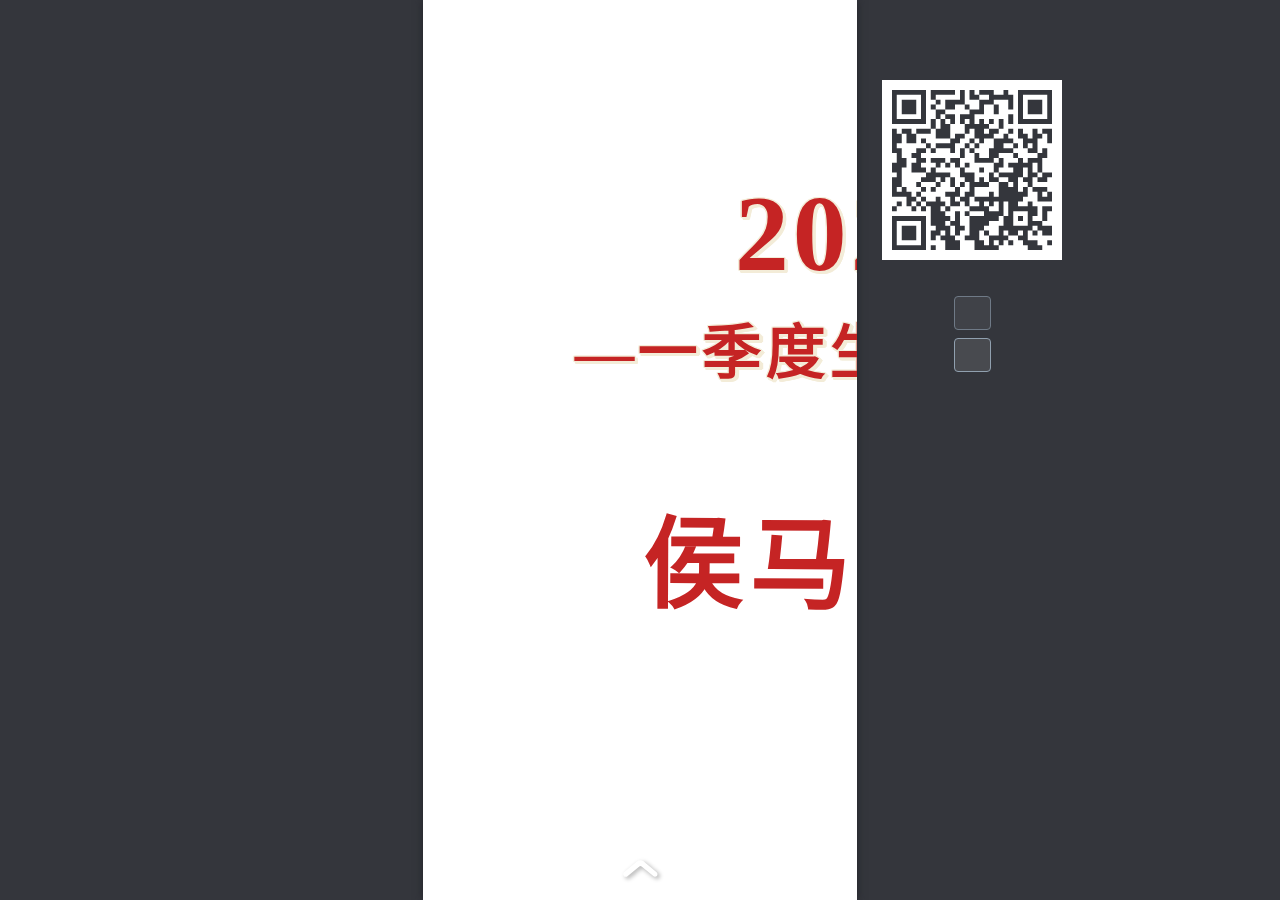
==== index.html @ 9119cd8a "Add files via upload" ====
<!DOCTYPE html>
<!-- saved from url=(0045)https://d.xiumi.us/stage/v5/5w42e/360887958#/ -->
<html lang="zh-cn" data-useragent="Mozilla/5.0 (Windows NT 10.0; WOW64) AppleWebKit/537.36 (KHTML, like Gecko) Chrome/80.0.3987.87 Safari/537.36 SE 2.X MetaSr 1.0" data-localdate="2022-5-24" class="ng-scope"><head><meta http-equiv="Content-Type" content="text/html; charset=UTF-8"><script type="text/javascript" src="./侯马公司一季度生产经营分析会_files/ng-tpl.js" async="true"></script><script type="text/javascript" src="./侯马公司一季度生产经营分析会_files/ng-tpl(1).js" async="true"></script><style type="text/css">[uib-typeahead-popup].dropdown-menu{display:block;}</style><style type="text/css">.uib-time input{width:50px;}</style><style type="text/css">.uib-datepicker .uib-title{width:100%;}.uib-day button,.uib-month button,.uib-year button{min-width:100%;}.uib-datepicker-popup.dropdown-menu{display:block;}.uib-button-bar{padding:10px 9px 2px;}</style><style type="text/css">.ng-animate.item:not(.left):not(.right){-webkit-transition:0s ease-in-out left;transition:0s ease-in-out left}</style><style type="text/css">@charset "UTF-8";[ng\:cloak],[ng-cloak],[data-ng-cloak],[x-ng-cloak],.ng-cloak,.x-ng-cloak,.ng-hide:not(.ng-hide-animate){display:none !important;}ng\:form{display:block;}.ng-animate-shim{visibility:hidden;}.ng-anchor{position:absolute;}</style>
    
    <meta http-equiv="X-UA-Compatible" content="IE=Edge,chrome=1">
    <meta name="renderer" content="webkit">
    <meta name="viewport" content="width=device-width, initial-scale=1.0, viewport-fit=cover, user-scalable=no">
    <meta name="apple-mobile-web-app-capable" content="yes">
    <meta name="apple-mobile-web-app-status-bar-style" content="black">
    <meta http-equiv="x-rim-auto-match" content="none">

    <!-- for 3rd app sharing such as QQ -->
    <meta id="metaDescription" name="description" content="认清形势  共克时艰
破壁攻垒  担当作为">
    <meta itemprop="name" content="侯马公司一季度生产经营分析会">
    <meta itemprop="image" content="https://img.xiumi.us/xmi/ua/3A1I9/i/dfd1d4f534aa5db90f7766d35b83ef82-sz_758073.jpg?x-oss-process=image/resize,limit_1,m_lfit,w_640">
    <meta name="description" itemprop="description" content="认清形势  共克时艰
破壁攻垒  担当作为">
    <meta name="robots" content="noindex, nofollow">
    
    <script>
    (function (window, document, navigator) {
        var doc = document.documentElement;
        doc.setAttribute('data-useragent', navigator.userAgent)
    })(window, window.document, window.navigator);
</script>

    <script>
    (function (window, document, navigator) {
        var doc = document.documentElement;
        var d = new Date();
        var localDateTxt = '' + d.getFullYear() + '-' + (d.getMonth() + 1) + '-' + d.getDate();
        doc.setAttribute('data-localdate', localDateTxt);
    })(window, window.document, window.navigator);
</script>


    <title>侯马公司一季度生产经营分析会</title>

    <link rel="stylesheet" href="./侯马公司一季度生产经营分析会_files/76b84d.booklet.min.css">

    

    
<style>.reader-booklet-container{ width: 33.928174955595026%; left: 33.03591252220249%; }</style><style type="text/css">
  .adslot-1 { width: 375px; height: 478.55px; }
  @media (min-width: 448px) { .adslot-1 { width: 450px; height: 1108px; } }
</style><style tn-u=".tn-yzk-fuid-text-93036-1645094032082%2C.tn-yzk-fuid-text-49862-1645094042382%2C.tn-yzk-fuid-text-78513-1645094037612" tn-f="FZHei-B01">@font-face{font-family:'FZHei-B01';src:url('//img.xiumi.us/xmi/ua/3A1I9/ff/yzk/f87ef54e/0b8d42a16a62bd7d3462ec9078f7b947f8f18154.eot?&origin_tag=d_xiumi_us_443?origin_tag=d_xiumi_us_443');src:url('//img.xiumi.us/xmi/ua/3A1I9/ff/yzk/f87ef54e/0b8d42a16a62bd7d3462ec9078f7b947f8f18154.eot?&origin_tag=d_xiumi_us_443?origin_tag=d_xiumi_us_443?#iefix')format('embedded-opentype'),url('//img.xiumi.us/xmi/ua/3A1I9/ff/yzk/f87ef54e/0b8d42a16a62bd7d3462ec9078f7b947f8f18154.woff?origin_tag=d_xiumi_us_443')format('woff'),url('//img.xiumi.us/xmi/ua/3A1I9/ff/yzk/f87ef54e/0b8d42a16a62bd7d3462ec9078f7b947f8f18154.ttf?origin_tag=d_xiumi_us_443')format('truetype');}.tn-yzk-fuid-text-93036-1645094032082,.tn-yzk-fuid-text-49862-1645094042382,.tn-yzk-fuid-text-78513-1645094037612{font-family:'FZHei-B01'}</style></head>
<body class="tn-transition-end tn-platform-class tn-prevent-unlink-img-click light-mode ng-scope tn-platform-desktop" ng-controller="BookletRootReaderController" style="font-size: 37px;">

<div id="shareImage" style="display: none;">
    <img src="./侯马公司一季度生产经营分析会_files/dfd1d4f534aa5db90f7766d35b83ef82-sz_758073.jpg">
</div>

<!-- fail safe method for 3rd app sharing-->
<!-- ngIf: false -->

<!-- ngIf: false -->

<!-- ngIf: !isRelease -->

<div class="reader-booklet-container" tn-distortion-page-for-keyboard-in-android="true">
    <div class="tn-reader-booklet ng-scope" tn-opera-house="" tn-atom-context="{ type: &#39;booklet&#39;, inReader: true }" ng-controller="BookletReaderController" style="touch-action: none; user-select: none; -webkit-user-drag: none; -webkit-tap-highlight-color: rgba(0, 0, 0, 0);">

        
            <div class="loading-progress ng-hide" ng-show="showLoading" style="">
                <span class="item"></span>
                <span class="item"></span>
                <span class="item"></span>
            </div>
        

        <article class="tn-cube-box booklet dock-loader ng-scope tn-from-house-reader_booklet-cp tn-comp-anim-pin tn-comp-inst tn-cube-box-inst tn-comp tn-in-cell-state-active" tn-bind-comp-tpl-id="reader_booklet-cp:sys/loader-cubes-box" tn-comp-role="cube-box" tn-comp="box" tn-comp-pose="compConstraint.pose.tplPose || compAttr.pose" tn-uuid="" tn-animate="(!isCompBound ? &#39;__NOT_MOUNT__&#39; : compAttr.anim)" opera-tn-ra-comp="box" style="">
        <section class="tn-comp-pin tn-comp-style-pin" tn-link="compAttr.link || comp.link" tn-sound="compAttr.sound" ng-style="compAttr.style | optimizeImageType" tn-pre-load-image="compAttr.style.backgroundImage"><div class="tn-cube-slot tn-view-cubes tn-cell-inst ng-scope tn-cell tn-cell-group tn-child-position-absolute tn-group-usage-normal tn-state-active tn-cube-flipper-box" tn-cell-type="group" tn-child-position="absolute" tn-cell="cubes" tn-link="cell.link" ng-style="cell.style | optimizeImageType" tn-animate="(!isCellBound ? &#39;__NOT_MOUNT__&#39; : cell.anim)" tn-animate-on-self="true" tn-sound="cell.sound" ng-class="{ &#39;group-empty&#39;: !(cellGroupItems.length) }" opera-tn-ra-cell="box.cubes" style=""> <!-- ngRepeat: chd in cellGroupItems track by $index --><div class="tn-surface tn-cube tn-show-cube ng-scope tn-from-house-reader_booklet-cp tn-comp-anim-pin tn-comp-inst tn-cube-inst tn-comp tn-in-cell-state-active on-screen" tn-comp-role="cube" tn-bind-comp-tpl-id="reader_booklet-cp:sys/cube-fs" ng-repeat="chd in cellGroupItems track by $index" tn-comp="chd" tn-comp-pose="compConstraint.pose.tplPose || compAttr.pose" tn-uuid="" tn-animate="(!isCompBound ? &#39;__NOT_MOUNT__&#39; : compAttr.anim)" tn-comp-index="0" opera-tn-ra-comp="box.cubes:0" style=""> <section class="tn-comp-pin tn-comp-style-pin" tn-link="compAttr.link || comp.link" tn-sound="compAttr.sound" ng-style="compAttr.style | optimizeImageType" tn-pre-load-image="compAttr.style.backgroundImage"><div class="dock booklet tn-ground-slot tn-view-grounds tn-cell-inst ng-scope tn-cell tn-cell-group tn-child-position-absolute tn-group-usage-normal tn-state-active tn-vertical-flipper-box" tn-cell-type="group" tn-child-position="absolute" tn-cell="grounds" tn-link="cell.link" ng-style="cell.style | optimizeImageType" tn-animate="(!isCellBound ? &#39;__NOT_MOUNT__&#39; : cell.anim)" tn-animate-on-self="true" tn-sound="cell.sound" ng-class="{ &#39;group-empty&#39;: !(cellGroupItems.length) }" opera-tn-ra-cell="box.cubes:0.grounds" style=""> <!-- ngRepeat: chd in cellGroupItems track by $index --><div class="tn-surface tn-ground tn-show-ground ng-scope tn-from-house-reader_booklet-cp tn-comp-anim-pin tn-comp-inst tn-ground-inst tn-comp tn-in-cell-state-active tn-comp-mode-board on-screen" tn-comp-role="ground" tn-bind-comp-tpl-id="reader_booklet-cp:sys/pg-fs" ng-repeat="chd in cellGroupItems track by $index" tn-comp="chd" tn-comp-pose="compConstraint.pose.tplPose || compAttr.pose" tn-uuid="" tn-animate="(!isCompBound ? &#39;__NOT_MOUNT__&#39; : compAttr.anim)" tn-comp-index="0" opera-tn-ra-comp="box.cubes:0.grounds:0" style=""> <section class="tn-comp-pin tn-comp-style-pin" tn-link="compAttr.link || comp.link" tn-sound="compAttr.sound" ng-style="compAttr.style | optimizeImageType" tn-pre-load-image="compAttr.style.backgroundImage"><div class="tn-layer-slot tn-cell-inst ng-scope tn-cell tn-cell-group tn-child-position-absolute tn-group-usage-normal tn-state-active" tn-cell-type="group" tn-child-position="absolute" tn-cell="layers" tn-link="cell.link" ng-style="cell.style | optimizeImageType" tn-animate="(!isCellBound ? &#39;__NOT_MOUNT__&#39; : cell.anim)" tn-animate-on-self="true" tn-sound="cell.sound" ng-class="{ &#39;group-empty&#39;: !(cellGroupItems.length) }" opera-tn-ra-cell="box.cubes:0.grounds:0.layers" style=""> <!-- ngRepeat: chd in cellGroupItems track by $index --><div class="tn-layer ng-scope tn-from-house-reader_booklet-cp tn-comp-anim-pin tn-comp-inst tn-layer-inst tn-comp tn-in-cell-state-active" tn-comp-role="layer" tn-bind-comp-tpl-id="reader_booklet-cp:sys/ly-fs" ng-repeat="chd in cellGroupItems track by $index" tn-comp="chd" tn-comp-pose="compConstraint.pose.tplPose || compAttr.pose" tn-uuid="" tn-animate="(!isCompBound ? &#39;__NOT_MOUNT__&#39; : compAttr.anim)" tn-comp-index="0" opera-tn-ra-comp="box.cubes:0.grounds:0.layers:0" style="width: 868.561px; height: 1304px; left: 0.219361px;"><section class="tn-comp-pin tn-comp-style-pin" tn-link="compAttr.link || comp.link" tn-sound="compAttr.sound" ng-style="compAttr.style | optimizeImageType" tn-pre-load-image="compAttr.style.backgroundImage"><div class="tn-comp-slot tn-cell-inst ng-scope tn-cell tn-cell-group tn-child-position-absolute tn-group-usage-normal group-empty tn-state-active" tn-cell-type="group" tn-child-position="absolute" tn-cell="comps" tn-link="cell.link" ng-style="cell.style | optimizeImageType" tn-animate="(!isCellBound ? &#39;__NOT_MOUNT__&#39; : cell.anim)" tn-animate-on-self="true" tn-sound="cell.sound" ng-class="{ &#39;group-empty&#39;: !(cellGroupItems.length) }" opera-tn-ra-cell="box.cubes:0.grounds:0.layers:0.comps"> <!-- ngRepeat: chd in cellGroupItems track by $index --> </div></section></div><!-- end ngRepeat: chd in cellGroupItems track by $index --> </div></section></div><!-- end ngRepeat: chd in cellGroupItems track by $index --><div class="tn-surface tn-ground tn-show-ground ng-scope tn-from-house-reader_booklet-cp tn-comp-anim-pin tn-comp-inst tn-ground-inst tn-comp tn-in-cell-state-active tn-comp-mode-board" tn-comp-role="ground" tn-bind-comp-tpl-id="reader_booklet-cp:sys/pg-fs" ng-repeat="chd in cellGroupItems track by $index" tn-comp="chd" tn-comp-pose="compConstraint.pose.tplPose || compAttr.pose" tn-uuid="" tn-animate="(!isCompBound ? &#39;__NOT_MOUNT__&#39; : compAttr.anim)" tn-comp-index="1" opera-tn-ra-comp="box.cubes:0.grounds:1" style=""> <section class="tn-comp-pin tn-comp-style-pin" tn-link="compAttr.link || comp.link" tn-sound="compAttr.sound" ng-style="compAttr.style | optimizeImageType" tn-pre-load-image="compAttr.style.backgroundImage"><div class="tn-layer-slot tn-cell-inst ng-scope tn-cell tn-cell-group tn-child-position-absolute tn-group-usage-normal tn-state-active" tn-cell-type="group" tn-child-position="absolute" tn-cell="layers" tn-link="cell.link" ng-style="cell.style | optimizeImageType" tn-animate="(!isCellBound ? &#39;__NOT_MOUNT__&#39; : cell.anim)" tn-animate-on-self="true" tn-sound="cell.sound" ng-class="{ &#39;group-empty&#39;: !(cellGroupItems.length) }" opera-tn-ra-cell="box.cubes:0.grounds:1.layers" style=""> <!-- ngRepeat: chd in cellGroupItems track by $index --><div class="tn-layer ng-scope tn-from-house-reader_booklet-cp tn-comp-anim-pin tn-comp-inst tn-layer-inst tn-comp tn-in-cell-state-active" tn-comp-role="layer" tn-bind-comp-tpl-id="reader_booklet-cp:sys/ly-fs" ng-repeat="chd in cellGroupItems track by $index" tn-comp="chd" tn-comp-pose="compConstraint.pose.tplPose || compAttr.pose" tn-uuid="" tn-animate="(!isCompBound ? &#39;__NOT_MOUNT__&#39; : compAttr.anim)" tn-comp-index="0" opera-tn-ra-comp="box.cubes:0.grounds:1.layers:0" style="width: 66.6075px; height: 100px; left: 16.6963px;"><section class="tn-comp-pin tn-comp-style-pin" tn-link="compAttr.link || comp.link" tn-sound="compAttr.sound" ng-style="compAttr.style | optimizeImageType" tn-pre-load-image="compAttr.style.backgroundImage"><div class="tn-comp-slot tn-cell-inst ng-scope tn-cell tn-cell-group tn-child-position-absolute tn-group-usage-normal group-empty tn-state-active" tn-cell-type="group" tn-child-position="absolute" tn-cell="comps" tn-link="cell.link" ng-style="cell.style | optimizeImageType" tn-animate="(!isCellBound ? &#39;__NOT_MOUNT__&#39; : cell.anim)" tn-animate-on-self="true" tn-sound="cell.sound" ng-class="{ &#39;group-empty&#39;: !(cellGroupItems.length) }" opera-tn-ra-cell="box.cubes:0.grounds:1.layers:0.comps"> <!-- ngRepeat: chd in cellGroupItems track by $index --> </div></section></div><!-- end ngRepeat: chd in cellGroupItems track by $index --> </div></section></div><!-- end ngRepeat: chd in cellGroupItems track by $index --> </div> <div class="dock booklet tn-page-slot tn-view-pages tn-cell-inst ng-scope tn-cell tn-cell-group tn-child-position-absolute tn-group-usage-normal tn-state-active tn-vertical-flipper-box" tn-cell-type="group" tn-child-position="absolute" tn-cell="pages" tn-link="cell.link" ng-style="cell.style | optimizeImageType" tn-animate="(!isCellBound ? &#39;__NOT_MOUNT__&#39; : cell.anim)" tn-animate-on-self="true" tn-sound="cell.sound" ng-class="{ &#39;group-empty&#39;: !(cellGroupItems.length) }" opera-tn-ra-cell="box.cubes:0.pages" style=""> <!-- ngRepeat: chd in cellGroupItems track by $index --><div class="tn-surface tn-page tn-show-page ng-scope tn-from-house-reader_booklet-cp tn-comp-anim-pin tn-comp-inst tn-page-inst tn-comp tn-in-cell-state-active tn-comp-mode-board on-screen" tn-comp-role="page" tn-bind-comp-tpl-id="reader_booklet-cp:sys/pg-fs" ng-repeat="chd in cellGroupItems track by $index" tn-comp="chd" tn-comp-pose="compConstraint.pose.tplPose || compAttr.pose" tn-uuid="" tn-animate="(!isCompBound ? &#39;__NOT_MOUNT__&#39; : compAttr.anim)" tn-comp-index="0" opera-tn-ra-comp="box.cubes:0.pages:0" style=""> <section class="tn-comp-pin tn-comp-style-pin" tn-link="compAttr.link || comp.link" tn-sound="compAttr.sound" ng-style="compAttr.style | optimizeImageType" tn-pre-load-image="compAttr.style.backgroundImage"><div class="tn-layer-slot tn-cell-inst ng-scope tn-cell tn-cell-group tn-child-position-absolute tn-group-usage-normal tn-state-active" tn-cell-type="group" tn-child-position="absolute" tn-cell="layers" tn-link="cell.link" ng-style="cell.style | optimizeImageType" tn-animate="(!isCellBound ? &#39;__NOT_MOUNT__&#39; : cell.anim)" tn-animate-on-self="true" tn-sound="cell.sound" ng-class="{ &#39;group-empty&#39;: !(cellGroupItems.length) }" opera-tn-ra-cell="box.cubes:0.pages:0.layers" style=""> <!-- ngRepeat: chd in cellGroupItems track by $index --><div class="tn-layer ng-scope tn-from-house-reader_booklet-cp tn-comp-anim-pin tn-comp-inst tn-layer-inst tn-comp tn-in-cell-state-active" tn-comp-role="layer" tn-bind-comp-tpl-id="reader_booklet-cp:sys/ly-fs" ng-repeat="chd in cellGroupItems track by $index" tn-comp="chd" tn-comp-pose="compConstraint.pose.tplPose || compAttr.pose" tn-uuid="" tn-animate="(!isCompBound ? &#39;__NOT_MOUNT__&#39; : compAttr.anim)" tn-comp-index="0" opera-tn-ra-comp="box.cubes:0.pages:0.layers:0" style="width: 868.561px; height: 1304px; left: 0.219361px;"><section class="tn-comp-pin tn-comp-style-pin" tn-link="compAttr.link || comp.link" tn-sound="compAttr.sound" ng-style="compAttr.style | optimizeImageType" tn-pre-load-image="compAttr.style.backgroundImage"><div class="tn-comp-slot tn-cell tn-cell-group tn-child-position-absolute tn-state-active ng-scope" tn-cell-type="group" tn-link="cell.link" tn-animate="(!isCellBound ? &#39;__NOT_MOUNT__&#39; : cell.anim)" tn-animate-on-self="true" tn-ra-wrapper-cell="" tn-ra-cell="box.cubes:0.pages:0.layers:0.comps"> <div class="tn-comp-top-level tn-from-house-booklet-cp tn-comp-anim-pin tn-comp ng-scope" tn-comp-pose="compConstraint.pose.tplPose || compAttr.pose" tn-uuid="" tn-animate="(!isCompBound ? &#39;__NOT_MOUNT__&#39; : compAttr.anim)" style="width: 100.333%; position: absolute; left: -0.333333%; top: 30.725%; height: 645.292px;" tn-ra-comp="box.cubes:0.pages:0.layers:0.comps:0"><section class="tn-comp-pin tn-comp-style-pin" tn-link="compAttr.link || comp.link"><div tn-cell-type="crop-image" style="width: 100%; height: 100%; background-position: center center; background-repeat: no-repeat; background-size: cover; background-image: url(//img.xiumi.us/xmi/ua/3A1I9/i/dfd1d4f534aa5db90f7766d35b83ef82-sz_758073.jpg?x-oss-process=image/resize,limit_1,m_lfit,w_640/format,webp);" tn-link="cell.link" tn-animate="(!isCellBound ? &#39;__NOT_MOUNT__&#39; : cell.anim)" tn-animate-on-self="true" tn-pre-load-image="cell.src" title="" class="tn-cell tn-cell-crop-image tn-state-active ng-scope" tn-ra-cell="box.cubes:0.pages:0.layers:0.comps:0.cimg1"><div class="tn-crop-image-cover" style="height: 100%; overflow: hidden; line-height: 0; vertical-align: middle; max-width: 100%;">
  <img class="tn-crop-image-cover-img" style="width: 100%; height: 100%; opacity: 0;" src="./侯马公司一季度生产经营分析会_files/dfd1d4f534aa5db90f7766d35b83ef82-sz_758073(1).jpg">
</div></div></section></div><div class="tn-comp-top-level tn-from-house-booklet-cp tn-comp-anim-pin tn-comp ng-scope" tn-comp-pose="compConstraint.pose.tplPose || compAttr.pose" tn-uuid="" tn-animate="(!isCompBound ? &#39;__NOT_MOUNT__&#39; : compAttr.anim)" style="width: 109.867%; position: absolute; left: -4.46788%; top: 66.6075%; height: 477px;" tn-ra-comp="box.cubes:0.pages:0.layers:0.comps:1"><section class="tn-comp-pin tn-comp-style-pin" tn-link="compAttr.link || comp.link"><div tn-cell-type="crop-image" style="width: 100%; height: 100%; background-position: center center; background-repeat: no-repeat; background-size: cover; background-image: url(//statics.xiumi.us/mat/i/fvId/18527f1e3e7f440420141cbd35a1c580_sz-4696.png?x-oss-process=style/xmwebp);" tn-link="cell.link" tn-animate="(!isCellBound ? &#39;__NOT_MOUNT__&#39; : cell.anim)" tn-animate-on-self="true" tn-pre-load-image="cell.src" title="" class="tn-cell tn-cell-crop-image tn-state-active ng-scope" tn-ra-cell="box.cubes:0.pages:0.layers:0.comps:1.cimg1"><div class="tn-crop-image-cover" style="height: 100%; overflow: hidden; line-height: 0; vertical-align: middle; max-width: 100%;">
  <img class="tn-crop-image-cover-img" style="width: 100%; height: 100%; opacity: 0;" src="./侯马公司一季度生产经营分析会_files/18527f1e3e7f440420141cbd35a1c580_sz-4696.png">
</div></div></section></div><div class="tn-comp-top-level tn-from-house-booklet-cp tn-comp-anim-pin tn-comp ng-scope" tn-comp-pose="compConstraint.pose.tplPose || compAttr.pose" tn-uuid="" tn-animate="(!isCompBound ? &#39;__NOT_MOUNT__&#39; : compAttr.anim)" style="width: 30.9333%; position: absolute; left: -9.49566%; top: 62.9963%; height: 433.646px;" tn-ra-comp="box.cubes:0.pages:0.layers:0.comps:2"><section class="tn-comp-pin tn-comp-style-pin" tn-link="compAttr.link || comp.link"><div tn-cell-type="crop-image" style="width: 100%; height: 100%; background-position: center center; background-repeat: no-repeat; background-size: cover; background-image: url(//statics.xiumi.us/mat/i/fvId/35a0a6cd3eb109df22dc33dc93b38fb6_sz-15208.png?x-oss-process=style/xmwebp);" tn-link="cell.link" tn-animate="(!isCellBound ? &#39;__NOT_MOUNT__&#39; : cell.anim)" tn-animate-on-self="true" tn-pre-load-image="cell.src" title="" class="tn-cell tn-cell-crop-image tn-state-active ng-scope" tn-ra-cell="box.cubes:0.pages:0.layers:0.comps:2.cimg1"><div class="tn-crop-image-cover" style="height: 100%; overflow: hidden; line-height: 0; vertical-align: middle; max-width: 100%;">
  <img class="tn-crop-image-cover-img" style="width: 100%; height: 100%; opacity: 0;" src="./侯马公司一季度生产经营分析会_files/35a0a6cd3eb109df22dc33dc93b38fb6_sz-15208.png">
</div></div></section></div><div class="tn-comp-top-level tn-from-house-booklet-cp tn-comp-anim-pin tn-comp ng-scope" tn-comp-pose="compConstraint.pose.tplPose || compAttr.pose" tn-uuid="" tn-animate="(!isCompBound ? &#39;__NOT_MOUNT__&#39; : compAttr.anim)" style="width: 113.067%; position: absolute; left: -6.66667%; top: -11.8853%; height: 296.453px;" tn-ra-comp="box.cubes:0.pages:0.layers:0.comps:3"><section class="tn-comp-pin tn-comp-style-pin" tn-link="compAttr.link || comp.link"><div tn-cell-type="crop-image" style="width: 100%; height: 100%; background-position: center center; background-repeat: no-repeat; background-size: cover; background-image: url(//statics.xiumi.us/mat/i/fvId/34826cfc820f0f359e2458b3181c82c4_sz-27723.png?x-oss-process=style/xmwebp);" tn-link="cell.link" tn-animate="(!isCellBound ? &#39;__NOT_MOUNT__&#39; : cell.anim)" tn-animate-on-self="true" tn-pre-load-image="cell.src" title="" class="tn-cell tn-cell-crop-image tn-state-active ng-scope" tn-ra-cell="box.cubes:0.pages:0.layers:0.comps:3.cimg1"><div class="tn-crop-image-cover" style="height: 100%; overflow: hidden; line-height: 0; vertical-align: middle; max-width: 100%;">
  <img class="tn-crop-image-cover-img" style="width: 100%; height: 100%; opacity: 0;" src="./侯马公司一季度生产经营分析会_files/34826cfc820f0f359e2458b3181c82c4_sz-27723.png">
</div></div></section></div><div class="tn-comp-top-level tn-from-house-booklet-cp tn-comp-anim-pin tn-comp ng-scope" tn-comp-pose="compConstraint.pose.tplPose || compAttr.pose" tn-uuid="" tn-animate="(!isCompBound ? &#39;__NOT_MOUNT__&#39; : compAttr.anim)" style="width: 78.9333%; position: absolute; left: -6.66667%; top: -12.0948%; height: 412.527px;" tn-ra-comp="box.cubes:0.pages:0.layers:0.comps:4"><section class="tn-comp-pin tn-comp-style-pin" tn-link="compAttr.link || comp.link"><div tn-cell-type="crop-image" style="width: 100%; height: 100%; background-position: center center; background-repeat: no-repeat; background-size: cover; background-image: url(//img.xiumi.us/xmi/ua/3A1I9/i/71c1ee174444400ea66634f213ed1a34-sz_65933.gif);" tn-link="cell.link" tn-animate="(!isCellBound ? &#39;__NOT_MOUNT__&#39; : cell.anim)" tn-animate-on-self="true" tn-pre-load-image="cell.src" title="" class="tn-cell tn-cell-crop-image tn-state-active ng-scope" tn-ra-cell="box.cubes:0.pages:0.layers:0.comps:4.cimg1"><div class="tn-crop-image-cover" style="height: 100%; overflow: hidden; line-height: 0; vertical-align: middle; max-width: 100%;">
  <img class="tn-crop-image-cover-img" style="width: 100%; height: 100%; opacity: 0;" src="./侯马公司一季度生产经营分析会_files/71c1ee174444400ea66634f213ed1a34-sz_65933.gif">
</div></div></section></div><div class="tn-comp-top-level tn-from-house-booklet-cp tn-comp-anim-pin tn-comp ng-scope tn-animate-set" tn-comp-pose="compConstraint.pose.tplPose || compAttr.pose" tn-uuid="" tn-animate="(!isCompBound ? &#39;__NOT_MOUNT__&#39; : compAttr.anim)" style="position: absolute; top: 11.7257%; width: 84%; left: 7.22917%; height: auto;" tn-ra-comp="box.cubes:0.pages:0.layers:0.comps:5"><figure class="tn-animate-anchor tn-animate-started" style="animation-name: ent_flipInHBounce; animation-duration: 1.5s; animation-timing-function: ease-in-out; animation-delay: 0s; animation-iteration-count: 1; animation-direction: normal; animation-fill-mode: both;"><section class="tn-comp-pin tn-comp-style-pin" tn-link="compAttr.link || comp.link" style="background-color: transparent; font-size: 74.3034%;"><div tn-cell-type="text" style="font-size: 391.667%; color: rgb(197, 36, 36); text-align: center; line-height: 1.5; font-family: FZHei-B01; text-shadow: rgb(243, 236, 216) 1px 1px, rgb(243, 236, 216) 1px -1px, rgb(243, 236, 216) -1px 1px, rgb(243, 236, 216) -1px -1px, rgb(243, 236, 216) 0px 1.4px, rgb(243, 236, 216) 0px -1.4px, rgb(243, 236, 216) -1.4px 0px, rgb(243, 236, 216) 1.4px 0px, rgb(243, 236, 216) 2px 2px, rgb(243, 236, 216) 3px 3px, rgb(243, 236, 216) 3px 1px, rgb(243, 236, 216) 1px 3px, rgb(243, 236, 216) 1px 1px, rgb(243, 236, 216) 2px 3.4px, rgb(243, 236, 216) 2px 0.6px, rgb(243, 236, 216) 0.6px 2px, rgb(243, 236, 216) 3.4px 2px; letter-spacing: 4px; padding: 0px;" tn-link="cell.link" tn-animate="(!isCellBound ? &#39;__NOT_MOUNT__&#39; : cell.anim)" tn-animate-on-self="true" tn-yzk-font-usage-id="cell.style.tnYzkFontUsageId" title="" class="tn-cell tn-cell-text horizontal-tb tn-state-active ng-scope" tn-ra-cell="box.cubes:0.pages:0.layers:0.comps:5.txt1"><p style="font-size: 99.9925%;"><strong>2022</strong></p></div></section></figure></div><div class="tn-comp-top-level tn-from-house-booklet-cp tn-comp-anim-pin tn-comp ng-scope tn-animate-set" tn-comp-pose="compConstraint.pose.tplPose || compAttr.pose" tn-uuid="" tn-animate="(!isCompBound ? &#39;__NOT_MOUNT__&#39; : compAttr.anim)" style="position: absolute; top: 24.8696%; width: 84%; left: 8.5625%; height: auto;" tn-ra-comp="box.cubes:0.pages:0.layers:0.comps:6"><figure class="tn-animate-anchor tn-animate-started" style="animation-name: ent_flipInHBounce; animation-duration: 1.5s; animation-timing-function: ease-in-out; animation-delay: 0s; animation-iteration-count: 1; animation-direction: normal; animation-fill-mode: both;"><section class="tn-comp-pin tn-comp-style-pin" tn-link="compAttr.link || comp.link" style="background-color: transparent; font-size: 74.3034%;"><div tn-cell-type="text" style="font-size: 216.667%; color: rgb(197, 36, 36); text-align: center; line-height: 1; font-family: FZHei-B01; text-shadow: rgb(243, 236, 216) 1px 1px, rgb(243, 236, 216) 1px -1px, rgb(243, 236, 216) -1px 1px, rgb(243, 236, 216) -1px -1px, rgb(243, 236, 216) 0px 1.4px, rgb(243, 236, 216) 0px -1.4px, rgb(243, 236, 216) -1.4px 0px, rgb(243, 236, 216) 1.4px 0px, rgb(243, 236, 216) 2px 2px, rgb(243, 236, 216) 3px 3px, rgb(243, 236, 216) 3px 1px, rgb(243, 236, 216) 1px 3px, rgb(243, 236, 216) 1px 1px, rgb(243, 236, 216) 2px 3.4px, rgb(243, 236, 216) 2px 0.6px, rgb(243, 236, 216) 0.6px 2px, rgb(243, 236, 216) 3.4px 2px; letter-spacing: 4px; padding: 0px;" tn-link="cell.link" tn-animate="(!isCellBound ? &#39;__NOT_MOUNT__&#39; : cell.anim)" tn-animate-on-self="true" tn-yzk-font-usage-id="cell.style.tnYzkFontUsageId" title="" class="tn-cell tn-cell-text horizontal-tb tn-state-active ng-scope" tn-ra-cell="box.cubes:0.pages:0.layers:0.comps:6.txt1"><p style="font-size: 100.006%;"><strong>—一季度生产经营—</strong></p></div></section></figure></div><div class="tn-comp-top-level tn-from-house-booklet-cp tn-comp-anim-pin tn-comp ng-scope" tn-comp-pose="compConstraint.pose.tplPose || compAttr.pose" tn-uuid="" tn-animate="(!isCompBound ? &#39;__NOT_MOUNT__&#39; : compAttr.anim)" style="width: 125.067%; position: absolute; left: -13.4948%; top: 56.7889%; height: 760.205px;" tn-ra-comp="box.cubes:0.pages:0.layers:0.comps:7"><section class="tn-comp-pin tn-comp-style-pin" tn-link="compAttr.link || comp.link"><div tn-cell-type="crop-image" style="width: 100%; height: 100%; background-position: center center; background-repeat: no-repeat; background-size: cover; background-image: url(//statics.xiumi.us/mat/i/fvId/e0b55fc61e68f9e9f2f4b8f2478225ac_sz-361800.png?x-oss-process=style/xmwebp);" tn-link="cell.link" tn-animate="(!isCellBound ? &#39;__NOT_MOUNT__&#39; : cell.anim)" tn-animate-on-self="true" tn-pre-load-image="cell.src" title="" class="tn-cell tn-cell-crop-image tn-state-active ng-scope" tn-ra-cell="box.cubes:0.pages:0.layers:0.comps:7.cimg1"><div class="tn-crop-image-cover" style="height: 100%; overflow: hidden; line-height: 0; vertical-align: middle; max-width: 100%;">
  <img class="tn-crop-image-cover-img" style="width: 100%; height: 100%; opacity: 0;" src="./侯马公司一季度生产经营分析会_files/e0b55fc61e68f9e9f2f4b8f2478225ac_sz-361800.png">
</div></div></section></div><div class="tn-comp-top-level tn-from-house-booklet-cp tn-comp-anim-pin tn-comp ng-scope tn-animate-set" tn-comp-pose="compConstraint.pose.tplPose || compAttr.pose" tn-uuid="" tn-animate="(!isCompBound ? &#39;__NOT_MOUNT__&#39; : compAttr.anim)" style="position: absolute; top: 31.8411%; width: 60%; left: 20.0729%; height: auto; transform: rotateZ(0.22deg);" tn-ra-comp="box.cubes:0.pages:0.layers:0.comps:8"><figure class="tn-animate-anchor tn-animate-started" style="animation-name: ent_moveInTop; animation-duration: 1.5s; animation-timing-function: ease-in-out; animation-delay: 0s; animation-iteration-count: 1; animation-direction: normal; animation-fill-mode: both;"><section class="tn-comp-pin tn-comp-style-pin" tn-link="compAttr.link || comp.link" style="background-color: transparent; font-size: 90.6867%;"><div tn-cell-type="text" style="font-size: 300%; color: rgb(197, 36, 36); text-align: center; line-height: 1; font-family: FZHei-B01; letter-spacing: 6px; padding: 0px;" tn-link="cell.link" tn-animate="(!isCellBound ? &#39;__NOT_MOUNT__&#39; : cell.anim)" tn-animate-on-self="true" tn-yzk-font-usage-id="cell.style.tnYzkFontUsageId" title="" class="tn-cell tn-cell-text horizontal-tb tn-state-active ng-scope" tn-ra-cell="box.cubes:0.pages:0.layers:0.comps:8.txt1"><p style="font-size: 100.018%;"><b style="background-color: transparent; font-size: 100.018%;"><br></b></p><p style="font-size: 100.018%;"><b style="background-color: transparent; font-size: 100.018%;">侯马公司</b><br></p></div></section></figure></div><div class="tn-comp-top-level tn-from-house-booklet-cp tn-comp-anim-pin tn-comp ng-scope" tn-comp-pose="compConstraint.pose.tplPose || compAttr.pose" tn-uuid="" tn-animate="(!isCompBound ? &#39;__NOT_MOUNT__&#39; : compAttr.anim)" style="position: absolute; left: -7%; top: 32.534%; width: 115%;" tn-ra-comp="box.cubes:0.pages:0.layers:0.comps:9"><section class="tn-comp-pin tn-comp-style-pin" tn-link="compAttr.link || comp.link" style="background-color: transparent;"><div tn-cell-type="text" style="font-size: 171.429%; color: rgb(52, 54, 60); text-align: center;" tn-link="cell.link" tn-animate="(!isCellBound ? &#39;__NOT_MOUNT__&#39; : cell.anim)" tn-animate-on-self="true" tn-yzk-font-usage-id="cell.style.tnYzkFontUsageId" title="" class="tn-cell tn-cell-text horizontal-tb tn-state-active ng-scope" tn-ra-cell="box.cubes:0.pages:0.layers:0.comps:9.txt1"><p><br></p></div></section></div> </div></section></div><!-- end ngRepeat: chd in cellGroupItems track by $index --> </div></section></div><!-- end ngRepeat: chd in cellGroupItems track by $index --><div class="tn-surface tn-page tn-show-page ng-scope tn-from-house-reader_booklet-cp tn-comp-anim-pin tn-comp-inst tn-page-inst tn-comp tn-in-cell-state-active tn-scene-tablet tn-comp-mode-flow" tn-comp-role="page" tn-bind-comp-tpl-id="reader_booklet-cp:sys/pg-fs" ng-repeat="chd in cellGroupItems track by $index" tn-comp="chd" tn-comp-pose="compConstraint.pose.tplPose || compAttr.pose" tn-uuid="" tn-animate="(!isCompBound ? &#39;__NOT_MOUNT__&#39; : compAttr.anim)" tn-comp-index="1" opera-tn-ra-comp="box.cubes:0.pages:1" style=""> <section class="tn-comp-pin tn-comp-style-pin" tn-link="compAttr.link || comp.link" tn-sound="compAttr.sound" ng-style="compAttr.style | optimizeImageType" tn-pre-load-image="compAttr.style.backgroundImage" style="padding: 11px 11px 10px;"><div class="tn-layer-slot tn-cell-inst ng-scope tn-cell tn-cell-group tn-child-position-absolute tn-group-usage-normal tn-state-active" tn-cell-type="group" tn-child-position="absolute" tn-cell="layers" tn-link="cell.link" ng-style="cell.style | optimizeImageType" tn-animate="(!isCellBound ? &#39;__NOT_MOUNT__&#39; : cell.anim)" tn-animate-on-self="true" tn-sound="cell.sound" ng-class="{ &#39;group-empty&#39;: !(cellGroupItems.length) }" opera-tn-ra-cell="box.cubes:0.pages:1.layers" style=""> <!-- ngRepeat: chd in cellGroupItems track by $index --><div class="tn-layer ng-scope tn-from-house-reader_booklet-cp tn-comp-anim-pin tn-comp-inst tn-layer-inst tn-comp tn-in-cell-state-active" tn-comp-role="layer" tn-bind-comp-tpl-id="reader_booklet-cp:sys/ly-fs" ng-repeat="chd in cellGroupItems track by $index" tn-comp="chd" tn-comp-pose="compConstraint.pose.tplPose || compAttr.pose" tn-uuid="" tn-animate="(!isCompBound ? &#39;__NOT_MOUNT__&#39; : compAttr.anim)" tn-comp-index="0" opera-tn-ra-comp="box.cubes:0.pages:1.layers:0" style=""><section class="tn-comp-pin tn-comp-style-pin" tn-link="compAttr.link || comp.link" tn-sound="compAttr.sound" ng-style="compAttr.style | optimizeImageType" tn-pre-load-image="compAttr.style.backgroundImage"><div class="tn-comp-slot tn-cell tn-cell-group tn-child-position-absolute tn-state-active ng-scope" tn-cell-type="group" tn-link="cell.link" tn-animate="(!isCellBound ? &#39;__NOT_MOUNT__&#39; : cell.anim)" tn-animate-on-self="true" tn-ra-wrapper-cell="" tn-ra-cell="box.cubes:0.pages:1.layers:0.comps"> <div class="tn-comp-top-level tn-from-house-paper-cp tn-comp-anim-pin tn-comp ng-scope" tn-comp-pose="compConstraint.pose.tplPose || compAttr.pose" tn-uuid="" tn-animate="(!isCompBound ? &#39;__NOT_MOUNT__&#39; : compAttr.anim)" style="position: static;" tn-ra-comp="box.cubes:0.pages:1.layers:0.comps:0"><section class="tn-comp-pin tn-comp-style-pin" tn-link="compAttr.link || comp.link"><div style="display: inline-block; width: 100%; vertical-align: top; background-image: url(//statics.xiumi.us/mat/i/fvId/34826cfc820f0f359e2458b3181c82c4_sz-27723.png?x-oss-process=style/xmwebp); background-position: 50% 50%; background-repeat: no-repeat; background-size: 100% 100%; background-attachment: scroll;" tn-cell-type="group" tn-link="cell.link" tn-animate="(!isCellBound ? &#39;__NOT_MOUNT__&#39; : cell.anim)" tn-animate-on-self="true" class="tn-cell tn-cell-group tn-child-position-static tn-state-active ng-scope" tn-ra-cell="box.cubes:0.pages:1.layers:0.comps:0.col1"> <div class="tn-from-house-paper-cp tn-comp-anim-pin tn-comp ng-scope" tn-comp-pose="compConstraint.pose.tplPose || compAttr.pose" tn-uuid="" tn-animate="(!isCompBound ? &#39;__NOT_MOUNT__&#39; : compAttr.anim)" style="position: static;" tn-ra-comp="box.cubes:0.pages:1.layers:0.comps:0.col1:0"><section class="tn-comp-pin tn-comp-style-pin" tn-link="compAttr.link || comp.link" style="text-align: left; margin: 0px; justify-content: flex-start;"><div tn-cell-type="image" style="max-width: 100%; vertical-align: middle; display: inline-block; line-height: 0; width: 229.797px; height: auto;" class="tn-cell tn-cell-image tn-state-active ng-scope" tn-link="cell.link" tn-animate="(!isCellBound ? &#39;__NOT_MOUNT__&#39; : cell.anim)" tn-animate-on-self="true" title="" tn-ra-cell="box.cubes:0.pages:1.layers:0.comps:0.col1:0.img1"><img class="tn-image-presenter raw-image" src="./侯马公司一季度生产经营分析会_files/71c1ee174444400ea66634f213ed1a34-sz_65933.gif" style="vertical-align: middle; max-width: 100%; width: 100%;"></div></section></div> </div></section></div><div class="tn-comp-top-level tn-from-house-paper-cp tn-comp-anim-pin tn-comp ng-scope" tn-comp-pose="compConstraint.pose.tplPose || compAttr.pose" tn-uuid="" tn-animate="(!isCompBound ? &#39;__NOT_MOUNT__&#39; : compAttr.anim)" style="position: static;" tn-ra-comp="box.cubes:0.pages:1.layers:0.comps:1"><section class="tn-comp-pin tn-comp-style-pin" tn-link="compAttr.link || comp.link" style="margin: -50px 0px 0px;"><div tn-cell-type="text" tn-link="cell.link" tn-animate="(!isCellBound ? &#39;__NOT_MOUNT__&#39; : cell.anim)" tn-animate-on-self="true" tn-yzk-font-usage-id="cell.style.tnYzkFontUsageId" title="" class="tn-cell tn-cell-text tn-state-active horizontal-tb ng-scope tn-animate-set tn-animate-stopped tn-animate-not-clickable" style="font-size: 293.75%; padding: 0px; letter-spacing: 4px; line-height: 1.5; text-align: center; color: rgb(197, 36, 36); text-shadow: rgb(243, 236, 216) 1px 1px, rgb(243, 236, 216) 1px -1px, rgb(243, 236, 216) -1px 1px, rgb(243, 236, 216) -1px -1px, rgb(243, 236, 216) 0px 1.4px, rgb(243, 236, 216) 0px -1.4px, rgb(243, 236, 216) -1.4px 0px, rgb(243, 236, 216) 1.4px 0px, rgb(243, 236, 216) 2px 2px, rgb(243, 236, 216) 3px 3px, rgb(243, 236, 216) 3px 1px, rgb(243, 236, 216) 1px 3px, rgb(243, 236, 216) 1px 1px, rgb(243, 236, 216) 2px 3.4px, rgb(243, 236, 216) 2px 0.6px, rgb(243, 236, 216) 0.6px 2px, rgb(243, 236, 216) 3.4px 2px; animation-name: workaround_Invisible; animation-duration: 1s; animation-timing-function: ease-in-out; animation-delay: 0s; animation-iteration-count: infinite; animation-direction: normal; animation-fill-mode: both;" tn-ra-cell="box.cubes:0.pages:1.layers:0.comps:1.txt1"><p><b>侯马公司</b></p></div></section></div><div class="tn-comp-top-level tn-from-house-paper-cp tn-comp-anim-pin tn-comp ng-scope" tn-comp-pose="compConstraint.pose.tplPose || compAttr.pose" tn-uuid="" tn-animate="(!isCompBound ? &#39;__NOT_MOUNT__&#39; : compAttr.anim)" style="position: static;" tn-ra-comp="box.cubes:0.pages:1.layers:0.comps:2"><section class="tn-comp-pin tn-comp-style-pin" tn-link="compAttr.link || comp.link" style="margin: 0px;"><div tn-cell-type="text" tn-link="cell.link" tn-animate="(!isCellBound ? &#39;__NOT_MOUNT__&#39; : cell.anim)" tn-animate-on-self="true" tn-yzk-font-usage-id="cell.style.tnYzkFontUsageId" title="" class="tn-cell tn-cell-text tn-state-active horizontal-tb ng-scope tn-animate-set tn-animate-stopped tn-animate-not-clickable" style="font-size: 162.5%; padding: 0px; letter-spacing: 4px; line-height: 1; text-align: center; color: rgb(197, 36, 36); text-shadow: rgb(243, 236, 216) 1px 1px, rgb(243, 236, 216) 1px -1px, rgb(243, 236, 216) -1px 1px, rgb(243, 236, 216) -1px -1px, rgb(243, 236, 216) 0px 1.4px, rgb(243, 236, 216) 0px -1.4px, rgb(243, 236, 216) -1.4px 0px, rgb(243, 236, 216) 1.4px 0px, rgb(243, 236, 216) 2px 2px, rgb(243, 236, 216) 3px 3px, rgb(243, 236, 216) 3px 1px, rgb(243, 236, 216) 1px 3px, rgb(243, 236, 216) 1px 1px, rgb(243, 236, 216) 2px 3.4px, rgb(243, 236, 216) 2px 0.6px, rgb(243, 236, 216) 0.6px 2px, rgb(243, 236, 216) 3.4px 2px; animation-name: workaround_Invisible; animation-duration: 1s; animation-timing-function: ease-in-out; animation-delay: 0s; animation-iteration-count: infinite; animation-direction: normal; animation-fill-mode: both;" tn-ra-cell="box.cubes:0.pages:1.layers:0.comps:2.txt1"><p><strong>一季度生产经营分析</strong></p></div></section></div><div class="tn-comp-top-level tn-from-house-paper-cp tn-comp-anim-pin tn-comp ng-scope" tn-comp-pose="compConstraint.pose.tplPose || compAttr.pose" tn-uuid="" tn-animate="(!isCompBound ? &#39;__NOT_MOUNT__&#39; : compAttr.anim)" style="position: static;" tn-ra-comp="box.cubes:0.pages:1.layers:0.comps:3"><section class="tn-comp-pin tn-comp-style-pin" tn-link="compAttr.link || comp.link" style="text-align: center; justify-content: center; margin: 20px 0px -15px;"><div style="display: inline-block; vertical-align: top; width: 20%; height: auto;" tn-cell-type="group" tn-link="cell.link" tn-animate="(!isCellBound ? &#39;__NOT_MOUNT__&#39; : cell.anim)" tn-animate-on-self="true" class="tn-cell tn-cell-group tn-child-position-static tn-state-active ng-scope" tn-ra-cell="box.cubes:0.pages:1.layers:0.comps:3.col1"> <div class="tn-from-house-paper-cp tn-comp-anim-pin tn-comp ng-scope" tn-comp-pose="compConstraint.pose.tplPose || compAttr.pose" tn-uuid="" tn-animate="(!isCompBound ? &#39;__NOT_MOUNT__&#39; : compAttr.anim)" style="position: static;" tn-ra-comp="box.cubes:0.pages:1.layers:0.comps:3.col1:0"><section class="tn-comp-pin tn-comp-style-pin" tn-link="compAttr.link || comp.link" style="text-align: center; margin: 0px;"><div tn-cell-type="image" style="max-width: 100%; vertical-align: middle; display: inline-block; line-height: 0; width: 76.5938px; height: auto;" class="tn-cell tn-cell-image tn-state-active ng-scope" tn-link="cell.link" tn-animate="(!isCellBound ? &#39;__NOT_MOUNT__&#39; : cell.anim)" tn-animate-on-self="true" title="" tn-ra-cell="box.cubes:0.pages:1.layers:0.comps:3.col1:0.img1" tn-image="cell" tn-image-usage="foreground" opera-tn-image="cell" opera-tn-image-usage="foreground"><svg class="tn-image-presenter svg-non-expand" preserveAspectRatio="none" width="100%" height="100%" viewBox="0 0 188 150" style="vertical-align: middle; max-width: 100%; width: 100%;"><image class="tn-clip-content" xlink:href="//img.xiumi.us/xmi/ua/3A1I9/i/b8f81b839047c2c494d6cfa9e6c2c6cd-sz_1841.svg?_tn_usage_=tn-image" width="100%" height="100%"></image></svg></div></section></div> </div><div style="display: inline-block; vertical-align: top; width: 20%; height: auto;" tn-cell-type="group" tn-link="cell.link" tn-animate="(!isCellBound ? &#39;__NOT_MOUNT__&#39; : cell.anim)" tn-animate-on-self="true" class="tn-cell tn-cell-group tn-child-position-static tn-state-active ng-scope" tn-ra-cell="box.cubes:0.pages:1.layers:0.comps:3.col2"> <div class="tn-from-house-paper-cp tn-comp-anim-pin tn-comp ng-scope" tn-comp-pose="compConstraint.pose.tplPose || compAttr.pose" tn-uuid="" tn-animate="(!isCompBound ? &#39;__NOT_MOUNT__&#39; : compAttr.anim)" style="position: static;" tn-ra-comp="box.cubes:0.pages:1.layers:0.comps:3.col2:0"><section class="tn-comp-pin tn-comp-style-pin" tn-link="compAttr.link || comp.link" style="text-align: center; margin: 0px;"><div tn-cell-type="image" style="max-width: 100%; vertical-align: middle; display: inline-block; line-height: 0; width: 76.5938px; height: auto;" class="tn-cell tn-cell-image tn-state-active ng-scope" tn-link="cell.link" tn-animate="(!isCellBound ? &#39;__NOT_MOUNT__&#39; : cell.anim)" tn-animate-on-self="true" title="" tn-ra-cell="box.cubes:0.pages:1.layers:0.comps:3.col2:0.img1" tn-image="cell" tn-image-usage="foreground" opera-tn-image="cell" opera-tn-image-usage="foreground"><svg class="tn-image-presenter svg-non-expand" preserveAspectRatio="none" width="100%" height="100%" viewBox="0 0 188 150" style="vertical-align: middle; max-width: 100%; width: 100%;"><image class="tn-clip-content" xlink:href="//img.xiumi.us/xmi/ua/3A1I9/i/8c82f8d30c906a61f288052622f2e88d-sz_1861.svg?_tn_usage_=tn-image" width="100%" height="100%"></image></svg></div></section></div> </div></section></div><div class="tn-comp-top-level tn-from-house-paper-cp tn-comp-anim-pin tn-comp ng-scope tn-animate-set tn-animate-not-clickable" tn-comp-pose="compConstraint.pose.tplPose || compAttr.pose" tn-uuid="" tn-animate="(!isCompBound ? &#39;__NOT_MOUNT__&#39; : compAttr.anim)" style="position: static;" tn-ra-comp="box.cubes:0.pages:1.layers:0.comps:4"><figure class="tn-animate-anchor tn-animate-stopped tn-animate-not-clickable" style="animation-name: workaround_Invisible; animation-duration: 1s; animation-timing-function: ease-in-out; animation-delay: 0s; animation-iteration-count: infinite; animation-direction: normal; animation-fill-mode: both;"><section class="tn-comp-pin tn-comp-style-pin" tn-link="compAttr.link || comp.link" style="text-align: center; justify-content: center; margin: 0px 0%; -webkit-box-reflect: below 0px -webkit-linear-gradient(top, transparent, transparent 70%, rgba(255, 255, 255, 0.8));"><div style="display: inline-block; width: 40%; vertical-align: middle; height: auto; align-self: center; background-color: rgb(197, 36, 36);" tn-cell-type="group" tn-link="cell.link" tn-animate="(!isCellBound ? &#39;__NOT_MOUNT__&#39; : cell.anim)" tn-animate-on-self="true" class="tn-cell tn-cell-group tn-child-position-static tn-state-active ng-scope" tn-ra-cell="box.cubes:0.pages:1.layers:0.comps:4.col1"> <div class="tn-from-house-paper-cp tn-comp-anim-pin tn-comp ng-scope" tn-comp-pose="compConstraint.pose.tplPose || compAttr.pose" tn-uuid="" tn-animate="(!isCompBound ? &#39;__NOT_MOUNT__&#39; : compAttr.anim)" style="" tn-ra-comp="box.cubes:0.pages:1.layers:0.comps:4.col1:0"><section class="tn-comp-pin tn-comp-style-pin" tn-link="compAttr.link || comp.link"><div tn-cell-type="text" tn-link="cell.link" tn-animate="(!isCellBound ? &#39;__NOT_MOUNT__&#39; : cell.anim)" tn-animate-on-self="true" tn-yzk-font-usage-id="cell.style.tnYzkFontUsageId" title="" class="tn-cell tn-cell-text tn-state-active horizontal-tb ng-scope" style="color: rgb(255, 255, 255); text-align: center; padding: 0px 10px; letter-spacing: 2px;" tn-ra-cell="box.cubes:0.pages:1.layers:0.comps:4.col1:0.txt1"><p><strong>求真务实</strong></p><p><strong>发展创新</strong></p></div></section></div> </div></section></figure></div><div class="tn-comp-top-level tn-from-house-paper-cp tn-comp-anim-pin tn-comp ng-scope tn-animate-set" tn-comp-pose="compConstraint.pose.tplPose || compAttr.pose" tn-uuid="" tn-animate="(!isCompBound ? &#39;__NOT_MOUNT__&#39; : compAttr.anim)" style="position: static;" tn-ra-comp="box.cubes:0.pages:1.layers:0.comps:5"><figure class="tn-animate-anchor tn-animate-stopped"><section class="tn-comp-pin tn-comp-style-pin" tn-link="compAttr.link || comp.link" style="text-align: center; justify-content: center; margin: 0px;"><div style="display: inline-block; vertical-align: top; width: 20%; height: auto;" tn-cell-type="group" tn-link="cell.link" tn-animate="(!isCellBound ? &#39;__NOT_MOUNT__&#39; : cell.anim)" tn-animate-on-self="true" class="tn-cell tn-cell-group tn-child-position-static tn-state-active ng-scope" tn-ra-cell="box.cubes:0.pages:1.layers:0.comps:5.col1"> <div class="tn-from-house-paper-cp tn-comp-anim-pin tn-comp ng-scope" tn-comp-pose="compConstraint.pose.tplPose || compAttr.pose" tn-uuid="" tn-animate="(!isCompBound ? &#39;__NOT_MOUNT__&#39; : compAttr.anim)" style="position: static;" tn-ra-comp="box.cubes:0.pages:1.layers:0.comps:5.col1:0"><section class="tn-comp-pin tn-comp-style-pin" tn-link="compAttr.link || comp.link" style="text-align: center; margin: 0px;"><div tn-cell-type="image" style="max-width: 100%; vertical-align: middle; display: inline-block; line-height: 0; width: 76.5938px; height: auto;" class="tn-cell tn-cell-image tn-state-active ng-scope" tn-link="cell.link" tn-animate="(!isCellBound ? &#39;__NOT_MOUNT__&#39; : cell.anim)" tn-animate-on-self="true" title="" tn-ra-cell="box.cubes:0.pages:1.layers:0.comps:5.col1:0.img1" tn-image="cell" tn-image-usage="foreground" opera-tn-image="cell" opera-tn-image-usage="foreground"><svg class="tn-image-presenter svg-non-expand" preserveAspectRatio="none" width="100%" height="100%" viewBox="0 0 300 73" style="vertical-align: middle; max-width: 100%; width: 100%;"><image class="tn-clip-content" xlink:href="//statics.xiumi.us/mat/i/fvId/81865e0b5904b209deec05d90ebcab1b_sz-664.svg?_tn_usage_=tn-image" width="100%" height="100%"></image></svg></div></section></div> </div><div style="display: inline-block; vertical-align: top; width: 20%; height: auto;" tn-cell-type="group" tn-link="cell.link" tn-animate="(!isCellBound ? &#39;__NOT_MOUNT__&#39; : cell.anim)" tn-animate-on-self="true" class="tn-cell tn-cell-group tn-child-position-static tn-state-active ng-scope" tn-ra-cell="box.cubes:0.pages:1.layers:0.comps:5.col2"> <div class="tn-from-house-paper-cp tn-comp-anim-pin tn-comp ng-scope" tn-comp-pose="compConstraint.pose.tplPose || compAttr.pose" tn-uuid="" tn-animate="(!isCompBound ? &#39;__NOT_MOUNT__&#39; : compAttr.anim)" style="position: static;" tn-ra-comp="box.cubes:0.pages:1.layers:0.comps:5.col2:0"><section class="tn-comp-pin tn-comp-style-pin" tn-link="compAttr.link || comp.link" style="text-align: center; margin: 0px;"><div tn-cell-type="image" style="max-width: 100%; vertical-align: middle; display: inline-block; line-height: 0; width: 76.5938px; height: auto;" class="tn-cell tn-cell-image tn-state-active ng-scope" tn-link="cell.link" tn-animate="(!isCellBound ? &#39;__NOT_MOUNT__&#39; : cell.anim)" tn-animate-on-self="true" title="" tn-ra-cell="box.cubes:0.pages:1.layers:0.comps:5.col2:0.img1" tn-image="cell" tn-image-usage="foreground" opera-tn-image="cell" opera-tn-image-usage="foreground"><svg class="tn-image-presenter svg-non-expand" preserveAspectRatio="none" width="100%" height="100%" viewBox="0 0 300 73" style="vertical-align: middle; max-width: 100%; width: 100%;"><image class="tn-clip-content" xlink:href="//statics.xiumi.us/mat/i/fvId/20aa00bb6e8dea137cfffbd5bc05a95c_sz-649.svg?_tn_usage_=tn-image" width="100%" height="100%"></image></svg></div></section></div> </div></section></figure></div><div class="tn-comp-top-level tn-from-house-paper-cp tn-comp-anim-pin tn-comp ng-scope" tn-comp-pose="compConstraint.pose.tplPose || compAttr.pose" tn-uuid="" tn-animate="(!isCompBound ? &#39;__NOT_MOUNT__&#39; : compAttr.anim)" style="position: static;" tn-ra-comp="box.cubes:0.pages:1.layers:0.comps:6"><section class="tn-comp-pin tn-comp-style-pin" tn-link="compAttr.link || comp.link" style="text-align: center; margin-top: 10px; margin-bottom: 10px;"><div tn-cell-type="image" style="max-width: 100%; vertical-align: middle; display: inline-block; line-height: 0; width: 383px; height: auto;" class="tn-cell tn-cell-image tn-state-active ng-scope" tn-link="cell.link" tn-animate="(!isCellBound ? &#39;__NOT_MOUNT__&#39; : cell.anim)" tn-animate-on-self="true" title="" tn-ra-cell="box.cubes:0.pages:1.layers:0.comps:6.img1"><img class="tn-image-presenter raw-image" src="./侯马公司一季度生产经营分析会_files/6ff441a1dc321158bdddab0f3d0ddc56_sz-150391.png" style="vertical-align: middle; max-width: 100%; width: 100%;"></div></section></div><div class="tn-comp-top-level tn-from-house-paper-cp tn-comp-anim-pin tn-comp ng-scope" tn-comp-pose="compConstraint.pose.tplPose || compAttr.pose" tn-uuid="" tn-animate="(!isCompBound ? &#39;__NOT_MOUNT__&#39; : compAttr.anim)" style="position: static;" tn-ra-comp="box.cubes:0.pages:1.layers:0.comps:7"><section class="tn-comp-pin tn-comp-style-pin" tn-link="compAttr.link || comp.link" style="text-align: center;"><div tn-cell-type="image" style="max-width: 100%; vertical-align: middle; display: inline-block; line-height: 0;" class="tn-cell tn-cell-image tn-state-active ng-scope" tn-link="cell.link" tn-animate="(!isCellBound ? &#39;__NOT_MOUNT__&#39; : cell.anim)" tn-animate-on-self="true" title="" tn-ra-cell="box.cubes:0.pages:1.layers:0.comps:7.img1"><img class="tn-image-presenter raw-image" src="./侯马公司一季度生产经营分析会_files/241d50b0963283ae3b2a596cc3605d57-sz_5307432.jpg" style="vertical-align: middle; max-width: 100%;"></div></section></div><div class="tn-comp-top-level tn-from-house-paper-cp tn-comp-anim-pin tn-comp ng-scope tn-animate-set tn-animate-not-clickable" tn-comp-pose="compConstraint.pose.tplPose || compAttr.pose" tn-uuid="" tn-animate="(!isCompBound ? &#39;__NOT_MOUNT__&#39; : compAttr.anim)" style="position: static;" tn-ra-comp="box.cubes:0.pages:1.layers:0.comps:8"><figure class="tn-animate-anchor tn-animate-stopped tn-animate-not-clickable" style="animation-name: workaround_Invisible; animation-duration: 1s; animation-timing-function: ease-in-out; animation-delay: 0s; animation-iteration-count: infinite; animation-direction: normal; animation-fill-mode: both;"><section class="tn-comp-pin tn-comp-style-pin" tn-link="compAttr.link || comp.link" style="display: flex; flex-flow: row nowrap; text-align: center; justify-content: center; margin: 20px 0px 0px;"><div style="display: inline-block; vertical-align: middle; width: auto; flex: 0 0 0%; align-self: center; height: auto; line-height: 1; letter-spacing: 0px; box-shadow: rgb(0, 0, 0) 0px 0px 0px;" tn-cell-type="group" tn-link="cell.link" tn-animate="(!isCellBound ? &#39;__NOT_MOUNT__&#39; : cell.anim)" tn-animate-on-self="true" class="tn-cell tn-cell-group tn-child-position-static tn-state-active ng-scope" tn-ra-cell="box.cubes:0.pages:1.layers:0.comps:8.col1"> <div class="tn-from-house-paper-cp tn-comp-anim-pin tn-comp ng-scope" tn-comp-pose="compConstraint.pose.tplPose || compAttr.pose" tn-uuid="" tn-animate="(!isCompBound ? &#39;__NOT_MOUNT__&#39; : compAttr.anim)" style="position: static;" tn-ra-comp="box.cubes:0.pages:1.layers:0.comps:8.col1:0"><section class="tn-comp-pin tn-comp-style-pin" tn-link="compAttr.link || comp.link" style="text-align: left; justify-content: flex-start;"><div style="display: inline-block; width: 60px; height: 28px; vertical-align: top; overflow: hidden; border-width: 0px; border-radius: 3px; border-style: none; border-color: rgb(62, 62, 62); background-color: rgb(172, 29, 16);" tn-cell-type="group" tn-child-orientation="fixed" tn-link="cell.link" tn-animate="(!isCellBound ? &#39;__NOT_MOUNT__&#39; : cell.anim)" tn-animate-on-self="true" class="tn-cell tn-cell-group tn-child-position-static tn-state-active group-empty ng-scope" tn-ra-cell="box.cubes:0.pages:1.layers:0.comps:8.col1:0.col1"></div></section></div> </div><div style="display: inline-block; vertical-align: middle; width: 73%; flex: 0 0 auto; align-self: center; height: auto; border-width: 0px; padding: 0px 10px; line-height: 1; letter-spacing: 0px; border-style: none; border-radius: 0px 5px 5px 0px; border-color: rgb(38, 38, 38) rgb(38, 38, 38) rgb(245, 186, 202); background-color: rgb(255, 195, 194); overflow: hidden;" tn-cell-type="group" tn-link="cell.link" tn-animate="(!isCellBound ? &#39;__NOT_MOUNT__&#39; : cell.anim)" tn-animate-on-self="true" class="tn-cell tn-cell-group tn-child-position-static tn-state-active ng-scope" tn-ra-cell="box.cubes:0.pages:1.layers:0.comps:8.col2"> <div class="tn-from-house-paper-cp tn-comp-anim-pin tn-comp ng-scope" tn-comp-pose="compConstraint.pose.tplPose || compAttr.pose" tn-uuid="" tn-animate="(!isCompBound ? &#39;__NOT_MOUNT__&#39; : compAttr.anim)" style="position: static;" tn-ra-comp="box.cubes:0.pages:1.layers:0.comps:8.col2:0"><section class="tn-comp-pin tn-comp-style-pin" tn-link="compAttr.link || comp.link" style="margin: 0px 0% -5px;"><div tn-cell-type="text" tn-link="cell.link" tn-animate="(!isCellBound ? &#39;__NOT_MOUNT__&#39; : cell.anim)" tn-animate-on-self="true" tn-yzk-font-usage-id="cell.style.tnYzkFontUsageId" title="" class="tn-cell tn-cell-text tn-state-active horizontal-tb ng-scope tn-animate-set tn-animate-stopped tn-animate-not-clickable" style="font-size: 113.333%; color: rgb(172, 29, 16); line-height: 1.6; letter-spacing: 2px; padding: 0px 5px; text-align: left; animation-name: workaround_Invisible; animation-duration: 1s; animation-timing-function: ease-in-out; animation-delay: 0s; animation-iteration-count: infinite; animation-direction: normal; animation-fill-mode: both;" tn-ra-cell="box.cubes:0.pages:1.layers:0.comps:8.col2:0.txt1"><p style="font-size: 99.9818%;"><b>一季度生产经营会</b></p></div></section></div> </div></section></figure></div><div class="tn-comp-top-level tn-from-house-paper-cp tn-comp-anim-pin tn-comp ng-scope" tn-comp-pose="compConstraint.pose.tplPose || compAttr.pose" tn-uuid="" tn-animate="(!isCompBound ? &#39;__NOT_MOUNT__&#39; : compAttr.anim)" style="position: static;" tn-ra-comp="box.cubes:0.pages:1.layers:0.comps:9"><section class="tn-comp-pin tn-comp-style-pin" tn-link="compAttr.link || comp.link" style="text-align: center; justify-content: center; margin: 0px;"><div style="display: inline-block; width: 88%; vertical-align: top; border-width: 0px 1px 1px;  border-style: solid; border-color: rgb(197, 36, 36); height: auto; padding: 22px; box-shadow: rgb(219, 219, 219) 0px 0px 4px;" tn-cell-type="group" tn-link="cell.link" tn-animate="(!isCellBound ? &#39;__NOT_MOUNT__&#39; : cell.anim)" tn-animate-on-self="true" class="tn-cell tn-cell-group tn-child-position-static tn-state-active ng-scope" tn-ra-cell="box.cubes:0.pages:1.layers:0.comps:9.col1"> <div class="tn-from-house-paper-cp tn-comp-anim-pin tn-comp ng-scope tn-animate-set tn-animate-not-clickable" tn-comp-pose="compConstraint.pose.tplPose || compAttr.pose" tn-uuid="" tn-animate="(!isCompBound ? &#39;__NOT_MOUNT__&#39; : compAttr.anim)" style="position: static;" tn-ra-comp="box.cubes:0.pages:1.layers:0.comps:9.col1:0"><figure class="tn-animate-anchor tn-animate-stopped tn-animate-not-clickable" style="animation-name: workaround_Invisible; animation-duration: 1s; animation-timing-function: ease-in-out; animation-delay: 0s; animation-iteration-count: infinite; animation-direction: normal; animation-fill-mode: both;"><section class="tn-comp-pin tn-comp-style-pin" tn-link="compAttr.link || comp.link" style="text-align: center; margin: 0px; justify-content: center;"><div tn-cell-type="image" style="max-width: 100%; vertical-align: middle; display: inline-block; line-height: 0; width: 100%; height: auto; border-width: 0px; border-radius: 10px; border-style: none; border-color: rgb(62, 62, 62); overflow: hidden;" class="tn-cell tn-cell-image tn-state-active ng-scope" tn-link="cell.link" tn-animate="(!isCellBound ? &#39;__NOT_MOUNT__&#39; : cell.anim)" tn-animate-on-self="true" title="" tn-ra-cell="box.cubes:0.pages:1.layers:0.comps:9.col1:0.img1"><img class="tn-image-presenter raw-image" src="./侯马公司一季度生产经营分析会_files/165874de1ca8492ea5fe454a4468e619-sz_5920949.jpg" style="vertical-align: middle; max-width: 100%; width: 100%;"></div></section></figure></div><div class="tn-from-house-paper-cp tn-comp-anim-pin tn-comp ng-scope" tn-comp-pose="compConstraint.pose.tplPose || compAttr.pose" tn-uuid="" tn-animate="(!isCompBound ? &#39;__NOT_MOUNT__&#39; : compAttr.anim)" style="" tn-ra-comp="box.cubes:0.pages:1.layers:0.comps:9.col1:1"><section class="tn-comp-pin tn-comp-style-pin" tn-link="compAttr.link || comp.link" style="margin: 0px;"><div tn-cell-type="text" tn-link="cell.link" tn-animate="(!isCellBound ? &#39;__NOT_MOUNT__&#39; : cell.anim)" tn-animate-on-self="true" tn-yzk-font-usage-id="cell.style.tnYzkFontUsageId" title="" class="tn-cell tn-cell-text tn-state-active horizontal-tb ng-scope tn-animate-set tn-animate-stopped tn-animate-not-clickable" style="text-align: center; font-size: 81.25%; color: rgb(230, 115, 127); line-height: 2; animation-name: workaround_Invisible; animation-duration: 1s; animation-timing-function: ease-in-out; animation-delay: 0s; animation-iteration-count: infinite; animation-direction: normal; animation-fill-mode: both;" tn-ra-cell="box.cubes:0.pages:1.layers:0.comps:9.col1:1.txt1"><p><br></p></div></section></div><div class="tn-from-house-paper-cp tn-comp-anim-pin tn-comp ng-scope" tn-comp-pose="compConstraint.pose.tplPose || compAttr.pose" tn-uuid="" tn-animate="(!isCompBound ? &#39;__NOT_MOUNT__&#39; : compAttr.anim)" style="position: static;" tn-ra-comp="box.cubes:0.pages:1.layers:0.comps:9.col1:2"><section class="tn-comp-pin tn-comp-style-pin" tn-link="compAttr.link || comp.link" style="text-align: center; justify-content: center; margin: 20px 0px;"><div style="display: inline-block; width: 100%; vertical-align: top; height: auto; background-color: rgb(255, 246, 244); padding: 11px; border-width: 0px;  border-style: none; border-color: rgb(62, 62, 62);" tn-cell-type="group" tn-link="cell.link" tn-animate="(!isCellBound ? &#39;__NOT_MOUNT__&#39; : cell.anim)" tn-animate-on-self="true" class="tn-cell tn-cell-group tn-child-position-static tn-state-active ng-scope" tn-ra-cell="box.cubes:0.pages:1.layers:0.comps:9.col1:2.col1"> <div class="tn-from-house-paper-cp tn-comp-anim-pin tn-comp ng-scope tn-animate-set tn-animate-not-clickable" tn-comp-pose="compConstraint.pose.tplPose || compAttr.pose" tn-uuid="" tn-animate="(!isCompBound ? &#39;__NOT_MOUNT__&#39; : compAttr.anim)" style="" tn-ra-comp="box.cubes:0.pages:1.layers:0.comps:9.col1:2.col1:0"><figure class="tn-animate-anchor tn-animate-stopped tn-animate-not-clickable" style="animation-name: workaround_Invisible; animation-duration: 1s; animation-timing-function: ease-in-out; animation-delay: 0s; animation-iteration-count: infinite; animation-direction: normal; animation-fill-mode: both;"><section class="tn-comp-pin tn-comp-style-pin" tn-link="compAttr.link || comp.link"><div tn-cell-type="text" tn-link="cell.link" tn-animate="(!isCellBound ? &#39;__NOT_MOUNT__&#39; : cell.anim)" tn-animate-on-self="true" tn-yzk-font-usage-id="cell.style.tnYzkFontUsageId" title="" class="tn-cell tn-cell-text tn-state-active horizontal-tb ng-scope" style="text-align: justify; font-size: 93.75%; color: rgba(62, 62, 62, 0.75); line-height: 2.1; letter-spacing: 1px;" tn-ra-cell="box.cubes:0.pages:1.layers:0.comps:9.col1:2.col1:0.txt1"><p style="text-indent: 2em;">2022年4月28日上午，在侯马公司办公楼十二楼会议室，侯马公司召开一季度经济运行分析会。公司助理以上班子成员、机关各部室、基层各单位负责人以及部分职工代表参加会议。会议主题：认清形势、共克时艰、破壁攻垒、担当作为、加快推进公司改革转型脱困步伐。公司专职副书记王宏主持会议。</p></div></section></figure></div> </div></section></div><div class="tn-from-house-paper-cp tn-comp-anim-pin tn-comp ng-scope" tn-comp-pose="compConstraint.pose.tplPose || compAttr.pose" tn-uuid="" tn-animate="(!isCompBound ? &#39;__NOT_MOUNT__&#39; : compAttr.anim)" style="position: static;" tn-ra-comp="box.cubes:0.pages:1.layers:0.comps:9.col1:3"><section class="tn-comp-pin tn-comp-style-pin" tn-link="compAttr.link || comp.link" style="text-align: center;"><div tn-cell-type="image" style="max-width: 100%; vertical-align: middle; display: inline-block; line-height: 0;" class="tn-cell tn-cell-image tn-state-active ng-scope" tn-link="cell.link" tn-animate="(!isCellBound ? &#39;__NOT_MOUNT__&#39; : cell.anim)" tn-animate-on-self="true" title="" tn-ra-cell="box.cubes:0.pages:1.layers:0.comps:9.col1:3.img1"><img class="tn-image-presenter raw-image" src="./侯马公司一季度生产经营分析会_files/a093a386f9992ea8b00cc103b946f9dc-sz_5060547.jpg" style="vertical-align: middle; max-width: 100%;"></div></section></div><div class="tn-from-house-paper-cp tn-comp-anim-pin tn-comp ng-scope" tn-comp-pose="compConstraint.pose.tplPose || compAttr.pose" tn-uuid="" tn-animate="(!isCompBound ? &#39;__NOT_MOUNT__&#39; : compAttr.anim)" style="position: static;" tn-ra-comp="box.cubes:0.pages:1.layers:0.comps:9.col1:4"><section class="tn-comp-pin tn-comp-style-pin" tn-link="compAttr.link || comp.link" style="margin: 0px 0%;"><div tn-cell-type="group" style="display: inline-block; width: 100%; border: 1px solid rgba(0, 0, 0, 0); padding: 20px; background-color: rgba(0, 0, 0, 0); box-shadow: rgba(0, 0, 0, 0) 0px 0px 0px; " tn-link="cell.link" tn-animate="(!isCellBound ? &#39;__NOT_MOUNT__&#39; : cell.anim)" tn-animate-on-self="true" class="tn-cell tn-cell-group tn-child-position-static tn-state-active ng-scope" tn-ra-cell="box.cubes:0.pages:1.layers:0.comps:9.col1:4.col1"> <div class="tn-from-house-paper-cp tn-comp-anim-pin tn-comp ng-scope" tn-comp-pose="compConstraint.pose.tplPose || compAttr.pose" tn-uuid="" tn-animate="(!isCompBound ? &#39;__NOT_MOUNT__&#39; : compAttr.anim)" style="position: static;" tn-ra-comp="box.cubes:0.pages:1.layers:0.comps:9.col1:4.col1:0"><section class="tn-comp-pin tn-comp-style-pin" tn-link="compAttr.link || comp.link"><div tn-cell-type="text" tn-link="cell.link" tn-animate="(!isCellBound ? &#39;__NOT_MOUNT__&#39; : cell.anim)" tn-animate-on-self="true" tn-yzk-font-usage-id="cell.style.tnYzkFontUsageId" title="" class="tn-cell tn-cell-text horizontal-tb tn-state-active ng-scope" style="color: rgb(0, 0, 0); font-size: 100%; text-align: justify;" tn-ra-cell="box.cubes:0.pages:1.layers:0.comps:9.col1:4.col1:0.txt1"><p>会议第一项内容：公司基层各单位负责人依次汇报本单位2022年一季度生产经营情况。</p></div></section></div> </div></section></div><div class="tn-from-house-paper-cp tn-comp-anim-pin tn-comp ng-scope" tn-comp-pose="compConstraint.pose.tplPose || compAttr.pose" tn-uuid="" tn-animate="(!isCompBound ? &#39;__NOT_MOUNT__&#39; : compAttr.anim)" style="position: static;" tn-ra-comp="box.cubes:0.pages:1.layers:0.comps:9.col1:5"><section class="tn-comp-pin tn-comp-style-pin" tn-link="compAttr.link || comp.link" style="text-align: center;"><div tn-cell-type="image" style="max-width: 100%; vertical-align: middle; display: inline-block; line-height: 0;" class="tn-cell tn-cell-image tn-state-active ng-scope" tn-link="cell.link" tn-animate="(!isCellBound ? &#39;__NOT_MOUNT__&#39; : cell.anim)" tn-animate-on-self="true" title="" tn-ra-cell="box.cubes:0.pages:1.layers:0.comps:9.col1:5.img1"><img class="tn-image-presenter raw-image" src="./侯马公司一季度生产经营分析会_files/b66e2d0f40ead2dc8a01a0719c9fe4bb-sz_5765438.jpg" style="vertical-align: middle; max-width: 100%;"></div></section></div><div class="tn-from-house-paper-cp tn-comp-anim-pin tn-comp ng-scope" tn-comp-pose="compConstraint.pose.tplPose || compAttr.pose" tn-uuid="" tn-animate="(!isCompBound ? &#39;__NOT_MOUNT__&#39; : compAttr.anim)" style="position: static;" tn-ra-comp="box.cubes:0.pages:1.layers:0.comps:9.col1:6"><section class="tn-comp-pin tn-comp-style-pin" tn-link="compAttr.link || comp.link" style="margin: 0px 0%;"><div tn-cell-type="group" style="display: inline-block; width: 100%; border: 1px solid rgba(0, 0, 0, 0); padding: 20px; background-color: rgba(0, 0, 0, 0); box-shadow: rgba(0, 0, 0, 0) 0px 0px 0px; " tn-link="cell.link" tn-animate="(!isCellBound ? &#39;__NOT_MOUNT__&#39; : cell.anim)" tn-animate-on-self="true" class="tn-cell tn-cell-group tn-child-position-static tn-state-active ng-scope" tn-ra-cell="box.cubes:0.pages:1.layers:0.comps:9.col1:6.col1"> <div class="tn-from-house-paper-cp tn-comp-anim-pin tn-comp ng-scope" tn-comp-pose="compConstraint.pose.tplPose || compAttr.pose" tn-uuid="" tn-animate="(!isCompBound ? &#39;__NOT_MOUNT__&#39; : compAttr.anim)" style="position: static;" tn-ra-comp="box.cubes:0.pages:1.layers:0.comps:9.col1:6.col1:0"><section class="tn-comp-pin tn-comp-style-pin" tn-link="compAttr.link || comp.link"><div tn-cell-type="text" tn-link="cell.link" tn-animate="(!isCellBound ? &#39;__NOT_MOUNT__&#39; : cell.anim)" tn-animate-on-self="true" tn-yzk-font-usage-id="cell.style.tnYzkFontUsageId" title="" class="tn-cell tn-cell-text horizontal-tb tn-state-active ng-scope" style="color: rgb(0, 0, 0); font-size: 100%; text-align: justify;" tn-ra-cell="box.cubes:0.pages:1.layers:0.comps:9.col1:6.col1:0.txt1"><p>会议第二项内容：公司总经理叶军对公司2022年一季度生产经营情况做分析报告。</p></div></section></div> </div></section></div><div class="tn-from-house-paper-cp tn-comp-anim-pin tn-comp ng-scope" tn-comp-pose="compConstraint.pose.tplPose || compAttr.pose" tn-uuid="" tn-animate="(!isCompBound ? &#39;__NOT_MOUNT__&#39; : compAttr.anim)" style="position: static;" tn-ra-comp="box.cubes:0.pages:1.layers:0.comps:9.col1:7"><section class="tn-comp-pin tn-comp-style-pin" tn-link="compAttr.link || comp.link" style="text-align: center;"><div tn-cell-type="image" style="max-width: 100%; vertical-align: middle; display: inline-block; line-height: 0;" class="tn-cell tn-cell-image tn-state-active ng-scope" tn-link="cell.link" tn-animate="(!isCellBound ? &#39;__NOT_MOUNT__&#39; : cell.anim)" tn-animate-on-self="true" title="" tn-ra-cell="box.cubes:0.pages:1.layers:0.comps:9.col1:7.img1"><img class="tn-image-presenter raw-image" src="./侯马公司一季度生产经营分析会_files/ebce105bcaeaf64f2a0bcab7229dd239-sz_6567194.jpg" style="vertical-align: middle; max-width: 100%;"></div></section></div><div class="tn-from-house-paper-cp tn-comp-anim-pin tn-comp ng-scope" tn-comp-pose="compConstraint.pose.tplPose || compAttr.pose" tn-uuid="" tn-animate="(!isCompBound ? &#39;__NOT_MOUNT__&#39; : compAttr.anim)" style="position: static;" tn-ra-comp="box.cubes:0.pages:1.layers:0.comps:9.col1:8"><section class="tn-comp-pin tn-comp-style-pin" tn-link="compAttr.link || comp.link" style="margin: 0px 0%;"><div tn-cell-type="group" style="display: inline-block; width: 100%; border: 1px solid rgba(0, 0, 0, 0); padding: 20px; background-color: rgba(0, 0, 0, 0); box-shadow: rgba(0, 0, 0, 0) 0px 0px 0px; " tn-link="cell.link" tn-animate="(!isCellBound ? &#39;__NOT_MOUNT__&#39; : cell.anim)" tn-animate-on-self="true" class="tn-cell tn-cell-group tn-child-position-static tn-state-active ng-scope" tn-ra-cell="box.cubes:0.pages:1.layers:0.comps:9.col1:8.col1"> <div class="tn-from-house-paper-cp tn-comp-anim-pin tn-comp ng-scope" tn-comp-pose="compConstraint.pose.tplPose || compAttr.pose" tn-uuid="" tn-animate="(!isCompBound ? &#39;__NOT_MOUNT__&#39; : compAttr.anim)" style="position: static;" tn-ra-comp="box.cubes:0.pages:1.layers:0.comps:9.col1:8.col1:0"><section class="tn-comp-pin tn-comp-style-pin" tn-link="compAttr.link || comp.link"><div tn-cell-type="text" tn-link="cell.link" tn-animate="(!isCellBound ? &#39;__NOT_MOUNT__&#39; : cell.anim)" tn-animate-on-self="true" tn-yzk-font-usage-id="cell.style.tnYzkFontUsageId" title="" class="tn-cell tn-cell-text horizontal-tb tn-state-active ng-scope" style="color: rgb(0, 0, 0); font-size: 100%; text-align: justify;" tn-ra-cell="box.cubes:0.pages:1.layers:0.comps:9.col1:8.col1:0.txt1"><p style="text-indent: 0em;">会议第三项内容：公司党委书记、董事长孙杰文做重要讲话。</p></div></section></div> </div></section></div> </div></section></div><div class="tn-comp-top-level tn-from-house-paper-cp tn-comp-anim-pin tn-comp ng-scope" tn-comp-pose="compConstraint.pose.tplPose || compAttr.pose" tn-uuid="" tn-animate="(!isCompBound ? &#39;__NOT_MOUNT__&#39; : compAttr.anim)" style="position: static;" tn-ra-comp="box.cubes:0.pages:1.layers:0.comps:10"><section class="tn-comp-pin tn-comp-style-pin" tn-link="compAttr.link || comp.link" style="margin-top: 10px; margin-bottom: 10px; text-align: left;"><div style="display: inline-block; text-align: left;"> <span style="display: block; padding: 0.3em 0.5em; border-radius: 0.8em 0.8em 0px 0px; background-color: rgb(249, 110, 87); font-size: 88%; color: rgb(255, 255, 255); text-align: left;" tn-cell-type="text" tn-link="cell.link" tn-animate="(!isCellBound ? &#39;__NOT_MOUNT__&#39; : cell.anim)" tn-animate-on-self="true" tn-yzk-font-usage-id="cell.style.tnYzkFontUsageId" title="" class="tn-cell tn-cell-text tn-state-active horizontal-tb ng-scope" tn-ra-cell="box.cubes:0.pages:1.layers:0.comps:10.title1"><p>重要讲话</p></span> </div> <div style="border: 1px solid rgb(249, 110, 87); border-radius: 0px 0px 0.8em 0.8em; padding: 10px;" tn-cell-type="group" tn-link="cell.link" tn-animate="(!isCellBound ? &#39;__NOT_MOUNT__&#39; : cell.anim)" tn-animate-on-self="true" class="tn-cell tn-cell-group tn-child-position-static tn-state-active ng-scope" tn-ra-cell="box.cubes:0.pages:1.layers:0.comps:10.col1"> <div class="tn-from-house-paper-cp tn-comp-anim-pin tn-comp ng-scope" tn-comp-pose="compConstraint.pose.tplPose || compAttr.pose" tn-uuid="" tn-animate="(!isCompBound ? &#39;__NOT_MOUNT__&#39; : compAttr.anim)" style="" tn-ra-comp="box.cubes:0.pages:1.layers:0.comps:10.col1:0"><section class="tn-comp-pin tn-comp-style-pin" tn-link="compAttr.link || comp.link"><div tn-cell-type="text" tn-link="cell.link" tn-animate="(!isCellBound ? &#39;__NOT_MOUNT__&#39; : cell.anim)" tn-animate-on-self="true" tn-yzk-font-usage-id="cell.style.tnYzkFontUsageId" title="" class="tn-cell tn-cell-text tn-state-active horizontal-tb ng-scope" style="text-align: justify; font-size: 87.5%;" tn-ra-cell="box.cubes:0.pages:1.layers:0.comps:10.col1:0.txt1"><p style="text-indent: 2em; text-align: justify;">孙杰文董事长就一季度生产经营分析会提出三点意见：一、对于召开经营分析会的认识。对于定期召开的经营分析会，从上到下都在雷打不动地按计划进行，这已经成为工作惯例。开经营分析会，关键在于通过对经营情况的分析，使与会人员明确方向，理清思路，找到差距，拿出应对措施，最终达到预期目的。二、对于苦炼内功、营销企业和自己的认识。咱们货运经过三年的打造，经过公车公营这个团队的磨练，回归了经营的初心，还原了主业的经营主体，践行了只有手里有枪、才能武装自己的真理。但是，离攥紧一个拳头，承揽大型运输任务，拓展一手货源基地还有明显差距，还存在东敲西打、零打碎敲的经营短板，缺乏走出去营销企业的真本领、硬功夫，缺乏应对疫情路网阻断障碍的新思路、新措施。三、对于下一步工作思路的思考。危和机总是同生并存的，克服了危即是机。我们要善于运用辩证思维谋划发展，从眼前的危机、眼前的困难中捕捉和创造机遇，真正化危为机、化险为夷。一要把握政府助企纾困扶持政策的机遇。</p><p style="text-indent: 2em;"><br></p><p style="text-indent: 2em; text-align: justify;">同志们！风正劲足自当扬帆搏浪，任重道远更需快马加鞭。今年以来，由于受疫情影响，重点指标、重点工作推进工作时间紧、任务重、困难多，能否按时圆满完成，是对我们能力和水平的一次全面检验。希望今天会议后，大家能把精力放在工作上、把心思放在实干上，下大力气，狠抓落实，以奋发有为的精神状态、扎实进取的工作作风、只争朝夕的拼搏劲头，迎难而上、奋勇争先，为实现时间过半任务过半而努力奋斗！</p></div></section></div> </div></section></div><div class="tn-comp-top-level tn-from-house-paper-cp tn-comp-anim-pin tn-comp ng-scope" tn-comp-pose="compConstraint.pose.tplPose || compAttr.pose" tn-uuid="" tn-animate="(!isCompBound ? &#39;__NOT_MOUNT__&#39; : compAttr.anim)" style="position: static;" tn-ra-comp="box.cubes:0.pages:1.layers:0.comps:11"><section class="tn-comp-pin tn-comp-style-pin" tn-link="compAttr.link || comp.link" style="margin: 0px 0%;"><div style="display: inline-block; width: 100%; vertical-align: top; overflow-x: auto; -webkit-overflow-scrolling: touch;" tn-cell-type="group" tn-child-orientation="horizontal" tn-link="cell.link" tn-animate="(!isCellBound ? &#39;__NOT_MOUNT__&#39; : cell.anim)" tn-animate-on-self="true" class="tn-cell tn-cell-group tn-child-position-static tn-state-active ng-scope" tn-ra-cell="box.cubes:0.pages:1.layers:0.comps:11.col1" tn-overflow-scrolling="touch"><div tn-horizontal-layout-width="cell.items" style="overflow: hidden; width: 408%;"><div style="display: inline-block; position: static; vertical-align: middle; width: 18.8725%;" class="tn-from-house-paper-cp tn-comp-anim-pin tn-comp ng-scope" tn-comp-pose="compConstraint.pose.tplPose || compAttr.pose" tn-uuid="" tn-animate="(!isCompBound ? &#39;__NOT_MOUNT__&#39; : compAttr.anim)" tn-ra-comp="box.cubes:0.pages:1.layers:0.comps:11.col1:0"><section class="tn-comp-pin tn-comp-style-pin" tn-link="compAttr.link || comp.link" style="text-align: center; margin-top: 10px; margin-bottom: 10px;"><div tn-cell-type="image" style="max-width: 100%; vertical-align: middle; display: inline-block; line-height: 0; width: 90%; height: auto;" class="tn-cell tn-cell-image tn-state-active ng-scope" tn-link="cell.link" tn-animate="(!isCellBound ? &#39;__NOT_MOUNT__&#39; : cell.anim)" tn-animate-on-self="true" title="" tn-ra-cell="box.cubes:0.pages:1.layers:0.comps:11.col1:0.img1"><img class="tn-image-presenter raw-image" src="./侯马公司一季度生产经营分析会_files/8c5436bfa11e8b1e0505810356dd84a3-sz_6537589.jpg" style="vertical-align: middle; max-width: 100%; width: 100%;"></div></section></div><div style="display: inline-block; position: static; vertical-align: top; width: 18.8725%;" class="tn-from-house-paper-cp tn-comp-anim-pin tn-comp ng-scope" tn-comp-pose="compConstraint.pose.tplPose || compAttr.pose" tn-uuid="" tn-animate="(!isCompBound ? &#39;__NOT_MOUNT__&#39; : compAttr.anim)" tn-ra-comp="box.cubes:0.pages:1.layers:0.comps:11.col1:1"><section class="tn-comp-pin tn-comp-style-pin" tn-link="compAttr.link || comp.link" style="text-align: center; margin-top: 10px; margin-bottom: 10px;"><div tn-cell-type="image" style="max-width: 100%; vertical-align: middle; display: inline-block; line-height: 0; width: 90%; height: auto;" class="tn-cell tn-cell-image tn-state-active ng-scope" tn-link="cell.link" tn-animate="(!isCellBound ? &#39;__NOT_MOUNT__&#39; : cell.anim)" tn-animate-on-self="true" title="" tn-ra-cell="box.cubes:0.pages:1.layers:0.comps:11.col1:1.img1"><img class="tn-image-presenter raw-image" src="./侯马公司一季度生产经营分析会_files/7e876b17eb07bb2004c16950d952a1a5-sz_6492415.jpg" style="vertical-align: middle; max-width: 100%; width: 100%;"></div></section></div><div style="display: inline-block; position: static; vertical-align: top; width: 18.8725%;" class="tn-from-house-paper-cp tn-comp-anim-pin tn-comp ng-scope" tn-comp-pose="compConstraint.pose.tplPose || compAttr.pose" tn-uuid="" tn-animate="(!isCompBound ? &#39;__NOT_MOUNT__&#39; : compAttr.anim)" tn-ra-comp="box.cubes:0.pages:1.layers:0.comps:11.col1:2"><section class="tn-comp-pin tn-comp-style-pin" tn-link="compAttr.link || comp.link" style="text-align: center; margin-top: 10px; margin-bottom: 10px;"><div tn-cell-type="image" style="max-width: 100%; vertical-align: middle; display: inline-block; line-height: 0; width: 90%; height: auto;" class="tn-cell tn-cell-image tn-state-active ng-scope" tn-link="cell.link" tn-animate="(!isCellBound ? &#39;__NOT_MOUNT__&#39; : cell.anim)" tn-animate-on-self="true" title="" tn-ra-cell="box.cubes:0.pages:1.layers:0.comps:11.col1:2.img1"><img class="tn-image-presenter raw-image" src="./侯马公司一季度生产经营分析会_files/c3aa2bcdbeb19b8c5afb8240551b534d-sz_6625964.jpg" style="vertical-align: middle; max-width: 100%; width: 100%;"></div></section></div><div style="display: inline-block; position: static; vertical-align: top; width: 18.8725%;" class="tn-from-house-paper-cp tn-comp-anim-pin tn-comp ng-scope" tn-comp-pose="compConstraint.pose.tplPose || compAttr.pose" tn-uuid="" tn-animate="(!isCompBound ? &#39;__NOT_MOUNT__&#39; : compAttr.anim)" tn-ra-comp="box.cubes:0.pages:1.layers:0.comps:11.col1:3"><section class="tn-comp-pin tn-comp-style-pin" tn-link="compAttr.link || comp.link" style="text-align: center; margin-top: 10px; margin-bottom: 10px;"><div tn-cell-type="image" style="max-width: 100%; vertical-align: middle; display: inline-block; line-height: 0; width: 90%; height: auto;" class="tn-cell tn-cell-image tn-state-active ng-scope" tn-link="cell.link" tn-animate="(!isCellBound ? &#39;__NOT_MOUNT__&#39; : cell.anim)" tn-animate-on-self="true" title="" tn-ra-cell="box.cubes:0.pages:1.layers:0.comps:11.col1:3.img1"><img class="tn-image-presenter raw-image" src="./侯马公司一季度生产经营分析会_files/5031cfd07a02d195d95ca9480d7eadb6-sz_6394585.jpg" style="vertical-align: middle; max-width: 100%; width: 100%;"></div></section></div><div style="display: inline-block; position: static; vertical-align: top; width: 24.5098%;" class="tn-from-house-paper-cp tn-comp-anim-pin tn-comp ng-scope" tn-comp-pose="compConstraint.pose.tplPose || compAttr.pose" tn-uuid="" tn-animate="(!isCompBound ? &#39;__NOT_MOUNT__&#39; : compAttr.anim)" tn-ra-comp="box.cubes:0.pages:1.layers:0.comps:11.col1:4"><section class="tn-comp-pin tn-comp-style-pin" tn-link="compAttr.link || comp.link" style="margin: 0px 0%;"><div style="display: inline-block; width: 100%; vertical-align: top; overflow-x: auto; -webkit-overflow-scrolling: touch;" tn-cell-type="group" tn-child-orientation="horizontal" tn-link="cell.link" tn-animate="(!isCellBound ? &#39;__NOT_MOUNT__&#39; : cell.anim)" tn-animate-on-self="true" class="tn-cell tn-cell-group tn-child-position-static tn-state-active ng-scope" tn-ra-cell="box.cubes:0.pages:1.layers:0.comps:11.col1:4.col1" tn-overflow-scrolling="touch"><div tn-horizontal-layout-width="cell.items" style="overflow: hidden; width: 154%;"><div style="display: inline-block; position: static; vertical-align: middle; width: 50%;" class="tn-from-house-paper-cp tn-comp-anim-pin tn-comp ng-scope" tn-comp-pose="compConstraint.pose.tplPose || compAttr.pose" tn-uuid="" tn-animate="(!isCompBound ? &#39;__NOT_MOUNT__&#39; : compAttr.anim)" tn-ra-comp="box.cubes:0.pages:1.layers:0.comps:11.col1:4.col1:0"><section class="tn-comp-pin tn-comp-style-pin" tn-link="compAttr.link || comp.link" style="text-align: center; margin-top: 10px; margin-bottom: 10px;"><div tn-cell-type="image" style="max-width: 100%; vertical-align: middle; display: inline-block; line-height: 0; width: 90%; height: auto;" class="tn-cell tn-cell-image tn-state-active ng-scope" tn-link="cell.link" tn-animate="(!isCellBound ? &#39;__NOT_MOUNT__&#39; : cell.anim)" tn-animate-on-self="true" title="" tn-ra-cell="box.cubes:0.pages:1.layers:0.comps:11.col1:4.col1:0.img1"><img class="tn-image-presenter raw-image" src="./侯马公司一季度生产经营分析会_files/617dd5fb1eca4f4f917d1111d7ec3bac-sz_6682617.jpg" style="vertical-align: middle; max-width: 100%; width: 100%;"></div></section></div><div style="display: inline-block; position: static; vertical-align: top; width: 50%;" class="tn-from-house-paper-cp tn-comp-anim-pin tn-comp ng-scope" tn-comp-pose="compConstraint.pose.tplPose || compAttr.pose" tn-uuid="" tn-animate="(!isCompBound ? &#39;__NOT_MOUNT__&#39; : compAttr.anim)" tn-ra-comp="box.cubes:0.pages:1.layers:0.comps:11.col1:4.col1:1"><section class="tn-comp-pin tn-comp-style-pin" tn-link="compAttr.link || comp.link" style="text-align: center; margin-top: 10px; margin-bottom: 10px;"><div tn-cell-type="image" style="max-width: 100%; vertical-align: middle; display: inline-block; line-height: 0; width: 90%; height: auto;" class="tn-cell tn-cell-image tn-state-active ng-scope" tn-link="cell.link" tn-animate="(!isCellBound ? &#39;__NOT_MOUNT__&#39; : cell.anim)" tn-animate-on-self="true" title="" tn-ra-cell="box.cubes:0.pages:1.layers:0.comps:11.col1:4.col1:1.img1"><img class="tn-image-presenter raw-image" src="./侯马公司一季度生产经营分析会_files/22dd4e32bc3d4514974a754127711c63-sz_8459500.jpg" style="vertical-align: middle; max-width: 100%; width: 100%;"></div></section></div></div></div></section></div></div></div></section></div><div class="tn-comp-top-level tn-from-house-paper-cp tn-comp-anim-pin tn-comp ng-scope" tn-comp-pose="compConstraint.pose.tplPose || compAttr.pose" tn-uuid="" tn-animate="(!isCompBound ? &#39;__NOT_MOUNT__&#39; : compAttr.anim)" style="position: static;" tn-ra-comp="box.cubes:0.pages:1.layers:0.comps:12"><section class="tn-comp-pin tn-comp-style-pin" tn-link="compAttr.link || comp.link" style="display: flex; flex-flow: row nowrap; text-align: center; justify-content: center; margin: 0px 0% 10px;"><div style="display: inline-block; vertical-align: middle; width: auto; flex: 0 0 0%; align-self: center; height: auto; line-height: 0;" tn-cell-type="group" tn-link="cell.link" tn-animate="(!isCellBound ? &#39;__NOT_MOUNT__&#39; : cell.anim)" tn-animate-on-self="true" class="tn-cell tn-cell-group tn-child-position-static tn-state-active ng-scope" tn-ra-cell="box.cubes:0.pages:1.layers:0.comps:12.col1"> <div class="tn-from-house-paper-cp tn-comp-anim-pin tn-comp ng-scope" tn-comp-pose="compConstraint.pose.tplPose || compAttr.pose" tn-uuid="" tn-animate="(!isCompBound ? &#39;__NOT_MOUNT__&#39; : compAttr.anim)" style="position: static; transform: perspective(0px); transform-style: flat;" tn-ra-comp="box.cubes:0.pages:1.layers:0.comps:12.col1:0"><section class="tn-comp-pin tn-comp-style-pin" tn-link="compAttr.link || comp.link" style="text-align: center; margin: 0px 0%; transform: rotateY(180deg);"><div style="display: inline-block; width: 0px; height: 0px; vertical-align: top; overflow: hidden; border-style: solid; border-width: 4px 0px 4px 6px;  border-color: rgba(255, 255, 255, 0) rgb(240, 244, 255) rgba(255, 255, 255, 0) rgb(49, 94, 163);" tn-cell-type="group" tn-child-orientation="fixed" tn-link="cell.link" tn-animate="(!isCellBound ? &#39;__NOT_MOUNT__&#39; : cell.anim)" tn-animate-on-self="true" class="tn-cell tn-cell-group tn-child-position-static tn-state-frozen group-empty ng-scope" tn-ra-cell="box.cubes:0.pages:1.layers:0.comps:12.col1:0.col1"></div></section></div> </div><div style="display: inline-block; vertical-align: middle; width: auto; flex: 0 0 auto; align-self: center; min-width: 10%; max-width: 100%; height: auto; border-width: 0px;" tn-cell-type="group" tn-link="cell.link" tn-animate="(!isCellBound ? &#39;__NOT_MOUNT__&#39; : cell.anim)" tn-animate-on-self="true" class="tn-cell tn-cell-group tn-child-position-static tn-state-active ng-scope" tn-ra-cell="box.cubes:0.pages:1.layers:0.comps:12.col2"> <div class="tn-from-house-paper-cp tn-comp-anim-pin tn-comp ng-scope" tn-comp-pose="compConstraint.pose.tplPose || compAttr.pose" tn-uuid="" tn-animate="(!isCompBound ? &#39;__NOT_MOUNT__&#39; : compAttr.anim)" style="position: static;" tn-ra-comp="box.cubes:0.pages:1.layers:0.comps:12.col2:0"><section class="tn-comp-pin tn-comp-style-pin" tn-link="compAttr.link || comp.link" style="margin: 0px 0%;"><div tn-cell-type="text" tn-link="cell.link" tn-animate="(!isCellBound ? &#39;__NOT_MOUNT__&#39; : cell.anim)" tn-animate-on-self="true" tn-yzk-font-usage-id="cell.style.tnYzkFontUsageId" title="" class="tn-cell tn-cell-text horizontal-tb tn-state-active ng-scope" style="letter-spacing: 0px; line-height: 1.8; color: rgb(49, 94, 163); padding: 0px 8px; text-align: center;" tn-ra-cell="box.cubes:0.pages:1.layers:0.comps:12.col2:0.txt1"><p>左右滑动查看图集</p></div></section></div> </div><div style="display: inline-block; vertical-align: middle; width: auto; flex: 0 0 0%; height: auto; line-height: 0; align-self: center;" tn-cell-type="group" tn-link="cell.link" tn-animate="(!isCellBound ? &#39;__NOT_MOUNT__&#39; : cell.anim)" tn-animate-on-self="true" class="tn-cell tn-cell-group tn-child-position-static tn-state-active ng-scope" tn-ra-cell="box.cubes:0.pages:1.layers:0.comps:12.col3"> <div class="tn-from-house-paper-cp tn-comp-anim-pin tn-comp ng-scope" tn-comp-pose="compConstraint.pose.tplPose || compAttr.pose" tn-uuid="" tn-animate="(!isCompBound ? &#39;__NOT_MOUNT__&#39; : compAttr.anim)" style="position: static;" tn-ra-comp="box.cubes:0.pages:1.layers:0.comps:12.col3:0"><section class="tn-comp-pin tn-comp-style-pin" tn-link="compAttr.link || comp.link" style="text-align: center; margin: 0px 0%;"><div style="display: inline-block; width: 0px; height: 0px; vertical-align: top; overflow: hidden; border-style: solid; border-width: 4px 0px 4px 6px;  border-color: rgba(255, 255, 255, 0) rgb(240, 244, 255) rgba(255, 255, 255, 0) rgb(49, 94, 163);" tn-cell-type="group" tn-child-orientation="fixed" tn-link="cell.link" tn-animate="(!isCellBound ? &#39;__NOT_MOUNT__&#39; : cell.anim)" tn-animate-on-self="true" class="tn-cell tn-cell-group tn-child-position-static tn-state-frozen group-empty ng-scope" tn-ra-cell="box.cubes:0.pages:1.layers:0.comps:12.col3:0.col1"></div></section></div> </div></section></div><div class="tn-comp-top-level tn-from-house-paper-cp tn-comp-anim-pin tn-comp ng-scope tn-animate-set tn-animate-not-clickable" tn-comp-pose="compConstraint.pose.tplPose || compAttr.pose" tn-uuid="" tn-animate="(!isCompBound ? &#39;__NOT_MOUNT__&#39; : compAttr.anim)" style="position: static;" tn-ra-comp="box.cubes:0.pages:1.layers:0.comps:13"><figure class="tn-animate-anchor tn-animate-stopped tn-animate-not-clickable" style="animation-name: workaround_Invisible; animation-duration: 1s; animation-timing-function: ease-in-out; animation-delay: 0s; animation-iteration-count: infinite; animation-direction: normal; animation-fill-mode: both;"><section class="tn-comp-pin tn-comp-style-pin" tn-link="compAttr.link || comp.link" style="display: flex; flex-flow: row nowrap; text-align: center; justify-content: center; margin: 20px 0px 0px;"><div style="display: inline-block; vertical-align: middle; width: auto; flex: 0 0 0%; align-self: center; height: auto; line-height: 1; letter-spacing: 0px; box-shadow: rgb(0, 0, 0) 0px 0px 0px;" tn-cell-type="group" tn-link="cell.link" tn-animate="(!isCellBound ? &#39;__NOT_MOUNT__&#39; : cell.anim)" tn-animate-on-self="true" class="tn-cell tn-cell-group tn-child-position-static tn-state-active ng-scope" tn-ra-cell="box.cubes:0.pages:1.layers:0.comps:13.col1"> <div class="tn-from-house-paper-cp tn-comp-anim-pin tn-comp ng-scope" tn-comp-pose="compConstraint.pose.tplPose || compAttr.pose" tn-uuid="" tn-animate="(!isCompBound ? &#39;__NOT_MOUNT__&#39; : compAttr.anim)" style="position: static;" tn-ra-comp="box.cubes:0.pages:1.layers:0.comps:13.col1:0"><section class="tn-comp-pin tn-comp-style-pin" tn-link="compAttr.link || comp.link" style="text-align: left; justify-content: flex-start;"><div style="display: inline-block; width: 60px; height: 28px; vertical-align: top; overflow: hidden; border-width: 0px; border-radius: 3px; border-style: none; border-color: rgb(62, 62, 62); background-color: rgb(172, 29, 16);" tn-cell-type="group" tn-child-orientation="fixed" tn-link="cell.link" tn-animate="(!isCellBound ? &#39;__NOT_MOUNT__&#39; : cell.anim)" tn-animate-on-self="true" class="tn-cell tn-cell-group tn-child-position-static tn-state-active ng-scope" tn-ra-cell="box.cubes:0.pages:1.layers:0.comps:13.col1:0.col1"><div class="tn-from-house-paper-cp tn-comp-anim-pin tn-comp ng-scope" tn-comp-pose="compConstraint.pose.tplPose || compAttr.pose" tn-uuid="" tn-animate="(!isCompBound ? &#39;__NOT_MOUNT__&#39; : compAttr.anim)" style="position: static;" tn-ra-comp="box.cubes:0.pages:1.layers:0.comps:13.col1:0.col1:0"><section class="tn-comp-pin tn-comp-style-pin" tn-link="compAttr.link || comp.link"><div tn-cell-type="text" tn-link="cell.link" tn-animate="(!isCellBound ? &#39;__NOT_MOUNT__&#39; : cell.anim)" tn-animate-on-self="true" tn-yzk-font-usage-id="cell.style.tnYzkFontUsageId" title="" class="tn-cell tn-cell-text horizontal-tb tn-state-active ng-scope" style="font-size: 93.75%; color: rgb(255, 255, 255); text-align: center; line-height: 1.8; letter-spacing: 1px;" tn-ra-cell="box.cubes:0.pages:1.layers:0.comps:13.col1:0.col1:0.txt1"><p><b>1</b></p></div></section></div></div></section></div> </div><div style="display: inline-block; vertical-align: middle; width: 73%; flex: 0 0 auto; align-self: center; height: auto; border-width: 0px; padding: 0px 10px; line-height: 1; letter-spacing: 0px; border-style: none; border-radius: 0px 5px 5px 0px; border-color: rgb(38, 38, 38) rgb(38, 38, 38) rgb(245, 186, 202); background-color: rgb(255, 195, 194); overflow: hidden;" tn-cell-type="group" tn-link="cell.link" tn-animate="(!isCellBound ? &#39;__NOT_MOUNT__&#39; : cell.anim)" tn-animate-on-self="true" class="tn-cell tn-cell-group tn-child-position-static tn-state-active ng-scope" tn-ra-cell="box.cubes:0.pages:1.layers:0.comps:13.col2"> <div class="tn-from-house-paper-cp tn-comp-anim-pin tn-comp ng-scope" tn-comp-pose="compConstraint.pose.tplPose || compAttr.pose" tn-uuid="" tn-animate="(!isCompBound ? &#39;__NOT_MOUNT__&#39; : compAttr.anim)" style="position: static;" tn-ra-comp="box.cubes:0.pages:1.layers:0.comps:13.col2:0"><section class="tn-comp-pin tn-comp-style-pin" tn-link="compAttr.link || comp.link" style="margin: 0px 0% -5px;"><div tn-cell-type="text" tn-link="cell.link" tn-animate="(!isCellBound ? &#39;__NOT_MOUNT__&#39; : cell.anim)" tn-animate-on-self="true" tn-yzk-font-usage-id="cell.style.tnYzkFontUsageId" title="" class="tn-cell tn-cell-text tn-state-active horizontal-tb ng-scope" style="font-size: 113.333%; color: rgb(172, 29, 16); line-height: 1.6; letter-spacing: 2px; padding: 0px 5px; text-align: left;" tn-ra-cell="box.cubes:0.pages:1.layers:0.comps:13.col2:0.txt1"><p style="font-size: 99.9818%;"><b>现代物流服务业</b></p></div></section></div> </div></section></figure></div><div class="tn-comp-top-level tn-from-house-paper-cp tn-comp-anim-pin tn-comp ng-scope" tn-comp-pose="compConstraint.pose.tplPose || compAttr.pose" tn-uuid="" tn-animate="(!isCompBound ? &#39;__NOT_MOUNT__&#39; : compAttr.anim)" style="position: static;" tn-ra-comp="box.cubes:0.pages:1.layers:0.comps:14"><section class="tn-comp-pin tn-comp-style-pin" tn-link="compAttr.link || comp.link" style="text-align: center; justify-content: center; margin: 0px;"><div style="display: inline-block; width: 88%; vertical-align: top; border-width: 0px 1px 1px;  border-style: solid; border-color: rgb(197, 36, 36); height: auto; padding: 22px; box-shadow: rgb(219, 219, 219) 0px 0px 4px;" tn-cell-type="group" tn-link="cell.link" tn-animate="(!isCellBound ? &#39;__NOT_MOUNT__&#39; : cell.anim)" tn-animate-on-self="true" class="tn-cell tn-cell-group tn-child-position-static tn-state-active ng-scope" tn-ra-cell="box.cubes:0.pages:1.layers:0.comps:14.col1"> <div class="tn-from-house-paper-cp tn-comp-anim-pin tn-comp ng-scope tn-animate-set tn-animate-not-clickable" tn-comp-pose="compConstraint.pose.tplPose || compAttr.pose" tn-uuid="" tn-animate="(!isCompBound ? &#39;__NOT_MOUNT__&#39; : compAttr.anim)" style="position: static;" tn-ra-comp="box.cubes:0.pages:1.layers:0.comps:14.col1:0"><figure class="tn-animate-anchor tn-animate-stopped tn-animate-not-clickable" style="animation-name: workaround_Invisible; animation-duration: 1s; animation-timing-function: ease-in-out; animation-delay: 0s; animation-iteration-count: infinite; animation-direction: normal; animation-fill-mode: both;"><section class="tn-comp-pin tn-comp-style-pin" tn-link="compAttr.link || comp.link" style="text-align: center; margin: 0px; justify-content: center;"><div tn-cell-type="image" style="max-width: 100%; vertical-align: middle; display: inline-block; line-height: 0; width: 100%; height: auto; border-width: 0px; border-radius: 10px; border-style: none; border-color: rgb(62, 62, 62); overflow: hidden;" class="tn-cell tn-cell-image tn-state-active ng-scope" tn-link="cell.link" tn-animate="(!isCellBound ? &#39;__NOT_MOUNT__&#39; : cell.anim)" tn-animate-on-self="true" title="" tn-ra-cell="box.cubes:0.pages:1.layers:0.comps:14.col1:0.img1"><img class="tn-image-presenter raw-image" src="./侯马公司一季度生产经营分析会_files/013da3bc07dbb8f47deb42b894fe0813-sz_1921073.jpg" style="vertical-align: middle; max-width: 100%; width: 100%;"></div></section></figure></div><div class="tn-from-house-paper-cp tn-comp-anim-pin tn-comp ng-scope tn-animate-set tn-animate-not-clickable" tn-comp-pose="compConstraint.pose.tplPose || compAttr.pose" tn-uuid="" tn-animate="(!isCompBound ? &#39;__NOT_MOUNT__&#39; : compAttr.anim)" style="position: static;" tn-ra-comp="box.cubes:0.pages:1.layers:0.comps:14.col1:1"><figure class="tn-animate-anchor tn-animate-stopped tn-animate-not-clickable" style="animation-name: workaround_Invisible; animation-duration: 1s; animation-timing-function: ease-in-out; animation-delay: 0s; animation-iteration-count: infinite; animation-direction: normal; animation-fill-mode: both;"><section class="tn-comp-pin tn-comp-style-pin" tn-link="compAttr.link || comp.link" style="display: flex; flex-flow: row nowrap; text-align: left; justify-content: flex-start; margin: 20px 0px -10px; transform: translate3d(-8px, 0px, 0px);"><div style="display: inline-block; vertical-align: middle; width: auto; flex: 0 0 0%; height: auto; align-self: center; margin: 0px; box-shadow: rgb(0, 0, 0) 0px 0px 0px;" tn-cell-type="group" tn-link="cell.link" tn-animate="(!isCellBound ? &#39;__NOT_MOUNT__&#39; : cell.anim)" tn-animate-on-self="true" class="tn-cell tn-cell-group tn-child-position-static tn-state-active ng-scope" tn-ra-cell="box.cubes:0.pages:1.layers:0.comps:14.col1:1.col1"> <div class="tn-from-house-paper-cp tn-comp-anim-pin tn-comp ng-scope" tn-comp-pose="compConstraint.pose.tplPose || compAttr.pose" tn-uuid="" tn-animate="(!isCompBound ? &#39;__NOT_MOUNT__&#39; : compAttr.anim)" style="position: static; transform: rotateZ(45deg);" tn-ra-comp="box.cubes:0.pages:1.layers:0.comps:14.col1:1.col1:0"><section class="tn-comp-pin tn-comp-style-pin" tn-link="compAttr.link || comp.link" style="text-align: center; font-size: 1%; margin: 0px 0%; justify-content: center;"><div style="display: inline-block; width: 10px; height: 10px; vertical-align: top; overflow: hidden; line-height: 0; letter-spacing: 0px; border-width: 0px;  border-style: none; border-color: rgb(62, 62, 62); background-color: rgb(230, 115, 127);" tn-cell-type="group" tn-child-orientation="fixed" tn-link="cell.link" tn-animate="(!isCellBound ? &#39;__NOT_MOUNT__&#39; : cell.anim)" tn-animate-on-self="true" class="tn-cell tn-cell-group tn-child-position-static tn-state-active group-empty ng-scope" tn-ra-cell="box.cubes:0.pages:1.layers:0.comps:14.col1:1.col1:0.col1"></div></section></div> </div><div style="display: inline-block; vertical-align: middle; width: auto; flex: 0 0 auto; align-self: center; min-width: 10%; max-width: 100%; height: auto;" tn-cell-type="group" tn-link="cell.link" tn-animate="(!isCellBound ? &#39;__NOT_MOUNT__&#39; : cell.anim)" tn-animate-on-self="true" class="tn-cell tn-cell-group tn-child-position-static tn-state-active ng-scope" tn-ra-cell="box.cubes:0.pages:1.layers:0.comps:14.col1:1.col2"> <div class="tn-from-house-paper-cp tn-comp-anim-pin tn-comp ng-scope" tn-comp-pose="compConstraint.pose.tplPose || compAttr.pose" tn-uuid="" tn-animate="(!isCompBound ? &#39;__NOT_MOUNT__&#39; : compAttr.anim)" style="" tn-ra-comp="box.cubes:0.pages:1.layers:0.comps:14.col1:1.col2:0"><section class="tn-comp-pin tn-comp-style-pin" tn-link="compAttr.link || comp.link"><div tn-cell-type="text" tn-link="cell.link" tn-animate="(!isCellBound ? &#39;__NOT_MOUNT__&#39; : cell.anim)" tn-animate-on-self="true" tn-yzk-font-usage-id="cell.style.tnYzkFontUsageId" title="" class="tn-cell tn-cell-text tn-state-active horizontal-tb ng-scope" style="color: rgb(230, 115, 127); padding: 0px 15px; letter-spacing: 1.8px; font-size: 93.75%; text-align: justify; line-height: 1;" tn-ra-cell="box.cubes:0.pages:1.layers:0.comps:14.col1:1.col2:0.txt1"><p><b>货运兴 侯运兴</b></p></div></section></div> </div></section></figure></div><div class="tn-from-house-paper-cp tn-comp-anim-pin tn-comp ng-scope tn-animate-set tn-animate-not-clickable" tn-comp-pose="compConstraint.pose.tplPose || compAttr.pose" tn-uuid="" tn-animate="(!isCompBound ? &#39;__NOT_MOUNT__&#39; : compAttr.anim)" style="position: static;" tn-ra-comp="box.cubes:0.pages:1.layers:0.comps:14.col1:2"><figure class="tn-animate-anchor tn-animate-stopped tn-animate-not-clickable" style="animation-name: workaround_Invisible; animation-duration: 1s; animation-timing-function: ease-in-out; animation-delay: 0s; animation-iteration-count: infinite; animation-direction: normal; animation-fill-mode: both;"><section class="tn-comp-pin tn-comp-style-pin" tn-link="compAttr.link || comp.link" style="text-align: center; justify-content: center; margin: 0px;"><div style="display: inline-block; width: 100%; vertical-align: top; height: auto; padding: 11px; border-width: 0px 0px 0px 1px;  border-style: none none none solid; border-color: rgb(62, 62, 62) rgb(62, 62, 62) rgb(62, 62, 62) rgb(230, 115, 127);" tn-cell-type="group" tn-link="cell.link" tn-animate="(!isCellBound ? &#39;__NOT_MOUNT__&#39; : cell.anim)" tn-animate-on-self="true" class="tn-cell tn-cell-group tn-child-position-static tn-state-active ng-scope" tn-ra-cell="box.cubes:0.pages:1.layers:0.comps:14.col1:2.col1"> <div class="tn-from-house-paper-cp tn-comp-anim-pin tn-comp ng-scope" tn-comp-pose="compConstraint.pose.tplPose || compAttr.pose" tn-uuid="" tn-animate="(!isCompBound ? &#39;__NOT_MOUNT__&#39; : compAttr.anim)" style="" tn-ra-comp="box.cubes:0.pages:1.layers:0.comps:14.col1:2.col1:0"><section class="tn-comp-pin tn-comp-style-pin" tn-link="compAttr.link || comp.link" style="margin: 15px 0px 0px;"><div tn-cell-type="text" tn-link="cell.link" tn-animate="(!isCellBound ? &#39;__NOT_MOUNT__&#39; : cell.anim)" tn-animate-on-self="true" tn-yzk-font-usage-id="cell.style.tnYzkFontUsageId" title="" class="tn-cell tn-cell-text tn-state-active horizontal-tb ng-scope" style="text-align: justify; font-size: 93.75%; color: rgba(62, 62, 62, 0.75); line-height: 2.1; letter-spacing: 1px;" tn-ra-cell="box.cubes:0.pages:1.layers:0.comps:14.col1:2.col1:0.txt1"><p style="text-indent: 2em;">围绕曲沃绿色钢铁示范区建设规划，积极与山西通才工贸有限公司对接，已签定运输合作协议。</p><p style="text-indent: 2em;">与正大管业签订了河南专线运输协议，新增5辆直属车。</p><p style="text-indent: 2em;">与丰喜华瑞的化肥客户初步达成意向，承揽河南长葛方向的尿素专线运输，日运量基本为2-3车。</p><p style="text-indent: 2em;">与山西建投物资贸易有限公司达成合作意向。该公司在山西建邦集团采购钢材产品，所有发往山西境内的货物都由我公司承运，每月运量大约3万吨。</p></div></section></div> </div></section></figure></div><div class="tn-from-house-paper-cp tn-comp-anim-pin tn-comp ng-scope tn-animate-set tn-animate-not-clickable" tn-comp-pose="compConstraint.pose.tplPose || compAttr.pose" tn-uuid="" tn-animate="(!isCompBound ? &#39;__NOT_MOUNT__&#39; : compAttr.anim)" style="position: static;" tn-ra-comp="box.cubes:0.pages:1.layers:0.comps:14.col1:3"><figure class="tn-animate-anchor tn-animate-stopped tn-animate-not-clickable" style="animation-name: workaround_Invisible; animation-duration: 1s; animation-timing-function: ease-in-out; animation-delay: 0s; animation-iteration-count: infinite; animation-direction: normal; animation-fill-mode: both;"><section class="tn-comp-pin tn-comp-style-pin" tn-link="compAttr.link || comp.link" style="display: flex; flex-flow: row nowrap; text-align: left; justify-content: flex-start; margin: 0px 0px -10px; transform: translate3d(-8px, 0px, 0px);"><div style="display: inline-block; vertical-align: middle; width: auto; flex: 0 0 0%; height: auto; align-self: center; margin: 0px; box-shadow: rgb(0, 0, 0) 0px 0px 0px;" tn-cell-type="group" tn-link="cell.link" tn-animate="(!isCellBound ? &#39;__NOT_MOUNT__&#39; : cell.anim)" tn-animate-on-self="true" class="tn-cell tn-cell-group tn-child-position-static tn-state-active ng-scope" tn-ra-cell="box.cubes:0.pages:1.layers:0.comps:14.col1:3.col1"> <div class="tn-from-house-paper-cp tn-comp-anim-pin tn-comp ng-scope" tn-comp-pose="compConstraint.pose.tplPose || compAttr.pose" tn-uuid="" tn-animate="(!isCompBound ? &#39;__NOT_MOUNT__&#39; : compAttr.anim)" style="position: static; transform: rotateZ(45deg);" tn-ra-comp="box.cubes:0.pages:1.layers:0.comps:14.col1:3.col1:0"><section class="tn-comp-pin tn-comp-style-pin" tn-link="compAttr.link || comp.link" style="text-align: center; font-size: 1%; margin: 0px 0%; justify-content: center;"><div style="display: inline-block; width: 10px; height: 10px; vertical-align: top; overflow: hidden; line-height: 0; letter-spacing: 0px; border-width: 0px;  border-style: none; border-color: rgb(62, 62, 62); background-color: rgb(230, 115, 127);" tn-cell-type="group" tn-child-orientation="fixed" tn-link="cell.link" tn-animate="(!isCellBound ? &#39;__NOT_MOUNT__&#39; : cell.anim)" tn-animate-on-self="true" class="tn-cell tn-cell-group tn-child-position-static tn-state-active group-empty ng-scope" tn-ra-cell="box.cubes:0.pages:1.layers:0.comps:14.col1:3.col1:0.col1"></div></section></div> </div><div style="display: inline-block; vertical-align: middle; width: auto; flex: 0 0 auto; align-self: center; min-width: 10%; max-width: 100%; height: auto;" tn-cell-type="group" tn-link="cell.link" tn-animate="(!isCellBound ? &#39;__NOT_MOUNT__&#39; : cell.anim)" tn-animate-on-self="true" class="tn-cell tn-cell-group tn-child-position-static tn-state-active ng-scope" tn-ra-cell="box.cubes:0.pages:1.layers:0.comps:14.col1:3.col2"> <div class="tn-from-house-paper-cp tn-comp-anim-pin tn-comp ng-scope" tn-comp-pose="compConstraint.pose.tplPose || compAttr.pose" tn-uuid="" tn-animate="(!isCompBound ? &#39;__NOT_MOUNT__&#39; : compAttr.anim)" style="" tn-ra-comp="box.cubes:0.pages:1.layers:0.comps:14.col1:3.col2:0"><section class="tn-comp-pin tn-comp-style-pin" tn-link="compAttr.link || comp.link"><div tn-cell-type="text" tn-link="cell.link" tn-animate="(!isCellBound ? &#39;__NOT_MOUNT__&#39; : cell.anim)" tn-animate-on-self="true" tn-yzk-font-usage-id="cell.style.tnYzkFontUsageId" title="" class="tn-cell tn-cell-text tn-state-active horizontal-tb ng-scope" style="color: rgb(230, 115, 127); padding: 0px 15px; letter-spacing: 1.8px; font-size: 93.75%; text-align: justify; line-height: 1;" tn-ra-cell="box.cubes:0.pages:1.layers:0.comps:14.col1:3.col2:0.txt1"><p><b>网络货运</b></p></div></section></div> </div></section></figure></div><div class="tn-from-house-paper-cp tn-comp-anim-pin tn-comp ng-scope tn-animate-set tn-animate-not-clickable" tn-comp-pose="compConstraint.pose.tplPose || compAttr.pose" tn-uuid="" tn-animate="(!isCompBound ? &#39;__NOT_MOUNT__&#39; : compAttr.anim)" style="position: static;" tn-ra-comp="box.cubes:0.pages:1.layers:0.comps:14.col1:4"><figure class="tn-animate-anchor tn-animate-stopped tn-animate-not-clickable" style="animation-name: workaround_Invisible; animation-duration: 1s; animation-timing-function: ease-in-out; animation-delay: 0s; animation-iteration-count: infinite; animation-direction: normal; animation-fill-mode: both;"><section class="tn-comp-pin tn-comp-style-pin" tn-link="compAttr.link || comp.link" style="text-align: center; justify-content: center; margin: 0px;"><div style="display: inline-block; width: 100%; vertical-align: top; height: auto; padding: 11px; border-width: 0px 0px 0px 1px;  border-style: none none none solid; border-color: rgb(62, 62, 62) rgb(62, 62, 62) rgb(62, 62, 62) rgb(230, 115, 127);" tn-cell-type="group" tn-link="cell.link" tn-animate="(!isCellBound ? &#39;__NOT_MOUNT__&#39; : cell.anim)" tn-animate-on-self="true" class="tn-cell tn-cell-group tn-child-position-static tn-state-active ng-scope" tn-ra-cell="box.cubes:0.pages:1.layers:0.comps:14.col1:4.col1"> <div class="tn-from-house-paper-cp tn-comp-anim-pin tn-comp ng-scope" tn-comp-pose="compConstraint.pose.tplPose || compAttr.pose" tn-uuid="" tn-animate="(!isCompBound ? &#39;__NOT_MOUNT__&#39; : compAttr.anim)" style="" tn-ra-comp="box.cubes:0.pages:1.layers:0.comps:14.col1:4.col1:0"><section class="tn-comp-pin tn-comp-style-pin" tn-link="compAttr.link || comp.link" style="margin: 15px 0px 0px;"><div tn-cell-type="text" tn-link="cell.link" tn-animate="(!isCellBound ? &#39;__NOT_MOUNT__&#39; : cell.anim)" tn-animate-on-self="true" tn-yzk-font-usage-id="cell.style.tnYzkFontUsageId" title="" class="tn-cell tn-cell-text tn-state-active horizontal-tb ng-scope" style="text-align: justify; font-size: 93.75%; color: rgba(62, 62, 62, 0.75); line-height: 2.1; letter-spacing: 1px;" tn-ra-cell="box.cubes:0.pages:1.layers:0.comps:14.col1:4.col1:0.txt1"><p style="text-indent: 2em;">一季度内发展联营车辆24部，新增网络货运客户1家。网络货运资质由山西聚侯源智联科技有限公司负责申办，工信部ICP备案、三级等保已完成。模拟账号许可、网络货运营业执照手续由快货运代办。目前，正在对网络货运业务所需的工作人员采取社会化招聘。</p></div></section></div> </div></section></figure></div><div class="tn-from-house-paper-cp tn-comp-anim-pin tn-comp ng-scope tn-animate-set tn-animate-not-clickable" tn-comp-pose="compConstraint.pose.tplPose || compAttr.pose" tn-uuid="" tn-animate="(!isCompBound ? &#39;__NOT_MOUNT__&#39; : compAttr.anim)" style="position: static;" tn-ra-comp="box.cubes:0.pages:1.layers:0.comps:14.col1:5"><figure class="tn-animate-anchor tn-animate-stopped tn-animate-not-clickable" style="animation-name: workaround_Invisible; animation-duration: 1s; animation-timing-function: ease-in-out; animation-delay: 0s; animation-iteration-count: infinite; animation-direction: normal; animation-fill-mode: both;"><section class="tn-comp-pin tn-comp-style-pin" tn-link="compAttr.link || comp.link" style="display: flex; flex-flow: row nowrap; text-align: left; justify-content: flex-start; margin: 0px 0px -10px; transform: translate3d(-8px, 0px, 0px);"><div style="display: inline-block; vertical-align: middle; width: auto; flex: 0 0 0%; height: auto; align-self: center; margin: 0px; box-shadow: rgb(0, 0, 0) 0px 0px 0px;" tn-cell-type="group" tn-link="cell.link" tn-animate="(!isCellBound ? &#39;__NOT_MOUNT__&#39; : cell.anim)" tn-animate-on-self="true" class="tn-cell tn-cell-group tn-child-position-static tn-state-active ng-scope" tn-ra-cell="box.cubes:0.pages:1.layers:0.comps:14.col1:5.col1"> <div class="tn-from-house-paper-cp tn-comp-anim-pin tn-comp ng-scope" tn-comp-pose="compConstraint.pose.tplPose || compAttr.pose" tn-uuid="" tn-animate="(!isCompBound ? &#39;__NOT_MOUNT__&#39; : compAttr.anim)" style="position: static; transform: rotateZ(45deg);" tn-ra-comp="box.cubes:0.pages:1.layers:0.comps:14.col1:5.col1:0"><section class="tn-comp-pin tn-comp-style-pin" tn-link="compAttr.link || comp.link" style="text-align: center; font-size: 1%; margin: 0px 0%; justify-content: center;"><div style="display: inline-block; width: 10px; height: 10px; vertical-align: top; overflow: hidden; line-height: 0; letter-spacing: 0px; border-width: 0px;  border-style: none; border-color: rgb(62, 62, 62); background-color: rgb(230, 115, 127);" tn-cell-type="group" tn-child-orientation="fixed" tn-link="cell.link" tn-animate="(!isCellBound ? &#39;__NOT_MOUNT__&#39; : cell.anim)" tn-animate-on-self="true" class="tn-cell tn-cell-group tn-child-position-static tn-state-active group-empty ng-scope" tn-ra-cell="box.cubes:0.pages:1.layers:0.comps:14.col1:5.col1:0.col1"></div></section></div> </div><div style="display: inline-block; vertical-align: middle; width: auto; flex: 0 0 auto; align-self: center; min-width: 10%; max-width: 100%; height: auto;" tn-cell-type="group" tn-link="cell.link" tn-animate="(!isCellBound ? &#39;__NOT_MOUNT__&#39; : cell.anim)" tn-animate-on-self="true" class="tn-cell tn-cell-group tn-child-position-static tn-state-active ng-scope" tn-ra-cell="box.cubes:0.pages:1.layers:0.comps:14.col1:5.col2"> <div class="tn-from-house-paper-cp tn-comp-anim-pin tn-comp ng-scope" tn-comp-pose="compConstraint.pose.tplPose || compAttr.pose" tn-uuid="" tn-animate="(!isCompBound ? &#39;__NOT_MOUNT__&#39; : compAttr.anim)" style="" tn-ra-comp="box.cubes:0.pages:1.layers:0.comps:14.col1:5.col2:0"><section class="tn-comp-pin tn-comp-style-pin" tn-link="compAttr.link || comp.link"><div tn-cell-type="text" tn-link="cell.link" tn-animate="(!isCellBound ? &#39;__NOT_MOUNT__&#39; : cell.anim)" tn-animate-on-self="true" tn-yzk-font-usage-id="cell.style.tnYzkFontUsageId" title="" class="tn-cell tn-cell-text tn-state-active horizontal-tb ng-scope" style="color: rgb(230, 115, 127); padding: 0px 15px; letter-spacing: 1.8px; font-size: 93.75%; text-align: justify; line-height: 1;" tn-ra-cell="box.cubes:0.pages:1.layers:0.comps:14.col1:5.col2:0.txt1"><p><b>危险货品运输</b></p></div></section></div> </div></section></figure></div><div class="tn-from-house-paper-cp tn-comp-anim-pin tn-comp ng-scope tn-animate-set tn-animate-not-clickable" tn-comp-pose="compConstraint.pose.tplPose || compAttr.pose" tn-uuid="" tn-animate="(!isCompBound ? &#39;__NOT_MOUNT__&#39; : compAttr.anim)" style="position: static;" tn-ra-comp="box.cubes:0.pages:1.layers:0.comps:14.col1:6"><figure class="tn-animate-anchor tn-animate-stopped tn-animate-not-clickable" style="animation-name: workaround_Invisible; animation-duration: 1s; animation-timing-function: ease-in-out; animation-delay: 0s; animation-iteration-count: infinite; animation-direction: normal; animation-fill-mode: both;"><section class="tn-comp-pin tn-comp-style-pin" tn-link="compAttr.link || comp.link" style="text-align: center; justify-content: center; margin: 0px 0px 20px;"><div style="display: inline-block; width: 100%; vertical-align: top; height: auto; padding: 11px; border-width: 0px 0px 0px 1px;  border-style: none none none solid; border-color: rgb(62, 62, 62) rgb(62, 62, 62) rgb(62, 62, 62) rgb(230, 115, 127);" tn-cell-type="group" tn-link="cell.link" tn-animate="(!isCellBound ? &#39;__NOT_MOUNT__&#39; : cell.anim)" tn-animate-on-self="true" class="tn-cell tn-cell-group tn-child-position-static tn-state-active ng-scope" tn-ra-cell="box.cubes:0.pages:1.layers:0.comps:14.col1:6.col1"> <div class="tn-from-house-paper-cp tn-comp-anim-pin tn-comp ng-scope" tn-comp-pose="compConstraint.pose.tplPose || compAttr.pose" tn-uuid="" tn-animate="(!isCompBound ? &#39;__NOT_MOUNT__&#39; : compAttr.anim)" style="" tn-ra-comp="box.cubes:0.pages:1.layers:0.comps:14.col1:6.col1:0"><section class="tn-comp-pin tn-comp-style-pin" tn-link="compAttr.link || comp.link" style="margin: 15px 0px 0px;"><div tn-cell-type="text" tn-link="cell.link" tn-animate="(!isCellBound ? &#39;__NOT_MOUNT__&#39; : cell.anim)" tn-animate-on-self="true" tn-yzk-font-usage-id="cell.style.tnYzkFontUsageId" title="" class="tn-cell tn-cell-text tn-state-active horizontal-tb ng-scope" style="text-align: justify; font-size: 93.75%; color: rgba(62, 62, 62, 0.75); line-height: 2.1; letter-spacing: 1px;" tn-ra-cell="box.cubes:0.pages:1.layers:0.comps:14.col1:6.col1:0.txt1"><p style="text-indent: 2em;">危货方面为了拓展业务，扩大经营运输范围，增加六类运输资质。已经按照行管部门相关规定，正在按流程审批。</p></div></section></div> </div></section></figure></div> </div></section></div><div class="tn-comp-top-level tn-from-house-paper-cp tn-comp-anim-pin tn-comp ng-scope tn-animate-set tn-animate-not-clickable" tn-comp-pose="compConstraint.pose.tplPose || compAttr.pose" tn-uuid="" tn-animate="(!isCompBound ? &#39;__NOT_MOUNT__&#39; : compAttr.anim)" style="position: static;" tn-ra-comp="box.cubes:0.pages:1.layers:0.comps:15"><figure class="tn-animate-anchor tn-animate-stopped tn-animate-not-clickable" style="animation-name: workaround_Invisible; animation-duration: 1s; animation-timing-function: ease-in-out; animation-delay: 0s; animation-iteration-count: infinite; animation-direction: normal; animation-fill-mode: both;"><section class="tn-comp-pin tn-comp-style-pin" tn-link="compAttr.link || comp.link" style="display: flex; flex-flow: row nowrap; text-align: center; justify-content: center; margin: 20px 0px 0px;"><div style="display: inline-block; vertical-align: middle; width: auto; flex: 0 0 0%; align-self: center; height: auto; line-height: 1; letter-spacing: 0px; box-shadow: rgb(0, 0, 0) 0px 0px 0px;" tn-cell-type="group" tn-link="cell.link" tn-animate="(!isCellBound ? &#39;__NOT_MOUNT__&#39; : cell.anim)" tn-animate-on-self="true" class="tn-cell tn-cell-group tn-child-position-static tn-state-active ng-scope" tn-ra-cell="box.cubes:0.pages:1.layers:0.comps:15.col1"> <div class="tn-from-house-paper-cp tn-comp-anim-pin tn-comp ng-scope" tn-comp-pose="compConstraint.pose.tplPose || compAttr.pose" tn-uuid="" tn-animate="(!isCompBound ? &#39;__NOT_MOUNT__&#39; : compAttr.anim)" style="position: static;" tn-ra-comp="box.cubes:0.pages:1.layers:0.comps:15.col1:0"><section class="tn-comp-pin tn-comp-style-pin" tn-link="compAttr.link || comp.link" style="text-align: left; justify-content: flex-start;"><div style="display: inline-block; width: 60px; height: 28px; vertical-align: top; overflow: hidden; border-width: 0px; border-radius: 3px; border-style: none; border-color: rgb(62, 62, 62); background-color: rgb(172, 29, 16);" tn-cell-type="group" tn-child-orientation="fixed" tn-link="cell.link" tn-animate="(!isCellBound ? &#39;__NOT_MOUNT__&#39; : cell.anim)" tn-animate-on-self="true" class="tn-cell tn-cell-group tn-child-position-static tn-state-active ng-scope" tn-ra-cell="box.cubes:0.pages:1.layers:0.comps:15.col1:0.col1"><div class="tn-from-house-paper-cp tn-comp-anim-pin tn-comp ng-scope" tn-comp-pose="compConstraint.pose.tplPose || compAttr.pose" tn-uuid="" tn-animate="(!isCompBound ? &#39;__NOT_MOUNT__&#39; : compAttr.anim)" style="position: static;" tn-ra-comp="box.cubes:0.pages:1.layers:0.comps:15.col1:0.col1:0"><section class="tn-comp-pin tn-comp-style-pin" tn-link="compAttr.link || comp.link"><div tn-cell-type="text" tn-link="cell.link" tn-animate="(!isCellBound ? &#39;__NOT_MOUNT__&#39; : cell.anim)" tn-animate-on-self="true" tn-yzk-font-usage-id="cell.style.tnYzkFontUsageId" title="" class="tn-cell tn-cell-text horizontal-tb tn-state-active ng-scope" style="font-size: 93.75%; color: rgb(255, 255, 255); text-align: center; line-height: 1.8; letter-spacing: 1px;" tn-ra-cell="box.cubes:0.pages:1.layers:0.comps:15.col1:0.col1:0.txt1"><p><b>2</b></p></div></section></div></div></section></div> </div><div style="display: inline-block; vertical-align: middle; width: 73%; flex: 0 0 auto; align-self: center; height: auto; border-width: 0px; padding: 0px 10px; line-height: 1; letter-spacing: 0px; border-style: none; border-radius: 0px 5px 5px 0px; border-color: rgb(38, 38, 38) rgb(38, 38, 38) rgb(245, 186, 202); background-color: rgb(255, 195, 194); overflow: hidden;" tn-cell-type="group" tn-link="cell.link" tn-animate="(!isCellBound ? &#39;__NOT_MOUNT__&#39; : cell.anim)" tn-animate-on-self="true" class="tn-cell tn-cell-group tn-child-position-static tn-state-active ng-scope" tn-ra-cell="box.cubes:0.pages:1.layers:0.comps:15.col2"> <div class="tn-from-house-paper-cp tn-comp-anim-pin tn-comp ng-scope" tn-comp-pose="compConstraint.pose.tplPose || compAttr.pose" tn-uuid="" tn-animate="(!isCompBound ? &#39;__NOT_MOUNT__&#39; : compAttr.anim)" style="position: static;" tn-ra-comp="box.cubes:0.pages:1.layers:0.comps:15.col2:0"><section class="tn-comp-pin tn-comp-style-pin" tn-link="compAttr.link || comp.link" style="margin: 0px 0% -5px;"><div tn-cell-type="text" tn-link="cell.link" tn-animate="(!isCellBound ? &#39;__NOT_MOUNT__&#39; : cell.anim)" tn-animate-on-self="true" tn-yzk-font-usage-id="cell.style.tnYzkFontUsageId" title="" class="tn-cell tn-cell-text tn-state-active horizontal-tb ng-scope" style="font-size: 113.333%; color: rgb(172, 29, 16); line-height: 1.6; letter-spacing: 2px; padding: 0px 5px; text-align: left;" tn-ra-cell="box.cubes:0.pages:1.layers:0.comps:15.col2:0.txt1"><p style="font-size: 99.9818%;"><b>客运服务业</b></p></div></section></div> </div></section></figure></div><div class="tn-comp-top-level tn-from-house-paper-cp tn-comp-anim-pin tn-comp ng-scope" tn-comp-pose="compConstraint.pose.tplPose || compAttr.pose" tn-uuid="" tn-animate="(!isCompBound ? &#39;__NOT_MOUNT__&#39; : compAttr.anim)" style="position: static;" tn-ra-comp="box.cubes:0.pages:1.layers:0.comps:16"><section class="tn-comp-pin tn-comp-style-pin" tn-link="compAttr.link || comp.link" style="text-align: center; justify-content: center; margin: 0px;"><div style="display: inline-block; width: 88%; vertical-align: top; border-width: 0px 1px 1px;  border-style: solid; border-color: rgb(197, 36, 36); height: auto; padding: 22px; box-shadow: rgb(219, 219, 219) 0px 0px 4px;" tn-cell-type="group" tn-link="cell.link" tn-animate="(!isCellBound ? &#39;__NOT_MOUNT__&#39; : cell.anim)" tn-animate-on-self="true" class="tn-cell tn-cell-group tn-child-position-static tn-state-active ng-scope" tn-ra-cell="box.cubes:0.pages:1.layers:0.comps:16.col1"> <div class="tn-from-house-paper-cp tn-comp-anim-pin tn-comp ng-scope tn-animate-set tn-animate-not-clickable" tn-comp-pose="compConstraint.pose.tplPose || compAttr.pose" tn-uuid="" tn-animate="(!isCompBound ? &#39;__NOT_MOUNT__&#39; : compAttr.anim)" style="position: static;" tn-ra-comp="box.cubes:0.pages:1.layers:0.comps:16.col1:0"><figure class="tn-animate-anchor tn-animate-stopped tn-animate-not-clickable" style="animation-name: workaround_Invisible; animation-duration: 1s; animation-timing-function: ease-in-out; animation-delay: 0s; animation-iteration-count: infinite; animation-direction: normal; animation-fill-mode: both;"><section class="tn-comp-pin tn-comp-style-pin" tn-link="compAttr.link || comp.link" style="text-align: center; margin: 0px; justify-content: center;"><div tn-cell-type="image" style="max-width: 100%; vertical-align: middle; display: inline-block; line-height: 0; width: 100%; height: auto; border-width: 0px; border-radius: 10px; border-style: none; border-color: rgb(62, 62, 62); overflow: hidden;" class="tn-cell tn-cell-image tn-state-active ng-scope" tn-link="cell.link" tn-animate="(!isCellBound ? &#39;__NOT_MOUNT__&#39; : cell.anim)" tn-animate-on-self="true" title="" tn-ra-cell="box.cubes:0.pages:1.layers:0.comps:16.col1:0.img1"><img class="tn-image-presenter raw-image" src="./侯马公司一季度生产经营分析会_files/e40df2b0eb5c66070c8433a40ebb061f-sz_4467758.jpg" style="vertical-align: middle; max-width: 100%; width: 100%;"></div></section></figure></div><div class="tn-from-house-paper-cp tn-comp-anim-pin tn-comp ng-scope tn-animate-set tn-animate-not-clickable" tn-comp-pose="compConstraint.pose.tplPose || compAttr.pose" tn-uuid="" tn-animate="(!isCompBound ? &#39;__NOT_MOUNT__&#39; : compAttr.anim)" style="position: static;" tn-ra-comp="box.cubes:0.pages:1.layers:0.comps:16.col1:1"><figure class="tn-animate-anchor tn-animate-stopped tn-animate-not-clickable" style="animation-name: workaround_Invisible; animation-duration: 1s; animation-timing-function: ease-in-out; animation-delay: 0s; animation-iteration-count: infinite; animation-direction: normal; animation-fill-mode: both;"><section class="tn-comp-pin tn-comp-style-pin" tn-link="compAttr.link || comp.link" style="display: flex; flex-flow: row nowrap; text-align: left; justify-content: flex-start; margin: 20px 0px -10px; transform: translate3d(-8px, 0px, 0px);"><div style="display: inline-block; vertical-align: middle; width: auto; flex: 0 0 0%; height: auto; align-self: center; margin: 0px; box-shadow: rgb(0, 0, 0) 0px 0px 0px;" tn-cell-type="group" tn-link="cell.link" tn-animate="(!isCellBound ? &#39;__NOT_MOUNT__&#39; : cell.anim)" tn-animate-on-self="true" class="tn-cell tn-cell-group tn-child-position-static tn-state-active ng-scope" tn-ra-cell="box.cubes:0.pages:1.layers:0.comps:16.col1:1.col1"> <div class="tn-from-house-paper-cp tn-comp-anim-pin tn-comp ng-scope" tn-comp-pose="compConstraint.pose.tplPose || compAttr.pose" tn-uuid="" tn-animate="(!isCompBound ? &#39;__NOT_MOUNT__&#39; : compAttr.anim)" style="position: static; transform: rotateZ(45deg);" tn-ra-comp="box.cubes:0.pages:1.layers:0.comps:16.col1:1.col1:0"><section class="tn-comp-pin tn-comp-style-pin" tn-link="compAttr.link || comp.link" style="text-align: center; font-size: 1%; margin: 0px 0%; justify-content: center;"><div style="display: inline-block; width: 10px; height: 10px; vertical-align: top; overflow: hidden; line-height: 0; letter-spacing: 0px; border-width: 0px;  border-style: none; border-color: rgb(62, 62, 62); background-color: rgb(230, 115, 127);" tn-cell-type="group" tn-child-orientation="fixed" tn-link="cell.link" tn-animate="(!isCellBound ? &#39;__NOT_MOUNT__&#39; : cell.anim)" tn-animate-on-self="true" class="tn-cell tn-cell-group tn-child-position-static tn-state-active group-empty ng-scope" tn-ra-cell="box.cubes:0.pages:1.layers:0.comps:16.col1:1.col1:0.col1"></div></section></div> </div><div style="display: inline-block; vertical-align: middle; width: auto; flex: 0 0 auto; align-self: center; min-width: 10%; max-width: 100%; height: auto;" tn-cell-type="group" tn-link="cell.link" tn-animate="(!isCellBound ? &#39;__NOT_MOUNT__&#39; : cell.anim)" tn-animate-on-self="true" class="tn-cell tn-cell-group tn-child-position-static tn-state-active ng-scope" tn-ra-cell="box.cubes:0.pages:1.layers:0.comps:16.col1:1.col2"> <div class="tn-from-house-paper-cp tn-comp-anim-pin tn-comp ng-scope" tn-comp-pose="compConstraint.pose.tplPose || compAttr.pose" tn-uuid="" tn-animate="(!isCompBound ? &#39;__NOT_MOUNT__&#39; : compAttr.anim)" style="" tn-ra-comp="box.cubes:0.pages:1.layers:0.comps:16.col1:1.col2:0"><section class="tn-comp-pin tn-comp-style-pin" tn-link="compAttr.link || comp.link"><div tn-cell-type="text" tn-link="cell.link" tn-animate="(!isCellBound ? &#39;__NOT_MOUNT__&#39; : cell.anim)" tn-animate-on-self="true" tn-yzk-font-usage-id="cell.style.tnYzkFontUsageId" title="" class="tn-cell tn-cell-text tn-state-active horizontal-tb ng-scope" style="color: rgb(230, 115, 127); padding: 0px 15px; letter-spacing: 1.8px; font-size: 93.75%; text-align: justify; line-height: 1;" tn-ra-cell="box.cubes:0.pages:1.layers:0.comps:16.col1:1.col2:0.txt1"><p><strong>定制业务</strong></p></div></section></div> </div></section></figure></div><div class="tn-from-house-paper-cp tn-comp-anim-pin tn-comp ng-scope tn-animate-set tn-animate-not-clickable" tn-comp-pose="compConstraint.pose.tplPose || compAttr.pose" tn-uuid="" tn-animate="(!isCompBound ? &#39;__NOT_MOUNT__&#39; : compAttr.anim)" style="position: static;" tn-ra-comp="box.cubes:0.pages:1.layers:0.comps:16.col1:2"><figure class="tn-animate-anchor tn-animate-stopped tn-animate-not-clickable" style="animation-name: workaround_Invisible; animation-duration: 1s; animation-timing-function: ease-in-out; animation-delay: 0s; animation-iteration-count: infinite; animation-direction: normal; animation-fill-mode: both;"><section class="tn-comp-pin tn-comp-style-pin" tn-link="compAttr.link || comp.link" style="text-align: center; justify-content: center; margin: 0px;"><div style="display: inline-block; width: 100%; vertical-align: top; height: auto; padding: 11px; border-width: 0px 0px 0px 1px;  border-style: none none none solid; border-color: rgb(62, 62, 62) rgb(62, 62, 62) rgb(62, 62, 62) rgb(230, 115, 127);" tn-cell-type="group" tn-link="cell.link" tn-animate="(!isCellBound ? &#39;__NOT_MOUNT__&#39; : cell.anim)" tn-animate-on-self="true" class="tn-cell tn-cell-group tn-child-position-static tn-state-active ng-scope" tn-ra-cell="box.cubes:0.pages:1.layers:0.comps:16.col1:2.col1"> <div class="tn-from-house-paper-cp tn-comp-anim-pin tn-comp ng-scope" tn-comp-pose="compConstraint.pose.tplPose || compAttr.pose" tn-uuid="" tn-animate="(!isCompBound ? &#39;__NOT_MOUNT__&#39; : compAttr.anim)" style="" tn-ra-comp="box.cubes:0.pages:1.layers:0.comps:16.col1:2.col1:0"><section class="tn-comp-pin tn-comp-style-pin" tn-link="compAttr.link || comp.link" style="margin: 15px 0px 0px;"><div tn-cell-type="text" tn-link="cell.link" tn-animate="(!isCellBound ? &#39;__NOT_MOUNT__&#39; : cell.anim)" tn-animate-on-self="true" tn-yzk-font-usage-id="cell.style.tnYzkFontUsageId" title="" class="tn-cell tn-cell-text tn-state-active horizontal-tb ng-scope" style="text-align: justify; font-size: 93.75%; color: rgba(62, 62, 62, 0.75); line-height: 2.1; letter-spacing: 1px;" tn-ra-cell="box.cubes:0.pages:1.layers:0.comps:16.col1:2.col1:0.txt1"><p>一季度开通侯马至河津、三门峡2条定制班线，每条线路分别投入4部车运营。根据集团年度目标责任书相关要求，正在对目前已开通的定制班线的运营情况以及拟开通的线路进行市场调研，推进站外设点工作。</p></div></section></div> </div></section></figure></div><div class="tn-from-house-paper-cp tn-comp-anim-pin tn-comp ng-scope tn-animate-set tn-animate-not-clickable" tn-comp-pose="compConstraint.pose.tplPose || compAttr.pose" tn-uuid="" tn-animate="(!isCompBound ? &#39;__NOT_MOUNT__&#39; : compAttr.anim)" style="position: static;" tn-ra-comp="box.cubes:0.pages:1.layers:0.comps:16.col1:3"><figure class="tn-animate-anchor tn-animate-stopped tn-animate-not-clickable" style="animation-name: workaround_Invisible; animation-duration: 1s; animation-timing-function: ease-in-out; animation-delay: 0s; animation-iteration-count: infinite; animation-direction: normal; animation-fill-mode: both;"><section class="tn-comp-pin tn-comp-style-pin" tn-link="compAttr.link || comp.link" style="display: flex; flex-flow: row nowrap; text-align: left; justify-content: flex-start; margin: 0px 0px -10px; transform: translate3d(-8px, 0px, 0px);"><div style="display: inline-block; vertical-align: middle; width: auto; flex: 0 0 0%; height: auto; align-self: center; margin: 0px; box-shadow: rgb(0, 0, 0) 0px 0px 0px;" tn-cell-type="group" tn-link="cell.link" tn-animate="(!isCellBound ? &#39;__NOT_MOUNT__&#39; : cell.anim)" tn-animate-on-self="true" class="tn-cell tn-cell-group tn-child-position-static tn-state-active ng-scope" tn-ra-cell="box.cubes:0.pages:1.layers:0.comps:16.col1:3.col1"> <div class="tn-from-house-paper-cp tn-comp-anim-pin tn-comp ng-scope" tn-comp-pose="compConstraint.pose.tplPose || compAttr.pose" tn-uuid="" tn-animate="(!isCompBound ? &#39;__NOT_MOUNT__&#39; : compAttr.anim)" style="position: static; transform: rotateZ(45deg);" tn-ra-comp="box.cubes:0.pages:1.layers:0.comps:16.col1:3.col1:0"><section class="tn-comp-pin tn-comp-style-pin" tn-link="compAttr.link || comp.link" style="text-align: center; font-size: 1%; margin: 0px 0%; justify-content: center;"><div style="display: inline-block; width: 10px; height: 10px; vertical-align: top; overflow: hidden; line-height: 0; letter-spacing: 0px; border-width: 0px;  border-style: none; border-color: rgb(62, 62, 62); background-color: rgb(230, 115, 127);" tn-cell-type="group" tn-child-orientation="fixed" tn-link="cell.link" tn-animate="(!isCellBound ? &#39;__NOT_MOUNT__&#39; : cell.anim)" tn-animate-on-self="true" class="tn-cell tn-cell-group tn-child-position-static tn-state-active group-empty ng-scope" tn-ra-cell="box.cubes:0.pages:1.layers:0.comps:16.col1:3.col1:0.col1"></div></section></div> </div><div style="display: inline-block; vertical-align: middle; width: auto; flex: 0 0 auto; align-self: center; min-width: 10%; max-width: 100%; height: auto;" tn-cell-type="group" tn-link="cell.link" tn-animate="(!isCellBound ? &#39;__NOT_MOUNT__&#39; : cell.anim)" tn-animate-on-self="true" class="tn-cell tn-cell-group tn-child-position-static tn-state-active ng-scope" tn-ra-cell="box.cubes:0.pages:1.layers:0.comps:16.col1:3.col2"> <div class="tn-from-house-paper-cp tn-comp-anim-pin tn-comp ng-scope" tn-comp-pose="compConstraint.pose.tplPose || compAttr.pose" tn-uuid="" tn-animate="(!isCompBound ? &#39;__NOT_MOUNT__&#39; : compAttr.anim)" style="" tn-ra-comp="box.cubes:0.pages:1.layers:0.comps:16.col1:3.col2:0"><section class="tn-comp-pin tn-comp-style-pin" tn-link="compAttr.link || comp.link"><div tn-cell-type="text" tn-link="cell.link" tn-animate="(!isCellBound ? &#39;__NOT_MOUNT__&#39; : cell.anim)" tn-animate-on-self="true" tn-yzk-font-usage-id="cell.style.tnYzkFontUsageId" title="" class="tn-cell tn-cell-text tn-state-active horizontal-tb ng-scope" style="color: rgb(230, 115, 127); padding: 0px 15px; letter-spacing: 1.8px; font-size: 93.75%; text-align: justify; line-height: 1;" tn-ra-cell="box.cubes:0.pages:1.layers:0.comps:16.col1:3.col2:0.txt1"><p><strong>网约车业务</strong></p></div></section></div> </div></section></figure></div><div class="tn-from-house-paper-cp tn-comp-anim-pin tn-comp ng-scope tn-animate-set tn-animate-not-clickable" tn-comp-pose="compConstraint.pose.tplPose || compAttr.pose" tn-uuid="" tn-animate="(!isCompBound ? &#39;__NOT_MOUNT__&#39; : compAttr.anim)" style="position: static;" tn-ra-comp="box.cubes:0.pages:1.layers:0.comps:16.col1:4"><figure class="tn-animate-anchor tn-animate-stopped tn-animate-not-clickable" style="animation-name: workaround_Invisible; animation-duration: 1s; animation-timing-function: ease-in-out; animation-delay: 0s; animation-iteration-count: infinite; animation-direction: normal; animation-fill-mode: both;"><section class="tn-comp-pin tn-comp-style-pin" tn-link="compAttr.link || comp.link" style="text-align: center; justify-content: center; margin: 0px;"><div style="display: inline-block; width: 100%; vertical-align: top; height: auto; padding: 11px; border-width: 0px 0px 0px 1px;  border-style: none none none solid; border-color: rgb(62, 62, 62) rgb(62, 62, 62) rgb(62, 62, 62) rgb(230, 115, 127);" tn-cell-type="group" tn-link="cell.link" tn-animate="(!isCellBound ? &#39;__NOT_MOUNT__&#39; : cell.anim)" tn-animate-on-self="true" class="tn-cell tn-cell-group tn-child-position-static tn-state-active ng-scope" tn-ra-cell="box.cubes:0.pages:1.layers:0.comps:16.col1:4.col1"> <div class="tn-from-house-paper-cp tn-comp-anim-pin tn-comp ng-scope" tn-comp-pose="compConstraint.pose.tplPose || compAttr.pose" tn-uuid="" tn-animate="(!isCompBound ? &#39;__NOT_MOUNT__&#39; : compAttr.anim)" style="" tn-ra-comp="box.cubes:0.pages:1.layers:0.comps:16.col1:4.col1:0"><section class="tn-comp-pin tn-comp-style-pin" tn-link="compAttr.link || comp.link" style="margin: 15px 0px 0px;"><div tn-cell-type="text" tn-link="cell.link" tn-animate="(!isCellBound ? &#39;__NOT_MOUNT__&#39; : cell.anim)" tn-animate-on-self="true" tn-yzk-font-usage-id="cell.style.tnYzkFontUsageId" title="" class="tn-cell tn-cell-text tn-state-active horizontal-tb ng-scope" style="text-align: justify; font-size: 93.75%; color: rgba(62, 62, 62, 0.75); line-height: 2.1; letter-spacing: 1px;" tn-ra-cell="box.cubes:0.pages:1.layers:0.comps:16.col1:4.col1:0.txt1"><p>按照集团轻资产、平台化的发展思路，截止3月底已经完成侯马、翼城2个区域的网约车资质申请工作。网约车平台入驻车辆近40部。</p><p><br></p><p>公交业务：曲沃晋沃公交公司对翼城至曲沃钢铁园通勤业务开展市场调研，适时投入运力，开展公交通勤业务。</p><p><br></p><p>场站综合利用：汽车东站对站内闲置场地及东侧二楼房屋进行招商，目前已签订租赁合同，年可增加收益12万元。曲沃汽车站对站内场地与当地邮政局达成合作意向，拟开展农村物流分拣业务，增加收入。</p></div></section></div> </div></section></figure></div> </div></section></div><div class="tn-comp-top-level tn-from-house-paper-cp tn-comp-anim-pin tn-comp ng-scope tn-animate-set tn-animate-not-clickable" tn-comp-pose="compConstraint.pose.tplPose || compAttr.pose" tn-uuid="" tn-animate="(!isCompBound ? &#39;__NOT_MOUNT__&#39; : compAttr.anim)" style="position: static;" tn-ra-comp="box.cubes:0.pages:1.layers:0.comps:17"><figure class="tn-animate-anchor tn-animate-stopped tn-animate-not-clickable" style="animation-name: workaround_Invisible; animation-duration: 1s; animation-timing-function: ease-in-out; animation-delay: 0s; animation-iteration-count: infinite; animation-direction: normal; animation-fill-mode: both;"><section class="tn-comp-pin tn-comp-style-pin" tn-link="compAttr.link || comp.link" style="display: flex; flex-flow: row nowrap; text-align: center; justify-content: center; margin: 20px 0px 0px;"><div style="display: inline-block; vertical-align: middle; width: auto; flex: 0 0 0%; align-self: center; height: auto; line-height: 1; letter-spacing: 0px; box-shadow: rgb(0, 0, 0) 0px 0px 0px;" tn-cell-type="group" tn-link="cell.link" tn-animate="(!isCellBound ? &#39;__NOT_MOUNT__&#39; : cell.anim)" tn-animate-on-self="true" class="tn-cell tn-cell-group tn-child-position-static tn-state-active ng-scope" tn-ra-cell="box.cubes:0.pages:1.layers:0.comps:17.col1"> <div class="tn-from-house-paper-cp tn-comp-anim-pin tn-comp ng-scope" tn-comp-pose="compConstraint.pose.tplPose || compAttr.pose" tn-uuid="" tn-animate="(!isCompBound ? &#39;__NOT_MOUNT__&#39; : compAttr.anim)" style="position: static;" tn-ra-comp="box.cubes:0.pages:1.layers:0.comps:17.col1:0"><section class="tn-comp-pin tn-comp-style-pin" tn-link="compAttr.link || comp.link" style="text-align: left; justify-content: flex-start;"><div style="display: inline-block; width: 60px; height: 28px; vertical-align: top; overflow: hidden; border-width: 0px; border-radius: 3px; border-style: none; border-color: rgb(62, 62, 62); background-color: rgb(172, 29, 16);" tn-cell-type="group" tn-child-orientation="fixed" tn-link="cell.link" tn-animate="(!isCellBound ? &#39;__NOT_MOUNT__&#39; : cell.anim)" tn-animate-on-self="true" class="tn-cell tn-cell-group tn-child-position-static tn-state-active ng-scope" tn-ra-cell="box.cubes:0.pages:1.layers:0.comps:17.col1:0.col1"><div class="tn-from-house-paper-cp tn-comp-anim-pin tn-comp ng-scope" tn-comp-pose="compConstraint.pose.tplPose || compAttr.pose" tn-uuid="" tn-animate="(!isCompBound ? &#39;__NOT_MOUNT__&#39; : compAttr.anim)" style="position: static;" tn-ra-comp="box.cubes:0.pages:1.layers:0.comps:17.col1:0.col1:0"><section class="tn-comp-pin tn-comp-style-pin" tn-link="compAttr.link || comp.link"><div tn-cell-type="text" tn-link="cell.link" tn-animate="(!isCellBound ? &#39;__NOT_MOUNT__&#39; : cell.anim)" tn-animate-on-self="true" tn-yzk-font-usage-id="cell.style.tnYzkFontUsageId" title="" class="tn-cell tn-cell-text horizontal-tb tn-state-active ng-scope" style="font-size: 93.75%; color: rgb(255, 255, 255); text-align: center; line-height: 1.8; letter-spacing: 1px;" tn-ra-cell="box.cubes:0.pages:1.layers:0.comps:17.col1:0.col1:0.txt1"><p><b>3</b></p></div></section></div></div></section></div> </div><div style="display: inline-block; vertical-align: middle; width: 73%; flex: 0 0 auto; align-self: center; height: auto; border-width: 0px; padding: 0px 10px; line-height: 1; letter-spacing: 0px; border-style: none; border-radius: 0px 5px 5px 0px; border-color: rgb(38, 38, 38) rgb(38, 38, 38) rgb(245, 186, 202); background-color: rgb(255, 195, 194); overflow: hidden;" tn-cell-type="group" tn-link="cell.link" tn-animate="(!isCellBound ? &#39;__NOT_MOUNT__&#39; : cell.anim)" tn-animate-on-self="true" class="tn-cell tn-cell-group tn-child-position-static tn-state-active ng-scope" tn-ra-cell="box.cubes:0.pages:1.layers:0.comps:17.col2"> <div class="tn-from-house-paper-cp tn-comp-anim-pin tn-comp ng-scope" tn-comp-pose="compConstraint.pose.tplPose || compAttr.pose" tn-uuid="" tn-animate="(!isCompBound ? &#39;__NOT_MOUNT__&#39; : compAttr.anim)" style="position: static;" tn-ra-comp="box.cubes:0.pages:1.layers:0.comps:17.col2:0"><section class="tn-comp-pin tn-comp-style-pin" tn-link="compAttr.link || comp.link" style="margin: 0px 0% -5px;"><div tn-cell-type="text" tn-link="cell.link" tn-animate="(!isCellBound ? &#39;__NOT_MOUNT__&#39; : cell.anim)" tn-animate-on-self="true" tn-yzk-font-usage-id="cell.style.tnYzkFontUsageId" title="" class="tn-cell tn-cell-text tn-state-active horizontal-tb ng-scope" style="font-size: 113.333%; color: rgb(172, 29, 16); line-height: 1.6; letter-spacing: 2px; padding: 0px 5px; text-align: left;" tn-ra-cell="box.cubes:0.pages:1.layers:0.comps:17.col2:0.txt1"><p style="font-size: 99.9818%;"><b>汽车后市场服务业</b></p></div></section></div> </div></section></figure></div><div class="tn-comp-top-level tn-from-house-paper-cp tn-comp-anim-pin tn-comp ng-scope" tn-comp-pose="compConstraint.pose.tplPose || compAttr.pose" tn-uuid="" tn-animate="(!isCompBound ? &#39;__NOT_MOUNT__&#39; : compAttr.anim)" style="position: static;" tn-ra-comp="box.cubes:0.pages:1.layers:0.comps:18"><section class="tn-comp-pin tn-comp-style-pin" tn-link="compAttr.link || comp.link" style="text-align: center; justify-content: center; margin: 0px;"><div style="display: inline-block; width: 88%; vertical-align: top; border-width: 0px 1px 1px;  border-style: solid; border-color: rgb(197, 36, 36); height: auto; padding: 22px; box-shadow: rgb(219, 219, 219) 0px 0px 4px;" tn-cell-type="group" tn-link="cell.link" tn-animate="(!isCellBound ? &#39;__NOT_MOUNT__&#39; : cell.anim)" tn-animate-on-self="true" class="tn-cell tn-cell-group tn-child-position-static tn-state-active ng-scope" tn-ra-cell="box.cubes:0.pages:1.layers:0.comps:18.col1"> <div class="tn-from-house-paper-cp tn-comp-anim-pin tn-comp ng-scope tn-animate-set tn-animate-not-clickable" tn-comp-pose="compConstraint.pose.tplPose || compAttr.pose" tn-uuid="" tn-animate="(!isCompBound ? &#39;__NOT_MOUNT__&#39; : compAttr.anim)" style="position: static;" tn-ra-comp="box.cubes:0.pages:1.layers:0.comps:18.col1:0"><figure class="tn-animate-anchor tn-animate-stopped tn-animate-not-clickable" style="animation-name: workaround_Invisible; animation-duration: 1s; animation-timing-function: ease-in-out; animation-delay: 0s; animation-iteration-count: infinite; animation-direction: normal; animation-fill-mode: both;"><section class="tn-comp-pin tn-comp-style-pin" tn-link="compAttr.link || comp.link" style="text-align: center; margin: 0px; justify-content: center;"><div tn-cell-type="image" style="max-width: 100%; vertical-align: middle; display: inline-block; line-height: 0; width: 100%; height: auto; border-width: 0px; border-radius: 10px; border-style: none; border-color: rgb(62, 62, 62); overflow: hidden;" class="tn-cell tn-cell-image tn-state-active ng-scope" tn-link="cell.link" tn-animate="(!isCellBound ? &#39;__NOT_MOUNT__&#39; : cell.anim)" tn-animate-on-self="true" title="" tn-ra-cell="box.cubes:0.pages:1.layers:0.comps:18.col1:0.img1"><img class="tn-image-presenter raw-image" src="./侯马公司一季度生产经营分析会_files/86a97f7e92aaa9b2693b27ff21bddcc5-sz_7044433.jpg" style="vertical-align: middle; max-width: 100%; width: 100%;"></div></section></figure></div><div class="tn-from-house-paper-cp tn-comp-anim-pin tn-comp ng-scope tn-animate-set tn-animate-not-clickable" tn-comp-pose="compConstraint.pose.tplPose || compAttr.pose" tn-uuid="" tn-animate="(!isCompBound ? &#39;__NOT_MOUNT__&#39; : compAttr.anim)" style="position: static;" tn-ra-comp="box.cubes:0.pages:1.layers:0.comps:18.col1:1"><figure class="tn-animate-anchor tn-animate-stopped tn-animate-not-clickable" style="animation-name: workaround_Invisible; animation-duration: 1s; animation-timing-function: ease-in-out; animation-delay: 0s; animation-iteration-count: infinite; animation-direction: normal; animation-fill-mode: both;"><section class="tn-comp-pin tn-comp-style-pin" tn-link="compAttr.link || comp.link" style="display: flex; flex-flow: row nowrap; text-align: left; justify-content: flex-start; margin: 20px 0px -10px; transform: translate3d(-8px, 0px, 0px);"><div style="display: inline-block; vertical-align: middle; width: auto; flex: 0 0 0%; height: auto; align-self: center; margin: 0px; box-shadow: rgb(0, 0, 0) 0px 0px 0px;" tn-cell-type="group" tn-link="cell.link" tn-animate="(!isCellBound ? &#39;__NOT_MOUNT__&#39; : cell.anim)" tn-animate-on-self="true" class="tn-cell tn-cell-group tn-child-position-static tn-state-active ng-scope" tn-ra-cell="box.cubes:0.pages:1.layers:0.comps:18.col1:1.col1"> <div class="tn-from-house-paper-cp tn-comp-anim-pin tn-comp ng-scope" tn-comp-pose="compConstraint.pose.tplPose || compAttr.pose" tn-uuid="" tn-animate="(!isCompBound ? &#39;__NOT_MOUNT__&#39; : compAttr.anim)" style="position: static; transform: rotateZ(45deg);" tn-ra-comp="box.cubes:0.pages:1.layers:0.comps:18.col1:1.col1:0"><section class="tn-comp-pin tn-comp-style-pin" tn-link="compAttr.link || comp.link" style="text-align: center; font-size: 1%; margin: 0px 0%; justify-content: center;"><div style="display: inline-block; width: 10px; height: 10px; vertical-align: top; overflow: hidden; line-height: 0; letter-spacing: 0px; border-width: 0px;  border-style: none; border-color: rgb(62, 62, 62); background-color: rgb(230, 115, 127);" tn-cell-type="group" tn-child-orientation="fixed" tn-link="cell.link" tn-animate="(!isCellBound ? &#39;__NOT_MOUNT__&#39; : cell.anim)" tn-animate-on-self="true" class="tn-cell tn-cell-group tn-child-position-static tn-state-active group-empty ng-scope" tn-ra-cell="box.cubes:0.pages:1.layers:0.comps:18.col1:1.col1:0.col1"></div></section></div> </div><div style="display: inline-block; vertical-align: middle; width: auto; flex: 0 0 auto; align-self: center; min-width: 10%; max-width: 100%; height: auto;" tn-cell-type="group" tn-link="cell.link" tn-animate="(!isCellBound ? &#39;__NOT_MOUNT__&#39; : cell.anim)" tn-animate-on-self="true" class="tn-cell tn-cell-group tn-child-position-static tn-state-active ng-scope" tn-ra-cell="box.cubes:0.pages:1.layers:0.comps:18.col1:1.col2"> <div class="tn-from-house-paper-cp tn-comp-anim-pin tn-comp ng-scope" tn-comp-pose="compConstraint.pose.tplPose || compAttr.pose" tn-uuid="" tn-animate="(!isCompBound ? &#39;__NOT_MOUNT__&#39; : compAttr.anim)" style="" tn-ra-comp="box.cubes:0.pages:1.layers:0.comps:18.col1:1.col2:0"><section class="tn-comp-pin tn-comp-style-pin" tn-link="compAttr.link || comp.link"><div tn-cell-type="text" tn-link="cell.link" tn-animate="(!isCellBound ? &#39;__NOT_MOUNT__&#39; : cell.anim)" tn-animate-on-self="true" tn-yzk-font-usage-id="cell.style.tnYzkFontUsageId" title="" class="tn-cell tn-cell-text tn-state-active horizontal-tb ng-scope" style="color: rgb(230, 115, 127); padding: 0px 15px; letter-spacing: 1.8px; font-size: 93.75%; text-align: justify; line-height: 1;" tn-ra-cell="box.cubes:0.pages:1.layers:0.comps:18.col1:1.col2:0.txt1"><p><b>驾培服务</b></p></div></section></div> </div></section></figure></div><div class="tn-from-house-paper-cp tn-comp-anim-pin tn-comp ng-scope tn-animate-set tn-animate-not-clickable" tn-comp-pose="compConstraint.pose.tplPose || compAttr.pose" tn-uuid="" tn-animate="(!isCompBound ? &#39;__NOT_MOUNT__&#39; : compAttr.anim)" style="position: static;" tn-ra-comp="box.cubes:0.pages:1.layers:0.comps:18.col1:2"><figure class="tn-animate-anchor tn-animate-stopped tn-animate-not-clickable" style="animation-name: workaround_Invisible; animation-duration: 1s; animation-timing-function: ease-in-out; animation-delay: 0s; animation-iteration-count: infinite; animation-direction: normal; animation-fill-mode: both;"><section class="tn-comp-pin tn-comp-style-pin" tn-link="compAttr.link || comp.link" style="display: flex; flex-flow: row nowrap; text-align: left; justify-content: flex-start; margin: 0px 0px -10px; transform: translate3d(-8px, 0px, 0px);"><div style="display: inline-block; vertical-align: middle; width: auto; flex: 0 0 0%; height: auto; align-self: center; margin: 0px; box-shadow: rgb(0, 0, 0) 0px 0px 0px;" tn-cell-type="group" tn-link="cell.link" tn-animate="(!isCellBound ? &#39;__NOT_MOUNT__&#39; : cell.anim)" tn-animate-on-self="true" class="tn-cell tn-cell-group tn-child-position-static group-empty tn-state-active ng-scope" tn-ra-cell="box.cubes:0.pages:1.layers:0.comps:18.col1:2.col1">  </div><div style="display: inline-block; vertical-align: middle; width: auto; flex: 0 0 auto; align-self: center; min-width: 10%; max-width: 100%; height: auto;" tn-cell-type="group" tn-link="cell.link" tn-animate="(!isCellBound ? &#39;__NOT_MOUNT__&#39; : cell.anim)" tn-animate-on-self="true" class="tn-cell tn-cell-group tn-child-position-static tn-state-active ng-scope" tn-ra-cell="box.cubes:0.pages:1.layers:0.comps:18.col1:2.col2"> <div class="tn-from-house-paper-cp tn-comp-anim-pin tn-comp ng-scope" tn-comp-pose="compConstraint.pose.tplPose || compAttr.pose" tn-uuid="" tn-animate="(!isCompBound ? &#39;__NOT_MOUNT__&#39; : compAttr.anim)" style="" tn-ra-comp="box.cubes:0.pages:1.layers:0.comps:18.col1:2.col2:0"><section class="tn-comp-pin tn-comp-style-pin" tn-link="compAttr.link || comp.link"><div tn-cell-type="text" tn-link="cell.link" tn-animate="(!isCellBound ? &#39;__NOT_MOUNT__&#39; : cell.anim)" tn-animate-on-self="true" tn-yzk-font-usage-id="cell.style.tnYzkFontUsageId" title="" class="tn-cell tn-cell-text tn-state-active horizontal-tb ng-scope" style="color: rgb(230, 115, 127); padding: 0px 15px; letter-spacing: 1.8px; font-size: 93.75%; text-align: justify; line-height: 1;" tn-ra-cell="box.cubes:0.pages:1.layers:0.comps:18.col1:2.col2:0.txt1"><p><b><br></b></p><p><b><br></b></p><p><b>&nbsp; 车辆发展</b></p><p><b>&nbsp;</b></p><p><b>&nbsp; 汽车检测</b></p></div></section></div> </div></section></figure></div><div class="tn-from-house-paper-cp tn-comp-anim-pin tn-comp ng-scope tn-animate-set tn-animate-not-clickable" tn-comp-pose="compConstraint.pose.tplPose || compAttr.pose" tn-uuid="" tn-animate="(!isCompBound ? &#39;__NOT_MOUNT__&#39; : compAttr.anim)" style="position: static;" tn-ra-comp="box.cubes:0.pages:1.layers:0.comps:18.col1:3"><figure class="tn-animate-anchor tn-animate-stopped tn-animate-not-clickable" style="animation-name: workaround_Invisible; animation-duration: 1s; animation-timing-function: ease-in-out; animation-delay: 0s; animation-iteration-count: infinite; animation-direction: normal; animation-fill-mode: both;"><section class="tn-comp-pin tn-comp-style-pin" tn-link="compAttr.link || comp.link" style="text-align: center; justify-content: center; margin: 0px;"><div style="display: inline-block; width: 100%; vertical-align: top; height: auto; padding: 11px; border-width: 0px 0px 0px 1px;  border-style: none none none solid; border-color: rgb(62, 62, 62) rgb(62, 62, 62) rgb(62, 62, 62) rgb(230, 115, 127);" tn-cell-type="group" tn-link="cell.link" tn-animate="(!isCellBound ? &#39;__NOT_MOUNT__&#39; : cell.anim)" tn-animate-on-self="true" class="tn-cell tn-cell-group tn-child-position-static tn-state-active ng-scope" tn-ra-cell="box.cubes:0.pages:1.layers:0.comps:18.col1:3.col1"> <div class="tn-from-house-paper-cp tn-comp-anim-pin tn-comp ng-scope" tn-comp-pose="compConstraint.pose.tplPose || compAttr.pose" tn-uuid="" tn-animate="(!isCompBound ? &#39;__NOT_MOUNT__&#39; : compAttr.anim)" style="" tn-ra-comp="box.cubes:0.pages:1.layers:0.comps:18.col1:3.col1:0"><section class="tn-comp-pin tn-comp-style-pin" tn-link="compAttr.link || comp.link" style="margin: 15px 0px 0px;"><div tn-cell-type="text" tn-link="cell.link" tn-animate="(!isCellBound ? &#39;__NOT_MOUNT__&#39; : cell.anim)" tn-animate-on-self="true" tn-yzk-font-usage-id="cell.style.tnYzkFontUsageId" title="" class="tn-cell tn-cell-text tn-state-active horizontal-tb ng-scope" style="text-align: justify; font-size: 93.75%; color: rgba(62, 62, 62, 0.75); line-height: 2.1; letter-spacing: 1px;" tn-ra-cell="box.cubes:0.pages:1.layers:0.comps:18.col1:3.col1:0.txt1"><p style="text-indent: 2em;">驾校积极与相关单位沟通联系，深入人社局、退伍军人事务局、临汾经纬职业培训学校寻求合作意向。充分利用驾校是侯马市唯一大车训练和考试基地的优势，强化与大型厂矿直属车队、公交公司等单位之间的合作，进行精准营销，有效提升培训业务量。驾校、机动车检测中心全面加大宣传力度，把业务推广与服务质量放在同等重要的地位上，利用抖音、快手、微信朋友圈、沿街广告牌等媒介，不断推出各种营销活动，提升业务量。</p></div></section></div> </div></section></figure></div> </div></section></div><div class="tn-comp-top-level tn-from-house-paper-cp tn-comp-anim-pin tn-comp ng-scope tn-animate-set tn-animate-not-clickable" tn-comp-pose="compConstraint.pose.tplPose || compAttr.pose" tn-uuid="" tn-animate="(!isCompBound ? &#39;__NOT_MOUNT__&#39; : compAttr.anim)" style="position: static;" tn-ra-comp="box.cubes:0.pages:1.layers:0.comps:19"><figure class="tn-animate-anchor tn-animate-stopped tn-animate-not-clickable" style="animation-name: workaround_Invisible; animation-duration: 1s; animation-timing-function: ease-in-out; animation-delay: 0s; animation-iteration-count: infinite; animation-direction: normal; animation-fill-mode: both;"><section class="tn-comp-pin tn-comp-style-pin" tn-link="compAttr.link || comp.link" style="display: flex; flex-flow: row nowrap; text-align: center; justify-content: center; margin: 20px 0px 0px;"><div style="display: inline-block; vertical-align: middle; width: auto; flex: 0 0 0%; align-self: center; height: auto; line-height: 1; letter-spacing: 0px; box-shadow: rgb(0, 0, 0) 0px 0px 0px;" tn-cell-type="group" tn-link="cell.link" tn-animate="(!isCellBound ? &#39;__NOT_MOUNT__&#39; : cell.anim)" tn-animate-on-self="true" class="tn-cell tn-cell-group tn-child-position-static tn-state-active ng-scope" tn-ra-cell="box.cubes:0.pages:1.layers:0.comps:19.col1"> <div class="tn-from-house-paper-cp tn-comp-anim-pin tn-comp ng-scope" tn-comp-pose="compConstraint.pose.tplPose || compAttr.pose" tn-uuid="" tn-animate="(!isCompBound ? &#39;__NOT_MOUNT__&#39; : compAttr.anim)" style="position: static;" tn-ra-comp="box.cubes:0.pages:1.layers:0.comps:19.col1:0"><section class="tn-comp-pin tn-comp-style-pin" tn-link="compAttr.link || comp.link" style="text-align: left; justify-content: flex-start;"><div style="display: inline-block; width: 60px; height: 28px; vertical-align: top; overflow: hidden; border-width: 0px; border-radius: 3px; border-style: none; border-color: rgb(62, 62, 62); background-color: rgb(172, 29, 16);" tn-cell-type="group" tn-child-orientation="fixed" tn-link="cell.link" tn-animate="(!isCellBound ? &#39;__NOT_MOUNT__&#39; : cell.anim)" tn-animate-on-self="true" class="tn-cell tn-cell-group tn-child-position-static tn-state-active ng-scope" tn-ra-cell="box.cubes:0.pages:1.layers:0.comps:19.col1:0.col1"><div class="tn-from-house-paper-cp tn-comp-anim-pin tn-comp ng-scope" tn-comp-pose="compConstraint.pose.tplPose || compAttr.pose" tn-uuid="" tn-animate="(!isCompBound ? &#39;__NOT_MOUNT__&#39; : compAttr.anim)" style="position: static;" tn-ra-comp="box.cubes:0.pages:1.layers:0.comps:19.col1:0.col1:0"><section class="tn-comp-pin tn-comp-style-pin" tn-link="compAttr.link || comp.link"><div tn-cell-type="text" tn-link="cell.link" tn-animate="(!isCellBound ? &#39;__NOT_MOUNT__&#39; : cell.anim)" tn-animate-on-self="true" tn-yzk-font-usage-id="cell.style.tnYzkFontUsageId" title="" class="tn-cell tn-cell-text horizontal-tb tn-state-active ng-scope" style="font-size: 93.75%; color: rgb(255, 255, 255); text-align: center; line-height: 1.8; letter-spacing: 1px;" tn-ra-cell="box.cubes:0.pages:1.layers:0.comps:19.col1:0.col1:0.txt1"><p><b>4</b></p></div></section></div></div></section></div> </div><div style="display: inline-block; vertical-align: middle; width: 73%; flex: 0 0 auto; align-self: center; height: auto; border-width: 0px; padding: 0px 10px; line-height: 1; letter-spacing: 0px; border-style: none; border-radius: 0px 5px 5px 0px; border-color: rgb(38, 38, 38) rgb(38, 38, 38) rgb(245, 186, 202); background-color: rgb(255, 195, 194); overflow: hidden;" tn-cell-type="group" tn-link="cell.link" tn-animate="(!isCellBound ? &#39;__NOT_MOUNT__&#39; : cell.anim)" tn-animate-on-self="true" class="tn-cell tn-cell-group tn-child-position-static tn-state-active ng-scope" tn-ra-cell="box.cubes:0.pages:1.layers:0.comps:19.col2"> <div class="tn-from-house-paper-cp tn-comp-anim-pin tn-comp ng-scope" tn-comp-pose="compConstraint.pose.tplPose || compAttr.pose" tn-uuid="" tn-animate="(!isCompBound ? &#39;__NOT_MOUNT__&#39; : compAttr.anim)" style="position: static;" tn-ra-comp="box.cubes:0.pages:1.layers:0.comps:19.col2:0"><section class="tn-comp-pin tn-comp-style-pin" tn-link="compAttr.link || comp.link" style="margin: 0px 0% -5px;"><div tn-cell-type="text" tn-link="cell.link" tn-animate="(!isCellBound ? &#39;__NOT_MOUNT__&#39; : cell.anim)" tn-animate-on-self="true" tn-yzk-font-usage-id="cell.style.tnYzkFontUsageId" title="" class="tn-cell tn-cell-text tn-state-active horizontal-tb ng-scope" style="font-size: 113.333%; color: rgb(172, 29, 16); line-height: 1.6; letter-spacing: 2px; padding: 0px 5px; text-align: left;" tn-ra-cell="box.cubes:0.pages:1.layers:0.comps:19.col2:0.txt1"><b>商贸流通服务业</b></div></section></div> </div></section></figure></div><div class="tn-comp-top-level tn-from-house-paper-cp tn-comp-anim-pin tn-comp ng-scope" tn-comp-pose="compConstraint.pose.tplPose || compAttr.pose" tn-uuid="" tn-animate="(!isCompBound ? &#39;__NOT_MOUNT__&#39; : compAttr.anim)" style="position: static;" tn-ra-comp="box.cubes:0.pages:1.layers:0.comps:20"><section class="tn-comp-pin tn-comp-style-pin" tn-link="compAttr.link || comp.link" style="text-align: center; justify-content: center; margin: 0px;"><div style="display: inline-block; width: 88%; vertical-align: top; border-width: 0px 1px 1px;  border-style: solid; border-color: rgb(197, 36, 36); height: auto; padding: 22px; box-shadow: rgb(219, 219, 219) 0px 0px 4px;" tn-cell-type="group" tn-link="cell.link" tn-animate="(!isCellBound ? &#39;__NOT_MOUNT__&#39; : cell.anim)" tn-animate-on-self="true" class="tn-cell tn-cell-group tn-child-position-static tn-state-active ng-scope" tn-ra-cell="box.cubes:0.pages:1.layers:0.comps:20.col1"> <div class="tn-from-house-paper-cp tn-comp-anim-pin tn-comp ng-scope tn-animate-set tn-animate-not-clickable" tn-comp-pose="compConstraint.pose.tplPose || compAttr.pose" tn-uuid="" tn-animate="(!isCompBound ? &#39;__NOT_MOUNT__&#39; : compAttr.anim)" style="position: static;" tn-ra-comp="box.cubes:0.pages:1.layers:0.comps:20.col1:0"><figure class="tn-animate-anchor tn-animate-stopped tn-animate-not-clickable" style="animation-name: workaround_Invisible; animation-duration: 1s; animation-timing-function: ease-in-out; animation-delay: 0s; animation-iteration-count: infinite; animation-direction: normal; animation-fill-mode: both;"><section class="tn-comp-pin tn-comp-style-pin" tn-link="compAttr.link || comp.link" style="text-align: center; margin: 0px; justify-content: center;"><div tn-cell-type="image" style="max-width: 100%; vertical-align: middle; display: inline-block; line-height: 0; width: 100%; height: auto; border-width: 0px; border-radius: 10px; border-style: none; border-color: rgb(62, 62, 62); overflow: hidden;" class="tn-cell tn-cell-image tn-state-active ng-scope" tn-link="cell.link" tn-animate="(!isCellBound ? &#39;__NOT_MOUNT__&#39; : cell.anim)" tn-animate-on-self="true" title="" tn-ra-cell="box.cubes:0.pages:1.layers:0.comps:20.col1:0.img1"><img class="tn-image-presenter raw-image" src="./侯马公司一季度生产经营分析会_files/e561354e25733527f7b6f1899e4df16b-sz_591194.jpg" style="vertical-align: middle; max-width: 100%; width: 100%;"></div></section></figure></div><div class="tn-from-house-paper-cp tn-comp-anim-pin tn-comp ng-scope tn-animate-set tn-animate-not-clickable" tn-comp-pose="compConstraint.pose.tplPose || compAttr.pose" tn-uuid="" tn-animate="(!isCompBound ? &#39;__NOT_MOUNT__&#39; : compAttr.anim)" style="position: static;" tn-ra-comp="box.cubes:0.pages:1.layers:0.comps:20.col1:1"><figure class="tn-animate-anchor tn-animate-stopped tn-animate-not-clickable" style="animation-name: workaround_Invisible; animation-duration: 1s; animation-timing-function: ease-in-out; animation-delay: 0s; animation-iteration-count: infinite; animation-direction: normal; animation-fill-mode: both;"><section class="tn-comp-pin tn-comp-style-pin" tn-link="compAttr.link || comp.link" style="display: flex; flex-flow: row nowrap; text-align: left; justify-content: flex-start; margin: 20px 0px -10px; transform: translate3d(-8px, 0px, 0px);"><div style="display: inline-block; vertical-align: middle; width: auto; flex: 0 0 0%; height: auto; align-self: center; margin: 0px; box-shadow: rgb(0, 0, 0) 0px 0px 0px;" tn-cell-type="group" tn-link="cell.link" tn-animate="(!isCellBound ? &#39;__NOT_MOUNT__&#39; : cell.anim)" tn-animate-on-self="true" class="tn-cell tn-cell-group tn-child-position-static tn-state-active ng-scope" tn-ra-cell="box.cubes:0.pages:1.layers:0.comps:20.col1:1.col1"> <div class="tn-from-house-paper-cp tn-comp-anim-pin tn-comp ng-scope" tn-comp-pose="compConstraint.pose.tplPose || compAttr.pose" tn-uuid="" tn-animate="(!isCompBound ? &#39;__NOT_MOUNT__&#39; : compAttr.anim)" style="position: static; transform: rotateZ(45deg);" tn-ra-comp="box.cubes:0.pages:1.layers:0.comps:20.col1:1.col1:0"><section class="tn-comp-pin tn-comp-style-pin" tn-link="compAttr.link || comp.link" style="text-align: center; font-size: 1%; margin: 0px 0%; justify-content: center;"><div style="display: inline-block; width: 10px; height: 10px; vertical-align: top; overflow: hidden; line-height: 0; letter-spacing: 0px; border-width: 0px;  border-style: none; border-color: rgb(62, 62, 62); background-color: rgb(230, 115, 127);" tn-cell-type="group" tn-child-orientation="fixed" tn-link="cell.link" tn-animate="(!isCellBound ? &#39;__NOT_MOUNT__&#39; : cell.anim)" tn-animate-on-self="true" class="tn-cell tn-cell-group tn-child-position-static tn-state-active group-empty ng-scope" tn-ra-cell="box.cubes:0.pages:1.layers:0.comps:20.col1:1.col1:0.col1"></div></section></div> </div><div style="display: inline-block; vertical-align: middle; width: auto; flex: 0 0 auto; align-self: center; min-width: 10%; max-width: 100%; height: auto;" tn-cell-type="group" tn-link="cell.link" tn-animate="(!isCellBound ? &#39;__NOT_MOUNT__&#39; : cell.anim)" tn-animate-on-self="true" class="tn-cell tn-cell-group tn-child-position-static tn-state-active ng-scope" tn-ra-cell="box.cubes:0.pages:1.layers:0.comps:20.col1:1.col2"> <div class="tn-from-house-paper-cp tn-comp-anim-pin tn-comp ng-scope" tn-comp-pose="compConstraint.pose.tplPose || compAttr.pose" tn-uuid="" tn-animate="(!isCompBound ? &#39;__NOT_MOUNT__&#39; : compAttr.anim)" style="" tn-ra-comp="box.cubes:0.pages:1.layers:0.comps:20.col1:1.col2:0"><section class="tn-comp-pin tn-comp-style-pin" tn-link="compAttr.link || comp.link"><div tn-cell-type="text" tn-link="cell.link" tn-animate="(!isCellBound ? &#39;__NOT_MOUNT__&#39; : cell.anim)" tn-animate-on-self="true" tn-yzk-font-usage-id="cell.style.tnYzkFontUsageId" title="" class="tn-cell tn-cell-text tn-state-active horizontal-tb ng-scope" style="color: rgb(230, 115, 127); padding: 0px 15px; letter-spacing: 1.8px; font-size: 93.75%; text-align: justify; line-height: 1;" tn-ra-cell="box.cubes:0.pages:1.layers:0.comps:20.col1:1.col2:0.txt1"><p><b>晋南电商物流园</b></p></div></section></div> </div></section></figure></div><div class="tn-from-house-paper-cp tn-comp-anim-pin tn-comp ng-scope tn-animate-set tn-animate-not-clickable" tn-comp-pose="compConstraint.pose.tplPose || compAttr.pose" tn-uuid="" tn-animate="(!isCompBound ? &#39;__NOT_MOUNT__&#39; : compAttr.anim)" style="position: static;" tn-ra-comp="box.cubes:0.pages:1.layers:0.comps:20.col1:2"><figure class="tn-animate-anchor tn-animate-stopped tn-animate-not-clickable" style="animation-name: workaround_Invisible; animation-duration: 1s; animation-timing-function: ease-in-out; animation-delay: 0s; animation-iteration-count: infinite; animation-direction: normal; animation-fill-mode: both;"><section class="tn-comp-pin tn-comp-style-pin" tn-link="compAttr.link || comp.link" style="text-align: center; justify-content: center; margin: 0px;"><div style="display: inline-block; width: 100%; vertical-align: top; height: auto; padding: 11px; border-width: 0px 0px 0px 1px;  border-style: none none none solid; border-color: rgb(62, 62, 62) rgb(62, 62, 62) rgb(62, 62, 62) rgb(230, 115, 127);" tn-cell-type="group" tn-link="cell.link" tn-animate="(!isCellBound ? &#39;__NOT_MOUNT__&#39; : cell.anim)" tn-animate-on-self="true" class="tn-cell tn-cell-group tn-child-position-static tn-state-active ng-scope" tn-ra-cell="box.cubes:0.pages:1.layers:0.comps:20.col1:2.col1"> <div class="tn-from-house-paper-cp tn-comp-anim-pin tn-comp ng-scope" tn-comp-pose="compConstraint.pose.tplPose || compAttr.pose" tn-uuid="" tn-animate="(!isCompBound ? &#39;__NOT_MOUNT__&#39; : compAttr.anim)" style="" tn-ra-comp="box.cubes:0.pages:1.layers:0.comps:20.col1:2.col1:0"><section class="tn-comp-pin tn-comp-style-pin" tn-link="compAttr.link || comp.link" style="margin: 15px 0px 0px;"><div tn-cell-type="text" tn-link="cell.link" tn-animate="(!isCellBound ? &#39;__NOT_MOUNT__&#39; : cell.anim)" tn-animate-on-self="true" tn-yzk-font-usage-id="cell.style.tnYzkFontUsageId" title="" class="tn-cell tn-cell-text tn-state-active horizontal-tb ng-scope" style="text-align: justify; font-size: 93.75%; color: rgba(62, 62, 62, 0.75); line-height: 2.1; letter-spacing: 1px;" tn-ra-cell="box.cubes:0.pages:1.layers:0.comps:20.col1:2.col1:0.txt1"><p style="text-indent: 2em;"><span style="font-size: 93.75%;">经多次与相关企业沟通洽谈，2月底前完成物流园货代楼整体租赁工作，同时将原货代楼内部重新进行整修，综合收益得到提升。另外，已基本完成山西省省级双创示范基地资料准备工作，第三方审计目前正在对财务状况、园区内入驻企业等进行审计。2021年度房产税、土地税减免工作已完成资料准备、第三方审计工作，目前正在提交开发区税务局审核。</span></p></div></section></div> </div></section></figure></div><div class="tn-from-house-paper-cp tn-comp-anim-pin tn-comp ng-scope tn-animate-set tn-animate-not-clickable" tn-comp-pose="compConstraint.pose.tplPose || compAttr.pose" tn-uuid="" tn-animate="(!isCompBound ? &#39;__NOT_MOUNT__&#39; : compAttr.anim)" style="position: static;" tn-ra-comp="box.cubes:0.pages:1.layers:0.comps:20.col1:3"><figure class="tn-animate-anchor tn-animate-stopped tn-animate-not-clickable" style="animation-name: workaround_Invisible; animation-duration: 1s; animation-timing-function: ease-in-out; animation-delay: 0s; animation-iteration-count: infinite; animation-direction: normal; animation-fill-mode: both;"><section class="tn-comp-pin tn-comp-style-pin" tn-link="compAttr.link || comp.link" style="display: flex; flex-flow: row nowrap; text-align: left; justify-content: flex-start; margin: 0px 0px -10px; transform: translate3d(-8px, 0px, 0px);"><div style="display: inline-block; vertical-align: middle; width: auto; flex: 0 0 0%; height: auto; align-self: center; margin: 0px; box-shadow: rgb(0, 0, 0) 0px 0px 0px;" tn-cell-type="group" tn-link="cell.link" tn-animate="(!isCellBound ? &#39;__NOT_MOUNT__&#39; : cell.anim)" tn-animate-on-self="true" class="tn-cell tn-cell-group tn-child-position-static tn-state-active ng-scope" tn-ra-cell="box.cubes:0.pages:1.layers:0.comps:20.col1:3.col1"> <div class="tn-from-house-paper-cp tn-comp-anim-pin tn-comp ng-scope" tn-comp-pose="compConstraint.pose.tplPose || compAttr.pose" tn-uuid="" tn-animate="(!isCompBound ? &#39;__NOT_MOUNT__&#39; : compAttr.anim)" style="position: static; transform: rotateZ(45deg);" tn-ra-comp="box.cubes:0.pages:1.layers:0.comps:20.col1:3.col1:0"><section class="tn-comp-pin tn-comp-style-pin" tn-link="compAttr.link || comp.link" style="text-align: center; font-size: 1%; margin: 0px 0%; justify-content: center;"><div style="display: inline-block; width: 10px; height: 10px; vertical-align: top; overflow: hidden; line-height: 0; letter-spacing: 0px; border-width: 0px;  border-style: none; border-color: rgb(62, 62, 62); background-color: rgb(230, 115, 127);" tn-cell-type="group" tn-child-orientation="fixed" tn-link="cell.link" tn-animate="(!isCellBound ? &#39;__NOT_MOUNT__&#39; : cell.anim)" tn-animate-on-self="true" class="tn-cell tn-cell-group tn-child-position-static tn-state-active group-empty ng-scope" tn-ra-cell="box.cubes:0.pages:1.layers:0.comps:20.col1:3.col1:0.col1"></div></section></div> </div><div style="display: inline-block; vertical-align: middle; width: auto; flex: 0 0 auto; align-self: center; min-width: 10%; max-width: 100%; height: auto;" tn-cell-type="group" tn-link="cell.link" tn-animate="(!isCellBound ? &#39;__NOT_MOUNT__&#39; : cell.anim)" tn-animate-on-self="true" class="tn-cell tn-cell-group tn-child-position-static tn-state-active ng-scope" tn-ra-cell="box.cubes:0.pages:1.layers:0.comps:20.col1:3.col2"> <div class="tn-from-house-paper-cp tn-comp-anim-pin tn-comp ng-scope" tn-comp-pose="compConstraint.pose.tplPose || compAttr.pose" tn-uuid="" tn-animate="(!isCompBound ? &#39;__NOT_MOUNT__&#39; : compAttr.anim)" style="" tn-ra-comp="box.cubes:0.pages:1.layers:0.comps:20.col1:3.col2:0"><section class="tn-comp-pin tn-comp-style-pin" tn-link="compAttr.link || comp.link"><div tn-cell-type="text" tn-link="cell.link" tn-animate="(!isCellBound ? &#39;__NOT_MOUNT__&#39; : cell.anim)" tn-animate-on-self="true" tn-yzk-font-usage-id="cell.style.tnYzkFontUsageId" title="" class="tn-cell tn-cell-text tn-state-active horizontal-tb ng-scope" style="color: rgb(230, 115, 127); padding: 0px 15px; letter-spacing: 1.8px; font-size: 93.75%; text-align: justify; line-height: 1;" tn-ra-cell="box.cubes:0.pages:1.layers:0.comps:20.col1:3.col2:0.txt1"><p><strong>公路枢纽货运中心</strong></p></div></section></div> </div></section></figure></div><div class="tn-from-house-paper-cp tn-comp-anim-pin tn-comp ng-scope tn-animate-set tn-animate-not-clickable" tn-comp-pose="compConstraint.pose.tplPose || compAttr.pose" tn-uuid="" tn-animate="(!isCompBound ? &#39;__NOT_MOUNT__&#39; : compAttr.anim)" style="position: static;" tn-ra-comp="box.cubes:0.pages:1.layers:0.comps:20.col1:4"><figure class="tn-animate-anchor tn-animate-stopped tn-animate-not-clickable" style="animation-name: workaround_Invisible; animation-duration: 1s; animation-timing-function: ease-in-out; animation-delay: 0s; animation-iteration-count: infinite; animation-direction: normal; animation-fill-mode: both;"><section class="tn-comp-pin tn-comp-style-pin" tn-link="compAttr.link || comp.link" style="text-align: center; justify-content: center; margin: 0px;"><div style="display: inline-block; width: 100%; vertical-align: top; height: auto; padding: 11px; border-width: 0px 0px 0px 1px;  border-style: none none none solid; border-color: rgb(62, 62, 62) rgb(62, 62, 62) rgb(62, 62, 62) rgb(230, 115, 127);" tn-cell-type="group" tn-link="cell.link" tn-animate="(!isCellBound ? &#39;__NOT_MOUNT__&#39; : cell.anim)" tn-animate-on-self="true" class="tn-cell tn-cell-group tn-child-position-static tn-state-active ng-scope" tn-ra-cell="box.cubes:0.pages:1.layers:0.comps:20.col1:4.col1"> <div class="tn-from-house-paper-cp tn-comp-anim-pin tn-comp ng-scope" tn-comp-pose="compConstraint.pose.tplPose || compAttr.pose" tn-uuid="" tn-animate="(!isCompBound ? &#39;__NOT_MOUNT__&#39; : compAttr.anim)" style="" tn-ra-comp="box.cubes:0.pages:1.layers:0.comps:20.col1:4.col1:0"><section class="tn-comp-pin tn-comp-style-pin" tn-link="compAttr.link || comp.link" style="margin: 15px 0px 0px;"><div tn-cell-type="text" tn-link="cell.link" tn-animate="(!isCellBound ? &#39;__NOT_MOUNT__&#39; : cell.anim)" tn-animate-on-self="true" tn-yzk-font-usage-id="cell.style.tnYzkFontUsageId" title="" class="tn-cell tn-cell-text tn-state-active horizontal-tb ng-scope" style="text-align: justify; font-size: 93.75%; color: rgba(62, 62, 62, 0.75); line-height: 2.1; letter-spacing: 1px;" tn-ra-cell="box.cubes:0.pages:1.layers:0.comps:20.col1:4.col1:0.txt1"><p style="text-indent: 2em;"><span style="font-size: 93.75%;">截止3月底已完成西面仓库招商，拚多多二次入驻，每年增加收入60余万元。一期建设内的变电、水电等子工程已施工完毕，消防即将完毕，围墙刷漆和路灯正在实施，相关的工程资料正在完善，下一步组织工程验收和竣工结算。加油站正在办理工程规划，充换电基地建设与楼顶光伏合二为一，集团推行的国电投新疆分公司有意向合作。综合楼的招商正在与临汾立达职教集团协商之中。</span></p></div></section></div> </div></section></figure></div> </div></section></div><div class="tn-comp-top-level tn-from-house-paper-cp tn-comp-anim-pin tn-comp ng-scope" tn-comp-pose="compConstraint.pose.tplPose || compAttr.pose" tn-uuid="" tn-animate="(!isCompBound ? &#39;__NOT_MOUNT__&#39; : compAttr.anim)" style="" tn-ra-comp="box.cubes:0.pages:1.layers:0.comps:21"><section class="tn-comp-pin tn-comp-style-pin" tn-link="compAttr.link || comp.link"><div tn-cell-type="text" tn-link="cell.link" tn-animate="(!isCellBound ? &#39;__NOT_MOUNT__&#39; : cell.anim)" tn-animate-on-self="true" tn-yzk-font-usage-id="cell.style.tnYzkFontUsageId" title="" class="tn-cell tn-cell-text tn-state-active horizontal-tb ng-scope" style="text-align: justify;" tn-ra-cell="box.cubes:0.pages:1.layers:0.comps:21.txt1"><p><br></p></div></section></div><div class="tn-comp-top-level tn-from-house-paper-cp tn-comp-anim-pin tn-comp ng-scope" tn-comp-pose="compConstraint.pose.tplPose || compAttr.pose" tn-uuid="" tn-animate="(!isCompBound ? &#39;__NOT_MOUNT__&#39; : compAttr.anim)" style="" tn-ra-comp="box.cubes:0.pages:1.layers:0.comps:22"><section class="tn-comp-pin tn-comp-style-pin" tn-link="compAttr.link || comp.link"><div tn-cell-type="text" tn-link="cell.link" tn-animate="(!isCellBound ? &#39;__NOT_MOUNT__&#39; : cell.anim)" tn-animate-on-self="true" tn-yzk-font-usage-id="cell.style.tnYzkFontUsageId" title="" class="tn-cell tn-cell-text tn-state-active horizontal-tb ng-scope" style="text-align: center; font-size: 75%; color: rgba(62, 62, 62, 0.75); letter-spacing: 1px; line-height: 2; padding: 0px 20px;" tn-ra-cell="box.cubes:0.pages:1.layers:0.comps:22.txt1"><p>—END—</p></div></section></div><div class="tn-comp-top-level tn-from-house-paper-cp tn-comp-anim-pin tn-comp ng-scope" tn-comp-pose="compConstraint.pose.tplPose || compAttr.pose" tn-uuid="" tn-animate="(!isCompBound ? &#39;__NOT_MOUNT__&#39; : compAttr.anim)" style="position: static;" tn-ra-comp="box.cubes:0.pages:1.layers:0.comps:23"><section class="tn-comp-pin tn-comp-style-pin" tn-link="compAttr.link || comp.link" style="display: flex; flex-flow: row nowrap; text-align: center; justify-content: center; margin: 10px 0%;"><div style="display: inline-block; vertical-align: bottom; width: auto; flex: 0 0 auto; align-self: flex-end; min-width: 10%; max-width: 100%; height: auto;" tn-cell-type="group" tn-link="cell.link" tn-animate="(!isCellBound ? &#39;__NOT_MOUNT__&#39; : cell.anim)" tn-animate-on-self="true" class="tn-cell tn-cell-group tn-child-position-static tn-state-active ng-scope" tn-ra-cell="box.cubes:0.pages:1.layers:0.comps:23.col1"> <div class="tn-from-house-paper-cp tn-comp-anim-pin tn-comp ng-scope" tn-comp-pose="compConstraint.pose.tplPose || compAttr.pose" tn-uuid="" tn-animate="(!isCompBound ? &#39;__NOT_MOUNT__&#39; : compAttr.anim)" style="position: static;" tn-ra-comp="box.cubes:0.pages:1.layers:0.comps:23.col1:0"><section class="tn-comp-pin tn-comp-style-pin" tn-link="compAttr.link || comp.link" style="display: flex; flex-flow: row nowrap; text-align: left; justify-content: flex-start;"><div style="display: inline-block; vertical-align: bottom; width: auto; line-height: 0; flex: 0 0 0%; align-self: flex-end; height: auto; margin: 0px; border-right: 1px solid rgba(255, 141, 150, 0.13); border-top-right-radius: 0px; padding: 5px;" tn-cell-type="group" tn-link="cell.link" tn-animate="(!isCellBound ? &#39;__NOT_MOUNT__&#39; : cell.anim)" tn-animate-on-self="true" class="tn-cell tn-cell-group tn-child-position-static tn-state-active ng-scope" tn-ra-cell="box.cubes:0.pages:1.layers:0.comps:23.col1:0.col1"> <div class="tn-from-house-paper-cp tn-comp-anim-pin tn-comp ng-scope" tn-comp-pose="compConstraint.pose.tplPose || compAttr.pose" tn-uuid="" tn-animate="(!isCompBound ? &#39;__NOT_MOUNT__&#39; : compAttr.anim)" style="position: static;" tn-ra-comp="box.cubes:0.pages:1.layers:0.comps:23.col1:0.col1:0"><section class="tn-comp-pin tn-comp-style-pin" tn-link="compAttr.link || comp.link" style="text-align: center; margin: 0px 0% 4px;"><div style="display: inline-block; width: 9px; height: 9px; vertical-align: top; overflow: hidden; background-color: rgba(255, 141, 150, 0.13);" tn-cell-type="group" tn-child-orientation="fixed" tn-link="cell.link" tn-animate="(!isCellBound ? &#39;__NOT_MOUNT__&#39; : cell.anim)" tn-animate-on-self="true" class="tn-cell tn-cell-group tn-child-position-static group-empty tn-state-frozen ng-scope" tn-ra-cell="box.cubes:0.pages:1.layers:0.comps:23.col1:0.col1:0.col1"></div></section></div><div class="tn-from-house-paper-cp tn-comp-anim-pin tn-comp ng-scope" tn-comp-pose="compConstraint.pose.tplPose || compAttr.pose" tn-uuid="" tn-animate="(!isCompBound ? &#39;__NOT_MOUNT__&#39; : compAttr.anim)" style="position: static;" tn-ra-comp="box.cubes:0.pages:1.layers:0.comps:23.col1:0.col1:1"><section class="tn-comp-pin tn-comp-style-pin" tn-link="compAttr.link || comp.link" style="text-align: center; margin: 0px 0% 4px;"><div style="display: inline-block; width: 9px; height: 9px; vertical-align: top; overflow: hidden; background-color: rgba(255, 255, 255, 0);" tn-cell-type="group" tn-child-orientation="fixed" tn-link="cell.link" tn-animate="(!isCellBound ? &#39;__NOT_MOUNT__&#39; : cell.anim)" tn-animate-on-self="true" class="tn-cell tn-cell-group tn-child-position-static group-empty tn-state-frozen ng-scope" tn-ra-cell="box.cubes:0.pages:1.layers:0.comps:23.col1:0.col1:1.col1"></div></section></div><div class="tn-from-house-paper-cp tn-comp-anim-pin tn-comp ng-scope" tn-comp-pose="compConstraint.pose.tplPose || compAttr.pose" tn-uuid="" tn-animate="(!isCompBound ? &#39;__NOT_MOUNT__&#39; : compAttr.anim)" style="position: static;" tn-ra-comp="box.cubes:0.pages:1.layers:0.comps:23.col1:0.col1:2"><section class="tn-comp-pin tn-comp-style-pin" tn-link="compAttr.link || comp.link" style="text-align: center; margin: 0px 0% 4px;"><div style="display: inline-block; width: 9px; height: 9px; vertical-align: top; overflow: hidden; background-color: rgba(255, 141, 150, 0.13);" tn-cell-type="group" tn-child-orientation="fixed" tn-link="cell.link" tn-animate="(!isCellBound ? &#39;__NOT_MOUNT__&#39; : cell.anim)" tn-animate-on-self="true" class="tn-cell tn-cell-group tn-child-position-static group-empty tn-state-frozen ng-scope" tn-ra-cell="box.cubes:0.pages:1.layers:0.comps:23.col1:0.col1:2.col1"></div></section></div> </div><div style="display: inline-block; vertical-align: bottom; width: auto; line-height: 0; flex: 0 0 0%; align-self: flex-end; height: auto; margin: 0px; border-right: 1px solid rgba(255, 141, 150, 0.13); border-top-right-radius: 0px; padding: 5px;" tn-cell-type="group" tn-link="cell.link" tn-animate="(!isCellBound ? &#39;__NOT_MOUNT__&#39; : cell.anim)" tn-animate-on-self="true" class="tn-cell tn-cell-group tn-child-position-static tn-state-active ng-scope" tn-ra-cell="box.cubes:0.pages:1.layers:0.comps:23.col1:0.col2"> <div class="tn-from-house-paper-cp tn-comp-anim-pin tn-comp ng-scope" tn-comp-pose="compConstraint.pose.tplPose || compAttr.pose" tn-uuid="" tn-animate="(!isCompBound ? &#39;__NOT_MOUNT__&#39; : compAttr.anim)" style="position: static;" tn-ra-comp="box.cubes:0.pages:1.layers:0.comps:23.col1:0.col2:0"><section class="tn-comp-pin tn-comp-style-pin" tn-link="compAttr.link || comp.link" style="text-align: center; margin: 0px 0% 4px;"><div style="display: inline-block; width: 9px; height: 9px; vertical-align: top; overflow: hidden; background-color: rgba(255, 141, 150, 0.13);" tn-cell-type="group" tn-child-orientation="fixed" tn-link="cell.link" tn-animate="(!isCellBound ? &#39;__NOT_MOUNT__&#39; : cell.anim)" tn-animate-on-self="true" class="tn-cell tn-cell-group tn-child-position-static group-empty tn-state-frozen ng-scope" tn-ra-cell="box.cubes:0.pages:1.layers:0.comps:23.col1:0.col2:0.col1"></div></section></div><div class="tn-from-house-paper-cp tn-comp-anim-pin tn-comp ng-scope" tn-comp-pose="compConstraint.pose.tplPose || compAttr.pose" tn-uuid="" tn-animate="(!isCompBound ? &#39;__NOT_MOUNT__&#39; : compAttr.anim)" style="position: static;" tn-ra-comp="box.cubes:0.pages:1.layers:0.comps:23.col1:0.col2:1"><section class="tn-comp-pin tn-comp-style-pin" tn-link="compAttr.link || comp.link" style="text-align: center; margin: 0px 0% 4px;"><div style="display: inline-block; width: 9px; height: 9px; vertical-align: top; overflow: hidden; background-color: rgba(255, 255, 255, 0);" tn-cell-type="group" tn-child-orientation="fixed" tn-link="cell.link" tn-animate="(!isCellBound ? &#39;__NOT_MOUNT__&#39; : cell.anim)" tn-animate-on-self="true" class="tn-cell tn-cell-group tn-child-position-static group-empty tn-state-frozen ng-scope" tn-ra-cell="box.cubes:0.pages:1.layers:0.comps:23.col1:0.col2:1.col1"></div></section></div><div class="tn-from-house-paper-cp tn-comp-anim-pin tn-comp ng-scope" tn-comp-pose="compConstraint.pose.tplPose || compAttr.pose" tn-uuid="" tn-animate="(!isCompBound ? &#39;__NOT_MOUNT__&#39; : compAttr.anim)" style="position: static;" tn-ra-comp="box.cubes:0.pages:1.layers:0.comps:23.col1:0.col2:2"><section class="tn-comp-pin tn-comp-style-pin" tn-link="compAttr.link || comp.link" style="text-align: center; margin: 0px 0% 4px;"><div style="display: inline-block; width: 9px; height: 9px; vertical-align: top; overflow: hidden; background-color: rgba(255, 141, 150, 0.13);" tn-cell-type="group" tn-child-orientation="fixed" tn-link="cell.link" tn-animate="(!isCellBound ? &#39;__NOT_MOUNT__&#39; : cell.anim)" tn-animate-on-self="true" class="tn-cell tn-cell-group tn-child-position-static group-empty tn-state-frozen ng-scope" tn-ra-cell="box.cubes:0.pages:1.layers:0.comps:23.col1:0.col2:2.col1"></div></section></div><div class="tn-from-house-paper-cp tn-comp-anim-pin tn-comp ng-scope" tn-comp-pose="compConstraint.pose.tplPose || compAttr.pose" tn-uuid="" tn-animate="(!isCompBound ? &#39;__NOT_MOUNT__&#39; : compAttr.anim)" style="position: static;" tn-ra-comp="box.cubes:0.pages:1.layers:0.comps:23.col1:0.col2:3"><section class="tn-comp-pin tn-comp-style-pin" tn-link="compAttr.link || comp.link" style="text-align: center; margin: 0px 0% 4px;"><div style="display: inline-block; width: 9px; height: 9px; vertical-align: top; overflow: hidden; background-color: rgba(255, 141, 150, 0.13);" tn-cell-type="group" tn-child-orientation="fixed" tn-link="cell.link" tn-animate="(!isCellBound ? &#39;__NOT_MOUNT__&#39; : cell.anim)" tn-animate-on-self="true" class="tn-cell tn-cell-group tn-child-position-static group-empty tn-state-frozen ng-scope" tn-ra-cell="box.cubes:0.pages:1.layers:0.comps:23.col1:0.col2:3.col1"></div></section></div> </div><div style="display: inline-block; vertical-align: bottom; width: auto; line-height: 0; flex: 0 0 0%; align-self: flex-end; height: auto; margin: 0px; border-right: 1px solid rgba(255, 141, 150, 0.13); border-top-right-radius: 0px; padding: 5px;" tn-cell-type="group" tn-link="cell.link" tn-animate="(!isCellBound ? &#39;__NOT_MOUNT__&#39; : cell.anim)" tn-animate-on-self="true" class="tn-cell tn-cell-group tn-child-position-static tn-state-active ng-scope" tn-ra-cell="box.cubes:0.pages:1.layers:0.comps:23.col1:0.col3"> <div class="tn-from-house-paper-cp tn-comp-anim-pin tn-comp ng-scope" tn-comp-pose="compConstraint.pose.tplPose || compAttr.pose" tn-uuid="" tn-animate="(!isCompBound ? &#39;__NOT_MOUNT__&#39; : compAttr.anim)" style="position: static;" tn-ra-comp="box.cubes:0.pages:1.layers:0.comps:23.col1:0.col3:0"><section class="tn-comp-pin tn-comp-style-pin" tn-link="compAttr.link || comp.link" style="text-align: center; margin: 0px 0% 4px;"><div style="display: inline-block; width: 9px; height: 9px; vertical-align: top; overflow: hidden; background-color: rgba(255, 141, 150, 0.13);" tn-cell-type="group" tn-child-orientation="fixed" tn-link="cell.link" tn-animate="(!isCellBound ? &#39;__NOT_MOUNT__&#39; : cell.anim)" tn-animate-on-self="true" class="tn-cell tn-cell-group tn-child-position-static group-empty tn-state-frozen ng-scope" tn-ra-cell="box.cubes:0.pages:1.layers:0.comps:23.col1:0.col3:0.col1"></div></section></div><div class="tn-from-house-paper-cp tn-comp-anim-pin tn-comp ng-scope" tn-comp-pose="compConstraint.pose.tplPose || compAttr.pose" tn-uuid="" tn-animate="(!isCompBound ? &#39;__NOT_MOUNT__&#39; : compAttr.anim)" style="position: static;" tn-ra-comp="box.cubes:0.pages:1.layers:0.comps:23.col1:0.col3:1"><section class="tn-comp-pin tn-comp-style-pin" tn-link="compAttr.link || comp.link" style="text-align: center; margin: 0px 0% 4px;"><div style="display: inline-block; width: 9px; height: 9px; vertical-align: top; overflow: hidden; background-color: rgba(255, 141, 150, 0.13);" tn-cell-type="group" tn-child-orientation="fixed" tn-link="cell.link" tn-animate="(!isCellBound ? &#39;__NOT_MOUNT__&#39; : cell.anim)" tn-animate-on-self="true" class="tn-cell tn-cell-group tn-child-position-static group-empty tn-state-frozen ng-scope" tn-ra-cell="box.cubes:0.pages:1.layers:0.comps:23.col1:0.col3:1.col1"></div></section></div><div class="tn-from-house-paper-cp tn-comp-anim-pin tn-comp ng-scope" tn-comp-pose="compConstraint.pose.tplPose || compAttr.pose" tn-uuid="" tn-animate="(!isCompBound ? &#39;__NOT_MOUNT__&#39; : compAttr.anim)" style="position: static;" tn-ra-comp="box.cubes:0.pages:1.layers:0.comps:23.col1:0.col3:2"><section class="tn-comp-pin tn-comp-style-pin" tn-link="compAttr.link || comp.link" style="text-align: center; margin: 0px 0% 4px;"><div style="display: inline-block; width: 9px; height: 9px; vertical-align: top; overflow: hidden; background-color: rgba(255, 141, 150, 0.13);" tn-cell-type="group" tn-child-orientation="fixed" tn-link="cell.link" tn-animate="(!isCellBound ? &#39;__NOT_MOUNT__&#39; : cell.anim)" tn-animate-on-self="true" class="tn-cell tn-cell-group tn-child-position-static group-empty tn-state-frozen ng-scope" tn-ra-cell="box.cubes:0.pages:1.layers:0.comps:23.col1:0.col3:2.col1"></div></section></div> </div><div style="display: inline-block; vertical-align: bottom; width: auto; line-height: 0; flex: 0 0 0%; align-self: flex-end; height: auto; margin: 0px; border-right: 0px solid rgba(255, 141, 150, 0.13); border-top-right-radius: 0px; padding: 5px;" tn-cell-type="group" tn-link="cell.link" tn-animate="(!isCellBound ? &#39;__NOT_MOUNT__&#39; : cell.anim)" tn-animate-on-self="true" class="tn-cell tn-cell-group tn-child-position-static tn-state-active ng-scope" tn-ra-cell="box.cubes:0.pages:1.layers:0.comps:23.col1:0.col4"> <div class="tn-from-house-paper-cp tn-comp-anim-pin tn-comp ng-scope" tn-comp-pose="compConstraint.pose.tplPose || compAttr.pose" tn-uuid="" tn-animate="(!isCompBound ? &#39;__NOT_MOUNT__&#39; : compAttr.anim)" style="position: static;" tn-ra-comp="box.cubes:0.pages:1.layers:0.comps:23.col1:0.col4:0"><section class="tn-comp-pin tn-comp-style-pin" tn-link="compAttr.link || comp.link" style="text-align: center; margin: 0px 0% 4px;"><div style="display: inline-block; width: 9px; height: 9px; vertical-align: top; overflow: hidden; background-color: rgba(255, 141, 150, 0.13);" tn-cell-type="group" tn-child-orientation="fixed" tn-link="cell.link" tn-animate="(!isCellBound ? &#39;__NOT_MOUNT__&#39; : cell.anim)" tn-animate-on-self="true" class="tn-cell tn-cell-group tn-child-position-static group-empty tn-state-frozen ng-scope" tn-ra-cell="box.cubes:0.pages:1.layers:0.comps:23.col1:0.col4:0.col1"></div></section></div><div class="tn-from-house-paper-cp tn-comp-anim-pin tn-comp ng-scope" tn-comp-pose="compConstraint.pose.tplPose || compAttr.pose" tn-uuid="" tn-animate="(!isCompBound ? &#39;__NOT_MOUNT__&#39; : compAttr.anim)" style="position: static;" tn-ra-comp="box.cubes:0.pages:1.layers:0.comps:23.col1:0.col4:1"><section class="tn-comp-pin tn-comp-style-pin" tn-link="compAttr.link || comp.link" style="text-align: center; margin: 0px 0% 4px;"><div style="display: inline-block; width: 9px; height: 9px; vertical-align: top; overflow: hidden; background-color: rgba(255, 141, 150, 0.13);" tn-cell-type="group" tn-child-orientation="fixed" tn-link="cell.link" tn-animate="(!isCellBound ? &#39;__NOT_MOUNT__&#39; : cell.anim)" tn-animate-on-self="true" class="tn-cell tn-cell-group tn-child-position-static group-empty tn-state-frozen ng-scope" tn-ra-cell="box.cubes:0.pages:1.layers:0.comps:23.col1:0.col4:1.col1"></div></section></div><div class="tn-from-house-paper-cp tn-comp-anim-pin tn-comp ng-scope" tn-comp-pose="compConstraint.pose.tplPose || compAttr.pose" tn-uuid="" tn-animate="(!isCompBound ? &#39;__NOT_MOUNT__&#39; : compAttr.anim)" style="position: static;" tn-ra-comp="box.cubes:0.pages:1.layers:0.comps:23.col1:0.col4:2"><section class="tn-comp-pin tn-comp-style-pin" tn-link="compAttr.link || comp.link" style="text-align: center; margin: 0px 0% 4px;"><div style="display: inline-block; width: 9px; height: 9px; vertical-align: top; overflow: hidden; background-color: rgba(255, 255, 255, 0);" tn-cell-type="group" tn-child-orientation="fixed" tn-link="cell.link" tn-animate="(!isCellBound ? &#39;__NOT_MOUNT__&#39; : cell.anim)" tn-animate-on-self="true" class="tn-cell tn-cell-group tn-child-position-static group-empty tn-state-frozen ng-scope" tn-ra-cell="box.cubes:0.pages:1.layers:0.comps:23.col1:0.col4:2.col1"></div></section></div><div class="tn-from-house-paper-cp tn-comp-anim-pin tn-comp ng-scope" tn-comp-pose="compConstraint.pose.tplPose || compAttr.pose" tn-uuid="" tn-animate="(!isCompBound ? &#39;__NOT_MOUNT__&#39; : compAttr.anim)" style="position: static;" tn-ra-comp="box.cubes:0.pages:1.layers:0.comps:23.col1:0.col4:3"><section class="tn-comp-pin tn-comp-style-pin" tn-link="compAttr.link || comp.link" style="text-align: center; margin: 0px 0% 4px;"><div style="display: inline-block; width: 9px; height: 9px; vertical-align: top; overflow: hidden; background-color: rgba(255, 141, 150, 0.13);" tn-cell-type="group" tn-child-orientation="fixed" tn-link="cell.link" tn-animate="(!isCellBound ? &#39;__NOT_MOUNT__&#39; : cell.anim)" tn-animate-on-self="true" class="tn-cell tn-cell-group tn-child-position-static group-empty tn-state-frozen ng-scope" tn-ra-cell="box.cubes:0.pages:1.layers:0.comps:23.col1:0.col4:3.col1"></div></section></div> </div></section></div> </div><div style="display: inline-block; vertical-align: bottom; width: auto; min-width: 10%; max-width: 100%; flex: 0 0 auto; height: auto; align-self: flex-end; margin: 0px -20px; z-index: 2;" tn-cell-type="group" tn-link="cell.link" tn-animate="(!isCellBound ? &#39;__NOT_MOUNT__&#39; : cell.anim)" tn-animate-on-self="true" class="tn-cell tn-cell-group tn-child-position-static tn-state-active ng-scope" tn-ra-cell="box.cubes:0.pages:1.layers:0.comps:23.col2"> <div class="tn-from-house-paper-cp tn-comp-anim-pin tn-comp ng-scope" tn-comp-pose="compConstraint.pose.tplPose || compAttr.pose" tn-uuid="" tn-animate="(!isCompBound ? &#39;__NOT_MOUNT__&#39; : compAttr.anim)" style="position: static;" tn-ra-comp="box.cubes:0.pages:1.layers:0.comps:23.col2:0"><section class="tn-comp-pin tn-comp-style-pin" tn-link="compAttr.link || comp.link" style="margin: 0px 0%; text-align: center; justify-content: center;"><div tn-cell-type="text" tn-link="cell.link" tn-animate="(!isCellBound ? &#39;__NOT_MOUNT__&#39; : cell.anim)" tn-animate-on-self="true" tn-yzk-font-usage-id="cell.style.tnYzkFontUsageId" title="" class="tn-cell tn-cell-text horizontal-tb tn-state-active ng-scope" style="font-size: 125%; color: rgb(226, 91, 94); text-align: center; line-height: 1;" tn-ra-cell="box.cubes:0.pages:1.layers:0.comps:23.col2:0.txt1"><p style="text-align: center;"><span style="font-size: 70.5882%;"><strong>★</strong></span><span style=""><strong>&nbsp;责编｜党委工作部&nbsp;</strong><span style="font-size: 70.5882%;"><strong>★</strong></span></span></p><p style="text-align: center;"><span style=""><span style="font-size: 70.5882%;"><strong>融媒体中心</strong></span></span></p><p style="text-align: center;"><span style=""><span style="font-size: 70.5882%;"><strong>编辑｜王璐钰</strong></span></span></p></div></section></div><div class="tn-from-house-paper-cp tn-comp-anim-pin tn-comp ng-scope" tn-comp-pose="compConstraint.pose.tplPose || compAttr.pose" tn-uuid="" tn-animate="(!isCompBound ? &#39;__NOT_MOUNT__&#39; : compAttr.anim)" style="position: static;" tn-ra-comp="box.cubes:0.pages:1.layers:0.comps:23.col2:1"><section class="tn-comp-pin tn-comp-style-pin" tn-link="compAttr.link || comp.link" style="margin: 0px 0% 5px;"><div tn-cell-type="shape" tn-link="cell.link" tn-animate="(!isCellBound ? &#39;__NOT_MOUNT__&#39; : cell.anim)" tn-animate-on-self="true" class="tn-cell tn-cell-shape tn-state-active ng-scope" style="background-color: rgb(226, 91, 94); height: 1px;" tn-ra-cell="box.cubes:0.pages:1.layers:0.comps:23.col2:1.line1"></div> </section></div><div class="tn-from-house-paper-cp tn-comp-anim-pin tn-comp ng-scope" tn-comp-pose="compConstraint.pose.tplPose || compAttr.pose" tn-uuid="" tn-animate="(!isCompBound ? &#39;__NOT_MOUNT__&#39; : compAttr.anim)" style="position: static;" tn-ra-comp="box.cubes:0.pages:1.layers:0.comps:23.col2:2"><section class="tn-comp-pin tn-comp-style-pin" tn-link="compAttr.link || comp.link" style="margin: 0px 0%; text-align: center; justify-content: center;"><div tn-cell-type="text" tn-link="cell.link" tn-animate="(!isCellBound ? &#39;__NOT_MOUNT__&#39; : cell.anim)" tn-animate-on-self="true" tn-yzk-font-usage-id="cell.style.tnYzkFontUsageId" title="" class="tn-cell tn-cell-text horizontal-tb tn-state-active ng-scope" style="color: rgb(226, 91, 94); line-height: 1.3; text-align: center;" tn-ra-cell="box.cubes:0.pages:1.layers:0.comps:23.col2:2.txt1"><p style="text-align: center;"><span style="font-size: 26px;"><b>侯马公司</b></span></p></div></section></div> </div><div style="display: inline-block; vertical-align: bottom; width: auto; flex: 0 0 auto; align-self: flex-end; min-width: 10%; max-width: 100%; height: auto;" tn-cell-type="group" tn-link="cell.link" tn-animate="(!isCellBound ? &#39;__NOT_MOUNT__&#39; : cell.anim)" tn-animate-on-self="true" class="tn-cell tn-cell-group tn-child-position-static tn-state-active ng-scope" tn-ra-cell="box.cubes:0.pages:1.layers:0.comps:23.col3"> <div class="tn-from-house-paper-cp tn-comp-anim-pin tn-comp ng-scope" tn-comp-pose="compConstraint.pose.tplPose || compAttr.pose" tn-uuid="" tn-animate="(!isCompBound ? &#39;__NOT_MOUNT__&#39; : compAttr.anim)" style="position: static;" tn-ra-comp="box.cubes:0.pages:1.layers:0.comps:23.col3:0"><section class="tn-comp-pin tn-comp-style-pin" tn-link="compAttr.link || comp.link" style="display: flex; flex-flow: row nowrap; text-align: left; justify-content: flex-start;"><div style="display: inline-block; vertical-align: bottom; width: auto; line-height: 0; flex: 0 0 0%; align-self: flex-end; height: auto; margin: 0px; border-right: 1px solid rgba(255, 141, 150, 0.13); border-top-right-radius: 0px; padding: 5px;" tn-cell-type="group" tn-link="cell.link" tn-animate="(!isCellBound ? &#39;__NOT_MOUNT__&#39; : cell.anim)" tn-animate-on-self="true" class="tn-cell tn-cell-group tn-child-position-static tn-state-active ng-scope" tn-ra-cell="box.cubes:0.pages:1.layers:0.comps:23.col3:0.col1"> <div class="tn-from-house-paper-cp tn-comp-anim-pin tn-comp ng-scope" tn-comp-pose="compConstraint.pose.tplPose || compAttr.pose" tn-uuid="" tn-animate="(!isCompBound ? &#39;__NOT_MOUNT__&#39; : compAttr.anim)" style="position: static;" tn-ra-comp="box.cubes:0.pages:1.layers:0.comps:23.col3:0.col1:0"><section class="tn-comp-pin tn-comp-style-pin" tn-link="compAttr.link || comp.link" style="text-align: center; margin: 0px 0% 4px;"><div style="display: inline-block; width: 9px; height: 9px; vertical-align: top; overflow: hidden; background-color: rgba(255, 141, 150, 0.13);" tn-cell-type="group" tn-child-orientation="fixed" tn-link="cell.link" tn-animate="(!isCellBound ? &#39;__NOT_MOUNT__&#39; : cell.anim)" tn-animate-on-self="true" class="tn-cell tn-cell-group tn-child-position-static group-empty tn-state-frozen ng-scope" tn-ra-cell="box.cubes:0.pages:1.layers:0.comps:23.col3:0.col1:0.col1"></div></section></div><div class="tn-from-house-paper-cp tn-comp-anim-pin tn-comp ng-scope" tn-comp-pose="compConstraint.pose.tplPose || compAttr.pose" tn-uuid="" tn-animate="(!isCompBound ? &#39;__NOT_MOUNT__&#39; : compAttr.anim)" style="position: static;" tn-ra-comp="box.cubes:0.pages:1.layers:0.comps:23.col3:0.col1:1"><section class="tn-comp-pin tn-comp-style-pin" tn-link="compAttr.link || comp.link" style="text-align: center; margin: 0px 0% 4px;"><div style="display: inline-block; width: 9px; height: 9px; vertical-align: top; overflow: hidden; background-color: rgba(255, 255, 255, 0);" tn-cell-type="group" tn-child-orientation="fixed" tn-link="cell.link" tn-animate="(!isCellBound ? &#39;__NOT_MOUNT__&#39; : cell.anim)" tn-animate-on-self="true" class="tn-cell tn-cell-group tn-child-position-static group-empty tn-state-frozen ng-scope" tn-ra-cell="box.cubes:0.pages:1.layers:0.comps:23.col3:0.col1:1.col1"></div></section></div><div class="tn-from-house-paper-cp tn-comp-anim-pin tn-comp ng-scope" tn-comp-pose="compConstraint.pose.tplPose || compAttr.pose" tn-uuid="" tn-animate="(!isCompBound ? &#39;__NOT_MOUNT__&#39; : compAttr.anim)" style="position: static;" tn-ra-comp="box.cubes:0.pages:1.layers:0.comps:23.col3:0.col1:2"><section class="tn-comp-pin tn-comp-style-pin" tn-link="compAttr.link || comp.link" style="text-align: center; margin: 0px 0% 4px;"><div style="display: inline-block; width: 9px; height: 9px; vertical-align: top; overflow: hidden; background-color: rgba(255, 141, 150, 0.13);" tn-cell-type="group" tn-child-orientation="fixed" tn-link="cell.link" tn-animate="(!isCellBound ? &#39;__NOT_MOUNT__&#39; : cell.anim)" tn-animate-on-self="true" class="tn-cell tn-cell-group tn-child-position-static group-empty tn-state-frozen ng-scope" tn-ra-cell="box.cubes:0.pages:1.layers:0.comps:23.col3:0.col1:2.col1"></div></section></div> </div><div style="display: inline-block; vertical-align: bottom; width: auto; line-height: 0; flex: 0 0 0%; align-self: flex-end; height: auto; margin: 0px; border-right: 1px solid rgba(255, 141, 150, 0.13); border-top-right-radius: 0px; padding: 5px;" tn-cell-type="group" tn-link="cell.link" tn-animate="(!isCellBound ? &#39;__NOT_MOUNT__&#39; : cell.anim)" tn-animate-on-self="true" class="tn-cell tn-cell-group tn-child-position-static tn-state-active ng-scope" tn-ra-cell="box.cubes:0.pages:1.layers:0.comps:23.col3:0.col2"> <div class="tn-from-house-paper-cp tn-comp-anim-pin tn-comp ng-scope" tn-comp-pose="compConstraint.pose.tplPose || compAttr.pose" tn-uuid="" tn-animate="(!isCompBound ? &#39;__NOT_MOUNT__&#39; : compAttr.anim)" style="position: static;" tn-ra-comp="box.cubes:0.pages:1.layers:0.comps:23.col3:0.col2:0"><section class="tn-comp-pin tn-comp-style-pin" tn-link="compAttr.link || comp.link" style="text-align: center; margin: 0px 0% 4px;"><div style="display: inline-block; width: 9px; height: 9px; vertical-align: top; overflow: hidden; background-color: rgba(255, 255, 255, 0);" tn-cell-type="group" tn-child-orientation="fixed" tn-link="cell.link" tn-animate="(!isCellBound ? &#39;__NOT_MOUNT__&#39; : cell.anim)" tn-animate-on-self="true" class="tn-cell tn-cell-group tn-child-position-static group-empty tn-state-frozen ng-scope" tn-ra-cell="box.cubes:0.pages:1.layers:0.comps:23.col3:0.col2:0.col1"></div></section></div><div class="tn-from-house-paper-cp tn-comp-anim-pin tn-comp ng-scope" tn-comp-pose="compConstraint.pose.tplPose || compAttr.pose" tn-uuid="" tn-animate="(!isCompBound ? &#39;__NOT_MOUNT__&#39; : compAttr.anim)" style="position: static;" tn-ra-comp="box.cubes:0.pages:1.layers:0.comps:23.col3:0.col2:1"><section class="tn-comp-pin tn-comp-style-pin" tn-link="compAttr.link || comp.link" style="text-align: center; margin: 0px 0% 4px;"><div style="display: inline-block; width: 9px; height: 9px; vertical-align: top; overflow: hidden; background-color: rgba(255, 141, 150, 0.13);" tn-cell-type="group" tn-child-orientation="fixed" tn-link="cell.link" tn-animate="(!isCellBound ? &#39;__NOT_MOUNT__&#39; : cell.anim)" tn-animate-on-self="true" class="tn-cell tn-cell-group tn-child-position-static group-empty tn-state-frozen ng-scope" tn-ra-cell="box.cubes:0.pages:1.layers:0.comps:23.col3:0.col2:1.col1"></div></section></div><div class="tn-from-house-paper-cp tn-comp-anim-pin tn-comp ng-scope" tn-comp-pose="compConstraint.pose.tplPose || compAttr.pose" tn-uuid="" tn-animate="(!isCompBound ? &#39;__NOT_MOUNT__&#39; : compAttr.anim)" style="position: static;" tn-ra-comp="box.cubes:0.pages:1.layers:0.comps:23.col3:0.col2:2"><section class="tn-comp-pin tn-comp-style-pin" tn-link="compAttr.link || comp.link" style="text-align: center; margin: 0px 0% 4px;"><div style="display: inline-block; width: 9px; height: 9px; vertical-align: top; overflow: hidden; background-color: rgba(255, 141, 150, 0.13);" tn-cell-type="group" tn-child-orientation="fixed" tn-link="cell.link" tn-animate="(!isCellBound ? &#39;__NOT_MOUNT__&#39; : cell.anim)" tn-animate-on-self="true" class="tn-cell tn-cell-group tn-child-position-static group-empty tn-state-frozen ng-scope" tn-ra-cell="box.cubes:0.pages:1.layers:0.comps:23.col3:0.col2:2.col1"></div></section></div> </div><div style="display: inline-block; vertical-align: bottom; width: auto; line-height: 0; flex: 0 0 0%; align-self: flex-end; height: auto; margin: 0px; border-right: 1px solid rgba(255, 141, 150, 0.13); border-top-right-radius: 0px; padding: 5px;" tn-cell-type="group" tn-link="cell.link" tn-animate="(!isCellBound ? &#39;__NOT_MOUNT__&#39; : cell.anim)" tn-animate-on-self="true" class="tn-cell tn-cell-group tn-child-position-static tn-state-active ng-scope" tn-ra-cell="box.cubes:0.pages:1.layers:0.comps:23.col3:0.col3"> <div class="tn-from-house-paper-cp tn-comp-anim-pin tn-comp ng-scope" tn-comp-pose="compConstraint.pose.tplPose || compAttr.pose" tn-uuid="" tn-animate="(!isCompBound ? &#39;__NOT_MOUNT__&#39; : compAttr.anim)" style="position: static;" tn-ra-comp="box.cubes:0.pages:1.layers:0.comps:23.col3:0.col3:0"><section class="tn-comp-pin tn-comp-style-pin" tn-link="compAttr.link || comp.link" style="text-align: center; margin: 0px 0% 4px;"><div style="display: inline-block; width: 9px; height: 9px; vertical-align: top; overflow: hidden; background-color: rgba(255, 141, 150, 0.13);" tn-cell-type="group" tn-child-orientation="fixed" tn-link="cell.link" tn-animate="(!isCellBound ? &#39;__NOT_MOUNT__&#39; : cell.anim)" tn-animate-on-self="true" class="tn-cell tn-cell-group tn-child-position-static group-empty tn-state-frozen ng-scope" tn-ra-cell="box.cubes:0.pages:1.layers:0.comps:23.col3:0.col3:0.col1"></div></section></div><div class="tn-from-house-paper-cp tn-comp-anim-pin tn-comp ng-scope" tn-comp-pose="compConstraint.pose.tplPose || compAttr.pose" tn-uuid="" tn-animate="(!isCompBound ? &#39;__NOT_MOUNT__&#39; : compAttr.anim)" style="position: static;" tn-ra-comp="box.cubes:0.pages:1.layers:0.comps:23.col3:0.col3:1"><section class="tn-comp-pin tn-comp-style-pin" tn-link="compAttr.link || comp.link" style="text-align: center; margin: 0px 0% 4px;"><div style="display: inline-block; width: 9px; height: 9px; vertical-align: top; overflow: hidden; background-color: rgba(255, 141, 150, 0.13);" tn-cell-type="group" tn-child-orientation="fixed" tn-link="cell.link" tn-animate="(!isCellBound ? &#39;__NOT_MOUNT__&#39; : cell.anim)" tn-animate-on-self="true" class="tn-cell tn-cell-group tn-child-position-static group-empty tn-state-frozen ng-scope" tn-ra-cell="box.cubes:0.pages:1.layers:0.comps:23.col3:0.col3:1.col1"></div></section></div> </div><div style="display: inline-block; vertical-align: bottom; width: auto; line-height: 0; flex: 0 0 0%; align-self: flex-end; height: auto; margin: 0px; border-right: 0px solid rgba(255, 141, 150, 0.13); border-top-right-radius: 0px; padding: 5px;" tn-cell-type="group" tn-link="cell.link" tn-animate="(!isCellBound ? &#39;__NOT_MOUNT__&#39; : cell.anim)" tn-animate-on-self="true" class="tn-cell tn-cell-group tn-child-position-static tn-state-active ng-scope" tn-ra-cell="box.cubes:0.pages:1.layers:0.comps:23.col3:0.col4"> <div class="tn-from-house-paper-cp tn-comp-anim-pin tn-comp ng-scope" tn-comp-pose="compConstraint.pose.tplPose || compAttr.pose" tn-uuid="" tn-animate="(!isCompBound ? &#39;__NOT_MOUNT__&#39; : compAttr.anim)" style="position: static;" tn-ra-comp="box.cubes:0.pages:1.layers:0.comps:23.col3:0.col4:0"><section class="tn-comp-pin tn-comp-style-pin" tn-link="compAttr.link || comp.link" style="text-align: center; margin: 0px 0% 4px;"><div style="display: inline-block; width: 9px; height: 9px; vertical-align: top; overflow: hidden; background-color: rgba(255, 141, 150, 0.13);" tn-cell-type="group" tn-child-orientation="fixed" tn-link="cell.link" tn-animate="(!isCellBound ? &#39;__NOT_MOUNT__&#39; : cell.anim)" tn-animate-on-self="true" class="tn-cell tn-cell-group tn-child-position-static group-empty tn-state-frozen ng-scope" tn-ra-cell="box.cubes:0.pages:1.layers:0.comps:23.col3:0.col4:0.col1"></div></section></div><div class="tn-from-house-paper-cp tn-comp-anim-pin tn-comp ng-scope" tn-comp-pose="compConstraint.pose.tplPose || compAttr.pose" tn-uuid="" tn-animate="(!isCompBound ? &#39;__NOT_MOUNT__&#39; : compAttr.anim)" style="position: static;" tn-ra-comp="box.cubes:0.pages:1.layers:0.comps:23.col3:0.col4:1"><section class="tn-comp-pin tn-comp-style-pin" tn-link="compAttr.link || comp.link" style="text-align: center; margin: 0px 0% 4px;"><div style="display: inline-block; width: 9px; height: 9px; vertical-align: top; overflow: hidden; background-color: rgba(255, 255, 255, 0);" tn-cell-type="group" tn-child-orientation="fixed" tn-link="cell.link" tn-animate="(!isCellBound ? &#39;__NOT_MOUNT__&#39; : cell.anim)" tn-animate-on-self="true" class="tn-cell tn-cell-group tn-child-position-static group-empty tn-state-frozen ng-scope" tn-ra-cell="box.cubes:0.pages:1.layers:0.comps:23.col3:0.col4:1.col1"></div></section></div><div class="tn-from-house-paper-cp tn-comp-anim-pin tn-comp ng-scope" tn-comp-pose="compConstraint.pose.tplPose || compAttr.pose" tn-uuid="" tn-animate="(!isCompBound ? &#39;__NOT_MOUNT__&#39; : compAttr.anim)" style="position: static;" tn-ra-comp="box.cubes:0.pages:1.layers:0.comps:23.col3:0.col4:2"><section class="tn-comp-pin tn-comp-style-pin" tn-link="compAttr.link || comp.link" style="text-align: center; margin: 0px 0% 4px;"><div style="display: inline-block; width: 9px; height: 9px; vertical-align: top; overflow: hidden; background-color: rgba(255, 141, 150, 0.13);" tn-cell-type="group" tn-child-orientation="fixed" tn-link="cell.link" tn-animate="(!isCellBound ? &#39;__NOT_MOUNT__&#39; : cell.anim)" tn-animate-on-self="true" class="tn-cell tn-cell-group tn-child-position-static group-empty tn-state-frozen ng-scope" tn-ra-cell="box.cubes:0.pages:1.layers:0.comps:23.col3:0.col4:2.col1"></div></section></div> </div></section></div> </div></section></div> </div></section></div><!-- end ngRepeat: chd in cellGroupItems track by $index --> </div></section></div><!-- end ngRepeat: chd in cellGroupItems track by $index --> </div> </section></div><!-- end ngRepeat: chd in cellGroupItems track by $index --> </div> <div class="tn-popup-slot tn-view-popups tn-cell-inst ng-scope tn-cell tn-cell-group tn-child-position-absolute tn-group-usage-normal group-empty tn-state-active" tn-cell-type="group" tn-child-position="absolute" tn-cell="popups" tn-link="cell.link" ng-style="cell.style | optimizeImageType" tn-animate="(!isCellBound ? &#39;__NOT_MOUNT__&#39; : cell.anim)" tn-animate-on-self="true" tn-sound="cell.sound" ng-class="{ &#39;group-empty&#39;: !(cellGroupItems.length) }" opera-tn-ra-cell="box.popups"> <!-- ngRepeat: chd in cellGroupItems track by $index --> </div></section></article>

        <div class="global-docker" ng-show="isReady" style="">
            <div class="nav-up-arrow" ng-show="operaStatus.popup &lt; 0 &amp;&amp; !operaStatus.turning &amp;&amp; !operaStatus.isAtLastPage &amp;&amp; operaStatus.isOnPageTail &amp;&amp; operaStatus.turningMatrix.downward" style="">
                <button class="btn btn-glass-transparent" ng-click="onNavToDownward()">
                    <img class="icon" src="./侯马公司一季度生产经营分析会_files/arrow.svg">
                </button>
            </div>

            <div class="report-button ng-hide" ng-show="!operaStatus.hasAdvert &amp;&amp; !operaStatus.turning &amp;&amp; operaStatus.isAtLastCube &amp;&amp; operaStatus.isAtLogicalTailPage &amp;&amp; operaStatus.isOnPageTail">
                <a ng-href="/report/360887958" href="https://d.xiumi.us/report/360887958">
                    <div class="surface">
                        投诉
                    </div>
                </a>
            </div>

            <div class="catalogue-button ng-hide" ng-show="!!operaStatus.hasCataloguePopup" ng-class="{ &#39;on&#39;: !!operaStatus.isCataloguePopupOn }" stop-propagation="touchstart mousedown mouseup click">
                <button class="btn btn-glass-transparent" ng-click="onCatalogueMenuClicked()"></button>
            </div>

            <div class="player-button on" ng-show="!!operaStatus.bgmState.exist" ng-class="{ &#39;on&#39;: !!operaStatus.bgmState.playing }" stop-propagation="touchstart mousedown mouseup click" style="">
                <button class="btn btn-glass-transparent" ng-click="onBgMusicClicked()"></button>
            </div>
        </div>

        <div class="reader-nav-panel">
            <div class="qr-code-box">
                <qrcode qr-data="readerURL" qr-size="160" qr-foreground="#34363c" qr-background="white" class="ng-scope qrcode"><img src="[data-uri]"></qrcode>
            </div>
            <div class="dir-box" ng-show="isReady" style="">
                <div class="dir-row">
                    <button class="btn btn-glass up" title="向上翻页" ng-disabled="operaStatus.isAtFirstPage || !operaStatus.isOnPageHead || !operaStatus.turningMatrix.upward" ng-click="onNavToUpward()" disabled="disabled">
                        <span class="glyphicon glyphicon-arrow-up"></span>
                    </button>
                </div>
                <div class="dir-row ng-hide" ng-show="operaStatus.cubeCount &gt; 1">
                    <button class="btn btn-glass left" title="向左翻页" ng-disabled="operaStatus.cube &lt;= 0" ng-click="onNavToLeftward()" disabled="disabled">
                        <span class="glyphicon glyphicon-arrow-left"></span>
                    </button>
                    <button class="btn btn-glass ok btn-xs">
                        <span class="glyphicon glyphicon-record"></span>
                    </button>
                    <button class="btn btn-glass right" title="向右翻页" ng-disabled="operaStatus.cube &gt;= operaStatus.cubeCount - 1" ng-click="onNavToRightward()" disabled="disabled">
                        <span class="glyphicon glyphicon-arrow-right"></span>
                    </button>
                </div>
                <div class="dir-row">
                    <button class="btn btn-glass down" title="向下翻页" ng-disabled="operaStatus.isAtLastPage || !operaStatus.isOnPageTail || !operaStatus.turningMatrix.downward" ng-click="onNavToDownward()">
                        <span class="glyphicon glyphicon-arrow-down"></span>
                    </button>
                </div>
            </div>
        </div>

    </div>

</div>

<!-- uiView: --><div ui-view="" style="display: none;" class="ng-scope"><span class="ng-scope">invisible routing view</span></div>

<section class="tn-scripts tn-last-block">
    <script src="./侯马公司一季度生产经营分析会_files/jweixin-1.3.2.js"></script>

    <script src="./侯马公司一季度生产经营分析会_files/a56a2a.ng-tpl.min.js"></script>

    <script src="./侯马公司一季度生产经营分析会_files/4e2253.main.min.js"></script>

</section>



<audio class="sound-item" src="//statics.xiumi.us/audio/kanjian/商务/84653c4ca3121b91941bf991bc23aa79-sz_3492477.mp3"></audio></body></html>
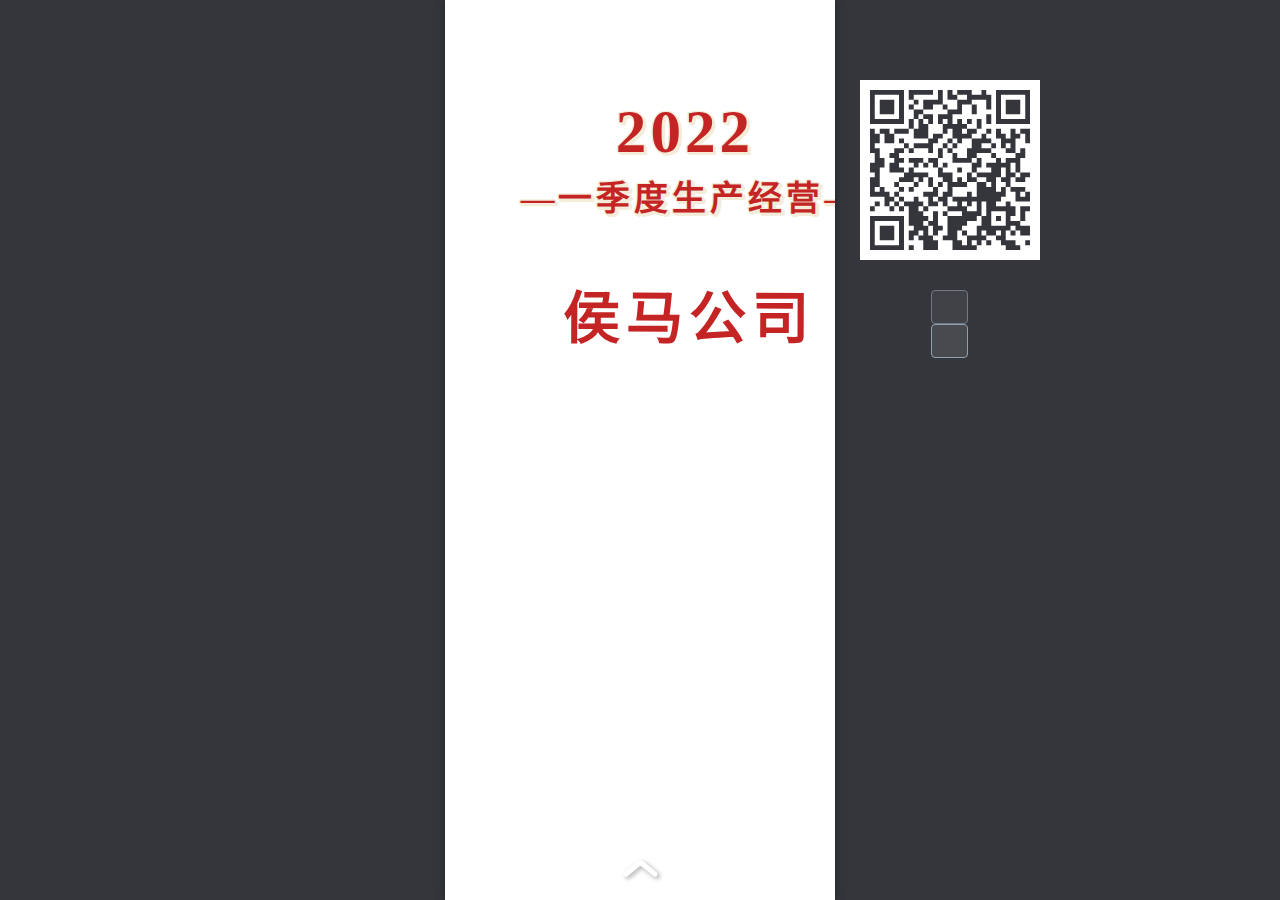
==== commit 9860cf83: "Add files via upload" ====
--- a/index.html
+++ b/index.html
@@ -1,6 +1,6 @@
 <!DOCTYPE html>
 <!-- saved from url=(0045)https://d.xiumi.us/stage/v5/5w42e/360887958#/ -->
-<html lang="zh-cn" data-useragent="Mozilla/5.0 (Windows NT 10.0; WOW64) AppleWebKit/537.36 (KHTML, like Gecko) Chrome/80.0.3987.87 Safari/537.36 SE 2.X MetaSr 1.0" data-localdate="2022-5-24" class="ng-scope"><head><meta http-equiv="Content-Type" content="text/html; charset=UTF-8"><script type="text/javascript" src="./侯马公司一季度生产经营分析会_files/ng-tpl.js" async="true"></script><script type="text/javascript" src="./侯马公司一季度生产经营分析会_files/ng-tpl(1).js" async="true"></script><style type="text/css">[uib-typeahead-popup].dropdown-menu{display:block;}</style><style type="text/css">.uib-time input{width:50px;}</style><style type="text/css">.uib-datepicker .uib-title{width:100%;}.uib-day button,.uib-month button,.uib-year button{min-width:100%;}.uib-datepicker-popup.dropdown-menu{display:block;}.uib-button-bar{padding:10px 9px 2px;}</style><style type="text/css">.ng-animate.item:not(.left):not(.right){-webkit-transition:0s ease-in-out left;transition:0s ease-in-out left}</style><style type="text/css">@charset "UTF-8";[ng\:cloak],[ng-cloak],[data-ng-cloak],[x-ng-cloak],.ng-cloak,.x-ng-cloak,.ng-hide:not(.ng-hide-animate){display:none !important;}ng\:form{display:block;}.ng-animate-shim{visibility:hidden;}.ng-anchor{position:absolute;}</style>
+<html lang="zh-cn" data-useragent="Mozilla/5.0 (Windows NT 6.1; WOW64) AppleWebKit/537.36 (KHTML, like Gecko) Chrome/80.0.3987.87 Safari/537.36 SE 2.X MetaSr 1.0" data-localdate="2022-5-24" class="ng-scope"><head><meta http-equiv="Content-Type" content="text/html; charset=UTF-8"><script type="text/javascript" src="./index_files/ng-tpl.js" async="true"></script><script type="text/javascript" src="./index_files/ng-tpl(1).js" async="true"></script><style type="text/css">[uib-typeahead-popup].dropdown-menu{display:block;}</style><style type="text/css">.uib-time input{width:50px;}</style><style type="text/css">.uib-datepicker .uib-title{width:100%;}.uib-day button,.uib-month button,.uib-year button{min-width:100%;}.uib-datepicker-popup.dropdown-menu{display:block;}.uib-button-bar{padding:10px 9px 2px;}</style><style type="text/css">.ng-animate.item:not(.left):not(.right){-webkit-transition:0s ease-in-out left;transition:0s ease-in-out left}</style><style type="text/css">@charset "UTF-8";[ng\:cloak],[ng-cloak],[data-ng-cloak],[x-ng-cloak],.ng-cloak,.x-ng-cloak,.ng-hide:not(.ng-hide-animate){display:none !important;}ng\:form{display:block;}.ng-animate-shim{visibility:hidden;}.ng-anchor{position:absolute;}</style>
     
     <meta http-equiv="X-UA-Compatible" content="IE=Edge,chrome=1">
     <meta name="renderer" content="webkit">
@@ -37,19 +37,19 @@
 
     <title>侯马公司一季度生产经营分析会</title>
 
-    <link rel="stylesheet" href="./侯马公司一季度生产经营分析会_files/76b84d.booklet.min.css">
+    <link rel="stylesheet" href="./index_files/76b84d.booklet.min.css">
 
     
 
     
-<style>.reader-booklet-container{ width: 33.928174955595026%; left: 33.03591252220249%; }</style><style type="text/css">
+<style tn-u=".tn-yzk-fuid-text-93036-1645094032082%2C.tn-yzk-fuid-text-49862-1645094042382%2C.tn-yzk-fuid-text-78513-1645094037612" tn-f="FZHei-B01">@font-face{font-family:'FZHei-B01';src:url('//img.xiumi.us/xmi/ua/3A1I9/ff/yzk/f87ef54e/0b8d42a16a62bd7d3462ec9078f7b947f8f18154.eot?&origin_tag=d_xiumi_us_443?origin_tag=d_xiumi_us_443');src:url('//img.xiumi.us/xmi/ua/3A1I9/ff/yzk/f87ef54e/0b8d42a16a62bd7d3462ec9078f7b947f8f18154.eot?&origin_tag=d_xiumi_us_443?origin_tag=d_xiumi_us_443?#iefix')format('embedded-opentype'),url('//img.xiumi.us/xmi/ua/3A1I9/ff/yzk/f87ef54e/0b8d42a16a62bd7d3462ec9078f7b947f8f18154.woff?origin_tag=d_xiumi_us_443')format('woff'),url('//img.xiumi.us/xmi/ua/3A1I9/ff/yzk/f87ef54e/0b8d42a16a62bd7d3462ec9078f7b947f8f18154.ttf?origin_tag=d_xiumi_us_443')format('truetype');}.tn-yzk-fuid-text-93036-1645094032082,.tn-yzk-fuid-text-49862-1645094042382,.tn-yzk-fuid-text-78513-1645094037612{font-family:'FZHei-B01'}</style><style>.reader-booklet-container{ width: 30.431283303730016%; left: 34.784358348134994%; }</style><style type="text/css">
   .adslot-1 { width: 375px; height: 478.55px; }
-  @media (min-width: 448px) { .adslot-1 { width: 450px; height: 1108px; } }
-</style><style tn-u=".tn-yzk-fuid-text-93036-1645094032082%2C.tn-yzk-fuid-text-49862-1645094042382%2C.tn-yzk-fuid-text-78513-1645094037612" tn-f="FZHei-B01">@font-face{font-family:'FZHei-B01';src:url('//img.xiumi.us/xmi/ua/3A1I9/ff/yzk/f87ef54e/0b8d42a16a62bd7d3462ec9078f7b947f8f18154.eot?&origin_tag=d_xiumi_us_443?origin_tag=d_xiumi_us_443');src:url('//img.xiumi.us/xmi/ua/3A1I9/ff/yzk/f87ef54e/0b8d42a16a62bd7d3462ec9078f7b947f8f18154.eot?&origin_tag=d_xiumi_us_443?origin_tag=d_xiumi_us_443?#iefix')format('embedded-opentype'),url('//img.xiumi.us/xmi/ua/3A1I9/ff/yzk/f87ef54e/0b8d42a16a62bd7d3462ec9078f7b947f8f18154.woff?origin_tag=d_xiumi_us_443')format('woff'),url('//img.xiumi.us/xmi/ua/3A1I9/ff/yzk/f87ef54e/0b8d42a16a62bd7d3462ec9078f7b947f8f18154.ttf?origin_tag=d_xiumi_us_443')format('truetype');}.tn-yzk-fuid-text-93036-1645094032082,.tn-yzk-fuid-text-49862-1645094042382,.tn-yzk-fuid-text-78513-1645094037612{font-family:'FZHei-B01'}</style></head>
-<body class="tn-transition-end tn-platform-class tn-prevent-unlink-img-click light-mode ng-scope tn-platform-desktop" ng-controller="BookletRootReaderController" style="font-size: 37px;">
+  @media (min-width: 448px) { .adslot-1 { width: 450px; height: 621px; } }
+</style></head>
+<body class="tn-transition-end tn-platform-class tn-prevent-unlink-img-click light-mode ng-scope tn-platform-desktop" ng-controller="BookletRootReaderController" style="font-size: 21px;">
 
 <div id="shareImage" style="display: none;">
-    <img src="./侯马公司一季度生产经营分析会_files/dfd1d4f534aa5db90f7766d35b83ef82-sz_758073.jpg">
+    <img src="./index_files/dfd1d4f534aa5db90f7766d35b83ef82-sz_758073.jpg">
 </div>
 
 <!-- fail safe method for 3rd app sharing-->
@@ -71,24 +71,24 @@
         
 
         <article class="tn-cube-box booklet dock-loader ng-scope tn-from-house-reader_booklet-cp tn-comp-anim-pin tn-comp-inst tn-cube-box-inst tn-comp tn-in-cell-state-active" tn-bind-comp-tpl-id="reader_booklet-cp:sys/loader-cubes-box" tn-comp-role="cube-box" tn-comp="box" tn-comp-pose="compConstraint.pose.tplPose || compAttr.pose" tn-uuid="" tn-animate="(!isCompBound ? &#39;__NOT_MOUNT__&#39; : compAttr.anim)" opera-tn-ra-comp="box" style="">
-        <section class="tn-comp-pin tn-comp-style-pin" tn-link="compAttr.link || comp.link" tn-sound="compAttr.sound" ng-style="compAttr.style | optimizeImageType" tn-pre-load-image="compAttr.style.backgroundImage"><div class="tn-cube-slot tn-view-cubes tn-cell-inst ng-scope tn-cell tn-cell-group tn-child-position-absolute tn-group-usage-normal tn-state-active tn-cube-flipper-box" tn-cell-type="group" tn-child-position="absolute" tn-cell="cubes" tn-link="cell.link" ng-style="cell.style | optimizeImageType" tn-animate="(!isCellBound ? &#39;__NOT_MOUNT__&#39; : cell.anim)" tn-animate-on-self="true" tn-sound="cell.sound" ng-class="{ &#39;group-empty&#39;: !(cellGroupItems.length) }" opera-tn-ra-cell="box.cubes" style=""> <!-- ngRepeat: chd in cellGroupItems track by $index --><div class="tn-surface tn-cube tn-show-cube ng-scope tn-from-house-reader_booklet-cp tn-comp-anim-pin tn-comp-inst tn-cube-inst tn-comp tn-in-cell-state-active on-screen" tn-comp-role="cube" tn-bind-comp-tpl-id="reader_booklet-cp:sys/cube-fs" ng-repeat="chd in cellGroupItems track by $index" tn-comp="chd" tn-comp-pose="compConstraint.pose.tplPose || compAttr.pose" tn-uuid="" tn-animate="(!isCompBound ? &#39;__NOT_MOUNT__&#39; : compAttr.anim)" tn-comp-index="0" opera-tn-ra-comp="box.cubes:0" style=""> <section class="tn-comp-pin tn-comp-style-pin" tn-link="compAttr.link || comp.link" tn-sound="compAttr.sound" ng-style="compAttr.style | optimizeImageType" tn-pre-load-image="compAttr.style.backgroundImage"><div class="dock booklet tn-ground-slot tn-view-grounds tn-cell-inst ng-scope tn-cell tn-cell-group tn-child-position-absolute tn-group-usage-normal tn-state-active tn-vertical-flipper-box" tn-cell-type="group" tn-child-position="absolute" tn-cell="grounds" tn-link="cell.link" ng-style="cell.style | optimizeImageType" tn-animate="(!isCellBound ? &#39;__NOT_MOUNT__&#39; : cell.anim)" tn-animate-on-self="true" tn-sound="cell.sound" ng-class="{ &#39;group-empty&#39;: !(cellGroupItems.length) }" opera-tn-ra-cell="box.cubes:0.grounds" style=""> <!-- ngRepeat: chd in cellGroupItems track by $index --><div class="tn-surface tn-ground tn-show-ground ng-scope tn-from-house-reader_booklet-cp tn-comp-anim-pin tn-comp-inst tn-ground-inst tn-comp tn-in-cell-state-active tn-comp-mode-board on-screen" tn-comp-role="ground" tn-bind-comp-tpl-id="reader_booklet-cp:sys/pg-fs" ng-repeat="chd in cellGroupItems track by $index" tn-comp="chd" tn-comp-pose="compConstraint.pose.tplPose || compAttr.pose" tn-uuid="" tn-animate="(!isCompBound ? &#39;__NOT_MOUNT__&#39; : compAttr.anim)" tn-comp-index="0" opera-tn-ra-comp="box.cubes:0.grounds:0" style=""> <section class="tn-comp-pin tn-comp-style-pin" tn-link="compAttr.link || comp.link" tn-sound="compAttr.sound" ng-style="compAttr.style | optimizeImageType" tn-pre-load-image="compAttr.style.backgroundImage"><div class="tn-layer-slot tn-cell-inst ng-scope tn-cell tn-cell-group tn-child-position-absolute tn-group-usage-normal tn-state-active" tn-cell-type="group" tn-child-position="absolute" tn-cell="layers" tn-link="cell.link" ng-style="cell.style | optimizeImageType" tn-animate="(!isCellBound ? &#39;__NOT_MOUNT__&#39; : cell.anim)" tn-animate-on-self="true" tn-sound="cell.sound" ng-class="{ &#39;group-empty&#39;: !(cellGroupItems.length) }" opera-tn-ra-cell="box.cubes:0.grounds:0.layers" style=""> <!-- ngRepeat: chd in cellGroupItems track by $index --><div class="tn-layer ng-scope tn-from-house-reader_booklet-cp tn-comp-anim-pin tn-comp-inst tn-layer-inst tn-comp tn-in-cell-state-active" tn-comp-role="layer" tn-bind-comp-tpl-id="reader_booklet-cp:sys/ly-fs" ng-repeat="chd in cellGroupItems track by $index" tn-comp="chd" tn-comp-pose="compConstraint.pose.tplPose || compAttr.pose" tn-uuid="" tn-animate="(!isCompBound ? &#39;__NOT_MOUNT__&#39; : compAttr.anim)" tn-comp-index="0" opera-tn-ra-comp="box.cubes:0.grounds:0.layers:0" style="width: 868.561px; height: 1304px; left: 0.219361px;"><section class="tn-comp-pin tn-comp-style-pin" tn-link="compAttr.link || comp.link" tn-sound="compAttr.sound" ng-style="compAttr.style | optimizeImageType" tn-pre-load-image="compAttr.style.backgroundImage"><div class="tn-comp-slot tn-cell-inst ng-scope tn-cell tn-cell-group tn-child-position-absolute tn-group-usage-normal group-empty tn-state-active" tn-cell-type="group" tn-child-position="absolute" tn-cell="comps" tn-link="cell.link" ng-style="cell.style | optimizeImageType" tn-animate="(!isCellBound ? &#39;__NOT_MOUNT__&#39; : cell.anim)" tn-animate-on-self="true" tn-sound="cell.sound" ng-class="{ &#39;group-empty&#39;: !(cellGroupItems.length) }" opera-tn-ra-cell="box.cubes:0.grounds:0.layers:0.comps"> <!-- ngRepeat: chd in cellGroupItems track by $index --> </div></section></div><!-- end ngRepeat: chd in cellGroupItems track by $index --> </div></section></div><!-- end ngRepeat: chd in cellGroupItems track by $index --><div class="tn-surface tn-ground tn-show-ground ng-scope tn-from-house-reader_booklet-cp tn-comp-anim-pin tn-comp-inst tn-ground-inst tn-comp tn-in-cell-state-active tn-comp-mode-board" tn-comp-role="ground" tn-bind-comp-tpl-id="reader_booklet-cp:sys/pg-fs" ng-repeat="chd in cellGroupItems track by $index" tn-comp="chd" tn-comp-pose="compConstraint.pose.tplPose || compAttr.pose" tn-uuid="" tn-animate="(!isCompBound ? &#39;__NOT_MOUNT__&#39; : compAttr.anim)" tn-comp-index="1" opera-tn-ra-comp="box.cubes:0.grounds:1" style=""> <section class="tn-comp-pin tn-comp-style-pin" tn-link="compAttr.link || comp.link" tn-sound="compAttr.sound" ng-style="compAttr.style | optimizeImageType" tn-pre-load-image="compAttr.style.backgroundImage"><div class="tn-layer-slot tn-cell-inst ng-scope tn-cell tn-cell-group tn-child-position-absolute tn-group-usage-normal tn-state-active" tn-cell-type="group" tn-child-position="absolute" tn-cell="layers" tn-link="cell.link" ng-style="cell.style | optimizeImageType" tn-animate="(!isCellBound ? &#39;__NOT_MOUNT__&#39; : cell.anim)" tn-animate-on-self="true" tn-sound="cell.sound" ng-class="{ &#39;group-empty&#39;: !(cellGroupItems.length) }" opera-tn-ra-cell="box.cubes:0.grounds:1.layers" style=""> <!-- ngRepeat: chd in cellGroupItems track by $index --><div class="tn-layer ng-scope tn-from-house-reader_booklet-cp tn-comp-anim-pin tn-comp-inst tn-layer-inst tn-comp tn-in-cell-state-active" tn-comp-role="layer" tn-bind-comp-tpl-id="reader_booklet-cp:sys/ly-fs" ng-repeat="chd in cellGroupItems track by $index" tn-comp="chd" tn-comp-pose="compConstraint.pose.tplPose || compAttr.pose" tn-uuid="" tn-animate="(!isCompBound ? &#39;__NOT_MOUNT__&#39; : compAttr.anim)" tn-comp-index="0" opera-tn-ra-comp="box.cubes:0.grounds:1.layers:0" style="width: 66.6075px; height: 100px; left: 16.6963px;"><section class="tn-comp-pin tn-comp-style-pin" tn-link="compAttr.link || comp.link" tn-sound="compAttr.sound" ng-style="compAttr.style | optimizeImageType" tn-pre-load-image="compAttr.style.backgroundImage"><div class="tn-comp-slot tn-cell-inst ng-scope tn-cell tn-cell-group tn-child-position-absolute tn-group-usage-normal group-empty tn-state-active" tn-cell-type="group" tn-child-position="absolute" tn-cell="comps" tn-link="cell.link" ng-style="cell.style | optimizeImageType" tn-animate="(!isCellBound ? &#39;__NOT_MOUNT__&#39; : cell.anim)" tn-animate-on-self="true" tn-sound="cell.sound" ng-class="{ &#39;group-empty&#39;: !(cellGroupItems.length) }" opera-tn-ra-cell="box.cubes:0.grounds:1.layers:0.comps"> <!-- ngRepeat: chd in cellGroupItems track by $index --> </div></section></div><!-- end ngRepeat: chd in cellGroupItems track by $index --> </div></section></div><!-- end ngRepeat: chd in cellGroupItems track by $index --> </div> <div class="dock booklet tn-page-slot tn-view-pages tn-cell-inst ng-scope tn-cell tn-cell-group tn-child-position-absolute tn-group-usage-normal tn-state-active tn-vertical-flipper-box" tn-cell-type="group" tn-child-position="absolute" tn-cell="pages" tn-link="cell.link" ng-style="cell.style | optimizeImageType" tn-animate="(!isCellBound ? &#39;__NOT_MOUNT__&#39; : cell.anim)" tn-animate-on-self="true" tn-sound="cell.sound" ng-class="{ &#39;group-empty&#39;: !(cellGroupItems.length) }" opera-tn-ra-cell="box.cubes:0.pages" style=""> <!-- ngRepeat: chd in cellGroupItems track by $index --><div class="tn-surface tn-page tn-show-page ng-scope tn-from-house-reader_booklet-cp tn-comp-anim-pin tn-comp-inst tn-page-inst tn-comp tn-in-cell-state-active tn-comp-mode-board on-screen" tn-comp-role="page" tn-bind-comp-tpl-id="reader_booklet-cp:sys/pg-fs" ng-repeat="chd in cellGroupItems track by $index" tn-comp="chd" tn-comp-pose="compConstraint.pose.tplPose || compAttr.pose" tn-uuid="" tn-animate="(!isCompBound ? &#39;__NOT_MOUNT__&#39; : compAttr.anim)" tn-comp-index="0" opera-tn-ra-comp="box.cubes:0.pages:0" style=""> <section class="tn-comp-pin tn-comp-style-pin" tn-link="compAttr.link || comp.link" tn-sound="compAttr.sound" ng-style="compAttr.style | optimizeImageType" tn-pre-load-image="compAttr.style.backgroundImage"><div class="tn-layer-slot tn-cell-inst ng-scope tn-cell tn-cell-group tn-child-position-absolute tn-group-usage-normal tn-state-active" tn-cell-type="group" tn-child-position="absolute" tn-cell="layers" tn-link="cell.link" ng-style="cell.style | optimizeImageType" tn-animate="(!isCellBound ? &#39;__NOT_MOUNT__&#39; : cell.anim)" tn-animate-on-self="true" tn-sound="cell.sound" ng-class="{ &#39;group-empty&#39;: !(cellGroupItems.length) }" opera-tn-ra-cell="box.cubes:0.pages:0.layers" style=""> <!-- ngRepeat: chd in cellGroupItems track by $index --><div class="tn-layer ng-scope tn-from-house-reader_booklet-cp tn-comp-anim-pin tn-comp-inst tn-layer-inst tn-comp tn-in-cell-state-active" tn-comp-role="layer" tn-bind-comp-tpl-id="reader_booklet-cp:sys/ly-fs" ng-repeat="chd in cellGroupItems track by $index" tn-comp="chd" tn-comp-pose="compConstraint.pose.tplPose || compAttr.pose" tn-uuid="" tn-animate="(!isCompBound ? &#39;__NOT_MOUNT__&#39; : compAttr.anim)" tn-comp-index="0" opera-tn-ra-comp="box.cubes:0.pages:0.layers:0" style="width: 868.561px; height: 1304px; left: 0.219361px;"><section class="tn-comp-pin tn-comp-style-pin" tn-link="compAttr.link || comp.link" tn-sound="compAttr.sound" ng-style="compAttr.style | optimizeImageType" tn-pre-load-image="compAttr.style.backgroundImage"><div class="tn-comp-slot tn-cell tn-cell-group tn-child-position-absolute tn-state-active ng-scope" tn-cell-type="group" tn-link="cell.link" tn-animate="(!isCellBound ? &#39;__NOT_MOUNT__&#39; : cell.anim)" tn-animate-on-self="true" tn-ra-wrapper-cell="" tn-ra-cell="box.cubes:0.pages:0.layers:0.comps"> <div class="tn-comp-top-level tn-from-house-booklet-cp tn-comp-anim-pin tn-comp ng-scope" tn-comp-pose="compConstraint.pose.tplPose || compAttr.pose" tn-uuid="" tn-animate="(!isCompBound ? &#39;__NOT_MOUNT__&#39; : compAttr.anim)" style="width: 100.333%; position: absolute; left: -0.333333%; top: 30.725%; height: 645.292px;" tn-ra-comp="box.cubes:0.pages:0.layers:0.comps:0"><section class="tn-comp-pin tn-comp-style-pin" tn-link="compAttr.link || comp.link"><div tn-cell-type="crop-image" style="width: 100%; height: 100%; background-position: center center; background-repeat: no-repeat; background-size: cover; background-image: url(//img.xiumi.us/xmi/ua/3A1I9/i/dfd1d4f534aa5db90f7766d35b83ef82-sz_758073.jpg?x-oss-process=image/resize,limit_1,m_lfit,w_640/format,webp);" tn-link="cell.link" tn-animate="(!isCellBound ? &#39;__NOT_MOUNT__&#39; : cell.anim)" tn-animate-on-self="true" tn-pre-load-image="cell.src" title="" class="tn-cell tn-cell-crop-image tn-state-active ng-scope" tn-ra-cell="box.cubes:0.pages:0.layers:0.comps:0.cimg1"><div class="tn-crop-image-cover" style="height: 100%; overflow: hidden; line-height: 0; vertical-align: middle; max-width: 100%;">
-  <img class="tn-crop-image-cover-img" style="width: 100%; height: 100%; opacity: 0;" src="./侯马公司一季度生产经营分析会_files/dfd1d4f534aa5db90f7766d35b83ef82-sz_758073(1).jpg">
-</div></div></section></div><div class="tn-comp-top-level tn-from-house-booklet-cp tn-comp-anim-pin tn-comp ng-scope" tn-comp-pose="compConstraint.pose.tplPose || compAttr.pose" tn-uuid="" tn-animate="(!isCompBound ? &#39;__NOT_MOUNT__&#39; : compAttr.anim)" style="width: 109.867%; position: absolute; left: -4.46788%; top: 66.6075%; height: 477px;" tn-ra-comp="box.cubes:0.pages:0.layers:0.comps:1"><section class="tn-comp-pin tn-comp-style-pin" tn-link="compAttr.link || comp.link"><div tn-cell-type="crop-image" style="width: 100%; height: 100%; background-position: center center; background-repeat: no-repeat; background-size: cover; background-image: url(//statics.xiumi.us/mat/i/fvId/18527f1e3e7f440420141cbd35a1c580_sz-4696.png?x-oss-process=style/xmwebp);" tn-link="cell.link" tn-animate="(!isCellBound ? &#39;__NOT_MOUNT__&#39; : cell.anim)" tn-animate-on-self="true" tn-pre-load-image="cell.src" title="" class="tn-cell tn-cell-crop-image tn-state-active ng-scope" tn-ra-cell="box.cubes:0.pages:0.layers:0.comps:1.cimg1"><div class="tn-crop-image-cover" style="height: 100%; overflow: hidden; line-height: 0; vertical-align: middle; max-width: 100%;">
-  <img class="tn-crop-image-cover-img" style="width: 100%; height: 100%; opacity: 0;" src="./侯马公司一季度生产经营分析会_files/18527f1e3e7f440420141cbd35a1c580_sz-4696.png">
-</div></div></section></div><div class="tn-comp-top-level tn-from-house-booklet-cp tn-comp-anim-pin tn-comp ng-scope" tn-comp-pose="compConstraint.pose.tplPose || compAttr.pose" tn-uuid="" tn-animate="(!isCompBound ? &#39;__NOT_MOUNT__&#39; : compAttr.anim)" style="width: 30.9333%; position: absolute; left: -9.49566%; top: 62.9963%; height: 433.646px;" tn-ra-comp="box.cubes:0.pages:0.layers:0.comps:2"><section class="tn-comp-pin tn-comp-style-pin" tn-link="compAttr.link || comp.link"><div tn-cell-type="crop-image" style="width: 100%; height: 100%; background-position: center center; background-repeat: no-repeat; background-size: cover; background-image: url(//statics.xiumi.us/mat/i/fvId/35a0a6cd3eb109df22dc33dc93b38fb6_sz-15208.png?x-oss-process=style/xmwebp);" tn-link="cell.link" tn-animate="(!isCellBound ? &#39;__NOT_MOUNT__&#39; : cell.anim)" tn-animate-on-self="true" tn-pre-load-image="cell.src" title="" class="tn-cell tn-cell-crop-image tn-state-active ng-scope" tn-ra-cell="box.cubes:0.pages:0.layers:0.comps:2.cimg1"><div class="tn-crop-image-cover" style="height: 100%; overflow: hidden; line-height: 0; vertical-align: middle; max-width: 100%;">
-  <img class="tn-crop-image-cover-img" style="width: 100%; height: 100%; opacity: 0;" src="./侯马公司一季度生产经营分析会_files/35a0a6cd3eb109df22dc33dc93b38fb6_sz-15208.png">
-</div></div></section></div><div class="tn-comp-top-level tn-from-house-booklet-cp tn-comp-anim-pin tn-comp ng-scope" tn-comp-pose="compConstraint.pose.tplPose || compAttr.pose" tn-uuid="" tn-animate="(!isCompBound ? &#39;__NOT_MOUNT__&#39; : compAttr.anim)" style="width: 113.067%; position: absolute; left: -6.66667%; top: -11.8853%; height: 296.453px;" tn-ra-comp="box.cubes:0.pages:0.layers:0.comps:3"><section class="tn-comp-pin tn-comp-style-pin" tn-link="compAttr.link || comp.link"><div tn-cell-type="crop-image" style="width: 100%; height: 100%; background-position: center center; background-repeat: no-repeat; background-size: cover; background-image: url(//statics.xiumi.us/mat/i/fvId/34826cfc820f0f359e2458b3181c82c4_sz-27723.png?x-oss-process=style/xmwebp);" tn-link="cell.link" tn-animate="(!isCellBound ? &#39;__NOT_MOUNT__&#39; : cell.anim)" tn-animate-on-self="true" tn-pre-load-image="cell.src" title="" class="tn-cell tn-cell-crop-image tn-state-active ng-scope" tn-ra-cell="box.cubes:0.pages:0.layers:0.comps:3.cimg1"><div class="tn-crop-image-cover" style="height: 100%; overflow: hidden; line-height: 0; vertical-align: middle; max-width: 100%;">
-  <img class="tn-crop-image-cover-img" style="width: 100%; height: 100%; opacity: 0;" src="./侯马公司一季度生产经营分析会_files/34826cfc820f0f359e2458b3181c82c4_sz-27723.png">
-</div></div></section></div><div class="tn-comp-top-level tn-from-house-booklet-cp tn-comp-anim-pin tn-comp ng-scope" tn-comp-pose="compConstraint.pose.tplPose || compAttr.pose" tn-uuid="" tn-animate="(!isCompBound ? &#39;__NOT_MOUNT__&#39; : compAttr.anim)" style="width: 78.9333%; position: absolute; left: -6.66667%; top: -12.0948%; height: 412.527px;" tn-ra-comp="box.cubes:0.pages:0.layers:0.comps:4"><section class="tn-comp-pin tn-comp-style-pin" tn-link="compAttr.link || comp.link"><div tn-cell-type="crop-image" style="width: 100%; height: 100%; background-position: center center; background-repeat: no-repeat; background-size: cover; background-image: url(//img.xiumi.us/xmi/ua/3A1I9/i/71c1ee174444400ea66634f213ed1a34-sz_65933.gif);" tn-link="cell.link" tn-animate="(!isCellBound ? &#39;__NOT_MOUNT__&#39; : cell.anim)" tn-animate-on-self="true" tn-pre-load-image="cell.src" title="" class="tn-cell tn-cell-crop-image tn-state-active ng-scope" tn-ra-cell="box.cubes:0.pages:0.layers:0.comps:4.cimg1"><div class="tn-crop-image-cover" style="height: 100%; overflow: hidden; line-height: 0; vertical-align: middle; max-width: 100%;">
-  <img class="tn-crop-image-cover-img" style="width: 100%; height: 100%; opacity: 0;" src="./侯马公司一季度生产经营分析会_files/71c1ee174444400ea66634f213ed1a34-sz_65933.gif">
-</div></div></section></div><div class="tn-comp-top-level tn-from-house-booklet-cp tn-comp-anim-pin tn-comp ng-scope tn-animate-set" tn-comp-pose="compConstraint.pose.tplPose || compAttr.pose" tn-uuid="" tn-animate="(!isCompBound ? &#39;__NOT_MOUNT__&#39; : compAttr.anim)" style="position: absolute; top: 11.7257%; width: 84%; left: 7.22917%; height: auto;" tn-ra-comp="box.cubes:0.pages:0.layers:0.comps:5"><figure class="tn-animate-anchor tn-animate-started" style="animation-name: ent_flipInHBounce; animation-duration: 1.5s; animation-timing-function: ease-in-out; animation-delay: 0s; animation-iteration-count: 1; animation-direction: normal; animation-fill-mode: both;"><section class="tn-comp-pin tn-comp-style-pin" tn-link="compAttr.link || comp.link" style="background-color: transparent; font-size: 74.3034%;"><div tn-cell-type="text" style="font-size: 391.667%; color: rgb(197, 36, 36); text-align: center; line-height: 1.5; font-family: FZHei-B01; text-shadow: rgb(243, 236, 216) 1px 1px, rgb(243, 236, 216) 1px -1px, rgb(243, 236, 216) -1px 1px, rgb(243, 236, 216) -1px -1px, rgb(243, 236, 216) 0px 1.4px, rgb(243, 236, 216) 0px -1.4px, rgb(243, 236, 216) -1.4px 0px, rgb(243, 236, 216) 1.4px 0px, rgb(243, 236, 216) 2px 2px, rgb(243, 236, 216) 3px 3px, rgb(243, 236, 216) 3px 1px, rgb(243, 236, 216) 1px 3px, rgb(243, 236, 216) 1px 1px, rgb(243, 236, 216) 2px 3.4px, rgb(243, 236, 216) 2px 0.6px, rgb(243, 236, 216) 0.6px 2px, rgb(243, 236, 216) 3.4px 2px; letter-spacing: 4px; padding: 0px;" tn-link="cell.link" tn-animate="(!isCellBound ? &#39;__NOT_MOUNT__&#39; : cell.anim)" tn-animate-on-self="true" tn-yzk-font-usage-id="cell.style.tnYzkFontUsageId" title="" class="tn-cell tn-cell-text horizontal-tb tn-state-active ng-scope" tn-ra-cell="box.cubes:0.pages:0.layers:0.comps:5.txt1"><p style="font-size: 99.9925%;"><strong>2022</strong></p></div></section></figure></div><div class="tn-comp-top-level tn-from-house-booklet-cp tn-comp-anim-pin tn-comp ng-scope tn-animate-set" tn-comp-pose="compConstraint.pose.tplPose || compAttr.pose" tn-uuid="" tn-animate="(!isCompBound ? &#39;__NOT_MOUNT__&#39; : compAttr.anim)" style="position: absolute; top: 24.8696%; width: 84%; left: 8.5625%; height: auto;" tn-ra-comp="box.cubes:0.pages:0.layers:0.comps:6"><figure class="tn-animate-anchor tn-animate-started" style="animation-name: ent_flipInHBounce; animation-duration: 1.5s; animation-timing-function: ease-in-out; animation-delay: 0s; animation-iteration-count: 1; animation-direction: normal; animation-fill-mode: both;"><section class="tn-comp-pin tn-comp-style-pin" tn-link="compAttr.link || comp.link" style="background-color: transparent; font-size: 74.3034%;"><div tn-cell-type="text" style="font-size: 216.667%; color: rgb(197, 36, 36); text-align: center; line-height: 1; font-family: FZHei-B01; text-shadow: rgb(243, 236, 216) 1px 1px, rgb(243, 236, 216) 1px -1px, rgb(243, 236, 216) -1px 1px, rgb(243, 236, 216) -1px -1px, rgb(243, 236, 216) 0px 1.4px, rgb(243, 236, 216) 0px -1.4px, rgb(243, 236, 216) -1.4px 0px, rgb(243, 236, 216) 1.4px 0px, rgb(243, 236, 216) 2px 2px, rgb(243, 236, 216) 3px 3px, rgb(243, 236, 216) 3px 1px, rgb(243, 236, 216) 1px 3px, rgb(243, 236, 216) 1px 1px, rgb(243, 236, 216) 2px 3.4px, rgb(243, 236, 216) 2px 0.6px, rgb(243, 236, 216) 0.6px 2px, rgb(243, 236, 216) 3.4px 2px; letter-spacing: 4px; padding: 0px;" tn-link="cell.link" tn-animate="(!isCellBound ? &#39;__NOT_MOUNT__&#39; : cell.anim)" tn-animate-on-self="true" tn-yzk-font-usage-id="cell.style.tnYzkFontUsageId" title="" class="tn-cell tn-cell-text horizontal-tb tn-state-active ng-scope" tn-ra-cell="box.cubes:0.pages:0.layers:0.comps:6.txt1"><p style="font-size: 100.006%;"><strong>—一季度生产经营—</strong></p></div></section></figure></div><div class="tn-comp-top-level tn-from-house-booklet-cp tn-comp-anim-pin tn-comp ng-scope" tn-comp-pose="compConstraint.pose.tplPose || compAttr.pose" tn-uuid="" tn-animate="(!isCompBound ? &#39;__NOT_MOUNT__&#39; : compAttr.anim)" style="width: 125.067%; position: absolute; left: -13.4948%; top: 56.7889%; height: 760.205px;" tn-ra-comp="box.cubes:0.pages:0.layers:0.comps:7"><section class="tn-comp-pin tn-comp-style-pin" tn-link="compAttr.link || comp.link"><div tn-cell-type="crop-image" style="width: 100%; height: 100%; background-position: center center; background-repeat: no-repeat; background-size: cover; background-image: url(//statics.xiumi.us/mat/i/fvId/e0b55fc61e68f9e9f2f4b8f2478225ac_sz-361800.png?x-oss-process=style/xmwebp);" tn-link="cell.link" tn-animate="(!isCellBound ? &#39;__NOT_MOUNT__&#39; : cell.anim)" tn-animate-on-self="true" tn-pre-load-image="cell.src" title="" class="tn-cell tn-cell-crop-image tn-state-active ng-scope" tn-ra-cell="box.cubes:0.pages:0.layers:0.comps:7.cimg1"><div class="tn-crop-image-cover" style="height: 100%; overflow: hidden; line-height: 0; vertical-align: middle; max-width: 100%;">
-  <img class="tn-crop-image-cover-img" style="width: 100%; height: 100%; opacity: 0;" src="./侯马公司一季度生产经营分析会_files/e0b55fc61e68f9e9f2f4b8f2478225ac_sz-361800.png">
-</div></div></section></div><div class="tn-comp-top-level tn-from-house-booklet-cp tn-comp-anim-pin tn-comp ng-scope tn-animate-set" tn-comp-pose="compConstraint.pose.tplPose || compAttr.pose" tn-uuid="" tn-animate="(!isCompBound ? &#39;__NOT_MOUNT__&#39; : compAttr.anim)" style="position: absolute; top: 31.8411%; width: 60%; left: 20.0729%; height: auto; transform: rotateZ(0.22deg);" tn-ra-comp="box.cubes:0.pages:0.layers:0.comps:8"><figure class="tn-animate-anchor tn-animate-started" style="animation-name: ent_moveInTop; animation-duration: 1.5s; animation-timing-function: ease-in-out; animation-delay: 0s; animation-iteration-count: 1; animation-direction: normal; animation-fill-mode: both;"><section class="tn-comp-pin tn-comp-style-pin" tn-link="compAttr.link || comp.link" style="background-color: transparent; font-size: 90.6867%;"><div tn-cell-type="text" style="font-size: 300%; color: rgb(197, 36, 36); text-align: center; line-height: 1; font-family: FZHei-B01; letter-spacing: 6px; padding: 0px;" tn-link="cell.link" tn-animate="(!isCellBound ? &#39;__NOT_MOUNT__&#39; : cell.anim)" tn-animate-on-self="true" tn-yzk-font-usage-id="cell.style.tnYzkFontUsageId" title="" class="tn-cell tn-cell-text horizontal-tb tn-state-active ng-scope" tn-ra-cell="box.cubes:0.pages:0.layers:0.comps:8.txt1"><p style="font-size: 100.018%;"><b style="background-color: transparent; font-size: 100.018%;"><br></b></p><p style="font-size: 100.018%;"><b style="background-color: transparent; font-size: 100.018%;">侯马公司</b><br></p></div></section></figure></div><div class="tn-comp-top-level tn-from-house-booklet-cp tn-comp-anim-pin tn-comp ng-scope" tn-comp-pose="compConstraint.pose.tplPose || compAttr.pose" tn-uuid="" tn-animate="(!isCompBound ? &#39;__NOT_MOUNT__&#39; : compAttr.anim)" style="position: absolute; left: -7%; top: 32.534%; width: 115%;" tn-ra-comp="box.cubes:0.pages:0.layers:0.comps:9"><section class="tn-comp-pin tn-comp-style-pin" tn-link="compAttr.link || comp.link" style="background-color: transparent;"><div tn-cell-type="text" style="font-size: 171.429%; color: rgb(52, 54, 60); text-align: center;" tn-link="cell.link" tn-animate="(!isCellBound ? &#39;__NOT_MOUNT__&#39; : cell.anim)" tn-animate-on-self="true" tn-yzk-font-usage-id="cell.style.tnYzkFontUsageId" title="" class="tn-cell tn-cell-text horizontal-tb tn-state-active ng-scope" tn-ra-cell="box.cubes:0.pages:0.layers:0.comps:9.txt1"><p><br></p></div></section></div> </div></section></div><!-- end ngRepeat: chd in cellGroupItems track by $index --> </div></section></div><!-- end ngRepeat: chd in cellGroupItems track by $index --><div class="tn-surface tn-page tn-show-page ng-scope tn-from-house-reader_booklet-cp tn-comp-anim-pin tn-comp-inst tn-page-inst tn-comp tn-in-cell-state-active tn-scene-tablet tn-comp-mode-flow" tn-comp-role="page" tn-bind-comp-tpl-id="reader_booklet-cp:sys/pg-fs" ng-repeat="chd in cellGroupItems track by $index" tn-comp="chd" tn-comp-pose="compConstraint.pose.tplPose || compAttr.pose" tn-uuid="" tn-animate="(!isCompBound ? &#39;__NOT_MOUNT__&#39; : compAttr.anim)" tn-comp-index="1" opera-tn-ra-comp="box.cubes:0.pages:1" style=""> <section class="tn-comp-pin tn-comp-style-pin" tn-link="compAttr.link || comp.link" tn-sound="compAttr.sound" ng-style="compAttr.style | optimizeImageType" tn-pre-load-image="compAttr.style.backgroundImage" style="padding: 11px 11px 10px;"><div class="tn-layer-slot tn-cell-inst ng-scope tn-cell tn-cell-group tn-child-position-absolute tn-group-usage-normal tn-state-active" tn-cell-type="group" tn-child-position="absolute" tn-cell="layers" tn-link="cell.link" ng-style="cell.style | optimizeImageType" tn-animate="(!isCellBound ? &#39;__NOT_MOUNT__&#39; : cell.anim)" tn-animate-on-self="true" tn-sound="cell.sound" ng-class="{ &#39;group-empty&#39;: !(cellGroupItems.length) }" opera-tn-ra-cell="box.cubes:0.pages:1.layers" style=""> <!-- ngRepeat: chd in cellGroupItems track by $index --><div class="tn-layer ng-scope tn-from-house-reader_booklet-cp tn-comp-anim-pin tn-comp-inst tn-layer-inst tn-comp tn-in-cell-state-active" tn-comp-role="layer" tn-bind-comp-tpl-id="reader_booklet-cp:sys/ly-fs" ng-repeat="chd in cellGroupItems track by $index" tn-comp="chd" tn-comp-pose="compConstraint.pose.tplPose || compAttr.pose" tn-uuid="" tn-animate="(!isCompBound ? &#39;__NOT_MOUNT__&#39; : compAttr.anim)" tn-comp-index="0" opera-tn-ra-comp="box.cubes:0.pages:1.layers:0" style=""><section class="tn-comp-pin tn-comp-style-pin" tn-link="compAttr.link || comp.link" tn-sound="compAttr.sound" ng-style="compAttr.style | optimizeImageType" tn-pre-load-image="compAttr.style.backgroundImage"><div class="tn-comp-slot tn-cell tn-cell-group tn-child-position-absolute tn-state-active ng-scope" tn-cell-type="group" tn-link="cell.link" tn-animate="(!isCellBound ? &#39;__NOT_MOUNT__&#39; : cell.anim)" tn-animate-on-self="true" tn-ra-wrapper-cell="" tn-ra-cell="box.cubes:0.pages:1.layers:0.comps"> <div class="tn-comp-top-level tn-from-house-paper-cp tn-comp-anim-pin tn-comp ng-scope" tn-comp-pose="compConstraint.pose.tplPose || compAttr.pose" tn-uuid="" tn-animate="(!isCompBound ? &#39;__NOT_MOUNT__&#39; : compAttr.anim)" style="position: static;" tn-ra-comp="box.cubes:0.pages:1.layers:0.comps:0"><section class="tn-comp-pin tn-comp-style-pin" tn-link="compAttr.link || comp.link"><div style="display: inline-block; width: 100%; vertical-align: top; background-image: url(//statics.xiumi.us/mat/i/fvId/34826cfc820f0f359e2458b3181c82c4_sz-27723.png?x-oss-process=style/xmwebp); background-position: 50% 50%; background-repeat: no-repeat; background-size: 100% 100%; background-attachment: scroll;" tn-cell-type="group" tn-link="cell.link" tn-animate="(!isCellBound ? &#39;__NOT_MOUNT__&#39; : cell.anim)" tn-animate-on-self="true" class="tn-cell tn-cell-group tn-child-position-static tn-state-active ng-scope" tn-ra-cell="box.cubes:0.pages:1.layers:0.comps:0.col1"> <div class="tn-from-house-paper-cp tn-comp-anim-pin tn-comp ng-scope" tn-comp-pose="compConstraint.pose.tplPose || compAttr.pose" tn-uuid="" tn-animate="(!isCompBound ? &#39;__NOT_MOUNT__&#39; : compAttr.anim)" style="position: static;" tn-ra-comp="box.cubes:0.pages:1.layers:0.comps:0.col1:0"><section class="tn-comp-pin tn-comp-style-pin" tn-link="compAttr.link || comp.link" style="text-align: left; margin: 0px; justify-content: flex-start;"><div tn-cell-type="image" style="max-width: 100%; vertical-align: middle; display: inline-block; line-height: 0; width: 229.797px; height: auto;" class="tn-cell tn-cell-image tn-state-active ng-scope" tn-link="cell.link" tn-animate="(!isCellBound ? &#39;__NOT_MOUNT__&#39; : cell.anim)" tn-animate-on-self="true" title="" tn-ra-cell="box.cubes:0.pages:1.layers:0.comps:0.col1:0.img1"><img class="tn-image-presenter raw-image" src="./侯马公司一季度生产经营分析会_files/71c1ee174444400ea66634f213ed1a34-sz_65933.gif" style="vertical-align: middle; max-width: 100%; width: 100%;"></div></section></div> </div></section></div><div class="tn-comp-top-level tn-from-house-paper-cp tn-comp-anim-pin tn-comp ng-scope" tn-comp-pose="compConstraint.pose.tplPose || compAttr.pose" tn-uuid="" tn-animate="(!isCompBound ? &#39;__NOT_MOUNT__&#39; : compAttr.anim)" style="position: static;" tn-ra-comp="box.cubes:0.pages:1.layers:0.comps:1"><section class="tn-comp-pin tn-comp-style-pin" tn-link="compAttr.link || comp.link" style="margin: -50px 0px 0px;"><div tn-cell-type="text" tn-link="cell.link" tn-animate="(!isCellBound ? &#39;__NOT_MOUNT__&#39; : cell.anim)" tn-animate-on-self="true" tn-yzk-font-usage-id="cell.style.tnYzkFontUsageId" title="" class="tn-cell tn-cell-text tn-state-active horizontal-tb ng-scope tn-animate-set tn-animate-stopped tn-animate-not-clickable" style="font-size: 293.75%; padding: 0px; letter-spacing: 4px; line-height: 1.5; text-align: center; color: rgb(197, 36, 36); text-shadow: rgb(243, 236, 216) 1px 1px, rgb(243, 236, 216) 1px -1px, rgb(243, 236, 216) -1px 1px, rgb(243, 236, 216) -1px -1px, rgb(243, 236, 216) 0px 1.4px, rgb(243, 236, 216) 0px -1.4px, rgb(243, 236, 216) -1.4px 0px, rgb(243, 236, 216) 1.4px 0px, rgb(243, 236, 216) 2px 2px, rgb(243, 236, 216) 3px 3px, rgb(243, 236, 216) 3px 1px, rgb(243, 236, 216) 1px 3px, rgb(243, 236, 216) 1px 1px, rgb(243, 236, 216) 2px 3.4px, rgb(243, 236, 216) 2px 0.6px, rgb(243, 236, 216) 0.6px 2px, rgb(243, 236, 216) 3.4px 2px; animation-name: workaround_Invisible; animation-duration: 1s; animation-timing-function: ease-in-out; animation-delay: 0s; animation-iteration-count: infinite; animation-direction: normal; animation-fill-mode: both;" tn-ra-cell="box.cubes:0.pages:1.layers:0.comps:1.txt1"><p><b>侯马公司</b></p></div></section></div><div class="tn-comp-top-level tn-from-house-paper-cp tn-comp-anim-pin tn-comp ng-scope" tn-comp-pose="compConstraint.pose.tplPose || compAttr.pose" tn-uuid="" tn-animate="(!isCompBound ? &#39;__NOT_MOUNT__&#39; : compAttr.anim)" style="position: static;" tn-ra-comp="box.cubes:0.pages:1.layers:0.comps:2"><section class="tn-comp-pin tn-comp-style-pin" tn-link="compAttr.link || comp.link" style="margin: 0px;"><div tn-cell-type="text" tn-link="cell.link" tn-animate="(!isCellBound ? &#39;__NOT_MOUNT__&#39; : cell.anim)" tn-animate-on-self="true" tn-yzk-font-usage-id="cell.style.tnYzkFontUsageId" title="" class="tn-cell tn-cell-text tn-state-active horizontal-tb ng-scope tn-animate-set tn-animate-stopped tn-animate-not-clickable" style="font-size: 162.5%; padding: 0px; letter-spacing: 4px; line-height: 1; text-align: center; color: rgb(197, 36, 36); text-shadow: rgb(243, 236, 216) 1px 1px, rgb(243, 236, 216) 1px -1px, rgb(243, 236, 216) -1px 1px, rgb(243, 236, 216) -1px -1px, rgb(243, 236, 216) 0px 1.4px, rgb(243, 236, 216) 0px -1.4px, rgb(243, 236, 216) -1.4px 0px, rgb(243, 236, 216) 1.4px 0px, rgb(243, 236, 216) 2px 2px, rgb(243, 236, 216) 3px 3px, rgb(243, 236, 216) 3px 1px, rgb(243, 236, 216) 1px 3px, rgb(243, 236, 216) 1px 1px, rgb(243, 236, 216) 2px 3.4px, rgb(243, 236, 216) 2px 0.6px, rgb(243, 236, 216) 0.6px 2px, rgb(243, 236, 216) 3.4px 2px; animation-name: workaround_Invisible; animation-duration: 1s; animation-timing-function: ease-in-out; animation-delay: 0s; animation-iteration-count: infinite; animation-direction: normal; animation-fill-mode: both;" tn-ra-cell="box.cubes:0.pages:1.layers:0.comps:2.txt1"><p><strong>一季度生产经营分析</strong></p></div></section></div><div class="tn-comp-top-level tn-from-house-paper-cp tn-comp-anim-pin tn-comp ng-scope" tn-comp-pose="compConstraint.pose.tplPose || compAttr.pose" tn-uuid="" tn-animate="(!isCompBound ? &#39;__NOT_MOUNT__&#39; : compAttr.anim)" style="position: static;" tn-ra-comp="box.cubes:0.pages:1.layers:0.comps:3"><section class="tn-comp-pin tn-comp-style-pin" tn-link="compAttr.link || comp.link" style="text-align: center; justify-content: center; margin: 20px 0px -15px;"><div style="display: inline-block; vertical-align: top; width: 20%; height: auto;" tn-cell-type="group" tn-link="cell.link" tn-animate="(!isCellBound ? &#39;__NOT_MOUNT__&#39; : cell.anim)" tn-animate-on-self="true" class="tn-cell tn-cell-group tn-child-position-static tn-state-active ng-scope" tn-ra-cell="box.cubes:0.pages:1.layers:0.comps:3.col1"> <div class="tn-from-house-paper-cp tn-comp-anim-pin tn-comp ng-scope" tn-comp-pose="compConstraint.pose.tplPose || compAttr.pose" tn-uuid="" tn-animate="(!isCompBound ? &#39;__NOT_MOUNT__&#39; : compAttr.anim)" style="position: static;" tn-ra-comp="box.cubes:0.pages:1.layers:0.comps:3.col1:0"><section class="tn-comp-pin tn-comp-style-pin" tn-link="compAttr.link || comp.link" style="text-align: center; margin: 0px;"><div tn-cell-type="image" style="max-width: 100%; vertical-align: middle; display: inline-block; line-height: 0; width: 76.5938px; height: auto;" class="tn-cell tn-cell-image tn-state-active ng-scope" tn-link="cell.link" tn-animate="(!isCellBound ? &#39;__NOT_MOUNT__&#39; : cell.anim)" tn-animate-on-self="true" title="" tn-ra-cell="box.cubes:0.pages:1.layers:0.comps:3.col1:0.img1" tn-image="cell" tn-image-usage="foreground" opera-tn-image="cell" opera-tn-image-usage="foreground"><svg class="tn-image-presenter svg-non-expand" preserveAspectRatio="none" width="100%" height="100%" viewBox="0 0 188 150" style="vertical-align: middle; max-width: 100%; width: 100%;"><image class="tn-clip-content" xlink:href="//img.xiumi.us/xmi/ua/3A1I9/i/b8f81b839047c2c494d6cfa9e6c2c6cd-sz_1841.svg?_tn_usage_=tn-image" width="100%" height="100%"></image></svg></div></section></div> </div><div style="display: inline-block; vertical-align: top; width: 20%; height: auto;" tn-cell-type="group" tn-link="cell.link" tn-animate="(!isCellBound ? &#39;__NOT_MOUNT__&#39; : cell.anim)" tn-animate-on-self="true" class="tn-cell tn-cell-group tn-child-position-static tn-state-active ng-scope" tn-ra-cell="box.cubes:0.pages:1.layers:0.comps:3.col2"> <div class="tn-from-house-paper-cp tn-comp-anim-pin tn-comp ng-scope" tn-comp-pose="compConstraint.pose.tplPose || compAttr.pose" tn-uuid="" tn-animate="(!isCompBound ? &#39;__NOT_MOUNT__&#39; : compAttr.anim)" style="position: static;" tn-ra-comp="box.cubes:0.pages:1.layers:0.comps:3.col2:0"><section class="tn-comp-pin tn-comp-style-pin" tn-link="compAttr.link || comp.link" style="text-align: center; margin: 0px;"><div tn-cell-type="image" style="max-width: 100%; vertical-align: middle; display: inline-block; line-height: 0; width: 76.5938px; height: auto;" class="tn-cell tn-cell-image tn-state-active ng-scope" tn-link="cell.link" tn-animate="(!isCellBound ? &#39;__NOT_MOUNT__&#39; : cell.anim)" tn-animate-on-self="true" title="" tn-ra-cell="box.cubes:0.pages:1.layers:0.comps:3.col2:0.img1" tn-image="cell" tn-image-usage="foreground" opera-tn-image="cell" opera-tn-image-usage="foreground"><svg class="tn-image-presenter svg-non-expand" preserveAspectRatio="none" width="100%" height="100%" viewBox="0 0 188 150" style="vertical-align: middle; max-width: 100%; width: 100%;"><image class="tn-clip-content" xlink:href="//img.xiumi.us/xmi/ua/3A1I9/i/8c82f8d30c906a61f288052622f2e88d-sz_1861.svg?_tn_usage_=tn-image" width="100%" height="100%"></image></svg></div></section></div> </div></section></div><div class="tn-comp-top-level tn-from-house-paper-cp tn-comp-anim-pin tn-comp ng-scope tn-animate-set tn-animate-not-clickable" tn-comp-pose="compConstraint.pose.tplPose || compAttr.pose" tn-uuid="" tn-animate="(!isCompBound ? &#39;__NOT_MOUNT__&#39; : compAttr.anim)" style="position: static;" tn-ra-comp="box.cubes:0.pages:1.layers:0.comps:4"><figure class="tn-animate-anchor tn-animate-stopped tn-animate-not-clickable" style="animation-name: workaround_Invisible; animation-duration: 1s; animation-timing-function: ease-in-out; animation-delay: 0s; animation-iteration-count: infinite; animation-direction: normal; animation-fill-mode: both;"><section class="tn-comp-pin tn-comp-style-pin" tn-link="compAttr.link || comp.link" style="text-align: center; justify-content: center; margin: 0px 0%; -webkit-box-reflect: below 0px -webkit-linear-gradient(top, transparent, transparent 70%, rgba(255, 255, 255, 0.8));"><div style="display: inline-block; width: 40%; vertical-align: middle; height: auto; align-self: center; background-color: rgb(197, 36, 36);" tn-cell-type="group" tn-link="cell.link" tn-animate="(!isCellBound ? &#39;__NOT_MOUNT__&#39; : cell.anim)" tn-animate-on-self="true" class="tn-cell tn-cell-group tn-child-position-static tn-state-active ng-scope" tn-ra-cell="box.cubes:0.pages:1.layers:0.comps:4.col1"> <div class="tn-from-house-paper-cp tn-comp-anim-pin tn-comp ng-scope" tn-comp-pose="compConstraint.pose.tplPose || compAttr.pose" tn-uuid="" tn-animate="(!isCompBound ? &#39;__NOT_MOUNT__&#39; : compAttr.anim)" style="" tn-ra-comp="box.cubes:0.pages:1.layers:0.comps:4.col1:0"><section class="tn-comp-pin tn-comp-style-pin" tn-link="compAttr.link || comp.link"><div tn-cell-type="text" tn-link="cell.link" tn-animate="(!isCellBound ? &#39;__NOT_MOUNT__&#39; : cell.anim)" tn-animate-on-self="true" tn-yzk-font-usage-id="cell.style.tnYzkFontUsageId" title="" class="tn-cell tn-cell-text tn-state-active horizontal-tb ng-scope" style="color: rgb(255, 255, 255); text-align: center; padding: 0px 10px; letter-spacing: 2px;" tn-ra-cell="box.cubes:0.pages:1.layers:0.comps:4.col1:0.txt1"><p><strong>求真务实</strong></p><p><strong>发展创新</strong></p></div></section></div> </div></section></figure></div><div class="tn-comp-top-level tn-from-house-paper-cp tn-comp-anim-pin tn-comp ng-scope tn-animate-set" tn-comp-pose="compConstraint.pose.tplPose || compAttr.pose" tn-uuid="" tn-animate="(!isCompBound ? &#39;__NOT_MOUNT__&#39; : compAttr.anim)" style="position: static;" tn-ra-comp="box.cubes:0.pages:1.layers:0.comps:5"><figure class="tn-animate-anchor tn-animate-stopped"><section class="tn-comp-pin tn-comp-style-pin" tn-link="compAttr.link || comp.link" style="text-align: center; justify-content: center; margin: 0px;"><div style="display: inline-block; vertical-align: top; width: 20%; height: auto;" tn-cell-type="group" tn-link="cell.link" tn-animate="(!isCellBound ? &#39;__NOT_MOUNT__&#39; : cell.anim)" tn-animate-on-self="true" class="tn-cell tn-cell-group tn-child-position-static tn-state-active ng-scope" tn-ra-cell="box.cubes:0.pages:1.layers:0.comps:5.col1"> <div class="tn-from-house-paper-cp tn-comp-anim-pin tn-comp ng-scope" tn-comp-pose="compConstraint.pose.tplPose || compAttr.pose" tn-uuid="" tn-animate="(!isCompBound ? &#39;__NOT_MOUNT__&#39; : compAttr.anim)" style="position: static;" tn-ra-comp="box.cubes:0.pages:1.layers:0.comps:5.col1:0"><section class="tn-comp-pin tn-comp-style-pin" tn-link="compAttr.link || comp.link" style="text-align: center; margin: 0px;"><div tn-cell-type="image" style="max-width: 100%; vertical-align: middle; display: inline-block; line-height: 0; width: 76.5938px; height: auto;" class="tn-cell tn-cell-image tn-state-active ng-scope" tn-link="cell.link" tn-animate="(!isCellBound ? &#39;__NOT_MOUNT__&#39; : cell.anim)" tn-animate-on-self="true" title="" tn-ra-cell="box.cubes:0.pages:1.layers:0.comps:5.col1:0.img1" tn-image="cell" tn-image-usage="foreground" opera-tn-image="cell" opera-tn-image-usage="foreground"><svg class="tn-image-presenter svg-non-expand" preserveAspectRatio="none" width="100%" height="100%" viewBox="0 0 300 73" style="vertical-align: middle; max-width: 100%; width: 100%;"><image class="tn-clip-content" xlink:href="//statics.xiumi.us/mat/i/fvId/81865e0b5904b209deec05d90ebcab1b_sz-664.svg?_tn_usage_=tn-image" width="100%" height="100%"></image></svg></div></section></div> </div><div style="display: inline-block; vertical-align: top; width: 20%; height: auto;" tn-cell-type="group" tn-link="cell.link" tn-animate="(!isCellBound ? &#39;__NOT_MOUNT__&#39; : cell.anim)" tn-animate-on-self="true" class="tn-cell tn-cell-group tn-child-position-static tn-state-active ng-scope" tn-ra-cell="box.cubes:0.pages:1.layers:0.comps:5.col2"> <div class="tn-from-house-paper-cp tn-comp-anim-pin tn-comp ng-scope" tn-comp-pose="compConstraint.pose.tplPose || compAttr.pose" tn-uuid="" tn-animate="(!isCompBound ? &#39;__NOT_MOUNT__&#39; : compAttr.anim)" style="position: static;" tn-ra-comp="box.cubes:0.pages:1.layers:0.comps:5.col2:0"><section class="tn-comp-pin tn-comp-style-pin" tn-link="compAttr.link || comp.link" style="text-align: center; margin: 0px;"><div tn-cell-type="image" style="max-width: 100%; vertical-align: middle; display: inline-block; line-height: 0; width: 76.5938px; height: auto;" class="tn-cell tn-cell-image tn-state-active ng-scope" tn-link="cell.link" tn-animate="(!isCellBound ? &#39;__NOT_MOUNT__&#39; : cell.anim)" tn-animate-on-self="true" title="" tn-ra-cell="box.cubes:0.pages:1.layers:0.comps:5.col2:0.img1" tn-image="cell" tn-image-usage="foreground" opera-tn-image="cell" opera-tn-image-usage="foreground"><svg class="tn-image-presenter svg-non-expand" preserveAspectRatio="none" width="100%" height="100%" viewBox="0 0 300 73" style="vertical-align: middle; max-width: 100%; width: 100%;"><image class="tn-clip-content" xlink:href="//statics.xiumi.us/mat/i/fvId/20aa00bb6e8dea137cfffbd5bc05a95c_sz-649.svg?_tn_usage_=tn-image" width="100%" height="100%"></image></svg></div></section></div> </div></section></figure></div><div class="tn-comp-top-level tn-from-house-paper-cp tn-comp-anim-pin tn-comp ng-scope" tn-comp-pose="compConstraint.pose.tplPose || compAttr.pose" tn-uuid="" tn-animate="(!isCompBound ? &#39;__NOT_MOUNT__&#39; : compAttr.anim)" style="position: static;" tn-ra-comp="box.cubes:0.pages:1.layers:0.comps:6"><section class="tn-comp-pin tn-comp-style-pin" tn-link="compAttr.link || comp.link" style="text-align: center; margin-top: 10px; margin-bottom: 10px;"><div tn-cell-type="image" style="max-width: 100%; vertical-align: middle; display: inline-block; line-height: 0; width: 383px; height: auto;" class="tn-cell tn-cell-image tn-state-active ng-scope" tn-link="cell.link" tn-animate="(!isCellBound ? &#39;__NOT_MOUNT__&#39; : cell.anim)" tn-animate-on-self="true" title="" tn-ra-cell="box.cubes:0.pages:1.layers:0.comps:6.img1"><img class="tn-image-presenter raw-image" src="./侯马公司一季度生产经营分析会_files/6ff441a1dc321158bdddab0f3d0ddc56_sz-150391.png" style="vertical-align: middle; max-width: 100%; width: 100%;"></div></section></div><div class="tn-comp-top-level tn-from-house-paper-cp tn-comp-anim-pin tn-comp ng-scope" tn-comp-pose="compConstraint.pose.tplPose || compAttr.pose" tn-uuid="" tn-animate="(!isCompBound ? &#39;__NOT_MOUNT__&#39; : compAttr.anim)" style="position: static;" tn-ra-comp="box.cubes:0.pages:1.layers:0.comps:7"><section class="tn-comp-pin tn-comp-style-pin" tn-link="compAttr.link || comp.link" style="text-align: center;"><div tn-cell-type="image" style="max-width: 100%; vertical-align: middle; display: inline-block; line-height: 0;" class="tn-cell tn-cell-image tn-state-active ng-scope" tn-link="cell.link" tn-animate="(!isCellBound ? &#39;__NOT_MOUNT__&#39; : cell.anim)" tn-animate-on-self="true" title="" tn-ra-cell="box.cubes:0.pages:1.layers:0.comps:7.img1"><img class="tn-image-presenter raw-image" src="./侯马公司一季度生产经营分析会_files/241d50b0963283ae3b2a596cc3605d57-sz_5307432.jpg" style="vertical-align: middle; max-width: 100%;"></div></section></div><div class="tn-comp-top-level tn-from-house-paper-cp tn-comp-anim-pin tn-comp ng-scope tn-animate-set tn-animate-not-clickable" tn-comp-pose="compConstraint.pose.tplPose || compAttr.pose" tn-uuid="" tn-animate="(!isCompBound ? &#39;__NOT_MOUNT__&#39; : compAttr.anim)" style="position: static;" tn-ra-comp="box.cubes:0.pages:1.layers:0.comps:8"><figure class="tn-animate-anchor tn-animate-stopped tn-animate-not-clickable" style="animation-name: workaround_Invisible; animation-duration: 1s; animation-timing-function: ease-in-out; animation-delay: 0s; animation-iteration-count: infinite; animation-direction: normal; animation-fill-mode: both;"><section class="tn-comp-pin tn-comp-style-pin" tn-link="compAttr.link || comp.link" style="display: flex; flex-flow: row nowrap; text-align: center; justify-content: center; margin: 20px 0px 0px;"><div style="display: inline-block; vertical-align: middle; width: auto; flex: 0 0 0%; align-self: center; height: auto; line-height: 1; letter-spacing: 0px; box-shadow: rgb(0, 0, 0) 0px 0px 0px;" tn-cell-type="group" tn-link="cell.link" tn-animate="(!isCellBound ? &#39;__NOT_MOUNT__&#39; : cell.anim)" tn-animate-on-self="true" class="tn-cell tn-cell-group tn-child-position-static tn-state-active ng-scope" tn-ra-cell="box.cubes:0.pages:1.layers:0.comps:8.col1"> <div class="tn-from-house-paper-cp tn-comp-anim-pin tn-comp ng-scope" tn-comp-pose="compConstraint.pose.tplPose || compAttr.pose" tn-uuid="" tn-animate="(!isCompBound ? &#39;__NOT_MOUNT__&#39; : compAttr.anim)" style="position: static;" tn-ra-comp="box.cubes:0.pages:1.layers:0.comps:8.col1:0"><section class="tn-comp-pin tn-comp-style-pin" tn-link="compAttr.link || comp.link" style="text-align: left; justify-content: flex-start;"><div style="display: inline-block; width: 60px; height: 28px; vertical-align: top; overflow: hidden; border-width: 0px; border-radius: 3px; border-style: none; border-color: rgb(62, 62, 62); background-color: rgb(172, 29, 16);" tn-cell-type="group" tn-child-orientation="fixed" tn-link="cell.link" tn-animate="(!isCellBound ? &#39;__NOT_MOUNT__&#39; : cell.anim)" tn-animate-on-self="true" class="tn-cell tn-cell-group tn-child-position-static tn-state-active group-empty ng-scope" tn-ra-cell="box.cubes:0.pages:1.layers:0.comps:8.col1:0.col1"></div></section></div> </div><div style="display: inline-block; vertical-align: middle; width: 73%; flex: 0 0 auto; align-self: center; height: auto; border-width: 0px; padding: 0px 10px; line-height: 1; letter-spacing: 0px; border-style: none; border-radius: 0px 5px 5px 0px; border-color: rgb(38, 38, 38) rgb(38, 38, 38) rgb(245, 186, 202); background-color: rgb(255, 195, 194); overflow: hidden;" tn-cell-type="group" tn-link="cell.link" tn-animate="(!isCellBound ? &#39;__NOT_MOUNT__&#39; : cell.anim)" tn-animate-on-self="true" class="tn-cell tn-cell-group tn-child-position-static tn-state-active ng-scope" tn-ra-cell="box.cubes:0.pages:1.layers:0.comps:8.col2"> <div class="tn-from-house-paper-cp tn-comp-anim-pin tn-comp ng-scope" tn-comp-pose="compConstraint.pose.tplPose || compAttr.pose" tn-uuid="" tn-animate="(!isCompBound ? &#39;__NOT_MOUNT__&#39; : compAttr.anim)" style="position: static;" tn-ra-comp="box.cubes:0.pages:1.layers:0.comps:8.col2:0"><section class="tn-comp-pin tn-comp-style-pin" tn-link="compAttr.link || comp.link" style="margin: 0px 0% -5px;"><div tn-cell-type="text" tn-link="cell.link" tn-animate="(!isCellBound ? &#39;__NOT_MOUNT__&#39; : cell.anim)" tn-animate-on-self="true" tn-yzk-font-usage-id="cell.style.tnYzkFontUsageId" title="" class="tn-cell tn-cell-text tn-state-active horizontal-tb ng-scope tn-animate-set tn-animate-stopped tn-animate-not-clickable" style="font-size: 113.333%; color: rgb(172, 29, 16); line-height: 1.6; letter-spacing: 2px; padding: 0px 5px; text-align: left; animation-name: workaround_Invisible; animation-duration: 1s; animation-timing-function: ease-in-out; animation-delay: 0s; animation-iteration-count: infinite; animation-direction: normal; animation-fill-mode: both;" tn-ra-cell="box.cubes:0.pages:1.layers:0.comps:8.col2:0.txt1"><p style="font-size: 99.9818%;"><b>一季度生产经营会</b></p></div></section></div> </div></section></figure></div><div class="tn-comp-top-level tn-from-house-paper-cp tn-comp-anim-pin tn-comp ng-scope" tn-comp-pose="compConstraint.pose.tplPose || compAttr.pose" tn-uuid="" tn-animate="(!isCompBound ? &#39;__NOT_MOUNT__&#39; : compAttr.anim)" style="position: static;" tn-ra-comp="box.cubes:0.pages:1.layers:0.comps:9"><section class="tn-comp-pin tn-comp-style-pin" tn-link="compAttr.link || comp.link" style="text-align: center; justify-content: center; margin: 0px;"><div style="display: inline-block; width: 88%; vertical-align: top; border-width: 0px 1px 1px;  border-style: solid; border-color: rgb(197, 36, 36); height: auto; padding: 22px; box-shadow: rgb(219, 219, 219) 0px 0px 4px;" tn-cell-type="group" tn-link="cell.link" tn-animate="(!isCellBound ? &#39;__NOT_MOUNT__&#39; : cell.anim)" tn-animate-on-self="true" class="tn-cell tn-cell-group tn-child-position-static tn-state-active ng-scope" tn-ra-cell="box.cubes:0.pages:1.layers:0.comps:9.col1"> <div class="tn-from-house-paper-cp tn-comp-anim-pin tn-comp ng-scope tn-animate-set tn-animate-not-clickable" tn-comp-pose="compConstraint.pose.tplPose || compAttr.pose" tn-uuid="" tn-animate="(!isCompBound ? &#39;__NOT_MOUNT__&#39; : compAttr.anim)" style="position: static;" tn-ra-comp="box.cubes:0.pages:1.layers:0.comps:9.col1:0"><figure class="tn-animate-anchor tn-animate-stopped tn-animate-not-clickable" style="animation-name: workaround_Invisible; animation-duration: 1s; animation-timing-function: ease-in-out; animation-delay: 0s; animation-iteration-count: infinite; animation-direction: normal; animation-fill-mode: both;"><section class="tn-comp-pin tn-comp-style-pin" tn-link="compAttr.link || comp.link" style="text-align: center; margin: 0px; justify-content: center;"><div tn-cell-type="image" style="max-width: 100%; vertical-align: middle; display: inline-block; line-height: 0; width: 100%; height: auto; border-width: 0px; border-radius: 10px; border-style: none; border-color: rgb(62, 62, 62); overflow: hidden;" class="tn-cell tn-cell-image tn-state-active ng-scope" tn-link="cell.link" tn-animate="(!isCellBound ? &#39;__NOT_MOUNT__&#39; : cell.anim)" tn-animate-on-self="true" title="" tn-ra-cell="box.cubes:0.pages:1.layers:0.comps:9.col1:0.img1"><img class="tn-image-presenter raw-image" src="./侯马公司一季度生产经营分析会_files/165874de1ca8492ea5fe454a4468e619-sz_5920949.jpg" style="vertical-align: middle; max-width: 100%; width: 100%;"></div></section></figure></div><div class="tn-from-house-paper-cp tn-comp-anim-pin tn-comp ng-scope" tn-comp-pose="compConstraint.pose.tplPose || compAttr.pose" tn-uuid="" tn-animate="(!isCompBound ? &#39;__NOT_MOUNT__&#39; : compAttr.anim)" style="" tn-ra-comp="box.cubes:0.pages:1.layers:0.comps:9.col1:1"><section class="tn-comp-pin tn-comp-style-pin" tn-link="compAttr.link || comp.link" style="margin: 0px;"><div tn-cell-type="text" tn-link="cell.link" tn-animate="(!isCellBound ? &#39;__NOT_MOUNT__&#39; : cell.anim)" tn-animate-on-self="true" tn-yzk-font-usage-id="cell.style.tnYzkFontUsageId" title="" class="tn-cell tn-cell-text tn-state-active horizontal-tb ng-scope tn-animate-set tn-animate-stopped tn-animate-not-clickable" style="text-align: center; font-size: 81.25%; color: rgb(230, 115, 127); line-height: 2; animation-name: workaround_Invisible; animation-duration: 1s; animation-timing-function: ease-in-out; animation-delay: 0s; animation-iteration-count: infinite; animation-direction: normal; animation-fill-mode: both;" tn-ra-cell="box.cubes:0.pages:1.layers:0.comps:9.col1:1.txt1"><p><br></p></div></section></div><div class="tn-from-house-paper-cp tn-comp-anim-pin tn-comp ng-scope" tn-comp-pose="compConstraint.pose.tplPose || compAttr.pose" tn-uuid="" tn-animate="(!isCompBound ? &#39;__NOT_MOUNT__&#39; : compAttr.anim)" style="position: static;" tn-ra-comp="box.cubes:0.pages:1.layers:0.comps:9.col1:2"><section class="tn-comp-pin tn-comp-style-pin" tn-link="compAttr.link || comp.link" style="text-align: center; justify-content: center; margin: 20px 0px;"><div style="display: inline-block; width: 100%; vertical-align: top; height: auto; background-color: rgb(255, 246, 244); padding: 11px; border-width: 0px;  border-style: none; border-color: rgb(62, 62, 62);" tn-cell-type="group" tn-link="cell.link" tn-animate="(!isCellBound ? &#39;__NOT_MOUNT__&#39; : cell.anim)" tn-animate-on-self="true" class="tn-cell tn-cell-group tn-child-position-static tn-state-active ng-scope" tn-ra-cell="box.cubes:0.pages:1.layers:0.comps:9.col1:2.col1"> <div class="tn-from-house-paper-cp tn-comp-anim-pin tn-comp ng-scope tn-animate-set tn-animate-not-clickable" tn-comp-pose="compConstraint.pose.tplPose || compAttr.pose" tn-uuid="" tn-animate="(!isCompBound ? &#39;__NOT_MOUNT__&#39; : compAttr.anim)" style="" tn-ra-comp="box.cubes:0.pages:1.layers:0.comps:9.col1:2.col1:0"><figure class="tn-animate-anchor tn-animate-stopped tn-animate-not-clickable" style="animation-name: workaround_Invisible; animation-duration: 1s; animation-timing-function: ease-in-out; animation-delay: 0s; animation-iteration-count: infinite; animation-direction: normal; animation-fill-mode: both;"><section class="tn-comp-pin tn-comp-style-pin" tn-link="compAttr.link || comp.link"><div tn-cell-type="text" tn-link="cell.link" tn-animate="(!isCellBound ? &#39;__NOT_MOUNT__&#39; : cell.anim)" tn-animate-on-self="true" tn-yzk-font-usage-id="cell.style.tnYzkFontUsageId" title="" class="tn-cell tn-cell-text tn-state-active horizontal-tb ng-scope" style="text-align: justify; font-size: 93.75%; color: rgba(62, 62, 62, 0.75); line-height: 2.1; letter-spacing: 1px;" tn-ra-cell="box.cubes:0.pages:1.layers:0.comps:9.col1:2.col1:0.txt1"><p style="text-indent: 2em;">2022年4月28日上午，在侯马公司办公楼十二楼会议室，侯马公司召开一季度经济运行分析会。公司助理以上班子成员、机关各部室、基层各单位负责人以及部分职工代表参加会议。会议主题：认清形势、共克时艰、破壁攻垒、担当作为、加快推进公司改革转型脱困步伐。公司专职副书记王宏主持会议。</p></div></section></figure></div> </div></section></div><div class="tn-from-house-paper-cp tn-comp-anim-pin tn-comp ng-scope" tn-comp-pose="compConstraint.pose.tplPose || compAttr.pose" tn-uuid="" tn-animate="(!isCompBound ? &#39;__NOT_MOUNT__&#39; : compAttr.anim)" style="position: static;" tn-ra-comp="box.cubes:0.pages:1.layers:0.comps:9.col1:3"><section class="tn-comp-pin tn-comp-style-pin" tn-link="compAttr.link || comp.link" style="text-align: center;"><div tn-cell-type="image" style="max-width: 100%; vertical-align: middle; display: inline-block; line-height: 0;" class="tn-cell tn-cell-image tn-state-active ng-scope" tn-link="cell.link" tn-animate="(!isCellBound ? &#39;__NOT_MOUNT__&#39; : cell.anim)" tn-animate-on-self="true" title="" tn-ra-cell="box.cubes:0.pages:1.layers:0.comps:9.col1:3.img1"><img class="tn-image-presenter raw-image" src="./侯马公司一季度生产经营分析会_files/a093a386f9992ea8b00cc103b946f9dc-sz_5060547.jpg" style="vertical-align: middle; max-width: 100%;"></div></section></div><div class="tn-from-house-paper-cp tn-comp-anim-pin tn-comp ng-scope" tn-comp-pose="compConstraint.pose.tplPose || compAttr.pose" tn-uuid="" tn-animate="(!isCompBound ? &#39;__NOT_MOUNT__&#39; : compAttr.anim)" style="position: static;" tn-ra-comp="box.cubes:0.pages:1.layers:0.comps:9.col1:4"><section class="tn-comp-pin tn-comp-style-pin" tn-link="compAttr.link || comp.link" style="margin: 0px 0%;"><div tn-cell-type="group" style="display: inline-block; width: 100%; border: 1px solid rgba(0, 0, 0, 0); padding: 20px; background-color: rgba(0, 0, 0, 0); box-shadow: rgba(0, 0, 0, 0) 0px 0px 0px; " tn-link="cell.link" tn-animate="(!isCellBound ? &#39;__NOT_MOUNT__&#39; : cell.anim)" tn-animate-on-self="true" class="tn-cell tn-cell-group tn-child-position-static tn-state-active ng-scope" tn-ra-cell="box.cubes:0.pages:1.layers:0.comps:9.col1:4.col1"> <div class="tn-from-house-paper-cp tn-comp-anim-pin tn-comp ng-scope" tn-comp-pose="compConstraint.pose.tplPose || compAttr.pose" tn-uuid="" tn-animate="(!isCompBound ? &#39;__NOT_MOUNT__&#39; : compAttr.anim)" style="position: static;" tn-ra-comp="box.cubes:0.pages:1.layers:0.comps:9.col1:4.col1:0"><section class="tn-comp-pin tn-comp-style-pin" tn-link="compAttr.link || comp.link"><div tn-cell-type="text" tn-link="cell.link" tn-animate="(!isCellBound ? &#39;__NOT_MOUNT__&#39; : cell.anim)" tn-animate-on-self="true" tn-yzk-font-usage-id="cell.style.tnYzkFontUsageId" title="" class="tn-cell tn-cell-text horizontal-tb tn-state-active ng-scope" style="color: rgb(0, 0, 0); font-size: 100%; text-align: justify;" tn-ra-cell="box.cubes:0.pages:1.layers:0.comps:9.col1:4.col1:0.txt1"><p>会议第一项内容：公司基层各单位负责人依次汇报本单位2022年一季度生产经营情况。</p></div></section></div> </div></section></div><div class="tn-from-house-paper-cp tn-comp-anim-pin tn-comp ng-scope" tn-comp-pose="compConstraint.pose.tplPose || compAttr.pose" tn-uuid="" tn-animate="(!isCompBound ? &#39;__NOT_MOUNT__&#39; : compAttr.anim)" style="position: static;" tn-ra-comp="box.cubes:0.pages:1.layers:0.comps:9.col1:5"><section class="tn-comp-pin tn-comp-style-pin" tn-link="compAttr.link || comp.link" style="text-align: center;"><div tn-cell-type="image" style="max-width: 100%; vertical-align: middle; display: inline-block; line-height: 0;" class="tn-cell tn-cell-image tn-state-active ng-scope" tn-link="cell.link" tn-animate="(!isCellBound ? &#39;__NOT_MOUNT__&#39; : cell.anim)" tn-animate-on-self="true" title="" tn-ra-cell="box.cubes:0.pages:1.layers:0.comps:9.col1:5.img1"><img class="tn-image-presenter raw-image" src="./侯马公司一季度生产经营分析会_files/b66e2d0f40ead2dc8a01a0719c9fe4bb-sz_5765438.jpg" style="vertical-align: middle; max-width: 100%;"></div></section></div><div class="tn-from-house-paper-cp tn-comp-anim-pin tn-comp ng-scope" tn-comp-pose="compConstraint.pose.tplPose || compAttr.pose" tn-uuid="" tn-animate="(!isCompBound ? &#39;__NOT_MOUNT__&#39; : compAttr.anim)" style="position: static;" tn-ra-comp="box.cubes:0.pages:1.layers:0.comps:9.col1:6"><section class="tn-comp-pin tn-comp-style-pin" tn-link="compAttr.link || comp.link" style="margin: 0px 0%;"><div tn-cell-type="group" style="display: inline-block; width: 100%; border: 1px solid rgba(0, 0, 0, 0); padding: 20px; background-color: rgba(0, 0, 0, 0); box-shadow: rgba(0, 0, 0, 0) 0px 0px 0px; " tn-link="cell.link" tn-animate="(!isCellBound ? &#39;__NOT_MOUNT__&#39; : cell.anim)" tn-animate-on-self="true" class="tn-cell tn-cell-group tn-child-position-static tn-state-active ng-scope" tn-ra-cell="box.cubes:0.pages:1.layers:0.comps:9.col1:6.col1"> <div class="tn-from-house-paper-cp tn-comp-anim-pin tn-comp ng-scope" tn-comp-pose="compConstraint.pose.tplPose || compAttr.pose" tn-uuid="" tn-animate="(!isCompBound ? &#39;__NOT_MOUNT__&#39; : compAttr.anim)" style="position: static;" tn-ra-comp="box.cubes:0.pages:1.layers:0.comps:9.col1:6.col1:0"><section class="tn-comp-pin tn-comp-style-pin" tn-link="compAttr.link || comp.link"><div tn-cell-type="text" tn-link="cell.link" tn-animate="(!isCellBound ? &#39;__NOT_MOUNT__&#39; : cell.anim)" tn-animate-on-self="true" tn-yzk-font-usage-id="cell.style.tnYzkFontUsageId" title="" class="tn-cell tn-cell-text horizontal-tb tn-state-active ng-scope" style="color: rgb(0, 0, 0); font-size: 100%; text-align: justify;" tn-ra-cell="box.cubes:0.pages:1.layers:0.comps:9.col1:6.col1:0.txt1"><p>会议第二项内容：公司总经理叶军对公司2022年一季度生产经营情况做分析报告。</p></div></section></div> </div></section></div><div class="tn-from-house-paper-cp tn-comp-anim-pin tn-comp ng-scope" tn-comp-pose="compConstraint.pose.tplPose || compAttr.pose" tn-uuid="" tn-animate="(!isCompBound ? &#39;__NOT_MOUNT__&#39; : compAttr.anim)" style="position: static;" tn-ra-comp="box.cubes:0.pages:1.layers:0.comps:9.col1:7"><section class="tn-comp-pin tn-comp-style-pin" tn-link="compAttr.link || comp.link" style="text-align: center;"><div tn-cell-type="image" style="max-width: 100%; vertical-align: middle; display: inline-block; line-height: 0;" class="tn-cell tn-cell-image tn-state-active ng-scope" tn-link="cell.link" tn-animate="(!isCellBound ? &#39;__NOT_MOUNT__&#39; : cell.anim)" tn-animate-on-self="true" title="" tn-ra-cell="box.cubes:0.pages:1.layers:0.comps:9.col1:7.img1"><img class="tn-image-presenter raw-image" src="./侯马公司一季度生产经营分析会_files/ebce105bcaeaf64f2a0bcab7229dd239-sz_6567194.jpg" style="vertical-align: middle; max-width: 100%;"></div></section></div><div class="tn-from-house-paper-cp tn-comp-anim-pin tn-comp ng-scope" tn-comp-pose="compConstraint.pose.tplPose || compAttr.pose" tn-uuid="" tn-animate="(!isCompBound ? &#39;__NOT_MOUNT__&#39; : compAttr.anim)" style="position: static;" tn-ra-comp="box.cubes:0.pages:1.layers:0.comps:9.col1:8"><section class="tn-comp-pin tn-comp-style-pin" tn-link="compAttr.link || comp.link" style="margin: 0px 0%;"><div tn-cell-type="group" style="display: inline-block; width: 100%; border: 1px solid rgba(0, 0, 0, 0); padding: 20px; background-color: rgba(0, 0, 0, 0); box-shadow: rgba(0, 0, 0, 0) 0px 0px 0px; " tn-link="cell.link" tn-animate="(!isCellBound ? &#39;__NOT_MOUNT__&#39; : cell.anim)" tn-animate-on-self="true" class="tn-cell tn-cell-group tn-child-position-static tn-state-active ng-scope" tn-ra-cell="box.cubes:0.pages:1.layers:0.comps:9.col1:8.col1"> <div class="tn-from-house-paper-cp tn-comp-anim-pin tn-comp ng-scope" tn-comp-pose="compConstraint.pose.tplPose || compAttr.pose" tn-uuid="" tn-animate="(!isCompBound ? &#39;__NOT_MOUNT__&#39; : compAttr.anim)" style="position: static;" tn-ra-comp="box.cubes:0.pages:1.layers:0.comps:9.col1:8.col1:0"><section class="tn-comp-pin tn-comp-style-pin" tn-link="compAttr.link || comp.link"><div tn-cell-type="text" tn-link="cell.link" tn-animate="(!isCellBound ? &#39;__NOT_MOUNT__&#39; : cell.anim)" tn-animate-on-self="true" tn-yzk-font-usage-id="cell.style.tnYzkFontUsageId" title="" class="tn-cell tn-cell-text horizontal-tb tn-state-active ng-scope" style="color: rgb(0, 0, 0); font-size: 100%; text-align: justify;" tn-ra-cell="box.cubes:0.pages:1.layers:0.comps:9.col1:8.col1:0.txt1"><p style="text-indent: 0em;">会议第三项内容：公司党委书记、董事长孙杰文做重要讲话。</p></div></section></div> </div></section></div> </div></section></div><div class="tn-comp-top-level tn-from-house-paper-cp tn-comp-anim-pin tn-comp ng-scope" tn-comp-pose="compConstraint.pose.tplPose || compAttr.pose" tn-uuid="" tn-animate="(!isCompBound ? &#39;__NOT_MOUNT__&#39; : compAttr.anim)" style="position: static;" tn-ra-comp="box.cubes:0.pages:1.layers:0.comps:10"><section class="tn-comp-pin tn-comp-style-pin" tn-link="compAttr.link || comp.link" style="margin-top: 10px; margin-bottom: 10px; text-align: left;"><div style="display: inline-block; text-align: left;"> <span style="display: block; padding: 0.3em 0.5em; border-radius: 0.8em 0.8em 0px 0px; background-color: rgb(249, 110, 87); font-size: 88%; color: rgb(255, 255, 255); text-align: left;" tn-cell-type="text" tn-link="cell.link" tn-animate="(!isCellBound ? &#39;__NOT_MOUNT__&#39; : cell.anim)" tn-animate-on-self="true" tn-yzk-font-usage-id="cell.style.tnYzkFontUsageId" title="" class="tn-cell tn-cell-text tn-state-active horizontal-tb ng-scope" tn-ra-cell="box.cubes:0.pages:1.layers:0.comps:10.title1"><p>重要讲话</p></span> </div> <div style="border: 1px solid rgb(249, 110, 87); border-radius: 0px 0px 0.8em 0.8em; padding: 10px;" tn-cell-type="group" tn-link="cell.link" tn-animate="(!isCellBound ? &#39;__NOT_MOUNT__&#39; : cell.anim)" tn-animate-on-self="true" class="tn-cell tn-cell-group tn-child-position-static tn-state-active ng-scope" tn-ra-cell="box.cubes:0.pages:1.layers:0.comps:10.col1"> <div class="tn-from-house-paper-cp tn-comp-anim-pin tn-comp ng-scope" tn-comp-pose="compConstraint.pose.tplPose || compAttr.pose" tn-uuid="" tn-animate="(!isCompBound ? &#39;__NOT_MOUNT__&#39; : compAttr.anim)" style="" tn-ra-comp="box.cubes:0.pages:1.layers:0.comps:10.col1:0"><section class="tn-comp-pin tn-comp-style-pin" tn-link="compAttr.link || comp.link"><div tn-cell-type="text" tn-link="cell.link" tn-animate="(!isCellBound ? &#39;__NOT_MOUNT__&#39; : cell.anim)" tn-animate-on-self="true" tn-yzk-font-usage-id="cell.style.tnYzkFontUsageId" title="" class="tn-cell tn-cell-text tn-state-active horizontal-tb ng-scope" style="text-align: justify; font-size: 87.5%;" tn-ra-cell="box.cubes:0.pages:1.layers:0.comps:10.col1:0.txt1"><p style="text-indent: 2em; text-align: justify;">孙杰文董事长就一季度生产经营分析会提出三点意见：一、对于召开经营分析会的认识。对于定期召开的经营分析会，从上到下都在雷打不动地按计划进行，这已经成为工作惯例。开经营分析会，关键在于通过对经营情况的分析，使与会人员明确方向，理清思路，找到差距，拿出应对措施，最终达到预期目的。二、对于苦炼内功、营销企业和自己的认识。咱们货运经过三年的打造，经过公车公营这个团队的磨练，回归了经营的初心，还原了主业的经营主体，践行了只有手里有枪、才能武装自己的真理。但是，离攥紧一个拳头，承揽大型运输任务，拓展一手货源基地还有明显差距，还存在东敲西打、零打碎敲的经营短板，缺乏走出去营销企业的真本领、硬功夫，缺乏应对疫情路网阻断障碍的新思路、新措施。三、对于下一步工作思路的思考。危和机总是同生并存的，克服了危即是机。我们要善于运用辩证思维谋划发展，从眼前的危机、眼前的困难中捕捉和创造机遇，真正化危为机、化险为夷。一要把握政府助企纾困扶持政策的机遇。</p><p style="text-indent: 2em;"><br></p><p style="text-indent: 2em; text-align: justify;">同志们！风正劲足自当扬帆搏浪，任重道远更需快马加鞭。今年以来，由于受疫情影响，重点指标、重点工作推进工作时间紧、任务重、困难多，能否按时圆满完成，是对我们能力和水平的一次全面检验。希望今天会议后，大家能把精力放在工作上、把心思放在实干上，下大力气，狠抓落实，以奋发有为的精神状态、扎实进取的工作作风、只争朝夕的拼搏劲头，迎难而上、奋勇争先，为实现时间过半任务过半而努力奋斗！</p></div></section></div> </div></section></div><div class="tn-comp-top-level tn-from-house-paper-cp tn-comp-anim-pin tn-comp ng-scope" tn-comp-pose="compConstraint.pose.tplPose || compAttr.pose" tn-uuid="" tn-animate="(!isCompBound ? &#39;__NOT_MOUNT__&#39; : compAttr.anim)" style="position: static;" tn-ra-comp="box.cubes:0.pages:1.layers:0.comps:11"><section class="tn-comp-pin tn-comp-style-pin" tn-link="compAttr.link || comp.link" style="margin: 0px 0%;"><div style="display: inline-block; width: 100%; vertical-align: top; overflow-x: auto; -webkit-overflow-scrolling: touch;" tn-cell-type="group" tn-child-orientation="horizontal" tn-link="cell.link" tn-animate="(!isCellBound ? &#39;__NOT_MOUNT__&#39; : cell.anim)" tn-animate-on-self="true" class="tn-cell tn-cell-group tn-child-position-static tn-state-active ng-scope" tn-ra-cell="box.cubes:0.pages:1.layers:0.comps:11.col1" tn-overflow-scrolling="touch"><div tn-horizontal-layout-width="cell.items" style="overflow: hidden; width: 408%;"><div style="display: inline-block; position: static; vertical-align: middle; width: 18.8725%;" class="tn-from-house-paper-cp tn-comp-anim-pin tn-comp ng-scope" tn-comp-pose="compConstraint.pose.tplPose || compAttr.pose" tn-uuid="" tn-animate="(!isCompBound ? &#39;__NOT_MOUNT__&#39; : compAttr.anim)" tn-ra-comp="box.cubes:0.pages:1.layers:0.comps:11.col1:0"><section class="tn-comp-pin tn-comp-style-pin" tn-link="compAttr.link || comp.link" style="text-align: center; margin-top: 10px; margin-bottom: 10px;"><div tn-cell-type="image" style="max-width: 100%; vertical-align: middle; display: inline-block; line-height: 0; width: 90%; height: auto;" class="tn-cell tn-cell-image tn-state-active ng-scope" tn-link="cell.link" tn-animate="(!isCellBound ? &#39;__NOT_MOUNT__&#39; : cell.anim)" tn-animate-on-self="true" title="" tn-ra-cell="box.cubes:0.pages:1.layers:0.comps:11.col1:0.img1"><img class="tn-image-presenter raw-image" src="./侯马公司一季度生产经营分析会_files/8c5436bfa11e8b1e0505810356dd84a3-sz_6537589.jpg" style="vertical-align: middle; max-width: 100%; width: 100%;"></div></section></div><div style="display: inline-block; position: static; vertical-align: top; width: 18.8725%;" class="tn-from-house-paper-cp tn-comp-anim-pin tn-comp ng-scope" tn-comp-pose="compConstraint.pose.tplPose || compAttr.pose" tn-uuid="" tn-animate="(!isCompBound ? &#39;__NOT_MOUNT__&#39; : compAttr.anim)" tn-ra-comp="box.cubes:0.pages:1.layers:0.comps:11.col1:1"><section class="tn-comp-pin tn-comp-style-pin" tn-link="compAttr.link || comp.link" style="text-align: center; margin-top: 10px; margin-bottom: 10px;"><div tn-cell-type="image" style="max-width: 100%; vertical-align: middle; display: inline-block; line-height: 0; width: 90%; height: auto;" class="tn-cell tn-cell-image tn-state-active ng-scope" tn-link="cell.link" tn-animate="(!isCellBound ? &#39;__NOT_MOUNT__&#39; : cell.anim)" tn-animate-on-self="true" title="" tn-ra-cell="box.cubes:0.pages:1.layers:0.comps:11.col1:1.img1"><img class="tn-image-presenter raw-image" src="./侯马公司一季度生产经营分析会_files/7e876b17eb07bb2004c16950d952a1a5-sz_6492415.jpg" style="vertical-align: middle; max-width: 100%; width: 100%;"></div></section></div><div style="display: inline-block; position: static; vertical-align: top; width: 18.8725%;" class="tn-from-house-paper-cp tn-comp-anim-pin tn-comp ng-scope" tn-comp-pose="compConstraint.pose.tplPose || compAttr.pose" tn-uuid="" tn-animate="(!isCompBound ? &#39;__NOT_MOUNT__&#39; : compAttr.anim)" tn-ra-comp="box.cubes:0.pages:1.layers:0.comps:11.col1:2"><section class="tn-comp-pin tn-comp-style-pin" tn-link="compAttr.link || comp.link" style="text-align: center; margin-top: 10px; margin-bottom: 10px;"><div tn-cell-type="image" style="max-width: 100%; vertical-align: middle; display: inline-block; line-height: 0; width: 90%; height: auto;" class="tn-cell tn-cell-image tn-state-active ng-scope" tn-link="cell.link" tn-animate="(!isCellBound ? &#39;__NOT_MOUNT__&#39; : cell.anim)" tn-animate-on-self="true" title="" tn-ra-cell="box.cubes:0.pages:1.layers:0.comps:11.col1:2.img1"><img class="tn-image-presenter raw-image" src="./侯马公司一季度生产经营分析会_files/c3aa2bcdbeb19b8c5afb8240551b534d-sz_6625964.jpg" style="vertical-align: middle; max-width: 100%; width: 100%;"></div></section></div><div style="display: inline-block; position: static; vertical-align: top; width: 18.8725%;" class="tn-from-house-paper-cp tn-comp-anim-pin tn-comp ng-scope" tn-comp-pose="compConstraint.pose.tplPose || compAttr.pose" tn-uuid="" tn-animate="(!isCompBound ? &#39;__NOT_MOUNT__&#39; : compAttr.anim)" tn-ra-comp="box.cubes:0.pages:1.layers:0.comps:11.col1:3"><section class="tn-comp-pin tn-comp-style-pin" tn-link="compAttr.link || comp.link" style="text-align: center; margin-top: 10px; margin-bottom: 10px;"><div tn-cell-type="image" style="max-width: 100%; vertical-align: middle; display: inline-block; line-height: 0; width: 90%; height: auto;" class="tn-cell tn-cell-image tn-state-active ng-scope" tn-link="cell.link" tn-animate="(!isCellBound ? &#39;__NOT_MOUNT__&#39; : cell.anim)" tn-animate-on-self="true" title="" tn-ra-cell="box.cubes:0.pages:1.layers:0.comps:11.col1:3.img1"><img class="tn-image-presenter raw-image" src="./侯马公司一季度生产经营分析会_files/5031cfd07a02d195d95ca9480d7eadb6-sz_6394585.jpg" style="vertical-align: middle; max-width: 100%; width: 100%;"></div></section></div><div style="display: inline-block; position: static; vertical-align: top; width: 24.5098%;" class="tn-from-house-paper-cp tn-comp-anim-pin tn-comp ng-scope" tn-comp-pose="compConstraint.pose.tplPose || compAttr.pose" tn-uuid="" tn-animate="(!isCompBound ? &#39;__NOT_MOUNT__&#39; : compAttr.anim)" tn-ra-comp="box.cubes:0.pages:1.layers:0.comps:11.col1:4"><section class="tn-comp-pin tn-comp-style-pin" tn-link="compAttr.link || comp.link" style="margin: 0px 0%;"><div style="display: inline-block; width: 100%; vertical-align: top; overflow-x: auto; -webkit-overflow-scrolling: touch;" tn-cell-type="group" tn-child-orientation="horizontal" tn-link="cell.link" tn-animate="(!isCellBound ? &#39;__NOT_MOUNT__&#39; : cell.anim)" tn-animate-on-self="true" class="tn-cell tn-cell-group tn-child-position-static tn-state-active ng-scope" tn-ra-cell="box.cubes:0.pages:1.layers:0.comps:11.col1:4.col1" tn-overflow-scrolling="touch"><div tn-horizontal-layout-width="cell.items" style="overflow: hidden; width: 154%;"><div style="display: inline-block; position: static; vertical-align: middle; width: 50%;" class="tn-from-house-paper-cp tn-comp-anim-pin tn-comp ng-scope" tn-comp-pose="compConstraint.pose.tplPose || compAttr.pose" tn-uuid="" tn-animate="(!isCompBound ? &#39;__NOT_MOUNT__&#39; : compAttr.anim)" tn-ra-comp="box.cubes:0.pages:1.layers:0.comps:11.col1:4.col1:0"><section class="tn-comp-pin tn-comp-style-pin" tn-link="compAttr.link || comp.link" style="text-align: center; margin-top: 10px; margin-bottom: 10px;"><div tn-cell-type="image" style="max-width: 100%; vertical-align: middle; display: inline-block; line-height: 0; width: 90%; height: auto;" class="tn-cell tn-cell-image tn-state-active ng-scope" tn-link="cell.link" tn-animate="(!isCellBound ? &#39;__NOT_MOUNT__&#39; : cell.anim)" tn-animate-on-self="true" title="" tn-ra-cell="box.cubes:0.pages:1.layers:0.comps:11.col1:4.col1:0.img1"><img class="tn-image-presenter raw-image" src="./侯马公司一季度生产经营分析会_files/617dd5fb1eca4f4f917d1111d7ec3bac-sz_6682617.jpg" style="vertical-align: middle; max-width: 100%; width: 100%;"></div></section></div><div style="display: inline-block; position: static; vertical-align: top; width: 50%;" class="tn-from-house-paper-cp tn-comp-anim-pin tn-comp ng-scope" tn-comp-pose="compConstraint.pose.tplPose || compAttr.pose" tn-uuid="" tn-animate="(!isCompBound ? &#39;__NOT_MOUNT__&#39; : compAttr.anim)" tn-ra-comp="box.cubes:0.pages:1.layers:0.comps:11.col1:4.col1:1"><section class="tn-comp-pin tn-comp-style-pin" tn-link="compAttr.link || comp.link" style="text-align: center; margin-top: 10px; margin-bottom: 10px;"><div tn-cell-type="image" style="max-width: 100%; vertical-align: middle; display: inline-block; line-height: 0; width: 90%; height: auto;" class="tn-cell tn-cell-image tn-state-active ng-scope" tn-link="cell.link" tn-animate="(!isCellBound ? &#39;__NOT_MOUNT__&#39; : cell.anim)" tn-animate-on-self="true" title="" tn-ra-cell="box.cubes:0.pages:1.layers:0.comps:11.col1:4.col1:1.img1"><img class="tn-image-presenter raw-image" src="./侯马公司一季度生产经营分析会_files/22dd4e32bc3d4514974a754127711c63-sz_8459500.jpg" style="vertical-align: middle; max-width: 100%; width: 100%;"></div></section></div></div></div></section></div></div></div></section></div><div class="tn-comp-top-level tn-from-house-paper-cp tn-comp-anim-pin tn-comp ng-scope" tn-comp-pose="compConstraint.pose.tplPose || compAttr.pose" tn-uuid="" tn-animate="(!isCompBound ? &#39;__NOT_MOUNT__&#39; : compAttr.anim)" style="position: static;" tn-ra-comp="box.cubes:0.pages:1.layers:0.comps:12"><section class="tn-comp-pin tn-comp-style-pin" tn-link="compAttr.link || comp.link" style="display: flex; flex-flow: row nowrap; text-align: center; justify-content: center; margin: 0px 0% 10px;"><div style="display: inline-block; vertical-align: middle; width: auto; flex: 0 0 0%; align-self: center; height: auto; line-height: 0;" tn-cell-type="group" tn-link="cell.link" tn-animate="(!isCellBound ? &#39;__NOT_MOUNT__&#39; : cell.anim)" tn-animate-on-self="true" class="tn-cell tn-cell-group tn-child-position-static tn-state-active ng-scope" tn-ra-cell="box.cubes:0.pages:1.layers:0.comps:12.col1"> <div class="tn-from-house-paper-cp tn-comp-anim-pin tn-comp ng-scope" tn-comp-pose="compConstraint.pose.tplPose || compAttr.pose" tn-uuid="" tn-animate="(!isCompBound ? &#39;__NOT_MOUNT__&#39; : compAttr.anim)" style="position: static; transform: perspective(0px); transform-style: flat;" tn-ra-comp="box.cubes:0.pages:1.layers:0.comps:12.col1:0"><section class="tn-comp-pin tn-comp-style-pin" tn-link="compAttr.link || comp.link" style="text-align: center; margin: 0px 0%; transform: rotateY(180deg);"><div style="display: inline-block; width: 0px; height: 0px; vertical-align: top; overflow: hidden; border-style: solid; border-width: 4px 0px 4px 6px;  border-color: rgba(255, 255, 255, 0) rgb(240, 244, 255) rgba(255, 255, 255, 0) rgb(49, 94, 163);" tn-cell-type="group" tn-child-orientation="fixed" tn-link="cell.link" tn-animate="(!isCellBound ? &#39;__NOT_MOUNT__&#39; : cell.anim)" tn-animate-on-self="true" class="tn-cell tn-cell-group tn-child-position-static tn-state-frozen group-empty ng-scope" tn-ra-cell="box.cubes:0.pages:1.layers:0.comps:12.col1:0.col1"></div></section></div> </div><div style="display: inline-block; vertical-align: middle; width: auto; flex: 0 0 auto; align-self: center; min-width: 10%; max-width: 100%; height: auto; border-width: 0px;" tn-cell-type="group" tn-link="cell.link" tn-animate="(!isCellBound ? &#39;__NOT_MOUNT__&#39; : cell.anim)" tn-animate-on-self="true" class="tn-cell tn-cell-group tn-child-position-static tn-state-active ng-scope" tn-ra-cell="box.cubes:0.pages:1.layers:0.comps:12.col2"> <div class="tn-from-house-paper-cp tn-comp-anim-pin tn-comp ng-scope" tn-comp-pose="compConstraint.pose.tplPose || compAttr.pose" tn-uuid="" tn-animate="(!isCompBound ? &#39;__NOT_MOUNT__&#39; : compAttr.anim)" style="position: static;" tn-ra-comp="box.cubes:0.pages:1.layers:0.comps:12.col2:0"><section class="tn-comp-pin tn-comp-style-pin" tn-link="compAttr.link || comp.link" style="margin: 0px 0%;"><div tn-cell-type="text" tn-link="cell.link" tn-animate="(!isCellBound ? &#39;__NOT_MOUNT__&#39; : cell.anim)" tn-animate-on-self="true" tn-yzk-font-usage-id="cell.style.tnYzkFontUsageId" title="" class="tn-cell tn-cell-text horizontal-tb tn-state-active ng-scope" style="letter-spacing: 0px; line-height: 1.8; color: rgb(49, 94, 163); padding: 0px 8px; text-align: center;" tn-ra-cell="box.cubes:0.pages:1.layers:0.comps:12.col2:0.txt1"><p>左右滑动查看图集</p></div></section></div> </div><div style="display: inline-block; vertical-align: middle; width: auto; flex: 0 0 0%; height: auto; line-height: 0; align-self: center;" tn-cell-type="group" tn-link="cell.link" tn-animate="(!isCellBound ? &#39;__NOT_MOUNT__&#39; : cell.anim)" tn-animate-on-self="true" class="tn-cell tn-cell-group tn-child-position-static tn-state-active ng-scope" tn-ra-cell="box.cubes:0.pages:1.layers:0.comps:12.col3"> <div class="tn-from-house-paper-cp tn-comp-anim-pin tn-comp ng-scope" tn-comp-pose="compConstraint.pose.tplPose || compAttr.pose" tn-uuid="" tn-animate="(!isCompBound ? &#39;__NOT_MOUNT__&#39; : compAttr.anim)" style="position: static;" tn-ra-comp="box.cubes:0.pages:1.layers:0.comps:12.col3:0"><section class="tn-comp-pin tn-comp-style-pin" tn-link="compAttr.link || comp.link" style="text-align: center; margin: 0px 0%;"><div style="display: inline-block; width: 0px; height: 0px; vertical-align: top; overflow: hidden; border-style: solid; border-width: 4px 0px 4px 6px;  border-color: rgba(255, 255, 255, 0) rgb(240, 244, 255) rgba(255, 255, 255, 0) rgb(49, 94, 163);" tn-cell-type="group" tn-child-orientation="fixed" tn-link="cell.link" tn-animate="(!isCellBound ? &#39;__NOT_MOUNT__&#39; : cell.anim)" tn-animate-on-self="true" class="tn-cell tn-cell-group tn-child-position-static tn-state-frozen group-empty ng-scope" tn-ra-cell="box.cubes:0.pages:1.layers:0.comps:12.col3:0.col1"></div></section></div> </div></section></div><div class="tn-comp-top-level tn-from-house-paper-cp tn-comp-anim-pin tn-comp ng-scope tn-animate-set tn-animate-not-clickable" tn-comp-pose="compConstraint.pose.tplPose || compAttr.pose" tn-uuid="" tn-animate="(!isCompBound ? &#39;__NOT_MOUNT__&#39; : compAttr.anim)" style="position: static;" tn-ra-comp="box.cubes:0.pages:1.layers:0.comps:13"><figure class="tn-animate-anchor tn-animate-stopped tn-animate-not-clickable" style="animation-name: workaround_Invisible; animation-duration: 1s; animation-timing-function: ease-in-out; animation-delay: 0s; animation-iteration-count: infinite; animation-direction: normal; animation-fill-mode: both;"><section class="tn-comp-pin tn-comp-style-pin" tn-link="compAttr.link || comp.link" style="display: flex; flex-flow: row nowrap; text-align: center; justify-content: center; margin: 20px 0px 0px;"><div style="display: inline-block; vertical-align: middle; width: auto; flex: 0 0 0%; align-self: center; height: auto; line-height: 1; letter-spacing: 0px; box-shadow: rgb(0, 0, 0) 0px 0px 0px;" tn-cell-type="group" tn-link="cell.link" tn-animate="(!isCellBound ? &#39;__NOT_MOUNT__&#39; : cell.anim)" tn-animate-on-self="true" class="tn-cell tn-cell-group tn-child-position-static tn-state-active ng-scope" tn-ra-cell="box.cubes:0.pages:1.layers:0.comps:13.col1"> <div class="tn-from-house-paper-cp tn-comp-anim-pin tn-comp ng-scope" tn-comp-pose="compConstraint.pose.tplPose || compAttr.pose" tn-uuid="" tn-animate="(!isCompBound ? &#39;__NOT_MOUNT__&#39; : compAttr.anim)" style="position: static;" tn-ra-comp="box.cubes:0.pages:1.layers:0.comps:13.col1:0"><section class="tn-comp-pin tn-comp-style-pin" tn-link="compAttr.link || comp.link" style="text-align: left; justify-content: flex-start;"><div style="display: inline-block; width: 60px; height: 28px; vertical-align: top; overflow: hidden; border-width: 0px; border-radius: 3px; border-style: none; border-color: rgb(62, 62, 62); background-color: rgb(172, 29, 16);" tn-cell-type="group" tn-child-orientation="fixed" tn-link="cell.link" tn-animate="(!isCellBound ? &#39;__NOT_MOUNT__&#39; : cell.anim)" tn-animate-on-self="true" class="tn-cell tn-cell-group tn-child-position-static tn-state-active ng-scope" tn-ra-cell="box.cubes:0.pages:1.layers:0.comps:13.col1:0.col1"><div class="tn-from-house-paper-cp tn-comp-anim-pin tn-comp ng-scope" tn-comp-pose="compConstraint.pose.tplPose || compAttr.pose" tn-uuid="" tn-animate="(!isCompBound ? &#39;__NOT_MOUNT__&#39; : compAttr.anim)" style="position: static;" tn-ra-comp="box.cubes:0.pages:1.layers:0.comps:13.col1:0.col1:0"><section class="tn-comp-pin tn-comp-style-pin" tn-link="compAttr.link || comp.link"><div tn-cell-type="text" tn-link="cell.link" tn-animate="(!isCellBound ? &#39;__NOT_MOUNT__&#39; : cell.anim)" tn-animate-on-self="true" tn-yzk-font-usage-id="cell.style.tnYzkFontUsageId" title="" class="tn-cell tn-cell-text horizontal-tb tn-state-active ng-scope" style="font-size: 93.75%; color: rgb(255, 255, 255); text-align: center; line-height: 1.8; letter-spacing: 1px;" tn-ra-cell="box.cubes:0.pages:1.layers:0.comps:13.col1:0.col1:0.txt1"><p><b>1</b></p></div></section></div></div></section></div> </div><div style="display: inline-block; vertical-align: middle; width: 73%; flex: 0 0 auto; align-self: center; height: auto; border-width: 0px; padding: 0px 10px; line-height: 1; letter-spacing: 0px; border-style: none; border-radius: 0px 5px 5px 0px; border-color: rgb(38, 38, 38) rgb(38, 38, 38) rgb(245, 186, 202); background-color: rgb(255, 195, 194); overflow: hidden;" tn-cell-type="group" tn-link="cell.link" tn-animate="(!isCellBound ? &#39;__NOT_MOUNT__&#39; : cell.anim)" tn-animate-on-self="true" class="tn-cell tn-cell-group tn-child-position-static tn-state-active ng-scope" tn-ra-cell="box.cubes:0.pages:1.layers:0.comps:13.col2"> <div class="tn-from-house-paper-cp tn-comp-anim-pin tn-comp ng-scope" tn-comp-pose="compConstraint.pose.tplPose || compAttr.pose" tn-uuid="" tn-animate="(!isCompBound ? &#39;__NOT_MOUNT__&#39; : compAttr.anim)" style="position: static;" tn-ra-comp="box.cubes:0.pages:1.layers:0.comps:13.col2:0"><section class="tn-comp-pin tn-comp-style-pin" tn-link="compAttr.link || comp.link" style="margin: 0px 0% -5px;"><div tn-cell-type="text" tn-link="cell.link" tn-animate="(!isCellBound ? &#39;__NOT_MOUNT__&#39; : cell.anim)" tn-animate-on-self="true" tn-yzk-font-usage-id="cell.style.tnYzkFontUsageId" title="" class="tn-cell tn-cell-text tn-state-active horizontal-tb ng-scope" style="font-size: 113.333%; color: rgb(172, 29, 16); line-height: 1.6; letter-spacing: 2px; padding: 0px 5px; text-align: left;" tn-ra-cell="box.cubes:0.pages:1.layers:0.comps:13.col2:0.txt1"><p style="font-size: 99.9818%;"><b>现代物流服务业</b></p></div></section></div> </div></section></figure></div><div class="tn-comp-top-level tn-from-house-paper-cp tn-comp-anim-pin tn-comp ng-scope" tn-comp-pose="compConstraint.pose.tplPose || compAttr.pose" tn-uuid="" tn-animate="(!isCompBound ? &#39;__NOT_MOUNT__&#39; : compAttr.anim)" style="position: static;" tn-ra-comp="box.cubes:0.pages:1.layers:0.comps:14"><section class="tn-comp-pin tn-comp-style-pin" tn-link="compAttr.link || comp.link" style="text-align: center; justify-content: center; margin: 0px;"><div style="display: inline-block; width: 88%; vertical-align: top; border-width: 0px 1px 1px;  border-style: solid; border-color: rgb(197, 36, 36); height: auto; padding: 22px; box-shadow: rgb(219, 219, 219) 0px 0px 4px;" tn-cell-type="group" tn-link="cell.link" tn-animate="(!isCellBound ? &#39;__NOT_MOUNT__&#39; : cell.anim)" tn-animate-on-self="true" class="tn-cell tn-cell-group tn-child-position-static tn-state-active ng-scope" tn-ra-cell="box.cubes:0.pages:1.layers:0.comps:14.col1"> <div class="tn-from-house-paper-cp tn-comp-anim-pin tn-comp ng-scope tn-animate-set tn-animate-not-clickable" tn-comp-pose="compConstraint.pose.tplPose || compAttr.pose" tn-uuid="" tn-animate="(!isCompBound ? &#39;__NOT_MOUNT__&#39; : compAttr.anim)" style="position: static;" tn-ra-comp="box.cubes:0.pages:1.layers:0.comps:14.col1:0"><figure class="tn-animate-anchor tn-animate-stopped tn-animate-not-clickable" style="animation-name: workaround_Invisible; animation-duration: 1s; animation-timing-function: ease-in-out; animation-delay: 0s; animation-iteration-count: infinite; animation-direction: normal; animation-fill-mode: both;"><section class="tn-comp-pin tn-comp-style-pin" tn-link="compAttr.link || comp.link" style="text-align: center; margin: 0px; justify-content: center;"><div tn-cell-type="image" style="max-width: 100%; vertical-align: middle; display: inline-block; line-height: 0; width: 100%; height: auto; border-width: 0px; border-radius: 10px; border-style: none; border-color: rgb(62, 62, 62); overflow: hidden;" class="tn-cell tn-cell-image tn-state-active ng-scope" tn-link="cell.link" tn-animate="(!isCellBound ? &#39;__NOT_MOUNT__&#39; : cell.anim)" tn-animate-on-self="true" title="" tn-ra-cell="box.cubes:0.pages:1.layers:0.comps:14.col1:0.img1"><img class="tn-image-presenter raw-image" src="./侯马公司一季度生产经营分析会_files/013da3bc07dbb8f47deb42b894fe0813-sz_1921073.jpg" style="vertical-align: middle; max-width: 100%; width: 100%;"></div></section></figure></div><div class="tn-from-house-paper-cp tn-comp-anim-pin tn-comp ng-scope tn-animate-set tn-animate-not-clickable" tn-comp-pose="compConstraint.pose.tplPose || compAttr.pose" tn-uuid="" tn-animate="(!isCompBound ? &#39;__NOT_MOUNT__&#39; : compAttr.anim)" style="position: static;" tn-ra-comp="box.cubes:0.pages:1.layers:0.comps:14.col1:1"><figure class="tn-animate-anchor tn-animate-stopped tn-animate-not-clickable" style="animation-name: workaround_Invisible; animation-duration: 1s; animation-timing-function: ease-in-out; animation-delay: 0s; animation-iteration-count: infinite; animation-direction: normal; animation-fill-mode: both;"><section class="tn-comp-pin tn-comp-style-pin" tn-link="compAttr.link || comp.link" style="display: flex; flex-flow: row nowrap; text-align: left; justify-content: flex-start; margin: 20px 0px -10px; transform: translate3d(-8px, 0px, 0px);"><div style="display: inline-block; vertical-align: middle; width: auto; flex: 0 0 0%; height: auto; align-self: center; margin: 0px; box-shadow: rgb(0, 0, 0) 0px 0px 0px;" tn-cell-type="group" tn-link="cell.link" tn-animate="(!isCellBound ? &#39;__NOT_MOUNT__&#39; : cell.anim)" tn-animate-on-self="true" class="tn-cell tn-cell-group tn-child-position-static tn-state-active ng-scope" tn-ra-cell="box.cubes:0.pages:1.layers:0.comps:14.col1:1.col1"> <div class="tn-from-house-paper-cp tn-comp-anim-pin tn-comp ng-scope" tn-comp-pose="compConstraint.pose.tplPose || compAttr.pose" tn-uuid="" tn-animate="(!isCompBound ? &#39;__NOT_MOUNT__&#39; : compAttr.anim)" style="position: static; transform: rotateZ(45deg);" tn-ra-comp="box.cubes:0.pages:1.layers:0.comps:14.col1:1.col1:0"><section class="tn-comp-pin tn-comp-style-pin" tn-link="compAttr.link || comp.link" style="text-align: center; font-size: 1%; margin: 0px 0%; justify-content: center;"><div style="display: inline-block; width: 10px; height: 10px; vertical-align: top; overflow: hidden; line-height: 0; letter-spacing: 0px; border-width: 0px;  border-style: none; border-color: rgb(62, 62, 62); background-color: rgb(230, 115, 127);" tn-cell-type="group" tn-child-orientation="fixed" tn-link="cell.link" tn-animate="(!isCellBound ? &#39;__NOT_MOUNT__&#39; : cell.anim)" tn-animate-on-self="true" class="tn-cell tn-cell-group tn-child-position-static tn-state-active group-empty ng-scope" tn-ra-cell="box.cubes:0.pages:1.layers:0.comps:14.col1:1.col1:0.col1"></div></section></div> </div><div style="display: inline-block; vertical-align: middle; width: auto; flex: 0 0 auto; align-self: center; min-width: 10%; max-width: 100%; height: auto;" tn-cell-type="group" tn-link="cell.link" tn-animate="(!isCellBound ? &#39;__NOT_MOUNT__&#39; : cell.anim)" tn-animate-on-self="true" class="tn-cell tn-cell-group tn-child-position-static tn-state-active ng-scope" tn-ra-cell="box.cubes:0.pages:1.layers:0.comps:14.col1:1.col2"> <div class="tn-from-house-paper-cp tn-comp-anim-pin tn-comp ng-scope" tn-comp-pose="compConstraint.pose.tplPose || compAttr.pose" tn-uuid="" tn-animate="(!isCompBound ? &#39;__NOT_MOUNT__&#39; : compAttr.anim)" style="" tn-ra-comp="box.cubes:0.pages:1.layers:0.comps:14.col1:1.col2:0"><section class="tn-comp-pin tn-comp-style-pin" tn-link="compAttr.link || comp.link"><div tn-cell-type="text" tn-link="cell.link" tn-animate="(!isCellBound ? &#39;__NOT_MOUNT__&#39; : cell.anim)" tn-animate-on-self="true" tn-yzk-font-usage-id="cell.style.tnYzkFontUsageId" title="" class="tn-cell tn-cell-text tn-state-active horizontal-tb ng-scope" style="color: rgb(230, 115, 127); padding: 0px 15px; letter-spacing: 1.8px; font-size: 93.75%; text-align: justify; line-height: 1;" tn-ra-cell="box.cubes:0.pages:1.layers:0.comps:14.col1:1.col2:0.txt1"><p><b>货运兴 侯运兴</b></p></div></section></div> </div></section></figure></div><div class="tn-from-house-paper-cp tn-comp-anim-pin tn-comp ng-scope tn-animate-set tn-animate-not-clickable" tn-comp-pose="compConstraint.pose.tplPose || compAttr.pose" tn-uuid="" tn-animate="(!isCompBound ? &#39;__NOT_MOUNT__&#39; : compAttr.anim)" style="position: static;" tn-ra-comp="box.cubes:0.pages:1.layers:0.comps:14.col1:2"><figure class="tn-animate-anchor tn-animate-stopped tn-animate-not-clickable" style="animation-name: workaround_Invisible; animation-duration: 1s; animation-timing-function: ease-in-out; animation-delay: 0s; animation-iteration-count: infinite; animation-direction: normal; animation-fill-mode: both;"><section class="tn-comp-pin tn-comp-style-pin" tn-link="compAttr.link || comp.link" style="text-align: center; justify-content: center; margin: 0px;"><div style="display: inline-block; width: 100%; vertical-align: top; height: auto; padding: 11px; border-width: 0px 0px 0px 1px;  border-style: none none none solid; border-color: rgb(62, 62, 62) rgb(62, 62, 62) rgb(62, 62, 62) rgb(230, 115, 127);" tn-cell-type="group" tn-link="cell.link" tn-animate="(!isCellBound ? &#39;__NOT_MOUNT__&#39; : cell.anim)" tn-animate-on-self="true" class="tn-cell tn-cell-group tn-child-position-static tn-state-active ng-scope" tn-ra-cell="box.cubes:0.pages:1.layers:0.comps:14.col1:2.col1"> <div class="tn-from-house-paper-cp tn-comp-anim-pin tn-comp ng-scope" tn-comp-pose="compConstraint.pose.tplPose || compAttr.pose" tn-uuid="" tn-animate="(!isCompBound ? &#39;__NOT_MOUNT__&#39; : compAttr.anim)" style="" tn-ra-comp="box.cubes:0.pages:1.layers:0.comps:14.col1:2.col1:0"><section class="tn-comp-pin tn-comp-style-pin" tn-link="compAttr.link || comp.link" style="margin: 15px 0px 0px;"><div tn-cell-type="text" tn-link="cell.link" tn-animate="(!isCellBound ? &#39;__NOT_MOUNT__&#39; : cell.anim)" tn-animate-on-self="true" tn-yzk-font-usage-id="cell.style.tnYzkFontUsageId" title="" class="tn-cell tn-cell-text tn-state-active horizontal-tb ng-scope" style="text-align: justify; font-size: 93.75%; color: rgba(62, 62, 62, 0.75); line-height: 2.1; letter-spacing: 1px;" tn-ra-cell="box.cubes:0.pages:1.layers:0.comps:14.col1:2.col1:0.txt1"><p style="text-indent: 2em;">围绕曲沃绿色钢铁示范区建设规划，积极与山西通才工贸有限公司对接，已签定运输合作协议。</p><p style="text-indent: 2em;">与正大管业签订了河南专线运输协议，新增5辆直属车。</p><p style="text-indent: 2em;">与丰喜华瑞的化肥客户初步达成意向，承揽河南长葛方向的尿素专线运输，日运量基本为2-3车。</p><p style="text-indent: 2em;">与山西建投物资贸易有限公司达成合作意向。该公司在山西建邦集团采购钢材产品，所有发往山西境内的货物都由我公司承运，每月运量大约3万吨。</p></div></section></div> </div></section></figure></div><div class="tn-from-house-paper-cp tn-comp-anim-pin tn-comp ng-scope tn-animate-set tn-animate-not-clickable" tn-comp-pose="compConstraint.pose.tplPose || compAttr.pose" tn-uuid="" tn-animate="(!isCompBound ? &#39;__NOT_MOUNT__&#39; : compAttr.anim)" style="position: static;" tn-ra-comp="box.cubes:0.pages:1.layers:0.comps:14.col1:3"><figure class="tn-animate-anchor tn-animate-stopped tn-animate-not-clickable" style="animation-name: workaround_Invisible; animation-duration: 1s; animation-timing-function: ease-in-out; animation-delay: 0s; animation-iteration-count: infinite; animation-direction: normal; animation-fill-mode: both;"><section class="tn-comp-pin tn-comp-style-pin" tn-link="compAttr.link || comp.link" style="display: flex; flex-flow: row nowrap; text-align: left; justify-content: flex-start; margin: 0px 0px -10px; transform: translate3d(-8px, 0px, 0px);"><div style="display: inline-block; vertical-align: middle; width: auto; flex: 0 0 0%; height: auto; align-self: center; margin: 0px; box-shadow: rgb(0, 0, 0) 0px 0px 0px;" tn-cell-type="group" tn-link="cell.link" tn-animate="(!isCellBound ? &#39;__NOT_MOUNT__&#39; : cell.anim)" tn-animate-on-self="true" class="tn-cell tn-cell-group tn-child-position-static tn-state-active ng-scope" tn-ra-cell="box.cubes:0.pages:1.layers:0.comps:14.col1:3.col1"> <div class="tn-from-house-paper-cp tn-comp-anim-pin tn-comp ng-scope" tn-comp-pose="compConstraint.pose.tplPose || compAttr.pose" tn-uuid="" tn-animate="(!isCompBound ? &#39;__NOT_MOUNT__&#39; : compAttr.anim)" style="position: static; transform: rotateZ(45deg);" tn-ra-comp="box.cubes:0.pages:1.layers:0.comps:14.col1:3.col1:0"><section class="tn-comp-pin tn-comp-style-pin" tn-link="compAttr.link || comp.link" style="text-align: center; font-size: 1%; margin: 0px 0%; justify-content: center;"><div style="display: inline-block; width: 10px; height: 10px; vertical-align: top; overflow: hidden; line-height: 0; letter-spacing: 0px; border-width: 0px;  border-style: none; border-color: rgb(62, 62, 62); background-color: rgb(230, 115, 127);" tn-cell-type="group" tn-child-orientation="fixed" tn-link="cell.link" tn-animate="(!isCellBound ? &#39;__NOT_MOUNT__&#39; : cell.anim)" tn-animate-on-self="true" class="tn-cell tn-cell-group tn-child-position-static tn-state-active group-empty ng-scope" tn-ra-cell="box.cubes:0.pages:1.layers:0.comps:14.col1:3.col1:0.col1"></div></section></div> </div><div style="display: inline-block; vertical-align: middle; width: auto; flex: 0 0 auto; align-self: center; min-width: 10%; max-width: 100%; height: auto;" tn-cell-type="group" tn-link="cell.link" tn-animate="(!isCellBound ? &#39;__NOT_MOUNT__&#39; : cell.anim)" tn-animate-on-self="true" class="tn-cell tn-cell-group tn-child-position-static tn-state-active ng-scope" tn-ra-cell="box.cubes:0.pages:1.layers:0.comps:14.col1:3.col2"> <div class="tn-from-house-paper-cp tn-comp-anim-pin tn-comp ng-scope" tn-comp-pose="compConstraint.pose.tplPose || compAttr.pose" tn-uuid="" tn-animate="(!isCompBound ? &#39;__NOT_MOUNT__&#39; : compAttr.anim)" style="" tn-ra-comp="box.cubes:0.pages:1.layers:0.comps:14.col1:3.col2:0"><section class="tn-comp-pin tn-comp-style-pin" tn-link="compAttr.link || comp.link"><div tn-cell-type="text" tn-link="cell.link" tn-animate="(!isCellBound ? &#39;__NOT_MOUNT__&#39; : cell.anim)" tn-animate-on-self="true" tn-yzk-font-usage-id="cell.style.tnYzkFontUsageId" title="" class="tn-cell tn-cell-text tn-state-active horizontal-tb ng-scope" style="color: rgb(230, 115, 127); padding: 0px 15px; letter-spacing: 1.8px; font-size: 93.75%; text-align: justify; line-height: 1;" tn-ra-cell="box.cubes:0.pages:1.layers:0.comps:14.col1:3.col2:0.txt1"><p><b>网络货运</b></p></div></section></div> </div></section></figure></div><div class="tn-from-house-paper-cp tn-comp-anim-pin tn-comp ng-scope tn-animate-set tn-animate-not-clickable" tn-comp-pose="compConstraint.pose.tplPose || compAttr.pose" tn-uuid="" tn-animate="(!isCompBound ? &#39;__NOT_MOUNT__&#39; : compAttr.anim)" style="position: static;" tn-ra-comp="box.cubes:0.pages:1.layers:0.comps:14.col1:4"><figure class="tn-animate-anchor tn-animate-stopped tn-animate-not-clickable" style="animation-name: workaround_Invisible; animation-duration: 1s; animation-timing-function: ease-in-out; animation-delay: 0s; animation-iteration-count: infinite; animation-direction: normal; animation-fill-mode: both;"><section class="tn-comp-pin tn-comp-style-pin" tn-link="compAttr.link || comp.link" style="text-align: center; justify-content: center; margin: 0px;"><div style="display: inline-block; width: 100%; vertical-align: top; height: auto; padding: 11px; border-width: 0px 0px 0px 1px;  border-style: none none none solid; border-color: rgb(62, 62, 62) rgb(62, 62, 62) rgb(62, 62, 62) rgb(230, 115, 127);" tn-cell-type="group" tn-link="cell.link" tn-animate="(!isCellBound ? &#39;__NOT_MOUNT__&#39; : cell.anim)" tn-animate-on-self="true" class="tn-cell tn-cell-group tn-child-position-static tn-state-active ng-scope" tn-ra-cell="box.cubes:0.pages:1.layers:0.comps:14.col1:4.col1"> <div class="tn-from-house-paper-cp tn-comp-anim-pin tn-comp ng-scope" tn-comp-pose="compConstraint.pose.tplPose || compAttr.pose" tn-uuid="" tn-animate="(!isCompBound ? &#39;__NOT_MOUNT__&#39; : compAttr.anim)" style="" tn-ra-comp="box.cubes:0.pages:1.layers:0.comps:14.col1:4.col1:0"><section class="tn-comp-pin tn-comp-style-pin" tn-link="compAttr.link || comp.link" style="margin: 15px 0px 0px;"><div tn-cell-type="text" tn-link="cell.link" tn-animate="(!isCellBound ? &#39;__NOT_MOUNT__&#39; : cell.anim)" tn-animate-on-self="true" tn-yzk-font-usage-id="cell.style.tnYzkFontUsageId" title="" class="tn-cell tn-cell-text tn-state-active horizontal-tb ng-scope" style="text-align: justify; font-size: 93.75%; color: rgba(62, 62, 62, 0.75); line-height: 2.1; letter-spacing: 1px;" tn-ra-cell="box.cubes:0.pages:1.layers:0.comps:14.col1:4.col1:0.txt1"><p style="text-indent: 2em;">一季度内发展联营车辆24部，新增网络货运客户1家。网络货运资质由山西聚侯源智联科技有限公司负责申办，工信部ICP备案、三级等保已完成。模拟账号许可、网络货运营业执照手续由快货运代办。目前，正在对网络货运业务所需的工作人员采取社会化招聘。</p></div></section></div> </div></section></figure></div><div class="tn-from-house-paper-cp tn-comp-anim-pin tn-comp ng-scope tn-animate-set tn-animate-not-clickable" tn-comp-pose="compConstraint.pose.tplPose || compAttr.pose" tn-uuid="" tn-animate="(!isCompBound ? &#39;__NOT_MOUNT__&#39; : compAttr.anim)" style="position: static;" tn-ra-comp="box.cubes:0.pages:1.layers:0.comps:14.col1:5"><figure class="tn-animate-anchor tn-animate-stopped tn-animate-not-clickable" style="animation-name: workaround_Invisible; animation-duration: 1s; animation-timing-function: ease-in-out; animation-delay: 0s; animation-iteration-count: infinite; animation-direction: normal; animation-fill-mode: both;"><section class="tn-comp-pin tn-comp-style-pin" tn-link="compAttr.link || comp.link" style="display: flex; flex-flow: row nowrap; text-align: left; justify-content: flex-start; margin: 0px 0px -10px; transform: translate3d(-8px, 0px, 0px);"><div style="display: inline-block; vertical-align: middle; width: auto; flex: 0 0 0%; height: auto; align-self: center; margin: 0px; box-shadow: rgb(0, 0, 0) 0px 0px 0px;" tn-cell-type="group" tn-link="cell.link" tn-animate="(!isCellBound ? &#39;__NOT_MOUNT__&#39; : cell.anim)" tn-animate-on-self="true" class="tn-cell tn-cell-group tn-child-position-static tn-state-active ng-scope" tn-ra-cell="box.cubes:0.pages:1.layers:0.comps:14.col1:5.col1"> <div class="tn-from-house-paper-cp tn-comp-anim-pin tn-comp ng-scope" tn-comp-pose="compConstraint.pose.tplPose || compAttr.pose" tn-uuid="" tn-animate="(!isCompBound ? &#39;__NOT_MOUNT__&#39; : compAttr.anim)" style="position: static; transform: rotateZ(45deg);" tn-ra-comp="box.cubes:0.pages:1.layers:0.comps:14.col1:5.col1:0"><section class="tn-comp-pin tn-comp-style-pin" tn-link="compAttr.link || comp.link" style="text-align: center; font-size: 1%; margin: 0px 0%; justify-content: center;"><div style="display: inline-block; width: 10px; height: 10px; vertical-align: top; overflow: hidden; line-height: 0; letter-spacing: 0px; border-width: 0px;  border-style: none; border-color: rgb(62, 62, 62); background-color: rgb(230, 115, 127);" tn-cell-type="group" tn-child-orientation="fixed" tn-link="cell.link" tn-animate="(!isCellBound ? &#39;__NOT_MOUNT__&#39; : cell.anim)" tn-animate-on-self="true" class="tn-cell tn-cell-group tn-child-position-static tn-state-active group-empty ng-scope" tn-ra-cell="box.cubes:0.pages:1.layers:0.comps:14.col1:5.col1:0.col1"></div></section></div> </div><div style="display: inline-block; vertical-align: middle; width: auto; flex: 0 0 auto; align-self: center; min-width: 10%; max-width: 100%; height: auto;" tn-cell-type="group" tn-link="cell.link" tn-animate="(!isCellBound ? &#39;__NOT_MOUNT__&#39; : cell.anim)" tn-animate-on-self="true" class="tn-cell tn-cell-group tn-child-position-static tn-state-active ng-scope" tn-ra-cell="box.cubes:0.pages:1.layers:0.comps:14.col1:5.col2"> <div class="tn-from-house-paper-cp tn-comp-anim-pin tn-comp ng-scope" tn-comp-pose="compConstraint.pose.tplPose || compAttr.pose" tn-uuid="" tn-animate="(!isCompBound ? &#39;__NOT_MOUNT__&#39; : compAttr.anim)" style="" tn-ra-comp="box.cubes:0.pages:1.layers:0.comps:14.col1:5.col2:0"><section class="tn-comp-pin tn-comp-style-pin" tn-link="compAttr.link || comp.link"><div tn-cell-type="text" tn-link="cell.link" tn-animate="(!isCellBound ? &#39;__NOT_MOUNT__&#39; : cell.anim)" tn-animate-on-self="true" tn-yzk-font-usage-id="cell.style.tnYzkFontUsageId" title="" class="tn-cell tn-cell-text tn-state-active horizontal-tb ng-scope" style="color: rgb(230, 115, 127); padding: 0px 15px; letter-spacing: 1.8px; font-size: 93.75%; text-align: justify; line-height: 1;" tn-ra-cell="box.cubes:0.pages:1.layers:0.comps:14.col1:5.col2:0.txt1"><p><b>危险货品运输</b></p></div></section></div> </div></section></figure></div><div class="tn-from-house-paper-cp tn-comp-anim-pin tn-comp ng-scope tn-animate-set tn-animate-not-clickable" tn-comp-pose="compConstraint.pose.tplPose || compAttr.pose" tn-uuid="" tn-animate="(!isCompBound ? &#39;__NOT_MOUNT__&#39; : compAttr.anim)" style="position: static;" tn-ra-comp="box.cubes:0.pages:1.layers:0.comps:14.col1:6"><figure class="tn-animate-anchor tn-animate-stopped tn-animate-not-clickable" style="animation-name: workaround_Invisible; animation-duration: 1s; animation-timing-function: ease-in-out; animation-delay: 0s; animation-iteration-count: infinite; animation-direction: normal; animation-fill-mode: both;"><section class="tn-comp-pin tn-comp-style-pin" tn-link="compAttr.link || comp.link" style="text-align: center; justify-content: center; margin: 0px 0px 20px;"><div style="display: inline-block; width: 100%; vertical-align: top; height: auto; padding: 11px; border-width: 0px 0px 0px 1px;  border-style: none none none solid; border-color: rgb(62, 62, 62) rgb(62, 62, 62) rgb(62, 62, 62) rgb(230, 115, 127);" tn-cell-type="group" tn-link="cell.link" tn-animate="(!isCellBound ? &#39;__NOT_MOUNT__&#39; : cell.anim)" tn-animate-on-self="true" class="tn-cell tn-cell-group tn-child-position-static tn-state-active ng-scope" tn-ra-cell="box.cubes:0.pages:1.layers:0.comps:14.col1:6.col1"> <div class="tn-from-house-paper-cp tn-comp-anim-pin tn-comp ng-scope" tn-comp-pose="compConstraint.pose.tplPose || compAttr.pose" tn-uuid="" tn-animate="(!isCompBound ? &#39;__NOT_MOUNT__&#39; : compAttr.anim)" style="" tn-ra-comp="box.cubes:0.pages:1.layers:0.comps:14.col1:6.col1:0"><section class="tn-comp-pin tn-comp-style-pin" tn-link="compAttr.link || comp.link" style="margin: 15px 0px 0px;"><div tn-cell-type="text" tn-link="cell.link" tn-animate="(!isCellBound ? &#39;__NOT_MOUNT__&#39; : cell.anim)" tn-animate-on-self="true" tn-yzk-font-usage-id="cell.style.tnYzkFontUsageId" title="" class="tn-cell tn-cell-text tn-state-active horizontal-tb ng-scope" style="text-align: justify; font-size: 93.75%; color: rgba(62, 62, 62, 0.75); line-height: 2.1; letter-spacing: 1px;" tn-ra-cell="box.cubes:0.pages:1.layers:0.comps:14.col1:6.col1:0.txt1"><p style="text-indent: 2em;">危货方面为了拓展业务，扩大经营运输范围，增加六类运输资质。已经按照行管部门相关规定，正在按流程审批。</p></div></section></div> </div></section></figure></div> </div></section></div><div class="tn-comp-top-level tn-from-house-paper-cp tn-comp-anim-pin tn-comp ng-scope tn-animate-set tn-animate-not-clickable" tn-comp-pose="compConstraint.pose.tplPose || compAttr.pose" tn-uuid="" tn-animate="(!isCompBound ? &#39;__NOT_MOUNT__&#39; : compAttr.anim)" style="position: static;" tn-ra-comp="box.cubes:0.pages:1.layers:0.comps:15"><figure class="tn-animate-anchor tn-animate-stopped tn-animate-not-clickable" style="animation-name: workaround_Invisible; animation-duration: 1s; animation-timing-function: ease-in-out; animation-delay: 0s; animation-iteration-count: infinite; animation-direction: normal; animation-fill-mode: both;"><section class="tn-comp-pin tn-comp-style-pin" tn-link="compAttr.link || comp.link" style="display: flex; flex-flow: row nowrap; text-align: center; justify-content: center; margin: 20px 0px 0px;"><div style="display: inline-block; vertical-align: middle; width: auto; flex: 0 0 0%; align-self: center; height: auto; line-height: 1; letter-spacing: 0px; box-shadow: rgb(0, 0, 0) 0px 0px 0px;" tn-cell-type="group" tn-link="cell.link" tn-animate="(!isCellBound ? &#39;__NOT_MOUNT__&#39; : cell.anim)" tn-animate-on-self="true" class="tn-cell tn-cell-group tn-child-position-static tn-state-active ng-scope" tn-ra-cell="box.cubes:0.pages:1.layers:0.comps:15.col1"> <div class="tn-from-house-paper-cp tn-comp-anim-pin tn-comp ng-scope" tn-comp-pose="compConstraint.pose.tplPose || compAttr.pose" tn-uuid="" tn-animate="(!isCompBound ? &#39;__NOT_MOUNT__&#39; : compAttr.anim)" style="position: static;" tn-ra-comp="box.cubes:0.pages:1.layers:0.comps:15.col1:0"><section class="tn-comp-pin tn-comp-style-pin" tn-link="compAttr.link || comp.link" style="text-align: left; justify-content: flex-start;"><div style="display: inline-block; width: 60px; height: 28px; vertical-align: top; overflow: hidden; border-width: 0px; border-radius: 3px; border-style: none; border-color: rgb(62, 62, 62); background-color: rgb(172, 29, 16);" tn-cell-type="group" tn-child-orientation="fixed" tn-link="cell.link" tn-animate="(!isCellBound ? &#39;__NOT_MOUNT__&#39; : cell.anim)" tn-animate-on-self="true" class="tn-cell tn-cell-group tn-child-position-static tn-state-active ng-scope" tn-ra-cell="box.cubes:0.pages:1.layers:0.comps:15.col1:0.col1"><div class="tn-from-house-paper-cp tn-comp-anim-pin tn-comp ng-scope" tn-comp-pose="compConstraint.pose.tplPose || compAttr.pose" tn-uuid="" tn-animate="(!isCompBound ? &#39;__NOT_MOUNT__&#39; : compAttr.anim)" style="position: static;" tn-ra-comp="box.cubes:0.pages:1.layers:0.comps:15.col1:0.col1:0"><section class="tn-comp-pin tn-comp-style-pin" tn-link="compAttr.link || comp.link"><div tn-cell-type="text" tn-link="cell.link" tn-animate="(!isCellBound ? &#39;__NOT_MOUNT__&#39; : cell.anim)" tn-animate-on-self="true" tn-yzk-font-usage-id="cell.style.tnYzkFontUsageId" title="" class="tn-cell tn-cell-text horizontal-tb tn-state-active ng-scope" style="font-size: 93.75%; color: rgb(255, 255, 255); text-align: center; line-height: 1.8; letter-spacing: 1px;" tn-ra-cell="box.cubes:0.pages:1.layers:0.comps:15.col1:0.col1:0.txt1"><p><b>2</b></p></div></section></div></div></section></div> </div><div style="display: inline-block; vertical-align: middle; width: 73%; flex: 0 0 auto; align-self: center; height: auto; border-width: 0px; padding: 0px 10px; line-height: 1; letter-spacing: 0px; border-style: none; border-radius: 0px 5px 5px 0px; border-color: rgb(38, 38, 38) rgb(38, 38, 38) rgb(245, 186, 202); background-color: rgb(255, 195, 194); overflow: hidden;" tn-cell-type="group" tn-link="cell.link" tn-animate="(!isCellBound ? &#39;__NOT_MOUNT__&#39; : cell.anim)" tn-animate-on-self="true" class="tn-cell tn-cell-group tn-child-position-static tn-state-active ng-scope" tn-ra-cell="box.cubes:0.pages:1.layers:0.comps:15.col2"> <div class="tn-from-house-paper-cp tn-comp-anim-pin tn-comp ng-scope" tn-comp-pose="compConstraint.pose.tplPose || compAttr.pose" tn-uuid="" tn-animate="(!isCompBound ? &#39;__NOT_MOUNT__&#39; : compAttr.anim)" style="position: static;" tn-ra-comp="box.cubes:0.pages:1.layers:0.comps:15.col2:0"><section class="tn-comp-pin tn-comp-style-pin" tn-link="compAttr.link || comp.link" style="margin: 0px 0% -5px;"><div tn-cell-type="text" tn-link="cell.link" tn-animate="(!isCellBound ? &#39;__NOT_MOUNT__&#39; : cell.anim)" tn-animate-on-self="true" tn-yzk-font-usage-id="cell.style.tnYzkFontUsageId" title="" class="tn-cell tn-cell-text tn-state-active horizontal-tb ng-scope" style="font-size: 113.333%; color: rgb(172, 29, 16); line-height: 1.6; letter-spacing: 2px; padding: 0px 5px; text-align: left;" tn-ra-cell="box.cubes:0.pages:1.layers:0.comps:15.col2:0.txt1"><p style="font-size: 99.9818%;"><b>客运服务业</b></p></div></section></div> </div></section></figure></div><div class="tn-comp-top-level tn-from-house-paper-cp tn-comp-anim-pin tn-comp ng-scope" tn-comp-pose="compConstraint.pose.tplPose || compAttr.pose" tn-uuid="" tn-animate="(!isCompBound ? &#39;__NOT_MOUNT__&#39; : compAttr.anim)" style="position: static;" tn-ra-comp="box.cubes:0.pages:1.layers:0.comps:16"><section class="tn-comp-pin tn-comp-style-pin" tn-link="compAttr.link || comp.link" style="text-align: center; justify-content: center; margin: 0px;"><div style="display: inline-block; width: 88%; vertical-align: top; border-width: 0px 1px 1px;  border-style: solid; border-color: rgb(197, 36, 36); height: auto; padding: 22px; box-shadow: rgb(219, 219, 219) 0px 0px 4px;" tn-cell-type="group" tn-link="cell.link" tn-animate="(!isCellBound ? &#39;__NOT_MOUNT__&#39; : cell.anim)" tn-animate-on-self="true" class="tn-cell tn-cell-group tn-child-position-static tn-state-active ng-scope" tn-ra-cell="box.cubes:0.pages:1.layers:0.comps:16.col1"> <div class="tn-from-house-paper-cp tn-comp-anim-pin tn-comp ng-scope tn-animate-set tn-animate-not-clickable" tn-comp-pose="compConstraint.pose.tplPose || compAttr.pose" tn-uuid="" tn-animate="(!isCompBound ? &#39;__NOT_MOUNT__&#39; : compAttr.anim)" style="position: static;" tn-ra-comp="box.cubes:0.pages:1.layers:0.comps:16.col1:0"><figure class="tn-animate-anchor tn-animate-stopped tn-animate-not-clickable" style="animation-name: workaround_Invisible; animation-duration: 1s; animation-timing-function: ease-in-out; animation-delay: 0s; animation-iteration-count: infinite; animation-direction: normal; animation-fill-mode: both;"><section class="tn-comp-pin tn-comp-style-pin" tn-link="compAttr.link || comp.link" style="text-align: center; margin: 0px; justify-content: center;"><div tn-cell-type="image" style="max-width: 100%; vertical-align: middle; display: inline-block; line-height: 0; width: 100%; height: auto; border-width: 0px; border-radius: 10px; border-style: none; border-color: rgb(62, 62, 62); overflow: hidden;" class="tn-cell tn-cell-image tn-state-active ng-scope" tn-link="cell.link" tn-animate="(!isCellBound ? &#39;__NOT_MOUNT__&#39; : cell.anim)" tn-animate-on-self="true" title="" tn-ra-cell="box.cubes:0.pages:1.layers:0.comps:16.col1:0.img1"><img class="tn-image-presenter raw-image" src="./侯马公司一季度生产经营分析会_files/e40df2b0eb5c66070c8433a40ebb061f-sz_4467758.jpg" style="vertical-align: middle; max-width: 100%; width: 100%;"></div></section></figure></div><div class="tn-from-house-paper-cp tn-comp-anim-pin tn-comp ng-scope tn-animate-set tn-animate-not-clickable" tn-comp-pose="compConstraint.pose.tplPose || compAttr.pose" tn-uuid="" tn-animate="(!isCompBound ? &#39;__NOT_MOUNT__&#39; : compAttr.anim)" style="position: static;" tn-ra-comp="box.cubes:0.pages:1.layers:0.comps:16.col1:1"><figure class="tn-animate-anchor tn-animate-stopped tn-animate-not-clickable" style="animation-name: workaround_Invisible; animation-duration: 1s; animation-timing-function: ease-in-out; animation-delay: 0s; animation-iteration-count: infinite; animation-direction: normal; animation-fill-mode: both;"><section class="tn-comp-pin tn-comp-style-pin" tn-link="compAttr.link || comp.link" style="display: flex; flex-flow: row nowrap; text-align: left; justify-content: flex-start; margin: 20px 0px -10px; transform: translate3d(-8px, 0px, 0px);"><div style="display: inline-block; vertical-align: middle; width: auto; flex: 0 0 0%; height: auto; align-self: center; margin: 0px; box-shadow: rgb(0, 0, 0) 0px 0px 0px;" tn-cell-type="group" tn-link="cell.link" tn-animate="(!isCellBound ? &#39;__NOT_MOUNT__&#39; : cell.anim)" tn-animate-on-self="true" class="tn-cell tn-cell-group tn-child-position-static tn-state-active ng-scope" tn-ra-cell="box.cubes:0.pages:1.layers:0.comps:16.col1:1.col1"> <div class="tn-from-house-paper-cp tn-comp-anim-pin tn-comp ng-scope" tn-comp-pose="compConstraint.pose.tplPose || compAttr.pose" tn-uuid="" tn-animate="(!isCompBound ? &#39;__NOT_MOUNT__&#39; : compAttr.anim)" style="position: static; transform: rotateZ(45deg);" tn-ra-comp="box.cubes:0.pages:1.layers:0.comps:16.col1:1.col1:0"><section class="tn-comp-pin tn-comp-style-pin" tn-link="compAttr.link || comp.link" style="text-align: center; font-size: 1%; margin: 0px 0%; justify-content: center;"><div style="display: inline-block; width: 10px; height: 10px; vertical-align: top; overflow: hidden; line-height: 0; letter-spacing: 0px; border-width: 0px;  border-style: none; border-color: rgb(62, 62, 62); background-color: rgb(230, 115, 127);" tn-cell-type="group" tn-child-orientation="fixed" tn-link="cell.link" tn-animate="(!isCellBound ? &#39;__NOT_MOUNT__&#39; : cell.anim)" tn-animate-on-self="true" class="tn-cell tn-cell-group tn-child-position-static tn-state-active group-empty ng-scope" tn-ra-cell="box.cubes:0.pages:1.layers:0.comps:16.col1:1.col1:0.col1"></div></section></div> </div><div style="display: inline-block; vertical-align: middle; width: auto; flex: 0 0 auto; align-self: center; min-width: 10%; max-width: 100%; height: auto;" tn-cell-type="group" tn-link="cell.link" tn-animate="(!isCellBound ? &#39;__NOT_MOUNT__&#39; : cell.anim)" tn-animate-on-self="true" class="tn-cell tn-cell-group tn-child-position-static tn-state-active ng-scope" tn-ra-cell="box.cubes:0.pages:1.layers:0.comps:16.col1:1.col2"> <div class="tn-from-house-paper-cp tn-comp-anim-pin tn-comp ng-scope" tn-comp-pose="compConstraint.pose.tplPose || compAttr.pose" tn-uuid="" tn-animate="(!isCompBound ? &#39;__NOT_MOUNT__&#39; : compAttr.anim)" style="" tn-ra-comp="box.cubes:0.pages:1.layers:0.comps:16.col1:1.col2:0"><section class="tn-comp-pin tn-comp-style-pin" tn-link="compAttr.link || comp.link"><div tn-cell-type="text" tn-link="cell.link" tn-animate="(!isCellBound ? &#39;__NOT_MOUNT__&#39; : cell.anim)" tn-animate-on-self="true" tn-yzk-font-usage-id="cell.style.tnYzkFontUsageId" title="" class="tn-cell tn-cell-text tn-state-active horizontal-tb ng-scope" style="color: rgb(230, 115, 127); padding: 0px 15px; letter-spacing: 1.8px; font-size: 93.75%; text-align: justify; line-height: 1;" tn-ra-cell="box.cubes:0.pages:1.layers:0.comps:16.col1:1.col2:0.txt1"><p><strong>定制业务</strong></p></div></section></div> </div></section></figure></div><div class="tn-from-house-paper-cp tn-comp-anim-pin tn-comp ng-scope tn-animate-set tn-animate-not-clickable" tn-comp-pose="compConstraint.pose.tplPose || compAttr.pose" tn-uuid="" tn-animate="(!isCompBound ? &#39;__NOT_MOUNT__&#39; : compAttr.anim)" style="position: static;" tn-ra-comp="box.cubes:0.pages:1.layers:0.comps:16.col1:2"><figure class="tn-animate-anchor tn-animate-stopped tn-animate-not-clickable" style="animation-name: workaround_Invisible; animation-duration: 1s; animation-timing-function: ease-in-out; animation-delay: 0s; animation-iteration-count: infinite; animation-direction: normal; animation-fill-mode: both;"><section class="tn-comp-pin tn-comp-style-pin" tn-link="compAttr.link || comp.link" style="text-align: center; justify-content: center; margin: 0px;"><div style="display: inline-block; width: 100%; vertical-align: top; height: auto; padding: 11px; border-width: 0px 0px 0px 1px;  border-style: none none none solid; border-color: rgb(62, 62, 62) rgb(62, 62, 62) rgb(62, 62, 62) rgb(230, 115, 127);" tn-cell-type="group" tn-link="cell.link" tn-animate="(!isCellBound ? &#39;__NOT_MOUNT__&#39; : cell.anim)" tn-animate-on-self="true" class="tn-cell tn-cell-group tn-child-position-static tn-state-active ng-scope" tn-ra-cell="box.cubes:0.pages:1.layers:0.comps:16.col1:2.col1"> <div class="tn-from-house-paper-cp tn-comp-anim-pin tn-comp ng-scope" tn-comp-pose="compConstraint.pose.tplPose || compAttr.pose" tn-uuid="" tn-animate="(!isCompBound ? &#39;__NOT_MOUNT__&#39; : compAttr.anim)" style="" tn-ra-comp="box.cubes:0.pages:1.layers:0.comps:16.col1:2.col1:0"><section class="tn-comp-pin tn-comp-style-pin" tn-link="compAttr.link || comp.link" style="margin: 15px 0px 0px;"><div tn-cell-type="text" tn-link="cell.link" tn-animate="(!isCellBound ? &#39;__NOT_MOUNT__&#39; : cell.anim)" tn-animate-on-self="true" tn-yzk-font-usage-id="cell.style.tnYzkFontUsageId" title="" class="tn-cell tn-cell-text tn-state-active horizontal-tb ng-scope" style="text-align: justify; font-size: 93.75%; color: rgba(62, 62, 62, 0.75); line-height: 2.1; letter-spacing: 1px;" tn-ra-cell="box.cubes:0.pages:1.layers:0.comps:16.col1:2.col1:0.txt1"><p>一季度开通侯马至河津、三门峡2条定制班线，每条线路分别投入4部车运营。根据集团年度目标责任书相关要求，正在对目前已开通的定制班线的运营情况以及拟开通的线路进行市场调研，推进站外设点工作。</p></div></section></div> </div></section></figure></div><div class="tn-from-house-paper-cp tn-comp-anim-pin tn-comp ng-scope tn-animate-set tn-animate-not-clickable" tn-comp-pose="compConstraint.pose.tplPose || compAttr.pose" tn-uuid="" tn-animate="(!isCompBound ? &#39;__NOT_MOUNT__&#39; : compAttr.anim)" style="position: static;" tn-ra-comp="box.cubes:0.pages:1.layers:0.comps:16.col1:3"><figure class="tn-animate-anchor tn-animate-stopped tn-animate-not-clickable" style="animation-name: workaround_Invisible; animation-duration: 1s; animation-timing-function: ease-in-out; animation-delay: 0s; animation-iteration-count: infinite; animation-direction: normal; animation-fill-mode: both;"><section class="tn-comp-pin tn-comp-style-pin" tn-link="compAttr.link || comp.link" style="display: flex; flex-flow: row nowrap; text-align: left; justify-content: flex-start; margin: 0px 0px -10px; transform: translate3d(-8px, 0px, 0px);"><div style="display: inline-block; vertical-align: middle; width: auto; flex: 0 0 0%; height: auto; align-self: center; margin: 0px; box-shadow: rgb(0, 0, 0) 0px 0px 0px;" tn-cell-type="group" tn-link="cell.link" tn-animate="(!isCellBound ? &#39;__NOT_MOUNT__&#39; : cell.anim)" tn-animate-on-self="true" class="tn-cell tn-cell-group tn-child-position-static tn-state-active ng-scope" tn-ra-cell="box.cubes:0.pages:1.layers:0.comps:16.col1:3.col1"> <div class="tn-from-house-paper-cp tn-comp-anim-pin tn-comp ng-scope" tn-comp-pose="compConstraint.pose.tplPose || compAttr.pose" tn-uuid="" tn-animate="(!isCompBound ? &#39;__NOT_MOUNT__&#39; : compAttr.anim)" style="position: static; transform: rotateZ(45deg);" tn-ra-comp="box.cubes:0.pages:1.layers:0.comps:16.col1:3.col1:0"><section class="tn-comp-pin tn-comp-style-pin" tn-link="compAttr.link || comp.link" style="text-align: center; font-size: 1%; margin: 0px 0%; justify-content: center;"><div style="display: inline-block; width: 10px; height: 10px; vertical-align: top; overflow: hidden; line-height: 0; letter-spacing: 0px; border-width: 0px;  border-style: none; border-color: rgb(62, 62, 62); background-color: rgb(230, 115, 127);" tn-cell-type="group" tn-child-orientation="fixed" tn-link="cell.link" tn-animate="(!isCellBound ? &#39;__NOT_MOUNT__&#39; : cell.anim)" tn-animate-on-self="true" class="tn-cell tn-cell-group tn-child-position-static tn-state-active group-empty ng-scope" tn-ra-cell="box.cubes:0.pages:1.layers:0.comps:16.col1:3.col1:0.col1"></div></section></div> </div><div style="display: inline-block; vertical-align: middle; width: auto; flex: 0 0 auto; align-self: center; min-width: 10%; max-width: 100%; height: auto;" tn-cell-type="group" tn-link="cell.link" tn-animate="(!isCellBound ? &#39;__NOT_MOUNT__&#39; : cell.anim)" tn-animate-on-self="true" class="tn-cell tn-cell-group tn-child-position-static tn-state-active ng-scope" tn-ra-cell="box.cubes:0.pages:1.layers:0.comps:16.col1:3.col2"> <div class="tn-from-house-paper-cp tn-comp-anim-pin tn-comp ng-scope" tn-comp-pose="compConstraint.pose.tplPose || compAttr.pose" tn-uuid="" tn-animate="(!isCompBound ? &#39;__NOT_MOUNT__&#39; : compAttr.anim)" style="" tn-ra-comp="box.cubes:0.pages:1.layers:0.comps:16.col1:3.col2:0"><section class="tn-comp-pin tn-comp-style-pin" tn-link="compAttr.link || comp.link"><div tn-cell-type="text" tn-link="cell.link" tn-animate="(!isCellBound ? &#39;__NOT_MOUNT__&#39; : cell.anim)" tn-animate-on-self="true" tn-yzk-font-usage-id="cell.style.tnYzkFontUsageId" title="" class="tn-cell tn-cell-text tn-state-active horizontal-tb ng-scope" style="color: rgb(230, 115, 127); padding: 0px 15px; letter-spacing: 1.8px; font-size: 93.75%; text-align: justify; line-height: 1;" tn-ra-cell="box.cubes:0.pages:1.layers:0.comps:16.col1:3.col2:0.txt1"><p><strong>网约车业务</strong></p></div></section></div> </div></section></figure></div><div class="tn-from-house-paper-cp tn-comp-anim-pin tn-comp ng-scope tn-animate-set tn-animate-not-clickable" tn-comp-pose="compConstraint.pose.tplPose || compAttr.pose" tn-uuid="" tn-animate="(!isCompBound ? &#39;__NOT_MOUNT__&#39; : compAttr.anim)" style="position: static;" tn-ra-comp="box.cubes:0.pages:1.layers:0.comps:16.col1:4"><figure class="tn-animate-anchor tn-animate-stopped tn-animate-not-clickable" style="animation-name: workaround_Invisible; animation-duration: 1s; animation-timing-function: ease-in-out; animation-delay: 0s; animation-iteration-count: infinite; animation-direction: normal; animation-fill-mode: both;"><section class="tn-comp-pin tn-comp-style-pin" tn-link="compAttr.link || comp.link" style="text-align: center; justify-content: center; margin: 0px;"><div style="display: inline-block; width: 100%; vertical-align: top; height: auto; padding: 11px; border-width: 0px 0px 0px 1px;  border-style: none none none solid; border-color: rgb(62, 62, 62) rgb(62, 62, 62) rgb(62, 62, 62) rgb(230, 115, 127);" tn-cell-type="group" tn-link="cell.link" tn-animate="(!isCellBound ? &#39;__NOT_MOUNT__&#39; : cell.anim)" tn-animate-on-self="true" class="tn-cell tn-cell-group tn-child-position-static tn-state-active ng-scope" tn-ra-cell="box.cubes:0.pages:1.layers:0.comps:16.col1:4.col1"> <div class="tn-from-house-paper-cp tn-comp-anim-pin tn-comp ng-scope" tn-comp-pose="compConstraint.pose.tplPose || compAttr.pose" tn-uuid="" tn-animate="(!isCompBound ? &#39;__NOT_MOUNT__&#39; : compAttr.anim)" style="" tn-ra-comp="box.cubes:0.pages:1.layers:0.comps:16.col1:4.col1:0"><section class="tn-comp-pin tn-comp-style-pin" tn-link="compAttr.link || comp.link" style="margin: 15px 0px 0px;"><div tn-cell-type="text" tn-link="cell.link" tn-animate="(!isCellBound ? &#39;__NOT_MOUNT__&#39; : cell.anim)" tn-animate-on-self="true" tn-yzk-font-usage-id="cell.style.tnYzkFontUsageId" title="" class="tn-cell tn-cell-text tn-state-active horizontal-tb ng-scope" style="text-align: justify; font-size: 93.75%; color: rgba(62, 62, 62, 0.75); line-height: 2.1; letter-spacing: 1px;" tn-ra-cell="box.cubes:0.pages:1.layers:0.comps:16.col1:4.col1:0.txt1"><p>按照集团轻资产、平台化的发展思路，截止3月底已经完成侯马、翼城2个区域的网约车资质申请工作。网约车平台入驻车辆近40部。</p><p><br></p><p>公交业务：曲沃晋沃公交公司对翼城至曲沃钢铁园通勤业务开展市场调研，适时投入运力，开展公交通勤业务。</p><p><br></p><p>场站综合利用：汽车东站对站内闲置场地及东侧二楼房屋进行招商，目前已签订租赁合同，年可增加收益12万元。曲沃汽车站对站内场地与当地邮政局达成合作意向，拟开展农村物流分拣业务，增加收入。</p></div></section></div> </div></section></figure></div> </div></section></div><div class="tn-comp-top-level tn-from-house-paper-cp tn-comp-anim-pin tn-comp ng-scope tn-animate-set tn-animate-not-clickable" tn-comp-pose="compConstraint.pose.tplPose || compAttr.pose" tn-uuid="" tn-animate="(!isCompBound ? &#39;__NOT_MOUNT__&#39; : compAttr.anim)" style="position: static;" tn-ra-comp="box.cubes:0.pages:1.layers:0.comps:17"><figure class="tn-animate-anchor tn-animate-stopped tn-animate-not-clickable" style="animation-name: workaround_Invisible; animation-duration: 1s; animation-timing-function: ease-in-out; animation-delay: 0s; animation-iteration-count: infinite; animation-direction: normal; animation-fill-mode: both;"><section class="tn-comp-pin tn-comp-style-pin" tn-link="compAttr.link || comp.link" style="display: flex; flex-flow: row nowrap; text-align: center; justify-content: center; margin: 20px 0px 0px;"><div style="display: inline-block; vertical-align: middle; width: auto; flex: 0 0 0%; align-self: center; height: auto; line-height: 1; letter-spacing: 0px; box-shadow: rgb(0, 0, 0) 0px 0px 0px;" tn-cell-type="group" tn-link="cell.link" tn-animate="(!isCellBound ? &#39;__NOT_MOUNT__&#39; : cell.anim)" tn-animate-on-self="true" class="tn-cell tn-cell-group tn-child-position-static tn-state-active ng-scope" tn-ra-cell="box.cubes:0.pages:1.layers:0.comps:17.col1"> <div class="tn-from-house-paper-cp tn-comp-anim-pin tn-comp ng-scope" tn-comp-pose="compConstraint.pose.tplPose || compAttr.pose" tn-uuid="" tn-animate="(!isCompBound ? &#39;__NOT_MOUNT__&#39; : compAttr.anim)" style="position: static;" tn-ra-comp="box.cubes:0.pages:1.layers:0.comps:17.col1:0"><section class="tn-comp-pin tn-comp-style-pin" tn-link="compAttr.link || comp.link" style="text-align: left; justify-content: flex-start;"><div style="display: inline-block; width: 60px; height: 28px; vertical-align: top; overflow: hidden; border-width: 0px; border-radius: 3px; border-style: none; border-color: rgb(62, 62, 62); background-color: rgb(172, 29, 16);" tn-cell-type="group" tn-child-orientation="fixed" tn-link="cell.link" tn-animate="(!isCellBound ? &#39;__NOT_MOUNT__&#39; : cell.anim)" tn-animate-on-self="true" class="tn-cell tn-cell-group tn-child-position-static tn-state-active ng-scope" tn-ra-cell="box.cubes:0.pages:1.layers:0.comps:17.col1:0.col1"><div class="tn-from-house-paper-cp tn-comp-anim-pin tn-comp ng-scope" tn-comp-pose="compConstraint.pose.tplPose || compAttr.pose" tn-uuid="" tn-animate="(!isCompBound ? &#39;__NOT_MOUNT__&#39; : compAttr.anim)" style="position: static;" tn-ra-comp="box.cubes:0.pages:1.layers:0.comps:17.col1:0.col1:0"><section class="tn-comp-pin tn-comp-style-pin" tn-link="compAttr.link || comp.link"><div tn-cell-type="text" tn-link="cell.link" tn-animate="(!isCellBound ? &#39;__NOT_MOUNT__&#39; : cell.anim)" tn-animate-on-self="true" tn-yzk-font-usage-id="cell.style.tnYzkFontUsageId" title="" class="tn-cell tn-cell-text horizontal-tb tn-state-active ng-scope" style="font-size: 93.75%; color: rgb(255, 255, 255); text-align: center; line-height: 1.8; letter-spacing: 1px;" tn-ra-cell="box.cubes:0.pages:1.layers:0.comps:17.col1:0.col1:0.txt1"><p><b>3</b></p></div></section></div></div></section></div> </div><div style="display: inline-block; vertical-align: middle; width: 73%; flex: 0 0 auto; align-self: center; height: auto; border-width: 0px; padding: 0px 10px; line-height: 1; letter-spacing: 0px; border-style: none; border-radius: 0px 5px 5px 0px; border-color: rgb(38, 38, 38) rgb(38, 38, 38) rgb(245, 186, 202); background-color: rgb(255, 195, 194); overflow: hidden;" tn-cell-type="group" tn-link="cell.link" tn-animate="(!isCellBound ? &#39;__NOT_MOUNT__&#39; : cell.anim)" tn-animate-on-self="true" class="tn-cell tn-cell-group tn-child-position-static tn-state-active ng-scope" tn-ra-cell="box.cubes:0.pages:1.layers:0.comps:17.col2"> <div class="tn-from-house-paper-cp tn-comp-anim-pin tn-comp ng-scope" tn-comp-pose="compConstraint.pose.tplPose || compAttr.pose" tn-uuid="" tn-animate="(!isCompBound ? &#39;__NOT_MOUNT__&#39; : compAttr.anim)" style="position: static;" tn-ra-comp="box.cubes:0.pages:1.layers:0.comps:17.col2:0"><section class="tn-comp-pin tn-comp-style-pin" tn-link="compAttr.link || comp.link" style="margin: 0px 0% -5px;"><div tn-cell-type="text" tn-link="cell.link" tn-animate="(!isCellBound ? &#39;__NOT_MOUNT__&#39; : cell.anim)" tn-animate-on-self="true" tn-yzk-font-usage-id="cell.style.tnYzkFontUsageId" title="" class="tn-cell tn-cell-text tn-state-active horizontal-tb ng-scope" style="font-size: 113.333%; color: rgb(172, 29, 16); line-height: 1.6; letter-spacing: 2px; padding: 0px 5px; text-align: left;" tn-ra-cell="box.cubes:0.pages:1.layers:0.comps:17.col2:0.txt1"><p style="font-size: 99.9818%;"><b>汽车后市场服务业</b></p></div></section></div> </div></section></figure></div><div class="tn-comp-top-level tn-from-house-paper-cp tn-comp-anim-pin tn-comp ng-scope" tn-comp-pose="compConstraint.pose.tplPose || compAttr.pose" tn-uuid="" tn-animate="(!isCompBound ? &#39;__NOT_MOUNT__&#39; : compAttr.anim)" style="position: static;" tn-ra-comp="box.cubes:0.pages:1.layers:0.comps:18"><section class="tn-comp-pin tn-comp-style-pin" tn-link="compAttr.link || comp.link" style="text-align: center; justify-content: center; margin: 0px;"><div style="display: inline-block; width: 88%; vertical-align: top; border-width: 0px 1px 1px;  border-style: solid; border-color: rgb(197, 36, 36); height: auto; padding: 22px; box-shadow: rgb(219, 219, 219) 0px 0px 4px;" tn-cell-type="group" tn-link="cell.link" tn-animate="(!isCellBound ? &#39;__NOT_MOUNT__&#39; : cell.anim)" tn-animate-on-self="true" class="tn-cell tn-cell-group tn-child-position-static tn-state-active ng-scope" tn-ra-cell="box.cubes:0.pages:1.layers:0.comps:18.col1"> <div class="tn-from-house-paper-cp tn-comp-anim-pin tn-comp ng-scope tn-animate-set tn-animate-not-clickable" tn-comp-pose="compConstraint.pose.tplPose || compAttr.pose" tn-uuid="" tn-animate="(!isCompBound ? &#39;__NOT_MOUNT__&#39; : compAttr.anim)" style="position: static;" tn-ra-comp="box.cubes:0.pages:1.layers:0.comps:18.col1:0"><figure class="tn-animate-anchor tn-animate-stopped tn-animate-not-clickable" style="animation-name: workaround_Invisible; animation-duration: 1s; animation-timing-function: ease-in-out; animation-delay: 0s; animation-iteration-count: infinite; animation-direction: normal; animation-fill-mode: both;"><section class="tn-comp-pin tn-comp-style-pin" tn-link="compAttr.link || comp.link" style="text-align: center; margin: 0px; justify-content: center;"><div tn-cell-type="image" style="max-width: 100%; vertical-align: middle; display: inline-block; line-height: 0; width: 100%; height: auto; border-width: 0px; border-radius: 10px; border-style: none; border-color: rgb(62, 62, 62); overflow: hidden;" class="tn-cell tn-cell-image tn-state-active ng-scope" tn-link="cell.link" tn-animate="(!isCellBound ? &#39;__NOT_MOUNT__&#39; : cell.anim)" tn-animate-on-self="true" title="" tn-ra-cell="box.cubes:0.pages:1.layers:0.comps:18.col1:0.img1"><img class="tn-image-presenter raw-image" src="./侯马公司一季度生产经营分析会_files/86a97f7e92aaa9b2693b27ff21bddcc5-sz_7044433.jpg" style="vertical-align: middle; max-width: 100%; width: 100%;"></div></section></figure></div><div class="tn-from-house-paper-cp tn-comp-anim-pin tn-comp ng-scope tn-animate-set tn-animate-not-clickable" tn-comp-pose="compConstraint.pose.tplPose || compAttr.pose" tn-uuid="" tn-animate="(!isCompBound ? &#39;__NOT_MOUNT__&#39; : compAttr.anim)" style="position: static;" tn-ra-comp="box.cubes:0.pages:1.layers:0.comps:18.col1:1"><figure class="tn-animate-anchor tn-animate-stopped tn-animate-not-clickable" style="animation-name: workaround_Invisible; animation-duration: 1s; animation-timing-function: ease-in-out; animation-delay: 0s; animation-iteration-count: infinite; animation-direction: normal; animation-fill-mode: both;"><section class="tn-comp-pin tn-comp-style-pin" tn-link="compAttr.link || comp.link" style="display: flex; flex-flow: row nowrap; text-align: left; justify-content: flex-start; margin: 20px 0px -10px; transform: translate3d(-8px, 0px, 0px);"><div style="display: inline-block; vertical-align: middle; width: auto; flex: 0 0 0%; height: auto; align-self: center; margin: 0px; box-shadow: rgb(0, 0, 0) 0px 0px 0px;" tn-cell-type="group" tn-link="cell.link" tn-animate="(!isCellBound ? &#39;__NOT_MOUNT__&#39; : cell.anim)" tn-animate-on-self="true" class="tn-cell tn-cell-group tn-child-position-static tn-state-active ng-scope" tn-ra-cell="box.cubes:0.pages:1.layers:0.comps:18.col1:1.col1"> <div class="tn-from-house-paper-cp tn-comp-anim-pin tn-comp ng-scope" tn-comp-pose="compConstraint.pose.tplPose || compAttr.pose" tn-uuid="" tn-animate="(!isCompBound ? &#39;__NOT_MOUNT__&#39; : compAttr.anim)" style="position: static; transform: rotateZ(45deg);" tn-ra-comp="box.cubes:0.pages:1.layers:0.comps:18.col1:1.col1:0"><section class="tn-comp-pin tn-comp-style-pin" tn-link="compAttr.link || comp.link" style="text-align: center; font-size: 1%; margin: 0px 0%; justify-content: center;"><div style="display: inline-block; width: 10px; height: 10px; vertical-align: top; overflow: hidden; line-height: 0; letter-spacing: 0px; border-width: 0px;  border-style: none; border-color: rgb(62, 62, 62); background-color: rgb(230, 115, 127);" tn-cell-type="group" tn-child-orientation="fixed" tn-link="cell.link" tn-animate="(!isCellBound ? &#39;__NOT_MOUNT__&#39; : cell.anim)" tn-animate-on-self="true" class="tn-cell tn-cell-group tn-child-position-static tn-state-active group-empty ng-scope" tn-ra-cell="box.cubes:0.pages:1.layers:0.comps:18.col1:1.col1:0.col1"></div></section></div> </div><div style="display: inline-block; vertical-align: middle; width: auto; flex: 0 0 auto; align-self: center; min-width: 10%; max-width: 100%; height: auto;" tn-cell-type="group" tn-link="cell.link" tn-animate="(!isCellBound ? &#39;__NOT_MOUNT__&#39; : cell.anim)" tn-animate-on-self="true" class="tn-cell tn-cell-group tn-child-position-static tn-state-active ng-scope" tn-ra-cell="box.cubes:0.pages:1.layers:0.comps:18.col1:1.col2"> <div class="tn-from-house-paper-cp tn-comp-anim-pin tn-comp ng-scope" tn-comp-pose="compConstraint.pose.tplPose || compAttr.pose" tn-uuid="" tn-animate="(!isCompBound ? &#39;__NOT_MOUNT__&#39; : compAttr.anim)" style="" tn-ra-comp="box.cubes:0.pages:1.layers:0.comps:18.col1:1.col2:0"><section class="tn-comp-pin tn-comp-style-pin" tn-link="compAttr.link || comp.link"><div tn-cell-type="text" tn-link="cell.link" tn-animate="(!isCellBound ? &#39;__NOT_MOUNT__&#39; : cell.anim)" tn-animate-on-self="true" tn-yzk-font-usage-id="cell.style.tnYzkFontUsageId" title="" class="tn-cell tn-cell-text tn-state-active horizontal-tb ng-scope" style="color: rgb(230, 115, 127); padding: 0px 15px; letter-spacing: 1.8px; font-size: 93.75%; text-align: justify; line-height: 1;" tn-ra-cell="box.cubes:0.pages:1.layers:0.comps:18.col1:1.col2:0.txt1"><p><b>驾培服务</b></p></div></section></div> </div></section></figure></div><div class="tn-from-house-paper-cp tn-comp-anim-pin tn-comp ng-scope tn-animate-set tn-animate-not-clickable" tn-comp-pose="compConstraint.pose.tplPose || compAttr.pose" tn-uuid="" tn-animate="(!isCompBound ? &#39;__NOT_MOUNT__&#39; : compAttr.anim)" style="position: static;" tn-ra-comp="box.cubes:0.pages:1.layers:0.comps:18.col1:2"><figure class="tn-animate-anchor tn-animate-stopped tn-animate-not-clickable" style="animation-name: workaround_Invisible; animation-duration: 1s; animation-timing-function: ease-in-out; animation-delay: 0s; animation-iteration-count: infinite; animation-direction: normal; animation-fill-mode: both;"><section class="tn-comp-pin tn-comp-style-pin" tn-link="compAttr.link || comp.link" style="display: flex; flex-flow: row nowrap; text-align: left; justify-content: flex-start; margin: 0px 0px -10px; transform: translate3d(-8px, 0px, 0px);"><div style="display: inline-block; vertical-align: middle; width: auto; flex: 0 0 0%; height: auto; align-self: center; margin: 0px; box-shadow: rgb(0, 0, 0) 0px 0px 0px;" tn-cell-type="group" tn-link="cell.link" tn-animate="(!isCellBound ? &#39;__NOT_MOUNT__&#39; : cell.anim)" tn-animate-on-self="true" class="tn-cell tn-cell-group tn-child-position-static group-empty tn-state-active ng-scope" tn-ra-cell="box.cubes:0.pages:1.layers:0.comps:18.col1:2.col1">  </div><div style="display: inline-block; vertical-align: middle; width: auto; flex: 0 0 auto; align-self: center; min-width: 10%; max-width: 100%; height: auto;" tn-cell-type="group" tn-link="cell.link" tn-animate="(!isCellBound ? &#39;__NOT_MOUNT__&#39; : cell.anim)" tn-animate-on-self="true" class="tn-cell tn-cell-group tn-child-position-static tn-state-active ng-scope" tn-ra-cell="box.cubes:0.pages:1.layers:0.comps:18.col1:2.col2"> <div class="tn-from-house-paper-cp tn-comp-anim-pin tn-comp ng-scope" tn-comp-pose="compConstraint.pose.tplPose || compAttr.pose" tn-uuid="" tn-animate="(!isCompBound ? &#39;__NOT_MOUNT__&#39; : compAttr.anim)" style="" tn-ra-comp="box.cubes:0.pages:1.layers:0.comps:18.col1:2.col2:0"><section class="tn-comp-pin tn-comp-style-pin" tn-link="compAttr.link || comp.link"><div tn-cell-type="text" tn-link="cell.link" tn-animate="(!isCellBound ? &#39;__NOT_MOUNT__&#39; : cell.anim)" tn-animate-on-self="true" tn-yzk-font-usage-id="cell.style.tnYzkFontUsageId" title="" class="tn-cell tn-cell-text tn-state-active horizontal-tb ng-scope" style="color: rgb(230, 115, 127); padding: 0px 15px; letter-spacing: 1.8px; font-size: 93.75%; text-align: justify; line-height: 1;" tn-ra-cell="box.cubes:0.pages:1.layers:0.comps:18.col1:2.col2:0.txt1"><p><b><br></b></p><p><b><br></b></p><p><b>&nbsp; 车辆发展</b></p><p><b>&nbsp;</b></p><p><b>&nbsp; 汽车检测</b></p></div></section></div> </div></section></figure></div><div class="tn-from-house-paper-cp tn-comp-anim-pin tn-comp ng-scope tn-animate-set tn-animate-not-clickable" tn-comp-pose="compConstraint.pose.tplPose || compAttr.pose" tn-uuid="" tn-animate="(!isCompBound ? &#39;__NOT_MOUNT__&#39; : compAttr.anim)" style="position: static;" tn-ra-comp="box.cubes:0.pages:1.layers:0.comps:18.col1:3"><figure class="tn-animate-anchor tn-animate-stopped tn-animate-not-clickable" style="animation-name: workaround_Invisible; animation-duration: 1s; animation-timing-function: ease-in-out; animation-delay: 0s; animation-iteration-count: infinite; animation-direction: normal; animation-fill-mode: both;"><section class="tn-comp-pin tn-comp-style-pin" tn-link="compAttr.link || comp.link" style="text-align: center; justify-content: center; margin: 0px;"><div style="display: inline-block; width: 100%; vertical-align: top; height: auto; padding: 11px; border-width: 0px 0px 0px 1px;  border-style: none none none solid; border-color: rgb(62, 62, 62) rgb(62, 62, 62) rgb(62, 62, 62) rgb(230, 115, 127);" tn-cell-type="group" tn-link="cell.link" tn-animate="(!isCellBound ? &#39;__NOT_MOUNT__&#39; : cell.anim)" tn-animate-on-self="true" class="tn-cell tn-cell-group tn-child-position-static tn-state-active ng-scope" tn-ra-cell="box.cubes:0.pages:1.layers:0.comps:18.col1:3.col1"> <div class="tn-from-house-paper-cp tn-comp-anim-pin tn-comp ng-scope" tn-comp-pose="compConstraint.pose.tplPose || compAttr.pose" tn-uuid="" tn-animate="(!isCompBound ? &#39;__NOT_MOUNT__&#39; : compAttr.anim)" style="" tn-ra-comp="box.cubes:0.pages:1.layers:0.comps:18.col1:3.col1:0"><section class="tn-comp-pin tn-comp-style-pin" tn-link="compAttr.link || comp.link" style="margin: 15px 0px 0px;"><div tn-cell-type="text" tn-link="cell.link" tn-animate="(!isCellBound ? &#39;__NOT_MOUNT__&#39; : cell.anim)" tn-animate-on-self="true" tn-yzk-font-usage-id="cell.style.tnYzkFontUsageId" title="" class="tn-cell tn-cell-text tn-state-active horizontal-tb ng-scope" style="text-align: justify; font-size: 93.75%; color: rgba(62, 62, 62, 0.75); line-height: 2.1; letter-spacing: 1px;" tn-ra-cell="box.cubes:0.pages:1.layers:0.comps:18.col1:3.col1:0.txt1"><p style="text-indent: 2em;">驾校积极与相关单位沟通联系，深入人社局、退伍军人事务局、临汾经纬职业培训学校寻求合作意向。充分利用驾校是侯马市唯一大车训练和考试基地的优势，强化与大型厂矿直属车队、公交公司等单位之间的合作，进行精准营销，有效提升培训业务量。驾校、机动车检测中心全面加大宣传力度，把业务推广与服务质量放在同等重要的地位上，利用抖音、快手、微信朋友圈、沿街广告牌等媒介，不断推出各种营销活动，提升业务量。</p></div></section></div> </div></section></figure></div> </div></section></div><div class="tn-comp-top-level tn-from-house-paper-cp tn-comp-anim-pin tn-comp ng-scope tn-animate-set tn-animate-not-clickable" tn-comp-pose="compConstraint.pose.tplPose || compAttr.pose" tn-uuid="" tn-animate="(!isCompBound ? &#39;__NOT_MOUNT__&#39; : compAttr.anim)" style="position: static;" tn-ra-comp="box.cubes:0.pages:1.layers:0.comps:19"><figure class="tn-animate-anchor tn-animate-stopped tn-animate-not-clickable" style="animation-name: workaround_Invisible; animation-duration: 1s; animation-timing-function: ease-in-out; animation-delay: 0s; animation-iteration-count: infinite; animation-direction: normal; animation-fill-mode: both;"><section class="tn-comp-pin tn-comp-style-pin" tn-link="compAttr.link || comp.link" style="display: flex; flex-flow: row nowrap; text-align: center; justify-content: center; margin: 20px 0px 0px;"><div style="display: inline-block; vertical-align: middle; width: auto; flex: 0 0 0%; align-self: center; height: auto; line-height: 1; letter-spacing: 0px; box-shadow: rgb(0, 0, 0) 0px 0px 0px;" tn-cell-type="group" tn-link="cell.link" tn-animate="(!isCellBound ? &#39;__NOT_MOUNT__&#39; : cell.anim)" tn-animate-on-self="true" class="tn-cell tn-cell-group tn-child-position-static tn-state-active ng-scope" tn-ra-cell="box.cubes:0.pages:1.layers:0.comps:19.col1"> <div class="tn-from-house-paper-cp tn-comp-anim-pin tn-comp ng-scope" tn-comp-pose="compConstraint.pose.tplPose || compAttr.pose" tn-uuid="" tn-animate="(!isCompBound ? &#39;__NOT_MOUNT__&#39; : compAttr.anim)" style="position: static;" tn-ra-comp="box.cubes:0.pages:1.layers:0.comps:19.col1:0"><section class="tn-comp-pin tn-comp-style-pin" tn-link="compAttr.link || comp.link" style="text-align: left; justify-content: flex-start;"><div style="display: inline-block; width: 60px; height: 28px; vertical-align: top; overflow: hidden; border-width: 0px; border-radius: 3px; border-style: none; border-color: rgb(62, 62, 62); background-color: rgb(172, 29, 16);" tn-cell-type="group" tn-child-orientation="fixed" tn-link="cell.link" tn-animate="(!isCellBound ? &#39;__NOT_MOUNT__&#39; : cell.anim)" tn-animate-on-self="true" class="tn-cell tn-cell-group tn-child-position-static tn-state-active ng-scope" tn-ra-cell="box.cubes:0.pages:1.layers:0.comps:19.col1:0.col1"><div class="tn-from-house-paper-cp tn-comp-anim-pin tn-comp ng-scope" tn-comp-pose="compConstraint.pose.tplPose || compAttr.pose" tn-uuid="" tn-animate="(!isCompBound ? &#39;__NOT_MOUNT__&#39; : compAttr.anim)" style="position: static;" tn-ra-comp="box.cubes:0.pages:1.layers:0.comps:19.col1:0.col1:0"><section class="tn-comp-pin tn-comp-style-pin" tn-link="compAttr.link || comp.link"><div tn-cell-type="text" tn-link="cell.link" tn-animate="(!isCellBound ? &#39;__NOT_MOUNT__&#39; : cell.anim)" tn-animate-on-self="true" tn-yzk-font-usage-id="cell.style.tnYzkFontUsageId" title="" class="tn-cell tn-cell-text horizontal-tb tn-state-active ng-scope" style="font-size: 93.75%; color: rgb(255, 255, 255); text-align: center; line-height: 1.8; letter-spacing: 1px;" tn-ra-cell="box.cubes:0.pages:1.layers:0.comps:19.col1:0.col1:0.txt1"><p><b>4</b></p></div></section></div></div></section></div> </div><div style="display: inline-block; vertical-align: middle; width: 73%; flex: 0 0 auto; align-self: center; height: auto; border-width: 0px; padding: 0px 10px; line-height: 1; letter-spacing: 0px; border-style: none; border-radius: 0px 5px 5px 0px; border-color: rgb(38, 38, 38) rgb(38, 38, 38) rgb(245, 186, 202); background-color: rgb(255, 195, 194); overflow: hidden;" tn-cell-type="group" tn-link="cell.link" tn-animate="(!isCellBound ? &#39;__NOT_MOUNT__&#39; : cell.anim)" tn-animate-on-self="true" class="tn-cell tn-cell-group tn-child-position-static tn-state-active ng-scope" tn-ra-cell="box.cubes:0.pages:1.layers:0.comps:19.col2"> <div class="tn-from-house-paper-cp tn-comp-anim-pin tn-comp ng-scope" tn-comp-pose="compConstraint.pose.tplPose || compAttr.pose" tn-uuid="" tn-animate="(!isCompBound ? &#39;__NOT_MOUNT__&#39; : compAttr.anim)" style="position: static;" tn-ra-comp="box.cubes:0.pages:1.layers:0.comps:19.col2:0"><section class="tn-comp-pin tn-comp-style-pin" tn-link="compAttr.link || comp.link" style="margin: 0px 0% -5px;"><div tn-cell-type="text" tn-link="cell.link" tn-animate="(!isCellBound ? &#39;__NOT_MOUNT__&#39; : cell.anim)" tn-animate-on-self="true" tn-yzk-font-usage-id="cell.style.tnYzkFontUsageId" title="" class="tn-cell tn-cell-text tn-state-active horizontal-tb ng-scope" style="font-size: 113.333%; color: rgb(172, 29, 16); line-height: 1.6; letter-spacing: 2px; padding: 0px 5px; text-align: left;" tn-ra-cell="box.cubes:0.pages:1.layers:0.comps:19.col2:0.txt1"><b>商贸流通服务业</b></div></section></div> </div></section></figure></div><div class="tn-comp-top-level tn-from-house-paper-cp tn-comp-anim-pin tn-comp ng-scope" tn-comp-pose="compConstraint.pose.tplPose || compAttr.pose" tn-uuid="" tn-animate="(!isCompBound ? &#39;__NOT_MOUNT__&#39; : compAttr.anim)" style="position: static;" tn-ra-comp="box.cubes:0.pages:1.layers:0.comps:20"><section class="tn-comp-pin tn-comp-style-pin" tn-link="compAttr.link || comp.link" style="text-align: center; justify-content: center; margin: 0px;"><div style="display: inline-block; width: 88%; vertical-align: top; border-width: 0px 1px 1px;  border-style: solid; border-color: rgb(197, 36, 36); height: auto; padding: 22px; box-shadow: rgb(219, 219, 219) 0px 0px 4px;" tn-cell-type="group" tn-link="cell.link" tn-animate="(!isCellBound ? &#39;__NOT_MOUNT__&#39; : cell.anim)" tn-animate-on-self="true" class="tn-cell tn-cell-group tn-child-position-static tn-state-active ng-scope" tn-ra-cell="box.cubes:0.pages:1.layers:0.comps:20.col1"> <div class="tn-from-house-paper-cp tn-comp-anim-pin tn-comp ng-scope tn-animate-set tn-animate-not-clickable" tn-comp-pose="compConstraint.pose.tplPose || compAttr.pose" tn-uuid="" tn-animate="(!isCompBound ? &#39;__NOT_MOUNT__&#39; : compAttr.anim)" style="position: static;" tn-ra-comp="box.cubes:0.pages:1.layers:0.comps:20.col1:0"><figure class="tn-animate-anchor tn-animate-stopped tn-animate-not-clickable" style="animation-name: workaround_Invisible; animation-duration: 1s; animation-timing-function: ease-in-out; animation-delay: 0s; animation-iteration-count: infinite; animation-direction: normal; animation-fill-mode: both;"><section class="tn-comp-pin tn-comp-style-pin" tn-link="compAttr.link || comp.link" style="text-align: center; margin: 0px; justify-content: center;"><div tn-cell-type="image" style="max-width: 100%; vertical-align: middle; display: inline-block; line-height: 0; width: 100%; height: auto; border-width: 0px; border-radius: 10px; border-style: none; border-color: rgb(62, 62, 62); overflow: hidden;" class="tn-cell tn-cell-image tn-state-active ng-scope" tn-link="cell.link" tn-animate="(!isCellBound ? &#39;__NOT_MOUNT__&#39; : cell.anim)" tn-animate-on-self="true" title="" tn-ra-cell="box.cubes:0.pages:1.layers:0.comps:20.col1:0.img1"><img class="tn-image-presenter raw-image" src="./侯马公司一季度生产经营分析会_files/e561354e25733527f7b6f1899e4df16b-sz_591194.jpg" style="vertical-align: middle; max-width: 100%; width: 100%;"></div></section></figure></div><div class="tn-from-house-paper-cp tn-comp-anim-pin tn-comp ng-scope tn-animate-set tn-animate-not-clickable" tn-comp-pose="compConstraint.pose.tplPose || compAttr.pose" tn-uuid="" tn-animate="(!isCompBound ? &#39;__NOT_MOUNT__&#39; : compAttr.anim)" style="position: static;" tn-ra-comp="box.cubes:0.pages:1.layers:0.comps:20.col1:1"><figure class="tn-animate-anchor tn-animate-stopped tn-animate-not-clickable" style="animation-name: workaround_Invisible; animation-duration: 1s; animation-timing-function: ease-in-out; animation-delay: 0s; animation-iteration-count: infinite; animation-direction: normal; animation-fill-mode: both;"><section class="tn-comp-pin tn-comp-style-pin" tn-link="compAttr.link || comp.link" style="display: flex; flex-flow: row nowrap; text-align: left; justify-content: flex-start; margin: 20px 0px -10px; transform: translate3d(-8px, 0px, 0px);"><div style="display: inline-block; vertical-align: middle; width: auto; flex: 0 0 0%; height: auto; align-self: center; margin: 0px; box-shadow: rgb(0, 0, 0) 0px 0px 0px;" tn-cell-type="group" tn-link="cell.link" tn-animate="(!isCellBound ? &#39;__NOT_MOUNT__&#39; : cell.anim)" tn-animate-on-self="true" class="tn-cell tn-cell-group tn-child-position-static tn-state-active ng-scope" tn-ra-cell="box.cubes:0.pages:1.layers:0.comps:20.col1:1.col1"> <div class="tn-from-house-paper-cp tn-comp-anim-pin tn-comp ng-scope" tn-comp-pose="compConstraint.pose.tplPose || compAttr.pose" tn-uuid="" tn-animate="(!isCompBound ? &#39;__NOT_MOUNT__&#39; : compAttr.anim)" style="position: static; transform: rotateZ(45deg);" tn-ra-comp="box.cubes:0.pages:1.layers:0.comps:20.col1:1.col1:0"><section class="tn-comp-pin tn-comp-style-pin" tn-link="compAttr.link || comp.link" style="text-align: center; font-size: 1%; margin: 0px 0%; justify-content: center;"><div style="display: inline-block; width: 10px; height: 10px; vertical-align: top; overflow: hidden; line-height: 0; letter-spacing: 0px; border-width: 0px;  border-style: none; border-color: rgb(62, 62, 62); background-color: rgb(230, 115, 127);" tn-cell-type="group" tn-child-orientation="fixed" tn-link="cell.link" tn-animate="(!isCellBound ? &#39;__NOT_MOUNT__&#39; : cell.anim)" tn-animate-on-self="true" class="tn-cell tn-cell-group tn-child-position-static tn-state-active group-empty ng-scope" tn-ra-cell="box.cubes:0.pages:1.layers:0.comps:20.col1:1.col1:0.col1"></div></section></div> </div><div style="display: inline-block; vertical-align: middle; width: auto; flex: 0 0 auto; align-self: center; min-width: 10%; max-width: 100%; height: auto;" tn-cell-type="group" tn-link="cell.link" tn-animate="(!isCellBound ? &#39;__NOT_MOUNT__&#39; : cell.anim)" tn-animate-on-self="true" class="tn-cell tn-cell-group tn-child-position-static tn-state-active ng-scope" tn-ra-cell="box.cubes:0.pages:1.layers:0.comps:20.col1:1.col2"> <div class="tn-from-house-paper-cp tn-comp-anim-pin tn-comp ng-scope" tn-comp-pose="compConstraint.pose.tplPose || compAttr.pose" tn-uuid="" tn-animate="(!isCompBound ? &#39;__NOT_MOUNT__&#39; : compAttr.anim)" style="" tn-ra-comp="box.cubes:0.pages:1.layers:0.comps:20.col1:1.col2:0"><section class="tn-comp-pin tn-comp-style-pin" tn-link="compAttr.link || comp.link"><div tn-cell-type="text" tn-link="cell.link" tn-animate="(!isCellBound ? &#39;__NOT_MOUNT__&#39; : cell.anim)" tn-animate-on-self="true" tn-yzk-font-usage-id="cell.style.tnYzkFontUsageId" title="" class="tn-cell tn-cell-text tn-state-active horizontal-tb ng-scope" style="color: rgb(230, 115, 127); padding: 0px 15px; letter-spacing: 1.8px; font-size: 93.75%; text-align: justify; line-height: 1;" tn-ra-cell="box.cubes:0.pages:1.layers:0.comps:20.col1:1.col2:0.txt1"><p><b>晋南电商物流园</b></p></div></section></div> </div></section></figure></div><div class="tn-from-house-paper-cp tn-comp-anim-pin tn-comp ng-scope tn-animate-set tn-animate-not-clickable" tn-comp-pose="compConstraint.pose.tplPose || compAttr.pose" tn-uuid="" tn-animate="(!isCompBound ? &#39;__NOT_MOUNT__&#39; : compAttr.anim)" style="position: static;" tn-ra-comp="box.cubes:0.pages:1.layers:0.comps:20.col1:2"><figure class="tn-animate-anchor tn-animate-stopped tn-animate-not-clickable" style="animation-name: workaround_Invisible; animation-duration: 1s; animation-timing-function: ease-in-out; animation-delay: 0s; animation-iteration-count: infinite; animation-direction: normal; animation-fill-mode: both;"><section class="tn-comp-pin tn-comp-style-pin" tn-link="compAttr.link || comp.link" style="text-align: center; justify-content: center; margin: 0px;"><div style="display: inline-block; width: 100%; vertical-align: top; height: auto; padding: 11px; border-width: 0px 0px 0px 1px;  border-style: none none none solid; border-color: rgb(62, 62, 62) rgb(62, 62, 62) rgb(62, 62, 62) rgb(230, 115, 127);" tn-cell-type="group" tn-link="cell.link" tn-animate="(!isCellBound ? &#39;__NOT_MOUNT__&#39; : cell.anim)" tn-animate-on-self="true" class="tn-cell tn-cell-group tn-child-position-static tn-state-active ng-scope" tn-ra-cell="box.cubes:0.pages:1.layers:0.comps:20.col1:2.col1"> <div class="tn-from-house-paper-cp tn-comp-anim-pin tn-comp ng-scope" tn-comp-pose="compConstraint.pose.tplPose || compAttr.pose" tn-uuid="" tn-animate="(!isCompBound ? &#39;__NOT_MOUNT__&#39; : compAttr.anim)" style="" tn-ra-comp="box.cubes:0.pages:1.layers:0.comps:20.col1:2.col1:0"><section class="tn-comp-pin tn-comp-style-pin" tn-link="compAttr.link || comp.link" style="margin: 15px 0px 0px;"><div tn-cell-type="text" tn-link="cell.link" tn-animate="(!isCellBound ? &#39;__NOT_MOUNT__&#39; : cell.anim)" tn-animate-on-self="true" tn-yzk-font-usage-id="cell.style.tnYzkFontUsageId" title="" class="tn-cell tn-cell-text tn-state-active horizontal-tb ng-scope" style="text-align: justify; font-size: 93.75%; color: rgba(62, 62, 62, 0.75); line-height: 2.1; letter-spacing: 1px;" tn-ra-cell="box.cubes:0.pages:1.layers:0.comps:20.col1:2.col1:0.txt1"><p style="text-indent: 2em;"><span style="font-size: 93.75%;">经多次与相关企业沟通洽谈，2月底前完成物流园货代楼整体租赁工作，同时将原货代楼内部重新进行整修，综合收益得到提升。另外，已基本完成山西省省级双创示范基地资料准备工作，第三方审计目前正在对财务状况、园区内入驻企业等进行审计。2021年度房产税、土地税减免工作已完成资料准备、第三方审计工作，目前正在提交开发区税务局审核。</span></p></div></section></div> </div></section></figure></div><div class="tn-from-house-paper-cp tn-comp-anim-pin tn-comp ng-scope tn-animate-set tn-animate-not-clickable" tn-comp-pose="compConstraint.pose.tplPose || compAttr.pose" tn-uuid="" tn-animate="(!isCompBound ? &#39;__NOT_MOUNT__&#39; : compAttr.anim)" style="position: static;" tn-ra-comp="box.cubes:0.pages:1.layers:0.comps:20.col1:3"><figure class="tn-animate-anchor tn-animate-stopped tn-animate-not-clickable" style="animation-name: workaround_Invisible; animation-duration: 1s; animation-timing-function: ease-in-out; animation-delay: 0s; animation-iteration-count: infinite; animation-direction: normal; animation-fill-mode: both;"><section class="tn-comp-pin tn-comp-style-pin" tn-link="compAttr.link || comp.link" style="display: flex; flex-flow: row nowrap; text-align: left; justify-content: flex-start; margin: 0px 0px -10px; transform: translate3d(-8px, 0px, 0px);"><div style="display: inline-block; vertical-align: middle; width: auto; flex: 0 0 0%; height: auto; align-self: center; margin: 0px; box-shadow: rgb(0, 0, 0) 0px 0px 0px;" tn-cell-type="group" tn-link="cell.link" tn-animate="(!isCellBound ? &#39;__NOT_MOUNT__&#39; : cell.anim)" tn-animate-on-self="true" class="tn-cell tn-cell-group tn-child-position-static tn-state-active ng-scope" tn-ra-cell="box.cubes:0.pages:1.layers:0.comps:20.col1:3.col1"> <div class="tn-from-house-paper-cp tn-comp-anim-pin tn-comp ng-scope" tn-comp-pose="compConstraint.pose.tplPose || compAttr.pose" tn-uuid="" tn-animate="(!isCompBound ? &#39;__NOT_MOUNT__&#39; : compAttr.anim)" style="position: static; transform: rotateZ(45deg);" tn-ra-comp="box.cubes:0.pages:1.layers:0.comps:20.col1:3.col1:0"><section class="tn-comp-pin tn-comp-style-pin" tn-link="compAttr.link || comp.link" style="text-align: center; font-size: 1%; margin: 0px 0%; justify-content: center;"><div style="display: inline-block; width: 10px; height: 10px; vertical-align: top; overflow: hidden; line-height: 0; letter-spacing: 0px; border-width: 0px;  border-style: none; border-color: rgb(62, 62, 62); background-color: rgb(230, 115, 127);" tn-cell-type="group" tn-child-orientation="fixed" tn-link="cell.link" tn-animate="(!isCellBound ? &#39;__NOT_MOUNT__&#39; : cell.anim)" tn-animate-on-self="true" class="tn-cell tn-cell-group tn-child-position-static tn-state-active group-empty ng-scope" tn-ra-cell="box.cubes:0.pages:1.layers:0.comps:20.col1:3.col1:0.col1"></div></section></div> </div><div style="display: inline-block; vertical-align: middle; width: auto; flex: 0 0 auto; align-self: center; min-width: 10%; max-width: 100%; height: auto;" tn-cell-type="group" tn-link="cell.link" tn-animate="(!isCellBound ? &#39;__NOT_MOUNT__&#39; : cell.anim)" tn-animate-on-self="true" class="tn-cell tn-cell-group tn-child-position-static tn-state-active ng-scope" tn-ra-cell="box.cubes:0.pages:1.layers:0.comps:20.col1:3.col2"> <div class="tn-from-house-paper-cp tn-comp-anim-pin tn-comp ng-scope" tn-comp-pose="compConstraint.pose.tplPose || compAttr.pose" tn-uuid="" tn-animate="(!isCompBound ? &#39;__NOT_MOUNT__&#39; : compAttr.anim)" style="" tn-ra-comp="box.cubes:0.pages:1.layers:0.comps:20.col1:3.col2:0"><section class="tn-comp-pin tn-comp-style-pin" tn-link="compAttr.link || comp.link"><div tn-cell-type="text" tn-link="cell.link" tn-animate="(!isCellBound ? &#39;__NOT_MOUNT__&#39; : cell.anim)" tn-animate-on-self="true" tn-yzk-font-usage-id="cell.style.tnYzkFontUsageId" title="" class="tn-cell tn-cell-text tn-state-active horizontal-tb ng-scope" style="color: rgb(230, 115, 127); padding: 0px 15px; letter-spacing: 1.8px; font-size: 93.75%; text-align: justify; line-height: 1;" tn-ra-cell="box.cubes:0.pages:1.layers:0.comps:20.col1:3.col2:0.txt1"><p><strong>公路枢纽货运中心</strong></p></div></section></div> </div></section></figure></div><div class="tn-from-house-paper-cp tn-comp-anim-pin tn-comp ng-scope tn-animate-set tn-animate-not-clickable" tn-comp-pose="compConstraint.pose.tplPose || compAttr.pose" tn-uuid="" tn-animate="(!isCompBound ? &#39;__NOT_MOUNT__&#39; : compAttr.anim)" style="position: static;" tn-ra-comp="box.cubes:0.pages:1.layers:0.comps:20.col1:4"><figure class="tn-animate-anchor tn-animate-stopped tn-animate-not-clickable" style="animation-name: workaround_Invisible; animation-duration: 1s; animation-timing-function: ease-in-out; animation-delay: 0s; animation-iteration-count: infinite; animation-direction: normal; animation-fill-mode: both;"><section class="tn-comp-pin tn-comp-style-pin" tn-link="compAttr.link || comp.link" style="text-align: center; justify-content: center; margin: 0px;"><div style="display: inline-block; width: 100%; vertical-align: top; height: auto; padding: 11px; border-width: 0px 0px 0px 1px;  border-style: none none none solid; border-color: rgb(62, 62, 62) rgb(62, 62, 62) rgb(62, 62, 62) rgb(230, 115, 127);" tn-cell-type="group" tn-link="cell.link" tn-animate="(!isCellBound ? &#39;__NOT_MOUNT__&#39; : cell.anim)" tn-animate-on-self="true" class="tn-cell tn-cell-group tn-child-position-static tn-state-active ng-scope" tn-ra-cell="box.cubes:0.pages:1.layers:0.comps:20.col1:4.col1"> <div class="tn-from-house-paper-cp tn-comp-anim-pin tn-comp ng-scope" tn-comp-pose="compConstraint.pose.tplPose || compAttr.pose" tn-uuid="" tn-animate="(!isCompBound ? &#39;__NOT_MOUNT__&#39; : compAttr.anim)" style="" tn-ra-comp="box.cubes:0.pages:1.layers:0.comps:20.col1:4.col1:0"><section class="tn-comp-pin tn-comp-style-pin" tn-link="compAttr.link || comp.link" style="margin: 15px 0px 0px;"><div tn-cell-type="text" tn-link="cell.link" tn-animate="(!isCellBound ? &#39;__NOT_MOUNT__&#39; : cell.anim)" tn-animate-on-self="true" tn-yzk-font-usage-id="cell.style.tnYzkFontUsageId" title="" class="tn-cell tn-cell-text tn-state-active horizontal-tb ng-scope" style="text-align: justify; font-size: 93.75%; color: rgba(62, 62, 62, 0.75); line-height: 2.1; letter-spacing: 1px;" tn-ra-cell="box.cubes:0.pages:1.layers:0.comps:20.col1:4.col1:0.txt1"><p style="text-indent: 2em;"><span style="font-size: 93.75%;">截止3月底已完成西面仓库招商，拚多多二次入驻，每年增加收入60余万元。一期建设内的变电、水电等子工程已施工完毕，消防即将完毕，围墙刷漆和路灯正在实施，相关的工程资料正在完善，下一步组织工程验收和竣工结算。加油站正在办理工程规划，充换电基地建设与楼顶光伏合二为一，集团推行的国电投新疆分公司有意向合作。综合楼的招商正在与临汾立达职教集团协商之中。</span></p></div></section></div> </div></section></figure></div> </div></section></div><div class="tn-comp-top-level tn-from-house-paper-cp tn-comp-anim-pin tn-comp ng-scope" tn-comp-pose="compConstraint.pose.tplPose || compAttr.pose" tn-uuid="" tn-animate="(!isCompBound ? &#39;__NOT_MOUNT__&#39; : compAttr.anim)" style="" tn-ra-comp="box.cubes:0.pages:1.layers:0.comps:21"><section class="tn-comp-pin tn-comp-style-pin" tn-link="compAttr.link || comp.link"><div tn-cell-type="text" tn-link="cell.link" tn-animate="(!isCellBound ? &#39;__NOT_MOUNT__&#39; : cell.anim)" tn-animate-on-self="true" tn-yzk-font-usage-id="cell.style.tnYzkFontUsageId" title="" class="tn-cell tn-cell-text tn-state-active horizontal-tb ng-scope" style="text-align: justify;" tn-ra-cell="box.cubes:0.pages:1.layers:0.comps:21.txt1"><p><br></p></div></section></div><div class="tn-comp-top-level tn-from-house-paper-cp tn-comp-anim-pin tn-comp ng-scope" tn-comp-pose="compConstraint.pose.tplPose || compAttr.pose" tn-uuid="" tn-animate="(!isCompBound ? &#39;__NOT_MOUNT__&#39; : compAttr.anim)" style="" tn-ra-comp="box.cubes:0.pages:1.layers:0.comps:22"><section class="tn-comp-pin tn-comp-style-pin" tn-link="compAttr.link || comp.link"><div tn-cell-type="text" tn-link="cell.link" tn-animate="(!isCellBound ? &#39;__NOT_MOUNT__&#39; : cell.anim)" tn-animate-on-self="true" tn-yzk-font-usage-id="cell.style.tnYzkFontUsageId" title="" class="tn-cell tn-cell-text tn-state-active horizontal-tb ng-scope" style="text-align: center; font-size: 75%; color: rgba(62, 62, 62, 0.75); letter-spacing: 1px; line-height: 2; padding: 0px 20px;" tn-ra-cell="box.cubes:0.pages:1.layers:0.comps:22.txt1"><p>—END—</p></div></section></div><div class="tn-comp-top-level tn-from-house-paper-cp tn-comp-anim-pin tn-comp ng-scope" tn-comp-pose="compConstraint.pose.tplPose || compAttr.pose" tn-uuid="" tn-animate="(!isCompBound ? &#39;__NOT_MOUNT__&#39; : compAttr.anim)" style="position: static;" tn-ra-comp="box.cubes:0.pages:1.layers:0.comps:23"><section class="tn-comp-pin tn-comp-style-pin" tn-link="compAttr.link || comp.link" style="display: flex; flex-flow: row nowrap; text-align: center; justify-content: center; margin: 10px 0%;"><div style="display: inline-block; vertical-align: bottom; width: auto; flex: 0 0 auto; align-self: flex-end; min-width: 10%; max-width: 100%; height: auto;" tn-cell-type="group" tn-link="cell.link" tn-animate="(!isCellBound ? &#39;__NOT_MOUNT__&#39; : cell.anim)" tn-animate-on-self="true" class="tn-cell tn-cell-group tn-child-position-static tn-state-active ng-scope" tn-ra-cell="box.cubes:0.pages:1.layers:0.comps:23.col1"> <div class="tn-from-house-paper-cp tn-comp-anim-pin tn-comp ng-scope" tn-comp-pose="compConstraint.pose.tplPose || compAttr.pose" tn-uuid="" tn-animate="(!isCompBound ? &#39;__NOT_MOUNT__&#39; : compAttr.anim)" style="position: static;" tn-ra-comp="box.cubes:0.pages:1.layers:0.comps:23.col1:0"><section class="tn-comp-pin tn-comp-style-pin" tn-link="compAttr.link || comp.link" style="display: flex; flex-flow: row nowrap; text-align: left; justify-content: flex-start;"><div style="display: inline-block; vertical-align: bottom; width: auto; line-height: 0; flex: 0 0 0%; align-self: flex-end; height: auto; margin: 0px; border-right: 1px solid rgba(255, 141, 150, 0.13); border-top-right-radius: 0px; padding: 5px;" tn-cell-type="group" tn-link="cell.link" tn-animate="(!isCellBound ? &#39;__NOT_MOUNT__&#39; : cell.anim)" tn-animate-on-self="true" class="tn-cell tn-cell-group tn-child-position-static tn-state-active ng-scope" tn-ra-cell="box.cubes:0.pages:1.layers:0.comps:23.col1:0.col1"> <div class="tn-from-house-paper-cp tn-comp-anim-pin tn-comp ng-scope" tn-comp-pose="compConstraint.pose.tplPose || compAttr.pose" tn-uuid="" tn-animate="(!isCompBound ? &#39;__NOT_MOUNT__&#39; : compAttr.anim)" style="position: static;" tn-ra-comp="box.cubes:0.pages:1.layers:0.comps:23.col1:0.col1:0"><section class="tn-comp-pin tn-comp-style-pin" tn-link="compAttr.link || comp.link" style="text-align: center; margin: 0px 0% 4px;"><div style="display: inline-block; width: 9px; height: 9px; vertical-align: top; overflow: hidden; background-color: rgba(255, 141, 150, 0.13);" tn-cell-type="group" tn-child-orientation="fixed" tn-link="cell.link" tn-animate="(!isCellBound ? &#39;__NOT_MOUNT__&#39; : cell.anim)" tn-animate-on-self="true" class="tn-cell tn-cell-group tn-child-position-static group-empty tn-state-frozen ng-scope" tn-ra-cell="box.cubes:0.pages:1.layers:0.comps:23.col1:0.col1:0.col1"></div></section></div><div class="tn-from-house-paper-cp tn-comp-anim-pin tn-comp ng-scope" tn-comp-pose="compConstraint.pose.tplPose || compAttr.pose" tn-uuid="" tn-animate="(!isCompBound ? &#39;__NOT_MOUNT__&#39; : compAttr.anim)" style="position: static;" tn-ra-comp="box.cubes:0.pages:1.layers:0.comps:23.col1:0.col1:1"><section class="tn-comp-pin tn-comp-style-pin" tn-link="compAttr.link || comp.link" style="text-align: center; margin: 0px 0% 4px;"><div style="display: inline-block; width: 9px; height: 9px; vertical-align: top; overflow: hidden; background-color: rgba(255, 255, 255, 0);" tn-cell-type="group" tn-child-orientation="fixed" tn-link="cell.link" tn-animate="(!isCellBound ? &#39;__NOT_MOUNT__&#39; : cell.anim)" tn-animate-on-self="true" class="tn-cell tn-cell-group tn-child-position-static group-empty tn-state-frozen ng-scope" tn-ra-cell="box.cubes:0.pages:1.layers:0.comps:23.col1:0.col1:1.col1"></div></section></div><div class="tn-from-house-paper-cp tn-comp-anim-pin tn-comp ng-scope" tn-comp-pose="compConstraint.pose.tplPose || compAttr.pose" tn-uuid="" tn-animate="(!isCompBound ? &#39;__NOT_MOUNT__&#39; : compAttr.anim)" style="position: static;" tn-ra-comp="box.cubes:0.pages:1.layers:0.comps:23.col1:0.col1:2"><section class="tn-comp-pin tn-comp-style-pin" tn-link="compAttr.link || comp.link" style="text-align: center; margin: 0px 0% 4px;"><div style="display: inline-block; width: 9px; height: 9px; vertical-align: top; overflow: hidden; background-color: rgba(255, 141, 150, 0.13);" tn-cell-type="group" tn-child-orientation="fixed" tn-link="cell.link" tn-animate="(!isCellBound ? &#39;__NOT_MOUNT__&#39; : cell.anim)" tn-animate-on-self="true" class="tn-cell tn-cell-group tn-child-position-static group-empty tn-state-frozen ng-scope" tn-ra-cell="box.cubes:0.pages:1.layers:0.comps:23.col1:0.col1:2.col1"></div></section></div> </div><div style="display: inline-block; vertical-align: bottom; width: auto; line-height: 0; flex: 0 0 0%; align-self: flex-end; height: auto; margin: 0px; border-right: 1px solid rgba(255, 141, 150, 0.13); border-top-right-radius: 0px; padding: 5px;" tn-cell-type="group" tn-link="cell.link" tn-animate="(!isCellBound ? &#39;__NOT_MOUNT__&#39; : cell.anim)" tn-animate-on-self="true" class="tn-cell tn-cell-group tn-child-position-static tn-state-active ng-scope" tn-ra-cell="box.cubes:0.pages:1.layers:0.comps:23.col1:0.col2"> <div class="tn-from-house-paper-cp tn-comp-anim-pin tn-comp ng-scope" tn-comp-pose="compConstraint.pose.tplPose || compAttr.pose" tn-uuid="" tn-animate="(!isCompBound ? &#39;__NOT_MOUNT__&#39; : compAttr.anim)" style="position: static;" tn-ra-comp="box.cubes:0.pages:1.layers:0.comps:23.col1:0.col2:0"><section class="tn-comp-pin tn-comp-style-pin" tn-link="compAttr.link || comp.link" style="text-align: center; margin: 0px 0% 4px;"><div style="display: inline-block; width: 9px; height: 9px; vertical-align: top; overflow: hidden; background-color: rgba(255, 141, 150, 0.13);" tn-cell-type="group" tn-child-orientation="fixed" tn-link="cell.link" tn-animate="(!isCellBound ? &#39;__NOT_MOUNT__&#39; : cell.anim)" tn-animate-on-self="true" class="tn-cell tn-cell-group tn-child-position-static group-empty tn-state-frozen ng-scope" tn-ra-cell="box.cubes:0.pages:1.layers:0.comps:23.col1:0.col2:0.col1"></div></section></div><div class="tn-from-house-paper-cp tn-comp-anim-pin tn-comp ng-scope" tn-comp-pose="compConstraint.pose.tplPose || compAttr.pose" tn-uuid="" tn-animate="(!isCompBound ? &#39;__NOT_MOUNT__&#39; : compAttr.anim)" style="position: static;" tn-ra-comp="box.cubes:0.pages:1.layers:0.comps:23.col1:0.col2:1"><section class="tn-comp-pin tn-comp-style-pin" tn-link="compAttr.link || comp.link" style="text-align: center; margin: 0px 0% 4px;"><div style="display: inline-block; width: 9px; height: 9px; vertical-align: top; overflow: hidden; background-color: rgba(255, 255, 255, 0);" tn-cell-type="group" tn-child-orientation="fixed" tn-link="cell.link" tn-animate="(!isCellBound ? &#39;__NOT_MOUNT__&#39; : cell.anim)" tn-animate-on-self="true" class="tn-cell tn-cell-group tn-child-position-static group-empty tn-state-frozen ng-scope" tn-ra-cell="box.cubes:0.pages:1.layers:0.comps:23.col1:0.col2:1.col1"></div></section></div><div class="tn-from-house-paper-cp tn-comp-anim-pin tn-comp ng-scope" tn-comp-pose="compConstraint.pose.tplPose || compAttr.pose" tn-uuid="" tn-animate="(!isCompBound ? &#39;__NOT_MOUNT__&#39; : compAttr.anim)" style="position: static;" tn-ra-comp="box.cubes:0.pages:1.layers:0.comps:23.col1:0.col2:2"><section class="tn-comp-pin tn-comp-style-pin" tn-link="compAttr.link || comp.link" style="text-align: center; margin: 0px 0% 4px;"><div style="display: inline-block; width: 9px; height: 9px; vertical-align: top; overflow: hidden; background-color: rgba(255, 141, 150, 0.13);" tn-cell-type="group" tn-child-orientation="fixed" tn-link="cell.link" tn-animate="(!isCellBound ? &#39;__NOT_MOUNT__&#39; : cell.anim)" tn-animate-on-self="true" class="tn-cell tn-cell-group tn-child-position-static group-empty tn-state-frozen ng-scope" tn-ra-cell="box.cubes:0.pages:1.layers:0.comps:23.col1:0.col2:2.col1"></div></section></div><div class="tn-from-house-paper-cp tn-comp-anim-pin tn-comp ng-scope" tn-comp-pose="compConstraint.pose.tplPose || compAttr.pose" tn-uuid="" tn-animate="(!isCompBound ? &#39;__NOT_MOUNT__&#39; : compAttr.anim)" style="position: static;" tn-ra-comp="box.cubes:0.pages:1.layers:0.comps:23.col1:0.col2:3"><section class="tn-comp-pin tn-comp-style-pin" tn-link="compAttr.link || comp.link" style="text-align: center; margin: 0px 0% 4px;"><div style="display: inline-block; width: 9px; height: 9px; vertical-align: top; overflow: hidden; background-color: rgba(255, 141, 150, 0.13);" tn-cell-type="group" tn-child-orientation="fixed" tn-link="cell.link" tn-animate="(!isCellBound ? &#39;__NOT_MOUNT__&#39; : cell.anim)" tn-animate-on-self="true" class="tn-cell tn-cell-group tn-child-position-static group-empty tn-state-frozen ng-scope" tn-ra-cell="box.cubes:0.pages:1.layers:0.comps:23.col1:0.col2:3.col1"></div></section></div> </div><div style="display: inline-block; vertical-align: bottom; width: auto; line-height: 0; flex: 0 0 0%; align-self: flex-end; height: auto; margin: 0px; border-right: 1px solid rgba(255, 141, 150, 0.13); border-top-right-radius: 0px; padding: 5px;" tn-cell-type="group" tn-link="cell.link" tn-animate="(!isCellBound ? &#39;__NOT_MOUNT__&#39; : cell.anim)" tn-animate-on-self="true" class="tn-cell tn-cell-group tn-child-position-static tn-state-active ng-scope" tn-ra-cell="box.cubes:0.pages:1.layers:0.comps:23.col1:0.col3"> <div class="tn-from-house-paper-cp tn-comp-anim-pin tn-comp ng-scope" tn-comp-pose="compConstraint.pose.tplPose || compAttr.pose" tn-uuid="" tn-animate="(!isCompBound ? &#39;__NOT_MOUNT__&#39; : compAttr.anim)" style="position: static;" tn-ra-comp="box.cubes:0.pages:1.layers:0.comps:23.col1:0.col3:0"><section class="tn-comp-pin tn-comp-style-pin" tn-link="compAttr.link || comp.link" style="text-align: center; margin: 0px 0% 4px;"><div style="display: inline-block; width: 9px; height: 9px; vertical-align: top; overflow: hidden; background-color: rgba(255, 141, 150, 0.13);" tn-cell-type="group" tn-child-orientation="fixed" tn-link="cell.link" tn-animate="(!isCellBound ? &#39;__NOT_MOUNT__&#39; : cell.anim)" tn-animate-on-self="true" class="tn-cell tn-cell-group tn-child-position-static group-empty tn-state-frozen ng-scope" tn-ra-cell="box.cubes:0.pages:1.layers:0.comps:23.col1:0.col3:0.col1"></div></section></div><div class="tn-from-house-paper-cp tn-comp-anim-pin tn-comp ng-scope" tn-comp-pose="compConstraint.pose.tplPose || compAttr.pose" tn-uuid="" tn-animate="(!isCompBound ? &#39;__NOT_MOUNT__&#39; : compAttr.anim)" style="position: static;" tn-ra-comp="box.cubes:0.pages:1.layers:0.comps:23.col1:0.col3:1"><section class="tn-comp-pin tn-comp-style-pin" tn-link="compAttr.link || comp.link" style="text-align: center; margin: 0px 0% 4px;"><div style="display: inline-block; width: 9px; height: 9px; vertical-align: top; overflow: hidden; background-color: rgba(255, 141, 150, 0.13);" tn-cell-type="group" tn-child-orientation="fixed" tn-link="cell.link" tn-animate="(!isCellBound ? &#39;__NOT_MOUNT__&#39; : cell.anim)" tn-animate-on-self="true" class="tn-cell tn-cell-group tn-child-position-static group-empty tn-state-frozen ng-scope" tn-ra-cell="box.cubes:0.pages:1.layers:0.comps:23.col1:0.col3:1.col1"></div></section></div><div class="tn-from-house-paper-cp tn-comp-anim-pin tn-comp ng-scope" tn-comp-pose="compConstraint.pose.tplPose || compAttr.pose" tn-uuid="" tn-animate="(!isCompBound ? &#39;__NOT_MOUNT__&#39; : compAttr.anim)" style="position: static;" tn-ra-comp="box.cubes:0.pages:1.layers:0.comps:23.col1:0.col3:2"><section class="tn-comp-pin tn-comp-style-pin" tn-link="compAttr.link || comp.link" style="text-align: center; margin: 0px 0% 4px;"><div style="display: inline-block; width: 9px; height: 9px; vertical-align: top; overflow: hidden; background-color: rgba(255, 141, 150, 0.13);" tn-cell-type="group" tn-child-orientation="fixed" tn-link="cell.link" tn-animate="(!isCellBound ? &#39;__NOT_MOUNT__&#39; : cell.anim)" tn-animate-on-self="true" class="tn-cell tn-cell-group tn-child-position-static group-empty tn-state-frozen ng-scope" tn-ra-cell="box.cubes:0.pages:1.layers:0.comps:23.col1:0.col3:2.col1"></div></section></div> </div><div style="display: inline-block; vertical-align: bottom; width: auto; line-height: 0; flex: 0 0 0%; align-self: flex-end; height: auto; margin: 0px; border-right: 0px solid rgba(255, 141, 150, 0.13); border-top-right-radius: 0px; padding: 5px;" tn-cell-type="group" tn-link="cell.link" tn-animate="(!isCellBound ? &#39;__NOT_MOUNT__&#39; : cell.anim)" tn-animate-on-self="true" class="tn-cell tn-cell-group tn-child-position-static tn-state-active ng-scope" tn-ra-cell="box.cubes:0.pages:1.layers:0.comps:23.col1:0.col4"> <div class="tn-from-house-paper-cp tn-comp-anim-pin tn-comp ng-scope" tn-comp-pose="compConstraint.pose.tplPose || compAttr.pose" tn-uuid="" tn-animate="(!isCompBound ? &#39;__NOT_MOUNT__&#39; : compAttr.anim)" style="position: static;" tn-ra-comp="box.cubes:0.pages:1.layers:0.comps:23.col1:0.col4:0"><section class="tn-comp-pin tn-comp-style-pin" tn-link="compAttr.link || comp.link" style="text-align: center; margin: 0px 0% 4px;"><div style="display: inline-block; width: 9px; height: 9px; vertical-align: top; overflow: hidden; background-color: rgba(255, 141, 150, 0.13);" tn-cell-type="group" tn-child-orientation="fixed" tn-link="cell.link" tn-animate="(!isCellBound ? &#39;__NOT_MOUNT__&#39; : cell.anim)" tn-animate-on-self="true" class="tn-cell tn-cell-group tn-child-position-static group-empty tn-state-frozen ng-scope" tn-ra-cell="box.cubes:0.pages:1.layers:0.comps:23.col1:0.col4:0.col1"></div></section></div><div class="tn-from-house-paper-cp tn-comp-anim-pin tn-comp ng-scope" tn-comp-pose="compConstraint.pose.tplPose || compAttr.pose" tn-uuid="" tn-animate="(!isCompBound ? &#39;__NOT_MOUNT__&#39; : compAttr.anim)" style="position: static;" tn-ra-comp="box.cubes:0.pages:1.layers:0.comps:23.col1:0.col4:1"><section class="tn-comp-pin tn-comp-style-pin" tn-link="compAttr.link || comp.link" style="text-align: center; margin: 0px 0% 4px;"><div style="display: inline-block; width: 9px; height: 9px; vertical-align: top; overflow: hidden; background-color: rgba(255, 141, 150, 0.13);" tn-cell-type="group" tn-child-orientation="fixed" tn-link="cell.link" tn-animate="(!isCellBound ? &#39;__NOT_MOUNT__&#39; : cell.anim)" tn-animate-on-self="true" class="tn-cell tn-cell-group tn-child-position-static group-empty tn-state-frozen ng-scope" tn-ra-cell="box.cubes:0.pages:1.layers:0.comps:23.col1:0.col4:1.col1"></div></section></div><div class="tn-from-house-paper-cp tn-comp-anim-pin tn-comp ng-scope" tn-comp-pose="compConstraint.pose.tplPose || compAttr.pose" tn-uuid="" tn-animate="(!isCompBound ? &#39;__NOT_MOUNT__&#39; : compAttr.anim)" style="position: static;" tn-ra-comp="box.cubes:0.pages:1.layers:0.comps:23.col1:0.col4:2"><section class="tn-comp-pin tn-comp-style-pin" tn-link="compAttr.link || comp.link" style="text-align: center; margin: 0px 0% 4px;"><div style="display: inline-block; width: 9px; height: 9px; vertical-align: top; overflow: hidden; background-color: rgba(255, 255, 255, 0);" tn-cell-type="group" tn-child-orientation="fixed" tn-link="cell.link" tn-animate="(!isCellBound ? &#39;__NOT_MOUNT__&#39; : cell.anim)" tn-animate-on-self="true" class="tn-cell tn-cell-group tn-child-position-static group-empty tn-state-frozen ng-scope" tn-ra-cell="box.cubes:0.pages:1.layers:0.comps:23.col1:0.col4:2.col1"></div></section></div><div class="tn-from-house-paper-cp tn-comp-anim-pin tn-comp ng-scope" tn-comp-pose="compConstraint.pose.tplPose || compAttr.pose" tn-uuid="" tn-animate="(!isCompBound ? &#39;__NOT_MOUNT__&#39; : compAttr.anim)" style="position: static;" tn-ra-comp="box.cubes:0.pages:1.layers:0.comps:23.col1:0.col4:3"><section class="tn-comp-pin tn-comp-style-pin" tn-link="compAttr.link || comp.link" style="text-align: center; margin: 0px 0% 4px;"><div style="display: inline-block; width: 9px; height: 9px; vertical-align: top; overflow: hidden; background-color: rgba(255, 141, 150, 0.13);" tn-cell-type="group" tn-child-orientation="fixed" tn-link="cell.link" tn-animate="(!isCellBound ? &#39;__NOT_MOUNT__&#39; : cell.anim)" tn-animate-on-self="true" class="tn-cell tn-cell-group tn-child-position-static group-empty tn-state-frozen ng-scope" tn-ra-cell="box.cubes:0.pages:1.layers:0.comps:23.col1:0.col4:3.col1"></div></section></div> </div></section></div> </div><div style="display: inline-block; vertical-align: bottom; width: auto; min-width: 10%; max-width: 100%; flex: 0 0 auto; height: auto; align-self: flex-end; margin: 0px -20px; z-index: 2;" tn-cell-type="group" tn-link="cell.link" tn-animate="(!isCellBound ? &#39;__NOT_MOUNT__&#39; : cell.anim)" tn-animate-on-self="true" class="tn-cell tn-cell-group tn-child-position-static tn-state-active ng-scope" tn-ra-cell="box.cubes:0.pages:1.layers:0.comps:23.col2"> <div class="tn-from-house-paper-cp tn-comp-anim-pin tn-comp ng-scope" tn-comp-pose="compConstraint.pose.tplPose || compAttr.pose" tn-uuid="" tn-animate="(!isCompBound ? &#39;__NOT_MOUNT__&#39; : compAttr.anim)" style="position: static;" tn-ra-comp="box.cubes:0.pages:1.layers:0.comps:23.col2:0"><section class="tn-comp-pin tn-comp-style-pin" tn-link="compAttr.link || comp.link" style="margin: 0px 0%; text-align: center; justify-content: center;"><div tn-cell-type="text" tn-link="cell.link" tn-animate="(!isCellBound ? &#39;__NOT_MOUNT__&#39; : cell.anim)" tn-animate-on-self="true" tn-yzk-font-usage-id="cell.style.tnYzkFontUsageId" title="" class="tn-cell tn-cell-text horizontal-tb tn-state-active ng-scope" style="font-size: 125%; color: rgb(226, 91, 94); text-align: center; line-height: 1;" tn-ra-cell="box.cubes:0.pages:1.layers:0.comps:23.col2:0.txt1"><p style="text-align: center;"><span style="font-size: 70.5882%;"><strong>★</strong></span><span style=""><strong>&nbsp;责编｜党委工作部&nbsp;</strong><span style="font-size: 70.5882%;"><strong>★</strong></span></span></p><p style="text-align: center;"><span style=""><span style="font-size: 70.5882%;"><strong>融媒体中心</strong></span></span></p><p style="text-align: center;"><span style=""><span style="font-size: 70.5882%;"><strong>编辑｜王璐钰</strong></span></span></p></div></section></div><div class="tn-from-house-paper-cp tn-comp-anim-pin tn-comp ng-scope" tn-comp-pose="compConstraint.pose.tplPose || compAttr.pose" tn-uuid="" tn-animate="(!isCompBound ? &#39;__NOT_MOUNT__&#39; : compAttr.anim)" style="position: static;" tn-ra-comp="box.cubes:0.pages:1.layers:0.comps:23.col2:1"><section class="tn-comp-pin tn-comp-style-pin" tn-link="compAttr.link || comp.link" style="margin: 0px 0% 5px;"><div tn-cell-type="shape" tn-link="cell.link" tn-animate="(!isCellBound ? &#39;__NOT_MOUNT__&#39; : cell.anim)" tn-animate-on-self="true" class="tn-cell tn-cell-shape tn-state-active ng-scope" style="background-color: rgb(226, 91, 94); height: 1px;" tn-ra-cell="box.cubes:0.pages:1.layers:0.comps:23.col2:1.line1"></div> </section></div><div class="tn-from-house-paper-cp tn-comp-anim-pin tn-comp ng-scope" tn-comp-pose="compConstraint.pose.tplPose || compAttr.pose" tn-uuid="" tn-animate="(!isCompBound ? &#39;__NOT_MOUNT__&#39; : compAttr.anim)" style="position: static;" tn-ra-comp="box.cubes:0.pages:1.layers:0.comps:23.col2:2"><section class="tn-comp-pin tn-comp-style-pin" tn-link="compAttr.link || comp.link" style="margin: 0px 0%; text-align: center; justify-content: center;"><div tn-cell-type="text" tn-link="cell.link" tn-animate="(!isCellBound ? &#39;__NOT_MOUNT__&#39; : cell.anim)" tn-animate-on-self="true" tn-yzk-font-usage-id="cell.style.tnYzkFontUsageId" title="" class="tn-cell tn-cell-text horizontal-tb tn-state-active ng-scope" style="color: rgb(226, 91, 94); line-height: 1.3; text-align: center;" tn-ra-cell="box.cubes:0.pages:1.layers:0.comps:23.col2:2.txt1"><p style="text-align: center;"><span style="font-size: 26px;"><b>侯马公司</b></span></p></div></section></div> </div><div style="display: inline-block; vertical-align: bottom; width: auto; flex: 0 0 auto; align-self: flex-end; min-width: 10%; max-width: 100%; height: auto;" tn-cell-type="group" tn-link="cell.link" tn-animate="(!isCellBound ? &#39;__NOT_MOUNT__&#39; : cell.anim)" tn-animate-on-self="true" class="tn-cell tn-cell-group tn-child-position-static tn-state-active ng-scope" tn-ra-cell="box.cubes:0.pages:1.layers:0.comps:23.col3"> <div class="tn-from-house-paper-cp tn-comp-anim-pin tn-comp ng-scope" tn-comp-pose="compConstraint.pose.tplPose || compAttr.pose" tn-uuid="" tn-animate="(!isCompBound ? &#39;__NOT_MOUNT__&#39; : compAttr.anim)" style="position: static;" tn-ra-comp="box.cubes:0.pages:1.layers:0.comps:23.col3:0"><section class="tn-comp-pin tn-comp-style-pin" tn-link="compAttr.link || comp.link" style="display: flex; flex-flow: row nowrap; text-align: left; justify-content: flex-start;"><div style="display: inline-block; vertical-align: bottom; width: auto; line-height: 0; flex: 0 0 0%; align-self: flex-end; height: auto; margin: 0px; border-right: 1px solid rgba(255, 141, 150, 0.13); border-top-right-radius: 0px; padding: 5px;" tn-cell-type="group" tn-link="cell.link" tn-animate="(!isCellBound ? &#39;__NOT_MOUNT__&#39; : cell.anim)" tn-animate-on-self="true" class="tn-cell tn-cell-group tn-child-position-static tn-state-active ng-scope" tn-ra-cell="box.cubes:0.pages:1.layers:0.comps:23.col3:0.col1"> <div class="tn-from-house-paper-cp tn-comp-anim-pin tn-comp ng-scope" tn-comp-pose="compConstraint.pose.tplPose || compAttr.pose" tn-uuid="" tn-animate="(!isCompBound ? &#39;__NOT_MOUNT__&#39; : compAttr.anim)" style="position: static;" tn-ra-comp="box.cubes:0.pages:1.layers:0.comps:23.col3:0.col1:0"><section class="tn-comp-pin tn-comp-style-pin" tn-link="compAttr.link || comp.link" style="text-align: center; margin: 0px 0% 4px;"><div style="display: inline-block; width: 9px; height: 9px; vertical-align: top; overflow: hidden; background-color: rgba(255, 141, 150, 0.13);" tn-cell-type="group" tn-child-orientation="fixed" tn-link="cell.link" tn-animate="(!isCellBound ? &#39;__NOT_MOUNT__&#39; : cell.anim)" tn-animate-on-self="true" class="tn-cell tn-cell-group tn-child-position-static group-empty tn-state-frozen ng-scope" tn-ra-cell="box.cubes:0.pages:1.layers:0.comps:23.col3:0.col1:0.col1"></div></section></div><div class="tn-from-house-paper-cp tn-comp-anim-pin tn-comp ng-scope" tn-comp-pose="compConstraint.pose.tplPose || compAttr.pose" tn-uuid="" tn-animate="(!isCompBound ? &#39;__NOT_MOUNT__&#39; : compAttr.anim)" style="position: static;" tn-ra-comp="box.cubes:0.pages:1.layers:0.comps:23.col3:0.col1:1"><section class="tn-comp-pin tn-comp-style-pin" tn-link="compAttr.link || comp.link" style="text-align: center; margin: 0px 0% 4px;"><div style="display: inline-block; width: 9px; height: 9px; vertical-align: top; overflow: hidden; background-color: rgba(255, 255, 255, 0);" tn-cell-type="group" tn-child-orientation="fixed" tn-link="cell.link" tn-animate="(!isCellBound ? &#39;__NOT_MOUNT__&#39; : cell.anim)" tn-animate-on-self="true" class="tn-cell tn-cell-group tn-child-position-static group-empty tn-state-frozen ng-scope" tn-ra-cell="box.cubes:0.pages:1.layers:0.comps:23.col3:0.col1:1.col1"></div></section></div><div class="tn-from-house-paper-cp tn-comp-anim-pin tn-comp ng-scope" tn-comp-pose="compConstraint.pose.tplPose || compAttr.pose" tn-uuid="" tn-animate="(!isCompBound ? &#39;__NOT_MOUNT__&#39; : compAttr.anim)" style="position: static;" tn-ra-comp="box.cubes:0.pages:1.layers:0.comps:23.col3:0.col1:2"><section class="tn-comp-pin tn-comp-style-pin" tn-link="compAttr.link || comp.link" style="text-align: center; margin: 0px 0% 4px;"><div style="display: inline-block; width: 9px; height: 9px; vertical-align: top; overflow: hidden; background-color: rgba(255, 141, 150, 0.13);" tn-cell-type="group" tn-child-orientation="fixed" tn-link="cell.link" tn-animate="(!isCellBound ? &#39;__NOT_MOUNT__&#39; : cell.anim)" tn-animate-on-self="true" class="tn-cell tn-cell-group tn-child-position-static group-empty tn-state-frozen ng-scope" tn-ra-cell="box.cubes:0.pages:1.layers:0.comps:23.col3:0.col1:2.col1"></div></section></div> </div><div style="display: inline-block; vertical-align: bottom; width: auto; line-height: 0; flex: 0 0 0%; align-self: flex-end; height: auto; margin: 0px; border-right: 1px solid rgba(255, 141, 150, 0.13); border-top-right-radius: 0px; padding: 5px;" tn-cell-type="group" tn-link="cell.link" tn-animate="(!isCellBound ? &#39;__NOT_MOUNT__&#39; : cell.anim)" tn-animate-on-self="true" class="tn-cell tn-cell-group tn-child-position-static tn-state-active ng-scope" tn-ra-cell="box.cubes:0.pages:1.layers:0.comps:23.col3:0.col2"> <div class="tn-from-house-paper-cp tn-comp-anim-pin tn-comp ng-scope" tn-comp-pose="compConstraint.pose.tplPose || compAttr.pose" tn-uuid="" tn-animate="(!isCompBound ? &#39;__NOT_MOUNT__&#39; : compAttr.anim)" style="position: static;" tn-ra-comp="box.cubes:0.pages:1.layers:0.comps:23.col3:0.col2:0"><section class="tn-comp-pin tn-comp-style-pin" tn-link="compAttr.link || comp.link" style="text-align: center; margin: 0px 0% 4px;"><div style="display: inline-block; width: 9px; height: 9px; vertical-align: top; overflow: hidden; background-color: rgba(255, 255, 255, 0);" tn-cell-type="group" tn-child-orientation="fixed" tn-link="cell.link" tn-animate="(!isCellBound ? &#39;__NOT_MOUNT__&#39; : cell.anim)" tn-animate-on-self="true" class="tn-cell tn-cell-group tn-child-position-static group-empty tn-state-frozen ng-scope" tn-ra-cell="box.cubes:0.pages:1.layers:0.comps:23.col3:0.col2:0.col1"></div></section></div><div class="tn-from-house-paper-cp tn-comp-anim-pin tn-comp ng-scope" tn-comp-pose="compConstraint.pose.tplPose || compAttr.pose" tn-uuid="" tn-animate="(!isCompBound ? &#39;__NOT_MOUNT__&#39; : compAttr.anim)" style="position: static;" tn-ra-comp="box.cubes:0.pages:1.layers:0.comps:23.col3:0.col2:1"><section class="tn-comp-pin tn-comp-style-pin" tn-link="compAttr.link || comp.link" style="text-align: center; margin: 0px 0% 4px;"><div style="display: inline-block; width: 9px; height: 9px; vertical-align: top; overflow: hidden; background-color: rgba(255, 141, 150, 0.13);" tn-cell-type="group" tn-child-orientation="fixed" tn-link="cell.link" tn-animate="(!isCellBound ? &#39;__NOT_MOUNT__&#39; : cell.anim)" tn-animate-on-self="true" class="tn-cell tn-cell-group tn-child-position-static group-empty tn-state-frozen ng-scope" tn-ra-cell="box.cubes:0.pages:1.layers:0.comps:23.col3:0.col2:1.col1"></div></section></div><div class="tn-from-house-paper-cp tn-comp-anim-pin tn-comp ng-scope" tn-comp-pose="compConstraint.pose.tplPose || compAttr.pose" tn-uuid="" tn-animate="(!isCompBound ? &#39;__NOT_MOUNT__&#39; : compAttr.anim)" style="position: static;" tn-ra-comp="box.cubes:0.pages:1.layers:0.comps:23.col3:0.col2:2"><section class="tn-comp-pin tn-comp-style-pin" tn-link="compAttr.link || comp.link" style="text-align: center; margin: 0px 0% 4px;"><div style="display: inline-block; width: 9px; height: 9px; vertical-align: top; overflow: hidden; background-color: rgba(255, 141, 150, 0.13);" tn-cell-type="group" tn-child-orientation="fixed" tn-link="cell.link" tn-animate="(!isCellBound ? &#39;__NOT_MOUNT__&#39; : cell.anim)" tn-animate-on-self="true" class="tn-cell tn-cell-group tn-child-position-static group-empty tn-state-frozen ng-scope" tn-ra-cell="box.cubes:0.pages:1.layers:0.comps:23.col3:0.col2:2.col1"></div></section></div> </div><div style="display: inline-block; vertical-align: bottom; width: auto; line-height: 0; flex: 0 0 0%; align-self: flex-end; height: auto; margin: 0px; border-right: 1px solid rgba(255, 141, 150, 0.13); border-top-right-radius: 0px; padding: 5px;" tn-cell-type="group" tn-link="cell.link" tn-animate="(!isCellBound ? &#39;__NOT_MOUNT__&#39; : cell.anim)" tn-animate-on-self="true" class="tn-cell tn-cell-group tn-child-position-static tn-state-active ng-scope" tn-ra-cell="box.cubes:0.pages:1.layers:0.comps:23.col3:0.col3"> <div class="tn-from-house-paper-cp tn-comp-anim-pin tn-comp ng-scope" tn-comp-pose="compConstraint.pose.tplPose || compAttr.pose" tn-uuid="" tn-animate="(!isCompBound ? &#39;__NOT_MOUNT__&#39; : compAttr.anim)" style="position: static;" tn-ra-comp="box.cubes:0.pages:1.layers:0.comps:23.col3:0.col3:0"><section class="tn-comp-pin tn-comp-style-pin" tn-link="compAttr.link || comp.link" style="text-align: center; margin: 0px 0% 4px;"><div style="display: inline-block; width: 9px; height: 9px; vertical-align: top; overflow: hidden; background-color: rgba(255, 141, 150, 0.13);" tn-cell-type="group" tn-child-orientation="fixed" tn-link="cell.link" tn-animate="(!isCellBound ? &#39;__NOT_MOUNT__&#39; : cell.anim)" tn-animate-on-self="true" class="tn-cell tn-cell-group tn-child-position-static group-empty tn-state-frozen ng-scope" tn-ra-cell="box.cubes:0.pages:1.layers:0.comps:23.col3:0.col3:0.col1"></div></section></div><div class="tn-from-house-paper-cp tn-comp-anim-pin tn-comp ng-scope" tn-comp-pose="compConstraint.pose.tplPose || compAttr.pose" tn-uuid="" tn-animate="(!isCompBound ? &#39;__NOT_MOUNT__&#39; : compAttr.anim)" style="position: static;" tn-ra-comp="box.cubes:0.pages:1.layers:0.comps:23.col3:0.col3:1"><section class="tn-comp-pin tn-comp-style-pin" tn-link="compAttr.link || comp.link" style="text-align: center; margin: 0px 0% 4px;"><div style="display: inline-block; width: 9px; height: 9px; vertical-align: top; overflow: hidden; background-color: rgba(255, 141, 150, 0.13);" tn-cell-type="group" tn-child-orientation="fixed" tn-link="cell.link" tn-animate="(!isCellBound ? &#39;__NOT_MOUNT__&#39; : cell.anim)" tn-animate-on-self="true" class="tn-cell tn-cell-group tn-child-position-static group-empty tn-state-frozen ng-scope" tn-ra-cell="box.cubes:0.pages:1.layers:0.comps:23.col3:0.col3:1.col1"></div></section></div> </div><div style="display: inline-block; vertical-align: bottom; width: auto; line-height: 0; flex: 0 0 0%; align-self: flex-end; height: auto; margin: 0px; border-right: 0px solid rgba(255, 141, 150, 0.13); border-top-right-radius: 0px; padding: 5px;" tn-cell-type="group" tn-link="cell.link" tn-animate="(!isCellBound ? &#39;__NOT_MOUNT__&#39; : cell.anim)" tn-animate-on-self="true" class="tn-cell tn-cell-group tn-child-position-static tn-state-active ng-scope" tn-ra-cell="box.cubes:0.pages:1.layers:0.comps:23.col3:0.col4"> <div class="tn-from-house-paper-cp tn-comp-anim-pin tn-comp ng-scope" tn-comp-pose="compConstraint.pose.tplPose || compAttr.pose" tn-uuid="" tn-animate="(!isCompBound ? &#39;__NOT_MOUNT__&#39; : compAttr.anim)" style="position: static;" tn-ra-comp="box.cubes:0.pages:1.layers:0.comps:23.col3:0.col4:0"><section class="tn-comp-pin tn-comp-style-pin" tn-link="compAttr.link || comp.link" style="text-align: center; margin: 0px 0% 4px;"><div style="display: inline-block; width: 9px; height: 9px; vertical-align: top; overflow: hidden; background-color: rgba(255, 141, 150, 0.13);" tn-cell-type="group" tn-child-orientation="fixed" tn-link="cell.link" tn-animate="(!isCellBound ? &#39;__NOT_MOUNT__&#39; : cell.anim)" tn-animate-on-self="true" class="tn-cell tn-cell-group tn-child-position-static group-empty tn-state-frozen ng-scope" tn-ra-cell="box.cubes:0.pages:1.layers:0.comps:23.col3:0.col4:0.col1"></div></section></div><div class="tn-from-house-paper-cp tn-comp-anim-pin tn-comp ng-scope" tn-comp-pose="compConstraint.pose.tplPose || compAttr.pose" tn-uuid="" tn-animate="(!isCompBound ? &#39;__NOT_MOUNT__&#39; : compAttr.anim)" style="position: static;" tn-ra-comp="box.cubes:0.pages:1.layers:0.comps:23.col3:0.col4:1"><section class="tn-comp-pin tn-comp-style-pin" tn-link="compAttr.link || comp.link" style="text-align: center; margin: 0px 0% 4px;"><div style="display: inline-block; width: 9px; height: 9px; vertical-align: top; overflow: hidden; background-color: rgba(255, 255, 255, 0);" tn-cell-type="group" tn-child-orientation="fixed" tn-link="cell.link" tn-animate="(!isCellBound ? &#39;__NOT_MOUNT__&#39; : cell.anim)" tn-animate-on-self="true" class="tn-cell tn-cell-group tn-child-position-static group-empty tn-state-frozen ng-scope" tn-ra-cell="box.cubes:0.pages:1.layers:0.comps:23.col3:0.col4:1.col1"></div></section></div><div class="tn-from-house-paper-cp tn-comp-anim-pin tn-comp ng-scope" tn-comp-pose="compConstraint.pose.tplPose || compAttr.pose" tn-uuid="" tn-animate="(!isCompBound ? &#39;__NOT_MOUNT__&#39; : compAttr.anim)" style="position: static;" tn-ra-comp="box.cubes:0.pages:1.layers:0.comps:23.col3:0.col4:2"><section class="tn-comp-pin tn-comp-style-pin" tn-link="compAttr.link || comp.link" style="text-align: center; margin: 0px 0% 4px;"><div style="display: inline-block; width: 9px; height: 9px; vertical-align: top; overflow: hidden; background-color: rgba(255, 141, 150, 0.13);" tn-cell-type="group" tn-child-orientation="fixed" tn-link="cell.link" tn-animate="(!isCellBound ? &#39;__NOT_MOUNT__&#39; : cell.anim)" tn-animate-on-self="true" class="tn-cell tn-cell-group tn-child-position-static group-empty tn-state-frozen ng-scope" tn-ra-cell="box.cubes:0.pages:1.layers:0.comps:23.col3:0.col4:2.col1"></div></section></div> </div></section></div> </div></section></div> </div></section></div><!-- end ngRepeat: chd in cellGroupItems track by $index --> </div></section></div><!-- end ngRepeat: chd in cellGroupItems track by $index --> </div> </section></div><!-- end ngRepeat: chd in cellGroupItems track by $index --> </div> <div class="tn-popup-slot tn-view-popups tn-cell-inst ng-scope tn-cell tn-cell-group tn-child-position-absolute tn-group-usage-normal group-empty tn-state-active" tn-cell-type="group" tn-child-position="absolute" tn-cell="popups" tn-link="cell.link" ng-style="cell.style | optimizeImageType" tn-animate="(!isCellBound ? &#39;__NOT_MOUNT__&#39; : cell.anim)" tn-animate-on-self="true" tn-sound="cell.sound" ng-class="{ &#39;group-empty&#39;: !(cellGroupItems.length) }" opera-tn-ra-cell="box.popups"> <!-- ngRepeat: chd in cellGroupItems track by $index --> </div></section></article>
+        <section class="tn-comp-pin tn-comp-style-pin" tn-link="compAttr.link || comp.link" tn-sound="compAttr.sound" ng-style="compAttr.style | optimizeImageType" tn-pre-load-image="compAttr.style.backgroundImage"><div class="tn-cube-slot tn-view-cubes tn-cell-inst ng-scope tn-cell tn-cell-group tn-child-position-absolute tn-group-usage-normal tn-state-active tn-cube-flipper-box" tn-cell-type="group" tn-child-position="absolute" tn-cell="cubes" tn-link="cell.link" ng-style="cell.style | optimizeImageType" tn-animate="(!isCellBound ? &#39;__NOT_MOUNT__&#39; : cell.anim)" tn-animate-on-self="true" tn-sound="cell.sound" ng-class="{ &#39;group-empty&#39;: !(cellGroupItems.length) }" opera-tn-ra-cell="box.cubes" style=""> <!-- ngRepeat: chd in cellGroupItems track by $index --><div class="tn-surface tn-cube tn-show-cube ng-scope tn-from-house-reader_booklet-cp tn-comp-anim-pin tn-comp-inst tn-cube-inst tn-comp tn-in-cell-state-active on-screen" tn-comp-role="cube" tn-bind-comp-tpl-id="reader_booklet-cp:sys/cube-fs" ng-repeat="chd in cellGroupItems track by $index" tn-comp="chd" tn-comp-pose="compConstraint.pose.tplPose || compAttr.pose" tn-uuid="" tn-animate="(!isCompBound ? &#39;__NOT_MOUNT__&#39; : compAttr.anim)" tn-comp-index="0" opera-tn-ra-comp="box.cubes:0" style=""> <section class="tn-comp-pin tn-comp-style-pin" tn-link="compAttr.link || comp.link" tn-sound="compAttr.sound" ng-style="compAttr.style | optimizeImageType" tn-pre-load-image="compAttr.style.backgroundImage"><div class="dock booklet tn-ground-slot tn-view-grounds tn-cell-inst ng-scope tn-cell tn-cell-group tn-child-position-absolute tn-group-usage-normal tn-state-active tn-vertical-flipper-box" tn-cell-type="group" tn-child-position="absolute" tn-cell="grounds" tn-link="cell.link" ng-style="cell.style | optimizeImageType" tn-animate="(!isCellBound ? &#39;__NOT_MOUNT__&#39; : cell.anim)" tn-animate-on-self="true" tn-sound="cell.sound" ng-class="{ &#39;group-empty&#39;: !(cellGroupItems.length) }" opera-tn-ra-cell="box.cubes:0.grounds" style=""> <!-- ngRepeat: chd in cellGroupItems track by $index --><div class="tn-surface tn-ground tn-show-ground ng-scope tn-from-house-reader_booklet-cp tn-comp-anim-pin tn-comp-inst tn-ground-inst tn-comp tn-in-cell-state-active tn-comp-mode-board on-screen" tn-comp-role="ground" tn-bind-comp-tpl-id="reader_booklet-cp:sys/pg-fs" ng-repeat="chd in cellGroupItems track by $index" tn-comp="chd" tn-comp-pose="compConstraint.pose.tplPose || compAttr.pose" tn-uuid="" tn-animate="(!isCompBound ? &#39;__NOT_MOUNT__&#39; : compAttr.anim)" tn-comp-index="0" opera-tn-ra-comp="box.cubes:0.grounds:0" style=""> <section class="tn-comp-pin tn-comp-style-pin" tn-link="compAttr.link || comp.link" tn-sound="compAttr.sound" ng-style="compAttr.style | optimizeImageType" tn-pre-load-image="compAttr.style.backgroundImage"><div class="tn-layer-slot tn-cell-inst ng-scope tn-cell tn-cell-group tn-child-position-absolute tn-group-usage-normal tn-state-active" tn-cell-type="group" tn-child-position="absolute" tn-cell="layers" tn-link="cell.link" ng-style="cell.style | optimizeImageType" tn-animate="(!isCellBound ? &#39;__NOT_MOUNT__&#39; : cell.anim)" tn-animate-on-self="true" tn-sound="cell.sound" ng-class="{ &#39;group-empty&#39;: !(cellGroupItems.length) }" opera-tn-ra-cell="box.cubes:0.grounds:0.layers" style=""> <!-- ngRepeat: chd in cellGroupItems track by $index --><div class="tn-layer ng-scope tn-from-house-reader_booklet-cp tn-comp-anim-pin tn-comp-inst tn-layer-inst tn-comp tn-in-cell-state-active" tn-comp-role="layer" tn-bind-comp-tpl-id="reader_booklet-cp:sys/ly-fs" ng-repeat="chd in cellGroupItems track by $index" tn-comp="chd" tn-comp-pose="compConstraint.pose.tplPose || compAttr.pose" tn-uuid="" tn-animate="(!isCompBound ? &#39;__NOT_MOUNT__&#39; : compAttr.anim)" tn-comp-index="0" opera-tn-ra-comp="box.cubes:0.grounds:0.layers:0" style="width: 486.901px; height: 731px; left: 0.0497336px;"><section class="tn-comp-pin tn-comp-style-pin" tn-link="compAttr.link || comp.link" tn-sound="compAttr.sound" ng-style="compAttr.style | optimizeImageType" tn-pre-load-image="compAttr.style.backgroundImage"><div class="tn-comp-slot tn-cell-inst ng-scope tn-cell tn-cell-group tn-child-position-absolute tn-group-usage-normal group-empty tn-state-active" tn-cell-type="group" tn-child-position="absolute" tn-cell="comps" tn-link="cell.link" ng-style="cell.style | optimizeImageType" tn-animate="(!isCellBound ? &#39;__NOT_MOUNT__&#39; : cell.anim)" tn-animate-on-self="true" tn-sound="cell.sound" ng-class="{ &#39;group-empty&#39;: !(cellGroupItems.length) }" opera-tn-ra-cell="box.cubes:0.grounds:0.layers:0.comps"> <!-- ngRepeat: chd in cellGroupItems track by $index --> </div></section></div><!-- end ngRepeat: chd in cellGroupItems track by $index --> </div></section></div><!-- end ngRepeat: chd in cellGroupItems track by $index --><div class="tn-surface tn-ground tn-show-ground ng-scope tn-from-house-reader_booklet-cp tn-comp-anim-pin tn-comp-inst tn-ground-inst tn-comp tn-in-cell-state-active tn-comp-mode-board" tn-comp-role="ground" tn-bind-comp-tpl-id="reader_booklet-cp:sys/pg-fs" ng-repeat="chd in cellGroupItems track by $index" tn-comp="chd" tn-comp-pose="compConstraint.pose.tplPose || compAttr.pose" tn-uuid="" tn-animate="(!isCompBound ? &#39;__NOT_MOUNT__&#39; : compAttr.anim)" tn-comp-index="1" opera-tn-ra-comp="box.cubes:0.grounds:1" style=""> <section class="tn-comp-pin tn-comp-style-pin" tn-link="compAttr.link || comp.link" tn-sound="compAttr.sound" ng-style="compAttr.style | optimizeImageType" tn-pre-load-image="compAttr.style.backgroundImage"><div class="tn-layer-slot tn-cell-inst ng-scope tn-cell tn-cell-group tn-child-position-absolute tn-group-usage-normal tn-state-active" tn-cell-type="group" tn-child-position="absolute" tn-cell="layers" tn-link="cell.link" ng-style="cell.style | optimizeImageType" tn-animate="(!isCellBound ? &#39;__NOT_MOUNT__&#39; : cell.anim)" tn-animate-on-self="true" tn-sound="cell.sound" ng-class="{ &#39;group-empty&#39;: !(cellGroupItems.length) }" opera-tn-ra-cell="box.cubes:0.grounds:1.layers" style=""> <!-- ngRepeat: chd in cellGroupItems track by $index --><div class="tn-layer ng-scope tn-from-house-reader_booklet-cp tn-comp-anim-pin tn-comp-inst tn-layer-inst tn-comp tn-in-cell-state-active" tn-comp-role="layer" tn-bind-comp-tpl-id="reader_booklet-cp:sys/ly-fs" ng-repeat="chd in cellGroupItems track by $index" tn-comp="chd" tn-comp-pose="compConstraint.pose.tplPose || compAttr.pose" tn-uuid="" tn-animate="(!isCompBound ? &#39;__NOT_MOUNT__&#39; : compAttr.anim)" tn-comp-index="0" opera-tn-ra-comp="box.cubes:0.grounds:1.layers:0" style="width: 66.6075px; height: 100px; left: 16.6963px;"><section class="tn-comp-pin tn-comp-style-pin" tn-link="compAttr.link || comp.link" tn-sound="compAttr.sound" ng-style="compAttr.style | optimizeImageType" tn-pre-load-image="compAttr.style.backgroundImage"><div class="tn-comp-slot tn-cell-inst ng-scope tn-cell tn-cell-group tn-child-position-absolute tn-group-usage-normal group-empty tn-state-active" tn-cell-type="group" tn-child-position="absolute" tn-cell="comps" tn-link="cell.link" ng-style="cell.style | optimizeImageType" tn-animate="(!isCellBound ? &#39;__NOT_MOUNT__&#39; : cell.anim)" tn-animate-on-self="true" tn-sound="cell.sound" ng-class="{ &#39;group-empty&#39;: !(cellGroupItems.length) }" opera-tn-ra-cell="box.cubes:0.grounds:1.layers:0.comps"> <!-- ngRepeat: chd in cellGroupItems track by $index --> </div></section></div><!-- end ngRepeat: chd in cellGroupItems track by $index --> </div></section></div><!-- end ngRepeat: chd in cellGroupItems track by $index --> </div> <div class="dock booklet tn-page-slot tn-view-pages tn-cell-inst ng-scope tn-cell tn-cell-group tn-child-position-absolute tn-group-usage-normal tn-state-active tn-vertical-flipper-box" tn-cell-type="group" tn-child-position="absolute" tn-cell="pages" tn-link="cell.link" ng-style="cell.style | optimizeImageType" tn-animate="(!isCellBound ? &#39;__NOT_MOUNT__&#39; : cell.anim)" tn-animate-on-self="true" tn-sound="cell.sound" ng-class="{ &#39;group-empty&#39;: !(cellGroupItems.length) }" opera-tn-ra-cell="box.cubes:0.pages" style=""> <!-- ngRepeat: chd in cellGroupItems track by $index --><div class="tn-surface tn-page tn-show-page ng-scope tn-from-house-reader_booklet-cp tn-comp-anim-pin tn-comp-inst tn-page-inst tn-comp tn-in-cell-state-active tn-comp-mode-board on-screen" tn-comp-role="page" tn-bind-comp-tpl-id="reader_booklet-cp:sys/pg-fs" ng-repeat="chd in cellGroupItems track by $index" tn-comp="chd" tn-comp-pose="compConstraint.pose.tplPose || compAttr.pose" tn-uuid="" tn-animate="(!isCompBound ? &#39;__NOT_MOUNT__&#39; : compAttr.anim)" tn-comp-index="0" opera-tn-ra-comp="box.cubes:0.pages:0" style=""> <section class="tn-comp-pin tn-comp-style-pin" tn-link="compAttr.link || comp.link" tn-sound="compAttr.sound" ng-style="compAttr.style | optimizeImageType" tn-pre-load-image="compAttr.style.backgroundImage"><div class="tn-layer-slot tn-cell-inst ng-scope tn-cell tn-cell-group tn-child-position-absolute tn-group-usage-normal tn-state-active" tn-cell-type="group" tn-child-position="absolute" tn-cell="layers" tn-link="cell.link" ng-style="cell.style | optimizeImageType" tn-animate="(!isCellBound ? &#39;__NOT_MOUNT__&#39; : cell.anim)" tn-animate-on-self="true" tn-sound="cell.sound" ng-class="{ &#39;group-empty&#39;: !(cellGroupItems.length) }" opera-tn-ra-cell="box.cubes:0.pages:0.layers" style=""> <!-- ngRepeat: chd in cellGroupItems track by $index --><div class="tn-layer ng-scope tn-from-house-reader_booklet-cp tn-comp-anim-pin tn-comp-inst tn-layer-inst tn-comp tn-in-cell-state-active" tn-comp-role="layer" tn-bind-comp-tpl-id="reader_booklet-cp:sys/ly-fs" ng-repeat="chd in cellGroupItems track by $index" tn-comp="chd" tn-comp-pose="compConstraint.pose.tplPose || compAttr.pose" tn-uuid="" tn-animate="(!isCompBound ? &#39;__NOT_MOUNT__&#39; : compAttr.anim)" tn-comp-index="0" opera-tn-ra-comp="box.cubes:0.pages:0.layers:0" style="width: 486.901px; height: 731px; left: 0.0497336px;"><section class="tn-comp-pin tn-comp-style-pin" tn-link="compAttr.link || comp.link" tn-sound="compAttr.sound" ng-style="compAttr.style | optimizeImageType" tn-pre-load-image="compAttr.style.backgroundImage"><div class="tn-comp-slot tn-cell tn-cell-group tn-child-position-absolute tn-state-active ng-scope" tn-cell-type="group" tn-link="cell.link" tn-animate="(!isCellBound ? &#39;__NOT_MOUNT__&#39; : cell.anim)" tn-animate-on-self="true" tn-ra-wrapper-cell="" tn-ra-cell="box.cubes:0.pages:0.layers:0.comps"> <div class="tn-comp-top-level tn-from-house-booklet-cp tn-comp-anim-pin tn-comp ng-scope" tn-comp-pose="compConstraint.pose.tplPose || compAttr.pose" tn-uuid="" tn-animate="(!isCompBound ? &#39;__NOT_MOUNT__&#39; : compAttr.anim)" style="width: 100.333%; position: absolute; left: -0.333333%; top: 30.725%; height: 362.282px;" tn-ra-comp="box.cubes:0.pages:0.layers:0.comps:0"><section class="tn-comp-pin tn-comp-style-pin" tn-link="compAttr.link || comp.link"><div tn-cell-type="crop-image" style="width: 100%; height: 100%; background-position: center center; background-repeat: no-repeat; background-size: cover; background-image: url(//img.xiumi.us/xmi/ua/3A1I9/i/dfd1d4f534aa5db90f7766d35b83ef82-sz_758073.jpg?x-oss-process=image/resize,limit_1,m_lfit,w_640/format,webp);" tn-link="cell.link" tn-animate="(!isCellBound ? &#39;__NOT_MOUNT__&#39; : cell.anim)" tn-animate-on-self="true" tn-pre-load-image="cell.src" title="" class="tn-cell tn-cell-crop-image tn-state-active ng-scope" tn-ra-cell="box.cubes:0.pages:0.layers:0.comps:0.cimg1"><div class="tn-crop-image-cover" style="height: 100%; overflow: hidden; line-height: 0; vertical-align: middle; max-width: 100%;">
+  <img class="tn-crop-image-cover-img" style="width: 100%; height: 100%; opacity: 0;" src="./index_files/dfd1d4f534aa5db90f7766d35b83ef82-sz_758073(1).jpg">
+</div></div></section></div><div class="tn-comp-top-level tn-from-house-booklet-cp tn-comp-anim-pin tn-comp ng-scope" tn-comp-pose="compConstraint.pose.tplPose || compAttr.pose" tn-uuid="" tn-animate="(!isCompBound ? &#39;__NOT_MOUNT__&#39; : compAttr.anim)" style="width: 109.867%; position: absolute; left: -4.46788%; top: 66.6075%; height: 267.5px;" tn-ra-comp="box.cubes:0.pages:0.layers:0.comps:1"><section class="tn-comp-pin tn-comp-style-pin" tn-link="compAttr.link || comp.link"><div tn-cell-type="crop-image" style="width: 100%; height: 100%; background-position: center center; background-repeat: no-repeat; background-size: cover; background-image: url(//statics.xiumi.us/mat/i/fvId/18527f1e3e7f440420141cbd35a1c580_sz-4696.png?x-oss-process=style/xmwebp);" tn-link="cell.link" tn-animate="(!isCellBound ? &#39;__NOT_MOUNT__&#39; : cell.anim)" tn-animate-on-self="true" tn-pre-load-image="cell.src" title="" class="tn-cell tn-cell-crop-image tn-state-active ng-scope" tn-ra-cell="box.cubes:0.pages:0.layers:0.comps:1.cimg1"><div class="tn-crop-image-cover" style="height: 100%; overflow: hidden; line-height: 0; vertical-align: middle; max-width: 100%;">
+  <img class="tn-crop-image-cover-img" style="width: 100%; height: 100%; opacity: 0;" src="./index_files/18527f1e3e7f440420141cbd35a1c580_sz-4696.png">
+</div></div></section></div><div class="tn-comp-top-level tn-from-house-booklet-cp tn-comp-anim-pin tn-comp ng-scope" tn-comp-pose="compConstraint.pose.tplPose || compAttr.pose" tn-uuid="" tn-animate="(!isCompBound ? &#39;__NOT_MOUNT__&#39; : compAttr.anim)" style="width: 30.9333%; position: absolute; left: -9.49566%; top: 62.9963%; height: 241.81px;" tn-ra-comp="box.cubes:0.pages:0.layers:0.comps:2"><section class="tn-comp-pin tn-comp-style-pin" tn-link="compAttr.link || comp.link"><div tn-cell-type="crop-image" style="width: 100%; height: 100%; background-position: center center; background-repeat: no-repeat; background-size: cover; background-image: url(//statics.xiumi.us/mat/i/fvId/35a0a6cd3eb109df22dc33dc93b38fb6_sz-15208.png?x-oss-process=style/xmwebp);" tn-link="cell.link" tn-animate="(!isCellBound ? &#39;__NOT_MOUNT__&#39; : cell.anim)" tn-animate-on-self="true" tn-pre-load-image="cell.src" title="" class="tn-cell tn-cell-crop-image tn-state-active ng-scope" tn-ra-cell="box.cubes:0.pages:0.layers:0.comps:2.cimg1"><div class="tn-crop-image-cover" style="height: 100%; overflow: hidden; line-height: 0; vertical-align: middle; max-width: 100%;">
+  <img class="tn-crop-image-cover-img" style="width: 100%; height: 100%; opacity: 0;" src="./index_files/35a0a6cd3eb109df22dc33dc93b38fb6_sz-15208.png">
+</div></div></section></div><div class="tn-comp-top-level tn-from-house-booklet-cp tn-comp-anim-pin tn-comp ng-scope" tn-comp-pose="compConstraint.pose.tplPose || compAttr.pose" tn-uuid="" tn-animate="(!isCompBound ? &#39;__NOT_MOUNT__&#39; : compAttr.anim)" style="width: 113.067%; position: absolute; left: -6.66667%; top: -11.8853%; height: 166.038px;" tn-ra-comp="box.cubes:0.pages:0.layers:0.comps:3"><section class="tn-comp-pin tn-comp-style-pin" tn-link="compAttr.link || comp.link"><div tn-cell-type="crop-image" style="width: 100%; height: 100%; background-position: center center; background-repeat: no-repeat; background-size: cover; background-image: url(//statics.xiumi.us/mat/i/fvId/34826cfc820f0f359e2458b3181c82c4_sz-27723.png?x-oss-process=style/xmwebp);" tn-link="cell.link" tn-animate="(!isCellBound ? &#39;__NOT_MOUNT__&#39; : cell.anim)" tn-animate-on-self="true" tn-pre-load-image="cell.src" title="" class="tn-cell tn-cell-crop-image tn-state-active ng-scope" tn-ra-cell="box.cubes:0.pages:0.layers:0.comps:3.cimg1"><div class="tn-crop-image-cover" style="height: 100%; overflow: hidden; line-height: 0; vertical-align: middle; max-width: 100%;">
+  <img class="tn-crop-image-cover-img" style="width: 100%; height: 100%; opacity: 0;" src="./index_files/34826cfc820f0f359e2458b3181c82c4_sz-27723.png">
+</div></div></section></div><div class="tn-comp-top-level tn-from-house-booklet-cp tn-comp-anim-pin tn-comp ng-scope" tn-comp-pose="compConstraint.pose.tplPose || compAttr.pose" tn-uuid="" tn-animate="(!isCompBound ? &#39;__NOT_MOUNT__&#39; : compAttr.anim)" style="width: 78.9333%; position: absolute; left: -6.66667%; top: -12.0948%; height: 230.919px;" tn-ra-comp="box.cubes:0.pages:0.layers:0.comps:4"><section class="tn-comp-pin tn-comp-style-pin" tn-link="compAttr.link || comp.link"><div tn-cell-type="crop-image" style="width: 100%; height: 100%; background-position: center center; background-repeat: no-repeat; background-size: cover; background-image: url(//img.xiumi.us/xmi/ua/3A1I9/i/71c1ee174444400ea66634f213ed1a34-sz_65933.gif);" tn-link="cell.link" tn-animate="(!isCellBound ? &#39;__NOT_MOUNT__&#39; : cell.anim)" tn-animate-on-self="true" tn-pre-load-image="cell.src" title="" class="tn-cell tn-cell-crop-image tn-state-active ng-scope" tn-ra-cell="box.cubes:0.pages:0.layers:0.comps:4.cimg1"><div class="tn-crop-image-cover" style="height: 100%; overflow: hidden; line-height: 0; vertical-align: middle; max-width: 100%;">
+  <img class="tn-crop-image-cover-img" style="width: 100%; height: 100%; opacity: 0;" src="./index_files/71c1ee174444400ea66634f213ed1a34-sz_65933.gif">
+</div></div></section></div><div class="tn-comp-top-level tn-from-house-booklet-cp tn-comp-anim-pin tn-comp ng-scope tn-animate-set" tn-comp-pose="compConstraint.pose.tplPose || compAttr.pose" tn-uuid="" tn-animate="(!isCompBound ? &#39;__NOT_MOUNT__&#39; : compAttr.anim)" style="position: absolute; top: 11.7257%; width: 84%; left: 7.22917%; height: auto;" tn-ra-comp="box.cubes:0.pages:0.layers:0.comps:5"><figure class="tn-animate-anchor tn-animate-started" style="animation-name: ent_flipInHBounce; animation-duration: 1.5s; animation-timing-function: ease-in-out; animation-delay: 0s; animation-iteration-count: 1; animation-direction: normal; animation-fill-mode: both;"><section class="tn-comp-pin tn-comp-style-pin" tn-link="compAttr.link || comp.link" style="background-color: transparent; font-size: 74.3034%;"><div tn-cell-type="text" style="font-size: 391.667%; color: rgb(197, 36, 36); text-align: center; line-height: 1.5; font-family: FZHei-B01; text-shadow: rgb(243, 236, 216) 1px 1px, rgb(243, 236, 216) 1px -1px, rgb(243, 236, 216) -1px 1px, rgb(243, 236, 216) -1px -1px, rgb(243, 236, 216) 0px 1.4px, rgb(243, 236, 216) 0px -1.4px, rgb(243, 236, 216) -1.4px 0px, rgb(243, 236, 216) 1.4px 0px, rgb(243, 236, 216) 2px 2px, rgb(243, 236, 216) 3px 3px, rgb(243, 236, 216) 3px 1px, rgb(243, 236, 216) 1px 3px, rgb(243, 236, 216) 1px 1px, rgb(243, 236, 216) 2px 3.4px, rgb(243, 236, 216) 2px 0.6px, rgb(243, 236, 216) 0.6px 2px, rgb(243, 236, 216) 3.4px 2px; letter-spacing: 4px; padding: 0px;" tn-link="cell.link" tn-animate="(!isCellBound ? &#39;__NOT_MOUNT__&#39; : cell.anim)" tn-animate-on-self="true" tn-yzk-font-usage-id="cell.style.tnYzkFontUsageId" title="" class="tn-cell tn-cell-text horizontal-tb tn-state-active ng-scope" tn-ra-cell="box.cubes:0.pages:0.layers:0.comps:5.txt1"><p style="font-size: 99.9925%;"><strong>2022</strong></p></div></section></figure></div><div class="tn-comp-top-level tn-from-house-booklet-cp tn-comp-anim-pin tn-comp ng-scope tn-animate-set" tn-comp-pose="compConstraint.pose.tplPose || compAttr.pose" tn-uuid="" tn-animate="(!isCompBound ? &#39;__NOT_MOUNT__&#39; : compAttr.anim)" style="position: absolute; top: 24.8696%; width: 84%; left: 8.5625%; height: auto;" tn-ra-comp="box.cubes:0.pages:0.layers:0.comps:6"><figure class="tn-animate-anchor tn-animate-started" style="animation-name: ent_flipInHBounce; animation-duration: 1.5s; animation-timing-function: ease-in-out; animation-delay: 0s; animation-iteration-count: 1; animation-direction: normal; animation-fill-mode: both;"><section class="tn-comp-pin tn-comp-style-pin" tn-link="compAttr.link || comp.link" style="background-color: transparent; font-size: 74.3034%;"><div tn-cell-type="text" style="font-size: 216.667%; color: rgb(197, 36, 36); text-align: center; line-height: 1; font-family: FZHei-B01; text-shadow: rgb(243, 236, 216) 1px 1px, rgb(243, 236, 216) 1px -1px, rgb(243, 236, 216) -1px 1px, rgb(243, 236, 216) -1px -1px, rgb(243, 236, 216) 0px 1.4px, rgb(243, 236, 216) 0px -1.4px, rgb(243, 236, 216) -1.4px 0px, rgb(243, 236, 216) 1.4px 0px, rgb(243, 236, 216) 2px 2px, rgb(243, 236, 216) 3px 3px, rgb(243, 236, 216) 3px 1px, rgb(243, 236, 216) 1px 3px, rgb(243, 236, 216) 1px 1px, rgb(243, 236, 216) 2px 3.4px, rgb(243, 236, 216) 2px 0.6px, rgb(243, 236, 216) 0.6px 2px, rgb(243, 236, 216) 3.4px 2px; letter-spacing: 4px; padding: 0px;" tn-link="cell.link" tn-animate="(!isCellBound ? &#39;__NOT_MOUNT__&#39; : cell.anim)" tn-animate-on-self="true" tn-yzk-font-usage-id="cell.style.tnYzkFontUsageId" title="" class="tn-cell tn-cell-text horizontal-tb tn-state-active ng-scope" tn-ra-cell="box.cubes:0.pages:0.layers:0.comps:6.txt1"><p style="font-size: 100.006%;"><strong>—一季度生产经营—</strong></p></div></section></figure></div><div class="tn-comp-top-level tn-from-house-booklet-cp tn-comp-anim-pin tn-comp ng-scope" tn-comp-pose="compConstraint.pose.tplPose || compAttr.pose" tn-uuid="" tn-animate="(!isCompBound ? &#39;__NOT_MOUNT__&#39; : compAttr.anim)" style="width: 125.067%; position: absolute; left: -13.4948%; top: 56.7889%; height: 425.91px;" tn-ra-comp="box.cubes:0.pages:0.layers:0.comps:7"><section class="tn-comp-pin tn-comp-style-pin" tn-link="compAttr.link || comp.link"><div tn-cell-type="crop-image" style="width: 100%; height: 100%; background-position: center center; background-repeat: no-repeat; background-size: cover; background-image: url(//statics.xiumi.us/mat/i/fvId/e0b55fc61e68f9e9f2f4b8f2478225ac_sz-361800.png?x-oss-process=style/xmwebp);" tn-link="cell.link" tn-animate="(!isCellBound ? &#39;__NOT_MOUNT__&#39; : cell.anim)" tn-animate-on-self="true" tn-pre-load-image="cell.src" title="" class="tn-cell tn-cell-crop-image tn-state-active ng-scope" tn-ra-cell="box.cubes:0.pages:0.layers:0.comps:7.cimg1"><div class="tn-crop-image-cover" style="height: 100%; overflow: hidden; line-height: 0; vertical-align: middle; max-width: 100%;">
+  <img class="tn-crop-image-cover-img" style="width: 100%; height: 100%; opacity: 0;" src="./index_files/e0b55fc61e68f9e9f2f4b8f2478225ac_sz-361800.png">
+</div></div></section></div><div class="tn-comp-top-level tn-from-house-booklet-cp tn-comp-anim-pin tn-comp ng-scope tn-animate-set" tn-comp-pose="compConstraint.pose.tplPose || compAttr.pose" tn-uuid="" tn-animate="(!isCompBound ? &#39;__NOT_MOUNT__&#39; : compAttr.anim)" style="position: absolute; top: 31.8411%; width: 60%; left: 20.0729%; height: auto; transform: rotateZ(0.22deg);" tn-ra-comp="box.cubes:0.pages:0.layers:0.comps:8"><figure class="tn-animate-anchor tn-animate-started" style="animation-name: ent_moveInTop; animation-duration: 1.5s; animation-timing-function: ease-in-out; animation-delay: 0s; animation-iteration-count: 1; animation-direction: normal; animation-fill-mode: both;"><section class="tn-comp-pin tn-comp-style-pin" tn-link="compAttr.link || comp.link" style="background-color: transparent; font-size: 90.6867%;"><div tn-cell-type="text" style="font-size: 300%; color: rgb(197, 36, 36); text-align: center; line-height: 1; font-family: FZHei-B01; letter-spacing: 6px; padding: 0px;" tn-link="cell.link" tn-animate="(!isCellBound ? &#39;__NOT_MOUNT__&#39; : cell.anim)" tn-animate-on-self="true" tn-yzk-font-usage-id="cell.style.tnYzkFontUsageId" title="" class="tn-cell tn-cell-text horizontal-tb tn-state-active ng-scope" tn-ra-cell="box.cubes:0.pages:0.layers:0.comps:8.txt1"><p style="font-size: 100.018%;"><b style="background-color: transparent; font-size: 100.018%;"><br></b></p><p style="font-size: 100.018%;"><b style="background-color: transparent; font-size: 100.018%;">侯马公司</b><br></p></div></section></figure></div><div class="tn-comp-top-level tn-from-house-booklet-cp tn-comp-anim-pin tn-comp ng-scope" tn-comp-pose="compConstraint.pose.tplPose || compAttr.pose" tn-uuid="" tn-animate="(!isCompBound ? &#39;__NOT_MOUNT__&#39; : compAttr.anim)" style="position: absolute; left: -7%; top: 32.534%; width: 115%;" tn-ra-comp="box.cubes:0.pages:0.layers:0.comps:9"><section class="tn-comp-pin tn-comp-style-pin" tn-link="compAttr.link || comp.link" style="background-color: transparent;"><div tn-cell-type="text" style="font-size: 171.429%; color: rgb(52, 54, 60); text-align: center;" tn-link="cell.link" tn-animate="(!isCellBound ? &#39;__NOT_MOUNT__&#39; : cell.anim)" tn-animate-on-self="true" tn-yzk-font-usage-id="cell.style.tnYzkFontUsageId" title="" class="tn-cell tn-cell-text horizontal-tb tn-state-active ng-scope" tn-ra-cell="box.cubes:0.pages:0.layers:0.comps:9.txt1"><p><br></p></div></section></div> </div></section></div><!-- end ngRepeat: chd in cellGroupItems track by $index --> </div></section></div><!-- end ngRepeat: chd in cellGroupItems track by $index --><div class="tn-surface tn-page tn-show-page ng-scope tn-from-house-reader_booklet-cp tn-comp-anim-pin tn-comp-inst tn-page-inst tn-comp tn-in-cell-state-active tn-scene-tablet tn-comp-mode-flow" tn-comp-role="page" tn-bind-comp-tpl-id="reader_booklet-cp:sys/pg-fs" ng-repeat="chd in cellGroupItems track by $index" tn-comp="chd" tn-comp-pose="compConstraint.pose.tplPose || compAttr.pose" tn-uuid="" tn-animate="(!isCompBound ? &#39;__NOT_MOUNT__&#39; : compAttr.anim)" tn-comp-index="1" opera-tn-ra-comp="box.cubes:0.pages:1" style=""> <section class="tn-comp-pin tn-comp-style-pin" tn-link="compAttr.link || comp.link" tn-sound="compAttr.sound" ng-style="compAttr.style | optimizeImageType" tn-pre-load-image="compAttr.style.backgroundImage" style="padding: 11px 11px 10px;"><div class="tn-layer-slot tn-cell-inst ng-scope tn-cell tn-cell-group tn-child-position-absolute tn-group-usage-normal tn-state-active" tn-cell-type="group" tn-child-position="absolute" tn-cell="layers" tn-link="cell.link" ng-style="cell.style | optimizeImageType" tn-animate="(!isCellBound ? &#39;__NOT_MOUNT__&#39; : cell.anim)" tn-animate-on-self="true" tn-sound="cell.sound" ng-class="{ &#39;group-empty&#39;: !(cellGroupItems.length) }" opera-tn-ra-cell="box.cubes:0.pages:1.layers" style=""> <!-- ngRepeat: chd in cellGroupItems track by $index --><div class="tn-layer ng-scope tn-from-house-reader_booklet-cp tn-comp-anim-pin tn-comp-inst tn-layer-inst tn-comp tn-in-cell-state-active" tn-comp-role="layer" tn-bind-comp-tpl-id="reader_booklet-cp:sys/ly-fs" ng-repeat="chd in cellGroupItems track by $index" tn-comp="chd" tn-comp-pose="compConstraint.pose.tplPose || compAttr.pose" tn-uuid="" tn-animate="(!isCompBound ? &#39;__NOT_MOUNT__&#39; : compAttr.anim)" tn-comp-index="0" opera-tn-ra-comp="box.cubes:0.pages:1.layers:0" style=""><section class="tn-comp-pin tn-comp-style-pin" tn-link="compAttr.link || comp.link" tn-sound="compAttr.sound" ng-style="compAttr.style | optimizeImageType" tn-pre-load-image="compAttr.style.backgroundImage"><div class="tn-comp-slot tn-cell tn-cell-group tn-child-position-absolute tn-state-active ng-scope" tn-cell-type="group" tn-link="cell.link" tn-animate="(!isCellBound ? &#39;__NOT_MOUNT__&#39; : cell.anim)" tn-animate-on-self="true" tn-ra-wrapper-cell="" tn-ra-cell="box.cubes:0.pages:1.layers:0.comps"> <div class="tn-comp-top-level tn-from-house-paper-cp tn-comp-anim-pin tn-comp ng-scope" tn-comp-pose="compConstraint.pose.tplPose || compAttr.pose" tn-uuid="" tn-animate="(!isCompBound ? &#39;__NOT_MOUNT__&#39; : compAttr.anim)" style="position: static;" tn-ra-comp="box.cubes:0.pages:1.layers:0.comps:0"><section class="tn-comp-pin tn-comp-style-pin" tn-link="compAttr.link || comp.link"><div style="display: inline-block; width: 100%; vertical-align: top; background-image: url(//statics.xiumi.us/mat/i/fvId/34826cfc820f0f359e2458b3181c82c4_sz-27723.png?x-oss-process=style/xmwebp); background-position: 50% 50%; background-repeat: no-repeat; background-size: 100% 100%; background-attachment: scroll;" tn-cell-type="group" tn-link="cell.link" tn-animate="(!isCellBound ? &#39;__NOT_MOUNT__&#39; : cell.anim)" tn-animate-on-self="true" class="tn-cell tn-cell-group tn-child-position-static tn-state-active ng-scope" tn-ra-cell="box.cubes:0.pages:1.layers:0.comps:0.col1"> <div class="tn-from-house-paper-cp tn-comp-anim-pin tn-comp ng-scope" tn-comp-pose="compConstraint.pose.tplPose || compAttr.pose" tn-uuid="" tn-animate="(!isCompBound ? &#39;__NOT_MOUNT__&#39; : compAttr.anim)" style="position: static;" tn-ra-comp="box.cubes:0.pages:1.layers:0.comps:0.col1:0"><section class="tn-comp-pin tn-comp-style-pin" tn-link="compAttr.link || comp.link" style="text-align: left; margin: 0px; justify-content: flex-start;"><div tn-cell-type="image" style="max-width: 100%; vertical-align: middle; display: inline-block; line-height: 0; width: 229.797px; height: auto;" class="tn-cell tn-cell-image tn-state-active ng-scope" tn-link="cell.link" tn-animate="(!isCellBound ? &#39;__NOT_MOUNT__&#39; : cell.anim)" tn-animate-on-self="true" title="" tn-ra-cell="box.cubes:0.pages:1.layers:0.comps:0.col1:0.img1"><img class="tn-image-presenter raw-image" src="./index_files/71c1ee174444400ea66634f213ed1a34-sz_65933.gif" style="vertical-align: middle; max-width: 100%; width: 100%;"></div></section></div> </div></section></div><div class="tn-comp-top-level tn-from-house-paper-cp tn-comp-anim-pin tn-comp ng-scope" tn-comp-pose="compConstraint.pose.tplPose || compAttr.pose" tn-uuid="" tn-animate="(!isCompBound ? &#39;__NOT_MOUNT__&#39; : compAttr.anim)" style="position: static;" tn-ra-comp="box.cubes:0.pages:1.layers:0.comps:1"><section class="tn-comp-pin tn-comp-style-pin" tn-link="compAttr.link || comp.link" style="margin: -50px 0px 0px;"><div tn-cell-type="text" tn-link="cell.link" tn-animate="(!isCellBound ? &#39;__NOT_MOUNT__&#39; : cell.anim)" tn-animate-on-self="true" tn-yzk-font-usage-id="cell.style.tnYzkFontUsageId" title="" class="tn-cell tn-cell-text tn-state-active horizontal-tb ng-scope tn-animate-set tn-animate-stopped tn-animate-not-clickable" style="font-size: 293.75%; padding: 0px; letter-spacing: 4px; line-height: 1.5; text-align: center; color: rgb(197, 36, 36); text-shadow: rgb(243, 236, 216) 1px 1px, rgb(243, 236, 216) 1px -1px, rgb(243, 236, 216) -1px 1px, rgb(243, 236, 216) -1px -1px, rgb(243, 236, 216) 0px 1.4px, rgb(243, 236, 216) 0px -1.4px, rgb(243, 236, 216) -1.4px 0px, rgb(243, 236, 216) 1.4px 0px, rgb(243, 236, 216) 2px 2px, rgb(243, 236, 216) 3px 3px, rgb(243, 236, 216) 3px 1px, rgb(243, 236, 216) 1px 3px, rgb(243, 236, 216) 1px 1px, rgb(243, 236, 216) 2px 3.4px, rgb(243, 236, 216) 2px 0.6px, rgb(243, 236, 216) 0.6px 2px, rgb(243, 236, 216) 3.4px 2px; animation-name: workaround_Invisible; animation-duration: 1s; animation-timing-function: ease-in-out; animation-delay: 0s; animation-iteration-count: infinite; animation-direction: normal; animation-fill-mode: both;" tn-ra-cell="box.cubes:0.pages:1.layers:0.comps:1.txt1"><p><b>侯马公司</b></p></div></section></div><div class="tn-comp-top-level tn-from-house-paper-cp tn-comp-anim-pin tn-comp ng-scope" tn-comp-pose="compConstraint.pose.tplPose || compAttr.pose" tn-uuid="" tn-animate="(!isCompBound ? &#39;__NOT_MOUNT__&#39; : compAttr.anim)" style="position: static;" tn-ra-comp="box.cubes:0.pages:1.layers:0.comps:2"><section class="tn-comp-pin tn-comp-style-pin" tn-link="compAttr.link || comp.link" style="margin: 0px;"><div tn-cell-type="text" tn-link="cell.link" tn-animate="(!isCellBound ? &#39;__NOT_MOUNT__&#39; : cell.anim)" tn-animate-on-self="true" tn-yzk-font-usage-id="cell.style.tnYzkFontUsageId" title="" class="tn-cell tn-cell-text tn-state-active horizontal-tb ng-scope tn-animate-set tn-animate-stopped tn-animate-not-clickable" style="font-size: 162.5%; padding: 0px; letter-spacing: 4px; line-height: 1; text-align: center; color: rgb(197, 36, 36); text-shadow: rgb(243, 236, 216) 1px 1px, rgb(243, 236, 216) 1px -1px, rgb(243, 236, 216) -1px 1px, rgb(243, 236, 216) -1px -1px, rgb(243, 236, 216) 0px 1.4px, rgb(243, 236, 216) 0px -1.4px, rgb(243, 236, 216) -1.4px 0px, rgb(243, 236, 216) 1.4px 0px, rgb(243, 236, 216) 2px 2px, rgb(243, 236, 216) 3px 3px, rgb(243, 236, 216) 3px 1px, rgb(243, 236, 216) 1px 3px, rgb(243, 236, 216) 1px 1px, rgb(243, 236, 216) 2px 3.4px, rgb(243, 236, 216) 2px 0.6px, rgb(243, 236, 216) 0.6px 2px, rgb(243, 236, 216) 3.4px 2px; animation-name: workaround_Invisible; animation-duration: 1s; animation-timing-function: ease-in-out; animation-delay: 0s; animation-iteration-count: infinite; animation-direction: normal; animation-fill-mode: both;" tn-ra-cell="box.cubes:0.pages:1.layers:0.comps:2.txt1"><p><strong>一季度生产经营分析</strong></p></div></section></div><div class="tn-comp-top-level tn-from-house-paper-cp tn-comp-anim-pin tn-comp ng-scope" tn-comp-pose="compConstraint.pose.tplPose || compAttr.pose" tn-uuid="" tn-animate="(!isCompBound ? &#39;__NOT_MOUNT__&#39; : compAttr.anim)" style="position: static;" tn-ra-comp="box.cubes:0.pages:1.layers:0.comps:3"><section class="tn-comp-pin tn-comp-style-pin" tn-link="compAttr.link || comp.link" style="text-align: center; justify-content: center; margin: 20px 0px -15px;"><div style="display: inline-block; vertical-align: top; width: 20%; height: auto;" tn-cell-type="group" tn-link="cell.link" tn-animate="(!isCellBound ? &#39;__NOT_MOUNT__&#39; : cell.anim)" tn-animate-on-self="true" class="tn-cell tn-cell-group tn-child-position-static tn-state-active ng-scope" tn-ra-cell="box.cubes:0.pages:1.layers:0.comps:3.col1"> <div class="tn-from-house-paper-cp tn-comp-anim-pin tn-comp ng-scope" tn-comp-pose="compConstraint.pose.tplPose || compAttr.pose" tn-uuid="" tn-animate="(!isCompBound ? &#39;__NOT_MOUNT__&#39; : compAttr.anim)" style="position: static;" tn-ra-comp="box.cubes:0.pages:1.layers:0.comps:3.col1:0"><section class="tn-comp-pin tn-comp-style-pin" tn-link="compAttr.link || comp.link" style="text-align: center; margin: 0px;"><div tn-cell-type="image" style="max-width: 100%; vertical-align: middle; display: inline-block; line-height: 0; width: 76.5938px; height: auto;" class="tn-cell tn-cell-image tn-state-active ng-scope" tn-link="cell.link" tn-animate="(!isCellBound ? &#39;__NOT_MOUNT__&#39; : cell.anim)" tn-animate-on-self="true" title="" tn-ra-cell="box.cubes:0.pages:1.layers:0.comps:3.col1:0.img1" tn-image="cell" tn-image-usage="foreground" opera-tn-image="cell" opera-tn-image-usage="foreground"><svg class="tn-image-presenter svg-non-expand" preserveAspectRatio="none" width="100%" height="100%" viewBox="0 0 188 150" style="vertical-align: middle; max-width: 100%; width: 100%;"><image class="tn-clip-content" xlink:href="//img.xiumi.us/xmi/ua/3A1I9/i/b8f81b839047c2c494d6cfa9e6c2c6cd-sz_1841.svg?_tn_usage_=tn-image" width="100%" height="100%"></image></svg></div></section></div> </div><div style="display: inline-block; vertical-align: top; width: 20%; height: auto;" tn-cell-type="group" tn-link="cell.link" tn-animate="(!isCellBound ? &#39;__NOT_MOUNT__&#39; : cell.anim)" tn-animate-on-self="true" class="tn-cell tn-cell-group tn-child-position-static tn-state-active ng-scope" tn-ra-cell="box.cubes:0.pages:1.layers:0.comps:3.col2"> <div class="tn-from-house-paper-cp tn-comp-anim-pin tn-comp ng-scope" tn-comp-pose="compConstraint.pose.tplPose || compAttr.pose" tn-uuid="" tn-animate="(!isCompBound ? &#39;__NOT_MOUNT__&#39; : compAttr.anim)" style="position: static;" tn-ra-comp="box.cubes:0.pages:1.layers:0.comps:3.col2:0"><section class="tn-comp-pin tn-comp-style-pin" tn-link="compAttr.link || comp.link" style="text-align: center; margin: 0px;"><div tn-cell-type="image" style="max-width: 100%; vertical-align: middle; display: inline-block; line-height: 0; width: 76.5938px; height: auto;" class="tn-cell tn-cell-image tn-state-active ng-scope" tn-link="cell.link" tn-animate="(!isCellBound ? &#39;__NOT_MOUNT__&#39; : cell.anim)" tn-animate-on-self="true" title="" tn-ra-cell="box.cubes:0.pages:1.layers:0.comps:3.col2:0.img1" tn-image="cell" tn-image-usage="foreground" opera-tn-image="cell" opera-tn-image-usage="foreground"><svg class="tn-image-presenter svg-non-expand" preserveAspectRatio="none" width="100%" height="100%" viewBox="0 0 188 150" style="vertical-align: middle; max-width: 100%; width: 100%;"><image class="tn-clip-content" xlink:href="//img.xiumi.us/xmi/ua/3A1I9/i/8c82f8d30c906a61f288052622f2e88d-sz_1861.svg?_tn_usage_=tn-image" width="100%" height="100%"></image></svg></div></section></div> </div></section></div><div class="tn-comp-top-level tn-from-house-paper-cp tn-comp-anim-pin tn-comp ng-scope tn-animate-set tn-animate-not-clickable" tn-comp-pose="compConstraint.pose.tplPose || compAttr.pose" tn-uuid="" tn-animate="(!isCompBound ? &#39;__NOT_MOUNT__&#39; : compAttr.anim)" style="position: static;" tn-ra-comp="box.cubes:0.pages:1.layers:0.comps:4"><figure class="tn-animate-anchor tn-animate-stopped tn-animate-not-clickable" style="animation-name: workaround_Invisible; animation-duration: 1s; animation-timing-function: ease-in-out; animation-delay: 0s; animation-iteration-count: infinite; animation-direction: normal; animation-fill-mode: both;"><section class="tn-comp-pin tn-comp-style-pin" tn-link="compAttr.link || comp.link" style="text-align: center; justify-content: center; margin: 0px 0%; -webkit-box-reflect: below 0px -webkit-linear-gradient(top, transparent, transparent 70%, rgba(255, 255, 255, 0.8));"><div style="display: inline-block; width: 40%; vertical-align: middle; height: auto; align-self: center; background-color: rgb(197, 36, 36);" tn-cell-type="group" tn-link="cell.link" tn-animate="(!isCellBound ? &#39;__NOT_MOUNT__&#39; : cell.anim)" tn-animate-on-self="true" class="tn-cell tn-cell-group tn-child-position-static tn-state-active ng-scope" tn-ra-cell="box.cubes:0.pages:1.layers:0.comps:4.col1"> <div class="tn-from-house-paper-cp tn-comp-anim-pin tn-comp ng-scope" tn-comp-pose="compConstraint.pose.tplPose || compAttr.pose" tn-uuid="" tn-animate="(!isCompBound ? &#39;__NOT_MOUNT__&#39; : compAttr.anim)" style="" tn-ra-comp="box.cubes:0.pages:1.layers:0.comps:4.col1:0"><section class="tn-comp-pin tn-comp-style-pin" tn-link="compAttr.link || comp.link"><div tn-cell-type="text" tn-link="cell.link" tn-animate="(!isCellBound ? &#39;__NOT_MOUNT__&#39; : cell.anim)" tn-animate-on-self="true" tn-yzk-font-usage-id="cell.style.tnYzkFontUsageId" title="" class="tn-cell tn-cell-text tn-state-active horizontal-tb ng-scope" style="color: rgb(255, 255, 255); text-align: center; padding: 0px 10px; letter-spacing: 2px;" tn-ra-cell="box.cubes:0.pages:1.layers:0.comps:4.col1:0.txt1"><p><strong>求真务实</strong></p><p><strong>发展创新</strong></p></div></section></div> </div></section></figure></div><div class="tn-comp-top-level tn-from-house-paper-cp tn-comp-anim-pin tn-comp ng-scope tn-animate-set" tn-comp-pose="compConstraint.pose.tplPose || compAttr.pose" tn-uuid="" tn-animate="(!isCompBound ? &#39;__NOT_MOUNT__&#39; : compAttr.anim)" style="position: static;" tn-ra-comp="box.cubes:0.pages:1.layers:0.comps:5"><figure class="tn-animate-anchor tn-animate-stopped"><section class="tn-comp-pin tn-comp-style-pin" tn-link="compAttr.link || comp.link" style="text-align: center; justify-content: center; margin: 0px;"><div style="display: inline-block; vertical-align: top; width: 20%; height: auto;" tn-cell-type="group" tn-link="cell.link" tn-animate="(!isCellBound ? &#39;__NOT_MOUNT__&#39; : cell.anim)" tn-animate-on-self="true" class="tn-cell tn-cell-group tn-child-position-static tn-state-active ng-scope" tn-ra-cell="box.cubes:0.pages:1.layers:0.comps:5.col1"> <div class="tn-from-house-paper-cp tn-comp-anim-pin tn-comp ng-scope" tn-comp-pose="compConstraint.pose.tplPose || compAttr.pose" tn-uuid="" tn-animate="(!isCompBound ? &#39;__NOT_MOUNT__&#39; : compAttr.anim)" style="position: static;" tn-ra-comp="box.cubes:0.pages:1.layers:0.comps:5.col1:0"><section class="tn-comp-pin tn-comp-style-pin" tn-link="compAttr.link || comp.link" style="text-align: center; margin: 0px;"><div tn-cell-type="image" style="max-width: 100%; vertical-align: middle; display: inline-block; line-height: 0; width: 76.5938px; height: auto;" class="tn-cell tn-cell-image tn-state-active ng-scope" tn-link="cell.link" tn-animate="(!isCellBound ? &#39;__NOT_MOUNT__&#39; : cell.anim)" tn-animate-on-self="true" title="" tn-ra-cell="box.cubes:0.pages:1.layers:0.comps:5.col1:0.img1" tn-image="cell" tn-image-usage="foreground" opera-tn-image="cell" opera-tn-image-usage="foreground"><svg class="tn-image-presenter svg-non-expand" preserveAspectRatio="none" width="100%" height="100%" viewBox="0 0 300 73" style="vertical-align: middle; max-width: 100%; width: 100%;"><image class="tn-clip-content" xlink:href="//statics.xiumi.us/mat/i/fvId/81865e0b5904b209deec05d90ebcab1b_sz-664.svg?_tn_usage_=tn-image" width="100%" height="100%"></image></svg></div></section></div> </div><div style="display: inline-block; vertical-align: top; width: 20%; height: auto;" tn-cell-type="group" tn-link="cell.link" tn-animate="(!isCellBound ? &#39;__NOT_MOUNT__&#39; : cell.anim)" tn-animate-on-self="true" class="tn-cell tn-cell-group tn-child-position-static tn-state-active ng-scope" tn-ra-cell="box.cubes:0.pages:1.layers:0.comps:5.col2"> <div class="tn-from-house-paper-cp tn-comp-anim-pin tn-comp ng-scope" tn-comp-pose="compConstraint.pose.tplPose || compAttr.pose" tn-uuid="" tn-animate="(!isCompBound ? &#39;__NOT_MOUNT__&#39; : compAttr.anim)" style="position: static;" tn-ra-comp="box.cubes:0.pages:1.layers:0.comps:5.col2:0"><section class="tn-comp-pin tn-comp-style-pin" tn-link="compAttr.link || comp.link" style="text-align: center; margin: 0px;"><div tn-cell-type="image" style="max-width: 100%; vertical-align: middle; display: inline-block; line-height: 0; width: 76.5938px; height: auto;" class="tn-cell tn-cell-image tn-state-active ng-scope" tn-link="cell.link" tn-animate="(!isCellBound ? &#39;__NOT_MOUNT__&#39; : cell.anim)" tn-animate-on-self="true" title="" tn-ra-cell="box.cubes:0.pages:1.layers:0.comps:5.col2:0.img1" tn-image="cell" tn-image-usage="foreground" opera-tn-image="cell" opera-tn-image-usage="foreground"><svg class="tn-image-presenter svg-non-expand" preserveAspectRatio="none" width="100%" height="100%" viewBox="0 0 300 73" style="vertical-align: middle; max-width: 100%; width: 100%;"><image class="tn-clip-content" xlink:href="//statics.xiumi.us/mat/i/fvId/20aa00bb6e8dea137cfffbd5bc05a95c_sz-649.svg?_tn_usage_=tn-image" width="100%" height="100%"></image></svg></div></section></div> </div></section></figure></div><div class="tn-comp-top-level tn-from-house-paper-cp tn-comp-anim-pin tn-comp ng-scope" tn-comp-pose="compConstraint.pose.tplPose || compAttr.pose" tn-uuid="" tn-animate="(!isCompBound ? &#39;__NOT_MOUNT__&#39; : compAttr.anim)" style="position: static;" tn-ra-comp="box.cubes:0.pages:1.layers:0.comps:6"><section class="tn-comp-pin tn-comp-style-pin" tn-link="compAttr.link || comp.link" style="text-align: center; margin-top: 10px; margin-bottom: 10px;"><div tn-cell-type="image" style="max-width: 100%; vertical-align: middle; display: inline-block; line-height: 0; width: 383px; height: auto;" class="tn-cell tn-cell-image tn-state-active ng-scope" tn-link="cell.link" tn-animate="(!isCellBound ? &#39;__NOT_MOUNT__&#39; : cell.anim)" tn-animate-on-self="true" title="" tn-ra-cell="box.cubes:0.pages:1.layers:0.comps:6.img1"><img class="tn-image-presenter raw-image" src="./index_files/6ff441a1dc321158bdddab0f3d0ddc56_sz-150391.png" style="vertical-align: middle; max-width: 100%; width: 100%;"></div></section></div><div class="tn-comp-top-level tn-from-house-paper-cp tn-comp-anim-pin tn-comp ng-scope" tn-comp-pose="compConstraint.pose.tplPose || compAttr.pose" tn-uuid="" tn-animate="(!isCompBound ? &#39;__NOT_MOUNT__&#39; : compAttr.anim)" style="position: static;" tn-ra-comp="box.cubes:0.pages:1.layers:0.comps:7"><section class="tn-comp-pin tn-comp-style-pin" tn-link="compAttr.link || comp.link" style="text-align: center;"><div tn-cell-type="image" style="max-width: 100%; vertical-align: middle; display: inline-block; line-height: 0;" class="tn-cell tn-cell-image tn-state-active ng-scope" tn-link="cell.link" tn-animate="(!isCellBound ? &#39;__NOT_MOUNT__&#39; : cell.anim)" tn-animate-on-self="true" title="" tn-ra-cell="box.cubes:0.pages:1.layers:0.comps:7.img1"><img class="tn-image-presenter raw-image" src="./index_files/241d50b0963283ae3b2a596cc3605d57-sz_5307432.jpg" style="vertical-align: middle; max-width: 100%;"></div></section></div><div class="tn-comp-top-level tn-from-house-paper-cp tn-comp-anim-pin tn-comp ng-scope tn-animate-set tn-animate-not-clickable" tn-comp-pose="compConstraint.pose.tplPose || compAttr.pose" tn-uuid="" tn-animate="(!isCompBound ? &#39;__NOT_MOUNT__&#39; : compAttr.anim)" style="position: static;" tn-ra-comp="box.cubes:0.pages:1.layers:0.comps:8"><figure class="tn-animate-anchor tn-animate-stopped tn-animate-not-clickable" style="animation-name: workaround_Invisible; animation-duration: 1s; animation-timing-function: ease-in-out; animation-delay: 0s; animation-iteration-count: infinite; animation-direction: normal; animation-fill-mode: both;"><section class="tn-comp-pin tn-comp-style-pin" tn-link="compAttr.link || comp.link" style="display: flex; flex-flow: row nowrap; text-align: center; justify-content: center; margin: 20px 0px 0px;"><div style="display: inline-block; vertical-align: middle; width: auto; flex: 0 0 0%; align-self: center; height: auto; line-height: 1; letter-spacing: 0px; box-shadow: rgb(0, 0, 0) 0px 0px 0px;" tn-cell-type="group" tn-link="cell.link" tn-animate="(!isCellBound ? &#39;__NOT_MOUNT__&#39; : cell.anim)" tn-animate-on-self="true" class="tn-cell tn-cell-group tn-child-position-static tn-state-active ng-scope" tn-ra-cell="box.cubes:0.pages:1.layers:0.comps:8.col1"> <div class="tn-from-house-paper-cp tn-comp-anim-pin tn-comp ng-scope" tn-comp-pose="compConstraint.pose.tplPose || compAttr.pose" tn-uuid="" tn-animate="(!isCompBound ? &#39;__NOT_MOUNT__&#39; : compAttr.anim)" style="position: static;" tn-ra-comp="box.cubes:0.pages:1.layers:0.comps:8.col1:0"><section class="tn-comp-pin tn-comp-style-pin" tn-link="compAttr.link || comp.link" style="text-align: left; justify-content: flex-start;"><div style="display: inline-block; width: 60px; height: 28px; vertical-align: top; overflow: hidden; border-width: 0px; border-radius: 3px; border-style: none; border-color: rgb(62, 62, 62); background-color: rgb(172, 29, 16);" tn-cell-type="group" tn-child-orientation="fixed" tn-link="cell.link" tn-animate="(!isCellBound ? &#39;__NOT_MOUNT__&#39; : cell.anim)" tn-animate-on-self="true" class="tn-cell tn-cell-group tn-child-position-static tn-state-active group-empty ng-scope" tn-ra-cell="box.cubes:0.pages:1.layers:0.comps:8.col1:0.col1"></div></section></div> </div><div style="display: inline-block; vertical-align: middle; width: 73%; flex: 0 0 auto; align-self: center; height: auto; border-width: 0px; padding: 0px 10px; line-height: 1; letter-spacing: 0px; border-style: none; border-radius: 0px 5px 5px 0px; border-color: rgb(38, 38, 38) rgb(38, 38, 38) rgb(245, 186, 202); background-color: rgb(255, 195, 194); overflow: hidden;" tn-cell-type="group" tn-link="cell.link" tn-animate="(!isCellBound ? &#39;__NOT_MOUNT__&#39; : cell.anim)" tn-animate-on-self="true" class="tn-cell tn-cell-group tn-child-position-static tn-state-active ng-scope" tn-ra-cell="box.cubes:0.pages:1.layers:0.comps:8.col2"> <div class="tn-from-house-paper-cp tn-comp-anim-pin tn-comp ng-scope" tn-comp-pose="compConstraint.pose.tplPose || compAttr.pose" tn-uuid="" tn-animate="(!isCompBound ? &#39;__NOT_MOUNT__&#39; : compAttr.anim)" style="position: static;" tn-ra-comp="box.cubes:0.pages:1.layers:0.comps:8.col2:0"><section class="tn-comp-pin tn-comp-style-pin" tn-link="compAttr.link || comp.link" style="margin: 0px 0% -5px;"><div tn-cell-type="text" tn-link="cell.link" tn-animate="(!isCellBound ? &#39;__NOT_MOUNT__&#39; : cell.anim)" tn-animate-on-self="true" tn-yzk-font-usage-id="cell.style.tnYzkFontUsageId" title="" class="tn-cell tn-cell-text tn-state-active horizontal-tb ng-scope tn-animate-set tn-animate-stopped tn-animate-not-clickable" style="font-size: 113.333%; color: rgb(172, 29, 16); line-height: 1.6; letter-spacing: 2px; padding: 0px 5px; text-align: left; animation-name: workaround_Invisible; animation-duration: 1s; animation-timing-function: ease-in-out; animation-delay: 0s; animation-iteration-count: infinite; animation-direction: normal; animation-fill-mode: both;" tn-ra-cell="box.cubes:0.pages:1.layers:0.comps:8.col2:0.txt1"><p style="font-size: 99.9818%;"><b>一季度生产经营会</b></p></div></section></div> </div></section></figure></div><div class="tn-comp-top-level tn-from-house-paper-cp tn-comp-anim-pin tn-comp ng-scope" tn-comp-pose="compConstraint.pose.tplPose || compAttr.pose" tn-uuid="" tn-animate="(!isCompBound ? &#39;__NOT_MOUNT__&#39; : compAttr.anim)" style="position: static;" tn-ra-comp="box.cubes:0.pages:1.layers:0.comps:9"><section class="tn-comp-pin tn-comp-style-pin" tn-link="compAttr.link || comp.link" style="text-align: center; justify-content: center; margin: 0px;"><div style="display: inline-block; width: 88%; vertical-align: top; border-width: 0px 1px 1px;  border-style: solid; border-color: rgb(197, 36, 36); height: auto; padding: 22px; box-shadow: rgb(219, 219, 219) 0px 0px 4px;" tn-cell-type="group" tn-link="cell.link" tn-animate="(!isCellBound ? &#39;__NOT_MOUNT__&#39; : cell.anim)" tn-animate-on-self="true" class="tn-cell tn-cell-group tn-child-position-static tn-state-active ng-scope" tn-ra-cell="box.cubes:0.pages:1.layers:0.comps:9.col1"> <div class="tn-from-house-paper-cp tn-comp-anim-pin tn-comp ng-scope tn-animate-set tn-animate-not-clickable" tn-comp-pose="compConstraint.pose.tplPose || compAttr.pose" tn-uuid="" tn-animate="(!isCompBound ? &#39;__NOT_MOUNT__&#39; : compAttr.anim)" style="position: static;" tn-ra-comp="box.cubes:0.pages:1.layers:0.comps:9.col1:0"><figure class="tn-animate-anchor tn-animate-stopped tn-animate-not-clickable" style="animation-name: workaround_Invisible; animation-duration: 1s; animation-timing-function: ease-in-out; animation-delay: 0s; animation-iteration-count: infinite; animation-direction: normal; animation-fill-mode: both;"><section class="tn-comp-pin tn-comp-style-pin" tn-link="compAttr.link || comp.link" style="text-align: center; margin: 0px; justify-content: center;"><div tn-cell-type="image" style="max-width: 100%; vertical-align: middle; display: inline-block; line-height: 0; width: 100%; height: auto; border-width: 0px; border-radius: 10px; border-style: none; border-color: rgb(62, 62, 62); overflow: hidden;" class="tn-cell tn-cell-image tn-state-active ng-scope" tn-link="cell.link" tn-animate="(!isCellBound ? &#39;__NOT_MOUNT__&#39; : cell.anim)" tn-animate-on-self="true" title="" tn-ra-cell="box.cubes:0.pages:1.layers:0.comps:9.col1:0.img1"><img class="tn-image-presenter raw-image" src="./index_files/165874de1ca8492ea5fe454a4468e619-sz_5920949.jpg" style="vertical-align: middle; max-width: 100%; width: 100%;"></div></section></figure></div><div class="tn-from-house-paper-cp tn-comp-anim-pin tn-comp ng-scope" tn-comp-pose="compConstraint.pose.tplPose || compAttr.pose" tn-uuid="" tn-animate="(!isCompBound ? &#39;__NOT_MOUNT__&#39; : compAttr.anim)" style="" tn-ra-comp="box.cubes:0.pages:1.layers:0.comps:9.col1:1"><section class="tn-comp-pin tn-comp-style-pin" tn-link="compAttr.link || comp.link" style="margin: 0px;"><div tn-cell-type="text" tn-link="cell.link" tn-animate="(!isCellBound ? &#39;__NOT_MOUNT__&#39; : cell.anim)" tn-animate-on-self="true" tn-yzk-font-usage-id="cell.style.tnYzkFontUsageId" title="" class="tn-cell tn-cell-text tn-state-active horizontal-tb ng-scope tn-animate-set tn-animate-stopped tn-animate-not-clickable" style="text-align: center; font-size: 81.25%; color: rgb(230, 115, 127); line-height: 2; animation-name: workaround_Invisible; animation-duration: 1s; animation-timing-function: ease-in-out; animation-delay: 0s; animation-iteration-count: infinite; animation-direction: normal; animation-fill-mode: both;" tn-ra-cell="box.cubes:0.pages:1.layers:0.comps:9.col1:1.txt1"><p><br></p></div></section></div><div class="tn-from-house-paper-cp tn-comp-anim-pin tn-comp ng-scope" tn-comp-pose="compConstraint.pose.tplPose || compAttr.pose" tn-uuid="" tn-animate="(!isCompBound ? &#39;__NOT_MOUNT__&#39; : compAttr.anim)" style="position: static;" tn-ra-comp="box.cubes:0.pages:1.layers:0.comps:9.col1:2"><section class="tn-comp-pin tn-comp-style-pin" tn-link="compAttr.link || comp.link" style="text-align: center; justify-content: center; margin: 20px 0px;"><div style="display: inline-block; width: 100%; vertical-align: top; height: auto; background-color: rgb(255, 246, 244); padding: 11px; border-width: 0px;  border-style: none; border-color: rgb(62, 62, 62);" tn-cell-type="group" tn-link="cell.link" tn-animate="(!isCellBound ? &#39;__NOT_MOUNT__&#39; : cell.anim)" tn-animate-on-self="true" class="tn-cell tn-cell-group tn-child-position-static tn-state-active ng-scope" tn-ra-cell="box.cubes:0.pages:1.layers:0.comps:9.col1:2.col1"> <div class="tn-from-house-paper-cp tn-comp-anim-pin tn-comp ng-scope tn-animate-set tn-animate-not-clickable" tn-comp-pose="compConstraint.pose.tplPose || compAttr.pose" tn-uuid="" tn-animate="(!isCompBound ? &#39;__NOT_MOUNT__&#39; : compAttr.anim)" style="" tn-ra-comp="box.cubes:0.pages:1.layers:0.comps:9.col1:2.col1:0"><figure class="tn-animate-anchor tn-animate-stopped tn-animate-not-clickable" style="animation-name: workaround_Invisible; animation-duration: 1s; animation-timing-function: ease-in-out; animation-delay: 0s; animation-iteration-count: infinite; animation-direction: normal; animation-fill-mode: both;"><section class="tn-comp-pin tn-comp-style-pin" tn-link="compAttr.link || comp.link"><div tn-cell-type="text" tn-link="cell.link" tn-animate="(!isCellBound ? &#39;__NOT_MOUNT__&#39; : cell.anim)" tn-animate-on-self="true" tn-yzk-font-usage-id="cell.style.tnYzkFontUsageId" title="" class="tn-cell tn-cell-text tn-state-active horizontal-tb ng-scope" style="text-align: justify; font-size: 93.75%; color: rgba(62, 62, 62, 0.75); line-height: 2.1; letter-spacing: 1px;" tn-ra-cell="box.cubes:0.pages:1.layers:0.comps:9.col1:2.col1:0.txt1"><p style="text-indent: 2em;">2022年4月28日上午，在侯马公司办公楼十二楼会议室，侯马公司召开一季度经济运行分析会。公司助理以上班子成员、机关各部室、基层各单位负责人以及部分职工代表参加会议。会议主题：认清形势、共克时艰、破壁攻垒、担当作为、加快推进公司改革转型脱困步伐。公司专职副书记王宏主持会议。</p></div></section></figure></div> </div></section></div><div class="tn-from-house-paper-cp tn-comp-anim-pin tn-comp ng-scope" tn-comp-pose="compConstraint.pose.tplPose || compAttr.pose" tn-uuid="" tn-animate="(!isCompBound ? &#39;__NOT_MOUNT__&#39; : compAttr.anim)" style="position: static;" tn-ra-comp="box.cubes:0.pages:1.layers:0.comps:9.col1:3"><section class="tn-comp-pin tn-comp-style-pin" tn-link="compAttr.link || comp.link" style="text-align: center;"><div tn-cell-type="image" style="max-width: 100%; vertical-align: middle; display: inline-block; line-height: 0;" class="tn-cell tn-cell-image tn-state-active ng-scope" tn-link="cell.link" tn-animate="(!isCellBound ? &#39;__NOT_MOUNT__&#39; : cell.anim)" tn-animate-on-self="true" title="" tn-ra-cell="box.cubes:0.pages:1.layers:0.comps:9.col1:3.img1"><img class="tn-image-presenter raw-image" src="./index_files/a093a386f9992ea8b00cc103b946f9dc-sz_5060547.jpg" style="vertical-align: middle; max-width: 100%;"></div></section></div><div class="tn-from-house-paper-cp tn-comp-anim-pin tn-comp ng-scope" tn-comp-pose="compConstraint.pose.tplPose || compAttr.pose" tn-uuid="" tn-animate="(!isCompBound ? &#39;__NOT_MOUNT__&#39; : compAttr.anim)" style="position: static;" tn-ra-comp="box.cubes:0.pages:1.layers:0.comps:9.col1:4"><section class="tn-comp-pin tn-comp-style-pin" tn-link="compAttr.link || comp.link" style="margin: 0px 0%;"><div tn-cell-type="group" style="display: inline-block; width: 100%; border: 1px solid rgba(0, 0, 0, 0); padding: 20px; background-color: rgba(0, 0, 0, 0); box-shadow: rgba(0, 0, 0, 0) 0px 0px 0px; " tn-link="cell.link" tn-animate="(!isCellBound ? &#39;__NOT_MOUNT__&#39; : cell.anim)" tn-animate-on-self="true" class="tn-cell tn-cell-group tn-child-position-static tn-state-active ng-scope" tn-ra-cell="box.cubes:0.pages:1.layers:0.comps:9.col1:4.col1"> <div class="tn-from-house-paper-cp tn-comp-anim-pin tn-comp ng-scope" tn-comp-pose="compConstraint.pose.tplPose || compAttr.pose" tn-uuid="" tn-animate="(!isCompBound ? &#39;__NOT_MOUNT__&#39; : compAttr.anim)" style="position: static;" tn-ra-comp="box.cubes:0.pages:1.layers:0.comps:9.col1:4.col1:0"><section class="tn-comp-pin tn-comp-style-pin" tn-link="compAttr.link || comp.link"><div tn-cell-type="text" tn-link="cell.link" tn-animate="(!isCellBound ? &#39;__NOT_MOUNT__&#39; : cell.anim)" tn-animate-on-self="true" tn-yzk-font-usage-id="cell.style.tnYzkFontUsageId" title="" class="tn-cell tn-cell-text horizontal-tb tn-state-active ng-scope" style="color: rgb(0, 0, 0); font-size: 100%; text-align: justify;" tn-ra-cell="box.cubes:0.pages:1.layers:0.comps:9.col1:4.col1:0.txt1"><p>会议第一项内容：公司基层各单位负责人依次汇报本单位2022年一季度生产经营情况。</p></div></section></div> </div></section></div><div class="tn-from-house-paper-cp tn-comp-anim-pin tn-comp ng-scope" tn-comp-pose="compConstraint.pose.tplPose || compAttr.pose" tn-uuid="" tn-animate="(!isCompBound ? &#39;__NOT_MOUNT__&#39; : compAttr.anim)" style="position: static;" tn-ra-comp="box.cubes:0.pages:1.layers:0.comps:9.col1:5"><section class="tn-comp-pin tn-comp-style-pin" tn-link="compAttr.link || comp.link" style="text-align: center;"><div tn-cell-type="image" style="max-width: 100%; vertical-align: middle; display: inline-block; line-height: 0;" class="tn-cell tn-cell-image tn-state-active ng-scope" tn-link="cell.link" tn-animate="(!isCellBound ? &#39;__NOT_MOUNT__&#39; : cell.anim)" tn-animate-on-self="true" title="" tn-ra-cell="box.cubes:0.pages:1.layers:0.comps:9.col1:5.img1"><img class="tn-image-presenter raw-image" src="./index_files/b66e2d0f40ead2dc8a01a0719c9fe4bb-sz_5765438.jpg" style="vertical-align: middle; max-width: 100%;"></div></section></div><div class="tn-from-house-paper-cp tn-comp-anim-pin tn-comp ng-scope" tn-comp-pose="compConstraint.pose.tplPose || compAttr.pose" tn-uuid="" tn-animate="(!isCompBound ? &#39;__NOT_MOUNT__&#39; : compAttr.anim)" style="position: static;" tn-ra-comp="box.cubes:0.pages:1.layers:0.comps:9.col1:6"><section class="tn-comp-pin tn-comp-style-pin" tn-link="compAttr.link || comp.link" style="margin: 0px 0%;"><div tn-cell-type="group" style="display: inline-block; width: 100%; border: 1px solid rgba(0, 0, 0, 0); padding: 20px; background-color: rgba(0, 0, 0, 0); box-shadow: rgba(0, 0, 0, 0) 0px 0px 0px; " tn-link="cell.link" tn-animate="(!isCellBound ? &#39;__NOT_MOUNT__&#39; : cell.anim)" tn-animate-on-self="true" class="tn-cell tn-cell-group tn-child-position-static tn-state-active ng-scope" tn-ra-cell="box.cubes:0.pages:1.layers:0.comps:9.col1:6.col1"> <div class="tn-from-house-paper-cp tn-comp-anim-pin tn-comp ng-scope" tn-comp-pose="compConstraint.pose.tplPose || compAttr.pose" tn-uuid="" tn-animate="(!isCompBound ? &#39;__NOT_MOUNT__&#39; : compAttr.anim)" style="position: static;" tn-ra-comp="box.cubes:0.pages:1.layers:0.comps:9.col1:6.col1:0"><section class="tn-comp-pin tn-comp-style-pin" tn-link="compAttr.link || comp.link"><div tn-cell-type="text" tn-link="cell.link" tn-animate="(!isCellBound ? &#39;__NOT_MOUNT__&#39; : cell.anim)" tn-animate-on-self="true" tn-yzk-font-usage-id="cell.style.tnYzkFontUsageId" title="" class="tn-cell tn-cell-text horizontal-tb tn-state-active ng-scope" style="color: rgb(0, 0, 0); font-size: 100%; text-align: justify;" tn-ra-cell="box.cubes:0.pages:1.layers:0.comps:9.col1:6.col1:0.txt1"><p>会议第二项内容：公司总经理叶军对公司2022年一季度生产经营情况做分析报告。</p></div></section></div> </div></section></div><div class="tn-from-house-paper-cp tn-comp-anim-pin tn-comp ng-scope" tn-comp-pose="compConstraint.pose.tplPose || compAttr.pose" tn-uuid="" tn-animate="(!isCompBound ? &#39;__NOT_MOUNT__&#39; : compAttr.anim)" style="position: static;" tn-ra-comp="box.cubes:0.pages:1.layers:0.comps:9.col1:7"><section class="tn-comp-pin tn-comp-style-pin" tn-link="compAttr.link || comp.link" style="text-align: center;"><div tn-cell-type="image" style="max-width: 100%; vertical-align: middle; display: inline-block; line-height: 0;" class="tn-cell tn-cell-image tn-state-active ng-scope" tn-link="cell.link" tn-animate="(!isCellBound ? &#39;__NOT_MOUNT__&#39; : cell.anim)" tn-animate-on-self="true" title="" tn-ra-cell="box.cubes:0.pages:1.layers:0.comps:9.col1:7.img1"><img class="tn-image-presenter raw-image" src="./index_files/ebce105bcaeaf64f2a0bcab7229dd239-sz_6567194.jpg" style="vertical-align: middle; max-width: 100%;"></div></section></div><div class="tn-from-house-paper-cp tn-comp-anim-pin tn-comp ng-scope" tn-comp-pose="compConstraint.pose.tplPose || compAttr.pose" tn-uuid="" tn-animate="(!isCompBound ? &#39;__NOT_MOUNT__&#39; : compAttr.anim)" style="position: static;" tn-ra-comp="box.cubes:0.pages:1.layers:0.comps:9.col1:8"><section class="tn-comp-pin tn-comp-style-pin" tn-link="compAttr.link || comp.link" style="margin: 0px 0%;"><div tn-cell-type="group" style="display: inline-block; width: 100%; border: 1px solid rgba(0, 0, 0, 0); padding: 20px; background-color: rgba(0, 0, 0, 0); box-shadow: rgba(0, 0, 0, 0) 0px 0px 0px; " tn-link="cell.link" tn-animate="(!isCellBound ? &#39;__NOT_MOUNT__&#39; : cell.anim)" tn-animate-on-self="true" class="tn-cell tn-cell-group tn-child-position-static tn-state-active ng-scope" tn-ra-cell="box.cubes:0.pages:1.layers:0.comps:9.col1:8.col1"> <div class="tn-from-house-paper-cp tn-comp-anim-pin tn-comp ng-scope" tn-comp-pose="compConstraint.pose.tplPose || compAttr.pose" tn-uuid="" tn-animate="(!isCompBound ? &#39;__NOT_MOUNT__&#39; : compAttr.anim)" style="position: static;" tn-ra-comp="box.cubes:0.pages:1.layers:0.comps:9.col1:8.col1:0"><section class="tn-comp-pin tn-comp-style-pin" tn-link="compAttr.link || comp.link"><div tn-cell-type="text" tn-link="cell.link" tn-animate="(!isCellBound ? &#39;__NOT_MOUNT__&#39; : cell.anim)" tn-animate-on-self="true" tn-yzk-font-usage-id="cell.style.tnYzkFontUsageId" title="" class="tn-cell tn-cell-text horizontal-tb tn-state-active ng-scope" style="color: rgb(0, 0, 0); font-size: 100%; text-align: justify;" tn-ra-cell="box.cubes:0.pages:1.layers:0.comps:9.col1:8.col1:0.txt1"><p style="text-indent: 0em;">会议第三项内容：公司党委书记、董事长孙杰文做重要讲话。</p></div></section></div> </div></section></div> </div></section></div><div class="tn-comp-top-level tn-from-house-paper-cp tn-comp-anim-pin tn-comp ng-scope" tn-comp-pose="compConstraint.pose.tplPose || compAttr.pose" tn-uuid="" tn-animate="(!isCompBound ? &#39;__NOT_MOUNT__&#39; : compAttr.anim)" style="position: static;" tn-ra-comp="box.cubes:0.pages:1.layers:0.comps:10"><section class="tn-comp-pin tn-comp-style-pin" tn-link="compAttr.link || comp.link" style="margin-top: 10px; margin-bottom: 10px; text-align: left;"><div style="display: inline-block; text-align: left;"> <span style="display: block; padding: 0.3em 0.5em; border-radius: 0.8em 0.8em 0px 0px; background-color: rgb(249, 110, 87); font-size: 88%; color: rgb(255, 255, 255); text-align: left;" tn-cell-type="text" tn-link="cell.link" tn-animate="(!isCellBound ? &#39;__NOT_MOUNT__&#39; : cell.anim)" tn-animate-on-self="true" tn-yzk-font-usage-id="cell.style.tnYzkFontUsageId" title="" class="tn-cell tn-cell-text tn-state-active horizontal-tb ng-scope" tn-ra-cell="box.cubes:0.pages:1.layers:0.comps:10.title1"><p>重要讲话</p></span> </div> <div style="border: 1px solid rgb(249, 110, 87); border-radius: 0px 0px 0.8em 0.8em; padding: 10px;" tn-cell-type="group" tn-link="cell.link" tn-animate="(!isCellBound ? &#39;__NOT_MOUNT__&#39; : cell.anim)" tn-animate-on-self="true" class="tn-cell tn-cell-group tn-child-position-static tn-state-active ng-scope" tn-ra-cell="box.cubes:0.pages:1.layers:0.comps:10.col1"> <div class="tn-from-house-paper-cp tn-comp-anim-pin tn-comp ng-scope" tn-comp-pose="compConstraint.pose.tplPose || compAttr.pose" tn-uuid="" tn-animate="(!isCompBound ? &#39;__NOT_MOUNT__&#39; : compAttr.anim)" style="" tn-ra-comp="box.cubes:0.pages:1.layers:0.comps:10.col1:0"><section class="tn-comp-pin tn-comp-style-pin" tn-link="compAttr.link || comp.link"><div tn-cell-type="text" tn-link="cell.link" tn-animate="(!isCellBound ? &#39;__NOT_MOUNT__&#39; : cell.anim)" tn-animate-on-self="true" tn-yzk-font-usage-id="cell.style.tnYzkFontUsageId" title="" class="tn-cell tn-cell-text tn-state-active horizontal-tb ng-scope" style="text-align: justify; font-size: 87.5%;" tn-ra-cell="box.cubes:0.pages:1.layers:0.comps:10.col1:0.txt1"><p style="text-indent: 2em; text-align: justify;">孙杰文董事长就一季度生产经营分析会提出三点意见：一、对于召开经营分析会的认识。对于定期召开的经营分析会，从上到下都在雷打不动地按计划进行，这已经成为工作惯例。开经营分析会，关键在于通过对经营情况的分析，使与会人员明确方向，理清思路，找到差距，拿出应对措施，最终达到预期目的。二、对于苦炼内功、营销企业和自己的认识。咱们货运经过三年的打造，经过公车公营这个团队的磨练，回归了经营的初心，还原了主业的经营主体，践行了只有手里有枪、才能武装自己的真理。但是，离攥紧一个拳头，承揽大型运输任务，拓展一手货源基地还有明显差距，还存在东敲西打、零打碎敲的经营短板，缺乏走出去营销企业的真本领、硬功夫，缺乏应对疫情路网阻断障碍的新思路、新措施。三、对于下一步工作思路的思考。危和机总是同生并存的，克服了危即是机。我们要善于运用辩证思维谋划发展，从眼前的危机、眼前的困难中捕捉和创造机遇，真正化危为机、化险为夷。一要把握政府助企纾困扶持政策的机遇。</p><p style="text-indent: 2em;"><br></p><p style="text-indent: 2em; text-align: justify;">同志们！风正劲足自当扬帆搏浪，任重道远更需快马加鞭。今年以来，由于受疫情影响，重点指标、重点工作推进工作时间紧、任务重、困难多，能否按时圆满完成，是对我们能力和水平的一次全面检验。希望今天会议后，大家能把精力放在工作上、把心思放在实干上，下大力气，狠抓落实，以奋发有为的精神状态、扎实进取的工作作风、只争朝夕的拼搏劲头，迎难而上、奋勇争先，为实现时间过半任务过半而努力奋斗！</p></div></section></div> </div></section></div><div class="tn-comp-top-level tn-from-house-paper-cp tn-comp-anim-pin tn-comp ng-scope" tn-comp-pose="compConstraint.pose.tplPose || compAttr.pose" tn-uuid="" tn-animate="(!isCompBound ? &#39;__NOT_MOUNT__&#39; : compAttr.anim)" style="position: static;" tn-ra-comp="box.cubes:0.pages:1.layers:0.comps:11"><section class="tn-comp-pin tn-comp-style-pin" tn-link="compAttr.link || comp.link" style="margin: 0px 0%;"><div style="display: inline-block; width: 100%; vertical-align: top; overflow-x: auto; -webkit-overflow-scrolling: touch;" tn-cell-type="group" tn-child-orientation="horizontal" tn-link="cell.link" tn-animate="(!isCellBound ? &#39;__NOT_MOUNT__&#39; : cell.anim)" tn-animate-on-self="true" class="tn-cell tn-cell-group tn-child-position-static tn-state-active ng-scope" tn-ra-cell="box.cubes:0.pages:1.layers:0.comps:11.col1" tn-overflow-scrolling="touch"><div tn-horizontal-layout-width="cell.items" style="overflow: hidden; width: 408%;"><div style="display: inline-block; position: static; vertical-align: middle; width: 18.8725%;" class="tn-from-house-paper-cp tn-comp-anim-pin tn-comp ng-scope" tn-comp-pose="compConstraint.pose.tplPose || compAttr.pose" tn-uuid="" tn-animate="(!isCompBound ? &#39;__NOT_MOUNT__&#39; : compAttr.anim)" tn-ra-comp="box.cubes:0.pages:1.layers:0.comps:11.col1:0"><section class="tn-comp-pin tn-comp-style-pin" tn-link="compAttr.link || comp.link" style="text-align: center; margin-top: 10px; margin-bottom: 10px;"><div tn-cell-type="image" style="max-width: 100%; vertical-align: middle; display: inline-block; line-height: 0; width: 90%; height: auto;" class="tn-cell tn-cell-image tn-state-active ng-scope" tn-link="cell.link" tn-animate="(!isCellBound ? &#39;__NOT_MOUNT__&#39; : cell.anim)" tn-animate-on-self="true" title="" tn-ra-cell="box.cubes:0.pages:1.layers:0.comps:11.col1:0.img1"><img class="tn-image-presenter raw-image" src="./index_files/8c5436bfa11e8b1e0505810356dd84a3-sz_6537589.jpg" style="vertical-align: middle; max-width: 100%; width: 100%;"></div></section></div><div style="display: inline-block; position: static; vertical-align: top; width: 18.8725%;" class="tn-from-house-paper-cp tn-comp-anim-pin tn-comp ng-scope" tn-comp-pose="compConstraint.pose.tplPose || compAttr.pose" tn-uuid="" tn-animate="(!isCompBound ? &#39;__NOT_MOUNT__&#39; : compAttr.anim)" tn-ra-comp="box.cubes:0.pages:1.layers:0.comps:11.col1:1"><section class="tn-comp-pin tn-comp-style-pin" tn-link="compAttr.link || comp.link" style="text-align: center; margin-top: 10px; margin-bottom: 10px;"><div tn-cell-type="image" style="max-width: 100%; vertical-align: middle; display: inline-block; line-height: 0; width: 90%; height: auto;" class="tn-cell tn-cell-image tn-state-active ng-scope" tn-link="cell.link" tn-animate="(!isCellBound ? &#39;__NOT_MOUNT__&#39; : cell.anim)" tn-animate-on-self="true" title="" tn-ra-cell="box.cubes:0.pages:1.layers:0.comps:11.col1:1.img1"><img class="tn-image-presenter raw-image" src="./index_files/7e876b17eb07bb2004c16950d952a1a5-sz_6492415.jpg" style="vertical-align: middle; max-width: 100%; width: 100%;"></div></section></div><div style="display: inline-block; position: static; vertical-align: top; width: 18.8725%;" class="tn-from-house-paper-cp tn-comp-anim-pin tn-comp ng-scope" tn-comp-pose="compConstraint.pose.tplPose || compAttr.pose" tn-uuid="" tn-animate="(!isCompBound ? &#39;__NOT_MOUNT__&#39; : compAttr.anim)" tn-ra-comp="box.cubes:0.pages:1.layers:0.comps:11.col1:2"><section class="tn-comp-pin tn-comp-style-pin" tn-link="compAttr.link || comp.link" style="text-align: center; margin-top: 10px; margin-bottom: 10px;"><div tn-cell-type="image" style="max-width: 100%; vertical-align: middle; display: inline-block; line-height: 0; width: 90%; height: auto;" class="tn-cell tn-cell-image tn-state-active ng-scope" tn-link="cell.link" tn-animate="(!isCellBound ? &#39;__NOT_MOUNT__&#39; : cell.anim)" tn-animate-on-self="true" title="" tn-ra-cell="box.cubes:0.pages:1.layers:0.comps:11.col1:2.img1"><img class="tn-image-presenter raw-image" src="./index_files/c3aa2bcdbeb19b8c5afb8240551b534d-sz_6625964.jpg" style="vertical-align: middle; max-width: 100%; width: 100%;"></div></section></div><div style="display: inline-block; position: static; vertical-align: top; width: 18.8725%;" class="tn-from-house-paper-cp tn-comp-anim-pin tn-comp ng-scope" tn-comp-pose="compConstraint.pose.tplPose || compAttr.pose" tn-uuid="" tn-animate="(!isCompBound ? &#39;__NOT_MOUNT__&#39; : compAttr.anim)" tn-ra-comp="box.cubes:0.pages:1.layers:0.comps:11.col1:3"><section class="tn-comp-pin tn-comp-style-pin" tn-link="compAttr.link || comp.link" style="text-align: center; margin-top: 10px; margin-bottom: 10px;"><div tn-cell-type="image" style="max-width: 100%; vertical-align: middle; display: inline-block; line-height: 0; width: 90%; height: auto;" class="tn-cell tn-cell-image tn-state-active ng-scope" tn-link="cell.link" tn-animate="(!isCellBound ? &#39;__NOT_MOUNT__&#39; : cell.anim)" tn-animate-on-self="true" title="" tn-ra-cell="box.cubes:0.pages:1.layers:0.comps:11.col1:3.img1"><img class="tn-image-presenter raw-image" src="./index_files/5031cfd07a02d195d95ca9480d7eadb6-sz_6394585.jpg" style="vertical-align: middle; max-width: 100%; width: 100%;"></div></section></div><div style="display: inline-block; position: static; vertical-align: top; width: 24.5098%;" class="tn-from-house-paper-cp tn-comp-anim-pin tn-comp ng-scope" tn-comp-pose="compConstraint.pose.tplPose || compAttr.pose" tn-uuid="" tn-animate="(!isCompBound ? &#39;__NOT_MOUNT__&#39; : compAttr.anim)" tn-ra-comp="box.cubes:0.pages:1.layers:0.comps:11.col1:4"><section class="tn-comp-pin tn-comp-style-pin" tn-link="compAttr.link || comp.link" style="margin: 0px 0%;"><div style="display: inline-block; width: 100%; vertical-align: top; overflow-x: auto; -webkit-overflow-scrolling: touch;" tn-cell-type="group" tn-child-orientation="horizontal" tn-link="cell.link" tn-animate="(!isCellBound ? &#39;__NOT_MOUNT__&#39; : cell.anim)" tn-animate-on-self="true" class="tn-cell tn-cell-group tn-child-position-static tn-state-active ng-scope" tn-ra-cell="box.cubes:0.pages:1.layers:0.comps:11.col1:4.col1" tn-overflow-scrolling="touch"><div tn-horizontal-layout-width="cell.items" style="overflow: hidden; width: 154%;"><div style="display: inline-block; position: static; vertical-align: middle; width: 50%;" class="tn-from-house-paper-cp tn-comp-anim-pin tn-comp ng-scope" tn-comp-pose="compConstraint.pose.tplPose || compAttr.pose" tn-uuid="" tn-animate="(!isCompBound ? &#39;__NOT_MOUNT__&#39; : compAttr.anim)" tn-ra-comp="box.cubes:0.pages:1.layers:0.comps:11.col1:4.col1:0"><section class="tn-comp-pin tn-comp-style-pin" tn-link="compAttr.link || comp.link" style="text-align: center; margin-top: 10px; margin-bottom: 10px;"><div tn-cell-type="image" style="max-width: 100%; vertical-align: middle; display: inline-block; line-height: 0; width: 90%; height: auto;" class="tn-cell tn-cell-image tn-state-active ng-scope" tn-link="cell.link" tn-animate="(!isCellBound ? &#39;__NOT_MOUNT__&#39; : cell.anim)" tn-animate-on-self="true" title="" tn-ra-cell="box.cubes:0.pages:1.layers:0.comps:11.col1:4.col1:0.img1"><img class="tn-image-presenter raw-image" src="./index_files/617dd5fb1eca4f4f917d1111d7ec3bac-sz_6682617.jpg" style="vertical-align: middle; max-width: 100%; width: 100%;"></div></section></div><div style="display: inline-block; position: static; vertical-align: top; width: 50%;" class="tn-from-house-paper-cp tn-comp-anim-pin tn-comp ng-scope" tn-comp-pose="compConstraint.pose.tplPose || compAttr.pose" tn-uuid="" tn-animate="(!isCompBound ? &#39;__NOT_MOUNT__&#39; : compAttr.anim)" tn-ra-comp="box.cubes:0.pages:1.layers:0.comps:11.col1:4.col1:1"><section class="tn-comp-pin tn-comp-style-pin" tn-link="compAttr.link || comp.link" style="text-align: center; margin-top: 10px; margin-bottom: 10px;"><div tn-cell-type="image" style="max-width: 100%; vertical-align: middle; display: inline-block; line-height: 0; width: 90%; height: auto;" class="tn-cell tn-cell-image tn-state-active ng-scope" tn-link="cell.link" tn-animate="(!isCellBound ? &#39;__NOT_MOUNT__&#39; : cell.anim)" tn-animate-on-self="true" title="" tn-ra-cell="box.cubes:0.pages:1.layers:0.comps:11.col1:4.col1:1.img1"><img class="tn-image-presenter raw-image" src="./index_files/22dd4e32bc3d4514974a754127711c63-sz_8459500.jpg" style="vertical-align: middle; max-width: 100%; width: 100%;"></div></section></div></div></div></section></div></div></div></section></div><div class="tn-comp-top-level tn-from-house-paper-cp tn-comp-anim-pin tn-comp ng-scope" tn-comp-pose="compConstraint.pose.tplPose || compAttr.pose" tn-uuid="" tn-animate="(!isCompBound ? &#39;__NOT_MOUNT__&#39; : compAttr.anim)" style="position: static;" tn-ra-comp="box.cubes:0.pages:1.layers:0.comps:12"><section class="tn-comp-pin tn-comp-style-pin" tn-link="compAttr.link || comp.link" style="display: flex; flex-flow: row nowrap; text-align: center; justify-content: center; margin: 0px 0% 10px;"><div style="display: inline-block; vertical-align: middle; width: auto; flex: 0 0 0%; align-self: center; height: auto; line-height: 0;" tn-cell-type="group" tn-link="cell.link" tn-animate="(!isCellBound ? &#39;__NOT_MOUNT__&#39; : cell.anim)" tn-animate-on-self="true" class="tn-cell tn-cell-group tn-child-position-static tn-state-active ng-scope" tn-ra-cell="box.cubes:0.pages:1.layers:0.comps:12.col1"> <div class="tn-from-house-paper-cp tn-comp-anim-pin tn-comp ng-scope" tn-comp-pose="compConstraint.pose.tplPose || compAttr.pose" tn-uuid="" tn-animate="(!isCompBound ? &#39;__NOT_MOUNT__&#39; : compAttr.anim)" style="position: static; transform: perspective(0px); transform-style: flat;" tn-ra-comp="box.cubes:0.pages:1.layers:0.comps:12.col1:0"><section class="tn-comp-pin tn-comp-style-pin" tn-link="compAttr.link || comp.link" style="text-align: center; margin: 0px 0%; transform: rotateY(180deg);"><div style="display: inline-block; width: 0px; height: 0px; vertical-align: top; overflow: hidden; border-style: solid; border-width: 4px 0px 4px 6px;  border-color: rgba(255, 255, 255, 0) rgb(240, 244, 255) rgba(255, 255, 255, 0) rgb(49, 94, 163);" tn-cell-type="group" tn-child-orientation="fixed" tn-link="cell.link" tn-animate="(!isCellBound ? &#39;__NOT_MOUNT__&#39; : cell.anim)" tn-animate-on-self="true" class="tn-cell tn-cell-group tn-child-position-static tn-state-frozen group-empty ng-scope" tn-ra-cell="box.cubes:0.pages:1.layers:0.comps:12.col1:0.col1"></div></section></div> </div><div style="display: inline-block; vertical-align: middle; width: auto; flex: 0 0 auto; align-self: center; min-width: 10%; max-width: 100%; height: auto; border-width: 0px;" tn-cell-type="group" tn-link="cell.link" tn-animate="(!isCellBound ? &#39;__NOT_MOUNT__&#39; : cell.anim)" tn-animate-on-self="true" class="tn-cell tn-cell-group tn-child-position-static tn-state-active ng-scope" tn-ra-cell="box.cubes:0.pages:1.layers:0.comps:12.col2"> <div class="tn-from-house-paper-cp tn-comp-anim-pin tn-comp ng-scope" tn-comp-pose="compConstraint.pose.tplPose || compAttr.pose" tn-uuid="" tn-animate="(!isCompBound ? &#39;__NOT_MOUNT__&#39; : compAttr.anim)" style="position: static;" tn-ra-comp="box.cubes:0.pages:1.layers:0.comps:12.col2:0"><section class="tn-comp-pin tn-comp-style-pin" tn-link="compAttr.link || comp.link" style="margin: 0px 0%;"><div tn-cell-type="text" tn-link="cell.link" tn-animate="(!isCellBound ? &#39;__NOT_MOUNT__&#39; : cell.anim)" tn-animate-on-self="true" tn-yzk-font-usage-id="cell.style.tnYzkFontUsageId" title="" class="tn-cell tn-cell-text horizontal-tb tn-state-active ng-scope" style="letter-spacing: 0px; line-height: 1.8; color: rgb(49, 94, 163); padding: 0px 8px; text-align: center;" tn-ra-cell="box.cubes:0.pages:1.layers:0.comps:12.col2:0.txt1"><p>左右滑动查看图集</p></div></section></div> </div><div style="display: inline-block; vertical-align: middle; width: auto; flex: 0 0 0%; height: auto; line-height: 0; align-self: center;" tn-cell-type="group" tn-link="cell.link" tn-animate="(!isCellBound ? &#39;__NOT_MOUNT__&#39; : cell.anim)" tn-animate-on-self="true" class="tn-cell tn-cell-group tn-child-position-static tn-state-active ng-scope" tn-ra-cell="box.cubes:0.pages:1.layers:0.comps:12.col3"> <div class="tn-from-house-paper-cp tn-comp-anim-pin tn-comp ng-scope" tn-comp-pose="compConstraint.pose.tplPose || compAttr.pose" tn-uuid="" tn-animate="(!isCompBound ? &#39;__NOT_MOUNT__&#39; : compAttr.anim)" style="position: static;" tn-ra-comp="box.cubes:0.pages:1.layers:0.comps:12.col3:0"><section class="tn-comp-pin tn-comp-style-pin" tn-link="compAttr.link || comp.link" style="text-align: center; margin: 0px 0%;"><div style="display: inline-block; width: 0px; height: 0px; vertical-align: top; overflow: hidden; border-style: solid; border-width: 4px 0px 4px 6px;  border-color: rgba(255, 255, 255, 0) rgb(240, 244, 255) rgba(255, 255, 255, 0) rgb(49, 94, 163);" tn-cell-type="group" tn-child-orientation="fixed" tn-link="cell.link" tn-animate="(!isCellBound ? &#39;__NOT_MOUNT__&#39; : cell.anim)" tn-animate-on-self="true" class="tn-cell tn-cell-group tn-child-position-static tn-state-frozen group-empty ng-scope" tn-ra-cell="box.cubes:0.pages:1.layers:0.comps:12.col3:0.col1"></div></section></div> </div></section></div><div class="tn-comp-top-level tn-from-house-paper-cp tn-comp-anim-pin tn-comp ng-scope tn-animate-set tn-animate-not-clickable" tn-comp-pose="compConstraint.pose.tplPose || compAttr.pose" tn-uuid="" tn-animate="(!isCompBound ? &#39;__NOT_MOUNT__&#39; : compAttr.anim)" style="position: static;" tn-ra-comp="box.cubes:0.pages:1.layers:0.comps:13"><figure class="tn-animate-anchor tn-animate-stopped tn-animate-not-clickable" style="animation-name: workaround_Invisible; animation-duration: 1s; animation-timing-function: ease-in-out; animation-delay: 0s; animation-iteration-count: infinite; animation-direction: normal; animation-fill-mode: both;"><section class="tn-comp-pin tn-comp-style-pin" tn-link="compAttr.link || comp.link" style="display: flex; flex-flow: row nowrap; text-align: center; justify-content: center; margin: 20px 0px 0px;"><div style="display: inline-block; vertical-align: middle; width: auto; flex: 0 0 0%; align-self: center; height: auto; line-height: 1; letter-spacing: 0px; box-shadow: rgb(0, 0, 0) 0px 0px 0px;" tn-cell-type="group" tn-link="cell.link" tn-animate="(!isCellBound ? &#39;__NOT_MOUNT__&#39; : cell.anim)" tn-animate-on-self="true" class="tn-cell tn-cell-group tn-child-position-static tn-state-active ng-scope" tn-ra-cell="box.cubes:0.pages:1.layers:0.comps:13.col1"> <div class="tn-from-house-paper-cp tn-comp-anim-pin tn-comp ng-scope" tn-comp-pose="compConstraint.pose.tplPose || compAttr.pose" tn-uuid="" tn-animate="(!isCompBound ? &#39;__NOT_MOUNT__&#39; : compAttr.anim)" style="position: static;" tn-ra-comp="box.cubes:0.pages:1.layers:0.comps:13.col1:0"><section class="tn-comp-pin tn-comp-style-pin" tn-link="compAttr.link || comp.link" style="text-align: left; justify-content: flex-start;"><div style="display: inline-block; width: 60px; height: 28px; vertical-align: top; overflow: hidden; border-width: 0px; border-radius: 3px; border-style: none; border-color: rgb(62, 62, 62); background-color: rgb(172, 29, 16);" tn-cell-type="group" tn-child-orientation="fixed" tn-link="cell.link" tn-animate="(!isCellBound ? &#39;__NOT_MOUNT__&#39; : cell.anim)" tn-animate-on-self="true" class="tn-cell tn-cell-group tn-child-position-static tn-state-active ng-scope" tn-ra-cell="box.cubes:0.pages:1.layers:0.comps:13.col1:0.col1"><div class="tn-from-house-paper-cp tn-comp-anim-pin tn-comp ng-scope" tn-comp-pose="compConstraint.pose.tplPose || compAttr.pose" tn-uuid="" tn-animate="(!isCompBound ? &#39;__NOT_MOUNT__&#39; : compAttr.anim)" style="position: static;" tn-ra-comp="box.cubes:0.pages:1.layers:0.comps:13.col1:0.col1:0"><section class="tn-comp-pin tn-comp-style-pin" tn-link="compAttr.link || comp.link"><div tn-cell-type="text" tn-link="cell.link" tn-animate="(!isCellBound ? &#39;__NOT_MOUNT__&#39; : cell.anim)" tn-animate-on-self="true" tn-yzk-font-usage-id="cell.style.tnYzkFontUsageId" title="" class="tn-cell tn-cell-text horizontal-tb tn-state-active ng-scope" style="font-size: 93.75%; color: rgb(255, 255, 255); text-align: center; line-height: 1.8; letter-spacing: 1px;" tn-ra-cell="box.cubes:0.pages:1.layers:0.comps:13.col1:0.col1:0.txt1"><p><b>1</b></p></div></section></div></div></section></div> </div><div style="display: inline-block; vertical-align: middle; width: 73%; flex: 0 0 auto; align-self: center; height: auto; border-width: 0px; padding: 0px 10px; line-height: 1; letter-spacing: 0px; border-style: none; border-radius: 0px 5px 5px 0px; border-color: rgb(38, 38, 38) rgb(38, 38, 38) rgb(245, 186, 202); background-color: rgb(255, 195, 194); overflow: hidden;" tn-cell-type="group" tn-link="cell.link" tn-animate="(!isCellBound ? &#39;__NOT_MOUNT__&#39; : cell.anim)" tn-animate-on-self="true" class="tn-cell tn-cell-group tn-child-position-static tn-state-active ng-scope" tn-ra-cell="box.cubes:0.pages:1.layers:0.comps:13.col2"> <div class="tn-from-house-paper-cp tn-comp-anim-pin tn-comp ng-scope" tn-comp-pose="compConstraint.pose.tplPose || compAttr.pose" tn-uuid="" tn-animate="(!isCompBound ? &#39;__NOT_MOUNT__&#39; : compAttr.anim)" style="position: static;" tn-ra-comp="box.cubes:0.pages:1.layers:0.comps:13.col2:0"><section class="tn-comp-pin tn-comp-style-pin" tn-link="compAttr.link || comp.link" style="margin: 0px 0% -5px;"><div tn-cell-type="text" tn-link="cell.link" tn-animate="(!isCellBound ? &#39;__NOT_MOUNT__&#39; : cell.anim)" tn-animate-on-self="true" tn-yzk-font-usage-id="cell.style.tnYzkFontUsageId" title="" class="tn-cell tn-cell-text tn-state-active horizontal-tb ng-scope" style="font-size: 113.333%; color: rgb(172, 29, 16); line-height: 1.6; letter-spacing: 2px; padding: 0px 5px; text-align: left;" tn-ra-cell="box.cubes:0.pages:1.layers:0.comps:13.col2:0.txt1"><p style="font-size: 99.9818%;"><b>现代物流服务业</b></p></div></section></div> </div></section></figure></div><div class="tn-comp-top-level tn-from-house-paper-cp tn-comp-anim-pin tn-comp ng-scope" tn-comp-pose="compConstraint.pose.tplPose || compAttr.pose" tn-uuid="" tn-animate="(!isCompBound ? &#39;__NOT_MOUNT__&#39; : compAttr.anim)" style="position: static;" tn-ra-comp="box.cubes:0.pages:1.layers:0.comps:14"><section class="tn-comp-pin tn-comp-style-pin" tn-link="compAttr.link || comp.link" style="text-align: center; justify-content: center; margin: 0px;"><div style="display: inline-block; width: 88%; vertical-align: top; border-width: 0px 1px 1px;  border-style: solid; border-color: rgb(197, 36, 36); height: auto; padding: 22px; box-shadow: rgb(219, 219, 219) 0px 0px 4px;" tn-cell-type="group" tn-link="cell.link" tn-animate="(!isCellBound ? &#39;__NOT_MOUNT__&#39; : cell.anim)" tn-animate-on-self="true" class="tn-cell tn-cell-group tn-child-position-static tn-state-active ng-scope" tn-ra-cell="box.cubes:0.pages:1.layers:0.comps:14.col1"> <div class="tn-from-house-paper-cp tn-comp-anim-pin tn-comp ng-scope tn-animate-set tn-animate-not-clickable" tn-comp-pose="compConstraint.pose.tplPose || compAttr.pose" tn-uuid="" tn-animate="(!isCompBound ? &#39;__NOT_MOUNT__&#39; : compAttr.anim)" style="position: static;" tn-ra-comp="box.cubes:0.pages:1.layers:0.comps:14.col1:0"><figure class="tn-animate-anchor tn-animate-stopped tn-animate-not-clickable" style="animation-name: workaround_Invisible; animation-duration: 1s; animation-timing-function: ease-in-out; animation-delay: 0s; animation-iteration-count: infinite; animation-direction: normal; animation-fill-mode: both;"><section class="tn-comp-pin tn-comp-style-pin" tn-link="compAttr.link || comp.link" style="text-align: center; margin: 0px; justify-content: center;"><div tn-cell-type="image" style="max-width: 100%; vertical-align: middle; display: inline-block; line-height: 0; width: 100%; height: auto; border-width: 0px; border-radius: 10px; border-style: none; border-color: rgb(62, 62, 62); overflow: hidden;" class="tn-cell tn-cell-image tn-state-active ng-scope" tn-link="cell.link" tn-animate="(!isCellBound ? &#39;__NOT_MOUNT__&#39; : cell.anim)" tn-animate-on-self="true" title="" tn-ra-cell="box.cubes:0.pages:1.layers:0.comps:14.col1:0.img1"><img class="tn-image-presenter raw-image" src="./index_files/013da3bc07dbb8f47deb42b894fe0813-sz_1921073.jpg" style="vertical-align: middle; max-width: 100%; width: 100%;"></div></section></figure></div><div class="tn-from-house-paper-cp tn-comp-anim-pin tn-comp ng-scope tn-animate-set tn-animate-not-clickable" tn-comp-pose="compConstraint.pose.tplPose || compAttr.pose" tn-uuid="" tn-animate="(!isCompBound ? &#39;__NOT_MOUNT__&#39; : compAttr.anim)" style="position: static;" tn-ra-comp="box.cubes:0.pages:1.layers:0.comps:14.col1:1"><figure class="tn-animate-anchor tn-animate-stopped tn-animate-not-clickable" style="animation-name: workaround_Invisible; animation-duration: 1s; animation-timing-function: ease-in-out; animation-delay: 0s; animation-iteration-count: infinite; animation-direction: normal; animation-fill-mode: both;"><section class="tn-comp-pin tn-comp-style-pin" tn-link="compAttr.link || comp.link" style="display: flex; flex-flow: row nowrap; text-align: left; justify-content: flex-start; margin: 20px 0px -10px; transform: translate3d(-8px, 0px, 0px);"><div style="display: inline-block; vertical-align: middle; width: auto; flex: 0 0 0%; height: auto; align-self: center; margin: 0px; box-shadow: rgb(0, 0, 0) 0px 0px 0px;" tn-cell-type="group" tn-link="cell.link" tn-animate="(!isCellBound ? &#39;__NOT_MOUNT__&#39; : cell.anim)" tn-animate-on-self="true" class="tn-cell tn-cell-group tn-child-position-static tn-state-active ng-scope" tn-ra-cell="box.cubes:0.pages:1.layers:0.comps:14.col1:1.col1"> <div class="tn-from-house-paper-cp tn-comp-anim-pin tn-comp ng-scope" tn-comp-pose="compConstraint.pose.tplPose || compAttr.pose" tn-uuid="" tn-animate="(!isCompBound ? &#39;__NOT_MOUNT__&#39; : compAttr.anim)" style="position: static; transform: rotateZ(45deg);" tn-ra-comp="box.cubes:0.pages:1.layers:0.comps:14.col1:1.col1:0"><section class="tn-comp-pin tn-comp-style-pin" tn-link="compAttr.link || comp.link" style="text-align: center; font-size: 1%; margin: 0px 0%; justify-content: center;"><div style="display: inline-block; width: 10px; height: 10px; vertical-align: top; overflow: hidden; line-height: 0; letter-spacing: 0px; border-width: 0px;  border-style: none; border-color: rgb(62, 62, 62); background-color: rgb(230, 115, 127);" tn-cell-type="group" tn-child-orientation="fixed" tn-link="cell.link" tn-animate="(!isCellBound ? &#39;__NOT_MOUNT__&#39; : cell.anim)" tn-animate-on-self="true" class="tn-cell tn-cell-group tn-child-position-static tn-state-active group-empty ng-scope" tn-ra-cell="box.cubes:0.pages:1.layers:0.comps:14.col1:1.col1:0.col1"></div></section></div> </div><div style="display: inline-block; vertical-align: middle; width: auto; flex: 0 0 auto; align-self: center; min-width: 10%; max-width: 100%; height: auto;" tn-cell-type="group" tn-link="cell.link" tn-animate="(!isCellBound ? &#39;__NOT_MOUNT__&#39; : cell.anim)" tn-animate-on-self="true" class="tn-cell tn-cell-group tn-child-position-static tn-state-active ng-scope" tn-ra-cell="box.cubes:0.pages:1.layers:0.comps:14.col1:1.col2"> <div class="tn-from-house-paper-cp tn-comp-anim-pin tn-comp ng-scope" tn-comp-pose="compConstraint.pose.tplPose || compAttr.pose" tn-uuid="" tn-animate="(!isCompBound ? &#39;__NOT_MOUNT__&#39; : compAttr.anim)" style="" tn-ra-comp="box.cubes:0.pages:1.layers:0.comps:14.col1:1.col2:0"><section class="tn-comp-pin tn-comp-style-pin" tn-link="compAttr.link || comp.link"><div tn-cell-type="text" tn-link="cell.link" tn-animate="(!isCellBound ? &#39;__NOT_MOUNT__&#39; : cell.anim)" tn-animate-on-self="true" tn-yzk-font-usage-id="cell.style.tnYzkFontUsageId" title="" class="tn-cell tn-cell-text tn-state-active horizontal-tb ng-scope" style="color: rgb(230, 115, 127); padding: 0px 15px; letter-spacing: 1.8px; font-size: 93.75%; text-align: justify; line-height: 1;" tn-ra-cell="box.cubes:0.pages:1.layers:0.comps:14.col1:1.col2:0.txt1"><p><b>货运兴 侯运兴</b></p></div></section></div> </div></section></figure></div><div class="tn-from-house-paper-cp tn-comp-anim-pin tn-comp ng-scope tn-animate-set tn-animate-not-clickable" tn-comp-pose="compConstraint.pose.tplPose || compAttr.pose" tn-uuid="" tn-animate="(!isCompBound ? &#39;__NOT_MOUNT__&#39; : compAttr.anim)" style="position: static;" tn-ra-comp="box.cubes:0.pages:1.layers:0.comps:14.col1:2"><figure class="tn-animate-anchor tn-animate-stopped tn-animate-not-clickable" style="animation-name: workaround_Invisible; animation-duration: 1s; animation-timing-function: ease-in-out; animation-delay: 0s; animation-iteration-count: infinite; animation-direction: normal; animation-fill-mode: both;"><section class="tn-comp-pin tn-comp-style-pin" tn-link="compAttr.link || comp.link" style="text-align: center; justify-content: center; margin: 0px;"><div style="display: inline-block; width: 100%; vertical-align: top; height: auto; padding: 11px; border-width: 0px 0px 0px 1px;  border-style: none none none solid; border-color: rgb(62, 62, 62) rgb(62, 62, 62) rgb(62, 62, 62) rgb(230, 115, 127);" tn-cell-type="group" tn-link="cell.link" tn-animate="(!isCellBound ? &#39;__NOT_MOUNT__&#39; : cell.anim)" tn-animate-on-self="true" class="tn-cell tn-cell-group tn-child-position-static tn-state-active ng-scope" tn-ra-cell="box.cubes:0.pages:1.layers:0.comps:14.col1:2.col1"> <div class="tn-from-house-paper-cp tn-comp-anim-pin tn-comp ng-scope" tn-comp-pose="compConstraint.pose.tplPose || compAttr.pose" tn-uuid="" tn-animate="(!isCompBound ? &#39;__NOT_MOUNT__&#39; : compAttr.anim)" style="" tn-ra-comp="box.cubes:0.pages:1.layers:0.comps:14.col1:2.col1:0"><section class="tn-comp-pin tn-comp-style-pin" tn-link="compAttr.link || comp.link" style="margin: 15px 0px 0px;"><div tn-cell-type="text" tn-link="cell.link" tn-animate="(!isCellBound ? &#39;__NOT_MOUNT__&#39; : cell.anim)" tn-animate-on-self="true" tn-yzk-font-usage-id="cell.style.tnYzkFontUsageId" title="" class="tn-cell tn-cell-text tn-state-active horizontal-tb ng-scope" style="text-align: justify; font-size: 93.75%; color: rgba(62, 62, 62, 0.75); line-height: 2.1; letter-spacing: 1px;" tn-ra-cell="box.cubes:0.pages:1.layers:0.comps:14.col1:2.col1:0.txt1"><p style="text-indent: 2em;">围绕曲沃绿色钢铁示范区建设规划，积极与山西通才工贸有限公司对接，已签定运输合作协议。</p><p style="text-indent: 2em;">与正大管业签订了河南专线运输协议，新增5辆直属车。</p><p style="text-indent: 2em;">与丰喜华瑞的化肥客户初步达成意向，承揽河南长葛方向的尿素专线运输，日运量基本为2-3车。</p><p style="text-indent: 2em;">与山西建投物资贸易有限公司达成合作意向。该公司在山西建邦集团采购钢材产品，所有发往山西境内的货物都由我公司承运，每月运量大约3万吨。</p></div></section></div> </div></section></figure></div><div class="tn-from-house-paper-cp tn-comp-anim-pin tn-comp ng-scope tn-animate-set tn-animate-not-clickable" tn-comp-pose="compConstraint.pose.tplPose || compAttr.pose" tn-uuid="" tn-animate="(!isCompBound ? &#39;__NOT_MOUNT__&#39; : compAttr.anim)" style="position: static;" tn-ra-comp="box.cubes:0.pages:1.layers:0.comps:14.col1:3"><figure class="tn-animate-anchor tn-animate-stopped tn-animate-not-clickable" style="animation-name: workaround_Invisible; animation-duration: 1s; animation-timing-function: ease-in-out; animation-delay: 0s; animation-iteration-count: infinite; animation-direction: normal; animation-fill-mode: both;"><section class="tn-comp-pin tn-comp-style-pin" tn-link="compAttr.link || comp.link" style="display: flex; flex-flow: row nowrap; text-align: left; justify-content: flex-start; margin: 0px 0px -10px; transform: translate3d(-8px, 0px, 0px);"><div style="display: inline-block; vertical-align: middle; width: auto; flex: 0 0 0%; height: auto; align-self: center; margin: 0px; box-shadow: rgb(0, 0, 0) 0px 0px 0px;" tn-cell-type="group" tn-link="cell.link" tn-animate="(!isCellBound ? &#39;__NOT_MOUNT__&#39; : cell.anim)" tn-animate-on-self="true" class="tn-cell tn-cell-group tn-child-position-static tn-state-active ng-scope" tn-ra-cell="box.cubes:0.pages:1.layers:0.comps:14.col1:3.col1"> <div class="tn-from-house-paper-cp tn-comp-anim-pin tn-comp ng-scope" tn-comp-pose="compConstraint.pose.tplPose || compAttr.pose" tn-uuid="" tn-animate="(!isCompBound ? &#39;__NOT_MOUNT__&#39; : compAttr.anim)" style="position: static; transform: rotateZ(45deg);" tn-ra-comp="box.cubes:0.pages:1.layers:0.comps:14.col1:3.col1:0"><section class="tn-comp-pin tn-comp-style-pin" tn-link="compAttr.link || comp.link" style="text-align: center; font-size: 1%; margin: 0px 0%; justify-content: center;"><div style="display: inline-block; width: 10px; height: 10px; vertical-align: top; overflow: hidden; line-height: 0; letter-spacing: 0px; border-width: 0px;  border-style: none; border-color: rgb(62, 62, 62); background-color: rgb(230, 115, 127);" tn-cell-type="group" tn-child-orientation="fixed" tn-link="cell.link" tn-animate="(!isCellBound ? &#39;__NOT_MOUNT__&#39; : cell.anim)" tn-animate-on-self="true" class="tn-cell tn-cell-group tn-child-position-static tn-state-active group-empty ng-scope" tn-ra-cell="box.cubes:0.pages:1.layers:0.comps:14.col1:3.col1:0.col1"></div></section></div> </div><div style="display: inline-block; vertical-align: middle; width: auto; flex: 0 0 auto; align-self: center; min-width: 10%; max-width: 100%; height: auto;" tn-cell-type="group" tn-link="cell.link" tn-animate="(!isCellBound ? &#39;__NOT_MOUNT__&#39; : cell.anim)" tn-animate-on-self="true" class="tn-cell tn-cell-group tn-child-position-static tn-state-active ng-scope" tn-ra-cell="box.cubes:0.pages:1.layers:0.comps:14.col1:3.col2"> <div class="tn-from-house-paper-cp tn-comp-anim-pin tn-comp ng-scope" tn-comp-pose="compConstraint.pose.tplPose || compAttr.pose" tn-uuid="" tn-animate="(!isCompBound ? &#39;__NOT_MOUNT__&#39; : compAttr.anim)" style="" tn-ra-comp="box.cubes:0.pages:1.layers:0.comps:14.col1:3.col2:0"><section class="tn-comp-pin tn-comp-style-pin" tn-link="compAttr.link || comp.link"><div tn-cell-type="text" tn-link="cell.link" tn-animate="(!isCellBound ? &#39;__NOT_MOUNT__&#39; : cell.anim)" tn-animate-on-self="true" tn-yzk-font-usage-id="cell.style.tnYzkFontUsageId" title="" class="tn-cell tn-cell-text tn-state-active horizontal-tb ng-scope" style="color: rgb(230, 115, 127); padding: 0px 15px; letter-spacing: 1.8px; font-size: 93.75%; text-align: justify; line-height: 1;" tn-ra-cell="box.cubes:0.pages:1.layers:0.comps:14.col1:3.col2:0.txt1"><p><b>网络货运</b></p></div></section></div> </div></section></figure></div><div class="tn-from-house-paper-cp tn-comp-anim-pin tn-comp ng-scope tn-animate-set tn-animate-not-clickable" tn-comp-pose="compConstraint.pose.tplPose || compAttr.pose" tn-uuid="" tn-animate="(!isCompBound ? &#39;__NOT_MOUNT__&#39; : compAttr.anim)" style="position: static;" tn-ra-comp="box.cubes:0.pages:1.layers:0.comps:14.col1:4"><figure class="tn-animate-anchor tn-animate-stopped tn-animate-not-clickable" style="animation-name: workaround_Invisible; animation-duration: 1s; animation-timing-function: ease-in-out; animation-delay: 0s; animation-iteration-count: infinite; animation-direction: normal; animation-fill-mode: both;"><section class="tn-comp-pin tn-comp-style-pin" tn-link="compAttr.link || comp.link" style="text-align: center; justify-content: center; margin: 0px;"><div style="display: inline-block; width: 100%; vertical-align: top; height: auto; padding: 11px; border-width: 0px 0px 0px 1px;  border-style: none none none solid; border-color: rgb(62, 62, 62) rgb(62, 62, 62) rgb(62, 62, 62) rgb(230, 115, 127);" tn-cell-type="group" tn-link="cell.link" tn-animate="(!isCellBound ? &#39;__NOT_MOUNT__&#39; : cell.anim)" tn-animate-on-self="true" class="tn-cell tn-cell-group tn-child-position-static tn-state-active ng-scope" tn-ra-cell="box.cubes:0.pages:1.layers:0.comps:14.col1:4.col1"> <div class="tn-from-house-paper-cp tn-comp-anim-pin tn-comp ng-scope" tn-comp-pose="compConstraint.pose.tplPose || compAttr.pose" tn-uuid="" tn-animate="(!isCompBound ? &#39;__NOT_MOUNT__&#39; : compAttr.anim)" style="" tn-ra-comp="box.cubes:0.pages:1.layers:0.comps:14.co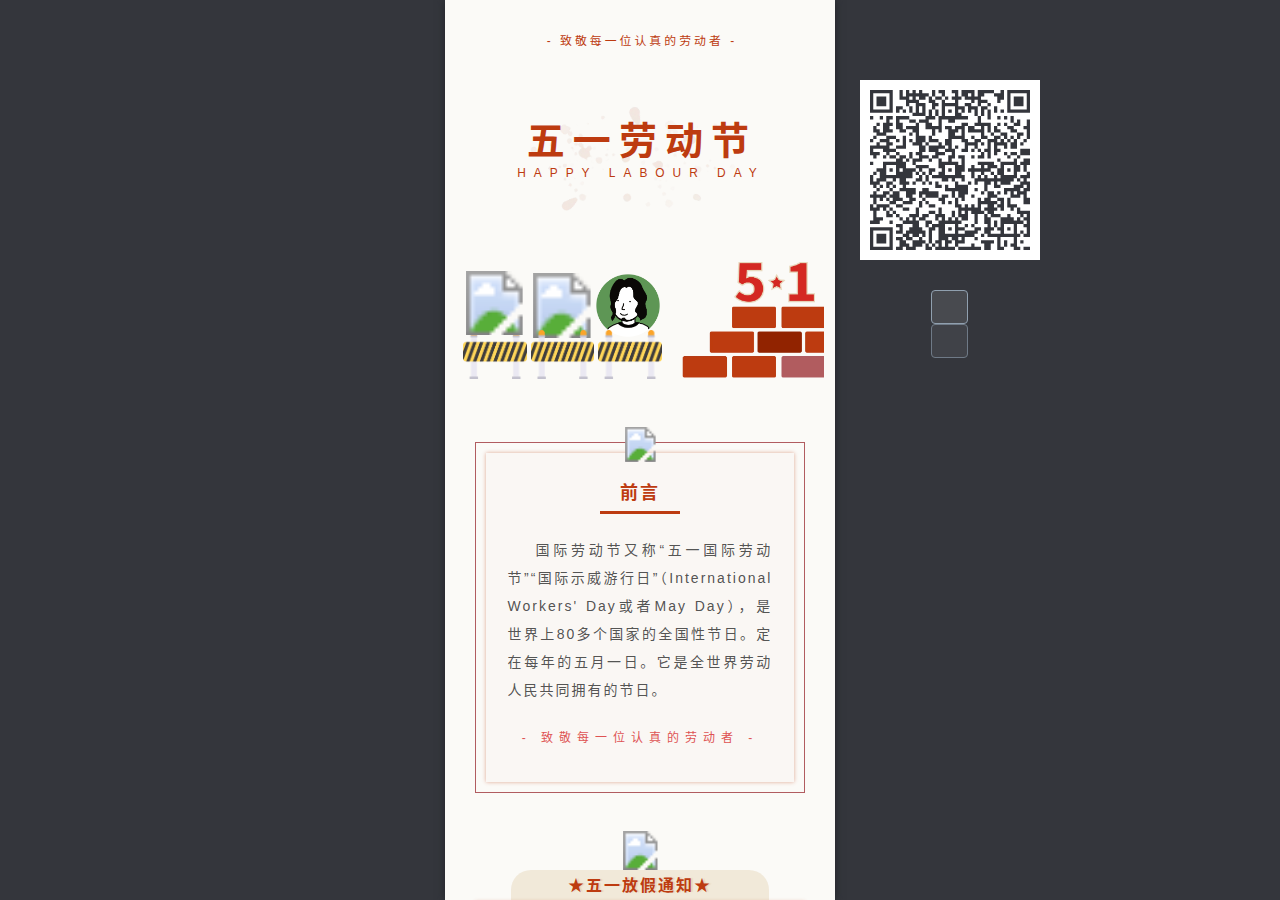
==== commit eb3402eb: "Add files via upload" ====
--- a/index.html
+++ b/index.html
@@ -1,6 +1,6 @@
 <!DOCTYPE html>
-<!-- saved from url=(0045)https://d.xiumi.us/stage/v5/5w42e/360887958#/ -->
-<html lang="zh-cn" data-useragent="Mozilla/5.0 (Windows NT 6.1; WOW64) AppleWebKit/537.36 (KHTML, like Gecko) Chrome/80.0.3987.87 Safari/537.36 SE 2.X MetaSr 1.0" data-localdate="2022-5-24" class="ng-scope"><head><meta http-equiv="Content-Type" content="text/html; charset=UTF-8"><script type="text/javascript" src="./index_files/ng-tpl.js" async="true"></script><script type="text/javascript" src="./index_files/ng-tpl(1).js" async="true"></script><style type="text/css">[uib-typeahead-popup].dropdown-menu{display:block;}</style><style type="text/css">.uib-time input{width:50px;}</style><style type="text/css">.uib-datepicker .uib-title{width:100%;}.uib-day button,.uib-month button,.uib-year button{min-width:100%;}.uib-datepicker-popup.dropdown-menu{display:block;}.uib-button-bar{padding:10px 9px 2px;}</style><style type="text/css">.ng-animate.item:not(.left):not(.right){-webkit-transition:0s ease-in-out left;transition:0s ease-in-out left}</style><style type="text/css">@charset "UTF-8";[ng\:cloak],[ng-cloak],[data-ng-cloak],[x-ng-cloak],.ng-cloak,.x-ng-cloak,.ng-hide:not(.ng-hide-animate){display:none !important;}ng\:form{display:block;}.ng-animate-shim{visibility:hidden;}.ng-anchor{position:absolute;}</style>
+<!-- saved from url=(0154)https://v.xiumi.us/stage/v5/5UCVZ/373436008?in_preview=true&preview_for=normal&stage_ticket=HlkmC8txfKxwypg18TKy3XnCk6uttDAEyGNvv5Bv7mM7AsaSA4eIuknYINXz#/ -->
+<html lang="zh-cn" data-useragent="Mozilla/5.0 (Windows NT 6.1; WOW64) AppleWebKit/537.36 (KHTML, like Gecko) Chrome/80.0.3987.87 Safari/537.36 SE 2.X MetaSr 1.0" data-localdate="2022-5-24" class="ng-scope"><head><meta http-equiv="Content-Type" content="text/html; charset=UTF-8"><style type="text/css">[uib-typeahead-popup].dropdown-menu{display:block;}</style><style type="text/css">.uib-time input{width:50px;}</style><style type="text/css">.uib-datepicker .uib-title{width:100%;}.uib-day button,.uib-month button,.uib-year button{min-width:100%;}.uib-datepicker-popup.dropdown-menu{display:block;}.uib-button-bar{padding:10px 9px 2px;}</style><style type="text/css">.ng-animate.item:not(.left):not(.right){-webkit-transition:0s ease-in-out left;transition:0s ease-in-out left}</style><style type="text/css">@charset "UTF-8";[ng\:cloak],[ng-cloak],[data-ng-cloak],[x-ng-cloak],.ng-cloak,.x-ng-cloak,.ng-hide:not(.ng-hide-animate){display:none !important;}ng\:form{display:block;}.ng-animate-shim{visibility:hidden;}.ng-anchor{position:absolute;}</style>
     
     <meta http-equiv="X-UA-Compatible" content="IE=Edge,chrome=1">
     <meta name="renderer" content="webkit">
@@ -10,12 +10,10 @@
     <meta http-equiv="x-rim-auto-match" content="none">
 
     <!-- for 3rd app sharing such as QQ -->
-    <meta id="metaDescription" name="description" content="认清形势  共克时艰
-破壁攻垒  担当作为">
-    <meta itemprop="name" content="侯马公司一季度生产经营分析会">
-    <meta itemprop="image" content="https://img.xiumi.us/xmi/ua/3A1I9/i/dfd1d4f534aa5db90f7766d35b83ef82-sz_758073.jpg?x-oss-process=image/resize,limit_1,m_lfit,w_640">
-    <meta name="description" itemprop="description" content="认清形势  共克时艰
-破壁攻垒  担当作为">
+    <meta id="metaDescription" name="description" content="致敬每一位认真的劳动者">
+    <meta itemprop="name" content="自动翻页 黄色/红色/劳动节/假期通知/防疫">
+    <meta itemprop="image" content="https://img.xiumi.us/xmi/ua/3sMPw/i/6ded6baafe612abf9588c4ed9079e409-sz_262914.png?x-oss-process=image/resize,limit_1,m_lfit,w_1080/crop,h_519,w_519,x_0,y_62">
+    <meta name="description" itemprop="description" content="致敬每一位认真的劳动者">
     <meta name="robots" content="noindex, nofollow">
     
     <script>
@@ -35,21 +33,21 @@
 </script>
 
 
-    <title>侯马公司一季度生产经营分析会</title>
+    <title>自动翻页 黄色/红色/劳动节/假期通知/防疫</title>
 
     <link rel="stylesheet" href="./index_files/76b84d.booklet.min.css">
 
     
 
     
-<style tn-u=".tn-yzk-fuid-text-93036-1645094032082%2C.tn-yzk-fuid-text-49862-1645094042382%2C.tn-yzk-fuid-text-78513-1645094037612" tn-f="FZHei-B01">@font-face{font-family:'FZHei-B01';src:url('//img.xiumi.us/xmi/ua/3A1I9/ff/yzk/f87ef54e/0b8d42a16a62bd7d3462ec9078f7b947f8f18154.eot?&origin_tag=d_xiumi_us_443?origin_tag=d_xiumi_us_443');src:url('//img.xiumi.us/xmi/ua/3A1I9/ff/yzk/f87ef54e/0b8d42a16a62bd7d3462ec9078f7b947f8f18154.eot?&origin_tag=d_xiumi_us_443?origin_tag=d_xiumi_us_443?#iefix')format('embedded-opentype'),url('//img.xiumi.us/xmi/ua/3A1I9/ff/yzk/f87ef54e/0b8d42a16a62bd7d3462ec9078f7b947f8f18154.woff?origin_tag=d_xiumi_us_443')format('woff'),url('//img.xiumi.us/xmi/ua/3A1I9/ff/yzk/f87ef54e/0b8d42a16a62bd7d3462ec9078f7b947f8f18154.ttf?origin_tag=d_xiumi_us_443')format('truetype');}.tn-yzk-fuid-text-93036-1645094032082,.tn-yzk-fuid-text-49862-1645094042382,.tn-yzk-fuid-text-78513-1645094037612{font-family:'FZHei-B01'}</style><style>.reader-booklet-container{ width: 30.431283303730016%; left: 34.784358348134994%; }</style><style type="text/css">
+<style tn-u=".tn-yzk-fuid-text-63430-1650184835621%2C.tn-yzk-fuid-text-25213-1650184843253%2C.tn-yzk-fuid-text-63067-1650184850277" tn-f="iekiezixinti">@font-face{font-family:'iekiezixinti';src:url('//img.xiumi.us/xmi/ua/3sMPw/ff/yzk/5ab77f61/b813722742d64ac0ec1dcbf4265b7d4abd03c60f.eot?&origin_tag=v_xiumi_us_443?origin_tag=v_xiumi_us_443');src:url('//img.xiumi.us/xmi/ua/3sMPw/ff/yzk/5ab77f61/b813722742d64ac0ec1dcbf4265b7d4abd03c60f.eot?&origin_tag=v_xiumi_us_443?origin_tag=v_xiumi_us_443?#iefix')format('embedded-opentype'),url('//img.xiumi.us/xmi/ua/3sMPw/ff/yzk/5ab77f61/b813722742d64ac0ec1dcbf4265b7d4abd03c60f.woff?origin_tag=v_xiumi_us_443')format('woff'),url('//img.xiumi.us/xmi/ua/3sMPw/ff/yzk/5ab77f61/b813722742d64ac0ec1dcbf4265b7d4abd03c60f.ttf?origin_tag=v_xiumi_us_443')format('truetype');}.tn-yzk-fuid-text-63430-1650184835621,.tn-yzk-fuid-text-25213-1650184843253,.tn-yzk-fuid-text-63067-1650184850277{font-family:'iekiezixinti'}</style><style>.reader-booklet-container{ width: 30.431283303730016%; left: 34.784358348134994%; }</style><style type="text/css">
   .adslot-1 { width: 375px; height: 478.55px; }
   @media (min-width: 448px) { .adslot-1 { width: 450px; height: 621px; } }
 </style></head>
 <body class="tn-transition-end tn-platform-class tn-prevent-unlink-img-click light-mode ng-scope tn-platform-desktop" ng-controller="BookletRootReaderController" style="font-size: 21px;">
 
 <div id="shareImage" style="display: none;">
-    <img src="./index_files/dfd1d4f534aa5db90f7766d35b83ef82-sz_758073.jpg">
+    <img src="./index_files/6ded6baafe612abf9588c4ed9079e409-sz_262914.png">
 </div>
 
 <!-- fail safe method for 3rd app sharing-->
@@ -57,7 +55,7 @@
 
 <!-- ngIf: false -->
 
-<!-- ngIf: !isRelease -->
+<!-- ngIf: !isRelease --><!-- end ngIf: !isRelease -->
 
 <div class="reader-booklet-container" tn-distortion-page-for-keyboard-in-android="true">
     <div class="tn-reader-booklet ng-scope" tn-opera-house="" tn-atom-context="{ type: &#39;booklet&#39;, inReader: true }" ng-controller="BookletReaderController" style="touch-action: none; user-select: none; -webkit-user-drag: none; -webkit-tap-highlight-color: rgba(0, 0, 0, 0);">
@@ -71,29 +69,78 @@
         
 
         <article class="tn-cube-box booklet dock-loader ng-scope tn-from-house-reader_booklet-cp tn-comp-anim-pin tn-comp-inst tn-cube-box-inst tn-comp tn-in-cell-state-active" tn-bind-comp-tpl-id="reader_booklet-cp:sys/loader-cubes-box" tn-comp-role="cube-box" tn-comp="box" tn-comp-pose="compConstraint.pose.tplPose || compAttr.pose" tn-uuid="" tn-animate="(!isCompBound ? &#39;__NOT_MOUNT__&#39; : compAttr.anim)" opera-tn-ra-comp="box" style="">
-        <section class="tn-comp-pin tn-comp-style-pin" tn-link="compAttr.link || comp.link" tn-sound="compAttr.sound" ng-style="compAttr.style | optimizeImageType" tn-pre-load-image="compAttr.style.backgroundImage"><div class="tn-cube-slot tn-view-cubes tn-cell-inst ng-scope tn-cell tn-cell-group tn-child-position-absolute tn-group-usage-normal tn-state-active tn-cube-flipper-box" tn-cell-type="group" tn-child-position="absolute" tn-cell="cubes" tn-link="cell.link" ng-style="cell.style | optimizeImageType" tn-animate="(!isCellBound ? &#39;__NOT_MOUNT__&#39; : cell.anim)" tn-animate-on-self="true" tn-sound="cell.sound" ng-class="{ &#39;group-empty&#39;: !(cellGroupItems.length) }" opera-tn-ra-cell="box.cubes" style=""> <!-- ngRepeat: chd in cellGroupItems track by $index --><div class="tn-surface tn-cube tn-show-cube ng-scope tn-from-house-reader_booklet-cp tn-comp-anim-pin tn-comp-inst tn-cube-inst tn-comp tn-in-cell-state-active on-screen" tn-comp-role="cube" tn-bind-comp-tpl-id="reader_booklet-cp:sys/cube-fs" ng-repeat="chd in cellGroupItems track by $index" tn-comp="chd" tn-comp-pose="compConstraint.pose.tplPose || compAttr.pose" tn-uuid="" tn-animate="(!isCompBound ? &#39;__NOT_MOUNT__&#39; : compAttr.anim)" tn-comp-index="0" opera-tn-ra-comp="box.cubes:0" style=""> <section class="tn-comp-pin tn-comp-style-pin" tn-link="compAttr.link || comp.link" tn-sound="compAttr.sound" ng-style="compAttr.style | optimizeImageType" tn-pre-load-image="compAttr.style.backgroundImage"><div class="dock booklet tn-ground-slot tn-view-grounds tn-cell-inst ng-scope tn-cell tn-cell-group tn-child-position-absolute tn-group-usage-normal tn-state-active tn-vertical-flipper-box" tn-cell-type="group" tn-child-position="absolute" tn-cell="grounds" tn-link="cell.link" ng-style="cell.style | optimizeImageType" tn-animate="(!isCellBound ? &#39;__NOT_MOUNT__&#39; : cell.anim)" tn-animate-on-self="true" tn-sound="cell.sound" ng-class="{ &#39;group-empty&#39;: !(cellGroupItems.length) }" opera-tn-ra-cell="box.cubes:0.grounds" style=""> <!-- ngRepeat: chd in cellGroupItems track by $index --><div class="tn-surface tn-ground tn-show-ground ng-scope tn-from-house-reader_booklet-cp tn-comp-anim-pin tn-comp-inst tn-ground-inst tn-comp tn-in-cell-state-active tn-comp-mode-board on-screen" tn-comp-role="ground" tn-bind-comp-tpl-id="reader_booklet-cp:sys/pg-fs" ng-repeat="chd in cellGroupItems track by $index" tn-comp="chd" tn-comp-pose="compConstraint.pose.tplPose || compAttr.pose" tn-uuid="" tn-animate="(!isCompBound ? &#39;__NOT_MOUNT__&#39; : compAttr.anim)" tn-comp-index="0" opera-tn-ra-comp="box.cubes:0.grounds:0" style=""> <section class="tn-comp-pin tn-comp-style-pin" tn-link="compAttr.link || comp.link" tn-sound="compAttr.sound" ng-style="compAttr.style | optimizeImageType" tn-pre-load-image="compAttr.style.backgroundImage"><div class="tn-layer-slot tn-cell-inst ng-scope tn-cell tn-cell-group tn-child-position-absolute tn-group-usage-normal tn-state-active" tn-cell-type="group" tn-child-position="absolute" tn-cell="layers" tn-link="cell.link" ng-style="cell.style | optimizeImageType" tn-animate="(!isCellBound ? &#39;__NOT_MOUNT__&#39; : cell.anim)" tn-animate-on-self="true" tn-sound="cell.sound" ng-class="{ &#39;group-empty&#39;: !(cellGroupItems.length) }" opera-tn-ra-cell="box.cubes:0.grounds:0.layers" style=""> <!-- ngRepeat: chd in cellGroupItems track by $index --><div class="tn-layer ng-scope tn-from-house-reader_booklet-cp tn-comp-anim-pin tn-comp-inst tn-layer-inst tn-comp tn-in-cell-state-active" tn-comp-role="layer" tn-bind-comp-tpl-id="reader_booklet-cp:sys/ly-fs" ng-repeat="chd in cellGroupItems track by $index" tn-comp="chd" tn-comp-pose="compConstraint.pose.tplPose || compAttr.pose" tn-uuid="" tn-animate="(!isCompBound ? &#39;__NOT_MOUNT__&#39; : compAttr.anim)" tn-comp-index="0" opera-tn-ra-comp="box.cubes:0.grounds:0.layers:0" style="width: 486.901px; height: 731px; left: 0.0497336px;"><section class="tn-comp-pin tn-comp-style-pin" tn-link="compAttr.link || comp.link" tn-sound="compAttr.sound" ng-style="compAttr.style | optimizeImageType" tn-pre-load-image="compAttr.style.backgroundImage"><div class="tn-comp-slot tn-cell-inst ng-scope tn-cell tn-cell-group tn-child-position-absolute tn-group-usage-normal group-empty tn-state-active" tn-cell-type="group" tn-child-position="absolute" tn-cell="comps" tn-link="cell.link" ng-style="cell.style | optimizeImageType" tn-animate="(!isCellBound ? &#39;__NOT_MOUNT__&#39; : cell.anim)" tn-animate-on-self="true" tn-sound="cell.sound" ng-class="{ &#39;group-empty&#39;: !(cellGroupItems.length) }" opera-tn-ra-cell="box.cubes:0.grounds:0.layers:0.comps"> <!-- ngRepeat: chd in cellGroupItems track by $index --> </div></section></div><!-- end ngRepeat: chd in cellGroupItems track by $index --> </div></section></div><!-- end ngRepeat: chd in cellGroupItems track by $index --><div class="tn-surface tn-ground tn-show-ground ng-scope tn-from-house-reader_booklet-cp tn-comp-anim-pin tn-comp-inst tn-ground-inst tn-comp tn-in-cell-state-active tn-comp-mode-board" tn-comp-role="ground" tn-bind-comp-tpl-id="reader_booklet-cp:sys/pg-fs" ng-repeat="chd in cellGroupItems track by $index" tn-comp="chd" tn-comp-pose="compConstraint.pose.tplPose || compAttr.pose" tn-uuid="" tn-animate="(!isCompBound ? &#39;__NOT_MOUNT__&#39; : compAttr.anim)" tn-comp-index="1" opera-tn-ra-comp="box.cubes:0.grounds:1" style=""> <section class="tn-comp-pin tn-comp-style-pin" tn-link="compAttr.link || comp.link" tn-sound="compAttr.sound" ng-style="compAttr.style | optimizeImageType" tn-pre-load-image="compAttr.style.backgroundImage"><div class="tn-layer-slot tn-cell-inst ng-scope tn-cell tn-cell-group tn-child-position-absolute tn-group-usage-normal tn-state-active" tn-cell-type="group" tn-child-position="absolute" tn-cell="layers" tn-link="cell.link" ng-style="cell.style | optimizeImageType" tn-animate="(!isCellBound ? &#39;__NOT_MOUNT__&#39; : cell.anim)" tn-animate-on-self="true" tn-sound="cell.sound" ng-class="{ &#39;group-empty&#39;: !(cellGroupItems.length) }" opera-tn-ra-cell="box.cubes:0.grounds:1.layers" style=""> <!-- ngRepeat: chd in cellGroupItems track by $index --><div class="tn-layer ng-scope tn-from-house-reader_booklet-cp tn-comp-anim-pin tn-comp-inst tn-layer-inst tn-comp tn-in-cell-state-active" tn-comp-role="layer" tn-bind-comp-tpl-id="reader_booklet-cp:sys/ly-fs" ng-repeat="chd in cellGroupItems track by $index" tn-comp="chd" tn-comp-pose="compConstraint.pose.tplPose || compAttr.pose" tn-uuid="" tn-animate="(!isCompBound ? &#39;__NOT_MOUNT__&#39; : compAttr.anim)" tn-comp-index="0" opera-tn-ra-comp="box.cubes:0.grounds:1.layers:0" style="width: 66.6075px; height: 100px; left: 16.6963px;"><section class="tn-comp-pin tn-comp-style-pin" tn-link="compAttr.link || comp.link" tn-sound="compAttr.sound" ng-style="compAttr.style | optimizeImageType" tn-pre-load-image="compAttr.style.backgroundImage"><div class="tn-comp-slot tn-cell-inst ng-scope tn-cell tn-cell-group tn-child-position-absolute tn-group-usage-normal group-empty tn-state-active" tn-cell-type="group" tn-child-position="absolute" tn-cell="comps" tn-link="cell.link" ng-style="cell.style | optimizeImageType" tn-animate="(!isCellBound ? &#39;__NOT_MOUNT__&#39; : cell.anim)" tn-animate-on-self="true" tn-sound="cell.sound" ng-class="{ &#39;group-empty&#39;: !(cellGroupItems.length) }" opera-tn-ra-cell="box.cubes:0.grounds:1.layers:0.comps"> <!-- ngRepeat: chd in cellGroupItems track by $index --> </div></section></div><!-- end ngRepeat: chd in cellGroupItems track by $index --> </div></section></div><!-- end ngRepeat: chd in cellGroupItems track by $index --> </div> <div class="dock booklet tn-page-slot tn-view-pages tn-cell-inst ng-scope tn-cell tn-cell-group tn-child-position-absolute tn-group-usage-normal tn-state-active tn-vertical-flipper-box" tn-cell-type="group" tn-child-position="absolute" tn-cell="pages" tn-link="cell.link" ng-style="cell.style | optimizeImageType" tn-animate="(!isCellBound ? &#39;__NOT_MOUNT__&#39; : cell.anim)" tn-animate-on-self="true" tn-sound="cell.sound" ng-class="{ &#39;group-empty&#39;: !(cellGroupItems.length) }" opera-tn-ra-cell="box.cubes:0.pages" style=""> <!-- ngRepeat: chd in cellGroupItems track by $index --><div class="tn-surface tn-page tn-show-page ng-scope tn-from-house-reader_booklet-cp tn-comp-anim-pin tn-comp-inst tn-page-inst tn-comp tn-in-cell-state-active tn-comp-mode-board on-screen" tn-comp-role="page" tn-bind-comp-tpl-id="reader_booklet-cp:sys/pg-fs" ng-repeat="chd in cellGroupItems track by $index" tn-comp="chd" tn-comp-pose="compConstraint.pose.tplPose || compAttr.pose" tn-uuid="" tn-animate="(!isCompBound ? &#39;__NOT_MOUNT__&#39; : compAttr.anim)" tn-comp-index="0" opera-tn-ra-comp="box.cubes:0.pages:0" style=""> <section class="tn-comp-pin tn-comp-style-pin" tn-link="compAttr.link || comp.link" tn-sound="compAttr.sound" ng-style="compAttr.style | optimizeImageType" tn-pre-load-image="compAttr.style.backgroundImage"><div class="tn-layer-slot tn-cell-inst ng-scope tn-cell tn-cell-group tn-child-position-absolute tn-group-usage-normal tn-state-active" tn-cell-type="group" tn-child-position="absolute" tn-cell="layers" tn-link="cell.link" ng-style="cell.style | optimizeImageType" tn-animate="(!isCellBound ? &#39;__NOT_MOUNT__&#39; : cell.anim)" tn-animate-on-self="true" tn-sound="cell.sound" ng-class="{ &#39;group-empty&#39;: !(cellGroupItems.length) }" opera-tn-ra-cell="box.cubes:0.pages:0.layers" style=""> <!-- ngRepeat: chd in cellGroupItems track by $index --><div class="tn-layer ng-scope tn-from-house-reader_booklet-cp tn-comp-anim-pin tn-comp-inst tn-layer-inst tn-comp tn-in-cell-state-active" tn-comp-role="layer" tn-bind-comp-tpl-id="reader_booklet-cp:sys/ly-fs" ng-repeat="chd in cellGroupItems track by $index" tn-comp="chd" tn-comp-pose="compConstraint.pose.tplPose || compAttr.pose" tn-uuid="" tn-animate="(!isCompBound ? &#39;__NOT_MOUNT__&#39; : compAttr.anim)" tn-comp-index="0" opera-tn-ra-comp="box.cubes:0.pages:0.layers:0" style="width: 486.901px; height: 731px; left: 0.0497336px;"><section class="tn-comp-pin tn-comp-style-pin" tn-link="compAttr.link || comp.link" tn-sound="compAttr.sound" ng-style="compAttr.style | optimizeImageType" tn-pre-load-image="compAttr.style.backgroundImage"><div class="tn-comp-slot tn-cell tn-cell-group tn-child-position-absolute tn-state-active ng-scope" tn-cell-type="group" tn-link="cell.link" tn-animate="(!isCellBound ? &#39;__NOT_MOUNT__&#39; : cell.anim)" tn-animate-on-self="true" tn-ra-wrapper-cell="" tn-ra-cell="box.cubes:0.pages:0.layers:0.comps"> <div class="tn-comp-top-level tn-from-house-booklet-cp tn-comp-anim-pin tn-comp ng-scope" tn-comp-pose="compConstraint.pose.tplPose || compAttr.pose" tn-uuid="" tn-animate="(!isCompBound ? &#39;__NOT_MOUNT__&#39; : compAttr.anim)" style="width: 100.333%; position: absolute; left: -0.333333%; top: 30.725%; height: 362.282px;" tn-ra-comp="box.cubes:0.pages:0.layers:0.comps:0"><section class="tn-comp-pin tn-comp-style-pin" tn-link="compAttr.link || comp.link"><div tn-cell-type="crop-image" style="width: 100%; height: 100%; background-position: center center; background-repeat: no-repeat; background-size: cover; background-image: url(//img.xiumi.us/xmi/ua/3A1I9/i/dfd1d4f534aa5db90f7766d35b83ef82-sz_758073.jpg?x-oss-process=image/resize,limit_1,m_lfit,w_640/format,webp);" tn-link="cell.link" tn-animate="(!isCellBound ? &#39;__NOT_MOUNT__&#39; : cell.anim)" tn-animate-on-self="true" tn-pre-load-image="cell.src" title="" class="tn-cell tn-cell-crop-image tn-state-active ng-scope" tn-ra-cell="box.cubes:0.pages:0.layers:0.comps:0.cimg1"><div class="tn-crop-image-cover" style="height: 100%; overflow: hidden; line-height: 0; vertical-align: middle; max-width: 100%;">
-  <img class="tn-crop-image-cover-img" style="width: 100%; height: 100%; opacity: 0;" src="./index_files/dfd1d4f534aa5db90f7766d35b83ef82-sz_758073(1).jpg">
-</div></div></section></div><div class="tn-comp-top-level tn-from-house-booklet-cp tn-comp-anim-pin tn-comp ng-scope" tn-comp-pose="compConstraint.pose.tplPose || compAttr.pose" tn-uuid="" tn-animate="(!isCompBound ? &#39;__NOT_MOUNT__&#39; : compAttr.anim)" style="width: 109.867%; position: absolute; left: -4.46788%; top: 66.6075%; height: 267.5px;" tn-ra-comp="box.cubes:0.pages:0.layers:0.comps:1"><section class="tn-comp-pin tn-comp-style-pin" tn-link="compAttr.link || comp.link"><div tn-cell-type="crop-image" style="width: 100%; height: 100%; background-position: center center; background-repeat: no-repeat; background-size: cover; background-image: url(//statics.xiumi.us/mat/i/fvId/18527f1e3e7f440420141cbd35a1c580_sz-4696.png?x-oss-process=style/xmwebp);" tn-link="cell.link" tn-animate="(!isCellBound ? &#39;__NOT_MOUNT__&#39; : cell.anim)" tn-animate-on-self="true" tn-pre-load-image="cell.src" title="" class="tn-cell tn-cell-crop-image tn-state-active ng-scope" tn-ra-cell="box.cubes:0.pages:0.layers:0.comps:1.cimg1"><div class="tn-crop-image-cover" style="height: 100%; overflow: hidden; line-height: 0; vertical-align: middle; max-width: 100%;">
-  <img class="tn-crop-image-cover-img" style="width: 100%; height: 100%; opacity: 0;" src="./index_files/18527f1e3e7f440420141cbd35a1c580_sz-4696.png">
-</div></div></section></div><div class="tn-comp-top-level tn-from-house-booklet-cp tn-comp-anim-pin tn-comp ng-scope" tn-comp-pose="compConstraint.pose.tplPose || compAttr.pose" tn-uuid="" tn-animate="(!isCompBound ? &#39;__NOT_MOUNT__&#39; : compAttr.anim)" style="width: 30.9333%; position: absolute; left: -9.49566%; top: 62.9963%; height: 241.81px;" tn-ra-comp="box.cubes:0.pages:0.layers:0.comps:2"><section class="tn-comp-pin tn-comp-style-pin" tn-link="compAttr.link || comp.link"><div tn-cell-type="crop-image" style="width: 100%; height: 100%; background-position: center center; background-repeat: no-repeat; background-size: cover; background-image: url(//statics.xiumi.us/mat/i/fvId/35a0a6cd3eb109df22dc33dc93b38fb6_sz-15208.png?x-oss-process=style/xmwebp);" tn-link="cell.link" tn-animate="(!isCellBound ? &#39;__NOT_MOUNT__&#39; : cell.anim)" tn-animate-on-self="true" tn-pre-load-image="cell.src" title="" class="tn-cell tn-cell-crop-image tn-state-active ng-scope" tn-ra-cell="box.cubes:0.pages:0.layers:0.comps:2.cimg1"><div class="tn-crop-image-cover" style="height: 100%; overflow: hidden; line-height: 0; vertical-align: middle; max-width: 100%;">
-  <img class="tn-crop-image-cover-img" style="width: 100%; height: 100%; opacity: 0;" src="./index_files/35a0a6cd3eb109df22dc33dc93b38fb6_sz-15208.png">
-</div></div></section></div><div class="tn-comp-top-level tn-from-house-booklet-cp tn-comp-anim-pin tn-comp ng-scope" tn-comp-pose="compConstraint.pose.tplPose || compAttr.pose" tn-uuid="" tn-animate="(!isCompBound ? &#39;__NOT_MOUNT__&#39; : compAttr.anim)" style="width: 113.067%; position: absolute; left: -6.66667%; top: -11.8853%; height: 166.038px;" tn-ra-comp="box.cubes:0.pages:0.layers:0.comps:3"><section class="tn-comp-pin tn-comp-style-pin" tn-link="compAttr.link || comp.link"><div tn-cell-type="crop-image" style="width: 100%; height: 100%; background-position: center center; background-repeat: no-repeat; background-size: cover; background-image: url(//statics.xiumi.us/mat/i/fvId/34826cfc820f0f359e2458b3181c82c4_sz-27723.png?x-oss-process=style/xmwebp);" tn-link="cell.link" tn-animate="(!isCellBound ? &#39;__NOT_MOUNT__&#39; : cell.anim)" tn-animate-on-self="true" tn-pre-load-image="cell.src" title="" class="tn-cell tn-cell-crop-image tn-state-active ng-scope" tn-ra-cell="box.cubes:0.pages:0.layers:0.comps:3.cimg1"><div class="tn-crop-image-cover" style="height: 100%; overflow: hidden; line-height: 0; vertical-align: middle; max-width: 100%;">
-  <img class="tn-crop-image-cover-img" style="width: 100%; height: 100%; opacity: 0;" src="./index_files/34826cfc820f0f359e2458b3181c82c4_sz-27723.png">
-</div></div></section></div><div class="tn-comp-top-level tn-from-house-booklet-cp tn-comp-anim-pin tn-comp ng-scope" tn-comp-pose="compConstraint.pose.tplPose || compAttr.pose" tn-uuid="" tn-animate="(!isCompBound ? &#39;__NOT_MOUNT__&#39; : compAttr.anim)" style="width: 78.9333%; position: absolute; left: -6.66667%; top: -12.0948%; height: 230.919px;" tn-ra-comp="box.cubes:0.pages:0.layers:0.comps:4"><section class="tn-comp-pin tn-comp-style-pin" tn-link="compAttr.link || comp.link"><div tn-cell-type="crop-image" style="width: 100%; height: 100%; background-position: center center; background-repeat: no-repeat; background-size: cover; background-image: url(//img.xiumi.us/xmi/ua/3A1I9/i/71c1ee174444400ea66634f213ed1a34-sz_65933.gif);" tn-link="cell.link" tn-animate="(!isCellBound ? &#39;__NOT_MOUNT__&#39; : cell.anim)" tn-animate-on-self="true" tn-pre-load-image="cell.src" title="" class="tn-cell tn-cell-crop-image tn-state-active ng-scope" tn-ra-cell="box.cubes:0.pages:0.layers:0.comps:4.cimg1"><div class="tn-crop-image-cover" style="height: 100%; overflow: hidden; line-height: 0; vertical-align: middle; max-width: 100%;">
-  <img class="tn-crop-image-cover-img" style="width: 100%; height: 100%; opacity: 0;" src="./index_files/71c1ee174444400ea66634f213ed1a34-sz_65933.gif">
-</div></div></section></div><div class="tn-comp-top-level tn-from-house-booklet-cp tn-comp-anim-pin tn-comp ng-scope tn-animate-set" tn-comp-pose="compConstraint.pose.tplPose || compAttr.pose" tn-uuid="" tn-animate="(!isCompBound ? &#39;__NOT_MOUNT__&#39; : compAttr.anim)" style="position: absolute; top: 11.7257%; width: 84%; left: 7.22917%; height: auto;" tn-ra-comp="box.cubes:0.pages:0.layers:0.comps:5"><figure class="tn-animate-anchor tn-animate-started" style="animation-name: ent_flipInHBounce; animation-duration: 1.5s; animation-timing-function: ease-in-out; animation-delay: 0s; animation-iteration-count: 1; animation-direction: normal; animation-fill-mode: both;"><section class="tn-comp-pin tn-comp-style-pin" tn-link="compAttr.link || comp.link" style="background-color: transparent; font-size: 74.3034%;"><div tn-cell-type="text" style="font-size: 391.667%; color: rgb(197, 36, 36); text-align: center; line-height: 1.5; font-family: FZHei-B01; text-shadow: rgb(243, 236, 216) 1px 1px, rgb(243, 236, 216) 1px -1px, rgb(243, 236, 216) -1px 1px, rgb(243, 236, 216) -1px -1px, rgb(243, 236, 216) 0px 1.4px, rgb(243, 236, 216) 0px -1.4px, rgb(243, 236, 216) -1.4px 0px, rgb(243, 236, 216) 1.4px 0px, rgb(243, 236, 216) 2px 2px, rgb(243, 236, 216) 3px 3px, rgb(243, 236, 216) 3px 1px, rgb(243, 236, 216) 1px 3px, rgb(243, 236, 216) 1px 1px, rgb(243, 236, 216) 2px 3.4px, rgb(243, 236, 216) 2px 0.6px, rgb(243, 236, 216) 0.6px 2px, rgb(243, 236, 216) 3.4px 2px; letter-spacing: 4px; padding: 0px;" tn-link="cell.link" tn-animate="(!isCellBound ? &#39;__NOT_MOUNT__&#39; : cell.anim)" tn-animate-on-self="true" tn-yzk-font-usage-id="cell.style.tnYzkFontUsageId" title="" class="tn-cell tn-cell-text horizontal-tb tn-state-active ng-scope" tn-ra-cell="box.cubes:0.pages:0.layers:0.comps:5.txt1"><p style="font-size: 99.9925%;"><strong>2022</strong></p></div></section></figure></div><div class="tn-comp-top-level tn-from-house-booklet-cp tn-comp-anim-pin tn-comp ng-scope tn-animate-set" tn-comp-pose="compConstraint.pose.tplPose || compAttr.pose" tn-uuid="" tn-animate="(!isCompBound ? &#39;__NOT_MOUNT__&#39; : compAttr.anim)" style="position: absolute; top: 24.8696%; width: 84%; left: 8.5625%; height: auto;" tn-ra-comp="box.cubes:0.pages:0.layers:0.comps:6"><figure class="tn-animate-anchor tn-animate-started" style="animation-name: ent_flipInHBounce; animation-duration: 1.5s; animation-timing-function: ease-in-out; animation-delay: 0s; animation-iteration-count: 1; animation-direction: normal; animation-fill-mode: both;"><section class="tn-comp-pin tn-comp-style-pin" tn-link="compAttr.link || comp.link" style="background-color: transparent; font-size: 74.3034%;"><div tn-cell-type="text" style="font-size: 216.667%; color: rgb(197, 36, 36); text-align: center; line-height: 1; font-family: FZHei-B01; text-shadow: rgb(243, 236, 216) 1px 1px, rgb(243, 236, 216) 1px -1px, rgb(243, 236, 216) -1px 1px, rgb(243, 236, 216) -1px -1px, rgb(243, 236, 216) 0px 1.4px, rgb(243, 236, 216) 0px -1.4px, rgb(243, 236, 216) -1.4px 0px, rgb(243, 236, 216) 1.4px 0px, rgb(243, 236, 216) 2px 2px, rgb(243, 236, 216) 3px 3px, rgb(243, 236, 216) 3px 1px, rgb(243, 236, 216) 1px 3px, rgb(243, 236, 216) 1px 1px, rgb(243, 236, 216) 2px 3.4px, rgb(243, 236, 216) 2px 0.6px, rgb(243, 236, 216) 0.6px 2px, rgb(243, 236, 216) 3.4px 2px; letter-spacing: 4px; padding: 0px;" tn-link="cell.link" tn-animate="(!isCellBound ? &#39;__NOT_MOUNT__&#39; : cell.anim)" tn-animate-on-self="true" tn-yzk-font-usage-id="cell.style.tnYzkFontUsageId" title="" class="tn-cell tn-cell-text horizontal-tb tn-state-active ng-scope" tn-ra-cell="box.cubes:0.pages:0.layers:0.comps:6.txt1"><p style="font-size: 100.006%;"><strong>—一季度生产经营—</strong></p></div></section></figure></div><div class="tn-comp-top-level tn-from-house-booklet-cp tn-comp-anim-pin tn-comp ng-scope" tn-comp-pose="compConstraint.pose.tplPose || compAttr.pose" tn-uuid="" tn-animate="(!isCompBound ? &#39;__NOT_MOUNT__&#39; : compAttr.anim)" style="width: 125.067%; position: absolute; left: -13.4948%; top: 56.7889%; height: 425.91px;" tn-ra-comp="box.cubes:0.pages:0.layers:0.comps:7"><section class="tn-comp-pin tn-comp-style-pin" tn-link="compAttr.link || comp.link"><div tn-cell-type="crop-image" style="width: 100%; height: 100%; background-position: center center; background-repeat: no-repeat; background-size: cover; background-image: url(//statics.xiumi.us/mat/i/fvId/e0b55fc61e68f9e9f2f4b8f2478225ac_sz-361800.png?x-oss-process=style/xmwebp);" tn-link="cell.link" tn-animate="(!isCellBound ? &#39;__NOT_MOUNT__&#39; : cell.anim)" tn-animate-on-self="true" tn-pre-load-image="cell.src" title="" class="tn-cell tn-cell-crop-image tn-state-active ng-scope" tn-ra-cell="box.cubes:0.pages:0.layers:0.comps:7.cimg1"><div class="tn-crop-image-cover" style="height: 100%; overflow: hidden; line-height: 0; vertical-align: middle; max-width: 100%;">
-  <img class="tn-crop-image-cover-img" style="width: 100%; height: 100%; opacity: 0;" src="./index_files/e0b55fc61e68f9e9f2f4b8f2478225ac_sz-361800.png">
-</div></div></section></div><div class="tn-comp-top-level tn-from-house-booklet-cp tn-comp-anim-pin tn-comp ng-scope tn-animate-set" tn-comp-pose="compConstraint.pose.tplPose || compAttr.pose" tn-uuid="" tn-animate="(!isCompBound ? &#39;__NOT_MOUNT__&#39; : compAttr.anim)" style="position: absolute; top: 31.8411%; width: 60%; left: 20.0729%; height: auto; transform: rotateZ(0.22deg);" tn-ra-comp="box.cubes:0.pages:0.layers:0.comps:8"><figure class="tn-animate-anchor tn-animate-started" style="animation-name: ent_moveInTop; animation-duration: 1.5s; animation-timing-function: ease-in-out; animation-delay: 0s; animation-iteration-count: 1; animation-direction: normal; animation-fill-mode: both;"><section class="tn-comp-pin tn-comp-style-pin" tn-link="compAttr.link || comp.link" style="background-color: transparent; font-size: 90.6867%;"><div tn-cell-type="text" style="font-size: 300%; color: rgb(197, 36, 36); text-align: center; line-height: 1; font-family: FZHei-B01; letter-spacing: 6px; padding: 0px;" tn-link="cell.link" tn-animate="(!isCellBound ? &#39;__NOT_MOUNT__&#39; : cell.anim)" tn-animate-on-self="true" tn-yzk-font-usage-id="cell.style.tnYzkFontUsageId" title="" class="tn-cell tn-cell-text horizontal-tb tn-state-active ng-scope" tn-ra-cell="box.cubes:0.pages:0.layers:0.comps:8.txt1"><p style="font-size: 100.018%;"><b style="background-color: transparent; font-size: 100.018%;"><br></b></p><p style="font-size: 100.018%;"><b style="background-color: transparent; font-size: 100.018%;">侯马公司</b><br></p></div></section></figure></div><div class="tn-comp-top-level tn-from-house-booklet-cp tn-comp-anim-pin tn-comp ng-scope" tn-comp-pose="compConstraint.pose.tplPose || compAttr.pose" tn-uuid="" tn-animate="(!isCompBound ? &#39;__NOT_MOUNT__&#39; : compAttr.anim)" style="position: absolute; left: -7%; top: 32.534%; width: 115%;" tn-ra-comp="box.cubes:0.pages:0.layers:0.comps:9"><section class="tn-comp-pin tn-comp-style-pin" tn-link="compAttr.link || comp.link" style="background-color: transparent;"><div tn-cell-type="text" style="font-size: 171.429%; color: rgb(52, 54, 60); text-align: center;" tn-link="cell.link" tn-animate="(!isCellBound ? &#39;__NOT_MOUNT__&#39; : cell.anim)" tn-animate-on-self="true" tn-yzk-font-usage-id="cell.style.tnYzkFontUsageId" title="" class="tn-cell tn-cell-text horizontal-tb tn-state-active ng-scope" tn-ra-cell="box.cubes:0.pages:0.layers:0.comps:9.txt1"><p><br></p></div></section></div> </div></section></div><!-- end ngRepeat: chd in cellGroupItems track by $index --> </div></section></div><!-- end ngRepeat: chd in cellGroupItems track by $index --><div class="tn-surface tn-page tn-show-page ng-scope tn-from-house-reader_booklet-cp tn-comp-anim-pin tn-comp-inst tn-page-inst tn-comp tn-in-cell-state-active tn-scene-tablet tn-comp-mode-flow" tn-comp-role="page" tn-bind-comp-tpl-id="reader_booklet-cp:sys/pg-fs" ng-repeat="chd in cellGroupItems track by $index" tn-comp="chd" tn-comp-pose="compConstraint.pose.tplPose || compAttr.pose" tn-uuid="" tn-animate="(!isCompBound ? &#39;__NOT_MOUNT__&#39; : compAttr.anim)" tn-comp-index="1" opera-tn-ra-comp="box.cubes:0.pages:1" style=""> <section class="tn-comp-pin tn-comp-style-pin" tn-link="compAttr.link || comp.link" tn-sound="compAttr.sound" ng-style="compAttr.style | optimizeImageType" tn-pre-load-image="compAttr.style.backgroundImage" style="padding: 11px 11px 10px;"><div class="tn-layer-slot tn-cell-inst ng-scope tn-cell tn-cell-group tn-child-position-absolute tn-group-usage-normal tn-state-active" tn-cell-type="group" tn-child-position="absolute" tn-cell="layers" tn-link="cell.link" ng-style="cell.style | optimizeImageType" tn-animate="(!isCellBound ? &#39;__NOT_MOUNT__&#39; : cell.anim)" tn-animate-on-self="true" tn-sound="cell.sound" ng-class="{ &#39;group-empty&#39;: !(cellGroupItems.length) }" opera-tn-ra-cell="box.cubes:0.pages:1.layers" style=""> <!-- ngRepeat: chd in cellGroupItems track by $index --><div class="tn-layer ng-scope tn-from-house-reader_booklet-cp tn-comp-anim-pin tn-comp-inst tn-layer-inst tn-comp tn-in-cell-state-active" tn-comp-role="layer" tn-bind-comp-tpl-id="reader_booklet-cp:sys/ly-fs" ng-repeat="chd in cellGroupItems track by $index" tn-comp="chd" tn-comp-pose="compConstraint.pose.tplPose || compAttr.pose" tn-uuid="" tn-animate="(!isCompBound ? &#39;__NOT_MOUNT__&#39; : compAttr.anim)" tn-comp-index="0" opera-tn-ra-comp="box.cubes:0.pages:1.layers:0" style=""><section class="tn-comp-pin tn-comp-style-pin" tn-link="compAttr.link || comp.link" tn-sound="compAttr.sound" ng-style="compAttr.style | optimizeImageType" tn-pre-load-image="compAttr.style.backgroundImage"><div class="tn-comp-slot tn-cell tn-cell-group tn-child-position-absolute tn-state-active ng-scope" tn-cell-type="group" tn-link="cell.link" tn-animate="(!isCellBound ? &#39;__NOT_MOUNT__&#39; : cell.anim)" tn-animate-on-self="true" tn-ra-wrapper-cell="" tn-ra-cell="box.cubes:0.pages:1.layers:0.comps"> <div class="tn-comp-top-level tn-from-house-paper-cp tn-comp-anim-pin tn-comp ng-scope" tn-comp-pose="compConstraint.pose.tplPose || compAttr.pose" tn-uuid="" tn-animate="(!isCompBound ? &#39;__NOT_MOUNT__&#39; : compAttr.anim)" style="position: static;" tn-ra-comp="box.cubes:0.pages:1.layers:0.comps:0"><section class="tn-comp-pin tn-comp-style-pin" tn-link="compAttr.link || comp.link"><div style="display: inline-block; width: 100%; vertical-align: top; background-image: url(//statics.xiumi.us/mat/i/fvId/34826cfc820f0f359e2458b3181c82c4_sz-27723.png?x-oss-process=style/xmwebp); background-position: 50% 50%; background-repeat: no-repeat; background-size: 100% 100%; background-attachment: scroll;" tn-cell-type="group" tn-link="cell.link" tn-animate="(!isCellBound ? &#39;__NOT_MOUNT__&#39; : cell.anim)" tn-animate-on-self="true" class="tn-cell tn-cell-group tn-child-position-static tn-state-active ng-scope" tn-ra-cell="box.cubes:0.pages:1.layers:0.comps:0.col1"> <div class="tn-from-house-paper-cp tn-comp-anim-pin tn-comp ng-scope" tn-comp-pose="compConstraint.pose.tplPose || compAttr.pose" tn-uuid="" tn-animate="(!isCompBound ? &#39;__NOT_MOUNT__&#39; : compAttr.anim)" style="position: static;" tn-ra-comp="box.cubes:0.pages:1.layers:0.comps:0.col1:0"><section class="tn-comp-pin tn-comp-style-pin" tn-link="compAttr.link || comp.link" style="text-align: left; margin: 0px; justify-content: flex-start;"><div tn-cell-type="image" style="max-width: 100%; vertical-align: middle; display: inline-block; line-height: 0; width: 229.797px; height: auto;" class="tn-cell tn-cell-image tn-state-active ng-scope" tn-link="cell.link" tn-animate="(!isCellBound ? &#39;__NOT_MOUNT__&#39; : cell.anim)" tn-animate-on-self="true" title="" tn-ra-cell="box.cubes:0.pages:1.layers:0.comps:0.col1:0.img1"><img class="tn-image-presenter raw-image" src="./index_files/71c1ee174444400ea66634f213ed1a34-sz_65933.gif" style="vertical-align: middle; max-width: 100%; width: 100%;"></div></section></div> </div></section></div><div class="tn-comp-top-level tn-from-house-paper-cp tn-comp-anim-pin tn-comp ng-scope" tn-comp-pose="compConstraint.pose.tplPose || compAttr.pose" tn-uuid="" tn-animate="(!isCompBound ? &#39;__NOT_MOUNT__&#39; : compAttr.anim)" style="position: static;" tn-ra-comp="box.cubes:0.pages:1.layers:0.comps:1"><section class="tn-comp-pin tn-comp-style-pin" tn-link="compAttr.link || comp.link" style="margin: -50px 0px 0px;"><div tn-cell-type="text" tn-link="cell.link" tn-animate="(!isCellBound ? &#39;__NOT_MOUNT__&#39; : cell.anim)" tn-animate-on-self="true" tn-yzk-font-usage-id="cell.style.tnYzkFontUsageId" title="" class="tn-cell tn-cell-text tn-state-active horizontal-tb ng-scope tn-animate-set tn-animate-stopped tn-animate-not-clickable" style="font-size: 293.75%; padding: 0px; letter-spacing: 4px; line-height: 1.5; text-align: center; color: rgb(197, 36, 36); text-shadow: rgb(243, 236, 216) 1px 1px, rgb(243, 236, 216) 1px -1px, rgb(243, 236, 216) -1px 1px, rgb(243, 236, 216) -1px -1px, rgb(243, 236, 216) 0px 1.4px, rgb(243, 236, 216) 0px -1.4px, rgb(243, 236, 216) -1.4px 0px, rgb(243, 236, 216) 1.4px 0px, rgb(243, 236, 216) 2px 2px, rgb(243, 236, 216) 3px 3px, rgb(243, 236, 216) 3px 1px, rgb(243, 236, 216) 1px 3px, rgb(243, 236, 216) 1px 1px, rgb(243, 236, 216) 2px 3.4px, rgb(243, 236, 216) 2px 0.6px, rgb(243, 236, 216) 0.6px 2px, rgb(243, 236, 216) 3.4px 2px; animation-name: workaround_Invisible; animation-duration: 1s; animation-timing-function: ease-in-out; animation-delay: 0s; animation-iteration-count: infinite; animation-direction: normal; animation-fill-mode: both;" tn-ra-cell="box.cubes:0.pages:1.layers:0.comps:1.txt1"><p><b>侯马公司</b></p></div></section></div><div class="tn-comp-top-level tn-from-house-paper-cp tn-comp-anim-pin tn-comp ng-scope" tn-comp-pose="compConstraint.pose.tplPose || compAttr.pose" tn-uuid="" tn-animate="(!isCompBound ? &#39;__NOT_MOUNT__&#39; : compAttr.anim)" style="position: static;" tn-ra-comp="box.cubes:0.pages:1.layers:0.comps:2"><section class="tn-comp-pin tn-comp-style-pin" tn-link="compAttr.link || comp.link" style="margin: 0px;"><div tn-cell-type="text" tn-link="cell.link" tn-animate="(!isCellBound ? &#39;__NOT_MOUNT__&#39; : cell.anim)" tn-animate-on-self="true" tn-yzk-font-usage-id="cell.style.tnYzkFontUsageId" title="" class="tn-cell tn-cell-text tn-state-active horizontal-tb ng-scope tn-animate-set tn-animate-stopped tn-animate-not-clickable" style="font-size: 162.5%; padding: 0px; letter-spacing: 4px; line-height: 1; text-align: center; color: rgb(197, 36, 36); text-shadow: rgb(243, 236, 216) 1px 1px, rgb(243, 236, 216) 1px -1px, rgb(243, 236, 216) -1px 1px, rgb(243, 236, 216) -1px -1px, rgb(243, 236, 216) 0px 1.4px, rgb(243, 236, 216) 0px -1.4px, rgb(243, 236, 216) -1.4px 0px, rgb(243, 236, 216) 1.4px 0px, rgb(243, 236, 216) 2px 2px, rgb(243, 236, 216) 3px 3px, rgb(243, 236, 216) 3px 1px, rgb(243, 236, 216) 1px 3px, rgb(243, 236, 216) 1px 1px, rgb(243, 236, 216) 2px 3.4px, rgb(243, 236, 216) 2px 0.6px, rgb(243, 236, 216) 0.6px 2px, rgb(243, 236, 216) 3.4px 2px; animation-name: workaround_Invisible; animation-duration: 1s; animation-timing-function: ease-in-out; animation-delay: 0s; animation-iteration-count: infinite; animation-direction: normal; animation-fill-mode: both;" tn-ra-cell="box.cubes:0.pages:1.layers:0.comps:2.txt1"><p><strong>一季度生产经营分析</strong></p></div></section></div><div class="tn-comp-top-level tn-from-house-paper-cp tn-comp-anim-pin tn-comp ng-scope" tn-comp-pose="compConstraint.pose.tplPose || compAttr.pose" tn-uuid="" tn-animate="(!isCompBound ? &#39;__NOT_MOUNT__&#39; : compAttr.anim)" style="position: static;" tn-ra-comp="box.cubes:0.pages:1.layers:0.comps:3"><section class="tn-comp-pin tn-comp-style-pin" tn-link="compAttr.link || comp.link" style="text-align: center; justify-content: center; margin: 20px 0px -15px;"><div style="display: inline-block; vertical-align: top; width: 20%; height: auto;" tn-cell-type="group" tn-link="cell.link" tn-animate="(!isCellBound ? &#39;__NOT_MOUNT__&#39; : cell.anim)" tn-animate-on-self="true" class="tn-cell tn-cell-group tn-child-position-static tn-state-active ng-scope" tn-ra-cell="box.cubes:0.pages:1.layers:0.comps:3.col1"> <div class="tn-from-house-paper-cp tn-comp-anim-pin tn-comp ng-scope" tn-comp-pose="compConstraint.pose.tplPose || compAttr.pose" tn-uuid="" tn-animate="(!isCompBound ? &#39;__NOT_MOUNT__&#39; : compAttr.anim)" style="position: static;" tn-ra-comp="box.cubes:0.pages:1.layers:0.comps:3.col1:0"><section class="tn-comp-pin tn-comp-style-pin" tn-link="compAttr.link || comp.link" style="text-align: center; margin: 0px;"><div tn-cell-type="image" style="max-width: 100%; vertical-align: middle; display: inline-block; line-height: 0; width: 76.5938px; height: auto;" class="tn-cell tn-cell-image tn-state-active ng-scope" tn-link="cell.link" tn-animate="(!isCellBound ? &#39;__NOT_MOUNT__&#39; : cell.anim)" tn-animate-on-self="true" title="" tn-ra-cell="box.cubes:0.pages:1.layers:0.comps:3.col1:0.img1" tn-image="cell" tn-image-usage="foreground" opera-tn-image="cell" opera-tn-image-usage="foreground"><svg class="tn-image-presenter svg-non-expand" preserveAspectRatio="none" width="100%" height="100%" viewBox="0 0 188 150" style="vertical-align: middle; max-width: 100%; width: 100%;"><image class="tn-clip-content" xlink:href="//img.xiumi.us/xmi/ua/3A1I9/i/b8f81b839047c2c494d6cfa9e6c2c6cd-sz_1841.svg?_tn_usage_=tn-image" width="100%" height="100%"></image></svg></div></section></div> </div><div style="display: inline-block; vertical-align: top; width: 20%; height: auto;" tn-cell-type="group" tn-link="cell.link" tn-animate="(!isCellBound ? &#39;__NOT_MOUNT__&#39; : cell.anim)" tn-animate-on-self="true" class="tn-cell tn-cell-group tn-child-position-static tn-state-active ng-scope" tn-ra-cell="box.cubes:0.pages:1.layers:0.comps:3.col2"> <div class="tn-from-house-paper-cp tn-comp-anim-pin tn-comp ng-scope" tn-comp-pose="compConstraint.pose.tplPose || compAttr.pose" tn-uuid="" tn-animate="(!isCompBound ? &#39;__NOT_MOUNT__&#39; : compAttr.anim)" style="position: static;" tn-ra-comp="box.cubes:0.pages:1.layers:0.comps:3.col2:0"><section class="tn-comp-pin tn-comp-style-pin" tn-link="compAttr.link || comp.link" style="text-align: center; margin: 0px;"><div tn-cell-type="image" style="max-width: 100%; vertical-align: middle; display: inline-block; line-height: 0; width: 76.5938px; height: auto;" class="tn-cell tn-cell-image tn-state-active ng-scope" tn-link="cell.link" tn-animate="(!isCellBound ? &#39;__NOT_MOUNT__&#39; : cell.anim)" tn-animate-on-self="true" title="" tn-ra-cell="box.cubes:0.pages:1.layers:0.comps:3.col2:0.img1" tn-image="cell" tn-image-usage="foreground" opera-tn-image="cell" opera-tn-image-usage="foreground"><svg class="tn-image-presenter svg-non-expand" preserveAspectRatio="none" width="100%" height="100%" viewBox="0 0 188 150" style="vertical-align: middle; max-width: 100%; width: 100%;"><image class="tn-clip-content" xlink:href="//img.xiumi.us/xmi/ua/3A1I9/i/8c82f8d30c906a61f288052622f2e88d-sz_1861.svg?_tn_usage_=tn-image" width="100%" height="100%"></image></svg></div></section></div> </div></section></div><div class="tn-comp-top-level tn-from-house-paper-cp tn-comp-anim-pin tn-comp ng-scope tn-animate-set tn-animate-not-clickable" tn-comp-pose="compConstraint.pose.tplPose || compAttr.pose" tn-uuid="" tn-animate="(!isCompBound ? &#39;__NOT_MOUNT__&#39; : compAttr.anim)" style="position: static;" tn-ra-comp="box.cubes:0.pages:1.layers:0.comps:4"><figure class="tn-animate-anchor tn-animate-stopped tn-animate-not-clickable" style="animation-name: workaround_Invisible; animation-duration: 1s; animation-timing-function: ease-in-out; animation-delay: 0s; animation-iteration-count: infinite; animation-direction: normal; animation-fill-mode: both;"><section class="tn-comp-pin tn-comp-style-pin" tn-link="compAttr.link || comp.link" style="text-align: center; justify-content: center; margin: 0px 0%; -webkit-box-reflect: below 0px -webkit-linear-gradient(top, transparent, transparent 70%, rgba(255, 255, 255, 0.8));"><div style="display: inline-block; width: 40%; vertical-align: middle; height: auto; align-self: center; background-color: rgb(197, 36, 36);" tn-cell-type="group" tn-link="cell.link" tn-animate="(!isCellBound ? &#39;__NOT_MOUNT__&#39; : cell.anim)" tn-animate-on-self="true" class="tn-cell tn-cell-group tn-child-position-static tn-state-active ng-scope" tn-ra-cell="box.cubes:0.pages:1.layers:0.comps:4.col1"> <div class="tn-from-house-paper-cp tn-comp-anim-pin tn-comp ng-scope" tn-comp-pose="compConstraint.pose.tplPose || compAttr.pose" tn-uuid="" tn-animate="(!isCompBound ? &#39;__NOT_MOUNT__&#39; : compAttr.anim)" style="" tn-ra-comp="box.cubes:0.pages:1.layers:0.comps:4.col1:0"><section class="tn-comp-pin tn-comp-style-pin" tn-link="compAttr.link || comp.link"><div tn-cell-type="text" tn-link="cell.link" tn-animate="(!isCellBound ? &#39;__NOT_MOUNT__&#39; : cell.anim)" tn-animate-on-self="true" tn-yzk-font-usage-id="cell.style.tnYzkFontUsageId" title="" class="tn-cell tn-cell-text tn-state-active horizontal-tb ng-scope" style="color: rgb(255, 255, 255); text-align: center; padding: 0px 10px; letter-spacing: 2px;" tn-ra-cell="box.cubes:0.pages:1.layers:0.comps:4.col1:0.txt1"><p><strong>求真务实</strong></p><p><strong>发展创新</strong></p></div></section></div> </div></section></figure></div><div class="tn-comp-top-level tn-from-house-paper-cp tn-comp-anim-pin tn-comp ng-scope tn-animate-set" tn-comp-pose="compConstraint.pose.tplPose || compAttr.pose" tn-uuid="" tn-animate="(!isCompBound ? &#39;__NOT_MOUNT__&#39; : compAttr.anim)" style="position: static;" tn-ra-comp="box.cubes:0.pages:1.layers:0.comps:5"><figure class="tn-animate-anchor tn-animate-stopped"><section class="tn-comp-pin tn-comp-style-pin" tn-link="compAttr.link || comp.link" style="text-align: center; justify-content: center; margin: 0px;"><div style="display: inline-block; vertical-align: top; width: 20%; height: auto;" tn-cell-type="group" tn-link="cell.link" tn-animate="(!isCellBound ? &#39;__NOT_MOUNT__&#39; : cell.anim)" tn-animate-on-self="true" class="tn-cell tn-cell-group tn-child-position-static tn-state-active ng-scope" tn-ra-cell="box.cubes:0.pages:1.layers:0.comps:5.col1"> <div class="tn-from-house-paper-cp tn-comp-anim-pin tn-comp ng-scope" tn-comp-pose="compConstraint.pose.tplPose || compAttr.pose" tn-uuid="" tn-animate="(!isCompBound ? &#39;__NOT_MOUNT__&#39; : compAttr.anim)" style="position: static;" tn-ra-comp="box.cubes:0.pages:1.layers:0.comps:5.col1:0"><section class="tn-comp-pin tn-comp-style-pin" tn-link="compAttr.link || comp.link" style="text-align: center; margin: 0px;"><div tn-cell-type="image" style="max-width: 100%; vertical-align: middle; display: inline-block; line-height: 0; width: 76.5938px; height: auto;" class="tn-cell tn-cell-image tn-state-active ng-scope" tn-link="cell.link" tn-animate="(!isCellBound ? &#39;__NOT_MOUNT__&#39; : cell.anim)" tn-animate-on-self="true" title="" tn-ra-cell="box.cubes:0.pages:1.layers:0.comps:5.col1:0.img1" tn-image="cell" tn-image-usage="foreground" opera-tn-image="cell" opera-tn-image-usage="foreground"><svg class="tn-image-presenter svg-non-expand" preserveAspectRatio="none" width="100%" height="100%" viewBox="0 0 300 73" style="vertical-align: middle; max-width: 100%; width: 100%;"><image class="tn-clip-content" xlink:href="//statics.xiumi.us/mat/i/fvId/81865e0b5904b209deec05d90ebcab1b_sz-664.svg?_tn_usage_=tn-image" width="100%" height="100%"></image></svg></div></section></div> </div><div style="display: inline-block; vertical-align: top; width: 20%; height: auto;" tn-cell-type="group" tn-link="cell.link" tn-animate="(!isCellBound ? &#39;__NOT_MOUNT__&#39; : cell.anim)" tn-animate-on-self="true" class="tn-cell tn-cell-group tn-child-position-static tn-state-active ng-scope" tn-ra-cell="box.cubes:0.pages:1.layers:0.comps:5.col2"> <div class="tn-from-house-paper-cp tn-comp-anim-pin tn-comp ng-scope" tn-comp-pose="compConstraint.pose.tplPose || compAttr.pose" tn-uuid="" tn-animate="(!isCompBound ? &#39;__NOT_MOUNT__&#39; : compAttr.anim)" style="position: static;" tn-ra-comp="box.cubes:0.pages:1.layers:0.comps:5.col2:0"><section class="tn-comp-pin tn-comp-style-pin" tn-link="compAttr.link || comp.link" style="text-align: center; margin: 0px;"><div tn-cell-type="image" style="max-width: 100%; vertical-align: middle; display: inline-block; line-height: 0; width: 76.5938px; height: auto;" class="tn-cell tn-cell-image tn-state-active ng-scope" tn-link="cell.link" tn-animate="(!isCellBound ? &#39;__NOT_MOUNT__&#39; : cell.anim)" tn-animate-on-self="true" title="" tn-ra-cell="box.cubes:0.pages:1.layers:0.comps:5.col2:0.img1" tn-image="cell" tn-image-usage="foreground" opera-tn-image="cell" opera-tn-image-usage="foreground"><svg class="tn-image-presenter svg-non-expand" preserveAspectRatio="none" width="100%" height="100%" viewBox="0 0 300 73" style="vertical-align: middle; max-width: 100%; width: 100%;"><image class="tn-clip-content" xlink:href="//statics.xiumi.us/mat/i/fvId/20aa00bb6e8dea137cfffbd5bc05a95c_sz-649.svg?_tn_usage_=tn-image" width="100%" height="100%"></image></svg></div></section></div> </div></section></figure></div><div class="tn-comp-top-level tn-from-house-paper-cp tn-comp-anim-pin tn-comp ng-scope" tn-comp-pose="compConstraint.pose.tplPose || compAttr.pose" tn-uuid="" tn-animate="(!isCompBound ? &#39;__NOT_MOUNT__&#39; : compAttr.anim)" style="position: static;" tn-ra-comp="box.cubes:0.pages:1.layers:0.comps:6"><section class="tn-comp-pin tn-comp-style-pin" tn-link="compAttr.link || comp.link" style="text-align: center; margin-top: 10px; margin-bottom: 10px;"><div tn-cell-type="image" style="max-width: 100%; vertical-align: middle; display: inline-block; line-height: 0; width: 383px; height: auto;" class="tn-cell tn-cell-image tn-state-active ng-scope" tn-link="cell.link" tn-animate="(!isCellBound ? &#39;__NOT_MOUNT__&#39; : cell.anim)" tn-animate-on-self="true" title="" tn-ra-cell="box.cubes:0.pages:1.layers:0.comps:6.img1"><img class="tn-image-presenter raw-image" src="./index_files/6ff441a1dc321158bdddab0f3d0ddc56_sz-150391.png" style="vertical-align: middle; max-width: 100%; width: 100%;"></div></section></div><div class="tn-comp-top-level tn-from-house-paper-cp tn-comp-anim-pin tn-comp ng-scope" tn-comp-pose="compConstraint.pose.tplPose || compAttr.pose" tn-uuid="" tn-animate="(!isCompBound ? &#39;__NOT_MOUNT__&#39; : compAttr.anim)" style="position: static;" tn-ra-comp="box.cubes:0.pages:1.layers:0.comps:7"><section class="tn-comp-pin tn-comp-style-pin" tn-link="compAttr.link || comp.link" style="text-align: center;"><div tn-cell-type="image" style="max-width: 100%; vertical-align: middle; display: inline-block; line-height: 0;" class="tn-cell tn-cell-image tn-state-active ng-scope" tn-link="cell.link" tn-animate="(!isCellBound ? &#39;__NOT_MOUNT__&#39; : cell.anim)" tn-animate-on-self="true" title="" tn-ra-cell="box.cubes:0.pages:1.layers:0.comps:7.img1"><img class="tn-image-presenter raw-image" src="./index_files/241d50b0963283ae3b2a596cc3605d57-sz_5307432.jpg" style="vertical-align: middle; max-width: 100%;"></div></section></div><div class="tn-comp-top-level tn-from-house-paper-cp tn-comp-anim-pin tn-comp ng-scope tn-animate-set tn-animate-not-clickable" tn-comp-pose="compConstraint.pose.tplPose || compAttr.pose" tn-uuid="" tn-animate="(!isCompBound ? &#39;__NOT_MOUNT__&#39; : compAttr.anim)" style="position: static;" tn-ra-comp="box.cubes:0.pages:1.layers:0.comps:8"><figure class="tn-animate-anchor tn-animate-stopped tn-animate-not-clickable" style="animation-name: workaround_Invisible; animation-duration: 1s; animation-timing-function: ease-in-out; animation-delay: 0s; animation-iteration-count: infinite; animation-direction: normal; animation-fill-mode: both;"><section class="tn-comp-pin tn-comp-style-pin" tn-link="compAttr.link || comp.link" style="display: flex; flex-flow: row nowrap; text-align: center; justify-content: center; margin: 20px 0px 0px;"><div style="display: inline-block; vertical-align: middle; width: auto; flex: 0 0 0%; align-self: center; height: auto; line-height: 1; letter-spacing: 0px; box-shadow: rgb(0, 0, 0) 0px 0px 0px;" tn-cell-type="group" tn-link="cell.link" tn-animate="(!isCellBound ? &#39;__NOT_MOUNT__&#39; : cell.anim)" tn-animate-on-self="true" class="tn-cell tn-cell-group tn-child-position-static tn-state-active ng-scope" tn-ra-cell="box.cubes:0.pages:1.layers:0.comps:8.col1"> <div class="tn-from-house-paper-cp tn-comp-anim-pin tn-comp ng-scope" tn-comp-pose="compConstraint.pose.tplPose || compAttr.pose" tn-uuid="" tn-animate="(!isCompBound ? &#39;__NOT_MOUNT__&#39; : compAttr.anim)" style="position: static;" tn-ra-comp="box.cubes:0.pages:1.layers:0.comps:8.col1:0"><section class="tn-comp-pin tn-comp-style-pin" tn-link="compAttr.link || comp.link" style="text-align: left; justify-content: flex-start;"><div style="display: inline-block; width: 60px; height: 28px; vertical-align: top; overflow: hidden; border-width: 0px; border-radius: 3px; border-style: none; border-color: rgb(62, 62, 62); background-color: rgb(172, 29, 16);" tn-cell-type="group" tn-child-orientation="fixed" tn-link="cell.link" tn-animate="(!isCellBound ? &#39;__NOT_MOUNT__&#39; : cell.anim)" tn-animate-on-self="true" class="tn-cell tn-cell-group tn-child-position-static tn-state-active group-empty ng-scope" tn-ra-cell="box.cubes:0.pages:1.layers:0.comps:8.col1:0.col1"></div></section></div> </div><div style="display: inline-block; vertical-align: middle; width: 73%; flex: 0 0 auto; align-self: center; height: auto; border-width: 0px; padding: 0px 10px; line-height: 1; letter-spacing: 0px; border-style: none; border-radius: 0px 5px 5px 0px; border-color: rgb(38, 38, 38) rgb(38, 38, 38) rgb(245, 186, 202); background-color: rgb(255, 195, 194); overflow: hidden;" tn-cell-type="group" tn-link="cell.link" tn-animate="(!isCellBound ? &#39;__NOT_MOUNT__&#39; : cell.anim)" tn-animate-on-self="true" class="tn-cell tn-cell-group tn-child-position-static tn-state-active ng-scope" tn-ra-cell="box.cubes:0.pages:1.layers:0.comps:8.col2"> <div class="tn-from-house-paper-cp tn-comp-anim-pin tn-comp ng-scope" tn-comp-pose="compConstraint.pose.tplPose || compAttr.pose" tn-uuid="" tn-animate="(!isCompBound ? &#39;__NOT_MOUNT__&#39; : compAttr.anim)" style="position: static;" tn-ra-comp="box.cubes:0.pages:1.layers:0.comps:8.col2:0"><section class="tn-comp-pin tn-comp-style-pin" tn-link="compAttr.link || comp.link" style="margin: 0px 0% -5px;"><div tn-cell-type="text" tn-link="cell.link" tn-animate="(!isCellBound ? &#39;__NOT_MOUNT__&#39; : cell.anim)" tn-animate-on-self="true" tn-yzk-font-usage-id="cell.style.tnYzkFontUsageId" title="" class="tn-cell tn-cell-text tn-state-active horizontal-tb ng-scope tn-animate-set tn-animate-stopped tn-animate-not-clickable" style="font-size: 113.333%; color: rgb(172, 29, 16); line-height: 1.6; letter-spacing: 2px; padding: 0px 5px; text-align: left; animation-name: workaround_Invisible; animation-duration: 1s; animation-timing-function: ease-in-out; animation-delay: 0s; animation-iteration-count: infinite; animation-direction: normal; animation-fill-mode: both;" tn-ra-cell="box.cubes:0.pages:1.layers:0.comps:8.col2:0.txt1"><p style="font-size: 99.9818%;"><b>一季度生产经营会</b></p></div></section></div> </div></section></figure></div><div class="tn-comp-top-level tn-from-house-paper-cp tn-comp-anim-pin tn-comp ng-scope" tn-comp-pose="compConstraint.pose.tplPose || compAttr.pose" tn-uuid="" tn-animate="(!isCompBound ? &#39;__NOT_MOUNT__&#39; : compAttr.anim)" style="position: static;" tn-ra-comp="box.cubes:0.pages:1.layers:0.comps:9"><section class="tn-comp-pin tn-comp-style-pin" tn-link="compAttr.link || comp.link" style="text-align: center; justify-content: center; margin: 0px;"><div style="display: inline-block; width: 88%; vertical-align: top; border-width: 0px 1px 1px;  border-style: solid; border-color: rgb(197, 36, 36); height: auto; padding: 22px; box-shadow: rgb(219, 219, 219) 0px 0px 4px;" tn-cell-type="group" tn-link="cell.link" tn-animate="(!isCellBound ? &#39;__NOT_MOUNT__&#39; : cell.anim)" tn-animate-on-self="true" class="tn-cell tn-cell-group tn-child-position-static tn-state-active ng-scope" tn-ra-cell="box.cubes:0.pages:1.layers:0.comps:9.col1"> <div class="tn-from-house-paper-cp tn-comp-anim-pin tn-comp ng-scope tn-animate-set tn-animate-not-clickable" tn-comp-pose="compConstraint.pose.tplPose || compAttr.pose" tn-uuid="" tn-animate="(!isCompBound ? &#39;__NOT_MOUNT__&#39; : compAttr.anim)" style="position: static;" tn-ra-comp="box.cubes:0.pages:1.layers:0.comps:9.col1:0"><figure class="tn-animate-anchor tn-animate-stopped tn-animate-not-clickable" style="animation-name: workaround_Invisible; animation-duration: 1s; animation-timing-function: ease-in-out; animation-delay: 0s; animation-iteration-count: infinite; animation-direction: normal; animation-fill-mode: both;"><section class="tn-comp-pin tn-comp-style-pin" tn-link="compAttr.link || comp.link" style="text-align: center; margin: 0px; justify-content: center;"><div tn-cell-type="image" style="max-width: 100%; vertical-align: middle; display: inline-block; line-height: 0; width: 100%; height: auto; border-width: 0px; border-radius: 10px; border-style: none; border-color: rgb(62, 62, 62); overflow: hidden;" class="tn-cell tn-cell-image tn-state-active ng-scope" tn-link="cell.link" tn-animate="(!isCellBound ? &#39;__NOT_MOUNT__&#39; : cell.anim)" tn-animate-on-self="true" title="" tn-ra-cell="box.cubes:0.pages:1.layers:0.comps:9.col1:0.img1"><img class="tn-image-presenter raw-image" src="./index_files/165874de1ca8492ea5fe454a4468e619-sz_5920949.jpg" style="vertical-align: middle; max-width: 100%; width: 100%;"></div></section></figure></div><div class="tn-from-house-paper-cp tn-comp-anim-pin tn-comp ng-scope" tn-comp-pose="compConstraint.pose.tplPose || compAttr.pose" tn-uuid="" tn-animate="(!isCompBound ? &#39;__NOT_MOUNT__&#39; : compAttr.anim)" style="" tn-ra-comp="box.cubes:0.pages:1.layers:0.comps:9.col1:1"><section class="tn-comp-pin tn-comp-style-pin" tn-link="compAttr.link || comp.link" style="margin: 0px;"><div tn-cell-type="text" tn-link="cell.link" tn-animate="(!isCellBound ? &#39;__NOT_MOUNT__&#39; : cell.anim)" tn-animate-on-self="true" tn-yzk-font-usage-id="cell.style.tnYzkFontUsageId" title="" class="tn-cell tn-cell-text tn-state-active horizontal-tb ng-scope tn-animate-set tn-animate-stopped tn-animate-not-clickable" style="text-align: center; font-size: 81.25%; color: rgb(230, 115, 127); line-height: 2; animation-name: workaround_Invisible; animation-duration: 1s; animation-timing-function: ease-in-out; animation-delay: 0s; animation-iteration-count: infinite; animation-direction: normal; animation-fill-mode: both;" tn-ra-cell="box.cubes:0.pages:1.layers:0.comps:9.col1:1.txt1"><p><br></p></div></section></div><div class="tn-from-house-paper-cp tn-comp-anim-pin tn-comp ng-scope" tn-comp-pose="compConstraint.pose.tplPose || compAttr.pose" tn-uuid="" tn-animate="(!isCompBound ? &#39;__NOT_MOUNT__&#39; : compAttr.anim)" style="position: static;" tn-ra-comp="box.cubes:0.pages:1.layers:0.comps:9.col1:2"><section class="tn-comp-pin tn-comp-style-pin" tn-link="compAttr.link || comp.link" style="text-align: center; justify-content: center; margin: 20px 0px;"><div style="display: inline-block; width: 100%; vertical-align: top; height: auto; background-color: rgb(255, 246, 244); padding: 11px; border-width: 0px;  border-style: none; border-color: rgb(62, 62, 62);" tn-cell-type="group" tn-link="cell.link" tn-animate="(!isCellBound ? &#39;__NOT_MOUNT__&#39; : cell.anim)" tn-animate-on-self="true" class="tn-cell tn-cell-group tn-child-position-static tn-state-active ng-scope" tn-ra-cell="box.cubes:0.pages:1.layers:0.comps:9.col1:2.col1"> <div class="tn-from-house-paper-cp tn-comp-anim-pin tn-comp ng-scope tn-animate-set tn-animate-not-clickable" tn-comp-pose="compConstraint.pose.tplPose || compAttr.pose" tn-uuid="" tn-animate="(!isCompBound ? &#39;__NOT_MOUNT__&#39; : compAttr.anim)" style="" tn-ra-comp="box.cubes:0.pages:1.layers:0.comps:9.col1:2.col1:0"><figure class="tn-animate-anchor tn-animate-stopped tn-animate-not-clickable" style="animation-name: workaround_Invisible; animation-duration: 1s; animation-timing-function: ease-in-out; animation-delay: 0s; animation-iteration-count: infinite; animation-direction: normal; animation-fill-mode: both;"><section class="tn-comp-pin tn-comp-style-pin" tn-link="compAttr.link || comp.link"><div tn-cell-type="text" tn-link="cell.link" tn-animate="(!isCellBound ? &#39;__NOT_MOUNT__&#39; : cell.anim)" tn-animate-on-self="true" tn-yzk-font-usage-id="cell.style.tnYzkFontUsageId" title="" class="tn-cell tn-cell-text tn-state-active horizontal-tb ng-scope" style="text-align: justify; font-size: 93.75%; color: rgba(62, 62, 62, 0.75); line-height: 2.1; letter-spacing: 1px;" tn-ra-cell="box.cubes:0.pages:1.layers:0.comps:9.col1:2.col1:0.txt1"><p style="text-indent: 2em;">2022年4月28日上午，在侯马公司办公楼十二楼会议室，侯马公司召开一季度经济运行分析会。公司助理以上班子成员、机关各部室、基层各单位负责人以及部分职工代表参加会议。会议主题：认清形势、共克时艰、破壁攻垒、担当作为、加快推进公司改革转型脱困步伐。公司专职副书记王宏主持会议。</p></div></section></figure></div> </div></section></div><div class="tn-from-house-paper-cp tn-comp-anim-pin tn-comp ng-scope" tn-comp-pose="compConstraint.pose.tplPose || compAttr.pose" tn-uuid="" tn-animate="(!isCompBound ? &#39;__NOT_MOUNT__&#39; : compAttr.anim)" style="position: static;" tn-ra-comp="box.cubes:0.pages:1.layers:0.comps:9.col1:3"><section class="tn-comp-pin tn-comp-style-pin" tn-link="compAttr.link || comp.link" style="text-align: center;"><div tn-cell-type="image" style="max-width: 100%; vertical-align: middle; display: inline-block; line-height: 0;" class="tn-cell tn-cell-image tn-state-active ng-scope" tn-link="cell.link" tn-animate="(!isCellBound ? &#39;__NOT_MOUNT__&#39; : cell.anim)" tn-animate-on-self="true" title="" tn-ra-cell="box.cubes:0.pages:1.layers:0.comps:9.col1:3.img1"><img class="tn-image-presenter raw-image" src="./index_files/a093a386f9992ea8b00cc103b946f9dc-sz_5060547.jpg" style="vertical-align: middle; max-width: 100%;"></div></section></div><div class="tn-from-house-paper-cp tn-comp-anim-pin tn-comp ng-scope" tn-comp-pose="compConstraint.pose.tplPose || compAttr.pose" tn-uuid="" tn-animate="(!isCompBound ? &#39;__NOT_MOUNT__&#39; : compAttr.anim)" style="position: static;" tn-ra-comp="box.cubes:0.pages:1.layers:0.comps:9.col1:4"><section class="tn-comp-pin tn-comp-style-pin" tn-link="compAttr.link || comp.link" style="margin: 0px 0%;"><div tn-cell-type="group" style="display: inline-block; width: 100%; border: 1px solid rgba(0, 0, 0, 0); padding: 20px; background-color: rgba(0, 0, 0, 0); box-shadow: rgba(0, 0, 0, 0) 0px 0px 0px; " tn-link="cell.link" tn-animate="(!isCellBound ? &#39;__NOT_MOUNT__&#39; : cell.anim)" tn-animate-on-self="true" class="tn-cell tn-cell-group tn-child-position-static tn-state-active ng-scope" tn-ra-cell="box.cubes:0.pages:1.layers:0.comps:9.col1:4.col1"> <div class="tn-from-house-paper-cp tn-comp-anim-pin tn-comp ng-scope" tn-comp-pose="compConstraint.pose.tplPose || compAttr.pose" tn-uuid="" tn-animate="(!isCompBound ? &#39;__NOT_MOUNT__&#39; : compAttr.anim)" style="position: static;" tn-ra-comp="box.cubes:0.pages:1.layers:0.comps:9.col1:4.col1:0"><section class="tn-comp-pin tn-comp-style-pin" tn-link="compAttr.link || comp.link"><div tn-cell-type="text" tn-link="cell.link" tn-animate="(!isCellBound ? &#39;__NOT_MOUNT__&#39; : cell.anim)" tn-animate-on-self="true" tn-yzk-font-usage-id="cell.style.tnYzkFontUsageId" title="" class="tn-cell tn-cell-text horizontal-tb tn-state-active ng-scope" style="color: rgb(0, 0, 0); font-size: 100%; text-align: justify;" tn-ra-cell="box.cubes:0.pages:1.layers:0.comps:9.col1:4.col1:0.txt1"><p>会议第一项内容：公司基层各单位负责人依次汇报本单位2022年一季度生产经营情况。</p></div></section></div> </div></section></div><div class="tn-from-house-paper-cp tn-comp-anim-pin tn-comp ng-scope" tn-comp-pose="compConstraint.pose.tplPose || compAttr.pose" tn-uuid="" tn-animate="(!isCompBound ? &#39;__NOT_MOUNT__&#39; : compAttr.anim)" style="position: static;" tn-ra-comp="box.cubes:0.pages:1.layers:0.comps:9.col1:5"><section class="tn-comp-pin tn-comp-style-pin" tn-link="compAttr.link || comp.link" style="text-align: center;"><div tn-cell-type="image" style="max-width: 100%; vertical-align: middle; display: inline-block; line-height: 0;" class="tn-cell tn-cell-image tn-state-active ng-scope" tn-link="cell.link" tn-animate="(!isCellBound ? &#39;__NOT_MOUNT__&#39; : cell.anim)" tn-animate-on-self="true" title="" tn-ra-cell="box.cubes:0.pages:1.layers:0.comps:9.col1:5.img1"><img class="tn-image-presenter raw-image" src="./index_files/b66e2d0f40ead2dc8a01a0719c9fe4bb-sz_5765438.jpg" style="vertical-align: middle; max-width: 100%;"></div></section></div><div class="tn-from-house-paper-cp tn-comp-anim-pin tn-comp ng-scope" tn-comp-pose="compConstraint.pose.tplPose || compAttr.pose" tn-uuid="" tn-animate="(!isCompBound ? &#39;__NOT_MOUNT__&#39; : compAttr.anim)" style="position: static;" tn-ra-comp="box.cubes:0.pages:1.layers:0.comps:9.col1:6"><section class="tn-comp-pin tn-comp-style-pin" tn-link="compAttr.link || comp.link" style="margin: 0px 0%;"><div tn-cell-type="group" style="display: inline-block; width: 100%; border: 1px solid rgba(0, 0, 0, 0); padding: 20px; background-color: rgba(0, 0, 0, 0); box-shadow: rgba(0, 0, 0, 0) 0px 0px 0px; " tn-link="cell.link" tn-animate="(!isCellBound ? &#39;__NOT_MOUNT__&#39; : cell.anim)" tn-animate-on-self="true" class="tn-cell tn-cell-group tn-child-position-static tn-state-active ng-scope" tn-ra-cell="box.cubes:0.pages:1.layers:0.comps:9.col1:6.col1"> <div class="tn-from-house-paper-cp tn-comp-anim-pin tn-comp ng-scope" tn-comp-pose="compConstraint.pose.tplPose || compAttr.pose" tn-uuid="" tn-animate="(!isCompBound ? &#39;__NOT_MOUNT__&#39; : compAttr.anim)" style="position: static;" tn-ra-comp="box.cubes:0.pages:1.layers:0.comps:9.col1:6.col1:0"><section class="tn-comp-pin tn-comp-style-pin" tn-link="compAttr.link || comp.link"><div tn-cell-type="text" tn-link="cell.link" tn-animate="(!isCellBound ? &#39;__NOT_MOUNT__&#39; : cell.anim)" tn-animate-on-self="true" tn-yzk-font-usage-id="cell.style.tnYzkFontUsageId" title="" class="tn-cell tn-cell-text horizontal-tb tn-state-active ng-scope" style="color: rgb(0, 0, 0); font-size: 100%; text-align: justify;" tn-ra-cell="box.cubes:0.pages:1.layers:0.comps:9.col1:6.col1:0.txt1"><p>会议第二项内容：公司总经理叶军对公司2022年一季度生产经营情况做分析报告。</p></div></section></div> </div></section></div><div class="tn-from-house-paper-cp tn-comp-anim-pin tn-comp ng-scope" tn-comp-pose="compConstraint.pose.tplPose || compAttr.pose" tn-uuid="" tn-animate="(!isCompBound ? &#39;__NOT_MOUNT__&#39; : compAttr.anim)" style="position: static;" tn-ra-comp="box.cubes:0.pages:1.layers:0.comps:9.col1:7"><section class="tn-comp-pin tn-comp-style-pin" tn-link="compAttr.link || comp.link" style="text-align: center;"><div tn-cell-type="image" style="max-width: 100%; vertical-align: middle; display: inline-block; line-height: 0;" class="tn-cell tn-cell-image tn-state-active ng-scope" tn-link="cell.link" tn-animate="(!isCellBound ? &#39;__NOT_MOUNT__&#39; : cell.anim)" tn-animate-on-self="true" title="" tn-ra-cell="box.cubes:0.pages:1.layers:0.comps:9.col1:7.img1"><img class="tn-image-presenter raw-image" src="./index_files/ebce105bcaeaf64f2a0bcab7229dd239-sz_6567194.jpg" style="vertical-align: middle; max-width: 100%;"></div></section></div><div class="tn-from-house-paper-cp tn-comp-anim-pin tn-comp ng-scope" tn-comp-pose="compConstraint.pose.tplPose || compAttr.pose" tn-uuid="" tn-animate="(!isCompBound ? &#39;__NOT_MOUNT__&#39; : compAttr.anim)" style="position: static;" tn-ra-comp="box.cubes:0.pages:1.layers:0.comps:9.col1:8"><section class="tn-comp-pin tn-comp-style-pin" tn-link="compAttr.link || comp.link" style="margin: 0px 0%;"><div tn-cell-type="group" style="display: inline-block; width: 100%; border: 1px solid rgba(0, 0, 0, 0); padding: 20px; background-color: rgba(0, 0, 0, 0); box-shadow: rgba(0, 0, 0, 0) 0px 0px 0px; " tn-link="cell.link" tn-animate="(!isCellBound ? &#39;__NOT_MOUNT__&#39; : cell.anim)" tn-animate-on-self="true" class="tn-cell tn-cell-group tn-child-position-static tn-state-active ng-scope" tn-ra-cell="box.cubes:0.pages:1.layers:0.comps:9.col1:8.col1"> <div class="tn-from-house-paper-cp tn-comp-anim-pin tn-comp ng-scope" tn-comp-pose="compConstraint.pose.tplPose || compAttr.pose" tn-uuid="" tn-animate="(!isCompBound ? &#39;__NOT_MOUNT__&#39; : compAttr.anim)" style="position: static;" tn-ra-comp="box.cubes:0.pages:1.layers:0.comps:9.col1:8.col1:0"><section class="tn-comp-pin tn-comp-style-pin" tn-link="compAttr.link || comp.link"><div tn-cell-type="text" tn-link="cell.link" tn-animate="(!isCellBound ? &#39;__NOT_MOUNT__&#39; : cell.anim)" tn-animate-on-self="true" tn-yzk-font-usage-id="cell.style.tnYzkFontUsageId" title="" class="tn-cell tn-cell-text horizontal-tb tn-state-active ng-scope" style="color: rgb(0, 0, 0); font-size: 100%; text-align: justify;" tn-ra-cell="box.cubes:0.pages:1.layers:0.comps:9.col1:8.col1:0.txt1"><p style="text-indent: 0em;">会议第三项内容：公司党委书记、董事长孙杰文做重要讲话。</p></div></section></div> </div></section></div> </div></section></div><div class="tn-comp-top-level tn-from-house-paper-cp tn-comp-anim-pin tn-comp ng-scope" tn-comp-pose="compConstraint.pose.tplPose || compAttr.pose" tn-uuid="" tn-animate="(!isCompBound ? &#39;__NOT_MOUNT__&#39; : compAttr.anim)" style="position: static;" tn-ra-comp="box.cubes:0.pages:1.layers:0.comps:10"><section class="tn-comp-pin tn-comp-style-pin" tn-link="compAttr.link || comp.link" style="margin-top: 10px; margin-bottom: 10px; text-align: left;"><div style="display: inline-block; text-align: left;"> <span style="display: block; padding: 0.3em 0.5em; border-radius: 0.8em 0.8em 0px 0px; background-color: rgb(249, 110, 87); font-size: 88%; color: rgb(255, 255, 255); text-align: left;" tn-cell-type="text" tn-link="cell.link" tn-animate="(!isCellBound ? &#39;__NOT_MOUNT__&#39; : cell.anim)" tn-animate-on-self="true" tn-yzk-font-usage-id="cell.style.tnYzkFontUsageId" title="" class="tn-cell tn-cell-text tn-state-active horizontal-tb ng-scope" tn-ra-cell="box.cubes:0.pages:1.layers:0.comps:10.title1"><p>重要讲话</p></span> </div> <div style="border: 1px solid rgb(249, 110, 87); border-radius: 0px 0px 0.8em 0.8em; padding: 10px;" tn-cell-type="group" tn-link="cell.link" tn-animate="(!isCellBound ? &#39;__NOT_MOUNT__&#39; : cell.anim)" tn-animate-on-self="true" class="tn-cell tn-cell-group tn-child-position-static tn-state-active ng-scope" tn-ra-cell="box.cubes:0.pages:1.layers:0.comps:10.col1"> <div class="tn-from-house-paper-cp tn-comp-anim-pin tn-comp ng-scope" tn-comp-pose="compConstraint.pose.tplPose || compAttr.pose" tn-uuid="" tn-animate="(!isCompBound ? &#39;__NOT_MOUNT__&#39; : compAttr.anim)" style="" tn-ra-comp="box.cubes:0.pages:1.layers:0.comps:10.col1:0"><section class="tn-comp-pin tn-comp-style-pin" tn-link="compAttr.link || comp.link"><div tn-cell-type="text" tn-link="cell.link" tn-animate="(!isCellBound ? &#39;__NOT_MOUNT__&#39; : cell.anim)" tn-animate-on-self="true" tn-yzk-font-usage-id="cell.style.tnYzkFontUsageId" title="" class="tn-cell tn-cell-text tn-state-active horizontal-tb ng-scope" style="text-align: justify; font-size: 87.5%;" tn-ra-cell="box.cubes:0.pages:1.layers:0.comps:10.col1:0.txt1"><p style="text-indent: 2em; text-align: justify;">孙杰文董事长就一季度生产经营分析会提出三点意见：一、对于召开经营分析会的认识。对于定期召开的经营分析会，从上到下都在雷打不动地按计划进行，这已经成为工作惯例。开经营分析会，关键在于通过对经营情况的分析，使与会人员明确方向，理清思路，找到差距，拿出应对措施，最终达到预期目的。二、对于苦炼内功、营销企业和自己的认识。咱们货运经过三年的打造，经过公车公营这个团队的磨练，回归了经营的初心，还原了主业的经营主体，践行了只有手里有枪、才能武装自己的真理。但是，离攥紧一个拳头，承揽大型运输任务，拓展一手货源基地还有明显差距，还存在东敲西打、零打碎敲的经营短板，缺乏走出去营销企业的真本领、硬功夫，缺乏应对疫情路网阻断障碍的新思路、新措施。三、对于下一步工作思路的思考。危和机总是同生并存的，克服了危即是机。我们要善于运用辩证思维谋划发展，从眼前的危机、眼前的困难中捕捉和创造机遇，真正化危为机、化险为夷。一要把握政府助企纾困扶持政策的机遇。</p><p style="text-indent: 2em;"><br></p><p style="text-indent: 2em; text-align: justify;">同志们！风正劲足自当扬帆搏浪，任重道远更需快马加鞭。今年以来，由于受疫情影响，重点指标、重点工作推进工作时间紧、任务重、困难多，能否按时圆满完成，是对我们能力和水平的一次全面检验。希望今天会议后，大家能把精力放在工作上、把心思放在实干上，下大力气，狠抓落实，以奋发有为的精神状态、扎实进取的工作作风、只争朝夕的拼搏劲头，迎难而上、奋勇争先，为实现时间过半任务过半而努力奋斗！</p></div></section></div> </div></section></div><div class="tn-comp-top-level tn-from-house-paper-cp tn-comp-anim-pin tn-comp ng-scope" tn-comp-pose="compConstraint.pose.tplPose || compAttr.pose" tn-uuid="" tn-animate="(!isCompBound ? &#39;__NOT_MOUNT__&#39; : compAttr.anim)" style="position: static;" tn-ra-comp="box.cubes:0.pages:1.layers:0.comps:11"><section class="tn-comp-pin tn-comp-style-pin" tn-link="compAttr.link || comp.link" style="margin: 0px 0%;"><div style="display: inline-block; width: 100%; vertical-align: top; overflow-x: auto; -webkit-overflow-scrolling: touch;" tn-cell-type="group" tn-child-orientation="horizontal" tn-link="cell.link" tn-animate="(!isCellBound ? &#39;__NOT_MOUNT__&#39; : cell.anim)" tn-animate-on-self="true" class="tn-cell tn-cell-group tn-child-position-static tn-state-active ng-scope" tn-ra-cell="box.cubes:0.pages:1.layers:0.comps:11.col1" tn-overflow-scrolling="touch"><div tn-horizontal-layout-width="cell.items" style="overflow: hidden; width: 408%;"><div style="display: inline-block; position: static; vertical-align: middle; width: 18.8725%;" class="tn-from-house-paper-cp tn-comp-anim-pin tn-comp ng-scope" tn-comp-pose="compConstraint.pose.tplPose || compAttr.pose" tn-uuid="" tn-animate="(!isCompBound ? &#39;__NOT_MOUNT__&#39; : compAttr.anim)" tn-ra-comp="box.cubes:0.pages:1.layers:0.comps:11.col1:0"><section class="tn-comp-pin tn-comp-style-pin" tn-link="compAttr.link || comp.link" style="text-align: center; margin-top: 10px; margin-bottom: 10px;"><div tn-cell-type="image" style="max-width: 100%; vertical-align: middle; display: inline-block; line-height: 0; width: 90%; height: auto;" class="tn-cell tn-cell-image tn-state-active ng-scope" tn-link="cell.link" tn-animate="(!isCellBound ? &#39;__NOT_MOUNT__&#39; : cell.anim)" tn-animate-on-self="true" title="" tn-ra-cell="box.cubes:0.pages:1.layers:0.comps:11.col1:0.img1"><img class="tn-image-presenter raw-image" src="./index_files/8c5436bfa11e8b1e0505810356dd84a3-sz_6537589.jpg" style="vertical-align: middle; max-width: 100%; width: 100%;"></div></section></div><div style="display: inline-block; position: static; vertical-align: top; width: 18.8725%;" class="tn-from-house-paper-cp tn-comp-anim-pin tn-comp ng-scope" tn-comp-pose="compConstraint.pose.tplPose || compAttr.pose" tn-uuid="" tn-animate="(!isCompBound ? &#39;__NOT_MOUNT__&#39; : compAttr.anim)" tn-ra-comp="box.cubes:0.pages:1.layers:0.comps:11.col1:1"><section class="tn-comp-pin tn-comp-style-pin" tn-link="compAttr.link || comp.link" style="text-align: center; margin-top: 10px; margin-bottom: 10px;"><div tn-cell-type="image" style="max-width: 100%; vertical-align: middle; display: inline-block; line-height: 0; width: 90%; height: auto;" class="tn-cell tn-cell-image tn-state-active ng-scope" tn-link="cell.link" tn-animate="(!isCellBound ? &#39;__NOT_MOUNT__&#39; : cell.anim)" tn-animate-on-self="true" title="" tn-ra-cell="box.cubes:0.pages:1.layers:0.comps:11.col1:1.img1"><img class="tn-image-presenter raw-image" src="./index_files/7e876b17eb07bb2004c16950d952a1a5-sz_6492415.jpg" style="vertical-align: middle; max-width: 100%; width: 100%;"></div></section></div><div style="display: inline-block; position: static; vertical-align: top; width: 18.8725%;" class="tn-from-house-paper-cp tn-comp-anim-pin tn-comp ng-scope" tn-comp-pose="compConstraint.pose.tplPose || compAttr.pose" tn-uuid="" tn-animate="(!isCompBound ? &#39;__NOT_MOUNT__&#39; : compAttr.anim)" tn-ra-comp="box.cubes:0.pages:1.layers:0.comps:11.col1:2"><section class="tn-comp-pin tn-comp-style-pin" tn-link="compAttr.link || comp.link" style="text-align: center; margin-top: 10px; margin-bottom: 10px;"><div tn-cell-type="image" style="max-width: 100%; vertical-align: middle; display: inline-block; line-height: 0; width: 90%; height: auto;" class="tn-cell tn-cell-image tn-state-active ng-scope" tn-link="cell.link" tn-animate="(!isCellBound ? &#39;__NOT_MOUNT__&#39; : cell.anim)" tn-animate-on-self="true" title="" tn-ra-cell="box.cubes:0.pages:1.layers:0.comps:11.col1:2.img1"><img class="tn-image-presenter raw-image" src="./index_files/c3aa2bcdbeb19b8c5afb8240551b534d-sz_6625964.jpg" style="vertical-align: middle; max-width: 100%; width: 100%;"></div></section></div><div style="display: inline-block; position: static; vertical-align: top; width: 18.8725%;" class="tn-from-house-paper-cp tn-comp-anim-pin tn-comp ng-scope" tn-comp-pose="compConstraint.pose.tplPose || compAttr.pose" tn-uuid="" tn-animate="(!isCompBound ? &#39;__NOT_MOUNT__&#39; : compAttr.anim)" tn-ra-comp="box.cubes:0.pages:1.layers:0.comps:11.col1:3"><section class="tn-comp-pin tn-comp-style-pin" tn-link="compAttr.link || comp.link" style="text-align: center; margin-top: 10px; margin-bottom: 10px;"><div tn-cell-type="image" style="max-width: 100%; vertical-align: middle; display: inline-block; line-height: 0; width: 90%; height: auto;" class="tn-cell tn-cell-image tn-state-active ng-scope" tn-link="cell.link" tn-animate="(!isCellBound ? &#39;__NOT_MOUNT__&#39; : cell.anim)" tn-animate-on-self="true" title="" tn-ra-cell="box.cubes:0.pages:1.layers:0.comps:11.col1:3.img1"><img class="tn-image-presenter raw-image" src="./index_files/5031cfd07a02d195d95ca9480d7eadb6-sz_6394585.jpg" style="vertical-align: middle; max-width: 100%; width: 100%;"></div></section></div><div style="display: inline-block; position: static; vertical-align: top; width: 24.5098%;" class="tn-from-house-paper-cp tn-comp-anim-pin tn-comp ng-scope" tn-comp-pose="compConstraint.pose.tplPose || compAttr.pose" tn-uuid="" tn-animate="(!isCompBound ? &#39;__NOT_MOUNT__&#39; : compAttr.anim)" tn-ra-comp="box.cubes:0.pages:1.layers:0.comps:11.col1:4"><section class="tn-comp-pin tn-comp-style-pin" tn-link="compAttr.link || comp.link" style="margin: 0px 0%;"><div style="display: inline-block; width: 100%; vertical-align: top; overflow-x: auto; -webkit-overflow-scrolling: touch;" tn-cell-type="group" tn-child-orientation="horizontal" tn-link="cell.link" tn-animate="(!isCellBound ? &#39;__NOT_MOUNT__&#39; : cell.anim)" tn-animate-on-self="true" class="tn-cell tn-cell-group tn-child-position-static tn-state-active ng-scope" tn-ra-cell="box.cubes:0.pages:1.layers:0.comps:11.col1:4.col1" tn-overflow-scrolling="touch"><div tn-horizontal-layout-width="cell.items" style="overflow: hidden; width: 154%;"><div style="display: inline-block; position: static; vertical-align: middle; width: 50%;" class="tn-from-house-paper-cp tn-comp-anim-pin tn-comp ng-scope" tn-comp-pose="compConstraint.pose.tplPose || compAttr.pose" tn-uuid="" tn-animate="(!isCompBound ? &#39;__NOT_MOUNT__&#39; : compAttr.anim)" tn-ra-comp="box.cubes:0.pages:1.layers:0.comps:11.col1:4.col1:0"><section class="tn-comp-pin tn-comp-style-pin" tn-link="compAttr.link || comp.link" style="text-align: center; margin-top: 10px; margin-bottom: 10px;"><div tn-cell-type="image" style="max-width: 100%; vertical-align: middle; display: inline-block; line-height: 0; width: 90%; height: auto;" class="tn-cell tn-cell-image tn-state-active ng-scope" tn-link="cell.link" tn-animate="(!isCellBound ? &#39;__NOT_MOUNT__&#39; : cell.anim)" tn-animate-on-self="true" title="" tn-ra-cell="box.cubes:0.pages:1.layers:0.comps:11.col1:4.col1:0.img1"><img class="tn-image-presenter raw-image" src="./index_files/617dd5fb1eca4f4f917d1111d7ec3bac-sz_6682617.jpg" style="vertical-align: middle; max-width: 100%; width: 100%;"></div></section></div><div style="display: inline-block; position: static; vertical-align: top; width: 50%;" class="tn-from-house-paper-cp tn-comp-anim-pin tn-comp ng-scope" tn-comp-pose="compConstraint.pose.tplPose || compAttr.pose" tn-uuid="" tn-animate="(!isCompBound ? &#39;__NOT_MOUNT__&#39; : compAttr.anim)" tn-ra-comp="box.cubes:0.pages:1.layers:0.comps:11.col1:4.col1:1"><section class="tn-comp-pin tn-comp-style-pin" tn-link="compAttr.link || comp.link" style="text-align: center; margin-top: 10px; margin-bottom: 10px;"><div tn-cell-type="image" style="max-width: 100%; vertical-align: middle; display: inline-block; line-height: 0; width: 90%; height: auto;" class="tn-cell tn-cell-image tn-state-active ng-scope" tn-link="cell.link" tn-animate="(!isCellBound ? &#39;__NOT_MOUNT__&#39; : cell.anim)" tn-animate-on-self="true" title="" tn-ra-cell="box.cubes:0.pages:1.layers:0.comps:11.col1:4.col1:1.img1"><img class="tn-image-presenter raw-image" src="./index_files/22dd4e32bc3d4514974a754127711c63-sz_8459500.jpg" style="vertical-align: middle; max-width: 100%; width: 100%;"></div></section></div></div></div></section></div></div></div></section></div><div class="tn-comp-top-level tn-from-house-paper-cp tn-comp-anim-pin tn-comp ng-scope" tn-comp-pose="compConstraint.pose.tplPose || compAttr.pose" tn-uuid="" tn-animate="(!isCompBound ? &#39;__NOT_MOUNT__&#39; : compAttr.anim)" style="position: static;" tn-ra-comp="box.cubes:0.pages:1.layers:0.comps:12"><section class="tn-comp-pin tn-comp-style-pin" tn-link="compAttr.link || comp.link" style="display: flex; flex-flow: row nowrap; text-align: center; justify-content: center; margin: 0px 0% 10px;"><div style="display: inline-block; vertical-align: middle; width: auto; flex: 0 0 0%; align-self: center; height: auto; line-height: 0;" tn-cell-type="group" tn-link="cell.link" tn-animate="(!isCellBound ? &#39;__NOT_MOUNT__&#39; : cell.anim)" tn-animate-on-self="true" class="tn-cell tn-cell-group tn-child-position-static tn-state-active ng-scope" tn-ra-cell="box.cubes:0.pages:1.layers:0.comps:12.col1"> <div class="tn-from-house-paper-cp tn-comp-anim-pin tn-comp ng-scope" tn-comp-pose="compConstraint.pose.tplPose || compAttr.pose" tn-uuid="" tn-animate="(!isCompBound ? &#39;__NOT_MOUNT__&#39; : compAttr.anim)" style="position: static; transform: perspective(0px); transform-style: flat;" tn-ra-comp="box.cubes:0.pages:1.layers:0.comps:12.col1:0"><section class="tn-comp-pin tn-comp-style-pin" tn-link="compAttr.link || comp.link" style="text-align: center; margin: 0px 0%; transform: rotateY(180deg);"><div style="display: inline-block; width: 0px; height: 0px; vertical-align: top; overflow: hidden; border-style: solid; border-width: 4px 0px 4px 6px;  border-color: rgba(255, 255, 255, 0) rgb(240, 244, 255) rgba(255, 255, 255, 0) rgb(49, 94, 163);" tn-cell-type="group" tn-child-orientation="fixed" tn-link="cell.link" tn-animate="(!isCellBound ? &#39;__NOT_MOUNT__&#39; : cell.anim)" tn-animate-on-self="true" class="tn-cell tn-cell-group tn-child-position-static tn-state-frozen group-empty ng-scope" tn-ra-cell="box.cubes:0.pages:1.layers:0.comps:12.col1:0.col1"></div></section></div> </div><div style="display: inline-block; vertical-align: middle; width: auto; flex: 0 0 auto; align-self: center; min-width: 10%; max-width: 100%; height: auto; border-width: 0px;" tn-cell-type="group" tn-link="cell.link" tn-animate="(!isCellBound ? &#39;__NOT_MOUNT__&#39; : cell.anim)" tn-animate-on-self="true" class="tn-cell tn-cell-group tn-child-position-static tn-state-active ng-scope" tn-ra-cell="box.cubes:0.pages:1.layers:0.comps:12.col2"> <div class="tn-from-house-paper-cp tn-comp-anim-pin tn-comp ng-scope" tn-comp-pose="compConstraint.pose.tplPose || compAttr.pose" tn-uuid="" tn-animate="(!isCompBound ? &#39;__NOT_MOUNT__&#39; : compAttr.anim)" style="position: static;" tn-ra-comp="box.cubes:0.pages:1.layers:0.comps:12.col2:0"><section class="tn-comp-pin tn-comp-style-pin" tn-link="compAttr.link || comp.link" style="margin: 0px 0%;"><div tn-cell-type="text" tn-link="cell.link" tn-animate="(!isCellBound ? &#39;__NOT_MOUNT__&#39; : cell.anim)" tn-animate-on-self="true" tn-yzk-font-usage-id="cell.style.tnYzkFontUsageId" title="" class="tn-cell tn-cell-text horizontal-tb tn-state-active ng-scope" style="letter-spacing: 0px; line-height: 1.8; color: rgb(49, 94, 163); padding: 0px 8px; text-align: center;" tn-ra-cell="box.cubes:0.pages:1.layers:0.comps:12.col2:0.txt1"><p>左右滑动查看图集</p></div></section></div> </div><div style="display: inline-block; vertical-align: middle; width: auto; flex: 0 0 0%; height: auto; line-height: 0; align-self: center;" tn-cell-type="group" tn-link="cell.link" tn-animate="(!isCellBound ? &#39;__NOT_MOUNT__&#39; : cell.anim)" tn-animate-on-self="true" class="tn-cell tn-cell-group tn-child-position-static tn-state-active ng-scope" tn-ra-cell="box.cubes:0.pages:1.layers:0.comps:12.col3"> <div class="tn-from-house-paper-cp tn-comp-anim-pin tn-comp ng-scope" tn-comp-pose="compConstraint.pose.tplPose || compAttr.pose" tn-uuid="" tn-animate="(!isCompBound ? &#39;__NOT_MOUNT__&#39; : compAttr.anim)" style="position: static;" tn-ra-comp="box.cubes:0.pages:1.layers:0.comps:12.col3:0"><section class="tn-comp-pin tn-comp-style-pin" tn-link="compAttr.link || comp.link" style="text-align: center; margin: 0px 0%;"><div style="display: inline-block; width: 0px; height: 0px; vertical-align: top; overflow: hidden; border-style: solid; border-width: 4px 0px 4px 6px;  border-color: rgba(255, 255, 255, 0) rgb(240, 244, 255) rgba(255, 255, 255, 0) rgb(49, 94, 163);" tn-cell-type="group" tn-child-orientation="fixed" tn-link="cell.link" tn-animate="(!isCellBound ? &#39;__NOT_MOUNT__&#39; : cell.anim)" tn-animate-on-self="true" class="tn-cell tn-cell-group tn-child-position-static tn-state-frozen group-empty ng-scope" tn-ra-cell="box.cubes:0.pages:1.layers:0.comps:12.col3:0.col1"></div></section></div> </div></section></div><div class="tn-comp-top-level tn-from-house-paper-cp tn-comp-anim-pin tn-comp ng-scope tn-animate-set tn-animate-not-clickable" tn-comp-pose="compConstraint.pose.tplPose || compAttr.pose" tn-uuid="" tn-animate="(!isCompBound ? &#39;__NOT_MOUNT__&#39; : compAttr.anim)" style="position: static;" tn-ra-comp="box.cubes:0.pages:1.layers:0.comps:13"><figure class="tn-animate-anchor tn-animate-stopped tn-animate-not-clickable" style="animation-name: workaround_Invisible; animation-duration: 1s; animation-timing-function: ease-in-out; animation-delay: 0s; animation-iteration-count: infinite; animation-direction: normal; animation-fill-mode: both;"><section class="tn-comp-pin tn-comp-style-pin" tn-link="compAttr.link || comp.link" style="display: flex; flex-flow: row nowrap; text-align: center; justify-content: center; margin: 20px 0px 0px;"><div style="display: inline-block; vertical-align: middle; width: auto; flex: 0 0 0%; align-self: center; height: auto; line-height: 1; letter-spacing: 0px; box-shadow: rgb(0, 0, 0) 0px 0px 0px;" tn-cell-type="group" tn-link="cell.link" tn-animate="(!isCellBound ? &#39;__NOT_MOUNT__&#39; : cell.anim)" tn-animate-on-self="true" class="tn-cell tn-cell-group tn-child-position-static tn-state-active ng-scope" tn-ra-cell="box.cubes:0.pages:1.layers:0.comps:13.col1"> <div class="tn-from-house-paper-cp tn-comp-anim-pin tn-comp ng-scope" tn-comp-pose="compConstraint.pose.tplPose || compAttr.pose" tn-uuid="" tn-animate="(!isCompBound ? &#39;__NOT_MOUNT__&#39; : compAttr.anim)" style="position: static;" tn-ra-comp="box.cubes:0.pages:1.layers:0.comps:13.col1:0"><section class="tn-comp-pin tn-comp-style-pin" tn-link="compAttr.link || comp.link" style="text-align: left; justify-content: flex-start;"><div style="display: inline-block; width: 60px; height: 28px; vertical-align: top; overflow: hidden; border-width: 0px; border-radius: 3px; border-style: none; border-color: rgb(62, 62, 62); background-color: rgb(172, 29, 16);" tn-cell-type="group" tn-child-orientation="fixed" tn-link="cell.link" tn-animate="(!isCellBound ? &#39;__NOT_MOUNT__&#39; : cell.anim)" tn-animate-on-self="true" class="tn-cell tn-cell-group tn-child-position-static tn-state-active ng-scope" tn-ra-cell="box.cubes:0.pages:1.layers:0.comps:13.col1:0.col1"><div class="tn-from-house-paper-cp tn-comp-anim-pin tn-comp ng-scope" tn-comp-pose="compConstraint.pose.tplPose || compAttr.pose" tn-uuid="" tn-animate="(!isCompBound ? &#39;__NOT_MOUNT__&#39; : compAttr.anim)" style="position: static;" tn-ra-comp="box.cubes:0.pages:1.layers:0.comps:13.col1:0.col1:0"><section class="tn-comp-pin tn-comp-style-pin" tn-link="compAttr.link || comp.link"><div tn-cell-type="text" tn-link="cell.link" tn-animate="(!isCellBound ? &#39;__NOT_MOUNT__&#39; : cell.anim)" tn-animate-on-self="true" tn-yzk-font-usage-id="cell.style.tnYzkFontUsageId" title="" class="tn-cell tn-cell-text horizontal-tb tn-state-active ng-scope" style="font-size: 93.75%; color: rgb(255, 255, 255); text-align: center; line-height: 1.8; letter-spacing: 1px;" tn-ra-cell="box.cubes:0.pages:1.layers:0.comps:13.col1:0.col1:0.txt1"><p><b>1</b></p></div></section></div></div></section></div> </div><div style="display: inline-block; vertical-align: middle; width: 73%; flex: 0 0 auto; align-self: center; height: auto; border-width: 0px; padding: 0px 10px; line-height: 1; letter-spacing: 0px; border-style: none; border-radius: 0px 5px 5px 0px; border-color: rgb(38, 38, 38) rgb(38, 38, 38) rgb(245, 186, 202); background-color: rgb(255, 195, 194); overflow: hidden;" tn-cell-type="group" tn-link="cell.link" tn-animate="(!isCellBound ? &#39;__NOT_MOUNT__&#39; : cell.anim)" tn-animate-on-self="true" class="tn-cell tn-cell-group tn-child-position-static tn-state-active ng-scope" tn-ra-cell="box.cubes:0.pages:1.layers:0.comps:13.col2"> <div class="tn-from-house-paper-cp tn-comp-anim-pin tn-comp ng-scope" tn-comp-pose="compConstraint.pose.tplPose || compAttr.pose" tn-uuid="" tn-animate="(!isCompBound ? &#39;__NOT_MOUNT__&#39; : compAttr.anim)" style="position: static;" tn-ra-comp="box.cubes:0.pages:1.layers:0.comps:13.col2:0"><section class="tn-comp-pin tn-comp-style-pin" tn-link="compAttr.link || comp.link" style="margin: 0px 0% -5px;"><div tn-cell-type="text" tn-link="cell.link" tn-animate="(!isCellBound ? &#39;__NOT_MOUNT__&#39; : cell.anim)" tn-animate-on-self="true" tn-yzk-font-usage-id="cell.style.tnYzkFontUsageId" title="" class="tn-cell tn-cell-text tn-state-active horizontal-tb ng-scope" style="font-size: 113.333%; color: rgb(172, 29, 16); line-height: 1.6; letter-spacing: 2px; padding: 0px 5px; text-align: left;" tn-ra-cell="box.cubes:0.pages:1.layers:0.comps:13.col2:0.txt1"><p style="font-size: 99.9818%;"><b>现代物流服务业</b></p></div></section></div> </div></section></figure></div><div class="tn-comp-top-level tn-from-house-paper-cp tn-comp-anim-pin tn-comp ng-scope" tn-comp-pose="compConstraint.pose.tplPose || compAttr.pose" tn-uuid="" tn-animate="(!isCompBound ? &#39;__NOT_MOUNT__&#39; : compAttr.anim)" style="position: static;" tn-ra-comp="box.cubes:0.pages:1.layers:0.comps:14"><section class="tn-comp-pin tn-comp-style-pin" tn-link="compAttr.link || comp.link" style="text-align: center; justify-content: center; margin: 0px;"><div style="display: inline-block; width: 88%; vertical-align: top; border-width: 0px 1px 1px;  border-style: solid; border-color: rgb(197, 36, 36); height: auto; padding: 22px; box-shadow: rgb(219, 219, 219) 0px 0px 4px;" tn-cell-type="group" tn-link="cell.link" tn-animate="(!isCellBound ? &#39;__NOT_MOUNT__&#39; : cell.anim)" tn-animate-on-self="true" class="tn-cell tn-cell-group tn-child-position-static tn-state-active ng-scope" tn-ra-cell="box.cubes:0.pages:1.layers:0.comps:14.col1"> <div class="tn-from-house-paper-cp tn-comp-anim-pin tn-comp ng-scope tn-animate-set tn-animate-not-clickable" tn-comp-pose="compConstraint.pose.tplPose || compAttr.pose" tn-uuid="" tn-animate="(!isCompBound ? &#39;__NOT_MOUNT__&#39; : compAttr.anim)" style="position: static;" tn-ra-comp="box.cubes:0.pages:1.layers:0.comps:14.col1:0"><figure class="tn-animate-anchor tn-animate-stopped tn-animate-not-clickable" style="animation-name: workaround_Invisible; animation-duration: 1s; animation-timing-function: ease-in-out; animation-delay: 0s; animation-iteration-count: infinite; animation-direction: normal; animation-fill-mode: both;"><section class="tn-comp-pin tn-comp-style-pin" tn-link="compAttr.link || comp.link" style="text-align: center; margin: 0px; justify-content: center;"><div tn-cell-type="image" style="max-width: 100%; vertical-align: middle; display: inline-block; line-height: 0; width: 100%; height: auto; border-width: 0px; border-radius: 10px; border-style: none; border-color: rgb(62, 62, 62); overflow: hidden;" class="tn-cell tn-cell-image tn-state-active ng-scope" tn-link="cell.link" tn-animate="(!isCellBound ? &#39;__NOT_MOUNT__&#39; : cell.anim)" tn-animate-on-self="true" title="" tn-ra-cell="box.cubes:0.pages:1.layers:0.comps:14.col1:0.img1"><img class="tn-image-presenter raw-image" src="./index_files/013da3bc07dbb8f47deb42b894fe0813-sz_1921073.jpg" style="vertical-align: middle; max-width: 100%; width: 100%;"></div></section></figure></div><div class="tn-from-house-paper-cp tn-comp-anim-pin tn-comp ng-scope tn-animate-set tn-animate-not-clickable" tn-comp-pose="compConstraint.pose.tplPose || compAttr.pose" tn-uuid="" tn-animate="(!isCompBound ? &#39;__NOT_MOUNT__&#39; : compAttr.anim)" style="position: static;" tn-ra-comp="box.cubes:0.pages:1.layers:0.comps:14.col1:1"><figure class="tn-animate-anchor tn-animate-stopped tn-animate-not-clickable" style="animation-name: workaround_Invisible; animation-duration: 1s; animation-timing-function: ease-in-out; animation-delay: 0s; animation-iteration-count: infinite; animation-direction: normal; animation-fill-mode: both;"><section class="tn-comp-pin tn-comp-style-pin" tn-link="compAttr.link || comp.link" style="display: flex; flex-flow: row nowrap; text-align: left; justify-content: flex-start; margin: 20px 0px -10px; transform: translate3d(-8px, 0px, 0px);"><div style="display: inline-block; vertical-align: middle; width: auto; flex: 0 0 0%; height: auto; align-self: center; margin: 0px; box-shadow: rgb(0, 0, 0) 0px 0px 0px;" tn-cell-type="group" tn-link="cell.link" tn-animate="(!isCellBound ? &#39;__NOT_MOUNT__&#39; : cell.anim)" tn-animate-on-self="true" class="tn-cell tn-cell-group tn-child-position-static tn-state-active ng-scope" tn-ra-cell="box.cubes:0.pages:1.layers:0.comps:14.col1:1.col1"> <div class="tn-from-house-paper-cp tn-comp-anim-pin tn-comp ng-scope" tn-comp-pose="compConstraint.pose.tplPose || compAttr.pose" tn-uuid="" tn-animate="(!isCompBound ? &#39;__NOT_MOUNT__&#39; : compAttr.anim)" style="position: static; transform: rotateZ(45deg);" tn-ra-comp="box.cubes:0.pages:1.layers:0.comps:14.col1:1.col1:0"><section class="tn-comp-pin tn-comp-style-pin" tn-link="compAttr.link || comp.link" style="text-align: center; font-size: 1%; margin: 0px 0%; justify-content: center;"><div style="display: inline-block; width: 10px; height: 10px; vertical-align: top; overflow: hidden; line-height: 0; letter-spacing: 0px; border-width: 0px;  border-style: none; border-color: rgb(62, 62, 62); background-color: rgb(230, 115, 127);" tn-cell-type="group" tn-child-orientation="fixed" tn-link="cell.link" tn-animate="(!isCellBound ? &#39;__NOT_MOUNT__&#39; : cell.anim)" tn-animate-on-self="true" class="tn-cell tn-cell-group tn-child-position-static tn-state-active group-empty ng-scope" tn-ra-cell="box.cubes:0.pages:1.layers:0.comps:14.col1:1.col1:0.col1"></div></section></div> </div><div style="display: inline-block; vertical-align: middle; width: auto; flex: 0 0 auto; align-self: center; min-width: 10%; max-width: 100%; height: auto;" tn-cell-type="group" tn-link="cell.link" tn-animate="(!isCellBound ? &#39;__NOT_MOUNT__&#39; : cell.anim)" tn-animate-on-self="true" class="tn-cell tn-cell-group tn-child-position-static tn-state-active ng-scope" tn-ra-cell="box.cubes:0.pages:1.layers:0.comps:14.col1:1.col2"> <div class="tn-from-house-paper-cp tn-comp-anim-pin tn-comp ng-scope" tn-comp-pose="compConstraint.pose.tplPose || compAttr.pose" tn-uuid="" tn-animate="(!isCompBound ? &#39;__NOT_MOUNT__&#39; : compAttr.anim)" style="" tn-ra-comp="box.cubes:0.pages:1.layers:0.comps:14.col1:1.col2:0"><section class="tn-comp-pin tn-comp-style-pin" tn-link="compAttr.link || comp.link"><div tn-cell-type="text" tn-link="cell.link" tn-animate="(!isCellBound ? &#39;__NOT_MOUNT__&#39; : cell.anim)" tn-animate-on-self="true" tn-yzk-font-usage-id="cell.style.tnYzkFontUsageId" title="" class="tn-cell tn-cell-text tn-state-active horizontal-tb ng-scope" style="color: rgb(230, 115, 127); padding: 0px 15px; letter-spacing: 1.8px; font-size: 93.75%; text-align: justify; line-height: 1;" tn-ra-cell="box.cubes:0.pages:1.layers:0.comps:14.col1:1.col2:0.txt1"><p><b>货运兴 侯运兴</b></p></div></section></div> </div></section></figure></div><div class="tn-from-house-paper-cp tn-comp-anim-pin tn-comp ng-scope tn-animate-set tn-animate-not-clickable" tn-comp-pose="compConstraint.pose.tplPose || compAttr.pose" tn-uuid="" tn-animate="(!isCompBound ? &#39;__NOT_MOUNT__&#39; : compAttr.anim)" style="position: static;" tn-ra-comp="box.cubes:0.pages:1.layers:0.comps:14.col1:2"><figure class="tn-animate-anchor tn-animate-stopped tn-animate-not-clickable" style="animation-name: workaround_Invisible; animation-duration: 1s; animation-timing-function: ease-in-out; animation-delay: 0s; animation-iteration-count: infinite; animation-direction: normal; animation-fill-mode: both;"><section class="tn-comp-pin tn-comp-style-pin" tn-link="compAttr.link || comp.link" style="text-align: center; justify-content: center; margin: 0px;"><div style="display: inline-block; width: 100%; vertical-align: top; height: auto; padding: 11px; border-width: 0px 0px 0px 1px;  border-style: none none none solid; border-color: rgb(62, 62, 62) rgb(62, 62, 62) rgb(62, 62, 62) rgb(230, 115, 127);" tn-cell-type="group" tn-link="cell.link" tn-animate="(!isCellBound ? &#39;__NOT_MOUNT__&#39; : cell.anim)" tn-animate-on-self="true" class="tn-cell tn-cell-group tn-child-position-static tn-state-active ng-scope" tn-ra-cell="box.cubes:0.pages:1.layers:0.comps:14.col1:2.col1"> <div class="tn-from-house-paper-cp tn-comp-anim-pin tn-comp ng-scope" tn-comp-pose="compConstraint.pose.tplPose || compAttr.pose" tn-uuid="" tn-animate="(!isCompBound ? &#39;__NOT_MOUNT__&#39; : compAttr.anim)" style="" tn-ra-comp="box.cubes:0.pages:1.layers:0.comps:14.col1:2.col1:0"><section class="tn-comp-pin tn-comp-style-pin" tn-link="compAttr.link || comp.link" style="margin: 15px 0px 0px;"><div tn-cell-type="text" tn-link="cell.link" tn-animate="(!isCellBound ? &#39;__NOT_MOUNT__&#39; : cell.anim)" tn-animate-on-self="true" tn-yzk-font-usage-id="cell.style.tnYzkFontUsageId" title="" class="tn-cell tn-cell-text tn-state-active horizontal-tb ng-scope" style="text-align: justify; font-size: 93.75%; color: rgba(62, 62, 62, 0.75); line-height: 2.1; letter-spacing: 1px;" tn-ra-cell="box.cubes:0.pages:1.layers:0.comps:14.col1:2.col1:0.txt1"><p style="text-indent: 2em;">围绕曲沃绿色钢铁示范区建设规划，积极与山西通才工贸有限公司对接，已签定运输合作协议。</p><p style="text-indent: 2em;">与正大管业签订了河南专线运输协议，新增5辆直属车。</p><p style="text-indent: 2em;">与丰喜华瑞的化肥客户初步达成意向，承揽河南长葛方向的尿素专线运输，日运量基本为2-3车。</p><p style="text-indent: 2em;">与山西建投物资贸易有限公司达成合作意向。该公司在山西建邦集团采购钢材产品，所有发往山西境内的货物都由我公司承运，每月运量大约3万吨。</p></div></section></div> </div></section></figure></div><div class="tn-from-house-paper-cp tn-comp-anim-pin tn-comp ng-scope tn-animate-set tn-animate-not-clickable" tn-comp-pose="compConstraint.pose.tplPose || compAttr.pose" tn-uuid="" tn-animate="(!isCompBound ? &#39;__NOT_MOUNT__&#39; : compAttr.anim)" style="position: static;" tn-ra-comp="box.cubes:0.pages:1.layers:0.comps:14.col1:3"><figure class="tn-animate-anchor tn-animate-stopped tn-animate-not-clickable" style="animation-name: workaround_Invisible; animation-duration: 1s; animation-timing-function: ease-in-out; animation-delay: 0s; animation-iteration-count: infinite; animation-direction: normal; animation-fill-mode: both;"><section class="tn-comp-pin tn-comp-style-pin" tn-link="compAttr.link || comp.link" style="display: flex; flex-flow: row nowrap; text-align: left; justify-content: flex-start; margin: 0px 0px -10px; transform: translate3d(-8px, 0px, 0px);"><div style="display: inline-block; vertical-align: middle; width: auto; flex: 0 0 0%; height: auto; align-self: center; margin: 0px; box-shadow: rgb(0, 0, 0) 0px 0px 0px;" tn-cell-type="group" tn-link="cell.link" tn-animate="(!isCellBound ? &#39;__NOT_MOUNT__&#39; : cell.anim)" tn-animate-on-self="true" class="tn-cell tn-cell-group tn-child-position-static tn-state-active ng-scope" tn-ra-cell="box.cubes:0.pages:1.layers:0.comps:14.col1:3.col1"> <div class="tn-from-house-paper-cp tn-comp-anim-pin tn-comp ng-scope" tn-comp-pose="compConstraint.pose.tplPose || compAttr.pose" tn-uuid="" tn-animate="(!isCompBound ? &#39;__NOT_MOUNT__&#39; : compAttr.anim)" style="position: static; transform: rotateZ(45deg);" tn-ra-comp="box.cubes:0.pages:1.layers:0.comps:14.col1:3.col1:0"><section class="tn-comp-pin tn-comp-style-pin" tn-link="compAttr.link || comp.link" style="text-align: center; font-size: 1%; margin: 0px 0%; justify-content: center;"><div style="display: inline-block; width: 10px; height: 10px; vertical-align: top; overflow: hidden; line-height: 0; letter-spacing: 0px; border-width: 0px;  border-style: none; border-color: rgb(62, 62, 62); background-color: rgb(230, 115, 127);" tn-cell-type="group" tn-child-orientation="fixed" tn-link="cell.link" tn-animate="(!isCellBound ? &#39;__NOT_MOUNT__&#39; : cell.anim)" tn-animate-on-self="true" class="tn-cell tn-cell-group tn-child-position-static tn-state-active group-empty ng-scope" tn-ra-cell="box.cubes:0.pages:1.layers:0.comps:14.col1:3.col1:0.col1"></div></section></div> </div><div style="display: inline-block; vertical-align: middle; width: auto; flex: 0 0 auto; align-self: center; min-width: 10%; max-width: 100%; height: auto;" tn-cell-type="group" tn-link="cell.link" tn-animate="(!isCellBound ? &#39;__NOT_MOUNT__&#39; : cell.anim)" tn-animate-on-self="true" class="tn-cell tn-cell-group tn-child-position-static tn-state-active ng-scope" tn-ra-cell="box.cubes:0.pages:1.layers:0.comps:14.col1:3.col2"> <div class="tn-from-house-paper-cp tn-comp-anim-pin tn-comp ng-scope" tn-comp-pose="compConstraint.pose.tplPose || compAttr.pose" tn-uuid="" tn-animate="(!isCompBound ? &#39;__NOT_MOUNT__&#39; : compAttr.anim)" style="" tn-ra-comp="box.cubes:0.pages:1.layers:0.comps:14.col1:3.col2:0"><section class="tn-comp-pin tn-comp-style-pin" tn-link="compAttr.link || comp.link"><div tn-cell-type="text" tn-link="cell.link" tn-animate="(!isCellBound ? &#39;__NOT_MOUNT__&#39; : cell.anim)" tn-animate-on-self="true" tn-yzk-font-usage-id="cell.style.tnYzkFontUsageId" title="" class="tn-cell tn-cell-text tn-state-active horizontal-tb ng-scope" style="color: rgb(230, 115, 127); padding: 0px 15px; letter-spacing: 1.8px; font-size: 93.75%; text-align: justify; line-height: 1;" tn-ra-cell="box.cubes:0.pages:1.layers:0.comps:14.col1:3.col2:0.txt1"><p><b>网络货运</b></p></div></section></div> </div></section></figure></div><div class="tn-from-house-paper-cp tn-comp-anim-pin tn-comp ng-scope tn-animate-set tn-animate-not-clickable" tn-comp-pose="compConstraint.pose.tplPose || compAttr.pose" tn-uuid="" tn-animate="(!isCompBound ? &#39;__NOT_MOUNT__&#39; : compAttr.anim)" style="position: static;" tn-ra-comp="box.cubes:0.pages:1.layers:0.comps:14.col1:4"><figure class="tn-animate-anchor tn-animate-stopped tn-animate-not-clickable" style="animation-name: workaround_Invisible; animation-duration: 1s; animation-timing-function: ease-in-out; animation-delay: 0s; animation-iteration-count: infinite; animation-direction: normal; animation-fill-mode: both;"><section class="tn-comp-pin tn-comp-style-pin" tn-link="compAttr.link || comp.link" style="text-align: center; justify-content: center; margin: 0px;"><div style="display: inline-block; width: 100%; vertical-align: top; height: auto; padding: 11px; border-width: 0px 0px 0px 1px;  border-style: none none none solid; border-color: rgb(62, 62, 62) rgb(62, 62, 62) rgb(62, 62, 62) rgb(230, 115, 127);" tn-cell-type="group" tn-link="cell.link" tn-animate="(!isCellBound ? &#39;__NOT_MOUNT__&#39; : cell.anim)" tn-animate-on-self="true" class="tn-cell tn-cell-group tn-child-position-static tn-state-active ng-scope" tn-ra-cell="box.cubes:0.pages:1.layers:0.comps:14.col1:4.col1"> <div class="tn-from-house-paper-cp tn-comp-anim-pin tn-comp ng-scope" tn-comp-pose="compConstraint.pose.tplPose || compAttr.pose" tn-uuid="" tn-animate="(!isCompBound ? &#39;__NOT_MOUNT__&#39; : compAttr.anim)" style="" tn-ra-comp="box.cubes:0.pages:1.layers:0.comps:14.col1:4.col1:0"><section class="tn-comp-pin tn-comp-style-pin" tn-link="compAttr.link || comp.link" style="margin: 15px 0px 0px;"><div tn-cell-type="text" tn-link="cell.link" tn-animate="(!isCellBound ? &#39;__NOT_MOUNT__&#39; : cell.anim)" tn-animate-on-self="true" tn-yzk-font-usage-id="cell.style.tnYzkFontUsageId" title="" class="tn-cell tn-cell-text tn-state-active horizontal-tb ng-scope" style="text-align: justify; font-size: 93.75%; color: rgba(62, 62, 62, 0.75); line-height: 2.1; letter-spacing: 1px;" tn-ra-cell="box.cubes:0.pages:1.layers:0.comps:14.col1:4.col1:0.txt1"><p style="text-indent: 2em;">一季度内发展联营车辆24部，新增网络货运客户1家。网络货运资质由山西聚侯源智联科技有限公司负责申办，工信部ICP备案、三级等保已完成。模拟账号许可、网络货运营业执照手续由快货运代办。目前，正在对网络货运业务所需的工作人员采取社会化招聘。</p></div></section></div> </div></section></figure></div><div class="tn-from-house-paper-cp tn-comp-anim-pin tn-comp ng-scope tn-animate-set tn-animate-not-clickable" tn-comp-pose="compConstraint.pose.tplPose || compAttr.pose" tn-uuid="" tn-animate="(!isCompBound ? &#39;__NOT_MOUNT__&#39; : compAttr.anim)" style="position: static;" tn-ra-comp="box.cubes:0.pages:1.layers:0.comps:14.col1:5"><figure class="tn-animate-anchor tn-animate-stopped tn-animate-not-clickable" style="animation-name: workaround_Invisible; animation-duration: 1s; animation-timing-function: ease-in-out; animation-delay: 0s; animation-iteration-count: infinite; animation-direction: normal; animation-fill-mode: both;"><section class="tn-comp-pin tn-comp-style-pin" tn-link="compAttr.link || comp.link" style="display: flex; flex-flow: row nowrap; text-align: left; justify-content: flex-start; margin: 0px 0px -10px; transform: translate3d(-8px, 0px, 0px);"><div style="display: inline-block; vertical-align: middle; width: auto; flex: 0 0 0%; height: auto; align-self: center; margin: 0px; box-shadow: rgb(0, 0, 0) 0px 0px 0px;" tn-cell-type="group" tn-link="cell.link" tn-animate="(!isCellBound ? &#39;__NOT_MOUNT__&#39; : cell.anim)" tn-animate-on-self="true" class="tn-cell tn-cell-group tn-child-position-static tn-state-active ng-scope" tn-ra-cell="box.cubes:0.pages:1.layers:0.comps:14.col1:5.col1"> <div class="tn-from-house-paper-cp tn-comp-anim-pin tn-comp ng-scope" tn-comp-pose="compConstraint.pose.tplPose || compAttr.pose" tn-uuid="" tn-animate="(!isCompBound ? &#39;__NOT_MOUNT__&#39; : compAttr.anim)" style="position: static; transform: rotateZ(45deg);" tn-ra-comp="box.cubes:0.pages:1.layers:0.comps:14.col1:5.col1:0"><section class="tn-comp-pin tn-comp-style-pin" tn-link="compAttr.link || comp.link" style="text-align: center; font-size: 1%; margin: 0px 0%; justify-content: center;"><div style="display: inline-block; width: 10px; height: 10px; vertical-align: top; overflow: hidden; line-height: 0; letter-spacing: 0px; border-width: 0px;  border-style: none; border-color: rgb(62, 62, 62); background-color: rgb(230, 115, 127);" tn-cell-type="group" tn-child-orientation="fixed" tn-link="cell.link" tn-animate="(!isCellBound ? &#39;__NOT_MOUNT__&#39; : cell.anim)" tn-animate-on-self="true" class="tn-cell tn-cell-group tn-child-position-static tn-state-active group-empty ng-scope" tn-ra-cell="box.cubes:0.pages:1.layers:0.comps:14.col1:5.col1:0.col1"></div></section></div> </div><div style="display: inline-block; vertical-align: middle; width: auto; flex: 0 0 auto; align-self: center; min-width: 10%; max-width: 100%; height: auto;" tn-cell-type="group" tn-link="cell.link" tn-animate="(!isCellBound ? &#39;__NOT_MOUNT__&#39; : cell.anim)" tn-animate-on-self="true" class="tn-cell tn-cell-group tn-child-position-static tn-state-active ng-scope" tn-ra-cell="box.cubes:0.pages:1.layers:0.comps:14.col1:5.col2"> <div class="tn-from-house-paper-cp tn-comp-anim-pin tn-comp ng-scope" tn-comp-pose="compConstraint.pose.tplPose || compAttr.pose" tn-uuid="" tn-animate="(!isCompBound ? &#39;__NOT_MOUNT__&#39; : compAttr.anim)" style="" tn-ra-comp="box.cubes:0.pages:1.layers:0.comps:14.col1:5.col2:0"><section class="tn-comp-pin tn-comp-style-pin" tn-link="compAttr.link || comp.link"><div tn-cell-type="text" tn-link="cell.link" tn-animate="(!isCellBound ? &#39;__NOT_MOUNT__&#39; : cell.anim)" tn-animate-on-self="true" tn-yzk-font-usage-id="cell.style.tnYzkFontUsageId" title="" class="tn-cell tn-cell-text tn-state-active horizontal-tb ng-scope" style="color: rgb(230, 115, 127); padding: 0px 15px; letter-spacing: 1.8px; font-size: 93.75%; text-align: justify; line-height: 1;" tn-ra-cell="box.cubes:0.pages:1.layers:0.comps:14.col1:5.col2:0.txt1"><p><b>危险货品运输</b></p></div></section></div> </div></section></figure></div><div class="tn-from-house-paper-cp tn-comp-anim-pin tn-comp ng-scope tn-animate-set tn-animate-not-clickable" tn-comp-pose="compConstraint.pose.tplPose || compAttr.pose" tn-uuid="" tn-animate="(!isCompBound ? &#39;__NOT_MOUNT__&#39; : compAttr.anim)" style="position: static;" tn-ra-comp="box.cubes:0.pages:1.layers:0.comps:14.col1:6"><figure class="tn-animate-anchor tn-animate-stopped tn-animate-not-clickable" style="animation-name: workaround_Invisible; animation-duration: 1s; animation-timing-function: ease-in-out; animation-delay: 0s; animation-iteration-count: infinite; animation-direction: normal; animation-fill-mode: both;"><section class="tn-comp-pin tn-comp-style-pin" tn-link="compAttr.link || comp.link" style="text-align: center; justify-content: center; margin: 0px 0px 20px;"><div style="display: inline-block; width: 100%; vertical-align: top; height: auto; padding: 11px; border-width: 0px 0px 0px 1px;  border-style: none none none solid; border-color: rgb(62, 62, 62) rgb(62, 62, 62) rgb(62, 62, 62) rgb(230, 115, 127);" tn-cell-type="group" tn-link="cell.link" tn-animate="(!isCellBound ? &#39;__NOT_MOUNT__&#39; : cell.anim)" tn-animate-on-self="true" class="tn-cell tn-cell-group tn-child-position-static tn-state-active ng-scope" tn-ra-cell="box.cubes:0.pages:1.layers:0.comps:14.col1:6.col1"> <div class="tn-from-house-paper-cp tn-comp-anim-pin tn-comp ng-scope" tn-comp-pose="compConstraint.pose.tplPose || compAttr.pose" tn-uuid="" tn-animate="(!isCompBound ? &#39;__NOT_MOUNT__&#39; : compAttr.anim)" style="" tn-ra-comp="box.cubes:0.pages:1.layers:0.comps:14.col1:6.col1:0"><section class="tn-comp-pin tn-comp-style-pin" tn-link="compAttr.link || comp.link" style="margin: 15px 0px 0px;"><div tn-cell-type="text" tn-link="cell.link" tn-animate="(!isCellBound ? &#39;__NOT_MOUNT__&#39; : cell.anim)" tn-animate-on-self="true" tn-yzk-font-usage-id="cell.style.tnYzkFontUsageId" title="" class="tn-cell tn-cell-text tn-state-active horizontal-tb ng-scope" style="text-align: justify; font-size: 93.75%; color: rgba(62, 62, 62, 0.75); line-height: 2.1; letter-spacing: 1px;" tn-ra-cell="box.cubes:0.pages:1.layers:0.comps:14.col1:6.col1:0.txt1"><p style="text-indent: 2em;">危货方面为了拓展业务，扩大经营运输范围，增加六类运输资质。已经按照行管部门相关规定，正在按流程审批。</p></div></section></div> </div></section></figure></div> </div></section></div><div class="tn-comp-top-level tn-from-house-paper-cp tn-comp-anim-pin tn-comp ng-scope tn-animate-set tn-animate-not-clickable" tn-comp-pose="compConstraint.pose.tplPose || compAttr.pose" tn-uuid="" tn-animate="(!isCompBound ? &#39;__NOT_MOUNT__&#39; : compAttr.anim)" style="position: static;" tn-ra-comp="box.cubes:0.pages:1.layers:0.comps:15"><figure class="tn-animate-anchor tn-animate-stopped tn-animate-not-clickable" style="animation-name: workaround_Invisible; animation-duration: 1s; animation-timing-function: ease-in-out; animation-delay: 0s; animation-iteration-count: infinite; animation-direction: normal; animation-fill-mode: both;"><section class="tn-comp-pin tn-comp-style-pin" tn-link="compAttr.link || comp.link" style="display: flex; flex-flow: row nowrap; text-align: center; justify-content: center; margin: 20px 0px 0px;"><div style="display: inline-block; vertical-align: middle; width: auto; flex: 0 0 0%; align-self: center; height: auto; line-height: 1; letter-spacing: 0px; box-shadow: rgb(0, 0, 0) 0px 0px 0px;" tn-cell-type="group" tn-link="cell.link" tn-animate="(!isCellBound ? &#39;__NOT_MOUNT__&#39; : cell.anim)" tn-animate-on-self="true" class="tn-cell tn-cell-group tn-child-position-static tn-state-active ng-scope" tn-ra-cell="box.cubes:0.pages:1.layers:0.comps:15.col1"> <div class="tn-from-house-paper-cp tn-comp-anim-pin tn-comp ng-scope" tn-comp-pose="compConstraint.pose.tplPose || compAttr.pose" tn-uuid="" tn-animate="(!isCompBound ? &#39;__NOT_MOUNT__&#39; : compAttr.anim)" style="position: static;" tn-ra-comp="box.cubes:0.pages:1.layers:0.comps:15.col1:0"><section class="tn-comp-pin tn-comp-style-pin" tn-link="compAttr.link || comp.link" style="text-align: left; justify-content: flex-start;"><div style="display: inline-block; width: 60px; height: 28px; vertical-align: top; overflow: hidden; border-width: 0px; border-radius: 3px; border-style: none; border-color: rgb(62, 62, 62); background-color: rgb(172, 29, 16);" tn-cell-type="group" tn-child-orientation="fixed" tn-link="cell.link" tn-animate="(!isCellBound ? &#39;__NOT_MOUNT__&#39; : cell.anim)" tn-animate-on-self="true" class="tn-cell tn-cell-group tn-child-position-static tn-state-active ng-scope" tn-ra-cell="box.cubes:0.pages:1.layers:0.comps:15.col1:0.col1"><div class="tn-from-house-paper-cp tn-comp-anim-pin tn-comp ng-scope" tn-comp-pose="compConstraint.pose.tplPose || compAttr.pose" tn-uuid="" tn-animate="(!isCompBound ? &#39;__NOT_MOUNT__&#39; : compAttr.anim)" style="position: static;" tn-ra-comp="box.cubes:0.pages:1.layers:0.comps:15.col1:0.col1:0"><section class="tn-comp-pin tn-comp-style-pin" tn-link="compAttr.link || comp.link"><div tn-cell-type="text" tn-link="cell.link" tn-animate="(!isCellBound ? &#39;__NOT_MOUNT__&#39; : cell.anim)" tn-animate-on-self="true" tn-yzk-font-usage-id="cell.style.tnYzkFontUsageId" title="" class="tn-cell tn-cell-text horizontal-tb tn-state-active ng-scope" style="font-size: 93.75%; color: rgb(255, 255, 255); text-align: center; line-height: 1.8; letter-spacing: 1px;" tn-ra-cell="box.cubes:0.pages:1.layers:0.comps:15.col1:0.col1:0.txt1"><p><b>2</b></p></div></section></div></div></section></div> </div><div style="display: inline-block; vertical-align: middle; width: 73%; flex: 0 0 auto; align-self: center; height: auto; border-width: 0px; padding: 0px 10px; line-height: 1; letter-spacing: 0px; border-style: none; border-radius: 0px 5px 5px 0px; border-color: rgb(38, 38, 38) rgb(38, 38, 38) rgb(245, 186, 202); background-color: rgb(255, 195, 194); overflow: hidden;" tn-cell-type="group" tn-link="cell.link" tn-animate="(!isCellBound ? &#39;__NOT_MOUNT__&#39; : cell.anim)" tn-animate-on-self="true" class="tn-cell tn-cell-group tn-child-position-static tn-state-active ng-scope" tn-ra-cell="box.cubes:0.pages:1.layers:0.comps:15.col2"> <div class="tn-from-house-paper-cp tn-comp-anim-pin tn-comp ng-scope" tn-comp-pose="compConstraint.pose.tplPose || compAttr.pose" tn-uuid="" tn-animate="(!isCompBound ? &#39;__NOT_MOUNT__&#39; : compAttr.anim)" style="position: static;" tn-ra-comp="box.cubes:0.pages:1.layers:0.comps:15.col2:0"><section class="tn-comp-pin tn-comp-style-pin" tn-link="compAttr.link || comp.link" style="margin: 0px 0% -5px;"><div tn-cell-type="text" tn-link="cell.link" tn-animate="(!isCellBound ? &#39;__NOT_MOUNT__&#39; : cell.anim)" tn-animate-on-self="true" tn-yzk-font-usage-id="cell.style.tnYzkFontUsageId" title="" class="tn-cell tn-cell-text tn-state-active horizontal-tb ng-scope" style="font-size: 113.333%; color: rgb(172, 29, 16); line-height: 1.6; letter-spacing: 2px; padding: 0px 5px; text-align: left;" tn-ra-cell="box.cubes:0.pages:1.layers:0.comps:15.col2:0.txt1"><p style="font-size: 99.9818%;"><b>客运服务业</b></p></div></section></div> </div></section></figure></div><div class="tn-comp-top-level tn-from-house-paper-cp tn-comp-anim-pin tn-comp ng-scope" tn-comp-pose="compConstraint.pose.tplPose || compAttr.pose" tn-uuid="" tn-animate="(!isCompBound ? &#39;__NOT_MOUNT__&#39; : compAttr.anim)" style="position: static;" tn-ra-comp="box.cubes:0.pages:1.layers:0.comps:16"><section class="tn-comp-pin tn-comp-style-pin" tn-link="compAttr.link || comp.link" style="text-align: center; justify-content: center; margin: 0px;"><div style="display: inline-block; width: 88%; vertical-align: top; border-width: 0px 1px 1px;  border-style: solid; border-color: rgb(197, 36, 36); height: auto; padding: 22px; box-shadow: rgb(219, 219, 219) 0px 0px 4px;" tn-cell-type="group" tn-link="cell.link" tn-animate="(!isCellBound ? &#39;__NOT_MOUNT__&#39; : cell.anim)" tn-animate-on-self="true" class="tn-cell tn-cell-group tn-child-position-static tn-state-active ng-scope" tn-ra-cell="box.cubes:0.pages:1.layers:0.comps:16.col1"> <div class="tn-from-house-paper-cp tn-comp-anim-pin tn-comp ng-scope tn-animate-set tn-animate-not-clickable" tn-comp-pose="compConstraint.pose.tplPose || compAttr.pose" tn-uuid="" tn-animate="(!isCompBound ? &#39;__NOT_MOUNT__&#39; : compAttr.anim)" style="position: static;" tn-ra-comp="box.cubes:0.pages:1.layers:0.comps:16.col1:0"><figure class="tn-animate-anchor tn-animate-stopped tn-animate-not-clickable" style="animation-name: workaround_Invisible; animation-duration: 1s; animation-timing-function: ease-in-out; animation-delay: 0s; animation-iteration-count: infinite; animation-direction: normal; animation-fill-mode: both;"><section class="tn-comp-pin tn-comp-style-pin" tn-link="compAttr.link || comp.link" style="text-align: center; margin: 0px; justify-content: center;"><div tn-cell-type="image" style="max-width: 100%; vertical-align: middle; display: inline-block; line-height: 0; width: 100%; height: auto; border-width: 0px; border-radius: 10px; border-style: none; border-color: rgb(62, 62, 62); overflow: hidden;" class="tn-cell tn-cell-image tn-state-active ng-scope" tn-link="cell.link" tn-animate="(!isCellBound ? &#39;__NOT_MOUNT__&#39; : cell.anim)" tn-animate-on-self="true" title="" tn-ra-cell="box.cubes:0.pages:1.layers:0.comps:16.col1:0.img1"><img class="tn-image-presenter raw-image" src="./index_files/e40df2b0eb5c66070c8433a40ebb061f-sz_4467758.jpg" style="vertical-align: middle; max-width: 100%; width: 100%;"></div></section></figure></div><div class="tn-from-house-paper-cp tn-comp-anim-pin tn-comp ng-scope tn-animate-set tn-animate-not-clickable" tn-comp-pose="compConstraint.pose.tplPose || compAttr.pose" tn-uuid="" tn-animate="(!isCompBound ? &#39;__NOT_MOUNT__&#39; : compAttr.anim)" style="position: static;" tn-ra-comp="box.cubes:0.pages:1.layers:0.comps:16.col1:1"><figure class="tn-animate-anchor tn-animate-stopped tn-animate-not-clickable" style="animation-name: workaround_Invisible; animation-duration: 1s; animation-timing-function: ease-in-out; animation-delay: 0s; animation-iteration-count: infinite; animation-direction: normal; animation-fill-mode: both;"><section class="tn-comp-pin tn-comp-style-pin" tn-link="compAttr.link || comp.link" style="display: flex; flex-flow: row nowrap; text-align: left; justify-content: flex-start; margin: 20px 0px -10px; transform: translate3d(-8px, 0px, 0px);"><div style="display: inline-block; vertical-align: middle; width: auto; flex: 0 0 0%; height: auto; align-self: center; margin: 0px; box-shadow: rgb(0, 0, 0) 0px 0px 0px;" tn-cell-type="group" tn-link="cell.link" tn-animate="(!isCellBound ? &#39;__NOT_MOUNT__&#39; : cell.anim)" tn-animate-on-self="true" class="tn-cell tn-cell-group tn-child-position-static tn-state-active ng-scope" tn-ra-cell="box.cubes:0.pages:1.layers:0.comps:16.col1:1.col1"> <div class="tn-from-house-paper-cp tn-comp-anim-pin tn-comp ng-scope" tn-comp-pose="compConstraint.pose.tplPose || compAttr.pose" tn-uuid="" tn-animate="(!isCompBound ? &#39;__NOT_MOUNT__&#39; : compAttr.anim)" style="position: static; transform: rotateZ(45deg);" tn-ra-comp="box.cubes:0.pages:1.layers:0.comps:16.col1:1.col1:0"><section class="tn-comp-pin tn-comp-style-pin" tn-link="compAttr.link || comp.link" style="text-align: center; font-size: 1%; margin: 0px 0%; justify-content: center;"><div style="display: inline-block; width: 10px; height: 10px; vertical-align: top; overflow: hidden; line-height: 0; letter-spacing: 0px; border-width: 0px;  border-style: none; border-color: rgb(62, 62, 62); background-color: rgb(230, 115, 127);" tn-cell-type="group" tn-child-orientation="fixed" tn-link="cell.link" tn-animate="(!isCellBound ? &#39;__NOT_MOUNT__&#39; : cell.anim)" tn-animate-on-self="true" class="tn-cell tn-cell-group tn-child-position-static tn-state-active group-empty ng-scope" tn-ra-cell="box.cubes:0.pages:1.layers:0.comps:16.col1:1.col1:0.col1"></div></section></div> </div><div style="display: inline-block; vertical-align: middle; width: auto; flex: 0 0 auto; align-self: center; min-width: 10%; max-width: 100%; height: auto;" tn-cell-type="group" tn-link="cell.link" tn-animate="(!isCellBound ? &#39;__NOT_MOUNT__&#39; : cell.anim)" tn-animate-on-self="true" class="tn-cell tn-cell-group tn-child-position-static tn-state-active ng-scope" tn-ra-cell="box.cubes:0.pages:1.layers:0.comps:16.col1:1.col2"> <div class="tn-from-house-paper-cp tn-comp-anim-pin tn-comp ng-scope" tn-comp-pose="compConstraint.pose.tplPose || compAttr.pose" tn-uuid="" tn-animate="(!isCompBound ? &#39;__NOT_MOUNT__&#39; : compAttr.anim)" style="" tn-ra-comp="box.cubes:0.pages:1.layers:0.comps:16.col1:1.col2:0"><section class="tn-comp-pin tn-comp-style-pin" tn-link="compAttr.link || comp.link"><div tn-cell-type="text" tn-link="cell.link" tn-animate="(!isCellBound ? &#39;__NOT_MOUNT__&#39; : cell.anim)" tn-animate-on-self="true" tn-yzk-font-usage-id="cell.style.tnYzkFontUsageId" title="" class="tn-cell tn-cell-text tn-state-active horizontal-tb ng-scope" style="color: rgb(230, 115, 127); padding: 0px 15px; letter-spacing: 1.8px; font-size: 93.75%; text-align: justify; line-height: 1;" tn-ra-cell="box.cubes:0.pages:1.layers:0.comps:16.col1:1.col2:0.txt1"><p><strong>定制业务</strong></p></div></section></div> </div></section></figure></div><div class="tn-from-house-paper-cp tn-comp-anim-pin tn-comp ng-scope tn-animate-set tn-animate-not-clickable" tn-comp-pose="compConstraint.pose.tplPose || compAttr.pose" tn-uuid="" tn-animate="(!isCompBound ? &#39;__NOT_MOUNT__&#39; : compAttr.anim)" style="position: static;" tn-ra-comp="box.cubes:0.pages:1.layers:0.comps:16.col1:2"><figure class="tn-animate-anchor tn-animate-stopped tn-animate-not-clickable" style="animation-name: workaround_Invisible; animation-duration: 1s; animation-timing-function: ease-in-out; animation-delay: 0s; animation-iteration-count: infinite; animation-direction: normal; animation-fill-mode: both;"><section class="tn-comp-pin tn-comp-style-pin" tn-link="compAttr.link || comp.link" style="text-align: center; justify-content: center; margin: 0px;"><div style="display: inline-block; width: 100%; vertical-align: top; height: auto; padding: 11px; border-width: 0px 0px 0px 1px;  border-style: none none none solid; border-color: rgb(62, 62, 62) rgb(62, 62, 62) rgb(62, 62, 62) rgb(230, 115, 127);" tn-cell-type="group" tn-link="cell.link" tn-animate="(!isCellBound ? &#39;__NOT_MOUNT__&#39; : cell.anim)" tn-animate-on-self="true" class="tn-cell tn-cell-group tn-child-position-static tn-state-active ng-scope" tn-ra-cell="box.cubes:0.pages:1.layers:0.comps:16.col1:2.col1"> <div class="tn-from-house-paper-cp tn-comp-anim-pin tn-comp ng-scope" tn-comp-pose="compConstraint.pose.tplPose || compAttr.pose" tn-uuid="" tn-animate="(!isCompBound ? &#39;__NOT_MOUNT__&#39; : compAttr.anim)" style="" tn-ra-comp="box.cubes:0.pages:1.layers:0.comps:16.col1:2.col1:0"><section class="tn-comp-pin tn-comp-style-pin" tn-link="compAttr.link || comp.link" style="margin: 15px 0px 0px;"><div tn-cell-type="text" tn-link="cell.link" tn-animate="(!isCellBound ? &#39;__NOT_MOUNT__&#39; : cell.anim)" tn-animate-on-self="true" tn-yzk-font-usage-id="cell.style.tnYzkFontUsageId" title="" class="tn-cell tn-cell-text tn-state-active horizontal-tb ng-scope" style="text-align: justify; font-size: 93.75%; color: rgba(62, 62, 62, 0.75); line-height: 2.1; letter-spacing: 1px;" tn-ra-cell="box.cubes:0.pages:1.layers:0.comps:16.col1:2.col1:0.txt1"><p>一季度开通侯马至河津、三门峡2条定制班线，每条线路分别投入4部车运营。根据集团年度目标责任书相关要求，正在对目前已开通的定制班线的运营情况以及拟开通的线路进行市场调研，推进站外设点工作。</p></div></section></div> </div></section></figure></div><div class="tn-from-house-paper-cp tn-comp-anim-pin tn-comp ng-scope tn-animate-set tn-animate-not-clickable" tn-comp-pose="compConstraint.pose.tplPose || compAttr.pose" tn-uuid="" tn-animate="(!isCompBound ? &#39;__NOT_MOUNT__&#39; : compAttr.anim)" style="position: static;" tn-ra-comp="box.cubes:0.pages:1.layers:0.comps:16.col1:3"><figure class="tn-animate-anchor tn-animate-stopped tn-animate-not-clickable" style="animation-name: workaround_Invisible; animation-duration: 1s; animation-timing-function: ease-in-out; animation-delay: 0s; animation-iteration-count: infinite; animation-direction: normal; animation-fill-mode: both;"><section class="tn-comp-pin tn-comp-style-pin" tn-link="compAttr.link || comp.link" style="display: flex; flex-flow: row nowrap; text-align: left; justify-content: flex-start; margin: 0px 0px -10px; transform: translate3d(-8px, 0px, 0px);"><div style="display: inline-block; vertical-align: middle; width: auto; flex: 0 0 0%; height: auto; align-self: center; margin: 0px; box-shadow: rgb(0, 0, 0) 0px 0px 0px;" tn-cell-type="group" tn-link="cell.link" tn-animate="(!isCellBound ? &#39;__NOT_MOUNT__&#39; : cell.anim)" tn-animate-on-self="true" class="tn-cell tn-cell-group tn-child-position-static tn-state-active ng-scope" tn-ra-cell="box.cubes:0.pages:1.layers:0.comps:16.col1:3.col1"> <div class="tn-from-house-paper-cp tn-comp-anim-pin tn-comp ng-scope" tn-comp-pose="compConstraint.pose.tplPose || compAttr.pose" tn-uuid="" tn-animate="(!isCompBound ? &#39;__NOT_MOUNT__&#39; : compAttr.anim)" style="position: static; transform: rotateZ(45deg);" tn-ra-comp="box.cubes:0.pages:1.layers:0.comps:16.col1:3.col1:0"><section class="tn-comp-pin tn-comp-style-pin" tn-link="compAttr.link || comp.link" style="text-align: center; font-size: 1%; margin: 0px 0%; justify-content: center;"><div style="display: inline-block; width: 10px; height: 10px; vertical-align: top; overflow: hidden; line-height: 0; letter-spacing: 0px; border-width: 0px;  border-style: none; border-color: rgb(62, 62, 62); background-color: rgb(230, 115, 127);" tn-cell-type="group" tn-child-orientation="fixed" tn-link="cell.link" tn-animate="(!isCellBound ? &#39;__NOT_MOUNT__&#39; : cell.anim)" tn-animate-on-self="true" class="tn-cell tn-cell-group tn-child-position-static tn-state-active group-empty ng-scope" tn-ra-cell="box.cubes:0.pages:1.layers:0.comps:16.col1:3.col1:0.col1"></div></section></div> </div><div style="display: inline-block; vertical-align: middle; width: auto; flex: 0 0 auto; align-self: center; min-width: 10%; max-width: 100%; height: auto;" tn-cell-type="group" tn-link="cell.link" tn-animate="(!isCellBound ? &#39;__NOT_MOUNT__&#39; : cell.anim)" tn-animate-on-self="true" class="tn-cell tn-cell-group tn-child-position-static tn-state-active ng-scope" tn-ra-cell="box.cubes:0.pages:1.layers:0.comps:16.col1:3.col2"> <div class="tn-from-house-paper-cp tn-comp-anim-pin tn-comp ng-scope" tn-comp-pose="compConstraint.pose.tplPose || compAttr.pose" tn-uuid="" tn-animate="(!isCompBound ? &#39;__NOT_MOUNT__&#39; : compAttr.anim)" style="" tn-ra-comp="box.cubes:0.pages:1.layers:0.comps:16.col1:3.col2:0"><section class="tn-comp-pin tn-comp-style-pin" tn-link="compAttr.link || comp.link"><div tn-cell-type="text" tn-link="cell.link" tn-animate="(!isCellBound ? &#39;__NOT_MOUNT__&#39; : cell.anim)" tn-animate-on-self="true" tn-yzk-font-usage-id="cell.style.tnYzkFontUsageId" title="" class="tn-cell tn-cell-text tn-state-active horizontal-tb ng-scope" style="color: rgb(230, 115, 127); padding: 0px 15px; letter-spacing: 1.8px; font-size: 93.75%; text-align: justify; line-height: 1;" tn-ra-cell="box.cubes:0.pages:1.layers:0.comps:16.col1:3.col2:0.txt1"><p><strong>网约车业务</strong></p></div></section></div> </div></section></figure></div><div class="tn-from-house-paper-cp tn-comp-anim-pin tn-comp ng-scope tn-animate-set tn-animate-not-clickable" tn-comp-pose="compConstraint.pose.tplPose || compAttr.pose" tn-uuid="" tn-animate="(!isCompBound ? &#39;__NOT_MOUNT__&#39; : compAttr.anim)" style="position: static;" tn-ra-comp="box.cubes:0.pages:1.layers:0.comps:16.col1:4"><figure class="tn-animate-anchor tn-animate-stopped tn-animate-not-clickable" style="animation-name: workaround_Invisible; animation-duration: 1s; animation-timing-function: ease-in-out; animation-delay: 0s; animation-iteration-count: infinite; animation-direction: normal; animation-fill-mode: both;"><section class="tn-comp-pin tn-comp-style-pin" tn-link="compAttr.link || comp.link" style="text-align: center; justify-content: center; margin: 0px;"><div style="display: inline-block; width: 100%; vertical-align: top; height: auto; padding: 11px; border-width: 0px 0px 0px 1px;  border-style: none none none solid; border-color: rgb(62, 62, 62) rgb(62, 62, 62) rgb(62, 62, 62) rgb(230, 115, 127);" tn-cell-type="group" tn-link="cell.link" tn-animate="(!isCellBound ? &#39;__NOT_MOUNT__&#39; : cell.anim)" tn-animate-on-self="true" class="tn-cell tn-cell-group tn-child-position-static tn-state-active ng-scope" tn-ra-cell="box.cubes:0.pages:1.layers:0.comps:16.col1:4.col1"> <div class="tn-from-house-paper-cp tn-comp-anim-pin tn-comp ng-scope" tn-comp-pose="compConstraint.pose.tplPose || compAttr.pose" tn-uuid="" tn-animate="(!isCompBound ? &#39;__NOT_MOUNT__&#39; : compAttr.anim)" style="" tn-ra-comp="box.cubes:0.pages:1.layers:0.comps:16.col1:4.col1:0"><section class="tn-comp-pin tn-comp-style-pin" tn-link="compAttr.link || comp.link" style="margin: 15px 0px 0px;"><div tn-cell-type="text" tn-link="cell.link" tn-animate="(!isCellBound ? &#39;__NOT_MOUNT__&#39; : cell.anim)" tn-animate-on-self="true" tn-yzk-font-usage-id="cell.style.tnYzkFontUsageId" title="" class="tn-cell tn-cell-text tn-state-active horizontal-tb ng-scope" style="text-align: justify; font-size: 93.75%; color: rgba(62, 62, 62, 0.75); line-height: 2.1; letter-spacing: 1px;" tn-ra-cell="box.cubes:0.pages:1.layers:0.comps:16.col1:4.col1:0.txt1"><p>按照集团轻资产、平台化的发展思路，截止3月底已经完成侯马、翼城2个区域的网约车资质申请工作。网约车平台入驻车辆近40部。</p><p><br></p><p>公交业务：曲沃晋沃公交公司对翼城至曲沃钢铁园通勤业务开展市场调研，适时投入运力，开展公交通勤业务。</p><p><br></p><p>场站综合利用：汽车东站对站内闲置场地及东侧二楼房屋进行招商，目前已签订租赁合同，年可增加收益12万元。曲沃汽车站对站内场地与当地邮政局达成合作意向，拟开展农村物流分拣业务，增加收入。</p></div></section></div> </div></section></figure></div> </div></section></div><div class="tn-comp-top-level tn-from-house-paper-cp tn-comp-anim-pin tn-comp ng-scope tn-animate-set tn-animate-not-clickable" tn-comp-pose="compConstraint.pose.tplPose || compAttr.pose" tn-uuid="" tn-animate="(!isCompBound ? &#39;__NOT_MOUNT__&#39; : compAttr.anim)" style="position: static;" tn-ra-comp="box.cubes:0.pages:1.layers:0.comps:17"><figure class="tn-animate-anchor tn-animate-stopped tn-animate-not-clickable" style="animation-name: workaround_Invisible; animation-duration: 1s; animation-timing-function: ease-in-out; animation-delay: 0s; animation-iteration-count: infinite; animation-direction: normal; animation-fill-mode: both;"><section class="tn-comp-pin tn-comp-style-pin" tn-link="compAttr.link || comp.link" style="display: flex; flex-flow: row nowrap; text-align: center; justify-content: center; margin: 20px 0px 0px;"><div style="display: inline-block; vertical-align: middle; width: auto; flex: 0 0 0%; align-self: center; height: auto; line-height: 1; letter-spacing: 0px; box-shadow: rgb(0, 0, 0) 0px 0px 0px;" tn-cell-type="group" tn-link="cell.link" tn-animate="(!isCellBound ? &#39;__NOT_MOUNT__&#39; : cell.anim)" tn-animate-on-self="true" class="tn-cell tn-cell-group tn-child-position-static tn-state-active ng-scope" tn-ra-cell="box.cubes:0.pages:1.layers:0.comps:17.col1"> <div class="tn-from-house-paper-cp tn-comp-anim-pin tn-comp ng-scope" tn-comp-pose="compConstraint.pose.tplPose || compAttr.pose" tn-uuid="" tn-animate="(!isCompBound ? &#39;__NOT_MOUNT__&#39; : compAttr.anim)" style="position: static;" tn-ra-comp="box.cubes:0.pages:1.layers:0.comps:17.col1:0"><section class="tn-comp-pin tn-comp-style-pin" tn-link="compAttr.link || comp.link" style="text-align: left; justify-content: flex-start;"><div style="display: inline-block; width: 60px; height: 28px; vertical-align: top; overflow: hidden; border-width: 0px; border-radius: 3px; border-style: none; border-color: rgb(62, 62, 62); background-color: rgb(172, 29, 16);" tn-cell-type="group" tn-child-orientation="fixed" tn-link="cell.link" tn-animate="(!isCellBound ? &#39;__NOT_MOUNT__&#39; : cell.anim)" tn-animate-on-self="true" class="tn-cell tn-cell-group tn-child-position-static tn-state-active ng-scope" tn-ra-cell="box.cubes:0.pages:1.layers:0.comps:17.col1:0.col1"><div class="tn-from-house-paper-cp tn-comp-anim-pin tn-comp ng-scope" tn-comp-pose="compConstraint.pose.tplPose || compAttr.pose" tn-uuid="" tn-animate="(!isCompBound ? &#39;__NOT_MOUNT__&#39; : compAttr.anim)" style="position: static;" tn-ra-comp="box.cubes:0.pages:1.layers:0.comps:17.col1:0.col1:0"><section class="tn-comp-pin tn-comp-style-pin" tn-link="compAttr.link || comp.link"><div tn-cell-type="text" tn-link="cell.link" tn-animate="(!isCellBound ? &#39;__NOT_MOUNT__&#39; : cell.anim)" tn-animate-on-self="true" tn-yzk-font-usage-id="cell.style.tnYzkFontUsageId" title="" class="tn-cell tn-cell-text horizontal-tb tn-state-active ng-scope" style="font-size: 93.75%; color: rgb(255, 255, 255); text-align: center; line-height: 1.8; letter-spacing: 1px;" tn-ra-cell="box.cubes:0.pages:1.layers:0.comps:17.col1:0.col1:0.txt1"><p><b>3</b></p></div></section></div></div></section></div> </div><div style="display: inline-block; vertical-align: middle; width: 73%; flex: 0 0 auto; align-self: center; height: auto; border-width: 0px; padding: 0px 10px; line-height: 1; letter-spacing: 0px; border-style: none; border-radius: 0px 5px 5px 0px; border-color: rgb(38, 38, 38) rgb(38, 38, 38) rgb(245, 186, 202); background-color: rgb(255, 195, 194); overflow: hidden;" tn-cell-type="group" tn-link="cell.link" tn-animate="(!isCellBound ? &#39;__NOT_MOUNT__&#39; : cell.anim)" tn-animate-on-self="true" class="tn-cell tn-cell-group tn-child-position-static tn-state-active ng-scope" tn-ra-cell="box.cubes:0.pages:1.layers:0.comps:17.col2"> <div class="tn-from-house-paper-cp tn-comp-anim-pin tn-comp ng-scope" tn-comp-pose="compConstraint.pose.tplPose || compAttr.pose" tn-uuid="" tn-animate="(!isCompBound ? &#39;__NOT_MOUNT__&#39; : compAttr.anim)" style="position: static;" tn-ra-comp="box.cubes:0.pages:1.layers:0.comps:17.col2:0"><section class="tn-comp-pin tn-comp-style-pin" tn-link="compAttr.link || comp.link" style="margin: 0px 0% -5px;"><div tn-cell-type="text" tn-link="cell.link" tn-animate="(!isCellBound ? &#39;__NOT_MOUNT__&#39; : cell.anim)" tn-animate-on-self="true" tn-yzk-font-usage-id="cell.style.tnYzkFontUsageId" title="" class="tn-cell tn-cell-text tn-state-active horizontal-tb ng-scope" style="font-size: 113.333%; color: rgb(172, 29, 16); line-height: 1.6; letter-spacing: 2px; padding: 0px 5px; text-align: left;" tn-ra-cell="box.cubes:0.pages:1.layers:0.comps:17.col2:0.txt1"><p style="font-size: 99.9818%;"><b>汽车后市场服务业</b></p></div></section></div> </div></section></figure></div><div class="tn-comp-top-level tn-from-house-paper-cp tn-comp-anim-pin tn-comp ng-scope" tn-comp-pose="compConstraint.pose.tplPose || compAttr.pose" tn-uuid="" tn-animate="(!isCompBound ? &#39;__NOT_MOUNT__&#39; : compAttr.anim)" style="position: static;" tn-ra-comp="box.cubes:0.pages:1.layers:0.comps:18"><section class="tn-comp-pin tn-comp-style-pin" tn-link="compAttr.link || comp.link" style="text-align: center; justify-content: center; margin: 0px;"><div style="display: inline-block; width: 88%; vertical-align: top; border-width: 0px 1px 1px;  border-style: solid; border-color: rgb(197, 36, 36); height: auto; padding: 22px; box-shadow: rgb(219, 219, 219) 0px 0px 4px;" tn-cell-type="group" tn-link="cell.link" tn-animate="(!isCellBound ? &#39;__NOT_MOUNT__&#39; : cell.anim)" tn-animate-on-self="true" class="tn-cell tn-cell-group tn-child-position-static tn-state-active ng-scope" tn-ra-cell="box.cubes:0.pages:1.layers:0.comps:18.col1"> <div class="tn-from-house-paper-cp tn-comp-anim-pin tn-comp ng-scope tn-animate-set tn-animate-not-clickable" tn-comp-pose="compConstraint.pose.tplPose || compAttr.pose" tn-uuid="" tn-animate="(!isCompBound ? &#39;__NOT_MOUNT__&#39; : compAttr.anim)" style="position: static;" tn-ra-comp="box.cubes:0.pages:1.layers:0.comps:18.col1:0"><figure class="tn-animate-anchor tn-animate-stopped tn-animate-not-clickable" style="animation-name: workaround_Invisible; animation-duration: 1s; animation-timing-function: ease-in-out; animation-delay: 0s; animation-iteration-count: infinite; animation-direction: normal; animation-fill-mode: both;"><section class="tn-comp-pin tn-comp-style-pin" tn-link="compAttr.link || comp.link" style="text-align: center; margin: 0px; justify-content: center;"><div tn-cell-type="image" style="max-width: 100%; vertical-align: middle; display: inline-block; line-height: 0; width: 100%; height: auto; border-width: 0px; border-radius: 10px; border-style: none; border-color: rgb(62, 62, 62); overflow: hidden;" class="tn-cell tn-cell-image tn-state-active ng-scope" tn-link="cell.link" tn-animate="(!isCellBound ? &#39;__NOT_MOUNT__&#39; : cell.anim)" tn-animate-on-self="true" title="" tn-ra-cell="box.cubes:0.pages:1.layers:0.comps:18.col1:0.img1"><img class="tn-image-presenter raw-image" src="./index_files/86a97f7e92aaa9b2693b27ff21bddcc5-sz_7044433.jpg" style="vertical-align: middle; max-width: 100%; width: 100%;"></div></section></figure></div><div class="tn-from-house-paper-cp tn-comp-anim-pin tn-comp ng-scope tn-animate-set tn-animate-not-clickable" tn-comp-pose="compConstraint.pose.tplPose || compAttr.pose" tn-uuid="" tn-animate="(!isCompBound ? &#39;__NOT_MOUNT__&#39; : compAttr.anim)" style="position: static;" tn-ra-comp="box.cubes:0.pages:1.layers:0.comps:18.col1:1"><figure class="tn-animate-anchor tn-animate-stopped tn-animate-not-clickable" style="animation-name: workaround_Invisible; animation-duration: 1s; animation-timing-function: ease-in-out; animation-delay: 0s; animation-iteration-count: infinite; animation-direction: normal; animation-fill-mode: both;"><section class="tn-comp-pin tn-comp-style-pin" tn-link="compAttr.link || comp.link" style="display: flex; flex-flow: row nowrap; text-align: left; justify-content: flex-start; margin: 20px 0px -10px; transform: translate3d(-8px, 0px, 0px);"><div style="display: inline-block; vertical-align: middle; width: auto; flex: 0 0 0%; height: auto; align-self: center; margin: 0px; box-shadow: rgb(0, 0, 0) 0px 0px 0px;" tn-cell-type="group" tn-link="cell.link" tn-animate="(!isCellBound ? &#39;__NOT_MOUNT__&#39; : cell.anim)" tn-animate-on-self="true" class="tn-cell tn-cell-group tn-child-position-static tn-state-active ng-scope" tn-ra-cell="box.cubes:0.pages:1.layers:0.comps:18.col1:1.col1"> <div class="tn-from-house-paper-cp tn-comp-anim-pin tn-comp ng-scope" tn-comp-pose="compConstraint.pose.tplPose || compAttr.pose" tn-uuid="" tn-animate="(!isCompBound ? &#39;__NOT_MOUNT__&#39; : compAttr.anim)" style="position: static; transform: rotateZ(45deg);" tn-ra-comp="box.cubes:0.pages:1.layers:0.comps:18.col1:1.col1:0"><section class="tn-comp-pin tn-comp-style-pin" tn-link="compAttr.link || comp.link" style="text-align: center; font-size: 1%; margin: 0px 0%; justify-content: center;"><div style="display: inline-block; width: 10px; height: 10px; vertical-align: top; overflow: hidden; line-height: 0; letter-spacing: 0px; border-width: 0px;  border-style: none; border-color: rgb(62, 62, 62); background-color: rgb(230, 115, 127);" tn-cell-type="group" tn-child-orientation="fixed" tn-link="cell.link" tn-animate="(!isCellBound ? &#39;__NOT_MOUNT__&#39; : cell.anim)" tn-animate-on-self="true" class="tn-cell tn-cell-group tn-child-position-static tn-state-active group-empty ng-scope" tn-ra-cell="box.cubes:0.pages:1.layers:0.comps:18.col1:1.col1:0.col1"></div></section></div> </div><div style="display: inline-block; vertical-align: middle; width: auto; flex: 0 0 auto; align-self: center; min-width: 10%; max-width: 100%; height: auto;" tn-cell-type="group" tn-link="cell.link" tn-animate="(!isCellBound ? &#39;__NOT_MOUNT__&#39; : cell.anim)" tn-animate-on-self="true" class="tn-cell tn-cell-group tn-child-position-static tn-state-active ng-scope" tn-ra-cell="box.cubes:0.pages:1.layers:0.comps:18.col1:1.col2"> <div class="tn-from-house-paper-cp tn-comp-anim-pin tn-comp ng-scope" tn-comp-pose="compConstraint.pose.tplPose || compAttr.pose" tn-uuid="" tn-animate="(!isCompBound ? &#39;__NOT_MOUNT__&#39; : compAttr.anim)" style="" tn-ra-comp="box.cubes:0.pages:1.layers:0.comps:18.col1:1.col2:0"><section class="tn-comp-pin tn-comp-style-pin" tn-link="compAttr.link || comp.link"><div tn-cell-type="text" tn-link="cell.link" tn-animate="(!isCellBound ? &#39;__NOT_MOUNT__&#39; : cell.anim)" tn-animate-on-self="true" tn-yzk-font-usage-id="cell.style.tnYzkFontUsageId" title="" class="tn-cell tn-cell-text tn-state-active horizontal-tb ng-scope" style="color: rgb(230, 115, 127); padding: 0px 15px; letter-spacing: 1.8px; font-size: 93.75%; text-align: justify; line-height: 1;" tn-ra-cell="box.cubes:0.pages:1.layers:0.comps:18.col1:1.col2:0.txt1"><p><b>驾培服务</b></p></div></section></div> </div></section></figure></div><div class="tn-from-house-paper-cp tn-comp-anim-pin tn-comp ng-scope tn-animate-set tn-animate-not-clickable" tn-comp-pose="compConstraint.pose.tplPose || compAttr.pose" tn-uuid="" tn-animate="(!isCompBound ? &#39;__NOT_MOUNT__&#39; : compAttr.anim)" style="position: static;" tn-ra-comp="box.cubes:0.pages:1.layers:0.comps:18.col1:2"><figure class="tn-animate-anchor tn-animate-stopped tn-animate-not-clickable" style="animation-name: workaround_Invisible; animation-duration: 1s; animation-timing-function: ease-in-out; animation-delay: 0s; animation-iteration-count: infinite; animation-direction: normal; animation-fill-mode: both;"><section class="tn-comp-pin tn-comp-style-pin" tn-link="compAttr.link || comp.link" style="display: flex; flex-flow: row nowrap; text-align: left; justify-content: flex-start; margin: 0px 0px -10px; transform: translate3d(-8px, 0px, 0px);"><div style="display: inline-block; vertical-align: middle; width: auto; flex: 0 0 0%; height: auto; align-self: center; margin: 0px; box-shadow: rgb(0, 0, 0) 0px 0px 0px;" tn-cell-type="group" tn-link="cell.link" tn-animate="(!isCellBound ? &#39;__NOT_MOUNT__&#39; : cell.anim)" tn-animate-on-self="true" class="tn-cell tn-cell-group tn-child-position-static group-empty tn-state-active ng-scope" tn-ra-cell="box.cubes:0.pages:1.layers:0.comps:18.col1:2.col1">  </div><div style="display: inline-block; vertical-align: middle; width: auto; flex: 0 0 auto; align-self: center; min-width: 10%; max-width: 100%; height: auto;" tn-cell-type="group" tn-link="cell.link" tn-animate="(!isCellBound ? &#39;__NOT_MOUNT__&#39; : cell.anim)" tn-animate-on-self="true" class="tn-cell tn-cell-group tn-child-position-static tn-state-active ng-scope" tn-ra-cell="box.cubes:0.pages:1.layers:0.comps:18.col1:2.col2"> <div class="tn-from-house-paper-cp tn-comp-anim-pin tn-comp ng-scope" tn-comp-pose="compConstraint.pose.tplPose || compAttr.pose" tn-uuid="" tn-animate="(!isCompBound ? &#39;__NOT_MOUNT__&#39; : compAttr.anim)" style="" tn-ra-comp="box.cubes:0.pages:1.layers:0.comps:18.col1:2.col2:0"><section class="tn-comp-pin tn-comp-style-pin" tn-link="compAttr.link || comp.link"><div tn-cell-type="text" tn-link="cell.link" tn-animate="(!isCellBound ? &#39;__NOT_MOUNT__&#39; : cell.anim)" tn-animate-on-self="true" tn-yzk-font-usage-id="cell.style.tnYzkFontUsageId" title="" class="tn-cell tn-cell-text tn-state-active horizontal-tb ng-scope" style="color: rgb(230, 115, 127); padding: 0px 15px; letter-spacing: 1.8px; font-size: 93.75%; text-align: justify; line-height: 1;" tn-ra-cell="box.cubes:0.pages:1.layers:0.comps:18.col1:2.col2:0.txt1"><p><b><br></b></p><p><b><br></b></p><p><b>&nbsp; 车辆发展</b></p><p><b>&nbsp;</b></p><p><b>&nbsp; 汽车检测</b></p></div></section></div> </div></section></figure></div><div class="tn-from-house-paper-cp tn-comp-anim-pin tn-comp ng-scope tn-animate-set tn-animate-not-clickable" tn-comp-pose="compConstraint.pose.tplPose || compAttr.pose" tn-uuid="" tn-animate="(!isCompBound ? &#39;__NOT_MOUNT__&#39; : compAttr.anim)" style="position: static;" tn-ra-comp="box.cubes:0.pages:1.layers:0.comps:18.col1:3"><figure class="tn-animate-anchor tn-animate-stopped tn-animate-not-clickable" style="animation-name: workaround_Invisible; animation-duration: 1s; animation-timing-function: ease-in-out; animation-delay: 0s; animation-iteration-count: infinite; animation-direction: normal; animation-fill-mode: both;"><section class="tn-comp-pin tn-comp-style-pin" tn-link="compAttr.link || comp.link" style="text-align: center; justify-content: center; margin: 0px;"><div style="display: inline-block; width: 100%; vertical-align: top; height: auto; padding: 11px; border-width: 0px 0px 0px 1px;  border-style: none none none solid; border-color: rgb(62, 62, 62) rgb(62, 62, 62) rgb(62, 62, 62) rgb(230, 115, 127);" tn-cell-type="group" tn-link="cell.link" tn-animate="(!isCellBound ? &#39;__NOT_MOUNT__&#39; : cell.anim)" tn-animate-on-self="true" class="tn-cell tn-cell-group tn-child-position-static tn-state-active ng-scope" tn-ra-cell="box.cubes:0.pages:1.layers:0.comps:18.col1:3.col1"> <div class="tn-from-house-paper-cp tn-comp-anim-pin tn-comp ng-scope" tn-comp-pose="compConstraint.pose.tplPose || compAttr.pose" tn-uuid="" tn-animate="(!isCompBound ? &#39;__NOT_MOUNT__&#39; : compAttr.anim)" style="" tn-ra-comp="box.cubes:0.pages:1.layers:0.comps:18.col1:3.col1:0"><section class="tn-comp-pin tn-comp-style-pin" tn-link="compAttr.link || comp.link" style="margin: 15px 0px 0px;"><div tn-cell-type="text" tn-link="cell.link" tn-animate="(!isCellBound ? &#39;__NOT_MOUNT__&#39; : cell.anim)" tn-animate-on-self="true" tn-yzk-font-usage-id="cell.style.tnYzkFontUsageId" title="" class="tn-cell tn-cell-text tn-state-active horizontal-tb ng-scope" style="text-align: justify; font-size: 93.75%; color: rgba(62, 62, 62, 0.75); line-height: 2.1; letter-spacing: 1px;" tn-ra-cell="box.cubes:0.pages:1.layers:0.comps:18.col1:3.col1:0.txt1"><p style="text-indent: 2em;">驾校积极与相关单位沟通联系，深入人社局、退伍军人事务局、临汾经纬职业培训学校寻求合作意向。充分利用驾校是侯马市唯一大车训练和考试基地的优势，强化与大型厂矿直属车队、公交公司等单位之间的合作，进行精准营销，有效提升培训业务量。驾校、机动车检测中心全面加大宣传力度，把业务推广与服务质量放在同等重要的地位上，利用抖音、快手、微信朋友圈、沿街广告牌等媒介，不断推出各种营销活动，提升业务量。</p></div></section></div> </div></section></figure></div> </div></section></div><div class="tn-comp-top-level tn-from-house-paper-cp tn-comp-anim-pin tn-comp ng-scope tn-animate-set tn-animate-not-clickable" tn-comp-pose="compConstraint.pose.tplPose || compAttr.pose" tn-uuid="" tn-animate="(!isCompBound ? &#39;__NOT_MOUNT__&#39; : compAttr.anim)" style="position: static;" tn-ra-comp="box.cubes:0.pages:1.layers:0.comps:19"><figure class="tn-animate-anchor tn-animate-stopped tn-animate-not-clickable" style="animation-name: workaround_Invisible; animation-duration: 1s; animation-timing-function: ease-in-out; animation-delay: 0s; animation-iteration-count: infinite; animation-direction: normal; animation-fill-mode: both;"><section class="tn-comp-pin tn-comp-style-pin" tn-link="compAttr.link || comp.link" style="display: flex; flex-flow: row nowrap; text-align: center; justify-content: center; margin: 20px 0px 0px;"><div style="display: inline-block; vertical-align: middle; width: auto; flex: 0 0 0%; align-self: center; height: auto; line-height: 1; letter-spacing: 0px; box-shadow: rgb(0, 0, 0) 0px 0px 0px;" tn-cell-type="group" tn-link="cell.link" tn-animate="(!isCellBound ? &#39;__NOT_MOUNT__&#39; : cell.anim)" tn-animate-on-self="true" class="tn-cell tn-cell-group tn-child-position-static tn-state-active ng-scope" tn-ra-cell="box.cubes:0.pages:1.layers:0.comps:19.col1"> <div class="tn-from-house-paper-cp tn-comp-anim-pin tn-comp ng-scope" tn-comp-pose="compConstraint.pose.tplPose || compAttr.pose" tn-uuid="" tn-animate="(!isCompBound ? &#39;__NOT_MOUNT__&#39; : compAttr.anim)" style="position: static;" tn-ra-comp="box.cubes:0.pages:1.layers:0.comps:19.col1:0"><section class="tn-comp-pin tn-comp-style-pin" tn-link="compAttr.link || comp.link" style="text-align: left; justify-content: flex-start;"><div style="display: inline-block; width: 60px; height: 28px; vertical-align: top; overflow: hidden; border-width: 0px; border-radius: 3px; border-style: none; border-color: rgb(62, 62, 62); background-color: rgb(172, 29, 16);" tn-cell-type="group" tn-child-orientation="fixed" tn-link="cell.link" tn-animate="(!isCellBound ? &#39;__NOT_MOUNT__&#39; : cell.anim)" tn-animate-on-self="true" class="tn-cell tn-cell-group tn-child-position-static tn-state-active ng-scope" tn-ra-cell="box.cubes:0.pages:1.layers:0.comps:19.col1:0.col1"><div class="tn-from-house-paper-cp tn-comp-anim-pin tn-comp ng-scope" tn-comp-pose="compConstraint.pose.tplPose || compAttr.pose" tn-uuid="" tn-animate="(!isCompBound ? &#39;__NOT_MOUNT__&#39; : compAttr.anim)" style="position: static;" tn-ra-comp="box.cubes:0.pages:1.layers:0.comps:19.col1:0.col1:0"><section class="tn-comp-pin tn-comp-style-pin" tn-link="compAttr.link || comp.link"><div tn-cell-type="text" tn-link="cell.link" tn-animate="(!isCellBound ? &#39;__NOT_MOUNT__&#39; : cell.anim)" tn-animate-on-self="true" tn-yzk-font-usage-id="cell.style.tnYzkFontUsageId" title="" class="tn-cell tn-cell-text horizontal-tb tn-state-active ng-scope" style="font-size: 93.75%; color: rgb(255, 255, 255); text-align: center; line-height: 1.8; letter-spacing: 1px;" tn-ra-cell="box.cubes:0.pages:1.layers:0.comps:19.col1:0.col1:0.txt1"><p><b>4</b></p></div></section></div></div></section></div> </div><div style="display: inline-block; vertical-align: middle; width: 73%; flex: 0 0 auto; align-self: center; height: auto; border-width: 0px; padding: 0px 10px; line-height: 1; letter-spacing: 0px; border-style: none; border-radius: 0px 5px 5px 0px; border-color: rgb(38, 38, 38) rgb(38, 38, 38) rgb(245, 186, 202); background-color: rgb(255, 195, 194); overflow: hidden;" tn-cell-type="group" tn-link="cell.link" tn-animate="(!isCellBound ? &#39;__NOT_MOUNT__&#39; : cell.anim)" tn-animate-on-self="true" class="tn-cell tn-cell-group tn-child-position-static tn-state-active ng-scope" tn-ra-cell="box.cubes:0.pages:1.layers:0.comps:19.col2"> <div class="tn-from-house-paper-cp tn-comp-anim-pin tn-comp ng-scope" tn-comp-pose="compConstraint.pose.tplPose || compAttr.pose" tn-uuid="" tn-animate="(!isCompBound ? &#39;__NOT_MOUNT__&#39; : compAttr.anim)" style="position: static;" tn-ra-comp="box.cubes:0.pages:1.layers:0.comps:19.col2:0"><section class="tn-comp-pin tn-comp-style-pin" tn-link="compAttr.link || comp.link" style="margin: 0px 0% -5px;"><div tn-cell-type="text" tn-link="cell.link" tn-animate="(!isCellBound ? &#39;__NOT_MOUNT__&#39; : cell.anim)" tn-animate-on-self="true" tn-yzk-font-usage-id="cell.style.tnYzkFontUsageId" title="" class="tn-cell tn-cell-text tn-state-active horizontal-tb ng-scope" style="font-size: 113.333%; color: rgb(172, 29, 16); line-height: 1.6; letter-spacing: 2px; padding: 0px 5px; text-align: left;" tn-ra-cell="box.cubes:0.pages:1.layers:0.comps:19.col2:0.txt1"><b>商贸流通服务业</b></div></section></div> </div></section></figure></div><div class="tn-comp-top-level tn-from-house-paper-cp tn-comp-anim-pin tn-comp ng-scope" tn-comp-pose="compConstraint.pose.tplPose || compAttr.pose" tn-uuid="" tn-animate="(!isCompBound ? &#39;__NOT_MOUNT__&#39; : compAttr.anim)" style="position: static;" tn-ra-comp="box.cubes:0.pages:1.layers:0.comps:20"><section class="tn-comp-pin tn-comp-style-pin" tn-link="compAttr.link || comp.link" style="text-align: center; justify-content: center; margin: 0px;"><div style="display: inline-block; width: 88%; vertical-align: top; border-width: 0px 1px 1px;  border-style: solid; border-color: rgb(197, 36, 36); height: auto; padding: 22px; box-shadow: rgb(219, 219, 219) 0px 0px 4px;" tn-cell-type="group" tn-link="cell.link" tn-animate="(!isCellBound ? &#39;__NOT_MOUNT__&#39; : cell.anim)" tn-animate-on-self="true" class="tn-cell tn-cell-group tn-child-position-static tn-state-active ng-scope" tn-ra-cell="box.cubes:0.pages:1.layers:0.comps:20.col1"> <div class="tn-from-house-paper-cp tn-comp-anim-pin tn-comp ng-scope tn-animate-set tn-animate-not-clickable" tn-comp-pose="compConstraint.pose.tplPose || compAttr.pose" tn-uuid="" tn-animate="(!isCompBound ? &#39;__NOT_MOUNT__&#39; : compAttr.anim)" style="position: static;" tn-ra-comp="box.cubes:0.pages:1.layers:0.comps:20.col1:0"><figure class="tn-animate-anchor tn-animate-stopped tn-animate-not-clickable" style="animation-name: workaround_Invisible; animation-duration: 1s; animation-timing-function: ease-in-out; animation-delay: 0s; animation-iteration-count: infinite; animation-direction: normal; animation-fill-mode: both;"><section class="tn-comp-pin tn-comp-style-pin" tn-link="compAttr.link || comp.link" style="text-align: center; margin: 0px; justify-content: center;"><div tn-cell-type="image" style="max-width: 100%; vertical-align: middle; display: inline-block; line-height: 0; width: 100%; height: auto; border-width: 0px; border-radius: 10px; border-style: none; border-color: rgb(62, 62, 62); overflow: hidden;" class="tn-cell tn-cell-image tn-state-active ng-scope" tn-link="cell.link" tn-animate="(!isCellBound ? &#39;__NOT_MOUNT__&#39; : cell.anim)" tn-animate-on-self="true" title="" tn-ra-cell="box.cubes:0.pages:1.layers:0.comps:20.col1:0.img1"><img class="tn-image-presenter raw-image" src="./index_files/e561354e25733527f7b6f1899e4df16b-sz_591194.jpg" style="vertical-align: middle; max-width: 100%; width: 100%;"></div></section></figure></div><div class="tn-from-house-paper-cp tn-comp-anim-pin tn-comp ng-scope tn-animate-set tn-animate-not-clickable" tn-comp-pose="compConstraint.pose.tplPose || compAttr.pose" tn-uuid="" tn-animate="(!isCompBound ? &#39;__NOT_MOUNT__&#39; : compAttr.anim)" style="position: static;" tn-ra-comp="box.cubes:0.pages:1.layers:0.comps:20.col1:1"><figure class="tn-animate-anchor tn-animate-stopped tn-animate-not-clickable" style="animation-name: workaround_Invisible; animation-duration: 1s; animation-timing-function: ease-in-out; animation-delay: 0s; animation-iteration-count: infinite; animation-direction: normal; animation-fill-mode: both;"><section class="tn-comp-pin tn-comp-style-pin" tn-link="compAttr.link || comp.link" style="display: flex; flex-flow: row nowrap; text-align: left; justify-content: flex-start; margin: 20px 0px -10px; transform: translate3d(-8px, 0px, 0px);"><div style="display: inline-block; vertical-align: middle; width: auto; flex: 0 0 0%; height: auto; align-self: center; margin: 0px; box-shadow: rgb(0, 0, 0) 0px 0px 0px;" tn-cell-type="group" tn-link="cell.link" tn-animate="(!isCellBound ? &#39;__NOT_MOUNT__&#39; : cell.anim)" tn-animate-on-self="true" class="tn-cell tn-cell-group tn-child-position-static tn-state-active ng-scope" tn-ra-cell="box.cubes:0.pages:1.layers:0.comps:20.col1:1.col1"> <div class="tn-from-house-paper-cp tn-comp-anim-pin tn-comp ng-scope" tn-comp-pose="compConstraint.pose.tplPose || compAttr.pose" tn-uuid="" tn-animate="(!isCompBound ? &#39;__NOT_MOUNT__&#39; : compAttr.anim)" style="position: static; transform: rotateZ(45deg);" tn-ra-comp="box.cubes:0.pages:1.layers:0.comps:20.col1:1.col1:0"><section class="tn-comp-pin tn-comp-style-pin" tn-link="compAttr.link || comp.link" style="text-align: center; font-size: 1%; margin: 0px 0%; justify-content: center;"><div style="display: inline-block; width: 10px; height: 10px; vertical-align: top; overflow: hidden; line-height: 0; letter-spacing: 0px; border-width: 0px;  border-style: none; border-color: rgb(62, 62, 62); background-color: rgb(230, 115, 127);" tn-cell-type="group" tn-child-orientation="fixed" tn-link="cell.link" tn-animate="(!isCellBound ? &#39;__NOT_MOUNT__&#39; : cell.anim)" tn-animate-on-self="true" class="tn-cell tn-cell-group tn-child-position-static tn-state-active group-empty ng-scope" tn-ra-cell="box.cubes:0.pages:1.layers:0.comps:20.col1:1.col1:0.col1"></div></section></div> </div><div style="display: inline-block; vertical-align: middle; width: auto; flex: 0 0 auto; align-self: center; min-width: 10%; max-width: 100%; height: auto;" tn-cell-type="group" tn-link="cell.link" tn-animate="(!isCellBound ? &#39;__NOT_MOUNT__&#39; : cell.anim)" tn-animate-on-self="true" class="tn-cell tn-cell-group tn-child-position-static tn-state-active ng-scope" tn-ra-cell="box.cubes:0.pages:1.layers:0.comps:20.col1:1.col2"> <div class="tn-from-house-paper-cp tn-comp-anim-pin tn-comp ng-scope" tn-comp-pose="compConstraint.pose.tplPose || compAttr.pose" tn-uuid="" tn-animate="(!isCompBound ? &#39;__NOT_MOUNT__&#39; : compAttr.anim)" style="" tn-ra-comp="box.cubes:0.pages:1.layers:0.comps:20.col1:1.col2:0"><section class="tn-comp-pin tn-comp-style-pin" tn-link="compAttr.link || comp.link"><div tn-cell-type="text" tn-link="cell.link" tn-animate="(!isCellBound ? &#39;__NOT_MOUNT__&#39; : cell.anim)" tn-animate-on-self="true" tn-yzk-font-usage-id="cell.style.tnYzkFontUsageId" title="" class="tn-cell tn-cell-text tn-state-active horizontal-tb ng-scope" style="color: rgb(230, 115, 127); padding: 0px 15px; letter-spacing: 1.8px; font-size: 93.75%; text-align: justify; line-height: 1;" tn-ra-cell="box.cubes:0.pages:1.layers:0.comps:20.col1:1.col2:0.txt1"><p><b>晋南电商物流园</b></p></div></section></div> </div></section></figure></div><div class="tn-from-house-paper-cp tn-comp-anim-pin tn-comp ng-scope tn-animate-set tn-animate-not-clickable" tn-comp-pose="compConstraint.pose.tplPose || compAttr.pose" tn-uuid="" tn-animate="(!isCompBound ? &#39;__NOT_MOUNT__&#39; : compAttr.anim)" style="position: static;" tn-ra-comp="box.cubes:0.pages:1.layers:0.comps:20.col1:2"><figure class="tn-animate-anchor tn-animate-stopped tn-animate-not-clickable" style="animation-name: workaround_Invisible; animation-duration: 1s; animation-timing-function: ease-in-out; animation-delay: 0s; animation-iteration-count: infinite; animation-direction: normal; animation-fill-mode: both;"><section class="tn-comp-pin tn-comp-style-pin" tn-link="compAttr.link || comp.link" style="text-align: center; justify-content: center; margin: 0px;"><div style="display: inline-block; width: 100%; vertical-align: top; height: auto; padding: 11px; border-width: 0px 0px 0px 1px;  border-style: none none none solid; border-color: rgb(62, 62, 62) rgb(62, 62, 62) rgb(62, 62, 62) rgb(230, 115, 127);" tn-cell-type="group" tn-link="cell.link" tn-animate="(!isCellBound ? &#39;__NOT_MOUNT__&#39; : cell.anim)" tn-animate-on-self="true" class="tn-cell tn-cell-group tn-child-position-static tn-state-active ng-scope" tn-ra-cell="box.cubes:0.pages:1.layers:0.comps:20.col1:2.col1"> <div class="tn-from-house-paper-cp tn-comp-anim-pin tn-comp ng-scope" tn-comp-pose="compConstraint.pose.tplPose || compAttr.pose" tn-uuid="" tn-animate="(!isCompBound ? &#39;__NOT_MOUNT__&#39; : compAttr.anim)" style="" tn-ra-comp="box.cubes:0.pages:1.layers:0.comps:20.col1:2.col1:0"><section class="tn-comp-pin tn-comp-style-pin" tn-link="compAttr.link || comp.link" style="margin: 15px 0px 0px;"><div tn-cell-type="text" tn-link="cell.link" tn-animate="(!isCellBound ? &#39;__NOT_MOUNT__&#39; : cell.anim)" tn-animate-on-self="true" tn-yzk-font-usage-id="cell.style.tnYzkFontUsageId" title="" class="tn-cell tn-cell-text tn-state-active horizontal-tb ng-scope" style="text-align: justify; font-size: 93.75%; color: rgba(62, 62, 62, 0.75); line-height: 2.1; letter-spacing: 1px;" tn-ra-cell="box.cubes:0.pages:1.layers:0.comps:20.col1:2.col1:0.txt1"><p style="text-indent: 2em;"><span style="font-size: 93.75%;">经多次与相关企业沟通洽谈，2月底前完成物流园货代楼整体租赁工作，同时将原货代楼内部重新进行整修，综合收益得到提升。另外，已基本完成山西省省级双创示范基地资料准备工作，第三方审计目前正在对财务状况、园区内入驻企业等进行审计。2021年度房产税、土地税减免工作已完成资料准备、第三方审计工作，目前正在提交开发区税务局审核。</span></p></div></section></div> </div></section></figure></div><div class="tn-from-house-paper-cp tn-comp-anim-pin tn-comp ng-scope tn-animate-set tn-animate-not-clickable" tn-comp-pose="compConstraint.pose.tplPose || compAttr.pose" tn-uuid="" tn-animate="(!isCompBound ? &#39;__NOT_MOUNT__&#39; : compAttr.anim)" style="position: static;" tn-ra-comp="box.cubes:0.pages:1.layers:0.comps:20.col1:3"><figure class="tn-animate-anchor tn-animate-stopped tn-animate-not-clickable" style="animation-name: workaround_Invisible; animation-duration: 1s; animation-timing-function: ease-in-out; animation-delay: 0s; animation-iteration-count: infinite; animation-direction: normal; animation-fill-mode: both;"><section class="tn-comp-pin tn-comp-style-pin" tn-link="compAttr.link || comp.link" style="display: flex; flex-flow: row nowrap; text-align: left; justify-content: flex-start; margin: 0px 0px -10px; transform: translate3d(-8px, 0px, 0px);"><div style="display: inline-block; vertical-align: middle; width: auto; flex: 0 0 0%; height: auto; align-self: center; margin: 0px; box-shadow: rgb(0, 0, 0) 0px 0px 0px;" tn-cell-type="group" tn-link="cell.link" tn-animate="(!isCellBound ? &#39;__NOT_MOUNT__&#39; : cell.anim)" tn-animate-on-self="true" class="tn-cell tn-cell-group tn-child-position-static tn-state-active ng-scope" tn-ra-cell="box.cubes:0.pages:1.layers:0.comps:20.col1:3.col1"> <div class="tn-from-house-paper-cp tn-comp-anim-pin tn-comp ng-scope" tn-comp-pose="compConstraint.pose.tplPose || compAttr.pose" tn-uuid="" tn-animate="(!isCompBound ? &#39;__NOT_MOUNT__&#39; : compAttr.anim)" style="position: static; transform: rotateZ(45deg);" tn-ra-comp="box.cubes:0.pages:1.layers:0.comps:20.col1:3.col1:0"><section class="tn-comp-pin tn-comp-style-pin" tn-link="compAttr.link || comp.link" style="text-align: center; font-size: 1%; margin: 0px 0%; justify-content: center;"><div style="display: inline-block; width: 10px; height: 10px; vertical-align: top; overflow: hidden; line-height: 0; letter-spacing: 0px; border-width: 0px;  border-style: none; border-color: rgb(62, 62, 62); background-color: rgb(230, 115, 127);" tn-cell-type="group" tn-child-orientation="fixed" tn-link="cell.link" tn-animate="(!isCellBound ? &#39;__NOT_MOUNT__&#39; : cell.anim)" tn-animate-on-self="true" class="tn-cell tn-cell-group tn-child-position-static tn-state-active group-empty ng-scope" tn-ra-cell="box.cubes:0.pages:1.layers:0.comps:20.col1:3.col1:0.col1"></div></section></div> </div><div style="display: inline-block; vertical-align: middle; width: auto; flex: 0 0 auto; align-self: center; min-width: 10%; max-width: 100%; height: auto;" tn-cell-type="group" tn-link="cell.link" tn-animate="(!isCellBound ? &#39;__NOT_MOUNT__&#39; : cell.anim)" tn-animate-on-self="true" class="tn-cell tn-cell-group tn-child-position-static tn-state-active ng-scope" tn-ra-cell="box.cubes:0.pages:1.layers:0.comps:20.col1:3.col2"> <div class="tn-from-house-paper-cp tn-comp-anim-pin tn-comp ng-scope" tn-comp-pose="compConstraint.pose.tplPose || compAttr.pose" tn-uuid="" tn-animate="(!isCompBound ? &#39;__NOT_MOUNT__&#39; : compAttr.anim)" style="" tn-ra-comp="box.cubes:0.pages:1.layers:0.comps:20.col1:3.col2:0"><section class="tn-comp-pin tn-comp-style-pin" tn-link="compAttr.link || comp.link"><div tn-cell-type="text" tn-link="cell.link" tn-animate="(!isCellBound ? &#39;__NOT_MOUNT__&#39; : cell.anim)" tn-animate-on-self="true" tn-yzk-font-usage-id="cell.style.tnYzkFontUsageId" title="" class="tn-cell tn-cell-text tn-state-active horizontal-tb ng-scope" style="color: rgb(230, 115, 127); padding: 0px 15px; letter-spacing: 1.8px; font-size: 93.75%; text-align: justify; line-height: 1;" tn-ra-cell="box.cubes:0.pages:1.layers:0.comps:20.col1:3.col2:0.txt1"><p><strong>公路枢纽货运中心</strong></p></div></section></div> </div></section></figure></div><div class="tn-from-house-paper-cp tn-comp-anim-pin tn-comp ng-scope tn-animate-set tn-animate-not-clickable" tn-comp-pose="compConstraint.pose.tplPose || compAttr.pose" tn-uuid="" tn-animate="(!isCompBound ? &#39;__NOT_MOUNT__&#39; : compAttr.anim)" style="position: static;" tn-ra-comp="box.cubes:0.pages:1.layers:0.comps:20.col1:4"><figure class="tn-animate-anchor tn-animate-stopped tn-animate-not-clickable" style="animation-name: workaround_Invisible; animation-duration: 1s; animation-timing-function: ease-in-out; animation-delay: 0s; animation-iteration-count: infinite; animation-direction: normal; animation-fill-mode: both;"><section class="tn-comp-pin tn-comp-style-pin" tn-link="compAttr.link || comp.link" style="text-align: center; justify-content: center; margin: 0px;"><div style="display: inline-block; width: 100%; vertical-align: top; height: auto; padding: 11px; border-width: 0px 0px 0px 1px;  border-style: none none none solid; border-color: rgb(62, 62, 62) rgb(62, 62, 62) rgb(62, 62, 62) rgb(230, 115, 127);" tn-cell-type="group" tn-link="cell.link" tn-animate="(!isCellBound ? &#39;__NOT_MOUNT__&#39; : cell.anim)" tn-animate-on-self="true" class="tn-cell tn-cell-group tn-child-position-static tn-state-active ng-scope" tn-ra-cell="box.cubes:0.pages:1.layers:0.comps:20.col1:4.col1"> <div class="tn-from-house-paper-cp tn-comp-anim-pin tn-comp ng-scope" tn-comp-pose="compConstraint.pose.tplPose || compAttr.pose" tn-uuid="" tn-animate="(!isCompBound ? &#39;__NOT_MOUNT__&#39; : compAttr.anim)" style="" tn-ra-comp="box.cubes:0.pages:1.layers:0.comps:20.col1:4.col1:0"><section class="tn-comp-pin tn-comp-style-pin" tn-link="compAttr.link || comp.link" style="margin: 15px 0px 0px;"><div tn-cell-type="text" tn-link="cell.link" tn-animate="(!isCellBound ? &#39;__NOT_MOUNT__&#39; : cell.anim)" tn-animate-on-self="true" tn-yzk-font-usage-id="cell.style.tnYzkFontUsageId" title="" class="tn-cell tn-cell-text tn-state-active horizontal-tb ng-scope" style="text-align: justify; font-size: 93.75%; color: rgba(62, 62, 62, 0.75); line-height: 2.1; letter-spacing: 1px;" tn-ra-cell="box.cubes:0.pages:1.layers:0.comps:20.col1:4.col1:0.txt1"><p style="text-indent: 2em;"><span style="font-size: 93.75%;">截止3月底已完成西面仓库招商，拚多多二次入驻，每年增加收入60余万元。一期建设内的变电、水电等子工程已施工完毕，消防即将完毕，围墙刷漆和路灯正在实施，相关的工程资料正在完善，下一步组织工程验收和竣工结算。加油站正在办理工程规划，充换电基地建设与楼顶光伏合二为一，集团推行的国电投新疆分公司有意向合作。综合楼的招商正在与临汾立达职教集团协商之中。</span></p></div></section></div> </div></section></figure></div> </div></section></div><div class="tn-comp-top-level tn-from-house-paper-cp tn-comp-anim-pin tn-comp ng-scope" tn-comp-pose="compConstraint.pose.tplPose || compAttr.pose" tn-uuid="" tn-animate="(!isCompBound ? &#39;__NOT_MOUNT__&#39; : compAttr.anim)" style="" tn-ra-comp="box.cubes:0.pages:1.layers:0.comps:21"><section class="tn-comp-pin tn-comp-style-pin" tn-link="compAttr.link || comp.link"><div tn-cell-type="text" tn-link="cell.link" tn-animate="(!isCellBound ? &#39;__NOT_MOUNT__&#39; : cell.anim)" tn-animate-on-self="true" tn-yzk-font-usage-id="cell.style.tnYzkFontUsageId" title="" class="tn-cell tn-cell-text tn-state-active horizontal-tb ng-scope" style="text-align: justify;" tn-ra-cell="box.cubes:0.pages:1.layers:0.comps:21.txt1"><p><br></p></div></section></div><div class="tn-comp-top-level tn-from-house-paper-cp tn-comp-anim-pin tn-comp ng-scope" tn-comp-pose="compConstraint.pose.tplPose || compAttr.pose" tn-uuid="" tn-animate="(!isCompBound ? &#39;__NOT_MOUNT__&#39; : compAttr.anim)" style="" tn-ra-comp="box.cubes:0.pages:1.layers:0.comps:22"><section class="tn-comp-pin tn-comp-style-pin" tn-link="compAttr.link || comp.link"><div tn-cell-type="text" tn-link="cell.link" tn-animate="(!isCellBound ? &#39;__NOT_MOUNT__&#39; : cell.anim)" tn-animate-on-self="true" tn-yzk-font-usage-id="cell.style.tnYzkFontUsageId" title="" class="tn-cell tn-cell-text tn-state-active horizontal-tb ng-scope" style="text-align: center; font-size: 75%; color: rgba(62, 62, 62, 0.75); letter-spacing: 1px; line-height: 2; padding: 0px 20px;" tn-ra-cell="box.cubes:0.pages:1.layers:0.comps:22.txt1"><p>—END—</p></div></section></div><div class="tn-comp-top-level tn-from-house-paper-cp tn-comp-anim-pin tn-comp ng-scope" tn-comp-pose="compConstraint.pose.tplPose || compAttr.pose" tn-uuid="" tn-animate="(!isCompBound ? &#39;__NOT_MOUNT__&#39; : compAttr.anim)" style="position: static;" tn-ra-comp="box.cubes:0.pages:1.layers:0.comps:23"><section class="tn-comp-pin tn-comp-style-pin" tn-link="compAttr.link || comp.link" style="display: flex; flex-flow: row nowrap; text-align: center; justify-content: center; margin: 10px 0%;"><div style="display: inline-block; vertical-align: bottom; width: auto; flex: 0 0 auto; align-self: flex-end; min-width: 10%; max-width: 100%; height: auto;" tn-cell-type="group" tn-link="cell.link" tn-animate="(!isCellBound ? &#39;__NOT_MOUNT__&#39; : cell.anim)" tn-animate-on-self="true" class="tn-cell tn-cell-group tn-child-position-static tn-state-active ng-scope" tn-ra-cell="box.cubes:0.pages:1.layers:0.comps:23.col1"> <div class="tn-from-house-paper-cp tn-comp-anim-pin tn-comp ng-scope" tn-comp-pose="compConstraint.pose.tplPose || compAttr.pose" tn-uuid="" tn-animate="(!isCompBound ? &#39;__NOT_MOUNT__&#39; : compAttr.anim)" style="position: static;" tn-ra-comp="box.cubes:0.pages:1.layers:0.comps:23.col1:0"><section class="tn-comp-pin tn-comp-style-pin" tn-link="compAttr.link || comp.link" style="display: flex; flex-flow: row nowrap; text-align: left; justify-content: flex-start;"><div style="display: inline-block; vertical-align: bottom; width: auto; line-height: 0; flex: 0 0 0%; align-self: flex-end; height: auto; margin: 0px; border-right: 1px solid rgba(255, 141, 150, 0.13); border-top-right-radius: 0px; padding: 5px;" tn-cell-type="group" tn-link="cell.link" tn-animate="(!isCellBound ? &#39;__NOT_MOUNT__&#39; : cell.anim)" tn-animate-on-self="true" class="tn-cell tn-cell-group tn-child-position-static tn-state-active ng-scope" tn-ra-cell="box.cubes:0.pages:1.layers:0.comps:23.col1:0.col1"> <div class="tn-from-house-paper-cp tn-comp-anim-pin tn-comp ng-scope" tn-comp-pose="compConstraint.pose.tplPose || compAttr.pose" tn-uuid="" tn-animate="(!isCompBound ? &#39;__NOT_MOUNT__&#39; : compAttr.anim)" style="position: static;" tn-ra-comp="box.cubes:0.pages:1.layers:0.comps:23.col1:0.col1:0"><section class="tn-comp-pin tn-comp-style-pin" tn-link="compAttr.link || comp.link" style="text-align: center; margin: 0px 0% 4px;"><div style="display: inline-block; width: 9px; height: 9px; vertical-align: top; overflow: hidden; background-color: rgba(255, 141, 150, 0.13);" tn-cell-type="group" tn-child-orientation="fixed" tn-link="cell.link" tn-animate="(!isCellBound ? &#39;__NOT_MOUNT__&#39; : cell.anim)" tn-animate-on-self="true" class="tn-cell tn-cell-group tn-child-position-static group-empty tn-state-frozen ng-scope" tn-ra-cell="box.cubes:0.pages:1.layers:0.comps:23.col1:0.col1:0.col1"></div></section></div><div class="tn-from-house-paper-cp tn-comp-anim-pin tn-comp ng-scope" tn-comp-pose="compConstraint.pose.tplPose || compAttr.pose" tn-uuid="" tn-animate="(!isCompBound ? &#39;__NOT_MOUNT__&#39; : compAttr.anim)" style="position: static;" tn-ra-comp="box.cubes:0.pages:1.layers:0.comps:23.col1:0.col1:1"><section class="tn-comp-pin tn-comp-style-pin" tn-link="compAttr.link || comp.link" style="text-align: center; margin: 0px 0% 4px;"><div style="display: inline-block; width: 9px; height: 9px; vertical-align: top; overflow: hidden; background-color: rgba(255, 255, 255, 0);" tn-cell-type="group" tn-child-orientation="fixed" tn-link="cell.link" tn-animate="(!isCellBound ? &#39;__NOT_MOUNT__&#39; : cell.anim)" tn-animate-on-self="true" class="tn-cell tn-cell-group tn-child-position-static group-empty tn-state-frozen ng-scope" tn-ra-cell="box.cubes:0.pages:1.layers:0.comps:23.col1:0.col1:1.col1"></div></section></div><div class="tn-from-house-paper-cp tn-comp-anim-pin tn-comp ng-scope" tn-comp-pose="compConstraint.pose.tplPose || compAttr.pose" tn-uuid="" tn-animate="(!isCompBound ? &#39;__NOT_MOUNT__&#39; : compAttr.anim)" style="position: static;" tn-ra-comp="box.cubes:0.pages:1.layers:0.comps:23.col1:0.col1:2"><section class="tn-comp-pin tn-comp-style-pin" tn-link="compAttr.link || comp.link" style="text-align: center; margin: 0px 0% 4px;"><div style="display: inline-block; width: 9px; height: 9px; vertical-align: top; overflow: hidden; background-color: rgba(255, 141, 150, 0.13);" tn-cell-type="group" tn-child-orientation="fixed" tn-link="cell.link" tn-animate="(!isCellBound ? &#39;__NOT_MOUNT__&#39; : cell.anim)" tn-animate-on-self="true" class="tn-cell tn-cell-group tn-child-position-static group-empty tn-state-frozen ng-scope" tn-ra-cell="box.cubes:0.pages:1.layers:0.comps:23.col1:0.col1:2.col1"></div></section></div> </div><div style="display: inline-block; vertical-align: bottom; width: auto; line-height: 0; flex: 0 0 0%; align-self: flex-end; height: auto; margin: 0px; border-right: 1px solid rgba(255, 141, 150, 0.13); border-top-right-radius: 0px; padding: 5px;" tn-cell-type="group" tn-link="cell.link" tn-animate="(!isCellBound ? &#39;__NOT_MOUNT__&#39; : cell.anim)" tn-animate-on-self="true" class="tn-cell tn-cell-group tn-child-position-static tn-state-active ng-scope" tn-ra-cell="box.cubes:0.pages:1.layers:0.comps:23.col1:0.col2"> <div class="tn-from-house-paper-cp tn-comp-anim-pin tn-comp ng-scope" tn-comp-pose="compConstraint.pose.tplPose || compAttr.pose" tn-uuid="" tn-animate="(!isCompBound ? &#39;__NOT_MOUNT__&#39; : compAttr.anim)" style="position: static;" tn-ra-comp="box.cubes:0.pages:1.layers:0.comps:23.col1:0.col2:0"><section class="tn-comp-pin tn-comp-style-pin" tn-link="compAttr.link || comp.link" style="text-align: center; margin: 0px 0% 4px;"><div style="display: inline-block; width: 9px; height: 9px; vertical-align: top; overflow: hidden; background-color: rgba(255, 141, 150, 0.13);" tn-cell-type="group" tn-child-orientation="fixed" tn-link="cell.link" tn-animate="(!isCellBound ? &#39;__NOT_MOUNT__&#39; : cell.anim)" tn-animate-on-self="true" class="tn-cell tn-cell-group tn-child-position-static group-empty tn-state-frozen ng-scope" tn-ra-cell="box.cubes:0.pages:1.layers:0.comps:23.col1:0.col2:0.col1"></div></section></div><div class="tn-from-house-paper-cp tn-comp-anim-pin tn-comp ng-scope" tn-comp-pose="compConstraint.pose.tplPose || compAttr.pose" tn-uuid="" tn-animate="(!isCompBound ? &#39;__NOT_MOUNT__&#39; : compAttr.anim)" style="position: static;" tn-ra-comp="box.cubes:0.pages:1.layers:0.comps:23.col1:0.col2:1"><section class="tn-comp-pin tn-comp-style-pin" tn-link="compAttr.link || comp.link" style="text-align: center; margin: 0px 0% 4px;"><div style="display: inline-block; width: 9px; height: 9px; vertical-align: top; overflow: hidden; background-color: rgba(255, 255, 255, 0);" tn-cell-type="group" tn-child-orientation="fixed" tn-link="cell.link" tn-animate="(!isCellBound ? &#39;__NOT_MOUNT__&#39; : cell.anim)" tn-animate-on-self="true" class="tn-cell tn-cell-group tn-child-position-static group-empty tn-state-frozen ng-scope" tn-ra-cell="box.cubes:0.pages:1.layers:0.comps:23.col1:0.col2:1.col1"></div></section></div><div class="tn-from-house-paper-cp tn-comp-anim-pin tn-comp ng-scope" tn-comp-pose="compConstraint.pose.tplPose || compAttr.pose" tn-uuid="" tn-animate="(!isCompBound ? &#39;__NOT_MOUNT__&#39; : compAttr.anim)" style="position: static;" tn-ra-comp="box.cubes:0.pages:1.layers:0.comps:23.col1:0.col2:2"><section class="tn-comp-pin tn-comp-style-pin" tn-link="compAttr.link || comp.link" style="text-align: center; margin: 0px 0% 4px;"><div style="display: inline-block; width: 9px; height: 9px; vertical-align: top; overflow: hidden; background-color: rgba(255, 141, 150, 0.13);" tn-cell-type="group" tn-child-orientation="fixed" tn-link="cell.link" tn-animate="(!isCellBound ? &#39;__NOT_MOUNT__&#39; : cell.anim)" tn-animate-on-self="true" class="tn-cell tn-cell-group tn-child-position-static group-empty tn-state-frozen ng-scope" tn-ra-cell="box.cubes:0.pages:1.layers:0.comps:23.col1:0.col2:2.col1"></div></section></div><div class="tn-from-house-paper-cp tn-comp-anim-pin tn-comp ng-scope" tn-comp-pose="compConstraint.pose.tplPose || compAttr.pose" tn-uuid="" tn-animate="(!isCompBound ? &#39;__NOT_MOUNT__&#39; : compAttr.anim)" style="position: static;" tn-ra-comp="box.cubes:0.pages:1.layers:0.comps:23.col1:0.col2:3"><section class="tn-comp-pin tn-comp-style-pin" tn-link="compAttr.link || comp.link" style="text-align: center; margin: 0px 0% 4px;"><div style="display: inline-block; width: 9px; height: 9px; vertical-align: top; overflow: hidden; background-color: rgba(255, 141, 150, 0.13);" tn-cell-type="group" tn-child-orientation="fixed" tn-link="cell.link" tn-animate="(!isCellBound ? &#39;__NOT_MOUNT__&#39; : cell.anim)" tn-animate-on-self="true" class="tn-cell tn-cell-group tn-child-position-static group-empty tn-state-frozen ng-scope" tn-ra-cell="box.cubes:0.pages:1.layers:0.comps:23.col1:0.col2:3.col1"></div></section></div> </div><div style="display: inline-block; vertical-align: bottom; width: auto; line-height: 0; flex: 0 0 0%; align-self: flex-end; height: auto; margin: 0px; border-right: 1px solid rgba(255, 141, 150, 0.13); border-top-right-radius: 0px; padding: 5px;" tn-cell-type="group" tn-link="cell.link" tn-animate="(!isCellBound ? &#39;__NOT_MOUNT__&#39; : cell.anim)" tn-animate-on-self="true" class="tn-cell tn-cell-group tn-child-position-static tn-state-active ng-scope" tn-ra-cell="box.cubes:0.pages:1.layers:0.comps:23.col1:0.col3"> <div class="tn-from-house-paper-cp tn-comp-anim-pin tn-comp ng-scope" tn-comp-pose="compConstraint.pose.tplPose || compAttr.pose" tn-uuid="" tn-animate="(!isCompBound ? &#39;__NOT_MOUNT__&#39; : compAttr.anim)" style="position: static;" tn-ra-comp="box.cubes:0.pages:1.layers:0.comps:23.col1:0.col3:0"><section class="tn-comp-pin tn-comp-style-pin" tn-link="compAttr.link || comp.link" style="text-align: center; margin: 0px 0% 4px;"><div style="display: inline-block; width: 9px; height: 9px; vertical-align: top; overflow: hidden; background-color: rgba(255, 141, 150, 0.13);" tn-cell-type="group" tn-child-orientation="fixed" tn-link="cell.link" tn-animate="(!isCellBound ? &#39;__NOT_MOUNT__&#39; : cell.anim)" tn-animate-on-self="true" class="tn-cell tn-cell-group tn-child-position-static group-empty tn-state-frozen ng-scope" tn-ra-cell="box.cubes:0.pages:1.layers:0.comps:23.col1:0.col3:0.col1"></div></section></div><div class="tn-from-house-paper-cp tn-comp-anim-pin tn-comp ng-scope" tn-comp-pose="compConstraint.pose.tplPose || compAttr.pose" tn-uuid="" tn-animate="(!isCompBound ? &#39;__NOT_MOUNT__&#39; : compAttr.anim)" style="position: static;" tn-ra-comp="box.cubes:0.pages:1.layers:0.comps:23.col1:0.col3:1"><section class="tn-comp-pin tn-comp-style-pin" tn-link="compAttr.link || comp.link" style="text-align: center; margin: 0px 0% 4px;"><div style="display: inline-block; width: 9px; height: 9px; vertical-align: top; overflow: hidden; background-color: rgba(255, 141, 150, 0.13);" tn-cell-type="group" tn-child-orientation="fixed" tn-link="cell.link" tn-animate="(!isCellBound ? &#39;__NOT_MOUNT__&#39; : cell.anim)" tn-animate-on-self="true" class="tn-cell tn-cell-group tn-child-position-static group-empty tn-state-frozen ng-scope" tn-ra-cell="box.cubes:0.pages:1.layers:0.comps:23.col1:0.col3:1.col1"></div></section></div><div class="tn-from-house-paper-cp tn-comp-anim-pin tn-comp ng-scope" tn-comp-pose="compConstraint.pose.tplPose || compAttr.pose" tn-uuid="" tn-animate="(!isCompBound ? &#39;__NOT_MOUNT__&#39; : compAttr.anim)" style="position: static;" tn-ra-comp="box.cubes:0.pages:1.layers:0.comps:23.col1:0.col3:2"><section class="tn-comp-pin tn-comp-style-pin" tn-link="compAttr.link || comp.link" style="text-align: center; margin: 0px 0% 4px;"><div style="display: inline-block; width: 9px; height: 9px; vertical-align: top; overflow: hidden; background-color: rgba(255, 141, 150, 0.13);" tn-cell-type="group" tn-child-orientation="fixed" tn-link="cell.link" tn-animate="(!isCellBound ? &#39;__NOT_MOUNT__&#39; : cell.anim)" tn-animate-on-self="true" class="tn-cell tn-cell-group tn-child-position-static group-empty tn-state-frozen ng-scope" tn-ra-cell="box.cubes:0.pages:1.layers:0.comps:23.col1:0.col3:2.col1"></div></section></div> </div><div style="display: inline-block; vertical-align: bottom; width: auto; line-height: 0; flex: 0 0 0%; align-self: flex-end; height: auto; margin: 0px; border-right: 0px solid rgba(255, 141, 150, 0.13); border-top-right-radius: 0px; padding: 5px;" tn-cell-type="group" tn-link="cell.link" tn-animate="(!isCellBound ? &#39;__NOT_MOUNT__&#39; : cell.anim)" tn-animate-on-self="true" class="tn-cell tn-cell-group tn-child-position-static tn-state-active ng-scope" tn-ra-cell="box.cubes:0.pages:1.layers:0.comps:23.col1:0.col4"> <div class="tn-from-house-paper-cp tn-comp-anim-pin tn-comp ng-scope" tn-comp-pose="compConstraint.pose.tplPose || compAttr.pose" tn-uuid="" tn-animate="(!isCompBound ? &#39;__NOT_MOUNT__&#39; : compAttr.anim)" style="position: static;" tn-ra-comp="box.cubes:0.pages:1.layers:0.comps:23.col1:0.col4:0"><section class="tn-comp-pin tn-comp-style-pin" tn-link="compAttr.link || comp.link" style="text-align: center; margin: 0px 0% 4px;"><div style="display: inline-block; width: 9px; height: 9px; vertical-align: top; overflow: hidden; background-color: rgba(255, 141, 150, 0.13);" tn-cell-type="group" tn-child-orientation="fixed" tn-link="cell.link" tn-animate="(!isCellBound ? &#39;__NOT_MOUNT__&#39; : cell.anim)" tn-animate-on-self="true" class="tn-cell tn-cell-group tn-child-position-static group-empty tn-state-frozen ng-scope" tn-ra-cell="box.cubes:0.pages:1.layers:0.comps:23.col1:0.col4:0.col1"></div></section></div><div class="tn-from-house-paper-cp tn-comp-anim-pin tn-comp ng-scope" tn-comp-pose="compConstraint.pose.tplPose || compAttr.pose" tn-uuid="" tn-animate="(!isCompBound ? &#39;__NOT_MOUNT__&#39; : compAttr.anim)" style="position: static;" tn-ra-comp="box.cubes:0.pages:1.layers:0.comps:23.col1:0.col4:1"><section class="tn-comp-pin tn-comp-style-pin" tn-link="compAttr.link || comp.link" style="text-align: center; margin: 0px 0% 4px;"><div style="display: inline-block; width: 9px; height: 9px; vertical-align: top; overflow: hidden; background-color: rgba(255, 141, 150, 0.13);" tn-cell-type="group" tn-child-orientation="fixed" tn-link="cell.link" tn-animate="(!isCellBound ? &#39;__NOT_MOUNT__&#39; : cell.anim)" tn-animate-on-self="true" class="tn-cell tn-cell-group tn-child-position-static group-empty tn-state-frozen ng-scope" tn-ra-cell="box.cubes:0.pages:1.layers:0.comps:23.col1:0.col4:1.col1"></div></section></div><div class="tn-from-house-paper-cp tn-comp-anim-pin tn-comp ng-scope" tn-comp-pose="compConstraint.pose.tplPose || compAttr.pose" tn-uuid="" tn-animate="(!isCompBound ? &#39;__NOT_MOUNT__&#39; : compAttr.anim)" style="position: static;" tn-ra-comp="box.cubes:0.pages:1.layers:0.comps:23.col1:0.col4:2"><section class="tn-comp-pin tn-comp-style-pin" tn-link="compAttr.link || comp.link" style="text-align: center; margin: 0px 0% 4px;"><div style="display: inline-block; width: 9px; height: 9px; vertical-align: top; overflow: hidden; background-color: rgba(255, 255, 255, 0);" tn-cell-type="group" tn-child-orientation="fixed" tn-link="cell.link" tn-animate="(!isCellBound ? &#39;__NOT_MOUNT__&#39; : cell.anim)" tn-animate-on-self="true" class="tn-cell tn-cell-group tn-child-position-static group-empty tn-state-frozen ng-scope" tn-ra-cell="box.cubes:0.pages:1.layers:0.comps:23.col1:0.col4:2.col1"></div></section></div><div class="tn-from-house-paper-cp tn-comp-anim-pin tn-comp ng-scope" tn-comp-pose="compConstraint.pose.tplPose || compAttr.pose" tn-uuid="" tn-animate="(!isCompBound ? &#39;__NOT_MOUNT__&#39; : compAttr.anim)" style="position: static;" tn-ra-comp="box.cubes:0.pages:1.layers:0.comps:23.col1:0.col4:3"><section class="tn-comp-pin tn-comp-style-pin" tn-link="compAttr.link || comp.link" style="text-align: center; margin: 0px 0% 4px;"><div style="display: inline-block; width: 9px; height: 9px; vertical-align: top; overflow: hidden; background-color: rgba(255, 141, 150, 0.13);" tn-cell-type="group" tn-child-orientation="fixed" tn-link="cell.link" tn-animate="(!isCellBound ? &#39;__NOT_MOUNT__&#39; : cell.anim)" tn-animate-on-self="true" class="tn-cell tn-cell-group tn-child-position-static group-empty tn-state-frozen ng-scope" tn-ra-cell="box.cubes:0.pages:1.layers:0.comps:23.col1:0.col4:3.col1"></div></section></div> </div></section></div> </div><div style="display: inline-block; vertical-align: bottom; width: auto; min-width: 10%; max-width: 100%; flex: 0 0 auto; height: auto; align-self: flex-end; margin: 0px -20px; z-index: 2;" tn-cell-type="group" tn-link="cell.link" tn-animate="(!isCellBound ? &#39;__NOT_MOUNT__&#39; : cell.anim)" tn-animate-on-self="true" class="tn-cell tn-cell-group tn-child-position-static tn-state-active ng-scope" tn-ra-cell="box.cubes:0.pages:1.layers:0.comps:23.col2"> <div class="tn-from-house-paper-cp tn-comp-anim-pin tn-comp ng-scope" tn-comp-pose="compConstraint.pose.tplPose || compAttr.pose" tn-uuid="" tn-animate="(!isCompBound ? &#39;__NOT_MOUNT__&#39; : compAttr.anim)" style="position: static;" tn-ra-comp="box.cubes:0.pages:1.layers:0.comps:23.col2:0"><section class="tn-comp-pin tn-comp-style-pin" tn-link="compAttr.link || comp.link" style="margin: 0px 0%; text-align: center; justify-content: center;"><div tn-cell-type="text" tn-link="cell.link" tn-animate="(!isCellBound ? &#39;__NOT_MOUNT__&#39; : cell.anim)" tn-animate-on-self="true" tn-yzk-font-usage-id="cell.style.tnYzkFontUsageId" title="" class="tn-cell tn-cell-text horizontal-tb tn-state-active ng-scope" style="font-size: 125%; color: rgb(226, 91, 94); text-align: center; line-height: 1;" tn-ra-cell="box.cubes:0.pages:1.layers:0.comps:23.col2:0.txt1"><p style="text-align: center;"><span style="font-size: 70.5882%;"><strong>★</strong></span><span style=""><strong>&nbsp;责编｜党委工作部&nbsp;</strong><span style="font-size: 70.5882%;"><strong>★</strong></span></span></p><p style="text-align: center;"><span style=""><span style="font-size: 70.5882%;"><strong>融媒体中心</strong></span></span></p><p style="text-align: center;"><span style=""><span style="font-size: 70.5882%;"><strong>编辑｜王璐钰</strong></span></span></p></div></section></div><div class="tn-from-house-paper-cp tn-comp-anim-pin tn-comp ng-scope" tn-comp-pose="compConstraint.pose.tplPose || compAttr.pose" tn-uuid="" tn-animate="(!isCompBound ? &#39;__NOT_MOUNT__&#39; : compAttr.anim)" style="position: static;" tn-ra-comp="box.cubes:0.pages:1.layers:0.comps:23.col2:1"><section class="tn-comp-pin tn-comp-style-pin" tn-link="compAttr.link || comp.link" style="margin: 0px 0% 5px;"><div tn-cell-type="shape" tn-link="cell.link" tn-animate="(!isCellBound ? &#39;__NOT_MOUNT__&#39; : cell.anim)" tn-animate-on-self="true" class="tn-cell tn-cell-shape tn-state-active ng-scope" style="background-color: rgb(226, 91, 94); height: 1px;" tn-ra-cell="box.cubes:0.pages:1.layers:0.comps:23.col2:1.line1"></div> </section></div><div class="tn-from-house-paper-cp tn-comp-anim-pin tn-comp ng-scope" tn-comp-pose="compConstraint.pose.tplPose || compAttr.pose" tn-uuid="" tn-animate="(!isCompBound ? &#39;__NOT_MOUNT__&#39; : compAttr.anim)" style="position: static;" tn-ra-comp="box.cubes:0.pages:1.layers:0.comps:23.col2:2"><section class="tn-comp-pin tn-comp-style-pin" tn-link="compAttr.link || comp.link" style="margin: 0px 0%; text-align: center; justify-content: center;"><div tn-cell-type="text" tn-link="cell.link" tn-animate="(!isCellBound ? &#39;__NOT_MOUNT__&#39; : cell.anim)" tn-animate-on-self="true" tn-yzk-font-usage-id="cell.style.tnYzkFontUsageId" title="" class="tn-cell tn-cell-text horizontal-tb tn-state-active ng-scope" style="color: rgb(226, 91, 94); line-height: 1.3; text-align: center;" tn-ra-cell="box.cubes:0.pages:1.layers:0.comps:23.col2:2.txt1"><p style="text-align: center;"><span style="font-size: 26px;"><b>侯马公司</b></span></p></div></section></div> </div><div style="display: inline-block; vertical-align: bottom; width: auto; flex: 0 0 auto; align-self: flex-end; min-width: 10%; max-width: 100%; height: auto;" tn-cell-type="group" tn-link="cell.link" tn-animate="(!isCellBound ? &#39;__NOT_MOUNT__&#39; : cell.anim)" tn-animate-on-self="true" class="tn-cell tn-cell-group tn-child-position-static tn-state-active ng-scope" tn-ra-cell="box.cubes:0.pages:1.layers:0.comps:23.col3"> <div class="tn-from-house-paper-cp tn-comp-anim-pin tn-comp ng-scope" tn-comp-pose="compConstraint.pose.tplPose || compAttr.pose" tn-uuid="" tn-animate="(!isCompBound ? &#39;__NOT_MOUNT__&#39; : compAttr.anim)" style="position: static;" tn-ra-comp="box.cubes:0.pages:1.layers:0.comps:23.col3:0"><section class="tn-comp-pin tn-comp-style-pin" tn-link="compAttr.link || comp.link" style="display: flex; flex-flow: row nowrap; text-align: left; justify-content: flex-start;"><div style="display: inline-block; vertical-align: bottom; width: auto; line-height: 0; flex: 0 0 0%; align-self: flex-end; height: auto; margin: 0px; border-right: 1px solid rgba(255, 141, 150, 0.13); border-top-right-radius: 0px; padding: 5px;" tn-cell-type="group" tn-link="cell.link" tn-animate="(!isCellBound ? &#39;__NOT_MOUNT__&#39; : cell.anim)" tn-animate-on-self="true" class="tn-cell tn-cell-group tn-child-position-static tn-state-active ng-scope" tn-ra-cell="box.cubes:0.pages:1.layers:0.comps:23.col3:0.col1"> <div class="tn-from-house-paper-cp tn-comp-anim-pin tn-comp ng-scope" tn-comp-pose="compConstraint.pose.tplPose || compAttr.pose" tn-uuid="" tn-animate="(!isCompBound ? &#39;__NOT_MOUNT__&#39; : compAttr.anim)" style="position: static;" tn-ra-comp="box.cubes:0.pages:1.layers:0.comps:23.col3:0.col1:0"><section class="tn-comp-pin tn-comp-style-pin" tn-link="compAttr.link || comp.link" style="text-align: center; margin: 0px 0% 4px;"><div style="display: inline-block; width: 9px; height: 9px; vertical-align: top; overflow: hidden; background-color: rgba(255, 141, 150, 0.13);" tn-cell-type="group" tn-child-orientation="fixed" tn-link="cell.link" tn-animate="(!isCellBound ? &#39;__NOT_MOUNT__&#39; : cell.anim)" tn-animate-on-self="true" class="tn-cell tn-cell-group tn-child-position-static group-empty tn-state-frozen ng-scope" tn-ra-cell="box.cubes:0.pages:1.layers:0.comps:23.col3:0.col1:0.col1"></div></section></div><div class="tn-from-house-paper-cp tn-comp-anim-pin tn-comp ng-scope" tn-comp-pose="compConstraint.pose.tplPose || compAttr.pose" tn-uuid="" tn-animate="(!isCompBound ? &#39;__NOT_MOUNT__&#39; : compAttr.anim)" style="position: static;" tn-ra-comp="box.cubes:0.pages:1.layers:0.comps:23.col3:0.col1:1"><section class="tn-comp-pin tn-comp-style-pin" tn-link="compAttr.link || comp.link" style="text-align: center; margin: 0px 0% 4px;"><div style="display: inline-block; width: 9px; height: 9px; vertical-align: top; overflow: hidden; background-color: rgba(255, 255, 255, 0);" tn-cell-type="group" tn-child-orientation="fixed" tn-link="cell.link" tn-animate="(!isCellBound ? &#39;__NOT_MOUNT__&#39; : cell.anim)" tn-animate-on-self="true" class="tn-cell tn-cell-group tn-child-position-static group-empty tn-state-frozen ng-scope" tn-ra-cell="box.cubes:0.pages:1.layers:0.comps:23.col3:0.col1:1.col1"></div></section></div><div class="tn-from-house-paper-cp tn-comp-anim-pin tn-comp ng-scope" tn-comp-pose="compConstraint.pose.tplPose || compAttr.pose" tn-uuid="" tn-animate="(!isCompBound ? &#39;__NOT_MOUNT__&#39; : compAttr.anim)" style="position: static;" tn-ra-comp="box.cubes:0.pages:1.layers:0.comps:23.col3:0.col1:2"><section class="tn-comp-pin tn-comp-style-pin" tn-link="compAttr.link || comp.link" style="text-align: center; margin: 0px 0% 4px;"><div style="display: inline-block; width: 9px; height: 9px; vertical-align: top; overflow: hidden; background-color: rgba(255, 141, 150, 0.13);" tn-cell-type="group" tn-child-orientation="fixed" tn-link="cell.link" tn-animate="(!isCellBound ? &#39;__NOT_MOUNT__&#39; : cell.anim)" tn-animate-on-self="true" class="tn-cell tn-cell-group tn-child-position-static group-empty tn-state-frozen ng-scope" tn-ra-cell="box.cubes:0.pages:1.layers:0.comps:23.col3:0.col1:2.col1"></div></section></div> </div><div style="display: inline-block; vertical-align: bottom; width: auto; line-height: 0; flex: 0 0 0%; align-self: flex-end; height: auto; margin: 0px; border-right: 1px solid rgba(255, 141, 150, 0.13); border-top-right-radius: 0px; padding: 5px;" tn-cell-type="group" tn-link="cell.link" tn-animate="(!isCellBound ? &#39;__NOT_MOUNT__&#39; : cell.anim)" tn-animate-on-self="true" class="tn-cell tn-cell-group tn-child-position-static tn-state-active ng-scope" tn-ra-cell="box.cubes:0.pages:1.layers:0.comps:23.col3:0.col2"> <div class="tn-from-house-paper-cp tn-comp-anim-pin tn-comp ng-scope" tn-comp-pose="compConstraint.pose.tplPose || compAttr.pose" tn-uuid="" tn-animate="(!isCompBound ? &#39;__NOT_MOUNT__&#39; : compAttr.anim)" style="position: static;" tn-ra-comp="box.cubes:0.pages:1.layers:0.comps:23.col3:0.col2:0"><section class="tn-comp-pin tn-comp-style-pin" tn-link="compAttr.link || comp.link" style="text-align: center; margin: 0px 0% 4px;"><div style="display: inline-block; width: 9px; height: 9px; vertical-align: top; overflow: hidden; background-color: rgba(255, 255, 255, 0);" tn-cell-type="group" tn-child-orientation="fixed" tn-link="cell.link" tn-animate="(!isCellBound ? &#39;__NOT_MOUNT__&#39; : cell.anim)" tn-animate-on-self="true" class="tn-cell tn-cell-group tn-child-position-static group-empty tn-state-frozen ng-scope" tn-ra-cell="box.cubes:0.pages:1.layers:0.comps:23.col3:0.col2:0.col1"></div></section></div><div class="tn-from-house-paper-cp tn-comp-anim-pin tn-comp ng-scope" tn-comp-pose="compConstraint.pose.tplPose || compAttr.pose" tn-uuid="" tn-animate="(!isCompBound ? &#39;__NOT_MOUNT__&#39; : compAttr.anim)" style="position: static;" tn-ra-comp="box.cubes:0.pages:1.layers:0.comps:23.col3:0.col2:1"><section class="tn-comp-pin tn-comp-style-pin" tn-link="compAttr.link || comp.link" style="text-align: center; margin: 0px 0% 4px;"><div style="display: inline-block; width: 9px; height: 9px; vertical-align: top; overflow: hidden; background-color: rgba(255, 141, 150, 0.13);" tn-cell-type="group" tn-child-orientation="fixed" tn-link="cell.link" tn-animate="(!isCellBound ? &#39;__NOT_MOUNT__&#39; : cell.anim)" tn-animate-on-self="true" class="tn-cell tn-cell-group tn-child-position-static group-empty tn-state-frozen ng-scope" tn-ra-cell="box.cubes:0.pages:1.layers:0.comps:23.col3:0.col2:1.col1"></div></section></div><div class="tn-from-house-paper-cp tn-comp-anim-pin tn-comp ng-scope" tn-comp-pose="compConstraint.pose.tplPose || compAttr.pose" tn-uuid="" tn-animate="(!isCompBound ? &#39;__NOT_MOUNT__&#39; : compAttr.anim)" style="position: static;" tn-ra-comp="box.cubes:0.pages:1.layers:0.comps:23.col3:0.col2:2"><section class="tn-comp-pin tn-comp-style-pin" tn-link="compAttr.link || comp.link" style="text-align: center; margin: 0px 0% 4px;"><div style="display: inline-block; width: 9px; height: 9px; vertical-align: top; overflow: hidden; background-color: rgba(255, 141, 150, 0.13);" tn-cell-type="group" tn-child-orientation="fixed" tn-link="cell.link" tn-animate="(!isCellBound ? &#39;__NOT_MOUNT__&#39; : cell.anim)" tn-animate-on-self="true" class="tn-cell tn-cell-group tn-child-position-static group-empty tn-state-frozen ng-scope" tn-ra-cell="box.cubes:0.pages:1.layers:0.comps:23.col3:0.col2:2.col1"></div></section></div> </div><div style="display: inline-block; vertical-align: bottom; width: auto; line-height: 0; flex: 0 0 0%; align-self: flex-end; height: auto; margin: 0px; border-right: 1px solid rgba(255, 141, 150, 0.13); border-top-right-radius: 0px; padding: 5px;" tn-cell-type="group" tn-link="cell.link" tn-animate="(!isCellBound ? &#39;__NOT_MOUNT__&#39; : cell.anim)" tn-animate-on-self="true" class="tn-cell tn-cell-group tn-child-position-static tn-state-active ng-scope" tn-ra-cell="box.cubes:0.pages:1.layers:0.comps:23.col3:0.col3"> <div class="tn-from-house-paper-cp tn-comp-anim-pin tn-comp ng-scope" tn-comp-pose="compConstraint.pose.tplPose || compAttr.pose" tn-uuid="" tn-animate="(!isCompBound ? &#39;__NOT_MOUNT__&#39; : compAttr.anim)" style="position: static;" tn-ra-comp="box.cubes:0.pages:1.layers:0.comps:23.col3:0.col3:0"><section class="tn-comp-pin tn-comp-style-pin" tn-link="compAttr.link || comp.link" style="text-align: center; margin: 0px 0% 4px;"><div style="display: inline-block; width: 9px; height: 9px; vertical-align: top; overflow: hidden; background-color: rgba(255, 141, 150, 0.13);" tn-cell-type="group" tn-child-orientation="fixed" tn-link="cell.link" tn-animate="(!isCellBound ? &#39;__NOT_MOUNT__&#39; : cell.anim)" tn-animate-on-self="true" class="tn-cell tn-cell-group tn-child-position-static group-empty tn-state-frozen ng-scope" tn-ra-cell="box.cubes:0.pages:1.layers:0.comps:23.col3:0.col3:0.col1"></div></section></div><div class="tn-from-house-paper-cp tn-comp-anim-pin tn-comp ng-scope" tn-comp-pose="compConstraint.pose.tplPose || compAttr.pose" tn-uuid="" tn-animate="(!isCompBound ? &#39;__NOT_MOUNT__&#39; : compAttr.anim)" style="position: static;" tn-ra-comp="box.cubes:0.pages:1.layers:0.comps:23.col3:0.col3:1"><section class="tn-comp-pin tn-comp-style-pin" tn-link="compAttr.link || comp.link" style="text-align: center; margin: 0px 0% 4px;"><div style="display: inline-block; width: 9px; height: 9px; vertical-align: top; overflow: hidden; background-color: rgba(255, 141, 150, 0.13);" tn-cell-type="group" tn-child-orientation="fixed" tn-link="cell.link" tn-animate="(!isCellBound ? &#39;__NOT_MOUNT__&#39; : cell.anim)" tn-animate-on-self="true" class="tn-cell tn-cell-group tn-child-position-static group-empty tn-state-frozen ng-scope" tn-ra-cell="box.cubes:0.pages:1.layers:0.comps:23.col3:0.col3:1.col1"></div></section></div> </div><div style="display: inline-block; vertical-align: bottom; width: auto; line-height: 0; flex: 0 0 0%; align-self: flex-end; height: auto; margin: 0px; border-right: 0px solid rgba(255, 141, 150, 0.13); border-top-right-radius: 0px; padding: 5px;" tn-cell-type="group" tn-link="cell.link" tn-animate="(!isCellBound ? &#39;__NOT_MOUNT__&#39; : cell.anim)" tn-animate-on-self="true" class="tn-cell tn-cell-group tn-child-position-static tn-state-active ng-scope" tn-ra-cell="box.cubes:0.pages:1.layers:0.comps:23.col3:0.col4"> <div class="tn-from-house-paper-cp tn-comp-anim-pin tn-comp ng-scope" tn-comp-pose="compConstraint.pose.tplPose || compAttr.pose" tn-uuid="" tn-animate="(!isCompBound ? &#39;__NOT_MOUNT__&#39; : compAttr.anim)" style="position: static;" tn-ra-comp="box.cubes:0.pages:1.layers:0.comps:23.col3:0.col4:0"><section class="tn-comp-pin tn-comp-style-pin" tn-link="compAttr.link || comp.link" style="text-align: center; margin: 0px 0% 4px;"><div style="display: inline-block; width: 9px; height: 9px; vertical-align: top; overflow: hidden; background-color: rgba(255, 141, 150, 0.13);" tn-cell-type="group" tn-child-orientation="fixed" tn-link="cell.link" tn-animate="(!isCellBound ? &#39;__NOT_MOUNT__&#39; : cell.anim)" tn-animate-on-self="true" class="tn-cell tn-cell-group tn-child-position-static group-empty tn-state-frozen ng-scope" tn-ra-cell="box.cubes:0.pages:1.layers:0.comps:23.col3:0.col4:0.col1"></div></section></div><div class="tn-from-house-paper-cp tn-comp-anim-pin tn-comp ng-scope" tn-comp-pose="compConstraint.pose.tplPose || compAttr.pose" tn-uuid="" tn-animate="(!isCompBound ? &#39;__NOT_MOUNT__&#39; : compAttr.anim)" style="position: static;" tn-ra-comp="box.cubes:0.pages:1.layers:0.comps:23.col3:0.col4:1"><section class="tn-comp-pin tn-comp-style-pin" tn-link="compAttr.link || comp.link" style="text-align: center; margin: 0px 0% 4px;"><div style="display: inline-block; width: 9px; height: 9px; vertical-align: top; overflow: hidden; background-color: rgba(255, 255, 255, 0);" tn-cell-type="group" tn-child-orientation="fixed" tn-link="cell.link" tn-animate="(!isCellBound ? &#39;__NOT_MOUNT__&#39; : cell.anim)" tn-animate-on-self="true" class="tn-cell tn-cell-group tn-child-position-static group-empty tn-state-frozen ng-scope" tn-ra-cell="box.cubes:0.pages:1.layers:0.comps:23.col3:0.col4:1.col1"></div></section></div><div class="tn-from-house-paper-cp tn-comp-anim-pin tn-comp ng-scope" tn-comp-pose="compConstraint.pose.tplPose || compAttr.pose" tn-uuid="" tn-animate="(!isCompBound ? &#39;__NOT_MOUNT__&#39; : compAttr.anim)" style="position: static;" tn-ra-comp="box.cubes:0.pages:1.layers:0.comps:23.col3:0.col4:2"><section class="tn-comp-pin tn-comp-style-pin" tn-link="compAttr.link || comp.link" style="text-align: center; margin: 0px 0% 4px;"><div style="display: inline-block; width: 9px; height: 9px; vertical-align: top; overflow: hidden; background-color: rgba(255, 141, 150, 0.13);" tn-cell-type="group" tn-child-orientation="fixed" tn-link="cell.link" tn-animate="(!isCellBound ? &#39;__NOT_MOUNT__&#39; : cell.anim)" tn-animate-on-self="true" class="tn-cell tn-cell-group tn-child-position-static group-empty tn-state-frozen ng-scope" tn-ra-cell="box.cubes:0.pages:1.layers:0.comps:23.col3:0.col4:2.col1"></div></section></div> </div></section></div> </div></section></div> </div></section></div><!-- end ngRepeat: chd in cellGroupItems track by $index --> </div></section></div><!-- end ngRepeat: chd in cellGroupItems track by $index --> </div> </section></div><!-- end ngRepeat: chd in cellGroupItems track by $index --> </div> <div class="tn-popup-slot tn-view-popups tn-cell-inst ng-scope tn-cell tn-cell-group tn-child-position-absolute tn-group-usage-normal group-empty tn-state-active" tn-cell-type="group" tn-child-position="absolute" tn-cell="popups" tn-link="cell.link" ng-style="cell.style | optimizeImageType" tn-animate="(!isCellBound ? &#39;__NOT_MOUNT__&#39; : cell.anim)" tn-animate-on-self="true" tn-sound="cell.sound" ng-class="{ &#39;group-empty&#39;: !(cellGroupItems.length) }" opera-tn-ra-cell="box.popups"> <!-- ngRepeat: chd in cellGroupItems track by $index --> </div></section></article>
+        <section class="tn-comp-pin tn-comp-style-pin" tn-link="compAttr.link || comp.link" tn-sound="compAttr.sound" ng-style="compAttr.style | optimizeImageType" tn-pre-load-image="compAttr.style.backgroundImage"><div class="tn-cube-slot tn-view-cubes tn-cell-inst ng-scope tn-cell tn-cell-group tn-child-position-absolute tn-group-usage-normal tn-state-active tn-cube-flipper-box" tn-cell-type="group" tn-child-position="absolute" tn-cell="cubes" tn-link="cell.link" ng-style="cell.style | optimizeImageType" tn-animate="(!isCellBound ? &#39;__NOT_MOUNT__&#39; : cell.anim)" tn-animate-on-self="true" tn-sound="cell.sound" ng-class="{ &#39;group-empty&#39;: !(cellGroupItems.length) }" opera-tn-ra-cell="box.cubes" style=""> <!-- ngRepeat: chd in cellGroupItems track by $index --><div class="tn-surface tn-cube tn-show-cube ng-scope tn-from-house-reader_booklet-cp tn-comp-anim-pin tn-comp-inst tn-cube-inst tn-comp tn-in-cell-state-active on-screen" tn-comp-role="cube" tn-bind-comp-tpl-id="reader_booklet-cp:sys/cube-fs" ng-repeat="chd in cellGroupItems track by $index" tn-comp="chd" tn-comp-pose="compConstraint.pose.tplPose || compAttr.pose" tn-uuid="" tn-animate="(!isCompBound ? &#39;__NOT_MOUNT__&#39; : compAttr.anim)" tn-comp-index="0" opera-tn-ra-comp="box.cubes:0" style=""> <section class="tn-comp-pin tn-comp-style-pin" tn-link="compAttr.link || comp.link" tn-sound="compAttr.sound" ng-style="compAttr.style | optimizeImageType" tn-pre-load-image="compAttr.style.backgroundImage"><div class="dock booklet tn-ground-slot tn-view-grounds tn-cell-inst ng-scope tn-cell tn-cell-group tn-child-position-absolute tn-group-usage-normal tn-state-active tn-vertical-flipper-box" tn-cell-type="group" tn-child-position="absolute" tn-cell="grounds" tn-link="cell.link" ng-style="cell.style | optimizeImageType" tn-animate="(!isCellBound ? &#39;__NOT_MOUNT__&#39; : cell.anim)" tn-animate-on-self="true" tn-sound="cell.sound" ng-class="{ &#39;group-empty&#39;: !(cellGroupItems.length) }" opera-tn-ra-cell="box.cubes:0.grounds" style=""> <!-- ngRepeat: chd in cellGroupItems track by $index --><div class="tn-surface tn-ground tn-show-ground ng-scope tn-from-house-reader_booklet-cp tn-comp-anim-pin tn-comp-inst tn-ground-inst tn-comp tn-in-cell-state-active tn-comp-mode-board" tn-comp-role="ground" tn-bind-comp-tpl-id="reader_booklet-cp:sys/pg-fs" ng-repeat="chd in cellGroupItems track by $index" tn-comp="chd" tn-comp-pose="compConstraint.pose.tplPose || compAttr.pose" tn-uuid="" tn-animate="(!isCompBound ? &#39;__NOT_MOUNT__&#39; : compAttr.anim)" tn-comp-index="0" opera-tn-ra-comp="box.cubes:0.grounds:0" style=""> <section class="tn-comp-pin tn-comp-style-pin" tn-link="compAttr.link || comp.link" tn-sound="compAttr.sound" ng-style="compAttr.style | optimizeImageType" tn-pre-load-image="compAttr.style.backgroundImage"><div class="tn-layer-slot tn-cell-inst ng-scope tn-cell tn-cell-group tn-child-position-absolute tn-group-usage-normal tn-state-active" tn-cell-type="group" tn-child-position="absolute" tn-cell="layers" tn-link="cell.link" ng-style="cell.style | optimizeImageType" tn-animate="(!isCellBound ? &#39;__NOT_MOUNT__&#39; : cell.anim)" tn-animate-on-self="true" tn-sound="cell.sound" ng-class="{ &#39;group-empty&#39;: !(cellGroupItems.length) }" opera-tn-ra-cell="box.cubes:0.grounds:0.layers" style=""> <!-- ngRepeat: chd in cellGroupItems track by $index --><div class="tn-layer ng-scope tn-from-house-reader_booklet-cp tn-comp-anim-pin tn-comp-inst tn-layer-inst tn-comp tn-in-cell-state-active" tn-comp-role="layer" tn-bind-comp-tpl-id="reader_booklet-cp:sys/ly-fs" ng-repeat="chd in cellGroupItems track by $index" tn-comp="chd" tn-comp-pose="compConstraint.pose.tplPose || compAttr.pose" tn-uuid="" tn-animate="(!isCompBound ? &#39;__NOT_MOUNT__&#39; : compAttr.anim)" tn-comp-index="0" opera-tn-ra-comp="box.cubes:0.grounds:0.layers:0" style="width: 66.6075px; height: 100px; left: 16.6963px;"><section class="tn-comp-pin tn-comp-style-pin" tn-link="compAttr.link || comp.link" tn-sound="compAttr.sound" ng-style="compAttr.style | optimizeImageType" tn-pre-load-image="compAttr.style.backgroundImage"><div class="tn-comp-slot tn-cell tn-cell-group tn-child-position-absolute group-empty tn-state-active ng-scope" tn-cell-type="group" tn-link="cell.link" tn-animate="(!isCellBound ? &#39;__NOT_MOUNT__&#39; : cell.anim)" tn-animate-on-self="true" tn-ra-wrapper-cell="" tn-ra-cell="box.cubes:0.grounds:0.layers:0.comps">  </div></section></div><!-- end ngRepeat: chd in cellGroupItems track by $index --> </div></section></div><!-- end ngRepeat: chd in cellGroupItems track by $index --><div class="tn-surface tn-ground tn-show-ground ng-scope tn-from-house-reader_booklet-cp tn-comp-anim-pin tn-comp-inst tn-ground-inst tn-comp tn-in-cell-state-active tn-comp-mode-board on-screen" tn-comp-role="ground" tn-bind-comp-tpl-id="reader_booklet-cp:sys/pg-fs" ng-repeat="chd in cellGroupItems track by $index" tn-comp="chd" tn-comp-pose="compConstraint.pose.tplPose || compAttr.pose" tn-uuid="" tn-animate="(!isCompBound ? &#39;__NOT_MOUNT__&#39; : compAttr.anim)" tn-comp-index="1" opera-tn-ra-comp="box.cubes:0.grounds:1" style=""> <section class="tn-comp-pin tn-comp-style-pin" tn-link="compAttr.link || comp.link" tn-sound="compAttr.sound" ng-style="compAttr.style | optimizeImageType" tn-pre-load-image="compAttr.style.backgroundImage"><div class="tn-layer-slot tn-cell-inst ng-scope tn-cell tn-cell-group tn-child-position-absolute tn-group-usage-normal tn-state-active" tn-cell-type="group" tn-child-position="absolute" tn-cell="layers" tn-link="cell.link" ng-style="cell.style | optimizeImageType" tn-animate="(!isCellBound ? &#39;__NOT_MOUNT__&#39; : cell.anim)" tn-animate-on-self="true" tn-sound="cell.sound" ng-class="{ &#39;group-empty&#39;: !(cellGroupItems.length) }" opera-tn-ra-cell="box.cubes:0.grounds:1.layers" style=""> <!-- ngRepeat: chd in cellGroupItems track by $index --><div class="tn-layer ng-scope tn-from-house-reader_booklet-cp tn-comp-anim-pin tn-comp-inst tn-layer-inst tn-comp tn-in-cell-state-active" tn-comp-role="layer" tn-bind-comp-tpl-id="reader_booklet-cp:sys/ly-fs" ng-repeat="chd in cellGroupItems track by $index" tn-comp="chd" tn-comp-pose="compConstraint.pose.tplPose || compAttr.pose" tn-uuid="" tn-animate="(!isCompBound ? &#39;__NOT_MOUNT__&#39; : compAttr.anim)" tn-comp-index="0" opera-tn-ra-comp="box.cubes:0.grounds:1.layers:0" style="width: 486.901px; height: 731px; left: 0.0497336px;"><section class="tn-comp-pin tn-comp-style-pin" tn-link="compAttr.link || comp.link" tn-sound="compAttr.sound" ng-style="compAttr.style | optimizeImageType" tn-pre-load-image="compAttr.style.backgroundImage"><div class="tn-comp-slot tn-cell tn-cell-group tn-child-position-absolute group-empty tn-state-active ng-scope" tn-cell-type="group" tn-link="cell.link" tn-animate="(!isCellBound ? &#39;__NOT_MOUNT__&#39; : cell.anim)" tn-animate-on-self="true" tn-ra-wrapper-cell="" tn-ra-cell="box.cubes:0.grounds:1.layers:0.comps">  </div></section></div><!-- end ngRepeat: chd in cellGroupItems track by $index --> </div></section></div><!-- end ngRepeat: chd in cellGroupItems track by $index --> </div> <div class="dock booklet tn-page-slot tn-view-pages tn-cell-inst ng-scope tn-cell tn-cell-group tn-child-position-absolute tn-group-usage-normal tn-state-active tn-vertical-flipper-box" tn-cell-type="group" tn-child-position="absolute" tn-cell="pages" tn-link="cell.link" ng-style="cell.style | optimizeImageType" tn-animate="(!isCellBound ? &#39;__NOT_MOUNT__&#39; : cell.anim)" tn-animate-on-self="true" tn-sound="cell.sound" ng-class="{ &#39;group-empty&#39;: !(cellGroupItems.length) }" opera-tn-ra-cell="box.cubes:0.pages" style=""> <!-- ngRepeat: chd in cellGroupItems track by $index --><div class="tn-surface tn-page tn-show-page ng-scope tn-from-house-reader_booklet-cp tn-comp-anim-pin tn-comp-inst tn-page-inst tn-comp tn-in-cell-state-active tn-comp-mode-board" tn-comp-role="page" tn-bind-comp-tpl-id="reader_booklet-cp:sys/pg-fs" ng-repeat="chd in cellGroupItems track by $index" tn-comp="chd" tn-comp-pose="compConstraint.pose.tplPose || compAttr.pose" tn-uuid="" tn-animate="(!isCompBound ? &#39;__NOT_MOUNT__&#39; : compAttr.anim)" tn-comp-index="0" opera-tn-ra-comp="box.cubes:0.pages:0" style=""> <section class="tn-comp-pin tn-comp-style-pin" tn-link="compAttr.link || comp.link" tn-sound="compAttr.sound" ng-style="compAttr.style | optimizeImageType" tn-pre-load-image="compAttr.style.backgroundImage" style="background-color: rgb(251, 250, 247);"><div class="tn-layer-slot tn-cell-inst ng-scope tn-cell tn-cell-group tn-child-position-absolute tn-group-usage-normal tn-state-active" tn-cell-type="group" tn-child-position="absolute" tn-cell="layers" tn-link="cell.link" ng-style="cell.style | optimizeImageType" tn-animate="(!isCellBound ? &#39;__NOT_MOUNT__&#39; : cell.anim)" tn-animate-on-self="true" tn-sound="cell.sound" ng-class="{ &#39;group-empty&#39;: !(cellGroupItems.length) }" opera-tn-ra-cell="box.cubes:0.pages:0.layers" style=""> <!-- ngRepeat: chd in cellGroupItems track by $index --><div class="tn-layer ng-scope tn-from-house-reader_booklet-cp tn-comp-anim-pin tn-comp-inst tn-layer-inst tn-comp tn-in-cell-state-active" tn-comp-role="layer" tn-bind-comp-tpl-id="reader_booklet-cp:sys/ly-fs" ng-repeat="chd in cellGroupItems track by $index" tn-comp="chd" tn-comp-pose="compConstraint.pose.tplPose || compAttr.pose" tn-uuid="" tn-animate="(!isCompBound ? &#39;__NOT_MOUNT__&#39; : compAttr.anim)" tn-comp-index="0" opera-tn-ra-comp="box.cubes:0.pages:0.layers:0" style="width: 66.6075px; height: 100px; left: 16.6963px;"><section class="tn-comp-pin tn-comp-style-pin" tn-link="compAttr.link || comp.link" tn-sound="compAttr.sound" ng-style="compAttr.style | optimizeImageType" tn-pre-load-image="compAttr.style.backgroundImage"><div class="tn-comp-slot tn-cell tn-cell-group tn-child-position-absolute tn-state-active ng-scope" tn-cell-type="group" tn-link="cell.link" tn-animate="(!isCellBound ? &#39;__NOT_MOUNT__&#39; : cell.anim)" tn-animate-on-self="true" tn-ra-wrapper-cell="" tn-ra-cell="box.cubes:0.pages:0.layers:0.comps"> <div class="tn-comp-top-level tn-from-house-booklet-cp tn-comp-anim-pin tn-comp ng-scope tn-animate-set tn-animate-not-clickable" tn-comp-pose="compConstraint.pose.tplPose || compAttr.pose" tn-uuid="" tn-animate="(!isCompBound ? &#39;__NOT_MOUNT__&#39; : compAttr.anim)" style="left: -0.275%; top: 78.9629%; position: absolute; width: 100.267%; height: 31.617px;" tn-ra-comp="box.cubes:0.pages:0.layers:0.comps:0"><figure class="tn-animate-anchor tn-animate-stopped tn-animate-not-clickable" style="animation-name: workaround_Invisible; animation-duration: 1s; animation-timing-function: ease-in-out; animation-delay: 0s; animation-iteration-count: infinite; animation-direction: normal; animation-fill-mode: both;"><section class="tn-comp-pin tn-comp-style-pin" tn-link="compAttr.link || comp.link" style="font-size: 91.4547%;"><div class="tn-cell tn-cell-group tn-child-position-absolute tn-state-active ng-scope" style="display: inline-block; width: 100%;height:100%; vertical-align: top;" tn-cell-type="group" tn-link="cell.link" tn-animate="(!isCellBound ? &#39;__NOT_MOUNT__&#39; : cell.anim)" tn-animate-on-self="true" tn-ra-cell="box.cubes:0.pages:0.layers:0.comps:0.col1"> <div class="tn-from-house-paper-cp tn-comp-anim-pin tn-comp ng-scope" tn-comp-pose="compConstraint.pose.tplPose || compAttr.pose" tn-uuid="" tn-animate="(!isCompBound ? &#39;__NOT_MOUNT__&#39; : compAttr.anim)" style="left: 75.8551%; top: 0%; width: 22.6209%; height: 37.0254%; position: absolute;" tn-ra-comp="box.cubes:0.pages:0.layers:0.comps:0.col1:0"><section class="tn-comp-pin tn-comp-style-pin" tn-link="compAttr.link || comp.link" style="text-align: center; font-size: 62.8378%; height: 100%; pointer-events: none;"><div tn-cell-type="image" style="max-width: 100%; vertical-align: middle; display: inline-block; line-height: 0; width: 100%; pointer-events: none;" class="tn-cell tn-cell-image tn-state-active ng-scope" tn-link="cell.link" tn-animate="(!isCellBound ? &#39;__NOT_MOUNT__&#39; : cell.anim)" tn-animate-on-self="true" title="" tn-ra-cell="box.cubes:0.pages:0.layers:0.comps:0.col1:0.img1"><img class="tn-image-presenter raw-image" src="./index_files/77dd0fa17a83b0823d23a02cd491b93d_sz-25839.png" style="vertical-align: middle; max-width: 100%; width: 100%;"></div></section></div><div class="tn-from-house-paper-cp tn-comp-anim-pin tn-comp ng-scope" tn-comp-pose="compConstraint.pose.tplPose || compAttr.pose" tn-uuid="" tn-animate="(!isCompBound ? &#39;__NOT_MOUNT__&#39; : compAttr.anim)" style="left: 61.3256%; top: 39.7493%; width: 38.6744%; height: 60.1663%; position: absolute;" tn-ra-comp="box.cubes:0.pages:0.layers:0.comps:0.col1:1"><section class="tn-comp-pin tn-comp-style-pin" tn-link="compAttr.link || comp.link" style="text-align: center; height: 100%; font-size: 107.432%; pointer-events: none;"><div tn-cell-type="image" style="max-width: 100%; vertical-align: middle; display: inline-block; line-height: 0; width: 100%; pointer-events: none;" class="tn-cell tn-cell-image tn-state-active ng-scope" tn-link="cell.link" tn-animate="(!isCellBound ? &#39;__NOT_MOUNT__&#39; : cell.anim)" tn-animate-on-self="true" title="" tn-ra-cell="box.cubes:0.pages:0.layers:0.comps:0.col1:1.img1"><img class="tn-image-presenter raw-image" src="./index_files/f885a90e2eec04def9411e8b0a6057b8_sz-5856.png" style="vertical-align: middle; max-width: 100%; width: 100%;"></div></section></div><div class="tn-from-house-booklet-cp tn-comp-anim-pin tn-comp ng-scope" tn-comp-pose="compConstraint.pose.tplPose || compAttr.pose" tn-uuid="" tn-animate="(!isCompBound ? &#39;__NOT_MOUNT__&#39; : compAttr.anim)" style="left: 0%; top: 12.0646%; width: 52.2955%; height: 27.5341px; position: absolute;" tn-ra-comp="box.cubes:0.pages:0.layers:0.comps:0.col1:2"><section class="tn-comp-pin tn-comp-style-pin" tn-link="compAttr.link || comp.link" style="height: 100%; font-size: 105.392%;"><div class="tn-cell tn-cell-group tn-child-position-absolute tn-state-active ng-scope" style="display: inline-block; width: 100%;height:100%; vertical-align: top;" tn-cell-type="group" tn-link="cell.link" tn-animate="(!isCellBound ? &#39;__NOT_MOUNT__&#39; : cell.anim)" tn-animate-on-self="true" tn-ra-cell="box.cubes:0.pages:0.layers:0.comps:0.col1:2.col1"> <div class="tn-from-house-paper-cp tn-comp-anim-pin tn-comp ng-scope" tn-comp-pose="compConstraint.pose.tplPose || compAttr.pose" tn-uuid="" tn-animate="(!isCompBound ? &#39;__NOT_MOUNT__&#39; : compAttr.anim)" style="width: 31.8725%; height: 46.5658%; transform: rotate(0deg); left: 0.482685%; top: 55.9429%; position: absolute;" tn-ra-comp="box.cubes:0.pages:0.layers:0.comps:0.col1:2.col1:0"><section class="tn-comp-pin tn-comp-style-pin" tn-link="compAttr.link || comp.link" style="text-align: center; font-size: 43.9189%; height: 100%; pointer-events: none;"><div tn-cell-type="image" style="max-width: 100%; vertical-align: middle; display: inline-block; line-height: 0; width: 100%; pointer-events: none;" class="tn-cell tn-cell-image tn-state-active ng-scope" tn-link="cell.link" tn-animate="(!isCellBound ? &#39;__NOT_MOUNT__&#39; : cell.anim)" tn-animate-on-self="true" title="" tn-ra-cell="box.cubes:0.pages:0.layers:0.comps:0.col1:2.col1:0.img1"><img class="tn-image-presenter raw-image" src="./index_files/b0e2266e78af37c6beebc135146fd6ee_sz-42528.png" style="vertical-align: middle; max-width: 100%; width: 100%;"></div></section></div><div class="tn-from-house-paper-cp tn-comp-anim-pin tn-comp ng-scope" tn-comp-pose="compConstraint.pose.tplPose || compAttr.pose" tn-uuid="" tn-animate="(!isCompBound ? &#39;__NOT_MOUNT__&#39; : compAttr.anim)" style="width: 32.3629%; height: 61.4668%; transform: rotate(0deg); left: 0%; top: 0%; position: absolute;" tn-ra-comp="box.cubes:0.pages:0.layers:0.comps:0.col1:2.col1:1"><section class="tn-comp-pin tn-comp-style-pin" tn-link="compAttr.link || comp.link" style="text-align: center; font-size: 44.5946%; height: 100%; pointer-events: none;"><div tn-cell-type="image" style="max-width: 100%; vertical-align: middle; display: inline-block; line-height: 0; width: 100%; pointer-events: none;" class="tn-cell tn-cell-image tn-state-active ng-scope tn-image-popup-disable" tn-link="cell.link" tn-animate="(!isCellBound ? &#39;__NOT_MOUNT__&#39; : cell.anim)" tn-animate-on-self="true" title="" tn-ra-cell="box.cubes:0.pages:0.layers:0.comps:0.col1:2.col1:1.img1" tn-image="cell" tn-image-usage="foreground" opera-tn-image="cell" opera-tn-image-usage="foreground"><svg class="tn-image-presenter svg-non-expand" preserveAspectRatio="none" width="100%" height="100%" viewBox="0 0 150 150" style="vertical-align: middle; max-width: 100%; width: 100%;"><image class="tn-clip-content" xlink:href="//statics.xiumi.us/mat/i/fvId/b720ec4ba4fea582b94226b8da44704c_sz-7987.svg?_tn_usage_=tn-image" width="100%" height="100%"></image></svg></div></section></div><div class="tn-from-house-paper-cp tn-comp-anim-pin tn-comp ng-scope" tn-comp-pose="compConstraint.pose.tplPose || compAttr.pose" tn-uuid="" tn-animate="(!isCompBound ? &#39;__NOT_MOUNT__&#39; : compAttr.anim)" style="width: 32.8532%; height: 62.3981%; transform: rotate(0deg); left: 33.5581%; top: 1.7369%; position: absolute;" tn-ra-comp="box.cubes:0.pages:0.layers:0.comps:0.col1:2.col1:2"><section class="tn-comp-pin tn-comp-style-pin" tn-link="compAttr.link || comp.link" style="text-align: center; font-size: 44.5884%; height: 100%; pointer-events: none;"><div tn-cell-type="image" style="max-width: 100%; vertical-align: middle; display: inline-block; line-height: 0; width: 100%; pointer-events: none;" class="tn-cell tn-cell-image tn-state-active ng-scope tn-image-popup-disable" tn-link="cell.link" tn-animate="(!isCellBound ? &#39;__NOT_MOUNT__&#39; : cell.anim)" tn-animate-on-self="true" title="" tn-ra-cell="box.cubes:0.pages:0.layers:0.comps:0.col1:2.col1:2.img1" tn-image="cell" tn-image-usage="foreground" opera-tn-image="cell" opera-tn-image-usage="foreground"><svg class="tn-image-presenter svg-non-expand" preserveAspectRatio="none" width="100%" height="100%" viewBox="0 0 150 150" style="vertical-align: middle; max-width: 100%; width: 100%;"><image class="tn-clip-content" xlink:href="//statics.xiumi.us/mat/i/fvId/28b579e14ac478109b9b4e67ab0c837e_sz-6369.svg?_tn_usage_=tn-image" width="100%" height="100%"></image></svg></div></section></div><div class="tn-from-house-paper-cp tn-comp-anim-pin tn-comp ng-scope" tn-comp-pose="compConstraint.pose.tplPose || compAttr.pose" tn-uuid="" tn-animate="(!isCompBound ? &#39;__NOT_MOUNT__&#39; : compAttr.anim)" style="width: 31.8725%; height: 60.5355%; transform: rotate(0deg); left: 67.2541%; top: 2.6966%; position: absolute;" tn-ra-comp="box.cubes:0.pages:0.layers:0.comps:0.col1:2.col1:3"><section class="tn-comp-pin tn-comp-style-pin" tn-link="compAttr.link || comp.link" style="text-align: center; font-size: 43.8391%; height: 100%; pointer-events: none;"><div tn-cell-type="image" style="max-width: 100%; vertical-align: middle; display: inline-block; line-height: 0; width: 100%; pointer-events: none;" class="tn-cell tn-cell-image tn-state-active ng-scope" tn-link="cell.link" tn-animate="(!isCellBound ? &#39;__NOT_MOUNT__&#39; : cell.anim)" tn-animate-on-self="true" title="" tn-ra-cell="box.cubes:0.pages:0.layers:0.comps:0.col1:2.col1:3.img1"><img class="tn-image-presenter raw-image" src="./index_files/69e5ac23037aa44faa727b0bd4549bd2_sz-41019.png" style="vertical-align: middle; max-width: 100%; width: 100%;"></div></section></div><div class="tn-from-house-paper-cp tn-comp-anim-pin tn-comp ng-scope" tn-comp-pose="compConstraint.pose.tplPose || compAttr.pose" tn-uuid="" tn-animate="(!isCompBound ? &#39;__NOT_MOUNT__&#39; : compAttr.anim)" style="width: 31.8725%; height: 46.5658%; transform: rotate(0deg); left: 68.1275%; top: 55.9429%; position: absolute;" tn-ra-comp="box.cubes:0.pages:0.layers:0.comps:0.col1:2.col1:4"><section class="tn-comp-pin tn-comp-style-pin" tn-link="compAttr.link || comp.link" style="text-align: center; font-size: 43.9189%; height: 100%; pointer-events: none;"><div tn-cell-type="image" style="max-width: 100%; vertical-align: middle; display: inline-block; line-height: 0; width: 100%; pointer-events: none;" class="tn-cell tn-cell-image tn-state-active ng-scope" tn-link="cell.link" tn-animate="(!isCellBound ? &#39;__NOT_MOUNT__&#39; : cell.anim)" tn-animate-on-self="true" title="" tn-ra-cell="box.cubes:0.pages:0.layers:0.comps:0.col1:2.col1:4.img1"><img class="tn-image-presenter raw-image" src="./index_files/b0e2266e78af37c6beebc135146fd6ee_sz-42528.png" style="vertical-align: middle; max-width: 100%; width: 100%;"></div></section></div><div class="tn-from-house-paper-cp tn-comp-anim-pin tn-comp ng-scope" tn-comp-pose="compConstraint.pose.tplPose || compAttr.pose" tn-uuid="" tn-animate="(!isCompBound ? &#39;__NOT_MOUNT__&#39; : compAttr.anim)" style="width: 31.8725%; height: 46.5658%; transform: rotate(0deg); left: 34.2936%; top: 55.9276%; position: absolute;" tn-ra-comp="box.cubes:0.pages:0.layers:0.comps:0.col1:2.col1:5"><section class="tn-comp-pin tn-comp-style-pin" tn-link="compAttr.link || comp.link" style="text-align: center; font-size: 43.9189%; height: 100%; pointer-events: none;"><div tn-cell-type="image" style="max-width: 100%; vertical-align: middle; display: inline-block; line-height: 0; width: 100%; pointer-events: none;" class="tn-cell tn-cell-image tn-state-active ng-scope" tn-link="cell.link" tn-animate="(!isCellBound ? &#39;__NOT_MOUNT__&#39; : cell.anim)" tn-animate-on-self="true" title="" tn-ra-cell="box.cubes:0.pages:0.layers:0.comps:0.col1:2.col1:5.img1"><img class="tn-image-presenter raw-image" src="./index_files/b0e2266e78af37c6beebc135146fd6ee_sz-42528.png" style="vertical-align: middle; max-width: 100%; width: 100%;"></div></section></div> </div></section></div> </div></section></figure></div><div class="tn-comp-top-level tn-from-house-booklet-cp tn-comp-anim-pin tn-comp ng-scope tn-animate-set tn-animate-not-clickable" tn-comp-pose="compConstraint.pose.tplPose || compAttr.pose" tn-uuid="" tn-animate="(!isCompBound ? &#39;__NOT_MOUNT__&#39; : compAttr.anim)" style="width: 70.4%; position: absolute; left: 15.7292%; top: 34.783%; height: 51.7333px;" tn-ra-comp="box.cubes:0.pages:0.layers:0.comps:1"><figure class="tn-animate-anchor tn-animate-stopped tn-animate-not-clickable" style="animation-name: workaround_Invisible; animation-duration: 1s; animation-timing-function: ease-in-out; animation-delay: 0s; animation-iteration-count: infinite; animation-direction: normal; animation-fill-mode: both;"><section class="tn-comp-pin tn-comp-style-pin" tn-link="compAttr.link || comp.link"><div tn-cell-type="crop-image" style="width: 100%; height: 100%; background-position: center center; background-repeat: no-repeat; background-size: cover; background-image: url(//img.xiumi.us/xmi/ua/3sMPw/i/c63e148a52590422624bb7b9eb870138-sz_3231927.jpg?x-oss-process=style/xmwebp);" tn-link="cell.link" tn-animate="(!isCellBound ? &#39;__NOT_MOUNT__&#39; : cell.anim)" tn-animate-on-self="true" tn-pre-load-image="cell.src" title="" class="tn-cell tn-cell-crop-image tn-state-active ng-scope" tn-ra-cell="box.cubes:0.pages:0.layers:0.comps:1.cimg1"><div class="tn-crop-image-cover" style="height: 100%; overflow: hidden; line-height: 0; vertical-align: middle; max-width: 100%;">
+  <img class="tn-crop-image-cover-img" style="width: 100%; height: 100%; opacity: 0;" src="./index_files/c63e148a52590422624bb7b9eb870138-sz_3231927.jpg">
+</div></div></section></figure></div><div class="tn-comp-top-level tn-from-house-booklet-cp tn-comp-anim-pin tn-comp ng-scope tn-animate-set tn-animate-not-clickable" tn-comp-pose="compConstraint.pose.tplPose || compAttr.pose" tn-uuid="" tn-animate="(!isCompBound ? &#39;__NOT_MOUNT__&#39; : compAttr.anim)" style="left: 11.1958%; top: 1.53554%; position: absolute; width: 78.3958%; height: 62.0318px;" tn-ra-comp="box.cubes:0.pages:0.layers:0.comps:2"><figure class="tn-animate-anchor tn-animate-stopped tn-animate-not-clickable" style="animation-name: workaround_Invisible; animation-duration: 1s; animation-timing-function: ease-in-out; animation-delay: 0s; animation-iteration-count: infinite; animation-direction: normal; animation-fill-mode: both;"><section class="tn-comp-pin tn-comp-style-pin" tn-link="compAttr.link || comp.link"><div class="tn-cell tn-cell-group tn-child-position-absolute tn-state-active ng-scope" style="display: inline-block; width: 100%;height:100%; vertical-align: top;" tn-cell-type="group" tn-link="cell.link" tn-animate="(!isCellBound ? &#39;__NOT_MOUNT__&#39; : cell.anim)" tn-animate-on-self="true" tn-ra-cell="box.cubes:0.pages:0.layers:0.comps:2.col1"> <div class="tn-from-house-paper-cp tn-comp-anim-pin tn-comp ng-scope" tn-comp-pose="compConstraint.pose.tplPose || compAttr.pose" tn-uuid="" tn-animate="(!isCompBound ? &#39;__NOT_MOUNT__&#39; : compAttr.anim)" style="left: 18.9795%; top: 17.1132%; width: 61.9081%; height: 65.7736%; transform: rotateZ(322deg); position: absolute;" tn-ra-comp="box.cubes:0.pages:0.layers:0.comps:2.col1:0"><section class="tn-comp-pin tn-comp-style-pin" tn-link="compAttr.link || comp.link" style="text-align: center; font-size: 123.307%; opacity: 0.71; height: 100%; pointer-events: none;"><div tn-cell-type="image" style="max-width: 100%; vertical-align: middle; display: inline-block; line-height: 0; width: 100%; pointer-events: none;" class="tn-cell tn-cell-image tn-state-active ng-scope" tn-link="cell.link" tn-animate="(!isCellBound ? &#39;__NOT_MOUNT__&#39; : cell.anim)" tn-animate-on-self="true" title="" tn-ra-cell="box.cubes:0.pages:0.layers:0.comps:2.col1:0.img1"><img class="tn-image-presenter raw-image" src="./index_files/a219e20ef798c26a606eb4dfc9814f9b_sz-44647.png" style="vertical-align: middle; max-width: 100%; width: 100%;"></div></section></div><div class="tn-from-house-booklet-cp tn-comp-anim-pin tn-comp ng-scope tn-animate-set tn-animate-not-clickable" tn-comp-pose="compConstraint.pose.tplPose || compAttr.pose" tn-uuid="" tn-animate="(!isCompBound ? &#39;__NOT_MOUNT__&#39; : compAttr.anim)" style="left: 0%; top: 6.05016%; width: 97.6242%; position: absolute;" tn-ra-comp="box.cubes:0.pages:0.layers:0.comps:2.col1:1"><figure class="tn-animate-anchor tn-animate-stopped tn-animate-not-clickable" style="animation-name: workaround_Invisible; animation-duration: 1s; animation-timing-function: ease-in-out; animation-delay: 0s; animation-iteration-count: infinite; animation-direction: normal; animation-fill-mode: both;"><section class="tn-comp-pin tn-comp-style-pin" tn-link="compAttr.link || comp.link" style="background-color: transparent; font-size: 142.577%; height: 100%;"><div tn-cell-type="text" style="font-size: 52.1739%; color: rgb(189, 59, 16); text-align: center; font-family: iekiezixinti; letter-spacing: 3px; line-height: 1;" tn-link="cell.link" tn-animate="(!isCellBound ? &#39;__NOT_MOUNT__&#39; : cell.anim)" tn-animate-on-self="true" tn-yzk-font-usage-id="cell.style.tnYzkFontUsageId" title="" class="tn-cell tn-cell-text horizontal-tb tn-state-active ng-scope tn-yzk-font-on tn-yzk-fuid-text-25213-1650184843253" tn-ra-cell="box.cubes:0.pages:0.layers:0.comps:2.col1:1.txt1"><p>-&nbsp;致敬每一位认真的劳动者 -</p></div></section></figure></div><div class="tn-from-house-booklet-cp tn-comp-anim-pin tn-comp ng-scope" tn-comp-pose="compConstraint.pose.tplPose || compAttr.pose" tn-uuid="" tn-animate="(!isCompBound ? &#39;__NOT_MOUNT__&#39; : compAttr.anim)" style="left: 2.03561%; top: 34.45%; width: 97.9644%; height: 29.5136px; position: absolute;" tn-ra-comp="box.cubes:0.pages:0.layers:0.comps:2.col1:2"><section class="tn-comp-pin tn-comp-style-pin" tn-link="compAttr.link || comp.link" style="height: 100%;"><div class="tn-cell tn-cell-group tn-child-position-absolute tn-state-active ng-scope" style="display: inline-block; width: 100%;height:100%; vertical-align: top;" tn-cell-type="group" tn-link="cell.link" tn-animate="(!isCellBound ? &#39;__NOT_MOUNT__&#39; : cell.anim)" tn-animate-on-self="true" tn-ra-cell="box.cubes:0.pages:0.layers:0.comps:2.col1:2.col1"> <div class="tn-from-house-booklet-cp tn-comp-anim-pin tn-comp ng-scope tn-animate-set tn-animate-not-clickable" tn-comp-pose="compConstraint.pose.tplPose || compAttr.pose" tn-uuid="" tn-animate="(!isCompBound ? &#39;__NOT_MOUNT__&#39; : compAttr.anim)" style="width: 99.6528%; transform: rotate(0deg); left: 0.347222%; top: 0%; position: absolute;" tn-ra-comp="box.cubes:0.pages:0.layers:0.comps:2.col1:2.col1:0"><figure class="tn-animate-anchor tn-animate-stopped tn-animate-not-clickable" style="animation-name: workaround_Invisible; animation-duration: 1s; animation-timing-function: ease-in-out; animation-delay: 0s; animation-iteration-count: infinite; animation-direction: normal; animation-fill-mode: both;"><section class="tn-comp-pin tn-comp-style-pin" tn-link="compAttr.link || comp.link" style="background-color: transparent; font-size: 142.577%; height: 100%;"><div tn-cell-type="text" style="font-size: 166.667%; color: rgb(189, 59, 16); text-align: center; font-family: iekiezixinti; letter-spacing: 8px; line-height: 1; padding: 0px;" tn-link="cell.link" tn-animate="(!isCellBound ? &#39;__NOT_MOUNT__&#39; : cell.anim)" tn-animate-on-self="true" tn-yzk-font-usage-id="cell.style.tnYzkFontUsageId" title="" class="tn-cell tn-cell-text horizontal-tb tn-state-active ng-scope tn-yzk-font-on tn-yzk-fuid-text-63430-1650184835621" tn-ra-cell="box.cubes:0.pages:0.layers:0.comps:2.col1:2.col1:0.txt1"><p style="font-size: 99.9984%;"><strong>五一劳动节</strong></p></div></section></figure></div><div class="tn-from-house-booklet-cp tn-comp-anim-pin tn-comp ng-scope tn-animate-set tn-animate-not-clickable" tn-comp-pose="compConstraint.pose.tplPose || compAttr.pose" tn-uuid="" tn-animate="(!isCompBound ? &#39;__NOT_MOUNT__&#39; : compAttr.anim)" style="width: 99.6528%; transform: rotate(0deg); left: 0%; top: 53.1743%; position: absolute;" tn-ra-comp="box.cubes:0.pages:0.layers:0.comps:2.col1:2.col1:1"><figure class="tn-animate-anchor tn-animate-stopped tn-animate-not-clickable" style="animation-name: workaround_Invisible; animation-duration: 1s; animation-timing-function: ease-in-out; animation-delay: 0s; animation-iteration-count: infinite; animation-direction: normal; animation-fill-mode: both;"><section class="tn-comp-pin tn-comp-style-pin" tn-link="compAttr.link || comp.link" style="background-color: transparent; font-size: 142.577%; height: 100%;"><div tn-cell-type="text" style="font-size: 52.1739%; color: rgb(189, 59, 16); text-align: center; font-family: iekiezixinti; letter-spacing: 8px; line-height: 1; padding: 0px;" tn-link="cell.link" tn-animate="(!isCellBound ? &#39;__NOT_MOUNT__&#39; : cell.anim)" tn-animate-on-self="true" tn-yzk-font-usage-id="cell.style.tnYzkFontUsageId" title="" class="tn-cell tn-cell-text horizontal-tb tn-state-active ng-scope tn-yzk-font-on tn-yzk-fuid-text-63067-1650184850277" tn-ra-cell="box.cubes:0.pages:0.layers:0.comps:2.col1:2.col1:1.txt1"><p>HAPPY&nbsp;<span style="background-color: transparent;">LABOUR DAY</span></p><p><br></p></div></section></figure></div> </div></section></div> </div></section></figure></div> </div></section></div><!-- end ngRepeat: chd in cellGroupItems track by $index --> </div></section></div><!-- end ngRepeat: chd in cellGroupItems track by $index --><div class="tn-surface tn-page tn-show-page ng-scope tn-from-house-reader_booklet-cp tn-comp-anim-pin tn-comp-inst tn-page-inst tn-comp tn-in-cell-state-active tn-scene-tablet tn-comp-mode-flow on-screen tn-vertical-scrolling-turner by-tn-scroll scrolling-wrapper" tn-comp-role="page" tn-bind-comp-tpl-id="reader_booklet-cp:sys/pg-fs" ng-repeat="chd in cellGroupItems track by $index" tn-comp="chd" tn-comp-pose="compConstraint.pose.tplPose || compAttr.pose" tn-uuid="" tn-animate="(!isCompBound ? &#39;__NOT_MOUNT__&#39; : compAttr.anim)" tn-comp-index="1" opera-tn-ra-comp="box.cubes:0.pages:1" style=""> <section class="tn-comp-pin tn-comp-style-pin" tn-link="compAttr.link || comp.link" tn-sound="compAttr.sound" ng-style="compAttr.style | optimizeImageType" tn-pre-load-image="compAttr.style.backgroundImage" style="background-color: rgb(251, 250, 247); font-size: 87.5%; letter-spacing: 2px; line-height: 2; padding: 11px;"><div class="tn-layer-slot tn-cell-inst ng-scope tn-cell tn-cell-group tn-child-position-absolute tn-group-usage-normal tn-state-active" tn-cell-type="group" tn-child-position="absolute" tn-cell="layers" tn-link="cell.link" ng-style="cell.style | optimizeImageType" tn-animate="(!isCellBound ? &#39;__NOT_MOUNT__&#39; : cell.anim)" tn-animate-on-self="true" tn-sound="cell.sound" ng-class="{ &#39;group-empty&#39;: !(cellGroupItems.length) }" opera-tn-ra-cell="box.cubes:0.pages:1.layers" style=""> <!-- ngRepeat: chd in cellGroupItems track by $index --><div class="tn-layer ng-scope tn-from-house-reader_booklet-cp tn-comp-anim-pin tn-comp-inst tn-layer-inst tn-comp tn-in-cell-state-active tn-flag-animation-triggered" tn-comp-role="layer" tn-bind-comp-tpl-id="reader_booklet-cp:sys/ly-fs" ng-repeat="chd in cellGroupItems track by $index" tn-comp="chd" tn-comp-pose="compConstraint.pose.tplPose || compAttr.pose" tn-uuid="" tn-animate="(!isCompBound ? &#39;__NOT_MOUNT__&#39; : compAttr.anim)" tn-comp-index="0" opera-tn-ra-comp="box.cubes:0.pages:1.layers:0" style=""><section class="tn-comp-pin tn-comp-style-pin" tn-link="compAttr.link || comp.link" tn-sound="compAttr.sound" ng-style="compAttr.style | optimizeImageType" tn-pre-load-image="compAttr.style.backgroundImage"><div class="tn-comp-slot tn-cell tn-cell-group tn-child-position-static tn-state-active ng-scope" tn-cell-type="group" tn-link="cell.link" tn-animate="(!isCellBound ? &#39;__NOT_MOUNT__&#39; : cell.anim)" tn-animate-on-self="true" tn-ra-wrapper-cell="" tn-ra-cell="box.cubes:0.pages:1.layers:0.comps"> <div class="tn-comp-top-level tn-from-house-paper-cp tn-comp-anim-pin tn-comp ng-scope tn-flag-animation-triggered" tn-comp-pose="compConstraint.pose.tplPose || compAttr.pose" tn-uuid="" tn-animate="(!isCompBound ? &#39;__NOT_MOUNT__&#39; : compAttr.anim)" style="position: static;" tn-ra-comp="box.cubes:0.pages:1.layers:0.comps:0"><section class="tn-comp-pin tn-comp-style-pin" tn-link="compAttr.link || comp.link"><div style="display: grid; width: 100%; vertical-align: top; overflow: hidden; align-self: flex-start; background-color: rgb(251, 250, 247); line-height: 1.6; font-size: 16px; letter-spacing: 0px; color: rgb(0, 0, 0); grid-template-columns: 100%; grid-template-rows: 100%;" tn-cell-type="group" tn-child-orientation="free-canvas" tn-link="cell.link" tn-animate="(!isCellBound ? &#39;__NOT_MOUNT__&#39; : cell.anim)" tn-animate-on-self="true" class="tn-cell tn-cell-group tn-child-position-static tn-state-active ng-scope" tn-ra-cell="box.cubes:0.pages:1.layers:0.comps:0.col1"><div class="tn-from-house-paper-cp tn-comp-anim-pin tn-comp ng-scope tn-flag-animation-triggered" tn-comp-pose="compConstraint.pose.tplPose || compAttr.pose" tn-uuid="" tn-animate="(!isCompBound ? &#39;__NOT_MOUNT__&#39; : compAttr.anim)" style="width: 48.5333%; height: 40.8%; transform: rotateZ(322deg); margin-left: 25.2786%; margin-top: 19.609%; grid-column-start: 1; grid-row-start: 1;" tn-ra-comp="box.cubes:0.pages:1.layers:0.comps:0.col1:0"><section class="tn-comp-pin tn-comp-style-pin" tn-link="compAttr.link || comp.link" style="text-align: center; font-size: 123.307%; opacity: 0.71; height: 100%; pointer-events: none;"><div tn-cell-type="image" style="max-width: 100%; vertical-align: middle; display: inline-block; line-height: 0; width: 100%; pointer-events: none;" class="tn-cell tn-cell-image tn-state-active ng-scope" tn-link="cell.link" tn-animate="(!isCellBound ? &#39;__NOT_MOUNT__&#39; : cell.anim)" tn-animate-on-self="true" title="" tn-ra-cell="box.cubes:0.pages:1.layers:0.comps:0.col1:0.img1"><img class="tn-image-presenter raw-image" src="./index_files/a219e20ef798c26a606eb4dfc9814f9b_sz-44647.png" style="vertical-align: middle; max-width: 100%; width: 100%;"></div></section></div><div class="tn-from-house-booklet-cp tn-comp-anim-pin tn-comp ng-scope tn-animate-set tn-flag-animation-triggered" tn-comp-pose="compConstraint.pose.tplPose || compAttr.pose" tn-uuid="" tn-animate="(!isCompBound ? &#39;__NOT_MOUNT__&#39; : compAttr.anim)" style="width: 76.5333%; height: max-content; transform: rotate(0deg); margin-left: 12.2625%; margin-top: 6.87917%; grid-column-start: 1; grid-row-start: 1;" tn-ra-comp="box.cubes:0.pages:1.layers:0.comps:0.col1:1"><figure class="tn-animate-anchor tn-animate-started" style="animation-name: ent_lightLeftSpeedIn; animation-duration: 1.5s; animation-timing-function: ease-in-out; animation-delay: 0s; animation-iteration-count: 1; animation-direction: normal; animation-fill-mode: both;"><section class="tn-comp-pin tn-comp-style-pin" tn-link="compAttr.link || comp.link" style="background-color: transparent; font-size: 142.577%; height: 100%;"><div tn-cell-type="text" style="font-size: 52.1739%; color: rgb(189, 59, 16); text-align: center; letter-spacing: 3px; line-height: 1;" tn-link="cell.link" tn-animate="(!isCellBound ? &#39;__NOT_MOUNT__&#39; : cell.anim)" tn-animate-on-self="true" tn-yzk-font-usage-id="cell.style.tnYzkFontUsageId" title="" class="tn-cell tn-cell-text horizontal-tb tn-state-active ng-scope tn-animate-set tn-animate-started" tn-ra-cell="box.cubes:0.pages:1.layers:0.comps:0.col1:1.txt1"><p style="">-&nbsp;致敬每一位认真的劳动者 -</p></div></section></figure></div><div class="tn-from-house-paper-cp tn-comp-anim-pin tn-comp ng-scope tn-flag-animation-triggered" tn-comp-pose="compConstraint.pose.tplPose || compAttr.pose" tn-uuid="" tn-animate="(!isCompBound ? &#39;__NOT_MOUNT__&#39; : compAttr.anim)" style="width: 21.8667%; height: 11.2%; transform: rotate(0deg); margin-left: 75.6625%; margin-top: 68.1708%; grid-column-start: 1; grid-row-start: 1;" tn-ra-comp="box.cubes:0.pages:1.layers:0.comps:0.col1:2"><section class="tn-comp-pin tn-comp-style-pin" tn-link="compAttr.link || comp.link" style="text-align: center; font-size: 55.4054%; height: 100%; pointer-events: none;"><div tn-cell-type="image" style="max-width: 100%; vertical-align: middle; display: inline-block; line-height: 0; width: 100%; pointer-events: none; animation-name: emp_flash; animation-duration: 5s; animation-timing-function: ease-in-out; animation-delay: 0s; animation-iteration-count: infinite; animation-direction: normal; animation-fill-mode: both;" class="tn-cell tn-cell-image tn-state-active ng-scope tn-animate-set tn-animate-started" tn-link="cell.link" tn-animate="(!isCellBound ? &#39;__NOT_MOUNT__&#39; : cell.anim)" tn-animate-on-self="true" title="" tn-ra-cell="box.cubes:0.pages:1.layers:0.comps:0.col1:2.img1"><img class="tn-image-presenter raw-image" src="./index_files/77dd0fa17a83b0823d23a02cd491b93d_sz-25839.png" style="vertical-align: middle; max-width: 100%; width: 100%;"></div></section></div><div class="tn-from-house-paper-cp tn-comp-anim-pin tn-comp ng-scope tn-flag-animation-triggered" tn-comp-pose="compConstraint.pose.tplPose || compAttr.pose" tn-uuid="" tn-animate="(!isCompBound ? &#39;__NOT_MOUNT__&#39; : compAttr.anim)" style="width: 39.4667%; height: 19.4667%; transform: rotate(0deg); margin-left: 61.3333%; margin-top: 80.2375%; grid-column-start: 1; grid-row-start: 1;" tn-ra-comp="box.cubes:0.pages:1.layers:0.comps:0.col1:3"><section class="tn-comp-pin tn-comp-style-pin" tn-link="compAttr.link || comp.link" style="text-align: center; height: 100%; pointer-events: none;"><div tn-cell-type="image" style="max-width: 100%; vertical-align: middle; display: inline-block; line-height: 0; width: 100%; pointer-events: none; animation-name: ent_moveInRight; animation-duration: 1.5s; animation-timing-function: ease-in-out; animation-delay: 0s; animation-iteration-count: 1; animation-direction: normal; animation-fill-mode: both;" class="tn-cell tn-cell-image tn-state-active ng-scope tn-animate-set tn-animate-started" tn-link="cell.link" tn-animate="(!isCellBound ? &#39;__NOT_MOUNT__&#39; : cell.anim)" tn-animate-on-self="true" title="" tn-ra-cell="box.cubes:0.pages:1.layers:0.comps:0.col1:3.img1"><img class="tn-image-presenter raw-image" src="./index_files/f885a90e2eec04def9411e8b0a6057b8_sz-5856.png" style="vertical-align: middle; max-width: 100%; width: 100%;"></div></section></div><div class="tn-from-house-booklet-cp tn-comp-anim-pin tn-comp ng-scope tn-flag-animation-triggered" tn-comp-pose="compConstraint.pose.tplPose || compAttr.pose" tn-uuid="" tn-animate="(!isCompBound ? &#39;__NOT_MOUNT__&#39; : compAttr.anim)" style="width: 54.4%; height: 128.468px; transform: rotate(0deg); margin-left: 1.56667%; margin-top: 70.6667%; grid-column-start: 1; grid-row-start: 1;" tn-ra-comp="box.cubes:0.pages:1.layers:0.comps:0.col1:4"><section class="tn-comp-pin tn-comp-style-pin" tn-link="compAttr.link || comp.link" style="height: 100%;"><div class="tn-cell tn-cell-group tn-child-position-absolute tn-state-active ng-scope" style="display: grid; width: 100%; height: 100%; vertical-align: top; grid-template-columns: 100%; grid-template-rows: 100%;" tn-cell-type="group" tn-link="cell.link" tn-animate="(!isCellBound ? &#39;__NOT_MOUNT__&#39; : cell.anim)" tn-animate-on-self="true" tn-ra-cell="box.cubes:0.pages:1.layers:0.comps:0.col1:4.col1"> <div class="tn-from-house-paper-cp tn-comp-anim-pin tn-comp ng-scope tn-flag-animation-triggered" tn-comp-pose="compConstraint.pose.tplPose || compAttr.pose" tn-uuid="" tn-animate="(!isCompBound ? &#39;__NOT_MOUNT__&#39; : compAttr.anim)" style="width: 31.8725%; height: 46.5658%; transform: rotate(0deg); margin-left: 0.482685%; margin-top: 29.6168%; grid-column-start: 1; grid-row-start: 1;" tn-ra-comp="box.cubes:0.pages:1.layers:0.comps:0.col1:4.col1:0"><section class="tn-comp-pin tn-comp-style-pin" tn-link="compAttr.link || comp.link" style="text-align: center; font-size: 43.9189%; height: 100%; pointer-events: none;"><div tn-cell-type="image" style="max-width: 100%; vertical-align: middle; display: inline-block; line-height: 0; width: 100%; pointer-events: none; animation-name: ent_moveInBottom; animation-duration: 1.5s; animation-timing-function: ease-in-out; animation-delay: 0s; animation-iteration-count: 1; animation-direction: normal; animation-fill-mode: both;" class="tn-cell tn-cell-image tn-state-active ng-scope tn-animate-set tn-animate-started" tn-link="cell.link" tn-animate="(!isCellBound ? &#39;__NOT_MOUNT__&#39; : cell.anim)" tn-animate-on-self="true" title="" tn-ra-cell="box.cubes:0.pages:1.layers:0.comps:0.col1:4.col1:0.img1"><img class="tn-image-presenter raw-image" src="./index_files/b0e2266e78af37c6beebc135146fd6ee_sz-42528.png" style="vertical-align: middle; max-width: 100%; width: 100%;"></div></section></div><div class="tn-from-house-paper-cp tn-comp-anim-pin tn-comp ng-scope tn-flag-animation-triggered" tn-comp-pose="compConstraint.pose.tplPose || compAttr.pose" tn-uuid="" tn-animate="(!isCompBound ? &#39;__NOT_MOUNT__&#39; : compAttr.anim)" style="width: 32.3629%; height: 61.4668%; transform: rotate(0deg); margin-left: 0%; margin-top: 0%; grid-column-start: 1; grid-row-start: 1;" tn-ra-comp="box.cubes:0.pages:1.layers:0.comps:0.col1:4.col1:1"><section class="tn-comp-pin tn-comp-style-pin" tn-link="compAttr.link || comp.link" style="text-align: center; font-size: 44.5946%; height: 100%; pointer-events: none;"><div tn-cell-type="image" style="max-width: 100%; vertical-align: middle; display: inline-block; line-height: 0; width: 100%; pointer-events: none; animation-name: ent_moveInTop; animation-duration: 1.5s; animation-timing-function: ease-in-out; animation-delay: 0s; animation-iteration-count: 1; animation-direction: normal; animation-fill-mode: both;" class="tn-cell tn-cell-image tn-state-active ng-scope tn-image-popup-disable tn-animate-set tn-animate-started" tn-link="cell.link" tn-animate="(!isCellBound ? &#39;__NOT_MOUNT__&#39; : cell.anim)" tn-animate-on-self="true" title="" tn-ra-cell="box.cubes:0.pages:1.layers:0.comps:0.col1:4.col1:1.img1" tn-image="cell" tn-image-usage="foreground" opera-tn-image="cell" opera-tn-image-usage="foreground"><svg class="tn-image-presenter svg-non-expand" preserveAspectRatio="none" width="100%" height="100%" viewBox="0 0 150 150" style="vertical-align: middle; max-width: 100%; width: 100%;"><image class="tn-clip-content" xlink:href="//statics.xiumi.us/mat/i/fvId/b720ec4ba4fea582b94226b8da44704c_sz-7987.svg?_tn_usage_=tn-image" width="100%" height="100%"></image></svg></div></section></div><div class="tn-from-house-paper-cp tn-comp-anim-pin tn-comp ng-scope tn-flag-animation-triggered" tn-comp-pose="compConstraint.pose.tplPose || compAttr.pose" tn-uuid="" tn-animate="(!isCompBound ? &#39;__NOT_MOUNT__&#39; : compAttr.anim)" style="width: 32.8532%; height: 62.3981%; transform: rotate(0deg); margin-left: 33.5581%; margin-top: 0.919535%; grid-column-start: 1; grid-row-start: 1;" tn-ra-comp="box.cubes:0.pages:1.layers:0.comps:0.col1:4.col1:2"><section class="tn-comp-pin tn-comp-style-pin" tn-link="compAttr.link || comp.link" style="text-align: center; font-size: 44.5884%; height: 100%; pointer-events: none;"><div tn-cell-type="image" style="max-width: 100%; vertical-align: middle; display: inline-block; line-height: 0; width: 100%; pointer-events: none; animation-name: ent_moveInTop; animation-duration: 1.5s; animation-timing-function: ease-in-out; animation-delay: 0s; animation-iteration-count: 1; animation-direction: normal; animation-fill-mode: both;" class="tn-cell tn-cell-image tn-state-active ng-scope tn-image-popup-disable tn-animate-set tn-animate-started" tn-link="cell.link" tn-animate="(!isCellBound ? &#39;__NOT_MOUNT__&#39; : cell.anim)" tn-animate-on-self="true" title="" tn-ra-cell="box.cubes:0.pages:1.layers:0.comps:0.col1:4.col1:2.img1" tn-image="cell" tn-image-usage="foreground" opera-tn-image="cell" opera-tn-image-usage="foreground"><svg class="tn-image-presenter svg-non-expand" preserveAspectRatio="none" width="100%" height="100%" viewBox="0 0 150 150" style="vertical-align: middle; max-width: 100%; width: 100%;"><image class="tn-clip-content" xlink:href="//statics.xiumi.us/mat/i/fvId/28b579e14ac478109b9b4e67ab0c837e_sz-6369.svg?_tn_usage_=tn-image" width="100%" height="100%"></image></svg></div></section></div><div class="tn-from-house-paper-cp tn-comp-anim-pin tn-comp ng-scope tn-flag-animation-triggered" tn-comp-pose="compConstraint.pose.tplPose || compAttr.pose" tn-uuid="" tn-animate="(!isCompBound ? &#39;__NOT_MOUNT__&#39; : compAttr.anim)" style="width: 31.8725%; height: 60.5355%; transform: rotate(0deg); margin-left: 67.2541%; margin-top: 1.42761%; grid-column-start: 1; grid-row-start: 1;" tn-ra-comp="box.cubes:0.pages:1.layers:0.comps:0.col1:4.col1:3"><section class="tn-comp-pin tn-comp-style-pin" tn-link="compAttr.link || comp.link" style="text-align: center; font-size: 43.8391%; height: 100%; pointer-events: none;"><div tn-cell-type="image" style="max-width: 100%; vertical-align: middle; display: inline-block; line-height: 0; width: 100%; pointer-events: none; animation-name: ent_moveInTop; animation-duration: 1.5s; animation-timing-function: ease-in-out; animation-delay: 0s; animation-iteration-count: 1; animation-direction: normal; animation-fill-mode: both;" class="tn-cell tn-cell-image tn-state-active ng-scope tn-animate-set tn-animate-started" tn-link="cell.link" tn-animate="(!isCellBound ? &#39;__NOT_MOUNT__&#39; : cell.anim)" tn-animate-on-self="true" title="" tn-ra-cell="box.cubes:0.pages:1.layers:0.comps:0.col1:4.col1:3.img1"><img class="tn-image-presenter raw-image" src="./index_files/69e5ac23037aa44faa727b0bd4549bd2_sz-41019.png" style="vertical-align: middle; max-width: 100%; width: 100%;"></div></section></div><div class="tn-from-house-paper-cp tn-comp-anim-pin tn-comp ng-scope tn-flag-animation-triggered" tn-comp-pose="compConstraint.pose.tplPose || compAttr.pose" tn-uuid="" tn-animate="(!isCompBound ? &#39;__NOT_MOUNT__&#39; : compAttr.anim)" style="width: 31.8725%; height: 46.5658%; transform: rotate(0deg); margin-left: 68.1275%; margin-top: 29.6168%; grid-column-start: 1; grid-row-start: 1;" tn-ra-comp="box.cubes:0.pages:1.layers:0.comps:0.col1:4.col1:4"><section class="tn-comp-pin tn-comp-style-pin" tn-link="compAttr.link || comp.link" style="text-align: center; font-size: 43.9189%; height: 100%; pointer-events: none;"><div tn-cell-type="image" style="max-width: 100%; vertical-align: middle; display: inline-block; line-height: 0; width: 100%; pointer-events: none; animation-name: ent_moveInBottom; animation-duration: 1.5s; animation-timing-function: ease-in-out; animation-delay: 0s; animation-iteration-count: 1; animation-direction: normal; animation-fill-mode: both;" class="tn-cell tn-cell-image tn-state-active ng-scope tn-animate-set tn-animate-started" tn-link="cell.link" tn-animate="(!isCellBound ? &#39;__NOT_MOUNT__&#39; : cell.anim)" tn-animate-on-self="true" title="" tn-ra-cell="box.cubes:0.pages:1.layers:0.comps:0.col1:4.col1:4.img1"><img class="tn-image-presenter raw-image" src="./index_files/b0e2266e78af37c6beebc135146fd6ee_sz-42528.png" style="vertical-align: middle; max-width: 100%; width: 100%;"></div></section></div><div class="tn-from-house-paper-cp tn-comp-anim-pin tn-comp ng-scope tn-flag-animation-triggered" tn-comp-pose="compConstraint.pose.tplPose || compAttr.pose" tn-uuid="" tn-animate="(!isCompBound ? &#39;__NOT_MOUNT__&#39; : compAttr.anim)" style="width: 31.8725%; height: 46.5658%; transform: rotate(0deg); margin-left: 34.2936%; margin-top: 29.6087%; grid-column-start: 1; grid-row-start: 1;" tn-ra-comp="box.cubes:0.pages:1.layers:0.comps:0.col1:4.col1:5"><section class="tn-comp-pin tn-comp-style-pin" tn-link="compAttr.link || comp.link" style="text-align: center; font-size: 43.9189%; height: 100%; pointer-events: none;"><div tn-cell-type="image" style="max-width: 100%; vertical-align: middle; display: inline-block; line-height: 0; width: 100%; pointer-events: none; animation-name: ent_moveInBottom; animation-duration: 1.5s; animation-timing-function: ease-in-out; animation-delay: 0s; animation-iteration-count: 1; animation-direction: normal; animation-fill-mode: both;" class="tn-cell tn-cell-image tn-state-active ng-scope tn-animate-set tn-animate-started" tn-link="cell.link" tn-animate="(!isCellBound ? &#39;__NOT_MOUNT__&#39; : cell.anim)" tn-animate-on-self="true" title="" tn-ra-cell="box.cubes:0.pages:1.layers:0.comps:0.col1:4.col1:5.img1"><img class="tn-image-presenter raw-image" src="./index_files/b0e2266e78af37c6beebc135146fd6ee_sz-42528.png" style="vertical-align: middle; max-width: 100%; width: 100%;"></div></section></div> </div></section></div><div class="tn-from-house-booklet-cp tn-comp-anim-pin tn-comp ng-scope tn-flag-animation-triggered" tn-comp-pose="compConstraint.pose.tplPose || compAttr.pose" tn-uuid="" tn-animate="(!isCompBound ? &#39;__NOT_MOUNT__&#39; : compAttr.anim)" style="width: 76.8%; height: 103.636px; transform: rotate(0deg); margin-left: 11.9917%; margin-top: 30.3292%; grid-column-start: 1; grid-row-start: 1;" tn-ra-comp="box.cubes:0.pages:1.layers:0.comps:0.col1:5"><section class="tn-comp-pin tn-comp-style-pin" tn-link="compAttr.link || comp.link" style="height: 100%;"><div class="tn-cell tn-cell-group tn-child-position-absolute tn-state-active ng-scope" style="display: grid; width: 100%; height: 100%; vertical-align: top; grid-template-columns: 100%; grid-template-rows: 100%;" tn-cell-type="group" tn-link="cell.link" tn-animate="(!isCellBound ? &#39;__NOT_MOUNT__&#39; : cell.anim)" tn-animate-on-self="true" tn-ra-cell="box.cubes:0.pages:1.layers:0.comps:0.col1:5.col1"> <div class="tn-from-house-booklet-cp tn-comp-anim-pin tn-comp ng-scope tn-animate-set tn-flag-animation-triggered" tn-comp-pose="compConstraint.pose.tplPose || compAttr.pose" tn-uuid="" tn-animate="(!isCompBound ? &#39;__NOT_MOUNT__&#39; : compAttr.anim)" style="width: 99.6528%; transform: rotate(0deg); margin-left: 0.347222%; margin-top: 0%; grid-column-start: 1; grid-row-start: 1; height: max-content;" tn-ra-comp="box.cubes:0.pages:1.layers:0.comps:0.col1:5.col1:0"><figure class="tn-animate-anchor tn-animate-started" style="animation-name: ent_lightLeftSpeedIn; animation-duration: 1.5s; animation-timing-function: ease-in-out; animation-delay: 0s; animation-iteration-count: 1; animation-direction: normal; animation-fill-mode: both;"><section class="tn-comp-pin tn-comp-style-pin" tn-link="compAttr.link || comp.link" style="background-color: transparent; font-size: 142.577%; height: 100%;"><div tn-cell-type="text" style="font-size: 166.667%; color: rgb(189, 59, 16); text-align: center; letter-spacing: 8px; line-height: 1; padding: 0px;" tn-link="cell.link" tn-animate="(!isCellBound ? &#39;__NOT_MOUNT__&#39; : cell.anim)" tn-animate-on-self="true" tn-yzk-font-usage-id="cell.style.tnYzkFontUsageId" title="" class="tn-cell tn-cell-text horizontal-tb tn-state-active ng-scope tn-animate-set tn-animate-started" tn-ra-cell="box.cubes:0.pages:1.layers:0.comps:0.col1:5.col1:0.txt1"><p style="font-size: 99.9984%;"><strong>五一劳动节</strong></p></div></section></figure></div><div class="tn-from-house-booklet-cp tn-comp-anim-pin tn-comp ng-scope tn-animate-set tn-flag-animation-triggered" tn-comp-pose="compConstraint.pose.tplPose || compAttr.pose" tn-uuid="" tn-animate="(!isCompBound ? &#39;__NOT_MOUNT__&#39; : compAttr.anim)" style="width: 99.6528%; transform: rotate(0deg); margin-left: 0%; margin-top: 16.0631%; grid-column-start: 1; grid-row-start: 1; height: max-content;" tn-ra-comp="box.cubes:0.pages:1.layers:0.comps:0.col1:5.col1:1"><figure class="tn-animate-anchor tn-animate-started" style="animation-name: ent_lightLeftSpeedIn; animation-duration: 1.5s; animation-timing-function: ease-in-out; animation-delay: 0s; animation-iteration-count: 1; animation-direction: normal; animation-fill-mode: both;"><section class="tn-comp-pin tn-comp-style-pin" tn-link="compAttr.link || comp.link" style="background-color: transparent; font-size: 142.577%; height: 100%;"><div tn-cell-type="text" style="font-size: 52.1739%; color: rgb(189, 59, 16); text-align: center; letter-spacing: 8px; line-height: 1; padding: 0px;" tn-link="cell.link" tn-animate="(!isCellBound ? &#39;__NOT_MOUNT__&#39; : cell.anim)" tn-animate-on-self="true" tn-yzk-font-usage-id="cell.style.tnYzkFontUsageId" title="" class="tn-cell tn-cell-text horizontal-tb tn-state-active ng-scope tn-animate-set tn-animate-started" tn-ra-cell="box.cubes:0.pages:1.layers:0.comps:0.col1:5.col1:1.txt1"><p style="">HAPPY&nbsp;<span style="background-color: transparent;">LABOUR DAY</span></p><p style=""><br></p></div></section></figure></div> </div></section></div>
+<div style="grid-column-start: 1; grid-row-start: 1; padding-top: 100%;"></div></div></section></div><div class="tn-comp-top-level tn-from-house-paper-cp tn-comp-anim-pin tn-comp ng-scope tn-flag-animation-triggered" tn-comp-pose="compConstraint.pose.tplPose || compAttr.pose" tn-uuid="" tn-animate="(!isCompBound ? &#39;__NOT_MOUNT__&#39; : compAttr.anim)" style="" tn-ra-comp="box.cubes:0.pages:1.layers:0.comps:1"><section class="tn-comp-pin tn-comp-style-pin" tn-link="compAttr.link || comp.link"><div tn-cell-type="text" tn-link="cell.link" tn-animate="(!isCellBound ? &#39;__NOT_MOUNT__&#39; : cell.anim)" tn-animate-on-self="true" tn-yzk-font-usage-id="cell.style.tnYzkFontUsageId" title="" class="tn-cell tn-cell-text horizontal-tb tn-state-active ng-scope" style="text-align: justify;" tn-ra-cell="box.cubes:0.pages:1.layers:0.comps:1.txt1"><p><br></p></div></section></div><div class="tn-comp-top-level tn-from-house-paper-cp tn-comp-anim-pin tn-comp ng-scope tn-animate-set tn-flag-animation-triggered" tn-comp-pose="compConstraint.pose.tplPose || compAttr.pose" tn-uuid="" tn-animate="(!isCompBound ? &#39;__NOT_MOUNT__&#39; : compAttr.anim)" style="position: static;" tn-ra-comp="box.cubes:0.pages:1.layers:0.comps:2"><figure class="tn-animate-anchor tn-animate-started" style="animation-name: emp_recipUpAndDown; animation-duration: 1.5s; animation-timing-function: ease-in-out; animation-delay: 0s; animation-iteration-count: infinite; animation-direction: normal; animation-fill-mode: both;"><section class="tn-comp-pin tn-comp-style-pin" tn-link="compAttr.link || comp.link" style="text-align: center; margin: 0px 0px -20px; -webkit-box-reflect: below 0px -webkit-linear-gradient(top, transparent, transparent 100%, rgba(255, 255, 255, 0.8));"><div tn-cell-type="image" style="max-width: 100%; vertical-align: middle; display: inline-block; line-height: 0; width: 10%; height: auto;" class="tn-cell tn-cell-image tn-state-active ng-scope" tn-link="cell.link" tn-animate="(!isCellBound ? &#39;__NOT_MOUNT__&#39; : cell.anim)" tn-animate-on-self="true" title="" tn-ra-cell="box.cubes:0.pages:1.layers:0.comps:2.img1" tn-image="cell" tn-image-usage="foreground" opera-tn-image="cell" opera-tn-image-usage="foreground"><svg class="tn-image-presenter svg-non-expand" preserveAspectRatio="none" width="100%" height="100%" viewBox="0 0 158 150" style="vertical-align: middle; max-width: 100%; width: 100%;"><image class="tn-clip-content" xlink:href="//statics.xiumi.us/mat/i/fvId/9a1686956d86732b3c3b4912326442e7_sz-2063.svg?_tn_usage_=tn-image" width="100%" height="100%"></image></svg></div></section></figure></div><div class="tn-comp-top-level tn-from-house-paper-cp tn-comp-anim-pin tn-comp ng-scope tn-animate-set tn-flag-animation-triggered" tn-comp-pose="compConstraint.pose.tplPose || compAttr.pose" tn-uuid="" tn-animate="(!isCompBound ? &#39;__NOT_MOUNT__&#39; : compAttr.anim)" style="position: static;" tn-ra-comp="box.cubes:0.pages:1.layers:0.comps:3"><figure class="tn-animate-anchor tn-animate-started" style="animation-name: ent_zoomInBounce; animation-duration: 1.5s; animation-timing-function: ease-in-out; animation-delay: 0s; animation-iteration-count: 1; animation-direction: normal; animation-fill-mode: both;"><section class="tn-comp-pin tn-comp-style-pin" tn-link="compAttr.link || comp.link" style="text-align: center; justify-content: center; display: flex; flex-flow: row nowrap;"><div style="display: inline-block; width: 90%; vertical-align: top; padding: 10px; flex: 0 0 auto; height: auto; border-style: solid; border-width: 1px;  border-color: rgb(177, 92, 96); align-self: flex-start;" tn-cell-type="group" tn-link="cell.link" tn-animate="(!isCellBound ? &#39;__NOT_MOUNT__&#39; : cell.anim)" tn-animate-on-self="true" class="tn-cell tn-cell-group tn-child-position-static tn-state-active ng-scope" tn-ra-cell="box.cubes:0.pages:1.layers:0.comps:3.col1"> <div class="tn-from-house-paper-cp tn-comp-anim-pin tn-comp ng-scope tn-flag-animation-triggered" tn-comp-pose="compConstraint.pose.tplPose || compAttr.pose" tn-uuid="" tn-animate="(!isCompBound ? &#39;__NOT_MOUNT__&#39; : compAttr.anim)" style="position: static;" tn-ra-comp="box.cubes:0.pages:1.layers:0.comps:3.col1:0"><section class="tn-comp-pin tn-comp-style-pin" tn-link="compAttr.link || comp.link" style="text-align: center; justify-content: center; display: flex; flex-flow: row nowrap;"><div style="display: inline-block; width: 100%; vertical-align: top; flex: 0 0 auto; height: auto; background-color: rgba(182, 91, 107, 0.02); padding: 22px; border-width: 0px;  border-style: none; border-color: rgb(62, 62, 62); box-shadow: rgba(189, 59, 16, 0.43) 0px 0px 4px; align-self: flex-start;" tn-cell-type="group" tn-link="cell.link" tn-animate="(!isCellBound ? &#39;__NOT_MOUNT__&#39; : cell.anim)" tn-animate-on-self="true" class="tn-cell tn-cell-group tn-child-position-static tn-state-active ng-scope" tn-ra-cell="box.cubes:0.pages:1.layers:0.comps:3.col1:0.col1"> <div class="tn-from-house-paper-cp tn-comp-anim-pin tn-comp ng-scope tn-animate-set tn-flag-animation-triggered" tn-comp-pose="compConstraint.pose.tplPose || compAttr.pose" tn-uuid="" tn-animate="(!isCompBound ? &#39;__NOT_MOUNT__&#39; : compAttr.anim)" style="position: static;" tn-ra-comp="box.cubes:0.pages:1.layers:0.comps:3.col1:0.col1:0"><figure class="tn-animate-anchor tn-animate-started" style="animation-name: ent_moveInTop; animation-duration: 1.5s; animation-timing-function: ease-in-out; animation-delay: 0s; animation-iteration-count: 1; animation-direction: normal; animation-fill-mode: both;"><section class="tn-comp-pin tn-comp-style-pin" tn-link="compAttr.link || comp.link" style="text-align: center; justify-content: center; display: flex; flex-flow: row nowrap;"><div style="display: inline-block; width: auto; vertical-align: top; border-bottom: 3px solid rgb(189, 59, 16); border-bottom-right-radius: 0px; min-width: 10%; max-width: 100%; flex: 0 0 auto; height: auto; align-self: flex-start;" tn-cell-type="group" tn-link="cell.link" tn-animate="(!isCellBound ? &#39;__NOT_MOUNT__&#39; : cell.anim)" tn-animate-on-self="true" class="tn-cell tn-cell-group tn-child-position-static tn-state-active ng-scope" tn-ra-cell="box.cubes:0.pages:1.layers:0.comps:3.col1:0.col1:0.col1"> <div class="tn-from-house-paper-cp tn-comp-anim-pin tn-comp ng-scope tn-flag-animation-triggered" tn-comp-pose="compConstraint.pose.tplPose || compAttr.pose" tn-uuid="" tn-animate="(!isCompBound ? &#39;__NOT_MOUNT__&#39; : compAttr.anim)" style="" tn-ra-comp="box.cubes:0.pages:1.layers:0.comps:3.col1:0.col1:0.col1:0"><section class="tn-comp-pin tn-comp-style-pin" tn-link="compAttr.link || comp.link"><div tn-cell-type="text" tn-link="cell.link" tn-animate="(!isCellBound ? &#39;__NOT_MOUNT__&#39; : cell.anim)" tn-animate-on-self="true" tn-yzk-font-usage-id="cell.style.tnYzkFontUsageId" title="" class="tn-cell tn-cell-text horizontal-tb tn-state-active ng-scope" style="font-size: 128.571%; color: rgb(189, 59, 16); text-align: center; padding: 0px 20px;" tn-ra-cell="box.cubes:0.pages:1.layers:0.comps:3.col1:0.col1:0.col1:0.txt1"><p><strong>前言</strong></p></div></section></div> </div></section></figure></div><div class="tn-from-house-paper-cp tn-comp-anim-pin tn-comp ng-scope tn-animate-set tn-flag-animation-triggered" tn-comp-pose="compConstraint.pose.tplPose || compAttr.pose" tn-uuid="" tn-animate="(!isCompBound ? &#39;__NOT_MOUNT__&#39; : compAttr.anim)" style="" tn-ra-comp="box.cubes:0.pages:1.layers:0.comps:3.col1:0.col1:1"><figure class="tn-animate-anchor tn-animate-started" style="animation-name: ent_lightLeftSpeedIn; animation-duration: 1.5s; animation-timing-function: ease-in-out; animation-delay: 0s; animation-iteration-count: 1; animation-direction: normal; animation-fill-mode: both;"><section class="tn-comp-pin tn-comp-style-pin" tn-link="compAttr.link || comp.link" style="margin: 22px 0px;"><div tn-cell-type="text" tn-link="cell.link" tn-animate="(!isCellBound ? &#39;__NOT_MOUNT__&#39; : cell.anim)" tn-animate-on-self="true" tn-yzk-font-usage-id="cell.style.tnYzkFontUsageId" title="" class="tn-cell tn-cell-text horizontal-tb tn-state-active ng-scope" style="color: rgba(62, 62, 62, 0.9); text-align: justify; font-size: 100%;" tn-ra-cell="box.cubes:0.pages:1.layers:0.comps:3.col1:0.col1:1.txt1"><p style="text-indent: 2em;">国际劳动节又称“五一国际劳动节”“国际示威游行日”（International Workers' Day或者May Day），是世界上80多个国家的全国性节日。定在每年的五月一日。它是全世界劳动人民共同拥有的节日。</p></div></section></figure></div><div class="tn-from-house-paper-cp tn-comp-anim-pin tn-comp ng-scope" tn-comp-pose="compConstraint.pose.tplPose || compAttr.pose" tn-uuid="" tn-animate="(!isCompBound ? &#39;__NOT_MOUNT__&#39; : compAttr.anim)" style="" tn-ra-comp="box.cubes:0.pages:1.layers:0.comps:3.col1:0.col1:2"><section class="tn-comp-pin tn-comp-style-pin" tn-link="compAttr.link || comp.link" style="margin: 10px 0px;"><div tn-cell-type="text" tn-link="cell.link" tn-animate="(!isCellBound ? &#39;__NOT_MOUNT__&#39; : cell.anim)" tn-animate-on-self="true" tn-yzk-font-usage-id="cell.style.tnYzkFontUsageId" title="" class="tn-cell tn-cell-text horizontal-tb tn-state-active ng-scope tn-animate-set tn-animate-stopped tn-animate-not-clickable" style="color: rgb(222, 83, 83); text-align: center; font-size: 85.7143%; letter-spacing: 6px; animation-name: workaround_Invisible; animation-duration: 1s; animation-timing-function: ease-in-out; animation-delay: 0s; animation-iteration-count: infinite; animation-direction: normal; animation-fill-mode: both;" tn-ra-cell="box.cubes:0.pages:1.layers:0.comps:3.col1:0.col1:2.txt1"><p>-&nbsp;致敬每一位认真的劳动者 -</p></div></section></div> </div></section></div> </div></section></figure></div><div class="tn-comp-top-level tn-from-house-paper-cp tn-comp-anim-pin tn-comp ng-scope" tn-comp-pose="compConstraint.pose.tplPose || compAttr.pose" tn-uuid="" tn-animate="(!isCompBound ? &#39;__NOT_MOUNT__&#39; : compAttr.anim)" style="" tn-ra-comp="box.cubes:0.pages:1.layers:0.comps:4"><section class="tn-comp-pin tn-comp-style-pin" tn-link="compAttr.link || comp.link"><div tn-cell-type="text" tn-link="cell.link" tn-animate="(!isCellBound ? &#39;__NOT_MOUNT__&#39; : cell.anim)" tn-animate-on-self="true" tn-yzk-font-usage-id="cell.style.tnYzkFontUsageId" title="" class="tn-cell tn-cell-text horizontal-tb tn-state-active ng-scope" style="text-align: justify;" tn-ra-cell="box.cubes:0.pages:1.layers:0.comps:4.txt1"><p><br></p></div></section></div><div class="tn-comp-top-level tn-from-house-paper-cp tn-comp-anim-pin tn-comp ng-scope" tn-comp-pose="compConstraint.pose.tplPose || compAttr.pose" tn-uuid="" tn-animate="(!isCompBound ? &#39;__NOT_MOUNT__&#39; : compAttr.anim)" style="position: static;" tn-ra-comp="box.cubes:0.pages:1.layers:0.comps:5"><section class="tn-comp-pin tn-comp-style-pin" tn-link="compAttr.link || comp.link" style="text-align: center; margin: 10px 0px 0px;"><div tn-cell-type="image" style="max-width: 100%; vertical-align: middle; display: inline-block; line-height: 0; width: 76.5938px; height: auto;" class="tn-cell tn-cell-image tn-state-active ng-scope tn-animate-set tn-animate-stopped" tn-link="cell.link" tn-animate="(!isCellBound ? &#39;__NOT_MOUNT__&#39; : cell.anim)" tn-animate-on-self="true" title="" tn-ra-cell="box.cubes:0.pages:1.layers:0.comps:5.img1" tn-image="cell" tn-image-usage="foreground" opera-tn-image="cell" opera-tn-image-usage="foreground"><svg class="tn-image-presenter svg-non-expand" preserveAspectRatio="none" width="100%" height="100%" viewBox="0 0 292 150" style="vertical-align: middle; max-width: 100%; width: 100%;"><image class="tn-clip-content" xlink:href="//statics.xiumi.us/mat/i/fvId/bdf6b7dfe6d3a44d61dd57ba31bdb939_sz-2165.svg?_tn_usage_=tn-image" width="100%" height="100%"></image></svg></div></section></div><div class="tn-comp-top-level tn-from-house-paper-cp tn-comp-anim-pin tn-comp ng-scope tn-animate-set tn-animate-not-clickable" tn-comp-pose="compConstraint.pose.tplPose || compAttr.pose" tn-uuid="" tn-animate="(!isCompBound ? &#39;__NOT_MOUNT__&#39; : compAttr.anim)" style="position: static;" tn-ra-comp="box.cubes:0.pages:1.layers:0.comps:6"><figure class="tn-animate-anchor tn-animate-stopped tn-animate-not-clickable" style="animation-name: workaround_Invisible; animation-duration: 1s; animation-timing-function: ease-in-out; animation-delay: 0s; animation-iteration-count: infinite; animation-direction: normal; animation-fill-mode: both;"><section class="tn-comp-pin tn-comp-style-pin" tn-link="compAttr.link || comp.link" style="text-align: center; justify-content: center; margin: 0px 0% -20px; display: flex; flex-flow: row nowrap;"><div style="display: inline-block; width: 70%; vertical-align: top; flex: 0 0 auto; height: auto; background-color: rgba(232, 215, 189, 0.51); border-top: 0px none rgb(62, 62, 62); border-top-left-radius: 20px; overflow: hidden; border-right: 0px none rgb(62, 62, 62); border-top-right-radius: 20px; align-self: flex-start;" tn-cell-type="group" tn-link="cell.link" tn-animate="(!isCellBound ? &#39;__NOT_MOUNT__&#39; : cell.anim)" tn-animate-on-self="true" class="tn-cell tn-cell-group tn-child-position-static tn-state-frozen ng-scope" tn-ra-cell="box.cubes:0.pages:1.layers:0.comps:6.col1"> <div class="tn-from-house-paper-cp tn-comp-anim-pin tn-comp ng-scope" tn-comp-pose="compConstraint.pose.tplPose || compAttr.pose" tn-uuid="" tn-animate="(!isCompBound ? &#39;__NOT_MOUNT__&#39; : compAttr.anim)" style="" tn-ra-comp="box.cubes:0.pages:1.layers:0.comps:6.col1:0"><section class="tn-comp-pin tn-comp-style-pin" tn-link="compAttr.link || comp.link" style="margin: 0px 0% 20px;"><div tn-cell-type="text" tn-link="cell.link" tn-animate="(!isCellBound ? &#39;__NOT_MOUNT__&#39; : cell.anim)" tn-animate-on-self="true" tn-yzk-font-usage-id="cell.style.tnYzkFontUsageId" title="" class="tn-cell tn-cell-text horizontal-tb tn-state-active ng-scope tn-animate-set tn-animate-stopped tn-animate-not-clickable" style="color: rgb(189, 59, 16); padding: 0px 15px; letter-spacing: 2px; text-align: center; font-size: 114.286%; text-shadow: rgb(232, 215, 189) 2px 0px 1px; animation-name: workaround_Invisible; animation-duration: 1s; animation-timing-function: ease-in-out; animation-delay: 0s; animation-iteration-count: infinite; animation-direction: normal; animation-fill-mode: both;" tn-ra-cell="box.cubes:0.pages:1.layers:0.comps:6.col1:0.txt1"><p style=""><span style=""><strong>★五一放假通知★</strong></span></p></div></section></div> </div></section></figure></div><div class="tn-comp-top-level tn-from-house-paper-cp tn-comp-anim-pin tn-comp ng-scope tn-animate-set tn-animate-not-clickable" tn-comp-pose="compConstraint.pose.tplPose || compAttr.pose" tn-uuid="" tn-animate="(!isCompBound ? &#39;__NOT_MOUNT__&#39; : compAttr.anim)" style="position: static;" tn-ra-comp="box.cubes:0.pages:1.layers:0.comps:7"><figure class="tn-animate-anchor tn-animate-stopped tn-animate-not-clickable" style="animation-name: workaround_Invisible; animation-duration: 1s; animation-timing-function: ease-in-out; animation-delay: 0s; animation-iteration-count: infinite; animation-direction: normal; animation-fill-mode: both;"><section class="tn-comp-pin tn-comp-style-pin" tn-link="compAttr.link || comp.link" style="text-align: center; justify-content: center; display: flex; flex-flow: row nowrap;"><div style="display: inline-block; width: 90%; vertical-align: top; flex: 0 0 auto; height: auto; background-color: rgba(182, 91, 107, 0.02); padding: 22px; border-width: 0px;  border-style: none; border-color: rgb(62, 62, 62); box-shadow: rgba(189, 59, 16, 0.43) 0px 0px 4px; align-self: flex-start;" tn-cell-type="group" tn-link="cell.link" tn-animate="(!isCellBound ? &#39;__NOT_MOUNT__&#39; : cell.anim)" tn-animate-on-self="true" class="tn-cell tn-cell-group tn-child-position-static tn-state-active ng-scope" tn-ra-cell="box.cubes:0.pages:1.layers:0.comps:7.col1"> <div class="tn-from-house-paper-cp tn-comp-anim-pin tn-comp ng-scope" tn-comp-pose="compConstraint.pose.tplPose || compAttr.pose" tn-uuid="" tn-animate="(!isCompBound ? &#39;__NOT_MOUNT__&#39; : compAttr.anim)" style="position: static;" tn-ra-comp="box.cubes:0.pages:1.layers:0.comps:7.col1:0"><section class="tn-comp-pin tn-comp-style-pin" tn-link="compAttr.link || comp.link" style="text-align: center; justify-content: center; display: flex; flex-flow: row nowrap;"><div style="display: inline-block; vertical-align: top; width: 50%; align-self: flex-start; flex: 0 0 auto;" tn-cell-type="group" tn-link="cell.link" tn-animate="(!isCellBound ? &#39;__NOT_MOUNT__&#39; : cell.anim)" tn-animate-on-self="true" class="tn-cell tn-cell-group tn-child-position-static tn-state-active ng-scope" tn-ra-cell="box.cubes:0.pages:1.layers:0.comps:7.col1:0.col1"> <div class="tn-from-house-paper-cp tn-comp-anim-pin tn-comp ng-scope" tn-comp-pose="compConstraint.pose.tplPose || compAttr.pose" tn-uuid="" tn-animate="(!isCompBound ? &#39;__NOT_MOUNT__&#39; : compAttr.anim)" style="position: static;" tn-ra-comp="box.cubes:0.pages:1.layers:0.comps:7.col1:0.col1:0"><section class="tn-comp-pin tn-comp-style-pin" tn-link="compAttr.link || comp.link" style="text-align: left; justify-content: flex-start;"><div style="display: inline-block; width: 15px; height: 15px; vertical-align: top; overflow: hidden; border-width: 0px; border-radius: 2000px; border-style: none; border-color: rgb(62, 62, 62); background-color: rgb(177, 92, 96);" tn-cell-type="group" tn-child-orientation="fixed" tn-link="cell.link" tn-animate="(!isCellBound ? &#39;__NOT_MOUNT__&#39; : cell.anim)" tn-animate-on-self="true" class="tn-cell tn-cell-group tn-child-position-static group-empty tn-state-frozen ng-scope" tn-ra-cell="box.cubes:0.pages:1.layers:0.comps:7.col1:0.col1:0.col1"></div></section></div> </div><div style="display: inline-block; vertical-align: top; width: 50%; align-self: flex-start; flex: 0 0 auto;" tn-cell-type="group" tn-link="cell.link" tn-animate="(!isCellBound ? &#39;__NOT_MOUNT__&#39; : cell.anim)" tn-animate-on-self="true" class="tn-cell tn-cell-group tn-child-position-static tn-state-active ng-scope" tn-ra-cell="box.cubes:0.pages:1.layers:0.comps:7.col1:0.col2"> <div class="tn-from-house-paper-cp tn-comp-anim-pin tn-comp ng-scope" tn-comp-pose="compConstraint.pose.tplPose || compAttr.pose" tn-uuid="" tn-animate="(!isCompBound ? &#39;__NOT_MOUNT__&#39; : compAttr.anim)" style="position: static;" tn-ra-comp="box.cubes:0.pages:1.layers:0.comps:7.col1:0.col2:0"><section class="tn-comp-pin tn-comp-style-pin" tn-link="compAttr.link || comp.link" style="text-align: right; justify-content: flex-end;"><div style="display: inline-block; width: 15px; height: 15px; vertical-align: top; overflow: hidden; border-width: 0px; border-radius: 2000px; border-style: none; border-color: rgb(62, 62, 62); background-color: rgb(177, 92, 96);" tn-cell-type="group" tn-child-orientation="fixed" tn-link="cell.link" tn-animate="(!isCellBound ? &#39;__NOT_MOUNT__&#39; : cell.anim)" tn-animate-on-self="true" class="tn-cell tn-cell-group tn-child-position-static group-empty tn-state-active ng-scope" tn-ra-cell="box.cubes:0.pages:1.layers:0.comps:7.col1:0.col2:0.col1"></div></section></div> </div></section></div><div class="tn-from-house-paper-cp tn-comp-anim-pin tn-comp ng-scope" tn-comp-pose="compConstraint.pose.tplPose || compAttr.pose" tn-uuid="" tn-animate="(!isCompBound ? &#39;__NOT_MOUNT__&#39; : compAttr.anim)" style="position: static;" tn-ra-comp="box.cubes:0.pages:1.layers:0.comps:7.col1:1"><section class="tn-comp-pin tn-comp-style-pin" tn-link="compAttr.link || comp.link" style="text-align: center; margin-top: 10px; margin-bottom: 10px;"><div tn-cell-type="image" style="max-width: 100%; vertical-align: middle; display: inline-block; line-height: 0; animation-name: workaround_Invisible; animation-duration: 1s; animation-timing-function: ease-in-out; animation-delay: 0s; animation-iteration-count: infinite; animation-direction: normal; animation-fill-mode: both;" class="tn-cell tn-cell-image tn-state-active ng-scope tn-animate-set tn-animate-stopped tn-animate-not-clickable" tn-link="cell.link" tn-animate="(!isCellBound ? &#39;__NOT_MOUNT__&#39; : cell.anim)" tn-animate-on-self="true" title="" tn-ra-cell="box.cubes:0.pages:1.layers:0.comps:7.col1:1.img1"><img class="tn-image-presenter raw-image" src="./index_files/c63e148a52590422624bb7b9eb870138-sz_3231927.jpg" style="vertical-align: middle; max-width: 100%;"></div></section></div><div class="tn-from-house-paper-cp tn-comp-anim-pin tn-comp ng-scope" tn-comp-pose="compConstraint.pose.tplPose || compAttr.pose" tn-uuid="" tn-animate="(!isCompBound ? &#39;__NOT_MOUNT__&#39; : compAttr.anim)" style="" tn-ra-comp="box.cubes:0.pages:1.layers:0.comps:7.col1:2"><section class="tn-comp-pin tn-comp-style-pin" tn-link="compAttr.link || comp.link" style="margin: 22px 0px;"><div tn-cell-type="text" tn-link="cell.link" tn-animate="(!isCellBound ? &#39;__NOT_MOUNT__&#39; : cell.anim)" tn-animate-on-self="true" tn-yzk-font-usage-id="cell.style.tnYzkFontUsageId" title="" class="tn-cell tn-cell-text horizontal-tb tn-state-active ng-scope tn-animate-set tn-animate-stopped tn-animate-not-clickable" style="color: rgb(62, 62, 62); text-align: justify; font-size: 100%; animation-name: workaround_Invisible; animation-duration: 1s; animation-timing-function: ease-in-out; animation-delay: 0s; animation-iteration-count: infinite; animation-direction: normal; animation-fill-mode: both;" tn-ra-cell="box.cubes:0.pages:1.layers:0.comps:7.col1:2.txt1"><p style="text-indent: 0em;">2021年10月25日，《国务院办公厅关于2022年部分节假日安排的通知》发布。</p></div></section></div><div class="tn-from-house-paper-cp tn-comp-anim-pin tn-comp ng-scope tn-animate-set tn-animate-not-clickable" tn-comp-pose="compConstraint.pose.tplPose || compAttr.pose" tn-uuid="" tn-animate="(!isCompBound ? &#39;__NOT_MOUNT__&#39; : compAttr.anim)" style="position: static;" tn-ra-comp="box.cubes:0.pages:1.layers:0.comps:7.col1:3"><figure class="tn-animate-anchor tn-animate-stopped tn-animate-not-clickable" style="animation-name: workaround_Invisible; animation-duration: 1s; animation-timing-function: ease-in-out; animation-delay: 0s; animation-iteration-count: infinite; animation-direction: normal; animation-fill-mode: both;"><section class="tn-comp-pin tn-comp-style-pin" tn-link="compAttr.link || comp.link" style="text-align: center; justify-content: center; display: flex; flex-flow: row nowrap;"><div style="display: inline-block; width: 100%; vertical-align: top; background-color: rgb(255, 255, 255); align-self: flex-start; flex: 0 0 auto;" tn-cell-type="group" tn-link="cell.link" tn-animate="(!isCellBound ? &#39;__NOT_MOUNT__&#39; : cell.anim)" tn-animate-on-self="true" class="tn-cell tn-cell-group tn-child-position-static tn-state-active ng-scope" tn-ra-cell="box.cubes:0.pages:1.layers:0.comps:7.col1:3.col1"> <div class="tn-from-house-paper-cp tn-comp-anim-pin tn-comp ng-scope" tn-comp-pose="compConstraint.pose.tplPose || compAttr.pose" tn-uuid="" tn-animate="(!isCompBound ? &#39;__NOT_MOUNT__&#39; : compAttr.anim)" style="position: static; height: auto;" tn-ra-comp="box.cubes:0.pages:1.layers:0.comps:7.col1:3.col1:0"><section class="tn-comp-pin tn-comp-style-pin" tn-link="compAttr.link || comp.link" style="min-height: 40px; margin: 0px 0%;"><div tn-cell-type="classic-table" style="width: 100%; margin: 0px auto;" tn-link="cell.link" tn-animate="(!isCellBound ? &#39;__NOT_MOUNT__&#39; : cell.anim)" tn-animate-on-self="true" class="tn-cell tn-cell-classic-table tn-child-position-static tn-state-active ng-scope" tn-ra-cell="box.cubes:0.pages:1.layers:0.comps:7.col1:3.col1:0.classicTable1"><table style="width: 100%; border-collapse: collapse;"><tbody>
+  <tr style="visibility: collapse;">
+    <td style="width: 14%;"></td><td style="width: 14%;"></td><td style="width: 14%;"></td><td style="width: 14%;"></td><td style="width: 14%;"></td><td style="width: 14%;"></td><td style="width: 14%;"></td>
+  </tr>
+  <tr class="tn-comp-anim-pin tn-comp ng-scope" tn-comp-pose="compConstraint.pose.tplPose || compAttr.pose" tn-uuid="" tn-animate="(!isCompBound ? &#39;__NOT_MOUNT__&#39; : compAttr.anim)" style="" tn-ra-comp="box.cubes:0.pages:1.layers:0.comps:7.col1:3.col1:0.classicTable1:0">
+    <td tn-cell-type="group" colspan="1" rowspan="1" tn-link="cell.link" tn-animate="(!isCellBound ? &#39;__NOT_MOUNT__&#39; : cell.anim)" tn-animate-on-self="true" class="tn-cell tn-cell-group tn-child-position-static tn-state-active ng-scope" style="border-width: 0px; border-color: rgb(62, 62, 62) rgb(62, 62, 62) rgb(224, 64, 45); border-radius: 10px 0px 0px 10px; border-style: none; padding: 10px 0px; background-color: rgb(222, 83, 83); overflow: hidden;" tn-ra-cell="box.cubes:0.pages:1.layers:0.comps:7.col1:3.col1:0.classicTable1:0.td@@0"><div>
+      <div class="tn-from-house-paper-cp tn-comp-anim-pin tn-comp ng-scope" tn-comp-pose="compConstraint.pose.tplPose || compAttr.pose" tn-uuid="" tn-animate="(!isCompBound ? &#39;__NOT_MOUNT__&#39; : compAttr.anim)" style="position: static;" tn-ra-comp="box.cubes:0.pages:1.layers:0.comps:7.col1:3.col1:0.classicTable1:0.td@@0:0"><section class="tn-comp-pin tn-comp-style-pin" tn-link="compAttr.link || comp.link"><div tn-cell-type="text" tn-link="cell.link" tn-animate="(!isCellBound ? &#39;__NOT_MOUNT__&#39; : cell.anim)" tn-animate-on-self="true" tn-yzk-font-usage-id="cell.style.tnYzkFontUsageId" title="" class="tn-cell tn-cell-text horizontal-tb tn-state-active ng-scope" style="color: rgb(232, 215, 189); text-align: center; line-height: 1;" tn-ra-cell="box.cubes:0.pages:1.layers:0.comps:7.col1:3.col1:0.classicTable1:0.td@@0:0.txt1"><p>一</p></div></section></div>
+    </div></td><td tn-cell-type="group" colspan="1" rowspan="1" tn-link="cell.link" tn-animate="(!isCellBound ? &#39;__NOT_MOUNT__&#39; : cell.anim)" tn-animate-on-self="true" class="tn-cell tn-cell-group tn-child-position-static tn-state-active ng-scope" style="border-width: 1px; border-color: rgb(62, 62, 62) rgb(62, 62, 62) rgb(224, 64, 45);  border-style: none; padding: 10px 0px; background-color: rgb(222, 83, 83);" tn-ra-cell="box.cubes:0.pages:1.layers:0.comps:7.col1:3.col1:0.classicTable1:0.td@@1"><div>
+      <div class="tn-from-house-paper-cp tn-comp-anim-pin tn-comp ng-scope" tn-comp-pose="compConstraint.pose.tplPose || compAttr.pose" tn-uuid="" tn-animate="(!isCompBound ? &#39;__NOT_MOUNT__&#39; : compAttr.anim)" style="position: static;" tn-ra-comp="box.cubes:0.pages:1.layers:0.comps:7.col1:3.col1:0.classicTable1:0.td@@1:0"><section class="tn-comp-pin tn-comp-style-pin" tn-link="compAttr.link || comp.link"><div tn-cell-type="text" tn-link="cell.link" tn-animate="(!isCellBound ? &#39;__NOT_MOUNT__&#39; : cell.anim)" tn-animate-on-self="true" tn-yzk-font-usage-id="cell.style.tnYzkFontUsageId" title="" class="tn-cell tn-cell-text horizontal-tb tn-state-active ng-scope" style="color: rgb(232, 215, 189); text-align: center; line-height: 1; font-size: 100%;" tn-ra-cell="box.cubes:0.pages:1.layers:0.comps:7.col1:3.col1:0.classicTable1:0.td@@1:0.txt1"><p>二</p></div></section></div>
+    </div></td><td tn-cell-type="group" colspan="1" rowspan="1" tn-link="cell.link" tn-animate="(!isCellBound ? &#39;__NOT_MOUNT__&#39; : cell.anim)" tn-animate-on-self="true" class="tn-cell tn-cell-group tn-child-position-static tn-state-active ng-scope" style="border-width: 1px; border-color: rgb(62, 62, 62) rgb(62, 62, 62) rgb(224, 64, 45);  border-style: none; padding: 10px 0px; background-color: rgb(222, 83, 83);" tn-ra-cell="box.cubes:0.pages:1.layers:0.comps:7.col1:3.col1:0.classicTable1:0.td@@2"><div>
+      <div class="tn-from-house-paper-cp tn-comp-anim-pin tn-comp ng-scope" tn-comp-pose="compConstraint.pose.tplPose || compAttr.pose" tn-uuid="" tn-animate="(!isCompBound ? &#39;__NOT_MOUNT__&#39; : compAttr.anim)" style="position: static;" tn-ra-comp="box.cubes:0.pages:1.layers:0.comps:7.col1:3.col1:0.classicTable1:0.td@@2:0"><section class="tn-comp-pin tn-comp-style-pin" tn-link="compAttr.link || comp.link"><div tn-cell-type="text" tn-link="cell.link" tn-animate="(!isCellBound ? &#39;__NOT_MOUNT__&#39; : cell.anim)" tn-animate-on-self="true" tn-yzk-font-usage-id="cell.style.tnYzkFontUsageId" title="" class="tn-cell tn-cell-text horizontal-tb tn-state-active ng-scope" style="color: rgb(232, 215, 189); text-align: center; font-size: 100%; line-height: 1;" tn-ra-cell="box.cubes:0.pages:1.layers:0.comps:7.col1:3.col1:0.classicTable1:0.td@@2:0.txt1"><p>三</p></div></section></div>
+    </div></td><td tn-cell-type="group" colspan="1" rowspan="1" tn-link="cell.link" tn-animate="(!isCellBound ? &#39;__NOT_MOUNT__&#39; : cell.anim)" tn-animate-on-self="true" class="tn-cell tn-cell-group tn-child-position-static tn-state-active ng-scope" style="border-width: 1px; border-color: rgb(62, 62, 62) rgb(62, 62, 62) rgb(224, 64, 45);  border-style: none; padding: 10px 0px; background-color: rgb(222, 83, 83);" tn-ra-cell="box.cubes:0.pages:1.layers:0.comps:7.col1:3.col1:0.classicTable1:0.td@@3"><div>
+      <div class="tn-from-house-paper-cp tn-comp-anim-pin tn-comp ng-scope" tn-comp-pose="compConstraint.pose.tplPose || compAttr.pose" tn-uuid="" tn-animate="(!isCompBound ? &#39;__NOT_MOUNT__&#39; : compAttr.anim)" style="position: static;" tn-ra-comp="box.cubes:0.pages:1.layers:0.comps:7.col1:3.col1:0.classicTable1:0.td@@3:0"><section class="tn-comp-pin tn-comp-style-pin" tn-link="compAttr.link || comp.link"><div tn-cell-type="text" tn-link="cell.link" tn-animate="(!isCellBound ? &#39;__NOT_MOUNT__&#39; : cell.anim)" tn-animate-on-self="true" tn-yzk-font-usage-id="cell.style.tnYzkFontUsageId" title="" class="tn-cell tn-cell-text horizontal-tb tn-state-active ng-scope" style="color: rgb(232, 215, 189); text-align: center; font-size: 100%; line-height: 1;" tn-ra-cell="box.cubes:0.pages:1.layers:0.comps:7.col1:3.col1:0.classicTable1:0.td@@3:0.txt1"><p>四</p></div></section></div>
+    </div></td><td tn-cell-type="group" colspan="1" rowspan="1" tn-link="cell.link" tn-animate="(!isCellBound ? &#39;__NOT_MOUNT__&#39; : cell.anim)" tn-animate-on-self="true" class="tn-cell tn-cell-group tn-child-position-static tn-state-active ng-scope" style="border-width: 1px; border-color: rgb(62, 62, 62) rgb(62, 62, 62) rgb(224, 64, 45);  border-style: none; padding: 10px 0px; background-color: rgb(222, 83, 83);" tn-ra-cell="box.cubes:0.pages:1.layers:0.comps:7.col1:3.col1:0.classicTable1:0.td@@4"><div>
+      <div class="tn-from-house-paper-cp tn-comp-anim-pin tn-comp ng-scope" tn-comp-pose="compConstraint.pose.tplPose || compAttr.pose" tn-uuid="" tn-animate="(!isCompBound ? &#39;__NOT_MOUNT__&#39; : compAttr.anim)" style="position: static;" tn-ra-comp="box.cubes:0.pages:1.layers:0.comps:7.col1:3.col1:0.classicTable1:0.td@@4:0"><section class="tn-comp-pin tn-comp-style-pin" tn-link="compAttr.link || comp.link"><div tn-cell-type="text" tn-link="cell.link" tn-animate="(!isCellBound ? &#39;__NOT_MOUNT__&#39; : cell.anim)" tn-animate-on-self="true" tn-yzk-font-usage-id="cell.style.tnYzkFontUsageId" title="" class="tn-cell tn-cell-text horizontal-tb tn-state-active ng-scope" style="color: rgb(232, 215, 189); text-align: center; font-size: 100%; line-height: 1;" tn-ra-cell="box.cubes:0.pages:1.layers:0.comps:7.col1:3.col1:0.classicTable1:0.td@@4:0.txt1"><p>五</p></div></section></div>
+    </div></td><td tn-cell-type="group" colspan="1" rowspan="1" tn-link="cell.link" tn-animate="(!isCellBound ? &#39;__NOT_MOUNT__&#39; : cell.anim)" tn-animate-on-self="true" class="tn-cell tn-cell-group tn-child-position-static tn-state-active ng-scope" style="border-width: 1px; border-color: rgb(62, 62, 62) rgb(62, 62, 62) rgb(224, 64, 45);  border-style: none; padding: 10px 0px; background-color: rgb(222, 83, 83);" tn-ra-cell="box.cubes:0.pages:1.layers:0.comps:7.col1:3.col1:0.classicTable1:0.td@@5"><div>
+      <div class="tn-from-house-paper-cp tn-comp-anim-pin tn-comp ng-scope" tn-comp-pose="compConstraint.pose.tplPose || compAttr.pose" tn-uuid="" tn-animate="(!isCompBound ? &#39;__NOT_MOUNT__&#39; : compAttr.anim)" style="position: static;" tn-ra-comp="box.cubes:0.pages:1.layers:0.comps:7.col1:3.col1:0.classicTable1:0.td@@5:0"><section class="tn-comp-pin tn-comp-style-pin" tn-link="compAttr.link || comp.link"><div tn-cell-type="text" tn-link="cell.link" tn-animate="(!isCellBound ? &#39;__NOT_MOUNT__&#39; : cell.anim)" tn-animate-on-self="true" tn-yzk-font-usage-id="cell.style.tnYzkFontUsageId" title="" class="tn-cell tn-cell-text horizontal-tb tn-state-active ng-scope" style="color: rgb(232, 215, 189); text-align: center; font-size: 100%; line-height: 1;" tn-ra-cell="box.cubes:0.pages:1.layers:0.comps:7.col1:3.col1:0.classicTable1:0.td@@5:0.txt1"><p>六</p></div></section></div>
+    </div></td><td tn-cell-type="group" colspan="1" rowspan="1" tn-link="cell.link" tn-animate="(!isCellBound ? &#39;__NOT_MOUNT__&#39; : cell.anim)" tn-animate-on-self="true" class="tn-cell tn-cell-group tn-child-position-static tn-state-active ng-scope" style="border-width: 1px 0px 0px 1px; border-color: rgb(62, 62, 62) rgb(62, 62, 62) rgb(224, 64, 45); border-radius: 0px 10px 10px 0px; border-style: none; padding: 10px 0px; background-color: rgb(222, 83, 83); overflow: hidden;" tn-ra-cell="box.cubes:0.pages:1.layers:0.comps:7.col1:3.col1:0.classicTable1:0.td@@6"><div>
+      <div class="tn-from-house-paper-cp tn-comp-anim-pin tn-comp ng-scope" tn-comp-pose="compConstraint.pose.tplPose || compAttr.pose" tn-uuid="" tn-animate="(!isCompBound ? &#39;__NOT_MOUNT__&#39; : compAttr.anim)" style="position: static;" tn-ra-comp="box.cubes:0.pages:1.layers:0.comps:7.col1:3.col1:0.classicTable1:0.td@@6:0"><section class="tn-comp-pin tn-comp-style-pin" tn-link="compAttr.link || comp.link"><div tn-cell-type="text" tn-link="cell.link" tn-animate="(!isCellBound ? &#39;__NOT_MOUNT__&#39; : cell.anim)" tn-animate-on-self="true" tn-yzk-font-usage-id="cell.style.tnYzkFontUsageId" title="" class="tn-cell tn-cell-text horizontal-tb tn-state-active ng-scope" style="color: rgb(232, 215, 189); text-align: center; font-size: 100%; line-height: 1;" tn-ra-cell="box.cubes:0.pages:1.layers:0.comps:7.col1:3.col1:0.classicTable1:0.td@@6:0.txt1"><p>日</p></div></section></div>
+    </div></td>
+  </tr>
+</tbody></table></div></section></div><div class="tn-from-house-paper-cp tn-comp-anim-pin tn-comp ng-scope" tn-comp-pose="compConstraint.pose.tplPose || compAttr.pose" tn-uuid="" tn-animate="(!isCompBound ? &#39;__NOT_MOUNT__&#39; : compAttr.anim)" style="position: static; height: auto;" tn-ra-comp="box.cubes:0.pages:1.layers:0.comps:7.col1:3.col1:1"><section class="tn-comp-pin tn-comp-style-pin" tn-link="compAttr.link || comp.link" style="min-height: 40px; margin: 0px 0%;"><div tn-cell-type="classic-table" style="width: 100%; margin: 0px auto;" tn-link="cell.link" tn-animate="(!isCellBound ? &#39;__NOT_MOUNT__&#39; : cell.anim)" tn-animate-on-self="true" class="tn-cell tn-cell-classic-table tn-child-position-static tn-state-active ng-scope" tn-ra-cell="box.cubes:0.pages:1.layers:0.comps:7.col1:3.col1:1.classicTable1"><table style="width: 100%; border-collapse: collapse;"><tbody>
+  <tr style="visibility: collapse;">
+    <td style="width: 14%;"></td><td style="width: 14%;"></td><td style="width: 14%;"></td><td style="width: 14%;"></td><td style="width: 14%;"></td><td style="width: 14%;"></td><td style="width: 14%;"></td>
+  </tr>
+  <tr class="tn-comp-anim-pin tn-comp ng-scope" tn-comp-pose="compConstraint.pose.tplPose || compAttr.pose" tn-uuid="" tn-animate="(!isCompBound ? &#39;__NOT_MOUNT__&#39; : compAttr.anim)" style="" tn-ra-comp="box.cubes:0.pages:1.layers:0.comps:7.col1:3.col1:1.classicTable1:0">
+    <td tn-cell-type="group" colspan="1" rowspan="1" tn-link="cell.link" tn-animate="(!isCellBound ? &#39;__NOT_MOUNT__&#39; : cell.anim)" tn-animate-on-self="true" class="tn-cell tn-cell-group tn-child-position-static tn-state-active ng-scope" style="border-width: 1px; border-color: rgb(62, 62, 62);  border-style: none; padding: 0px 0px 10px;" tn-ra-cell="box.cubes:0.pages:1.layers:0.comps:7.col1:3.col1:1.classicTable1:0.td@@0"><div>
+      <div class="tn-from-house-paper-cp tn-comp-anim-pin tn-comp ng-scope tn-animate-set tn-animate-not-clickable" tn-comp-pose="compConstraint.pose.tplPose || compAttr.pose" tn-uuid="" tn-animate="(!isCompBound ? &#39;__NOT_MOUNT__&#39; : compAttr.anim)" style="position: static;" tn-ra-comp="box.cubes:0.pages:1.layers:0.comps:7.col1:3.col1:1.classicTable1:0.td@@0:0"><figure class="tn-animate-anchor tn-animate-stopped tn-animate-not-clickable" style="animation-name: workaround_Invisible; animation-duration: 1s; animation-timing-function: ease-in-out; animation-delay: 0s; animation-iteration-count: infinite; animation-direction: normal; animation-fill-mode: both;"><section class="tn-comp-pin tn-comp-style-pin" tn-link="compAttr.link || comp.link" style="font-size: 120%; margin: 0px 0%; text-align: center; justify-content: center;"><div style="display: inline-block; border: 1px solid rgba(184, 143, 108, 0.01); background-color: rgba(184, 143, 108, 0.01); text-align: center; width: 1.8em; height: 1.8em; line-height: 1.8em; border-radius: 100%; margin-left: auto; margin-right: auto; font-size: 78.125%; color: rgb(0, 0, 0);" tn-cell-type="text" tn-link="cell.link" tn-animate="(!isCellBound ? &#39;__NOT_MOUNT__&#39; : cell.anim)" tn-animate-on-self="true" tn-yzk-font-usage-id="cell.style.tnYzkFontUsageId" title="" class="tn-cell tn-cell-text horizontal-tb tn-state-active ng-scope" tn-ra-cell="box.cubes:0.pages:1.layers:0.comps:7.col1:3.col1:1.classicTable1:0.td@@0:0.txt1"><p style="font-size: 99.9619%;"><strong>25</strong></p></div></section></figure></div><div class="tn-from-house-paper-cp tn-comp-anim-pin tn-comp ng-scope" tn-comp-pose="compConstraint.pose.tplPose || compAttr.pose" tn-uuid="" tn-animate="(!isCompBound ? &#39;__NOT_MOUNT__&#39; : compAttr.anim)" style="" tn-ra-comp="box.cubes:0.pages:1.layers:0.comps:7.col1:3.col1:1.classicTable1:0.td@@0:1"><section class="tn-comp-pin tn-comp-style-pin" tn-link="compAttr.link || comp.link"><div tn-cell-type="text" tn-link="cell.link" tn-animate="(!isCellBound ? &#39;__NOT_MOUNT__&#39; : cell.anim)" tn-animate-on-self="true" tn-yzk-font-usage-id="cell.style.tnYzkFontUsageId" title="" class="tn-cell tn-cell-text horizontal-tb tn-state-active ng-scope" style="color: rgb(106, 106, 106); text-align: center;" tn-ra-cell="box.cubes:0.pages:1.layers:0.comps:7.col1:3.col1:1.classicTable1:0.td@@0:1.txt1"><p><br></p></div></section></div>
+    </div></td><td tn-cell-type="group" colspan="1" rowspan="1" tn-link="cell.link" tn-animate="(!isCellBound ? &#39;__NOT_MOUNT__&#39; : cell.anim)" tn-animate-on-self="true" class="tn-cell tn-cell-group tn-child-position-static tn-state-active ng-scope" style="border-width: 1px; border-color: rgb(62, 62, 62);  border-style: none; padding: 0px 0px 10px;" tn-ra-cell="box.cubes:0.pages:1.layers:0.comps:7.col1:3.col1:1.classicTable1:0.td@@1"><div>
+      <div class="tn-from-house-paper-cp tn-comp-anim-pin tn-comp ng-scope tn-animate-set tn-animate-not-clickable" tn-comp-pose="compConstraint.pose.tplPose || compAttr.pose" tn-uuid="" tn-animate="(!isCompBound ? &#39;__NOT_MOUNT__&#39; : compAttr.anim)" style="position: static;" tn-ra-comp="box.cubes:0.pages:1.layers:0.comps:7.col1:3.col1:1.classicTable1:0.td@@1:0"><figure class="tn-animate-anchor tn-animate-stopped tn-animate-not-clickable" style="animation-name: workaround_Invisible; animation-duration: 1s; animation-timing-function: ease-in-out; animation-delay: 0s; animation-iteration-count: infinite; animation-direction: normal; animation-fill-mode: both;"><section class="tn-comp-pin tn-comp-style-pin" tn-link="compAttr.link || comp.link" style="font-size: 120%; margin: 0px 0%; text-align: center; justify-content: center;"><div style="display: inline-block; border: 1px solid rgba(184, 143, 108, 0.01); background-color: rgba(184, 143, 108, 0.01); text-align: center; width: 1.8em; height: 1.8em; line-height: 1.8em; border-radius: 100%; margin-left: auto; margin-right: auto; font-size: 78.125%; color: rgb(0, 0, 0);" tn-cell-type="text" tn-link="cell.link" tn-animate="(!isCellBound ? &#39;__NOT_MOUNT__&#39; : cell.anim)" tn-animate-on-self="true" tn-yzk-font-usage-id="cell.style.tnYzkFontUsageId" title="" class="tn-cell tn-cell-text horizontal-tb tn-state-active ng-scope" tn-ra-cell="box.cubes:0.pages:1.layers:0.comps:7.col1:3.col1:1.classicTable1:0.td@@1:0.txt1"><p style="font-size: 99.9619%;"><strong>26</strong></p></div></section></figure></div><div class="tn-from-house-paper-cp tn-comp-anim-pin tn-comp ng-scope" tn-comp-pose="compConstraint.pose.tplPose || compAttr.pose" tn-uuid="" tn-animate="(!isCompBound ? &#39;__NOT_MOUNT__&#39; : compAttr.anim)" style="position: static;" tn-ra-comp="box.cubes:0.pages:1.layers:0.comps:7.col1:3.col1:1.classicTable1:0.td@@1:1"><section class="tn-comp-pin tn-comp-style-pin" tn-link="compAttr.link || comp.link"><div tn-cell-type="text" tn-link="cell.link" tn-animate="(!isCellBound ? &#39;__NOT_MOUNT__&#39; : cell.anim)" tn-animate-on-self="true" tn-yzk-font-usage-id="cell.style.tnYzkFontUsageId" title="" class="tn-cell tn-cell-text horizontal-tb tn-state-active ng-scope" style="color: rgb(106, 106, 106); text-align: center;" tn-ra-cell="box.cubes:0.pages:1.layers:0.comps:7.col1:3.col1:1.classicTable1:0.td@@1:1.txt1"><p><br></p></div></section></div>
+    </div></td><td tn-cell-type="group" colspan="1" rowspan="1" tn-link="cell.link" tn-animate="(!isCellBound ? &#39;__NOT_MOUNT__&#39; : cell.anim)" tn-animate-on-self="true" class="tn-cell tn-cell-group tn-child-position-static tn-state-active ng-scope" style="border-width: 1px 1px 0px; border-color: rgb(62, 62, 62);  border-style: none none solid; padding: 0px 0px 10px;" tn-ra-cell="box.cubes:0.pages:1.layers:0.comps:7.col1:3.col1:1.classicTable1:0.td@@2"><div>
+      <div class="tn-from-house-paper-cp tn-comp-anim-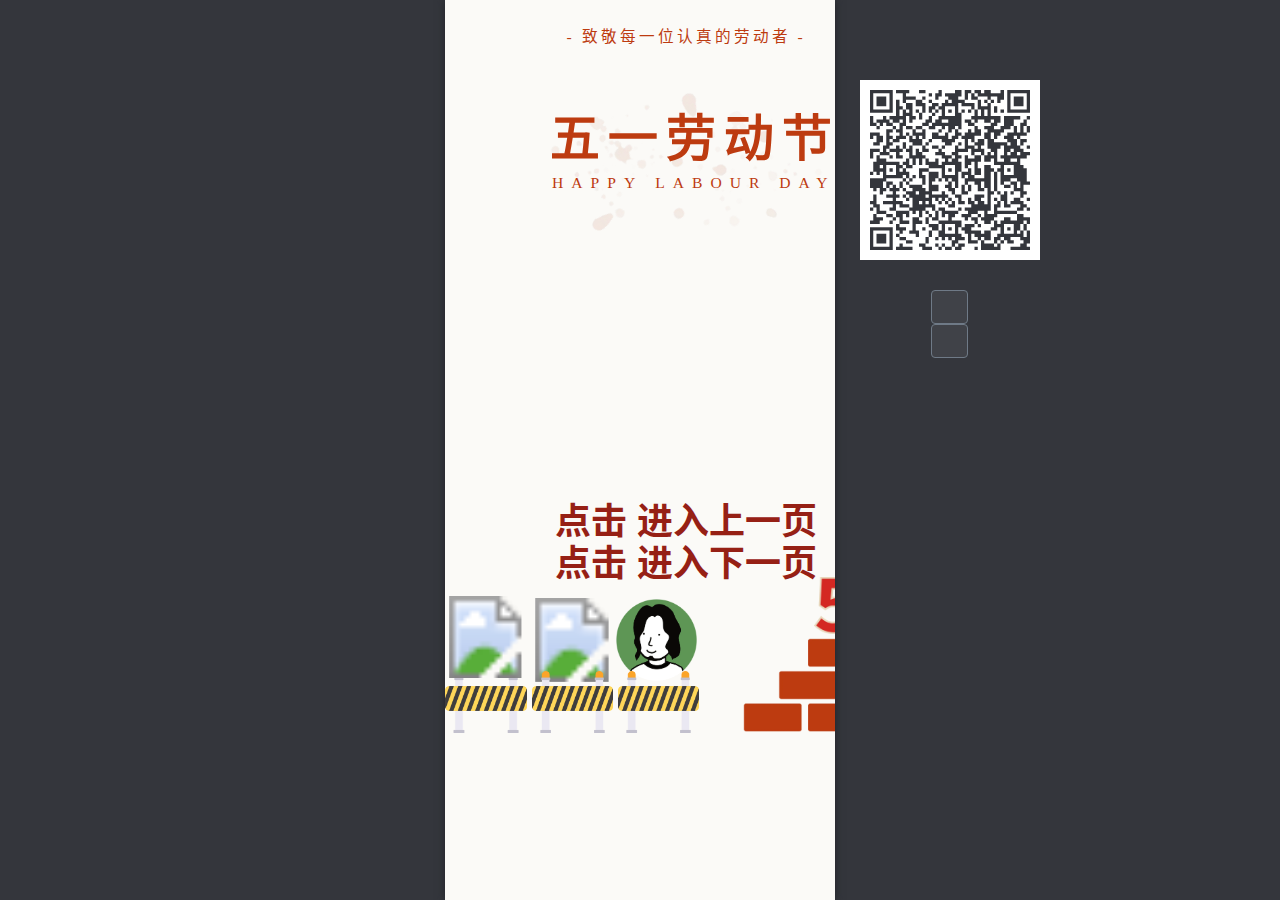
==== commit 8a4bd0ac: "Add files via upload" ====
--- a/index.html
+++ b/index.html
@@ -1,5 +1,5 @@
 <!DOCTYPE html>
-<!-- saved from url=(0154)https://v.xiumi.us/stage/v5/5UCVZ/373436008?in_preview=true&preview_for=normal&stage_ticket=HlkmC8txfKxwypg18TKy3XnCk6uttDAEyGNvv5Bv7mM7AsaSA4eIuknYINXz#/ -->
+<!-- saved from url=(0154)https://v.xiumi.us/stage/v5/5UCVZ/373436008?in_preview=true&preview_for=normal&stage_ticket=qKP8Z4k84xr7lL34PmtH7pNNhkvFiFY7T7Dl45sOFENYsB6APuM7WH0OXs36#/ -->
 <html lang="zh-cn" data-useragent="Mozilla/5.0 (Windows NT 6.1; WOW64) AppleWebKit/537.36 (KHTML, like Gecko) Chrome/80.0.3987.87 Safari/537.36 SE 2.X MetaSr 1.0" data-localdate="2022-5-24" class="ng-scope"><head><meta http-equiv="Content-Type" content="text/html; charset=UTF-8"><style type="text/css">[uib-typeahead-popup].dropdown-menu{display:block;}</style><style type="text/css">.uib-time input{width:50px;}</style><style type="text/css">.uib-datepicker .uib-title{width:100%;}.uib-day button,.uib-month button,.uib-year button{min-width:100%;}.uib-datepicker-popup.dropdown-menu{display:block;}.uib-button-bar{padding:10px 9px 2px;}</style><style type="text/css">.ng-animate.item:not(.left):not(.right){-webkit-transition:0s ease-in-out left;transition:0s ease-in-out left}</style><style type="text/css">@charset "UTF-8";[ng\:cloak],[ng-cloak],[data-ng-cloak],[x-ng-cloak],.ng-cloak,.x-ng-cloak,.ng-hide:not(.ng-hide-animate){display:none !important;}ng\:form{display:block;}.ng-animate-shim{visibility:hidden;}.ng-anchor{position:absolute;}</style>
     
     <meta http-equiv="X-UA-Compatible" content="IE=Edge,chrome=1">
@@ -11,7 +11,7 @@
 
     <!-- for 3rd app sharing such as QQ -->
     <meta id="metaDescription" name="description" content="致敬每一位认真的劳动者">
-    <meta itemprop="name" content="自动翻页 黄色/红色/劳动节/假期通知/防疫">
+    <meta itemprop="name" content="点击翻页 黄色/红色/劳动节/假期通知/防疫">
     <meta itemprop="image" content="https://img.xiumi.us/xmi/ua/3sMPw/i/6ded6baafe612abf9588c4ed9079e409-sz_262914.png?x-oss-process=image/resize,limit_1,m_lfit,w_1080/crop,h_519,w_519,x_0,y_62">
     <meta name="description" itemprop="description" content="致敬每一位认真的劳动者">
     <meta name="robots" content="noindex, nofollow">
@@ -33,17 +33,17 @@
 </script>
 
 
-    <title>自动翻页 黄色/红色/劳动节/假期通知/防疫</title>
+    <title>点击翻页 黄色/红色/劳动节/假期通知/防疫</title>
 
     <link rel="stylesheet" href="./index_files/76b84d.booklet.min.css">
 
     
 
     
-<style tn-u=".tn-yzk-fuid-text-63430-1650184835621%2C.tn-yzk-fuid-text-25213-1650184843253%2C.tn-yzk-fuid-text-63067-1650184850277" tn-f="iekiezixinti">@font-face{font-family:'iekiezixinti';src:url('//img.xiumi.us/xmi/ua/3sMPw/ff/yzk/5ab77f61/b813722742d64ac0ec1dcbf4265b7d4abd03c60f.eot?&origin_tag=v_xiumi_us_443?origin_tag=v_xiumi_us_443');src:url('//img.xiumi.us/xmi/ua/3sMPw/ff/yzk/5ab77f61/b813722742d64ac0ec1dcbf4265b7d4abd03c60f.eot?&origin_tag=v_xiumi_us_443?origin_tag=v_xiumi_us_443?#iefix')format('embedded-opentype'),url('//img.xiumi.us/xmi/ua/3sMPw/ff/yzk/5ab77f61/b813722742d64ac0ec1dcbf4265b7d4abd03c60f.woff?origin_tag=v_xiumi_us_443')format('woff'),url('//img.xiumi.us/xmi/ua/3sMPw/ff/yzk/5ab77f61/b813722742d64ac0ec1dcbf4265b7d4abd03c60f.ttf?origin_tag=v_xiumi_us_443')format('truetype');}.tn-yzk-fuid-text-63430-1650184835621,.tn-yzk-fuid-text-25213-1650184843253,.tn-yzk-fuid-text-63067-1650184850277{font-family:'iekiezixinti'}</style><style>.reader-booklet-container{ width: 30.431283303730016%; left: 34.784358348134994%; }</style><style type="text/css">
+<style>.reader-booklet-container{ width: 30.431283303730016%; left: 34.784358348134994%; }</style><style type="text/css">
   .adslot-1 { width: 375px; height: 478.55px; }
   @media (min-width: 448px) { .adslot-1 { width: 450px; height: 621px; } }
-</style></head>
+</style><style tn-u=".tn-yzk-fuid-text-63430-1650184835621%2C.tn-yzk-fuid-text-25213-1650184843253%2C.tn-yzk-fuid-text-63067-1650184850277" tn-f="iekiezixinti">@font-face{font-family:'iekiezixinti';src:url('//img.xiumi.us/xmi/ua/3sMPw/ff/yzk/5ab77f61/b813722742d64ac0ec1dcbf4265b7d4abd03c60f.eot?&origin_tag=v_xiumi_us_443?origin_tag=v_xiumi_us_443');src:url('//img.xiumi.us/xmi/ua/3sMPw/ff/yzk/5ab77f61/b813722742d64ac0ec1dcbf4265b7d4abd03c60f.eot?&origin_tag=v_xiumi_us_443?origin_tag=v_xiumi_us_443?#iefix')format('embedded-opentype'),url('//img.xiumi.us/xmi/ua/3sMPw/ff/yzk/5ab77f61/b813722742d64ac0ec1dcbf4265b7d4abd03c60f.woff?origin_tag=v_xiumi_us_443')format('woff'),url('//img.xiumi.us/xmi/ua/3sMPw/ff/yzk/5ab77f61/b813722742d64ac0ec1dcbf4265b7d4abd03c60f.ttf?origin_tag=v_xiumi_us_443')format('truetype');}.tn-yzk-fuid-text-63430-1650184835621,.tn-yzk-fuid-text-25213-1650184843253,.tn-yzk-fuid-text-63067-1650184850277{font-family:'iekiezixinti'}</style></head>
 <body class="tn-transition-end tn-platform-class tn-prevent-unlink-img-click light-mode ng-scope tn-platform-desktop" ng-controller="BookletRootReaderController" style="font-size: 21px;">
 
 <div id="shareImage" style="display: none;">
@@ -69,77 +69,22 @@
         
 
         <article class="tn-cube-box booklet dock-loader ng-scope tn-from-house-reader_booklet-cp tn-comp-anim-pin tn-comp-inst tn-cube-box-inst tn-comp tn-in-cell-state-active" tn-bind-comp-tpl-id="reader_booklet-cp:sys/loader-cubes-box" tn-comp-role="cube-box" tn-comp="box" tn-comp-pose="compConstraint.pose.tplPose || compAttr.pose" tn-uuid="" tn-animate="(!isCompBound ? &#39;__NOT_MOUNT__&#39; : compAttr.anim)" opera-tn-ra-comp="box" style="">
-        <section class="tn-comp-pin tn-comp-style-pin" tn-link="compAttr.link || comp.link" tn-sound="compAttr.sound" ng-style="compAttr.style | optimizeImageType" tn-pre-load-image="compAttr.style.backgroundImage"><div class="tn-cube-slot tn-view-cubes tn-cell-inst ng-scope tn-cell tn-cell-group tn-child-position-absolute tn-group-usage-normal tn-state-active tn-cube-flipper-box" tn-cell-type="group" tn-child-position="absolute" tn-cell="cubes" tn-link="cell.link" ng-style="cell.style | optimizeImageType" tn-animate="(!isCellBound ? &#39;__NOT_MOUNT__&#39; : cell.anim)" tn-animate-on-self="true" tn-sound="cell.sound" ng-class="{ &#39;group-empty&#39;: !(cellGroupItems.length) }" opera-tn-ra-cell="box.cubes" style=""> <!-- ngRepeat: chd in cellGroupItems track by $index --><div class="tn-surface tn-cube tn-show-cube ng-scope tn-from-house-reader_booklet-cp tn-comp-anim-pin tn-comp-inst tn-cube-inst tn-comp tn-in-cell-state-active on-screen" tn-comp-role="cube" tn-bind-comp-tpl-id="reader_booklet-cp:sys/cube-fs" ng-repeat="chd in cellGroupItems track by $index" tn-comp="chd" tn-comp-pose="compConstraint.pose.tplPose || compAttr.pose" tn-uuid="" tn-animate="(!isCompBound ? &#39;__NOT_MOUNT__&#39; : compAttr.anim)" tn-comp-index="0" opera-tn-ra-comp="box.cubes:0" style=""> <section class="tn-comp-pin tn-comp-style-pin" tn-link="compAttr.link || comp.link" tn-sound="compAttr.sound" ng-style="compAttr.style | optimizeImageType" tn-pre-load-image="compAttr.style.backgroundImage"><div class="dock booklet tn-ground-slot tn-view-grounds tn-cell-inst ng-scope tn-cell tn-cell-group tn-child-position-absolute tn-group-usage-normal tn-state-active tn-vertical-flipper-box" tn-cell-type="group" tn-child-position="absolute" tn-cell="grounds" tn-link="cell.link" ng-style="cell.style | optimizeImageType" tn-animate="(!isCellBound ? &#39;__NOT_MOUNT__&#39; : cell.anim)" tn-animate-on-self="true" tn-sound="cell.sound" ng-class="{ &#39;group-empty&#39;: !(cellGroupItems.length) }" opera-tn-ra-cell="box.cubes:0.grounds" style=""> <!-- ngRepeat: chd in cellGroupItems track by $index --><div class="tn-surface tn-ground tn-show-ground ng-scope tn-from-house-reader_booklet-cp tn-comp-anim-pin tn-comp-inst tn-ground-inst tn-comp tn-in-cell-state-active tn-comp-mode-board" tn-comp-role="ground" tn-bind-comp-tpl-id="reader_booklet-cp:sys/pg-fs" ng-repeat="chd in cellGroupItems track by $index" tn-comp="chd" tn-comp-pose="compConstraint.pose.tplPose || compAttr.pose" tn-uuid="" tn-animate="(!isCompBound ? &#39;__NOT_MOUNT__&#39; : compAttr.anim)" tn-comp-index="0" opera-tn-ra-comp="box.cubes:0.grounds:0" style=""> <section class="tn-comp-pin tn-comp-style-pin" tn-link="compAttr.link || comp.link" tn-sound="compAttr.sound" ng-style="compAttr.style | optimizeImageType" tn-pre-load-image="compAttr.style.backgroundImage"><div class="tn-layer-slot tn-cell-inst ng-scope tn-cell tn-cell-group tn-child-position-absolute tn-group-usage-normal tn-state-active" tn-cell-type="group" tn-child-position="absolute" tn-cell="layers" tn-link="cell.link" ng-style="cell.style | optimizeImageType" tn-animate="(!isCellBound ? &#39;__NOT_MOUNT__&#39; : cell.anim)" tn-animate-on-self="true" tn-sound="cell.sound" ng-class="{ &#39;group-empty&#39;: !(cellGroupItems.length) }" opera-tn-ra-cell="box.cubes:0.grounds:0.layers" style=""> <!-- ngRepeat: chd in cellGroupItems track by $index --><div class="tn-layer ng-scope tn-from-house-reader_booklet-cp tn-comp-anim-pin tn-comp-inst tn-layer-inst tn-comp tn-in-cell-state-active" tn-comp-role="layer" tn-bind-comp-tpl-id="reader_booklet-cp:sys/ly-fs" ng-repeat="chd in cellGroupItems track by $index" tn-comp="chd" tn-comp-pose="compConstraint.pose.tplPose || compAttr.pose" tn-uuid="" tn-animate="(!isCompBound ? &#39;__NOT_MOUNT__&#39; : compAttr.anim)" tn-comp-index="0" opera-tn-ra-comp="box.cubes:0.grounds:0.layers:0" style="width: 66.6075px; height: 100px; left: 16.6963px;"><section class="tn-comp-pin tn-comp-style-pin" tn-link="compAttr.link || comp.link" tn-sound="compAttr.sound" ng-style="compAttr.style | optimizeImageType" tn-pre-load-image="compAttr.style.backgroundImage"><div class="tn-comp-slot tn-cell tn-cell-group tn-child-position-absolute group-empty tn-state-active ng-scope" tn-cell-type="group" tn-link="cell.link" tn-animate="(!isCellBound ? &#39;__NOT_MOUNT__&#39; : cell.anim)" tn-animate-on-self="true" tn-ra-wrapper-cell="" tn-ra-cell="box.cubes:0.grounds:0.layers:0.comps">  </div></section></div><!-- end ngRepeat: chd in cellGroupItems track by $index --> </div></section></div><!-- end ngRepeat: chd in cellGroupItems track by $index --><div class="tn-surface tn-ground tn-show-ground ng-scope tn-from-house-reader_booklet-cp tn-comp-anim-pin tn-comp-inst tn-ground-inst tn-comp tn-in-cell-state-active tn-comp-mode-board on-screen" tn-comp-role="ground" tn-bind-comp-tpl-id="reader_booklet-cp:sys/pg-fs" ng-repeat="chd in cellGroupItems track by $index" tn-comp="chd" tn-comp-pose="compConstraint.pose.tplPose || compAttr.pose" tn-uuid="" tn-animate="(!isCompBound ? &#39;__NOT_MOUNT__&#39; : compAttr.anim)" tn-comp-index="1" opera-tn-ra-comp="box.cubes:0.grounds:1" style=""> <section class="tn-comp-pin tn-comp-style-pin" tn-link="compAttr.link || comp.link" tn-sound="compAttr.sound" ng-style="compAttr.style | optimizeImageType" tn-pre-load-image="compAttr.style.backgroundImage"><div class="tn-layer-slot tn-cell-inst ng-scope tn-cell tn-cell-group tn-child-position-absolute tn-group-usage-normal tn-state-active" tn-cell-type="group" tn-child-position="absolute" tn-cell="layers" tn-link="cell.link" ng-style="cell.style | optimizeImageType" tn-animate="(!isCellBound ? &#39;__NOT_MOUNT__&#39; : cell.anim)" tn-animate-on-self="true" tn-sound="cell.sound" ng-class="{ &#39;group-empty&#39;: !(cellGroupItems.length) }" opera-tn-ra-cell="box.cubes:0.grounds:1.layers" style=""> <!-- ngRepeat: chd in cellGroupItems track by $index --><div class="tn-layer ng-scope tn-from-house-reader_booklet-cp tn-comp-anim-pin tn-comp-inst tn-layer-inst tn-comp tn-in-cell-state-active" tn-comp-role="layer" tn-bind-comp-tpl-id="reader_booklet-cp:sys/ly-fs" ng-repeat="chd in cellGroupItems track by $index" tn-comp="chd" tn-comp-pose="compConstraint.pose.tplPose || compAttr.pose" tn-uuid="" tn-animate="(!isCompBound ? &#39;__NOT_MOUNT__&#39; : compAttr.anim)" tn-comp-index="0" opera-tn-ra-comp="box.cubes:0.grounds:1.layers:0" style="width: 486.901px; height: 731px; left: 0.0497336px;"><section class="tn-comp-pin tn-comp-style-pin" tn-link="compAttr.link || comp.link" tn-sound="compAttr.sound" ng-style="compAttr.style | optimizeImageType" tn-pre-load-image="compAttr.style.backgroundImage"><div class="tn-comp-slot tn-cell tn-cell-group tn-child-position-absolute group-empty tn-state-active ng-scope" tn-cell-type="group" tn-link="cell.link" tn-animate="(!isCellBound ? &#39;__NOT_MOUNT__&#39; : cell.anim)" tn-animate-on-self="true" tn-ra-wrapper-cell="" tn-ra-cell="box.cubes:0.grounds:1.layers:0.comps">  </div></section></div><!-- end ngRepeat: chd in cellGroupItems track by $index --> </div></section></div><!-- end ngRepeat: chd in cellGroupItems track by $index --> </div> <div class="dock booklet tn-page-slot tn-view-pages tn-cell-inst ng-scope tn-cell tn-cell-group tn-child-position-absolute tn-group-usage-normal tn-state-active tn-vertical-flipper-box" tn-cell-type="group" tn-child-position="absolute" tn-cell="pages" tn-link="cell.link" ng-style="cell.style | optimizeImageType" tn-animate="(!isCellBound ? &#39;__NOT_MOUNT__&#39; : cell.anim)" tn-animate-on-self="true" tn-sound="cell.sound" ng-class="{ &#39;group-empty&#39;: !(cellGroupItems.length) }" opera-tn-ra-cell="box.cubes:0.pages" style=""> <!-- ngRepeat: chd in cellGroupItems track by $index --><div class="tn-surface tn-page tn-show-page ng-scope tn-from-house-reader_booklet-cp tn-comp-anim-pin tn-comp-inst tn-page-inst tn-comp tn-in-cell-state-active tn-comp-mode-board" tn-comp-role="page" tn-bind-comp-tpl-id="reader_booklet-cp:sys/pg-fs" ng-repeat="chd in cellGroupItems track by $index" tn-comp="chd" tn-comp-pose="compConstraint.pose.tplPose || compAttr.pose" tn-uuid="" tn-animate="(!isCompBound ? &#39;__NOT_MOUNT__&#39; : compAttr.anim)" tn-comp-index="0" opera-tn-ra-comp="box.cubes:0.pages:0" style=""> <section class="tn-comp-pin tn-comp-style-pin" tn-link="compAttr.link || comp.link" tn-sound="compAttr.sound" ng-style="compAttr.style | optimizeImageType" tn-pre-load-image="compAttr.style.backgroundImage" style="background-color: rgb(251, 250, 247);"><div class="tn-layer-slot tn-cell-inst ng-scope tn-cell tn-cell-group tn-child-position-absolute tn-group-usage-normal tn-state-active" tn-cell-type="group" tn-child-position="absolute" tn-cell="layers" tn-link="cell.link" ng-style="cell.style | optimizeImageType" tn-animate="(!isCellBound ? &#39;__NOT_MOUNT__&#39; : cell.anim)" tn-animate-on-self="true" tn-sound="cell.sound" ng-class="{ &#39;group-empty&#39;: !(cellGroupItems.length) }" opera-tn-ra-cell="box.cubes:0.pages:0.layers" style=""> <!-- ngRepeat: chd in cellGroupItems track by $index --><div class="tn-layer ng-scope tn-from-house-reader_booklet-cp tn-comp-anim-pin tn-comp-inst tn-layer-inst tn-comp tn-in-cell-state-active" tn-comp-role="layer" tn-bind-comp-tpl-id="reader_booklet-cp:sys/ly-fs" ng-repeat="chd in cellGroupItems track by $index" tn-comp="chd" tn-comp-pose="compConstraint.pose.tplPose || compAttr.pose" tn-uuid="" tn-animate="(!isCompBound ? &#39;__NOT_MOUNT__&#39; : compAttr.anim)" tn-comp-index="0" opera-tn-ra-comp="box.cubes:0.pages:0.layers:0" style="width: 66.6075px; height: 100px; left: 16.6963px;"><section class="tn-comp-pin tn-comp-style-pin" tn-link="compAttr.link || comp.link" tn-sound="compAttr.sound" ng-style="compAttr.style | optimizeImageType" tn-pre-load-image="compAttr.style.backgroundImage"><div class="tn-comp-slot tn-cell tn-cell-group tn-child-position-absolute tn-state-active ng-scope" tn-cell-type="group" tn-link="cell.link" tn-animate="(!isCellBound ? &#39;__NOT_MOUNT__&#39; : cell.anim)" tn-animate-on-self="true" tn-ra-wrapper-cell="" tn-ra-cell="box.cubes:0.pages:0.layers:0.comps"> <div class="tn-comp-top-level tn-from-house-booklet-cp tn-comp-anim-pin tn-comp ng-scope tn-animate-set tn-animate-not-clickable" tn-comp-pose="compConstraint.pose.tplPose || compAttr.pose" tn-uuid="" tn-animate="(!isCompBound ? &#39;__NOT_MOUNT__&#39; : compAttr.anim)" style="left: -0.275%; top: 78.9629%; position: absolute; width: 100.267%; height: 31.617px;" tn-ra-comp="box.cubes:0.pages:0.layers:0.comps:0"><figure class="tn-animate-anchor tn-animate-stopped tn-animate-not-clickable" style="animation-name: workaround_Invisible; animation-duration: 1s; animation-timing-function: ease-in-out; animation-delay: 0s; animation-iteration-count: infinite; animation-direction: normal; animation-fill-mode: both;"><section class="tn-comp-pin tn-comp-style-pin" tn-link="compAttr.link || comp.link" style="font-size: 91.4547%;"><div class="tn-cell tn-cell-group tn-child-position-absolute tn-state-active ng-scope" style="display: inline-block; width: 100%;height:100%; vertical-align: top;" tn-cell-type="group" tn-link="cell.link" tn-animate="(!isCellBound ? &#39;__NOT_MOUNT__&#39; : cell.anim)" tn-animate-on-self="true" tn-ra-cell="box.cubes:0.pages:0.layers:0.comps:0.col1"> <div class="tn-from-house-paper-cp tn-comp-anim-pin tn-comp ng-scope" tn-comp-pose="compConstraint.pose.tplPose || compAttr.pose" tn-uuid="" tn-animate="(!isCompBound ? &#39;__NOT_MOUNT__&#39; : compAttr.anim)" style="left: 75.8551%; top: 0%; width: 22.6209%; height: 37.0254%; position: absolute;" tn-ra-comp="box.cubes:0.pages:0.layers:0.comps:0.col1:0"><section class="tn-comp-pin tn-comp-style-pin" tn-link="compAttr.link || comp.link" style="text-align: center; font-size: 62.8378%; height: 100%; pointer-events: none;"><div tn-cell-type="image" style="max-width: 100%; vertical-align: middle; display: inline-block; line-height: 0; width: 100%; pointer-events: none;" class="tn-cell tn-cell-image tn-state-active ng-scope" tn-link="cell.link" tn-animate="(!isCellBound ? &#39;__NOT_MOUNT__&#39; : cell.anim)" tn-animate-on-self="true" title="" tn-ra-cell="box.cubes:0.pages:0.layers:0.comps:0.col1:0.img1"><img class="tn-image-presenter raw-image" src="./index_files/77dd0fa17a83b0823d23a02cd491b93d_sz-25839.png" style="vertical-align: middle; max-width: 100%; width: 100%;"></div></section></div><div class="tn-from-house-paper-cp tn-comp-anim-pin tn-comp ng-scope" tn-comp-pose="compConstraint.pose.tplPose || compAttr.pose" tn-uuid="" tn-animate="(!isCompBound ? &#39;__NOT_MOUNT__&#39; : compAttr.anim)" style="left: 61.3256%; top: 39.7493%; width: 38.6744%; height: 60.1663%; position: absolute;" tn-ra-comp="box.cubes:0.pages:0.layers:0.comps:0.col1:1"><section class="tn-comp-pin tn-comp-style-pin" tn-link="compAttr.link || comp.link" style="text-align: center; height: 100%; font-size: 107.432%; pointer-events: none;"><div tn-cell-type="image" style="max-width: 100%; vertical-align: middle; display: inline-block; line-height: 0; width: 100%; pointer-events: none;" class="tn-cell tn-cell-image tn-state-active ng-scope" tn-link="cell.link" tn-animate="(!isCellBound ? &#39;__NOT_MOUNT__&#39; : cell.anim)" tn-animate-on-self="true" title="" tn-ra-cell="box.cubes:0.pages:0.layers:0.comps:0.col1:1.img1"><img class="tn-image-presenter raw-image" src="./index_files/f885a90e2eec04def9411e8b0a6057b8_sz-5856.png" style="vertical-align: middle; max-width: 100%; width: 100%;"></div></section></div><div class="tn-from-house-booklet-cp tn-comp-anim-pin tn-comp ng-scope" tn-comp-pose="compConstraint.pose.tplPose || compAttr.pose" tn-uuid="" tn-animate="(!isCompBound ? &#39;__NOT_MOUNT__&#39; : compAttr.anim)" style="left: 0%; top: 12.0646%; width: 52.2955%; height: 27.5341px; position: absolute;" tn-ra-comp="box.cubes:0.pages:0.layers:0.comps:0.col1:2"><section class="tn-comp-pin tn-comp-style-pin" tn-link="compAttr.link || comp.link" style="height: 100%; font-size: 105.392%;"><div class="tn-cell tn-cell-group tn-child-position-absolute tn-state-active ng-scope" style="display: inline-block; width: 100%;height:100%; vertical-align: top;" tn-cell-type="group" tn-link="cell.link" tn-animate="(!isCellBound ? &#39;__NOT_MOUNT__&#39; : cell.anim)" tn-animate-on-self="true" tn-ra-cell="box.cubes:0.pages:0.layers:0.comps:0.col1:2.col1"> <div class="tn-from-house-paper-cp tn-comp-anim-pin tn-comp ng-scope" tn-comp-pose="compConstraint.pose.tplPose || compAttr.pose" tn-uuid="" tn-animate="(!isCompBound ? &#39;__NOT_MOUNT__&#39; : compAttr.anim)" style="width: 31.8725%; height: 46.5658%; transform: rotate(0deg); left: 0.482685%; top: 55.9429%; position: absolute;" tn-ra-comp="box.cubes:0.pages:0.layers:0.comps:0.col1:2.col1:0"><section class="tn-comp-pin tn-comp-style-pin" tn-link="compAttr.link || comp.link" style="text-align: center; font-size: 43.9189%; height: 100%; pointer-events: none;"><div tn-cell-type="image" style="max-width: 100%; vertical-align: middle; display: inline-block; line-height: 0; width: 100%; pointer-events: none;" class="tn-cell tn-cell-image tn-state-active ng-scope" tn-link="cell.link" tn-animate="(!isCellBound ? &#39;__NOT_MOUNT__&#39; : cell.anim)" tn-animate-on-self="true" title="" tn-ra-cell="box.cubes:0.pages:0.layers:0.comps:0.col1:2.col1:0.img1"><img class="tn-image-presenter raw-image" src="./index_files/b0e2266e78af37c6beebc135146fd6ee_sz-42528.png" style="vertical-align: middle; max-width: 100%; width: 100%;"></div></section></div><div class="tn-from-house-paper-cp tn-comp-anim-pin tn-comp ng-scope" tn-comp-pose="compConstraint.pose.tplPose || compAttr.pose" tn-uuid="" tn-animate="(!isCompBound ? &#39;__NOT_MOUNT__&#39; : compAttr.anim)" style="width: 32.3629%; height: 61.4668%; transform: rotate(0deg); left: 0%; top: 0%; position: absolute;" tn-ra-comp="box.cubes:0.pages:0.layers:0.comps:0.col1:2.col1:1"><section class="tn-comp-pin tn-comp-style-pin" tn-link="compAttr.link || comp.link" style="text-align: center; font-size: 44.5946%; height: 100%; pointer-events: none;"><div tn-cell-type="image" style="max-width: 100%; vertical-align: middle; display: inline-block; line-height: 0; width: 100%; pointer-events: none;" class="tn-cell tn-cell-image tn-state-active ng-scope tn-image-popup-disable" tn-link="cell.link" tn-animate="(!isCellBound ? &#39;__NOT_MOUNT__&#39; : cell.anim)" tn-animate-on-self="true" title="" tn-ra-cell="box.cubes:0.pages:0.layers:0.comps:0.col1:2.col1:1.img1" tn-image="cell" tn-image-usage="foreground" opera-tn-image="cell" opera-tn-image-usage="foreground"><svg class="tn-image-presenter svg-non-expand" preserveAspectRatio="none" width="100%" height="100%" viewBox="0 0 150 150" style="vertical-align: middle; max-width: 100%; width: 100%;"><image class="tn-clip-content" xlink:href="//statics.xiumi.us/mat/i/fvId/b720ec4ba4fea582b94226b8da44704c_sz-7987.svg?_tn_usage_=tn-image" width="100%" height="100%"></image></svg></div></section></div><div class="tn-from-house-paper-cp tn-comp-anim-pin tn-comp ng-scope" tn-comp-pose="compConstraint.pose.tplPose || compAttr.pose" tn-uuid="" tn-animate="(!isCompBound ? &#39;__NOT_MOUNT__&#39; : compAttr.anim)" style="width: 32.8532%; height: 62.3981%; transform: rotate(0deg); left: 33.5581%; top: 1.7369%; position: absolute;" tn-ra-comp="box.cubes:0.pages:0.layers:0.comps:0.col1:2.col1:2"><section class="tn-comp-pin tn-comp-style-pin" tn-link="compAttr.link || comp.link" style="text-align: center; font-size: 44.5884%; height: 100%; pointer-events: none;"><div tn-cell-type="image" style="max-width: 100%; vertical-align: middle; display: inline-block; line-height: 0; width: 100%; pointer-events: none;" class="tn-cell tn-cell-image tn-state-active ng-scope tn-image-popup-disable" tn-link="cell.link" tn-animate="(!isCellBound ? &#39;__NOT_MOUNT__&#39; : cell.anim)" tn-animate-on-self="true" title="" tn-ra-cell="box.cubes:0.pages:0.layers:0.comps:0.col1:2.col1:2.img1" tn-image="cell" tn-image-usage="foreground" opera-tn-image="cell" opera-tn-image-usage="foreground"><svg class="tn-image-presenter svg-non-expand" preserveAspectRatio="none" width="100%" height="100%" viewBox="0 0 150 150" style="vertical-align: middle; max-width: 100%; width: 100%;"><image class="tn-clip-content" xlink:href="//statics.xiumi.us/mat/i/fvId/28b579e14ac478109b9b4e67ab0c837e_sz-6369.svg?_tn_usage_=tn-image" width="100%" height="100%"></image></svg></div></section></div><div class="tn-from-house-paper-cp tn-comp-anim-pin tn-comp ng-scope" tn-comp-pose="compConstraint.pose.tplPose || compAttr.pose" tn-uuid="" tn-animate="(!isCompBound ? &#39;__NOT_MOUNT__&#39; : compAttr.anim)" style="width: 31.8725%; height: 60.5355%; transform: rotate(0deg); left: 67.2541%; top: 2.6966%; position: absolute;" tn-ra-comp="box.cubes:0.pages:0.layers:0.comps:0.col1:2.col1:3"><section class="tn-comp-pin tn-comp-style-pin" tn-link="compAttr.link || comp.link" style="text-align: center; font-size: 43.8391%; height: 100%; pointer-events: none;"><div tn-cell-type="image" style="max-width: 100%; vertical-align: middle; display: inline-block; line-height: 0; width: 100%; pointer-events: none;" class="tn-cell tn-cell-image tn-state-active ng-scope" tn-link="cell.link" tn-animate="(!isCellBound ? &#39;__NOT_MOUNT__&#39; : cell.anim)" tn-animate-on-self="true" title="" tn-ra-cell="box.cubes:0.pages:0.layers:0.comps:0.col1:2.col1:3.img1"><img class="tn-image-presenter raw-image" src="./index_files/69e5ac23037aa44faa727b0bd4549bd2_sz-41019.png" style="vertical-align: middle; max-width: 100%; width: 100%;"></div></section></div><div class="tn-from-house-paper-cp tn-comp-anim-pin tn-comp ng-scope" tn-comp-pose="compConstraint.pose.tplPose || compAttr.pose" tn-uuid="" tn-animate="(!isCompBound ? &#39;__NOT_MOUNT__&#39; : compAttr.anim)" style="width: 31.8725%; height: 46.5658%; transform: rotate(0deg); left: 68.1275%; top: 55.9429%; position: absolute;" tn-ra-comp="box.cubes:0.pages:0.layers:0.comps:0.col1:2.col1:4"><section class="tn-comp-pin tn-comp-style-pin" tn-link="compAttr.link || comp.link" style="text-align: center; font-size: 43.9189%; height: 100%; pointer-events: none;"><div tn-cell-type="image" style="max-width: 100%; vertical-align: middle; display: inline-block; line-height: 0; width: 100%; pointer-events: none;" class="tn-cell tn-cell-image tn-state-active ng-scope" tn-link="cell.link" tn-animate="(!isCellBound ? &#39;__NOT_MOUNT__&#39; : cell.anim)" tn-animate-on-self="true" title="" tn-ra-cell="box.cubes:0.pages:0.layers:0.comps:0.col1:2.col1:4.img1"><img class="tn-image-presenter raw-image" src="./index_files/b0e2266e78af37c6beebc135146fd6ee_sz-42528.png" style="vertical-align: middle; max-width: 100%; width: 100%;"></div></section></div><div class="tn-from-house-paper-cp tn-comp-anim-pin tn-comp ng-scope" tn-comp-pose="compConstraint.pose.tplPose || compAttr.pose" tn-uuid="" tn-animate="(!isCompBound ? &#39;__NOT_MOUNT__&#39; : compAttr.anim)" style="width: 31.8725%; height: 46.5658%; transform: rotate(0deg); left: 34.2936%; top: 55.9276%; position: absolute;" tn-ra-comp="box.cubes:0.pages:0.layers:0.comps:0.col1:2.col1:5"><section class="tn-comp-pin tn-comp-style-pin" tn-link="compAttr.link || comp.link" style="text-align: center; font-size: 43.9189%; height: 100%; pointer-events: none;"><div tn-cell-type="image" style="max-width: 100%; vertical-align: middle; display: inline-block; line-height: 0; width: 100%; pointer-events: none;" class="tn-cell tn-cell-image tn-state-active ng-scope" tn-link="cell.link" tn-animate="(!isCellBound ? &#39;__NOT_MOUNT__&#39; : cell.anim)" tn-animate-on-self="true" title="" tn-ra-cell="box.cubes:0.pages:0.layers:0.comps:0.col1:2.col1:5.img1"><img class="tn-image-presenter raw-image" src="./index_files/b0e2266e78af37c6beebc135146fd6ee_sz-42528.png" style="vertical-align: middle; max-width: 100%; width: 100%;"></div></section></div> </div></section></div> </div></section></figure></div><div class="tn-comp-top-level tn-from-house-booklet-cp tn-comp-anim-pin tn-comp ng-scope tn-animate-set tn-animate-not-clickable" tn-comp-pose="compConstraint.pose.tplPose || compAttr.pose" tn-uuid="" tn-animate="(!isCompBound ? &#39;__NOT_MOUNT__&#39; : compAttr.anim)" style="width: 70.4%; position: absolute; left: 15.7292%; top: 34.783%; height: 51.7333px;" tn-ra-comp="box.cubes:0.pages:0.layers:0.comps:1"><figure class="tn-animate-anchor tn-animate-stopped tn-animate-not-clickable" style="animation-name: workaround_Invisible; animation-duration: 1s; animation-timing-function: ease-in-out; animation-delay: 0s; animation-iteration-count: infinite; animation-direction: normal; animation-fill-mode: both;"><section class="tn-comp-pin tn-comp-style-pin" tn-link="compAttr.link || comp.link"><div tn-cell-type="crop-image" style="width: 100%; height: 100%; background-position: center center; background-repeat: no-repeat; background-size: cover; background-image: url(//img.xiumi.us/xmi/ua/3sMPw/i/c63e148a52590422624bb7b9eb870138-sz_3231927.jpg?x-oss-process=style/xmwebp);" tn-link="cell.link" tn-animate="(!isCellBound ? &#39;__NOT_MOUNT__&#39; : cell.anim)" tn-animate-on-self="true" tn-pre-load-image="cell.src" title="" class="tn-cell tn-cell-crop-image tn-state-active ng-scope" tn-ra-cell="box.cubes:0.pages:0.layers:0.comps:1.cimg1"><div class="tn-crop-image-cover" style="height: 100%; overflow: hidden; line-height: 0; vertical-align: middle; max-width: 100%;">
+        <section class="tn-comp-pin tn-comp-style-pin" tn-link="compAttr.link || comp.link" tn-sound="compAttr.sound" ng-style="compAttr.style | optimizeImageType" tn-pre-load-image="compAttr.style.backgroundImage"><div class="tn-cube-slot tn-view-cubes tn-cell-inst ng-scope tn-cell tn-cell-group tn-child-position-absolute tn-group-usage-normal tn-state-active tn-cube-flipper-box" tn-cell-type="group" tn-child-position="absolute" tn-cell="cubes" tn-link="cell.link" ng-style="cell.style | optimizeImageType" tn-animate="(!isCellBound ? &#39;__NOT_MOUNT__&#39; : cell.anim)" tn-animate-on-self="true" tn-sound="cell.sound" ng-class="{ &#39;group-empty&#39;: !(cellGroupItems.length) }" opera-tn-ra-cell="box.cubes" style=""> <!-- ngRepeat: chd in cellGroupItems track by $index --><div class="tn-surface tn-cube tn-show-cube ng-scope tn-from-house-reader_booklet-cp tn-comp-anim-pin tn-comp-inst tn-cube-inst tn-comp tn-in-cell-state-active on-screen" tn-comp-role="cube" tn-bind-comp-tpl-id="reader_booklet-cp:sys/cube-fs" ng-repeat="chd in cellGroupItems track by $index" tn-comp="chd" tn-comp-pose="compConstraint.pose.tplPose || compAttr.pose" tn-uuid="" tn-animate="(!isCompBound ? &#39;__NOT_MOUNT__&#39; : compAttr.anim)" tn-comp-index="0" opera-tn-ra-comp="box.cubes:0" style=""> <section class="tn-comp-pin tn-comp-style-pin" tn-link="compAttr.link || comp.link" tn-sound="compAttr.sound" ng-style="compAttr.style | optimizeImageType" tn-pre-load-image="compAttr.style.backgroundImage"><div class="dock booklet tn-ground-slot tn-view-grounds tn-cell-inst ng-scope tn-cell tn-cell-group tn-child-position-absolute tn-group-usage-normal tn-state-active tn-vertical-flipper-box" tn-cell-type="group" tn-child-position="absolute" tn-cell="grounds" tn-link="cell.link" ng-style="cell.style | optimizeImageType" tn-animate="(!isCellBound ? &#39;__NOT_MOUNT__&#39; : cell.anim)" tn-animate-on-self="true" tn-sound="cell.sound" ng-class="{ &#39;group-empty&#39;: !(cellGroupItems.length) }" opera-tn-ra-cell="box.cubes:0.grounds" style=""> <!-- ngRepeat: chd in cellGroupItems track by $index --><div class="tn-surface tn-ground tn-show-ground ng-scope tn-from-house-reader_booklet-cp tn-comp-anim-pin tn-comp-inst tn-ground-inst tn-comp tn-in-cell-state-active tn-comp-mode-board on-screen" tn-comp-role="ground" tn-bind-comp-tpl-id="reader_booklet-cp:sys/pg-fs" ng-repeat="chd in cellGroupItems track by $index" tn-comp="chd" tn-comp-pose="compConstraint.pose.tplPose || compAttr.pose" tn-uuid="" tn-animate="(!isCompBound ? &#39;__NOT_MOUNT__&#39; : compAttr.anim)" tn-comp-index="0" opera-tn-ra-comp="box.cubes:0.grounds:0" style=""> <section class="tn-comp-pin tn-comp-style-pin" tn-link="compAttr.link || comp.link" tn-sound="compAttr.sound" ng-style="compAttr.style | optimizeImageType" tn-pre-load-image="compAttr.style.backgroundImage"><div class="tn-layer-slot tn-cell-inst ng-scope tn-cell tn-cell-group tn-child-position-absolute tn-group-usage-normal tn-state-active" tn-cell-type="group" tn-child-position="absolute" tn-cell="layers" tn-link="cell.link" ng-style="cell.style | optimizeImageType" tn-animate="(!isCellBound ? &#39;__NOT_MOUNT__&#39; : cell.anim)" tn-animate-on-self="true" tn-sound="cell.sound" ng-class="{ &#39;group-empty&#39;: !(cellGroupItems.length) }" opera-tn-ra-cell="box.cubes:0.grounds:0.layers" style=""> <!-- ngRepeat: chd in cellGroupItems track by $index --><div class="tn-layer ng-scope tn-from-house-reader_booklet-cp tn-comp-anim-pin tn-comp-inst tn-layer-inst tn-comp tn-in-cell-state-active" tn-comp-role="layer" tn-bind-comp-tpl-id="reader_booklet-cp:sys/ly-fs" ng-repeat="chd in cellGroupItems track by $index" tn-comp="chd" tn-comp-pose="compConstraint.pose.tplPose || compAttr.pose" tn-uuid="" tn-animate="(!isCompBound ? &#39;__NOT_MOUNT__&#39; : compAttr.anim)" tn-comp-index="0" opera-tn-ra-comp="box.cubes:0.grounds:0.layers:0" style="width: 486.901px; height: 731px; left: 0.0497336px;"><section class="tn-comp-pin tn-comp-style-pin" tn-link="compAttr.link || comp.link" tn-sound="compAttr.sound" ng-style="compAttr.style | optimizeImageType" tn-pre-load-image="compAttr.style.backgroundImage"><div class="tn-comp-slot tn-cell tn-cell-group tn-child-position-absolute group-empty tn-state-active ng-scope" tn-cell-type="group" tn-link="cell.link" tn-animate="(!isCellBound ? &#39;__NOT_MOUNT__&#39; : cell.anim)" tn-animate-on-self="true" tn-ra-wrapper-cell="" tn-ra-cell="box.cubes:0.grounds:0.layers:0.comps">  </div></section></div><!-- end ngRepeat: chd in cellGroupItems track by $index --> </div></section></div><!-- end ngRepeat: chd in cellGroupItems track by $index --><div class="tn-surface tn-ground tn-show-ground ng-scope tn-from-house-reader_booklet-cp tn-comp-anim-pin tn-comp-inst tn-ground-inst tn-comp tn-in-cell-state-active tn-comp-mode-board" tn-comp-role="ground" tn-bind-comp-tpl-id="reader_booklet-cp:sys/pg-fs" ng-repeat="chd in cellGroupItems track by $index" tn-comp="chd" tn-comp-pose="compConstraint.pose.tplPose || compAttr.pose" tn-uuid="" tn-animate="(!isCompBound ? &#39;__NOT_MOUNT__&#39; : compAttr.anim)" tn-comp-index="1" opera-tn-ra-comp="box.cubes:0.grounds:1" style=""> <section class="tn-comp-pin tn-comp-style-pin" tn-link="compAttr.link || comp.link" tn-sound="compAttr.sound" ng-style="compAttr.style | optimizeImageType" tn-pre-load-image="compAttr.style.backgroundImage"><div class="tn-layer-slot tn-cell-inst ng-scope tn-cell tn-cell-group tn-child-position-absolute tn-group-usage-normal tn-state-active" tn-cell-type="group" tn-child-position="absolute" tn-cell="layers" tn-link="cell.link" ng-style="cell.style | optimizeImageType" tn-animate="(!isCellBound ? &#39;__NOT_MOUNT__&#39; : cell.anim)" tn-animate-on-self="true" tn-sound="cell.sound" ng-class="{ &#39;group-empty&#39;: !(cellGroupItems.length) }" opera-tn-ra-cell="box.cubes:0.grounds:1.layers" style=""> <!-- ngRepeat: chd in cellGroupItems track by $index --><div class="tn-layer ng-scope tn-from-house-reader_booklet-cp tn-comp-anim-pin tn-comp-inst tn-layer-inst tn-comp tn-in-cell-state-active" tn-comp-role="layer" tn-bind-comp-tpl-id="reader_booklet-cp:sys/ly-fs" ng-repeat="chd in cellGroupItems track by $index" tn-comp="chd" tn-comp-pose="compConstraint.pose.tplPose || compAttr.pose" tn-uuid="" tn-animate="(!isCompBound ? &#39;__NOT_MOUNT__&#39; : compAttr.anim)" tn-comp-index="0" opera-tn-ra-comp="box.cubes:0.grounds:1.layers:0" style="width: 66.6075px; height: 100px; left: 16.6963px;"><section class="tn-comp-pin tn-comp-style-pin" tn-link="compAttr.link || comp.link" tn-sound="compAttr.sound" ng-style="compAttr.style | optimizeImageType" tn-pre-load-image="compAttr.style.backgroundImage"><div class="tn-comp-slot tn-cell tn-cell-group tn-child-position-absolute group-empty tn-state-active ng-scope" tn-cell-type="group" tn-link="cell.link" tn-animate="(!isCellBound ? &#39;__NOT_MOUNT__&#39; : cell.anim)" tn-animate-on-self="true" tn-ra-wrapper-cell="" tn-ra-cell="box.cubes:0.grounds:1.layers:0.comps">  </div></section></div><!-- end ngRepeat: chd in cellGroupItems track by $index --> </div></section></div><!-- end ngRepeat: chd in cellGroupItems track by $index --><div class="tn-surface tn-ground tn-show-ground ng-scope tn-from-house-reader_booklet-cp tn-comp-anim-pin tn-comp-inst tn-ground-inst tn-comp tn-in-cell-state-active" tn-comp-role="ground" tn-bind-comp-tpl-id="reader_booklet-cp:sys/pg-fs" ng-repeat="chd in cellGroupItems track by $index" tn-comp="chd" tn-comp-pose="compConstraint.pose.tplPose || compAttr.pose" tn-uuid="" tn-animate="(!isCompBound ? &#39;__NOT_MOUNT__&#39; : compAttr.anim)" tn-comp-index="2" opera-tn-ra-comp="box.cubes:0.grounds:2" style=""> <section class="tn-comp-pin tn-comp-style-pin" tn-link="compAttr.link || comp.link" tn-sound="compAttr.sound" ng-style="compAttr.style | optimizeImageType" tn-pre-load-image="compAttr.style.backgroundImage"><div class="tn-layer-slot tn-cell-inst ng-scope tn-cell tn-cell-group tn-child-position-absolute tn-group-usage-normal tn-state-active group-empty" tn-cell-type="group" tn-child-position="absolute" tn-cell="layers" tn-link="cell.link" ng-style="cell.style | optimizeImageType" tn-animate="(!isCellBound ? &#39;__NOT_MOUNT__&#39; : cell.anim)" tn-animate-on-self="true" tn-sound="cell.sound" ng-class="{ &#39;group-empty&#39;: !(cellGroupItems.length) }" opera-tn-ra-cell="box.cubes:0.grounds:2.layers" style=""> <!-- ngRepeat: chd in cellGroupItems track by $index --> </div></section></div><!-- end ngRepeat: chd in cellGroupItems track by $index --><div class="tn-surface tn-ground tn-show-ground ng-scope tn-from-house-reader_booklet-cp tn-comp-anim-pin tn-comp-inst tn-ground-inst tn-comp tn-in-cell-state-active" tn-comp-role="ground" tn-bind-comp-tpl-id="reader_booklet-cp:sys/pg-fs" ng-repeat="chd in cellGroupItems track by $index" tn-comp="chd" tn-comp-pose="compConstraint.pose.tplPose || compAttr.pose" tn-uuid="" tn-animate="(!isCompBound ? &#39;__NOT_MOUNT__&#39; : compAttr.anim)" tn-comp-index="3" opera-tn-ra-comp="box.cubes:0.grounds:3" style=""> <section class="tn-comp-pin tn-comp-style-pin" tn-link="compAttr.link || comp.link" tn-sound="compAttr.sound" ng-style="compAttr.style | optimizeImageType" tn-pre-load-image="compAttr.style.backgroundImage"><div class="tn-layer-slot tn-cell-inst ng-scope tn-cell tn-cell-group tn-child-position-absolute tn-group-usage-normal tn-state-active group-empty" tn-cell-type="group" tn-child-position="absolute" tn-cell="layers" tn-link="cell.link" ng-style="cell.style | optimizeImageType" tn-animate="(!isCellBound ? &#39;__NOT_MOUNT__&#39; : cell.anim)" tn-animate-on-self="true" tn-sound="cell.sound" ng-class="{ &#39;group-empty&#39;: !(cellGroupItems.length) }" opera-tn-ra-cell="box.cubes:0.grounds:3.layers" style=""> <!-- ngRepeat: chd in cellGroupItems track by $index --> </div></section></div><!-- end ngRepeat: chd in cellGroupItems track by $index --> </div> <div class="dock booklet tn-page-slot tn-view-pages tn-cell-inst ng-scope tn-cell tn-cell-group tn-child-position-absolute tn-group-usage-normal tn-state-active tn-vertical-flipper-box" tn-cell-type="group" tn-child-position="absolute" tn-cell="pages" tn-link="cell.link" ng-style="cell.style | optimizeImageType" tn-animate="(!isCellBound ? &#39;__NOT_MOUNT__&#39; : cell.anim)" tn-animate-on-self="true" tn-sound="cell.sound" ng-class="{ &#39;group-empty&#39;: !(cellGroupItems.length) }" opera-tn-ra-cell="box.cubes:0.pages" style=""> <!-- ngRepeat: chd in cellGroupItems track by $index --><div class="tn-surface tn-page tn-show-page ng-scope tn-from-house-reader_booklet-cp tn-comp-anim-pin tn-comp-inst tn-page-inst tn-comp tn-in-cell-state-active tn-comp-mode-board on-screen" tn-comp-role="page" tn-bind-comp-tpl-id="reader_booklet-cp:sys/pg-fs" ng-repeat="chd in cellGroupItems track by $index" tn-comp="chd" tn-comp-pose="compConstraint.pose.tplPose || compAttr.pose" tn-uuid="page-Ml4nXZaL2JP6lPS8" tn-animate="(!isCompBound ? &#39;__NOT_MOUNT__&#39; : compAttr.anim)" tn-comp-index="0" opera-tn-ra-comp="box.cubes:0.pages:0" style=""> <section class="tn-comp-pin tn-comp-style-pin" tn-link="compAttr.link || comp.link" tn-sound="compAttr.sound" ng-style="compAttr.style | optimizeImageType" tn-pre-load-image="compAttr.style.backgroundImage" style="background-color: rgb(251, 250, 247);"><div class="tn-layer-slot tn-cell-inst ng-scope tn-cell tn-cell-group tn-child-position-absolute tn-group-usage-normal tn-state-active" tn-cell-type="group" tn-child-position="absolute" tn-cell="layers" tn-link="cell.link" ng-style="cell.style | optimizeImageType" tn-animate="(!isCellBound ? &#39;__NOT_MOUNT__&#39; : cell.anim)" tn-animate-on-self="true" tn-sound="cell.sound" ng-class="{ &#39;group-empty&#39;: !(cellGroupItems.length) }" opera-tn-ra-cell="box.cubes:0.pages:0.layers" style=""> <!-- ngRepeat: chd in cellGroupItems track by $index --><div class="tn-layer ng-scope tn-from-house-reader_booklet-cp tn-comp-anim-pin tn-comp-inst tn-layer-inst tn-comp tn-in-cell-state-active" tn-comp-role="layer" tn-bind-comp-tpl-id="reader_booklet-cp:sys/ly-fs" ng-repeat="chd in cellGroupItems track by $index" tn-comp="chd" tn-comp-pose="compConstraint.pose.tplPose || compAttr.pose" tn-uuid="" tn-animate="(!isCompBound ? &#39;__NOT_MOUNT__&#39; : compAttr.anim)" tn-comp-index="0" opera-tn-ra-comp="box.cubes:0.pages:0.layers:0" style="width: 486.901px; height: 731px; left: 0.0497336px;"><section class="tn-comp-pin tn-comp-style-pin" tn-link="compAttr.link || comp.link" tn-sound="compAttr.sound" ng-style="compAttr.style | optimizeImageType" tn-pre-load-image="compAttr.style.backgroundImage"><div class="tn-comp-slot tn-cell tn-cell-group tn-child-position-absolute tn-state-active ng-scope" tn-cell-type="group" tn-link="cell.link" tn-animate="(!isCellBound ? &#39;__NOT_MOUNT__&#39; : cell.anim)" tn-animate-on-self="true" tn-ra-wrapper-cell="" tn-ra-cell="box.cubes:0.pages:0.layers:0.comps"> <div class="tn-comp-top-level tn-from-house-booklet-cp tn-comp-anim-pin tn-comp ng-scope tn-animate-set" tn-comp-pose="compConstraint.pose.tplPose || compAttr.pose" tn-uuid="" tn-animate="(!isCompBound ? &#39;__NOT_MOUNT__&#39; : compAttr.anim)" style="left: -0.275%; top: 78.9629%; position: absolute; width: 100.267%; height: 153.88px;" tn-ra-comp="box.cubes:0.pages:0.layers:0.comps:0"><figure class="tn-animate-anchor tn-animate-started" style="animation-name: emp_twisterInUp; animation-duration: 1.5s; animation-timing-function: ease-in-out; animation-delay: 0s; animation-iteration-count: 1; animation-direction: normal; animation-fill-mode: both;"><section class="tn-comp-pin tn-comp-style-pin" tn-link="compAttr.link || comp.link" style="font-size: 91.4547%;"><div class="tn-cell tn-cell-group tn-child-position-absolute tn-state-active ng-scope" style="display: inline-block; width: 100%;height:100%; vertical-align: top;" tn-cell-type="group" tn-link="cell.link" tn-animate="(!isCellBound ? &#39;__NOT_MOUNT__&#39; : cell.anim)" tn-animate-on-self="true" tn-ra-cell="box.cubes:0.pages:0.layers:0.comps:0.col1"> <div class="tn-from-house-paper-cp tn-comp-anim-pin tn-comp ng-scope" tn-comp-pose="compConstraint.pose.tplPose || compAttr.pose" tn-uuid="" tn-animate="(!isCompBound ? &#39;__NOT_MOUNT__&#39; : compAttr.anim)" style="left: 75.8551%; top: 0%; width: 22.6209%; height: 37.0254%; position: absolute;" tn-ra-comp="box.cubes:0.pages:0.layers:0.comps:0.col1:0"><section class="tn-comp-pin tn-comp-style-pin" tn-link="compAttr.link || comp.link" style="text-align: center; font-size: 62.8378%; height: 100%; pointer-events: none;"><div tn-cell-type="image" style="max-width: 100%; vertical-align: middle; display: inline-block; line-height: 0; width: 100%; pointer-events: none;" class="tn-cell tn-cell-image tn-state-active ng-scope" tn-link="cell.link" tn-animate="(!isCellBound ? &#39;__NOT_MOUNT__&#39; : cell.anim)" tn-animate-on-self="true" title="" tn-ra-cell="box.cubes:0.pages:0.layers:0.comps:0.col1:0.img1"><img class="tn-image-presenter raw-image" src="./index_files/77dd0fa17a83b0823d23a02cd491b93d_sz-25839.png" style="vertical-align: middle; max-width: 100%; width: 100%;"></div></section></div><div class="tn-from-house-paper-cp tn-comp-anim-pin tn-comp ng-scope" tn-comp-pose="compConstraint.pose.tplPose || compAttr.pose" tn-uuid="" tn-animate="(!isCompBound ? &#39;__NOT_MOUNT__&#39; : compAttr.anim)" style="left: 61.3256%; top: 39.7493%; width: 38.6744%; height: 60.1663%; position: absolute;" tn-ra-comp="box.cubes:0.pages:0.layers:0.comps:0.col1:1"><section class="tn-comp-pin tn-comp-style-pin" tn-link="compAttr.link || comp.link" style="text-align: center; height: 100%; font-size: 107.432%; pointer-events: none;"><div tn-cell-type="image" style="max-width: 100%; vertical-align: middle; display: inline-block; line-height: 0; width: 100%; pointer-events: none;" class="tn-cell tn-cell-image tn-state-active ng-scope" tn-link="cell.link" tn-animate="(!isCellBound ? &#39;__NOT_MOUNT__&#39; : cell.anim)" tn-animate-on-self="true" title="" tn-ra-cell="box.cubes:0.pages:0.layers:0.comps:0.col1:1.img1"><img class="tn-image-presenter raw-image" src="./index_files/f885a90e2eec04def9411e8b0a6057b8_sz-5856.png" style="vertical-align: middle; max-width: 100%; width: 100%;"></div></section></div><div class="tn-from-house-booklet-cp tn-comp-anim-pin tn-comp ng-scope" tn-comp-pose="compConstraint.pose.tplPose || compAttr.pose" tn-uuid="" tn-animate="(!isCompBound ? &#39;__NOT_MOUNT__&#39; : compAttr.anim)" style="left: 0%; top: 12.0646%; width: 52.2955%; height: 134.26px; position: absolute;" tn-ra-comp="box.cubes:0.pages:0.layers:0.comps:0.col1:2"><section class="tn-comp-pin tn-comp-style-pin" tn-link="compAttr.link || comp.link" style="height: 100%; font-size: 105.392%;"><div class="tn-cell tn-cell-group tn-child-position-absolute tn-state-active ng-scope" style="display: inline-block; width: 100%;height:100%; vertical-align: top;" tn-cell-type="group" tn-link="cell.link" tn-animate="(!isCellBound ? &#39;__NOT_MOUNT__&#39; : cell.anim)" tn-animate-on-self="true" tn-ra-cell="box.cubes:0.pages:0.layers:0.comps:0.col1:2.col1"> <div class="tn-from-house-paper-cp tn-comp-anim-pin tn-comp ng-scope" tn-comp-pose="compConstraint.pose.tplPose || compAttr.pose" tn-uuid="" tn-animate="(!isCompBound ? &#39;__NOT_MOUNT__&#39; : compAttr.anim)" style="width: 31.8725%; height: 46.5658%; transform: rotate(0deg); left: 0.482685%; top: 55.9429%; position: absolute;" tn-ra-comp="box.cubes:0.pages:0.layers:0.comps:0.col1:2.col1:0"><section class="tn-comp-pin tn-comp-style-pin" tn-link="compAttr.link || comp.link" style="text-align: center; font-size: 43.9189%; height: 100%; pointer-events: none;"><div tn-cell-type="image" style="max-width: 100%; vertical-align: middle; display: inline-block; line-height: 0; width: 100%; pointer-events: none;" class="tn-cell tn-cell-image tn-state-active ng-scope" tn-link="cell.link" tn-animate="(!isCellBound ? &#39;__NOT_MOUNT__&#39; : cell.anim)" tn-animate-on-self="true" title="" tn-ra-cell="box.cubes:0.pages:0.layers:0.comps:0.col1:2.col1:0.img1"><img class="tn-image-presenter raw-image" src="./index_files/b0e2266e78af37c6beebc135146fd6ee_sz-42528.png" style="vertical-align: middle; max-width: 100%; width: 100%;"></div></section></div><div class="tn-from-house-paper-cp tn-comp-anim-pin tn-comp ng-scope" tn-comp-pose="compConstraint.pose.tplPose || compAttr.pose" tn-uuid="" tn-animate="(!isCompBound ? &#39;__NOT_MOUNT__&#39; : compAttr.anim)" style="width: 32.3629%; height: 61.4668%; transform: rotate(0deg); left: 0%; top: 0%; position: absolute;" tn-ra-comp="box.cubes:0.pages:0.layers:0.comps:0.col1:2.col1:1"><section class="tn-comp-pin tn-comp-style-pin" tn-link="compAttr.link || comp.link" style="text-align: center; font-size: 44.5946%; height: 100%; pointer-events: none;"><div tn-cell-type="image" style="max-width: 100%; vertical-align: middle; display: inline-block; line-height: 0; width: 100%; pointer-events: none;" class="tn-cell tn-cell-image tn-state-active ng-scope tn-image-popup-disable" tn-link="cell.link" tn-animate="(!isCellBound ? &#39;__NOT_MOUNT__&#39; : cell.anim)" tn-animate-on-self="true" title="" tn-ra-cell="box.cubes:0.pages:0.layers:0.comps:0.col1:2.col1:1.img1" tn-image="cell" tn-image-usage="foreground" opera-tn-image="cell" opera-tn-image-usage="foreground"><svg class="tn-image-presenter svg-non-expand" preserveAspectRatio="none" width="100%" height="100%" viewBox="0 0 150 150" style="vertical-align: middle; max-width: 100%; width: 100%;"><image class="tn-clip-content" xlink:href="//statics.xiumi.us/mat/i/fvId/b720ec4ba4fea582b94226b8da44704c_sz-7987.svg?_tn_usage_=tn-image" width="100%" height="100%"></image></svg></div></section></div><div class="tn-from-house-paper-cp tn-comp-anim-pin tn-comp ng-scope" tn-comp-pose="compConstraint.pose.tplPose || compAttr.pose" tn-uuid="" tn-animate="(!isCompBound ? &#39;__NOT_MOUNT__&#39; : compAttr.anim)" style="width: 32.8532%; height: 62.3981%; transform: rotate(0deg); left: 33.5581%; top: 1.7369%; position: absolute;" tn-ra-comp="box.cubes:0.pages:0.layers:0.comps:0.col1:2.col1:2"><section class="tn-comp-pin tn-comp-style-pin" tn-link="compAttr.link || comp.link" style="text-align: center; font-size: 44.5884%; height: 100%; pointer-events: none;"><div tn-cell-type="image" style="max-width: 100%; vertical-align: middle; display: inline-block; line-height: 0; width: 100%; pointer-events: none;" class="tn-cell tn-cell-image tn-state-active ng-scope tn-image-popup-disable" tn-link="cell.link" tn-animate="(!isCellBound ? &#39;__NOT_MOUNT__&#39; : cell.anim)" tn-animate-on-self="true" title="" tn-ra-cell="box.cubes:0.pages:0.layers:0.comps:0.col1:2.col1:2.img1" tn-image="cell" tn-image-usage="foreground" opera-tn-image="cell" opera-tn-image-usage="foreground"><svg class="tn-image-presenter svg-non-expand" preserveAspectRatio="none" width="100%" height="100%" viewBox="0 0 150 150" style="vertical-align: middle; max-width: 100%; width: 100%;"><image class="tn-clip-content" xlink:href="//statics.xiumi.us/mat/i/fvId/28b579e14ac478109b9b4e67ab0c837e_sz-6369.svg?_tn_usage_=tn-image" width="100%" height="100%"></image></svg></div></section></div><div class="tn-from-house-paper-cp tn-comp-anim-pin tn-comp ng-scope" tn-comp-pose="compConstraint.pose.tplPose || compAttr.pose" tn-uuid="" tn-animate="(!isCompBound ? &#39;__NOT_MOUNT__&#39; : compAttr.anim)" style="width: 31.8725%; height: 60.5355%; transform: rotate(0deg); left: 67.2541%; top: 2.6966%; position: absolute;" tn-ra-comp="box.cubes:0.pages:0.layers:0.comps:0.col1:2.col1:3"><section class="tn-comp-pin tn-comp-style-pin" tn-link="compAttr.link || comp.link" style="text-align: center; font-size: 43.8391%; height: 100%; pointer-events: none;"><div tn-cell-type="image" style="max-width: 100%; vertical-align: middle; display: inline-block; line-height: 0; width: 100%; pointer-events: none;" class="tn-cell tn-cell-image tn-state-active ng-scope" tn-link="cell.link" tn-animate="(!isCellBound ? &#39;__NOT_MOUNT__&#39; : cell.anim)" tn-animate-on-self="true" title="" tn-ra-cell="box.cubes:0.pages:0.layers:0.comps:0.col1:2.col1:3.img1"><img class="tn-image-presenter raw-image" src="./index_files/69e5ac23037aa44faa727b0bd4549bd2_sz-41019.png" style="vertical-align: middle; max-width: 100%; width: 100%;"></div></section></div><div class="tn-from-house-paper-cp tn-comp-anim-pin tn-comp ng-scope" tn-comp-pose="compConstraint.pose.tplPose || compAttr.pose" tn-uuid="" tn-animate="(!isCompBound ? &#39;__NOT_MOUNT__&#39; : compAttr.anim)" style="width: 31.8725%; height: 46.5658%; transform: rotate(0deg); left: 68.1275%; top: 55.9429%; position: absolute;" tn-ra-comp="box.cubes:0.pages:0.layers:0.comps:0.col1:2.col1:4"><section class="tn-comp-pin tn-comp-style-pin" tn-link="compAttr.link || comp.link" style="text-align: center; font-size: 43.9189%; height: 100%; pointer-events: none;"><div tn-cell-type="image" style="max-width: 100%; vertical-align: middle; display: inline-block; line-height: 0; width: 100%; pointer-events: none;" class="tn-cell tn-cell-image tn-state-active ng-scope" tn-link="cell.link" tn-animate="(!isCellBound ? &#39;__NOT_MOUNT__&#39; : cell.anim)" tn-animate-on-self="true" title="" tn-ra-cell="box.cubes:0.pages:0.layers:0.comps:0.col1:2.col1:4.img1"><img class="tn-image-presenter raw-image" src="./index_files/b0e2266e78af37c6beebc135146fd6ee_sz-42528.png" style="vertical-align: middle; max-width: 100%; width: 100%;"></div></section></div><div class="tn-from-house-paper-cp tn-comp-anim-pin tn-comp ng-scope" tn-comp-pose="compConstraint.pose.tplPose || compAttr.pose" tn-uuid="" tn-animate="(!isCompBound ? &#39;__NOT_MOUNT__&#39; : compAttr.anim)" style="width: 31.8725%; height: 46.5658%; transform: rotate(0deg); left: 34.2936%; top: 55.9276%; position: absolute;" tn-ra-comp="box.cubes:0.pages:0.layers:0.comps:0.col1:2.col1:5"><section class="tn-comp-pin tn-comp-style-pin" tn-link="compAttr.link || comp.link" style="text-align: center; font-size: 43.9189%; height: 100%; pointer-events: none;"><div tn-cell-type="image" style="max-width: 100%; vertical-align: middle; display: inline-block; line-height: 0; width: 100%; pointer-events: none;" class="tn-cell tn-cell-image tn-state-active ng-scope" tn-link="cell.link" tn-animate="(!isCellBound ? &#39;__NOT_MOUNT__&#39; : cell.anim)" tn-animate-on-self="true" title="" tn-ra-cell="box.cubes:0.pages:0.layers:0.comps:0.col1:2.col1:5.img1"><img class="tn-image-presenter raw-image" src="./index_files/b0e2266e78af37c6beebc135146fd6ee_sz-42528.png" style="vertical-align: middle; max-width: 100%; width: 100%;"></div></section></div> </div></section></div> </div></section></figure></div><div class="tn-comp-top-level tn-from-house-booklet-cp tn-comp-anim-pin tn-comp ng-scope tn-animate-set" tn-comp-pose="compConstraint.pose.tplPose || compAttr.pose" tn-uuid="" tn-animate="(!isCompBound ? &#39;__NOT_MOUNT__&#39; : compAttr.anim)" style="width: 70.4%; position: absolute; left: 15.7292%; top: 34.783%; height: 251.318px;" tn-ra-comp="box.cubes:0.pages:0.layers:0.comps:1"><figure class="tn-animate-anchor tn-animate-started" style="animation-name: ent_blurZoomIn; animation-duration: 1.5s; animation-timing-function: ease-in-out; animation-delay: 0s; animation-iteration-count: 1; animation-direction: normal; animation-fill-mode: both;"><section class="tn-comp-pin tn-comp-style-pin" tn-link="compAttr.link || comp.link"><div tn-cell-type="crop-image" style="width: 100%; height: 100%; background-position: center center; background-repeat: no-repeat; background-size: cover; background-image: url(//img.xiumi.us/xmi/ua/3sMPw/i/c63e148a52590422624bb7b9eb870138-sz_3231927.jpg?x-oss-process=style/xmwebp);" tn-link="cell.link" tn-animate="(!isCellBound ? &#39;__NOT_MOUNT__&#39; : cell.anim)" tn-animate-on-self="true" tn-pre-load-image="cell.src" title="" class="tn-cell tn-cell-crop-image tn-state-active ng-scope" tn-ra-cell="box.cubes:0.pages:0.layers:0.comps:1.cimg1"><div class="tn-crop-image-cover" style="height: 100%; overflow: hidden; line-height: 0; vertical-align: middle; max-width: 100%;">
   <img class="tn-crop-image-cover-img" style="width: 100%; height: 100%; opacity: 0;" src="./index_files/c63e148a52590422624bb7b9eb870138-sz_3231927.jpg">
-</div></div></section></figure></div><div class="tn-comp-top-level tn-from-house-booklet-cp tn-comp-anim-pin tn-comp ng-scope tn-animate-set tn-animate-not-clickable" tn-comp-pose="compConstraint.pose.tplPose || compAttr.pose" tn-uuid="" tn-animate="(!isCompBound ? &#39;__NOT_MOUNT__&#39; : compAttr.anim)" style="left: 11.1958%; top: 1.53554%; position: absolute; width: 78.3958%; height: 62.0318px;" tn-ra-comp="box.cubes:0.pages:0.layers:0.comps:2"><figure class="tn-animate-anchor tn-animate-stopped tn-animate-not-clickable" style="animation-name: workaround_Invisible; animation-duration: 1s; animation-timing-function: ease-in-out; animation-delay: 0s; animation-iteration-count: infinite; animation-direction: normal; animation-fill-mode: both;"><section class="tn-comp-pin tn-comp-style-pin" tn-link="compAttr.link || comp.link"><div class="tn-cell tn-cell-group tn-child-position-absolute tn-state-active ng-scope" style="display: inline-block; width: 100%;height:100%; vertical-align: top;" tn-cell-type="group" tn-link="cell.link" tn-animate="(!isCellBound ? &#39;__NOT_MOUNT__&#39; : cell.anim)" tn-animate-on-self="true" tn-ra-cell="box.cubes:0.pages:0.layers:0.comps:2.col1"> <div class="tn-from-house-paper-cp tn-comp-anim-pin tn-comp ng-scope" tn-comp-pose="compConstraint.pose.tplPose || compAttr.pose" tn-uuid="" tn-animate="(!isCompBound ? &#39;__NOT_MOUNT__&#39; : compAttr.anim)" style="left: 18.9795%; top: 17.1132%; width: 61.9081%; height: 65.7736%; transform: rotateZ(322deg); position: absolute;" tn-ra-comp="box.cubes:0.pages:0.layers:0.comps:2.col1:0"><section class="tn-comp-pin tn-comp-style-pin" tn-link="compAttr.link || comp.link" style="text-align: center; font-size: 123.307%; opacity: 0.71; height: 100%; pointer-events: none;"><div tn-cell-type="image" style="max-width: 100%; vertical-align: middle; display: inline-block; line-height: 0; width: 100%; pointer-events: none;" class="tn-cell tn-cell-image tn-state-active ng-scope" tn-link="cell.link" tn-animate="(!isCellBound ? &#39;__NOT_MOUNT__&#39; : cell.anim)" tn-animate-on-self="true" title="" tn-ra-cell="box.cubes:0.pages:0.layers:0.comps:2.col1:0.img1"><img class="tn-image-presenter raw-image" src="./index_files/a219e20ef798c26a606eb4dfc9814f9b_sz-44647.png" style="vertical-align: middle; max-width: 100%; width: 100%;"></div></section></div><div class="tn-from-house-booklet-cp tn-comp-anim-pin tn-comp ng-scope tn-animate-set tn-animate-not-clickable" tn-comp-pose="compConstraint.pose.tplPose || compAttr.pose" tn-uuid="" tn-animate="(!isCompBound ? &#39;__NOT_MOUNT__&#39; : compAttr.anim)" style="left: 0%; top: 6.05016%; width: 97.6242%; position: absolute;" tn-ra-comp="box.cubes:0.pages:0.layers:0.comps:2.col1:1"><figure class="tn-animate-anchor tn-animate-stopped tn-animate-not-clickable" style="animation-name: workaround_Invisible; animation-duration: 1s; animation-timing-function: ease-in-out; animation-delay: 0s; animation-iteration-count: infinite; animation-direction: normal; animation-fill-mode: both;"><section class="tn-comp-pin tn-comp-style-pin" tn-link="compAttr.link || comp.link" style="background-color: transparent; font-size: 142.577%; height: 100%;"><div tn-cell-type="text" style="font-size: 52.1739%; color: rgb(189, 59, 16); text-align: center; font-family: iekiezixinti; letter-spacing: 3px; line-height: 1;" tn-link="cell.link" tn-animate="(!isCellBound ? &#39;__NOT_MOUNT__&#39; : cell.anim)" tn-animate-on-self="true" tn-yzk-font-usage-id="cell.style.tnYzkFontUsageId" title="" class="tn-cell tn-cell-text horizontal-tb tn-state-active ng-scope tn-yzk-font-on tn-yzk-fuid-text-25213-1650184843253" tn-ra-cell="box.cubes:0.pages:0.layers:0.comps:2.col1:1.txt1"><p>-&nbsp;致敬每一位认真的劳动者 -</p></div></section></figure></div><div class="tn-from-house-booklet-cp tn-comp-anim-pin tn-comp ng-scope" tn-comp-pose="compConstraint.pose.tplPose || compAttr.pose" tn-uuid="" tn-animate="(!isCompBound ? &#39;__NOT_MOUNT__&#39; : compAttr.anim)" style="left: 2.03561%; top: 34.45%; width: 97.9644%; height: 29.5136px; position: absolute;" tn-ra-comp="box.cubes:0.pages:0.layers:0.comps:2.col1:2"><section class="tn-comp-pin tn-comp-style-pin" tn-link="compAttr.link || comp.link" style="height: 100%;"><div class="tn-cell tn-cell-group tn-child-position-absolute tn-state-active ng-scope" style="display: inline-block; width: 100%;height:100%; vertical-align: top;" tn-cell-type="group" tn-link="cell.link" tn-animate="(!isCellBound ? &#39;__NOT_MOUNT__&#39; : cell.anim)" tn-animate-on-self="true" tn-ra-cell="box.cubes:0.pages:0.layers:0.comps:2.col1:2.col1"> <div class="tn-from-house-booklet-cp tn-comp-anim-pin tn-comp ng-scope tn-animate-set tn-animate-not-clickable" tn-comp-pose="compConstraint.pose.tplPose || compAttr.pose" tn-uuid="" tn-animate="(!isCompBound ? &#39;__NOT_MOUNT__&#39; : compAttr.anim)" style="width: 99.6528%; transform: rotate(0deg); left: 0.347222%; top: 0%; position: absolute;" tn-ra-comp="box.cubes:0.pages:0.layers:0.comps:2.col1:2.col1:0"><figure class="tn-animate-anchor tn-animate-stopped tn-animate-not-clickable" style="animation-name: workaround_Invisible; animation-duration: 1s; animation-timing-function: ease-in-out; animation-delay: 0s; animation-iteration-count: infinite; animation-direction: normal; animation-fill-mode: both;"><section class="tn-comp-pin tn-comp-style-pin" tn-link="compAttr.link || comp.link" style="background-color: transparent; font-size: 142.577%; height: 100%;"><div tn-cell-type="text" style="font-size: 166.667%; color: rgb(189, 59, 16); text-align: center; font-family: iekiezixinti; letter-spacing: 8px; line-height: 1; padding: 0px;" tn-link="cell.link" tn-animate="(!isCellBound ? &#39;__NOT_MOUNT__&#39; : cell.anim)" tn-animate-on-self="true" tn-yzk-font-usage-id="cell.style.tnYzkFontUsageId" title="" class="tn-cell tn-cell-text horizontal-tb tn-state-active ng-scope tn-yzk-font-on tn-yzk-fuid-text-63430-1650184835621" tn-ra-cell="box.cubes:0.pages:0.layers:0.comps:2.col1:2.col1:0.txt1"><p style="font-size: 99.9984%;"><strong>五一劳动节</strong></p></div></section></figure></div><div class="tn-from-house-booklet-cp tn-comp-anim-pin tn-comp ng-scope tn-animate-set tn-animate-not-clickable" tn-comp-pose="compConstraint.pose.tplPose || compAttr.pose" tn-uuid="" tn-animate="(!isCompBound ? &#39;__NOT_MOUNT__&#39; : compAttr.anim)" style="width: 99.6528%; transform: rotate(0deg); left: 0%; top: 53.1743%; position: absolute;" tn-ra-comp="box.cubes:0.pages:0.layers:0.comps:2.col1:2.col1:1"><figure class="tn-animate-anchor tn-animate-stopped tn-animate-not-clickable" style="animation-name: workaround_Invisible; animation-duration: 1s; animation-timing-function: ease-in-out; animation-delay: 0s; animation-iteration-count: infinite; animation-direction: normal; animation-fill-mode: both;"><section class="tn-comp-pin tn-comp-style-pin" tn-link="compAttr.link || comp.link" style="background-color: transparent; font-size: 142.577%; height: 100%;"><div tn-cell-type="text" style="font-size: 52.1739%; color: rgb(189, 59, 16); text-align: center; font-family: iekiezixinti; letter-spacing: 8px; line-height: 1; padding: 0px;" tn-link="cell.link" tn-animate="(!isCellBound ? &#39;__NOT_MOUNT__&#39; : cell.anim)" tn-animate-on-self="true" tn-yzk-font-usage-id="cell.style.tnYzkFontUsageId" title="" class="tn-cell tn-cell-text horizontal-tb tn-state-active ng-scope tn-yzk-font-on tn-yzk-fuid-text-63067-1650184850277" tn-ra-cell="box.cubes:0.pages:0.layers:0.comps:2.col1:2.col1:1.txt1"><p>HAPPY&nbsp;<span style="background-color: transparent;">LABOUR DAY</span></p><p><br></p></div></section></figure></div> </div></section></div> </div></section></figure></div> </div></section></div><!-- end ngRepeat: chd in cellGroupItems track by $index --> </div></section></div><!-- end ngRepeat: chd in cellGroupItems track by $index --><div class="tn-surface tn-page tn-show-page ng-scope tn-from-house-reader_booklet-cp tn-comp-anim-pin tn-comp-inst tn-page-inst tn-comp tn-in-cell-state-active tn-scene-tablet tn-comp-mode-flow on-screen tn-vertical-scrolling-turner by-tn-scroll scrolling-wrapper" tn-comp-role="page" tn-bind-comp-tpl-id="reader_booklet-cp:sys/pg-fs" ng-repeat="chd in cellGroupItems track by $index" tn-comp="chd" tn-comp-pose="compConstraint.pose.tplPose || compAttr.pose" tn-uuid="" tn-animate="(!isCompBound ? &#39;__NOT_MOUNT__&#39; : compAttr.anim)" tn-comp-index="1" opera-tn-ra-comp="box.cubes:0.pages:1" style=""> <section class="tn-comp-pin tn-comp-style-pin" tn-link="compAttr.link || comp.link" tn-sound="compAttr.sound" ng-style="compAttr.style | optimizeImageType" tn-pre-load-image="compAttr.style.backgroundImage" style="background-color: rgb(251, 250, 247); font-size: 87.5%; letter-spacing: 2px; line-height: 2; padding: 11px;"><div class="tn-layer-slot tn-cell-inst ng-scope tn-cell tn-cell-group tn-child-position-absolute tn-group-usage-normal tn-state-active" tn-cell-type="group" tn-child-position="absolute" tn-cell="layers" tn-link="cell.link" ng-style="cell.style | optimizeImageType" tn-animate="(!isCellBound ? &#39;__NOT_MOUNT__&#39; : cell.anim)" tn-animate-on-self="true" tn-sound="cell.sound" ng-class="{ &#39;group-empty&#39;: !(cellGroupItems.length) }" opera-tn-ra-cell="box.cubes:0.pages:1.layers" style=""> <!-- ngRepeat: chd in cellGroupItems track by $index --><div class="tn-layer ng-scope tn-from-house-reader_booklet-cp tn-comp-anim-pin tn-comp-inst tn-layer-inst tn-comp tn-in-cell-state-active tn-flag-animation-triggered" tn-comp-role="layer" tn-bind-comp-tpl-id="reader_booklet-cp:sys/ly-fs" ng-repeat="chd in cellGroupItems track by $index" tn-comp="chd" tn-comp-pose="compConstraint.pose.tplPose || compAttr.pose" tn-uuid="" tn-animate="(!isCompBound ? &#39;__NOT_MOUNT__&#39; : compAttr.anim)" tn-comp-index="0" opera-tn-ra-comp="box.cubes:0.pages:1.layers:0" style=""><section class="tn-comp-pin tn-comp-style-pin" tn-link="compAttr.link || comp.link" tn-sound="compAttr.sound" ng-style="compAttr.style | optimizeImageType" tn-pre-load-image="compAttr.style.backgroundImage"><div class="tn-comp-slot tn-cell tn-cell-group tn-child-position-static tn-state-active ng-scope" tn-cell-type="group" tn-link="cell.link" tn-animate="(!isCellBound ? &#39;__NOT_MOUNT__&#39; : cell.anim)" tn-animate-on-self="true" tn-ra-wrapper-cell="" tn-ra-cell="box.cubes:0.pages:1.layers:0.comps"> <div class="tn-comp-top-level tn-from-house-paper-cp tn-comp-anim-pin tn-comp ng-scope tn-flag-animation-triggered" tn-comp-pose="compConstraint.pose.tplPose || compAttr.pose" tn-uuid="" tn-animate="(!isCompBound ? &#39;__NOT_MOUNT__&#39; : compAttr.anim)" style="position: static;" tn-ra-comp="box.cubes:0.pages:1.layers:0.comps:0"><section class="tn-comp-pin tn-comp-style-pin" tn-link="compAttr.link || comp.link"><div style="display: grid; width: 100%; vertical-align: top; overflow: hidden; align-self: flex-start; background-color: rgb(251, 250, 247); line-height: 1.6; font-size: 16px; letter-spacing: 0px; color: rgb(0, 0, 0); grid-template-columns: 100%; grid-template-rows: 100%;" tn-cell-type="group" tn-child-orientation="free-canvas" tn-link="cell.link" tn-animate="(!isCellBound ? &#39;__NOT_MOUNT__&#39; : cell.anim)" tn-animate-on-self="true" class="tn-cell tn-cell-group tn-child-position-static tn-state-active ng-scope" tn-ra-cell="box.cubes:0.pages:1.layers:0.comps:0.col1"><div class="tn-from-house-paper-cp tn-comp-anim-pin tn-comp ng-scope tn-flag-animation-triggered" tn-comp-pose="compConstraint.pose.tplPose || compAttr.pose" tn-uuid="" tn-animate="(!isCompBound ? &#39;__NOT_MOUNT__&#39; : compAttr.anim)" style="width: 48.5333%; height: 40.8%; transform: rotateZ(322deg); margin-left: 25.2786%; margin-top: 19.609%; grid-column-start: 1; grid-row-start: 1;" tn-ra-comp="box.cubes:0.pages:1.layers:0.comps:0.col1:0"><section class="tn-comp-pin tn-comp-style-pin" tn-link="compAttr.link || comp.link" style="text-align: center; font-size: 123.307%; opacity: 0.71; height: 100%; pointer-events: none;"><div tn-cell-type="image" style="max-width: 100%; vertical-align: middle; display: inline-block; line-height: 0; width: 100%; pointer-events: none;" class="tn-cell tn-cell-image tn-state-active ng-scope" tn-link="cell.link" tn-animate="(!isCellBound ? &#39;__NOT_MOUNT__&#39; : cell.anim)" tn-animate-on-self="true" title="" tn-ra-cell="box.cubes:0.pages:1.layers:0.comps:0.col1:0.img1"><img class="tn-image-presenter raw-image" src="./index_files/a219e20ef798c26a606eb4dfc9814f9b_sz-44647.png" style="vertical-align: middle; max-width: 100%; width: 100%;"></div></section></div><div class="tn-from-house-booklet-cp tn-comp-anim-pin tn-comp ng-scope tn-animate-set tn-flag-animation-triggered" tn-comp-pose="compConstraint.pose.tplPose || compAttr.pose" tn-uuid="" tn-animate="(!isCompBound ? &#39;__NOT_MOUNT__&#39; : compAttr.anim)" style="width: 76.5333%; height: max-content; transform: rotate(0deg); margin-left: 12.2625%; margin-top: 6.87917%; grid-column-start: 1; grid-row-start: 1;" tn-ra-comp="box.cubes:0.pages:1.layers:0.comps:0.col1:1"><figure class="tn-animate-anchor tn-animate-started" style="animation-name: ent_lightLeftSpeedIn; animation-duration: 1.5s; animation-timing-function: ease-in-out; animation-delay: 0s; animation-iteration-count: 1; animation-direction: normal; animation-fill-mode: both;"><section class="tn-comp-pin tn-comp-style-pin" tn-link="compAttr.link || comp.link" style="background-color: transparent; font-size: 142.577%; height: 100%;"><div tn-cell-type="text" style="font-size: 52.1739%; color: rgb(189, 59, 16); text-align: center; letter-spacing: 3px; line-height: 1;" tn-link="cell.link" tn-animate="(!isCellBound ? &#39;__NOT_MOUNT__&#39; : cell.anim)" tn-animate-on-self="true" tn-yzk-font-usage-id="cell.style.tnYzkFontUsageId" title="" class="tn-cell tn-cell-text horizontal-tb tn-state-active ng-scope tn-animate-set tn-animate-started" tn-ra-cell="box.cubes:0.pages:1.layers:0.comps:0.col1:1.txt1"><p style="">-&nbsp;致敬每一位认真的劳动者 -</p></div></section></figure></div><div class="tn-from-house-paper-cp tn-comp-anim-pin tn-comp ng-scope tn-flag-animation-triggered" tn-comp-pose="compConstraint.pose.tplPose || compAttr.pose" tn-uuid="" tn-animate="(!isCompBound ? &#39;__NOT_MOUNT__&#39; : compAttr.anim)" style="width: 21.8667%; height: 11.2%; transform: rotate(0deg); margin-left: 75.6625%; margin-top: 68.1708%; grid-column-start: 1; grid-row-start: 1;" tn-ra-comp="box.cubes:0.pages:1.layers:0.comps:0.col1:2"><section class="tn-comp-pin tn-comp-style-pin" tn-link="compAttr.link || comp.link" style="text-align: center; font-size: 55.4054%; height: 100%; pointer-events: none;"><div tn-cell-type="image" style="max-width: 100%; vertical-align: middle; display: inline-block; line-height: 0; width: 100%; pointer-events: none; animation-name: emp_flash; animation-duration: 5s; animation-timing-function: ease-in-out; animation-delay: 0s; animation-iteration-count: infinite; animation-direction: normal; animation-fill-mode: both;" class="tn-cell tn-cell-image tn-state-active ng-scope tn-animate-set tn-animate-started" tn-link="cell.link" tn-animate="(!isCellBound ? &#39;__NOT_MOUNT__&#39; : cell.anim)" tn-animate-on-self="true" title="" tn-ra-cell="box.cubes:0.pages:1.layers:0.comps:0.col1:2.img1"><img class="tn-image-presenter raw-image" src="./index_files/77dd0fa17a83b0823d23a02cd491b93d_sz-25839.png" style="vertical-align: middle; max-width: 100%; width: 100%;"></div></section></div><div class="tn-from-house-paper-cp tn-comp-anim-pin tn-comp ng-scope tn-flag-animation-triggered" tn-comp-pose="compConstraint.pose.tplPose || compAttr.pose" tn-uuid="" tn-animate="(!isCompBound ? &#39;__NOT_MOUNT__&#39; : compAttr.anim)" style="width: 39.4667%; height: 19.4667%; transform: rotate(0deg); margin-left: 61.3333%; margin-top: 80.2375%; grid-column-start: 1; grid-row-start: 1;" tn-ra-comp="box.cubes:0.pages:1.layers:0.comps:0.col1:3"><section class="tn-comp-pin tn-comp-style-pin" tn-link="compAttr.link || comp.link" style="text-align: center; height: 100%; pointer-events: none;"><div tn-cell-type="image" style="max-width: 100%; vertical-align: middle; display: inline-block; line-height: 0; width: 100%; pointer-events: none; animation-name: ent_moveInRight; animation-duration: 1.5s; animation-timing-function: ease-in-out; animation-delay: 0s; animation-iteration-count: 1; animation-direction: normal; animation-fill-mode: both;" class="tn-cell tn-cell-image tn-state-active ng-scope tn-animate-set tn-animate-started" tn-link="cell.link" tn-animate="(!isCellBound ? &#39;__NOT_MOUNT__&#39; : cell.anim)" tn-animate-on-self="true" title="" tn-ra-cell="box.cubes:0.pages:1.layers:0.comps:0.col1:3.img1"><img class="tn-image-presenter raw-image" src="./index_files/f885a90e2eec04def9411e8b0a6057b8_sz-5856.png" style="vertical-align: middle; max-width: 100%; width: 100%;"></div></section></div><div class="tn-from-house-booklet-cp tn-comp-anim-pin tn-comp ng-scope tn-flag-animation-triggered" tn-comp-pose="compConstraint.pose.tplPose || compAttr.pose" tn-uuid="" tn-animate="(!isCompBound ? &#39;__NOT_MOUNT__&#39; : compAttr.anim)" style="width: 54.4%; height: 128.468px; transform: rotate(0deg); margin-left: 1.56667%; margin-top: 70.6667%; grid-column-start: 1; grid-row-start: 1;" tn-ra-comp="box.cubes:0.pages:1.layers:0.comps:0.col1:4"><section class="tn-comp-pin tn-comp-style-pin" tn-link="compAttr.link || comp.link" style="height: 100%;"><div class="tn-cell tn-cell-group tn-child-position-absolute tn-state-active ng-scope" style="display: grid; width: 100%; height: 100%; vertical-align: top; grid-template-columns: 100%; grid-template-rows: 100%;" tn-cell-type="group" tn-link="cell.link" tn-animate="(!isCellBound ? &#39;__NOT_MOUNT__&#39; : cell.anim)" tn-animate-on-self="true" tn-ra-cell="box.cubes:0.pages:1.layers:0.comps:0.col1:4.col1"> <div class="tn-from-house-paper-cp tn-comp-anim-pin tn-comp ng-scope tn-flag-animation-triggered" tn-comp-pose="compConstraint.pose.tplPose || compAttr.pose" tn-uuid="" tn-animate="(!isCompBound ? &#39;__NOT_MOUNT__&#39; : compAttr.anim)" style="width: 31.8725%; height: 46.5658%; transform: rotate(0deg); margin-left: 0.482685%; margin-top: 29.6168%; grid-column-start: 1; grid-row-start: 1;" tn-ra-comp="box.cubes:0.pages:1.layers:0.comps:0.col1:4.col1:0"><section class="tn-comp-pin tn-comp-style-pin" tn-link="compAttr.link || comp.link" style="text-align: center; font-size: 43.9189%; height: 100%; pointer-events: none;"><div tn-cell-type="image" style="max-width: 100%; vertical-align: middle; display: inline-block; line-height: 0; width: 100%; pointer-events: none; animation-name: ent_moveInBottom; animation-duration: 1.5s; animation-timing-function: ease-in-out; animation-delay: 0s; animation-iteration-count: 1; animation-direction: normal; animation-fill-mode: both;" class="tn-cell tn-cell-image tn-state-active ng-scope tn-animate-set tn-animate-started" tn-link="cell.link" tn-animate="(!isCellBound ? &#39;__NOT_MOUNT__&#39; : cell.anim)" tn-animate-on-self="true" title="" tn-ra-cell="box.cubes:0.pages:1.layers:0.comps:0.col1:4.col1:0.img1"><img class="tn-image-presenter raw-image" src="./index_files/b0e2266e78af37c6beebc135146fd6ee_sz-42528.png" style="vertical-align: middle; max-width: 100%; width: 100%;"></div></section></div><div class="tn-from-house-paper-cp tn-comp-anim-pin tn-comp ng-scope tn-flag-animation-triggered" tn-comp-pose="compConstraint.pose.tplPose || compAttr.pose" tn-uuid="" tn-animate="(!isCompBound ? &#39;__NOT_MOUNT__&#39; : compAttr.anim)" style="width: 32.3629%; height: 61.4668%; transform: rotate(0deg); margin-left: 0%; margin-top: 0%; grid-column-start: 1; grid-row-start: 1;" tn-ra-comp="box.cubes:0.pages:1.layers:0.comps:0.col1:4.col1:1"><section class="tn-comp-pin tn-comp-style-pin" tn-link="compAttr.link || comp.link" style="text-align: center; font-size: 44.5946%; height: 100%; pointer-events: none;"><div tn-cell-type="image" style="max-width: 100%; vertical-align: middle; display: inline-block; line-height: 0; width: 100%; pointer-events: none; animation-name: ent_moveInTop; animation-duration: 1.5s; animation-timing-function: ease-in-out; animation-delay: 0s; animation-iteration-count: 1; animation-direction: normal; animation-fill-mode: both;" class="tn-cell tn-cell-image tn-state-active ng-scope tn-image-popup-disable tn-animate-set tn-animate-started" tn-link="cell.link" tn-animate="(!isCellBound ? &#39;__NOT_MOUNT__&#39; : cell.anim)" tn-animate-on-self="true" title="" tn-ra-cell="box.cubes:0.pages:1.layers:0.comps:0.col1:4.col1:1.img1" tn-image="cell" tn-image-usage="foreground" opera-tn-image="cell" opera-tn-image-usage="foreground"><svg class="tn-image-presenter svg-non-expand" preserveAspectRatio="none" width="100%" height="100%" viewBox="0 0 150 150" style="vertical-align: middle; max-width: 100%; width: 100%;"><image class="tn-clip-content" xlink:href="//statics.xiumi.us/mat/i/fvId/b720ec4ba4fea582b94226b8da44704c_sz-7987.svg?_tn_usage_=tn-image" width="100%" height="100%"></image></svg></div></section></div><div class="tn-from-house-paper-cp tn-comp-anim-pin tn-comp ng-scope tn-flag-animation-triggered" tn-comp-pose="compConstraint.pose.tplPose || compAttr.pose" tn-uuid="" tn-animate="(!isCompBound ? &#39;__NOT_MOUNT__&#39; : compAttr.anim)" style="width: 32.8532%; height: 62.3981%; transform: rotate(0deg); margin-left: 33.5581%; margin-top: 0.919535%; grid-column-start: 1; grid-row-start: 1;" tn-ra-comp="box.cubes:0.pages:1.layers:0.comps:0.col1:4.col1:2"><section class="tn-comp-pin tn-comp-style-pin" tn-link="compAttr.link || comp.link" style="text-align: center; font-size: 44.5884%; height: 100%; pointer-events: none;"><div tn-cell-type="image" style="max-width: 100%; vertical-align: middle; display: inline-block; line-height: 0; width: 100%; pointer-events: none; animation-name: ent_moveInTop; animation-duration: 1.5s; animation-timing-function: ease-in-out; animation-delay: 0s; animation-iteration-count: 1; animation-direction: normal; animation-fill-mode: both;" class="tn-cell tn-cell-image tn-state-active ng-scope tn-image-popup-disable tn-animate-set tn-animate-started" tn-link="cell.link" tn-animate="(!isCellBound ? &#39;__NOT_MOUNT__&#39; : cell.anim)" tn-animate-on-self="true" title="" tn-ra-cell="box.cubes:0.pages:1.layers:0.comps:0.col1:4.col1:2.img1" tn-image="cell" tn-image-usage="foreground" opera-tn-image="cell" opera-tn-image-usage="foreground"><svg class="tn-image-presenter svg-non-expand" preserveAspectRatio="none" width="100%" height="100%" viewBox="0 0 150 150" style="vertical-align: middle; max-width: 100%; width: 100%;"><image class="tn-clip-content" xlink:href="//statics.xiumi.us/mat/i/fvId/28b579e14ac478109b9b4e67ab0c837e_sz-6369.svg?_tn_usage_=tn-image" width="100%" height="100%"></image></svg></div></section></div><div class="tn-from-house-paper-cp tn-comp-anim-pin tn-comp ng-scope tn-flag-animation-triggered" tn-comp-pose="compConstraint.pose.tplPose || compAttr.pose" tn-uuid="" tn-animate="(!isCompBound ? &#39;__NOT_MOUNT__&#39; : compAttr.anim)" style="width: 31.8725%; height: 60.5355%; transform: rotate(0deg); margin-left: 67.2541%; margin-top: 1.42761%; grid-column-start: 1; grid-row-start: 1;" tn-ra-comp="box.cubes:0.pages:1.layers:0.comps:0.col1:4.col1:3"><section class="tn-comp-pin tn-comp-style-pin" tn-link="compAttr.link || comp.link" style="text-align: center; font-size: 43.8391%; height: 100%; pointer-events: none;"><div tn-cell-type="image" style="max-width: 100%; vertical-align: middle; display: inline-block; line-height: 0; width: 100%; pointer-events: none; animation-name: ent_moveInTop; animation-duration: 1.5s; animation-timing-function: ease-in-out; animation-delay: 0s; animation-iteration-count: 1; animation-direction: normal; animation-fill-mode: both;" class="tn-cell tn-cell-image tn-state-active ng-scope tn-animate-set tn-animate-started" tn-link="cell.link" tn-animate="(!isCellBound ? &#39;__NOT_MOUNT__&#39; : cell.anim)" tn-animate-on-self="true" title="" tn-ra-cell="box.cubes:0.pages:1.layers:0.comps:0.col1:4.col1:3.img1"><img class="tn-image-presenter raw-image" src="./index_files/69e5ac23037aa44faa727b0bd4549bd2_sz-41019.png" style="vertical-align: middle; max-width: 100%; width: 100%;"></div></section></div><div class="tn-from-house-paper-cp tn-comp-anim-pin tn-comp ng-scope tn-flag-animation-triggered" tn-comp-pose="compConstraint.pose.tplPose || compAttr.pose" tn-uuid="" tn-animate="(!isCompBound ? &#39;__NOT_MOUNT__&#39; : compAttr.anim)" style="width: 31.8725%; height: 46.5658%; transform: rotate(0deg); margin-left: 68.1275%; margin-top: 29.6168%; grid-column-start: 1; grid-row-start: 1;" tn-ra-comp="box.cubes:0.pages:1.layers:0.comps:0.col1:4.col1:4"><section class="tn-comp-pin tn-comp-style-pin" tn-link="compAttr.link || comp.link" style="text-align: center; font-size: 43.9189%; height: 100%; pointer-events: none;"><div tn-cell-type="image" style="max-width: 100%; vertical-align: middle; display: inline-block; line-height: 0; width: 100%; pointer-events: none; animation-name: ent_moveInBottom; animation-duration: 1.5s; animation-timing-function: ease-in-out; animation-delay: 0s; animation-iteration-count: 1; animation-direction: normal; animation-fill-mode: both;" class="tn-cell tn-cell-image tn-state-active ng-scope tn-animate-set tn-animate-started" tn-link="cell.link" tn-animate="(!isCellBound ? &#39;__NOT_MOUNT__&#39; : cell.anim)" tn-animate-on-self="true" title="" tn-ra-cell="box.cubes:0.pages:1.layers:0.comps:0.col1:4.col1:4.img1"><img class="tn-image-presenter raw-image" src="./index_files/b0e2266e78af37c6beebc135146fd6ee_sz-42528.png" style="vertical-align: middle; max-width: 100%; width: 100%;"></div></section></div><div class="tn-from-house-paper-cp tn-comp-anim-pin tn-comp ng-scope tn-flag-animation-triggered" tn-comp-pose="compConstraint.pose.tplPose || compAttr.pose" tn-uuid="" tn-animate="(!isCompBound ? &#39;__NOT_MOUNT__&#39; : compAttr.anim)" style="width: 31.8725%; height: 46.5658%; transform: rotate(0deg); margin-left: 34.2936%; margin-top: 29.6087%; grid-column-start: 1; grid-row-start: 1;" tn-ra-comp="box.cubes:0.pages:1.layers:0.comps:0.col1:4.col1:5"><section class="tn-comp-pin tn-comp-style-pin" tn-link="compAttr.link || comp.link" style="text-align: center; font-size: 43.9189%; height: 100%; pointer-events: none;"><div tn-cell-type="image" style="max-width: 100%; vertical-align: middle; display: inline-block; line-height: 0; width: 100%; pointer-events: none; animation-name: ent_moveInBottom; animation-duration: 1.5s; animation-timing-function: ease-in-out; animation-delay: 0s; animation-iteration-count: 1; animation-direction: normal; animation-fill-mode: both;" class="tn-cell tn-cell-image tn-state-active ng-scope tn-animate-set tn-animate-started" tn-link="cell.link" tn-animate="(!isCellBound ? &#39;__NOT_MOUNT__&#39; : cell.anim)" tn-animate-on-self="true" title="" tn-ra-cell="box.cubes:0.pages:1.layers:0.comps:0.col1:4.col1:5.img1"><img class="tn-image-presenter raw-image" src="./index_files/b0e2266e78af37c6beebc135146fd6ee_sz-42528.png" style="vertical-align: middle; max-width: 100%; width: 100%;"></div></section></div> </div></section></div><div class="tn-from-house-booklet-cp tn-comp-anim-pin tn-comp ng-scope tn-flag-animation-triggered" tn-comp-pose="compConstraint.pose.tplPose || compAttr.pose" tn-uuid="" tn-animate="(!isCompBound ? &#39;__NOT_MOUNT__&#39; : compAttr.anim)" style="width: 76.8%; height: 103.636px; transform: rotate(0deg); margin-left: 11.9917%; margin-top: 30.3292%; grid-column-start: 1; grid-row-start: 1;" tn-ra-comp="box.cubes:0.pages:1.layers:0.comps:0.col1:5"><section class="tn-comp-pin tn-comp-style-pin" tn-link="compAttr.link || comp.link" style="height: 100%;"><div class="tn-cell tn-cell-group tn-child-position-absolute tn-state-active ng-scope" style="display: grid; width: 100%; height: 100%; vertical-align: top; grid-template-columns: 100%; grid-template-rows: 100%;" tn-cell-type="group" tn-link="cell.link" tn-animate="(!isCellBound ? &#39;__NOT_MOUNT__&#39; : cell.anim)" tn-animate-on-self="true" tn-ra-cell="box.cubes:0.pages:1.layers:0.comps:0.col1:5.col1"> <div class="tn-from-house-booklet-cp tn-comp-anim-pin tn-comp ng-scope tn-animate-set tn-flag-animation-triggered" tn-comp-pose="compConstraint.pose.tplPose || compAttr.pose" tn-uuid="" tn-animate="(!isCompBound ? &#39;__NOT_MOUNT__&#39; : compAttr.anim)" style="width: 99.6528%; transform: rotate(0deg); margin-left: 0.347222%; margin-top: 0%; grid-column-start: 1; grid-row-start: 1; height: max-content;" tn-ra-comp="box.cubes:0.pages:1.layers:0.comps:0.col1:5.col1:0"><figure class="tn-animate-anchor tn-animate-started" style="animation-name: ent_lightLeftSpeedIn; animation-duration: 1.5s; animation-timing-function: ease-in-out; animation-delay: 0s; animation-iteration-count: 1; animation-direction: normal; animation-fill-mode: both;"><section class="tn-comp-pin tn-comp-style-pin" tn-link="compAttr.link || comp.link" style="background-color: transparent; font-size: 142.577%; height: 100%;"><div tn-cell-type="text" style="font-size: 166.667%; color: rgb(189, 59, 16); text-align: center; letter-spacing: 8px; line-height: 1; padding: 0px;" tn-link="cell.link" tn-animate="(!isCellBound ? &#39;__NOT_MOUNT__&#39; : cell.anim)" tn-animate-on-self="true" tn-yzk-font-usage-id="cell.style.tnYzkFontUsageId" title="" class="tn-cell tn-cell-text horizontal-tb tn-state-active ng-scope tn-animate-set tn-animate-started" tn-ra-cell="box.cubes:0.pages:1.layers:0.comps:0.col1:5.col1:0.txt1"><p style="font-size: 99.9984%;"><strong>五一劳动节</strong></p></div></section></figure></div><div class="tn-from-house-booklet-cp tn-comp-anim-pin tn-comp ng-scope tn-animate-set tn-flag-animation-triggered" tn-comp-pose="compConstraint.pose.tplPose || compAttr.pose" tn-uuid="" tn-animate="(!isCompBound ? &#39;__NOT_MOUNT__&#39; : compAttr.anim)" style="width: 99.6528%; transform: rotate(0deg); margin-left: 0%; margin-top: 16.0631%; grid-column-start: 1; grid-row-start: 1; height: max-content;" tn-ra-comp="box.cubes:0.pages:1.layers:0.comps:0.col1:5.col1:1"><figure class="tn-animate-anchor tn-animate-started" style="animation-name: ent_lightLeftSpeedIn; animation-duration: 1.5s; animation-timing-function: ease-in-out; animation-delay: 0s; animation-iteration-count: 1; animation-direction: normal; animation-fill-mode: both;"><section class="tn-comp-pin tn-comp-style-pin" tn-link="compAttr.link || comp.link" style="background-color: transparent; font-size: 142.577%; height: 100%;"><div tn-cell-type="text" style="font-size: 52.1739%; color: rgb(189, 59, 16); text-align: center; letter-spacing: 8px; line-height: 1; padding: 0px;" tn-link="cell.link" tn-animate="(!isCellBound ? &#39;__NOT_MOUNT__&#39; : cell.anim)" tn-animate-on-self="true" tn-yzk-font-usage-id="cell.style.tnYzkFontUsageId" title="" class="tn-cell tn-cell-text horizontal-tb tn-state-active ng-scope tn-animate-set tn-animate-started" tn-ra-cell="box.cubes:0.pages:1.layers:0.comps:0.col1:5.col1:1.txt1"><p style="">HAPPY&nbsp;<span style="background-color: transparent;">LABOUR DAY</span></p><p style=""><br></p></div></section></figure></div> </div></section></div>
-<div style="grid-column-start: 1; grid-row-start: 1; padding-top: 100%;"></div></div></section></div><div class="tn-comp-top-level tn-from-house-paper-cp tn-comp-anim-pin tn-comp ng-scope tn-flag-animation-triggered" tn-comp-pose="compConstraint.pose.tplPose || compAttr.pose" tn-uuid="" tn-animate="(!isCompBound ? &#39;__NOT_MOUNT__&#39; : compAttr.anim)" style="" tn-ra-comp="box.cubes:0.pages:1.layers:0.comps:1"><section class="tn-comp-pin tn-comp-style-pin" tn-link="compAttr.link || comp.link"><div tn-cell-type="text" tn-link="cell.link" tn-animate="(!isCellBound ? &#39;__NOT_MOUNT__&#39; : cell.anim)" tn-animate-on-self="true" tn-yzk-font-usage-id="cell.style.tnYzkFontUsageId" title="" class="tn-cell tn-cell-text horizontal-tb tn-state-active ng-scope" style="text-align: justify;" tn-ra-cell="box.cubes:0.pages:1.layers:0.comps:1.txt1"><p><br></p></div></section></div><div class="tn-comp-top-level tn-from-house-paper-cp tn-comp-anim-pin tn-comp ng-scope tn-animate-set tn-flag-animation-triggered" tn-comp-pose="compConstraint.pose.tplPose || compAttr.pose" tn-uuid="" tn-animate="(!isCompBound ? &#39;__NOT_MOUNT__&#39; : compAttr.anim)" style="position: static;" tn-ra-comp="box.cubes:0.pages:1.layers:0.comps:2"><figure class="tn-animate-anchor tn-animate-started" style="animation-name: emp_recipUpAndDown; animation-duration: 1.5s; animation-timing-function: ease-in-out; animation-delay: 0s; animation-iteration-count: infinite; animation-direction: normal; animation-fill-mode: both;"><section class="tn-comp-pin tn-comp-style-pin" tn-link="compAttr.link || comp.link" style="text-align: center; margin: 0px 0px -20px; -webkit-box-reflect: below 0px -webkit-linear-gradient(top, transparent, transparent 100%, rgba(255, 255, 255, 0.8));"><div tn-cell-type="image" style="max-width: 100%; vertical-align: middle; display: inline-block; line-height: 0; width: 10%; height: auto;" class="tn-cell tn-cell-image tn-state-active ng-scope" tn-link="cell.link" tn-animate="(!isCellBound ? &#39;__NOT_MOUNT__&#39; : cell.anim)" tn-animate-on-self="true" title="" tn-ra-cell="box.cubes:0.pages:1.layers:0.comps:2.img1" tn-image="cell" tn-image-usage="foreground" opera-tn-image="cell" opera-tn-image-usage="foreground"><svg class="tn-image-presenter svg-non-expand" preserveAspectRatio="none" width="100%" height="100%" viewBox="0 0 158 150" style="vertical-align: middle; max-width: 100%; width: 100%;"><image class="tn-clip-content" xlink:href="//statics.xiumi.us/mat/i/fvId/9a1686956d86732b3c3b4912326442e7_sz-2063.svg?_tn_usage_=tn-image" width="100%" height="100%"></image></svg></div></section></figure></div><div class="tn-comp-top-level tn-from-house-paper-cp tn-comp-anim-pin tn-comp ng-scope tn-animate-set tn-flag-animation-triggered" tn-comp-pose="compConstraint.pose.tplPose || compAttr.pose" tn-uuid="" tn-animate="(!isCompBound ? &#39;__NOT_MOUNT__&#39; : compAttr.anim)" style="position: static;" tn-ra-comp="box.cubes:0.pages:1.layers:0.comps:3"><figure class="tn-animate-anchor tn-animate-started" style="animation-name: ent_zoomInBounce; animation-duration: 1.5s; animation-timing-function: ease-in-out; animation-delay: 0s; animation-iteration-count: 1; animation-direction: normal; animation-fill-mode: both;"><section class="tn-comp-pin tn-comp-style-pin" tn-link="compAttr.link || comp.link" style="text-align: center; justify-content: center; display: flex; flex-flow: row nowrap;"><div style="display: inline-block; width: 90%; vertical-align: top; padding: 10px; flex: 0 0 auto; height: auto; border-style: solid; border-width: 1px;  border-color: rgb(177, 92, 96); align-self: flex-start;" tn-cell-type="group" tn-link="cell.link" tn-animate="(!isCellBound ? &#39;__NOT_MOUNT__&#39; : cell.anim)" tn-animate-on-self="true" class="tn-cell tn-cell-group tn-child-position-static tn-state-active ng-scope" tn-ra-cell="box.cubes:0.pages:1.layers:0.comps:3.col1"> <div class="tn-from-house-paper-cp tn-comp-anim-pin tn-comp ng-scope tn-flag-animation-triggered" tn-comp-pose="compConstraint.pose.tplPose || compAttr.pose" tn-uuid="" tn-animate="(!isCompBound ? &#39;__NOT_MOUNT__&#39; : compAttr.anim)" style="position: static;" tn-ra-comp="box.cubes:0.pages:1.layers:0.comps:3.col1:0"><section class="tn-comp-pin tn-comp-style-pin" tn-link="compAttr.link || comp.link" style="text-align: center; justify-content: center; display: flex; flex-flow: row nowrap;"><div style="display: inline-block; width: 100%; vertical-align: top; flex: 0 0 auto; height: auto; background-color: rgba(182, 91, 107, 0.02); padding: 22px; border-width: 0px;  border-style: none; border-color: rgb(62, 62, 62); box-shadow: rgba(189, 59, 16, 0.43) 0px 0px 4px; align-self: flex-start;" tn-cell-type="group" tn-link="cell.link" tn-animate="(!isCellBound ? &#39;__NOT_MOUNT__&#39; : cell.anim)" tn-animate-on-self="true" class="tn-cell tn-cell-group tn-child-position-static tn-state-active ng-scope" tn-ra-cell="box.cubes:0.pages:1.layers:0.comps:3.col1:0.col1"> <div class="tn-from-house-paper-cp tn-comp-anim-pin tn-comp ng-scope tn-animate-set tn-flag-animation-triggered" tn-comp-pose="compConstraint.pose.tplPose || compAttr.pose" tn-uuid="" tn-animate="(!isCompBound ? &#39;__NOT_MOUNT__&#39; : compAttr.anim)" style="position: static;" tn-ra-comp="box.cubes:0.pages:1.layers:0.comps:3.col1:0.col1:0"><figure class="tn-animate-anchor tn-animate-started" style="animation-name: ent_moveInTop; animation-duration: 1.5s; animation-timing-function: ease-in-out; animation-delay: 0s; animation-iteration-count: 1; animation-direction: normal; animation-fill-mode: both;"><section class="tn-comp-pin tn-comp-style-pin" tn-link="compAttr.link || comp.link" style="text-align: center; justify-content: center; display: flex; flex-flow: row nowrap;"><div style="display: inline-block; width: auto; vertical-align: top; border-bottom: 3px solid rgb(189, 59, 16); border-bottom-right-radius: 0px; min-width: 10%; max-width: 100%; flex: 0 0 auto; height: auto; align-self: flex-start;" tn-cell-type="group" tn-link="cell.link" tn-animate="(!isCellBound ? &#39;__NOT_MOUNT__&#39; : cell.anim)" tn-animate-on-self="true" class="tn-cell tn-cell-group tn-child-position-static tn-state-active ng-scope" tn-ra-cell="box.cubes:0.pages:1.layers:0.comps:3.col1:0.col1:0.col1"> <div class="tn-from-house-paper-cp tn-comp-anim-pin tn-comp ng-scope tn-flag-animation-triggered" tn-comp-pose="compConstraint.pose.tplPose || compAttr.pose" tn-uuid="" tn-animate="(!isCompBound ? &#39;__NOT_MOUNT__&#39; : compAttr.anim)" style="" tn-ra-comp="box.cubes:0.pages:1.layers:0.comps:3.col1:0.col1:0.col1:0"><section class="tn-comp-pin tn-comp-style-pin" tn-link="compAttr.link || comp.link"><div tn-cell-type="text" tn-link="cell.link" tn-animate="(!isCellBound ? &#39;__NOT_MOUNT__&#39; : cell.anim)" tn-animate-on-self="true" tn-yzk-font-usage-id="cell.style.tnYzkFontUsageId" title="" class="tn-cell tn-cell-text horizontal-tb tn-state-active ng-scope" style="font-size: 128.571%; color: rgb(189, 59, 16); text-align: center; padding: 0px 20px;" tn-ra-cell="box.cubes:0.pages:1.layers:0.comps:3.col1:0.col1:0.col1:0.txt1"><p><strong>前言</strong></p></div></section></div> </div></section></figure></div><div class="tn-from-house-paper-cp tn-comp-anim-pin tn-comp ng-scope tn-animate-set tn-flag-animation-triggered" tn-comp-pose="compConstraint.pose.tplPose || compAttr.pose" tn-uuid="" tn-animate="(!isCompBound ? &#39;__NOT_MOUNT__&#39; : compAttr.anim)" style="" tn-ra-comp="box.cubes:0.pages:1.layers:0.comps:3.col1:0.col1:1"><figure class="tn-animate-anchor tn-animate-started" style="animation-name: ent_lightLeftSpeedIn; animation-duration: 1.5s; animation-timing-function: ease-in-out; animation-delay: 0s; animation-iteration-count: 1; animation-direction: normal; animation-fill-mode: both;"><section class="tn-comp-pin tn-comp-style-pin" tn-link="compAttr.link || comp.link" style="margin: 22px 0px;"><div tn-cell-type="text" tn-link="cell.link" tn-animate="(!isCellBound ? &#39;__NOT_MOUNT__&#39; : cell.anim)" tn-animate-on-self="true" tn-yzk-font-usage-id="cell.style.tnYzkFontUsageId" title="" class="tn-cell tn-cell-text horizontal-tb tn-state-active ng-scope" style="color: rgba(62, 62, 62, 0.9); text-align: justify; font-size: 100%;" tn-ra-cell="box.cubes:0.pages:1.layers:0.comps:3.col1:0.col1:1.txt1"><p style="text-indent: 2em;">国际劳动节又称“五一国际劳动节”“国际示威游行日”（International Workers' Day或者May Day），是世界上80多个国家的全国性节日。定在每年的五月一日。它是全世界劳动人民共同拥有的节日。</p></div></section></figure></div><div class="tn-from-house-paper-cp tn-comp-anim-pin tn-comp ng-scope" tn-comp-pose="compConstraint.pose.tplPose || compAttr.pose" tn-uuid="" tn-animate="(!isCompBound ? &#39;__NOT_MOUNT__&#39; : compAttr.anim)" style="" tn-ra-comp="box.cubes:0.pages:1.layers:0.comps:3.col1:0.col1:2"><section class="tn-comp-pin tn-comp-style-pin" tn-link="compAttr.link || comp.link" style="margin: 10px 0px;"><div tn-cell-type="text" tn-link="cell.link" tn-animate="(!isCellBound ? &#39;__NOT_MOUNT__&#39; : cell.anim)" tn-animate-on-self="true" tn-yzk-font-usage-id="cell.style.tnYzkFontUsageId" title="" class="tn-cell tn-cell-text horizontal-tb tn-state-active ng-scope tn-animate-set tn-animate-stopped tn-animate-not-clickable" style="color: rgb(222, 83, 83); text-align: center; font-size: 85.7143%; letter-spacing: 6px; animation-name: workaround_Invisible; animation-duration: 1s; animation-timing-function: ease-in-out; animation-delay: 0s; animation-iteration-count: infinite; animation-direction: normal; animation-fill-mode: both;" tn-ra-cell="box.cubes:0.pages:1.layers:0.comps:3.col1:0.col1:2.txt1"><p>-&nbsp;致敬每一位认真的劳动者 -</p></div></section></div> </div></section></div> </div></section></figure></div><div class="tn-comp-top-level tn-from-house-paper-cp tn-comp-anim-pin tn-comp ng-scope" tn-comp-pose="compConstraint.pose.tplPose || compAttr.pose" tn-uuid="" tn-animate="(!isCompBound ? &#39;__NOT_MOUNT__&#39; : compAttr.anim)" style="" tn-ra-comp="box.cubes:0.pages:1.layers:0.comps:4"><section class="tn-comp-pin tn-comp-style-pin" tn-link="compAttr.link || comp.link"><div tn-cell-type="text" tn-link="cell.link" tn-animate="(!isCellBound ? &#39;__NOT_MOUNT__&#39; : cell.anim)" tn-animate-on-self="true" tn-yzk-font-usage-id="cell.style.tnYzkFontUsageId" title="" class="tn-cell tn-cell-text horizontal-tb tn-state-active ng-scope" style="text-align: justify;" tn-ra-cell="box.cubes:0.pages:1.layers:0.comps:4.txt1"><p><br></p></div></section></div><div class="tn-comp-top-level tn-from-house-paper-cp tn-comp-anim-pin tn-comp ng-scope" tn-comp-pose="compConstraint.pose.tplPose || compAttr.pose" tn-uuid="" tn-animate="(!isCompBound ? &#39;__NOT_MOUNT__&#39; : compAttr.anim)" style="position: static;" tn-ra-comp="box.cubes:0.pages:1.layers:0.comps:5"><section class="tn-comp-pin tn-comp-style-pin" tn-link="compAttr.link || comp.link" style="text-align: center; margin: 10px 0px 0px;"><div tn-cell-type="image" style="max-width: 100%; vertical-align: middle; display: inline-block; line-height: 0; width: 76.5938px; height: auto;" class="tn-cell tn-cell-image tn-state-active ng-scope tn-animate-set tn-animate-stopped" tn-link="cell.link" tn-animate="(!isCellBound ? &#39;__NOT_MOUNT__&#39; : cell.anim)" tn-animate-on-self="true" title="" tn-ra-cell="box.cubes:0.pages:1.layers:0.comps:5.img1" tn-image="cell" tn-image-usage="foreground" opera-tn-image="cell" opera-tn-image-usage="foreground"><svg class="tn-image-presenter svg-non-expand" preserveAspectRatio="none" width="100%" height="100%" viewBox="0 0 292 150" style="vertical-align: middle; max-width: 100%; width: 100%;"><image class="tn-clip-content" xlink:href="//statics.xiumi.us/mat/i/fvId/bdf6b7dfe6d3a44d61dd57ba31bdb939_sz-2165.svg?_tn_usage_=tn-image" width="100%" height="100%"></image></svg></div></section></div><div class="tn-comp-top-level tn-from-house-paper-cp tn-comp-anim-pin tn-comp ng-scope tn-animate-set tn-animate-not-clickable" tn-comp-pose="compConstraint.pose.tplPose || compAttr.pose" tn-uuid="" tn-animate="(!isCompBound ? &#39;__NOT_MOUNT__&#39; : compAttr.anim)" style="position: static;" tn-ra-comp="box.cubes:0.pages:1.layers:0.comps:6"><figure class="tn-animate-anchor tn-animate-stopped tn-animate-not-clickable" style="animation-name: workaround_Invisible; animation-duration: 1s; animation-timing-function: ease-in-out; animation-delay: 0s; animation-iteration-count: infinite; animation-direction: normal; animation-fill-mode: both;"><section class="tn-comp-pin tn-comp-style-pin" tn-link="compAttr.link || comp.link" style="text-align: center; justify-content: center; margin: 0px 0% -20px; display: flex; flex-flow: row nowrap;"><div style="display: inline-block; width: 70%; vertical-align: top; flex: 0 0 auto; height: auto; background-color: rgba(232, 215, 189, 0.51); border-top: 0px none rgb(62, 62, 62); border-top-left-radius: 20px; overflow: hidden; border-right: 0px none rgb(62, 62, 62); border-top-right-radius: 20px; align-self: flex-start;" tn-cell-type="group" tn-link="cell.link" tn-animate="(!isCellBound ? &#39;__NOT_MOUNT__&#39; : cell.anim)" tn-animate-on-self="true" class="tn-cell tn-cell-group tn-child-position-static tn-state-frozen ng-scope" tn-ra-cell="box.cubes:0.pages:1.layers:0.comps:6.col1"> <div class="tn-from-house-paper-cp tn-comp-anim-pin tn-comp ng-scope" tn-comp-pose="compConstraint.pose.tplPose || compAttr.pose" tn-uuid="" tn-animate="(!isCompBound ? &#39;__NOT_MOUNT__&#39; : compAttr.anim)" style="" tn-ra-comp="box.cubes:0.pages:1.layers:0.comps:6.col1:0"><section class="tn-comp-pin tn-comp-style-pin" tn-link="compAttr.link || comp.link" style="margin: 0px 0% 20px;"><div tn-cell-type="text" tn-link="cell.link" tn-animate="(!isCellBound ? &#39;__NOT_MOUNT__&#39; : cell.anim)" tn-animate-on-self="true" tn-yzk-font-usage-id="cell.style.tnYzkFontUsageId" title="" class="tn-cell tn-cell-text horizontal-tb tn-state-active ng-scope tn-animate-set tn-animate-stopped tn-animate-not-clickable" style="color: rgb(189, 59, 16); padding: 0px 15px; letter-spacing: 2px; text-align: center; font-size: 114.286%; text-shadow: rgb(232, 215, 189) 2px 0px 1px; animation-name: workaround_Invisible; animation-duration: 1s; animation-timing-function: ease-in-out; animation-delay: 0s; animation-iteration-count: infinite; animation-direction: normal; animation-fill-mode: both;" tn-ra-cell="box.cubes:0.pages:1.layers:0.comps:6.col1:0.txt1"><p style=""><span style=""><strong>★五一放假通知★</strong></span></p></div></section></div> </div></section></figure></div><div class="tn-comp-top-level tn-from-house-paper-cp tn-comp-anim-pin tn-comp ng-scope tn-animate-set tn-animate-not-clickable" tn-comp-pose="compConstraint.pose.tplPose || compAttr.pose" tn-uuid="" tn-animate="(!isCompBound ? &#39;__NOT_MOUNT__&#39; : compAttr.anim)" style="position: static;" tn-ra-comp="box.cubes:0.pages:1.layers:0.comps:7"><figure class="tn-animate-anchor tn-animate-stopped tn-animate-not-clickable" style="animation-name: workaround_Invisible; animation-duration: 1s; animation-timing-function: ease-in-out; animation-delay: 0s; animation-iteration-count: infinite; animation-direction: normal; animation-fill-mode: both;"><section class="tn-comp-pin tn-comp-style-pin" tn-link="compAttr.link || comp.link" style="text-align: center; justify-content: center; display: flex; flex-flow: row nowrap;"><div style="display: inline-block; width: 90%; vertical-align: top; flex: 0 0 auto; height: auto; background-color: rgba(182, 91, 107, 0.02); padding: 22px; border-width: 0px;  border-style: none; border-color: rgb(62, 62, 62); box-shadow: rgba(189, 59, 16, 0.43) 0px 0px 4px; align-self: flex-start;" tn-cell-type="group" tn-link="cell.link" tn-animate="(!isCellBound ? &#39;__NOT_MOUNT__&#39; : cell.anim)" tn-animate-on-self="true" class="tn-cell tn-cell-group tn-child-position-static tn-state-active ng-scope" tn-ra-cell="box.cubes:0.pages:1.layers:0.comps:7.col1"> <div class="tn-from-house-paper-cp tn-comp-anim-pin tn-comp ng-scope" tn-comp-pose="compConstraint.pose.tplPose || compAttr.pose" tn-uuid="" tn-animate="(!isCompBound ? &#39;__NOT_MOUNT__&#39; : compAttr.anim)" style="position: static;" tn-ra-comp="box.cubes:0.pages:1.layers:0.comps:7.col1:0"><section class="tn-comp-pin tn-comp-style-pin" tn-link="compAttr.link || comp.link" style="text-align: center; justify-content: center; display: flex; flex-flow: row nowrap;"><div style="display: inline-block; vertical-align: top; width: 50%; align-self: flex-start; flex: 0 0 auto;" tn-cell-type="group" tn-link="cell.link" tn-animate="(!isCellBound ? &#39;__NOT_MOUNT__&#39; : cell.anim)" tn-animate-on-self="true" class="tn-cell tn-cell-group tn-child-position-static tn-state-active ng-scope" tn-ra-cell="box.cubes:0.pages:1.layers:0.comps:7.col1:0.col1"> <div class="tn-from-house-paper-cp tn-comp-anim-pin tn-comp ng-scope" tn-comp-pose="compConstraint.pose.tplPose || compAttr.pose" tn-uuid="" tn-animate="(!isCompBound ? &#39;__NOT_MOUNT__&#39; : compAttr.anim)" style="position: static;" tn-ra-comp="box.cubes:0.pages:1.layers:0.comps:7.col1:0.col1:0"><section class="tn-comp-pin tn-comp-style-pin" tn-link="compAttr.link || comp.link" style="text-align: left; justify-content: flex-start;"><div style="display: inline-block; width: 15px; height: 15px; vertical-align: top; overflow: hidden; border-width: 0px; border-radius: 2000px; border-style: none; border-color: rgb(62, 62, 62); background-color: rgb(177, 92, 96);" tn-cell-type="group" tn-child-orientation="fixed" tn-link="cell.link" tn-animate="(!isCellBound ? &#39;__NOT_MOUNT__&#39; : cell.anim)" tn-animate-on-self="true" class="tn-cell tn-cell-group tn-child-position-static group-empty tn-state-frozen ng-scope" tn-ra-cell="box.cubes:0.pages:1.layers:0.comps:7.col1:0.col1:0.col1"></div></section></div> </div><div style="display: inline-block; vertical-align: top; width: 50%; align-self: flex-start; flex: 0 0 auto;" tn-cell-type="group" tn-link="cell.link" tn-animate="(!isCellBound ? &#39;__NOT_MOUNT__&#39; : cell.anim)" tn-animate-on-self="true" class="tn-cell tn-cell-group tn-child-position-static tn-state-active ng-scope" tn-ra-cell="box.cubes:0.pages:1.layers:0.comps:7.col1:0.col2"> <div class="tn-from-house-paper-cp tn-comp-anim-pin tn-comp ng-scope" tn-comp-pose="compConstraint.pose.tplPose || compAttr.pose" tn-uuid="" tn-animate="(!isCompBound ? &#39;__NOT_MOUNT__&#39; : compAttr.anim)" style="position: static;" tn-ra-comp="box.cubes:0.pages:1.layers:0.comps:7.col1:0.col2:0"><section class="tn-comp-pin tn-comp-style-pin" tn-link="compAttr.link || comp.link" style="text-align: right; justify-content: flex-end;"><div style="display: inline-block; width: 15px; height: 15px; vertical-align: top; overflow: hidden; border-width: 0px; border-radius: 2000px; border-style: none; border-color: rgb(62, 62, 62); background-color: rgb(177, 92, 96);" tn-cell-type="group" tn-child-orientation="fixed" tn-link="cell.link" tn-animate="(!isCellBound ? &#39;__NOT_MOUNT__&#39; : cell.anim)" tn-animate-on-self="true" class="tn-cell tn-cell-group tn-child-position-static group-empty tn-state-active ng-scope" tn-ra-cell="box.cubes:0.pages:1.layers:0.comps:7.col1:0.col2:0.col1"></div></section></div> </div></section></div><div class="tn-from-house-paper-cp tn-comp-anim-pin tn-comp ng-scope" tn-comp-pose="compConstraint.pose.tplPose || compAttr.pose" tn-uuid="" tn-animate="(!isCompBound ? &#39;__NOT_MOUNT__&#39; : compAttr.anim)" style="position: static;" tn-ra-comp="box.cubes:0.pages:1.layers:0.comps:7.col1:1"><section class="tn-comp-pin tn-comp-style-pin" tn-link="compAttr.link || comp.link" style="text-align: center; margin-top: 10px; margin-bottom: 10px;"><div tn-cell-type="image" style="max-width: 100%; vertical-align: middle; display: inline-block; line-height: 0; animation-name: workaround_Invisible; animation-duration: 1s; animation-timing-function: ease-in-out; animation-delay: 0s; animation-iteration-count: infinite; animation-direction: normal; animation-fill-mode: both;" class="tn-cell tn-cell-image tn-state-active ng-scope tn-animate-set tn-animate-stopped tn-animate-not-clickable" tn-link="cell.link" tn-animate="(!isCellBound ? &#39;__NOT_MOUNT__&#39; : cell.anim)" tn-animate-on-self="true" title="" tn-ra-cell="box.cubes:0.pages:1.layers:0.comps:7.col1:1.img1"><img class="tn-image-presenter raw-image" src="./index_files/c63e148a52590422624bb7b9eb870138-sz_3231927.jpg" style="vertical-align: middle; max-width: 100%;"></div></section></div><div class="tn-from-house-paper-cp tn-comp-anim-pin tn-comp ng-scope" tn-comp-pose="compConstraint.pose.tplPose || compAttr.pose" tn-uuid="" tn-animate="(!isCompBound ? &#39;__NOT_MOUNT__&#39; : compAttr.anim)" style="" tn-ra-comp="box.cubes:0.pages:1.layers:0.comps:7.col1:2"><section class="tn-comp-pin tn-comp-style-pin" tn-link="compAttr.link || comp.link" style="margin: 22px 0px;"><div tn-cell-type="text" tn-link="cell.link" tn-animate="(!isCellBound ? &#39;__NOT_MOUNT__&#39; : cell.anim)" tn-animate-on-self="true" tn-yzk-font-usage-id="cell.style.tnYzkFontUsageId" title="" class="tn-cell tn-cell-text horizontal-tb tn-state-active ng-scope tn-animate-set tn-animate-stopped tn-animate-not-clickable" style="color: rgb(62, 62, 62); text-align: justify; font-size: 100%; animation-name: workaround_Invisible; animation-duration: 1s; animation-timing-function: ease-in-out; animation-delay: 0s; animation-iteration-count: infinite; animation-direction: normal; animation-fill-mode: both;" tn-ra-cell="box.cubes:0.pages:1.layers:0.comps:7.col1:2.txt1"><p style="text-indent: 0em;">2021年10月25日，《国务院办公厅关于2022年部分节假日安排的通知》发布。</p></div></section></div><div class="tn-from-house-paper-cp tn-comp-anim-pin tn-comp ng-scope tn-animate-set tn-animate-not-clickable" tn-comp-pose="compConstraint.pose.tplPose || compAttr.pose" tn-uuid="" tn-animate="(!isCompBound ? &#39;__NOT_MOUNT__&#39; : compAttr.anim)" style="position: static;" tn-ra-comp="box.cubes:0.pages:1.layers:0.comps:7.col1:3"><figure class="tn-animate-anchor tn-animate-stopped tn-animate-not-clickable" style="animation-name: workaround_Invisible; animation-duration: 1s; animation-timing-function: ease-in-out; animation-delay: 0s; animation-iteration-count: infinite; animation-direction: normal; animation-fill-mode: both;"><section class="tn-comp-pin tn-comp-style-pin" tn-link="compAttr.link || comp.link" style="text-align: center; justify-content: center; display: flex; flex-flow: row nowrap;"><div style="display: inline-block; width: 100%; vertical-align: top; background-color: rgb(255, 255, 255); align-self: flex-start; flex: 0 0 auto;" tn-cell-type="group" tn-link="cell.link" tn-animate="(!isCellBound ? &#39;__NOT_MOUNT__&#39; : cell.anim)" tn-animate-on-self="true" class="tn-cell tn-cell-group tn-child-position-static tn-state-active ng-scope" tn-ra-cell="box.cubes:0.pages:1.layers:0.comps:7.col1:3.col1"> <div class="tn-from-house-paper-cp tn-comp-anim-pin tn-comp ng-scope" tn-comp-pose="compConstraint.pose.tplPose || compAttr.pose" tn-uuid="" tn-animate="(!isCompBound ? &#39;__NOT_MOUNT__&#39; : compAttr.anim)" style="position: static; height: auto;" tn-ra-comp="box.cubes:0.pages:1.layers:0.comps:7.col1:3.col1:0"><section class="tn-comp-pin tn-comp-style-pin" tn-link="compAttr.link || comp.link" style="min-height: 40px; margin: 0px 0%;"><div tn-cell-type="classic-table" style="width: 100%; margin: 0px auto;" tn-link="cell.link" tn-animate="(!isCellBound ? &#39;__NOT_MOUNT__&#39; : cell.anim)" tn-animate-on-self="true" class="tn-cell tn-cell-classic-table tn-child-position-static tn-state-active ng-scope" tn-ra-cell="box.cubes:0.pages:1.layers:0.comps:7.col1:3.col1:0.classicTable1"><table style="width: 100%; border-collapse: collapse;"><tbody>
-  <tr style="visibility: collapse;">
-    <td style="width: 14%;"></td><td style="width: 14%;"></td><td style="width: 14%;"></td><td style="width: 14%;"></td><td style="width: 14%;"></td><td style="width: 14%;"></td><td style="width: 14%;"></td>
-  </tr>
-  <tr class="tn-comp-anim-pin tn-comp ng-scope" tn-comp-pose="compConstraint.pose.tplPose || compAttr.pose" tn-uuid="" tn-animate="(!isCompBound ? &#39;__NOT_MOUNT__&#39; : compAttr.anim)" style="" tn-ra-comp="box.cubes:0.pages:1.layers:0.comps:7.col1:3.col1:0.classicTable1:0">
-    <td tn-cell-type="group" colspan="1" rowspan="1" tn-link="cell.link" tn-animate="(!isCellBound ? &#39;__NOT_MOUNT__&#39; : cell.anim)" tn-animate-on-self="true" class="tn-cell tn-cell-group tn-child-position-static tn-state-active ng-scope" style="border-width: 0px; border-color: rgb(62, 62, 62) rgb(62, 62, 62) rgb(224, 64, 45); border-radius: 10px 0px 0px 10px; border-style: none; padding: 10px 0px; background-color: rgb(222, 83, 83); overflow: hidden;" tn-ra-cell="box.cubes:0.pages:1.layers:0.comps:7.col1:3.col1:0.classicTable1:0.td@@0"><div>
-      <div class="tn-from-house-paper-cp tn-comp-anim-pin tn-comp ng-scope" tn-comp-pose="compConstraint.pose.tplPose || compAttr.pose" tn-uuid="" tn-animate="(!isCompBound ? &#39;__NOT_MOUNT__&#39; : compAttr.anim)" style="position: static;" tn-ra-comp="box.cubes:0.pages:1.layers:0.comps:7.col1:3.col1:0.classicTable1:0.td@@0:0"><section class="tn-comp-pin tn-comp-style-pin" tn-link="compAttr.link || comp.link"><div tn-cell-type="text" tn-link="cell.link" tn-animate="(!isCellBound ? &#39;__NOT_MOUNT__&#39; : cell.anim)" tn-animate-on-self="true" tn-yzk-font-usage-id="cell.style.tnYzkFontUsageId" title="" class="tn-cell tn-cell-text horizontal-tb tn-state-active ng-scope" style="color: rgb(232, 215, 189); text-align: center; line-height: 1;" tn-ra-cell="box.cubes:0.pages:1.layers:0.comps:7.col1:3.col1:0.classicTable1:0.td@@0:0.txt1"><p>一</p></div></section></div>
-    </div></td><td tn-cell-type="group" colspan="1" rowspan="1" tn-link="cell.link" tn-animate="(!isCellBound ? &#39;__NOT_MOUNT__&#39; : cell.anim)" tn-animate-on-self="true" class="tn-cell tn-cell-group tn-child-position-static tn-state-active ng-scope" style="border-width: 1px; border-color: rgb(62, 62, 62) rgb(62, 62, 62) rgb(224, 64, 45);  border-style: none; padding: 10px 0px; background-color: rgb(222, 83, 83);" tn-ra-cell="box.cubes:0.pages:1.layers:0.comps:7.col1:3.col1:0.classicTable1:0.td@@1"><div>
-      <div class="tn-from-house-paper-cp tn-comp-anim-pin tn-comp ng-scope" tn-comp-pose="compConstraint.pose.tplPose || compAttr.pose" tn-uuid="" tn-animate="(!isCompBound ? &#39;__NOT_MOUNT__&#39; : compAttr.anim)" style="position: static;" tn-ra-comp="box.cubes:0.pages:1.layers:0.comps:7.col1:3.col1:0.classicTable1:0.td@@1:0"><section class="tn-comp-pin tn-comp-style-pin" tn-link="compAttr.link || comp.link"><div tn-cell-type="text" tn-link="cell.link" tn-animate="(!isCellBound ? &#39;__NOT_MOUNT__&#39; : cell.anim)" tn-animate-on-self="true" tn-yzk-font-usage-id="cell.style.tnYzkFontUsageId" title="" class="tn-cell tn-cell-text horizontal-tb tn-state-active ng-scope" style="color: rgb(232, 215, 189); text-align: center; line-height: 1; font-size: 100%;" tn-ra-cell="box.cubes:0.pages:1.layers:0.comps:7.col1:3.col1:0.classicTable1:0.td@@1:0.txt1"><p>二</p></div></section></div>
-    </div></td><td tn-cell-type="group" colspan="1" rowspan="1" tn-link="cell.link" tn-animate="(!isCellBound ? &#39;__NOT_MOUNT__&#39; : cell.anim)" tn-animate-on-self="true" class="tn-cell tn-cell-group tn-child-position-static tn-state-active ng-scope" style="border-width: 1px; border-color: rgb(62, 62, 62) rgb(62, 62, 62) rgb(224, 64, 45);  border-style: none; padding: 10px 0px; background-color: rgb(222, 83, 83);" tn-ra-cell="box.cubes:0.pages:1.layers:0.comps:7.col1:3.col1:0.classicTable1:0.td@@2"><div>
-      <div class="tn-from-house-paper-cp tn-comp-anim-pin tn-comp ng-scope" tn-comp-pose="compConstraint.pose.tplPose || compAttr.pose" tn-uuid="" tn-animate="(!isCompBound ? &#39;__NOT_MOUNT__&#39; : compAttr.anim)" style="position: static;" tn-ra-comp="box.cubes:0.pages:1.layers:0.comps:7.col1:3.col1:0.classicTable1:0.td@@2:0"><section class="tn-comp-pin tn-comp-style-pin" tn-link="compAttr.link || comp.link"><div tn-cell-type="text" tn-link="cell.link" tn-animate="(!isCellBound ? &#39;__NOT_MOUNT__&#39; : cell.anim)" tn-animate-on-self="true" tn-yzk-font-usage-id="cell.style.tnYzkFontUsageId" title="" class="tn-cell tn-cell-text horizontal-tb tn-state-active ng-scope" style="color: rgb(232, 215, 189); text-align: center; font-size: 100%; line-height: 1;" tn-ra-cell="box.cubes:0.pages:1.layers:0.comps:7.col1:3.col1:0.classicTable1:0.td@@2:0.txt1"><p>三</p></div></section></div>
-    </div></td><td tn-cell-type="group" colspan="1" rowspan="1" tn-link="cell.link" tn-animate="(!isCellBound ? &#39;__NOT_MOUNT__&#39; : cell.anim)" tn-animate-on-self="true" class="tn-cell tn-cell-group tn-child-position-static tn-state-active ng-scope" style="border-width: 1px; border-color: rgb(62, 62, 62) rgb(62, 62, 62) rgb(224, 64, 45);  border-style: none; padding: 10px 0px; background-color: rgb(222, 83, 83);" tn-ra-cell="box.cubes:0.pages:1.layers:0.comps:7.col1:3.col1:0.classicTable1:0.td@@3"><div>
-      <div class="tn-from-house-paper-cp tn-comp-anim-pin tn-comp ng-scope" tn-comp-pose="compConstraint.pose.tplPose || compAttr.pose" tn-uuid="" tn-animate="(!isCompBound ? &#39;__NOT_MOUNT__&#39; : compAttr.anim)" style="position: static;" tn-ra-comp="box.cubes:0.pages:1.layers:0.comps:7.col1:3.col1:0.classicTable1:0.td@@3:0"><section class="tn-comp-pin tn-comp-style-pin" tn-link="compAttr.link || comp.link"><div tn-cell-type="text" tn-link="cell.link" tn-animate="(!isCellBound ? &#39;__NOT_MOUNT__&#39; : cell.anim)" tn-animate-on-self="true" tn-yzk-font-usage-id="cell.style.tnYzkFontUsageId" title="" class="tn-cell tn-cell-text horizontal-tb tn-state-active ng-scope" style="color: rgb(232, 215, 189); text-align: center; font-size: 100%; line-height: 1;" tn-ra-cell="box.cubes:0.pages:1.layers:0.comps:7.col1:3.col1:0.classicTable1:0.td@@3:0.txt1"><p>四</p></div></section></div>
-    </div></td><td tn-cell-type="group" colspan="1" rowspan="1" tn-link="cell.link" tn-animate="(!isCellBound ? &#39;__NOT_MOUNT__&#39; : cell.anim)" tn-animate-on-self="true" class="tn-cell tn-cell-group tn-child-position-static tn-state-active ng-scope" style="border-width: 1px; border-color: rgb(62, 62, 62) rgb(62, 62, 62) rgb(224, 64, 45);  border-style: none; padding: 10px 0px; background-color: rgb(222, 83, 83);" tn-ra-cell="box.cubes:0.pages:1.layers:0.comps:7.col1:3.col1:0.classicTable1:0.td@@4"><div>
-      <div class="tn-from-house-paper-cp tn-comp-anim-pin tn-comp ng-scope" tn-comp-pose="compConstraint.pose.tplPose || compAttr.pose" tn-uuid="" tn-animate="(!isCompBound ? &#39;__NOT_MOUNT__&#39; : compAttr.anim)" style="position: static;" tn-ra-comp="box.cubes:0.pages:1.layers:0.comps:7.col1:3.col1:0.classicTable1:0.td@@4:0"><section class="tn-comp-pin tn-comp-style-pin" tn-link="compAttr.link || comp.link"><div tn-cell-type="text" tn-link="cell.link" tn-animate="(!isCellBound ? &#39;__NOT_MOUNT__&#39; : cell.anim)" tn-animate-on-self="true" tn-yzk-font-usage-id="cell.style.tnYzkFontUsageId" title="" class="tn-cell tn-cell-text horizontal-tb tn-state-active ng-scope" style="color: rgb(232, 215, 189); text-align: center; font-size: 100%; line-height: 1;" tn-ra-cell="box.cubes:0.pages:1.layers:0.comps:7.col1:3.col1:0.classicTable1:0.td@@4:0.txt1"><p>五</p></div></section></div>
-    </div></td><td tn-cell-type="group" colspan="1" rowspan="1" tn-link="cell.link" tn-animate="(!isCellBound ? &#39;__NOT_MOUNT__&#39; : cell.anim)" tn-animate-on-self="true" class="tn-cell tn-cell-group tn-child-position-static tn-state-active ng-scope" style="border-width: 1px; border-color: rgb(62, 62, 62) rgb(62, 62, 62) rgb(224, 64, 45);  border-style: none; padding: 10px 0px; background-color: rgb(222, 83, 83);" tn-ra-cell="box.cubes:0.pages:1.layers:0.comps:7.col1:3.col1:0.classicTable1:0.td@@5"><div>
-      <div class="tn-from-house-paper-cp tn-comp-anim-pin tn-comp ng-scope" tn-comp-pose="compConstraint.pose.tplPose || compAttr.pose" tn-uuid="" tn-animate="(!isCompBound ? &#39;__NOT_MOUNT__&#39; : compAttr.anim)" style="position: static;" tn-ra-comp="box.cubes:0.pages:1.layers:0.comps:7.col1:3.col1:0.classicTable1:0.td@@5:0"><section class="tn-comp-pin tn-comp-style-pin" tn-link="compAttr.link || comp.link"><div tn-cell-type="text" tn-link="cell.link" tn-animate="(!isCellBound ? &#39;__NOT_MOUNT__&#39; : cell.anim)" tn-animate-on-self="true" tn-yzk-font-usage-id="cell.style.tnYzkFontUsageId" title="" class="tn-cell tn-cell-text horizontal-tb tn-state-active ng-scope" style="color: rgb(232, 215, 189); text-align: center; font-size: 100%; line-height: 1;" tn-ra-cell="box.cubes:0.pages:1.layers:0.comps:7.col1:3.col1:0.classicTable1:0.td@@5:0.txt1"><p>六</p></div></section></div>
-    </div></td><td tn-cell-type="group" colspan="1" rowspan="1" tn-link="cell.link" tn-animate="(!isCellBound ? &#39;__NOT_MOUNT__&#39; : cell.anim)" tn-animate-on-self="true" class="tn-cell tn-cell-group tn-child-position-static tn-state-active ng-scope" style="border-width: 1px 0px 0px 1px; border-color: rgb(62, 62, 62) rgb(62, 62, 62) rgb(224, 64, 45); border-radius: 0px 10px 10px 0px; border-style: none; padding: 10px 0px; background-color: rgb(222, 83, 83); overflow: hidden;" tn-ra-cell="box.cubes:0.pages:1.layers:0.comps:7.col1:3.col1:0.classicTable1:0.td@@6"><div>
-      <div class="tn-from-house-paper-cp tn-comp-anim-pin tn-comp ng-scope" tn-comp-pose="compConstraint.pose.tplPose || compAttr.pose" tn-uuid="" tn-animate="(!isCompBound ? &#39;__NOT_MOUNT__&#39; : compAttr.anim)" style="position: static;" tn-ra-comp="box.cubes:0.pages:1.layers:0.comps:7.col1:3.col1:0.classicTable1:0.td@@6:0"><section class="tn-comp-pin tn-comp-style-pin" tn-link="compAttr.link || comp.link"><div tn-cell-type="text" tn-link="cell.link" tn-animate="(!isCellBound ? &#39;__NOT_MOUNT__&#39; : cell.anim)" tn-animate-on-self="true" tn-yzk-font-usage-id="cell.style.tnYzkFontUsageId" title="" class="tn-cell tn-cell-text horizontal-tb tn-state-active ng-scope" style="color: rgb(232, 215, 189); text-align: center; font-size: 100%; line-height: 1;" tn-ra-cell="box.cubes:0.pages:1.layers:0.comps:7.col1:3.col1:0.classicTable1:0.td@@6:0.txt1"><p>日</p></div></section></div>
-    </div></td>
-  </tr>
-</tbody></table></div></section></div><div class="tn-from-house-paper-cp tn-comp-anim-pin tn-comp ng-scope" tn-comp-pose="compConstraint.pose.tplPose || compAttr.pose" tn-uuid="" tn-animate="(!isCompBound ? &#39;__NOT_MOUNT__&#39; : compAttr.anim)" style="position: static; height: auto;" tn-ra-comp="box.cubes:0.pages:1.layers:0.comps:7.col1:3.col1:1"><section class="tn-comp-pin tn-comp-style-pin" tn-link="compAttr.link || comp.link" style="min-height: 40px; margin: 0px 0%;"><div tn-cell-type="classic-table" style="width: 100%; margin: 0px auto;" tn-link="cell.link" tn-animate="(!isCellBound ? &#39;__NOT_MOUNT__&#39; : cell.anim)" tn-animate-on-self="true" class="tn-cell tn-cell-classic-table tn-child-position-static tn-state-active ng-scope" tn-ra-cell="box.cubes:0.pages:1.layers:0.comps:7.col1:3.col1:1.classicTable1"><table style="width: 100%; border-collapse: collapse;"><tbody>
-  <tr style="visibility: collapse;">
-    <td style="width: 14%;"></td><td style="width: 14%;"></td><td style="width: 14%;"></td><td style="width: 14%;"></td><td style="width: 14%;"></td><td style="width: 14%;"></td><td style="width: 14%;"></td>
-  </tr>
-  <tr class="tn-comp-anim-pin tn-comp ng-scope" tn-comp-pose="compConstraint.pose.tplPose || compAttr.pose" tn-uuid="" tn-animate="(!isCompBound ? &#39;__NOT_MOUNT__&#39; : compAttr.anim)" style="" tn-ra-comp="box.cubes:0.pages:1.layers:0.comps:7.col1:3.col1:1.classicTable1:0">
-    <td tn-cell-type="group" colspan="1" rowspan="1" tn-link="cell.link" tn-animate="(!isCellBound ? &#39;__NOT_MOUNT__&#39; : cell.anim)" tn-animate-on-self="true" class="tn-cell tn-cell-group tn-child-position-static tn-state-active ng-scope" style="border-width: 1px; border-color: rgb(62, 62, 62);  border-style: none; padding: 0px 0px 10px;" tn-ra-cell="box.cubes:0.pages:1.layers:0.comps:7.col1:3.col1:1.classicTable1:0.td@@0"><div>
-      <div class="tn-from-house-paper-cp tn-comp-anim-pin tn-comp ng-scope tn-animate-set tn-animate-not-clickable" tn-comp-pose="compConstraint.pose.tplPose || compAttr.pose" tn-uuid="" tn-animate="(!isCompBound ? &#39;__NOT_MOUNT__&#39; : compAttr.anim)" style="position: static;" tn-ra-comp="box.cubes:0.pages:1.layers:0.comps:7.col1:3.col1:1.classicTable1:0.td@@0:0"><figure class="tn-animate-anchor tn-animate-stopped tn-animate-not-clickable" style="animation-name: workaround_Invisible; animation-duration: 1s; animation-timing-function: ease-in-out; animation-delay: 0s; animation-iteration-count: infinite; animation-direction: normal; animation-fill-mode: both;"><section class="tn-comp-pin tn-comp-style-pin" tn-link="compAttr.link || comp.link" style="font-size: 120%; margin: 0px 0%; text-align: center; justify-content: center;"><div style="display: inline-block; border: 1px solid rgba(184, 143, 108, 0.01); background-color: rgba(184, 143, 108, 0.01); text-align: center; width: 1.8em; height: 1.8em; line-height: 1.8em; border-radius: 100%; margin-left: auto; margin-right: auto; font-size: 78.125%; color: rgb(0, 0, 0);" tn-cell-type="text" tn-link="cell.link" tn-animate="(!isCellBound ? &#39;__NOT_MOUNT__&#39; : cell.anim)" tn-animate-on-self="true" tn-yzk-font-usage-id="cell.style.tnYzkFontUsageId" title="" class="tn-cell tn-cell-text horizontal-tb tn-state-active ng-scope" tn-ra-cell="box.cubes:0.pages:1.layers:0.comps:7.col1:3.col1:1.classicTable1:0.td@@0:0.txt1"><p style="font-size: 99.9619%;"><strong>25</strong></p></div></section></figure></div><div class="tn-from-house-paper-cp tn-comp-anim-pin tn-comp ng-scope" tn-comp-pose="compConstraint.pose.tplPose || compAttr.pose" tn-uuid="" tn-animate="(!isCompBound ? &#39;__NOT_MOUNT__&#39; : compAttr.anim)" style="" tn-ra-comp="box.cubes:0.pages:1.layers:0.comps:7.col1:3.col1:1.classicTable1:0.td@@0:1"><section class="tn-comp-pin tn-comp-style-pin" tn-link="compAttr.link || comp.link"><div tn-cell-type="text" tn-link="cell.link" tn-animate="(!isCellBound ? &#39;__NOT_MOUNT__&#39; : cell.anim)" tn-animate-on-self="true" tn-yzk-font-usage-id="cell.style.tnYzkFontUsageId" title="" class="tn-cell tn-cell-text horizontal-tb tn-state-active ng-scope" style="color: rgb(106, 106, 106); text-align: center;" tn-ra-cell="box.cubes:0.pages:1.layers:0.comps:7.col1:3.col1:1.classicTable1:0.td@@0:1.txt1"><p><br></p></div></section></div>
-    </div></td><td tn-cell-type="group" colspan="1" rowspan="1" tn-link="cell.link" tn-animate="(!isCellBound ? &#39;__NOT_MOUNT__&#39; : cell.anim)" tn-animate-on-self="true" class="tn-cell tn-cell-group tn-child-position-static tn-state-active ng-scope" style="border-width: 1px; border-color: rgb(62, 62, 62);  border-style: none; padding: 0px 0px 10px;" tn-ra-cell="box.cubes:0.pages:1.layers:0.comps:7.col1:3.col1:1.classicTable1:0.td@@1"><div>
-      <div class="tn-from-house-paper-cp tn-comp-anim-pin tn-comp ng-scope tn-animate-set tn-animate-not-clickable" tn-comp-pose="compConstraint.pose.tplPose || compAttr.pose" tn-uuid="" tn-animate="(!isCompBound ? &#39;__NOT_MOUNT__&#39; : compAttr.anim)" style="position: static;" tn-ra-comp="box.cubes:0.pages:1.layers:0.comps:7.col1:3.col1:1.classicTable1:0.td@@1:0"><figure class="tn-animate-anchor tn-animate-stopped tn-animate-not-clickable" style="animation-name: workaround_Invisible; animation-duration: 1s; animation-timing-function: ease-in-out; animation-delay: 0s; animation-iteration-count: infinite; animation-direction: normal; animation-fill-mode: both;"><section class="tn-comp-pin tn-comp-style-pin" tn-link="compAttr.link || comp.link" style="font-size: 120%; margin: 0px 0%; text-align: center; justify-content: center;"><div style="display: inline-block; border: 1px solid rgba(184, 143, 108, 0.01); background-color: rgba(184, 143, 108, 0.01); text-align: center; width: 1.8em; height: 1.8em; line-height: 1.8em; border-radius: 100%; margin-left: auto; margin-right: auto; font-size: 78.125%; color: rgb(0, 0, 0);" tn-cell-type="text" tn-link="cell.link" tn-animate="(!isCellBound ? &#39;__NOT_MOUNT__&#39; : cell.anim)" tn-animate-on-self="true" tn-yzk-font-usage-id="cell.style.tnYzkFontUsageId" title="" class="tn-cell tn-cell-text horizontal-tb tn-state-active ng-scope" tn-ra-cell="box.cubes:0.pages:1.layers:0.comps:7.col1:3.col1:1.classicTable1:0.td@@1:0.txt1"><p style="font-size: 99.9619%;"><strong>26</strong></p></div></section></figure></div><div class="tn-from-house-paper-cp tn-comp-anim-pin tn-comp ng-scope" tn-comp-pose="compConstraint.pose.tplPose || compAttr.pose" tn-uuid="" tn-animate="(!isCompBound ? &#39;__NOT_MOUNT__&#39; : compAttr.anim)" style="position: static;" tn-ra-comp="box.cubes:0.pages:1.layers:0.comps:7.col1:3.col1:1.classicTable1:0.td@@1:1"><section class="tn-comp-pin tn-comp-style-pin" tn-link="compAttr.link || comp.link"><div tn-cell-type="text" tn-link="cell.link" tn-animate="(!isCellBound ? &#39;__NOT_MOUNT__&#39; : cell.anim)" tn-animate-on-self="true" tn-yzk-font-usage-id="cell.style.tnYzkFontUsageId" title="" class="tn-cell tn-cell-text horizontal-tb tn-state-active ng-scope" style="color: rgb(106, 106, 106); text-align: center;" tn-ra-cell="box.cubes:0.pages:1.layers:0.comps:7.col1:3.col1:1.classicTable1:0.td@@1:1.txt1"><p><br></p></div></section></div>
-    </div></td><td tn-cell-type="group" colspan="1" rowspan="1" tn-link="cell.link" tn-animate="(!isCellBound ? &#39;__NOT_MOUNT__&#39; : cell.anim)" tn-animate-on-self="true" class="tn-cell tn-cell-group tn-child-position-static tn-state-active ng-scope" style="border-width: 1px 1px 0px; border-color: rgb(62, 62, 62);  border-style: none none solid; padding: 0px 0px 10px;" tn-ra-cell="box.cubes:0.pages:1.layers:0.comps:7.col1:3.col1:1.classicTable1:0.td@@2"><div>
-      <div class="tn-from-house-paper-cp tn-comp-anim-pin tn-comp ng-scope tn-animate-set tn-animate-not-clickable" tn-comp-pose="compConstraint.pose.tplPose || compAttr.pose" tn-uuid="" tn-animate="(!isCompBound ? &#39;__NOT_MOUNT__&#39; : compAttr.anim)" style="position: static;" tn-ra-comp="box.cubes:0.pages:1.layers:0.comps:7.col1:3.col1:1.classicTable1:0.td@@2:0"><figure class="tn-animate-anchor tn-animate-stopped tn-animate-not-clickable" style="animation-name: workaround_Invisible; animation-duration: 1s; animation-timing-function: ease-in-out; animation-delay: 0s; animation-iteration-count: infinite; animation-direction: normal; animation-fill-mode: both;"><section class="tn-comp-pin tn-comp-style-pin" tn-link="compAttr.link || comp.link" style="font-size: 120%; margin: 0px 0%; text-align: center; justify-content: center;"><div style="display: inline-block; border: 1px solid rgba(184, 143, 108, 0.01); background-color: rgba(184, 143, 108, 0.01); text-align: center; width: 1.8em; height: 1.8em; line-height: 1.8em; border-radius: 100%; margin-left: auto; margin-right: auto; font-size: 78.125%; color: rgb(0, 0, 0);" tn-cell-type="text" tn-link="cell.link" tn-animate="(!isCellBound ? &#39;__NOT_MOUNT__&#39; : cell.anim)" tn-animate-on-self="true" tn-yzk-font-usage-id="cell.style.tnYzkFontUsageId" title="" class="tn-cell tn-cell-text horizontal-tb tn-state-active ng-scope" tn-ra-cell="box.cubes:0.pages:1.layers:0.comps:7.col1:3.col1:1.classicTable1:0.td@@2:0.txt1"><p style="font-size: 99.9619%;"><strong>27</strong></p></div></section></figure></div><div class="tn-from-house-paper-cp tn-comp-anim-pin tn-comp ng-scope" tn-comp-pose="compConstraint.pose.tplPose || compAttr.pose" tn-uuid="" tn-animate="(!isCompBound ? &#39;__NOT_MOUNT__&#39; : compAttr.anim)" style="" tn-ra-comp="box.cubes:0.pages:1.layers:0.comps:7.col1:3.col1:1.classicTable1:0.td@@2:1"><section class="tn-comp-pin tn-comp-style-pin" tn-link="compAttr.link || comp.link"><div tn-cell-type="text" tn-link="cell.link" tn-animate="(!isCellBound ? &#39;__NOT_MOUNT__&#39; : cell.anim)" tn-animate-on-self="true" tn-yzk-font-usage-id="cell.style.tnYzkFontUsageId" title="" class="tn-cell tn-cell-text horizontal-tb tn-state-active ng-scope" style="color: rgb(106, 106, 106); text-align: center;" tn-ra-cell="box.cubes:0.pages:1.layers:0.comps:7.col1:3.col1:1.classicTable1:0.td@@2:1.txt1"><p><br></p></div></section></div>
-    </div></td><td tn-cell-type="group" colspan="1" rowspan="1" tn-link="cell.link" tn-animate="(!isCellBound ? &#39;__NOT_MOUNT__&#39; : cell.anim)" tn-animate-on-self="true" class="tn-cell tn-cell-group tn-child-position-static tn-state-active ng-scope" style="border-width: 1px; border-color: rgb(62, 62, 62);  border-style: none; padding: 0px 0px 10px;" tn-ra-cell="box.cubes:0.pages:1.layers:0.comps:7.col1:3.col1:1.classicTable1:0.td@@3"><div>
-      <div class="tn-from-house-paper-cp tn-comp-anim-pin tn-comp ng-scope tn-animate-set tn-animate-not-clickable" tn-comp-pose="compConstraint.pose.tplPose || compAttr.pose" tn-uuid="" tn-animate="(!isCompBound ? &#39;__NOT_MOUNT__&#39; : compAttr.anim)" style="position: static;" tn-ra-comp="box.cubes:0.pages:1.layers:0.comps:7.col1:3.col1:1.classicTable1:0.td@@3:0"><figure class="tn-animate-anchor tn-animate-stopped tn-animate-not-clickable" style="animation-name: workaround_Invisible; animation-duration: 1s; animation-timing-function: ease-in-out; animation-delay: 0s; animation-iteration-count: infinite; animation-direction: normal; animation-fill-mode: both;"><section class="tn-comp-pin tn-comp-style-pin" tn-link="compAttr.link || comp.link" style="font-size: 120%; margin: 0px 0%; text-align: center; justify-content: center;"><div style="display: inline-block; border: 1px solid rgba(184, 143, 108, 0.01); background-color: rgba(184, 143, 108, 0.01); text-align: center; width: 1.8em; height: 1.8em; line-height: 1.8em; border-radius: 100%; margin-left: auto; margin-right: auto; font-size: 78.125%; color: rgb(0, 0, 0);" tn-cell-type="text" tn-link="cell.link" tn-animate="(!isCellBound ? &#39;__NOT_MOUNT__&#39; : cell.anim)" tn-animate-on-self="true" tn-yzk-font-usage-id="cell.style.tnYzkFontUsageId" title="" class="tn-cell tn-cell-text horizontal-tb tn-state-active ng-scope" tn-ra-cell="box.cubes:0.pages:1.layers:0.comps:7.col1:3.col1:1.classicTable1:0.td@@3:0.txt1"><p style="font-size: 99.9619%;"><strong>28</strong></p></div></section></figure></div><div class="tn-from-house-paper-cp tn-comp-anim-pin tn-comp ng-scope" tn-comp-pose="compConstraint.pose.tplPose || compAttr.pose" tn-uuid="" tn-animate="(!isCompBound ? &#39;__NOT_MOUNT__&#39; : compAttr.anim)" style="" tn-ra-comp="box.cubes:0.pages:1.layers:0.comps:7.col1:3.col1:1.classicTable1:0.td@@3:1"><section class="tn-comp-pin tn-comp-style-pin" tn-link="compAttr.link || comp.link"><div tn-cell-type="text" tn-link="cell.link" tn-animate="(!isCellBound ? &#39;__NOT_MOUNT__&#39; : cell.anim)" tn-animate-on-self="true" tn-yzk-font-usage-id="cell.style.tnYzkFontUsageId" title="" class="tn-cell tn-cell-text horizontal-tb tn-state-active ng-scope" style="color: rgb(106, 106, 106); text-align: center;" tn-ra-cell="box.cubes:0.pages:1.layers:0.comps:7.col1:3.col1:1.classicTable1:0.td@@3:1.txt1"><p><br></p></div></section></div>
-    </div></td><td tn-cell-type="group" colspan="1" rowspan="1" tn-link="cell.link" tn-animate="(!isCellBound ? &#39;__NOT_MOUNT__&#39; : cell.anim)" tn-animate-on-self="true" class="tn-cell tn-cell-group tn-child-position-static tn-state-active ng-scope" style="border-width: 1px; border-color: rgb(62, 62, 62);  border-style: none; padding: 0px 0px 10px;" tn-ra-cell="box.cubes:0.pages:1.layers:0.comps:7.col1:3.col1:1.classicTable1:0.td@@4"><div>
-      <div class="tn-from-house-paper-cp tn-comp-anim-pin tn-comp ng-scope tn-animate-set tn-animate-not-clickable" tn-comp-pose="compConstraint.pose.tplPose || compAttr.pose" tn-uuid="" tn-animate="(!isCompBound ? &#39;__NOT_MOUNT__&#39; : compAttr.anim)" style="position: static;" tn-ra-comp="box.cubes:0.pages:1.layers:0.comps:7.col1:3.col1:1.classicTable1:0.td@@4:0"><figure class="tn-animate-anchor tn-animate-stopped tn-animate-not-clickable" style="animation-name: workaround_Invisible; animation-duration: 1s; animation-timing-function: ease-in-out; animation-delay: 0s; animation-iteration-count: infinite; animation-direction: normal; animation-fill-mode: both;"><section class="tn-comp-pin tn-comp-style-pin" tn-link="compAttr.link || comp.link" style="font-size: 120%; margin: 0px 0%; text-align: center; justify-content: center;"><div style="display: inline-block; border: 1px solid rgba(184, 143, 108, 0.01); background-color: rgba(184, 143, 108, 0.01); text-align: center; width: 1.8em; height: 1.8em; line-height: 1.8em; border-radius: 100%; margin-left: auto; margin-right: auto; font-size: 78.125%; color: rgb(0, 0, 0);" tn-cell-type="text" tn-link="cell.link" tn-animate="(!isCellBound ? &#39;__NOT_MOUNT__&#39; : cell.anim)" tn-animate-on-self="true" tn-yzk-font-usage-id="cell.style.tnYzkFontUsageId" title="" class="tn-cell tn-cell-text horizontal-tb tn-state-active ng-scope" tn-ra-cell="box.cubes:0.pages:1.layers:0.comps:7.col1:3.col1:1.classicTable1:0.td@@4:0.txt1"><p style="font-size: 99.9619%;"><strong>29</strong></p></div></section></figure></div><div class="tn-from-house-paper-cp tn-comp-anim-pin tn-comp ng-scope" tn-comp-pose="compConstraint.pose.tplPose || compAttr.pose" tn-uuid="" tn-animate="(!isCompBound ? &#39;__NOT_MOUNT__&#39; : compAttr.anim)" style="" tn-ra-comp="box.cubes:0.pages:1.layers:0.comps:7.col1:3.col1:1.classicTable1:0.td@@4:1"><section class="tn-comp-pin tn-comp-style-pin" tn-link="compAttr.link || comp.link"><div tn-cell-type="text" tn-link="cell.link" tn-animate="(!isCellBound ? &#39;__NOT_MOUNT__&#39; : cell.anim)" tn-animate-on-self="true" tn-yzk-font-usage-id="cell.style.tnYzkFontUsageId" title="" class="tn-cell tn-cell-text horizontal-tb tn-state-active ng-scope" style="color: rgb(106, 106, 106); text-align: center;" tn-ra-cell="box.cubes:0.pages:1.layers:0.comps:7.col1:3.col1:1.classicTable1:0.td@@4:1.txt1"><p><br></p></div></section></div>
-    </div></td><td tn-cell-type="group" colspan="1" rowspan="1" tn-link="cell.link" tn-animate="(!isCellBound ? &#39;__NOT_MOUNT__&#39; : cell.anim)" tn-animate-on-self="true" class="tn-cell tn-cell-group tn-child-position-static tn-state-active ng-scope" style="border-width: 1px; border-color: rgb(62, 62, 62);  border-style: none; padding: 0px 0px 10px;" tn-ra-cell="box.cubes:0.pages:1.layers:0.comps:7.col1:3.col1:1.classicTable1:0.td@@5"><div>
-      <div class="tn-from-house-paper-cp tn-comp-anim-pin tn-comp ng-scope tn-animate-set tn-animate-not-clickable" tn-comp-pose="compConstraint.pose.tplPose || compAttr.pose" tn-uuid="" tn-animate="(!isCompBound ? &#39;__NOT_MOUNT__&#39; : compAttr.anim)" style="position: static;" tn-ra-comp="box.cubes:0.pages:1.layers:0.comps:7.col1:3.col1:1.classicTable1:0.td@@5:0"><figure class="tn-animate-anchor tn-animate-stopped tn-animate-not-clickable" style="animation-name: workaround_Invisible; animation-duration: 1s; animation-timing-function: ease-in-out; animation-delay: 0s; animation-iteration-count: infinite; animation-direction: normal; animation-fill-mode: both;"><section class="tn-comp-pin tn-comp-style-pin" tn-link="compAttr.link || comp.link" style="font-size: 120%; margin: 0px 0%; text-align: center; justify-content: center;"><div style="display: inline-block; border: 1px solid rgb(232, 215, 189); background-color: rgb(232, 215, 189); text-align: center; width: 1.8em; height: 1.8em; line-height: 1.8em; border-radius: 100%; margin-left: auto; margin-right: auto; font-size: 78.125%; color: rgb(222, 83, 83);" tn-cell-type="text" tn-link="cell.link" tn-animate="(!isCellBound ? &#39;__NOT_MOUNT__&#39; : cell.anim)" tn-animate-on-self="true" tn-yzk-font-usage-id="cell.style.tnYzkFontUsageId" title="" class="tn-cell tn-cell-text horizontal-tb tn-state-active ng-scope" tn-ra-cell="box.cubes:0.pages:1.layers:0.comps:7.col1:3.col1:1.classicTable1:0.td@@5:0.txt1"><p style="font-size: 99.9619%;"><strong>30</strong></p></div></section></figure></div><div class="tn-from-house-paper-cp tn-comp-anim-pin tn-comp ng-scope" tn-comp-pose="compConstraint.pose.tplPose || compAttr.pose" tn-uuid="" tn-animate="(!isCompBound ? &#39;__NOT_MOUNT__&#39; : compAttr.anim)" style="" tn-ra-comp="box.cubes:0.pages:1.layers:0.comps:7.col1:3.col1:1.classicTable1:0.td@@5:1"><section class="tn-comp-pin tn-comp-style-pin" tn-link="compAttr.link || comp.link"><div tn-cell-type="text" tn-link="cell.link" tn-animate="(!isCellBound ? &#39;__NOT_MOUNT__&#39; : cell.anim)" tn-animate-on-self="true" tn-yzk-font-usage-id="cell.style.tnYzkFontUsageId" title="" class="tn-cell tn-cell-text horizontal-tb tn-state-active ng-scope" style="color: rgb(222, 83, 83); text-align: center; font-size: 93.7143%;" tn-ra-cell="box.cubes:0.pages:1.layers:0.comps:7.col1:3.col1:1.classicTable1:0.td@@5:1.txt1"><p style="">休</p></div></section></div>
-    </div></td><td tn-cell-type="group" colspan="1" rowspan="1" tn-link="cell.link" tn-animate="(!isCellBound ? &#39;__NOT_MOUNT__&#39; : cell.anim)" tn-animate-on-self="true" class="tn-cell tn-cell-group tn-child-position-static tn-state-active ng-scope" style="border-width: 1px; border-color: rgb(62, 62, 62);  border-style: none; padding: 0px 0px 10px;" tn-ra-cell="box.cubes:0.pages:1.layers:0.comps:7.col1:3.col1:1.classicTable1:0.td@@6"><div>
-      <div class="tn-from-house-paper-cp tn-comp-anim-pin tn-comp ng-scope tn-animate-set tn-animate-not-clickable" tn-comp-pose="compConstraint.pose.tplPose || compAttr.pose" tn-uuid="" tn-animate="(!isCompBound ? &#39;__NOT_MOUNT__&#39; : compAttr.anim)" style="position: static;" tn-ra-comp="box.cubes:0.pages:1.layers:0.comps:7.col1:3.col1:1.classicTable1:0.td@@6:0"><figure class="tn-animate-anchor tn-animate-stopped tn-animate-not-clickable" style="animation-name: workaround_Invisible; animation-duration: 1s; animation-timing-function: ease-in-out; animation-delay: 0s; animation-iteration-count: infinite; animation-direction: normal; animation-fill-mode: both;"><section class="tn-comp-pin tn-comp-style-pin" tn-link="compAttr.link || comp.link" style="font-size: 120%; margin: 0px 0%; text-align: center; justify-content: center;"><div style="display: inline-block; border: 1px solid rgb(232, 215, 189); background-color: rgb(232, 215, 189); text-align: center; width: 1.8em; height: 1.8em; line-height: 1.8em; border-radius: 100%; margin-left: auto; margin-right: auto; font-size: 78.125%; color: rgb(222, 83, 83);" tn-cell-type="text" tn-link="cell.link" tn-animate="(!isCellBound ? &#39;__NOT_MOUNT__&#39; : cell.anim)" tn-animate-on-self="true" tn-yzk-font-usage-id="cell.style.tnYzkFontUsageId" title="" class="tn-cell tn-cell-text horizontal-tb tn-state-active ng-scope" tn-ra-cell="box.cubes:0.pages:1.layers:0.comps:7.col1:3.col1:1.classicTable1:0.td@@6:0.txt1"><p style="font-size: 99.9619%;"><strong>1</strong></p></div></section></figure></div><div class="tn-from-house-paper-cp tn-comp-anim-pin tn-comp ng-scope" tn-comp-pose="compConstraint.pose.tplPose || compAttr.pose" tn-uuid="" tn-animate="(!isCompBound ? &#39;__NOT_MOUNT__&#39; : compAttr.anim)" style="position: static;" tn-ra-comp="box.cubes:0.pages:1.layers:0.comps:7.col1:3.col1:1.classicTable1:0.td@@6:1"><section class="tn-comp-pin tn-comp-style-pin" tn-link="compAttr.link || comp.link"><div tn-cell-type="text" tn-link="cell.link" tn-animate="(!isCellBound ? &#39;__NOT_MOUNT__&#39; : cell.anim)" tn-animate-on-self="true" tn-yzk-font-usage-id="cell.style.tnYzkFontUsageId" title="" class="tn-cell tn-cell-text horizontal-tb tn-state-active ng-scope" style="color: rgb(222, 83, 83); text-align: center; font-size: 92.8571%;" tn-ra-cell="box.cubes:0.pages:1.layers:0.comps:7.col1:3.col1:1.classicTable1:0.td@@6:1.txt1"><p>休</p></div></section></div>
-    </div></td>
-  </tr><tr class="tn-comp-anim-pin tn-comp ng-scope" tn-comp-pose="compConstraint.pose.tplPose || compAttr.pose" tn-uuid="" tn-animate="(!isCompBound ? &#39;__NOT_MOUNT__&#39; : compAttr.anim)" style="" tn-ra-comp="box.cubes:0.pages:1.layers:0.comps:7.col1:3.col1:1.classicTable1:1">
-    <td tn-cell-type="group" colspan="1" rowspan="1" tn-link="cell.link" tn-animate="(!isCellBound ? &#39;__NOT_MOUNT__&#39; : cell.anim)" tn-animate-on-self="true" class="tn-cell tn-cell-group tn-child-position-static tn-state-active ng-scope" style="border-width: 1px; border-color: rgb(62, 62, 62);  border-style: none; padding: 0px 0px 10px;" tn-ra-cell="box.cubes:0.pages:1.layers:0.comps:7.col1:3.col1:1.classicTable1:1.td@@0"><div>
-      <div class="tn-from-house-paper-cp tn-comp-anim-pin tn-comp ng-scope tn-animate-set tn-animate-not-clickable" tn-comp-pose="compConstraint.pose.tplPose || compAttr.pose" tn-uuid="" tn-animate="(!isCompBound ? &#39;__NOT_MOUNT__&#39; : compAttr.anim)" style="position: static;" tn-ra-comp="box.cubes:0.pages:1.layers:0.comps:7.col1:3.col1:1.classicTable1:1.td@@0:0"><figure class="tn-animate-anchor tn-animate-stopped tn-animate-not-clickable" style="animation-name: workaround_Invisible; animation-duration: 1s; animation-timing-function: ease-in-out; animation-delay: 0s; animation-iteration-count: infinite; animation-direction: normal; animation-fill-mode: both;"><section class="tn-comp-pin tn-comp-style-pin" tn-link="compAttr.link || comp.link" style="font-size: 120%; margin: 0px 0%; text-align: center; justify-content: center;"><div style="display: inline-block; border: 1px solid rgb(232, 215, 189); background-color: rgb(232, 215, 189); text-align: center; width: 1.8em; height: 1.8em; line-height: 1.8em; border-radius: 100%; margin-left: auto; margin-right: auto; font-size: 78.125%; color: rgb(222, 83, 83);" tn-cell-type="text" tn-link="cell.link" tn-animate="(!isCellBound ? &#39;__NOT_MOUNT__&#39; : cell.anim)" tn-animate-on-self="true" tn-yzk-font-usage-id="cell.style.tnYzkFontUsageId" title="" class="tn-cell tn-cell-text horizontal-tb tn-state-active ng-scope" tn-ra-cell="box.cubes:0.pages:1.layers:0.comps:7.col1:3.col1:1.classicTable1:1.td@@0:0.txt1"><p style="font-size: 2.2%;"><strong>2</strong></p></div></section></figure></div><div class="tn-from-house-paper-cp tn-comp-anim-pin tn-comp ng-scope" tn-comp-pose="compConstraint.pose.tplPose || compAttr.pose" tn-uuid="" tn-animate="(!isCompBound ? &#39;__NOT_MOUNT__&#39; : compAttr.anim)" style="position: static;" tn-ra-comp="box.cubes:0.pages:1.layers:0.comps:7.col1:3.col1:1.classicTable1:1.td@@0:1"><section class="tn-comp-pin tn-comp-style-pin" tn-link="compAttr.link || comp.link"><div tn-cell-type="text" tn-link="cell.link" tn-animate="(!isCellBound ? &#39;__NOT_MOUNT__&#39; : cell.anim)" tn-animate-on-self="true" tn-yzk-font-usage-id="cell.style.tnYzkFontUsageId" title="" class="tn-cell tn-cell-text horizontal-tb tn-state-active ng-scope" style="color: rgb(222, 83, 83); text-align: center; font-size: 92.8571%;" tn-ra-cell="box.cubes:0.pages:1.layers:0.comps:7.col1:3.col1:1.classicTable1:1.td@@0:1.txt1"><p>休</p></div></section></div>
-    </div></td><td tn-cell-type="group" colspan="1" rowspan="1" tn-link="cell.link" tn-animate="(!isCellBound ? &#39;__NOT_MOUNT__&#39; : cell.anim)" tn-animate-on-self="true" class="tn-cell tn-cell-group tn-child-position-static tn-state-active ng-scope" style="border-width: 1px; border-color: rgb(62, 62, 62);  border-style: none; padding: 0px 0px 10px;" tn-ra-cell="box.cubes:0.pages:1.layers:0.comps:7.col1:3.col1:1.classicTable1:1.td@@1"><div>
-      <div class="tn-from-house-paper-cp tn-comp-anim-pin tn-comp ng-scope tn-animate-set tn-animate-not-clickable" tn-comp-pose="compConstraint.pose.tplPose || compAttr.pose" tn-uuid="" tn-animate="(!isCompBound ? &#39;__NOT_MOUNT__&#39; : compAttr.anim)" style="position: static;" tn-ra-comp="box.cubes:0.pages:1.layers:0.comps:7.col1:3.col1:1.classicTable1:1.td@@1:0"><figure class="tn-animate-anchor tn-animate-stopped tn-animate-not-clickable" style="animation-name: workaround_Invisible; animation-duration: 1s; animation-timing-function: ease-in-out; animation-delay: 0s; animation-iteration-count: infinite; animation-direction: normal; animation-fill-mode: both;"><section class="tn-comp-pin tn-comp-style-pin" tn-link="compAttr.link || comp.link" style="font-size: 120%; margin: 0px 0%; text-align: center; justify-content: center;"><div style="display: inline-block; border: 1px solid rgb(232, 215, 189); background-color: rgb(232, 215, 189); text-align: center; width: 1.8em; height: 1.8em; line-height: 1.8em; border-radius: 100%; margin-left: auto; margin-right: auto; font-size: 78.125%; color: rgb(222, 83, 83);" tn-cell-type="text" tn-link="cell.link" tn-animate="(!isCellBound ? &#39;__NOT_MOUNT__&#39; : cell.anim)" tn-animate-on-self="true" tn-yzk-font-usage-id="cell.style.tnYzkFontUsageId" title="" class="tn-cell tn-cell-text horizontal-tb tn-state-active ng-scope" tn-ra-cell="box.cubes:0.pages:1.layers:0.comps:7.col1:3.col1:1.classicTable1:1.td@@1:0.txt1"><p style="font-size: 3.3%;"><strong>3</strong></p></div></section></figure></div><div class="tn-from-house-paper-cp tn-comp-anim-pin tn-comp ng-scope" tn-comp-pose="compConstraint.pose.tplPose || compAttr.pose" tn-uuid="" tn-animate="(!isCompBound ? &#39;__NOT_MOUNT__&#39; : compAttr.anim)" style="position: static;" tn-ra-comp="box.cubes:0.pages:1.layers:0.comps:7.col1:3.col1:1.classicTable1:1.td@@1:1"><section class="tn-comp-pin tn-comp-style-pin" tn-link="compAttr.link || comp.link"><div tn-cell-type="text" tn-link="cell.link" tn-animate="(!isCellBound ? &#39;__NOT_MOUNT__&#39; : cell.anim)" tn-animate-on-self="true" tn-yzk-font-usage-id="cell.style.tnYzkFontUsageId" title="" class="tn-cell tn-cell-text horizontal-tb tn-state-active ng-scope" style="color: rgb(222, 83, 83); text-align: center; font-size: 92.8571%;" tn-ra-cell="box.cubes:0.pages:1.layers:0.comps:7.col1:3.col1:1.classicTable1:1.td@@1:1.txt1"><p>休</p></div></section></div>
-    </div></td><td tn-cell-type="group" colspan="1" rowspan="1" tn-link="cell.link" tn-animate="(!isCellBound ? &#39;__NOT_MOUNT__&#39; : cell.anim)" tn-animate-on-self="true" class="tn-cell tn-cell-group tn-child-position-static tn-state-active ng-scope" style="border-width: 1px; border-color: rgb(62, 62, 62);  border-style: none; padding: 0px 0px 10px;" tn-ra-cell="box.cubes:0.pages:1.layers:0.comps:7.col1:3.col1:1.classicTable1:1.td@@2"><div>
-      <div class="tn-from-house-paper-cp tn-comp-anim-pin tn-comp ng-scope tn-animate-set tn-animate-not-clickable" tn-comp-pose="compConstraint.pose.tplPose || compAttr.pose" tn-uuid="" tn-animate="(!isCompBound ? &#39;__NOT_MOUNT__&#39; : compAttr.anim)" style="position: static;" tn-ra-comp="box.cubes:0.pages:1.layers:0.comps:7.col1:3.col1:1.classicTable1:1.td@@2:0"><figure class="tn-animate-anchor tn-animate-stopped tn-animate-not-clickable" style="animation-name: workaround_Invisible; animation-duration: 1s; animation-timing-function: ease-in-out; animation-delay: 0s; animation-iteration-count: infinite; animation-direction: normal; animation-fill-mode: both;"><section class="tn-comp-pin tn-comp-style-pin" tn-link="compAttr.link || comp.link" style="font-size: 120%; margin: 0px 0%; text-align: center; justify-content: center;"><div style="display: inline-block; border: 1px solid rgb(232, 215, 189); background-color: rgb(232, 215, 189); text-align: center; width: 1.8em; height: 1.8em; line-height: 1.8em; border-radius: 100%; margin-left: auto; margin-right: auto; font-size: 78.125%; color: rgb(222, 83, 83);" tn-cell-type="text" tn-link="cell.link" tn-animate="(!isCellBound ? &#39;__NOT_MOUNT__&#39; : cell.anim)" tn-animate-on-self="true" tn-yzk-font-usage-id="cell.style.tnYzkFontUsageId" title="" class="tn-cell tn-cell-text horizontal-tb tn-state-active ng-scope" tn-ra-cell="box.cubes:0.pages:1.layers:0.comps:7.col1:3.col1:1.classicTable1:1.td@@2:0.txt1"><p style="font-size: 4.4%;"><strong>4</strong></p></div></section></figure></div><div class="tn-from-house-paper-cp tn-comp-anim-pin tn-comp ng-scope" tn-comp-pose="compConstraint.pose.tplPose || compAttr.pose" tn-uuid="" tn-animate="(!isCompBound ? &#39;__NOT_MOUNT__&#39; : compAttr.anim)" style="position: static;" tn-ra-comp="box.cubes:0.pages:1.layers:0.comps:7.col1:3.col1:1.classicTable1:1.td@@2:1"><section class="tn-comp-pin tn-comp-style-pin" tn-link="compAttr.link || comp.link"><div tn-cell-type="text" tn-link="cell.link" tn-animate="(!isCellBound ? &#39;__NOT_MOUNT__&#39; : cell.anim)" tn-animate-on-self="true" tn-yzk-font-usage-id="cell.style.tnYzkFontUsageId" title="" class="tn-cell tn-cell-text horizontal-tb tn-state-active ng-scope" style="color: rgb(222, 83, 83); text-align: center; font-size: 92.8571%;" tn-ra-cell="box.cubes:0.pages:1.layers:0.comps:7.col1:3.col1:1.classicTable1:1.td@@2:1.txt1"><p>休</p></div></section></div>
-    </div></td><td tn-cell-type="group" colspan="1" rowspan="1" tn-link="cell.link" tn-animate="(!isCellBound ? &#39;__NOT_MOUNT__&#39; : cell.anim)" tn-animate-on-self="true" class="tn-cell tn-cell-group tn-child-position-static tn-state-active ng-scope" style="border-width: 1px; border-color: rgb(62, 62, 62);  border-style: none; padding: 0px 0px 10px;" tn-ra-cell="box.cubes:0.pages:1.layers:0.comps:7.col1:3.col1:1.classicTable1:1.td@@3"><div>
-      <div class="tn-from-house-paper-cp tn-comp-anim-pin tn-comp ng-scope tn-animate-set tn-animate-not-clickable" tn-comp-pose="compConstraint.pose.tplPose || compAttr.pose" tn-uuid="" tn-animate="(!isCompBound ? &#39;__NOT_MOUNT__&#39; : compAttr.anim)" style="position: static;" tn-ra-comp="box.cubes:0.pages:1.layers:0.comps:7.col1:3.col1:1.classicTable1:1.td@@3:0"><figure class="tn-animate-anchor tn-animate-stopped tn-animate-not-clickable" style="animation-name: workaround_Invisible; animation-duration: 1s; animation-timing-function: ease-in-out; animation-delay: 0s; animation-iteration-count: infinite; animation-direction: normal; animation-fill-mode: both;"><section class="tn-comp-pin tn-comp-style-pin" tn-link="compAttr.link || comp.link" style="font-size: 120%; margin: 0px 0%; text-align: center; justify-content: center;"><div style="display: inline-block; border: 1px solid rgba(184, 143, 108, 0.01); background-color: rgba(184, 143, 108, 0.01); text-align: center; width: 1.8em; height: 1.8em; line-height: 1.8em; border-radius: 100%; margin-left: auto; margin-right: auto; font-size: 78.125%; color: rgb(0, 0, 0);" tn-cell-type="text" tn-link="cell.link" tn-animate="(!isCellBound ? &#39;__NOT_MOUNT__&#39; : cell.anim)" tn-animate-on-self="true" tn-yzk-font-usage-id="cell.style.tnYzkFontUsageId" title="" class="tn-cell tn-cell-text horizontal-tb tn-state-active ng-scope" tn-ra-cell="box.cubes:0.pages:1.layers:0.comps:7.col1:3.col1:1.classicTable1:1.td@@3:0.txt1"><p style="font-size: 99.9619%;"><strong>5</strong></p></div></section></figure></div><div class="tn-from-house-paper-cp tn-comp-anim-pin tn-comp ng-scope" tn-comp-pose="compConstraint.pose.tplPose || compAttr.pose" tn-uuid="" tn-animate="(!isCompBound ? &#39;__NOT_MOUNT__&#39; : compAttr.anim)" style="" tn-ra-comp="box.cubes:0.pages:1.layers:0.comps:7.col1:3.col1:1.classicTable1:1.td@@3:1"><section class="tn-comp-pin tn-comp-style-pin" tn-link="compAttr.link || comp.link"><div tn-cell-type="text" tn-link="cell.link" tn-animate="(!isCellBound ? &#39;__NOT_MOUNT__&#39; : cell.anim)" tn-animate-on-self="true" tn-yzk-font-usage-id="cell.style.tnYzkFontUsageId" title="" class="tn-cell tn-cell-text horizontal-tb tn-state-active ng-scope" style="text-align: justify;" tn-ra-cell="box.cubes:0.pages:1.layers:0.comps:7.col1:3.col1:1.classicTable1:1.td@@3:1.txt1"><p><br></p></div></section></div>
-    </div></td><td tn-cell-type="group" colspan="1" rowspan="1" tn-link="cell.link" tn-animate="(!isCellBound ? &#39;__NOT_MOUNT__&#39; : cell.anim)" tn-animate-on-self="true" class="tn-cell tn-cell-group tn-child-position-static tn-state-active ng-scope" style="border-width: 1px; border-color: rgb(62, 62, 62);  border-style: none; padding: 0px 0px 10px;" tn-ra-cell="box.cubes:0.pages:1.layers:0.comps:7.col1:3.col1:1.classicTable1:1.td@@4"><div>
-      <div class="tn-from-house-paper-cp tn-comp-anim-pin tn-comp ng-scope tn-animate-set tn-animate-not-clickable" tn-comp-pose="compConstraint.pose.tplPose || compAttr.pose" tn-uuid="" tn-animate="(!isCompBound ? &#39;__NOT_MOUNT__&#39; : compAttr.anim)" style="position: static;" tn-ra-comp="box.cubes:0.pages:1.layers:0.comps:7.col1:3.col1:1.classicTable1:1.td@@4:0"><figure class="tn-animate-anchor tn-animate-stopped tn-animate-not-clickable" style="animation-name: workaround_Invisible; animation-duration: 1s; animation-timing-function: ease-in-out; animation-delay: 0s; animation-iteration-count: infinite; animation-direction: normal; animation-fill-mode: both;"><section class="tn-comp-pin tn-comp-style-pin" tn-link="compAttr.link || comp.link" style="font-size: 120%; margin: 0px 0%; text-align: center; justify-content: center;"><div style="display: inline-block; border: 1px solid rgba(184, 143, 108, 0.01); background-color: rgba(184, 143, 108, 0.01); text-align: center; width: 1.8em; height: 1.8em; line-height: 1.8em; border-radius: 100%; margin-left: auto; margin-right: auto; font-size: 78.125%; color: rgb(0, 0, 0);" tn-cell-type="text" tn-link="cell.link" tn-animate="(!isCellBound ? &#39;__NOT_MOUNT__&#39; : cell.anim)" tn-animate-on-self="true" tn-yzk-font-usage-id="cell.style.tnYzkFontUsageId" title="" class="tn-cell tn-cell-text horizontal-tb tn-state-active ng-scope" tn-ra-cell="box.cubes:0.pages:1.layers:0.comps:7.col1:3.col1:1.classicTable1:1.td@@4:0.txt1"><p style="font-size: 99.9619%;"><strong>6</strong></p></div></section></figure></div><div class="tn-from-house-paper-cp tn-comp-anim-pin tn-comp ng-scope" tn-comp-pose="compConstraint.pose.tplPose || compAttr.pose" tn-uuid="" tn-animate="(!isCompBound ? &#39;__NOT_MOUNT__&#39; : compAttr.anim)" style="" tn-ra-comp="box.cubes:0.pages:1.layers:0.comps:7.col1:3.col1:1.classicTable1:1.td@@4:1"><section class="tn-comp-pin tn-comp-style-pin" tn-link="compAttr.link || comp.link"><div tn-cell-type="text" tn-link="cell.link" tn-animate="(!isCellBound ? &#39;__NOT_MOUNT__&#39; : cell.anim)" tn-animate-on-self="true" tn-yzk-font-usage-id="cell.style.tnYzkFontUsageId" title="" class="tn-cell tn-cell-text horizontal-tb tn-state-active ng-scope" style="text-align: justify;" tn-ra-cell="box.cubes:0.pages:1.layers:0.comps:7.col1:3.col1:1.classicTable1:1.td@@4:1.txt1"><p><br></p></div></section></div>
-    </div></td><td tn-cell-type="group" colspan="1" rowspan="1" tn-link="cell.link" tn-animate="(!isCellBound ? &#39;__NOT_MOUNT__&#39; : cell.anim)" tn-animate-on-self="true" class="tn-cell tn-cell-group tn-child-position-static tn-state-active ng-scope" style="border-width: 1px; border-color: rgb(62, 62, 62);  border-style: none; padding: 0px 0px 10px; vertical-align: top;" tn-ra-cell="box.cubes:0.pages:1.layers:0.comps:7.col1:3.col1:1.classicTable1:1.td@@5"><div>
-      <div class="tn-from-house-paper-cp tn-comp-anim-pin tn-comp ng-scope tn-animate-set tn-animate-not-clickable" tn-comp-pose="compConstraint.pose.tplPose || compAttr.pose" tn-uuid="" tn-animate="(!isCompBound ? &#39;__NOT_MOUNT__&#39; : compAttr.anim)" style="position: static;" tn-ra-comp="box.cubes:0.pages:1.layers:0.comps:7.col1:3.col1:1.classicTable1:1.td@@5:0"><figure class="tn-animate-anchor tn-animate-stopped tn-animate-not-clickable" style="animation-name: workaround_Invisible; animation-duration: 1s; animation-timing-function: ease-in-out; animation-delay: 0s; animation-iteration-count: infinite; animation-direction: normal; animation-fill-mode: both;"><section class="tn-comp-pin tn-comp-style-pin" tn-link="compAttr.link || comp.link" style="font-size: 120%; margin: 0px 0%; text-align: center; justify-content: center;"><div style="display: inline-block; border: 1px solid rgb(222, 83, 83); background-color: rgb(222, 83, 83); text-align: center; width: 1.8em; height: 1.8em; line-height: 1.8em; border-radius: 100%; margin-left: auto; margin-right: auto; font-size: 78.125%; color: rgb(255, 255, 255);" tn-cell-type="text" tn-link="cell.link" tn-animate="(!isCellBound ? &#39;__NOT_MOUNT__&#39; : cell.anim)" tn-animate-on-self="true" tn-yzk-font-usage-id="cell.style.tnYzkFontUsageId" title="" class="tn-cell tn-cell-text horizontal-tb tn-state-active ng-scope" tn-ra-cell="box.cubes:0.pages:1.layers:0.comps:7.col1:3.col1:1.classicTable1:1.td@@5:0.txt1"><p style="font-size: 99.9619%;"><strong>7</strong></p></div></section></figure></div><div class="tn-from-house-paper-cp tn-comp-anim-pin tn-comp ng-scope" tn-comp-pose="compConstraint.pose.tplPose || compAttr.pose" tn-uuid="" tn-animate="(!isCompBound ? &#39;__NOT_MOUNT__&#39; : compAttr.anim)" style="position: static;" tn-ra-comp="box.cubes:0.pages:1.layers:0.comps:7.col1:3.col1:1.classicTable1:1.td@@5:1"><section class="tn-comp-pin tn-comp-style-pin" tn-link="compAttr.link || comp.link"><div tn-cell-type="text" tn-link="cell.link" tn-animate="(!isCellBound ? &#39;__NOT_MOUNT__&#39; : cell.anim)" tn-animate-on-self="true" tn-yzk-font-usage-id="cell.style.tnYzkFontUsageId" title="" class="tn-cell tn-cell-text horizontal-tb tn-state-active ng-scope" style="color: rgb(222, 83, 83); text-align: center; font-size: 92.8571%;" tn-ra-cell="box.cubes:0.pages:1.layers:0.comps:7.col1:3.col1:1.classicTable1:1.td@@5:1.txt1"><p>班</p></div></section></div>
-    </div></td><td tn-cell-type="group" colspan="1" rowspan="1" tn-link="cell.link" tn-animate="(!isCellBound ? &#39;__NOT_MOUNT__&#39; : cell.anim)" tn-animate-on-self="true" class="tn-cell tn-cell-group tn-child-position-static tn-state-active ng-scope" style="border-width: 1px; border-color: rgb(62, 62, 62);  border-style: none; padding: 0px 0px 10px;" tn-ra-cell="box.cubes:0.pages:1.layers:0.comps:7.col1:3.col1:1.classicTable1:1.td@@6"><div>
-      <div class="tn-from-house-paper-cp tn-comp-anim-pin tn-comp ng-scope tn-animate-set tn-animate-not-clickable" tn-comp-pose="compConstraint.pose.tplPose || compAttr.pose" tn-uuid="" tn-animate="(!isCompBound ? &#39;__NOT_MOUNT__&#39; : compAttr.anim)" style="position: static;" tn-ra-comp="box.cubes:0.pages:1.layers:0.comps:7.col1:3.col1:1.classicTable1:1.td@@6:0"><figure class="tn-animate-anchor tn-animate-stopped tn-animate-not-clickable" style="animation-name: workaround_Invisible; animation-duration: 1s; animation-timing-function: ease-in-out; animation-delay: 0s; animation-iteration-count: infinite; animation-direction: normal; animation-fill-mode: both;"><section class="tn-comp-pin tn-comp-style-pin" tn-link="compAttr.link || comp.link" style="font-size: 120%; margin: 0px 0%; text-align: center; justify-content: center;"><div style="display: inline-block; border: 1px solid rgba(184, 143, 108, 0.01); background-color: rgba(184, 143, 108, 0.01); text-align: center; width: 1.8em; height: 1.8em; line-height: 1.8em; border-radius: 100%; margin-left: auto; margin-right: auto; font-size: 78.125%; color: rgb(0, 0, 0);" tn-cell-type="text" tn-link="cell.link" tn-animate="(!isCellBound ? &#39;__NOT_MOUNT__&#39; : cell.anim)" tn-animate-on-self="true" tn-yzk-font-usage-id="cell.style.tnYzkFontUsageId" title="" class="tn-cell tn-cell-text horizontal-tb tn-state-active ng-scope" tn-ra-cell="box.cubes:0.pages:1.layers:0.comps:7.col1:3.col1:1.classicTable1:1.td@@6:0.txt1"><p style="font-size: 99.9822%;"><strong>8</strong></p></div></section></figure></div><div class="tn-from-house-paper-cp tn-comp-anim-pin tn-comp ng-scope" tn-comp-pose="compConstraint.pose.tplPose || compAttr.pose" tn-uuid="" tn-animate="(!isCompBound ? &#39;__NOT_MOUNT__&#39; : compAttr.anim)" style="" tn-ra-comp="box.cubes:0.pages:1.layers:0.comps:7.col1:3.col1:1.classicTable1:1.td@@6:1"><section class="tn-comp-pin tn-comp-style-pin" tn-link="compAttr.link || comp.link"><div tn-cell-type="text" tn-link="cell.link" tn-animate="(!isCellBound ? &#39;__NOT_MOUNT__&#39; : cell.anim)" tn-animate-on-self="true" tn-yzk-font-usage-id="cell.style.tnYzkFontUsageId" title="" class="tn-cell tn-cell-text horizontal-tb tn-state-active ng-scope" style="text-align: justify;" tn-ra-cell="box.cubes:0.pages:1.layers:0.comps:7.col1:3.col1:1.classicTable1:1.td@@6:1.txt1"><p><br></p></div></section></div>
-    </div></td>
-  </tr>
-</tbody></table></div></section></div> </div></section></figure></div><div class="tn-from-house-paper-cp tn-comp-anim-pin tn-comp ng-scope" tn-comp-pose="compConstraint.pose.tplPose || compAttr.pose" tn-uuid="" tn-animate="(!isCompBound ? &#39;__NOT_MOUNT__&#39; : compAttr.anim)" style="" tn-ra-comp="box.cubes:0.pages:1.layers:0.comps:7.col1:4"><section class="tn-comp-pin tn-comp-style-pin" tn-link="compAttr.link || comp.link" style="margin: 22px 0px;"><div tn-cell-type="text" tn-link="cell.link" tn-animate="(!isCellBound ? &#39;__NOT_MOUNT__&#39; : cell.anim)" tn-animate-on-self="true" tn-yzk-font-usage-id="cell.style.tnYzkFontUsageId" title="" class="tn-cell tn-cell-text horizontal-tb tn-state-active ng-scope tn-animate-set tn-animate-stopped tn-animate-not-clickable" style="color: rgb(189, 59, 16); text-align: justify; font-size: 100%; animation-name: workaround_Invisible; animation-duration: 1s; animation-timing-function: ease-in-out; animation-delay: 0s; animation-iteration-count: infinite; animation-direction: normal; animation-fill-mode: both;" tn-ra-cell="box.cubes:0.pages:1.layers:0.comps:7.col1:4.txt1"><p style="text-indent: 0em;"><strong style="text-indent: 0em;">2022年4月30日至5月4日放假调休，共5天。4月24日（星期日）、5月7日（星期六）上班。</strong><br></p></div></section></div><div class="tn-from-house-paper-cp tn-comp-anim-pin tn-comp ng-scope" tn-comp-pose="compConstraint.pose.tplPose || compAttr.pose" tn-uuid="" tn-animate="(!isCompBound ? &#39;__NOT_MOUNT__&#39; : compAttr.anim)" style="position: static;" tn-ra-comp="box.cubes:0.pages:1.layers:0.comps:7.col1:5"><section class="tn-comp-pin tn-comp-style-pin" tn-link="compAttr.link || comp.link" style="text-align: center; justify-content: center; display: flex; flex-flow: row nowrap;"><div style="display: inline-block; vertical-align: top; width: 50%; align-self: flex-start; flex: 0 0 auto;" tn-cell-type="group" tn-link="cell.link" tn-animate="(!isCellBound ? &#39;__NOT_MOUNT__&#39; : cell.anim)" tn-animate-on-self="true" class="tn-cell tn-cell-group tn-child-position-static tn-state-active ng-scope" tn-ra-cell="box.cubes:0.pages:1.layers:0.comps:7.col1:5.col1"> <div class="tn-from-house-paper-cp tn-comp-anim-pin tn-comp ng-scope" tn-comp-pose="compConstraint.pose.tplPose || compAttr.pose" tn-uuid="" tn-animate="(!isCompBound ? &#39;__NOT_MOUNT__&#39; : compAttr.anim)" style="position: static;" tn-ra-comp="box.cubes:0.pages:1.layers:0.comps:7.col1:5.col1:0"><section class="tn-comp-pin tn-comp-style-pin" tn-link="compAttr.link || comp.link" style="text-align: left; justify-content: flex-start;"><div style="display: inline-block; width: 15px; height: 15px; vertical-align: top; overflow: hidden; border-width: 0px; border-radius: 2000px; border-style: none; border-color: rgb(62, 62, 62); background-color: rgb(177, 92, 96);" tn-cell-type="group" tn-child-orientation="fixed" tn-link="cell.link" tn-animate="(!isCellBound ? &#39;__NOT_MOUNT__&#39; : cell.anim)" tn-animate-on-self="true" class="tn-cell tn-cell-group tn-child-position-static group-empty tn-state-frozen ng-scope" tn-ra-cell="box.cubes:0.pages:1.layers:0.comps:7.col1:5.col1:0.col1"></div></section></div> </div><div style="display: inline-block; vertical-align: top; width: 50%; align-self: flex-start; flex: 0 0 auto;" tn-cell-type="group" tn-link="cell.link" tn-animate="(!isCellBound ? &#39;__NOT_MOUNT__&#39; : cell.anim)" tn-animate-on-self="true" class="tn-cell tn-cell-group tn-child-position-static tn-state-active ng-scope" tn-ra-cell="box.cubes:0.pages:1.layers:0.comps:7.col1:5.col2"> <div class="tn-from-house-paper-cp tn-comp-anim-pin tn-comp ng-scope" tn-comp-pose="compConstraint.pose.tplPose || compAttr.pose" tn-uuid="" tn-animate="(!isCompBound ? &#39;__NOT_MOUNT__&#39; : compAttr.anim)" style="position: static;" tn-ra-comp="box.cubes:0.pages:1.layers:0.comps:7.col1:5.col2:0"><section class="tn-comp-pin tn-comp-style-pin" tn-link="compAttr.link || comp.link" style="text-align: right; justify-content: flex-end;"><div style="display: inline-block; width: 15px; height: 15px; vertical-align: top; overflow: hidden; border-width: 0px; border-radius: 2000px; border-style: none; border-color: rgb(62, 62, 62); background-color: rgb(177, 92, 96);" tn-cell-type="group" tn-child-orientation="fixed" tn-link="cell.link" tn-animate="(!isCellBound ? &#39;__NOT_MOUNT__&#39; : cell.anim)" tn-animate-on-self="true" class="tn-cell tn-cell-group tn-child-position-static group-empty tn-state-active ng-scope" tn-ra-cell="box.cubes:0.pages:1.layers:0.comps:7.col1:5.col2:0.col1"></div></section></div> </div></section></div> </div></section></figure></div><div class="tn-comp-top-level tn-from-house-paper-cp tn-comp-anim-pin tn-comp ng-scope" tn-comp-pose="compConstraint.pose.tplPose || compAttr.pose" tn-uuid="" tn-animate="(!isCompBound ? &#39;__NOT_MOUNT__&#39; : compAttr.anim)" style="position: static;" tn-ra-comp="box.cubes:0.pages:1.layers:0.comps:8"><section class="tn-comp-pin tn-comp-style-pin" tn-link="compAttr.link || comp.link" style="text-align: center;"><div style="display: inline-block; width: 300px; height: 10px; vertical-align: top; overflow: hidden; background-color: rgb(232, 215, 189);" tn-cell-type="group" tn-child-orientation="fixed" tn-link="cell.link" tn-animate="(!isCellBound ? &#39;__NOT_MOUNT__&#39; : cell.anim)" tn-animate-on-self="true" class="tn-cell tn-cell-group tn-child-position-static group-empty tn-state-frozen ng-scope" tn-ra-cell="box.cubes:0.pages:1.layers:0.comps:8.col1"></div></section></div><div class="tn-comp-top-level tn-from-house-paper-cp tn-comp-anim-pin tn-comp ng-scope" tn-comp-pose="compConstraint.pose.tplPose || compAttr.pose" tn-uuid="" tn-animate="(!isCompBound ? &#39;__NOT_MOUNT__&#39; : compAttr.anim)" style="" tn-ra-comp="box.cubes:0.pages:1.layers:0.comps:9"><section class="tn-comp-pin tn-comp-style-pin" tn-link="compAttr.link || comp.link"><div tn-cell-type="text" tn-link="cell.link" tn-animate="(!isCellBound ? &#39;__NOT_MOUNT__&#39; : cell.anim)" tn-animate-on-self="true" tn-yzk-font-usage-id="cell.style.tnYzkFontUsageId" title="" class="tn-cell tn-cell-text horizontal-tb tn-state-active ng-scope" style="text-align: justify;" tn-ra-cell="box.cubes:0.pages:1.layers:0.comps:9.txt1"><p><br></p></div></section></div><div class="tn-comp-top-level tn-from-house-paper-cp tn-comp-anim-pin tn-comp ng-scope tn-animate-set" tn-comp-pose="compConstraint.pose.tplPose || compAttr.pose" tn-uuid="" tn-animate="(!isCompBound ? &#39;__NOT_MOUNT__&#39; : compAttr.anim)" style="position: static;" tn-ra-comp="box.cubes:0.pages:1.layers:0.comps:10"><figure class="tn-animate-anchor tn-animate-stopped"><section class="tn-comp-pin tn-comp-style-pin" tn-link="compAttr.link || comp.link" style="text-align: center; margin: 10px 0px 0px;"><div tn-cell-type="image" style="max-width: 100%; vertical-align: middle; display: inline-block; line-height: 0; width: 76.5938px; height: auto;" class="tn-cell tn-cell-image tn-state-active ng-scope" tn-link="cell.link" tn-animate="(!isCellBound ? &#39;__NOT_MOUNT__&#39; : cell.anim)" tn-animate-on-self="true" title="" tn-ra-cell="box.cubes:0.pages:1.layers:0.comps:10.img1" tn-image="cell" tn-image-usage="foreground" opera-tn-image="cell" opera-tn-image-usage="foreground"><svg class="tn-image-presenter svg-non-expand" preserveAspectRatio="none" width="100%" height="100%" viewBox="0 0 292 150" style="vertical-align: middle; max-width: 100%; width: 100%;"><image class="tn-clip-content" xlink:href="//statics.xiumi.us/mat/i/fvId/bdf6b7dfe6d3a44d61dd57ba31bdb939_sz-2165.svg?_tn_usage_=tn-image" width="100%" height="100%"></image></svg></div></section></figure></div><div class="tn-comp-top-level tn-from-house-paper-cp tn-comp-anim-pin tn-comp ng-scope tn-animate-set tn-animate-not-clickable" tn-comp-pose="compConstraint.pose.tplPose || compAttr.pose" tn-uuid="" tn-animate="(!isCompBound ? &#39;__NOT_MOUNT__&#39; : compAttr.anim)" style="position: static;" tn-ra-comp="box.cubes:0.pages:1.layers:0.comps:11"><figure class="tn-animate-anchor tn-animate-stopped tn-animate-not-clickable" style="animation-name: workaround_Invisible; animation-duration: 1s; animation-timing-function: ease-in-out; animation-delay: 0s; animation-iteration-count: infinite; animation-direction: normal; animation-fill-mode: both;"><section class="tn-comp-pin tn-comp-style-pin" tn-link="compAttr.link || comp.link" style="text-align: center; justify-content: center; margin: 0px 0% -20px; display: flex; flex-flow: row nowrap;"><div style="display: inline-block; width: 70%; vertical-align: top; flex: 0 0 auto; height: auto; background-color: rgba(232, 215, 189, 0.51); border-top: 0px none rgb(62, 62, 62); border-top-left-radius: 20px; overflow: hidden; border-right: 0px none rgb(62, 62, 62); border-top-right-radius: 20px; align-self: flex-start;" tn-cell-type="group" tn-link="cell.link" tn-animate="(!isCellBound ? &#39;__NOT_MOUNT__&#39; : cell.anim)" tn-animate-on-self="true" class="tn-cell tn-cell-group tn-child-position-static tn-state-frozen ng-scope" tn-ra-cell="box.cubes:0.pages:1.layers:0.comps:11.col1"> <div class="tn-from-house-paper-cp tn-comp-anim-pin tn-comp ng-scope" tn-comp-pose="compConstraint.pose.tplPose || compAttr.pose" tn-uuid="" tn-animate="(!isCompBound ? &#39;__NOT_MOUNT__&#39; : compAttr.anim)" style="" tn-ra-comp="box.cubes:0.pages:1.layers:0.comps:11.col1:0"><section class="tn-comp-pin tn-comp-style-pin" tn-link="compAttr.link || comp.link" style="margin: 0px 0% 20px;"><div tn-cell-type="text" tn-link="cell.link" tn-animate="(!isCellBound ? &#39;__NOT_MOUNT__&#39; : cell.anim)" tn-animate-on-self="true" tn-yzk-font-usage-id="cell.style.tnYzkFontUsageId" title="" class="tn-cell tn-cell-text horizontal-tb tn-state-active ng-scope tn-animate-set tn-animate-stopped tn-animate-not-clickable" style="color: rgb(189, 59, 16); padding: 0px 15px; letter-spacing: 2px; text-align: center; font-size: 114.286%; text-shadow: rgb(232, 215, 189) 2px 0px 1px; animation-name: workaround_Invisible; animation-duration: 1s; animation-timing-function: ease-in-out; animation-delay: 0s; animation-iteration-count: infinite; animation-direction: normal; animation-fill-mode: both;" tn-ra-cell="box.cubes:0.pages:1.layers:0.comps:11.col1:0.txt1"><p><strong>★五一放假指南★</strong></p></div></section></div> </div></section></figure></div><div class="tn-comp-top-level tn-from-house-paper-cp tn-comp-anim-pin tn-comp ng-scope tn-animate-set tn-animate-not-clickable" tn-comp-pose="compConstraint.pose.tplPose || compAttr.pose" tn-uuid="" tn-animate="(!isCompBound ? &#39;__NOT_MOUNT__&#39; : compAttr.anim)" style="position: static;" tn-ra-comp="box.cubes:0.pages:1.layers:0.comps:12"><figure class="tn-animate-anchor tn-animate-stopped tn-animate-not-clickable" style="animation-name: workaround_Invisible; animation-duration: 1s; animation-timing-function: ease-in-out; animation-delay: 0s; animation-iteration-count: infinite; animation-direction: normal; animation-fill-mode: both;"><section class="tn-comp-pin tn-comp-style-pin" tn-link="compAttr.link || comp.link" style="text-align: center; justify-content: center; display: flex; flex-flow: row nowrap;"><div style="display: inline-block; width: 90%; vertical-align: top; flex: 0 0 auto; height: auto; background-color: rgba(182, 91, 107, 0.02); padding: 22px; border-width: 0px;  border-style: none; border-color: rgb(62, 62, 62); box-shadow: rgba(189, 59, 16, 0.43) 0px 0px 4px; align-self: flex-start;" tn-cell-type="group" tn-link="cell.link" tn-animate="(!isCellBound ? &#39;__NOT_MOUNT__&#39; : cell.anim)" tn-animate-on-self="true" class="tn-cell tn-cell-group tn-child-position-static tn-state-active ng-scope" tn-ra-cell="box.cubes:0.pages:1.layers:0.comps:12.col1"> <div class="tn-from-house-paper-cp tn-comp-anim-pin tn-comp ng-scope" tn-comp-pose="compConstraint.pose.tplPose || compAttr.pose" tn-uuid="" tn-animate="(!isCompBound ? &#39;__NOT_MOUNT__&#39; : compAttr.anim)" style="position: static;" tn-ra-comp="box.cubes:0.pages:1.layers:0.comps:12.col1:0"><section class="tn-comp-pin tn-comp-style-pin" tn-link="compAttr.link || comp.link" style="text-align: center; justify-content: center; display: flex; flex-flow: row nowrap;"><div style="display: inline-block; vertical-align: top; width: 50%; align-self: flex-start; flex: 0 0 auto;" tn-cell-type="group" tn-link="cell.link" tn-animate="(!isCellBound ? &#39;__NOT_MOUNT__&#39; : cell.anim)" tn-animate-on-self="true" class="tn-cell tn-cell-group tn-child-position-static tn-state-active ng-scope" tn-ra-cell="box.cubes:0.pages:1.layers:0.comps:12.col1:0.col1"> <div class="tn-from-house-paper-cp tn-comp-anim-pin tn-comp ng-scope" tn-comp-pose="compConstraint.pose.tplPose || compAttr.pose" tn-uuid="" tn-animate="(!isCompBound ? &#39;__NOT_MOUNT__&#39; : compAttr.anim)" style="position: static;" tn-ra-comp="box.cubes:0.pages:1.layers:0.comps:12.col1:0.col1:0"><section class="tn-comp-pin tn-comp-style-pin" tn-link="compAttr.link || comp.link" style="text-align: left; justify-content: flex-start;"><div style="display: inline-block; width: 15px; height: 15px; vertical-align: top; overflow: hidden; border-width: 0px; border-radius: 2000px; border-style: none; border-color: rgb(62, 62, 62); background-color: rgb(177, 92, 96);" tn-cell-type="group" tn-child-orientation="fixed" tn-link="cell.link" tn-animate="(!isCellBound ? &#39;__NOT_MOUNT__&#39; : cell.anim)" tn-animate-on-self="true" class="tn-cell tn-cell-group tn-child-position-static group-empty tn-state-frozen ng-scope" tn-ra-cell="box.cubes:0.pages:1.layers:0.comps:12.col1:0.col1:0.col1"></div></section></div> </div><div style="display: inline-block; vertical-align: top; width: 50%; align-self: flex-start; flex: 0 0 auto;" tn-cell-type="group" tn-link="cell.link" tn-animate="(!isCellBound ? &#39;__NOT_MOUNT__&#39; : cell.anim)" tn-animate-on-self="true" class="tn-cell tn-cell-group tn-child-position-static tn-state-active ng-scope" tn-ra-cell="box.cubes:0.pages:1.layers:0.comps:12.col1:0.col2"> <div class="tn-from-house-paper-cp tn-comp-anim-pin tn-comp ng-scope" tn-comp-pose="compConstraint.pose.tplPose || compAttr.pose" tn-uuid="" tn-animate="(!isCompBound ? &#39;__NOT_MOUNT__&#39; : compAttr.anim)" style="position: static;" tn-ra-comp="box.cubes:0.pages:1.layers:0.comps:12.col1:0.col2:0"><section class="tn-comp-pin tn-comp-style-pin" tn-link="compAttr.link || comp.link" style="text-align: right; justify-content: flex-end;"><div style="display: inline-block; width: 15px; height: 15px; vertical-align: top; overflow: hidden; border-width: 0px; border-radius: 2000px; border-style: none; border-color: rgb(62, 62, 62); background-color: rgb(177, 92, 96);" tn-cell-type="group" tn-child-orientation="fixed" tn-link="cell.link" tn-animate="(!isCellBound ? &#39;__NOT_MOUNT__&#39; : cell.anim)" tn-animate-on-self="true" class="tn-cell tn-cell-group tn-child-position-static group-empty tn-state-active ng-scope" tn-ra-cell="box.cubes:0.pages:1.layers:0.comps:12.col1:0.col2:0.col1"></div></section></div> </div></section></div><div class="tn-from-house-paper-cp tn-comp-anim-pin tn-comp ng-scope tn-animate-set tn-animate-not-clickable" tn-comp-pose="compConstraint.pose.tplPose || compAttr.pose" tn-uuid="" tn-animate="(!isCompBound ? &#39;__NOT_MOUNT__&#39; : compAttr.anim)" style="position: static;" tn-ra-comp="box.cubes:0.pages:1.layers:0.comps:12.col1:1"><figure class="tn-animate-anchor tn-animate-stopped tn-animate-not-clickable" style="animation-name: workaround_Invisible; animation-duration: 1s; animation-timing-function: ease-in-out; animation-delay: 0s; animation-iteration-count: infinite; animation-direction: normal; animation-fill-mode: both;"><section class="tn-comp-pin tn-comp-style-pin" tn-link="compAttr.link || comp.link" style="text-align: center; margin-top: 10px; margin-bottom: 10px;"><div tn-cell-type="image" style="max-width: 100%; vertical-align: middle; display: inline-block; line-height: 0;" class="tn-cell tn-cell-image tn-state-active ng-scope" tn-link="cell.link" tn-animate="(!isCellBound ? &#39;__NOT_MOUNT__&#39; : cell.anim)" tn-animate-on-self="true" title="" tn-ra-cell="box.cubes:0.pages:1.layers:0.comps:12.col1:1.img1"><img class="tn-image-presenter raw-image" src="./index_files/c63e148a52590422624bb7b9eb870138-sz_3231927.jpg" style="vertical-align: middle; max-width: 100%;"></div></section></figure></div><div class="tn-from-house-paper-cp tn-comp-anim-pin tn-comp ng-scope tn-animate-set tn-animate-not-clickable" tn-comp-pose="compConstraint.pose.tplPose || compAttr.pose" tn-uuid="" tn-animate="(!isCompBound ? &#39;__NOT_MOUNT__&#39; : compAttr.anim)" style="position: static;" tn-ra-comp="box.cubes:0.pages:1.layers:0.comps:12.col1:2"><figure class="tn-animate-anchor tn-animate-stopped tn-animate-not-clickable" style="animation-name: workaround_Invisible; animation-duration: 1s; animation-timing-function: ease-in-out; animation-delay: 0s; animation-iteration-count: infinite; animation-direction: normal; animation-fill-mode: both;"><section class="tn-comp-pin tn-comp-style-pin" tn-link="compAttr.link || comp.link" style="margin: 22px 0px 0px; text-align: center; justify-content: center; display: flex; flex-flow: row nowrap;"><div style="display: inline-block; width: 100%; vertical-align: top; background-color: rgba(232, 215, 189, 0.51); border-right: 0px none rgb(62, 62, 62); border-top-right-radius: 20px; overflow: hidden; border-top: 0px none rgb(62, 62, 62); border-top-left-radius: 0px; border-bottom: 0px none rgb(62, 62, 62); border-bottom-right-radius: 20px; align-self: flex-start; flex: 0 0 auto;" tn-cell-type="group" tn-link="cell.link" tn-animate="(!isCellBound ? &#39;__NOT_MOUNT__&#39; : cell.anim)" tn-animate-on-self="true" class="tn-cell tn-cell-group tn-child-position-static tn-state-active ng-scope" tn-ra-cell="box.cubes:0.pages:1.layers:0.comps:12.col1:2.col1"> <div class="tn-from-house-paper-cp tn-comp-anim-pin tn-comp ng-scope" tn-comp-pose="compConstraint.pose.tplPose || compAttr.pose" tn-uuid="" tn-animate="(!isCompBound ? &#39;__NOT_MOUNT__&#39; : compAttr.anim)" style="position: static;" tn-ra-comp="box.cubes:0.pages:1.layers:0.comps:12.col1:2.col1:0"><section class="tn-comp-pin tn-comp-style-pin" tn-link="compAttr.link || comp.link" style="text-align: center; justify-content: center; display: flex; flex-flow: row nowrap;"><div style="display: inline-block; vertical-align: top; width: 20%; flex: 0 0 auto; height: auto; align-self: flex-start;" tn-cell-type="group" tn-link="cell.link" tn-animate="(!isCellBound ? &#39;__NOT_MOUNT__&#39; : cell.anim)" tn-animate-on-self="true" class="tn-cell tn-cell-group tn-child-position-static tn-state-active ng-scope" tn-ra-cell="box.cubes:0.pages:1.layers:0.comps:12.col1:2.col1:0.col1"> <div class="tn-from-house-paper-cp tn-comp-anim-pin tn-comp ng-scope tn-animate-set" tn-comp-pose="compConstraint.pose.tplPose || compAttr.pose" tn-uuid="" tn-animate="(!isCompBound ? &#39;__NOT_MOUNT__&#39; : compAttr.anim)" style="position: static;" tn-ra-comp="box.cubes:0.pages:1.layers:0.comps:12.col1:2.col1:0.col1:0"><figure class="tn-animate-anchor tn-animate-stopped"><section class="tn-comp-pin tn-comp-style-pin" tn-link="compAttr.link || comp.link" style="text-align: center; margin: 0px;"><div tn-cell-type="image" style="max-width: 100%; vertical-align: middle; display: inline-block; line-height: 0; width: 26.8594px; height: auto;" class="tn-cell tn-cell-image tn-state-active ng-scope" tn-link="cell.link" tn-animate="(!isCellBound ? &#39;__NOT_MOUNT__&#39; : cell.anim)" tn-animate-on-self="true" title="" tn-ra-cell="box.cubes:0.pages:1.layers:0.comps:12.col1:2.col1:0.col1:0.img1" tn-image="cell" tn-image-usage="foreground" opera-tn-image="cell" opera-tn-image-usage="foreground"><svg class="tn-image-presenter svg-non-expand" preserveAspectRatio="none" width="100%" height="100%" viewBox="0 0 266 150" style="vertical-align: middle; max-width: 100%; width: 100%;"><image class="tn-clip-content" xlink:href="//statics.xiumi.us/mat/i/fvId/14711188f891d0b989234b67a207e480_sz-2747.svg?_tn_usage_=tn-image" width="100%" height="100%"></image></svg></div></section></figure></div> </div><div style="display: inline-block; vertical-align: top; width: 80%; align-self: flex-start; flex: 0 0 auto;" tn-cell-type="group" tn-link="cell.link" tn-animate="(!isCellBound ? &#39;__NOT_MOUNT__&#39; : cell.anim)" tn-animate-on-self="true" class="tn-cell tn-cell-group tn-child-position-static tn-state-active ng-scope" tn-ra-cell="box.cubes:0.pages:1.layers:0.comps:12.col1:2.col1:0.col2"> <div class="tn-from-house-paper-cp tn-comp-anim-pin tn-comp ng-scope" tn-comp-pose="compConstraint.pose.tplPose || compAttr.pose" tn-uuid="" tn-animate="(!isCompBound ? &#39;__NOT_MOUNT__&#39; : compAttr.anim)" style="" tn-ra-comp="box.cubes:0.pages:1.layers:0.comps:12.col1:2.col1:0.col2:0"><section class="tn-comp-pin tn-comp-style-pin" tn-link="compAttr.link || comp.link"><div tn-cell-type="text" tn-link="cell.link" tn-animate="(!isCellBound ? &#39;__NOT_MOUNT__&#39; : cell.anim)" tn-animate-on-self="true" tn-yzk-font-usage-id="cell.style.tnYzkFontUsageId" title="" class="tn-cell tn-cell-text horizontal-tb tn-state-active ng-scope tn-animate-set tn-animate-stopped tn-animate-not-clickable" style="font-size: 107.143%; color: rgb(189, 59, 16); text-align: left; animation-name: workaround_Invisible; animation-duration: 1s; animation-timing-function: ease-in-out; animation-delay: 0s; animation-iteration-count: infinite; animation-direction: normal; animation-fill-mode: both;" tn-ra-cell="box.cubes:0.pages:1.layers:0.comps:12.col1:2.col1:0.col2:0.txt1"><p><strong>放假指南一</strong></p></div></section></div> </div></section></div> </div></section></figure></div><div class="tn-from-house-paper-cp tn-comp-anim-pin tn-comp ng-scope tn-animate-set tn-animate-not-clickable" tn-comp-pose="compConstraint.pose.tplPose || compAttr.pose" tn-uuid="" tn-animate="(!isCompBound ? &#39;__NOT_MOUNT__&#39; : compAttr.anim)" style="" tn-ra-comp="box.cubes:0.pages:1.layers:0.comps:12.col1:3"><figure class="tn-animate-anchor tn-animate-stopped tn-animate-not-clickable" style="animation-name: workaround_Invisible; animation-duration: 1s; animation-timing-function: ease-in-out; animation-delay: 0s; animation-iteration-count: infinite; animation-direction: normal; animation-fill-mode: both;"><section class="tn-comp-pin tn-comp-style-pin" tn-link="compAttr.link || comp.link" style="margin: 22px 0px 0px;"><div tn-cell-type="text" tn-link="cell.link" tn-animate="(!isCellBound ? &#39;__NOT_MOUNT__&#39; : cell.anim)" tn-animate-on-self="true" tn-yzk-font-usage-id="cell.style.tnYzkFontUsageId" title="" class="tn-cell tn-cell-text horizontal-tb tn-state-active ng-scope" style="color: rgb(62, 62, 62); text-align: justify; font-size: 100%;" tn-ra-cell="box.cubes:0.pages:1.layers:0.comps:12.col1:3.txt1"><p style="text-indent: 2em;">国际劳动节又称“五一国际劳动节”“国际示威游行日”，是世界上80多个国家的全国性节日。定在每年的五月一日。它是全世界劳动人民共同拥有的节日。</p></div></section></figure></div><div class="tn-from-house-paper-cp tn-comp-anim-pin tn-comp ng-scope" tn-comp-pose="compConstraint.pose.tplPose || compAttr.pose" tn-uuid="" tn-animate="(!isCompBound ? &#39;__NOT_MOUNT__&#39; : compAttr.anim)" style="position: static;" tn-ra-comp="box.cubes:0.pages:1.layers:0.comps:12.col1:4"><section class="tn-comp-pin tn-comp-style-pin" tn-link="compAttr.link || comp.link" style="text-align: center; justify-content: center; display: flex; flex-flow: row nowrap;"><div style="display: inline-block; vertical-align: middle; width: 50%; padding: 0px 5px 0px 0px; align-self: center; flex: 0 0 auto;" tn-cell-type="group" tn-link="cell.link" tn-animate="(!isCellBound ? &#39;__NOT_MOUNT__&#39; : cell.anim)" tn-animate-on-self="true" class="tn-cell tn-cell-group tn-child-position-static tn-state-active ng-scope" tn-ra-cell="box.cubes:0.pages:1.layers:0.comps:12.col1:4.col1"> <div class="tn-from-house-paper-cp tn-comp-anim-pin tn-comp ng-scope" tn-comp-pose="compConstraint.pose.tplPose || compAttr.pose" tn-uuid="" tn-animate="(!isCompBound ? &#39;__NOT_MOUNT__&#39; : compAttr.anim)" style="position: static;" tn-ra-comp="box.cubes:0.pages:1.layers:0.comps:12.col1:4.col1:0"><section class="tn-comp-pin tn-comp-style-pin" tn-link="compAttr.link || comp.link" style="text-align: center; margin-top: 10px; margin-bottom: 10px;"><div tn-cell-type="image" style="max-width: 100%; vertical-align: middle; display: inline-block; line-height: 0; animation-name: workaround_Invisible; animation-duration: 1s; animation-timing-function: ease-in-out; animation-delay: 0s; animation-iteration-count: infinite; animation-direction: normal; animation-fill-mode: both;" class="tn-cell tn-cell-image tn-state-active ng-scope tn-animate-set tn-animate-stopped tn-animate-not-clickable" tn-link="cell.link" tn-animate="(!isCellBound ? &#39;__NOT_MOUNT__&#39; : cell.anim)" tn-animate-on-self="true" title="" tn-ra-cell="box.cubes:0.pages:1.layers:0.comps:12.col1:4.col1:0.img1"><img class="tn-image-presenter raw-image" src="./index_files/c63e148a52590422624bb7b9eb870138-sz_3231927(1).jpg" style="vertical-align: middle; max-width: 100%;"></div></section></div> </div><div style="display: inline-block; vertical-align: middle; width: 50%; padding: 0px 0px 0px 5px; align-self: center; flex: 0 0 auto;" tn-cell-type="group" tn-link="cell.link" tn-animate="(!isCellBound ? &#39;__NOT_MOUNT__&#39; : cell.anim)" tn-animate-on-self="true" class="tn-cell tn-cell-group tn-child-position-static tn-state-active ng-scope" tn-ra-cell="box.cubes:0.pages:1.layers:0.comps:12.col1:4.col2"> <div class="tn-from-house-paper-cp tn-comp-anim-pin tn-comp ng-scope" tn-comp-pose="compConstraint.pose.tplPose || compAttr.pose" tn-uuid="" tn-animate="(!isCompBound ? &#39;__NOT_MOUNT__&#39; : compAttr.anim)" style="position: static;" tn-ra-comp="box.cubes:0.pages:1.layers:0.comps:12.col1:4.col2:0"><section class="tn-comp-pin tn-comp-style-pin" tn-link="compAttr.link || comp.link" style="text-align: center; margin-top: 10px; margin-bottom: 10px;"><div tn-cell-type="image" style="max-width: 100%; vertical-align: middle; display: inline-block; line-height: 0; animation-name: workaround_Invisible; animation-duration: 1s; animation-timing-function: ease-in-out; animation-delay: 0s; animation-iteration-count: infinite; animation-direction: normal; animation-fill-mode: both;" class="tn-cell tn-cell-image tn-state-active ng-scope tn-animate-set tn-animate-stopped tn-animate-not-clickable" tn-link="cell.link" tn-animate="(!isCellBound ? &#39;__NOT_MOUNT__&#39; : cell.anim)" tn-animate-on-self="true" title="" tn-ra-cell="box.cubes:0.pages:1.layers:0.comps:12.col1:4.col2:0.img1"><img class="tn-image-presenter raw-image" src="./index_files/c63e148a52590422624bb7b9eb870138-sz_3231927(1).jpg" style="vertical-align: middle; max-width: 100%;"></div></section></div> </div></section></div><div class="tn-from-house-paper-cp tn-comp-anim-pin tn-comp ng-scope tn-animate-set tn-animate-not-clickable" tn-comp-pose="compConstraint.pose.tplPose || compAttr.pose" tn-uuid="" tn-animate="(!isCompBound ? &#39;__NOT_MOUNT__&#39; : compAttr.anim)" style="position: static;" tn-ra-comp="box.cubes:0.pages:1.layers:0.comps:12.col1:5"><figure class="tn-animate-anchor tn-animate-stopped tn-animate-not-clickable" style="animation-name: workaround_Invisible; animation-duration: 1s; animation-timing-function: ease-in-out; animation-delay: 0s; animation-iteration-count: infinite; animation-direction: normal; animation-fill-mode: both;"><section class="tn-comp-pin tn-comp-style-pin" tn-link="compAttr.link || comp.link" style="margin: 22px 0px 0px; text-align: center; justify-content: center; display: flex; flex-flow: row nowrap;"><div style="display: inline-block; width: 100%; vertical-align: top; background-color: rgba(232, 215, 189, 0.51); border-right: 0px none rgb(62, 62, 62); border-top-right-radius: 20px; overflow: hidden; border-top: 0px none rgb(62, 62, 62); border-top-left-radius: 0px; border-bottom: 0px none rgb(62, 62, 62); border-bottom-right-radius: 20px; align-self: flex-start; flex: 0 0 auto;" tn-cell-type="group" tn-link="cell.link" tn-animate="(!isCellBound ? &#39;__NOT_MOUNT__&#39; : cell.anim)" tn-animate-on-self="true" class="tn-cell tn-cell-group tn-child-position-static tn-state-active ng-scope" tn-ra-cell="box.cubes:0.pages:1.layers:0.comps:12.col1:5.col1"> <div class="tn-from-house-paper-cp tn-comp-anim-pin tn-comp ng-scope" tn-comp-pose="compConstraint.pose.tplPose || compAttr.pose" tn-uuid="" tn-animate="(!isCompBound ? &#39;__NOT_MOUNT__&#39; : compAttr.anim)" style="position: static;" tn-ra-comp="box.cubes:0.pages:1.layers:0.comps:12.col1:5.col1:0"><section class="tn-comp-pin tn-comp-style-pin" tn-link="compAttr.link || comp.link" style="text-align: center; justify-content: center; display: flex; flex-flow: row nowrap;"><div style="display: inline-block; vertical-align: top; width: 20%; flex: 0 0 auto; height: auto; align-self: flex-start;" tn-cell-type="group" tn-link="cell.link" tn-animate="(!isCellBound ? &#39;__NOT_MOUNT__&#39; : cell.anim)" tn-animate-on-self="true" class="tn-cell tn-cell-group tn-child-position-static tn-state-active ng-scope" tn-ra-cell="box.cubes:0.pages:1.layers:0.comps:12.col1:5.col1:0.col1"> <div class="tn-from-house-paper-cp tn-comp-anim-pin tn-comp ng-scope tn-animate-set" tn-comp-pose="compConstraint.pose.tplPose || compAttr.pose" tn-uuid="" tn-animate="(!isCompBound ? &#39;__NOT_MOUNT__&#39; : compAttr.anim)" style="position: static;" tn-ra-comp="box.cubes:0.pages:1.layers:0.comps:12.col1:5.col1:0.col1:0"><figure class="tn-animate-anchor tn-animate-stopped"><section class="tn-comp-pin tn-comp-style-pin" tn-link="compAttr.link || comp.link" style="text-align: center; margin: 0px;"><div tn-cell-type="image" style="max-width: 100%; vertical-align: middle; display: inline-block; line-height: 0; width: 26.8594px; height: auto;" class="tn-cell tn-cell-image tn-state-active ng-scope" tn-link="cell.link" tn-animate="(!isCellBound ? &#39;__NOT_MOUNT__&#39; : cell.anim)" tn-animate-on-self="true" title="" tn-ra-cell="box.cubes:0.pages:1.layers:0.comps:12.col1:5.col1:0.col1:0.img1" tn-image="cell" tn-image-usage="foreground" opera-tn-image="cell" opera-tn-image-usage="foreground"><svg class="tn-image-presenter svg-non-expand" preserveAspectRatio="none" width="100%" height="100%" viewBox="0 0 266 150" style="vertical-align: middle; max-width: 100%; width: 100%;"><image class="tn-clip-content" xlink:href="//statics.xiumi.us/mat/i/fvId/14711188f891d0b989234b67a207e480_sz-2747.svg?_tn_usage_=tn-image" width="100%" height="100%"></image></svg></div></section></figure></div> </div><div style="display: inline-block; vertical-align: top; width: 80%; align-self: flex-start; flex: 0 0 auto;" tn-cell-type="group" tn-link="cell.link" tn-animate="(!isCellBound ? &#39;__NOT_MOUNT__&#39; : cell.anim)" tn-animate-on-self="true" class="tn-cell tn-cell-group tn-child-position-static tn-state-active ng-scope" tn-ra-cell="box.cubes:0.pages:1.layers:0.comps:12.col1:5.col1:0.col2"> <div class="tn-from-house-paper-cp tn-comp-anim-pin tn-comp ng-scope" tn-comp-pose="compConstraint.pose.tplPose || compAttr.pose" tn-uuid="" tn-animate="(!isCompBound ? &#39;__NOT_MOUNT__&#39; : compAttr.anim)" style="" tn-ra-comp="box.cubes:0.pages:1.layers:0.comps:12.col1:5.col1:0.col2:0"><section class="tn-comp-pin tn-comp-style-pin" tn-link="compAttr.link || comp.link"><div tn-cell-type="text" tn-link="cell.link" tn-animate="(!isCellBound ? &#39;__NOT_MOUNT__&#39; : cell.anim)" tn-animate-on-self="true" tn-yzk-font-usage-id="cell.style.tnYzkFontUsageId" title="" class="tn-cell tn-cell-text horizontal-tb tn-state-active ng-scope tn-animate-set tn-animate-stopped tn-animate-not-clickable" style="font-size: 107.143%; color: rgb(189, 59, 16); text-align: left; animation-name: workaround_Invisible; animation-duration: 1s; animation-timing-function: ease-in-out; animation-delay: 0s; animation-iteration-count: infinite; animation-direction: normal; animation-fill-mode: both;" tn-ra-cell="box.cubes:0.pages:1.layers:0.comps:12.col1:5.col1:0.col2:0.txt1"><p><strong>放假指南二</strong></p></div></section></div> </div></section></div> </div></section></figure></div><div class="tn-from-house-paper-cp tn-comp-anim-pin tn-comp ng-scope tn-animate-set tn-animate-not-clickable" tn-comp-pose="compConstraint.pose.tplPose || compAttr.pose" tn-uuid="" tn-animate="(!isCompBound ? &#39;__NOT_MOUNT__&#39; : compAttr.anim)" style="position: static;" tn-ra-comp="box.cubes:0.pages:1.layers:0.comps:12.col1:6"><figure class="tn-animate-anchor tn-animate-stopped tn-animate-not-clickable" style="animation-name: workaround_Invisible; animation-duration: 1s; animation-timing-function: ease-in-out; animation-delay: 0s; animation-iteration-count: infinite; animation-direction: normal; animation-fill-mode: both;"><section class="tn-comp-pin tn-comp-style-pin" tn-link="compAttr.link || comp.link" style="margin: 22px 0px;"><div tn-cell-type="text" tn-link="cell.link" tn-animate="(!isCellBound ? &#39;__NOT_MOUNT__&#39; : cell.anim)" tn-animate-on-self="true" tn-yzk-font-usage-id="cell.style.tnYzkFontUsageId" title="" class="tn-cell tn-cell-text horizontal-tb tn-state-active ng-scope" style="color: rgb(62, 62, 62); text-align: justify; font-size: 100%;" tn-ra-cell="box.cubes:0.pages:1.layers:0.comps:12.col1:6.txt1"><p style="text-indent: 2em;">国际劳动节又称“五一国际劳动节”“国际示威游行日”，是世界上80多个国家的全国性节日。定在每年的五月一日。它是全世界劳动人民共同拥有的节日。</p></div></section></figure></div><div class="tn-from-house-paper-cp tn-comp-anim-pin tn-comp ng-scope" tn-comp-pose="compConstraint.pose.tplPose || compAttr.pose" tn-uuid="" tn-animate="(!isCompBound ? &#39;__NOT_MOUNT__&#39; : compAttr.anim)" style="position: static;" tn-ra-comp="box.cubes:0.pages:1.layers:0.comps:12.col1:7"><section class="tn-comp-pin tn-comp-style-pin" tn-link="compAttr.link || comp.link" style="transform: translate3d(2px, 0px, 0px); margin: 0px 0px 11px; text-align: center; justify-content: center; display: flex; flex-flow: row nowrap;"><div style="display: inline-block; vertical-align: middle; width: 33.3333%; padding: 0px 5px 0px 0px; align-self: center; flex: 0 0 auto;" tn-cell-type="group" tn-link="cell.link" tn-animate="(!isCellBound ? &#39;__NOT_MOUNT__&#39; : cell.anim)" tn-animate-on-self="true" class="tn-cell tn-cell-group tn-child-position-static tn-state-active ng-scope" tn-ra-cell="box.cubes:0.pages:1.layers:0.comps:12.col1:7.col1"> <div class="tn-from-house-paper-cp tn-comp-anim-pin tn-comp ng-scope" tn-comp-pose="compConstraint.pose.tplPose || compAttr.pose" tn-uuid="" tn-animate="(!isCompBound ? &#39;__NOT_MOUNT__&#39; : compAttr.anim)" style="position: static;" tn-ra-comp="box.cubes:0.pages:1.layers:0.comps:12.col1:7.col1:0"><section class="tn-comp-pin tn-comp-style-pin" tn-link="compAttr.link || comp.link" style="text-align: center; margin-top: 10px; margin-bottom: 10px;"><div tn-cell-type="image" style="max-width: 100%; vertical-align: middle; display: inline-block; line-height: 0; animation-name: workaround_Invisible; animation-duration: 1s; animation-timing-function: ease-in-out; animation-delay: 0s; animation-iteration-count: infinite; animation-direction: normal; animation-fill-mode: both;" class="tn-cell tn-cell-image tn-state-active ng-scope tn-animate-set tn-animate-stopped tn-animate-not-clickable" tn-link="cell.link" tn-animate="(!isCellBound ? &#39;__NOT_MOUNT__&#39; : cell.anim)" tn-animate-on-self="true" title="" tn-ra-cell="box.cubes:0.pages:1.layers:0.comps:12.col1:7.col1:0.img1"><img class="tn-image-presenter raw-image" src="./index_files/c63e148a52590422624bb7b9eb870138-sz_3231927(2).jpg" style="vertical-align: middle; max-width: 100%;"></div></section></div> </div><div style="display: inline-block; vertical-align: middle; width: 33.3333%; padding: 0px 5px 0px 0px; align-self: center; flex: 0 0 auto;" tn-cell-type="group" tn-link="cell.link" tn-animate="(!isCellBound ? &#39;__NOT_MOUNT__&#39; : cell.anim)" tn-animate-on-self="true" class="tn-cell tn-cell-group tn-child-position-static tn-state-active ng-scope" tn-ra-cell="box.cubes:0.pages:1.layers:0.comps:12.col1:7.col2"> <div class="tn-from-house-paper-cp tn-comp-anim-pin tn-comp ng-scope" tn-comp-pose="compConstraint.pose.tplPose || compAttr.pose" tn-uuid="" tn-animate="(!isCompBound ? &#39;__NOT_MOUNT__&#39; : compAttr.anim)" style="position: static;" tn-ra-comp="box.cubes:0.pages:1.layers:0.comps:12.col1:7.col2:0"><section class="tn-comp-pin tn-comp-style-pin" tn-link="compAttr.link || comp.link" style="text-align: center; margin-top: 10px; margin-bottom: 10px;"><div tn-cell-type="image" style="max-width: 100%; vertical-align: middle; display: inline-block; line-height: 0; animation-name: workaround_Invisible; animation-duration: 1s; animation-timing-function: ease-in-out; animation-delay: 0s; animation-iteration-count: infinite; animation-direction: normal; animation-fill-mode: both;" class="tn-cell tn-cell-image tn-state-active ng-scope tn-animate-set tn-animate-stopped tn-animate-not-clickable" tn-link="cell.link" tn-animate="(!isCellBound ? &#39;__NOT_MOUNT__&#39; : cell.anim)" tn-animate-on-self="true" title="" tn-ra-cell="box.cubes:0.pages:1.layers:0.comps:12.col1:7.col2:0.img1"><img class="tn-image-presenter raw-image" src="./index_files/c63e148a52590422624bb7b9eb870138-sz_3231927(2).jpg" style="vertical-align: middle; max-width: 100%;"></div></section></div> </div><div style="display: inline-block; vertical-align: top; width: 33.33%; padding: 0px 5px 0px 0px; align-self: flex-start; flex: 0 0 auto;" tn-cell-type="group" tn-link="cell.link" tn-animate="(!isCellBound ? &#39;__NOT_MOUNT__&#39; : cell.anim)" tn-animate-on-self="true" class="tn-cell tn-cell-group tn-child-position-static tn-state-active ng-scope" tn-ra-cell="box.cubes:0.pages:1.layers:0.comps:12.col1:7.col3"> <div class="tn-from-house-paper-cp tn-comp-anim-pin tn-comp ng-scope" tn-comp-pose="compConstraint.pose.tplPose || compAttr.pose" tn-uuid="" tn-animate="(!isCompBound ? &#39;__NOT_MOUNT__&#39; : compAttr.anim)" style="position: static;" tn-ra-comp="box.cubes:0.pages:1.layers:0.comps:12.col1:7.col3:0"><section class="tn-comp-pin tn-comp-style-pin" tn-link="compAttr.link || comp.link" style="text-align: center; margin-top: 10px; margin-bottom: 10px;"><div tn-cell-type="image" style="max-width: 100%; vertical-align: middle; display: inline-block; line-height: 0; animation-name: workaround_Invisible; animation-duration: 1s; animation-timing-function: ease-in-out; animation-delay: 0s; animation-iteration-count: infinite; animation-direction: normal; animation-fill-mode: both;" class="tn-cell tn-cell-image tn-state-active ng-scope tn-animate-set tn-animate-stopped tn-animate-not-clickable" tn-link="cell.link" tn-animate="(!isCellBound ? &#39;__NOT_MOUNT__&#39; : cell.anim)" tn-animate-on-self="true" title="" tn-ra-cell="box.cubes:0.pages:1.layers:0.comps:12.col1:7.col3:0.img1"><img class="tn-image-presenter raw-image" src="./index_files/c63e148a52590422624bb7b9eb870138-sz_3231927(2).jpg" style="vertical-align: middle; max-width: 100%;"></div></section></div> </div></section></div><div class="tn-from-house-paper-cp tn-comp-anim-pin tn-comp ng-scope tn-animate-set tn-animate-not-clickable" tn-comp-pose="compConstraint.pose.tplPose || compAttr.pose" tn-uuid="" tn-animate="(!isCompBound ? &#39;__NOT_MOUNT__&#39; : compAttr.anim)" style="position: static;" tn-ra-comp="box.cubes:0.pages:1.layers:0.comps:12.col1:8"><figure class="tn-animate-anchor tn-animate-stopped tn-animate-not-clickable" style="animation-name: workaround_Invisible; animation-duration: 1s; animation-timing-function: ease-in-out; animation-delay: 0s; animation-iteration-count: infinite; animation-direction: normal; animation-fill-mode: both;"><section class="tn-comp-pin tn-comp-style-pin" tn-link="compAttr.link || comp.link" style="margin: 22px 0px 0px; text-align: center; justify-content: center; display: flex; flex-flow: row nowrap;"><div style="display: inline-block; width: 100%; vertical-align: top; background-color: rgba(232, 215, 189, 0.51); border-right: 0px none rgb(62, 62, 62); border-top-right-radius: 20px; overflow: hidden; border-top: 0px none rgb(62, 62, 62); border-top-left-radius: 0px; border-bottom: 0px none rgb(62, 62, 62); border-bottom-right-radius: 20px; align-self: flex-start; flex: 0 0 auto;" tn-cell-type="group" tn-link="cell.link" tn-animate="(!isCellBound ? &#39;__NOT_MOUNT__&#39; : cell.anim)" tn-animate-on-self="true" class="tn-cell tn-cell-group tn-child-position-static tn-state-active ng-scope" tn-ra-cell="box.cubes:0.pages:1.layers:0.comps:12.col1:8.col1"> <div class="tn-from-house-paper-cp tn-comp-anim-pin tn-comp ng-scope" tn-comp-pose="compConstraint.pose.tplPose || compAttr.pose" tn-uuid="" tn-animate="(!isCompBound ? &#39;__NOT_MOUNT__&#39; : compAttr.anim)" style="position: static;" tn-ra-comp="box.cubes:0.pages:1.layers:0.comps:12.col1:8.col1:0"><section class="tn-comp-pin tn-comp-style-pin" tn-link="compAttr.link || comp.link" style="text-align: center; justify-content: center; display: flex; flex-flow: row nowrap;"><div style="display: inline-block; vertical-align: top; width: 20%; flex: 0 0 auto; height: auto; align-self: flex-start;" tn-cell-type="group" tn-link="cell.link" tn-animate="(!isCellBound ? &#39;__NOT_MOUNT__&#39; : cell.anim)" tn-animate-on-self="true" class="tn-cell tn-cell-group tn-child-position-static tn-state-active ng-scope" tn-ra-cell="box.cubes:0.pages:1.layers:0.comps:12.col1:8.col1:0.col1"> <div class="tn-from-house-paper-cp tn-comp-anim-pin tn-comp ng-scope tn-animate-set" tn-comp-pose="compConstraint.pose.tplPose || compAttr.pose" tn-uuid="" tn-animate="(!isCompBound ? &#39;__NOT_MOUNT__&#39; : compAttr.anim)" style="position: static;" tn-ra-comp="box.cubes:0.pages:1.layers:0.comps:12.col1:8.col1:0.col1:0"><figure class="tn-animate-anchor tn-animate-stopped"><section class="tn-comp-pin tn-comp-style-pin" tn-link="compAttr.link || comp.link" style="text-align: center; margin: 0px;"><div tn-cell-type="image" style="max-width: 100%; vertical-align: middle; display: inline-block; line-height: 0; width: 26.8594px; height: auto;" class="tn-cell tn-cell-image tn-state-active ng-scope" tn-link="cell.link" tn-animate="(!isCellBound ? &#39;__NOT_MOUNT__&#39; : cell.anim)" tn-animate-on-self="true" title="" tn-ra-cell="box.cubes:0.pages:1.layers:0.comps:12.col1:8.col1:0.col1:0.img1" tn-image="cell" tn-image-usage="foreground" opera-tn-image="cell" opera-tn-image-usage="foreground"><svg class="tn-image-presenter svg-non-expand" preserveAspectRatio="none" width="100%" height="100%" viewBox="0 0 266 150" style="vertical-align: middle; max-width: 100%; width: 100%;"><image class="tn-clip-content" xlink:href="//statics.xiumi.us/mat/i/fvId/14711188f891d0b989234b67a207e480_sz-2747.svg?_tn_usage_=tn-image" width="100%" height="100%"></image></svg></div></section></figure></div> </div><div style="display: inline-block; vertical-align: top; width: 80%; align-self: flex-start; flex: 0 0 auto;" tn-cell-type="group" tn-link="cell.link" tn-animate="(!isCellBound ? &#39;__NOT_MOUNT__&#39; : cell.anim)" tn-animate-on-self="true" class="tn-cell tn-cell-group tn-child-position-static tn-state-active ng-scope" tn-ra-cell="box.cubes:0.pages:1.layers:0.comps:12.col1:8.col1:0.col2"> <div class="tn-from-house-paper-cp tn-comp-anim-pin tn-comp ng-scope" tn-comp-pose="compConstraint.pose.tplPose || compAttr.pose" tn-uuid="" tn-animate="(!isCompBound ? &#39;__NOT_MOUNT__&#39; : compAttr.anim)" style="" tn-ra-comp="box.cubes:0.pages:1.layers:0.comps:12.col1:8.col1:0.col2:0"><section class="tn-comp-pin tn-comp-style-pin" tn-link="compAttr.link || comp.link"><div tn-cell-type="text" tn-link="cell.link" tn-animate="(!isCellBound ? &#39;__NOT_MOUNT__&#39; : cell.anim)" tn-animate-on-self="true" tn-yzk-font-usage-id="cell.style.tnYzkFontUsageId" title="" class="tn-cell tn-cell-text horizontal-tb tn-state-active ng-scope tn-animate-set tn-animate-stopped tn-animate-not-clickable" style="font-size: 107.143%; color: rgb(189, 59, 16); text-align: left; animation-name: workaround_Invisible; animation-duration: 1s; animation-timing-function: ease-in-out; animation-delay: 0s; animation-iteration-count: infinite; animation-direction: normal; animation-fill-mode: both;" tn-ra-cell="box.cubes:0.pages:1.layers:0.comps:12.col1:8.col1:0.col2:0.txt1"><p><strong>放假指南三</strong></p></div></section></div> </div></section></div> </div></section></figure></div><div class="tn-from-house-paper-cp tn-comp-anim-pin tn-comp ng-scope tn-animate-set tn-animate-not-clickable" tn-comp-pose="compConstraint.pose.tplPose || compAttr.pose" tn-uuid="" tn-animate="(!isCompBound ? &#39;__NOT_MOUNT__&#39; : compAttr.anim)" style="position: static;" tn-ra-comp="box.cubes:0.pages:1.layers:0.comps:12.col1:9"><figure class="tn-animate-anchor tn-animate-stopped tn-animate-not-clickable" style="animation-name: workaround_Invisible; animation-duration: 1s; animation-timing-function: ease-in-out; animation-delay: 0s; animation-iteration-count: infinite; animation-direction: normal; animation-fill-mode: both;"><section class="tn-comp-pin tn-comp-style-pin" tn-link="compAttr.link || comp.link" style="margin: 22px 0px;"><div tn-cell-type="text" tn-link="cell.link" tn-animate="(!isCellBound ? &#39;__NOT_MOUNT__&#39; : cell.anim)" tn-animate-on-self="true" tn-yzk-font-usage-id="cell.style.tnYzkFontUsageId" title="" class="tn-cell tn-cell-text horizontal-tb tn-state-active ng-scope" style="color: rgb(62, 62, 62); text-align: justify; font-size: 100%;" tn-ra-cell="box.cubes:0.pages:1.layers:0.comps:12.col1:9.txt1"><p style="text-indent: 2em;">国际劳动节又称“五一国际劳动节”“国际示威游行日”，是世界上80多个国家的全国性节日。定在每年的五月一日。它是全世界劳动人民共同拥有的节日。</p></div></section></figure></div><div class="tn-from-house-paper-cp tn-comp-anim-pin tn-comp ng-scope" tn-comp-pose="compConstraint.pose.tplPose || compAttr.pose" tn-uuid="" tn-animate="(!isCompBound ? &#39;__NOT_MOUNT__&#39; : compAttr.anim)" style="position: static;" tn-ra-comp="box.cubes:0.pages:1.layers:0.comps:12.col1:10"><section class="tn-comp-pin tn-comp-style-pin" tn-link="compAttr.link || comp.link" style="text-align: center; justify-content: center; display: flex; flex-flow: row nowrap;"><div style="display: inline-block; vertical-align: top; width: 50%; align-self: flex-start; flex: 0 0 auto;" tn-cell-type="group" tn-link="cell.link" tn-animate="(!isCellBound ? &#39;__NOT_MOUNT__&#39; : cell.anim)" tn-animate-on-self="true" class="tn-cell tn-cell-group tn-child-position-static tn-state-active ng-scope" tn-ra-cell="box.cubes:0.pages:1.layers:0.comps:12.col1:10.col1"> <div class="tn-from-house-paper-cp tn-comp-anim-pin tn-comp ng-scope" tn-comp-pose="compConstraint.pose.tplPose || compAttr.pose" tn-uuid="" tn-animate="(!isCompBound ? &#39;__NOT_MOUNT__&#39; : compAttr.anim)" style="position: static;" tn-ra-comp="box.cubes:0.pages:1.layers:0.comps:12.col1:10.col1:0"><section class="tn-comp-pin tn-comp-style-pin" tn-link="compAttr.link || comp.link" style="text-align: left; justify-content: flex-start;"><div style="display: inline-block; width: 15px; height: 15px; vertical-align: top; overflow: hidden; border-width: 0px; border-radius: 2000px; border-style: none; border-color: rgb(62, 62, 62); background-color: rgb(177, 92, 96);" tn-cell-type="group" tn-child-orientation="fixed" tn-link="cell.link" tn-animate="(!isCellBound ? &#39;__NOT_MOUNT__&#39; : cell.anim)" tn-animate-on-self="true" class="tn-cell tn-cell-group tn-child-position-static group-empty tn-state-frozen ng-scope" tn-ra-cell="box.cubes:0.pages:1.layers:0.comps:12.col1:10.col1:0.col1"></div></section></div> </div><div style="display: inline-block; vertical-align: top; width: 50%; align-self: flex-start; flex: 0 0 auto;" tn-cell-type="group" tn-link="cell.link" tn-animate="(!isCellBound ? &#39;__NOT_MOUNT__&#39; : cell.anim)" tn-animate-on-self="true" class="tn-cell tn-cell-group tn-child-position-static tn-state-active ng-scope" tn-ra-cell="box.cubes:0.pages:1.layers:0.comps:12.col1:10.col2"> <div class="tn-from-house-paper-cp tn-comp-anim-pin tn-comp ng-scope" tn-comp-pose="compConstraint.pose.tplPose || compAttr.pose" tn-uuid="" tn-animate="(!isCompBound ? &#39;__NOT_MOUNT__&#39; : compAttr.anim)" style="position: static;" tn-ra-comp="box.cubes:0.pages:1.layers:0.comps:12.col1:10.col2:0"><section class="tn-comp-pin tn-comp-style-pin" tn-link="compAttr.link || comp.link" style="text-align: right; justify-content: flex-end;"><div style="display: inline-block; width: 15px; height: 15px; vertical-align: top; overflow: hidden; border-width: 0px; border-radius: 2000px; border-style: none; border-color: rgb(62, 62, 62); background-color: rgb(177, 92, 96);" tn-cell-type="group" tn-child-orientation="fixed" tn-link="cell.link" tn-animate="(!isCellBound ? &#39;__NOT_MOUNT__&#39; : cell.anim)" tn-animate-on-self="true" class="tn-cell tn-cell-group tn-child-position-static group-empty tn-state-active ng-scope" tn-ra-cell="box.cubes:0.pages:1.layers:0.comps:12.col1:10.col2:0.col1"></div></section></div> </div></section></div> </div></section></figure></div><div class="tn-comp-top-level tn-from-house-paper-cp tn-comp-anim-pin tn-comp ng-scope" tn-comp-pose="compConstraint.pose.tplPose || compAttr.pose" tn-uuid="" tn-animate="(!isCompBound ? &#39;__NOT_MOUNT__&#39; : compAttr.anim)" style="position: static;" tn-ra-comp="box.cubes:0.pages:1.layers:0.comps:13"><section class="tn-comp-pin tn-comp-style-pin" tn-link="compAttr.link || comp.link" style="text-align: center;"><div style="display: inline-block; width: 300px; height: 10px; vertical-align: top; overflow: hidden; background-color: rgb(232, 215, 189);" tn-cell-type="group" tn-child-orientation="fixed" tn-link="cell.link" tn-animate="(!isCellBound ? &#39;__NOT_MOUNT__&#39; : cell.anim)" tn-animate-on-self="true" class="tn-cell tn-cell-group tn-child-position-static group-empty tn-state-frozen ng-scope" tn-ra-cell="box.cubes:0.pages:1.layers:0.comps:13.col1"></div></section></div><div class="tn-comp-top-level tn-from-house-paper-cp tn-comp-anim-pin tn-comp ng-scope" tn-comp-pose="compConstraint.pose.tplPose || compAttr.pose" tn-uuid="" tn-animate="(!isCompBound ? &#39;__NOT_MOUNT__&#39; : compAttr.anim)" style="" tn-ra-comp="box.cubes:0.pages:1.layers:0.comps:14"><section class="tn-comp-pin tn-comp-style-pin" tn-link="compAttr.link || comp.link"><div tn-cell-type="text" tn-link="cell.link" tn-animate="(!isCellBound ? &#39;__NOT_MOUNT__&#39; : cell.anim)" tn-animate-on-self="true" tn-yzk-font-usage-id="cell.style.tnYzkFontUsageId" title="" class="tn-cell tn-cell-text horizontal-tb tn-state-active ng-scope" style="text-align: justify;" tn-ra-cell="box.cubes:0.pages:1.layers:0.comps:14.txt1"><p><br></p></div></section></div><div class="tn-comp-top-level tn-from-house-paper-cp tn-comp-anim-pin tn-comp ng-scope tn-animate-set" tn-comp-pose="compConstraint.pose.tplPose || compAttr.pose" tn-uuid="" tn-animate="(!isCompBound ? &#39;__NOT_MOUNT__&#39; : compAttr.anim)" style="position: static;" tn-ra-comp="box.cubes:0.pages:1.layers:0.comps:15"><figure class="tn-animate-anchor tn-animate-stopped"><section class="tn-comp-pin tn-comp-style-pin" tn-link="compAttr.link || comp.link" style="text-align: center; margin: 10px 0px 0px;"><div tn-cell-type="image" style="max-width: 100%; vertical-align: middle; display: inline-block; line-height: 0; width: 76.5938px; height: auto;" class="tn-cell tn-cell-image tn-state-active ng-scope" tn-link="cell.link" tn-animate="(!isCellBound ? &#39;__NOT_MOUNT__&#39; : cell.anim)" tn-animate-on-self="true" title="" tn-ra-cell="box.cubes:0.pages:1.layers:0.comps:15.img1" tn-image="cell" tn-image-usage="foreground" opera-tn-image="cell" opera-tn-image-usage="foreground"><svg class="tn-image-presenter svg-non-expand" preserveAspectRatio="none" width="100%" height="100%" viewBox="0 0 292 150" style="vertical-align: middle; max-width: 100%; width: 100%;"><image class="tn-clip-content" xlink:href="//statics.xiumi.us/mat/i/fvId/bdf6b7dfe6d3a44d61dd57ba31bdb939_sz-2165.svg?_tn_usage_=tn-image" width="100%" height="100%"></image></svg></div></section></figure></div><div class="tn-comp-top-level tn-from-house-paper-cp tn-comp-anim-pin tn-comp ng-scope tn-animate-set tn-animate-not-clickable" tn-comp-pose="compConstraint.pose.tplPose || compAttr.pose" tn-uuid="" tn-animate="(!isCompBound ? &#39;__NOT_MOUNT__&#39; : compAttr.anim)" style="position: static;" tn-ra-comp="box.cubes:0.pages:1.layers:0.comps:16"><figure class="tn-animate-anchor tn-animate-stopped tn-animate-not-clickable" style="animation-name: workaround_Invisible; animation-duration: 1s; animation-timing-function: ease-in-out; animation-delay: 0s; animation-iteration-count: infinite; animation-direction: normal; animation-fill-mode: both;"><section class="tn-comp-pin tn-comp-style-pin" tn-link="compAttr.link || comp.link" style="text-align: center; justify-content: center; margin: 0px 0% -20px; display: flex; flex-flow: row nowrap;"><div style="display: inline-block; width: 70%; vertical-align: top; flex: 0 0 auto; height: auto; background-color: rgba(232, 215, 189, 0.51); border-top: 0px none rgb(62, 62, 62); border-top-left-radius: 20px; overflow: hidden; border-right: 0px none rgb(62, 62, 62); border-top-right-radius: 20px; align-self: flex-start;" tn-cell-type="group" tn-link="cell.link" tn-animate="(!isCellBound ? &#39;__NOT_MOUNT__&#39; : cell.anim)" tn-animate-on-self="true" class="tn-cell tn-cell-group tn-child-position-static tn-state-frozen ng-scope" tn-ra-cell="box.cubes:0.pages:1.layers:0.comps:16.col1"> <div class="tn-from-house-paper-cp tn-comp-anim-pin tn-comp ng-scope" tn-comp-pose="compConstraint.pose.tplPose || compAttr.pose" tn-uuid="" tn-animate="(!isCompBound ? &#39;__NOT_MOUNT__&#39; : compAttr.anim)" style="" tn-ra-comp="box.cubes:0.pages:1.layers:0.comps:16.col1:0"><section class="tn-comp-pin tn-comp-style-pin" tn-link="compAttr.link || comp.link" style="margin: 0px 0% 20px;"><div tn-cell-type="text" tn-link="cell.link" tn-animate="(!isCellBound ? &#39;__NOT_MOUNT__&#39; : cell.anim)" tn-animate-on-self="true" tn-yzk-font-usage-id="cell.style.tnYzkFontUsageId" title="" class="tn-cell tn-cell-text horizontal-tb tn-state-active ng-scope tn-animate-set tn-animate-stopped tn-animate-not-clickable" style="color: rgb(189, 59, 16); padding: 0px 15px; letter-spacing: 2px; text-align: center; font-size: 114.286%; text-shadow: rgb(232, 215, 189) 2px 0px 1px; animation-name: workaround_Invisible; animation-duration: 1s; animation-timing-function: ease-in-out; animation-delay: 0s; animation-iteration-count: infinite; animation-direction: normal; animation-fill-mode: both;" tn-ra-cell="box.cubes:0.pages:1.layers:0.comps:16.col1:0.txt1"><p><strong>★五一假期防疫小贴士★</strong></p></div></section></div> </div></section></figure></div><div class="tn-comp-top-level tn-from-house-paper-cp tn-comp-anim-pin tn-comp ng-scope tn-animate-set tn-animate-not-clickable" tn-comp-pose="compConstraint.pose.tplPose || compAttr.pose" tn-uuid="" tn-animate="(!isCompBound ? &#39;__NOT_MOUNT__&#39; : compAttr.anim)" style="position: static;" tn-ra-comp="box.cubes:0.pages:1.layers:0.comps:17"><figure class="tn-animate-anchor tn-animate-stopped tn-animate-not-clickable" style="animation-name: workaround_Invisible; animation-duration: 1s; animation-timing-function: ease-in-out; animation-delay: 0s; animation-iteration-count: infinite; animation-direction: normal; animation-fill-mode: both;"><section class="tn-comp-pin tn-comp-style-pin" tn-link="compAttr.link || comp.link" style="text-align: center; justify-content: center; display: flex; flex-flow: row nowrap;"><div style="display: inline-block; width: 90%; vertical-align: top; flex: 0 0 auto; height: auto; background-color: rgba(182, 91, 107, 0.02); padding: 22px; border-width: 0px;  border-style: none; border-color: rgb(62, 62, 62); box-shadow: rgba(189, 59, 16, 0.43) 0px 0px 4px; align-self: flex-start;" tn-cell-type="group" tn-link="cell.link" tn-animate="(!isCellBound ? &#39;__NOT_MOUNT__&#39; : cell.anim)" tn-animate-on-self="true" class="tn-cell tn-cell-group tn-child-position-static tn-state-active ng-scope" tn-ra-cell="box.cubes:0.pages:1.layers:0.comps:17.col1"> <div class="tn-from-house-paper-cp tn-comp-anim-pin tn-comp ng-scope" tn-comp-pose="compConstraint.pose.tplPose || compAttr.pose" tn-uuid="" tn-animate="(!isCompBound ? &#39;__NOT_MOUNT__&#39; : compAttr.anim)" style="position: static;" tn-ra-comp="box.cubes:0.pages:1.layers:0.comps:17.col1:0"><section class="tn-comp-pin tn-comp-style-pin" tn-link="compAttr.link || comp.link" style="text-align: center; justify-content: center; display: flex; flex-flow: row nowrap;"><div style="display: inline-block; vertical-align: top; width: 50%; align-self: flex-start; flex: 0 0 auto;" tn-cell-type="group" tn-link="cell.link" tn-animate="(!isCellBound ? &#39;__NOT_MOUNT__&#39; : cell.anim)" tn-animate-on-self="true" class="tn-cell tn-cell-group tn-child-position-static tn-state-active ng-scope" tn-ra-cell="box.cubes:0.pages:1.layers:0.comps:17.col1:0.col1"> <div class="tn-from-house-paper-cp tn-comp-anim-pin tn-comp ng-scope" tn-comp-pose="compConstraint.pose.tplPose || compAttr.pose" tn-uuid="" tn-animate="(!isCompBound ? &#39;__NOT_MOUNT__&#39; : compAttr.anim)" style="position: static;" tn-ra-comp="box.cubes:0.pages:1.layers:0.comps:17.col1:0.col1:0"><section class="tn-comp-pin tn-comp-style-pin" tn-link="compAttr.link || comp.link" style="text-align: left; justify-content: flex-start;"><div style="display: inline-block; width: 15px; height: 15px; vertical-align: top; overflow: hidden; border-width: 0px; border-radius: 2000px; border-style: none; border-color: rgb(62, 62, 62); background-color: rgb(177, 92, 96);" tn-cell-type="group" tn-child-orientation="fixed" tn-link="cell.link" tn-animate="(!isCellBound ? &#39;__NOT_MOUNT__&#39; : cell.anim)" tn-animate-on-self="true" class="tn-cell tn-cell-group tn-child-position-static group-empty tn-state-frozen ng-scope" tn-ra-cell="box.cubes:0.pages:1.layers:0.comps:17.col1:0.col1:0.col1"></div></section></div> </div><div style="display: inline-block; vertical-align: top; width: 50%; align-self: flex-start; flex: 0 0 auto;" tn-cell-type="group" tn-link="cell.link" tn-animate="(!isCellBound ? &#39;__NOT_MOUNT__&#39; : cell.anim)" tn-animate-on-self="true" class="tn-cell tn-cell-group tn-child-position-static tn-state-active ng-scope" tn-ra-cell="box.cubes:0.pages:1.layers:0.comps:17.col1:0.col2"> <div class="tn-from-house-paper-cp tn-comp-anim-pin tn-comp ng-scope" tn-comp-pose="compConstraint.pose.tplPose || compAttr.pose" tn-uuid="" tn-animate="(!isCompBound ? &#39;__NOT_MOUNT__&#39; : compAttr.anim)" style="position: static;" tn-ra-comp="box.cubes:0.pages:1.layers:0.comps:17.col1:0.col2:0"><section class="tn-comp-pin tn-comp-style-pin" tn-link="compAttr.link || comp.link" style="text-align: right; justify-content: flex-end;"><div style="display: inline-block; width: 15px; height: 15px; vertical-align: top; overflow: hidden; border-width: 0px; border-radius: 2000px; border-style: none; border-color: rgb(62, 62, 62); background-color: rgb(177, 92, 96);" tn-cell-type="group" tn-child-orientation="fixed" tn-link="cell.link" tn-animate="(!isCellBound ? &#39;__NOT_MOUNT__&#39; : cell.anim)" tn-animate-on-self="true" class="tn-cell tn-cell-group tn-child-position-static group-empty tn-state-active ng-scope" tn-ra-cell="box.cubes:0.pages:1.layers:0.comps:17.col1:0.col2:0.col1"></div></section></div> </div></section></div><div class="tn-from-house-paper-cp tn-comp-anim-pin tn-comp ng-scope" tn-comp-pose="compConstraint.pose.tplPose || compAttr.pose" tn-uuid="" tn-animate="(!isCompBound ? &#39;__NOT_MOUNT__&#39; : compAttr.anim)" style="position: static;" tn-ra-comp="box.cubes:0.pages:1.layers:0.comps:17.col1:1"><section class="tn-comp-pin tn-comp-style-pin" tn-link="compAttr.link || comp.link" style="text-align: center; margin-top: 10px; margin-bottom: 10px;"><div tn-cell-type="image" style="max-width: 100%; vertical-align: middle; display: inline-block; line-height: 0; animation-name: workaround_Invisible; animation-duration: 1s; animation-timing-function: ease-in-out; animation-delay: 0s; animation-iteration-count: infinite; animation-direction: normal; animation-fill-mode: both;" class="tn-cell tn-cell-image tn-state-active ng-scope tn-animate-set tn-animate-stopped tn-animate-not-clickable" tn-link="cell.link" tn-animate="(!isCellBound ? &#39;__NOT_MOUNT__&#39; : cell.anim)" tn-animate-on-self="true" title="" tn-ra-cell="box.cubes:0.pages:1.layers:0.comps:17.col1:1.img1"><img class="tn-image-presenter raw-image" src="./index_files/fee9007ee8333f890acd1991635ca935-sz_1693582.jpg" style="vertical-align: middle; max-width: 100%;"></div></section></div><div class="tn-from-house-paper-cp tn-comp-anim-pin tn-comp ng-scope tn-animate-set tn-animate-not-clickable" tn-comp-pose="compConstraint.pose.tplPose || compAttr.pose" tn-uuid="" tn-animate="(!isCompBound ? &#39;__NOT_MOUNT__&#39; : compAttr.anim)" style="position: static;" tn-ra-comp="box.cubes:0.pages:1.layers:0.comps:17.col1:2"><figure class="tn-animate-anchor tn-animate-stopped tn-animate-not-clickable" style="animation-name: workaround_Invisible; animation-duration: 1s; animation-timing-function: ease-in-out; animation-delay: 0s; animation-iteration-count: infinite; animation-direction: normal; animation-fill-mode: both;"><section class="tn-comp-pin tn-comp-style-pin" tn-link="compAttr.link || comp.link" style="margin: 22px 0px 0px;"><div tn-cell-type="text" tn-link="cell.link" tn-animate="(!isCellBound ? &#39;__NOT_MOUNT__&#39; : cell.anim)" tn-animate-on-self="true" tn-yzk-font-usage-id="cell.style.tnYzkFontUsageId" title="" class="tn-cell tn-cell-text horizontal-tb tn-state-active ng-scope" style="color: rgb(62, 62, 62); text-align: justify; font-size: 100%;" tn-ra-cell="box.cubes:0.pages:1.layers:0.comps:17.col1:2.txt1"><p style="text-indent: 2em;">国际劳动节又称“五一国际劳动节”“国际示威游行日”，是世界上80多个国家的全国性节日。定在每年的五月一日。它是全世界劳动人民共同拥有的节日。</p></div></section></figure></div><div class="tn-from-house-paper-cp tn-comp-anim-pin tn-comp ng-scope" tn-comp-pose="compConstraint.pose.tplPose || compAttr.pose" tn-uuid="" tn-animate="(!isCompBound ? &#39;__NOT_MOUNT__&#39; : compAttr.anim)" style="position: static; transform: rotateZ(90deg);" tn-ra-comp="box.cubes:0.pages:1.layers:0.comps:17.col1:3"><section class="tn-comp-pin tn-comp-style-pin" tn-link="compAttr.link || comp.link" style="text-align: center; margin-top: 10px; margin-bottom: 10px;"><div tn-cell-type="image" style="max-width: 100%; vertical-align: middle; display: inline-block; line-height: 0; width: 30.0625px; height: auto;" class="tn-cell tn-cell-image tn-state-active ng-scope tn-animate-set tn-animate-stopped" tn-link="cell.link" tn-animate="(!isCellBound ? &#39;__NOT_MOUNT__&#39; : cell.anim)" tn-animate-on-self="true" title="" tn-ra-cell="box.cubes:0.pages:1.layers:0.comps:17.col1:3.img1" tn-image="cell" tn-image-usage="foreground" opera-tn-image="cell" opera-tn-image-usage="foreground"><svg class="tn-image-presenter svg-non-expand" preserveAspectRatio="none" width="100%" height="100%" viewBox="0 0 150 150" style="vertical-align: middle; max-width: 100%; width: 100%;"><image class="tn-clip-content" xlink:href="//img.xiumi.us/xmi/ua/3sMPw/i/9ad340c46ac02418b7f98b7b7004449a-sz_2289.svg?_tn_usage_=tn-image" width="100%" height="100%"></image></svg></div></section></div><div class="tn-from-house-paper-cp tn-comp-anim-pin tn-comp ng-scope tn-animate-set tn-animate-not-clickable" tn-comp-pose="compConstraint.pose.tplPose || compAttr.pose" tn-uuid="" tn-animate="(!isCompBound ? &#39;__NOT_MOUNT__&#39; : compAttr.anim)" style="position: static;" tn-ra-comp="box.cubes:0.pages:1.layers:0.comps:17.col1:4"><figure class="tn-animate-anchor tn-animate-stopped tn-animate-not-clickable" style="animation-name: workaround_Invisible; animation-duration: 1s; animation-timing-function: ease-in-out; animation-delay: 0s; animation-iteration-count: infinite; animation-direction: normal; animation-fill-mode: both;"><section class="tn-comp-pin tn-comp-style-pin" tn-link="compAttr.link || comp.link" style="margin: 0px 0px 10px; text-align: center; justify-content: center; display: flex; flex-flow: row nowrap;"><div style="display: inline-block; width: 100%; vertical-align: top; background-color: rgba(232, 215, 189, 0.51); border-right: 0px none rgb(62, 62, 62); border-top-right-radius: 20px; overflow: hidden; border-top: 0px none rgb(62, 62, 62); border-top-left-radius: 0px; border-bottom: 0px none rgb(62, 62, 62); border-bottom-right-radius: 20px; padding: 22px; align-self: flex-start; flex: 0 0 auto;" tn-cell-type="group" tn-link="cell.link" tn-animate="(!isCellBound ? &#39;__NOT_MOUNT__&#39; : cell.anim)" tn-animate-on-self="true" class="tn-cell tn-cell-group tn-child-position-static tn-state-active ng-scope" tn-ra-cell="box.cubes:0.pages:1.layers:0.comps:17.col1:4.col1"> <div class="tn-from-house-paper-cp tn-comp-anim-pin tn-comp ng-scope" tn-comp-pose="compConstraint.pose.tplPose || compAttr.pose" tn-uuid="" tn-animate="(!isCompBound ? &#39;__NOT_MOUNT__&#39; : compAttr.anim)" style="position: static;" tn-ra-comp="box.cubes:0.pages:1.layers:0.comps:17.col1:4.col1:0"><section class="tn-comp-pin tn-comp-style-pin" tn-link="compAttr.link || comp.link" style="text-align: center; justify-content: center; display: flex; flex-flow: row nowrap;"><div style="display: inline-block; vertical-align: top; width: 20%; flex: 0 0 auto; height: auto; align-self: flex-start;" tn-cell-type="group" tn-link="cell.link" tn-animate="(!isCellBound ? &#39;__NOT_MOUNT__&#39; : cell.anim)" tn-animate-on-self="true" class="tn-cell tn-cell-group tn-child-position-static tn-state-active ng-scope" tn-ra-cell="box.cubes:0.pages:1.layers:0.comps:17.col1:4.col1:0.col1"> <div class="tn-from-house-paper-cp tn-comp-anim-pin tn-comp ng-scope tn-animate-set" tn-comp-pose="compConstraint.pose.tplPose || compAttr.pose" tn-uuid="" tn-animate="(!isCompBound ? &#39;__NOT_MOUNT__&#39; : compAttr.anim)" style="position: static;" tn-ra-comp="box.cubes:0.pages:1.layers:0.comps:17.col1:4.col1:0.col1:0"><figure class="tn-animate-anchor tn-animate-stopped"><section class="tn-comp-pin tn-comp-style-pin" tn-link="compAttr.link || comp.link" style="text-align: center; margin: 0px;"><div tn-cell-type="image" style="max-width: 100%; vertical-align: middle; display: inline-block; line-height: 0; width: 26.8594px; height: auto;" class="tn-cell tn-cell-image tn-state-active ng-scope" tn-link="cell.link" tn-animate="(!isCellBound ? &#39;__NOT_MOUNT__&#39; : cell.anim)" tn-animate-on-self="true" title="" tn-ra-cell="box.cubes:0.pages:1.layers:0.comps:17.col1:4.col1:0.col1:0.img1"><img class="tn-image-presenter raw-image" src="./index_files/5157a85ce1d296d521a6b90b0b3c69d2_sz-4631.png" style="vertical-align: middle; max-width: 100%; width: 100%;"></div></section></figure></div> </div><div style="display: inline-block; vertical-align: top; width: 80%; align-self: flex-start; flex: 0 0 auto;" tn-cell-type="group" tn-link="cell.link" tn-animate="(!isCellBound ? &#39;__NOT_MOUNT__&#39; : cell.anim)" tn-animate-on-self="true" class="tn-cell tn-cell-group tn-child-position-static tn-state-active ng-scope" tn-ra-cell="box.cubes:0.pages:1.layers:0.comps:17.col1:4.col1:0.col2"> <div class="tn-from-house-paper-cp tn-comp-anim-pin tn-comp ng-scope" tn-comp-pose="compConstraint.pose.tplPose || compAttr.pose" tn-uuid="" tn-animate="(!isCompBound ? &#39;__NOT_MOUNT__&#39; : compAttr.anim)" style="" tn-ra-comp="box.cubes:0.pages:1.layers:0.comps:17.col1:4.col1:0.col2:0"><section class="tn-comp-pin tn-comp-style-pin" tn-link="compAttr.link || comp.link"><div tn-cell-type="text" tn-link="cell.link" tn-animate="(!isCellBound ? &#39;__NOT_MOUNT__&#39; : cell.anim)" tn-animate-on-self="true" tn-yzk-font-usage-id="cell.style.tnYzkFontUsageId" title="" class="tn-cell tn-cell-text horizontal-tb tn-state-active ng-scope tn-animate-set tn-animate-stopped tn-animate-not-clickable" style="font-size: 107.143%; color: rgb(189, 59, 16); text-align: left; animation-name: workaround_Invisible; animation-duration: 1s; animation-timing-function: ease-in-out; animation-delay: 0s; animation-iteration-count: infinite; animation-direction: normal; animation-fill-mode: both;" tn-ra-cell="box.cubes:0.pages:1.layers:0.comps:17.col1:4.col1:0.col2:0.txt1"><p><strong>防疫小贴士一</strong></p></div></section></div> </div></section></div><div class="tn-from-house-paper-cp tn-comp-anim-pin tn-comp ng-scope" tn-comp-pose="compConstraint.pose.tplPose || compAttr.pose" tn-uuid="" tn-animate="(!isCompBound ? &#39;__NOT_MOUNT__&#39; : compAttr.anim)" style="position: static;" tn-ra-comp="box.cubes:0.pages:1.layers:0.comps:17.col1:4.col1:1"><section class="tn-comp-pin tn-comp-style-pin" tn-link="compAttr.link || comp.link" style="text-align: center; margin-top: 10px; margin-bottom: 10px;"><div tn-cell-type="image" style="max-width: 100%; vertical-align: middle; display: inline-block; line-height: 0;" class="tn-cell tn-cell-image tn-state-active ng-scope" tn-link="cell.link" tn-animate="(!isCellBound ? &#39;__NOT_MOUNT__&#39; : cell.anim)" tn-animate-on-self="true" title="" tn-ra-cell="box.cubes:0.pages:1.layers:0.comps:17.col1:4.col1:1.img1"><img class="tn-image-presenter raw-image" src="./index_files/fee9007ee8333f890acd1991635ca935-sz_1693582.jpg" style="vertical-align: middle; max-width: 100%;"></div></section></div><div class="tn-from-house-paper-cp tn-comp-anim-pin tn-comp ng-scope" tn-comp-pose="compConstraint.pose.tplPose || compAttr.pose" tn-uuid="" tn-animate="(!isCompBound ? &#39;__NOT_MOUNT__&#39; : compAttr.anim)" style="" tn-ra-comp="box.cubes:0.pages:1.layers:0.comps:17.col1:4.col1:2"><section class="tn-comp-pin tn-comp-style-pin" tn-link="compAttr.link || comp.link" style="margin: 0px;"><div tn-cell-type="text" tn-link="cell.link" tn-animate="(!isCellBound ? &#39;__NOT_MOUNT__&#39; : cell.anim)" tn-animate-on-self="true" tn-yzk-font-usage-id="cell.style.tnYzkFontUsageId" title="" class="tn-cell tn-cell-text horizontal-tb tn-state-active ng-scope" style="color: rgb(62, 62, 62); text-align: justify; font-size: 100%;" tn-ra-cell="box.cubes:0.pages:1.layers:0.comps:17.col1:4.col1:2.txt1"><p style="text-indent: 2em;">国际劳动节又称“五一国际劳动节”“国际示威游行日”，是世界上80多个国家的全国性节日。定在每年的五月一日。它是全世界劳动人民共同拥有的节日。</p></div></section></div> </div></section></figure></div><div class="tn-from-house-paper-cp tn-comp-anim-pin tn-comp ng-scope tn-animate-set tn-animate-not-clickable" tn-comp-pose="compConstraint.pose.tplPose || compAttr.pose" tn-uuid="" tn-animate="(!isCompBound ? &#39;__NOT_MOUNT__&#39; : compAttr.anim)" style="position: static;" tn-ra-comp="box.cubes:0.pages:1.layers:0.comps:17.col1:5"><figure class="tn-animate-anchor tn-animate-stopped tn-animate-not-clickable" style="animation-name: workaround_Invisible; animation-duration: 1s; animation-timing-function: ease-in-out; animation-delay: 0s; animation-iteration-count: infinite; animation-direction: normal; animation-fill-mode: both;"><section class="tn-comp-pin tn-comp-style-pin" tn-link="compAttr.link || comp.link" style="margin: 0px 0px 10px; text-align: center; justify-content: center; display: flex; flex-flow: row nowrap;"><div style="display: inline-block; width: 100%; vertical-align: top; background-color: rgba(232, 215, 189, 0.51); border-right: 0px none rgb(62, 62, 62); border-top-right-radius: 20px; overflow: hidden; border-top: 0px none rgb(62, 62, 62); border-top-left-radius: 0px; border-bottom: 0px none rgb(62, 62, 62); border-bottom-right-radius: 20px; padding: 22px; align-self: flex-start; flex: 0 0 auto;" tn-cell-type="group" tn-link="cell.link" tn-animate="(!isCellBound ? &#39;__NOT_MOUNT__&#39; : cell.anim)" tn-animate-on-self="true" class="tn-cell tn-cell-group tn-child-position-static tn-state-active ng-scope" tn-ra-cell="box.cubes:0.pages:1.layers:0.comps:17.col1:5.col1"> <div class="tn-from-house-paper-cp tn-comp-anim-pin tn-comp ng-scope" tn-comp-pose="compConstraint.pose.tplPose || compAttr.pose" tn-uuid="" tn-animate="(!isCompBound ? &#39;__NOT_MOUNT__&#39; : compAttr.anim)" style="position: static;" tn-ra-comp="box.cubes:0.pages:1.layers:0.comps:17.col1:5.col1:0"><section class="tn-comp-pin tn-comp-style-pin" tn-link="compAttr.link || comp.link" style="text-align: center; justify-content: center; display: flex; flex-flow: row nowrap;"><div style="display: inline-block; vertical-align: top; width: 20%; flex: 0 0 auto; height: auto; align-self: flex-start;" tn-cell-type="group" tn-link="cell.link" tn-animate="(!isCellBound ? &#39;__NOT_MOUNT__&#39; : cell.anim)" tn-animate-on-self="true" class="tn-cell tn-cell-group tn-child-position-static tn-state-active ng-scope" tn-ra-cell="box.cubes:0.pages:1.layers:0.comps:17.col1:5.col1:0.col1"> <div class="tn-from-house-paper-cp tn-comp-anim-pin tn-comp ng-scope" tn-comp-pose="compConstraint.pose.tplPose || compAttr.pose" tn-uuid="" tn-animate="(!isCompBound ? &#39;__NOT_MOUNT__&#39; : compAttr.anim)" style="position: static;" tn-ra-comp="box.cubes:0.pages:1.layers:0.comps:17.col1:5.col1:0.col1:0"><section class="tn-comp-pin tn-comp-style-pin" tn-link="compAttr.link || comp.link" style="text-align: center; margin: 0px;"><div tn-cell-type="image" style="max-width: 100%; vertical-align: middle; display: inline-block; line-height: 0; width: 26.8594px; height: auto;" class="tn-cell tn-cell-image tn-state-active ng-scope tn-animate-set tn-animate-stopped" tn-link="cell.link" tn-animate="(!isCellBound ? &#39;__NOT_MOUNT__&#39; : cell.anim)" tn-animate-on-self="true" title="" tn-ra-cell="box.cubes:0.pages:1.layers:0.comps:17.col1:5.col1:0.col1:0.img1"><img class="tn-image-presenter raw-image" src="./index_files/5157a85ce1d296d521a6b90b0b3c69d2_sz-4631.png" style="vertical-align: middle; max-width: 100%; width: 100%;"></div></section></div> </div><div style="display: inline-block; vertical-align: top; width: 80%; align-self: flex-start; flex: 0 0 auto;" tn-cell-type="group" tn-link="cell.link" tn-animate="(!isCellBound ? &#39;__NOT_MOUNT__&#39; : cell.anim)" tn-animate-on-self="true" class="tn-cell tn-cell-group tn-child-position-static tn-state-active ng-scope" tn-ra-cell="box.cubes:0.pages:1.layers:0.comps:17.col1:5.col1:0.col2"> <div class="tn-from-house-paper-cp tn-comp-anim-pin tn-comp ng-scope" tn-comp-pose="compConstraint.pose.tplPose || compAttr.pose" tn-uuid="" tn-animate="(!isCompBound ? &#39;__NOT_MOUNT__&#39; : compAttr.anim)" style="" tn-ra-comp="box.cubes:0.pages:1.layers:0.comps:17.col1:5.col1:0.col2:0"><section class="tn-comp-pin tn-comp-style-pin" tn-link="compAttr.link || comp.link"><div tn-cell-type="text" tn-link="cell.link" tn-animate="(!isCellBound ? &#39;__NOT_MOUNT__&#39; : cell.anim)" tn-animate-on-self="true" tn-yzk-font-usage-id="cell.style.tnYzkFontUsageId" title="" class="tn-cell tn-cell-text horizontal-tb tn-state-active ng-scope tn-animate-set tn-animate-stopped tn-animate-not-clickable" style="font-size: 107.143%; color: rgb(189, 59, 16); text-align: left; animation-name: workaround_Invisible; animation-duration: 1s; animation-timing-function: ease-in-out; animation-delay: 0s; animation-iteration-count: infinite; animation-direction: normal; animation-fill-mode: both;" tn-ra-cell="box.cubes:0.pages:1.layers:0.comps:17.col1:5.col1:0.col2:0.txt1"><p><strong>防疫小贴士二</strong></p></div></section></div> </div></section></div><div class="tn-from-house-paper-cp tn-comp-anim-pin tn-comp ng-scope" tn-comp-pose="compConstraint.pose.tplPose || compAttr.pose" tn-uuid="" tn-animate="(!isCompBound ? &#39;__NOT_MOUNT__&#39; : compAttr.anim)" style="position: static;" tn-ra-comp="box.cubes:0.pages:1.layers:0.comps:17.col1:5.col1:1"><section class="tn-comp-pin tn-comp-style-pin" tn-link="compAttr.link || comp.link" style="text-align: center; justify-content: center; display: flex; flex-flow: row nowrap;"><div style="display: inline-block; vertical-align: middle; width: 50%; padding: 0px 5px 0px 0px; align-self: center; flex: 0 0 auto;" tn-cell-type="group" tn-link="cell.link" tn-animate="(!isCellBound ? &#39;__NOT_MOUNT__&#39; : cell.anim)" tn-animate-on-self="true" class="tn-cell tn-cell-group tn-child-position-static tn-state-active ng-scope" tn-ra-cell="box.cubes:0.pages:1.layers:0.comps:17.col1:5.col1:1.col1"> <div class="tn-from-house-paper-cp tn-comp-anim-pin tn-comp ng-scope" tn-comp-pose="compConstraint.pose.tplPose || compAttr.pose" tn-uuid="" tn-animate="(!isCompBound ? &#39;__NOT_MOUNT__&#39; : compAttr.anim)" style="position: static;" tn-ra-comp="box.cubes:0.pages:1.layers:0.comps:17.col1:5.col1:1.col1:0"><section class="tn-comp-pin tn-comp-style-pin" tn-link="compAttr.link || comp.link" style="text-align: center; margin-top: 10px; margin-bottom: 10px;"><div tn-cell-type="image" style="max-width: 100%; vertical-align: middle; display: inline-block; line-height: 0;" class="tn-cell tn-cell-image tn-state-active ng-scope" tn-link="cell.link" tn-animate="(!isCellBound ? &#39;__NOT_MOUNT__&#39; : cell.anim)" tn-animate-on-self="true" title="" tn-ra-cell="box.cubes:0.pages:1.layers:0.comps:17.col1:5.col1:1.col1:0.img1"><img class="tn-image-presenter raw-image" src="./index_files/fee9007ee8333f890acd1991635ca935-sz_1693582(1).jpg" style="vertical-align: middle; max-width: 100%;"></div></section></div> </div><div style="display: inline-block; vertical-align: middle; width: 50%; padding: 0px 0px 0px 5px; align-self: center; flex: 0 0 auto;" tn-cell-type="group" tn-link="cell.link" tn-animate="(!isCellBound ? &#39;__NOT_MOUNT__&#39; : cell.anim)" tn-animate-on-self="true" class="tn-cell tn-cell-group tn-child-position-static tn-state-active ng-scope" tn-ra-cell="box.cubes:0.pages:1.layers:0.comps:17.col1:5.col1:1.col2"> <div class="tn-from-house-paper-cp tn-comp-anim-pin tn-comp ng-scope" tn-comp-pose="compConstraint.pose.tplPose || compAttr.pose" tn-uuid="" tn-animate="(!isCompBound ? &#39;__NOT_MOUNT__&#39; : compAttr.anim)" style="position: static;" tn-ra-comp="box.cubes:0.pages:1.layers:0.comps:17.col1:5.col1:1.col2:0"><section class="tn-comp-pin tn-comp-style-pin" tn-link="compAttr.link || comp.link" style="text-align: center; margin-top: 10px; margin-bottom: 10px;"><div tn-cell-type="image" style="max-width: 100%; vertical-align: middle; display: inline-block; line-height: 0;" class="tn-cell tn-cell-image tn-state-active ng-scope" tn-link="cell.link" tn-animate="(!isCellBound ? &#39;__NOT_MOUNT__&#39; : cell.anim)" tn-animate-on-self="true" title="" tn-ra-cell="box.cubes:0.pages:1.layers:0.comps:17.col1:5.col1:1.col2:0.img1"><img class="tn-image-presenter raw-image" src="./index_files/fee9007ee8333f890acd1991635ca935-sz_1693582(1).jpg" style="vertical-align: middle; max-width: 100%;"></div></section></div> </div></section></div><div class="tn-from-house-paper-cp tn-comp-anim-pin tn-comp ng-scope" tn-comp-pose="compConstraint.pose.tplPose || compAttr.pose" tn-uuid="" tn-animate="(!isCompBound ? &#39;__NOT_MOUNT__&#39; : compAttr.anim)" style="" tn-ra-comp="box.cubes:0.pages:1.layers:0.comps:17.col1:5.col1:2"><section class="tn-comp-pin tn-comp-style-pin" tn-link="compAttr.link || comp.link" style="margin: 0px;"><div tn-cell-type="text" tn-link="cell.link" tn-animate="(!isCellBound ? &#39;__NOT_MOUNT__&#39; : cell.anim)" tn-animate-on-self="true" tn-yzk-font-usage-id="cell.style.tnYzkFontUsageId" title="" class="tn-cell tn-cell-text horizontal-tb tn-state-active ng-scope" style="color: rgb(62, 62, 62); text-align: justify; font-size: 100%;" tn-ra-cell="box.cubes:0.pages:1.layers:0.comps:17.col1:5.col1:2.txt1"><p style="text-indent: 2em;">国际劳动节又称“五一国际劳动节”“国际示威游行日”，是世界上80多个国家的全国性节日。定在每年的五月一日。它是全世界劳动人民共同拥有的节日。</p></div></section></div> </div></section></figure></div><div class="tn-from-house-paper-cp tn-comp-anim-pin tn-comp ng-scope tn-animate-set tn-animate-not-clickable" tn-comp-pose="compConstraint.pose.tplPose || compAttr.pose" tn-uuid="" tn-animate="(!isCompBound ? &#39;__NOT_MOUNT__&#39; : compAttr.anim)" style="position: static;" tn-ra-comp="box.cubes:0.pages:1.layers:0.comps:17.col1:6"><figure class="tn-animate-anchor tn-animate-stopped tn-animate-not-clickable" style="animation-name: workaround_Invisible; animation-duration: 1s; animation-timing-function: ease-in-out; animation-delay: 0s; animation-iteration-count: infinite; animation-direction: normal; animation-fill-mode: both;"><section class="tn-comp-pin tn-comp-style-pin" tn-link="compAttr.link || comp.link" style="margin: 0px 0px 10px; text-align: center; justify-content: center; display: flex; flex-flow: row nowrap;"><div style="display: inline-block; width: 100%; vertical-align: top; background-color: rgba(232, 215, 189, 0.51); border-right: 0px none rgb(62, 62, 62); border-top-right-radius: 20px; overflow: hidden; border-top: 0px none rgb(62, 62, 62); border-top-left-radius: 0px; border-bottom: 0px none rgb(62, 62, 62); border-bottom-right-radius: 20px; padding: 22px; align-self: flex-start; flex: 0 0 auto;" tn-cell-type="group" tn-link="cell.link" tn-animate="(!isCellBound ? &#39;__NOT_MOUNT__&#39; : cell.anim)" tn-animate-on-self="true" class="tn-cell tn-cell-group tn-child-position-static tn-state-active ng-scope" tn-ra-cell="box.cubes:0.pages:1.layers:0.comps:17.col1:6.col1"> <div class="tn-from-house-paper-cp tn-comp-anim-pin tn-comp ng-scope" tn-comp-pose="compConstraint.pose.tplPose || compAttr.pose" tn-uuid="" tn-animate="(!isCompBound ? &#39;__NOT_MOUNT__&#39; : compAttr.anim)" style="position: static;" tn-ra-comp="box.cubes:0.pages:1.layers:0.comps:17.col1:6.col1:0"><section class="tn-comp-pin tn-comp-style-pin" tn-link="compAttr.link || comp.link" style="text-align: center; justify-content: center; display: flex; flex-flow: row nowrap;"><div style="display: inline-block; vertical-align: top; width: 20%; flex: 0 0 auto; height: auto; align-self: flex-start;" tn-cell-type="group" tn-link="cell.link" tn-animate="(!isCellBound ? &#39;__NOT_MOUNT__&#39; : cell.anim)" tn-animate-on-self="true" class="tn-cell tn-cell-group tn-child-position-static tn-state-active ng-scope" tn-ra-cell="box.cubes:0.pages:1.layers:0.comps:17.col1:6.col1:0.col1"> <div class="tn-from-house-paper-cp tn-comp-anim-pin tn-comp ng-scope" tn-comp-pose="compConstraint.pose.tplPose || compAttr.pose" tn-uuid="" tn-animate="(!isCompBound ? &#39;__NOT_MOUNT__&#39; : compAttr.anim)" style="position: static;" tn-ra-comp="box.cubes:0.pages:1.layers:0.comps:17.col1:6.col1:0.col1:0"><section class="tn-comp-pin tn-comp-style-pin" tn-link="compAttr.link || comp.link" style="text-align: center; margin: 0px;"><div tn-cell-type="image" style="max-width: 100%; vertical-align: middle; display: inline-block; line-height: 0; width: 26.8594px; height: auto;" class="tn-cell tn-cell-image tn-state-active ng-scope tn-animate-set tn-animate-stopped" tn-link="cell.link" tn-animate="(!isCellBound ? &#39;__NOT_MOUNT__&#39; : cell.anim)" tn-animate-on-self="true" title="" tn-ra-cell="box.cubes:0.pages:1.layers:0.comps:17.col1:6.col1:0.col1:0.img1"><img class="tn-image-presenter raw-image" src="./index_files/5157a85ce1d296d521a6b90b0b3c69d2_sz-4631.png" style="vertical-align: middle; max-width: 100%; width: 100%;"></div></section></div> </div><div style="display: inline-block; vertical-align: top; width: 80%; align-self: flex-start; flex: 0 0 auto;" tn-cell-type="group" tn-link="cell.link" tn-animate="(!isCellBound ? &#39;__NOT_MOUNT__&#39; : cell.anim)" tn-animate-on-self="true" class="tn-cell tn-cell-group tn-child-position-static tn-state-active ng-scope" tn-ra-cell="box.cubes:0.pages:1.layers:0.comps:17.col1:6.col1:0.col2"> <div class="tn-from-house-paper-cp tn-comp-anim-pin tn-comp ng-scope" tn-comp-pose="compConstraint.pose.tplPose || compAttr.pose" tn-uuid="" tn-animate="(!isCompBound ? &#39;__NOT_MOUNT__&#39; : compAttr.anim)" style="" tn-ra-comp="box.cubes:0.pages:1.layers:0.comps:17.col1:6.col1:0.col2:0"><section class="tn-comp-pin tn-comp-style-pin" tn-link="compAttr.link || comp.link"><div tn-cell-type="text" tn-link="cell.link" tn-animate="(!isCellBound ? &#39;__NOT_MOUNT__&#39; : cell.anim)" tn-animate-on-self="true" tn-yzk-font-usage-id="cell.style.tnYzkFontUsageId" title="" class="tn-cell tn-cell-text horizontal-tb tn-state-active ng-scope tn-animate-set tn-animate-stopped tn-animate-not-clickable" style="font-size: 107.143%; color: rgb(189, 59, 16); text-align: left; animation-name: workaround_Invisible; animation-duration: 1s; animation-timing-function: ease-in-out; animation-delay: 0s; animation-iteration-count: infinite; animation-direction: normal; animation-fill-mode: both;" tn-ra-cell="box.cubes:0.pages:1.layers:0.comps:17.col1:6.col1:0.col2:0.txt1"><p><strong>防疫小贴士三</strong></p></div></section></div> </div></section></div><div class="tn-from-house-paper-cp tn-comp-anim-pin tn-comp ng-scope" tn-comp-pose="compConstraint.pose.tplPose || compAttr.pose" tn-uuid="" tn-animate="(!isCompBound ? &#39;__NOT_MOUNT__&#39; : compAttr.anim)" style="position: static;" tn-ra-comp="box.cubes:0.pages:1.layers:0.comps:17.col1:6.col1:1"><section class="tn-comp-pin tn-comp-style-pin" tn-link="compAttr.link || comp.link" style="transform: translate3d(2px, 0px, 0px); margin: 0px 0px 11px; text-align: center; justify-content: center; display: flex; flex-flow: row nowrap;"><div style="display: inline-block; vertical-align: middle; width: 33.3333%; padding: 0px 5px 0px 0px; align-self: center; flex: 0 0 auto;" tn-cell-type="group" tn-link="cell.link" tn-animate="(!isCellBound ? &#39;__NOT_MOUNT__&#39; : cell.anim)" tn-animate-on-self="true" class="tn-cell tn-cell-group tn-child-position-static tn-state-active ng-scope" tn-ra-cell="box.cubes:0.pages:1.layers:0.comps:17.col1:6.col1:1.col1"> <div class="tn-from-house-paper-cp tn-comp-anim-pin tn-comp ng-scope" tn-comp-pose="compConstraint.pose.tplPose || compAttr.pose" tn-uuid="" tn-animate="(!isCompBound ? &#39;__NOT_MOUNT__&#39; : compAttr.anim)" style="position: static;" tn-ra-comp="box.cubes:0.pages:1.layers:0.comps:17.col1:6.col1:1.col1:0"><section class="tn-comp-pin tn-comp-style-pin" tn-link="compAttr.link || comp.link" style="text-align: center; margin-top: 10px; margin-bottom: 10px;"><div tn-cell-type="image" style="max-width: 100%; vertical-align: middle; display: inline-block; line-height: 0;" class="tn-cell tn-cell-image tn-state-active ng-scope" tn-link="cell.link" tn-animate="(!isCellBound ? &#39;__NOT_MOUNT__&#39; : cell.anim)" tn-animate-on-self="true" title="" tn-ra-cell="box.cubes:0.pages:1.layers:0.comps:17.col1:6.col1:1.col1:0.img1"><img class="tn-image-presenter raw-image" src="./index_files/fee9007ee8333f890acd1991635ca935-sz_1693582(2).jpg" style="vertical-align: middle; max-width: 100%;"></div></section></div> </div><div style="display: inline-block; vertical-align: middle; width: 33.3333%; padding: 0px 5px 0px 0px; align-self: center; flex: 0 0 auto;" tn-cell-type="group" tn-link="cell.link" tn-animate="(!isCellBound ? &#39;__NOT_MOUNT__&#39; : cell.anim)" tn-animate-on-self="true" class="tn-cell tn-cell-group tn-child-position-static tn-state-active ng-scope" tn-ra-cell="box.cubes:0.pages:1.layers:0.comps:17.col1:6.col1:1.col2"> <div class="tn-from-house-paper-cp tn-comp-anim-pin tn-comp ng-scope" tn-comp-pose="compConstraint.pose.tplPose || compAttr.pose" tn-uuid="" tn-animate="(!isCompBound ? &#39;__NOT_MOUNT__&#39; : compAttr.anim)" style="position: static;" tn-ra-comp="box.cubes:0.pages:1.layers:0.comps:17.col1:6.col1:1.col2:0"><section class="tn-comp-pin tn-comp-style-pin" tn-link="compAttr.link || comp.link" style="text-align: center; margin-top: 10px; margin-bottom: 10px;"><div tn-cell-type="image" style="max-width: 100%; vertical-align: middle; display: inline-block; line-height: 0;" class="tn-cell tn-cell-image tn-state-active ng-scope" tn-link="cell.link" tn-animate="(!isCellBound ? &#39;__NOT_MOUNT__&#39; : cell.anim)" tn-animate-on-self="true" title="" tn-ra-cell="box.cubes:0.pages:1.layers:0.comps:17.col1:6.col1:1.col2:0.img1"><img class="tn-image-presenter raw-image" src="./index_files/fee9007ee8333f890acd1991635ca935-sz_1693582(2).jpg" style="vertical-align: middle; max-width: 100%;"></div></section></div> </div><div style="display: inline-block; vertical-align: top; width: 33.33%; padding: 0px 5px 0px 0px; align-self: flex-start; flex: 0 0 auto;" tn-cell-type="group" tn-link="cell.link" tn-animate="(!isCellBound ? &#39;__NOT_MOUNT__&#39; : cell.anim)" tn-animate-on-self="true" class="tn-cell tn-cell-group tn-child-position-static tn-state-active ng-scope" tn-ra-cell="box.cubes:0.pages:1.layers:0.comps:17.col1:6.col1:1.col3"> <div class="tn-from-house-paper-cp tn-comp-anim-pin tn-comp ng-scope" tn-comp-pose="compConstraint.pose.tplPose || compAttr.pose" tn-uuid="" tn-animate="(!isCompBound ? &#39;__NOT_MOUNT__&#39; : compAttr.anim)" style="position: static;" tn-ra-comp="box.cubes:0.pages:1.layers:0.comps:17.col1:6.col1:1.col3:0"><section class="tn-comp-pin tn-comp-style-pin" tn-link="compAttr.link || comp.link" style="text-align: center; margin-top: 10px; margin-bottom: 10px;"><div tn-cell-type="image" style="max-width: 100%; vertical-align: middle; display: inline-block; line-height: 0;" class="tn-cell tn-cell-image tn-state-active ng-scope" tn-link="cell.link" tn-animate="(!isCellBound ? &#39;__NOT_MOUNT__&#39; : cell.anim)" tn-animate-on-self="true" title="" tn-ra-cell="box.cubes:0.pages:1.layers:0.comps:17.col1:6.col1:1.col3:0.img1"><img class="tn-image-presenter raw-image" src="./index_files/fee9007ee8333f890acd1991635ca935-sz_1693582(2).jpg" style="vertical-align: middle; max-width: 100%;"></div></section></div> </div></section></div><div class="tn-from-house-paper-cp tn-comp-anim-pin tn-comp ng-scope" tn-comp-pose="compConstraint.pose.tplPose || compAttr.pose" tn-uuid="" tn-animate="(!isCompBound ? &#39;__NOT_MOUNT__&#39; : compAttr.anim)" style="" tn-ra-comp="box.cubes:0.pages:1.layers:0.comps:17.col1:6.col1:2"><section class="tn-comp-pin tn-comp-style-pin" tn-link="compAttr.link || comp.link" style="margin: 0px;"><div tn-cell-type="text" tn-link="cell.link" tn-animate="(!isCellBound ? &#39;__NOT_MOUNT__&#39; : cell.anim)" tn-animate-on-self="true" tn-yzk-font-usage-id="cell.style.tnYzkFontUsageId" title="" class="tn-cell tn-cell-text horizontal-tb tn-state-active ng-scope" style="color: rgb(62, 62, 62); text-align: justify; font-size: 100%;" tn-ra-cell="box.cubes:0.pages:1.layers:0.comps:17.col1:6.col1:2.txt1"><p style="text-indent: 2em;">国际劳动节又称“五一国际劳动节”“国际示威游行日”，是世界上80多个国家的全国性节日。定在每年的五月一日。它是全世界劳动人民共同拥有的节日。</p></div></section></div> </div></section></figure></div><div class="tn-from-house-paper-cp tn-comp-anim-pin tn-comp ng-scope" tn-comp-pose="compConstraint.pose.tplPose || compAttr.pose" tn-uuid="" tn-animate="(!isCompBound ? &#39;__NOT_MOUNT__&#39; : compAttr.anim)" style="position: static;" tn-ra-comp="box.cubes:0.pages:1.layers:0.comps:17.col1:7"><section class="tn-comp-pin tn-comp-style-pin" tn-link="compAttr.link || comp.link" style="text-align: center; justify-content: center; display: flex; flex-flow: row nowrap;"><div style="display: inline-block; vertical-align: top; width: 50%; align-self: flex-start; flex: 0 0 auto;" tn-cell-type="group" tn-link="cell.link" tn-animate="(!isCellBound ? &#39;__NOT_MOUNT__&#39; : cell.anim)" tn-animate-on-self="true" class="tn-cell tn-cell-group tn-child-position-static tn-state-active ng-scope" tn-ra-cell="box.cubes:0.pages:1.layers:0.comps:17.col1:7.col1"> <div class="tn-from-house-paper-cp tn-comp-anim-pin tn-comp ng-scope" tn-comp-pose="compConstraint.pose.tplPose || compAttr.pose" tn-uuid="" tn-animate="(!isCompBound ? &#39;__NOT_MOUNT__&#39; : compAttr.anim)" style="position: static;" tn-ra-comp="box.cubes:0.pages:1.layers:0.comps:17.col1:7.col1:0"><section class="tn-comp-pin tn-comp-style-pin" tn-link="compAttr.link || comp.link" style="text-align: left; justify-content: flex-start;"><div style="display: inline-block; width: 15px; height: 15px; vertical-align: top; overflow: hidden; border-width: 0px; border-radius: 2000px; border-style: none; border-color: rgb(62, 62, 62); background-color: rgb(177, 92, 96);" tn-cell-type="group" tn-child-orientation="fixed" tn-link="cell.link" tn-animate="(!isCellBound ? &#39;__NOT_MOUNT__&#39; : cell.anim)" tn-animate-on-self="true" class="tn-cell tn-cell-group tn-child-position-static group-empty tn-state-frozen ng-scope" tn-ra-cell="box.cubes:0.pages:1.layers:0.comps:17.col1:7.col1:0.col1"></div></section></div> </div><div style="display: inline-block; vertical-align: top; width: 50%; align-self: flex-start; flex: 0 0 auto;" tn-cell-type="group" tn-link="cell.link" tn-animate="(!isCellBound ? &#39;__NOT_MOUNT__&#39; : cell.anim)" tn-animate-on-self="true" class="tn-cell tn-cell-group tn-child-position-static tn-state-active ng-scope" tn-ra-cell="box.cubes:0.pages:1.layers:0.comps:17.col1:7.col2"> <div class="tn-from-house-paper-cp tn-comp-anim-pin tn-comp ng-scope" tn-comp-pose="compConstraint.pose.tplPose || compAttr.pose" tn-uuid="" tn-animate="(!isCompBound ? &#39;__NOT_MOUNT__&#39; : compAttr.anim)" style="position: static;" tn-ra-comp="box.cubes:0.pages:1.layers:0.comps:17.col1:7.col2:0"><section class="tn-comp-pin tn-comp-style-pin" tn-link="compAttr.link || comp.link" style="text-align: right; justify-content: flex-end;"><div style="display: inline-block; width: 15px; height: 15px; vertical-align: top; overflow: hidden; border-width: 0px; border-radius: 2000px; border-style: none; border-color: rgb(62, 62, 62); background-color: rgb(177, 92, 96);" tn-cell-type="group" tn-child-orientation="fixed" tn-link="cell.link" tn-animate="(!isCellBound ? &#39;__NOT_MOUNT__&#39; : cell.anim)" tn-animate-on-self="true" class="tn-cell tn-cell-group tn-child-position-static group-empty tn-state-active ng-scope" tn-ra-cell="box.cubes:0.pages:1.layers:0.comps:17.col1:7.col2:0.col1"></div></section></div> </div></section></div> </div></section></figure></div><div class="tn-comp-top-level tn-from-house-paper-cp tn-comp-anim-pin tn-comp ng-scope" tn-comp-pose="compConstraint.pose.tplPose || compAttr.pose" tn-uuid="" tn-animate="(!isCompBound ? &#39;__NOT_MOUNT__&#39; : compAttr.anim)" style="position: static;" tn-ra-comp="box.cubes:0.pages:1.layers:0.comps:18"><section class="tn-comp-pin tn-comp-style-pin" tn-link="compAttr.link || comp.link" style="text-align: center;"><div style="display: inline-block; width: 300px; height: 10px; vertical-align: top; overflow: hidden; background-color: rgb(232, 215, 189);" tn-cell-type="group" tn-child-orientation="fixed" tn-link="cell.link" tn-animate="(!isCellBound ? &#39;__NOT_MOUNT__&#39; : cell.anim)" tn-animate-on-self="true" class="tn-cell tn-cell-group tn-child-position-static group-empty tn-state-frozen ng-scope" tn-ra-cell="box.cubes:0.pages:1.layers:0.comps:18.col1"></div></section></div><div class="tn-comp-top-level tn-from-house-paper-cp tn-comp-anim-pin tn-comp ng-scope" tn-comp-pose="compConstraint.pose.tplPose || compAttr.pose" tn-uuid="" tn-animate="(!isCompBound ? &#39;__NOT_MOUNT__&#39; : compAttr.anim)" style="position: static;" tn-ra-comp="box.cubes:0.pages:1.layers:0.comps:19"><section class="tn-comp-pin tn-comp-style-pin" tn-link="compAttr.link || comp.link"><div tn-cell-type="text" tn-link="cell.link" tn-animate="(!isCellBound ? &#39;__NOT_MOUNT__&#39; : cell.anim)" tn-animate-on-self="true" tn-yzk-font-usage-id="cell.style.tnYzkFontUsageId" title="" class="tn-cell tn-cell-text horizontal-tb tn-state-active ng-scope" style="font-size: 85.7143%; color: rgba(62, 62, 62, 0.9); text-align: left; line-height: 3; letter-spacing: 2px; padding: 0px 30px;" tn-ra-cell="box.cubes:0.pages:1.layers:0.comps:19.txt1"><p style="text-align: center;"><strong>—使用说明—</strong></p><p>文字&nbsp;|&nbsp;本人编写（使用请替换）其中文章内容来源于百度百科https://baike.baidu.com/item/%E4%BA%94%E4%B8%80%E5%9B%BD%E9%99%85%E5%8A%B3%E5%8A%A8%E8%8A%82/810559?fromtitle=%E5%8A%B3%E5%8A%A8%E8%8A%82&amp;fromid=128047&amp;fr=aladdin</p><p>封面图 | 第一页的封面截图，封面字体为义启字心体</p><p>文中字体&nbsp;| 默认字体</p><p>贴纸|其余来源于秀米，搜索箭头、五一等关键词</p><p>图片｜来源pexels网站（使用时替换）</p></div></section></div><div class="tn-comp-top-level tn-from-house-paper-cp tn-comp-anim-pin tn-comp ng-scope" tn-comp-pose="compConstraint.pose.tplPose || compAttr.pose" tn-uuid="" tn-animate="(!isCompBound ? &#39;__NOT_MOUNT__&#39; : compAttr.anim)" style="position: static;" tn-ra-comp="box.cubes:0.pages:1.layers:0.comps:20"><section class="tn-comp-pin tn-comp-style-pin" tn-link="compAttr.link || comp.link"><div tn-cell-type="text" tn-link="cell.link" tn-animate="(!isCellBound ? &#39;__NOT_MOUNT__&#39; : cell.anim)" tn-animate-on-self="true" tn-yzk-font-usage-id="cell.style.tnYzkFontUsageId" title="" class="tn-cell tn-cell-text horizontal-tb tn-state-active ng-scope" style="font-size: 85.7143%; color: rgba(62, 62, 62, 0.9); text-align: left; line-height: 3; letter-spacing: 0px; padding: 0px 30px;" tn-ra-cell="box.cubes:0.pages:1.layers:0.comps:20.txt1"><p>https://www.pexels.com/zh-cn/photo/3881247/</p><p>https://www.pexels.com/zh-cn/photo/7278890/</p><p>音乐｜秀米自带</p><p>声明｜模板中的字体请勿在本作品以外单独使用</p><p><br></p></div></section></div><div class="tn-comp-top-level tn-from-house-paper-cp tn-comp-anim-pin tn-comp ng-scope" tn-comp-pose="compConstraint.pose.tplPose || compAttr.pose" tn-uuid="" tn-animate="(!isCompBound ? &#39;__NOT_MOUNT__&#39; : compAttr.anim)" style="position: static;" tn-ra-comp="box.cubes:0.pages:1.layers:0.comps:21"><section class="tn-comp-pin tn-comp-style-pin" tn-link="compAttr.link || comp.link"><div tn-cell-type="text" tn-link="cell.link" tn-animate="(!isCellBound ? &#39;__NOT_MOUNT__&#39; : cell.anim)" tn-animate-on-self="true" tn-yzk-font-usage-id="cell.style.tnYzkFontUsageId" title="" class="tn-cell tn-cell-text horizontal-tb tn-state-active ng-scope" style="text-align: justify;" tn-ra-cell="box.cubes:0.pages:1.layers:0.comps:21.txt1"><p><br></p></div></section></div> </div></section></div><!-- end ngRepeat: chd in cellGroupItems track by $index --> </div></section></div><!-- end ngRepeat: chd in cellGroupItems track by $index --> </div> </section></div><!-- end ngRepeat: chd in cellGroupItems track by $index --> </div> <div class="tn-popup-slot tn-view-popups tn-cell-inst ng-scope tn-cell tn-cell-group tn-child-position-absolute tn-group-usage-normal group-empty tn-state-active" tn-cell-type="group" tn-child-position="absolute" tn-cell="popups" tn-link="cell.link" ng-style="cell.style | optimizeImageType" tn-animate="(!isCellBound ? &#39;__NOT_MOUNT__&#39; : cell.anim)" tn-animate-on-self="true" tn-sound="cell.sound" ng-class="{ &#39;group-empty&#39;: !(cellGroupItems.length) }" opera-tn-ra-cell="box.popups"> <!-- ngRepeat: chd in cellGroupItems track by $index --> </div></section></article>
+</div></div></section></figure></div><div class="tn-comp-top-level tn-from-house-booklet-cp tn-comp-anim-pin tn-comp ng-scope tn-animate-set" tn-comp-pose="compConstraint.pose.tplPose || compAttr.pose" tn-uuid="" tn-animate="(!isCompBound ? &#39;__NOT_MOUNT__&#39; : compAttr.anim)" style="left: 11.1958%; top: 1.53554%; position: absolute; width: 78.3958%; height: 301.472px;" tn-ra-comp="box.cubes:0.pages:0.layers:0.comps:2"><figure class="tn-animate-anchor tn-animate-started" style="animation-name: emp_twisterInUp; animation-duration: 1.5s; animation-timing-function: ease-in-out; animation-delay: 0s; animation-iteration-count: 1; animation-direction: normal; animation-fill-mode: both;"><section class="tn-comp-pin tn-comp-style-pin" tn-link="compAttr.link || comp.link"><div class="tn-cell tn-cell-group tn-child-position-absolute tn-state-active ng-scope" style="display: inline-block; width: 100%;height:100%; vertical-align: top;" tn-cell-type="group" tn-link="cell.link" tn-animate="(!isCellBound ? &#39;__NOT_MOUNT__&#39; : cell.anim)" tn-animate-on-self="true" tn-ra-cell="box.cubes:0.pages:0.layers:0.comps:2.col1"> <div class="tn-from-house-paper-cp tn-comp-anim-pin tn-comp ng-scope" tn-comp-pose="compConstraint.pose.tplPose || compAttr.pose" tn-uuid="" tn-animate="(!isCompBound ? &#39;__NOT_MOUNT__&#39; : compAttr.anim)" style="left: 18.9795%; top: 17.1132%; width: 61.9081%; height: 65.7736%; transform: rotateZ(322deg); position: absolute;" tn-ra-comp="box.cubes:0.pages:0.layers:0.comps:2.col1:0"><section class="tn-comp-pin tn-comp-style-pin" tn-link="compAttr.link || comp.link" style="text-align: center; font-size: 123.307%; opacity: 0.71; height: 100%; pointer-events: none;"><div tn-cell-type="image" style="max-width: 100%; vertical-align: middle; display: inline-block; line-height: 0; width: 100%; pointer-events: none;" class="tn-cell tn-cell-image tn-state-active ng-scope" tn-link="cell.link" tn-animate="(!isCellBound ? &#39;__NOT_MOUNT__&#39; : cell.anim)" tn-animate-on-self="true" title="" tn-ra-cell="box.cubes:0.pages:0.layers:0.comps:2.col1:0.img1"><img class="tn-image-presenter raw-image" src="./index_files/a219e20ef798c26a606eb4dfc9814f9b_sz-44647.png" style="vertical-align: middle; max-width: 100%; width: 100%;"></div></section></div><div class="tn-from-house-booklet-cp tn-comp-anim-pin tn-comp ng-scope tn-animate-set" tn-comp-pose="compConstraint.pose.tplPose || compAttr.pose" tn-uuid="" tn-animate="(!isCompBound ? &#39;__NOT_MOUNT__&#39; : compAttr.anim)" style="left: 0%; top: 6.05016%; width: 97.6242%; position: absolute;" tn-ra-comp="box.cubes:0.pages:0.layers:0.comps:2.col1:1"><figure class="tn-animate-anchor tn-animate-started" style="animation-name: ent_lightLeftSpeedIn; animation-duration: 1.5s; animation-timing-function: ease-in-out; animation-delay: 0s; animation-iteration-count: 1; animation-direction: normal; animation-fill-mode: both;"><section class="tn-comp-pin tn-comp-style-pin" tn-link="compAttr.link || comp.link" style="background-color: transparent; font-size: 142.577%; height: 100%;"><div tn-cell-type="text" style="font-size: 52.1739%; color: rgb(189, 59, 16); text-align: center; font-family: iekiezixinti; letter-spacing: 3px; line-height: 1;" tn-link="cell.link" tn-animate="(!isCellBound ? &#39;__NOT_MOUNT__&#39; : cell.anim)" tn-animate-on-self="true" tn-yzk-font-usage-id="cell.style.tnYzkFontUsageId" title="" class="tn-cell tn-cell-text horizontal-tb tn-state-active ng-scope tn-yzk-font-on tn-yzk-fuid-text-25213-1650184843253" tn-ra-cell="box.cubes:0.pages:0.layers:0.comps:2.col1:1.txt1"><p>-&nbsp;致敬每一位认真的劳动者 -</p></div></section></figure></div><div class="tn-from-house-booklet-cp tn-comp-anim-pin tn-comp ng-scope" tn-comp-pose="compConstraint.pose.tplPose || compAttr.pose" tn-uuid="" tn-animate="(!isCompBound ? &#39;__NOT_MOUNT__&#39; : compAttr.anim)" style="left: 2.03561%; top: 34.45%; width: 97.9644%; height: 112.674px; position: absolute;" tn-ra-comp="box.cubes:0.pages:0.layers:0.comps:2.col1:2"><section class="tn-comp-pin tn-comp-style-pin" tn-link="compAttr.link || comp.link" style="height: 100%;"><div class="tn-cell tn-cell-group tn-child-position-absolute tn-state-active ng-scope" style="display: inline-block; width: 100%;height:100%; vertical-align: top;" tn-cell-type="group" tn-link="cell.link" tn-animate="(!isCellBound ? &#39;__NOT_MOUNT__&#39; : cell.anim)" tn-animate-on-self="true" tn-ra-cell="box.cubes:0.pages:0.layers:0.comps:2.col1:2.col1"> <div class="tn-from-house-booklet-cp tn-comp-anim-pin tn-comp ng-scope tn-animate-set" tn-comp-pose="compConstraint.pose.tplPose || compAttr.pose" tn-uuid="" tn-animate="(!isCompBound ? &#39;__NOT_MOUNT__&#39; : compAttr.anim)" style="width: 99.6528%; transform: rotate(0deg); left: 0.347222%; top: 0%; position: absolute;" tn-ra-comp="box.cubes:0.pages:0.layers:0.comps:2.col1:2.col1:0"><figure class="tn-animate-anchor tn-animate-started" style="animation-name: ent_lightLeftSpeedIn; animation-duration: 1.5s; animation-timing-function: ease-in-out; animation-delay: 0s; animation-iteration-count: 1; animation-direction: normal; animation-fill-mode: both;"><section class="tn-comp-pin tn-comp-style-pin" tn-link="compAttr.link || comp.link" style="background-color: transparent; font-size: 142.577%; height: 100%;"><div tn-cell-type="text" style="font-size: 166.667%; color: rgb(189, 59, 16); text-align: center; font-family: iekiezixinti; letter-spacing: 8px; line-height: 1; padding: 0px;" tn-link="cell.link" tn-animate="(!isCellBound ? &#39;__NOT_MOUNT__&#39; : cell.anim)" tn-animate-on-self="true" tn-yzk-font-usage-id="cell.style.tnYzkFontUsageId" title="" class="tn-cell tn-cell-text horizontal-tb tn-state-active ng-scope tn-yzk-font-on tn-yzk-fuid-text-63430-1650184835621" tn-ra-cell="box.cubes:0.pages:0.layers:0.comps:2.col1:2.col1:0.txt1"><p style="font-size: 99.9984%;"><strong>五一劳动节</strong></p></div></section></figure></div><div class="tn-from-house-booklet-cp tn-comp-anim-pin tn-comp ng-scope tn-animate-set" tn-comp-pose="compConstraint.pose.tplPose || compAttr.pose" tn-uuid="" tn-animate="(!isCompBound ? &#39;__NOT_MOUNT__&#39; : compAttr.anim)" style="width: 99.6528%; transform: rotate(0deg); left: 0%; top: 53.1743%; position: absolute;" tn-ra-comp="box.cubes:0.pages:0.layers:0.comps:2.col1:2.col1:1"><figure class="tn-animate-anchor tn-animate-started" style="animation-name: ent_lightLeftSpeedIn; animation-duration: 1.5s; animation-timing-function: ease-in-out; animation-delay: 0s; animation-iteration-count: 1; animation-direction: normal; animation-fill-mode: both;"><section class="tn-comp-pin tn-comp-style-pin" tn-link="compAttr.link || comp.link" style="background-color: transparent; font-size: 142.577%; height: 100%;"><div tn-cell-type="text" style="font-size: 52.1739%; color: rgb(189, 59, 16); text-align: center; font-family: iekiezixinti; letter-spacing: 8px; line-height: 1; padding: 0px;" tn-link="cell.link" tn-animate="(!isCellBound ? &#39;__NOT_MOUNT__&#39; : cell.anim)" tn-animate-on-self="true" tn-yzk-font-usage-id="cell.style.tnYzkFontUsageId" title="" class="tn-cell tn-cell-text horizontal-tb tn-state-active ng-scope tn-yzk-font-on tn-yzk-fuid-text-63067-1650184850277" tn-ra-cell="box.cubes:0.pages:0.layers:0.comps:2.col1:2.col1:1.txt1"><p>HAPPY&nbsp;<span style="background-color: transparent;">LABOUR DAY</span></p><p><br></p></div></section></figure></div> </div></section></div> </div></section></figure></div><div class="tn-comp-top-level tn-from-house-booklet-cp tn-comp-anim-pin tn-comp ng-scope" tn-comp-pose="compConstraint.pose.tplPose || compAttr.pose" tn-uuid="" tn-animate="(!isCompBound ? &#39;__NOT_MOUNT__&#39; : compAttr.anim)" style="position: absolute; left: 3.45833%; top: 73.1794%; width: 92%;" tn-ra-comp="box.cubes:0.pages:0.layers:0.comps:3"><a class="tn-link-a" title="xiumi" formlinkparm="&quot;xiumish://turn.opera/cubes/current/pages/uuid/page-Ms4mt5HZpTwPfN4e&quot;" href="xiumish://turn.opera/cubes/current/pages/uuid/page-Ms4mt5HZpTwPfN4e" target=""><section class="tn-comp-pin tn-comp-style-pin tn-link-on" tn-link="compAttr.link || comp.link" style="background-color: transparent; font-size: 100%;"><div tn-cell-type="text" style="color: rgb(150, 32, 21); font-size: 171.429%; text-align: center;" tn-link="cell.link" tn-animate="(!isCellBound ? &#39;__NOT_MOUNT__&#39; : cell.anim)" tn-animate-on-self="true" tn-yzk-font-usage-id="cell.style.tnYzkFontUsageId" title="" class="tn-cell tn-cell-text horizontal-tb tn-state-active ng-scope" tn-ra-cell="box.cubes:0.pages:0.layers:0.comps:3.txt1"><p style="font-size: 100.005%;"><strong>点击 进入下一页</strong></p></div></section></a></div><div class="tn-comp-top-level tn-from-house-booklet-cp tn-comp-anim-pin tn-comp ng-scope" tn-comp-pose="compConstraint.pose.tplPose || compAttr.pose" tn-uuid="" tn-animate="(!isCompBound ? &#39;__NOT_MOUNT__&#39; : compAttr.anim)" style="position: absolute; left: 3.45833%; top: 67.4956%; width: 92%;" tn-ra-comp="box.cubes:0.pages:0.layers:0.comps:4"><a class="tn-link-a" title="xiumi" formlinkparm="&quot;xiumish://turn.opera/cubes/current/pages/uuid/page-WKA3wkbYuLHYH7CZ&quot;" href="xiumish://turn.opera/cubes/current/pages/uuid/page-WKA3wkbYuLHYH7CZ" target=""><section class="tn-comp-pin tn-comp-style-pin tn-link-on" tn-link="compAttr.link || comp.link" style="background-color: transparent; font-size: 100%;"><div tn-cell-type="text" style="font-size: 171.429%; color: rgb(150, 32, 21); text-align: center;" tn-link="cell.link" tn-animate="(!isCellBound ? &#39;__NOT_MOUNT__&#39; : cell.anim)" tn-animate-on-self="true" tn-yzk-font-usage-id="cell.style.tnYzkFontUsageId" title="" class="tn-cell tn-cell-text horizontal-tb tn-state-active ng-scope" tn-ra-cell="box.cubes:0.pages:0.layers:0.comps:4.txt1"><p style="font-size: 100.005%;"><strong>点击 进入上一页</strong></p></div></section></a></div> </div></section></div><!-- end ngRepeat: chd in cellGroupItems track by $index --> </div></section></div><!-- end ngRepeat: chd in cellGroupItems track by $index --><div class="tn-surface tn-page tn-show-page ng-scope tn-from-house-reader_booklet-cp tn-comp-anim-pin tn-comp-inst tn-page-inst tn-comp tn-in-cell-state-active tn-comp-mode-board" tn-comp-role="page" tn-bind-comp-tpl-id="reader_booklet-cp:sys/pg-fs" ng-repeat="chd in cellGroupItems track by $index" tn-comp="chd" tn-comp-pose="compConstraint.pose.tplPose || compAttr.pose" tn-uuid="page-Ms4mt5HZpTwPfN4e" tn-animate="(!isCompBound ? &#39;__NOT_MOUNT__&#39; : compAttr.anim)" tn-comp-index="1" opera-tn-ra-comp="box.cubes:0.pages:1" style=""> <section class="tn-comp-pin tn-comp-style-pin" tn-link="compAttr.link || comp.link" tn-sound="compAttr.sound" ng-style="compAttr.style | optimizeImageType" tn-pre-load-image="compAttr.style.backgroundImage"><div class="tn-layer-slot tn-cell-inst ng-scope tn-cell tn-cell-group tn-child-position-absolute tn-group-usage-normal tn-state-active" tn-cell-type="group" tn-child-position="absolute" tn-cell="layers" tn-link="cell.link" ng-style="cell.style | optimizeImageType" tn-animate="(!isCellBound ? &#39;__NOT_MOUNT__&#39; : cell.anim)" tn-animate-on-self="true" tn-sound="cell.sound" ng-class="{ &#39;group-empty&#39;: !(cellGroupItems.length) }" opera-tn-ra-cell="box.cubes:0.pages:1.layers" style=""> <!-- ngRepeat: chd in cellGroupItems track by $index --><div class="tn-layer ng-scope tn-from-house-reader_booklet-cp tn-comp-anim-pin tn-comp-inst tn-layer-inst tn-comp tn-in-cell-state-active" tn-comp-role="layer" tn-bind-comp-tpl-id="reader_booklet-cp:sys/ly-fs" ng-repeat="chd in cellGroupItems track by $index" tn-comp="chd" tn-comp-pose="compConstraint.pose.tplPose || compAttr.pose" tn-uuid="" tn-animate="(!isCompBound ? &#39;__NOT_MOUNT__&#39; : compAttr.anim)" tn-comp-index="0" opera-tn-ra-comp="box.cubes:0.pages:1.layers:0" style="width: 66.6075px; height: 100px; left: 16.6963px;"><section class="tn-comp-pin tn-comp-style-pin" tn-link="compAttr.link || comp.link" tn-sound="compAttr.sound" ng-style="compAttr.style | optimizeImageType" tn-pre-load-image="compAttr.style.backgroundImage"><div class="tn-comp-slot tn-cell tn-cell-group tn-child-position-absolute tn-state-active ng-scope" tn-cell-type="group" tn-link="cell.link" tn-animate="(!isCellBound ? &#39;__NOT_MOUNT__&#39; : cell.anim)" tn-animate-on-self="true" style="" tn-ra-wrapper-cell="" tn-ra-cell="box.cubes:0.pages:1.layers:0.comps"> <div class="tn-comp-top-level tn-from-house-booklet-cp tn-comp-anim-pin tn-comp ng-scope tn-animate-set tn-animate-not-clickable" tn-comp-pose="compConstraint.pose.tplPose || compAttr.pose" tn-uuid="" tn-animate="(!isCompBound ? &#39;__NOT_MOUNT__&#39; : compAttr.anim)" style="left: 8.08333%; top: 6.44705%; position: absolute; width: 83.7188%; height: 132.215px;" tn-ra-comp="box.cubes:0.pages:1.layers:0.comps:0"><figure class="tn-animate-anchor tn-animate-stopped tn-animate-not-clickable" style="animation-name: workaround_Invisible; animation-duration: 1s; animation-timing-function: ease-in-out; animation-delay: 0s; animation-iteration-count: infinite; animation-direction: normal; animation-fill-mode: both;"><section class="tn-comp-pin tn-comp-style-pin" tn-link="compAttr.link || comp.link"><div class="tn-cell tn-cell-group tn-child-position-absolute tn-state-active ng-scope" style="display: inline-block; width: 100%;height:100%; vertical-align: top;" tn-cell-type="group" tn-link="cell.link" tn-animate="(!isCellBound ? &#39;__NOT_MOUNT__&#39; : cell.anim)" tn-animate-on-self="true" tn-ra-cell="box.cubes:0.pages:1.layers:0.comps:0.col1"> <div class="tn-from-house-paper-cp tn-comp-anim-pin tn-comp ng-scope" tn-comp-pose="compConstraint.pose.tplPose || compAttr.pose" tn-uuid="" tn-animate="(!isCompBound ? &#39;__NOT_MOUNT__&#39; : compAttr.anim)" style="left: 0.002488%; top: 78.8643%; width: 13.0596%; position: absolute;" tn-ra-comp="box.cubes:0.pages:1.layers:0.comps:0.col1:0"><section class="tn-comp-pin tn-comp-style-pin" tn-link="compAttr.link || comp.link" style="margin-top: 10px; margin-bottom: 10px; text-align: center; font-size: 62.1212%;"><div style="padding: 4px; display: inline-block; border-radius: 100%; background-color: rgb(31, 114, 100);"> <div style="border-radius: 100%; border-color: white; width: 2em; height: 2em; border-style: solid; border-width: 2px; text-align: center; font-size: 180%; line-height: 1.8em; color: rgb(255, 255, 255);" tn-cell-type="text" tn-link="cell.link" tn-animate="(!isCellBound ? &#39;__NOT_MOUNT__&#39; : cell.anim)" tn-animate-on-self="true" tn-yzk-font-usage-id="cell.style.tnYzkFontUsageId" title="" class="tn-cell tn-cell-text horizontal-tb tn-state-active ng-scope" tn-ra-cell="box.cubes:0.pages:1.layers:0.comps:0.col1:0.txt1"><p><strong>端</strong></p></div> </div></section></div><div class="tn-from-house-paper-cp tn-comp-anim-pin tn-comp ng-scope" tn-comp-pose="compConstraint.pose.tplPose || compAttr.pose" tn-uuid="" tn-animate="(!isCompBound ? &#39;__NOT_MOUNT__&#39; : compAttr.anim)" style="left: 0%; top: 87.0923%; width: 13.3781%; position: absolute;" tn-ra-comp="box.cubes:0.pages:1.layers:0.comps:0.col1:1"><section class="tn-comp-pin tn-comp-style-pin" tn-link="compAttr.link || comp.link" style="margin-top: 10px; margin-bottom: 10px; text-align: center; font-size: 62.3106%;"><div style="padding: 4px; display: inline-block; border-radius: 100%; background-color: rgb(31, 114, 100);"> <div style="border-radius: 100%; border-color: white; width: 2em; height: 2em; border-style: solid; border-width: 2px; text-align: center; font-size: 180%; line-height: 1.8em; color: rgb(255, 255, 255);" tn-cell-type="text" tn-link="cell.link" tn-animate="(!isCellBound ? &#39;__NOT_MOUNT__&#39; : cell.anim)" tn-animate-on-self="true" tn-yzk-font-usage-id="cell.style.tnYzkFontUsageId" title="" class="tn-cell tn-cell-text horizontal-tb tn-state-active ng-scope" tn-ra-cell="box.cubes:0.pages:1.layers:0.comps:0.col1:1.txt1"><p><strong>午</strong></p></div> </div></section></div><div class="tn-from-house-booklet-cp tn-comp-anim-pin tn-comp ng-scope" tn-comp-pose="compConstraint.pose.tplPose || compAttr.pose" tn-uuid="" tn-animate="(!isCompBound ? &#39;__NOT_MOUNT__&#39; : compAttr.anim)" style="left: 18.6911%; top: 81.1301%; width: 54.7866%; position: absolute;" tn-ra-comp="box.cubes:0.pages:1.layers:0.comps:0.col1:2"><section class="tn-comp-pin tn-comp-style-pin" tn-link="compAttr.link || comp.link" style="background-color: transparent; font-size: 49.8551%;"><div tn-cell-type="text" style="font-size: 171.429%; color: rgb(31, 114, 100); text-align: left;" tn-link="cell.link" tn-animate="(!isCellBound ? &#39;__NOT_MOUNT__&#39; : cell.anim)" tn-animate-on-self="true" tn-yzk-font-usage-id="cell.style.tnYzkFontUsageId" title="" class="tn-cell tn-cell-text horizontal-tb tn-state-active ng-scope" tn-ra-cell="box.cubes:0.pages:1.layers:0.comps:0.col1:2.txt1"><p>Dragon Boat</p><p>Festival</p></div></section></div><div class="tn-from-house-paper-cp tn-comp-anim-pin tn-comp ng-scope" tn-comp-pose="compConstraint.pose.tplPose || compAttr.pose" tn-uuid="" tn-animate="(!isCompBound ? &#39;__NOT_MOUNT__&#39; : compAttr.anim)" style="left: 17.9769%; top: 94.3277%; width: 78.3576%; position: absolute;" tn-ra-comp="box.cubes:0.pages:1.layers:0.comps:0.col1:3"><section class="tn-comp-pin tn-comp-style-pin" tn-link="compAttr.link || comp.link" style="margin: 0.5em 0px;"><div tn-cell-type="shape" tn-link="cell.link" tn-animate="(!isCellBound ? &#39;__NOT_MOUNT__&#39; : cell.anim)" tn-animate-on-self="true" class="tn-cell tn-cell-shape tn-state-active ng-scope" style="background-color: rgb(31, 114, 100); height: 1px;" tn-ra-cell="box.cubes:0.pages:1.layers:0.comps:0.col1:3.line1"></div> </section></div><div class="tn-from-house-paper-cp tn-comp-anim-pin tn-comp ng-scope" tn-comp-pose="compConstraint.pose.tplPose || compAttr.pose" tn-uuid="" tn-animate="(!isCompBound ? &#39;__NOT_MOUNT__&#39; : compAttr.anim)" style="left: 49.9913%; top: 52.2059%; width: 50.0087%; position: absolute;" tn-ra-comp="box.cubes:0.pages:1.layers:0.comps:0.col1:4"><section class="tn-comp-pin tn-comp-style-pin" tn-link="compAttr.link || comp.link" style="font-size: 326.705%; text-align: center;"><div style="box-sizing: border-box; display: inline-block; vertical-align: bottom; margin: auto; width: 3em; height: 3em; border-radius: 100%; background-position: center center; background-repeat: no-repeat; background-size: cover; background-image: url(//statics.xiumi.us/stc/images/templates-assets/tpl-paper/image/883dad7538a5056e12893560340a1793-sz_5868739.jpg?x-oss-process=style/xmwebp); overflow: hidden;" tn-cell-type="crop-image" tn-link="cell.link" tn-animate="(!isCellBound ? &#39;__NOT_MOUNT__&#39; : cell.anim)" tn-animate-on-self="true" tn-pre-load-image="cell.src" title="" class="tn-cell tn-cell-crop-image tn-state-active ng-scope" tn-ra-cell="box.cubes:0.pages:1.layers:0.comps:0.col1:4.c-img1"><div class="tn-crop-image-cover" style="height: 100%; overflow: hidden; line-height: 0; vertical-align: middle; max-width: 100%;">
+  <img class="tn-crop-image-cover-img" style="width: 100%; height: 100%; opacity: 0;" src="./index_files/883dad7538a5056e12893560340a1793-sz_5868739.jpg">
+</div></div></section></div><div class="tn-from-house-paper-cp tn-comp-anim-pin tn-comp ng-scope" tn-comp-pose="compConstraint.pose.tplPose || compAttr.pose" tn-uuid="" tn-animate="(!isCompBound ? &#39;__NOT_MOUNT__&#39; : compAttr.anim)" style="left: 1.25669%; top: 0%; width: 72.3056%; position: absolute;" tn-ra-comp="box.cubes:0.pages:1.layers:0.comps:0.col1:5"><section class="tn-comp-pin tn-comp-style-pin" tn-link="compAttr.link || comp.link" style="font-size: 472.37%; text-align: center;"><div style="box-sizing: border-box; display: inline-block; vertical-align: bottom; margin: auto; width: 3em; height: 3em; border-radius: 100%; background-position: center center; background-repeat: no-repeat; background-size: cover; background-image: url(//statics.xiumi.us/stc/images/templates-assets/tpl-paper/image/883dad7538a5056e12893560340a1793-sz_5868739.jpg?x-oss-process=style/xmwebp); overflow: hidden;" tn-cell-type="crop-image" tn-link="cell.link" tn-animate="(!isCellBound ? &#39;__NOT_MOUNT__&#39; : cell.anim)" tn-animate-on-self="true" tn-pre-load-image="cell.src" title="" class="tn-cell tn-cell-crop-image tn-state-active ng-scope" tn-ra-cell="box.cubes:0.pages:1.layers:0.comps:0.col1:5.c-img1"><div class="tn-crop-image-cover" style="height: 100%; overflow: hidden; line-height: 0; vertical-align: middle; max-width: 100%;">
+  <img class="tn-crop-image-cover-img" style="width: 100%; height: 100%; opacity: 0;" src="./index_files/883dad7538a5056e12893560340a1793-sz_5868739.jpg">
+</div></div></section></div><div class="tn-from-house-booklet-cp tn-comp-anim-pin tn-comp ng-scope" tn-comp-pose="compConstraint.pose.tplPose || compAttr.pose" tn-uuid="" tn-animate="(!isCompBound ? &#39;__NOT_MOUNT__&#39; : compAttr.anim)" style="left: 93.2288%; top: 7.60092%; width: 1.91116%; height: 50.9643px; position: absolute;" tn-ra-comp="box.cubes:0.pages:1.layers:0.comps:0.col1:6"><section class="tn-comp-pin tn-comp-style-pin" tn-link="compAttr.link || comp.link"><div tn-cell-type="crop-image" style="width: 100%; height: 100%; background-position: center center; background-repeat: no-repeat; background-size: cover;" tn-link="cell.link" tn-animate="(!isCellBound ? &#39;__NOT_MOUNT__&#39; : cell.anim)" tn-animate-on-self="true" tn-pre-load-image="cell.src" title="" class="tn-cell tn-cell-crop-image tn-state-active ng-scope" tn-ra-cell="box.cubes:0.pages:1.layers:0.comps:0.col1:6.cimg1" tn-image="cell" tn-image-usage="background" tn-image-allow-presenter-svg="true" opera-tn-image="cell" opera-tn-image-usage="background" opera-tn-image-allow-presenter-svg="true"><svg class="tn-image-presenter svg-non-expand" preserveAspectRatio="none" width="100%" height="100%" viewBox="0 0 150 150" style="vertical-align: middle; max-width: 100%;"><image class="tn-clip-content" xlink:href="//statics.xiumi.us/stc/images/templates-assets/tpl-paper/image/78b6e196827fa3ce50b5ee0dca3372eb-sz_221.svg?_tn_usage_=tn-image" width="100%" height="100%"></image></svg></div></section></div><div class="tn-from-house-booklet-cp tn-comp-anim-pin tn-comp ng-scope" tn-comp-pose="compConstraint.pose.tplPose || compAttr.pose" tn-uuid="" tn-animate="(!isCompBound ? &#39;__NOT_MOUNT__&#39; : compAttr.anim)" style="left: 14.5527%; top: 54.9995%; width: 7.64464%; height: 7.64464px; position: absolute;" tn-ra-comp="box.cubes:0.pages:1.layers:0.comps:0.col1:7"><section class="tn-comp-pin tn-comp-style-pin" tn-link="compAttr.link || comp.link"><div tn-cell-type="crop-image" style="width: 100%; height: 100%; background-position: center center; background-repeat: no-repeat; background-size: cover;" tn-link="cell.link" tn-animate="(!isCellBound ? &#39;__NOT_MOUNT__&#39; : cell.anim)" tn-animate-on-self="true" tn-pre-load-image="cell.src" title="" class="tn-cell tn-cell-crop-image tn-state-active ng-scope" tn-ra-cell="box.cubes:0.pages:1.layers:0.comps:0.col1:7.cimg1" tn-image="cell" tn-image-usage="background" tn-image-allow-presenter-svg="true" opera-tn-image="cell" opera-tn-image-usage="background" opera-tn-image-allow-presenter-svg="true"><svg class="tn-image-presenter svg-non-expand" preserveAspectRatio="none" width="100%" height="100%" viewBox="0 0 150 150" style="vertical-align: middle; max-width: 100%;"><image class="tn-clip-content" xlink:href="//statics.xiumi.us/stc/images/templates-assets/tpl-paper/image/79c2f5d05189c31d673f546fddaef1c2-sz_239.svg?_tn_usage_=tn-image" width="100%" height="100%"></image></svg></div></section></div><div class="tn-from-house-booklet-cp tn-comp-anim-pin tn-comp ng-scope" tn-comp-pose="compConstraint.pose.tplPose || compAttr.pose" tn-uuid="" tn-animate="(!isCompBound ? &#39;__NOT_MOUNT__&#39; : compAttr.anim)" style="left: 23.469%; top: 58.0232%; width: 5.09643%; height: 5.09643px; position: absolute;" tn-ra-comp="box.cubes:0.pages:1.layers:0.comps:0.col1:8"><section class="tn-comp-pin tn-comp-style-pin" tn-link="compAttr.link || comp.link"><div tn-cell-type="crop-image" style="width: 100%; height: 100%; background-position: center center; background-repeat: no-repeat; background-size: cover;" tn-link="cell.link" tn-animate="(!isCellBound ? &#39;__NOT_MOUNT__&#39; : cell.anim)" tn-animate-on-self="true" tn-pre-load-image="cell.src" title="" class="tn-cell tn-cell-crop-image tn-state-active ng-scope" tn-ra-cell="box.cubes:0.pages:1.layers:0.comps:0.col1:8.cimg1" tn-image="cell" tn-image-usage="background" tn-image-allow-presenter-svg="true" opera-tn-image="cell" opera-tn-image-usage="background" opera-tn-image-allow-presenter-svg="true"><svg class="tn-image-presenter svg-non-expand" preserveAspectRatio="none" width="100%" height="100%" viewBox="0 0 150 150" style="vertical-align: middle; max-width: 100%;"><image class="tn-clip-content" xlink:href="//statics.xiumi.us/stc/images/templates-assets/tpl-paper/image/79c2f5d05189c31d673f546fddaef1c2-sz_239.svg?_tn_usage_=tn-image" width="100%" height="100%"></image></svg></div></section></div><div class="tn-from-house-paper-cp tn-comp-anim-pin tn-comp ng-scope" tn-comp-pose="compConstraint.pose.tplPose || compAttr.pose" tn-uuid="" tn-animate="(!isCompBound ? &#39;__NOT_MOUNT__&#39; : compAttr.anim)" style="left: 9.05811%; top: 62.0584%; width: 11.7855%; position: absolute;" tn-ra-comp="box.cubes:0.pages:1.layers:0.comps:0.col1:9"><section class="tn-comp-pin tn-comp-style-pin" tn-link="compAttr.link || comp.link" style="margin: 0.5em 0px;"><div tn-cell-type="shape" tn-link="cell.link" tn-animate="(!isCellBound ? &#39;__NOT_MOUNT__&#39; : cell.anim)" tn-animate-on-self="true" class="tn-cell tn-cell-shape tn-state-active ng-scope" style="background-color: rgb(31, 114, 100); height: 1px;" tn-ra-cell="box.cubes:0.pages:1.layers:0.comps:0.col1:9.line1"></div> </section></div><div class="tn-from-house-paper-cp tn-comp-anim-pin tn-comp ng-scope" tn-comp-pose="compConstraint.pose.tplPose || compAttr.pose" tn-uuid="" tn-animate="(!isCompBound ? &#39;__NOT_MOUNT__&#39; : compAttr.anim)" style="left: 16.0632%; top: 64.2769%; width: 11.7855%; position: absolute;" tn-ra-comp="box.cubes:0.pages:1.layers:0.comps:0.col1:10"><section class="tn-comp-pin tn-comp-style-pin" tn-link="compAttr.link || comp.link" style="margin: 0.5em 0px;"><div tn-cell-type="shape" tn-link="cell.link" tn-animate="(!isCellBound ? &#39;__NOT_MOUNT__&#39; : cell.anim)" tn-animate-on-self="true" class="tn-cell tn-cell-shape tn-state-active ng-scope" style="background-color: rgb(31, 114, 100); height: 1px;" tn-ra-cell="box.cubes:0.pages:1.layers:0.comps:0.col1:10.line1"></div> </section></div> </div></section></figure></div><div class="tn-comp-top-level tn-from-house-booklet-cp tn-comp-anim-pin tn-comp ng-scope" tn-comp-pose="compConstraint.pose.tplPose || compAttr.pose" tn-uuid="" tn-animate="(!isCompBound ? &#39;__NOT_MOUNT__&#39; : compAttr.anim)" style="position: absolute; left: -17.6083%; top: 68.9165%; width: 92%;" tn-ra-comp="box.cubes:0.pages:1.layers:0.comps:1"><a class="tn-link-a" title="xiumi" formlinkparm="&quot;xiumish://turn.opera/cubes/current/pages/uuid/page-Nyri8ZHVs2hxA4kG&quot;" href="xiumish://turn.opera/cubes/current/pages/uuid/page-Nyri8ZHVs2hxA4kG" target=""><section class="tn-comp-pin tn-comp-style-pin tn-link-on" tn-link="compAttr.link || comp.link" style="background-color: transparent; font-size: 100%;"><div tn-cell-type="text" style="font-size: 171.429%; color: rgb(150, 32, 21); text-align: center;" tn-link="cell.link" tn-animate="(!isCellBound ? &#39;__NOT_MOUNT__&#39; : cell.anim)" tn-animate-on-self="true" tn-yzk-font-usage-id="cell.style.tnYzkFontUsageId" title="" class="tn-cell tn-cell-text horizontal-tb tn-state-active ng-scope" tn-ra-cell="box.cubes:0.pages:1.layers:0.comps:1.txt1"><p style="font-size: 100.005%;"><strong>点击 进入下一页</strong></p></div></section></a></div><div class="tn-comp-top-level tn-from-house-booklet-cp tn-comp-anim-pin tn-comp ng-scope" tn-comp-pose="compConstraint.pose.tplPose || compAttr.pose" tn-uuid="" tn-animate="(!isCompBound ? &#39;__NOT_MOUNT__&#39; : compAttr.anim)" style="position: absolute; left: -17.0792%; top: 62.167%; width: 92%;" tn-ra-comp="box.cubes:0.pages:1.layers:0.comps:2"><a class="tn-link-a" title="xiumi" formlinkparm="&quot;xiumish://turn.opera/cubes/current/pages/uuid/page-Ml4nXZaL2JP6lPS8&quot;" href="xiumish://turn.opera/cubes/current/pages/uuid/page-Ml4nXZaL2JP6lPS8" target=""><section class="tn-comp-pin tn-comp-style-pin tn-link-on" tn-link="compAttr.link || comp.link" style="background-color: transparent; font-size: 100%;"><div tn-cell-type="text" style="font-size: 171.429%; color: rgb(150, 32, 21); text-align: center;" tn-link="cell.link" tn-animate="(!isCellBound ? &#39;__NOT_MOUNT__&#39; : cell.anim)" tn-animate-on-self="true" tn-yzk-font-usage-id="cell.style.tnYzkFontUsageId" title="" class="tn-cell tn-cell-text horizontal-tb tn-state-active ng-scope" tn-ra-cell="box.cubes:0.pages:1.layers:0.comps:2.txt1"><p style="font-size: 100.005%;"><strong>点击 进入上一页</strong></p></div></section></a></div> </div></section></div><!-- end ngRepeat: chd in cellGroupItems track by $index --> </div></section></div><!-- end ngRepeat: chd in cellGroupItems track by $index --><div class="tn-surface tn-page tn-show-page ng-scope tn-from-house-reader_booklet-cp tn-comp-anim-pin tn-comp-inst tn-page-inst tn-comp tn-in-cell-state-active" tn-comp-role="page" tn-bind-comp-tpl-id="reader_booklet-cp:sys/pg-fs" ng-repeat="chd in cellGroupItems track by $index" tn-comp="chd" tn-comp-pose="compConstraint.pose.tplPose || compAttr.pose" tn-uuid="" tn-animate="(!isCompBound ? &#39;__NOT_MOUNT__&#39; : compAttr.anim)" tn-comp-index="2" opera-tn-ra-comp="box.cubes:0.pages:2" style=""> <section class="tn-comp-pin tn-comp-style-pin" tn-link="compAttr.link || comp.link" tn-sound="compAttr.sound" ng-style="compAttr.style | optimizeImageType" tn-pre-load-image="compAttr.style.backgroundImage"><div class="tn-layer-slot tn-cell-inst ng-scope tn-cell tn-cell-group tn-child-position-absolute tn-group-usage-normal tn-state-active group-empty" tn-cell-type="group" tn-child-position="absolute" tn-cell="layers" tn-link="cell.link" ng-style="cell.style | optimizeImageType" tn-animate="(!isCellBound ? &#39;__NOT_MOUNT__&#39; : cell.anim)" tn-animate-on-self="true" tn-sound="cell.sound" ng-class="{ &#39;group-empty&#39;: !(cellGroupItems.length) }" opera-tn-ra-cell="box.cubes:0.pages:2.layers" style=""> <!-- ngRepeat: chd in cellGroupItems track by $index --> </div></section></div><!-- end ngRepeat: chd in cellGroupItems track by $index --><div class="tn-surface tn-page tn-show-page ng-scope tn-from-house-reader_booklet-cp tn-comp-anim-pin tn-comp-inst tn-page-inst tn-comp tn-in-cell-state-active" tn-comp-role="page" tn-bind-comp-tpl-id="reader_booklet-cp:sys/pg-fs" ng-repeat="chd in cellGroupItems track by $index" tn-comp="chd" tn-comp-pose="compConstraint.pose.tplPose || compAttr.pose" tn-uuid="" tn-animate="(!isCompBound ? &#39;__NOT_MOUNT__&#39; : compAttr.anim)" tn-comp-index="3" opera-tn-ra-comp="box.cubes:0.pages:3" style=""> <section class="tn-comp-pin tn-comp-style-pin" tn-link="compAttr.link || comp.link" tn-sound="compAttr.sound" ng-style="compAttr.style | optimizeImageType" tn-pre-load-image="compAttr.style.backgroundImage"><div class="tn-layer-slot tn-cell-inst ng-scope tn-cell tn-cell-group tn-child-position-absolute tn-group-usage-normal tn-state-active group-empty" tn-cell-type="group" tn-child-position="absolute" tn-cell="layers" tn-link="cell.link" ng-style="cell.style | optimizeImageType" tn-animate="(!isCellBound ? &#39;__NOT_MOUNT__&#39; : cell.anim)" tn-animate-on-self="true" tn-sound="cell.sound" ng-class="{ &#39;group-empty&#39;: !(cellGroupItems.length) }" opera-tn-ra-cell="box.cubes:0.pages:3.layers" style=""> <!-- ngRepeat: chd in cellGroupItems track by $index --> </div></section></div><!-- end ngRepeat: chd in cellGroupItems track by $index --> </div> </section></div><!-- end ngRepeat: chd in cellGroupItems track by $index --> </div> <div class="tn-popup-slot tn-view-popups tn-cell-inst ng-scope tn-cell tn-cell-group tn-child-position-absolute tn-group-usage-normal group-empty tn-state-active" tn-cell-type="group" tn-child-position="absolute" tn-cell="popups" tn-link="cell.link" ng-style="cell.style | optimizeImageType" tn-animate="(!isCellBound ? &#39;__NOT_MOUNT__&#39; : cell.anim)" tn-animate-on-self="true" tn-sound="cell.sound" ng-class="{ &#39;group-empty&#39;: !(cellGroupItems.length) }" opera-tn-ra-cell="box.popups"> <!-- ngRepeat: chd in cellGroupItems track by $index --> </div></section></article>
 
         <div class="global-docker" ng-show="isReady" style="">
-            <div class="nav-up-arrow ng-hide" ng-show="operaStatus.popup &lt; 0 &amp;&amp; !operaStatus.turning &amp;&amp; !operaStatus.isAtLastPage &amp;&amp; operaStatus.isOnPageTail &amp;&amp; operaStatus.turningMatrix.downward" style="">
+            <div class="nav-up-arrow ng-hide" ng-show="operaStatus.popup &lt; 0 &amp;&amp; !operaStatus.turning &amp;&amp; !operaStatus.isAtLastPage &amp;&amp; operaStatus.isOnPageTail &amp;&amp; operaStatus.turningMatrix.downward">
                 <button class="btn btn-glass-transparent" ng-click="onNavToDownward()">
                     <img class="icon" src="./index_files/arrow.svg">
                 </button>
             </div>
 
-            <div class="report-button ng-hide" ng-show="!operaStatus.hasAdvert &amp;&amp; !operaStatus.turning &amp;&amp; operaStatus.isAtLastCube &amp;&amp; operaStatus.isAtLogicalTailPage &amp;&amp; operaStatus.isOnPageTail">
+            <div class="report-button ng-hide" ng-show="!operaStatus.hasAdvert &amp;&amp; !operaStatus.turning &amp;&amp; operaStatus.isAtLastCube &amp;&amp; operaStatus.isAtLogicalTailPage &amp;&amp; operaStatus.isOnPageTail" style="">
                 <a ng-href="/report/373436008" href="https://v.xiumi.us/report/373436008">
                     <div class="surface">
                         投诉
@@ -158,11 +103,11 @@
 
         <div class="reader-nav-panel">
             <div class="qr-code-box">
-                <qrcode qr-data="readerURL" qr-size="160" qr-foreground="#34363c" qr-background="white" class="ng-scope qrcode"><img src="[data-uri]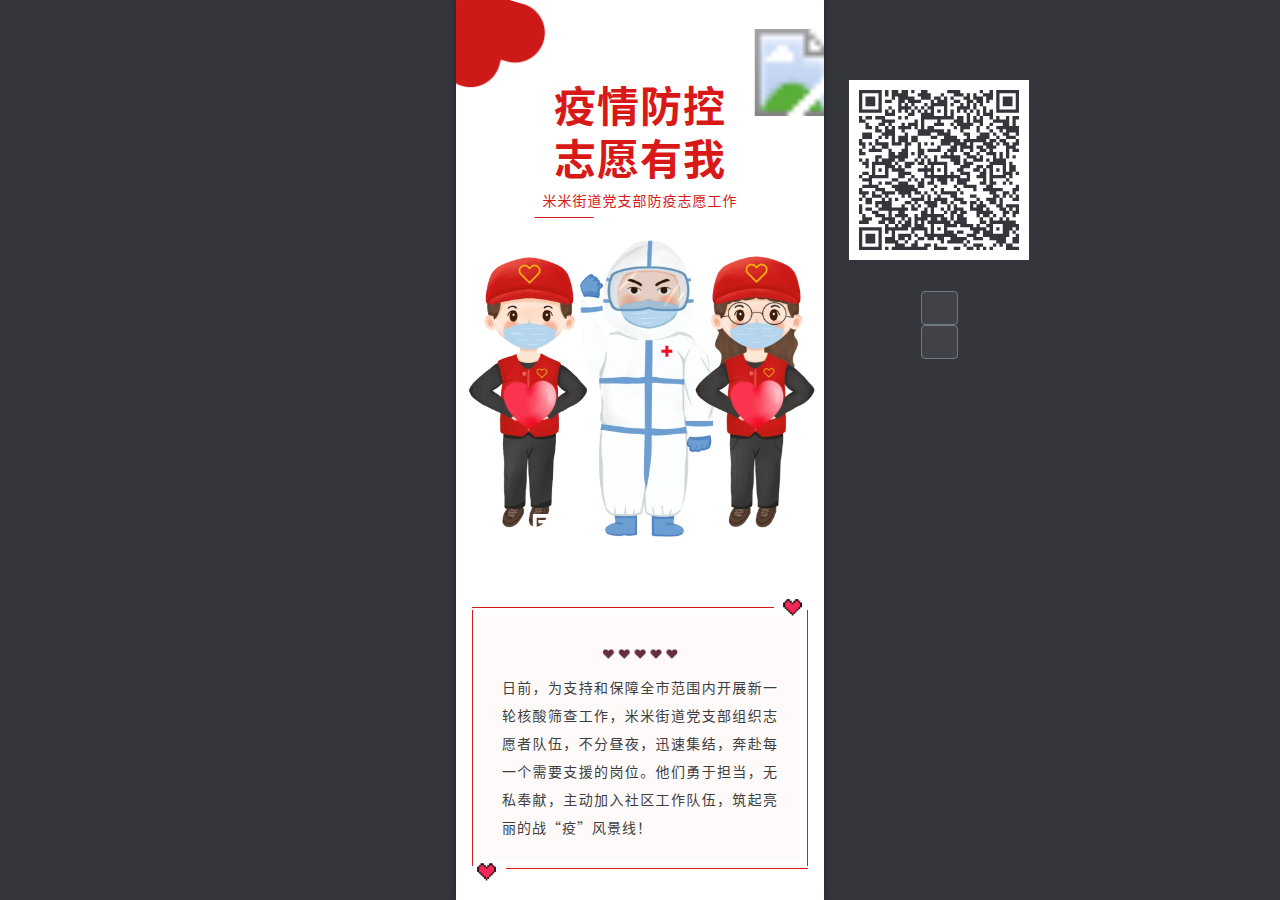
==== commit cafc9e11: "Add files via upload" ====
--- a/index.html
+++ b/index.html
@@ -1,6 +1,6 @@
 <!DOCTYPE html>
-<!-- saved from url=(0154)https://v.xiumi.us/stage/v5/5UCVZ/373436008?in_preview=true&preview_for=normal&stage_ticket=qKP8Z4k84xr7lL34PmtH7pNNhkvFiFY7T7Dl45sOFENYsB6APuM7WH0OXs36#/ -->
-<html lang="zh-cn" data-useragent="Mozilla/5.0 (Windows NT 6.1; WOW64) AppleWebKit/537.36 (KHTML, like Gecko) Chrome/80.0.3987.87 Safari/537.36 SE 2.X MetaSr 1.0" data-localdate="2022-5-24" class="ng-scope"><head><meta http-equiv="Content-Type" content="text/html; charset=UTF-8"><style type="text/css">[uib-typeahead-popup].dropdown-menu{display:block;}</style><style type="text/css">.uib-time input{width:50px;}</style><style type="text/css">.uib-datepicker .uib-title{width:100%;}.uib-day button,.uib-month button,.uib-year button{min-width:100%;}.uib-datepicker-popup.dropdown-menu{display:block;}.uib-button-bar{padding:10px 9px 2px;}</style><style type="text/css">.ng-animate.item:not(.left):not(.right){-webkit-transition:0s ease-in-out left;transition:0s ease-in-out left}</style><style type="text/css">@charset "UTF-8";[ng\:cloak],[ng-cloak],[data-ng-cloak],[x-ng-cloak],.ng-cloak,.x-ng-cloak,.ng-hide:not(.ng-hide-animate){display:none !important;}ng\:form{display:block;}.ng-animate-shim{visibility:hidden;}.ng-anchor{position:absolute;}</style>
+<!-- saved from url=(0154)https://v.xiumi.us/stage/v5/5UCVZ/378676671?in_preview=true&preview_for=normal&stage_ticket=pQQRK6SMb3jMD4gDoctMCcUUYDaCPN3nL920ZRZpj5vlfqQi8b27rX4fnp1t#/ -->
+<html lang="zh-cn" data-useragent="Mozilla/5.0 (Windows NT 6.1; WOW64) AppleWebKit/537.36 (KHTML, like Gecko) Chrome/80.0.3987.87 Safari/537.36 SE 2.X MetaSr 1.0" data-localdate="2022-6-16" class="ng-scope"><head><meta http-equiv="Content-Type" content="text/html; charset=UTF-8"><style type="text/css">[uib-typeahead-popup].dropdown-menu{display:block;}</style><style type="text/css">.uib-time input{width:50px;}</style><style type="text/css">.uib-datepicker .uib-title{width:100%;}.uib-day button,.uib-month button,.uib-year button{min-width:100%;}.uib-datepicker-popup.dropdown-menu{display:block;}.uib-button-bar{padding:10px 9px 2px;}</style><style type="text/css">.ng-animate.item:not(.left):not(.right){-webkit-transition:0s ease-in-out left;transition:0s ease-in-out left}</style><style type="text/css">@charset "UTF-8";[ng\:cloak],[ng-cloak],[data-ng-cloak],[x-ng-cloak],.ng-cloak,.x-ng-cloak,.ng-hide:not(.ng-hide-animate){display:none !important;}ng\:form{display:block;}.ng-animate-shim{visibility:hidden;}.ng-anchor{position:absolute;}</style>
     
     <meta http-equiv="X-UA-Compatible" content="IE=Edge,chrome=1">
     <meta name="renderer" content="webkit">
@@ -10,10 +10,10 @@
     <meta http-equiv="x-rim-auto-match" content="none">
 
     <!-- for 3rd app sharing such as QQ -->
-    <meta id="metaDescription" name="description" content="致敬每一位认真的劳动者">
-    <meta itemprop="name" content="点击翻页 黄色/红色/劳动节/假期通知/防疫">
-    <meta itemprop="image" content="https://img.xiumi.us/xmi/ua/3sMPw/i/6ded6baafe612abf9588c4ed9079e409-sz_262914.png?x-oss-process=image/resize,limit_1,m_lfit,w_1080/crop,h_519,w_519,x_0,y_62">
-    <meta name="description" itemprop="description" content="致敬每一位认真的劳动者">
+    <meta id="metaDescription" name="description" content="">
+    <meta itemprop="name" content="草稿">
+    <meta itemprop="image" content="">
+    <meta name="description" itemprop="description" content="">
     <meta name="robots" content="noindex, nofollow">
     
     <script>
@@ -33,21 +33,21 @@
 </script>
 
 
-    <title>点击翻页 黄色/红色/劳动节/假期通知/防疫</title>
+    <title>草稿</title>
 
-    <link rel="stylesheet" href="./index_files/76b84d.booklet.min.css">
+    <link rel="stylesheet" href="./H5 长页_files/86d0f3.booklet.min.css">
 
     
 
     
-<style>.reader-booklet-container{ width: 30.431283303730016%; left: 34.784358348134994%; }</style><style type="text/css">
+<style>.reader-booklet-container{ width: 28.807726465364127%; left: 35.59613676731794%; }</style><style type="text/css">
   .adslot-1 { width: 375px; height: 478.55px; }
-  @media (min-width: 448px) { .adslot-1 { width: 450px; height: 621px; } }
-</style><style tn-u=".tn-yzk-fuid-text-63430-1650184835621%2C.tn-yzk-fuid-text-25213-1650184843253%2C.tn-yzk-fuid-text-63067-1650184850277" tn-f="iekiezixinti">@font-face{font-family:'iekiezixinti';src:url('//img.xiumi.us/xmi/ua/3sMPw/ff/yzk/5ab77f61/b813722742d64ac0ec1dcbf4265b7d4abd03c60f.eot?&origin_tag=v_xiumi_us_443?origin_tag=v_xiumi_us_443');src:url('//img.xiumi.us/xmi/ua/3sMPw/ff/yzk/5ab77f61/b813722742d64ac0ec1dcbf4265b7d4abd03c60f.eot?&origin_tag=v_xiumi_us_443?origin_tag=v_xiumi_us_443?#iefix')format('embedded-opentype'),url('//img.xiumi.us/xmi/ua/3sMPw/ff/yzk/5ab77f61/b813722742d64ac0ec1dcbf4265b7d4abd03c60f.woff?origin_tag=v_xiumi_us_443')format('woff'),url('//img.xiumi.us/xmi/ua/3sMPw/ff/yzk/5ab77f61/b813722742d64ac0ec1dcbf4265b7d4abd03c60f.ttf?origin_tag=v_xiumi_us_443')format('truetype');}.tn-yzk-fuid-text-63430-1650184835621,.tn-yzk-fuid-text-25213-1650184843253,.tn-yzk-fuid-text-63067-1650184850277{font-family:'iekiezixinti'}</style></head>
-<body class="tn-transition-end tn-platform-class tn-prevent-unlink-img-click light-mode ng-scope tn-platform-desktop" ng-controller="BookletRootReaderController" style="font-size: 21px;">
+  @media (min-width: 448px) { .adslot-1 { width: 450px; height: 588px; } }
+</style></head>
+<body class="tn-transition-end tn-platform-class tn-prevent-unlink-img-click light-mode ng-scope tn-platform-desktop" ng-controller="BookletRootReaderController" style="font-size: 20px;">
 
 <div id="shareImage" style="display: none;">
-    <img src="./index_files/6ded6baafe612abf9588c4ed9079e409-sz_262914.png">
+    <img src="https://v.xiumi.us/stage/v5/5UCVZ/378676671?in_preview=true&amp;preview_for=normal&amp;stage_ticket=pQQRK6SMb3jMD4gDoctMCcUUYDaCPN3nL920ZRZpj5vlfqQi8b27rX4fnp1t">
 </div>
 
 <!-- fail safe method for 3rd app sharing-->
@@ -69,23 +69,17 @@
         
 
         <article class="tn-cube-box booklet dock-loader ng-scope tn-from-house-reader_booklet-cp tn-comp-anim-pin tn-comp-inst tn-cube-box-inst tn-comp tn-in-cell-state-active" tn-bind-comp-tpl-id="reader_booklet-cp:sys/loader-cubes-box" tn-comp-role="cube-box" tn-comp="box" tn-comp-pose="compConstraint.pose.tplPose || compAttr.pose" tn-uuid="" tn-animate="(!isCompBound ? &#39;__NOT_MOUNT__&#39; : compAttr.anim)" opera-tn-ra-comp="box" style="">
-        <section class="tn-comp-pin tn-comp-style-pin" tn-link="compAttr.link || comp.link" tn-sound="compAttr.sound" ng-style="compAttr.style | optimizeImageType" tn-pre-load-image="compAttr.style.backgroundImage"><div class="tn-cube-slot tn-view-cubes tn-cell-inst ng-scope tn-cell tn-cell-group tn-child-position-absolute tn-group-usage-normal tn-state-active tn-cube-flipper-box" tn-cell-type="group" tn-child-position="absolute" tn-cell="cubes" tn-link="cell.link" ng-style="cell.style | optimizeImageType" tn-animate="(!isCellBound ? &#39;__NOT_MOUNT__&#39; : cell.anim)" tn-animate-on-self="true" tn-sound="cell.sound" ng-class="{ &#39;group-empty&#39;: !(cellGroupItems.length) }" opera-tn-ra-cell="box.cubes" style=""> <!-- ngRepeat: chd in cellGroupItems track by $index --><div class="tn-surface tn-cube tn-show-cube ng-scope tn-from-house-reader_booklet-cp tn-comp-anim-pin tn-comp-inst tn-cube-inst tn-comp tn-in-cell-state-active on-screen" tn-comp-role="cube" tn-bind-comp-tpl-id="reader_booklet-cp:sys/cube-fs" ng-repeat="chd in cellGroupItems track by $index" tn-comp="chd" tn-comp-pose="compConstraint.pose.tplPose || compAttr.pose" tn-uuid="" tn-animate="(!isCompBound ? &#39;__NOT_MOUNT__&#39; : compAttr.anim)" tn-comp-index="0" opera-tn-ra-comp="box.cubes:0" style=""> <section class="tn-comp-pin tn-comp-style-pin" tn-link="compAttr.link || comp.link" tn-sound="compAttr.sound" ng-style="compAttr.style | optimizeImageType" tn-pre-load-image="compAttr.style.backgroundImage"><div class="dock booklet tn-ground-slot tn-view-grounds tn-cell-inst ng-scope tn-cell tn-cell-group tn-child-position-absolute tn-group-usage-normal tn-state-active tn-vertical-flipper-box" tn-cell-type="group" tn-child-position="absolute" tn-cell="grounds" tn-link="cell.link" ng-style="cell.style | optimizeImageType" tn-animate="(!isCellBound ? &#39;__NOT_MOUNT__&#39; : cell.anim)" tn-animate-on-self="true" tn-sound="cell.sound" ng-class="{ &#39;group-empty&#39;: !(cellGroupItems.length) }" opera-tn-ra-cell="box.cubes:0.grounds" style=""> <!-- ngRepeat: chd in cellGroupItems track by $index --><div class="tn-surface tn-ground tn-show-ground ng-scope tn-from-house-reader_booklet-cp tn-comp-anim-pin tn-comp-inst tn-ground-inst tn-comp tn-in-cell-state-active tn-comp-mode-board on-screen" tn-comp-role="ground" tn-bind-comp-tpl-id="reader_booklet-cp:sys/pg-fs" ng-repeat="chd in cellGroupItems track by $index" tn-comp="chd" tn-comp-pose="compConstraint.pose.tplPose || compAttr.pose" tn-uuid="" tn-animate="(!isCompBound ? &#39;__NOT_MOUNT__&#39; : compAttr.anim)" tn-comp-index="0" opera-tn-ra-comp="box.cubes:0.grounds:0" style=""> <section class="tn-comp-pin tn-comp-style-pin" tn-link="compAttr.link || comp.link" tn-sound="compAttr.sound" ng-style="compAttr.style | optimizeImageType" tn-pre-load-image="compAttr.style.backgroundImage"><div class="tn-layer-slot tn-cell-inst ng-scope tn-cell tn-cell-group tn-child-position-absolute tn-group-usage-normal tn-state-active" tn-cell-type="group" tn-child-position="absolute" tn-cell="layers" tn-link="cell.link" ng-style="cell.style | optimizeImageType" tn-animate="(!isCellBound ? &#39;__NOT_MOUNT__&#39; : cell.anim)" tn-animate-on-self="true" tn-sound="cell.sound" ng-class="{ &#39;group-empty&#39;: !(cellGroupItems.length) }" opera-tn-ra-cell="box.cubes:0.grounds:0.layers" style=""> <!-- ngRepeat: chd in cellGroupItems track by $index --><div class="tn-layer ng-scope tn-from-house-reader_booklet-cp tn-comp-anim-pin tn-comp-inst tn-layer-inst tn-comp tn-in-cell-state-active" tn-comp-role="layer" tn-bind-comp-tpl-id="reader_booklet-cp:sys/ly-fs" ng-repeat="chd in cellGroupItems track by $index" tn-comp="chd" tn-comp-pose="compConstraint.pose.tplPose || compAttr.pose" tn-uuid="" tn-animate="(!isCompBound ? &#39;__NOT_MOUNT__&#39; : compAttr.anim)" tn-comp-index="0" opera-tn-ra-comp="box.cubes:0.grounds:0.layers:0" style="width: 486.901px; height: 731px; left: 0.0497336px;"><section class="tn-comp-pin tn-comp-style-pin" tn-link="compAttr.link || comp.link" tn-sound="compAttr.sound" ng-style="compAttr.style | optimizeImageType" tn-pre-load-image="compAttr.style.backgroundImage"><div class="tn-comp-slot tn-cell tn-cell-group tn-child-position-absolute group-empty tn-state-active ng-scope" tn-cell-type="group" tn-link="cell.link" tn-animate="(!isCellBound ? &#39;__NOT_MOUNT__&#39; : cell.anim)" tn-animate-on-self="true" tn-ra-wrapper-cell="" tn-ra-cell="box.cubes:0.grounds:0.layers:0.comps">  </div></section></div><!-- end ngRepeat: chd in cellGroupItems track by $index --> </div></section></div><!-- end ngRepeat: chd in cellGroupItems track by $index --><div class="tn-surface tn-ground tn-show-ground ng-scope tn-from-house-reader_booklet-cp tn-comp-anim-pin tn-comp-inst tn-ground-inst tn-comp tn-in-cell-state-active tn-comp-mode-board" tn-comp-role="ground" tn-bind-comp-tpl-id="reader_booklet-cp:sys/pg-fs" ng-repeat="chd in cellGroupItems track by $index" tn-comp="chd" tn-comp-pose="compConstraint.pose.tplPose || compAttr.pose" tn-uuid="" tn-animate="(!isCompBound ? &#39;__NOT_MOUNT__&#39; : compAttr.anim)" tn-comp-index="1" opera-tn-ra-comp="box.cubes:0.grounds:1" style=""> <section class="tn-comp-pin tn-comp-style-pin" tn-link="compAttr.link || comp.link" tn-sound="compAttr.sound" ng-style="compAttr.style | optimizeImageType" tn-pre-load-image="compAttr.style.backgroundImage"><div class="tn-layer-slot tn-cell-inst ng-scope tn-cell tn-cell-group tn-child-position-absolute tn-group-usage-normal tn-state-active" tn-cell-type="group" tn-child-position="absolute" tn-cell="layers" tn-link="cell.link" ng-style="cell.style | optimizeImageType" tn-animate="(!isCellBound ? &#39;__NOT_MOUNT__&#39; : cell.anim)" tn-animate-on-self="true" tn-sound="cell.sound" ng-class="{ &#39;group-empty&#39;: !(cellGroupItems.length) }" opera-tn-ra-cell="box.cubes:0.grounds:1.layers" style=""> <!-- ngRepeat: chd in cellGroupItems track by $index --><div class="tn-layer ng-scope tn-from-house-reader_booklet-cp tn-comp-anim-pin tn-comp-inst tn-layer-inst tn-comp tn-in-cell-state-active" tn-comp-role="layer" tn-bind-comp-tpl-id="reader_booklet-cp:sys/ly-fs" ng-repeat="chd in cellGroupItems track by $index" tn-comp="chd" tn-comp-pose="compConstraint.pose.tplPose || compAttr.pose" tn-uuid="" tn-animate="(!isCompBound ? &#39;__NOT_MOUNT__&#39; : compAttr.anim)" tn-comp-index="0" opera-tn-ra-comp="box.cubes:0.grounds:1.layers:0" style="width: 66.6075px; height: 100px; left: 16.6963px;"><section class="tn-comp-pin tn-comp-style-pin" tn-link="compAttr.link || comp.link" tn-sound="compAttr.sound" ng-style="compAttr.style | optimizeImageType" tn-pre-load-image="compAttr.style.backgroundImage"><div class="tn-comp-slot tn-cell tn-cell-group tn-child-position-absolute group-empty tn-state-active ng-scope" tn-cell-type="group" tn-link="cell.link" tn-animate="(!isCellBound ? &#39;__NOT_MOUNT__&#39; : cell.anim)" tn-animate-on-self="true" tn-ra-wrapper-cell="" tn-ra-cell="box.cubes:0.grounds:1.layers:0.comps">  </div></section></div><!-- end ngRepeat: chd in cellGroupItems track by $index --> </div></section></div><!-- end ngRepeat: chd in cellGroupItems track by $index --><div class="tn-surface tn-ground tn-show-ground ng-scope tn-from-house-reader_booklet-cp tn-comp-anim-pin tn-comp-inst tn-ground-inst tn-comp tn-in-cell-state-active" tn-comp-role="ground" tn-bind-comp-tpl-id="reader_booklet-cp:sys/pg-fs" ng-repeat="chd in cellGroupItems track by $index" tn-comp="chd" tn-comp-pose="compConstraint.pose.tplPose || compAttr.pose" tn-uuid="" tn-animate="(!isCompBound ? &#39;__NOT_MOUNT__&#39; : compAttr.anim)" tn-comp-index="2" opera-tn-ra-comp="box.cubes:0.grounds:2" style=""> <section class="tn-comp-pin tn-comp-style-pin" tn-link="compAttr.link || comp.link" tn-sound="compAttr.sound" ng-style="compAttr.style | optimizeImageType" tn-pre-load-image="compAttr.style.backgroundImage"><div class="tn-layer-slot tn-cell-inst ng-scope tn-cell tn-cell-group tn-child-position-absolute tn-group-usage-normal tn-state-active group-empty" tn-cell-type="group" tn-child-position="absolute" tn-cell="layers" tn-link="cell.link" ng-style="cell.style | optimizeImageType" tn-animate="(!isCellBound ? &#39;__NOT_MOUNT__&#39; : cell.anim)" tn-animate-on-self="true" tn-sound="cell.sound" ng-class="{ &#39;group-empty&#39;: !(cellGroupItems.length) }" opera-tn-ra-cell="box.cubes:0.grounds:2.layers" style=""> <!-- ngRepeat: chd in cellGroupItems track by $index --> </div></section></div><!-- end ngRepeat: chd in cellGroupItems track by $index --><div class="tn-surface tn-ground tn-show-ground ng-scope tn-from-house-reader_booklet-cp tn-comp-anim-pin tn-comp-inst tn-ground-inst tn-comp tn-in-cell-state-active" tn-comp-role="ground" tn-bind-comp-tpl-id="reader_booklet-cp:sys/pg-fs" ng-repeat="chd in cellGroupItems track by $index" tn-comp="chd" tn-comp-pose="compConstraint.pose.tplPose || compAttr.pose" tn-uuid="" tn-animate="(!isCompBound ? &#39;__NOT_MOUNT__&#39; : compAttr.anim)" tn-comp-index="3" opera-tn-ra-comp="box.cubes:0.grounds:3" style=""> <section class="tn-comp-pin tn-comp-style-pin" tn-link="compAttr.link || comp.link" tn-sound="compAttr.sound" ng-style="compAttr.style | optimizeImageType" tn-pre-load-image="compAttr.style.backgroundImage"><div class="tn-layer-slot tn-cell-inst ng-scope tn-cell tn-cell-group tn-child-position-absolute tn-group-usage-normal tn-state-active group-empty" tn-cell-type="group" tn-child-position="absolute" tn-cell="layers" tn-link="cell.link" ng-style="cell.style | optimizeImageType" tn-animate="(!isCellBound ? &#39;__NOT_MOUNT__&#39; : cell.anim)" tn-animate-on-self="true" tn-sound="cell.sound" ng-class="{ &#39;group-empty&#39;: !(cellGroupItems.length) }" opera-tn-ra-cell="box.cubes:0.grounds:3.layers" style=""> <!-- ngRepeat: chd in cellGroupItems track by $index --> </div></section></div><!-- end ngRepeat: chd in cellGroupItems track by $index --> </div> <div class="dock booklet tn-page-slot tn-view-pages tn-cell-inst ng-scope tn-cell tn-cell-group tn-child-position-absolute tn-group-usage-normal tn-state-active tn-vertical-flipper-box" tn-cell-type="group" tn-child-position="absolute" tn-cell="pages" tn-link="cell.link" ng-style="cell.style | optimizeImageType" tn-animate="(!isCellBound ? &#39;__NOT_MOUNT__&#39; : cell.anim)" tn-animate-on-self="true" tn-sound="cell.sound" ng-class="{ &#39;group-empty&#39;: !(cellGroupItems.length) }" opera-tn-ra-cell="box.cubes:0.pages" style=""> <!-- ngRepeat: chd in cellGroupItems track by $index --><div class="tn-surface tn-page tn-show-page ng-scope tn-from-house-reader_booklet-cp tn-comp-anim-pin tn-comp-inst tn-page-inst tn-comp tn-in-cell-state-active tn-comp-mode-board on-screen" tn-comp-role="page" tn-bind-comp-tpl-id="reader_booklet-cp:sys/pg-fs" ng-repeat="chd in cellGroupItems track by $index" tn-comp="chd" tn-comp-pose="compConstraint.pose.tplPose || compAttr.pose" tn-uuid="page-Ml4nXZaL2JP6lPS8" tn-animate="(!isCompBound ? &#39;__NOT_MOUNT__&#39; : compAttr.anim)" tn-comp-index="0" opera-tn-ra-comp="box.cubes:0.pages:0" style=""> <section class="tn-comp-pin tn-comp-style-pin" tn-link="compAttr.link || comp.link" tn-sound="compAttr.sound" ng-style="compAttr.style | optimizeImageType" tn-pre-load-image="compAttr.style.backgroundImage" style="background-color: rgb(251, 250, 247);"><div class="tn-layer-slot tn-cell-inst ng-scope tn-cell tn-cell-group tn-child-position-absolute tn-group-usage-normal tn-state-active" tn-cell-type="group" tn-child-position="absolute" tn-cell="layers" tn-link="cell.link" ng-style="cell.style | optimizeImageType" tn-animate="(!isCellBound ? &#39;__NOT_MOUNT__&#39; : cell.anim)" tn-animate-on-self="true" tn-sound="cell.sound" ng-class="{ &#39;group-empty&#39;: !(cellGroupItems.length) }" opera-tn-ra-cell="box.cubes:0.pages:0.layers" style=""> <!-- ngRepeat: chd in cellGroupItems track by $index --><div class="tn-layer ng-scope tn-from-house-reader_booklet-cp tn-comp-anim-pin tn-comp-inst tn-layer-inst tn-comp tn-in-cell-state-active" tn-comp-role="layer" tn-bind-comp-tpl-id="reader_booklet-cp:sys/ly-fs" ng-repeat="chd in cellGroupItems track by $index" tn-comp="chd" tn-comp-pose="compConstraint.pose.tplPose || compAttr.pose" tn-uuid="" tn-animate="(!isCompBound ? &#39;__NOT_MOUNT__&#39; : compAttr.anim)" tn-comp-index="0" opera-tn-ra-comp="box.cubes:0.pages:0.layers:0" style="width: 486.901px; height: 731px; left: 0.0497336px;"><section class="tn-comp-pin tn-comp-style-pin" tn-link="compAttr.link || comp.link" tn-sound="compAttr.sound" ng-style="compAttr.style | optimizeImageType" tn-pre-load-image="compAttr.style.backgroundImage"><div class="tn-comp-slot tn-cell tn-cell-group tn-child-position-absolute tn-state-active ng-scope" tn-cell-type="group" tn-link="cell.link" tn-animate="(!isCellBound ? &#39;__NOT_MOUNT__&#39; : cell.anim)" tn-animate-on-self="true" tn-ra-wrapper-cell="" tn-ra-cell="box.cubes:0.pages:0.layers:0.comps"> <div class="tn-comp-top-level tn-from-house-booklet-cp tn-comp-anim-pin tn-comp ng-scope tn-animate-set" tn-comp-pose="compConstraint.pose.tplPose || compAttr.pose" tn-uuid="" tn-animate="(!isCompBound ? &#39;__NOT_MOUNT__&#39; : compAttr.anim)" style="left: -0.275%; top: 78.9629%; position: absolute; width: 100.267%; height: 153.88px;" tn-ra-comp="box.cubes:0.pages:0.layers:0.comps:0"><figure class="tn-animate-anchor tn-animate-started" style="animation-name: emp_twisterInUp; animation-duration: 1.5s; animation-timing-function: ease-in-out; animation-delay: 0s; animation-iteration-count: 1; animation-direction: normal; animation-fill-mode: both;"><section class="tn-comp-pin tn-comp-style-pin" tn-link="compAttr.link || comp.link" style="font-size: 91.4547%;"><div class="tn-cell tn-cell-group tn-child-position-absolute tn-state-active ng-scope" style="display: inline-block; width: 100%;height:100%; vertical-align: top;" tn-cell-type="group" tn-link="cell.link" tn-animate="(!isCellBound ? &#39;__NOT_MOUNT__&#39; : cell.anim)" tn-animate-on-self="true" tn-ra-cell="box.cubes:0.pages:0.layers:0.comps:0.col1"> <div class="tn-from-house-paper-cp tn-comp-anim-pin tn-comp ng-scope" tn-comp-pose="compConstraint.pose.tplPose || compAttr.pose" tn-uuid="" tn-animate="(!isCompBound ? &#39;__NOT_MOUNT__&#39; : compAttr.anim)" style="left: 75.8551%; top: 0%; width: 22.6209%; height: 37.0254%; position: absolute;" tn-ra-comp="box.cubes:0.pages:0.layers:0.comps:0.col1:0"><section class="tn-comp-pin tn-comp-style-pin" tn-link="compAttr.link || comp.link" style="text-align: center; font-size: 62.8378%; height: 100%; pointer-events: none;"><div tn-cell-type="image" style="max-width: 100%; vertical-align: middle; display: inline-block; line-height: 0; width: 100%; pointer-events: none;" class="tn-cell tn-cell-image tn-state-active ng-scope" tn-link="cell.link" tn-animate="(!isCellBound ? &#39;__NOT_MOUNT__&#39; : cell.anim)" tn-animate-on-self="true" title="" tn-ra-cell="box.cubes:0.pages:0.layers:0.comps:0.col1:0.img1"><img class="tn-image-presenter raw-image" src="./index_files/77dd0fa17a83b0823d23a02cd491b93d_sz-25839.png" style="vertical-align: middle; max-width: 100%; width: 100%;"></div></section></div><div class="tn-from-house-paper-cp tn-comp-anim-pin tn-comp ng-scope" tn-comp-pose="compConstraint.pose.tplPose || compAttr.pose" tn-uuid="" tn-animate="(!isCompBound ? &#39;__NOT_MOUNT__&#39; : compAttr.anim)" style="left: 61.3256%; top: 39.7493%; width: 38.6744%; height: 60.1663%; position: absolute;" tn-ra-comp="box.cubes:0.pages:0.layers:0.comps:0.col1:1"><section class="tn-comp-pin tn-comp-style-pin" tn-link="compAttr.link || comp.link" style="text-align: center; height: 100%; font-size: 107.432%; pointer-events: none;"><div tn-cell-type="image" style="max-width: 100%; vertical-align: middle; display: inline-block; line-height: 0; width: 100%; pointer-events: none;" class="tn-cell tn-cell-image tn-state-active ng-scope" tn-link="cell.link" tn-animate="(!isCellBound ? &#39;__NOT_MOUNT__&#39; : cell.anim)" tn-animate-on-self="true" title="" tn-ra-cell="box.cubes:0.pages:0.layers:0.comps:0.col1:1.img1"><img class="tn-image-presenter raw-image" src="./index_files/f885a90e2eec04def9411e8b0a6057b8_sz-5856.png" style="vertical-align: middle; max-width: 100%; width: 100%;"></div></section></div><div class="tn-from-house-booklet-cp tn-comp-anim-pin tn-comp ng-scope" tn-comp-pose="compConstraint.pose.tplPose || compAttr.pose" tn-uuid="" tn-animate="(!isCompBound ? &#39;__NOT_MOUNT__&#39; : compAttr.anim)" style="left: 0%; top: 12.0646%; width: 52.2955%; height: 134.26px; position: absolute;" tn-ra-comp="box.cubes:0.pages:0.layers:0.comps:0.col1:2"><section class="tn-comp-pin tn-comp-style-pin" tn-link="compAttr.link || comp.link" style="height: 100%; font-size: 105.392%;"><div class="tn-cell tn-cell-group tn-child-position-absolute tn-state-active ng-scope" style="display: inline-block; width: 100%;height:100%; vertical-align: top;" tn-cell-type="group" tn-link="cell.link" tn-animate="(!isCellBound ? &#39;__NOT_MOUNT__&#39; : cell.anim)" tn-animate-on-self="true" tn-ra-cell="box.cubes:0.pages:0.layers:0.comps:0.col1:2.col1"> <div class="tn-from-house-paper-cp tn-comp-anim-pin tn-comp ng-scope" tn-comp-pose="compConstraint.pose.tplPose || compAttr.pose" tn-uuid="" tn-animate="(!isCompBound ? &#39;__NOT_MOUNT__&#39; : compAttr.anim)" style="width: 31.8725%; height: 46.5658%; transform: rotate(0deg); left: 0.482685%; top: 55.9429%; position: absolute;" tn-ra-comp="box.cubes:0.pages:0.layers:0.comps:0.col1:2.col1:0"><section class="tn-comp-pin tn-comp-style-pin" tn-link="compAttr.link || comp.link" style="text-align: center; font-size: 43.9189%; height: 100%; pointer-events: none;"><div tn-cell-type="image" style="max-width: 100%; vertical-align: middle; display: inline-block; line-height: 0; width: 100%; pointer-events: none;" class="tn-cell tn-cell-image tn-state-active ng-scope" tn-link="cell.link" tn-animate="(!isCellBound ? &#39;__NOT_MOUNT__&#39; : cell.anim)" tn-animate-on-self="true" title="" tn-ra-cell="box.cubes:0.pages:0.layers:0.comps:0.col1:2.col1:0.img1"><img class="tn-image-presenter raw-image" src="./index_files/b0e2266e78af37c6beebc135146fd6ee_sz-42528.png" style="vertical-align: middle; max-width: 100%; width: 100%;"></div></section></div><div class="tn-from-house-paper-cp tn-comp-anim-pin tn-comp ng-scope" tn-comp-pose="compConstraint.pose.tplPose || compAttr.pose" tn-uuid="" tn-animate="(!isCompBound ? &#39;__NOT_MOUNT__&#39; : compAttr.anim)" style="width: 32.3629%; height: 61.4668%; transform: rotate(0deg); left: 0%; top: 0%; position: absolute;" tn-ra-comp="box.cubes:0.pages:0.layers:0.comps:0.col1:2.col1:1"><section class="tn-comp-pin tn-comp-style-pin" tn-link="compAttr.link || comp.link" style="text-align: center; font-size: 44.5946%; height: 100%; pointer-events: none;"><div tn-cell-type="image" style="max-width: 100%; vertical-align: middle; display: inline-block; line-height: 0; width: 100%; pointer-events: none;" class="tn-cell tn-cell-image tn-state-active ng-scope tn-image-popup-disable" tn-link="cell.link" tn-animate="(!isCellBound ? &#39;__NOT_MOUNT__&#39; : cell.anim)" tn-animate-on-self="true" title="" tn-ra-cell="box.cubes:0.pages:0.layers:0.comps:0.col1:2.col1:1.img1" tn-image="cell" tn-image-usage="foreground" opera-tn-image="cell" opera-tn-image-usage="foreground"><svg class="tn-image-presenter svg-non-expand" preserveAspectRatio="none" width="100%" height="100%" viewBox="0 0 150 150" style="vertical-align: middle; max-width: 100%; width: 100%;"><image class="tn-clip-content" xlink:href="//statics.xiumi.us/mat/i/fvId/b720ec4ba4fea582b94226b8da44704c_sz-7987.svg?_tn_usage_=tn-image" width="100%" height="100%"></image></svg></div></section></div><div class="tn-from-house-paper-cp tn-comp-anim-pin tn-comp ng-scope" tn-comp-pose="compConstraint.pose.tplPose || compAttr.pose" tn-uuid="" tn-animate="(!isCompBound ? &#39;__NOT_MOUNT__&#39; : compAttr.anim)" style="width: 32.8532%; height: 62.3981%; transform: rotate(0deg); left: 33.5581%; top: 1.7369%; position: absolute;" tn-ra-comp="box.cubes:0.pages:0.layers:0.comps:0.col1:2.col1:2"><section class="tn-comp-pin tn-comp-style-pin" tn-link="compAttr.link || comp.link" style="text-align: center; font-size: 44.5884%; height: 100%; pointer-events: none;"><div tn-cell-type="image" style="max-width: 100%; vertical-align: middle; display: inline-block; line-height: 0; width: 100%; pointer-events: none;" class="tn-cell tn-cell-image tn-state-active ng-scope tn-image-popup-disable" tn-link="cell.link" tn-animate="(!isCellBound ? &#39;__NOT_MOUNT__&#39; : cell.anim)" tn-animate-on-self="true" title="" tn-ra-cell="box.cubes:0.pages:0.layers:0.comps:0.col1:2.col1:2.img1" tn-image="cell" tn-image-usage="foreground" opera-tn-image="cell" opera-tn-image-usage="foreground"><svg class="tn-image-presenter svg-non-expand" preserveAspectRatio="none" width="100%" height="100%" viewBox="0 0 150 150" style="vertical-align: middle; max-width: 100%; width: 100%;"><image class="tn-clip-content" xlink:href="//statics.xiumi.us/mat/i/fvId/28b579e14ac478109b9b4e67ab0c837e_sz-6369.svg?_tn_usage_=tn-image" width="100%" height="100%"></image></svg></div></section></div><div class="tn-from-house-paper-cp tn-comp-anim-pin tn-comp ng-scope" tn-comp-pose="compConstraint.pose.tplPose || compAttr.pose" tn-uuid="" tn-animate="(!isCompBound ? &#39;__NOT_MOUNT__&#39; : compAttr.anim)" style="width: 31.8725%; height: 60.5355%; transform: rotate(0deg); left: 67.2541%; top: 2.6966%; position: absolute;" tn-ra-comp="box.cubes:0.pages:0.layers:0.comps:0.col1:2.col1:3"><section class="tn-comp-pin tn-comp-style-pin" tn-link="compAttr.link || comp.link" style="text-align: center; font-size: 43.8391%; height: 100%; pointer-events: none;"><div tn-cell-type="image" style="max-width: 100%; vertical-align: middle; display: inline-block; line-height: 0; width: 100%; pointer-events: none;" class="tn-cell tn-cell-image tn-state-active ng-scope" tn-link="cell.link" tn-animate="(!isCellBound ? &#39;__NOT_MOUNT__&#39; : cell.anim)" tn-animate-on-self="true" title="" tn-ra-cell="box.cubes:0.pages:0.layers:0.comps:0.col1:2.col1:3.img1"><img class="tn-image-presenter raw-image" src="./index_files/69e5ac23037aa44faa727b0bd4549bd2_sz-41019.png" style="vertical-align: middle; max-width: 100%; width: 100%;"></div></section></div><div class="tn-from-house-paper-cp tn-comp-anim-pin tn-comp ng-scope" tn-comp-pose="compConstraint.pose.tplPose || compAttr.pose" tn-uuid="" tn-animate="(!isCompBound ? &#39;__NOT_MOUNT__&#39; : compAttr.anim)" style="width: 31.8725%; height: 46.5658%; transform: rotate(0deg); left: 68.1275%; top: 55.9429%; position: absolute;" tn-ra-comp="box.cubes:0.pages:0.layers:0.comps:0.col1:2.col1:4"><section class="tn-comp-pin tn-comp-style-pin" tn-link="compAttr.link || comp.link" style="text-align: center; font-size: 43.9189%; height: 100%; pointer-events: none;"><div tn-cell-type="image" style="max-width: 100%; vertical-align: middle; display: inline-block; line-height: 0; width: 100%; pointer-events: none;" class="tn-cell tn-cell-image tn-state-active ng-scope" tn-link="cell.link" tn-animate="(!isCellBound ? &#39;__NOT_MOUNT__&#39; : cell.anim)" tn-animate-on-self="true" title="" tn-ra-cell="box.cubes:0.pages:0.layers:0.comps:0.col1:2.col1:4.img1"><img class="tn-image-presenter raw-image" src="./index_files/b0e2266e78af37c6beebc135146fd6ee_sz-42528.png" style="vertical-align: middle; max-width: 100%; width: 100%;"></div></section></div><div class="tn-from-house-paper-cp tn-comp-anim-pin tn-comp ng-scope" tn-comp-pose="compConstraint.pose.tplPose || compAttr.pose" tn-uuid="" tn-animate="(!isCompBound ? &#39;__NOT_MOUNT__&#39; : compAttr.anim)" style="width: 31.8725%; height: 46.5658%; transform: rotate(0deg); left: 34.2936%; top: 55.9276%; position: absolute;" tn-ra-comp="box.cubes:0.pages:0.layers:0.comps:0.col1:2.col1:5"><section class="tn-comp-pin tn-comp-style-pin" tn-link="compAttr.link || comp.link" style="text-align: center; font-size: 43.9189%; height: 100%; pointer-events: none;"><div tn-cell-type="image" style="max-width: 100%; vertical-align: middle; display: inline-block; line-height: 0; width: 100%; pointer-events: none;" class="tn-cell tn-cell-image tn-state-active ng-scope" tn-link="cell.link" tn-animate="(!isCellBound ? &#39;__NOT_MOUNT__&#39; : cell.anim)" tn-animate-on-self="true" title="" tn-ra-cell="box.cubes:0.pages:0.layers:0.comps:0.col1:2.col1:5.img1"><img class="tn-image-presenter raw-image" src="./index_files/b0e2266e78af37c6beebc135146fd6ee_sz-42528.png" style="vertical-align: middle; max-width: 100%; width: 100%;"></div></section></div> </div></section></div> </div></section></figure></div><div class="tn-comp-top-level tn-from-house-booklet-cp tn-comp-anim-pin tn-comp ng-scope tn-animate-set" tn-comp-pose="compConstraint.pose.tplPose || compAttr.pose" tn-uuid="" tn-animate="(!isCompBound ? &#39;__NOT_MOUNT__&#39; : compAttr.anim)" style="width: 70.4%; position: absolute; left: 15.7292%; top: 34.783%; height: 251.318px;" tn-ra-comp="box.cubes:0.pages:0.layers:0.comps:1"><figure class="tn-animate-anchor tn-animate-started" style="animation-name: ent_blurZoomIn; animation-duration: 1.5s; animation-timing-function: ease-in-out; animation-delay: 0s; animation-iteration-count: 1; animation-direction: normal; animation-fill-mode: both;"><section class="tn-comp-pin tn-comp-style-pin" tn-link="compAttr.link || comp.link"><div tn-cell-type="crop-image" style="width: 100%; height: 100%; background-position: center center; background-repeat: no-repeat; background-size: cover; background-image: url(//img.xiumi.us/xmi/ua/3sMPw/i/c63e148a52590422624bb7b9eb870138-sz_3231927.jpg?x-oss-process=style/xmwebp);" tn-link="cell.link" tn-animate="(!isCellBound ? &#39;__NOT_MOUNT__&#39; : cell.anim)" tn-animate-on-self="true" tn-pre-load-image="cell.src" title="" class="tn-cell tn-cell-crop-image tn-state-active ng-scope" tn-ra-cell="box.cubes:0.pages:0.layers:0.comps:1.cimg1"><div class="tn-crop-image-cover" style="height: 100%; overflow: hidden; line-height: 0; vertical-align: middle; max-width: 100%;">
-  <img class="tn-crop-image-cover-img" style="width: 100%; height: 100%; opacity: 0;" src="./index_files/c63e148a52590422624bb7b9eb870138-sz_3231927.jpg">
-</div></div></section></figure></div><div class="tn-comp-top-level tn-from-house-booklet-cp tn-comp-anim-pin tn-comp ng-scope tn-animate-set" tn-comp-pose="compConstraint.pose.tplPose || compAttr.pose" tn-uuid="" tn-animate="(!isCompBound ? &#39;__NOT_MOUNT__&#39; : compAttr.anim)" style="left: 11.1958%; top: 1.53554%; position: absolute; width: 78.3958%; height: 301.472px;" tn-ra-comp="box.cubes:0.pages:0.layers:0.comps:2"><figure class="tn-animate-anchor tn-animate-started" style="animation-name: emp_twisterInUp; animation-duration: 1.5s; animation-timing-function: ease-in-out; animation-delay: 0s; animation-iteration-count: 1; animation-direction: normal; animation-fill-mode: both;"><section class="tn-comp-pin tn-comp-style-pin" tn-link="compAttr.link || comp.link"><div class="tn-cell tn-cell-group tn-child-position-absolute tn-state-active ng-scope" style="display: inline-block; width: 100%;height:100%; vertical-align: top;" tn-cell-type="group" tn-link="cell.link" tn-animate="(!isCellBound ? &#39;__NOT_MOUNT__&#39; : cell.anim)" tn-animate-on-self="true" tn-ra-cell="box.cubes:0.pages:0.layers:0.comps:2.col1"> <div class="tn-from-house-paper-cp tn-comp-anim-pin tn-comp ng-scope" tn-comp-pose="compConstraint.pose.tplPose || compAttr.pose" tn-uuid="" tn-animate="(!isCompBound ? &#39;__NOT_MOUNT__&#39; : compAttr.anim)" style="left: 18.9795%; top: 17.1132%; width: 61.9081%; height: 65.7736%; transform: rotateZ(322deg); position: absolute;" tn-ra-comp="box.cubes:0.pages:0.layers:0.comps:2.col1:0"><section class="tn-comp-pin tn-comp-style-pin" tn-link="compAttr.link || comp.link" style="text-align: center; font-size: 123.307%; opacity: 0.71; height: 100%; pointer-events: none;"><div tn-cell-type="image" style="max-width: 100%; vertical-align: middle; display: inline-block; line-height: 0; width: 100%; pointer-events: none;" class="tn-cell tn-cell-image tn-state-active ng-scope" tn-link="cell.link" tn-animate="(!isCellBound ? &#39;__NOT_MOUNT__&#39; : cell.anim)" tn-animate-on-self="true" title="" tn-ra-cell="box.cubes:0.pages:0.layers:0.comps:2.col1:0.img1"><img class="tn-image-presenter raw-image" src="./index_files/a219e20ef798c26a606eb4dfc9814f9b_sz-44647.png" style="vertical-align: middle; max-width: 100%; width: 100%;"></div></section></div><div class="tn-from-house-booklet-cp tn-comp-anim-pin tn-comp ng-scope tn-animate-set" tn-comp-pose="compConstraint.pose.tplPose || compAttr.pose" tn-uuid="" tn-animate="(!isCompBound ? &#39;__NOT_MOUNT__&#39; : compAttr.anim)" style="left: 0%; top: 6.05016%; width: 97.6242%; position: absolute;" tn-ra-comp="box.cubes:0.pages:0.layers:0.comps:2.col1:1"><figure class="tn-animate-anchor tn-animate-started" style="animation-name: ent_lightLeftSpeedIn; animation-duration: 1.5s; animation-timing-function: ease-in-out; animation-delay: 0s; animation-iteration-count: 1; animation-direction: normal; animation-fill-mode: both;"><section class="tn-comp-pin tn-comp-style-pin" tn-link="compAttr.link || comp.link" style="background-color: transparent; font-size: 142.577%; height: 100%;"><div tn-cell-type="text" style="font-size: 52.1739%; color: rgb(189, 59, 16); text-align: center; font-family: iekiezixinti; letter-spacing: 3px; line-height: 1;" tn-link="cell.link" tn-animate="(!isCellBound ? &#39;__NOT_MOUNT__&#39; : cell.anim)" tn-animate-on-self="true" tn-yzk-font-usage-id="cell.style.tnYzkFontUsageId" title="" class="tn-cell tn-cell-text horizontal-tb tn-state-active ng-scope tn-yzk-font-on tn-yzk-fuid-text-25213-1650184843253" tn-ra-cell="box.cubes:0.pages:0.layers:0.comps:2.col1:1.txt1"><p>-&nbsp;致敬每一位认真的劳动者 -</p></div></section></figure></div><div class="tn-from-house-booklet-cp tn-comp-anim-pin tn-comp ng-scope" tn-comp-pose="compConstraint.pose.tplPose || compAttr.pose" tn-uuid="" tn-animate="(!isCompBound ? &#39;__NOT_MOUNT__&#39; : compAttr.anim)" style="left: 2.03561%; top: 34.45%; width: 97.9644%; height: 112.674px; position: absolute;" tn-ra-comp="box.cubes:0.pages:0.layers:0.comps:2.col1:2"><section class="tn-comp-pin tn-comp-style-pin" tn-link="compAttr.link || comp.link" style="height: 100%;"><div class="tn-cell tn-cell-group tn-child-position-absolute tn-state-active ng-scope" style="display: inline-block; width: 100%;height:100%; vertical-align: top;" tn-cell-type="group" tn-link="cell.link" tn-animate="(!isCellBound ? &#39;__NOT_MOUNT__&#39; : cell.anim)" tn-animate-on-self="true" tn-ra-cell="box.cubes:0.pages:0.layers:0.comps:2.col1:2.col1"> <div class="tn-from-house-booklet-cp tn-comp-anim-pin tn-comp ng-scope tn-animate-set" tn-comp-pose="compConstraint.pose.tplPose || compAttr.pose" tn-uuid="" tn-animate="(!isCompBound ? &#39;__NOT_MOUNT__&#39; : compAttr.anim)" style="width: 99.6528%; transform: rotate(0deg); left: 0.347222%; top: 0%; position: absolute;" tn-ra-comp="box.cubes:0.pages:0.layers:0.comps:2.col1:2.col1:0"><figure class="tn-animate-anchor tn-animate-started" style="animation-name: ent_lightLeftSpeedIn; animation-duration: 1.5s; animation-timing-function: ease-in-out; animation-delay: 0s; animation-iteration-count: 1; animation-direction: normal; animation-fill-mode: both;"><section class="tn-comp-pin tn-comp-style-pin" tn-link="compAttr.link || comp.link" style="background-color: transparent; font-size: 142.577%; height: 100%;"><div tn-cell-type="text" style="font-size: 166.667%; color: rgb(189, 59, 16); text-align: center; font-family: iekiezixinti; letter-spacing: 8px; line-height: 1; padding: 0px;" tn-link="cell.link" tn-animate="(!isCellBound ? &#39;__NOT_MOUNT__&#39; : cell.anim)" tn-animate-on-self="true" tn-yzk-font-usage-id="cell.style.tnYzkFontUsageId" title="" class="tn-cell tn-cell-text horizontal-tb tn-state-active ng-scope tn-yzk-font-on tn-yzk-fuid-text-63430-1650184835621" tn-ra-cell="box.cubes:0.pages:0.layers:0.comps:2.col1:2.col1:0.txt1"><p style="font-size: 99.9984%;"><strong>五一劳动节</strong></p></div></section></figure></div><div class="tn-from-house-booklet-cp tn-comp-anim-pin tn-comp ng-scope tn-animate-set" tn-comp-pose="compConstraint.pose.tplPose || compAttr.pose" tn-uuid="" tn-animate="(!isCompBound ? &#39;__NOT_MOUNT__&#39; : compAttr.anim)" style="width: 99.6528%; transform: rotate(0deg); left: 0%; top: 53.1743%; position: absolute;" tn-ra-comp="box.cubes:0.pages:0.layers:0.comps:2.col1:2.col1:1"><figure class="tn-animate-anchor tn-animate-started" style="animation-name: ent_lightLeftSpeedIn; animation-duration: 1.5s; animation-timing-function: ease-in-out; animation-delay: 0s; animation-iteration-count: 1; animation-direction: normal; animation-fill-mode: both;"><section class="tn-comp-pin tn-comp-style-pin" tn-link="compAttr.link || comp.link" style="background-color: transparent; font-size: 142.577%; height: 100%;"><div tn-cell-type="text" style="font-size: 52.1739%; color: rgb(189, 59, 16); text-align: center; font-family: iekiezixinti; letter-spacing: 8px; line-height: 1; padding: 0px;" tn-link="cell.link" tn-animate="(!isCellBound ? &#39;__NOT_MOUNT__&#39; : cell.anim)" tn-animate-on-self="true" tn-yzk-font-usage-id="cell.style.tnYzkFontUsageId" title="" class="tn-cell tn-cell-text horizontal-tb tn-state-active ng-scope tn-yzk-font-on tn-yzk-fuid-text-63067-1650184850277" tn-ra-cell="box.cubes:0.pages:0.layers:0.comps:2.col1:2.col1:1.txt1"><p>HAPPY&nbsp;<span style="background-color: transparent;">LABOUR DAY</span></p><p><br></p></div></section></figure></div> </div></section></div> </div></section></figure></div><div class="tn-comp-top-level tn-from-house-booklet-cp tn-comp-anim-pin tn-comp ng-scope" tn-comp-pose="compConstraint.pose.tplPose || compAttr.pose" tn-uuid="" tn-animate="(!isCompBound ? &#39;__NOT_MOUNT__&#39; : compAttr.anim)" style="position: absolute; left: 3.45833%; top: 73.1794%; width: 92%;" tn-ra-comp="box.cubes:0.pages:0.layers:0.comps:3"><a class="tn-link-a" title="xiumi" formlinkparm="&quot;xiumish://turn.opera/cubes/current/pages/uuid/page-Ms4mt5HZpTwPfN4e&quot;" href="xiumish://turn.opera/cubes/current/pages/uuid/page-Ms4mt5HZpTwPfN4e" target=""><section class="tn-comp-pin tn-comp-style-pin tn-link-on" tn-link="compAttr.link || comp.link" style="background-color: transparent; font-size: 100%;"><div tn-cell-type="text" style="color: rgb(150, 32, 21); font-size: 171.429%; text-align: center;" tn-link="cell.link" tn-animate="(!isCellBound ? &#39;__NOT_MOUNT__&#39; : cell.anim)" tn-animate-on-self="true" tn-yzk-font-usage-id="cell.style.tnYzkFontUsageId" title="" class="tn-cell tn-cell-text horizontal-tb tn-state-active ng-scope" tn-ra-cell="box.cubes:0.pages:0.layers:0.comps:3.txt1"><p style="font-size: 100.005%;"><strong>点击 进入下一页</strong></p></div></section></a></div><div class="tn-comp-top-level tn-from-house-booklet-cp tn-comp-anim-pin tn-comp ng-scope" tn-comp-pose="compConstraint.pose.tplPose || compAttr.pose" tn-uuid="" tn-animate="(!isCompBound ? &#39;__NOT_MOUNT__&#39; : compAttr.anim)" style="position: absolute; left: 3.45833%; top: 67.4956%; width: 92%;" tn-ra-comp="box.cubes:0.pages:0.layers:0.comps:4"><a class="tn-link-a" title="xiumi" formlinkparm="&quot;xiumish://turn.opera/cubes/current/pages/uuid/page-WKA3wkbYuLHYH7CZ&quot;" href="xiumish://turn.opera/cubes/current/pages/uuid/page-WKA3wkbYuLHYH7CZ" target=""><section class="tn-comp-pin tn-comp-style-pin tn-link-on" tn-link="compAttr.link || comp.link" style="background-color: transparent; font-size: 100%;"><div tn-cell-type="text" style="font-size: 171.429%; color: rgb(150, 32, 21); text-align: center;" tn-link="cell.link" tn-animate="(!isCellBound ? &#39;__NOT_MOUNT__&#39; : cell.anim)" tn-animate-on-self="true" tn-yzk-font-usage-id="cell.style.tnYzkFontUsageId" title="" class="tn-cell tn-cell-text horizontal-tb tn-state-active ng-scope" tn-ra-cell="box.cubes:0.pages:0.layers:0.comps:4.txt1"><p style="font-size: 100.005%;"><strong>点击 进入上一页</strong></p></div></section></a></div> </div></section></div><!-- end ngRepeat: chd in cellGroupItems track by $index --> </div></section></div><!-- end ngRepeat: chd in cellGroupItems track by $index --><div class="tn-surface tn-page tn-show-page ng-scope tn-from-house-reader_booklet-cp tn-comp-anim-pin tn-comp-inst tn-page-inst tn-comp tn-in-cell-state-active tn-comp-mode-board" tn-comp-role="page" tn-bind-comp-tpl-id="reader_booklet-cp:sys/pg-fs" ng-repeat="chd in cellGroupItems track by $index" tn-comp="chd" tn-comp-pose="compConstraint.pose.tplPose || compAttr.pose" tn-uuid="page-Ms4mt5HZpTwPfN4e" tn-animate="(!isCompBound ? &#39;__NOT_MOUNT__&#39; : compAttr.anim)" tn-comp-index="1" opera-tn-ra-comp="box.cubes:0.pages:1" style=""> <section class="tn-comp-pin tn-comp-style-pin" tn-link="compAttr.link || comp.link" tn-sound="compAttr.sound" ng-style="compAttr.style | optimizeImageType" tn-pre-load-image="compAttr.style.backgroundImage"><div class="tn-layer-slot tn-cell-inst ng-scope tn-cell tn-cell-group tn-child-position-absolute tn-group-usage-normal tn-state-active" tn-cell-type="group" tn-child-position="absolute" tn-cell="layers" tn-link="cell.link" ng-style="cell.style | optimizeImageType" tn-animate="(!isCellBound ? &#39;__NOT_MOUNT__&#39; : cell.anim)" tn-animate-on-self="true" tn-sound="cell.sound" ng-class="{ &#39;group-empty&#39;: !(cellGroupItems.length) }" opera-tn-ra-cell="box.cubes:0.pages:1.layers" style=""> <!-- ngRepeat: chd in cellGroupItems track by $index --><div class="tn-layer ng-scope tn-from-house-reader_booklet-cp tn-comp-anim-pin tn-comp-inst tn-layer-inst tn-comp tn-in-cell-state-active" tn-comp-role="layer" tn-bind-comp-tpl-id="reader_booklet-cp:sys/ly-fs" ng-repeat="chd in cellGroupItems track by $index" tn-comp="chd" tn-comp-pose="compConstraint.pose.tplPose || compAttr.pose" tn-uuid="" tn-animate="(!isCompBound ? &#39;__NOT_MOUNT__&#39; : compAttr.anim)" tn-comp-index="0" opera-tn-ra-comp="box.cubes:0.pages:1.layers:0" style="width: 66.6075px; height: 100px; left: 16.6963px;"><section class="tn-comp-pin tn-comp-style-pin" tn-link="compAttr.link || comp.link" tn-sound="compAttr.sound" ng-style="compAttr.style | optimizeImageType" tn-pre-load-image="compAttr.style.backgroundImage"><div class="tn-comp-slot tn-cell tn-cell-group tn-child-position-absolute tn-state-active ng-scope" tn-cell-type="group" tn-link="cell.link" tn-animate="(!isCellBound ? &#39;__NOT_MOUNT__&#39; : cell.anim)" tn-animate-on-self="true" style="" tn-ra-wrapper-cell="" tn-ra-cell="box.cubes:0.pages:1.layers:0.comps"> <div class="tn-comp-top-level tn-from-house-booklet-cp tn-comp-anim-pin tn-comp ng-scope tn-animate-set tn-animate-not-clickable" tn-comp-pose="compConstraint.pose.tplPose || compAttr.pose" tn-uuid="" tn-animate="(!isCompBound ? &#39;__NOT_MOUNT__&#39; : compAttr.anim)" style="left: 8.08333%; top: 6.44705%; position: absolute; width: 83.7188%; height: 132.215px;" tn-ra-comp="box.cubes:0.pages:1.layers:0.comps:0"><figure class="tn-animate-anchor tn-animate-stopped tn-animate-not-clickable" style="animation-name: workaround_Invisible; animation-duration: 1s; animation-timing-function: ease-in-out; animation-delay: 0s; animation-iteration-count: infinite; animation-direction: normal; animation-fill-mode: both;"><section class="tn-comp-pin tn-comp-style-pin" tn-link="compAttr.link || comp.link"><div class="tn-cell tn-cell-group tn-child-position-absolute tn-state-active ng-scope" style="display: inline-block; width: 100%;height:100%; vertical-align: top;" tn-cell-type="group" tn-link="cell.link" tn-animate="(!isCellBound ? &#39;__NOT_MOUNT__&#39; : cell.anim)" tn-animate-on-self="true" tn-ra-cell="box.cubes:0.pages:1.layers:0.comps:0.col1"> <div class="tn-from-house-paper-cp tn-comp-anim-pin tn-comp ng-scope" tn-comp-pose="compConstraint.pose.tplPose || compAttr.pose" tn-uuid="" tn-animate="(!isCompBound ? &#39;__NOT_MOUNT__&#39; : compAttr.anim)" style="left: 0.002488%; top: 78.8643%; width: 13.0596%; position: absolute;" tn-ra-comp="box.cubes:0.pages:1.layers:0.comps:0.col1:0"><section class="tn-comp-pin tn-comp-style-pin" tn-link="compAttr.link || comp.link" style="margin-top: 10px; margin-bottom: 10px; text-align: center; font-size: 62.1212%;"><div style="padding: 4px; display: inline-block; border-radius: 100%; background-color: rgb(31, 114, 100);"> <div style="border-radius: 100%; border-color: white; width: 2em; height: 2em; border-style: solid; border-width: 2px; text-align: center; font-size: 180%; line-height: 1.8em; color: rgb(255, 255, 255);" tn-cell-type="text" tn-link="cell.link" tn-animate="(!isCellBound ? &#39;__NOT_MOUNT__&#39; : cell.anim)" tn-animate-on-self="true" tn-yzk-font-usage-id="cell.style.tnYzkFontUsageId" title="" class="tn-cell tn-cell-text horizontal-tb tn-state-active ng-scope" tn-ra-cell="box.cubes:0.pages:1.layers:0.comps:0.col1:0.txt1"><p><strong>端</strong></p></div> </div></section></div><div class="tn-from-house-paper-cp tn-comp-anim-pin tn-comp ng-scope" tn-comp-pose="compConstraint.pose.tplPose || compAttr.pose" tn-uuid="" tn-animate="(!isCompBound ? &#39;__NOT_MOUNT__&#39; : compAttr.anim)" style="left: 0%; top: 87.0923%; width: 13.3781%; position: absolute;" tn-ra-comp="box.cubes:0.pages:1.layers:0.comps:0.col1:1"><section class="tn-comp-pin tn-comp-style-pin" tn-link="compAttr.link || comp.link" style="margin-top: 10px; margin-bottom: 10px; text-align: center; font-size: 62.3106%;"><div style="padding: 4px; display: inline-block; border-radius: 100%; background-color: rgb(31, 114, 100);"> <div style="border-radius: 100%; border-color: white; width: 2em; height: 2em; border-style: solid; border-width: 2px; text-align: center; font-size: 180%; line-height: 1.8em; color: rgb(255, 255, 255);" tn-cell-type="text" tn-link="cell.link" tn-animate="(!isCellBound ? &#39;__NOT_MOUNT__&#39; : cell.anim)" tn-animate-on-self="true" tn-yzk-font-usage-id="cell.style.tnYzkFontUsageId" title="" class="tn-cell tn-cell-text horizontal-tb tn-state-active ng-scope" tn-ra-cell="box.cubes:0.pages:1.layers:0.comps:0.col1:1.txt1"><p><strong>午</strong></p></div> </div></section></div><div class="tn-from-house-booklet-cp tn-comp-anim-pin tn-comp ng-scope" tn-comp-pose="compConstraint.pose.tplPose || compAttr.pose" tn-uuid="" tn-animate="(!isCompBound ? &#39;__NOT_MOUNT__&#39; : compAttr.anim)" style="left: 18.6911%; top: 81.1301%; width: 54.7866%; position: absolute;" tn-ra-comp="box.cubes:0.pages:1.layers:0.comps:0.col1:2"><section class="tn-comp-pin tn-comp-style-pin" tn-link="compAttr.link || comp.link" style="background-color: transparent; font-size: 49.8551%;"><div tn-cell-type="text" style="font-size: 171.429%; color: rgb(31, 114, 100); text-align: left;" tn-link="cell.link" tn-animate="(!isCellBound ? &#39;__NOT_MOUNT__&#39; : cell.anim)" tn-animate-on-self="true" tn-yzk-font-usage-id="cell.style.tnYzkFontUsageId" title="" class="tn-cell tn-cell-text horizontal-tb tn-state-active ng-scope" tn-ra-cell="box.cubes:0.pages:1.layers:0.comps:0.col1:2.txt1"><p>Dragon Boat</p><p>Festival</p></div></section></div><div class="tn-from-house-paper-cp tn-comp-anim-pin tn-comp ng-scope" tn-comp-pose="compConstraint.pose.tplPose || compAttr.pose" tn-uuid="" tn-animate="(!isCompBound ? &#39;__NOT_MOUNT__&#39; : compAttr.anim)" style="left: 17.9769%; top: 94.3277%; width: 78.3576%; position: absolute;" tn-ra-comp="box.cubes:0.pages:1.layers:0.comps:0.col1:3"><section class="tn-comp-pin tn-comp-style-pin" tn-link="compAttr.link || comp.link" style="margin: 0.5em 0px;"><div tn-cell-type="shape" tn-link="cell.link" tn-animate="(!isCellBound ? &#39;__NOT_MOUNT__&#39; : cell.anim)" tn-animate-on-self="true" class="tn-cell tn-cell-shape tn-state-active ng-scope" style="background-color: rgb(31, 114, 100); height: 1px;" tn-ra-cell="box.cubes:0.pages:1.layers:0.comps:0.col1:3.line1"></div> </section></div><div class="tn-from-house-paper-cp tn-comp-anim-pin tn-comp ng-scope" tn-comp-pose="compConstraint.pose.tplPose || compAttr.pose" tn-uuid="" tn-animate="(!isCompBound ? &#39;__NOT_MOUNT__&#39; : compAttr.anim)" style="left: 49.9913%; top: 52.2059%; width: 50.0087%; position: absolute;" tn-ra-comp="box.cubes:0.pages:1.layers:0.comps:0.col1:4"><section class="tn-comp-pin tn-comp-style-pin" tn-link="compAttr.link || comp.link" style="font-size: 326.705%; text-align: center;"><div style="box-sizing: border-box; display: inline-block; vertical-align: bottom; margin: auto; width: 3em; height: 3em; border-radius: 100%; background-position: center center; background-repeat: no-repeat; background-size: cover; background-image: url(//statics.xiumi.us/stc/images/templates-assets/tpl-paper/image/883dad7538a5056e12893560340a1793-sz_5868739.jpg?x-oss-process=style/xmwebp); overflow: hidden;" tn-cell-type="crop-image" tn-link="cell.link" tn-animate="(!isCellBound ? &#39;__NOT_MOUNT__&#39; : cell.anim)" tn-animate-on-self="true" tn-pre-load-image="cell.src" title="" class="tn-cell tn-cell-crop-image tn-state-active ng-scope" tn-ra-cell="box.cubes:0.pages:1.layers:0.comps:0.col1:4.c-img1"><div class="tn-crop-image-cover" style="height: 100%; overflow: hidden; line-height: 0; vertical-align: middle; max-width: 100%;">
-  <img class="tn-crop-image-cover-img" style="width: 100%; height: 100%; opacity: 0;" src="./index_files/883dad7538a5056e12893560340a1793-sz_5868739.jpg">
-</div></div></section></div><div class="tn-from-house-paper-cp tn-comp-anim-pin tn-comp ng-scope" tn-comp-pose="compConstraint.pose.tplPose || compAttr.pose" tn-uuid="" tn-animate="(!isCompBound ? &#39;__NOT_MOUNT__&#39; : compAttr.anim)" style="left: 1.25669%; top: 0%; width: 72.3056%; position: absolute;" tn-ra-comp="box.cubes:0.pages:1.layers:0.comps:0.col1:5"><section class="tn-comp-pin tn-comp-style-pin" tn-link="compAttr.link || comp.link" style="font-size: 472.37%; text-align: center;"><div style="box-sizing: border-box; display: inline-block; vertical-align: bottom; margin: auto; width: 3em; height: 3em; border-radius: 100%; background-position: center center; background-repeat: no-repeat; background-size: cover; background-image: url(//statics.xiumi.us/stc/images/templates-assets/tpl-paper/image/883dad7538a5056e12893560340a1793-sz_5868739.jpg?x-oss-process=style/xmwebp); overflow: hidden;" tn-cell-type="crop-image" tn-link="cell.link" tn-animate="(!isCellBound ? &#39;__NOT_MOUNT__&#39; : cell.anim)" tn-animate-on-self="true" tn-pre-load-image="cell.src" title="" class="tn-cell tn-cell-crop-image tn-state-active ng-scope" tn-ra-cell="box.cubes:0.pages:1.layers:0.comps:0.col1:5.c-img1"><div class="tn-crop-image-cover" style="height: 100%; overflow: hidden; line-height: 0; vertical-align: middle; max-width: 100%;">
-  <img class="tn-crop-image-cover-img" style="width: 100%; height: 100%; opacity: 0;" src="./index_files/883dad7538a5056e12893560340a1793-sz_5868739.jpg">
-</div></div></section></div><div class="tn-from-house-booklet-cp tn-comp-anim-pin tn-comp ng-scope" tn-comp-pose="compConstraint.pose.tplPose || compAttr.pose" tn-uuid="" tn-animate="(!isCompBound ? &#39;__NOT_MOUNT__&#39; : compAttr.anim)" style="left: 93.2288%; top: 7.60092%; width: 1.91116%; height: 50.9643px; position: absolute;" tn-ra-comp="box.cubes:0.pages:1.layers:0.comps:0.col1:6"><section class="tn-comp-pin tn-comp-style-pin" tn-link="compAttr.link || comp.link"><div tn-cell-type="crop-image" style="width: 100%; height: 100%; background-position: center center; background-repeat: no-repeat; background-size: cover;" tn-link="cell.link" tn-animate="(!isCellBound ? &#39;__NOT_MOUNT__&#39; : cell.anim)" tn-animate-on-self="true" tn-pre-load-image="cell.src" title="" class="tn-cell tn-cell-crop-image tn-state-active ng-scope" tn-ra-cell="box.cubes:0.pages:1.layers:0.comps:0.col1:6.cimg1" tn-image="cell" tn-image-usage="background" tn-image-allow-presenter-svg="true" opera-tn-image="cell" opera-tn-image-usage="background" opera-tn-image-allow-presenter-svg="true"><svg class="tn-image-presenter svg-non-expand" preserveAspectRatio="none" width="100%" height="100%" viewBox="0 0 150 150" style="vertical-align: middle; max-width: 100%;"><image class="tn-clip-content" xlink:href="//statics.xiumi.us/stc/images/templates-assets/tpl-paper/image/78b6e196827fa3ce50b5ee0dca3372eb-sz_221.svg?_tn_usage_=tn-image" width="100%" height="100%"></image></svg></div></section></div><div class="tn-from-house-booklet-cp tn-comp-anim-pin tn-comp ng-scope" tn-comp-pose="compConstraint.pose.tplPose || compAttr.pose" tn-uuid="" tn-animate="(!isCompBound ? &#39;__NOT_MOUNT__&#39; : compAttr.anim)" style="left: 14.5527%; top: 54.9995%; width: 7.64464%; height: 7.64464px; position: absolute;" tn-ra-comp="box.cubes:0.pages:1.layers:0.comps:0.col1:7"><section class="tn-comp-pin tn-comp-style-pin" tn-link="compAttr.link || comp.link"><div tn-cell-type="crop-image" style="width: 100%; height: 100%; background-position: center center; background-repeat: no-repeat; background-size: cover;" tn-link="cell.link" tn-animate="(!isCellBound ? &#39;__NOT_MOUNT__&#39; : cell.anim)" tn-animate-on-self="true" tn-pre-load-image="cell.src" title="" class="tn-cell tn-cell-crop-image tn-state-active ng-scope" tn-ra-cell="box.cubes:0.pages:1.layers:0.comps:0.col1:7.cimg1" tn-image="cell" tn-image-usage="background" tn-image-allow-presenter-svg="true" opera-tn-image="cell" opera-tn-image-usage="background" opera-tn-image-allow-presenter-svg="true"><svg class="tn-image-presenter svg-non-expand" preserveAspectRatio="none" width="100%" height="100%" viewBox="0 0 150 150" style="vertical-align: middle; max-width: 100%;"><image class="tn-clip-content" xlink:href="//statics.xiumi.us/stc/images/templates-assets/tpl-paper/image/79c2f5d05189c31d673f546fddaef1c2-sz_239.svg?_tn_usage_=tn-image" width="100%" height="100%"></image></svg></div></section></div><div class="tn-from-house-booklet-cp tn-comp-anim-pin tn-comp ng-scope" tn-comp-pose="compConstraint.pose.tplPose || compAttr.pose" tn-uuid="" tn-animate="(!isCompBound ? &#39;__NOT_MOUNT__&#39; : compAttr.anim)" style="left: 23.469%; top: 58.0232%; width: 5.09643%; height: 5.09643px; position: absolute;" tn-ra-comp="box.cubes:0.pages:1.layers:0.comps:0.col1:8"><section class="tn-comp-pin tn-comp-style-pin" tn-link="compAttr.link || comp.link"><div tn-cell-type="crop-image" style="width: 100%; height: 100%; background-position: center center; background-repeat: no-repeat; background-size: cover;" tn-link="cell.link" tn-animate="(!isCellBound ? &#39;__NOT_MOUNT__&#39; : cell.anim)" tn-animate-on-self="true" tn-pre-load-image="cell.src" title="" class="tn-cell tn-cell-crop-image tn-state-active ng-scope" tn-ra-cell="box.cubes:0.pages:1.layers:0.comps:0.col1:8.cimg1" tn-image="cell" tn-image-usage="background" tn-image-allow-presenter-svg="true" opera-tn-image="cell" opera-tn-image-usage="background" opera-tn-image-allow-presenter-svg="true"><svg class="tn-image-presenter svg-non-expand" preserveAspectRatio="none" width="100%" height="100%" viewBox="0 0 150 150" style="vertical-align: middle; max-width: 100%;"><image class="tn-clip-content" xlink:href="//statics.xiumi.us/stc/images/templates-assets/tpl-paper/image/79c2f5d05189c31d673f546fddaef1c2-sz_239.svg?_tn_usage_=tn-image" width="100%" height="100%"></image></svg></div></section></div><div class="tn-from-house-paper-cp tn-comp-anim-pin tn-comp ng-scope" tn-comp-pose="compConstraint.pose.tplPose || compAttr.pose" tn-uuid="" tn-animate="(!isCompBound ? &#39;__NOT_MOUNT__&#39; : compAttr.anim)" style="left: 9.05811%; top: 62.0584%; width: 11.7855%; position: absolute;" tn-ra-comp="box.cubes:0.pages:1.layers:0.comps:0.col1:9"><section class="tn-comp-pin tn-comp-style-pin" tn-link="compAttr.link || comp.link" style="margin: 0.5em 0px;"><div tn-cell-type="shape" tn-link="cell.link" tn-animate="(!isCellBound ? &#39;__NOT_MOUNT__&#39; : cell.anim)" tn-animate-on-self="true" class="tn-cell tn-cell-shape tn-state-active ng-scope" style="background-color: rgb(31, 114, 100); height: 1px;" tn-ra-cell="box.cubes:0.pages:1.layers:0.comps:0.col1:9.line1"></div> </section></div><div class="tn-from-house-paper-cp tn-comp-anim-pin tn-comp ng-scope" tn-comp-pose="compConstraint.pose.tplPose || compAttr.pose" tn-uuid="" tn-animate="(!isCompBound ? &#39;__NOT_MOUNT__&#39; : compAttr.anim)" style="left: 16.0632%; top: 64.2769%; width: 11.7855%; position: absolute;" tn-ra-comp="box.cubes:0.pages:1.layers:0.comps:0.col1:10"><section class="tn-comp-pin tn-comp-style-pin" tn-link="compAttr.link || comp.link" style="margin: 0.5em 0px;"><div tn-cell-type="shape" tn-link="cell.link" tn-animate="(!isCellBound ? &#39;__NOT_MOUNT__&#39; : cell.anim)" tn-animate-on-self="true" class="tn-cell tn-cell-shape tn-state-active ng-scope" style="background-color: rgb(31, 114, 100); height: 1px;" tn-ra-cell="box.cubes:0.pages:1.layers:0.comps:0.col1:10.line1"></div> </section></div> </div></section></figure></div><div class="tn-comp-top-level tn-from-house-booklet-cp tn-comp-anim-pin tn-comp ng-scope" tn-comp-pose="compConstraint.pose.tplPose || compAttr.pose" tn-uuid="" tn-animate="(!isCompBound ? &#39;__NOT_MOUNT__&#39; : compAttr.anim)" style="position: absolute; left: -17.6083%; top: 68.9165%; width: 92%;" tn-ra-comp="box.cubes:0.pages:1.layers:0.comps:1"><a class="tn-link-a" title="xiumi" formlinkparm="&quot;xiumish://turn.opera/cubes/current/pages/uuid/page-Nyri8ZHVs2hxA4kG&quot;" href="xiumish://turn.opera/cubes/current/pages/uuid/page-Nyri8ZHVs2hxA4kG" target=""><section class="tn-comp-pin tn-comp-style-pin tn-link-on" tn-link="compAttr.link || comp.link" style="background-color: transparent; font-size: 100%;"><div tn-cell-type="text" style="font-size: 171.429%; color: rgb(150, 32, 21); text-align: center;" tn-link="cell.link" tn-animate="(!isCellBound ? &#39;__NOT_MOUNT__&#39; : cell.anim)" tn-animate-on-self="true" tn-yzk-font-usage-id="cell.style.tnYzkFontUsageId" title="" class="tn-cell tn-cell-text horizontal-tb tn-state-active ng-scope" tn-ra-cell="box.cubes:0.pages:1.layers:0.comps:1.txt1"><p style="font-size: 100.005%;"><strong>点击 进入下一页</strong></p></div></section></a></div><div class="tn-comp-top-level tn-from-house-booklet-cp tn-comp-anim-pin tn-comp ng-scope" tn-comp-pose="compConstraint.pose.tplPose || compAttr.pose" tn-uuid="" tn-animate="(!isCompBound ? &#39;__NOT_MOUNT__&#39; : compAttr.anim)" style="position: absolute; left: -17.0792%; top: 62.167%; width: 92%;" tn-ra-comp="box.cubes:0.pages:1.layers:0.comps:2"><a class="tn-link-a" title="xiumi" formlinkparm="&quot;xiumish://turn.opera/cubes/current/pages/uuid/page-Ml4nXZaL2JP6lPS8&quot;" href="xiumish://turn.opera/cubes/current/pages/uuid/page-Ml4nXZaL2JP6lPS8" target=""><section class="tn-comp-pin tn-comp-style-pin tn-link-on" tn-link="compAttr.link || comp.link" style="background-color: transparent; font-size: 100%;"><div tn-cell-type="text" style="font-size: 171.429%; color: rgb(150, 32, 21); text-align: center;" tn-link="cell.link" tn-animate="(!isCellBound ? &#39;__NOT_MOUNT__&#39; : cell.anim)" tn-animate-on-self="true" tn-yzk-font-usage-id="cell.style.tnYzkFontUsageId" title="" class="tn-cell tn-cell-text horizontal-tb tn-state-active ng-scope" tn-ra-cell="box.cubes:0.pages:1.layers:0.comps:2.txt1"><p style="font-size: 100.005%;"><strong>点击 进入上一页</strong></p></div></section></a></div> </div></section></div><!-- end ngRepeat: chd in cellGroupItems track by $index --> </div></section></div><!-- end ngRepeat: chd in cellGroupItems track by $index --><div class="tn-surface tn-page tn-show-page ng-scope tn-from-house-reader_booklet-cp tn-comp-anim-pin tn-comp-inst tn-page-inst tn-comp tn-in-cell-state-active" tn-comp-role="page" tn-bind-comp-tpl-id="reader_booklet-cp:sys/pg-fs" ng-repeat="chd in cellGroupItems track by $index" tn-comp="chd" tn-comp-pose="compConstraint.pose.tplPose || compAttr.pose" tn-uuid="" tn-animate="(!isCompBound ? &#39;__NOT_MOUNT__&#39; : compAttr.anim)" tn-comp-index="2" opera-tn-ra-comp="box.cubes:0.pages:2" style=""> <section class="tn-comp-pin tn-comp-style-pin" tn-link="compAttr.link || comp.link" tn-sound="compAttr.sound" ng-style="compAttr.style | optimizeImageType" tn-pre-load-image="compAttr.style.backgroundImage"><div class="tn-layer-slot tn-cell-inst ng-scope tn-cell tn-cell-group tn-child-position-absolute tn-group-usage-normal tn-state-active group-empty" tn-cell-type="group" tn-child-position="absolute" tn-cell="layers" tn-link="cell.link" ng-style="cell.style | optimizeImageType" tn-animate="(!isCellBound ? &#39;__NOT_MOUNT__&#39; : cell.anim)" tn-animate-on-self="true" tn-sound="cell.sound" ng-class="{ &#39;group-empty&#39;: !(cellGroupItems.length) }" opera-tn-ra-cell="box.cubes:0.pages:2.layers" style=""> <!-- ngRepeat: chd in cellGroupItems track by $index --> </div></section></div><!-- end ngRepeat: chd in cellGroupItems track by $index --><div class="tn-surface tn-page tn-show-page ng-scope tn-from-house-reader_booklet-cp tn-comp-anim-pin tn-comp-inst tn-page-inst tn-comp tn-in-cell-state-active" tn-comp-role="page" tn-bind-comp-tpl-id="reader_booklet-cp:sys/pg-fs" ng-repeat="chd in cellGroupItems track by $index" tn-comp="chd" tn-comp-pose="compConstraint.pose.tplPose || compAttr.pose" tn-uuid="" tn-animate="(!isCompBound ? &#39;__NOT_MOUNT__&#39; : compAttr.anim)" tn-comp-index="3" opera-tn-ra-comp="box.cubes:0.pages:3" style=""> <section class="tn-comp-pin tn-comp-style-pin" tn-link="compAttr.link || comp.link" tn-sound="compAttr.sound" ng-style="compAttr.style | optimizeImageType" tn-pre-load-image="compAttr.style.backgroundImage"><div class="tn-layer-slot tn-cell-inst ng-scope tn-cell tn-cell-group tn-child-position-absolute tn-group-usage-normal tn-state-active group-empty" tn-cell-type="group" tn-child-position="absolute" tn-cell="layers" tn-link="cell.link" ng-style="cell.style | optimizeImageType" tn-animate="(!isCellBound ? &#39;__NOT_MOUNT__&#39; : cell.anim)" tn-animate-on-self="true" tn-sound="cell.sound" ng-class="{ &#39;group-empty&#39;: !(cellGroupItems.length) }" opera-tn-ra-cell="box.cubes:0.pages:3.layers" style=""> <!-- ngRepeat: chd in cellGroupItems track by $index --> </div></section></div><!-- end ngRepeat: chd in cellGroupItems track by $index --> </div> </section></div><!-- end ngRepeat: chd in cellGroupItems track by $index --> </div> <div class="tn-popup-slot tn-view-popups tn-cell-inst ng-scope tn-cell tn-cell-group tn-child-position-absolute tn-group-usage-normal group-empty tn-state-active" tn-cell-type="group" tn-child-position="absolute" tn-cell="popups" tn-link="cell.link" ng-style="cell.style | optimizeImageType" tn-animate="(!isCellBound ? &#39;__NOT_MOUNT__&#39; : cell.anim)" tn-animate-on-self="true" tn-sound="cell.sound" ng-class="{ &#39;group-empty&#39;: !(cellGroupItems.length) }" opera-tn-ra-cell="box.popups"> <!-- ngRepeat: chd in cellGroupItems track by $index --> </div></section></article>
+        <section class="tn-comp-pin tn-comp-style-pin" tn-link="compAttr.link || comp.link" tn-sound="compAttr.sound" ng-style="compAttr.style | optimizeImageType" tn-pre-load-image="compAttr.style.backgroundImage"><div class="tn-cube-slot tn-view-cubes tn-cell-inst ng-scope tn-cell tn-cell-group tn-child-position-absolute tn-group-usage-normal tn-state-active tn-cube-flipper-box" tn-cell-type="group" tn-child-position="absolute" tn-cell="cubes" tn-link="cell.link" ng-style="cell.style | optimizeImageType" tn-animate="(!isCellBound ? &#39;__NOT_MOUNT__&#39; : cell.anim)" tn-animate-on-self="true" tn-sound="cell.sound" ng-class="{ &#39;group-empty&#39;: !(cellGroupItems.length) }" opera-tn-ra-cell="box.cubes" style=""> <!-- ngRepeat: chd in cellGroupItems track by $index --><div class="tn-surface tn-cube tn-show-cube ng-scope tn-from-house-reader_booklet-cp tn-comp-anim-pin tn-comp-inst tn-cube-inst tn-comp tn-in-cell-state-active on-screen" tn-comp-role="cube" tn-bind-comp-tpl-id="reader_booklet-cp:sys/cube-fs" ng-repeat="chd in cellGroupItems track by $index" tn-comp="chd" tn-comp-pose="compConstraint.pose.tplPose || compAttr.pose" tn-uuid="" tn-animate="(!isCompBound ? &#39;__NOT_MOUNT__&#39; : compAttr.anim)" tn-comp-index="0" opera-tn-ra-comp="box.cubes:0" style=""> <section class="tn-comp-pin tn-comp-style-pin" tn-link="compAttr.link || comp.link" tn-sound="compAttr.sound" ng-style="compAttr.style | optimizeImageType" tn-pre-load-image="compAttr.style.backgroundImage"><div class="dock booklet tn-ground-slot tn-view-grounds tn-cell-inst ng-scope tn-cell tn-cell-group tn-child-position-absolute tn-group-usage-normal tn-state-active tn-vertical-flipper-box" tn-cell-type="group" tn-child-position="absolute" tn-cell="grounds" tn-link="cell.link" ng-style="cell.style | optimizeImageType" tn-animate="(!isCellBound ? &#39;__NOT_MOUNT__&#39; : cell.anim)" tn-animate-on-self="true" tn-sound="cell.sound" ng-class="{ &#39;group-empty&#39;: !(cellGroupItems.length) }" opera-tn-ra-cell="box.cubes:0.grounds" style=""> <!-- ngRepeat: chd in cellGroupItems track by $index --><div class="tn-surface tn-ground tn-show-ground ng-scope tn-from-house-reader_booklet-cp tn-comp-anim-pin tn-comp-inst tn-ground-inst tn-comp tn-in-cell-state-active tn-comp-mode-board on-screen" tn-comp-role="ground" tn-bind-comp-tpl-id="reader_booklet-cp:sys/pg-fs" ng-repeat="chd in cellGroupItems track by $index" tn-comp="chd" tn-comp-pose="compConstraint.pose.tplPose || compAttr.pose" tn-uuid="" tn-animate="(!isCompBound ? &#39;__NOT_MOUNT__&#39; : compAttr.anim)" tn-comp-index="0" opera-tn-ra-comp="box.cubes:0.grounds:0" style=""> <section class="tn-comp-pin tn-comp-style-pin" tn-link="compAttr.link || comp.link" tn-sound="compAttr.sound" ng-style="compAttr.style | optimizeImageType" tn-pre-load-image="compAttr.style.backgroundImage"><div class="tn-layer-slot tn-cell-inst ng-scope tn-cell tn-cell-group tn-child-position-absolute tn-group-usage-normal tn-state-active" tn-cell-type="group" tn-child-position="absolute" tn-cell="layers" tn-link="cell.link" ng-style="cell.style | optimizeImageType" tn-animate="(!isCellBound ? &#39;__NOT_MOUNT__&#39; : cell.anim)" tn-animate-on-self="true" tn-sound="cell.sound" ng-class="{ &#39;group-empty&#39;: !(cellGroupItems.length) }" opera-tn-ra-cell="box.cubes:0.grounds:0.layers" style=""> <!-- ngRepeat: chd in cellGroupItems track by $index --><div class="tn-layer ng-scope tn-from-house-reader_booklet-cp tn-comp-anim-pin tn-comp-inst tn-layer-inst tn-comp tn-in-cell-state-active" tn-comp-role="layer" tn-bind-comp-tpl-id="reader_booklet-cp:sys/ly-fs" ng-repeat="chd in cellGroupItems track by $index" tn-comp="chd" tn-comp-pose="compConstraint.pose.tplPose || compAttr.pose" tn-uuid="" tn-animate="(!isCompBound ? &#39;__NOT_MOUNT__&#39; : compAttr.anim)" tn-comp-index="0" opera-tn-ra-comp="box.cubes:0.grounds:0.layers:0" style="width: 460.924px; height: 692px; left: 0.0381883px;"><section class="tn-comp-pin tn-comp-style-pin" tn-link="compAttr.link || comp.link" tn-sound="compAttr.sound" ng-style="compAttr.style | optimizeImageType" tn-pre-load-image="compAttr.style.backgroundImage"><div class="tn-comp-slot tn-cell tn-cell-group tn-child-position-absolute group-empty tn-state-active ng-scope" tn-cell-type="group" tn-link="cell.link" tn-animate="(!isCellBound ? &#39;__NOT_MOUNT__&#39; : cell.anim)" tn-animate-on-self="true" tn-ra-wrapper-cell="" tn-ra-cell="box.cubes:0.grounds:0.layers:0.comps">  </div></section></div><!-- end ngRepeat: chd in cellGroupItems track by $index --> </div></section></div><!-- end ngRepeat: chd in cellGroupItems track by $index --> </div> <div class="dock booklet tn-page-slot tn-view-pages tn-cell-inst ng-scope tn-cell tn-cell-group tn-child-position-absolute tn-group-usage-normal tn-state-active tn-vertical-flipper-box" tn-cell-type="group" tn-child-position="absolute" tn-cell="pages" tn-link="cell.link" ng-style="cell.style | optimizeImageType" tn-animate="(!isCellBound ? &#39;__NOT_MOUNT__&#39; : cell.anim)" tn-animate-on-self="true" tn-sound="cell.sound" ng-class="{ &#39;group-empty&#39;: !(cellGroupItems.length) }" opera-tn-ra-cell="box.cubes:0.pages" style=""> <!-- ngRepeat: chd in cellGroupItems track by $index --><div class="tn-surface tn-page tn-show-page ng-scope tn-from-house-reader_booklet-cp tn-comp-anim-pin tn-comp-inst tn-page-inst tn-comp tn-in-cell-state-active tn-scene-tablet tn-comp-mode-flow on-screen tn-vertical-scrolling-turner by-tn-scroll scrolling-wrapper" tn-comp-role="page" tn-bind-comp-tpl-id="reader_booklet-cp:sys/pg-fs" ng-repeat="chd in cellGroupItems track by $index" tn-comp="chd" tn-comp-pose="compConstraint.pose.tplPose || compAttr.pose" tn-uuid="" tn-animate="(!isCompBound ? &#39;__NOT_MOUNT__&#39; : compAttr.anim)" tn-comp-index="0" opera-tn-ra-comp="box.cubes:0.pages:0" style=""> <section class="tn-comp-pin tn-comp-style-pin" tn-link="compAttr.link || comp.link" tn-sound="compAttr.sound" ng-style="compAttr.style | optimizeImageType" tn-pre-load-image="compAttr.style.backgroundImage" style="padding: 0px;"><div class="tn-layer-slot tn-cell-inst ng-scope tn-cell tn-cell-group tn-child-position-absolute tn-group-usage-normal tn-state-active" tn-cell-type="group" tn-child-position="absolute" tn-cell="layers" tn-link="cell.link" ng-style="cell.style | optimizeImageType" tn-animate="(!isCellBound ? &#39;__NOT_MOUNT__&#39; : cell.anim)" tn-animate-on-self="true" tn-sound="cell.sound" ng-class="{ &#39;group-empty&#39;: !(cellGroupItems.length) }" opera-tn-ra-cell="box.cubes:0.pages:0.layers" style=""> <!-- ngRepeat: chd in cellGroupItems track by $index --><div class="tn-layer ng-scope tn-from-house-reader_booklet-cp tn-comp-anim-pin tn-comp-inst tn-layer-inst tn-comp tn-in-cell-state-active tn-flag-animation-triggered" tn-comp-role="layer" tn-bind-comp-tpl-id="reader_booklet-cp:sys/ly-fs" ng-repeat="chd in cellGroupItems track by $index" tn-comp="chd" tn-comp-pose="compConstraint.pose.tplPose || compAttr.pose" tn-uuid="" tn-animate="(!isCompBound ? &#39;__NOT_MOUNT__&#39; : compAttr.anim)" tn-comp-index="0" opera-tn-ra-comp="box.cubes:0.pages:0.layers:0" style=""><section class="tn-comp-pin tn-comp-style-pin" tn-link="compAttr.link || comp.link" tn-sound="compAttr.sound" ng-style="compAttr.style | optimizeImageType" tn-pre-load-image="compAttr.style.backgroundImage"><div class="tn-comp-slot tn-cell tn-cell-group tn-child-position-static tn-state-active ng-scope" tn-cell-type="group" tn-link="cell.link" tn-animate="(!isCellBound ? &#39;__NOT_MOUNT__&#39; : cell.anim)" tn-animate-on-self="true" tn-ra-wrapper-cell="" tn-ra-cell="box.cubes:0.pages:0.layers:0.comps"> <div class="tn-comp-top-level tn-from-house-paper-cp tn-comp-anim-pin tn-comp ng-scope tn-flag-animation-triggered" tn-comp-pose="compConstraint.pose.tplPose || compAttr.pose" tn-uuid="" tn-animate="(!isCompBound ? &#39;__NOT_MOUNT__&#39; : compAttr.anim)" style="position: static;" tn-ra-comp="box.cubes:0.pages:0.layers:0.comps:0"><section class="tn-comp-pin tn-comp-style-pin" tn-link="compAttr.link || comp.link" style="text-align: center; justify-content: center; display: flex; flex-flow: row nowrap;"><div style="display: inline-block; width: 100%; vertical-align: top; background-image: url(//img.xiumi.us/xmi/ua/3sMPw/i/79de5fa28e9724386053118c6ba45ce2-sz_3558291.png?x-oss-process=style/xmwebp); background-position: 0% 0%; background-repeat: repeat-y; background-size: 100%; background-attachment: scroll; border-width: 0px;  border-style: none; border-color: rgb(62, 62, 62); overflow: hidden; align-self: flex-start; flex: 0 0 auto;" tn-cell-type="group" tn-link="cell.link" tn-animate="(!isCellBound ? &#39;__NOT_MOUNT__&#39; : cell.anim)" tn-animate-on-self="true" class="tn-cell tn-cell-group tn-child-position-static tn-state-active ng-scope" tn-ra-cell="box.cubes:0.pages:0.layers:0.comps:0.col1"> <div class="tn-from-house-paper-cp tn-comp-anim-pin tn-comp ng-scope tn-flag-animation-triggered" tn-comp-pose="compConstraint.pose.tplPose || compAttr.pose" tn-uuid="" tn-animate="(!isCompBound ? &#39;__NOT_MOUNT__&#39; : compAttr.anim)" style="position: static;" tn-ra-comp="box.cubes:0.pages:0.layers:0.comps:0.col1:0"><section class="tn-comp-pin tn-comp-style-pin" tn-link="compAttr.link || comp.link" style="margin: 0px; text-align: left; justify-content: flex-start; display: flex; flex-flow: row nowrap;"><div style="display: inline-block; width: auto; vertical-align: top; min-width: 10%; max-width: 100%; flex: 0 0 auto; height: auto; align-self: flex-start;" tn-cell-type="group" tn-link="cell.link" tn-animate="(!isCellBound ? &#39;__NOT_MOUNT__&#39; : cell.anim)" tn-animate-on-self="true" class="tn-cell tn-cell-group tn-child-position-static tn-state-active ng-scope" tn-ra-cell="box.cubes:0.pages:0.layers:0.comps:0.col1:0.col1"> <div class="tn-from-house-paper-cp tn-comp-anim-pin tn-comp ng-scope tn-animate-set tn-flag-animation-triggered" tn-comp-pose="compConstraint.pose.tplPose || compAttr.pose" tn-uuid="" tn-animate="(!isCompBound ? &#39;__NOT_MOUNT__&#39; : compAttr.anim)" style="position: static;" tn-ra-comp="box.cubes:0.pages:0.layers:0.comps:0.col1:0.col1:0"><figure class="tn-animate-anchor tn-animate-started" style="animation-name: emp_bigShake; animation-duration: 5s; animation-timing-function: linear; animation-delay: 1.5s; animation-iteration-count: infinite; animation-direction: normal; animation-fill-mode: both;"><section class="tn-comp-pin tn-comp-style-pin" tn-link="compAttr.link || comp.link" style="text-align: left; margin: 0px; justify-content: flex-start;"><div tn-cell-type="image" style="max-width: 100%; vertical-align: middle; display: inline-block; line-height: 0; width: 90px; height: auto;" class="tn-cell tn-cell-image tn-state-active ng-scope" tn-link="cell.link" tn-animate="(!isCellBound ? &#39;__NOT_MOUNT__&#39; : cell.anim)" tn-animate-on-self="true" title="" tn-ra-cell="box.cubes:0.pages:0.layers:0.comps:0.col1:0.col1:0.img1"><img class="tn-image-presenter raw-image" src="./H5 长页_files/bcc6c1d129ea71925eb07f26b8afbbc0-sz_5925.png" style="vertical-align: middle; max-width: 100%; width: 100%;"></div></section></figure></div> </div></section></div><div class="tn-from-house-paper-cp tn-comp-anim-pin tn-comp ng-scope tn-flag-animation-triggered" tn-comp-pose="compConstraint.pose.tplPose || compAttr.pose" tn-uuid="" tn-animate="(!isCompBound ? &#39;__NOT_MOUNT__&#39; : compAttr.anim)" style="position: static;" tn-ra-comp="box.cubes:0.pages:0.layers:0.comps:0.col1:1"><section class="tn-comp-pin tn-comp-style-pin" tn-link="compAttr.link || comp.link" style="text-align: right; justify-content: flex-end; margin: -60px 0px -40px; transform: translate3d(20px, 0px, 0px); display: flex; flex-flow: row nowrap;"><div style="display: inline-block; width: auto; vertical-align: top; min-width: 10%; max-width: 100%; flex: 0 0 auto; height: auto; align-self: flex-start;" tn-cell-type="group" tn-link="cell.link" tn-animate="(!isCellBound ? &#39;__NOT_MOUNT__&#39; : cell.anim)" tn-animate-on-self="true" class="tn-cell tn-cell-group tn-child-position-static tn-state-active ng-scope" tn-ra-cell="box.cubes:0.pages:0.layers:0.comps:0.col1:1.col1"> <div class="tn-from-house-paper-cp tn-comp-anim-pin tn-comp ng-scope tn-animate-set tn-flag-animation-triggered" tn-comp-pose="compConstraint.pose.tplPose || compAttr.pose" tn-uuid="" tn-animate="(!isCompBound ? &#39;__NOT_MOUNT__&#39; : compAttr.anim)" style="position: static;" tn-ra-comp="box.cubes:0.pages:0.layers:0.comps:0.col1:1.col1:0"><figure class="tn-animate-anchor tn-animate-started" style="animation-name: emp_swing; animation-duration: 15s; animation-timing-function: linear; animation-delay: 2s; animation-iteration-count: infinite; animation-direction: normal; animation-fill-mode: both;"><section class="tn-comp-pin tn-comp-style-pin" tn-link="compAttr.link || comp.link" style="text-align: right; margin: 0px; justify-content: flex-end;"><div tn-cell-type="image" style="max-width: 100%; vertical-align: middle; display: inline-block; line-height: 0; width: 102px; height: auto; animation-name: emp_topShakeBottom; animation-duration: 10s; animation-timing-function: linear; animation-delay: 2s; animation-iteration-count: infinite; animation-direction: normal; animation-fill-mode: both;" class="tn-cell tn-cell-image tn-state-active ng-scope tn-animate-set tn-animate-started" tn-link="cell.link" tn-animate="(!isCellBound ? &#39;__NOT_MOUNT__&#39; : cell.anim)" tn-animate-on-self="true" title="" tn-ra-cell="box.cubes:0.pages:0.layers:0.comps:0.col1:1.col1:0.img1" tn-image="cell" tn-image-usage="foreground" opera-tn-image="cell" opera-tn-image-usage="foreground"><svg class="tn-image-presenter svg-non-expand" preserveAspectRatio="none" width="100%" height="100%" viewBox="0 0 175 150" style="vertical-align: middle; max-width: 100%; width: 100%;"><image class="tn-clip-content" xlink:href="//img.xiumi.us/xmi/ua/3sMPw/i/2362a8e319476db30e57b8a8f6e4e95c-sz_289.svg?_tn_usage_=tn-image" width="100%" height="100%"></image></svg></div></section></figure></div> </div></section></div><div class="tn-from-house-paper-cp tn-comp-anim-pin tn-comp ng-scope tn-animate-set tn-flag-animation-triggered" tn-comp-pose="compConstraint.pose.tplPose || compAttr.pose" tn-uuid="" tn-animate="(!isCompBound ? &#39;__NOT_MOUNT__&#39; : compAttr.anim)" style="position: static;" tn-ra-comp="box.cubes:0.pages:0.layers:0.comps:0.col1:2"><figure class="tn-animate-anchor tn-animate-started" style="animation-name: emp_pulse; animation-duration: 4s; animation-timing-function: linear; animation-delay: 2s; animation-iteration-count: infinite; animation-direction: normal; animation-fill-mode: both;"><section class="tn-comp-pin tn-comp-style-pin" tn-link="compAttr.link || comp.link" style="margin: 2px 0px 6px;"><div tn-cell-type="text" tn-link="cell.link" tn-animate="(!isCellBound ? &#39;__NOT_MOUNT__&#39; : cell.anim)" tn-animate-on-self="true" tn-yzk-font-usage-id="cell.style.tnYzkFontUsageId" title="" class="tn-cell tn-cell-text horizontal-tb tn-state-active ng-scope" style="font-size: 262.5%; text-align: center; letter-spacing: 1px; color: rgb(216, 25, 23); line-height: 1.25;" tn-ra-cell="box.cubes:0.pages:0.layers:0.comps:0.col1:2.txt1"><p><strong>疫情防控</strong></p><p><strong>志愿有我</strong></p></div></section></figure></div><div class="tn-from-house-paper-cp tn-comp-anim-pin tn-comp ng-scope tn-flag-animation-triggered" tn-comp-pose="compConstraint.pose.tplPose || compAttr.pose" tn-uuid="" tn-animate="(!isCompBound ? &#39;__NOT_MOUNT__&#39; : compAttr.anim)" style="position: static;" tn-ra-comp="box.cubes:0.pages:0.layers:0.comps:0.col1:3"><section class="tn-comp-pin tn-comp-style-pin" tn-link="compAttr.link || comp.link" style="text-align: center; justify-content: center; margin: 0px 0px 15px; display: flex; flex-flow: row nowrap;"><div style="display: inline-block; width: auto; vertical-align: bottom; min-width: 10%; max-width: 100%; flex: 0 0 auto; height: auto; align-self: flex-end;" tn-cell-type="group" tn-link="cell.link" tn-animate="(!isCellBound ? &#39;__NOT_MOUNT__&#39; : cell.anim)" tn-animate-on-self="true" class="tn-cell tn-cell-group tn-child-position-static tn-state-active ng-scope" tn-ra-cell="box.cubes:0.pages:0.layers:0.comps:0.col1:3.col1"> <div class="tn-from-house-paper-cp tn-comp-anim-pin tn-comp ng-scope tn-flag-animation-triggered" tn-comp-pose="compConstraint.pose.tplPose || compAttr.pose" tn-uuid="" tn-animate="(!isCompBound ? &#39;__NOT_MOUNT__&#39; : compAttr.anim)" style="position: static;" tn-ra-comp="box.cubes:0.pages:0.layers:0.comps:0.col1:3.col1:0"><section class="tn-comp-pin tn-comp-style-pin" tn-link="compAttr.link || comp.link"><div tn-cell-type="text" tn-link="cell.link" tn-animate="(!isCellBound ? &#39;__NOT_MOUNT__&#39; : cell.anim)" tn-animate-on-self="true" tn-yzk-font-usage-id="cell.style.tnYzkFontUsageId" title="" class="tn-cell tn-cell-text horizontal-tb tn-state-active ng-scope" style="text-align: center; color: rgb(216, 25, 23); letter-spacing: 1px; font-size: 87.5%;" tn-ra-cell="box.cubes:0.pages:0.layers:0.comps:0.col1:3.col1:0.txt1"><p>米米街道党支部防疫志愿工作</p></div></section></div><div class="tn-from-house-paper-cp tn-comp-anim-pin tn-comp ng-scope tn-flag-animation-triggered" tn-comp-pose="compConstraint.pose.tplPose || compAttr.pose" tn-uuid="" tn-animate="(!isCompBound ? &#39;__NOT_MOUNT__&#39; : compAttr.anim)" style="position: static;" tn-ra-comp="box.cubes:0.pages:0.layers:0.comps:0.col1:3.col1:1"><section class="tn-comp-pin tn-comp-style-pin" tn-link="compAttr.link || comp.link" style="display: flex; flex-flow: row nowrap; margin: 0px 0%; text-align: left; justify-content: flex-start; transform: translate3d(-7px, 0px, 0px);"><div style="display: inline-block; width: 30%; vertical-align: top; flex: 0 0 auto; height: auto; align-self: flex-start; margin: 0px 26px 0px 0px;" tn-cell-type="group" tn-link="cell.link" tn-animate="(!isCellBound ? &#39;__NOT_MOUNT__&#39; : cell.anim)" tn-animate-on-self="true" class="tn-cell tn-cell-group tn-child-position-static tn-state-active ng-scope" tn-ra-cell="box.cubes:0.pages:0.layers:0.comps:0.col1:3.col1:1.col1"> <div class="tn-from-house-paper-cp tn-comp-anim-pin tn-comp ng-scope tn-flag-animation-triggered" tn-comp-pose="compConstraint.pose.tplPose || compAttr.pose" tn-uuid="" tn-animate="(!isCompBound ? &#39;__NOT_MOUNT__&#39; : compAttr.anim)" style="position: static; transform: perspective(0px); transform-style: flat;" tn-ra-comp="box.cubes:0.pages:0.layers:0.comps:0.col1:3.col1:1.col1:0"><section class="tn-comp-pin tn-comp-style-pin" tn-link="compAttr.link || comp.link" style="margin: 5px 0%; transform: rotateY(180deg);"><div tn-cell-type="shape" tn-link="cell.link" tn-animate="(!isCellBound ? &#39;__NOT_MOUNT__&#39; : cell.anim)" tn-animate-on-self="true" class="tn-cell tn-cell-shape tn-state-active ng-scope" style="background-color: rgb(216, 25, 23); height: 1px;" tn-ra-cell="box.cubes:0.pages:0.layers:0.comps:0.col1:3.col1:1.col1:0.line1"></div> </section></div> </div></section></div> </div></section></div><div class="tn-from-house-paper-cp tn-comp-anim-pin tn-comp ng-scope tn-flag-animation-triggered" tn-comp-pose="compConstraint.pose.tplPose || compAttr.pose" tn-uuid="" tn-animate="(!isCompBound ? &#39;__NOT_MOUNT__&#39; : compAttr.anim)" style="position: static;" tn-ra-comp="box.cubes:0.pages:0.layers:0.comps:0.col1:4"><section class="tn-comp-pin tn-comp-style-pin" tn-link="compAttr.link || comp.link" style="text-align: center; margin: 10px 0px 0px; transform: translate3d(1px, 0px, 0px);"><div tn-cell-type="image" style="max-width: 100%; vertical-align: middle; display: inline-block; line-height: 0; width: 95%; height: auto; animation-name: emp_pulse; animation-duration: 5s; animation-timing-function: linear; animation-delay: 2s; animation-iteration-count: infinite; animation-direction: normal; animation-fill-mode: both;" class="tn-cell tn-cell-image tn-state-active ng-scope tn-animate-set tn-animate-started" tn-link="cell.link" tn-animate="(!isCellBound ? &#39;__NOT_MOUNT__&#39; : cell.anim)" tn-animate-on-self="true" title="" tn-ra-cell="box.cubes:0.pages:0.layers:0.comps:0.col1:4.img1"><img class="tn-image-presenter raw-image" src="./H5 长页_files/20b4335ab52deb6858c1f7cdf16436ba-sz_1565903.png" style="vertical-align: middle; max-width: 100%; width: 100%;"></div></section></div><div class="tn-from-house-paper-cp tn-comp-anim-pin tn-comp ng-scope tn-flag-animation-triggered" tn-comp-pose="compConstraint.pose.tplPose || compAttr.pose" tn-uuid="" tn-animate="(!isCompBound ? &#39;__NOT_MOUNT__&#39; : compAttr.anim)" style="position: static;" tn-ra-comp="box.cubes:0.pages:0.layers:0.comps:0.col1:5"><section class="tn-comp-pin tn-comp-style-pin" tn-link="compAttr.link || comp.link" style="text-align: center; margin: -55px 0px 0px; transform: translate3d(-1px, 0px, 0px);"><div style="display: inline-block; width: 362px; height: 100px; vertical-align: top; overflow: hidden; background-image: url(//img.xiumi.us/xmi/ua/3sMPw/i/a3926d74ab70923e1e74d85fb8f772ed-sz_216366.png?x-oss-process=style/xmwebp); background-position: 50% 50%; background-repeat: no-repeat; background-size: cover; background-attachment: scroll;" tn-cell-type="group" tn-child-orientation="fixed" tn-link="cell.link" tn-animate="(!isCellBound ? &#39;__NOT_MOUNT__&#39; : cell.anim)" tn-animate-on-self="true" class="tn-cell tn-cell-group tn-child-position-static tn-state-active ng-scope" tn-ra-cell="box.cubes:0.pages:0.layers:0.comps:0.col1:5.col1"><div class="tn-from-house-paper-cp tn-comp-anim-pin tn-comp ng-scope tn-flag-animation-triggered" tn-comp-pose="compConstraint.pose.tplPose || compAttr.pose" tn-uuid="" tn-animate="(!isCompBound ? &#39;__NOT_MOUNT__&#39; : compAttr.anim)" style="" tn-ra-comp="box.cubes:0.pages:0.layers:0.comps:0.col1:5.col1:0"><section class="tn-comp-pin tn-comp-style-pin" tn-link="compAttr.link || comp.link"><div tn-cell-type="text" tn-link="cell.link" tn-animate="(!isCellBound ? &#39;__NOT_MOUNT__&#39; : cell.anim)" tn-animate-on-self="true" tn-yzk-font-usage-id="cell.style.tnYzkFontUsageId" title="" class="tn-cell tn-cell-text horizontal-tb tn-state-active ng-scope" style="text-align: justify;" tn-ra-cell="box.cubes:0.pages:0.layers:0.comps:0.col1:5.col1:0.txt1"><p><br></p></div></section></div><div class="tn-from-house-paper-cp tn-comp-anim-pin tn-comp ng-scope tn-flag-animation-triggered" tn-comp-pose="compConstraint.pose.tplPose || compAttr.pose" tn-uuid="" tn-animate="(!isCompBound ? &#39;__NOT_MOUNT__&#39; : compAttr.anim)" style="position: static;" tn-ra-comp="box.cubes:0.pages:0.layers:0.comps:0.col1:5.col1:1"><section class="tn-comp-pin tn-comp-style-pin" tn-link="compAttr.link || comp.link" style="text-align: center; justify-content: center; display: flex; flex-flow: row nowrap;"><div style="display: inline-block; vertical-align: top; width: 12%; flex: 0 0 auto; height: auto; align-self: flex-start;" tn-cell-type="group" tn-link="cell.link" tn-animate="(!isCellBound ? &#39;__NOT_MOUNT__&#39; : cell.anim)" tn-animate-on-self="true" class="tn-cell tn-cell-group tn-child-position-static tn-state-active ng-scope" tn-ra-cell="box.cubes:0.pages:0.layers:0.comps:0.col1:5.col1:1.col1"> <div class="tn-from-house-paper-cp tn-comp-anim-pin tn-comp ng-scope tn-flag-animation-triggered" tn-comp-pose="compConstraint.pose.tplPose || compAttr.pose" tn-uuid="" tn-animate="(!isCompBound ? &#39;__NOT_MOUNT__&#39; : compAttr.anim)" style="" tn-ra-comp="box.cubes:0.pages:0.layers:0.comps:0.col1:5.col1:1.col1:0"><section class="tn-comp-pin tn-comp-style-pin" tn-link="compAttr.link || comp.link" style="margin: -7px 0px 0px;"><div tn-cell-type="text" tn-link="cell.link" tn-animate="(!isCellBound ? &#39;__NOT_MOUNT__&#39; : cell.anim)" tn-animate-on-self="true" tn-yzk-font-usage-id="cell.style.tnYzkFontUsageId" title="" class="tn-cell tn-cell-text horizontal-tb tn-state-active ng-scope" style="color: rgb(255, 255, 255); font-size: 200%; text-align: justify;" tn-ra-cell="box.cubes:0.pages:0.layers:0.comps:0.col1:5.col1:1.col1:0.txt1"><p><strong>同</strong></p></div></section></div> </div><div style="display: inline-block; vertical-align: top; width: 12%; flex: 0 0 auto; height: auto; align-self: flex-start;" tn-cell-type="group" tn-link="cell.link" tn-animate="(!isCellBound ? &#39;__NOT_MOUNT__&#39; : cell.anim)" tn-animate-on-self="true" class="tn-cell tn-cell-group tn-child-position-static tn-state-active ng-scope" tn-ra-cell="box.cubes:0.pages:0.layers:0.comps:0.col1:5.col1:1.col2"> <div class="tn-from-house-paper-cp tn-comp-anim-pin tn-comp ng-scope tn-flag-animation-triggered" tn-comp-pose="compConstraint.pose.tplPose || compAttr.pose" tn-uuid="" tn-animate="(!isCompBound ? &#39;__NOT_MOUNT__&#39; : compAttr.anim)" style="position: static;" tn-ra-comp="box.cubes:0.pages:0.layers:0.comps:0.col1:5.col1:1.col2:0"><section class="tn-comp-pin tn-comp-style-pin" tn-link="compAttr.link || comp.link" style="margin: 3px 0px 0px;"><div tn-cell-type="text" tn-link="cell.link" tn-animate="(!isCellBound ? &#39;__NOT_MOUNT__&#39; : cell.anim)" tn-animate-on-self="true" tn-yzk-font-usage-id="cell.style.tnYzkFontUsageId" title="" class="tn-cell tn-cell-text horizontal-tb tn-state-active ng-scope" style="color: rgb(255, 255, 255); font-size: 200%; text-align: justify;" tn-ra-cell="box.cubes:0.pages:0.layers:0.comps:0.col1:5.col1:1.col2:0.txt1"><p><strong>心</strong></p></div></section></div> </div><div style="display: inline-block; vertical-align: top; width: 12%; flex: 0 0 auto; height: auto; align-self: flex-start;" tn-cell-type="group" tn-link="cell.link" tn-animate="(!isCellBound ? &#39;__NOT_MOUNT__&#39; : cell.anim)" tn-animate-on-self="true" class="tn-cell tn-cell-group tn-child-position-static tn-state-active ng-scope" tn-ra-cell="box.cubes:0.pages:0.layers:0.comps:0.col1:5.col1:1.col3"> <div class="tn-from-house-paper-cp tn-comp-anim-pin tn-comp ng-scope tn-flag-animation-triggered" tn-comp-pose="compConstraint.pose.tplPose || compAttr.pose" tn-uuid="" tn-animate="(!isCompBound ? &#39;__NOT_MOUNT__&#39; : compAttr.anim)" style="position: static;" tn-ra-comp="box.cubes:0.pages:0.layers:0.comps:0.col1:5.col1:1.col3:0"><section class="tn-comp-pin tn-comp-style-pin" tn-link="compAttr.link || comp.link" style="margin: 16px 0px 0px;"><div tn-cell-type="text" tn-link="cell.link" tn-animate="(!isCellBound ? &#39;__NOT_MOUNT__&#39; : cell.anim)" tn-animate-on-self="true" tn-yzk-font-usage-id="cell.style.tnYzkFontUsageId" title="" class="tn-cell tn-cell-text horizontal-tb tn-state-active ng-scope" style="color: rgb(255, 255, 255); font-size: 200%; text-align: justify;" tn-ra-cell="box.cubes:0.pages:0.layers:0.comps:0.col1:5.col1:1.col3:0.txt1"><p><b>抗</b></p></div></section></div> </div><div style="display: inline-block; vertical-align: top; width: 12%; flex: 0 0 auto; height: auto; align-self: flex-start;" tn-cell-type="group" tn-link="cell.link" tn-animate="(!isCellBound ? &#39;__NOT_MOUNT__&#39; : cell.anim)" tn-animate-on-self="true" class="tn-cell tn-cell-group tn-child-position-static tn-state-active ng-scope" tn-ra-cell="box.cubes:0.pages:0.layers:0.comps:0.col1:5.col1:1.col4"> <div class="tn-from-house-paper-cp tn-comp-anim-pin tn-comp ng-scope tn-flag-animation-triggered" tn-comp-pose="compConstraint.pose.tplPose || compAttr.pose" tn-uuid="" tn-animate="(!isCompBound ? &#39;__NOT_MOUNT__&#39; : compAttr.anim)" style="position: static;" tn-ra-comp="box.cubes:0.pages:0.layers:0.comps:0.col1:5.col1:1.col4:0"><section class="tn-comp-pin tn-comp-style-pin" tn-link="compAttr.link || comp.link" style="margin: 18px 0px 0px;"><div tn-cell-type="text" tn-link="cell.link" tn-animate="(!isCellBound ? &#39;__NOT_MOUNT__&#39; : cell.anim)" tn-animate-on-self="true" tn-yzk-font-usage-id="cell.style.tnYzkFontUsageId" title="" class="tn-cell tn-cell-text horizontal-tb tn-state-active ng-scope" style="color: rgb(255, 255, 255); font-size: 200%; text-align: justify;" tn-ra-cell="box.cubes:0.pages:0.layers:0.comps:0.col1:5.col1:1.col4:0.txt1"><p><b>疫</b></p></div></section></div> </div><div style="display: inline-block; vertical-align: top; width: 12%; flex: 0 0 auto; height: auto; align-self: flex-start;" tn-cell-type="group" tn-link="cell.link" tn-animate="(!isCellBound ? &#39;__NOT_MOUNT__&#39; : cell.anim)" tn-animate-on-self="true" class="tn-cell tn-cell-group tn-child-position-static tn-state-active ng-scope" tn-ra-cell="box.cubes:0.pages:0.layers:0.comps:0.col1:5.col1:1.col5"> <div class="tn-from-house-paper-cp tn-comp-anim-pin tn-comp ng-scope tn-flag-animation-triggered" tn-comp-pose="compConstraint.pose.tplPose || compAttr.pose" tn-uuid="" tn-animate="(!isCompBound ? &#39;__NOT_MOUNT__&#39; : compAttr.anim)" style="position: static;" tn-ra-comp="box.cubes:0.pages:0.layers:0.comps:0.col1:5.col1:1.col5:0"><section class="tn-comp-pin tn-comp-style-pin" tn-link="compAttr.link || comp.link" style="margin: 8px 0px 0px;"><div tn-cell-type="text" tn-link="cell.link" tn-animate="(!isCellBound ? &#39;__NOT_MOUNT__&#39; : cell.anim)" tn-animate-on-self="true" tn-yzk-font-usage-id="cell.style.tnYzkFontUsageId" title="" class="tn-cell tn-cell-text horizontal-tb tn-state-active ng-scope" style="color: rgb(255, 255, 255); font-size: 200%; text-align: justify;" tn-ra-cell="box.cubes:0.pages:0.layers:0.comps:0.col1:5.col1:1.col5:0.txt1"><p><strong>情</strong></p></div></section></div> </div></section></div><div class="tn-from-house-paper-cp tn-comp-anim-pin tn-comp ng-scope tn-flag-animation-triggered" tn-comp-pose="compConstraint.pose.tplPose || compAttr.pose" tn-uuid="" tn-animate="(!isCompBound ? &#39;__NOT_MOUNT__&#39; : compAttr.anim)" style="" tn-ra-comp="box.cubes:0.pages:0.layers:0.comps:0.col1:5.col1:2"><section class="tn-comp-pin tn-comp-style-pin" tn-link="compAttr.link || comp.link"><div tn-cell-type="text" tn-link="cell.link" tn-animate="(!isCellBound ? &#39;__NOT_MOUNT__&#39; : cell.anim)" tn-animate-on-self="true" tn-yzk-font-usage-id="cell.style.tnYzkFontUsageId" title="" class="tn-cell tn-cell-text horizontal-tb tn-state-active ng-scope" style="text-align: justify;" tn-ra-cell="box.cubes:0.pages:0.layers:0.comps:0.col1:5.col1:2.txt1"><p><br></p></div></section></div><div class="tn-from-house-paper-cp tn-comp-anim-pin tn-comp ng-scope tn-flag-animation-triggered" tn-comp-pose="compConstraint.pose.tplPose || compAttr.pose" tn-uuid="" tn-animate="(!isCompBound ? &#39;__NOT_MOUNT__&#39; : compAttr.anim)" style="" tn-ra-comp="box.cubes:0.pages:0.layers:0.comps:0.col1:5.col1:3"><section class="tn-comp-pin tn-comp-style-pin" tn-link="compAttr.link || comp.link"><div tn-cell-type="text" tn-link="cell.link" tn-animate="(!isCellBound ? &#39;__NOT_MOUNT__&#39; : cell.anim)" tn-animate-on-self="true" tn-yzk-font-usage-id="cell.style.tnYzkFontUsageId" title="" class="tn-cell tn-cell-text horizontal-tb tn-state-active ng-scope" style="text-align: justify;" tn-ra-cell="box.cubes:0.pages:0.layers:0.comps:0.col1:5.col1:3.txt1"><p><br></p></div></section></div></div></section></div><div class="tn-from-house-paper-cp tn-comp-anim-pin tn-comp ng-scope tn-flag-animation-triggered" tn-comp-pose="compConstraint.pose.tplPose || compAttr.pose" tn-uuid="" tn-animate="(!isCompBound ? &#39;__NOT_MOUNT__&#39; : compAttr.anim)" style="position: static;" tn-ra-comp="box.cubes:0.pages:0.layers:0.comps:0.col1:6"><section class="tn-comp-pin tn-comp-style-pin" tn-link="compAttr.link || comp.link" style="margin: 20px 0px 0px; text-align: center; justify-content: center; display: flex; flex-flow: row nowrap;"><div style="display: inline-block; width: 91%; vertical-align: top; flex: 0 0 auto; height: auto; align-self: flex-start;" tn-cell-type="group" tn-link="cell.link" tn-animate="(!isCellBound ? &#39;__NOT_MOUNT__&#39; : cell.anim)" tn-animate-on-self="true" class="tn-cell tn-cell-group tn-child-position-static tn-state-active ng-scope" tn-ra-cell="box.cubes:0.pages:0.layers:0.comps:0.col1:6.col1"> <div class="tn-from-house-paper-cp tn-comp-anim-pin tn-comp ng-scope tn-flag-animation-triggered" tn-comp-pose="compConstraint.pose.tplPose || compAttr.pose" tn-uuid="" tn-animate="(!isCompBound ? &#39;__NOT_MOUNT__&#39; : compAttr.anim)" style="position: static;" tn-ra-comp="box.cubes:0.pages:0.layers:0.comps:0.col1:6.col1:0"><section class="tn-comp-pin tn-comp-style-pin" tn-link="compAttr.link || comp.link" style="text-align: center; justify-content: center; margin: -10px 0% 0px; display: flex; flex-flow: row nowrap;"><div style="display: inline-block; vertical-align: middle; width: auto; flex: 100 100 0%; height: auto; align-self: center;" tn-cell-type="group" tn-link="cell.link" tn-animate="(!isCellBound ? &#39;__NOT_MOUNT__&#39; : cell.anim)" tn-animate-on-self="true" class="tn-cell tn-cell-group tn-child-position-static tn-state-active ng-scope" tn-ra-cell="box.cubes:0.pages:0.layers:0.comps:0.col1:6.col1:0.col1"> <div class="tn-from-house-paper-cp tn-comp-anim-pin tn-comp ng-scope tn-flag-animation-triggered" tn-comp-pose="compConstraint.pose.tplPose || compAttr.pose" tn-uuid="" tn-animate="(!isCompBound ? &#39;__NOT_MOUNT__&#39; : compAttr.anim)" style="position: static; transform: perspective(0px); transform-style: flat;" tn-ra-comp="box.cubes:0.pages:0.layers:0.comps:0.col1:6.col1:0.col1:0"><section class="tn-comp-pin tn-comp-style-pin" tn-link="compAttr.link || comp.link" style="margin: 13px 0% 8px; transform: rotateY(180deg);"><div tn-cell-type="shape" tn-link="cell.link" tn-animate="(!isCellBound ? &#39;__NOT_MOUNT__&#39; : cell.anim)" tn-animate-on-self="true" class="tn-cell tn-cell-shape tn-state-active ng-scope" style="background-color: rgb(216, 25, 23); height: 1px;" tn-ra-cell="box.cubes:0.pages:0.layers:0.comps:0.col1:6.col1:0.col1:0.line1"></div> </section></div> </div><div style="display: inline-block; vertical-align: middle; width: auto; min-width: 10%; max-width: 100%; flex: 0 0 auto; height: auto; align-self: center;" tn-cell-type="group" tn-link="cell.link" tn-animate="(!isCellBound ? &#39;__NOT_MOUNT__&#39; : cell.anim)" tn-animate-on-self="true" class="tn-cell tn-cell-group tn-child-position-static tn-state-active ng-scope" tn-ra-cell="box.cubes:0.pages:0.layers:0.comps:0.col1:6.col1:0.col2"> <div class="tn-from-house-paper-cp tn-comp-anim-pin tn-comp ng-scope tn-flag-animation-triggered" tn-comp-pose="compConstraint.pose.tplPose || compAttr.pose" tn-uuid="" tn-animate="(!isCompBound ? &#39;__NOT_MOUNT__&#39; : compAttr.anim)" style="position: static;" tn-ra-comp="box.cubes:0.pages:0.layers:0.comps:0.col1:6.col1:0.col2:0"><section class="tn-comp-pin tn-comp-style-pin" tn-link="compAttr.link || comp.link" style="text-align: center; margin: 0px 0%; transform: translate3d(2px, 0px, 0px);"><div tn-cell-type="image" style="max-width: 100%; vertical-align: middle; display: inline-block; line-height: 0; width: 25px; height: auto;" class="tn-cell tn-cell-image tn-state-active ng-scope" tn-link="cell.link" tn-animate="(!isCellBound ? &#39;__NOT_MOUNT__&#39; : cell.anim)" tn-animate-on-self="true" title="" tn-ra-cell="box.cubes:0.pages:0.layers:0.comps:0.col1:6.col1:0.col2:0.img1"><img class="tn-image-presenter raw-image" src="./H5 长页_files/515786e27e38898830cad22313bd3538_sz-13845.gif" style="vertical-align: middle; max-width: 100%; width: 100%;"></div></section></div> </div></section></div><div class="tn-from-house-paper-cp tn-comp-anim-pin tn-comp ng-scope tn-flag-animation-triggered" tn-comp-pose="compConstraint.pose.tplPose || compAttr.pose" tn-uuid="" tn-animate="(!isCompBound ? &#39;__NOT_MOUNT__&#39; : compAttr.anim)" style="position: static;" tn-ra-comp="box.cubes:0.pages:0.layers:0.comps:0.col1:6.col1:1"><section class="tn-comp-pin tn-comp-style-pin" tn-link="compAttr.link || comp.link" style="text-align: center; justify-content: center; margin: -8px 0px -10px; display: flex; flex-flow: row nowrap;"><div style="display: inline-block; width: 100%; vertical-align: top; flex: 0 0 auto; height: auto; border-left: 1px solid rgb(216, 25, 23); border-bottom-left-radius: 0px; border-right: 1px solid rgb(216, 25, 23); border-top-right-radius: 0px; align-self: flex-start;" tn-cell-type="group" tn-link="cell.link" tn-animate="(!isCellBound ? &#39;__NOT_MOUNT__&#39; : cell.anim)" tn-animate-on-self="true" class="tn-cell tn-cell-group tn-child-position-static tn-state-active ng-scope" tn-ra-cell="box.cubes:0.pages:0.layers:0.comps:0.col1:6.col1:1.col1"> <div class="tn-from-house-paper-cp tn-comp-anim-pin tn-comp ng-scope tn-flag-animation-triggered" tn-comp-pose="compConstraint.pose.tplPose || compAttr.pose" tn-uuid="" tn-animate="(!isCompBound ? &#39;__NOT_MOUNT__&#39; : compAttr.anim)" style="position: static;" tn-ra-comp="box.cubes:0.pages:0.layers:0.comps:0.col1:6.col1:1.col1:0"><section class="tn-comp-pin tn-comp-style-pin" tn-link="compAttr.link || comp.link" style="margin: 5px 0%; text-align: center; justify-content: center; display: flex; flex-flow: row nowrap;"><div style="display: inline-block; width: 96%; vertical-align: top; background-color: rgb(255, 250, 250); flex: 0 0 auto; height: auto; padding: 0px 10px; align-self: flex-start;" tn-cell-type="group" tn-link="cell.link" tn-animate="(!isCellBound ? &#39;__NOT_MOUNT__&#39; : cell.anim)" tn-animate-on-self="true" class="tn-cell tn-cell-group tn-child-position-static tn-state-active ng-scope" tn-ra-cell="box.cubes:0.pages:0.layers:0.comps:0.col1:6.col1:1.col1:0.col1"> <div class="tn-from-house-paper-cp tn-comp-anim-pin tn-comp ng-scope tn-flag-animation-triggered" tn-comp-pose="compConstraint.pose.tplPose || compAttr.pose" tn-uuid="" tn-animate="(!isCompBound ? &#39;__NOT_MOUNT__&#39; : compAttr.anim)" style="position: static;" tn-ra-comp="box.cubes:0.pages:0.layers:0.comps:0.col1:6.col1:1.col1:0.col1:0"><section class="tn-comp-pin tn-comp-style-pin" tn-link="compAttr.link || comp.link" style="text-align: center; margin: 25px 0px 8px;"><div tn-cell-type="image" style="max-width: 100%; vertical-align: middle; display: inline-block; line-height: 0; width: 25%;" class="tn-cell tn-cell-image tn-state-active ng-scope" tn-link="cell.link" tn-animate="(!isCellBound ? &#39;__NOT_MOUNT__&#39; : cell.anim)" tn-animate-on-self="true" title="" tn-ra-cell="box.cubes:0.pages:0.layers:0.comps:0.col1:6.col1:1.col1:0.col1:0.img1"><img class="tn-image-presenter raw-image" src="./H5 长页_files/82de86540d7db081a33c4f7ffcb04c6d-sz_11922.gif" style="vertical-align: middle; max-width: 100%; width: 100%;"></div></section></div><div class="tn-from-house-paper-cp tn-comp-anim-pin tn-comp ng-scope tn-animate-set tn-flag-animation-triggered" tn-comp-pose="compConstraint.pose.tplPose || compAttr.pose" tn-uuid="" tn-animate="(!isCompBound ? &#39;__NOT_MOUNT__&#39; : compAttr.anim)" style="position: static;" tn-ra-comp="box.cubes:0.pages:0.layers:0.comps:0.col1:6.col1:1.col1:0.col1:1"><figure class="tn-animate-anchor tn-animate-started" style="animation-name: emp_pulse; animation-duration: 6s; animation-timing-function: linear; animation-delay: 2s; animation-iteration-count: infinite; animation-direction: normal; animation-fill-mode: both;"><section class="tn-comp-pin tn-comp-style-pin" tn-link="compAttr.link || comp.link" style="margin: 0px 0px 20px;"><div tn-cell-type="text" tn-link="cell.link" tn-animate="(!isCellBound ? &#39;__NOT_MOUNT__&#39; : cell.anim)" tn-animate-on-self="true" tn-yzk-font-usage-id="cell.style.tnYzkFontUsageId" title="" class="tn-cell tn-cell-text horizontal-tb tn-state-active ng-scope" style="font-size: 87.5%; text-align: justify; line-height: 2; letter-spacing: 1px; padding: 0px 12px; color: rgb(62, 62, 62);" tn-ra-cell="box.cubes:0.pages:0.layers:0.comps:0.col1:6.col1:1.col1:0.col1:1.txt1"><p>日前，为支持和保障全市范围内开展新一轮核酸筛查工作，米米街道党支部组织志愿者队伍，不分昼夜，迅速集结，奔赴每一个需要支援的岗位。他们勇于担当，无私奉献，主动加入社区工作队伍，筑起亮丽的战“疫”风景线！</p></div></section></figure></div> </div></section></div> </div></section></div><div class="tn-from-house-paper-cp tn-comp-anim-pin tn-comp ng-scope tn-flag-animation-triggered" tn-comp-pose="compConstraint.pose.tplPose || compAttr.pose" tn-uuid="" tn-animate="(!isCompBound ? &#39;__NOT_MOUNT__&#39; : compAttr.anim)" style="position: static;" tn-ra-comp="box.cubes:0.pages:0.layers:0.comps:0.col1:6.col1:2"><section class="tn-comp-pin tn-comp-style-pin" tn-link="compAttr.link || comp.link" style="text-align: center; justify-content: center; display: flex; flex-flow: row nowrap;"><div style="display: inline-block; vertical-align: middle; width: auto; min-width: 10%; max-width: 100%; flex: 0 0 auto; height: auto; align-self: center;" tn-cell-type="group" tn-link="cell.link" tn-animate="(!isCellBound ? &#39;__NOT_MOUNT__&#39; : cell.anim)" tn-animate-on-self="true" class="tn-cell tn-cell-group tn-child-position-static tn-state-active ng-scope" tn-ra-cell="box.cubes:0.pages:0.layers:0.comps:0.col1:6.col1:2.col1"> <div class="tn-from-house-paper-cp tn-comp-anim-pin tn-comp ng-scope tn-flag-animation-triggered" tn-comp-pose="compConstraint.pose.tplPose || compAttr.pose" tn-uuid="" tn-animate="(!isCompBound ? &#39;__NOT_MOUNT__&#39; : compAttr.anim)" style="position: static;" tn-ra-comp="box.cubes:0.pages:0.layers:0.comps:0.col1:6.col1:2.col1:0"><section class="tn-comp-pin tn-comp-style-pin" tn-link="compAttr.link || comp.link" style="text-align: center; margin: 0px 0%; transform: translate3d(-2px, 0px, 0px);"><div tn-cell-type="image" style="max-width: 100%; vertical-align: middle; display: inline-block; line-height: 0; width: 25px; height: auto;" class="tn-cell tn-cell-image tn-state-active ng-scope" tn-link="cell.link" tn-animate="(!isCellBound ? &#39;__NOT_MOUNT__&#39; : cell.anim)" tn-animate-on-self="true" title="" tn-ra-cell="box.cubes:0.pages:0.layers:0.comps:0.col1:6.col1:2.col1:0.img1"><img class="tn-image-presenter raw-image" src="./H5 长页_files/515786e27e38898830cad22313bd3538_sz-13845.gif" style="vertical-align: middle; max-width: 100%; width: 100%;"></div></section></div> </div><div style="display: inline-block; vertical-align: middle; width: auto; flex: 100 100 0%; height: auto; align-self: center;" tn-cell-type="group" tn-link="cell.link" tn-animate="(!isCellBound ? &#39;__NOT_MOUNT__&#39; : cell.anim)" tn-animate-on-self="true" class="tn-cell tn-cell-group tn-child-position-static tn-state-active ng-scope" tn-ra-cell="box.cubes:0.pages:0.layers:0.comps:0.col1:6.col1:2.col2"> <div class="tn-from-house-paper-cp tn-comp-anim-pin tn-comp ng-scope tn-flag-animation-triggered" tn-comp-pose="compConstraint.pose.tplPose || compAttr.pose" tn-uuid="" tn-animate="(!isCompBound ? &#39;__NOT_MOUNT__&#39; : compAttr.anim)" style="position: static; transform: perspective(0px); transform-style: flat;" tn-ra-comp="box.cubes:0.pages:0.layers:0.comps:0.col1:6.col1:2.col2:0"><section class="tn-comp-pin tn-comp-style-pin" tn-link="compAttr.link || comp.link" style="margin: 0.5em 0px; transform: rotateY(180deg);"><div tn-cell-type="shape" tn-link="cell.link" tn-animate="(!isCellBound ? &#39;__NOT_MOUNT__&#39; : cell.anim)" tn-animate-on-self="true" class="tn-cell tn-cell-shape tn-state-active ng-scope" style="background-color: rgb(216, 25, 23); height: 1px;" tn-ra-cell="box.cubes:0.pages:0.layers:0.comps:0.col1:6.col1:2.col2:0.line1"></div> </section></div> </div></section></div> </div></section></div><div class="tn-from-house-paper-cp tn-comp-anim-pin tn-comp ng-scope tn-flag-animation-triggered" tn-comp-pose="compConstraint.pose.tplPose || compAttr.pose" tn-uuid="" tn-animate="(!isCompBound ? &#39;__NOT_MOUNT__&#39; : compAttr.anim)" style="" tn-ra-comp="box.cubes:0.pages:0.layers:0.comps:0.col1:7"><section class="tn-comp-pin tn-comp-style-pin" tn-link="compAttr.link || comp.link"><div tn-cell-type="text" tn-link="cell.link" tn-animate="(!isCellBound ? &#39;__NOT_MOUNT__&#39; : cell.anim)" tn-animate-on-self="true" tn-yzk-font-usage-id="cell.style.tnYzkFontUsageId" title="" class="tn-cell tn-cell-text horizontal-tb tn-state-active ng-scope" style="text-align: justify;" tn-ra-cell="box.cubes:0.pages:0.layers:0.comps:0.col1:7.txt1"><p><br></p></div></section></div><div class="tn-from-house-paper-cp tn-comp-anim-pin tn-comp ng-scope tn-flag-animation-triggered" tn-comp-pose="compConstraint.pose.tplPose || compAttr.pose" tn-uuid="" tn-animate="(!isCompBound ? &#39;__NOT_MOUNT__&#39; : compAttr.anim)" style="position: static;" tn-ra-comp="box.cubes:0.pages:0.layers:0.comps:0.col1:8"><section class="tn-comp-pin tn-comp-style-pin" tn-link="compAttr.link || comp.link" style="display: flex; flex-flow: row nowrap; text-align: center; justify-content: center; margin: 15px 0px -23px;"><div style="display: inline-block; vertical-align: top; width: auto; align-self: flex-start; flex: 0 0 0%; height: auto; border-width: 0px; z-index: 1; margin: 0px; line-height: 0; letter-spacing: 0px;" tn-cell-type="group" tn-link="cell.link" tn-animate="(!isCellBound ? &#39;__NOT_MOUNT__&#39; : cell.anim)" tn-animate-on-self="true" class="tn-cell tn-cell-group tn-child-position-static tn-state-active ng-scope" tn-ra-cell="box.cubes:0.pages:0.layers:0.comps:0.col1:8.col1"> <div class="tn-from-house-paper-cp tn-comp-anim-pin tn-comp ng-scope tn-flag-animation-triggered" tn-comp-pose="compConstraint.pose.tplPose || compAttr.pose" tn-uuid="" tn-animate="(!isCompBound ? &#39;__NOT_MOUNT__&#39; : compAttr.anim)" style="position: static;" tn-ra-comp="box.cubes:0.pages:0.layers:0.comps:0.col1:8.col1:0"><section class="tn-comp-pin tn-comp-style-pin" tn-link="compAttr.link || comp.link" style="text-align: center; margin: 0px 0px 10px;"><div tn-cell-type="image" style="max-width: 100%; vertical-align: middle; display: inline-block; line-height: 0; width: 65px; height: auto;" class="tn-cell tn-cell-image tn-state-active ng-scope" tn-link="cell.link" tn-animate="(!isCellBound ? &#39;__NOT_MOUNT__&#39; : cell.anim)" tn-animate-on-self="true" title="" tn-ra-cell="box.cubes:0.pages:0.layers:0.comps:0.col1:8.col1:0.img1"><img class="tn-image-presenter raw-image" src="./H5 长页_files/c3b307c79b8aca1091615b9c45714d77-sz_668888.png" style="vertical-align: middle; max-width: 100%; width: 100%;"></div></section></div> </div><div style="display: inline-block; vertical-align: middle; width: auto; border-style: solid; border-width: 1px; border-radius: 10px; border-color: rgb(216, 25, 23); padding: 0px 15px; flex: 0 0 auto; align-self: center; min-width: 10%; max-width: 100%; height: auto; margin: 0px; background-color: rgb(216, 25, 23); overflow: hidden;" tn-cell-type="group" tn-link="cell.link" tn-animate="(!isCellBound ? &#39;__NOT_MOUNT__&#39; : cell.anim)" tn-animate-on-self="true" class="tn-cell tn-cell-group tn-child-position-static tn-state-active ng-scope" tn-ra-cell="box.cubes:0.pages:0.layers:0.comps:0.col1:8.col2"> <div class="tn-from-house-paper-cp tn-comp-anim-pin tn-comp ng-scope tn-flag-animation-triggered" tn-comp-pose="compConstraint.pose.tplPose || compAttr.pose" tn-uuid="" tn-animate="(!isCompBound ? &#39;__NOT_MOUNT__&#39; : compAttr.anim)" style="position: static;" tn-ra-comp="box.cubes:0.pages:0.layers:0.comps:0.col1:8.col2:0"><section class="tn-comp-pin tn-comp-style-pin" tn-link="compAttr.link || comp.link" style="transform: translate3d(3px, 0px, 0px);"><div tn-cell-type="text" tn-link="cell.link" tn-animate="(!isCellBound ? &#39;__NOT_MOUNT__&#39; : cell.anim)" tn-animate-on-self="true" tn-yzk-font-usage-id="cell.style.tnYzkFontUsageId" title="" class="tn-cell tn-cell-text horizontal-tb tn-state-active ng-scope" style="font-size: 100%; line-height: 2; letter-spacing: 2px; padding: 0px; color: rgb(255, 255, 255); text-align: justify;" tn-ra-cell="box.cubes:0.pages:0.layers:0.comps:0.col1:8.col2:0.txt1"><p><strong><span style="">一、疫情防控志愿服务</span></strong></p></div></section></div> </div><div style="display: inline-block; vertical-align: middle; width: auto; min-width: 10%; max-width: 100%; flex: 0 0 auto; height: auto; align-self: center; margin: 0px 0px 0px -5px;" tn-cell-type="group" tn-link="cell.link" tn-animate="(!isCellBound ? &#39;__NOT_MOUNT__&#39; : cell.anim)" tn-animate-on-self="true" class="tn-cell tn-cell-group tn-child-position-static tn-state-active ng-scope" tn-ra-cell="box.cubes:0.pages:0.layers:0.comps:0.col1:8.col3"> <div class="tn-from-house-paper-cp tn-comp-anim-pin tn-comp ng-scope tn-flag-animation-triggered" tn-comp-pose="compConstraint.pose.tplPose || compAttr.pose" tn-uuid="" tn-animate="(!isCompBound ? &#39;__NOT_MOUNT__&#39; : compAttr.anim)" style="position: static;" tn-ra-comp="box.cubes:0.pages:0.layers:0.comps:0.col1:8.col3:0"><section class="tn-comp-pin tn-comp-style-pin" tn-link="compAttr.link || comp.link" style="text-align: center; margin: 0px; justify-content: center;"><div tn-cell-type="image" style="max-width: 100%; vertical-align: middle; display: inline-block; line-height: 0; width: 22px; height: auto; border-width: 0px;" class="tn-cell tn-cell-image tn-state-active ng-scope" tn-link="cell.link" tn-animate="(!isCellBound ? &#39;__NOT_MOUNT__&#39; : cell.anim)" tn-animate-on-self="true" title="" tn-ra-cell="box.cubes:0.pages:0.layers:0.comps:0.col1:8.col3:0.img1" tn-image="cell" tn-image-usage="foreground" opera-tn-image="cell" opera-tn-image-usage="foreground"><svg class="tn-image-presenter svg-non-expand" preserveAspectRatio="none" width="100%" height="100%" viewBox="0 0 150 150" style="vertical-align: middle; max-width: 100%; width: 100%;"><image class="tn-clip-content" xlink:href="//img.xiumi.us/xmi/ua/3sMPw/i/83b50bb96a298bf061d182f4a8b46ce3-sz_351.svg?_tn_usage_=tn-image" width="100%" height="100%"></image></svg></div></section></div> </div></section></div><div class="tn-from-house-paper-cp tn-comp-anim-pin tn-comp ng-scope tn-flag-animation-triggered" tn-comp-pose="compConstraint.pose.tplPose || compAttr.pose" tn-uuid="" tn-animate="(!isCompBound ? &#39;__NOT_MOUNT__&#39; : compAttr.anim)" style="position: static;" tn-ra-comp="box.cubes:0.pages:0.layers:0.comps:0.col1:9"><section class="tn-comp-pin tn-comp-style-pin" tn-link="compAttr.link || comp.link" style="text-align: center; justify-content: center; display: flex; flex-flow: row nowrap;"><div style="display: inline-block; width: 91%; vertical-align: top; flex: 0 0 auto; height: auto; align-self: flex-start;" tn-cell-type="group" tn-link="cell.link" tn-animate="(!isCellBound ? &#39;__NOT_MOUNT__&#39; : cell.anim)" tn-animate-on-self="true" class="tn-cell tn-cell-group tn-child-position-static tn-state-active ng-scope" tn-ra-cell="box.cubes:0.pages:0.layers:0.comps:0.col1:9.col1"> <div class="tn-from-house-paper-cp tn-comp-anim-pin tn-comp ng-scope tn-flag-animation-triggered" tn-comp-pose="compConstraint.pose.tplPose || compAttr.pose" tn-uuid="" tn-animate="(!isCompBound ? &#39;__NOT_MOUNT__&#39; : compAttr.anim)" style="position: static;" tn-ra-comp="box.cubes:0.pages:0.layers:0.comps:0.col1:9.col1:0"><section class="tn-comp-pin tn-comp-style-pin" tn-link="compAttr.link || comp.link" style="text-align: center; justify-content: center; display: flex; flex-flow: row nowrap;"><div style="display: inline-block; vertical-align: middle; width: auto; flex: 100 100 0%; height: auto; align-self: center;" tn-cell-type="group" tn-link="cell.link" tn-animate="(!isCellBound ? &#39;__NOT_MOUNT__&#39; : cell.anim)" tn-animate-on-self="true" class="tn-cell tn-cell-group tn-child-position-static tn-state-active ng-scope" tn-ra-cell="box.cubes:0.pages:0.layers:0.comps:0.col1:9.col1:0.col1"> <div class="tn-from-house-paper-cp tn-comp-anim-pin tn-comp ng-scope tn-flag-animation-triggered" tn-comp-pose="compConstraint.pose.tplPose || compAttr.pose" tn-uuid="" tn-animate="(!isCompBound ? &#39;__NOT_MOUNT__&#39; : compAttr.anim)" style="position: static; transform: perspective(0px); transform-style: flat;" tn-ra-comp="box.cubes:0.pages:0.layers:0.comps:0.col1:9.col1:0.col1:0"><section class="tn-comp-pin tn-comp-style-pin" tn-link="compAttr.link || comp.link" style="margin: 0.5em 0px; transform: rotateY(180deg);"><div tn-cell-type="shape" tn-link="cell.link" tn-animate="(!isCellBound ? &#39;__NOT_MOUNT__&#39; : cell.anim)" tn-animate-on-self="true" class="tn-cell tn-cell-shape tn-state-active ng-scope" style="background-color: rgb(216, 25, 23); height: 1px;" tn-ra-cell="box.cubes:0.pages:0.layers:0.comps:0.col1:9.col1:0.col1:0.line1"></div> </section></div> </div><div style="display: inline-block; vertical-align: middle; width: auto; min-width: 10%; max-width: 100%; flex: 0 0 auto; height: auto; align-self: center;" tn-cell-type="group" tn-link="cell.link" tn-animate="(!isCellBound ? &#39;__NOT_MOUNT__&#39; : cell.anim)" tn-animate-on-self="true" class="tn-cell tn-cell-group tn-child-position-static tn-state-active ng-scope" tn-ra-cell="box.cubes:0.pages:0.layers:0.comps:0.col1:9.col1:0.col2"> <div class="tn-from-house-paper-cp tn-comp-anim-pin tn-comp ng-scope tn-flag-animation-triggered" tn-comp-pose="compConstraint.pose.tplPose || compAttr.pose" tn-uuid="" tn-animate="(!isCompBound ? &#39;__NOT_MOUNT__&#39; : compAttr.anim)" style="position: static;" tn-ra-comp="box.cubes:0.pages:0.layers:0.comps:0.col1:9.col1:0.col2:0"><section class="tn-comp-pin tn-comp-style-pin" tn-link="compAttr.link || comp.link" style="text-align: center; margin: 0px 0%; transform: translate3d(2px, 0px, 0px);"><div tn-cell-type="image" style="max-width: 100%; vertical-align: middle; display: inline-block; line-height: 0; width: 21px; height: auto;" class="tn-cell tn-cell-image tn-state-active ng-scope" tn-link="cell.link" tn-animate="(!isCellBound ? &#39;__NOT_MOUNT__&#39; : cell.anim)" tn-animate-on-self="true" title="" tn-ra-cell="box.cubes:0.pages:0.layers:0.comps:0.col1:9.col1:0.col2:0.img1"><img class="tn-image-presenter raw-image" src="./H5 长页_files/13f88f0a7f68e71c5f5e601a6d9f3aac_sz-63823.gif" style="vertical-align: middle; max-width: 100%; width: 100%;"></div></section></div> </div></section></div><div class="tn-from-house-paper-cp tn-comp-anim-pin tn-comp ng-scope tn-flag-animation-triggered" tn-comp-pose="compConstraint.pose.tplPose || compAttr.pose" tn-uuid="" tn-animate="(!isCompBound ? &#39;__NOT_MOUNT__&#39; : compAttr.anim)" style="position: static;" tn-ra-comp="box.cubes:0.pages:0.layers:0.comps:0.col1:9.col1:1"><section class="tn-comp-pin tn-comp-style-pin" tn-link="compAttr.link || comp.link" style="text-align: center; justify-content: center; margin: -10px 0px -12px; display: flex; flex-flow: row nowrap;"><div style="display: inline-block; width: 100%; vertical-align: top; flex: 0 0 auto; height: auto; border-left: 1px solid rgb(216, 25, 23); border-bottom-left-radius: 0px; border-right: 1px solid rgb(216, 25, 23); border-top-right-radius: 0px; align-self: flex-start;" tn-cell-type="group" tn-link="cell.link" tn-animate="(!isCellBound ? &#39;__NOT_MOUNT__&#39; : cell.anim)" tn-animate-on-self="true" class="tn-cell tn-cell-group tn-child-position-static tn-state-active ng-scope" tn-ra-cell="box.cubes:0.pages:0.layers:0.comps:0.col1:9.col1:1.col1"> <div class="tn-from-house-paper-cp tn-comp-anim-pin tn-comp ng-scope tn-flag-animation-triggered" tn-comp-pose="compConstraint.pose.tplPose || compAttr.pose" tn-uuid="" tn-animate="(!isCompBound ? &#39;__NOT_MOUNT__&#39; : compAttr.anim)" style="position: static;" tn-ra-comp="box.cubes:0.pages:0.layers:0.comps:0.col1:9.col1:1.col1:0"><section class="tn-comp-pin tn-comp-style-pin" tn-link="compAttr.link || comp.link" style="text-align: center; justify-content: center; display: flex; flex-flow: row nowrap; margin: 5px 0px;"><div style="display: inline-block; width: 96%; vertical-align: top; background-color: rgb(255, 250, 250); flex: 0 0 auto; height: auto; padding: 0px 10px 10px; align-self: flex-start;" tn-cell-type="group" tn-link="cell.link" tn-animate="(!isCellBound ? &#39;__NOT_MOUNT__&#39; : cell.anim)" tn-animate-on-self="true" class="tn-cell tn-cell-group tn-child-position-static tn-state-active ng-scope" tn-ra-cell="box.cubes:0.pages:0.layers:0.comps:0.col1:9.col1:1.col1:0.col1"> <div class="tn-from-house-paper-cp tn-comp-anim-pin tn-comp ng-scope tn-flag-animation-triggered" tn-comp-pose="compConstraint.pose.tplPose || compAttr.pose" tn-uuid="" tn-animate="(!isCompBound ? &#39;__NOT_MOUNT__&#39; : compAttr.anim)" style="position: static;" tn-ra-comp="box.cubes:0.pages:0.layers:0.comps:0.col1:9.col1:1.col1:0.col1:0"><section class="tn-comp-pin tn-comp-style-pin" tn-link="compAttr.link || comp.link" style="text-align: center; margin: 10px 0px;"><div tn-cell-type="image" style="max-width: 100%; vertical-align: middle; display: inline-block; line-height: 0;" class="tn-cell tn-cell-image tn-state-active ng-scope" tn-link="cell.link" tn-animate="(!isCellBound ? &#39;__NOT_MOUNT__&#39; : cell.anim)" tn-animate-on-self="true" title="" tn-ra-cell="box.cubes:0.pages:0.layers:0.comps:0.col1:9.col1:1.col1:0.col1:0.img1"><img class="tn-image-presenter raw-image" src="./H5 长页_files/76c82381e26e744550466de8ea5eeb66-sz_155650.jpeg" style="vertical-align: middle; max-width: 100%;"></div></section></div><div class="tn-from-house-paper-cp tn-comp-anim-pin tn-comp ng-scope tn-flag-animation-triggered" tn-comp-pose="compConstraint.pose.tplPose || compAttr.pose" tn-uuid="" tn-animate="(!isCompBound ? &#39;__NOT_MOUNT__&#39; : compAttr.anim)" style="position: static;" tn-ra-comp="box.cubes:0.pages:0.layers:0.comps:0.col1:9.col1:1.col1:0.col1:1"><section class="tn-comp-pin tn-comp-style-pin" tn-link="compAttr.link || comp.link" style="display: flex; flex-flow: row nowrap; margin: 10px 0px 0px; transform: translate3d(-4px, 0px, 0px); text-align: center; justify-content: center;"><div style="display: inline-block; vertical-align: top; width: auto; min-width: 10%; max-width: 100%; flex: 0 0 auto; height: auto; align-self: flex-start; margin: 0px -25px 0px 0px;" tn-cell-type="group" tn-link="cell.link" tn-animate="(!isCellBound ? &#39;__NOT_MOUNT__&#39; : cell.anim)" tn-animate-on-self="true" class="tn-cell tn-cell-group tn-child-position-static tn-state-active ng-scope" tn-ra-cell="box.cubes:0.pages:0.layers:0.comps:0.col1:9.col1:1.col1:0.col1:1.col1"> <div class="tn-from-house-paper-cp tn-comp-anim-pin tn-comp ng-scope tn-flag-animation-triggered" tn-comp-pose="compConstraint.pose.tplPose || compAttr.pose" tn-uuid="" tn-animate="(!isCompBound ? &#39;__NOT_MOUNT__&#39; : compAttr.anim)" style="" tn-ra-comp="box.cubes:0.pages:0.layers:0.comps:0.col1:9.col1:1.col1:0.col1:1.col1:0"><section class="tn-comp-pin tn-comp-style-pin" tn-link="compAttr.link || comp.link" style="transform: translate3d(-10px, 0px, 0px);"><div tn-cell-type="text" tn-link="cell.link" tn-animate="(!isCellBound ? &#39;__NOT_MOUNT__&#39; : cell.anim)" tn-animate-on-self="true" tn-yzk-font-usage-id="cell.style.tnYzkFontUsageId" title="" class="tn-cell tn-cell-text horizontal-tb tn-state-active ng-scope" style="color: rgb(253, 227, 178); padding: 0px 15px; text-align: justify;" tn-ra-cell="box.cubes:0.pages:0.layers:0.comps:0.col1:9.col1:1.col1:0.col1:1.col1:0.txt1"><p><span style="font-size: 187.5%; color: rgba(255, 120, 126, 0.29);"><strong>01</strong></span><br></p></div></section></div><div class="tn-from-house-paper-cp tn-comp-anim-pin tn-comp ng-scope tn-flag-animation-triggered" tn-comp-pose="compConstraint.pose.tplPose || compAttr.pose" tn-uuid="" tn-animate="(!isCompBound ? &#39;__NOT_MOUNT__&#39; : compAttr.anim)" style="position: static;" tn-ra-comp="box.cubes:0.pages:0.layers:0.comps:0.col1:9.col1:1.col1:0.col1:1.col1:1"><section class="tn-comp-pin tn-comp-style-pin" tn-link="compAttr.link || comp.link" style="transform: translate3d(1px, 0px, 0px); margin: -30px 0px 0px;"><div tn-cell-type="text" tn-link="cell.link" tn-animate="(!isCellBound ? &#39;__NOT_MOUNT__&#39; : cell.anim)" tn-animate-on-self="true" tn-yzk-font-usage-id="cell.style.tnYzkFontUsageId" title="" class="tn-cell tn-cell-text horizontal-tb tn-state-active ng-scope" style="font-size: 93.75%; color: rgb(216, 25, 23); line-height: 2; letter-spacing: 1px; padding: 0px 20px; text-align: justify;" tn-ra-cell="box.cubes:0.pages:0.layers:0.comps:0.col1:9.col1:1.col1:0.col1:1.col1:1.txt1"><p style="text-align: justify; text-indent: 0em;"><strong>争当凝心聚力的“宣传员”</strong></p></div></section></div> </div><div style="display: inline-block; vertical-align: middle; width: 15%; flex: 0 0 auto; height: auto; align-self: center;" tn-cell-type="group" tn-link="cell.link" tn-animate="(!isCellBound ? &#39;__NOT_MOUNT__&#39; : cell.anim)" tn-animate-on-self="true" class="tn-cell tn-cell-group tn-child-position-static tn-state-active ng-scope" tn-ra-cell="box.cubes:0.pages:0.layers:0.comps:0.col1:9.col1:1.col1:0.col1:1.col2"> <div class="tn-from-house-paper-cp tn-comp-anim-pin tn-comp ng-scope tn-flag-animation-triggered" tn-comp-pose="compConstraint.pose.tplPose || compAttr.pose" tn-uuid="" tn-animate="(!isCompBound ? &#39;__NOT_MOUNT__&#39; : compAttr.anim)" style="position: static;" tn-ra-comp="box.cubes:0.pages:0.layers:0.comps:0.col1:9.col1:1.col1:0.col1:1.col2:0"><section class="tn-comp-pin tn-comp-style-pin" tn-link="compAttr.link || comp.link" style="text-align: center; margin: 0px; opacity: 0.9;"><div tn-cell-type="image" style="max-width: 100%; vertical-align: middle; display: inline-block; line-height: 0; width: 20px; height: auto;" class="tn-cell tn-cell-image tn-state-active ng-scope" tn-link="cell.link" tn-animate="(!isCellBound ? &#39;__NOT_MOUNT__&#39; : cell.anim)" tn-animate-on-self="true" title="" tn-ra-cell="box.cubes:0.pages:0.layers:0.comps:0.col1:9.col1:1.col1:0.col1:1.col2:0.img1"><img class="tn-image-presenter raw-image" src="./H5 长页_files/bc98a903f8c8ee892beb9b9fe98b3190-sz_488847.gif" style="vertical-align: middle; max-width: 100%; width: 100%;"></div></section></div> </div></section></div><div class="tn-from-house-paper-cp tn-comp-anim-pin tn-comp ng-scope tn-flag-animation-triggered" tn-comp-pose="compConstraint.pose.tplPose || compAttr.pose" tn-uuid="" tn-animate="(!isCompBound ? &#39;__NOT_MOUNT__&#39; : compAttr.anim)" style="position: static;" tn-ra-comp="box.cubes:0.pages:0.layers:0.comps:0.col1:9.col1:1.col1:0.col1:2"><section class="tn-comp-pin tn-comp-style-pin" tn-link="compAttr.link || comp.link" style="margin: -20px 0% 0px; display: flex; flex-flow: row nowrap; text-align: center; justify-content: center;"><div style="display: inline-block; width: 96%; vertical-align: top; border-left: 0px none rgba(255, 255, 255, 0); border-bottom-left-radius: 0px; padding: 0px; flex: 0 0 auto; align-self: flex-start; height: auto; margin: 0px 10px 0px 13px; background-color: rgb(255, 245, 245);" tn-cell-type="group" tn-link="cell.link" tn-animate="(!isCellBound ? &#39;__NOT_MOUNT__&#39; : cell.anim)" tn-animate-on-self="true" class="tn-cell tn-cell-group tn-child-position-static tn-state-active ng-scope" tn-ra-cell="box.cubes:0.pages:0.layers:0.comps:0.col1:9.col1:1.col1:0.col1:2.col1"> <div class="tn-from-house-paper-cp tn-comp-anim-pin tn-comp ng-scope tn-flag-animation-triggered" tn-comp-pose="compConstraint.pose.tplPose || compAttr.pose" tn-uuid="" tn-animate="(!isCompBound ? &#39;__NOT_MOUNT__&#39; : compAttr.anim)" style="" tn-ra-comp="box.cubes:0.pages:0.layers:0.comps:0.col1:9.col1:1.col1:0.col1:2.col1:0"><section class="tn-comp-pin tn-comp-style-pin" tn-link="compAttr.link || comp.link"><div tn-cell-type="text" tn-link="cell.link" tn-animate="(!isCellBound ? &#39;__NOT_MOUNT__&#39; : cell.anim)" tn-animate-on-self="true" tn-yzk-font-usage-id="cell.style.tnYzkFontUsageId" title="" class="tn-cell tn-cell-text horizontal-tb tn-state-active ng-scope" style="text-align: justify;" tn-ra-cell="box.cubes:0.pages:0.layers:0.comps:0.col1:9.col1:1.col1:0.col1:2.col1:0.txt1"><p><br></p></div></section></div><div class="tn-from-house-paper-cp tn-comp-anim-pin tn-comp ng-scope tn-flag-animation-triggered" tn-comp-pose="compConstraint.pose.tplPose || compAttr.pose" tn-uuid="" tn-animate="(!isCompBound ? &#39;__NOT_MOUNT__&#39; : compAttr.anim)" style="" tn-ra-comp="box.cubes:0.pages:0.layers:0.comps:0.col1:9.col1:1.col1:0.col1:2.col1:1"><section class="tn-comp-pin tn-comp-style-pin" tn-link="compAttr.link || comp.link" style="margin: -3px 0px 10px;"><div tn-cell-type="text" tn-link="cell.link" tn-animate="(!isCellBound ? &#39;__NOT_MOUNT__&#39; : cell.anim)" tn-animate-on-self="true" tn-yzk-font-usage-id="cell.style.tnYzkFontUsageId" title="" class="tn-cell tn-cell-text horizontal-tb tn-state-active ng-scope" style="font-size: 87.5%; line-height: 2; letter-spacing: 1px; padding: 0px 20px; text-align: justify;" tn-ra-cell="box.cubes:0.pages:0.layers:0.comps:0.col1:9.col1:1.col1:0.col1:2.col1:1.txt1"><p>学习疫情防控政策，做好宣传解读、释疑解惑工作，教育引导群众坚定战胜疫情的信心，理性应对疫情。</p></div></section></div> </div></section></div><div class="tn-from-house-paper-cp tn-comp-anim-pin tn-comp ng-scope tn-flag-animation-triggered" tn-comp-pose="compConstraint.pose.tplPose || compAttr.pose" tn-uuid="" tn-animate="(!isCompBound ? &#39;__NOT_MOUNT__&#39; : compAttr.anim)" style="position: static;" tn-ra-comp="box.cubes:0.pages:0.layers:0.comps:0.col1:9.col1:1.col1:0.col1:3"><section class="tn-comp-pin tn-comp-style-pin" tn-link="compAttr.link || comp.link" style="display: flex; flex-flow: row nowrap; margin: 10px 0px 0px; transform: translate3d(-4px, 0px, 0px); text-align: center; justify-content: center;"><div style="display: inline-block; vertical-align: top; width: auto; min-width: 10%; max-width: 100%; flex: 0 0 auto; height: auto; align-self: flex-start; margin: 0px -25px 0px 0px;" tn-cell-type="group" tn-link="cell.link" tn-animate="(!isCellBound ? &#39;__NOT_MOUNT__&#39; : cell.anim)" tn-animate-on-self="true" class="tn-cell tn-cell-group tn-child-position-static tn-state-active ng-scope" tn-ra-cell="box.cubes:0.pages:0.layers:0.comps:0.col1:9.col1:1.col1:0.col1:3.col1"> <div class="tn-from-house-paper-cp tn-comp-anim-pin tn-comp ng-scope tn-flag-animation-triggered" tn-comp-pose="compConstraint.pose.tplPose || compAttr.pose" tn-uuid="" tn-animate="(!isCompBound ? &#39;__NOT_MOUNT__&#39; : compAttr.anim)" style="" tn-ra-comp="box.cubes:0.pages:0.layers:0.comps:0.col1:9.col1:1.col1:0.col1:3.col1:0"><section class="tn-comp-pin tn-comp-style-pin" tn-link="compAttr.link || comp.link" style="transform: translate3d(-10px, 0px, 0px);"><div tn-cell-type="text" tn-link="cell.link" tn-animate="(!isCellBound ? &#39;__NOT_MOUNT__&#39; : cell.anim)" tn-animate-on-self="true" tn-yzk-font-usage-id="cell.style.tnYzkFontUsageId" title="" class="tn-cell tn-cell-text horizontal-tb tn-state-active ng-scope" style="color: rgb(253, 227, 178); padding: 0px 15px; text-align: justify;" tn-ra-cell="box.cubes:0.pages:0.layers:0.comps:0.col1:9.col1:1.col1:0.col1:3.col1:0.txt1"><p><span style="font-size: 187.5%; color: rgba(255, 120, 126, 0.29);"><strong>02</strong></span><br></p></div></section></div><div class="tn-from-house-paper-cp tn-comp-anim-pin tn-comp ng-scope tn-flag-animation-triggered" tn-comp-pose="compConstraint.pose.tplPose || compAttr.pose" tn-uuid="" tn-animate="(!isCompBound ? &#39;__NOT_MOUNT__&#39; : compAttr.anim)" style="position: static;" tn-ra-comp="box.cubes:0.pages:0.layers:0.comps:0.col1:9.col1:1.col1:0.col1:3.col1:1"><section class="tn-comp-pin tn-comp-style-pin" tn-link="compAttr.link || comp.link" style="transform: translate3d(1px, 0px, 0px); margin: -30px 0px 0px;"><div tn-cell-type="text" tn-link="cell.link" tn-animate="(!isCellBound ? &#39;__NOT_MOUNT__&#39; : cell.anim)" tn-animate-on-self="true" tn-yzk-font-usage-id="cell.style.tnYzkFontUsageId" title="" class="tn-cell tn-cell-text horizontal-tb tn-state-active ng-scope" style="font-size: 93.75%; color: rgb(216, 25, 23); line-height: 2; letter-spacing: 1px; padding: 0px 20px; text-align: justify;" tn-ra-cell="box.cubes:0.pages:0.layers:0.comps:0.col1:9.col1:1.col1:0.col1:3.col1:1.txt1"><p style="text-align: justify; text-indent: 0em;"><strong>争当专业岗位的“辅助员”</strong></p></div></section></div> </div><div style="display: inline-block; vertical-align: middle; width: 15%; flex: 0 0 auto; height: auto; align-self: center;" tn-cell-type="group" tn-link="cell.link" tn-animate="(!isCellBound ? &#39;__NOT_MOUNT__&#39; : cell.anim)" tn-animate-on-self="true" class="tn-cell tn-cell-group tn-child-position-static tn-state-active ng-scope" tn-ra-cell="box.cubes:0.pages:0.layers:0.comps:0.col1:9.col1:1.col1:0.col1:3.col2"> <div class="tn-from-house-paper-cp tn-comp-anim-pin tn-comp ng-scope tn-flag-animation-triggered" tn-comp-pose="compConstraint.pose.tplPose || compAttr.pose" tn-uuid="" tn-animate="(!isCompBound ? &#39;__NOT_MOUNT__&#39; : compAttr.anim)" style="position: static;" tn-ra-comp="box.cubes:0.pages:0.layers:0.comps:0.col1:9.col1:1.col1:0.col1:3.col2:0"><section class="tn-comp-pin tn-comp-style-pin" tn-link="compAttr.link || comp.link" style="text-align: center; margin: 0px; opacity: 0.9;"><div tn-cell-type="image" style="max-width: 100%; vertical-align: middle; display: inline-block; line-height: 0; width: 20px; height: auto;" class="tn-cell tn-cell-image tn-state-active ng-scope" tn-link="cell.link" tn-animate="(!isCellBound ? &#39;__NOT_MOUNT__&#39; : cell.anim)" tn-animate-on-self="true" title="" tn-ra-cell="box.cubes:0.pages:0.layers:0.comps:0.col1:9.col1:1.col1:0.col1:3.col2:0.img1"><img class="tn-image-presenter raw-image" src="./H5 长页_files/bc98a903f8c8ee892beb9b9fe98b3190-sz_488847.gif" style="vertical-align: middle; max-width: 100%; width: 100%;"></div></section></div> </div></section></div><div class="tn-from-house-paper-cp tn-comp-anim-pin tn-comp ng-scope tn-flag-animation-triggered" tn-comp-pose="compConstraint.pose.tplPose || compAttr.pose" tn-uuid="" tn-animate="(!isCompBound ? &#39;__NOT_MOUNT__&#39; : compAttr.anim)" style="position: static;" tn-ra-comp="box.cubes:0.pages:0.layers:0.comps:0.col1:9.col1:1.col1:0.col1:4"><section class="tn-comp-pin tn-comp-style-pin" tn-link="compAttr.link || comp.link" style="margin: -20px 0% 0px; display: flex; flex-flow: row nowrap; text-align: center; justify-content: center;"><div style="display: inline-block; width: 96%; vertical-align: top; border-left: 0px none rgba(255, 255, 255, 0); border-bottom-left-radius: 0px; padding: 0px; flex: 0 0 auto; align-self: flex-start; height: auto; margin: 0px 10px 0px 13px; background-color: rgb(255, 245, 245);" tn-cell-type="group" tn-link="cell.link" tn-animate="(!isCellBound ? &#39;__NOT_MOUNT__&#39; : cell.anim)" tn-animate-on-self="true" class="tn-cell tn-cell-group tn-child-position-static tn-state-active ng-scope" tn-ra-cell="box.cubes:0.pages:0.layers:0.comps:0.col1:9.col1:1.col1:0.col1:4.col1"> <div class="tn-from-house-paper-cp tn-comp-anim-pin tn-comp ng-scope tn-flag-animation-triggered" tn-comp-pose="compConstraint.pose.tplPose || compAttr.pose" tn-uuid="" tn-animate="(!isCompBound ? &#39;__NOT_MOUNT__&#39; : compAttr.anim)" style="" tn-ra-comp="box.cubes:0.pages:0.layers:0.comps:0.col1:9.col1:1.col1:0.col1:4.col1:0"><section class="tn-comp-pin tn-comp-style-pin" tn-link="compAttr.link || comp.link"><div tn-cell-type="text" tn-link="cell.link" tn-animate="(!isCellBound ? &#39;__NOT_MOUNT__&#39; : cell.anim)" tn-animate-on-self="true" tn-yzk-font-usage-id="cell.style.tnYzkFontUsageId" title="" class="tn-cell tn-cell-text horizontal-tb tn-state-active ng-scope" style="text-align: justify;" tn-ra-cell="box.cubes:0.pages:0.layers:0.comps:0.col1:9.col1:1.col1:0.col1:4.col1:0.txt1"><p><br></p></div></section></div><div class="tn-from-house-paper-cp tn-comp-anim-pin tn-comp ng-scope tn-flag-animation-triggered" tn-comp-pose="compConstraint.pose.tplPose || compAttr.pose" tn-uuid="" tn-animate="(!isCompBound ? &#39;__NOT_MOUNT__&#39; : compAttr.anim)" style="" tn-ra-comp="box.cubes:0.pages:0.layers:0.comps:0.col1:9.col1:1.col1:0.col1:4.col1:1"><section class="tn-comp-pin tn-comp-style-pin" tn-link="compAttr.link || comp.link" style="margin: -3px 0px 10px;"><div tn-cell-type="text" tn-link="cell.link" tn-animate="(!isCellBound ? &#39;__NOT_MOUNT__&#39; : cell.anim)" tn-animate-on-self="true" tn-yzk-font-usage-id="cell.style.tnYzkFontUsageId" title="" class="tn-cell tn-cell-text horizontal-tb tn-state-active ng-scope" style="font-size: 87.5%; line-height: 2; letter-spacing: 1px; padding: 0px 20px; text-align: justify;" tn-ra-cell="box.cubes:0.pages:0.layers:0.comps:0.col1:9.col1:1.col1:0.col1:4.col1:1.txt1"><p>立足所在社区和相关行业实际需求，协助专业岗位人员做好核酸检测、排查登记、测温验码、心理疏导、秩序引导、等志愿服务工作。</p></div></section></div> </div></section></div><div class="tn-from-house-paper-cp tn-comp-anim-pin tn-comp ng-scope tn-flag-animation-triggered" tn-comp-pose="compConstraint.pose.tplPose || compAttr.pose" tn-uuid="" tn-animate="(!isCompBound ? &#39;__NOT_MOUNT__&#39; : compAttr.anim)" style="position: static;" tn-ra-comp="box.cubes:0.pages:0.layers:0.comps:0.col1:9.col1:1.col1:0.col1:5"><section class="tn-comp-pin tn-comp-style-pin" tn-link="compAttr.link || comp.link" style="display: flex; flex-flow: row nowrap; margin: 10px 0px 0px; transform: translate3d(-4px, 0px, 0px); text-align: center; justify-content: center;"><div style="display: inline-block; vertical-align: top; width: auto; min-width: 10%; max-width: 100%; flex: 0 0 auto; height: auto; align-self: flex-start; margin: 0px -25px 0px 0px;" tn-cell-type="group" tn-link="cell.link" tn-animate="(!isCellBound ? &#39;__NOT_MOUNT__&#39; : cell.anim)" tn-animate-on-self="true" class="tn-cell tn-cell-group tn-child-position-static tn-state-active ng-scope" tn-ra-cell="box.cubes:0.pages:0.layers:0.comps:0.col1:9.col1:1.col1:0.col1:5.col1"> <div class="tn-from-house-paper-cp tn-comp-anim-pin tn-comp ng-scope tn-flag-animation-triggered" tn-comp-pose="compConstraint.pose.tplPose || compAttr.pose" tn-uuid="" tn-animate="(!isCompBound ? &#39;__NOT_MOUNT__&#39; : compAttr.anim)" style="" tn-ra-comp="box.cubes:0.pages:0.layers:0.comps:0.col1:9.col1:1.col1:0.col1:5.col1:0"><section class="tn-comp-pin tn-comp-style-pin" tn-link="compAttr.link || comp.link" style="transform: translate3d(-10px, 0px, 0px);"><div tn-cell-type="text" tn-link="cell.link" tn-animate="(!isCellBound ? &#39;__NOT_MOUNT__&#39; : cell.anim)" tn-animate-on-self="true" tn-yzk-font-usage-id="cell.style.tnYzkFontUsageId" title="" class="tn-cell tn-cell-text horizontal-tb tn-state-active ng-scope" style="color: rgb(253, 227, 178); padding: 0px 15px; text-align: justify;" tn-ra-cell="box.cubes:0.pages:0.layers:0.comps:0.col1:9.col1:1.col1:0.col1:5.col1:0.txt1"><p><span style="font-size: 187.5%; color: rgba(255, 120, 126, 0.29);"><strong>03</strong></span><br></p></div></section></div><div class="tn-from-house-paper-cp tn-comp-anim-pin tn-comp ng-scope tn-flag-animation-triggered" tn-comp-pose="compConstraint.pose.tplPose || compAttr.pose" tn-uuid="" tn-animate="(!isCompBound ? &#39;__NOT_MOUNT__&#39; : compAttr.anim)" style="position: static;" tn-ra-comp="box.cubes:0.pages:0.layers:0.comps:0.col1:9.col1:1.col1:0.col1:5.col1:1"><section class="tn-comp-pin tn-comp-style-pin" tn-link="compAttr.link || comp.link" style="transform: translate3d(1px, 0px, 0px); margin: -30px 0px 0px;"><div tn-cell-type="text" tn-link="cell.link" tn-animate="(!isCellBound ? &#39;__NOT_MOUNT__&#39; : cell.anim)" tn-animate-on-self="true" tn-yzk-font-usage-id="cell.style.tnYzkFontUsageId" title="" class="tn-cell tn-cell-text horizontal-tb tn-state-active ng-scope" style="font-size: 93.75%; color: rgb(216, 25, 23); line-height: 2; letter-spacing: 1px; padding: 0px 20px; text-align: justify;" tn-ra-cell="box.cubes:0.pages:0.layers:0.comps:0.col1:9.col1:1.col1:0.col1:5.col1:1.txt1"><p style="text-align: justify; text-indent: 0em;"><strong>争当民生服务的“关爱员”</strong></p></div></section></div> </div><div style="display: inline-block; vertical-align: middle; width: 15%; flex: 0 0 auto; height: auto; align-self: center;" tn-cell-type="group" tn-link="cell.link" tn-animate="(!isCellBound ? &#39;__NOT_MOUNT__&#39; : cell.anim)" tn-animate-on-self="true" class="tn-cell tn-cell-group tn-child-position-static tn-state-active ng-scope" tn-ra-cell="box.cubes:0.pages:0.layers:0.comps:0.col1:9.col1:1.col1:0.col1:5.col2"> <div class="tn-from-house-paper-cp tn-comp-anim-pin tn-comp ng-scope tn-flag-animation-triggered" tn-comp-pose="compConstraint.pose.tplPose || compAttr.pose" tn-uuid="" tn-animate="(!isCompBound ? &#39;__NOT_MOUNT__&#39; : compAttr.anim)" style="position: static;" tn-ra-comp="box.cubes:0.pages:0.layers:0.comps:0.col1:9.col1:1.col1:0.col1:5.col2:0"><section class="tn-comp-pin tn-comp-style-pin" tn-link="compAttr.link || comp.link" style="text-align: center; margin: 0px; opacity: 0.9;"><div tn-cell-type="image" style="max-width: 100%; vertical-align: middle; display: inline-block; line-height: 0; width: 20px; height: auto;" class="tn-cell tn-cell-image tn-state-active ng-scope" tn-link="cell.link" tn-animate="(!isCellBound ? &#39;__NOT_MOUNT__&#39; : cell.anim)" tn-animate-on-self="true" title="" tn-ra-cell="box.cubes:0.pages:0.layers:0.comps:0.col1:9.col1:1.col1:0.col1:5.col2:0.img1"><img class="tn-image-presenter raw-image" src="./H5 长页_files/bc98a903f8c8ee892beb9b9fe98b3190-sz_488847.gif" style="vertical-align: middle; max-width: 100%; width: 100%;"></div></section></div> </div></section></div><div class="tn-from-house-paper-cp tn-comp-anim-pin tn-comp ng-scope tn-flag-animation-triggered" tn-comp-pose="compConstraint.pose.tplPose || compAttr.pose" tn-uuid="" tn-animate="(!isCompBound ? &#39;__NOT_MOUNT__&#39; : compAttr.anim)" style="position: static;" tn-ra-comp="box.cubes:0.pages:0.layers:0.comps:0.col1:9.col1:1.col1:0.col1:6"><section class="tn-comp-pin tn-comp-style-pin" tn-link="compAttr.link || comp.link" style="margin: -20px 0% 0px; display: flex; flex-flow: row nowrap; text-align: center; justify-content: center;"><div style="display: inline-block; width: 96%; vertical-align: top; border-left: 0px none rgba(255, 255, 255, 0); border-bottom-left-radius: 0px; padding: 0px; flex: 0 0 auto; align-self: flex-start; height: auto; margin: 0px 10px 0px 13px; background-color: rgb(255, 245, 245);" tn-cell-type="group" tn-link="cell.link" tn-animate="(!isCellBound ? &#39;__NOT_MOUNT__&#39; : cell.anim)" tn-animate-on-self="true" class="tn-cell tn-cell-group tn-child-position-static tn-state-active ng-scope" tn-ra-cell="box.cubes:0.pages:0.layers:0.comps:0.col1:9.col1:1.col1:0.col1:6.col1"> <div class="tn-from-house-paper-cp tn-comp-anim-pin tn-comp ng-scope tn-flag-animation-triggered" tn-comp-pose="compConstraint.pose.tplPose || compAttr.pose" tn-uuid="" tn-animate="(!isCompBound ? &#39;__NOT_MOUNT__&#39; : compAttr.anim)" style="" tn-ra-comp="box.cubes:0.pages:0.layers:0.comps:0.col1:9.col1:1.col1:0.col1:6.col1:0"><section class="tn-comp-pin tn-comp-style-pin" tn-link="compAttr.link || comp.link"><div tn-cell-type="text" tn-link="cell.link" tn-animate="(!isCellBound ? &#39;__NOT_MOUNT__&#39; : cell.anim)" tn-animate-on-self="true" tn-yzk-font-usage-id="cell.style.tnYzkFontUsageId" title="" class="tn-cell tn-cell-text horizontal-tb tn-state-active ng-scope" style="text-align: justify;" tn-ra-cell="box.cubes:0.pages:0.layers:0.comps:0.col1:9.col1:1.col1:0.col1:6.col1:0.txt1"><p><br></p></div></section></div><div class="tn-from-house-paper-cp tn-comp-anim-pin tn-comp ng-scope tn-flag-animation-triggered" tn-comp-pose="compConstraint.pose.tplPose || compAttr.pose" tn-uuid="" tn-animate="(!isCompBound ? &#39;__NOT_MOUNT__&#39; : compAttr.anim)" style="" tn-ra-comp="box.cubes:0.pages:0.layers:0.comps:0.col1:9.col1:1.col1:0.col1:6.col1:1"><section class="tn-comp-pin tn-comp-style-pin" tn-link="compAttr.link || comp.link" style="margin: -3px 0px 10px;"><div tn-cell-type="text" tn-link="cell.link" tn-animate="(!isCellBound ? &#39;__NOT_MOUNT__&#39; : cell.anim)" tn-animate-on-self="true" tn-yzk-font-usage-id="cell.style.tnYzkFontUsageId" title="" class="tn-cell tn-cell-text horizontal-tb tn-state-active ng-scope" style="font-size: 87.5%; line-height: 2; letter-spacing: 1px; padding: 0px 20px; text-align: justify;" tn-ra-cell="box.cubes:0.pages:0.layers:0.comps:0.col1:9.col1:1.col1:0.col1:6.col1:1.txt1"><p>为社区基层组织提供支持和帮助，协助做好送菜、配药等服务工作，解决生活物资保障“最后一百米”配送问题。</p></div></section></div> </div></section></div><div class="tn-from-house-paper-cp tn-comp-anim-pin tn-comp ng-scope tn-flag-animation-triggered" tn-comp-pose="compConstraint.pose.tplPose || compAttr.pose" tn-uuid="" tn-animate="(!isCompBound ? &#39;__NOT_MOUNT__&#39; : compAttr.anim)" style="position: static;" tn-ra-comp="box.cubes:0.pages:0.layers:0.comps:0.col1:9.col1:1.col1:0.col1:7"><section class="tn-comp-pin tn-comp-style-pin" tn-link="compAttr.link || comp.link" style="margin: 25px 0px 15px; text-align: center; justify-content: center; display: flex; flex-flow: row nowrap;"><div style="display: inline-block; width: 95%; vertical-align: top; flex: 0 0 auto; height: auto; align-self: flex-start;" tn-cell-type="group" tn-link="cell.link" tn-animate="(!isCellBound ? &#39;__NOT_MOUNT__&#39; : cell.anim)" tn-animate-on-self="true" class="tn-cell tn-cell-group tn-child-position-static tn-state-active ng-scope" tn-ra-cell="box.cubes:0.pages:0.layers:0.comps:0.col1:9.col1:1.col1:0.col1:7.col1"> <div class="tn-from-house-paper-cp tn-comp-anim-pin tn-comp ng-scope tn-flag-animation-triggered" tn-comp-pose="compConstraint.pose.tplPose || compAttr.pose" tn-uuid="" tn-animate="(!isCompBound ? &#39;__NOT_MOUNT__&#39; : compAttr.anim)" style="position: static;" tn-ra-comp="box.cubes:0.pages:0.layers:0.comps:0.col1:9.col1:1.col1:0.col1:7.col1:0"><section class="tn-comp-pin tn-comp-style-pin" tn-link="compAttr.link || comp.link" style="display: flex; flex-flow: row nowrap; margin: 0px 0%; text-align: center; justify-content: center;"><div style="display: inline-block; vertical-align: middle; width: auto; flex: 100 100 0%; align-self: center; height: auto;" tn-cell-type="group" tn-link="cell.link" tn-animate="(!isCellBound ? &#39;__NOT_MOUNT__&#39; : cell.anim)" tn-animate-on-self="true" class="tn-cell tn-cell-group tn-child-position-static tn-state-active ng-scope" tn-ra-cell="box.cubes:0.pages:0.layers:0.comps:0.col1:9.col1:1.col1:0.col1:7.col1:0.col1"> <div class="tn-from-house-paper-cp tn-comp-anim-pin tn-comp ng-scope tn-flag-animation-triggered" tn-comp-pose="compConstraint.pose.tplPose || compAttr.pose" tn-uuid="" tn-animate="(!isCompBound ? &#39;__NOT_MOUNT__&#39; : compAttr.anim)" style="position: static; transform: rotateZ(357deg);" tn-ra-comp="box.cubes:0.pages:0.layers:0.comps:0.col1:9.col1:1.col1:0.col1:7.col1:0.col1:0"><section class="tn-comp-pin tn-comp-style-pin" tn-link="compAttr.link || comp.link" style="text-align: center; margin: 0px 0%;"><div tn-cell-type="image" style="max-width: 100%; vertical-align: middle; display: inline-block; line-height: 0;" class="tn-cell tn-cell-image tn-state-active tn-image-popup-enable ng-scope" tn-link="cell.link" tn-animate="(!isCellBound ? &#39;__NOT_MOUNT__&#39; : cell.anim)" tn-animate-on-self="true" title="" tn-ra-cell="box.cubes:0.pages:0.layers:0.comps:0.col1:9.col1:1.col1:0.col1:7.col1:0.col1:0.img1"><img class="tn-image-presenter raw-image" src="./H5 长页_files/7d357c634ba00f579be084738c8bbcaf-sz_154686.jpeg" style="vertical-align: middle; max-width: 100%;"></div></section></div><div class="tn-from-house-paper-cp tn-comp-anim-pin tn-comp ng-scope tn-flag-animation-triggered" tn-comp-pose="compConstraint.pose.tplPose || compAttr.pose" tn-uuid="" tn-animate="(!isCompBound ? &#39;__NOT_MOUNT__&#39; : compAttr.anim)" style="position: static;" tn-ra-comp="box.cubes:0.pages:0.layers:0.comps:0.col1:9.col1:1.col1:0.col1:7.col1:0.col1:1"><section class="tn-comp-pin tn-comp-style-pin" tn-link="compAttr.link || comp.link" style="text-align: center; margin: 10px 0% 0px;"><div tn-cell-type="image" style="max-width: 100%; vertical-align: middle; display: inline-block; line-height: 0;" class="tn-cell tn-cell-image tn-state-active tn-image-popup-enable ng-scope" tn-link="cell.link" tn-animate="(!isCellBound ? &#39;__NOT_MOUNT__&#39; : cell.anim)" tn-animate-on-self="true" title="" tn-ra-cell="box.cubes:0.pages:0.layers:0.comps:0.col1:9.col1:1.col1:0.col1:7.col1:0.col1:1.img1"><img class="tn-image-presenter raw-image" src="./H5 长页_files/7d357c634ba00f579be084738c8bbcaf-sz_154686(1).jpeg" style="vertical-align: middle; max-width: 100%;"></div></section></div> </div><div style="display: inline-block; vertical-align: middle; width: auto; flex: 100 100 0%; align-self: center; height: auto; margin: 0px 0px 0px 10px;" tn-cell-type="group" tn-link="cell.link" tn-animate="(!isCellBound ? &#39;__NOT_MOUNT__&#39; : cell.anim)" tn-animate-on-self="true" class="tn-cell tn-cell-group tn-child-position-static tn-state-active ng-scope" tn-ra-cell="box.cubes:0.pages:0.layers:0.comps:0.col1:9.col1:1.col1:0.col1:7.col1:0.col2"> <div class="tn-from-house-paper-cp tn-comp-anim-pin tn-comp ng-scope tn-flag-animation-triggered" tn-comp-pose="compConstraint.pose.tplPose || compAttr.pose" tn-uuid="" tn-animate="(!isCompBound ? &#39;__NOT_MOUNT__&#39; : compAttr.anim)" style="position: static;" tn-ra-comp="box.cubes:0.pages:0.layers:0.comps:0.col1:9.col1:1.col1:0.col1:7.col1:0.col2:0"><section class="tn-comp-pin tn-comp-style-pin" tn-link="compAttr.link || comp.link" style="text-align: center; margin: 0px 0% 10px;"><div tn-cell-type="image" style="max-width: 100%; vertical-align: middle; display: inline-block; line-height: 0;" class="tn-cell tn-cell-image tn-state-active tn-image-popup-enable ng-scope" tn-link="cell.link" tn-animate="(!isCellBound ? &#39;__NOT_MOUNT__&#39; : cell.anim)" tn-animate-on-self="true" title="" tn-ra-cell="box.cubes:0.pages:0.layers:0.comps:0.col1:9.col1:1.col1:0.col1:7.col1:0.col2:0.img1"><img class="tn-image-presenter raw-image" src="./H5 长页_files/7d357c634ba00f579be084738c8bbcaf-sz_154686(2).jpeg" style="vertical-align: middle; max-width: 100%;"></div></section></div> </div></section></div><div class="tn-from-house-paper-cp tn-comp-anim-pin tn-comp ng-scope tn-flag-animation-triggered" tn-comp-pose="compConstraint.pose.tplPose || compAttr.pose" tn-uuid="" tn-animate="(!isCompBound ? &#39;__NOT_MOUNT__&#39; : compAttr.anim)" style="position: static;" tn-ra-comp="box.cubes:0.pages:0.layers:0.comps:0.col1:9.col1:1.col1:0.col1:7.col1:1"><section class="tn-comp-pin tn-comp-style-pin" tn-link="compAttr.link || comp.link" style="text-align: right; justify-content: flex-end; transform: translate3d(10px, 0px, 0px); margin: -8px 0px 0px; display: flex; flex-flow: row nowrap;"><div style="display: inline-block; width: 70%; vertical-align: top; flex: 0 0 auto; height: auto; align-self: flex-start;" tn-cell-type="group" tn-link="cell.link" tn-animate="(!isCellBound ? &#39;__NOT_MOUNT__&#39; : cell.anim)" tn-animate-on-self="true" class="tn-cell tn-cell-group tn-child-position-static tn-state-active ng-scope" tn-ra-cell="box.cubes:0.pages:0.layers:0.comps:0.col1:9.col1:1.col1:0.col1:7.col1:1.col1"> <div class="tn-from-house-paper-cp tn-comp-anim-pin tn-comp ng-scope tn-flag-animation-triggered" tn-comp-pose="compConstraint.pose.tplPose || compAttr.pose" tn-uuid="" tn-animate="(!isCompBound ? &#39;__NOT_MOUNT__&#39; : compAttr.anim)" style="position: static; transform: perspective(0px); transform-style: flat;" tn-ra-comp="box.cubes:0.pages:0.layers:0.comps:0.col1:9.col1:1.col1:0.col1:7.col1:1.col1:0"><section class="tn-comp-pin tn-comp-style-pin" tn-link="compAttr.link || comp.link" style="transform: rotateY(180deg); text-align: right; justify-content: flex-end; margin: 0px;"><div tn-cell-type="shape" tn-link="cell.link" tn-animate="(!isCellBound ? &#39;__NOT_MOUNT__&#39; : cell.anim)" tn-animate-on-self="true" class="tn-cell tn-cell-shape tn-state-active ng-scope" style="background-color: rgb(216, 25, 23); height: 1px;" tn-ra-cell="box.cubes:0.pages:0.layers:0.comps:0.col1:9.col1:1.col1:0.col1:7.col1:1.col1:0.line1"></div> </section></div> </div></section></div> </div></section></div> </div></section></div> </div></section></div><div class="tn-from-house-paper-cp tn-comp-anim-pin tn-comp ng-scope tn-flag-animation-triggered" tn-comp-pose="compConstraint.pose.tplPose || compAttr.pose" tn-uuid="" tn-animate="(!isCompBound ? &#39;__NOT_MOUNT__&#39; : compAttr.anim)" style="position: static;" tn-ra-comp="box.cubes:0.pages:0.layers:0.comps:0.col1:9.col1:2"><section class="tn-comp-pin tn-comp-style-pin" tn-link="compAttr.link || comp.link" style="text-align: center; justify-content: center; display: flex; flex-flow: row nowrap;"><div style="display: inline-block; vertical-align: middle; width: auto; min-width: 10%; max-width: 100%; flex: 0 0 auto; height: auto; align-self: center;" tn-cell-type="group" tn-link="cell.link" tn-animate="(!isCellBound ? &#39;__NOT_MOUNT__&#39; : cell.anim)" tn-animate-on-self="true" class="tn-cell tn-cell-group tn-child-position-static tn-state-active ng-scope" tn-ra-cell="box.cubes:0.pages:0.layers:0.comps:0.col1:9.col1:2.col1"> <div class="tn-from-house-paper-cp tn-comp-anim-pin tn-comp ng-scope tn-flag-animation-triggered" tn-comp-pose="compConstraint.pose.tplPose || compAttr.pose" tn-uuid="" tn-animate="(!isCompBound ? &#39;__NOT_MOUNT__&#39; : compAttr.anim)" style="position: static;" tn-ra-comp="box.cubes:0.pages:0.layers:0.comps:0.col1:9.col1:2.col1:0"><section class="tn-comp-pin tn-comp-style-pin" tn-link="compAttr.link || comp.link" style="text-align: center; margin: 0px 0% 5px; transform: translate3d(-2px, 0px, 0px);"><div tn-cell-type="image" style="max-width: 100%; vertical-align: middle; display: inline-block; line-height: 0; width: 21px; height: auto;" class="tn-cell tn-cell-image tn-state-active ng-scope" tn-link="cell.link" tn-animate="(!isCellBound ? &#39;__NOT_MOUNT__&#39; : cell.anim)" tn-animate-on-self="true" title="" tn-ra-cell="box.cubes:0.pages:0.layers:0.comps:0.col1:9.col1:2.col1:0.img1"><img class="tn-image-presenter raw-image" src="./H5 长页_files/1ba8cb5fc69b8c684b6612a2e04daf40_sz-7316.gif" style="vertical-align: middle; max-width: 100%; width: 100%;"></div></section></div> </div><div style="display: inline-block; vertical-align: middle; width: auto; flex: 100 100 0%; height: auto; align-self: center;" tn-cell-type="group" tn-link="cell.link" tn-animate="(!isCellBound ? &#39;__NOT_MOUNT__&#39; : cell.anim)" tn-animate-on-self="true" class="tn-cell tn-cell-group tn-child-position-static tn-state-active ng-scope" tn-ra-cell="box.cubes:0.pages:0.layers:0.comps:0.col1:9.col1:2.col2"> <div class="tn-from-house-paper-cp tn-comp-anim-pin tn-comp ng-scope tn-flag-animation-triggered" tn-comp-pose="compConstraint.pose.tplPose || compAttr.pose" tn-uuid="" tn-animate="(!isCompBound ? &#39;__NOT_MOUNT__&#39; : compAttr.anim)" style="position: static; transform: perspective(0px); transform-style: flat;" tn-ra-comp="box.cubes:0.pages:0.layers:0.comps:0.col1:9.col1:2.col2:0"><section class="tn-comp-pin tn-comp-style-pin" tn-link="compAttr.link || comp.link" style="margin: 0.5em 0px; transform: rotateY(180deg);"><div tn-cell-type="shape" tn-link="cell.link" tn-animate="(!isCellBound ? &#39;__NOT_MOUNT__&#39; : cell.anim)" tn-animate-on-self="true" class="tn-cell tn-cell-shape tn-state-active ng-scope" style="background-color: rgb(216, 25, 23); height: 1px;" tn-ra-cell="box.cubes:0.pages:0.layers:0.comps:0.col1:9.col1:2.col2:0.line1"></div> </section></div> </div></section></div> </div></section></div><div class="tn-from-house-paper-cp tn-comp-anim-pin tn-comp ng-scope tn-flag-animation-triggered" tn-comp-pose="compConstraint.pose.tplPose || compAttr.pose" tn-uuid="" tn-animate="(!isCompBound ? &#39;__NOT_MOUNT__&#39; : compAttr.anim)" style="" tn-ra-comp="box.cubes:0.pages:0.layers:0.comps:0.col1:10"><section class="tn-comp-pin tn-comp-style-pin" tn-link="compAttr.link || comp.link"><div tn-cell-type="text" tn-link="cell.link" tn-animate="(!isCellBound ? &#39;__NOT_MOUNT__&#39; : cell.anim)" tn-animate-on-self="true" tn-yzk-font-usage-id="cell.style.tnYzkFontUsageId" title="" class="tn-cell tn-cell-text horizontal-tb tn-state-active ng-scope" style="text-align: justify;" tn-ra-cell="box.cubes:0.pages:0.layers:0.comps:0.col1:10.txt1"><p><br></p></div></section></div><div class="tn-from-house-paper-cp tn-comp-anim-pin tn-comp ng-scope tn-flag-animation-triggered" tn-comp-pose="compConstraint.pose.tplPose || compAttr.pose" tn-uuid="" tn-animate="(!isCompBound ? &#39;__NOT_MOUNT__&#39; : compAttr.anim)" style="position: static;" tn-ra-comp="box.cubes:0.pages:0.layers:0.comps:0.col1:11"><section class="tn-comp-pin tn-comp-style-pin" tn-link="compAttr.link || comp.link" style="display: flex; flex-flow: row nowrap; text-align: center; justify-content: center; margin: 15px 0px -23px;"><div style="display: inline-block; vertical-align: top; width: auto; align-self: flex-start; flex: 0 0 0%; height: auto; border-width: 0px; z-index: 1; margin: 0px; line-height: 0; letter-spacing: 0px;" tn-cell-type="group" tn-link="cell.link" tn-animate="(!isCellBound ? &#39;__NOT_MOUNT__&#39; : cell.anim)" tn-animate-on-self="true" class="tn-cell tn-cell-group tn-child-position-static tn-state-active ng-scope" tn-ra-cell="box.cubes:0.pages:0.layers:0.comps:0.col1:11.col1"> <div class="tn-from-house-paper-cp tn-comp-anim-pin tn-comp ng-scope tn-flag-animation-triggered" tn-comp-pose="compConstraint.pose.tplPose || compAttr.pose" tn-uuid="" tn-animate="(!isCompBound ? &#39;__NOT_MOUNT__&#39; : compAttr.anim)" style="position: static;" tn-ra-comp="box.cubes:0.pages:0.layers:0.comps:0.col1:11.col1:0"><section class="tn-comp-pin tn-comp-style-pin" tn-link="compAttr.link || comp.link" style="text-align: center; margin: 0px 0px 10px;"><div tn-cell-type="image" style="max-width: 100%; vertical-align: middle; display: inline-block; line-height: 0; width: 65px; height: auto;" class="tn-cell tn-cell-image tn-state-active ng-scope" tn-link="cell.link" tn-animate="(!isCellBound ? &#39;__NOT_MOUNT__&#39; : cell.anim)" tn-animate-on-self="true" title="" tn-ra-cell="box.cubes:0.pages:0.layers:0.comps:0.col1:11.col1:0.img1"><img class="tn-image-presenter raw-image" src="./H5 长页_files/82550e6d066ab7c55319e6892ba5fc25-sz_737448.png" style="vertical-align: middle; max-width: 100%; width: 100%;"></div></section></div> </div><div style="display: inline-block; vertical-align: middle; width: auto; border-style: solid; border-width: 1px; border-radius: 10px; border-color: rgb(216, 25, 23); padding: 0px 15px; flex: 0 0 auto; align-self: center; min-width: 10%; max-width: 100%; height: auto; margin: 0px; background-color: rgb(216, 25, 23); overflow: hidden;" tn-cell-type="group" tn-link="cell.link" tn-animate="(!isCellBound ? &#39;__NOT_MOUNT__&#39; : cell.anim)" tn-animate-on-self="true" class="tn-cell tn-cell-group tn-child-position-static tn-state-active ng-scope" tn-ra-cell="box.cubes:0.pages:0.layers:0.comps:0.col1:11.col2"> <div class="tn-from-house-paper-cp tn-comp-anim-pin tn-comp ng-scope tn-flag-animation-triggered" tn-comp-pose="compConstraint.pose.tplPose || compAttr.pose" tn-uuid="" tn-animate="(!isCompBound ? &#39;__NOT_MOUNT__&#39; : compAttr.anim)" style="position: static;" tn-ra-comp="box.cubes:0.pages:0.layers:0.comps:0.col1:11.col2:0"><section class="tn-comp-pin tn-comp-style-pin" tn-link="compAttr.link || comp.link" style="transform: translate3d(3px, 0px, 0px);"><div tn-cell-type="text" tn-link="cell.link" tn-animate="(!isCellBound ? &#39;__NOT_MOUNT__&#39; : cell.anim)" tn-animate-on-self="true" tn-yzk-font-usage-id="cell.style.tnYzkFontUsageId" title="" class="tn-cell tn-cell-text horizontal-tb tn-state-active ng-scope" style="font-size: 100%; line-height: 2; letter-spacing: 2px; padding: 0px; color: rgb(255, 255, 255); text-align: justify;" tn-ra-cell="box.cubes:0.pages:0.layers:0.comps:0.col1:11.col2:0.txt1"><p><strong><span style="">二、</span></strong><strong>守护家园 冲锋在前</strong></p></div></section></div> </div><div style="display: inline-block; vertical-align: middle; width: auto; min-width: 10%; max-width: 100%; flex: 0 0 auto; height: auto; align-self: center; margin: 0px 0px 0px -5px;" tn-cell-type="group" tn-link="cell.link" tn-animate="(!isCellBound ? &#39;__NOT_MOUNT__&#39; : cell.anim)" tn-animate-on-self="true" class="tn-cell tn-cell-group tn-child-position-static tn-state-active ng-scope" tn-ra-cell="box.cubes:0.pages:0.layers:0.comps:0.col1:11.col3"> <div class="tn-from-house-paper-cp tn-comp-anim-pin tn-comp ng-scope tn-flag-animation-triggered" tn-comp-pose="compConstraint.pose.tplPose || compAttr.pose" tn-uuid="" tn-animate="(!isCompBound ? &#39;__NOT_MOUNT__&#39; : compAttr.anim)" style="position: static;" tn-ra-comp="box.cubes:0.pages:0.layers:0.comps:0.col1:11.col3:0"><section class="tn-comp-pin tn-comp-style-pin" tn-link="compAttr.link || comp.link" style="text-align: center; margin: 0px; justify-content: center;"><div tn-cell-type="image" style="max-width: 100%; vertical-align: middle; display: inline-block; line-height: 0; width: 22px; height: auto; border-width: 0px;" class="tn-cell tn-cell-image tn-state-active ng-scope" tn-link="cell.link" tn-animate="(!isCellBound ? &#39;__NOT_MOUNT__&#39; : cell.anim)" tn-animate-on-self="true" title="" tn-ra-cell="box.cubes:0.pages:0.layers:0.comps:0.col1:11.col3:0.img1" tn-image="cell" tn-image-usage="foreground" opera-tn-image="cell" opera-tn-image-usage="foreground"><svg class="tn-image-presenter svg-non-expand" preserveAspectRatio="none" width="100%" height="100%" viewBox="0 0 150 150" style="vertical-align: middle; max-width: 100%; width: 100%;"><image class="tn-clip-content" xlink:href="//img.xiumi.us/xmi/ua/3sMPw/i/83b50bb96a298bf061d182f4a8b46ce3-sz_351.svg?_tn_usage_=tn-image" width="100%" height="100%"></image></svg></div></section></div> </div></section></div><div class="tn-from-house-paper-cp tn-comp-anim-pin tn-comp ng-scope tn-flag-animation-triggered" tn-comp-pose="compConstraint.pose.tplPose || compAttr.pose" tn-uuid="" tn-animate="(!isCompBound ? &#39;__NOT_MOUNT__&#39; : compAttr.anim)" style="position: static;" tn-ra-comp="box.cubes:0.pages:0.layers:0.comps:0.col1:12"><section class="tn-comp-pin tn-comp-style-pin" tn-link="compAttr.link || comp.link" style="text-align: center; justify-content: center; display: flex; flex-flow: row nowrap;"><div style="display: inline-block; width: 91%; vertical-align: top; flex: 0 0 auto; height: auto; align-self: flex-start;" tn-cell-type="group" tn-link="cell.link" tn-animate="(!isCellBound ? &#39;__NOT_MOUNT__&#39; : cell.anim)" tn-animate-on-self="true" class="tn-cell tn-cell-group tn-child-position-static tn-state-active ng-scope" tn-ra-cell="box.cubes:0.pages:0.layers:0.comps:0.col1:12.col1"> <div class="tn-from-house-paper-cp tn-comp-anim-pin tn-comp ng-scope tn-flag-animation-triggered" tn-comp-pose="compConstraint.pose.tplPose || compAttr.pose" tn-uuid="" tn-animate="(!isCompBound ? &#39;__NOT_MOUNT__&#39; : compAttr.anim)" style="position: static;" tn-ra-comp="box.cubes:0.pages:0.layers:0.comps:0.col1:12.col1:0"><section class="tn-comp-pin tn-comp-style-pin" tn-link="compAttr.link || comp.link" style="text-align: center; justify-content: center; display: flex; flex-flow: row nowrap;"><div style="display: inline-block; vertical-align: middle; width: auto; flex: 100 100 0%; height: auto; align-self: center;" tn-cell-type="group" tn-link="cell.link" tn-animate="(!isCellBound ? &#39;__NOT_MOUNT__&#39; : cell.anim)" tn-animate-on-self="true" class="tn-cell tn-cell-group tn-child-position-static tn-state-active ng-scope" tn-ra-cell="box.cubes:0.pages:0.layers:0.comps:0.col1:12.col1:0.col1"> <div class="tn-from-house-paper-cp tn-comp-anim-pin tn-comp ng-scope tn-flag-animation-triggered" tn-comp-pose="compConstraint.pose.tplPose || compAttr.pose" tn-uuid="" tn-animate="(!isCompBound ? &#39;__NOT_MOUNT__&#39; : compAttr.anim)" style="position: static; transform: perspective(0px); transform-style: flat;" tn-ra-comp="box.cubes:0.pages:0.layers:0.comps:0.col1:12.col1:0.col1:0"><section class="tn-comp-pin tn-comp-style-pin" tn-link="compAttr.link || comp.link" style="margin: 0.5em 0px; transform: rotateY(180deg);"><div tn-cell-type="shape" tn-link="cell.link" tn-animate="(!isCellBound ? &#39;__NOT_MOUNT__&#39; : cell.anim)" tn-animate-on-self="true" class="tn-cell tn-cell-shape tn-state-active ng-scope" style="background-color: rgb(216, 25, 23); height: 1px;" tn-ra-cell="box.cubes:0.pages:0.layers:0.comps:0.col1:12.col1:0.col1:0.line1"></div> </section></div> </div><div style="display: inline-block; vertical-align: middle; width: auto; min-width: 10%; max-width: 100%; flex: 0 0 auto; height: auto; align-self: center;" tn-cell-type="group" tn-link="cell.link" tn-animate="(!isCellBound ? &#39;__NOT_MOUNT__&#39; : cell.anim)" tn-animate-on-self="true" class="tn-cell tn-cell-group tn-child-position-static tn-state-active ng-scope" tn-ra-cell="box.cubes:0.pages:0.layers:0.comps:0.col1:12.col1:0.col2"> <div class="tn-from-house-paper-cp tn-comp-anim-pin tn-comp ng-scope tn-flag-animation-triggered" tn-comp-pose="compConstraint.pose.tplPose || compAttr.pose" tn-uuid="" tn-animate="(!isCompBound ? &#39;__NOT_MOUNT__&#39; : compAttr.anim)" style="position: static;" tn-ra-comp="box.cubes:0.pages:0.layers:0.comps:0.col1:12.col1:0.col2:0"><section class="tn-comp-pin tn-comp-style-pin" tn-link="compAttr.link || comp.link" style="text-align: center; margin: 0px 0%; transform: translate3d(2px, 0px, 0px);"><div tn-cell-type="image" style="max-width: 100%; vertical-align: middle; display: inline-block; line-height: 0; width: 21px; height: auto;" class="tn-cell tn-cell-image tn-state-active ng-scope" tn-link="cell.link" tn-animate="(!isCellBound ? &#39;__NOT_MOUNT__&#39; : cell.anim)" tn-animate-on-self="true" title="" tn-ra-cell="box.cubes:0.pages:0.layers:0.comps:0.col1:12.col1:0.col2:0.img1"><img class="tn-image-presenter raw-image" src="./H5 长页_files/13f88f0a7f68e71c5f5e601a6d9f3aac_sz-63823.gif" style="vertical-align: middle; max-width: 100%; width: 100%;"></div></section></div> </div></section></div><div class="tn-from-house-paper-cp tn-comp-anim-pin tn-comp ng-scope tn-flag-animation-triggered" tn-comp-pose="compConstraint.pose.tplPose || compAttr.pose" tn-uuid="" tn-animate="(!isCompBound ? &#39;__NOT_MOUNT__&#39; : compAttr.anim)" style="position: static;" tn-ra-comp="box.cubes:0.pages:0.layers:0.comps:0.col1:12.col1:1"><section class="tn-comp-pin tn-comp-style-pin" tn-link="compAttr.link || comp.link" style="text-align: center; justify-content: center; margin: -10px 0px -12px; display: flex; flex-flow: row nowrap;"><div style="display: inline-block; width: 100%; vertical-align: top; flex: 0 0 auto; height: auto; border-left: 1px solid rgb(216, 25, 23); border-bottom-left-radius: 0px; border-right: 1px solid rgb(216, 25, 23); border-top-right-radius: 0px; align-self: flex-start;" tn-cell-type="group" tn-link="cell.link" tn-animate="(!isCellBound ? &#39;__NOT_MOUNT__&#39; : cell.anim)" tn-animate-on-self="true" class="tn-cell tn-cell-group tn-child-position-static tn-state-active ng-scope" tn-ra-cell="box.cubes:0.pages:0.layers:0.comps:0.col1:12.col1:1.col1"> <div class="tn-from-house-paper-cp tn-comp-anim-pin tn-comp ng-scope tn-flag-animation-triggered" tn-comp-pose="compConstraint.pose.tplPose || compAttr.pose" tn-uuid="" tn-animate="(!isCompBound ? &#39;__NOT_MOUNT__&#39; : compAttr.anim)" style="position: static;" tn-ra-comp="box.cubes:0.pages:0.layers:0.comps:0.col1:12.col1:1.col1:0"><section class="tn-comp-pin tn-comp-style-pin" tn-link="compAttr.link || comp.link" style="margin: 5px 0%; text-align: center; justify-content: center; display: flex; flex-flow: row nowrap;"><div style="display: inline-block; width: 96%; vertical-align: top; background-color: rgb(255, 250, 250); flex: 0 0 auto; height: auto; padding: 0px 10px; align-self: flex-start;" tn-cell-type="group" tn-link="cell.link" tn-animate="(!isCellBound ? &#39;__NOT_MOUNT__&#39; : cell.anim)" tn-animate-on-self="true" class="tn-cell tn-cell-group tn-child-position-static tn-state-active ng-scope" tn-ra-cell="box.cubes:0.pages:0.layers:0.comps:0.col1:12.col1:1.col1:0.col1"> <div class="tn-from-house-paper-cp tn-comp-anim-pin tn-comp ng-scope tn-flag-animation-triggered" tn-comp-pose="compConstraint.pose.tplPose || compAttr.pose" tn-uuid="" tn-animate="(!isCompBound ? &#39;__NOT_MOUNT__&#39; : compAttr.anim)" style="position: static;" tn-ra-comp="box.cubes:0.pages:0.layers:0.comps:0.col1:12.col1:1.col1:0.col1:0"><section class="tn-comp-pin tn-comp-style-pin" tn-link="compAttr.link || comp.link" style="text-align: center; margin: 10px 0px;"><div tn-cell-type="image" style="max-width: 100%; vertical-align: middle; display: inline-block; line-height: 0;" class="tn-cell tn-cell-image tn-state-active ng-scope" tn-link="cell.link" tn-animate="(!isCellBound ? &#39;__NOT_MOUNT__&#39; : cell.anim)" tn-animate-on-self="true" title="" tn-ra-cell="box.cubes:0.pages:0.layers:0.comps:0.col1:12.col1:1.col1:0.col1:0.img1"><img class="tn-image-presenter raw-image" src="./H5 长页_files/76c82381e26e744550466de8ea5eeb66-sz_155650.jpeg" style="vertical-align: middle; max-width: 100%;"></div></section></div><div class="tn-from-house-paper-cp tn-comp-anim-pin tn-comp ng-scope tn-flag-animation-triggered" tn-comp-pose="compConstraint.pose.tplPose || compAttr.pose" tn-uuid="" tn-animate="(!isCompBound ? &#39;__NOT_MOUNT__&#39; : compAttr.anim)" style="position: static;" tn-ra-comp="box.cubes:0.pages:0.layers:0.comps:0.col1:12.col1:1.col1:0.col1:1"><section class="tn-comp-pin tn-comp-style-pin" tn-link="compAttr.link || comp.link" style="margin: 20px 0px 0px;"><div style="display: inline-block; vertical-align: top; width: auto; min-width: 10%; max-width: 100%; height: auto;" tn-cell-type="group" tn-link="cell.link" tn-animate="(!isCellBound ? &#39;__NOT_MOUNT__&#39; : cell.anim)" tn-animate-on-self="true" class="tn-cell tn-cell-group tn-child-position-static tn-state-active ng-scope" tn-ra-cell="box.cubes:0.pages:0.layers:0.comps:0.col1:12.col1:1.col1:0.col1:1.col1"> <div class="tn-from-house-paper-cp tn-comp-anim-pin tn-comp ng-scope tn-flag-animation-triggered" tn-comp-pose="compConstraint.pose.tplPose || compAttr.pose" tn-uuid="" tn-animate="(!isCompBound ? &#39;__NOT_MOUNT__&#39; : compAttr.anim)" style="position: static;" tn-ra-comp="box.cubes:0.pages:0.layers:0.comps:0.col1:12.col1:1.col1:0.col1:1.col1:0"><section class="tn-comp-pin tn-comp-style-pin" tn-link="compAttr.link || comp.link" style="text-align: center;"><div style="display: inline-block; width: 25px; height: 25px; vertical-align: top; overflow: hidden; background-color: rgb(216, 25, 23); border-width: 0px; border-radius: 5000px; border-style: none; border-color: rgb(62, 62, 62);" tn-cell-type="group" tn-child-orientation="fixed" tn-link="cell.link" tn-animate="(!isCellBound ? &#39;__NOT_MOUNT__&#39; : cell.anim)" tn-animate-on-self="true" class="tn-cell tn-cell-group tn-child-position-static tn-state-active ng-scope" tn-ra-cell="box.cubes:0.pages:0.layers:0.comps:0.col1:12.col1:1.col1:0.col1:1.col1:0.col1"><div class="tn-from-house-paper-cp tn-comp-anim-pin tn-comp ng-scope tn-flag-animation-triggered" tn-comp-pose="compConstraint.pose.tplPose || compAttr.pose" tn-uuid="" tn-animate="(!isCompBound ? &#39;__NOT_MOUNT__&#39; : compAttr.anim)" style="position: static;" tn-ra-comp="box.cubes:0.pages:0.layers:0.comps:0.col1:12.col1:1.col1:0.col1:1.col1:0.col1:0"><section class="tn-comp-pin tn-comp-style-pin" tn-link="compAttr.link || comp.link" style="text-align: center; margin: 0px; justify-content: center;"><div tn-cell-type="image" style="max-width: 100%; vertical-align: middle; display: inline-block; line-height: 0; width: 62%; height: auto;" class="tn-cell tn-cell-image tn-state-active ng-scope" tn-link="cell.link" tn-animate="(!isCellBound ? &#39;__NOT_MOUNT__&#39; : cell.anim)" tn-animate-on-self="true" title="" tn-ra-cell="box.cubes:0.pages:0.layers:0.comps:0.col1:12.col1:1.col1:0.col1:1.col1:0.col1:0.img1" tn-image="cell" tn-image-usage="foreground" opera-tn-image="cell" opera-tn-image-usage="foreground"><svg class="tn-image-presenter svg-non-expand" preserveAspectRatio="none" width="100%" height="100%" viewBox="0 0 175 150" style="vertical-align: middle; max-width: 100%; width: 100%;"><image class="tn-clip-content" xlink:href="//img.xiumi.us/xmi/ua/3sMPw/i/713e7b4eb2d3aa3d3ddb8df413d45953-sz_291.svg?_tn_usage_=tn-image" width="100%" height="100%"></image></svg></div></section></div></div></section></div> </div><div style="display: inline-block; vertical-align: top; width: auto; min-width: 10%; max-width: 100%; height: auto;" tn-cell-type="group" tn-link="cell.link" tn-animate="(!isCellBound ? &#39;__NOT_MOUNT__&#39; : cell.anim)" tn-animate-on-self="true" class="tn-cell tn-cell-group tn-child-position-static tn-state-active ng-scope" tn-ra-cell="box.cubes:0.pages:0.layers:0.comps:0.col1:12.col1:1.col1:0.col1:1.col2"> <div class="tn-from-house-paper-cp tn-comp-anim-pin tn-comp ng-scope tn-flag-animation-triggered" tn-comp-pose="compConstraint.pose.tplPose || compAttr.pose" tn-uuid="" tn-animate="(!isCompBound ? &#39;__NOT_MOUNT__&#39; : compAttr.anim)" style="position: static;" tn-ra-comp="box.cubes:0.pages:0.layers:0.comps:0.col1:12.col1:1.col1:0.col1:1.col2:0"><section class="tn-comp-pin tn-comp-style-pin" tn-link="compAttr.link || comp.link" style="margin: 0px 0%;"><div tn-cell-type="text" tn-link="cell.link" tn-animate="(!isCellBound ? &#39;__NOT_MOUNT__&#39; : cell.anim)" tn-animate-on-self="true" tn-yzk-font-usage-id="cell.style.tnYzkFontUsageId" title="" class="tn-cell tn-cell-text horizontal-tb tn-state-active ng-scope" style="font-size: 87.5%; line-height: 2; letter-spacing: 1px; padding: 0px 3px; color: rgb(216, 25, 23); text-align: justify;" tn-ra-cell="box.cubes:0.pages:0.layers:0.comps:0.col1:12.col1:1.col1:0.col1:1.col2:0.txt1"><p style="text-align: justify;"><b>奉献爱心不停步</b></p></div></section></div><div class="tn-from-house-paper-cp tn-comp-anim-pin tn-comp ng-scope tn-flag-animation-triggered" tn-comp-pose="compConstraint.pose.tplPose || compAttr.pose" tn-uuid="" tn-animate="(!isCompBound ? &#39;__NOT_MOUNT__&#39; : compAttr.anim)" style="position: static;" tn-ra-comp="box.cubes:0.pages:0.layers:0.comps:0.col1:12.col1:1.col1:0.col1:1.col2:1"><section class="tn-comp-pin tn-comp-style-pin" tn-link="compAttr.link || comp.link" style="text-align: left; justify-content: flex-start; display: flex; flex-flow: row nowrap;"><div style="display: inline-block; width: 50%; vertical-align: top; flex: 0 0 auto; height: auto; align-self: flex-start;" tn-cell-type="group" tn-link="cell.link" tn-animate="(!isCellBound ? &#39;__NOT_MOUNT__&#39; : cell.anim)" tn-animate-on-self="true" class="tn-cell tn-cell-group tn-child-position-static tn-state-active ng-scope" tn-ra-cell="box.cubes:0.pages:0.layers:0.comps:0.col1:12.col1:1.col1:0.col1:1.col2:1.col1"> <div class="tn-from-house-paper-cp tn-comp-anim-pin tn-comp ng-scope tn-flag-animation-triggered" tn-comp-pose="compConstraint.pose.tplPose || compAttr.pose" tn-uuid="" tn-animate="(!isCompBound ? &#39;__NOT_MOUNT__&#39; : compAttr.anim)" style="position: static;" tn-ra-comp="box.cubes:0.pages:0.layers:0.comps:0.col1:12.col1:1.col1:0.col1:1.col2:1.col1:0"><section class="tn-comp-pin tn-comp-style-pin" tn-link="compAttr.link || comp.link" style="margin: 0px;"><div tn-cell-type="shape" tn-link="cell.link" tn-animate="(!isCellBound ? &#39;__NOT_MOUNT__&#39; : cell.anim)" tn-animate-on-self="true" class="tn-cell tn-cell-shape tn-state-active ng-scope" style="background-color: rgb(216, 25, 23); height: 1px;" tn-ra-cell="box.cubes:0.pages:0.layers:0.comps:0.col1:12.col1:1.col1:0.col1:1.col2:1.col1:0.line1"></div> </section></div> </div></section></div> </div></section></div><div class="tn-from-house-paper-cp tn-comp-anim-pin tn-comp ng-scope tn-flag-animation-triggered" tn-comp-pose="compConstraint.pose.tplPose || compAttr.pose" tn-uuid="" tn-animate="(!isCompBound ? &#39;__NOT_MOUNT__&#39; : compAttr.anim)" style="position: static;" tn-ra-comp="box.cubes:0.pages:0.layers:0.comps:0.col1:12.col1:1.col1:0.col1:2"><section class="tn-comp-pin tn-comp-style-pin" tn-link="compAttr.link || comp.link" style="margin: 0px;"><div tn-cell-type="text" tn-link="cell.link" tn-animate="(!isCellBound ? &#39;__NOT_MOUNT__&#39; : cell.anim)" tn-animate-on-self="true" tn-yzk-font-usage-id="cell.style.tnYzkFontUsageId" title="" class="tn-cell tn-cell-text horizontal-tb tn-state-active ng-scope" style="font-size: 87.5%; text-align: center; line-height: 2; letter-spacing: 1px; padding: 0px 10px; color: rgb(62, 62, 62);" tn-ra-cell="box.cubes:0.pages:0.layers:0.comps:0.col1:12.col1:1.col1:0.col1:2.txt1"><p style="text-align: justify;"><span style="letter-spacing: 1px; text-align: justify; background-color: rgba(0, 0, 0, 0); text-decoration-thickness: auto; text-decoration-style: solid; text-decoration-color: rgb(69, 136, 190);">4月2日，米米街道党支部优秀党员王小米投身社区志愿服务，冲在抗议第一线，</span><span style="text-align: center;">担任青年志愿者，指导中老年居民打开核酸检测码、引导核酸检测顺序。</span></p></div></section></div><div class="tn-from-house-paper-cp tn-comp-anim-pin tn-comp ng-scope tn-flag-animation-triggered" tn-comp-pose="compConstraint.pose.tplPose || compAttr.pose" tn-uuid="" tn-animate="(!isCompBound ? &#39;__NOT_MOUNT__&#39; : compAttr.anim)" style="position: static;" tn-ra-comp="box.cubes:0.pages:0.layers:0.comps:0.col1:12.col1:1.col1:0.col1:3"><section class="tn-comp-pin tn-comp-style-pin" tn-link="compAttr.link || comp.link" style="margin: 22px 0px 0px;"><div style="display: inline-block; vertical-align: top; width: auto; min-width: 10%; max-width: 100%; height: auto;" tn-cell-type="group" tn-link="cell.link" tn-animate="(!isCellBound ? &#39;__NOT_MOUNT__&#39; : cell.anim)" tn-animate-on-self="true" class="tn-cell tn-cell-group tn-child-position-static tn-state-active ng-scope" tn-ra-cell="box.cubes:0.pages:0.layers:0.comps:0.col1:12.col1:1.col1:0.col1:3.col1"> <div class="tn-from-house-paper-cp tn-comp-anim-pin tn-comp ng-scope tn-flag-animation-triggered" tn-comp-pose="compConstraint.pose.tplPose || compAttr.pose" tn-uuid="" tn-animate="(!isCompBound ? &#39;__NOT_MOUNT__&#39; : compAttr.anim)" style="position: static;" tn-ra-comp="box.cubes:0.pages:0.layers:0.comps:0.col1:12.col1:1.col1:0.col1:3.col1:0"><section class="tn-comp-pin tn-comp-style-pin" tn-link="compAttr.link || comp.link" style="text-align: center;"><div style="display: inline-block; width: 25px; height: 25px; vertical-align: top; overflow: hidden; background-color: rgb(216, 25, 23); border-width: 0px; border-radius: 5000px; border-style: none; border-color: rgb(62, 62, 62);" tn-cell-type="group" tn-child-orientation="fixed" tn-link="cell.link" tn-animate="(!isCellBound ? &#39;__NOT_MOUNT__&#39; : cell.anim)" tn-animate-on-self="true" class="tn-cell tn-cell-group tn-child-position-static tn-state-active ng-scope" tn-ra-cell="box.cubes:0.pages:0.layers:0.comps:0.col1:12.col1:1.col1:0.col1:3.col1:0.col1"><div class="tn-from-house-paper-cp tn-comp-anim-pin tn-comp ng-scope tn-flag-animation-triggered" tn-comp-pose="compConstraint.pose.tplPose || compAttr.pose" tn-uuid="" tn-animate="(!isCompBound ? &#39;__NOT_MOUNT__&#39; : compAttr.anim)" style="position: static;" tn-ra-comp="box.cubes:0.pages:0.layers:0.comps:0.col1:12.col1:1.col1:0.col1:3.col1:0.col1:0"><section class="tn-comp-pin tn-comp-style-pin" tn-link="compAttr.link || comp.link" style="text-align: center; margin: 0px; justify-content: center;"><div tn-cell-type="image" style="max-width: 100%; vertical-align: middle; display: inline-block; line-height: 0; width: 62%; height: auto;" class="tn-cell tn-cell-image tn-state-active ng-scope" tn-link="cell.link" tn-animate="(!isCellBound ? &#39;__NOT_MOUNT__&#39; : cell.anim)" tn-animate-on-self="true" title="" tn-ra-cell="box.cubes:0.pages:0.layers:0.comps:0.col1:12.col1:1.col1:0.col1:3.col1:0.col1:0.img1" tn-image="cell" tn-image-usage="foreground" opera-tn-image="cell" opera-tn-image-usage="foreground"><svg class="tn-image-presenter svg-non-expand" preserveAspectRatio="none" width="100%" height="100%" viewBox="0 0 175 150" style="vertical-align: middle; max-width: 100%; width: 100%;"><image class="tn-clip-content" xlink:href="//img.xiumi.us/xmi/ua/3sMPw/i/713e7b4eb2d3aa3d3ddb8df413d45953-sz_291.svg?_tn_usage_=tn-image" width="100%" height="100%"></image></svg></div></section></div></div></section></div> </div><div style="display: inline-block; vertical-align: top; width: auto; min-width: 10%; max-width: 100%; height: auto;" tn-cell-type="group" tn-link="cell.link" tn-animate="(!isCellBound ? &#39;__NOT_MOUNT__&#39; : cell.anim)" tn-animate-on-self="true" class="tn-cell tn-cell-group tn-child-position-static tn-state-active ng-scope" tn-ra-cell="box.cubes:0.pages:0.layers:0.comps:0.col1:12.col1:1.col1:0.col1:3.col2"> <div class="tn-from-house-paper-cp tn-comp-anim-pin tn-comp ng-scope tn-flag-animation-triggered" tn-comp-pose="compConstraint.pose.tplPose || compAttr.pose" tn-uuid="" tn-animate="(!isCompBound ? &#39;__NOT_MOUNT__&#39; : compAttr.anim)" style="position: static;" tn-ra-comp="box.cubes:0.pages:0.layers:0.comps:0.col1:12.col1:1.col1:0.col1:3.col2:0"><section class="tn-comp-pin tn-comp-style-pin" tn-link="compAttr.link || comp.link" style="margin: 0px 0%;"><div tn-cell-type="text" tn-link="cell.link" tn-animate="(!isCellBound ? &#39;__NOT_MOUNT__&#39; : cell.anim)" tn-animate-on-self="true" tn-yzk-font-usage-id="cell.style.tnYzkFontUsageId" title="" class="tn-cell tn-cell-text horizontal-tb tn-state-active ng-scope" style="font-size: 87.5%; line-height: 2; letter-spacing: 1px; padding: 0px 3px; color: rgb(216, 25, 23); text-align: justify;" tn-ra-cell="box.cubes:0.pages:0.layers:0.comps:0.col1:12.col1:1.col1:0.col1:3.col2:0.txt1"><p style="text-align: justify;"><b>关键时刻不后退</b></p></div></section></div><div class="tn-from-house-paper-cp tn-comp-anim-pin tn-comp ng-scope tn-flag-animation-triggered" tn-comp-pose="compConstraint.pose.tplPose || compAttr.pose" tn-uuid="" tn-animate="(!isCompBound ? &#39;__NOT_MOUNT__&#39; : compAttr.anim)" style="position: static;" tn-ra-comp="box.cubes:0.pages:0.layers:0.comps:0.col1:12.col1:1.col1:0.col1:3.col2:1"><section class="tn-comp-pin tn-comp-style-pin" tn-link="compAttr.link || comp.link" style="text-align: left; justify-content: flex-start; display: flex; flex-flow: row nowrap;"><div style="display: inline-block; width: 50%; vertical-align: top; flex: 0 0 auto; height: auto; align-self: flex-start;" tn-cell-type="group" tn-link="cell.link" tn-animate="(!isCellBound ? &#39;__NOT_MOUNT__&#39; : cell.anim)" tn-animate-on-self="true" class="tn-cell tn-cell-group tn-child-position-static tn-state-active ng-scope" tn-ra-cell="box.cubes:0.pages:0.layers:0.comps:0.col1:12.col1:1.col1:0.col1:3.col2:1.col1"> <div class="tn-from-house-paper-cp tn-comp-anim-pin tn-comp ng-scope tn-flag-animation-triggered" tn-comp-pose="compConstraint.pose.tplPose || compAttr.pose" tn-uuid="" tn-animate="(!isCompBound ? &#39;__NOT_MOUNT__&#39; : compAttr.anim)" style="position: static;" tn-ra-comp="box.cubes:0.pages:0.layers:0.comps:0.col1:12.col1:1.col1:0.col1:3.col2:1.col1:0"><section class="tn-comp-pin tn-comp-style-pin" tn-link="compAttr.link || comp.link" style="margin: 0px;"><div tn-cell-type="shape" tn-link="cell.link" tn-animate="(!isCellBound ? &#39;__NOT_MOUNT__&#39; : cell.anim)" tn-animate-on-self="true" class="tn-cell tn-cell-shape tn-state-active ng-scope" style="background-color: rgb(216, 25, 23); height: 1px;" tn-ra-cell="box.cubes:0.pages:0.layers:0.comps:0.col1:12.col1:1.col1:0.col1:3.col2:1.col1:0.line1"></div> </section></div> </div></section></div> </div></section></div><div class="tn-from-house-paper-cp tn-comp-anim-pin tn-comp ng-scope tn-flag-animation-triggered" tn-comp-pose="compConstraint.pose.tplPose || compAttr.pose" tn-uuid="" tn-animate="(!isCompBound ? &#39;__NOT_MOUNT__&#39; : compAttr.anim)" style="position: static;" tn-ra-comp="box.cubes:0.pages:0.layers:0.comps:0.col1:12.col1:1.col1:0.col1:4"><section class="tn-comp-pin tn-comp-style-pin" tn-link="compAttr.link || comp.link" style="margin: 0px;"><div tn-cell-type="text" tn-link="cell.link" tn-animate="(!isCellBound ? &#39;__NOT_MOUNT__&#39; : cell.anim)" tn-animate-on-self="true" tn-yzk-font-usage-id="cell.style.tnYzkFontUsageId" title="" class="tn-cell tn-cell-text horizontal-tb tn-state-active ng-scope" style="font-size: 87.5%; text-align: center; line-height: 2; letter-spacing: 1px; padding: 0px 10px; color: rgb(62, 62, 62);" tn-ra-cell="box.cubes:0.pages:0.layers:0.comps:0.col1:12.col1:1.col1:0.col1:4.txt1"><p style="text-align: justify;"><span style="letter-spacing: 1px; text-align: justify; background-color: rgba(0, 0, 0, 0); text-decoration-thickness: auto; text-decoration-style: solid; text-decoration-color: rgb(69, 136, 190);">米米街道党支部党员张小米严格执行防疫命令，勇担防控责任，第一时间发挥党员先锋模范作用，主动到社区报到，积极认领志愿岗位。</span></p></div></section></div><div class="tn-from-house-paper-cp tn-comp-anim-pin tn-comp ng-scope tn-flag-animation-triggered" tn-comp-pose="compConstraint.pose.tplPose || compAttr.pose" tn-uuid="" tn-animate="(!isCompBound ? &#39;__NOT_MOUNT__&#39; : compAttr.anim)" style="position: static;" tn-ra-comp="box.cubes:0.pages:0.layers:0.comps:0.col1:12.col1:1.col1:0.col1:5"><section class="tn-comp-pin tn-comp-style-pin" tn-link="compAttr.link || comp.link" style="margin: 22px 0px 0px;"><div style="display: inline-block; vertical-align: top; width: auto; min-width: 10%; max-width: 100%; height: auto;" tn-cell-type="group" tn-link="cell.link" tn-animate="(!isCellBound ? &#39;__NOT_MOUNT__&#39; : cell.anim)" tn-animate-on-self="true" class="tn-cell tn-cell-group tn-child-position-static tn-state-active ng-scope" tn-ra-cell="box.cubes:0.pages:0.layers:0.comps:0.col1:12.col1:1.col1:0.col1:5.col1"> <div class="tn-from-house-paper-cp tn-comp-anim-pin tn-comp ng-scope tn-flag-animation-triggered" tn-comp-pose="compConstraint.pose.tplPose || compAttr.pose" tn-uuid="" tn-animate="(!isCompBound ? &#39;__NOT_MOUNT__&#39; : compAttr.anim)" style="position: static;" tn-ra-comp="box.cubes:0.pages:0.layers:0.comps:0.col1:12.col1:1.col1:0.col1:5.col1:0"><section class="tn-comp-pin tn-comp-style-pin" tn-link="compAttr.link || comp.link" style="text-align: center;"><div style="display: inline-block; width: 25px; height: 25px; vertical-align: top; overflow: hidden; background-color: rgb(216, 25, 23); border-width: 0px; border-radius: 5000px; border-style: none; border-color: rgb(62, 62, 62);" tn-cell-type="group" tn-child-orientation="fixed" tn-link="cell.link" tn-animate="(!isCellBound ? &#39;__NOT_MOUNT__&#39; : cell.anim)" tn-animate-on-self="true" class="tn-cell tn-cell-group tn-child-position-static tn-state-active ng-scope" tn-ra-cell="box.cubes:0.pages:0.layers:0.comps:0.col1:12.col1:1.col1:0.col1:5.col1:0.col1"><div class="tn-from-house-paper-cp tn-comp-anim-pin tn-comp ng-scope tn-flag-animation-triggered" tn-comp-pose="compConstraint.pose.tplPose || compAttr.pose" tn-uuid="" tn-animate="(!isCompBound ? &#39;__NOT_MOUNT__&#39; : compAttr.anim)" style="position: static;" tn-ra-comp="box.cubes:0.pages:0.layers:0.comps:0.col1:12.col1:1.col1:0.col1:5.col1:0.col1:0"><section class="tn-comp-pin tn-comp-style-pin" tn-link="compAttr.link || comp.link" style="text-align: center; margin: 0px; justify-content: center;"><div tn-cell-type="image" style="max-width: 100%; vertical-align: middle; display: inline-block; line-height: 0; width: 62%; height: auto;" class="tn-cell tn-cell-image tn-state-active ng-scope" tn-link="cell.link" tn-animate="(!isCellBound ? &#39;__NOT_MOUNT__&#39; : cell.anim)" tn-animate-on-self="true" title="" tn-ra-cell="box.cubes:0.pages:0.layers:0.comps:0.col1:12.col1:1.col1:0.col1:5.col1:0.col1:0.img1" tn-image="cell" tn-image-usage="foreground" opera-tn-image="cell" opera-tn-image-usage="foreground"><svg class="tn-image-presenter svg-non-expand" preserveAspectRatio="none" width="100%" height="100%" viewBox="0 0 175 150" style="vertical-align: middle; max-width: 100%; width: 100%;"><image class="tn-clip-content" xlink:href="//img.xiumi.us/xmi/ua/3sMPw/i/713e7b4eb2d3aa3d3ddb8df413d45953-sz_291.svg?_tn_usage_=tn-image" width="100%" height="100%"></image></svg></div></section></div></div></section></div> </div><div style="display: inline-block; vertical-align: top; width: auto; min-width: 10%; max-width: 100%; height: auto;" tn-cell-type="group" tn-link="cell.link" tn-animate="(!isCellBound ? &#39;__NOT_MOUNT__&#39; : cell.anim)" tn-animate-on-self="true" class="tn-cell tn-cell-group tn-child-position-static tn-state-active ng-scope" tn-ra-cell="box.cubes:0.pages:0.layers:0.comps:0.col1:12.col1:1.col1:0.col1:5.col2"> <div class="tn-from-house-paper-cp tn-comp-anim-pin tn-comp ng-scope tn-flag-animation-triggered" tn-comp-pose="compConstraint.pose.tplPose || compAttr.pose" tn-uuid="" tn-animate="(!isCompBound ? &#39;__NOT_MOUNT__&#39; : compAttr.anim)" style="position: static;" tn-ra-comp="box.cubes:0.pages:0.layers:0.comps:0.col1:12.col1:1.col1:0.col1:5.col2:0"><section class="tn-comp-pin tn-comp-style-pin" tn-link="compAttr.link || comp.link" style="margin: 0px 0%;"><div tn-cell-type="text" tn-link="cell.link" tn-animate="(!isCellBound ? &#39;__NOT_MOUNT__&#39; : cell.anim)" tn-animate-on-self="true" tn-yzk-font-usage-id="cell.style.tnYzkFontUsageId" title="" class="tn-cell tn-cell-text horizontal-tb tn-state-active ng-scope" style="font-size: 87.5%; line-height: 2; letter-spacing: 1px; padding: 0px 3px; color: rgb(216, 25, 23); text-align: justify;" tn-ra-cell="box.cubes:0.pages:0.layers:0.comps:0.col1:12.col1:1.col1:0.col1:5.col2:0.txt1"><p style="text-align: justify;"><b>防控疫情不松懈</b></p></div></section></div><div class="tn-from-house-paper-cp tn-comp-anim-pin tn-comp ng-scope tn-flag-animation-triggered" tn-comp-pose="compConstraint.pose.tplPose || compAttr.pose" tn-uuid="" tn-animate="(!isCompBound ? &#39;__NOT_MOUNT__&#39; : compAttr.anim)" style="position: static;" tn-ra-comp="box.cubes:0.pages:0.layers:0.comps:0.col1:12.col1:1.col1:0.col1:5.col2:1"><section class="tn-comp-pin tn-comp-style-pin" tn-link="compAttr.link || comp.link" style="text-align: left; justify-content: flex-start; display: flex; flex-flow: row nowrap;"><div style="display: inline-block; width: 50%; vertical-align: top; flex: 0 0 auto; height: auto; align-self: flex-start;" tn-cell-type="group" tn-link="cell.link" tn-animate="(!isCellBound ? &#39;__NOT_MOUNT__&#39; : cell.anim)" tn-animate-on-self="true" class="tn-cell tn-cell-group tn-child-position-static tn-state-active ng-scope" tn-ra-cell="box.cubes:0.pages:0.layers:0.comps:0.col1:12.col1:1.col1:0.col1:5.col2:1.col1"> <div class="tn-from-house-paper-cp tn-comp-anim-pin tn-comp ng-scope tn-flag-animation-triggered" tn-comp-pose="compConstraint.pose.tplPose || compAttr.pose" tn-uuid="" tn-animate="(!isCompBound ? &#39;__NOT_MOUNT__&#39; : compAttr.anim)" style="position: static;" tn-ra-comp="box.cubes:0.pages:0.layers:0.comps:0.col1:12.col1:1.col1:0.col1:5.col2:1.col1:0"><section class="tn-comp-pin tn-comp-style-pin" tn-link="compAttr.link || comp.link" style="margin: 0px;"><div tn-cell-type="shape" tn-link="cell.link" tn-animate="(!isCellBound ? &#39;__NOT_MOUNT__&#39; : cell.anim)" tn-animate-on-self="true" class="tn-cell tn-cell-shape tn-state-active ng-scope" style="background-color: rgb(216, 25, 23); height: 1px;" tn-ra-cell="box.cubes:0.pages:0.layers:0.comps:0.col1:12.col1:1.col1:0.col1:5.col2:1.col1:0.line1"></div> </section></div> </div></section></div> </div></section></div><div class="tn-from-house-paper-cp tn-comp-anim-pin tn-comp ng-scope tn-flag-animation-triggered" tn-comp-pose="compConstraint.pose.tplPose || compAttr.pose" tn-uuid="" tn-animate="(!isCompBound ? &#39;__NOT_MOUNT__&#39; : compAttr.anim)" style="position: static;" tn-ra-comp="box.cubes:0.pages:0.layers:0.comps:0.col1:12.col1:1.col1:0.col1:6"><section class="tn-comp-pin tn-comp-style-pin" tn-link="compAttr.link || comp.link" style="margin: 0px 0px 10px;"><div tn-cell-type="text" tn-link="cell.link" tn-animate="(!isCellBound ? &#39;__NOT_MOUNT__&#39; : cell.anim)" tn-animate-on-self="true" tn-yzk-font-usage-id="cell.style.tnYzkFontUsageId" title="" class="tn-cell tn-cell-text horizontal-tb tn-state-active ng-scope" style="font-size: 87.5%; text-align: center; line-height: 2; letter-spacing: 1px; padding: 0px 10px; color: rgb(62, 62, 62);" tn-ra-cell="box.cubes:0.pages:0.layers:0.comps:0.col1:12.col1:1.col1:0.col1:6.txt1"><p style="text-align: justify;"><span style="letter-spacing: 1px; text-align: justify; background-color: rgba(0, 0, 0, 0); text-decoration-thickness: auto; text-decoration-style: solid; text-decoration-color: rgb(69, 136, 190);">小区有不少居民因身体原因无法出门完成核酸检测，因此需要志愿者协助医生爬楼（入户为他们检测。米米街道党支部党员陈小米便承担了这份工作。</span></p></div></section></div><div class="tn-from-house-paper-cp tn-comp-anim-pin tn-comp ng-scope tn-animate-set tn-flag-animation-triggered" tn-comp-pose="compConstraint.pose.tplPose || compAttr.pose" tn-uuid="" tn-animate="(!isCompBound ? &#39;__NOT_MOUNT__&#39; : compAttr.anim)" style="position: static; height: auto;" tn-ra-comp="box.cubes:0.pages:0.layers:0.comps:0.col1:12.col1:1.col1:0.col1:7"><figure class="tn-animate-anchor tn-animate-started" style="animation-name: emp_swing; animation-duration: 7s; animation-timing-function: linear; animation-delay: 2s; animation-iteration-count: infinite; animation-direction: normal; animation-fill-mode: both;"><section class="tn-comp-pin tn-comp-style-pin" tn-link="compAttr.link || comp.link" style="display: flex; flex-flow: row nowrap; margin: 2px 0px 10px; text-align: center; justify-content: center;"><div style="display: inline-block; vertical-align: top; width: 47%; flex: 0 0 auto; align-self: flex-start; height: auto;" tn-cell-type="group" tn-link="cell.link" tn-animate="(!isCellBound ? &#39;__NOT_MOUNT__&#39; : cell.anim)" tn-animate-on-self="true" class="tn-cell tn-cell-group tn-child-position-static tn-state-active ng-scope" tn-ra-cell="box.cubes:0.pages:0.layers:0.comps:0.col1:12.col1:1.col1:0.col1:7.col1"> <div class="tn-from-house-paper-cp tn-comp-anim-pin tn-comp ng-scope tn-flag-animation-triggered" tn-comp-pose="compConstraint.pose.tplPose || compAttr.pose" tn-uuid="" tn-animate="(!isCompBound ? &#39;__NOT_MOUNT__&#39; : compAttr.anim)" style="position: static;" tn-ra-comp="box.cubes:0.pages:0.layers:0.comps:0.col1:12.col1:1.col1:0.col1:7.col1:0"><section class="tn-comp-pin tn-comp-style-pin" tn-link="compAttr.link || comp.link" style="text-align: center; margin-top: 10px; margin-bottom: 10px;"><div tn-cell-type="image" style="max-width: 100%; vertical-align: middle; display: inline-block; line-height: 0; border-width: 0px;  border-style: none; border-color: rgb(62, 62, 62);" class="tn-cell tn-cell-image tn-state-active ng-scope" tn-link="cell.link" tn-animate="(!isCellBound ? &#39;__NOT_MOUNT__&#39; : cell.anim)" tn-animate-on-self="true" title="" tn-ra-cell="box.cubes:0.pages:0.layers:0.comps:0.col1:12.col1:1.col1:0.col1:7.col1:0.img1"><img class="tn-image-presenter raw-image" src="./H5 长页_files/76c82381e26e744550466de8ea5eeb66-sz_155650(1).jpeg" style="vertical-align: middle; max-width: 100%;"></div></section></div><div class="tn-from-house-paper-cp tn-comp-anim-pin tn-comp ng-scope tn-flag-animation-triggered" tn-comp-pose="compConstraint.pose.tplPose || compAttr.pose" tn-uuid="" tn-animate="(!isCompBound ? &#39;__NOT_MOUNT__&#39; : compAttr.anim)" style="position: static;" tn-ra-comp="box.cubes:0.pages:0.layers:0.comps:0.col1:12.col1:1.col1:0.col1:7.col1:1"><section class="tn-comp-pin tn-comp-style-pin" tn-link="compAttr.link || comp.link" style="text-align: center; margin: 10px 0%;"><div tn-cell-type="image" style="max-width: 100%; vertical-align: middle; display: inline-block; line-height: 0; border-width: 0px;  border-style: none; border-color: rgb(62, 62, 62);" class="tn-cell tn-cell-image tn-state-active ng-scope" tn-link="cell.link" tn-animate="(!isCellBound ? &#39;__NOT_MOUNT__&#39; : cell.anim)" tn-animate-on-self="true" title="" tn-ra-cell="box.cubes:0.pages:0.layers:0.comps:0.col1:12.col1:1.col1:0.col1:7.col1:1.img1"><img class="tn-image-presenter raw-image" src="./H5 长页_files/76c82381e26e744550466de8ea5eeb66-sz_155650(2).jpeg" style="vertical-align: middle; max-width: 100%;"></div></section></div> </div><div style="display: inline-block; vertical-align: top; width: 47%; flex: 0 0 auto; align-self: flex-start; height: auto; margin: 0px 0px 0px 10px;" tn-cell-type="group" tn-link="cell.link" tn-animate="(!isCellBound ? &#39;__NOT_MOUNT__&#39; : cell.anim)" tn-animate-on-self="true" class="tn-cell tn-cell-group tn-child-position-static tn-state-active ng-scope" tn-ra-cell="box.cubes:0.pages:0.layers:0.comps:0.col1:12.col1:1.col1:0.col1:7.col2"> <div class="tn-from-house-paper-cp tn-comp-anim-pin tn-comp ng-scope tn-flag-animation-triggered" tn-comp-pose="compConstraint.pose.tplPose || compAttr.pose" tn-uuid="" tn-animate="(!isCompBound ? &#39;__NOT_MOUNT__&#39; : compAttr.anim)" style="position: static;" tn-ra-comp="box.cubes:0.pages:0.layers:0.comps:0.col1:12.col1:1.col1:0.col1:7.col2:0"><section class="tn-comp-pin tn-comp-style-pin" tn-link="compAttr.link || comp.link" style="text-align: center; margin-top: 10px; margin-bottom: 10px;"><div tn-cell-type="image" style="max-width: 100%; vertical-align: middle; display: inline-block; line-height: 0; border-width: 0px;  border-style: none; border-color: rgb(62, 62, 62);" class="tn-cell tn-cell-image tn-state-active ng-scope" tn-link="cell.link" tn-animate="(!isCellBound ? &#39;__NOT_MOUNT__&#39; : cell.anim)" tn-animate-on-self="true" title="" tn-ra-cell="box.cubes:0.pages:0.layers:0.comps:0.col1:12.col1:1.col1:0.col1:7.col2:0.img1"><img class="tn-image-presenter raw-image" src="./H5 长页_files/76c82381e26e744550466de8ea5eeb66-sz_155650(2).jpeg" style="vertical-align: middle; max-width: 100%;"></div></section></div><div class="tn-from-house-paper-cp tn-comp-anim-pin tn-comp ng-scope tn-flag-animation-triggered" tn-comp-pose="compConstraint.pose.tplPose || compAttr.pose" tn-uuid="" tn-animate="(!isCompBound ? &#39;__NOT_MOUNT__&#39; : compAttr.anim)" style="position: static;" tn-ra-comp="box.cubes:0.pages:0.layers:0.comps:0.col1:12.col1:1.col1:0.col1:7.col2:1"><section class="tn-comp-pin tn-comp-style-pin" tn-link="compAttr.link || comp.link" style="text-align: center; margin: 10px 0%;"><div tn-cell-type="image" style="max-width: 100%; vertical-align: middle; display: inline-block; line-height: 0; border-width: 0px;  border-style: none; border-color: rgb(62, 62, 62);" class="tn-cell tn-cell-image tn-state-active ng-scope" tn-link="cell.link" tn-animate="(!isCellBound ? &#39;__NOT_MOUNT__&#39; : cell.anim)" tn-animate-on-self="true" title="" tn-ra-cell="box.cubes:0.pages:0.layers:0.comps:0.col1:12.col1:1.col1:0.col1:7.col2:1.img1"><img class="tn-image-presenter raw-image" src="./H5 长页_files/76c82381e26e744550466de8ea5eeb66-sz_155650(1).jpeg" style="vertical-align: middle; max-width: 100%;"></div></section></div> </div></section></figure></div> </div></section></div> </div></section></div><div class="tn-from-house-paper-cp tn-comp-anim-pin tn-comp ng-scope tn-flag-animation-triggered" tn-comp-pose="compConstraint.pose.tplPose || compAttr.pose" tn-uuid="" tn-animate="(!isCompBound ? &#39;__NOT_MOUNT__&#39; : compAttr.anim)" style="position: static;" tn-ra-comp="box.cubes:0.pages:0.layers:0.comps:0.col1:12.col1:2"><section class="tn-comp-pin tn-comp-style-pin" tn-link="compAttr.link || comp.link" style="text-align: center; justify-content: center; display: flex; flex-flow: row nowrap;"><div style="display: inline-block; vertical-align: middle; width: auto; min-width: 10%; max-width: 100%; flex: 0 0 auto; height: auto; align-self: center;" tn-cell-type="group" tn-link="cell.link" tn-animate="(!isCellBound ? &#39;__NOT_MOUNT__&#39; : cell.anim)" tn-animate-on-self="true" class="tn-cell tn-cell-group tn-child-position-static tn-state-active ng-scope" tn-ra-cell="box.cubes:0.pages:0.layers:0.comps:0.col1:12.col1:2.col1"> <div class="tn-from-house-paper-cp tn-comp-anim-pin tn-comp ng-scope tn-flag-animation-triggered" tn-comp-pose="compConstraint.pose.tplPose || compAttr.pose" tn-uuid="" tn-animate="(!isCompBound ? &#39;__NOT_MOUNT__&#39; : compAttr.anim)" style="position: static;" tn-ra-comp="box.cubes:0.pages:0.layers:0.comps:0.col1:12.col1:2.col1:0"><section class="tn-comp-pin tn-comp-style-pin" tn-link="compAttr.link || comp.link" style="text-align: center; margin: 0px 0% 5px; transform: translate3d(-2px, 0px, 0px);"><div tn-cell-type="image" style="max-width: 100%; vertical-align: middle; display: inline-block; line-height: 0; width: 21px; height: auto;" class="tn-cell tn-cell-image tn-state-active ng-scope" tn-link="cell.link" tn-animate="(!isCellBound ? &#39;__NOT_MOUNT__&#39; : cell.anim)" tn-animate-on-self="true" title="" tn-ra-cell="box.cubes:0.pages:0.layers:0.comps:0.col1:12.col1:2.col1:0.img1"><img class="tn-image-presenter raw-image" src="./H5 长页_files/1ba8cb5fc69b8c684b6612a2e04daf40_sz-7316.gif" style="vertical-align: middle; max-width: 100%; width: 100%;"></div></section></div> </div><div style="display: inline-block; vertical-align: middle; width: auto; flex: 100 100 0%; height: auto; align-self: center;" tn-cell-type="group" tn-link="cell.link" tn-animate="(!isCellBound ? &#39;__NOT_MOUNT__&#39; : cell.anim)" tn-animate-on-self="true" class="tn-cell tn-cell-group tn-child-position-static tn-state-active ng-scope" tn-ra-cell="box.cubes:0.pages:0.layers:0.comps:0.col1:12.col1:2.col2"> <div class="tn-from-house-paper-cp tn-comp-anim-pin tn-comp ng-scope tn-flag-animation-triggered" tn-comp-pose="compConstraint.pose.tplPose || compAttr.pose" tn-uuid="" tn-animate="(!isCompBound ? &#39;__NOT_MOUNT__&#39; : compAttr.anim)" style="position: static; transform: perspective(0px); transform-style: flat;" tn-ra-comp="box.cubes:0.pages:0.layers:0.comps:0.col1:12.col1:2.col2:0"><section class="tn-comp-pin tn-comp-style-pin" tn-link="compAttr.link || comp.link" style="margin: 0.5em 0px; transform: rotateY(180deg);"><div tn-cell-type="shape" tn-link="cell.link" tn-animate="(!isCellBound ? &#39;__NOT_MOUNT__&#39; : cell.anim)" tn-animate-on-self="true" class="tn-cell tn-cell-shape tn-state-active ng-scope" style="background-color: rgb(216, 25, 23); height: 1px;" tn-ra-cell="box.cubes:0.pages:0.layers:0.comps:0.col1:12.col1:2.col2:0.line1"></div> </section></div> </div></section></div> </div></section></div><div class="tn-from-house-paper-cp tn-comp-anim-pin tn-comp ng-scope tn-flag-animation-triggered" tn-comp-pose="compConstraint.pose.tplPose || compAttr.pose" tn-uuid="" tn-animate="(!isCompBound ? &#39;__NOT_MOUNT__&#39; : compAttr.anim)" style="" tn-ra-comp="box.cubes:0.pages:0.layers:0.comps:0.col1:13"><section class="tn-comp-pin tn-comp-style-pin" tn-link="compAttr.link || comp.link"><div tn-cell-type="text" tn-link="cell.link" tn-animate="(!isCellBound ? &#39;__NOT_MOUNT__&#39; : cell.anim)" tn-animate-on-self="true" tn-yzk-font-usage-id="cell.style.tnYzkFontUsageId" title="" class="tn-cell tn-cell-text horizontal-tb tn-state-active ng-scope" style="text-align: justify;" tn-ra-cell="box.cubes:0.pages:0.layers:0.comps:0.col1:13.txt1"><p><br></p></div></section></div><div class="tn-from-house-paper-cp tn-comp-anim-pin tn-comp ng-scope tn-flag-animation-triggered" tn-comp-pose="compConstraint.pose.tplPose || compAttr.pose" tn-uuid="" tn-animate="(!isCompBound ? &#39;__NOT_MOUNT__&#39; : compAttr.anim)" style="position: static;" tn-ra-comp="box.cubes:0.pages:0.layers:0.comps:0.col1:14"><section class="tn-comp-pin tn-comp-style-pin" tn-link="compAttr.link || comp.link" style="display: flex; flex-flow: row nowrap; text-align: center; justify-content: center; margin: 15px 0px -23px;"><div style="display: inline-block; vertical-align: top; width: auto; align-self: flex-start; flex: 0 0 0%; height: auto; border-width: 0px; z-index: 1; margin: 0px; line-height: 0; letter-spacing: 0px;" tn-cell-type="group" tn-link="cell.link" tn-animate="(!isCellBound ? &#39;__NOT_MOUNT__&#39; : cell.anim)" tn-animate-on-self="true" class="tn-cell tn-cell-group tn-child-position-static tn-state-active ng-scope" tn-ra-cell="box.cubes:0.pages:0.layers:0.comps:0.col1:14.col1"> <div class="tn-from-house-paper-cp tn-comp-anim-pin tn-comp ng-scope tn-flag-animation-triggered" tn-comp-pose="compConstraint.pose.tplPose || compAttr.pose" tn-uuid="" tn-animate="(!isCompBound ? &#39;__NOT_MOUNT__&#39; : compAttr.anim)" style="position: static;" tn-ra-comp="box.cubes:0.pages:0.layers:0.comps:0.col1:14.col1:0"><section class="tn-comp-pin tn-comp-style-pin" tn-link="compAttr.link || comp.link" style="text-align: center; margin: 0px 0px 10px;"><div tn-cell-type="image" style="max-width: 100%; vertical-align: middle; display: inline-block; line-height: 0; width: 65px; height: auto;" class="tn-cell tn-cell-image tn-state-active ng-scope" tn-link="cell.link" tn-animate="(!isCellBound ? &#39;__NOT_MOUNT__&#39; : cell.anim)" tn-animate-on-self="true" title="" tn-ra-cell="box.cubes:0.pages:0.layers:0.comps:0.col1:14.col1:0.img1"><img class="tn-image-presenter raw-image" src="./H5 长页_files/c3b307c79b8aca1091615b9c45714d77-sz_668888.png" style="vertical-align: middle; max-width: 100%; width: 100%;"></div></section></div> </div><div style="display: inline-block; vertical-align: middle; width: auto; border-style: solid; border-width: 1px; border-radius: 10px; border-color: rgb(216, 25, 23); padding: 0px 15px; flex: 0 0 auto; align-self: center; min-width: 10%; max-width: 100%; height: auto; margin: 0px; background-color: rgb(216, 25, 23); overflow: hidden;" tn-cell-type="group" tn-link="cell.link" tn-animate="(!isCellBound ? &#39;__NOT_MOUNT__&#39; : cell.anim)" tn-animate-on-self="true" class="tn-cell tn-cell-group tn-child-position-static tn-state-active ng-scope" tn-ra-cell="box.cubes:0.pages:0.layers:0.comps:0.col1:14.col2"> <div class="tn-from-house-paper-cp tn-comp-anim-pin tn-comp ng-scope tn-flag-animation-triggered" tn-comp-pose="compConstraint.pose.tplPose || compAttr.pose" tn-uuid="" tn-animate="(!isCompBound ? &#39;__NOT_MOUNT__&#39; : compAttr.anim)" style="position: static;" tn-ra-comp="box.cubes:0.pages:0.layers:0.comps:0.col1:14.col2:0"><section class="tn-comp-pin tn-comp-style-pin" tn-link="compAttr.link || comp.link" style="transform: translate3d(3px, 0px, 0px);"><div tn-cell-type="text" tn-link="cell.link" tn-animate="(!isCellBound ? &#39;__NOT_MOUNT__&#39; : cell.anim)" tn-animate-on-self="true" tn-yzk-font-usage-id="cell.style.tnYzkFontUsageId" title="" class="tn-cell tn-cell-text horizontal-tb tn-state-active ng-scope" style="font-size: 100%; line-height: 2; letter-spacing: 2px; padding: 0px; color: rgb(255, 255, 255); text-align: justify;" tn-ra-cell="box.cubes:0.pages:0.layers:0.comps:0.col1:14.col2:0.txt1"><p><strong><span style="">三、志愿服务倡议书</span></strong></p></div></section></div> </div><div style="display: inline-block; vertical-align: middle; width: auto; min-width: 10%; max-width: 100%; flex: 0 0 auto; height: auto; align-self: center; margin: 0px 0px 0px -5px;" tn-cell-type="group" tn-link="cell.link" tn-animate="(!isCellBound ? &#39;__NOT_MOUNT__&#39; : cell.anim)" tn-animate-on-self="true" class="tn-cell tn-cell-group tn-child-position-static tn-state-active ng-scope" tn-ra-cell="box.cubes:0.pages:0.layers:0.comps:0.col1:14.col3"> <div class="tn-from-house-paper-cp tn-comp-anim-pin tn-comp ng-scope tn-flag-animation-triggered" tn-comp-pose="compConstraint.pose.tplPose || compAttr.pose" tn-uuid="" tn-animate="(!isCompBound ? &#39;__NOT_MOUNT__&#39; : compAttr.anim)" style="position: static;" tn-ra-comp="box.cubes:0.pages:0.layers:0.comps:0.col1:14.col3:0"><section class="tn-comp-pin tn-comp-style-pin" tn-link="compAttr.link || comp.link" style="text-align: center; margin: 0px; justify-content: center;"><div tn-cell-type="image" style="max-width: 100%; vertical-align: middle; display: inline-block; line-height: 0; width: 22px; height: auto; border-width: 0px;" class="tn-cell tn-cell-image tn-state-active ng-scope" tn-link="cell.link" tn-animate="(!isCellBound ? &#39;__NOT_MOUNT__&#39; : cell.anim)" tn-animate-on-self="true" title="" tn-ra-cell="box.cubes:0.pages:0.layers:0.comps:0.col1:14.col3:0.img1" tn-image="cell" tn-image-usage="foreground" opera-tn-image="cell" opera-tn-image-usage="foreground"><svg class="tn-image-presenter svg-non-expand" preserveAspectRatio="none" width="100%" height="100%" viewBox="0 0 150 150" style="vertical-align: middle; max-width: 100%; width: 100%;"><image class="tn-clip-content" xlink:href="//img.xiumi.us/xmi/ua/3sMPw/i/83b50bb96a298bf061d182f4a8b46ce3-sz_351.svg?_tn_usage_=tn-image" width="100%" height="100%"></image></svg></div></section></div> </div></section></div><div class="tn-from-house-paper-cp tn-comp-anim-pin tn-comp ng-scope tn-flag-animation-triggered" tn-comp-pose="compConstraint.pose.tplPose || compAttr.pose" tn-uuid="" tn-animate="(!isCompBound ? &#39;__NOT_MOUNT__&#39; : compAttr.anim)" style="position: static;" tn-ra-comp="box.cubes:0.pages:0.layers:0.comps:0.col1:15"><section class="tn-comp-pin tn-comp-style-pin" tn-link="compAttr.link || comp.link" style="text-align: center; justify-content: center; display: flex; flex-flow: row nowrap;"><div style="display: inline-block; width: 91%; vertical-align: top; flex: 0 0 auto; height: auto; align-self: flex-start;" tn-cell-type="group" tn-link="cell.link" tn-animate="(!isCellBound ? &#39;__NOT_MOUNT__&#39; : cell.anim)" tn-animate-on-self="true" class="tn-cell tn-cell-group tn-child-position-static tn-state-active ng-scope" tn-ra-cell="box.cubes:0.pages:0.layers:0.comps:0.col1:15.col1"> <div class="tn-from-house-paper-cp tn-comp-anim-pin tn-comp ng-scope tn-flag-animation-triggered" tn-comp-pose="compConstraint.pose.tplPose || compAttr.pose" tn-uuid="" tn-animate="(!isCompBound ? &#39;__NOT_MOUNT__&#39; : compAttr.anim)" style="position: static;" tn-ra-comp="box.cubes:0.pages:0.layers:0.comps:0.col1:15.col1:0"><section class="tn-comp-pin tn-comp-style-pin" tn-link="compAttr.link || comp.link" style="text-align: center; justify-content: center; display: flex; flex-flow: row nowrap;"><div style="display: inline-block; vertical-align: middle; width: auto; flex: 100 100 0%; height: auto; align-self: center;" tn-cell-type="group" tn-link="cell.link" tn-animate="(!isCellBound ? &#39;__NOT_MOUNT__&#39; : cell.anim)" tn-animate-on-self="true" class="tn-cell tn-cell-group tn-child-position-static tn-state-active ng-scope" tn-ra-cell="box.cubes:0.pages:0.layers:0.comps:0.col1:15.col1:0.col1"> <div class="tn-from-house-paper-cp tn-comp-anim-pin tn-comp ng-scope tn-flag-animation-triggered" tn-comp-pose="compConstraint.pose.tplPose || compAttr.pose" tn-uuid="" tn-animate="(!isCompBound ? &#39;__NOT_MOUNT__&#39; : compAttr.anim)" style="position: static; transform: perspective(0px); transform-style: flat;" tn-ra-comp="box.cubes:0.pages:0.layers:0.comps:0.col1:15.col1:0.col1:0"><section class="tn-comp-pin tn-comp-style-pin" tn-link="compAttr.link || comp.link" style="margin: 0.5em 0px; transform: rotateY(180deg);"><div tn-cell-type="shape" tn-link="cell.link" tn-animate="(!isCellBound ? &#39;__NOT_MOUNT__&#39; : cell.anim)" tn-animate-on-self="true" class="tn-cell tn-cell-shape tn-state-active ng-scope" style="background-color: rgb(216, 25, 23); height: 1px;" tn-ra-cell="box.cubes:0.pages:0.layers:0.comps:0.col1:15.col1:0.col1:0.line1"></div> </section></div> </div><div style="display: inline-block; vertical-align: middle; width: auto; min-width: 10%; max-width: 100%; flex: 0 0 auto; height: auto; align-self: center;" tn-cell-type="group" tn-link="cell.link" tn-animate="(!isCellBound ? &#39;__NOT_MOUNT__&#39; : cell.anim)" tn-animate-on-self="true" class="tn-cell tn-cell-group tn-child-position-static tn-state-active ng-scope" tn-ra-cell="box.cubes:0.pages:0.layers:0.comps:0.col1:15.col1:0.col2"> <div class="tn-from-house-paper-cp tn-comp-anim-pin tn-comp ng-scope tn-flag-animation-triggered" tn-comp-pose="compConstraint.pose.tplPose || compAttr.pose" tn-uuid="" tn-animate="(!isCompBound ? &#39;__NOT_MOUNT__&#39; : compAttr.anim)" style="position: static;" tn-ra-comp="box.cubes:0.pages:0.layers:0.comps:0.col1:15.col1:0.col2:0"><section class="tn-comp-pin tn-comp-style-pin" tn-link="compAttr.link || comp.link" style="text-align: center; margin: 0px 0%; transform: translate3d(2px, 0px, 0px);"><div tn-cell-type="image" style="max-width: 100%; vertical-align: middle; display: inline-block; line-height: 0; width: 21px; height: auto;" class="tn-cell tn-cell-image tn-state-active ng-scope" tn-link="cell.link" tn-animate="(!isCellBound ? &#39;__NOT_MOUNT__&#39; : cell.anim)" tn-animate-on-self="true" title="" tn-ra-cell="box.cubes:0.pages:0.layers:0.comps:0.col1:15.col1:0.col2:0.img1"><img class="tn-image-presenter raw-image" src="./H5 长页_files/13f88f0a7f68e71c5f5e601a6d9f3aac_sz-63823.gif" style="vertical-align: middle; max-width: 100%; width: 100%;"></div></section></div> </div></section></div><div class="tn-from-house-paper-cp tn-comp-anim-pin tn-comp ng-scope tn-flag-animation-triggered" tn-comp-pose="compConstraint.pose.tplPose || compAttr.pose" tn-uuid="" tn-animate="(!isCompBound ? &#39;__NOT_MOUNT__&#39; : compAttr.anim)" style="position: static;" tn-ra-comp="box.cubes:0.pages:0.layers:0.comps:0.col1:15.col1:1"><section class="tn-comp-pin tn-comp-style-pin" tn-link="compAttr.link || comp.link" style="text-align: center; justify-content: center; margin: -10px 0px -12px; display: flex; flex-flow: row nowrap;"><div style="display: inline-block; width: 100%; vertical-align: top; flex: 0 0 auto; height: auto; border-left: 1px solid rgb(216, 25, 23); border-bottom-left-radius: 0px; border-right: 1px solid rgb(216, 25, 23); border-top-right-radius: 0px; align-self: flex-start;" tn-cell-type="group" tn-link="cell.link" tn-animate="(!isCellBound ? &#39;__NOT_MOUNT__&#39; : cell.anim)" tn-animate-on-self="true" class="tn-cell tn-cell-group tn-child-position-static tn-state-active ng-scope" tn-ra-cell="box.cubes:0.pages:0.layers:0.comps:0.col1:15.col1:1.col1"> <div class="tn-from-house-paper-cp tn-comp-anim-pin tn-comp ng-scope tn-flag-animation-triggered" tn-comp-pose="compConstraint.pose.tplPose || compAttr.pose" tn-uuid="" tn-animate="(!isCompBound ? &#39;__NOT_MOUNT__&#39; : compAttr.anim)" style="position: static;" tn-ra-comp="box.cubes:0.pages:0.layers:0.comps:0.col1:15.col1:1.col1:0"><section class="tn-comp-pin tn-comp-style-pin" tn-link="compAttr.link || comp.link" style="margin: 5px 0%; text-align: center; justify-content: center; display: flex; flex-flow: row nowrap;"><div style="display: inline-block; width: 96%; vertical-align: top; background-color: rgb(255, 250, 250); flex: 0 0 auto; height: auto; padding: 0px 10px 20px; align-self: flex-start;" tn-cell-type="group" tn-link="cell.link" tn-animate="(!isCellBound ? &#39;__NOT_MOUNT__&#39; : cell.anim)" tn-animate-on-self="true" class="tn-cell tn-cell-group tn-child-position-static tn-state-active ng-scope" tn-ra-cell="box.cubes:0.pages:0.layers:0.comps:0.col1:15.col1:1.col1:0.col1"> <div class="tn-from-house-paper-cp tn-comp-anim-pin tn-comp ng-scope tn-flag-animation-triggered" tn-comp-pose="compConstraint.pose.tplPose || compAttr.pose" tn-uuid="" tn-animate="(!isCompBound ? &#39;__NOT_MOUNT__&#39; : compAttr.anim)" style="position: static;" tn-ra-comp="box.cubes:0.pages:0.layers:0.comps:0.col1:15.col1:1.col1:0.col1:0"><section class="tn-comp-pin tn-comp-style-pin" tn-link="compAttr.link || comp.link" style="text-align: center; margin: 10px 0px 0px;"><div tn-cell-type="image" style="max-width: 100%; vertical-align: middle; display: inline-block; line-height: 0;" class="tn-cell tn-cell-image tn-state-active ng-scope" tn-link="cell.link" tn-animate="(!isCellBound ? &#39;__NOT_MOUNT__&#39; : cell.anim)" tn-animate-on-self="true" title="" tn-ra-cell="box.cubes:0.pages:0.layers:0.comps:0.col1:15.col1:1.col1:0.col1:0.img1"><img class="tn-image-presenter raw-image" src="./H5 长页_files/76c82381e26e744550466de8ea5eeb66-sz_155650.jpeg" style="vertical-align: middle; max-width: 100%;"></div></section></div><div class="tn-from-house-paper-cp tn-comp-anim-pin tn-comp ng-scope tn-flag-animation-triggered" tn-comp-pose="compConstraint.pose.tplPose || compAttr.pose" tn-uuid="" tn-animate="(!isCompBound ? &#39;__NOT_MOUNT__&#39; : compAttr.anim)" style="position: static;" tn-ra-comp="box.cubes:0.pages:0.layers:0.comps:0.col1:15.col1:1.col1:0.col1:1"><section class="tn-comp-pin tn-comp-style-pin" tn-link="compAttr.link || comp.link" style="margin: -1px 0px 0px; text-align: center; justify-content: center; display: flex; flex-flow: row nowrap;"><div style="display: inline-block; width: 100%; vertical-align: top; background-color: rgb(216, 25, 23); align-self: flex-start; flex: 0 0 auto;" tn-cell-type="group" tn-link="cell.link" tn-animate="(!isCellBound ? &#39;__NOT_MOUNT__&#39; : cell.anim)" tn-animate-on-self="true" class="tn-cell tn-cell-group tn-child-position-static tn-state-active ng-scope" tn-ra-cell="box.cubes:0.pages:0.layers:0.comps:0.col1:15.col1:1.col1:0.col1:1.col1"> <div class="tn-from-house-paper-cp tn-comp-anim-pin tn-comp ng-scope tn-flag-animation-triggered" tn-comp-pose="compConstraint.pose.tplPose || compAttr.pose" tn-uuid="" tn-animate="(!isCompBound ? &#39;__NOT_MOUNT__&#39; : compAttr.anim)" style="" tn-ra-comp="box.cubes:0.pages:0.layers:0.comps:0.col1:15.col1:1.col1:0.col1:1.col1:0"><section class="tn-comp-pin tn-comp-style-pin" tn-link="compAttr.link || comp.link"><div tn-cell-type="text" tn-link="cell.link" tn-animate="(!isCellBound ? &#39;__NOT_MOUNT__&#39; : cell.anim)" tn-animate-on-self="true" tn-yzk-font-usage-id="cell.style.tnYzkFontUsageId" title="" class="tn-cell tn-cell-text horizontal-tb tn-state-active ng-scope" style="font-size: 81.25%; color: rgb(255, 255, 255); letter-spacing: 1px; padding: 0px 5px; line-height: 2; text-align: justify;" tn-ra-cell="box.cubes:0.pages:0.layers:0.comps:0.col1:15.col1:1.col1:0.col1:1.col1:0.txt1"><p><span style="letter-spacing: 1px; text-align: justify; background-color: rgba(0, 0, 0, 0); text-decoration-thickness: auto; text-decoration-style: solid; text-decoration-color: rgb(45, 114, 159);"><span style="letter-spacing: 2px; background-color: rgba(0, 0, 0, 0); text-decoration-style: solid; text-decoration-color: rgb(223, 0, 36);">图｜众志成城·同心抗疫</span></span></p></div></section></div> </div></section></div><div class="tn-from-house-paper-cp tn-comp-anim-pin tn-comp ng-scope tn-flag-animation-triggered" tn-comp-pose="compConstraint.pose.tplPose || compAttr.pose" tn-uuid="" tn-animate="(!isCompBound ? &#39;__NOT_MOUNT__&#39; : compAttr.anim)" style="position: static;" tn-ra-comp="box.cubes:0.pages:0.layers:0.comps:0.col1:15.col1:1.col1:0.col1:2"><section class="tn-comp-pin tn-comp-style-pin" tn-link="compAttr.link || comp.link" style="margin: 15px 0px;"><div tn-cell-type="text" tn-link="cell.link" tn-animate="(!isCellBound ? &#39;__NOT_MOUNT__&#39; : cell.anim)" tn-animate-on-self="true" tn-yzk-font-usage-id="cell.style.tnYzkFontUsageId" title="" class="tn-cell tn-cell-text horizontal-tb tn-state-active ng-scope" style="font-size: 87.5%; text-align: justify; line-height: 2; letter-spacing: 1px; padding: 0px 10px; color: rgb(62, 62, 62);" tn-ra-cell="box.cubes:0.pages:0.layers:0.comps:0.col1:15.col1:1.col1:0.col1:2.txt1"><p style="text-indent: 0em;">疫情防控是当前志愿服务工作的头等大事，各级志愿服务组织要按照统一部署要求，组织发动广大志愿者安全有序、就近就便参与疫情防控志愿服务工作，大力弘扬奉献友爱互助进步的志愿精神，为打赢疫情防控阻击战凝聚强大正能量。</p></div></section></div><div class="tn-from-house-paper-cp tn-comp-anim-pin tn-comp ng-scope tn-flag-animation-triggered" tn-comp-pose="compConstraint.pose.tplPose || compAttr.pose" tn-uuid="" tn-animate="(!isCompBound ? &#39;__NOT_MOUNT__&#39; : compAttr.anim)" style="position: static;" tn-ra-comp="box.cubes:0.pages:0.layers:0.comps:0.col1:15.col1:1.col1:0.col1:3"><section class="tn-comp-pin tn-comp-style-pin" tn-link="compAttr.link || comp.link" style="margin: 10px 0px 0px; text-align: center; justify-content: center; display: flex; flex-flow: row nowrap;"><div style="display: inline-block; width: 96%; vertical-align: top; flex: 0 0 auto; height: auto; align-self: flex-start;" tn-cell-type="group" tn-link="cell.link" tn-animate="(!isCellBound ? &#39;__NOT_MOUNT__&#39; : cell.anim)" tn-animate-on-self="true" class="tn-cell tn-cell-group tn-child-position-static tn-state-active ng-scope" tn-ra-cell="box.cubes:0.pages:0.layers:0.comps:0.col1:15.col1:1.col1:0.col1:3.col1"> <div class="tn-from-house-paper-cp tn-comp-anim-pin tn-comp ng-scope tn-flag-animation-triggered" tn-comp-pose="compConstraint.pose.tplPose || compAttr.pose" tn-uuid="" tn-animate="(!isCompBound ? &#39;__NOT_MOUNT__&#39; : compAttr.anim)" style="position: static;" tn-ra-comp="box.cubes:0.pages:0.layers:0.comps:0.col1:15.col1:1.col1:0.col1:3.col1:0"><section class="tn-comp-pin tn-comp-style-pin" tn-link="compAttr.link || comp.link" style="margin: 0px 0px -10px; text-align: center; justify-content: center; display: flex; flex-flow: row nowrap;"><div style="display: inline-block; vertical-align: middle; width: 50%; padding: 0px 5px 0px 0px; flex: 0 0 auto; height: auto; align-self: center;" tn-cell-type="group" tn-link="cell.link" tn-animate="(!isCellBound ? &#39;__NOT_MOUNT__&#39; : cell.anim)" tn-animate-on-self="true" class="tn-cell tn-cell-group tn-child-position-static tn-state-active ng-scope" tn-ra-cell="box.cubes:0.pages:0.layers:0.comps:0.col1:15.col1:1.col1:0.col1:3.col1:0.col1"> <div class="tn-from-house-paper-cp tn-comp-anim-pin tn-comp ng-scope tn-flag-animation-triggered" tn-comp-pose="compConstraint.pose.tplPose || compAttr.pose" tn-uuid="" tn-animate="(!isCompBound ? &#39;__NOT_MOUNT__&#39; : compAttr.anim)" style="position: static;" tn-ra-comp="box.cubes:0.pages:0.layers:0.comps:0.col1:15.col1:1.col1:0.col1:3.col1:0.col1:0"><section class="tn-comp-pin tn-comp-style-pin" tn-link="compAttr.link || comp.link" style="text-align: center; margin: 0px 0%;"><div tn-cell-type="image" style="max-width: 100%; vertical-align: middle; display: inline-block; line-height: 0; width: 100%; height: auto;" class="tn-cell tn-cell-image tn-state-active ng-scope" tn-link="cell.link" tn-animate="(!isCellBound ? &#39;__NOT_MOUNT__&#39; : cell.anim)" tn-animate-on-self="true" title="" tn-ra-cell="box.cubes:0.pages:0.layers:0.comps:0.col1:15.col1:1.col1:0.col1:3.col1:0.col1:0.img1"><img class="tn-image-presenter raw-image" src="./H5 长页_files/76c82381e26e744550466de8ea5eeb66-sz_155650(3).jpeg" style="vertical-align: middle; max-width: 100%; width: 100%;"></div></section></div> </div><div style="display: inline-block; vertical-align: middle; width: 50%; padding: 0px 0px 0px 5px; flex: 0 0 auto; height: auto; align-self: center;" tn-cell-type="group" tn-link="cell.link" tn-animate="(!isCellBound ? &#39;__NOT_MOUNT__&#39; : cell.anim)" tn-animate-on-self="true" class="tn-cell tn-cell-group tn-child-position-static tn-state-active ng-scope" tn-ra-cell="box.cubes:0.pages:0.layers:0.comps:0.col1:15.col1:1.col1:0.col1:3.col1:0.col2"> <div class="tn-from-house-paper-cp tn-comp-anim-pin tn-comp ng-scope tn-flag-animation-triggered" tn-comp-pose="compConstraint.pose.tplPose || compAttr.pose" tn-uuid="" tn-animate="(!isCompBound ? &#39;__NOT_MOUNT__&#39; : compAttr.anim)" style="position: static;" tn-ra-comp="box.cubes:0.pages:0.layers:0.comps:0.col1:15.col1:1.col1:0.col1:3.col1:0.col2:0"><section class="tn-comp-pin tn-comp-style-pin" tn-link="compAttr.link || comp.link" style="margin: 5px 0px 8px;"><div tn-cell-type="text" tn-link="cell.link" tn-animate="(!isCellBound ? &#39;__NOT_MOUNT__&#39; : cell.anim)" tn-animate-on-self="true" tn-yzk-font-usage-id="cell.style.tnYzkFontUsageId" title="" class="tn-cell tn-cell-text horizontal-tb tn-state-active ng-scope" style="font-size: 75%; text-align: center; color: rgb(216, 25, 23); padding: 0px 2px; letter-spacing: 1px;" tn-ra-cell="box.cubes:0.pages:0.layers:0.comps:0.col1:15.col1:1.col1:0.col1:3.col1:0.col2:0.txt1"><p style="text-align: right;"><span style="letter-spacing: 1px; text-align: justify; background-color: rgba(0, 0, 0, 0); text-decoration-thickness: auto; text-decoration-style: solid; text-decoration-color: rgb(45, 114, 159);">❤暖心志愿服务</span></p></div></section></div><div class="tn-from-house-paper-cp tn-comp-anim-pin tn-comp ng-scope tn-flag-animation-triggered" tn-comp-pose="compConstraint.pose.tplPose || compAttr.pose" tn-uuid="" tn-animate="(!isCompBound ? &#39;__NOT_MOUNT__&#39; : compAttr.anim)" style="position: static;" tn-ra-comp="box.cubes:0.pages:0.layers:0.comps:0.col1:15.col1:1.col1:0.col1:3.col1:0.col2:1"><section class="tn-comp-pin tn-comp-style-pin" tn-link="compAttr.link || comp.link" style="text-align: center; margin: 0px 0%;"><div tn-cell-type="image" style="max-width: 100%; vertical-align: middle; display: inline-block; line-height: 0; width: 100%; height: auto;" class="tn-cell tn-cell-image tn-state-active ng-scope" tn-link="cell.link" tn-animate="(!isCellBound ? &#39;__NOT_MOUNT__&#39; : cell.anim)" tn-animate-on-self="true" title="" tn-ra-cell="box.cubes:0.pages:0.layers:0.comps:0.col1:15.col1:1.col1:0.col1:3.col1:0.col2:1.img1"><img class="tn-image-presenter raw-image" src="./H5 长页_files/76c82381e26e744550466de8ea5eeb66-sz_155650(4).jpeg" style="vertical-align: middle; max-width: 100%; width: 100%;"></div></section></div> </div></section></div><div class="tn-from-house-paper-cp tn-comp-anim-pin tn-comp ng-scope tn-flag-animation-triggered" tn-comp-pose="compConstraint.pose.tplPose || compAttr.pose" tn-uuid="" tn-animate="(!isCompBound ? &#39;__NOT_MOUNT__&#39; : compAttr.anim)" style="position: static;" tn-ra-comp="box.cubes:0.pages:0.layers:0.comps:0.col1:15.col1:1.col1:0.col1:3.col1:1"><section class="tn-comp-pin tn-comp-style-pin" tn-link="compAttr.link || comp.link" style="text-align: left; justify-content: flex-start; margin: 5px 0px 0px; transform: translate3d(30px, 0px, 0px); display: flex; flex-flow: row nowrap;"><div style="display: inline-block; width: 50%; vertical-align: top; flex: 0 0 auto; height: auto; align-self: flex-start;" tn-cell-type="group" tn-link="cell.link" tn-animate="(!isCellBound ? &#39;__NOT_MOUNT__&#39; : cell.anim)" tn-animate-on-self="true" class="tn-cell tn-cell-group tn-child-position-static tn-state-active ng-scope" tn-ra-cell="box.cubes:0.pages:0.layers:0.comps:0.col1:15.col1:1.col1:0.col1:3.col1:1.col1"> <div class="tn-from-house-paper-cp tn-comp-anim-pin tn-comp ng-scope tn-flag-animation-triggered" tn-comp-pose="compConstraint.pose.tplPose || compAttr.pose" tn-uuid="" tn-animate="(!isCompBound ? &#39;__NOT_MOUNT__&#39; : compAttr.anim)" style="position: static;" tn-ra-comp="box.cubes:0.pages:0.layers:0.comps:0.col1:15.col1:1.col1:0.col1:3.col1:1.col1:0"><section class="tn-comp-pin tn-comp-style-pin" tn-link="compAttr.link || comp.link" style="margin: 0px;"><div tn-cell-type="shape" tn-link="cell.link" tn-animate="(!isCellBound ? &#39;__NOT_MOUNT__&#39; : cell.anim)" tn-animate-on-self="true" class="tn-cell tn-cell-shape tn-state-active ng-scope" style="background-color: rgb(216, 25, 23); height: 1px;" tn-ra-cell="box.cubes:0.pages:0.layers:0.comps:0.col1:15.col1:1.col1:0.col1:3.col1:1.col1:0.line1"></div> </section></div> </div></section></div> </div></section></div><div class="tn-from-house-paper-cp tn-comp-anim-pin tn-comp ng-scope tn-flag-animation-triggered" tn-comp-pose="compConstraint.pose.tplPose || compAttr.pose" tn-uuid="" tn-animate="(!isCompBound ? &#39;__NOT_MOUNT__&#39; : compAttr.anim)" style="position: static;" tn-ra-comp="box.cubes:0.pages:0.layers:0.comps:0.col1:15.col1:1.col1:0.col1:4"><section class="tn-comp-pin tn-comp-style-pin" tn-link="compAttr.link || comp.link" style="margin: 15px 0px;"><div tn-cell-type="text" tn-link="cell.link" tn-animate="(!isCellBound ? &#39;__NOT_MOUNT__&#39; : cell.anim)" tn-animate-on-self="true" tn-yzk-font-usage-id="cell.style.tnYzkFontUsageId" title="" class="tn-cell tn-cell-text horizontal-tb tn-state-active ng-scope" style="font-size: 87.5%; text-align: justify; line-height: 2; letter-spacing: 1px; padding: 0px 10px; color: rgb(62, 62, 62);" tn-ra-cell="box.cubes:0.pages:0.layers:0.comps:0.col1:15.col1:1.col1:0.col1:4.txt1"><p style="text-indent: 0em;">疫情防控是当前志愿服务工作的头等大事，各级志愿服务组织要按照统一部署要求，组织发动广大志愿者安全有序、就近就便参与疫情防控志愿服务工作，大力弘扬奉献友爱互助进步的志愿精神，为打赢疫情防控阻击战凝聚强大正能量。</p></div></section></div><div class="tn-from-house-paper-cp tn-comp-anim-pin tn-comp ng-scope tn-flag-animation-triggered" tn-comp-pose="compConstraint.pose.tplPose || compAttr.pose" tn-uuid="" tn-animate="(!isCompBound ? &#39;__NOT_MOUNT__&#39; : compAttr.anim)" style="position: static;" tn-ra-comp="box.cubes:0.pages:0.layers:0.comps:0.col1:15.col1:1.col1:0.col1:5"><section class="tn-comp-pin tn-comp-style-pin" tn-link="compAttr.link || comp.link" style="margin: 0px 0px 5px; text-align: center; justify-content: center; display: flex; flex-flow: row nowrap;"><div style="display: inline-block; width: 96%; vertical-align: top; flex: 0 0 auto; height: auto; align-self: flex-start;" tn-cell-type="group" tn-link="cell.link" tn-animate="(!isCellBound ? &#39;__NOT_MOUNT__&#39; : cell.anim)" tn-animate-on-self="true" class="tn-cell tn-cell-group tn-child-position-static tn-state-active ng-scope" tn-ra-cell="box.cubes:0.pages:0.layers:0.comps:0.col1:15.col1:1.col1:0.col1:5.col1"> <div class="tn-from-house-paper-cp tn-comp-anim-pin tn-comp ng-scope tn-flag-animation-triggered" tn-comp-pose="compConstraint.pose.tplPose || compAttr.pose" tn-uuid="" tn-animate="(!isCompBound ? &#39;__NOT_MOUNT__&#39; : compAttr.anim)" style="position: static;" tn-ra-comp="box.cubes:0.pages:0.layers:0.comps:0.col1:15.col1:1.col1:0.col1:5.col1:0"><section class="tn-comp-pin tn-comp-style-pin" tn-link="compAttr.link || comp.link" style="margin: 0px 0px -10px; text-align: center; justify-content: center; display: flex; flex-flow: row nowrap;"><div style="display: inline-block; vertical-align: middle; width: 50%; padding: 0px 5px 0px 0px; flex: 0 0 auto; height: auto; align-self: center;" tn-cell-type="group" tn-link="cell.link" tn-animate="(!isCellBound ? &#39;__NOT_MOUNT__&#39; : cell.anim)" tn-animate-on-self="true" class="tn-cell tn-cell-group tn-child-position-static tn-state-active ng-scope" tn-ra-cell="box.cubes:0.pages:0.layers:0.comps:0.col1:15.col1:1.col1:0.col1:5.col1:0.col1"> <div class="tn-from-house-paper-cp tn-comp-anim-pin tn-comp ng-scope tn-flag-animation-triggered" tn-comp-pose="compConstraint.pose.tplPose || compAttr.pose" tn-uuid="" tn-animate="(!isCompBound ? &#39;__NOT_MOUNT__&#39; : compAttr.anim)" style="position: static;" tn-ra-comp="box.cubes:0.pages:0.layers:0.comps:0.col1:15.col1:1.col1:0.col1:5.col1:0.col1:0"><section class="tn-comp-pin tn-comp-style-pin" tn-link="compAttr.link || comp.link" style="margin: 5px 0px 8px;"><div tn-cell-type="text" tn-link="cell.link" tn-animate="(!isCellBound ? &#39;__NOT_MOUNT__&#39; : cell.anim)" tn-animate-on-self="true" tn-yzk-font-usage-id="cell.style.tnYzkFontUsageId" title="" class="tn-cell tn-cell-text horizontal-tb tn-state-active ng-scope" style="font-size: 75%; text-align: center; color: rgb(216, 25, 23); padding: 0px 2px; letter-spacing: 1px;" tn-ra-cell="box.cubes:0.pages:0.layers:0.comps:0.col1:15.col1:1.col1:0.col1:5.col1:0.col1:0.txt1"><p style="text-align: justify;"><span style="letter-spacing: 1px; text-align: justify; background-color: rgba(0, 0, 0, 0); text-decoration-thickness: auto; text-decoration-style: solid; text-decoration-color: rgb(45, 114, 159);">❤暖心志愿服务</span></p></div></section></div><div class="tn-from-house-paper-cp tn-comp-anim-pin tn-comp ng-scope tn-flag-animation-triggered" tn-comp-pose="compConstraint.pose.tplPose || compAttr.pose" tn-uuid="" tn-animate="(!isCompBound ? &#39;__NOT_MOUNT__&#39; : compAttr.anim)" style="position: static;" tn-ra-comp="box.cubes:0.pages:0.layers:0.comps:0.col1:15.col1:1.col1:0.col1:5.col1:0.col1:1"><section class="tn-comp-pin tn-comp-style-pin" tn-link="compAttr.link || comp.link" style="text-align: center; margin: 0px 0%;"><div tn-cell-type="image" style="max-width: 100%; vertical-align: middle; display: inline-block; line-height: 0; width: 100%; height: auto;" class="tn-cell tn-cell-image tn-state-active ng-scope" tn-link="cell.link" tn-animate="(!isCellBound ? &#39;__NOT_MOUNT__&#39; : cell.anim)" tn-animate-on-self="true" title="" tn-ra-cell="box.cubes:0.pages:0.layers:0.comps:0.col1:15.col1:1.col1:0.col1:5.col1:0.col1:1.img1"><img class="tn-image-presenter raw-image" src="./H5 长页_files/76c82381e26e744550466de8ea5eeb66-sz_155650(5).jpeg" style="vertical-align: middle; max-width: 100%; width: 100%;"></div></section></div> </div><div style="display: inline-block; vertical-align: middle; width: 50%; padding: 0px 0px 0px 5px; flex: 0 0 auto; height: auto; align-self: center;" tn-cell-type="group" tn-link="cell.link" tn-animate="(!isCellBound ? &#39;__NOT_MOUNT__&#39; : cell.anim)" tn-animate-on-self="true" class="tn-cell tn-cell-group tn-child-position-static tn-state-active ng-scope" tn-ra-cell="box.cubes:0.pages:0.layers:0.comps:0.col1:15.col1:1.col1:0.col1:5.col1:0.col2"> <div class="tn-from-house-paper-cp tn-comp-anim-pin tn-comp ng-scope tn-flag-animation-triggered" tn-comp-pose="compConstraint.pose.tplPose || compAttr.pose" tn-uuid="" tn-animate="(!isCompBound ? &#39;__NOT_MOUNT__&#39; : compAttr.anim)" style="position: static;" tn-ra-comp="box.cubes:0.pages:0.layers:0.comps:0.col1:15.col1:1.col1:0.col1:5.col1:0.col2:0"><section class="tn-comp-pin tn-comp-style-pin" tn-link="compAttr.link || comp.link" style="text-align: center; margin: 0px 0%;"><div tn-cell-type="image" style="max-width: 100%; vertical-align: middle; display: inline-block; line-height: 0; width: 100%; height: auto;" class="tn-cell tn-cell-image tn-state-active ng-scope" tn-link="cell.link" tn-animate="(!isCellBound ? &#39;__NOT_MOUNT__&#39; : cell.anim)" tn-animate-on-self="true" title="" tn-ra-cell="box.cubes:0.pages:0.layers:0.comps:0.col1:15.col1:1.col1:0.col1:5.col1:0.col2:0.img1"><img class="tn-image-presenter raw-image" src="./H5 长页_files/76c82381e26e744550466de8ea5eeb66-sz_155650(3).jpeg" style="vertical-align: middle; max-width: 100%; width: 100%;"></div></section></div> </div></section></div><div class="tn-from-house-paper-cp tn-comp-anim-pin tn-comp ng-scope tn-flag-animation-triggered" tn-comp-pose="compConstraint.pose.tplPose || compAttr.pose" tn-uuid="" tn-animate="(!isCompBound ? &#39;__NOT_MOUNT__&#39; : compAttr.anim)" style="position: static;" tn-ra-comp="box.cubes:0.pages:0.layers:0.comps:0.col1:15.col1:1.col1:0.col1:5.col1:1"><section class="tn-comp-pin tn-comp-style-pin" tn-link="compAttr.link || comp.link" style="text-align: right; justify-content: flex-end; margin: 5px 0px 0px; transform: translate3d(-30px, 0px, 0px); display: flex; flex-flow: row nowrap;"><div style="display: inline-block; width: 50%; vertical-align: top; flex: 0 0 auto; height: auto; align-self: flex-start;" tn-cell-type="group" tn-link="cell.link" tn-animate="(!isCellBound ? &#39;__NOT_MOUNT__&#39; : cell.anim)" tn-animate-on-self="true" class="tn-cell tn-cell-group tn-child-position-static tn-state-active ng-scope" tn-ra-cell="box.cubes:0.pages:0.layers:0.comps:0.col1:15.col1:1.col1:0.col1:5.col1:1.col1"> <div class="tn-from-house-paper-cp tn-comp-anim-pin tn-comp ng-scope tn-flag-animation-triggered" tn-comp-pose="compConstraint.pose.tplPose || compAttr.pose" tn-uuid="" tn-animate="(!isCompBound ? &#39;__NOT_MOUNT__&#39; : compAttr.anim)" style="position: static;" tn-ra-comp="box.cubes:0.pages:0.layers:0.comps:0.col1:15.col1:1.col1:0.col1:5.col1:1.col1:0"><section class="tn-comp-pin tn-comp-style-pin" tn-link="compAttr.link || comp.link" style="margin: 0px;"><div tn-cell-type="shape" tn-link="cell.link" tn-animate="(!isCellBound ? &#39;__NOT_MOUNT__&#39; : cell.anim)" tn-animate-on-self="true" class="tn-cell tn-cell-shape tn-state-active ng-scope" style="background-color: rgb(216, 25, 23); height: 1px;" tn-ra-cell="box.cubes:0.pages:0.layers:0.comps:0.col1:15.col1:1.col1:0.col1:5.col1:1.col1:0.line1"></div> </section></div> </div></section></div> </div></section></div> </div></section></div> </div></section></div><div class="tn-from-house-paper-cp tn-comp-anim-pin tn-comp ng-scope tn-flag-animation-triggered" tn-comp-pose="compConstraint.pose.tplPose || compAttr.pose" tn-uuid="" tn-animate="(!isCompBound ? &#39;__NOT_MOUNT__&#39; : compAttr.anim)" style="position: static;" tn-ra-comp="box.cubes:0.pages:0.layers:0.comps:0.col1:15.col1:2"><section class="tn-comp-pin tn-comp-style-pin" tn-link="compAttr.link || comp.link" style="text-align: center; justify-content: center; display: flex; flex-flow: row nowrap;"><div style="display: inline-block; vertical-align: middle; width: auto; min-width: 10%; max-width: 100%; flex: 0 0 auto; height: auto; align-self: center;" tn-cell-type="group" tn-link="cell.link" tn-animate="(!isCellBound ? &#39;__NOT_MOUNT__&#39; : cell.anim)" tn-animate-on-self="true" class="tn-cell tn-cell-group tn-child-position-static tn-state-active ng-scope" tn-ra-cell="box.cubes:0.pages:0.layers:0.comps:0.col1:15.col1:2.col1"> <div class="tn-from-house-paper-cp tn-comp-anim-pin tn-comp ng-scope tn-flag-animation-triggered" tn-comp-pose="compConstraint.pose.tplPose || compAttr.pose" tn-uuid="" tn-animate="(!isCompBound ? &#39;__NOT_MOUNT__&#39; : compAttr.anim)" style="position: static;" tn-ra-comp="box.cubes:0.pages:0.layers:0.comps:0.col1:15.col1:2.col1:0"><section class="tn-comp-pin tn-comp-style-pin" tn-link="compAttr.link || comp.link" style="text-align: center; margin: 0px 0% 5px; transform: translate3d(-2px, 0px, 0px);"><div tn-cell-type="image" style="max-width: 100%; vertical-align: middle; display: inline-block; line-height: 0; width: 21px; height: auto;" class="tn-cell tn-cell-image tn-state-active ng-scope" tn-link="cell.link" tn-animate="(!isCellBound ? &#39;__NOT_MOUNT__&#39; : cell.anim)" tn-animate-on-self="true" title="" tn-ra-cell="box.cubes:0.pages:0.layers:0.comps:0.col1:15.col1:2.col1:0.img1"><img class="tn-image-presenter raw-image" src="./H5 长页_files/1ba8cb5fc69b8c684b6612a2e04daf40_sz-7316.gif" style="vertical-align: middle; max-width: 100%; width: 100%;"></div></section></div> </div><div style="display: inline-block; vertical-align: middle; width: auto; flex: 100 100 0%; height: auto; align-self: center;" tn-cell-type="group" tn-link="cell.link" tn-animate="(!isCellBound ? &#39;__NOT_MOUNT__&#39; : cell.anim)" tn-animate-on-self="true" class="tn-cell tn-cell-group tn-child-position-static tn-state-active ng-scope" tn-ra-cell="box.cubes:0.pages:0.layers:0.comps:0.col1:15.col1:2.col2"> <div class="tn-from-house-paper-cp tn-comp-anim-pin tn-comp ng-scope tn-flag-animation-triggered" tn-comp-pose="compConstraint.pose.tplPose || compAttr.pose" tn-uuid="" tn-animate="(!isCompBound ? &#39;__NOT_MOUNT__&#39; : compAttr.anim)" style="position: static; transform: perspective(0px); transform-style: flat;" tn-ra-comp="box.cubes:0.pages:0.layers:0.comps:0.col1:15.col1:2.col2:0"><section class="tn-comp-pin tn-comp-style-pin" tn-link="compAttr.link || comp.link" style="margin: 0.5em 0px; transform: rotateY(180deg);"><div tn-cell-type="shape" tn-link="cell.link" tn-animate="(!isCellBound ? &#39;__NOT_MOUNT__&#39; : cell.anim)" tn-animate-on-self="true" class="tn-cell tn-cell-shape tn-state-active ng-scope" style="background-color: rgb(216, 25, 23); height: 1px;" tn-ra-cell="box.cubes:0.pages:0.layers:0.comps:0.col1:15.col1:2.col2:0.line1"></div> </section></div> </div></section></div> </div></section></div><div class="tn-from-house-paper-cp tn-comp-anim-pin tn-comp ng-scope tn-flag-animation-triggered" tn-comp-pose="compConstraint.pose.tplPose || compAttr.pose" tn-uuid="" tn-animate="(!isCompBound ? &#39;__NOT_MOUNT__&#39; : compAttr.anim)" style="" tn-ra-comp="box.cubes:0.pages:0.layers:0.comps:0.col1:16"><section class="tn-comp-pin tn-comp-style-pin" tn-link="compAttr.link || comp.link"><div tn-cell-type="text" tn-link="cell.link" tn-animate="(!isCellBound ? &#39;__NOT_MOUNT__&#39; : cell.anim)" tn-animate-on-self="true" tn-yzk-font-usage-id="cell.style.tnYzkFontUsageId" title="" class="tn-cell tn-cell-text horizontal-tb tn-state-active ng-scope" style="text-align: justify;" tn-ra-cell="box.cubes:0.pages:0.layers:0.comps:0.col1:16.txt1"><p><br></p></div></section></div><div class="tn-from-house-paper-cp tn-comp-anim-pin tn-comp ng-scope tn-animate-set tn-flag-animation-triggered" tn-comp-pose="compConstraint.pose.tplPose || compAttr.pose" tn-uuid="" tn-animate="(!isCompBound ? &#39;__NOT_MOUNT__&#39; : compAttr.anim)" style="position: static;" tn-ra-comp="box.cubes:0.pages:0.layers:0.comps:0.col1:17"><figure class="tn-animate-anchor tn-animate-started" style="animation-name: emp_pulse; animation-duration: 6s; animation-timing-function: ease-in-out; animation-delay: 2s; animation-iteration-count: infinite; animation-direction: normal; animation-fill-mode: both;"><section class="tn-comp-pin tn-comp-style-pin" tn-link="compAttr.link || comp.link" style="display: flex; flex-flow: row nowrap; text-align: center; justify-content: center; margin: 15px 0px -23px;"><div style="display: inline-block; vertical-align: top; width: auto; align-self: flex-start; flex: 0 0 0%; height: auto; border-width: 0px; z-index: 1; margin: 0px; line-height: 0; letter-spacing: 0px;" tn-cell-type="group" tn-link="cell.link" tn-animate="(!isCellBound ? &#39;__NOT_MOUNT__&#39; : cell.anim)" tn-animate-on-self="true" class="tn-cell tn-cell-group tn-child-position-static tn-state-active ng-scope" tn-ra-cell="box.cubes:0.pages:0.layers:0.comps:0.col1:17.col1"> <div class="tn-from-house-paper-cp tn-comp-anim-pin tn-comp ng-scope tn-flag-animation-triggered" tn-comp-pose="compConstraint.pose.tplPose || compAttr.pose" tn-uuid="" tn-animate="(!isCompBound ? &#39;__NOT_MOUNT__&#39; : compAttr.anim)" style="position: static;" tn-ra-comp="box.cubes:0.pages:0.layers:0.comps:0.col1:17.col1:0"><section class="tn-comp-pin tn-comp-style-pin" tn-link="compAttr.link || comp.link" style="text-align: center; margin: 0px 0px 10px;"><div tn-cell-type="image" style="max-width: 100%; vertical-align: middle; display: inline-block; line-height: 0; width: 65px; height: auto;" class="tn-cell tn-cell-image tn-state-active ng-scope" tn-link="cell.link" tn-animate="(!isCellBound ? &#39;__NOT_MOUNT__&#39; : cell.anim)" tn-animate-on-self="true" title="" tn-ra-cell="box.cubes:0.pages:0.layers:0.comps:0.col1:17.col1:0.img1"><img class="tn-image-presenter raw-image" src="./H5 长页_files/82550e6d066ab7c55319e6892ba5fc25-sz_737448.png" style="vertical-align: middle; max-width: 100%; width: 100%;"></div></section></div> </div><div style="display: inline-block; vertical-align: middle; width: auto; border-style: solid; border-width: 1px; border-radius: 10px; border-color: rgb(216, 25, 23); padding: 0px 15px; flex: 0 0 auto; align-self: center; min-width: 10%; max-width: 100%; height: auto; margin: 0px; background-color: rgb(216, 25, 23); overflow: hidden;" tn-cell-type="group" tn-link="cell.link" tn-animate="(!isCellBound ? &#39;__NOT_MOUNT__&#39; : cell.anim)" tn-animate-on-self="true" class="tn-cell tn-cell-group tn-child-position-static tn-state-active ng-scope" tn-ra-cell="box.cubes:0.pages:0.layers:0.comps:0.col1:17.col2"> <div class="tn-from-house-paper-cp tn-comp-anim-pin tn-comp ng-scope tn-flag-animation-triggered" tn-comp-pose="compConstraint.pose.tplPose || compAttr.pose" tn-uuid="" tn-animate="(!isCompBound ? &#39;__NOT_MOUNT__&#39; : compAttr.anim)" style="position: static;" tn-ra-comp="box.cubes:0.pages:0.layers:0.comps:0.col1:17.col2:0"><section class="tn-comp-pin tn-comp-style-pin" tn-link="compAttr.link || comp.link" style="transform: translate3d(3px, 0px, 0px);"><div tn-cell-type="text" tn-link="cell.link" tn-animate="(!isCellBound ? &#39;__NOT_MOUNT__&#39; : cell.anim)" tn-animate-on-self="true" tn-yzk-font-usage-id="cell.style.tnYzkFontUsageId" title="" class="tn-cell tn-cell-text horizontal-tb tn-state-active ng-scope" style="font-size: 100%; line-height: 2; letter-spacing: 2px; padding: 0px; color: rgb(255, 255, 255); text-align: justify;" tn-ra-cell="box.cubes:0.pages:0.layers:0.comps:0.col1:17.col2:0.txt1"><p><strong><span style="">四、优秀志愿者表彰</span></strong></p></div></section></div> </div><div style="display: inline-block; vertical-align: middle; width: auto; min-width: 10%; max-width: 100%; flex: 0 0 auto; height: auto; align-self: center; margin: 0px 0px 0px -5px;" tn-cell-type="group" tn-link="cell.link" tn-animate="(!isCellBound ? &#39;__NOT_MOUNT__&#39; : cell.anim)" tn-animate-on-self="true" class="tn-cell tn-cell-group tn-child-position-static tn-state-active ng-scope" tn-ra-cell="box.cubes:0.pages:0.layers:0.comps:0.col1:17.col3"> <div class="tn-from-house-paper-cp tn-comp-anim-pin tn-comp ng-scope tn-flag-animation-triggered" tn-comp-pose="compConstraint.pose.tplPose || compAttr.pose" tn-uuid="" tn-animate="(!isCompBound ? &#39;__NOT_MOUNT__&#39; : compAttr.anim)" style="position: static;" tn-ra-comp="box.cubes:0.pages:0.layers:0.comps:0.col1:17.col3:0"><section class="tn-comp-pin tn-comp-style-pin" tn-link="compAttr.link || comp.link" style="text-align: center; margin: 0px; justify-content: center;"><div tn-cell-type="image" style="max-width: 100%; vertical-align: middle; display: inline-block; line-height: 0; width: 22px; height: auto; border-width: 0px;" class="tn-cell tn-cell-image tn-state-active ng-scope" tn-link="cell.link" tn-animate="(!isCellBound ? &#39;__NOT_MOUNT__&#39; : cell.anim)" tn-animate-on-self="true" title="" tn-ra-cell="box.cubes:0.pages:0.layers:0.comps:0.col1:17.col3:0.img1" tn-image="cell" tn-image-usage="foreground" opera-tn-image="cell" opera-tn-image-usage="foreground"><svg class="tn-image-presenter svg-non-expand" preserveAspectRatio="none" width="100%" height="100%" viewBox="0 0 150 150" style="vertical-align: middle; max-width: 100%; width: 100%;"><image class="tn-clip-content" xlink:href="//img.xiumi.us/xmi/ua/3sMPw/i/83b50bb96a298bf061d182f4a8b46ce3-sz_351.svg?_tn_usage_=tn-image" width="100%" height="100%"></image></svg></div></section></div> </div></section></figure></div><div class="tn-from-house-paper-cp tn-comp-anim-pin tn-comp ng-scope tn-flag-animation-triggered" tn-comp-pose="compConstraint.pose.tplPose || compAttr.pose" tn-uuid="" tn-animate="(!isCompBound ? &#39;__NOT_MOUNT__&#39; : compAttr.anim)" style="position: static;" tn-ra-comp="box.cubes:0.pages:0.layers:0.comps:0.col1:18"><section class="tn-comp-pin tn-comp-style-pin" tn-link="compAttr.link || comp.link" style="text-align: center; justify-content: center; display: flex; flex-flow: row nowrap;"><div style="display: inline-block; width: 91%; vertical-align: top; flex: 0 0 auto; height: auto; align-self: flex-start;" tn-cell-type="group" tn-link="cell.link" tn-animate="(!isCellBound ? &#39;__NOT_MOUNT__&#39; : cell.anim)" tn-animate-on-self="true" class="tn-cell tn-cell-group tn-child-position-static tn-state-active ng-scope" tn-ra-cell="box.cubes:0.pages:0.layers:0.comps:0.col1:18.col1"> <div class="tn-from-house-paper-cp tn-comp-anim-pin tn-comp ng-scope tn-flag-animation-triggered" tn-comp-pose="compConstraint.pose.tplPose || compAttr.pose" tn-uuid="" tn-animate="(!isCompBound ? &#39;__NOT_MOUNT__&#39; : compAttr.anim)" style="position: static;" tn-ra-comp="box.cubes:0.pages:0.layers:0.comps:0.col1:18.col1:0"><section class="tn-comp-pin tn-comp-style-pin" tn-link="compAttr.link || comp.link" style="text-align: center; justify-content: center; display: flex; flex-flow: row nowrap;"><div style="display: inline-block; vertical-align: middle; width: auto; flex: 100 100 0%; height: auto; align-self: center;" tn-cell-type="group" tn-link="cell.link" tn-animate="(!isCellBound ? &#39;__NOT_MOUNT__&#39; : cell.anim)" tn-animate-on-self="true" class="tn-cell tn-cell-group tn-child-position-static tn-state-active ng-scope" tn-ra-cell="box.cubes:0.pages:0.layers:0.comps:0.col1:18.col1:0.col1"> <div class="tn-from-house-paper-cp tn-comp-anim-pin tn-comp ng-scope tn-flag-animation-triggered" tn-comp-pose="compConstraint.pose.tplPose || compAttr.pose" tn-uuid="" tn-animate="(!isCompBound ? &#39;__NOT_MOUNT__&#39; : compAttr.anim)" style="position: static; transform: perspective(0px); transform-style: flat;" tn-ra-comp="box.cubes:0.pages:0.layers:0.comps:0.col1:18.col1:0.col1:0"><section class="tn-comp-pin tn-comp-style-pin" tn-link="compAttr.link || comp.link" style="margin: 0.5em 0px; transform: rotateY(180deg);"><div tn-cell-type="shape" tn-link="cell.link" tn-animate="(!isCellBound ? &#39;__NOT_MOUNT__&#39; : cell.anim)" tn-animate-on-self="true" class="tn-cell tn-cell-shape tn-state-active ng-scope" style="background-color: rgb(216, 25, 23); height: 1px;" tn-ra-cell="box.cubes:0.pages:0.layers:0.comps:0.col1:18.col1:0.col1:0.line1"></div> </section></div> </div><div style="display: inline-block; vertical-align: middle; width: auto; min-width: 10%; max-width: 100%; flex: 0 0 auto; height: auto; align-self: center;" tn-cell-type="group" tn-link="cell.link" tn-animate="(!isCellBound ? &#39;__NOT_MOUNT__&#39; : cell.anim)" tn-animate-on-self="true" class="tn-cell tn-cell-group tn-child-position-static tn-state-active ng-scope" tn-ra-cell="box.cubes:0.pages:0.layers:0.comps:0.col1:18.col1:0.col2"> <div class="tn-from-house-paper-cp tn-comp-anim-pin tn-comp ng-scope tn-flag-animation-triggered" tn-comp-pose="compConstraint.pose.tplPose || compAttr.pose" tn-uuid="" tn-animate="(!isCompBound ? &#39;__NOT_MOUNT__&#39; : compAttr.anim)" style="position: static;" tn-ra-comp="box.cubes:0.pages:0.layers:0.comps:0.col1:18.col1:0.col2:0"><section class="tn-comp-pin tn-comp-style-pin" tn-link="compAttr.link || comp.link" style="text-align: center; margin: 0px 0%; transform: translate3d(2px, 0px, 0px);"><div tn-cell-type="image" style="max-width: 100%; vertical-align: middle; display: inline-block; line-height: 0; width: 21px; height: auto;" class="tn-cell tn-cell-image tn-state-active ng-scope" tn-link="cell.link" tn-animate="(!isCellBound ? &#39;__NOT_MOUNT__&#39; : cell.anim)" tn-animate-on-self="true" title="" tn-ra-cell="box.cubes:0.pages:0.layers:0.comps:0.col1:18.col1:0.col2:0.img1"><img class="tn-image-presenter raw-image" src="./H5 长页_files/13f88f0a7f68e71c5f5e601a6d9f3aac_sz-63823.gif" style="vertical-align: middle; max-width: 100%; width: 100%;"></div></section></div> </div></section></div><div class="tn-from-house-paper-cp tn-comp-anim-pin tn-comp ng-scope tn-flag-animation-triggered" tn-comp-pose="compConstraint.pose.tplPose || compAttr.pose" tn-uuid="" tn-animate="(!isCompBound ? &#39;__NOT_MOUNT__&#39; : compAttr.anim)" style="position: static;" tn-ra-comp="box.cubes:0.pages:0.layers:0.comps:0.col1:18.col1:1"><section class="tn-comp-pin tn-comp-style-pin" tn-link="compAttr.link || comp.link" style="text-align: center; justify-content: center; margin: -10px 0px -12px; display: flex; flex-flow: row nowrap;"><div style="display: inline-block; width: 100%; vertical-align: top; flex: 0 0 auto; height: auto; border-left: 1px solid rgb(216, 25, 23); border-bottom-left-radius: 0px; border-right: 1px solid rgb(216, 25, 23); border-top-right-radius: 0px; align-self: flex-start;" tn-cell-type="group" tn-link="cell.link" tn-animate="(!isCellBound ? &#39;__NOT_MOUNT__&#39; : cell.anim)" tn-animate-on-self="true" class="tn-cell tn-cell-group tn-child-position-static tn-state-active ng-scope" tn-ra-cell="box.cubes:0.pages:0.layers:0.comps:0.col1:18.col1:1.col1"> <div class="tn-from-house-paper-cp tn-comp-anim-pin tn-comp ng-scope tn-flag-animation-triggered" tn-comp-pose="compConstraint.pose.tplPose || compAttr.pose" tn-uuid="" tn-animate="(!isCompBound ? &#39;__NOT_MOUNT__&#39; : compAttr.anim)" style="position: static;" tn-ra-comp="box.cubes:0.pages:0.layers:0.comps:0.col1:18.col1:1.col1:0"><section class="tn-comp-pin tn-comp-style-pin" tn-link="compAttr.link || comp.link" style="margin: 5px 0%; text-align: center; justify-content: center; display: flex; flex-flow: row nowrap;"><div style="display: inline-block; width: 96%; vertical-align: top; background-color: rgb(255, 250, 250); flex: 0 0 auto; height: auto; padding: 0px 10px; align-self: flex-start;" tn-cell-type="group" tn-link="cell.link" tn-animate="(!isCellBound ? &#39;__NOT_MOUNT__&#39; : cell.anim)" tn-animate-on-self="true" class="tn-cell tn-cell-group tn-child-position-static tn-state-active ng-scope" tn-ra-cell="box.cubes:0.pages:0.layers:0.comps:0.col1:18.col1:1.col1:0.col1"> <div class="tn-from-house-paper-cp tn-comp-anim-pin tn-comp ng-scope tn-animate-set tn-flag-animation-triggered" tn-comp-pose="compConstraint.pose.tplPose || compAttr.pose" tn-uuid="" tn-animate="(!isCompBound ? &#39;__NOT_MOUNT__&#39; : compAttr.anim)" style="position: static;" tn-ra-comp="box.cubes:0.pages:0.layers:0.comps:0.col1:18.col1:1.col1:0.col1:0"><figure class="tn-animate-anchor tn-animate-started" style="animation-name: emp_pulse; animation-duration: 6s; animation-timing-function: linear; animation-delay: 2s; animation-iteration-count: infinite; animation-direction: normal; animation-fill-mode: both;"><section class="tn-comp-pin tn-comp-style-pin" tn-link="compAttr.link || comp.link" style="text-align: center; margin: 10px 0px 0px;"><div tn-cell-type="image" style="max-width: 100%; vertical-align: middle; display: inline-block; line-height: 0;" class="tn-cell tn-cell-image tn-state-active ng-scope" tn-link="cell.link" tn-animate="(!isCellBound ? &#39;__NOT_MOUNT__&#39; : cell.anim)" tn-animate-on-self="true" title="" tn-ra-cell="box.cubes:0.pages:0.layers:0.comps:0.col1:18.col1:1.col1:0.col1:0.img1"><img class="tn-image-presenter raw-image" src="./H5 长页_files/76c82381e26e744550466de8ea5eeb66-sz_155650.jpeg" style="vertical-align: middle; max-width: 100%;"></div></section></figure></div><div class="tn-from-house-paper-cp tn-comp-anim-pin tn-comp ng-scope tn-flag-animation-triggered" tn-comp-pose="compConstraint.pose.tplPose || compAttr.pose" tn-uuid="" tn-animate="(!isCompBound ? &#39;__NOT_MOUNT__&#39; : compAttr.anim)" style="position: static;" tn-ra-comp="box.cubes:0.pages:0.layers:0.comps:0.col1:18.col1:1.col1:0.col1:1"><section class="tn-comp-pin tn-comp-style-pin" tn-link="compAttr.link || comp.link" style="text-align: left; justify-content: flex-start; margin: 15px 0px 0px; display: flex; flex-flow: row nowrap; transform: translate3d(-5px, 0px, 0px);"><div style="display: inline-block; vertical-align: top; width: 30%; height: auto; flex: 0 0 auto; align-self: flex-start;" tn-cell-type="group" tn-link="cell.link" tn-animate="(!isCellBound ? &#39;__NOT_MOUNT__&#39; : cell.anim)" tn-animate-on-self="true" class="tn-cell tn-cell-group tn-child-position-static tn-state-active ng-scope" tn-ra-cell="box.cubes:0.pages:0.layers:0.comps:0.col1:18.col1:1.col1:0.col1:1.col1"> <div class="tn-from-house-paper-cp tn-comp-anim-pin tn-comp ng-scope tn-flag-animation-triggered" tn-comp-pose="compConstraint.pose.tplPose || compAttr.pose" tn-uuid="" tn-animate="(!isCompBound ? &#39;__NOT_MOUNT__&#39; : compAttr.anim)" style="position: static;" tn-ra-comp="box.cubes:0.pages:0.layers:0.comps:0.col1:18.col1:1.col1:0.col1:1.col1:0"><section class="tn-comp-pin tn-comp-style-pin" tn-link="compAttr.link || comp.link" style="text-align: left; margin: 0px 0% -13px; transform: translate3d(25px, 0px, 0px); justify-content: flex-start;"><div tn-cell-type="image" style="max-width: 100%; vertical-align: middle; display: inline-block; line-height: 0; width: 18%; height: auto;" class="tn-cell tn-cell-image tn-state-active ng-scope" tn-link="cell.link" tn-animate="(!isCellBound ? &#39;__NOT_MOUNT__&#39; : cell.anim)" tn-animate-on-self="true" title="" tn-ra-cell="box.cubes:0.pages:0.layers:0.comps:0.col1:18.col1:1.col1:0.col1:1.col1:0.img1" tn-image="cell" tn-image-usage="foreground" opera-tn-image="cell" opera-tn-image-usage="foreground"><svg class="tn-image-presenter svg-non-expand" preserveAspectRatio="none" width="100%" height="100%" viewBox="0 0 106 150" style="vertical-align: middle; max-width: 100%; width: 100%;"><image class="tn-clip-content" xlink:href="//img.xiumi.us/xmi/ua/3sMPw/i/46537253674d659b93a3440cead53cf7-sz_5202.svg?_tn_usage_=tn-image" width="100%" height="100%"></image></svg></div></section></div><div class="tn-from-house-paper-cp tn-comp-anim-pin tn-comp ng-scope tn-flag-animation-triggered" tn-comp-pose="compConstraint.pose.tplPose || compAttr.pose" tn-uuid="" tn-animate="(!isCompBound ? &#39;__NOT_MOUNT__&#39; : compAttr.anim)" style="position: static;" tn-ra-comp="box.cubes:0.pages:0.layers:0.comps:0.col1:18.col1:1.col1:0.col1:1.col1:1"><section class="tn-comp-pin tn-comp-style-pin" tn-link="compAttr.link || comp.link" style="text-align: center; margin: 0px 0% 5px;"><div style="display: inline-block; width: 72px; height: 72px; vertical-align: top; overflow: hidden; border-width: 1px; border-radius: 100px; border-style: solid; border-color: rgb(216, 25, 23);" tn-cell-type="group" tn-child-orientation="fixed" tn-link="cell.link" tn-animate="(!isCellBound ? &#39;__NOT_MOUNT__&#39; : cell.anim)" tn-animate-on-self="true" class="tn-cell tn-cell-group tn-child-position-static tn-state-active ng-scope" tn-ra-cell="box.cubes:0.pages:0.layers:0.comps:0.col1:18.col1:1.col1:0.col1:1.col1:1.col1"><div class="tn-from-house-paper-cp tn-comp-anim-pin tn-comp ng-scope tn-flag-animation-triggered" tn-comp-pose="compConstraint.pose.tplPose || compAttr.pose" tn-uuid="" tn-animate="(!isCompBound ? &#39;__NOT_MOUNT__&#39; : compAttr.anim)" style="position: static;" tn-ra-comp="box.cubes:0.pages:0.layers:0.comps:0.col1:18.col1:1.col1:0.col1:1.col1:1.col1:0"><section class="tn-comp-pin tn-comp-style-pin" tn-link="compAttr.link || comp.link" style="text-align: center; margin: 0px 0%;"><div tn-cell-type="image" style="max-width: 100%; vertical-align: middle; display: inline-block; line-height: 0; border-width: 0px; border-style: solid; border-radius: 1000px; border-color: rgb(62, 62, 62); overflow: hidden;" class="tn-cell tn-cell-image tn-state-active tn-image-popup-enable ng-scope" tn-link="cell.link" tn-animate="(!isCellBound ? &#39;__NOT_MOUNT__&#39; : cell.anim)" tn-animate-on-self="true" title="" tn-ra-cell="box.cubes:0.pages:0.layers:0.comps:0.col1:18.col1:1.col1:0.col1:1.col1:1.col1:0.img1"><img class="tn-image-presenter raw-image" src="./H5 长页_files/360802b81beb2b97b6095caecf4736f5-sz_28098.jpeg" style="vertical-align: middle; max-width: 100%;"></div></section></div><div class="tn-from-house-paper-cp tn-comp-anim-pin tn-comp ng-scope tn-flag-animation-triggered" tn-comp-pose="compConstraint.pose.tplPose || compAttr.pose" tn-uuid="" tn-animate="(!isCompBound ? &#39;__NOT_MOUNT__&#39; : compAttr.anim)" style="" tn-ra-comp="box.cubes:0.pages:0.layers:0.comps:0.col1:18.col1:1.col1:0.col1:1.col1:1.col1:1"><section class="tn-comp-pin tn-comp-style-pin" tn-link="compAttr.link || comp.link"><div tn-cell-type="text" tn-link="cell.link" tn-animate="(!isCellBound ? &#39;__NOT_MOUNT__&#39; : cell.anim)" tn-animate-on-self="true" tn-yzk-font-usage-id="cell.style.tnYzkFontUsageId" title="" class="tn-cell tn-cell-text horizontal-tb tn-state-active ng-scope" style="text-align: justify;" tn-ra-cell="box.cubes:0.pages:0.layers:0.comps:0.col1:18.col1:1.col1:0.col1:1.col1:1.col1:1.txt1"><p><br></p></div></section></div></div></section></div> </div><div style="display: inline-block; vertical-align: top; width: auto; height: auto; flex: 100 100 0%; align-self: flex-start;" tn-cell-type="group" tn-link="cell.link" tn-animate="(!isCellBound ? &#39;__NOT_MOUNT__&#39; : cell.anim)" tn-animate-on-self="true" class="tn-cell tn-cell-group tn-child-position-static tn-state-active ng-scope" tn-ra-cell="box.cubes:0.pages:0.layers:0.comps:0.col1:18.col1:1.col1:0.col1:1.col2"> <div class="tn-from-house-paper-cp tn-comp-anim-pin tn-comp ng-scope tn-flag-animation-triggered" tn-comp-pose="compConstraint.pose.tplPose || compAttr.pose" tn-uuid="" tn-animate="(!isCompBound ? &#39;__NOT_MOUNT__&#39; : compAttr.anim)" style="position: static;" tn-ra-comp="box.cubes:0.pages:0.layers:0.comps:0.col1:18.col1:1.col1:0.col1:1.col2:0"><section class="tn-comp-pin tn-comp-style-pin" tn-link="compAttr.link || comp.link" style="margin: 15px 0% 0px;"><div tn-cell-type="text" tn-link="cell.link" tn-animate="(!isCellBound ? &#39;__NOT_MOUNT__&#39; : cell.anim)" tn-animate-on-self="true" tn-yzk-font-usage-id="cell.style.tnYzkFontUsageId" title="" class="tn-cell tn-cell-text horizontal-tb tn-state-active ng-scope" style="font-size: 87.5%; text-align: justify; color: rgb(216, 25, 23); letter-spacing: 1px; padding: 0px 2px;" tn-ra-cell="box.cubes:0.pages:0.layers:0.comps:0.col1:18.col1:1.col1:0.col1:1.col2:0.txt1"><p style=""><span style="text-decoration: underline;"><strong>党支部 王小米</strong></span></p></div></section></div><div class="tn-from-house-paper-cp tn-comp-anim-pin tn-comp ng-scope tn-flag-animation-triggered" tn-comp-pose="compConstraint.pose.tplPose || compAttr.pose" tn-uuid="" tn-animate="(!isCompBound ? &#39;__NOT_MOUNT__&#39; : compAttr.anim)" style="position: static;" tn-ra-comp="box.cubes:0.pages:0.layers:0.comps:0.col1:18.col1:1.col1:0.col1:1.col2:1"><section class="tn-comp-pin tn-comp-style-pin" tn-link="compAttr.link || comp.link" style="margin: 5px 0% 0px;"><div tn-cell-type="text" tn-link="cell.link" tn-animate="(!isCellBound ? &#39;__NOT_MOUNT__&#39; : cell.anim)" tn-animate-on-self="true" tn-yzk-font-usage-id="cell.style.tnYzkFontUsageId" title="" class="tn-cell tn-cell-text horizontal-tb tn-state-active ng-scope" style="font-size: 87.5%; padding: 0px 2px; letter-spacing: 1px; color: rgb(62, 62, 62); line-height: 1.8; text-align: justify;" tn-ra-cell="box.cubes:0.pages:0.layers:0.comps:0.col1:18.col1:1.col1:0.col1:1.col2:1.txt1"><p style="text-align: justify;">主动出击、投身一线，尽自己的绵薄之力，服务群众</p></div></section></div> </div></section></div><div class="tn-from-house-paper-cp tn-comp-anim-pin tn-comp ng-scope tn-flag-animation-triggered" tn-comp-pose="compConstraint.pose.tplPose || compAttr.pose" tn-uuid="" tn-animate="(!isCompBound ? &#39;__NOT_MOUNT__&#39; : compAttr.anim)" style="position: static;" tn-ra-comp="box.cubes:0.pages:0.layers:0.comps:0.col1:18.col1:1.col1:0.col1:2"><section class="tn-comp-pin tn-comp-style-pin" tn-link="compAttr.link || comp.link" style="text-align: left; justify-content: flex-start; margin: 12px 0px 0px; display: flex; flex-flow: row nowrap; transform: translate3d(-5px, 0px, 0px);"><div style="display: inline-block; vertical-align: top; width: 30%; height: auto; flex: 0 0 auto; align-self: flex-start;" tn-cell-type="group" tn-link="cell.link" tn-animate="(!isCellBound ? &#39;__NOT_MOUNT__&#39; : cell.anim)" tn-animate-on-self="true" class="tn-cell tn-cell-group tn-child-position-static tn-state-active ng-scope" tn-ra-cell="box.cubes:0.pages:0.layers:0.comps:0.col1:18.col1:1.col1:0.col1:2.col1"> <div class="tn-from-house-paper-cp tn-comp-anim-pin tn-comp ng-scope tn-flag-animation-triggered" tn-comp-pose="compConstraint.pose.tplPose || compAttr.pose" tn-uuid="" tn-animate="(!isCompBound ? &#39;__NOT_MOUNT__&#39; : compAttr.anim)" style="position: static;" tn-ra-comp="box.cubes:0.pages:0.layers:0.comps:0.col1:18.col1:1.col1:0.col1:2.col1:0"><section class="tn-comp-pin tn-comp-style-pin" tn-link="compAttr.link || comp.link" style="text-align: left; margin: 0px 0% -13px; transform: translate3d(25px, 0px, 0px); justify-content: flex-start;"><div tn-cell-type="image" style="max-width: 100%; vertical-align: middle; display: inline-block; line-height: 0; width: 18%; height: auto;" class="tn-cell tn-cell-image tn-state-active ng-scope" tn-link="cell.link" tn-animate="(!isCellBound ? &#39;__NOT_MOUNT__&#39; : cell.anim)" tn-animate-on-self="true" title="" tn-ra-cell="box.cubes:0.pages:0.layers:0.comps:0.col1:18.col1:1.col1:0.col1:2.col1:0.img1" tn-image="cell" tn-image-usage="foreground" opera-tn-image="cell" opera-tn-image-usage="foreground"><svg class="tn-image-presenter svg-non-expand" preserveAspectRatio="none" width="100%" height="100%" viewBox="0 0 106 150" style="vertical-align: middle; max-width: 100%; width: 100%;"><image class="tn-clip-content" xlink:href="//img.xiumi.us/xmi/ua/3sMPw/i/46537253674d659b93a3440cead53cf7-sz_5202.svg?_tn_usage_=tn-image" width="100%" height="100%"></image></svg></div></section></div><div class="tn-from-house-paper-cp tn-comp-anim-pin tn-comp ng-scope tn-flag-animation-triggered" tn-comp-pose="compConstraint.pose.tplPose || compAttr.pose" tn-uuid="" tn-animate="(!isCompBound ? &#39;__NOT_MOUNT__&#39; : compAttr.anim)" style="position: static;" tn-ra-comp="box.cubes:0.pages:0.layers:0.comps:0.col1:18.col1:1.col1:0.col1:2.col1:1"><section class="tn-comp-pin tn-comp-style-pin" tn-link="compAttr.link || comp.link" style="text-align: center; margin: 0px 0% 5px;"><div style="display: inline-block; width: 72px; height: 72px; vertical-align: top; overflow: hidden; border-width: 1px; border-radius: 100px; border-style: solid; border-color: rgb(216, 25, 23);" tn-cell-type="group" tn-child-orientation="fixed" tn-link="cell.link" tn-animate="(!isCellBound ? &#39;__NOT_MOUNT__&#39; : cell.anim)" tn-animate-on-self="true" class="tn-cell tn-cell-group tn-child-position-static tn-state-active ng-scope" tn-ra-cell="box.cubes:0.pages:0.layers:0.comps:0.col1:18.col1:1.col1:0.col1:2.col1:1.col1"><div class="tn-from-house-paper-cp tn-comp-anim-pin tn-comp ng-scope tn-flag-animation-triggered" tn-comp-pose="compConstraint.pose.tplPose || compAttr.pose" tn-uuid="" tn-animate="(!isCompBound ? &#39;__NOT_MOUNT__&#39; : compAttr.anim)" style="position: static;" tn-ra-comp="box.cubes:0.pages:0.layers:0.comps:0.col1:18.col1:1.col1:0.col1:2.col1:1.col1:0"><section class="tn-comp-pin tn-comp-style-pin" tn-link="compAttr.link || comp.link" style="text-align: center; margin: 0px 0%;"><div tn-cell-type="image" style="max-width: 100%; vertical-align: middle; display: inline-block; line-height: 0; border-width: 0px; border-style: solid; border-radius: 1000px; border-color: rgb(62, 62, 62); overflow: hidden;" class="tn-cell tn-cell-image tn-state-active tn-image-popup-enable ng-scope" tn-link="cell.link" tn-animate="(!isCellBound ? &#39;__NOT_MOUNT__&#39; : cell.anim)" tn-animate-on-self="true" title="" tn-ra-cell="box.cubes:0.pages:0.layers:0.comps:0.col1:18.col1:1.col1:0.col1:2.col1:1.col1:0.img1"><img class="tn-image-presenter raw-image" src="./H5 长页_files/360802b81beb2b97b6095caecf4736f5-sz_28098.jpeg" style="vertical-align: middle; max-width: 100%;"></div></section></div><div class="tn-from-house-paper-cp tn-comp-anim-pin tn-comp ng-scope tn-flag-animation-triggered" tn-comp-pose="compConstraint.pose.tplPose || compAttr.pose" tn-uuid="" tn-animate="(!isCompBound ? &#39;__NOT_MOUNT__&#39; : compAttr.anim)" style="" tn-ra-comp="box.cubes:0.pages:0.layers:0.comps:0.col1:18.col1:1.col1:0.col1:2.col1:1.col1:1"><section class="tn-comp-pin tn-comp-style-pin" tn-link="compAttr.link || comp.link"><div tn-cell-type="text" tn-link="cell.link" tn-animate="(!isCellBound ? &#39;__NOT_MOUNT__&#39; : cell.anim)" tn-animate-on-self="true" tn-yzk-font-usage-id="cell.style.tnYzkFontUsageId" title="" class="tn-cell tn-cell-text horizontal-tb tn-state-active ng-scope" style="text-align: justify;" tn-ra-cell="box.cubes:0.pages:0.layers:0.comps:0.col1:18.col1:1.col1:0.col1:2.col1:1.col1:1.txt1"><p><br></p></div></section></div></div></section></div> </div><div style="display: inline-block; vertical-align: top; width: auto; height: auto; flex: 100 100 0%; align-self: flex-start;" tn-cell-type="group" tn-link="cell.link" tn-animate="(!isCellBound ? &#39;__NOT_MOUNT__&#39; : cell.anim)" tn-animate-on-self="true" class="tn-cell tn-cell-group tn-child-position-static tn-state-active ng-scope" tn-ra-cell="box.cubes:0.pages:0.layers:0.comps:0.col1:18.col1:1.col1:0.col1:2.col2"> <div class="tn-from-house-paper-cp tn-comp-anim-pin tn-comp ng-scope tn-flag-animation-triggered" tn-comp-pose="compConstraint.pose.tplPose || compAttr.pose" tn-uuid="" tn-animate="(!isCompBound ? &#39;__NOT_MOUNT__&#39; : compAttr.anim)" style="position: static;" tn-ra-comp="box.cubes:0.pages:0.layers:0.comps:0.col1:18.col1:1.col1:0.col1:2.col2:0"><section class="tn-comp-pin tn-comp-style-pin" tn-link="compAttr.link || comp.link" style="margin: 15px 0% 0px;"><div tn-cell-type="text" tn-link="cell.link" tn-animate="(!isCellBound ? &#39;__NOT_MOUNT__&#39; : cell.anim)" tn-animate-on-self="true" tn-yzk-font-usage-id="cell.style.tnYzkFontUsageId" title="" class="tn-cell tn-cell-text horizontal-tb tn-state-active ng-scope" style="font-size: 87.5%; text-align: justify; color: rgb(216, 25, 23); letter-spacing: 1px; padding: 0px 2px;" tn-ra-cell="box.cubes:0.pages:0.layers:0.comps:0.col1:18.col1:1.col1:0.col1:2.col2:0.txt1"><p style=""><span style="text-decoration: underline;"><strong>党支部 王小米</strong></span></p></div></section></div><div class="tn-from-house-paper-cp tn-comp-anim-pin tn-comp ng-scope tn-flag-animation-triggered" tn-comp-pose="compConstraint.pose.tplPose || compAttr.pose" tn-uuid="" tn-animate="(!isCompBound ? &#39;__NOT_MOUNT__&#39; : compAttr.anim)" style="position: static;" tn-ra-comp="box.cubes:0.pages:0.layers:0.comps:0.col1:18.col1:1.col1:0.col1:2.col2:1"><section class="tn-comp-pin tn-comp-style-pin" tn-link="compAttr.link || comp.link" style="margin: 5px 0% 0px;"><div tn-cell-type="text" tn-link="cell.link" tn-animate="(!isCellBound ? &#39;__NOT_MOUNT__&#39; : cell.anim)" tn-animate-on-self="true" tn-yzk-font-usage-id="cell.style.tnYzkFontUsageId" title="" class="tn-cell tn-cell-text horizontal-tb tn-state-active ng-scope" style="font-size: 87.5%; padding: 0px 2px; letter-spacing: 1px; color: rgb(62, 62, 62); line-height: 1.8; text-align: justify;" tn-ra-cell="box.cubes:0.pages:0.layers:0.comps:0.col1:18.col1:1.col1:0.col1:2.col2:1.txt1"><p style="text-align: justify;">主动出击、投身一线，尽自己的绵薄之力，服务群众</p></div></section></div> </div></section></div><div class="tn-from-house-paper-cp tn-comp-anim-pin tn-comp ng-scope tn-flag-animation-triggered" tn-comp-pose="compConstraint.pose.tplPose || compAttr.pose" tn-uuid="" tn-animate="(!isCompBound ? &#39;__NOT_MOUNT__&#39; : compAttr.anim)" style="position: static;" tn-ra-comp="box.cubes:0.pages:0.layers:0.comps:0.col1:18.col1:1.col1:0.col1:3"><section class="tn-comp-pin tn-comp-style-pin" tn-link="compAttr.link || comp.link" style="text-align: left; justify-content: flex-start; margin: 12px 0px 0px; display: flex; flex-flow: row nowrap; transform: translate3d(-5px, 0px, 0px);"><div style="display: inline-block; vertical-align: top; width: 30%; height: auto; flex: 0 0 auto; align-self: flex-start;" tn-cell-type="group" tn-link="cell.link" tn-animate="(!isCellBound ? &#39;__NOT_MOUNT__&#39; : cell.anim)" tn-animate-on-self="true" class="tn-cell tn-cell-group tn-child-position-static tn-state-active ng-scope" tn-ra-cell="box.cubes:0.pages:0.layers:0.comps:0.col1:18.col1:1.col1:0.col1:3.col1"> <div class="tn-from-house-paper-cp tn-comp-anim-pin tn-comp ng-scope tn-flag-animation-triggered" tn-comp-pose="compConstraint.pose.tplPose || compAttr.pose" tn-uuid="" tn-animate="(!isCompBound ? &#39;__NOT_MOUNT__&#39; : compAttr.anim)" style="position: static;" tn-ra-comp="box.cubes:0.pages:0.layers:0.comps:0.col1:18.col1:1.col1:0.col1:3.col1:0"><section class="tn-comp-pin tn-comp-style-pin" tn-link="compAttr.link || comp.link" style="text-align: left; margin: 0px 0% -13px; transform: translate3d(25px, 0px, 0px); justify-content: flex-start;"><div tn-cell-type="image" style="max-width: 100%; vertical-align: middle; display: inline-block; line-height: 0; width: 18%; height: auto;" class="tn-cell tn-cell-image tn-state-active ng-scope" tn-link="cell.link" tn-animate="(!isCellBound ? &#39;__NOT_MOUNT__&#39; : cell.anim)" tn-animate-on-self="true" title="" tn-ra-cell="box.cubes:0.pages:0.layers:0.comps:0.col1:18.col1:1.col1:0.col1:3.col1:0.img1" tn-image="cell" tn-image-usage="foreground" opera-tn-image="cell" opera-tn-image-usage="foreground"><svg class="tn-image-presenter svg-non-expand" preserveAspectRatio="none" width="100%" height="100%" viewBox="0 0 106 150" style="vertical-align: middle; max-width: 100%; width: 100%;"><image class="tn-clip-content" xlink:href="//img.xiumi.us/xmi/ua/3sMPw/i/46537253674d659b93a3440cead53cf7-sz_5202.svg?_tn_usage_=tn-image" width="100%" height="100%"></image></svg></div></section></div><div class="tn-from-house-paper-cp tn-comp-anim-pin tn-comp ng-scope tn-flag-animation-triggered" tn-comp-pose="compConstraint.pose.tplPose || compAttr.pose" tn-uuid="" tn-animate="(!isCompBound ? &#39;__NOT_MOUNT__&#39; : compAttr.anim)" style="position: static;" tn-ra-comp="box.cubes:0.pages:0.layers:0.comps:0.col1:18.col1:1.col1:0.col1:3.col1:1"><section class="tn-comp-pin tn-comp-style-pin" tn-link="compAttr.link || comp.link" style="text-align: center; margin: 0px 0% 5px;"><div style="display: inline-block; width: 72px; height: 72px; vertical-align: top; overflow: hidden; border-width: 1px; border-radius: 100px; border-style: solid; border-color: rgb(216, 25, 23);" tn-cell-type="group" tn-child-orientation="fixed" tn-link="cell.link" tn-animate="(!isCellBound ? &#39;__NOT_MOUNT__&#39; : cell.anim)" tn-animate-on-self="true" class="tn-cell tn-cell-group tn-child-position-static tn-state-active ng-scope" tn-ra-cell="box.cubes:0.pages:0.layers:0.comps:0.col1:18.col1:1.col1:0.col1:3.col1:1.col1"><div class="tn-from-house-paper-cp tn-comp-anim-pin tn-comp ng-scope tn-flag-animation-triggered" tn-comp-pose="compConstraint.pose.tplPose || compAttr.pose" tn-uuid="" tn-animate="(!isCompBound ? &#39;__NOT_MOUNT__&#39; : compAttr.anim)" style="position: static;" tn-ra-comp="box.cubes:0.pages:0.layers:0.comps:0.col1:18.col1:1.col1:0.col1:3.col1:1.col1:0"><section class="tn-comp-pin tn-comp-style-pin" tn-link="compAttr.link || comp.link" style="text-align: center; margin: 0px 0%;"><div tn-cell-type="image" style="max-width: 100%; vertical-align: middle; display: inline-block; line-height: 0; border-width: 0px; border-style: solid; border-radius: 1000px; border-color: rgb(62, 62, 62); overflow: hidden;" class="tn-cell tn-cell-image tn-state-active tn-image-popup-enable ng-scope" tn-link="cell.link" tn-animate="(!isCellBound ? &#39;__NOT_MOUNT__&#39; : cell.anim)" tn-animate-on-self="true" title="" tn-ra-cell="box.cubes:0.pages:0.layers:0.comps:0.col1:18.col1:1.col1:0.col1:3.col1:1.col1:0.img1"><img class="tn-image-presenter raw-image" src="./H5 长页_files/360802b81beb2b97b6095caecf4736f5-sz_28098.jpeg" style="vertical-align: middle; max-width: 100%;"></div></section></div><div class="tn-from-house-paper-cp tn-comp-anim-pin tn-comp ng-scope tn-flag-animation-triggered" tn-comp-pose="compConstraint.pose.tplPose || compAttr.pose" tn-uuid="" tn-animate="(!isCompBound ? &#39;__NOT_MOUNT__&#39; : compAttr.anim)" style="" tn-ra-comp="box.cubes:0.pages:0.layers:0.comps:0.col1:18.col1:1.col1:0.col1:3.col1:1.col1:1"><section class="tn-comp-pin tn-comp-style-pin" tn-link="compAttr.link || comp.link"><div tn-cell-type="text" tn-link="cell.link" tn-animate="(!isCellBound ? &#39;__NOT_MOUNT__&#39; : cell.anim)" tn-animate-on-self="true" tn-yzk-font-usage-id="cell.style.tnYzkFontUsageId" title="" class="tn-cell tn-cell-text horizontal-tb tn-state-active ng-scope" style="text-align: justify;" tn-ra-cell="box.cubes:0.pages:0.layers:0.comps:0.col1:18.col1:1.col1:0.col1:3.col1:1.col1:1.txt1"><p><br></p></div></section></div></div></section></div> </div><div style="display: inline-block; vertical-align: top; width: auto; height: auto; flex: 100 100 0%; align-self: flex-start;" tn-cell-type="group" tn-link="cell.link" tn-animate="(!isCellBound ? &#39;__NOT_MOUNT__&#39; : cell.anim)" tn-animate-on-self="true" class="tn-cell tn-cell-group tn-child-position-static tn-state-active ng-scope" tn-ra-cell="box.cubes:0.pages:0.layers:0.comps:0.col1:18.col1:1.col1:0.col1:3.col2"> <div class="tn-from-house-paper-cp tn-comp-anim-pin tn-comp ng-scope tn-flag-animation-triggered" tn-comp-pose="compConstraint.pose.tplPose || compAttr.pose" tn-uuid="" tn-animate="(!isCompBound ? &#39;__NOT_MOUNT__&#39; : compAttr.anim)" style="position: static;" tn-ra-comp="box.cubes:0.pages:0.layers:0.comps:0.col1:18.col1:1.col1:0.col1:3.col2:0"><section class="tn-comp-pin tn-comp-style-pin" tn-link="compAttr.link || comp.link" style="margin: 15px 0% 0px;"><div tn-cell-type="text" tn-link="cell.link" tn-animate="(!isCellBound ? &#39;__NOT_MOUNT__&#39; : cell.anim)" tn-animate-on-self="true" tn-yzk-font-usage-id="cell.style.tnYzkFontUsageId" title="" class="tn-cell tn-cell-text horizontal-tb tn-state-active ng-scope" style="font-size: 87.5%; text-align: justify; color: rgb(216, 25, 23); letter-spacing: 1px; padding: 0px 2px;" tn-ra-cell="box.cubes:0.pages:0.layers:0.comps:0.col1:18.col1:1.col1:0.col1:3.col2:0.txt1"><p style=""><span style="text-decoration: underline;"><strong>党支部 王小米</strong></span></p></div></section></div><div class="tn-from-house-paper-cp tn-comp-anim-pin tn-comp ng-scope tn-flag-animation-triggered" tn-comp-pose="compConstraint.pose.tplPose || compAttr.pose" tn-uuid="" tn-animate="(!isCompBound ? &#39;__NOT_MOUNT__&#39; : compAttr.anim)" style="position: static;" tn-ra-comp="box.cubes:0.pages:0.layers:0.comps:0.col1:18.col1:1.col1:0.col1:3.col2:1"><section class="tn-comp-pin tn-comp-style-pin" tn-link="compAttr.link || comp.link" style="margin: 5px 0% 0px;"><div tn-cell-type="text" tn-link="cell.link" tn-animate="(!isCellBound ? &#39;__NOT_MOUNT__&#39; : cell.anim)" tn-animate-on-self="true" tn-yzk-font-usage-id="cell.style.tnYzkFontUsageId" title="" class="tn-cell tn-cell-text horizontal-tb tn-state-active ng-scope" style="font-size: 87.5%; padding: 0px 2px; letter-spacing: 1px; color: rgb(62, 62, 62); line-height: 1.8; text-align: justify;" tn-ra-cell="box.cubes:0.pages:0.layers:0.comps:0.col1:18.col1:1.col1:0.col1:3.col2:1.txt1"><p style="text-align: justify;">主动出击、投身一线，尽自己的绵薄之力，服务群众</p></div></section></div> </div></section></div><div class="tn-from-house-paper-cp tn-comp-anim-pin tn-comp ng-scope tn-flag-animation-triggered" tn-comp-pose="compConstraint.pose.tplPose || compAttr.pose" tn-uuid="" tn-animate="(!isCompBound ? &#39;__NOT_MOUNT__&#39; : compAttr.anim)" style="position: static;" tn-ra-comp="box.cubes:0.pages:0.layers:0.comps:0.col1:18.col1:1.col1:0.col1:4"><section class="tn-comp-pin tn-comp-style-pin" tn-link="compAttr.link || comp.link" style="text-align: left; justify-content: flex-start; margin: 12px 0px 0px; display: flex; flex-flow: row nowrap; transform: translate3d(-5px, 0px, 0px);"><div style="display: inline-block; vertical-align: top; width: 30%; height: auto; flex: 0 0 auto; align-self: flex-start;" tn-cell-type="group" tn-link="cell.link" tn-animate="(!isCellBound ? &#39;__NOT_MOUNT__&#39; : cell.anim)" tn-animate-on-self="true" class="tn-cell tn-cell-group tn-child-position-static tn-state-active ng-scope" tn-ra-cell="box.cubes:0.pages:0.layers:0.comps:0.col1:18.col1:1.col1:0.col1:4.col1"> <div class="tn-from-house-paper-cp tn-comp-anim-pin tn-comp ng-scope tn-flag-animation-triggered" tn-comp-pose="compConstraint.pose.tplPose || compAttr.pose" tn-uuid="" tn-animate="(!isCompBound ? &#39;__NOT_MOUNT__&#39; : compAttr.anim)" style="position: static;" tn-ra-comp="box.cubes:0.pages:0.layers:0.comps:0.col1:18.col1:1.col1:0.col1:4.col1:0"><section class="tn-comp-pin tn-comp-style-pin" tn-link="compAttr.link || comp.link" style="text-align: left; margin: 0px 0% -13px; transform: translate3d(25px, 0px, 0px); justify-content: flex-start;"><div tn-cell-type="image" style="max-width: 100%; vertical-align: middle; display: inline-block; line-height: 0; width: 18%; height: auto;" class="tn-cell tn-cell-image tn-state-active ng-scope" tn-link="cell.link" tn-animate="(!isCellBound ? &#39;__NOT_MOUNT__&#39; : cell.anim)" tn-animate-on-self="true" title="" tn-ra-cell="box.cubes:0.pages:0.layers:0.comps:0.col1:18.col1:1.col1:0.col1:4.col1:0.img1" tn-image="cell" tn-image-usage="foreground" opera-tn-image="cell" opera-tn-image-usage="foreground"><svg class="tn-image-presenter svg-non-expand" preserveAspectRatio="none" width="100%" height="100%" viewBox="0 0 106 150" style="vertical-align: middle; max-width: 100%; width: 100%;"><image class="tn-clip-content" xlink:href="//img.xiumi.us/xmi/ua/3sMPw/i/46537253674d659b93a3440cead53cf7-sz_5202.svg?_tn_usage_=tn-image" width="100%" height="100%"></image></svg></div></section></div><div class="tn-from-house-paper-cp tn-comp-anim-pin tn-comp ng-scope tn-flag-animation-triggered" tn-comp-pose="compConstraint.pose.tplPose || compAttr.pose" tn-uuid="" tn-animate="(!isCompBound ? &#39;__NOT_MOUNT__&#39; : compAttr.anim)" style="position: static;" tn-ra-comp="box.cubes:0.pages:0.layers:0.comps:0.col1:18.col1:1.col1:0.col1:4.col1:1"><section class="tn-comp-pin tn-comp-style-pin" tn-link="compAttr.link || comp.link" style="text-align: center; margin: 0px 0% 5px;"><div style="display: inline-block; width: 72px; height: 72px; vertical-align: top; overflow: hidden; border-width: 1px; border-radius: 100px; border-style: solid; border-color: rgb(216, 25, 23);" tn-cell-type="group" tn-child-orientation="fixed" tn-link="cell.link" tn-animate="(!isCellBound ? &#39;__NOT_MOUNT__&#39; : cell.anim)" tn-animate-on-self="true" class="tn-cell tn-cell-group tn-child-position-static tn-state-active ng-scope" tn-ra-cell="box.cubes:0.pages:0.layers:0.comps:0.col1:18.col1:1.col1:0.col1:4.col1:1.col1"><div class="tn-from-house-paper-cp tn-comp-anim-pin tn-comp ng-scope tn-flag-animation-triggered" tn-comp-pose="compConstraint.pose.tplPose || compAttr.pose" tn-uuid="" tn-animate="(!isCompBound ? &#39;__NOT_MOUNT__&#39; : compAttr.anim)" style="position: static;" tn-ra-comp="box.cubes:0.pages:0.layers:0.comps:0.col1:18.col1:1.col1:0.col1:4.col1:1.col1:0"><section class="tn-comp-pin tn-comp-style-pin" tn-link="compAttr.link || comp.link" style="text-align: center; margin: 0px 0%;"><div tn-cell-type="image" style="max-width: 100%; vertical-align: middle; display: inline-block; line-height: 0; border-width: 0px; border-style: solid; border-radius: 1000px; border-color: rgb(62, 62, 62); overflow: hidden;" class="tn-cell tn-cell-image tn-state-active tn-image-popup-enable ng-scope" tn-link="cell.link" tn-animate="(!isCellBound ? &#39;__NOT_MOUNT__&#39; : cell.anim)" tn-animate-on-self="true" title="" tn-ra-cell="box.cubes:0.pages:0.layers:0.comps:0.col1:18.col1:1.col1:0.col1:4.col1:1.col1:0.img1"><img class="tn-image-presenter raw-image" src="./H5 长页_files/360802b81beb2b97b6095caecf4736f5-sz_28098.jpeg" style="vertical-align: middle; max-width: 100%;"></div></section></div><div class="tn-from-house-paper-cp tn-comp-anim-pin tn-comp ng-scope tn-flag-animation-triggered" tn-comp-pose="compConstraint.pose.tplPose || compAttr.pose" tn-uuid="" tn-animate="(!isCompBound ? &#39;__NOT_MOUNT__&#39; : compAttr.anim)" style="" tn-ra-comp="box.cubes:0.pages:0.layers:0.comps:0.col1:18.col1:1.col1:0.col1:4.col1:1.col1:1"><section class="tn-comp-pin tn-comp-style-pin" tn-link="compAttr.link || comp.link"><div tn-cell-type="text" tn-link="cell.link" tn-animate="(!isCellBound ? &#39;__NOT_MOUNT__&#39; : cell.anim)" tn-animate-on-self="true" tn-yzk-font-usage-id="cell.style.tnYzkFontUsageId" title="" class="tn-cell tn-cell-text horizontal-tb tn-state-active ng-scope" style="text-align: justify;" tn-ra-cell="box.cubes:0.pages:0.layers:0.comps:0.col1:18.col1:1.col1:0.col1:4.col1:1.col1:1.txt1"><p><br></p></div></section></div></div></section></div> </div><div style="display: inline-block; vertical-align: top; width: auto; height: auto; flex: 100 100 0%; align-self: flex-start;" tn-cell-type="group" tn-link="cell.link" tn-animate="(!isCellBound ? &#39;__NOT_MOUNT__&#39; : cell.anim)" tn-animate-on-self="true" class="tn-cell tn-cell-group tn-child-position-static tn-state-active ng-scope" tn-ra-cell="box.cubes:0.pages:0.layers:0.comps:0.col1:18.col1:1.col1:0.col1:4.col2"> <div class="tn-from-house-paper-cp tn-comp-anim-pin tn-comp ng-scope tn-flag-animation-triggered" tn-comp-pose="compConstraint.pose.tplPose || compAttr.pose" tn-uuid="" tn-animate="(!isCompBound ? &#39;__NOT_MOUNT__&#39; : compAttr.anim)" style="position: static;" tn-ra-comp="box.cubes:0.pages:0.layers:0.comps:0.col1:18.col1:1.col1:0.col1:4.col2:0"><section class="tn-comp-pin tn-comp-style-pin" tn-link="compAttr.link || comp.link" style="margin: 15px 0% 0px;"><div tn-cell-type="text" tn-link="cell.link" tn-animate="(!isCellBound ? &#39;__NOT_MOUNT__&#39; : cell.anim)" tn-animate-on-self="true" tn-yzk-font-usage-id="cell.style.tnYzkFontUsageId" title="" class="tn-cell tn-cell-text horizontal-tb tn-state-active ng-scope" style="font-size: 87.5%; text-align: justify; color: rgb(216, 25, 23); letter-spacing: 1px; padding: 0px 2px;" tn-ra-cell="box.cubes:0.pages:0.layers:0.comps:0.col1:18.col1:1.col1:0.col1:4.col2:0.txt1"><p style=""><span style="text-decoration: underline;"><strong>党支部 王小米</strong></span></p></div></section></div><div class="tn-from-house-paper-cp tn-comp-anim-pin tn-comp ng-scope tn-flag-animation-triggered" tn-comp-pose="compConstraint.pose.tplPose || compAttr.pose" tn-uuid="" tn-animate="(!isCompBound ? &#39;__NOT_MOUNT__&#39; : compAttr.anim)" style="position: static;" tn-ra-comp="box.cubes:0.pages:0.layers:0.comps:0.col1:18.col1:1.col1:0.col1:4.col2:1"><section class="tn-comp-pin tn-comp-style-pin" tn-link="compAttr.link || comp.link" style="margin: 5px 0% 0px;"><div tn-cell-type="text" tn-link="cell.link" tn-animate="(!isCellBound ? &#39;__NOT_MOUNT__&#39; : cell.anim)" tn-animate-on-self="true" tn-yzk-font-usage-id="cell.style.tnYzkFontUsageId" title="" class="tn-cell tn-cell-text horizontal-tb tn-state-active ng-scope" style="font-size: 87.5%; padding: 0px 2px; letter-spacing: 1px; color: rgb(62, 62, 62); line-height: 1.8; text-align: justify;" tn-ra-cell="box.cubes:0.pages:0.layers:0.comps:0.col1:18.col1:1.col1:0.col1:4.col2:1.txt1"><p style="text-align: justify;">主动出击、投身一线，尽自己的绵薄之力，服务群众</p></div></section></div> </div></section></div><div class="tn-from-house-paper-cp tn-comp-anim-pin tn-comp ng-scope tn-animate-set tn-flag-animation-triggered" tn-comp-pose="compConstraint.pose.tplPose || compAttr.pose" tn-uuid="" tn-animate="(!isCompBound ? &#39;__NOT_MOUNT__&#39; : compAttr.anim)" style="position: static;" tn-ra-comp="box.cubes:0.pages:0.layers:0.comps:0.col1:18.col1:1.col1:0.col1:5"><figure class="tn-animate-anchor tn-animate-started" style="animation-name: emp_rollingCW; animation-duration: 10s; animation-timing-function: linear; animation-delay: 2s; animation-iteration-count: infinite; animation-direction: normal; animation-fill-mode: both;"><section class="tn-comp-pin tn-comp-style-pin" tn-link="compAttr.link || comp.link" style="margin: 15px 0px;"><div tn-cell-type="text" tn-link="cell.link" tn-animate="(!isCellBound ? &#39;__NOT_MOUNT__&#39; : cell.anim)" tn-animate-on-self="true" tn-yzk-font-usage-id="cell.style.tnYzkFontUsageId" title="" class="tn-cell tn-cell-text horizontal-tb tn-state-active ng-scope" style="font-size: 87.5%; text-align: justify; line-height: 2; letter-spacing: 1px; padding: 0px 10px; color: rgb(62, 62, 62);" tn-ra-cell="box.cubes:0.pages:0.layers:0.comps:0.col1:18.col1:1.col1:0.col1:5.txt1"><p style="text-indent: 0em;">感谢这些优秀的志愿者对防疫工作做成的贡献和努力，让我们对他们说一声：“谢谢！你们辛苦了！”静待春暖花开疫情散去。</p></div></section></figure></div><div class="tn-from-house-paper-cp tn-comp-anim-pin tn-comp ng-scope tn-flag-animation-triggered" tn-comp-pose="compConstraint.pose.tplPose || compAttr.pose" tn-uuid="" tn-animate="(!isCompBound ? &#39;__NOT_MOUNT__&#39; : compAttr.anim)" style="position: static;" tn-ra-comp="box.cubes:0.pages:0.layers:0.comps:0.col1:18.col1:1.col1:0.col1:6"><section class="tn-comp-pin tn-comp-style-pin" tn-link="compAttr.link || comp.link" style="margin: 10px 0px 25px; text-align: center; justify-content: center; display: flex; flex-flow: row nowrap;"><div style="display: inline-block; width: 100%; vertical-align: top; flex: 0 0 auto; height: auto; align-self: flex-start;" tn-cell-type="group" tn-link="cell.link" tn-animate="(!isCellBound ? &#39;__NOT_MOUNT__&#39; : cell.anim)" tn-animate-on-self="true" class="tn-cell tn-cell-group tn-child-position-static tn-state-active ng-scope" tn-ra-cell="box.cubes:0.pages:0.layers:0.comps:0.col1:18.col1:1.col1:0.col1:6.col1"> <div class="tn-from-house-paper-cp tn-comp-anim-pin tn-comp ng-scope tn-flag-animation-triggered" tn-comp-pose="compConstraint.pose.tplPose || compAttr.pose" tn-uuid="" tn-animate="(!isCompBound ? &#39;__NOT_MOUNT__&#39; : compAttr.anim)" style="position: static;" tn-ra-comp="box.cubes:0.pages:0.layers:0.comps:0.col1:18.col1:1.col1:0.col1:6.col1:0"><section class="tn-comp-pin tn-comp-style-pin" tn-link="compAttr.link || comp.link" style="margin: 0px 0%; transform: translate3d(-1px, 0px, 0px); text-align: center; justify-content: center; display: flex; flex-flow: row nowrap;"><div style="display: inline-block; vertical-align: middle; width: 48%; padding: 0px 5px 0px 0px; flex: 0 0 auto; height: auto; align-self: center;" tn-cell-type="group" tn-link="cell.link" tn-animate="(!isCellBound ? &#39;__NOT_MOUNT__&#39; : cell.anim)" tn-animate-on-self="true" class="tn-cell tn-cell-group tn-child-position-static tn-state-active ng-scope" tn-ra-cell="box.cubes:0.pages:0.layers:0.comps:0.col1:18.col1:1.col1:0.col1:6.col1:0.col1"> <div class="tn-from-house-paper-cp tn-comp-anim-pin tn-comp ng-scope tn-flag-animation-triggered" tn-comp-pose="compConstraint.pose.tplPose || compAttr.pose" tn-uuid="" tn-animate="(!isCompBound ? &#39;__NOT_MOUNT__&#39; : compAttr.anim)" style="position: static;" tn-ra-comp="box.cubes:0.pages:0.layers:0.comps:0.col1:18.col1:1.col1:0.col1:6.col1:0.col1:0"><section class="tn-comp-pin tn-comp-style-pin" tn-link="compAttr.link || comp.link" style="text-align: center; margin: 10px 0% 0px; transform: translate3d(2px, 0px, 0px);"><div tn-cell-type="image" style="max-width: 100%; vertical-align: middle; display: inline-block; line-height: 0; width: 98%; height: auto;" class="tn-cell tn-cell-image tn-state-active ng-scope" tn-link="cell.link" tn-animate="(!isCellBound ? &#39;__NOT_MOUNT__&#39; : cell.anim)" tn-animate-on-self="true" title="" tn-ra-cell="box.cubes:0.pages:0.layers:0.comps:0.col1:18.col1:1.col1:0.col1:6.col1:0.col1:0.img1"><img class="tn-image-presenter raw-image" src="./H5 长页_files/76c82381e26e744550466de8ea5eeb66-sz_155650(3).jpeg" style="vertical-align: middle; max-width: 100%; width: 100%;"></div></section></div><div class="tn-from-house-paper-cp tn-comp-anim-pin tn-comp ng-scope tn-flag-animation-triggered" tn-comp-pose="compConstraint.pose.tplPose || compAttr.pose" tn-uuid="" tn-animate="(!isCompBound ? &#39;__NOT_MOUNT__&#39; : compAttr.anim)" style="" tn-ra-comp="box.cubes:0.pages:0.layers:0.comps:0.col1:18.col1:1.col1:0.col1:6.col1:0.col1:1"><section class="tn-comp-pin tn-comp-style-pin" tn-link="compAttr.link || comp.link"><div tn-cell-type="text" tn-link="cell.link" tn-animate="(!isCellBound ? &#39;__NOT_MOUNT__&#39; : cell.anim)" tn-animate-on-self="true" tn-yzk-font-usage-id="cell.style.tnYzkFontUsageId" title="" class="tn-cell tn-cell-text horizontal-tb tn-state-active ng-scope" style="text-align: justify;" tn-ra-cell="box.cubes:0.pages:0.layers:0.comps:0.col1:18.col1:1.col1:0.col1:6.col1:0.col1:1.txt1"><p><br></p></div></section></div> </div><div style="display: inline-block; vertical-align: middle; width: 48%; padding: 0px 0px 0px 5px; flex: 0 0 auto; height: auto; align-self: center;" tn-cell-type="group" tn-link="cell.link" tn-animate="(!isCellBound ? &#39;__NOT_MOUNT__&#39; : cell.anim)" tn-animate-on-self="true" class="tn-cell tn-cell-group tn-child-position-static tn-state-active ng-scope" tn-ra-cell="box.cubes:0.pages:0.layers:0.comps:0.col1:18.col1:1.col1:0.col1:6.col1:0.col2"> <div class="tn-from-house-paper-cp tn-comp-anim-pin tn-comp ng-scope tn-flag-animation-triggered" tn-comp-pose="compConstraint.pose.tplPose || compAttr.pose" tn-uuid="" tn-animate="(!isCompBound ? &#39;__NOT_MOUNT__&#39; : compAttr.anim)" style="position: static;" tn-ra-comp="box.cubes:0.pages:0.layers:0.comps:0.col1:18.col1:1.col1:0.col1:6.col1:0.col2:0"><section class="tn-comp-pin tn-comp-style-pin" tn-link="compAttr.link || comp.link" style="margin: 0px 0px 8px;"><div tn-cell-type="text" tn-link="cell.link" tn-animate="(!isCellBound ? &#39;__NOT_MOUNT__&#39; : cell.anim)" tn-animate-on-self="true" tn-yzk-font-usage-id="cell.style.tnYzkFontUsageId" title="" class="tn-cell tn-cell-text horizontal-tb tn-state-active ng-scope" style="text-align: right; font-size: 75%; color: rgb(216, 25, 23); letter-spacing: 1px; padding: 0px 2px;" tn-ra-cell="box.cubes:0.pages:0.layers:0.comps:0.col1:18.col1:1.col1:0.col1:6.col1:0.col2:0.txt1"><p>★党支部志愿者合影</p></div></section></div><div class="tn-from-house-paper-cp tn-comp-anim-pin tn-comp ng-scope tn-flag-animation-triggered" tn-comp-pose="compConstraint.pose.tplPose || compAttr.pose" tn-uuid="" tn-animate="(!isCompBound ? &#39;__NOT_MOUNT__&#39; : compAttr.anim)" style="position: static;" tn-ra-comp="box.cubes:0.pages:0.layers:0.comps:0.col1:18.col1:1.col1:0.col1:6.col1:0.col2:1"><section class="tn-comp-pin tn-comp-style-pin" tn-link="compAttr.link || comp.link" style="text-align: center; margin: 0px 0%; transform: translate3d(-2px, 0px, 0px);"><div tn-cell-type="image" style="max-width: 100%; vertical-align: middle; display: inline-block; line-height: 0; width: 98%; height: auto;" class="tn-cell tn-cell-image tn-state-active ng-scope" tn-link="cell.link" tn-animate="(!isCellBound ? &#39;__NOT_MOUNT__&#39; : cell.anim)" tn-animate-on-self="true" title="" tn-ra-cell="box.cubes:0.pages:0.layers:0.comps:0.col1:18.col1:1.col1:0.col1:6.col1:0.col2:1.img1"><img class="tn-image-presenter raw-image" src="./H5 长页_files/76c82381e26e744550466de8ea5eeb66-sz_155650(5).jpeg" style="vertical-align: middle; max-width: 100%; width: 100%;"></div></section></div> </div></section></div><div class="tn-from-house-paper-cp tn-comp-anim-pin tn-comp ng-scope tn-flag-animation-triggered" tn-comp-pose="compConstraint.pose.tplPose || compAttr.pose" tn-uuid="" tn-animate="(!isCompBound ? &#39;__NOT_MOUNT__&#39; : compAttr.anim)" style="position: static;" tn-ra-comp="box.cubes:0.pages:0.layers:0.comps:0.col1:18.col1:1.col1:0.col1:6.col1:1"><section class="tn-comp-pin tn-comp-style-pin" tn-link="compAttr.link || comp.link" style="margin: -58px 0% 0px; text-align: center; justify-content: center; display: flex; flex-flow: row nowrap;"><div style="display: inline-block; width: 70%; vertical-align: top; background-color: rgb(253, 233, 233); flex: 0 0 auto; height: auto; align-self: flex-start;" tn-cell-type="group" tn-link="cell.link" tn-animate="(!isCellBound ? &#39;__NOT_MOUNT__&#39; : cell.anim)" tn-animate-on-self="true" class="tn-cell tn-cell-group tn-child-position-static tn-state-active ng-scope" tn-ra-cell="box.cubes:0.pages:0.layers:0.comps:0.col1:18.col1:1.col1:0.col1:6.col1:1.col1"> <div class="tn-from-house-paper-cp tn-comp-anim-pin tn-comp ng-scope tn-flag-animation-triggered" tn-comp-pose="compConstraint.pose.tplPose || compAttr.pose" tn-uuid="" tn-animate="(!isCompBound ? &#39;__NOT_MOUNT__&#39; : compAttr.anim)" style="" tn-ra-comp="box.cubes:0.pages:0.layers:0.comps:0.col1:18.col1:1.col1:0.col1:6.col1:1.col1:0"><section class="tn-comp-pin tn-comp-style-pin" tn-link="compAttr.link || comp.link" style="margin: 10px 0%;"><div tn-cell-type="text" tn-link="cell.link" tn-animate="(!isCellBound ? &#39;__NOT_MOUNT__&#39; : cell.anim)" tn-animate-on-self="true" tn-yzk-font-usage-id="cell.style.tnYzkFontUsageId" title="" class="tn-cell tn-cell-text horizontal-tb tn-state-active ng-scope" style="text-align: justify;" tn-ra-cell="box.cubes:0.pages:0.layers:0.comps:0.col1:18.col1:1.col1:0.col1:6.col1:1.col1:0.txt1"><p><br></p></div></section></div> </div></section></div> </div></section></div> </div></section></div> </div></section></div><div class="tn-from-house-paper-cp tn-comp-anim-pin tn-comp ng-scope tn-flag-animation-triggered" tn-comp-pose="compConstraint.pose.tplPose || compAttr.pose" tn-uuid="" tn-animate="(!isCompBound ? &#39;__NOT_MOUNT__&#39; : compAttr.anim)" style="position: static;" tn-ra-comp="box.cubes:0.pages:0.layers:0.comps:0.col1:18.col1:2"><section class="tn-comp-pin tn-comp-style-pin" tn-link="compAttr.link || comp.link" style="text-align: center; justify-content: center; display: flex; flex-flow: row nowrap;"><div style="display: inline-block; vertical-align: middle; width: auto; min-width: 10%; max-width: 100%; flex: 0 0 auto; height: auto; align-self: center;" tn-cell-type="group" tn-link="cell.link" tn-animate="(!isCellBound ? &#39;__NOT_MOUNT__&#39; : cell.anim)" tn-animate-on-self="true" class="tn-cell tn-cell-group tn-child-position-static tn-state-active ng-scope" tn-ra-cell="box.cubes:0.pages:0.layers:0.comps:0.col1:18.col1:2.col1"> <div class="tn-from-house-paper-cp tn-comp-anim-pin tn-comp ng-scope tn-flag-animation-triggered" tn-comp-pose="compConstraint.pose.tplPose || compAttr.pose" tn-uuid="" tn-animate="(!isCompBound ? &#39;__NOT_MOUNT__&#39; : compAttr.anim)" style="position: static;" tn-ra-comp="box.cubes:0.pages:0.layers:0.comps:0.col1:18.col1:2.col1:0"><section class="tn-comp-pin tn-comp-style-pin" tn-link="compAttr.link || comp.link" style="text-align: center; margin: 0px 0% 5px; transform: translate3d(-2px, 0px, 0px);"><div tn-cell-type="image" style="max-width: 100%; vertical-align: middle; display: inline-block; line-height: 0; width: 21px; height: auto;" class="tn-cell tn-cell-image tn-state-active ng-scope" tn-link="cell.link" tn-animate="(!isCellBound ? &#39;__NOT_MOUNT__&#39; : cell.anim)" tn-animate-on-self="true" title="" tn-ra-cell="box.cubes:0.pages:0.layers:0.comps:0.col1:18.col1:2.col1:0.img1"><img class="tn-image-presenter raw-image" src="./H5 长页_files/1ba8cb5fc69b8c684b6612a2e04daf40_sz-7316.gif" style="vertical-align: middle; max-width: 100%; width: 100%;"></div></section></div> </div><div style="display: inline-block; vertical-align: middle; width: auto; flex: 100 100 0%; height: auto; align-self: center;" tn-cell-type="group" tn-link="cell.link" tn-animate="(!isCellBound ? &#39;__NOT_MOUNT__&#39; : cell.anim)" tn-animate-on-self="true" class="tn-cell tn-cell-group tn-child-position-static tn-state-active ng-scope" tn-ra-cell="box.cubes:0.pages:0.layers:0.comps:0.col1:18.col1:2.col2"> <div class="tn-from-house-paper-cp tn-comp-anim-pin tn-comp ng-scope tn-flag-animation-triggered" tn-comp-pose="compConstraint.pose.tplPose || compAttr.pose" tn-uuid="" tn-animate="(!isCompBound ? &#39;__NOT_MOUNT__&#39; : compAttr.anim)" style="position: static; transform: perspective(0px); transform-style: flat;" tn-ra-comp="box.cubes:0.pages:0.layers:0.comps:0.col1:18.col1:2.col2:0"><section class="tn-comp-pin tn-comp-style-pin" tn-link="compAttr.link || comp.link" style="margin: 0.5em 0px; transform: rotateY(180deg);"><div tn-cell-type="shape" tn-link="cell.link" tn-animate="(!isCellBound ? &#39;__NOT_MOUNT__&#39; : cell.anim)" tn-animate-on-self="true" class="tn-cell tn-cell-shape tn-state-active ng-scope" style="background-color: rgb(216, 25, 23); height: 1px;" tn-ra-cell="box.cubes:0.pages:0.layers:0.comps:0.col1:18.col1:2.col2:0.line1"></d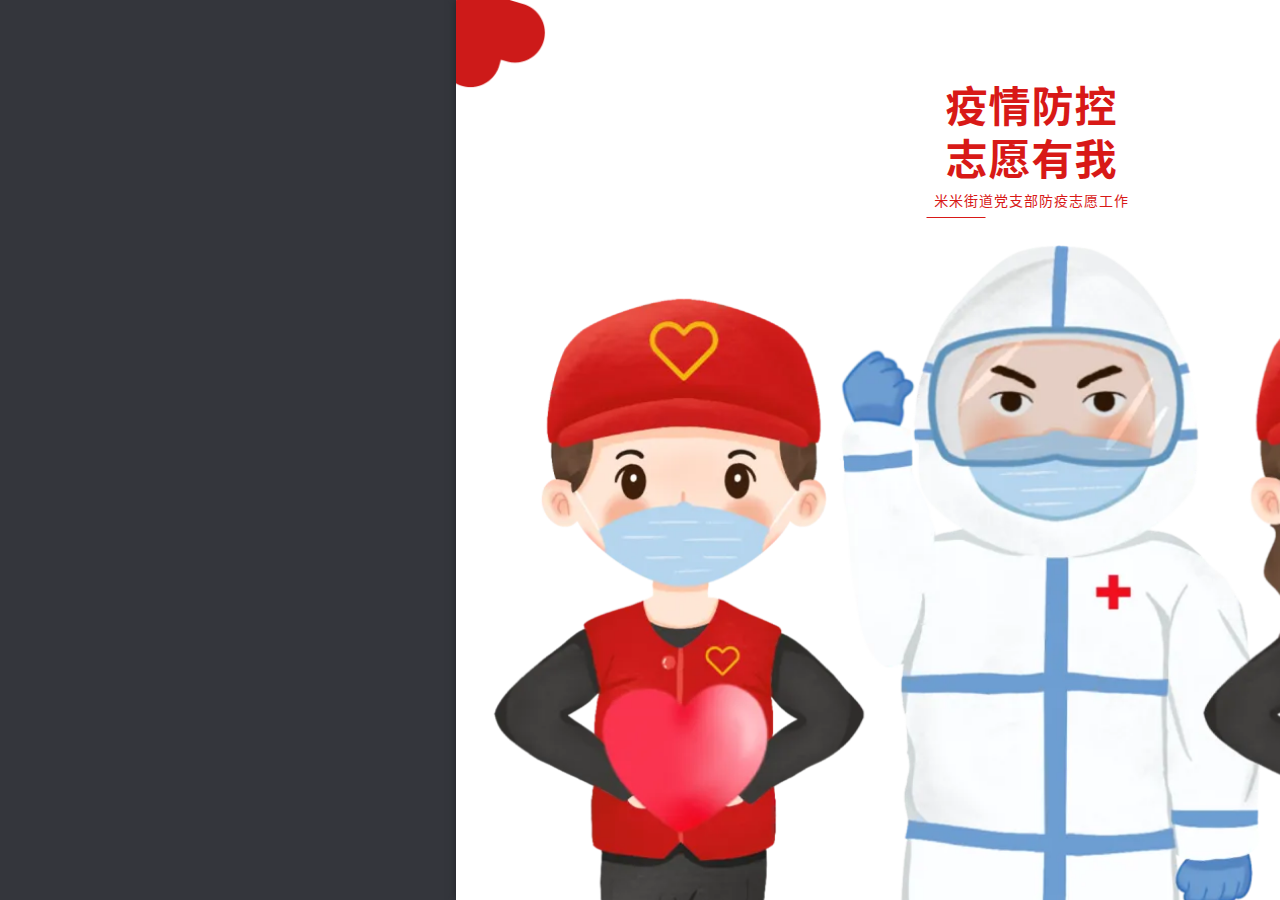
==== commit 2d13dce7: "Update index.html" ====
--- a/index.html
+++ b/index.html
@@ -40,7 +40,7 @@
     
 
     
-<style>.reader-booklet-container{ width: 28.807726465364127%; left: 35.59613676731794%; }</style><style type="text/css">
+<style>.reader-booklet-container{ width: 90%; left: 35.59613676731794%; }</style><style type="text/css">
   .adslot-1 { width: 375px; height: 478.55px; }
   @media (min-width: 448px) { .adslot-1 { width: 450px; height: 588px; } }
 </style></head>
@@ -141,4 +141,4 @@
 
 
 
-<audio class="sound-item"></audio></body></html>+<audio class="sound-item"></audio></body></html>
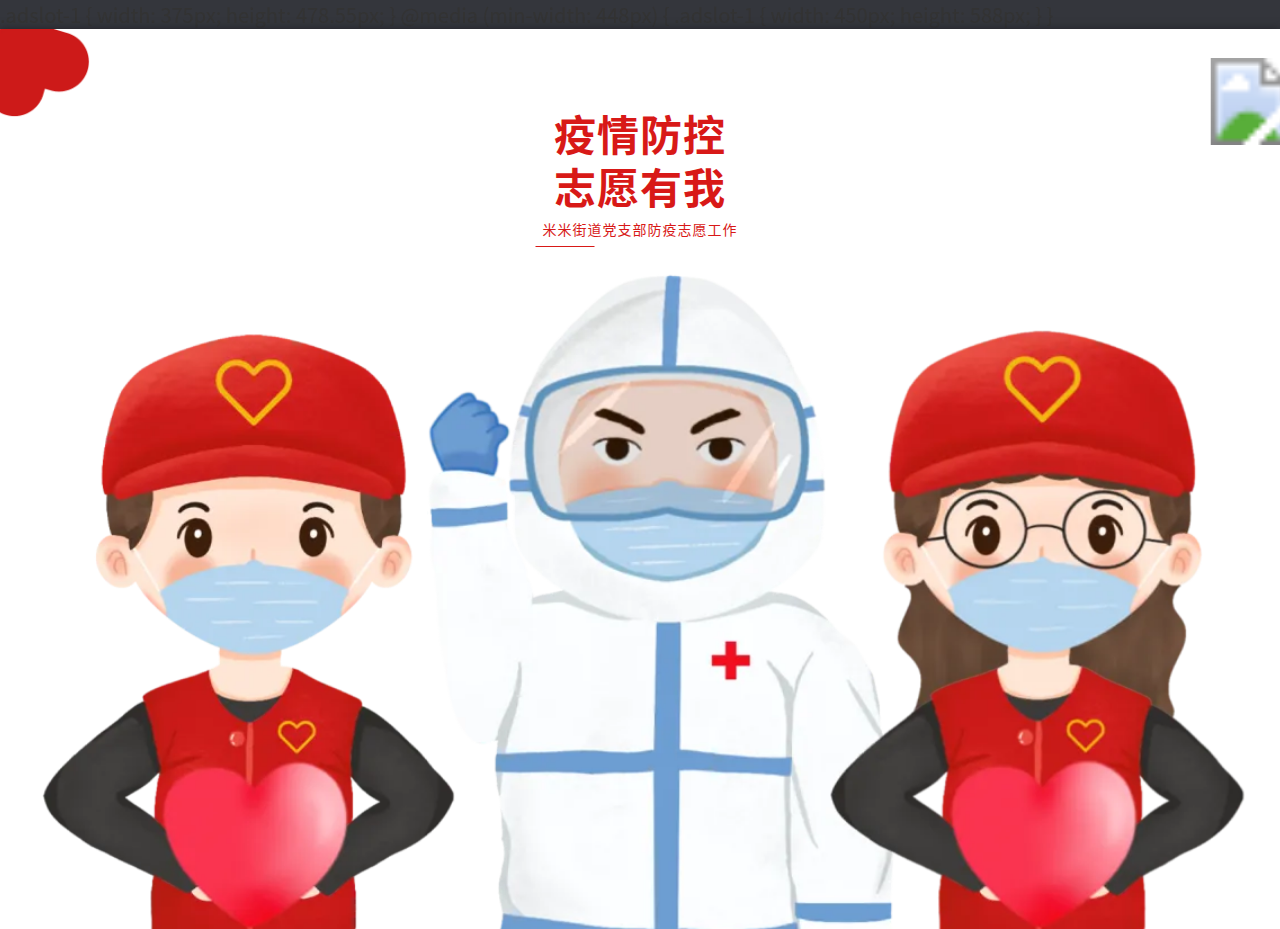
==== commit d86df6eb: "Update index.html" ====
--- a/index.html
+++ b/index.html
@@ -40,7 +40,7 @@
     
 
     
-<style>.reader-booklet-container{ width: 90%; left: 35.59613676731794%; }</style><style type="text/css">
+<!-- style>.reader-booklet-container{ width: 90%; left: 35.59613676731794%; }</style><style type="text/css" -->
   .adslot-1 { width: 375px; height: 478.55px; }
   @media (min-width: 448px) { .adslot-1 { width: 450px; height: 588px; } }
 </style></head>
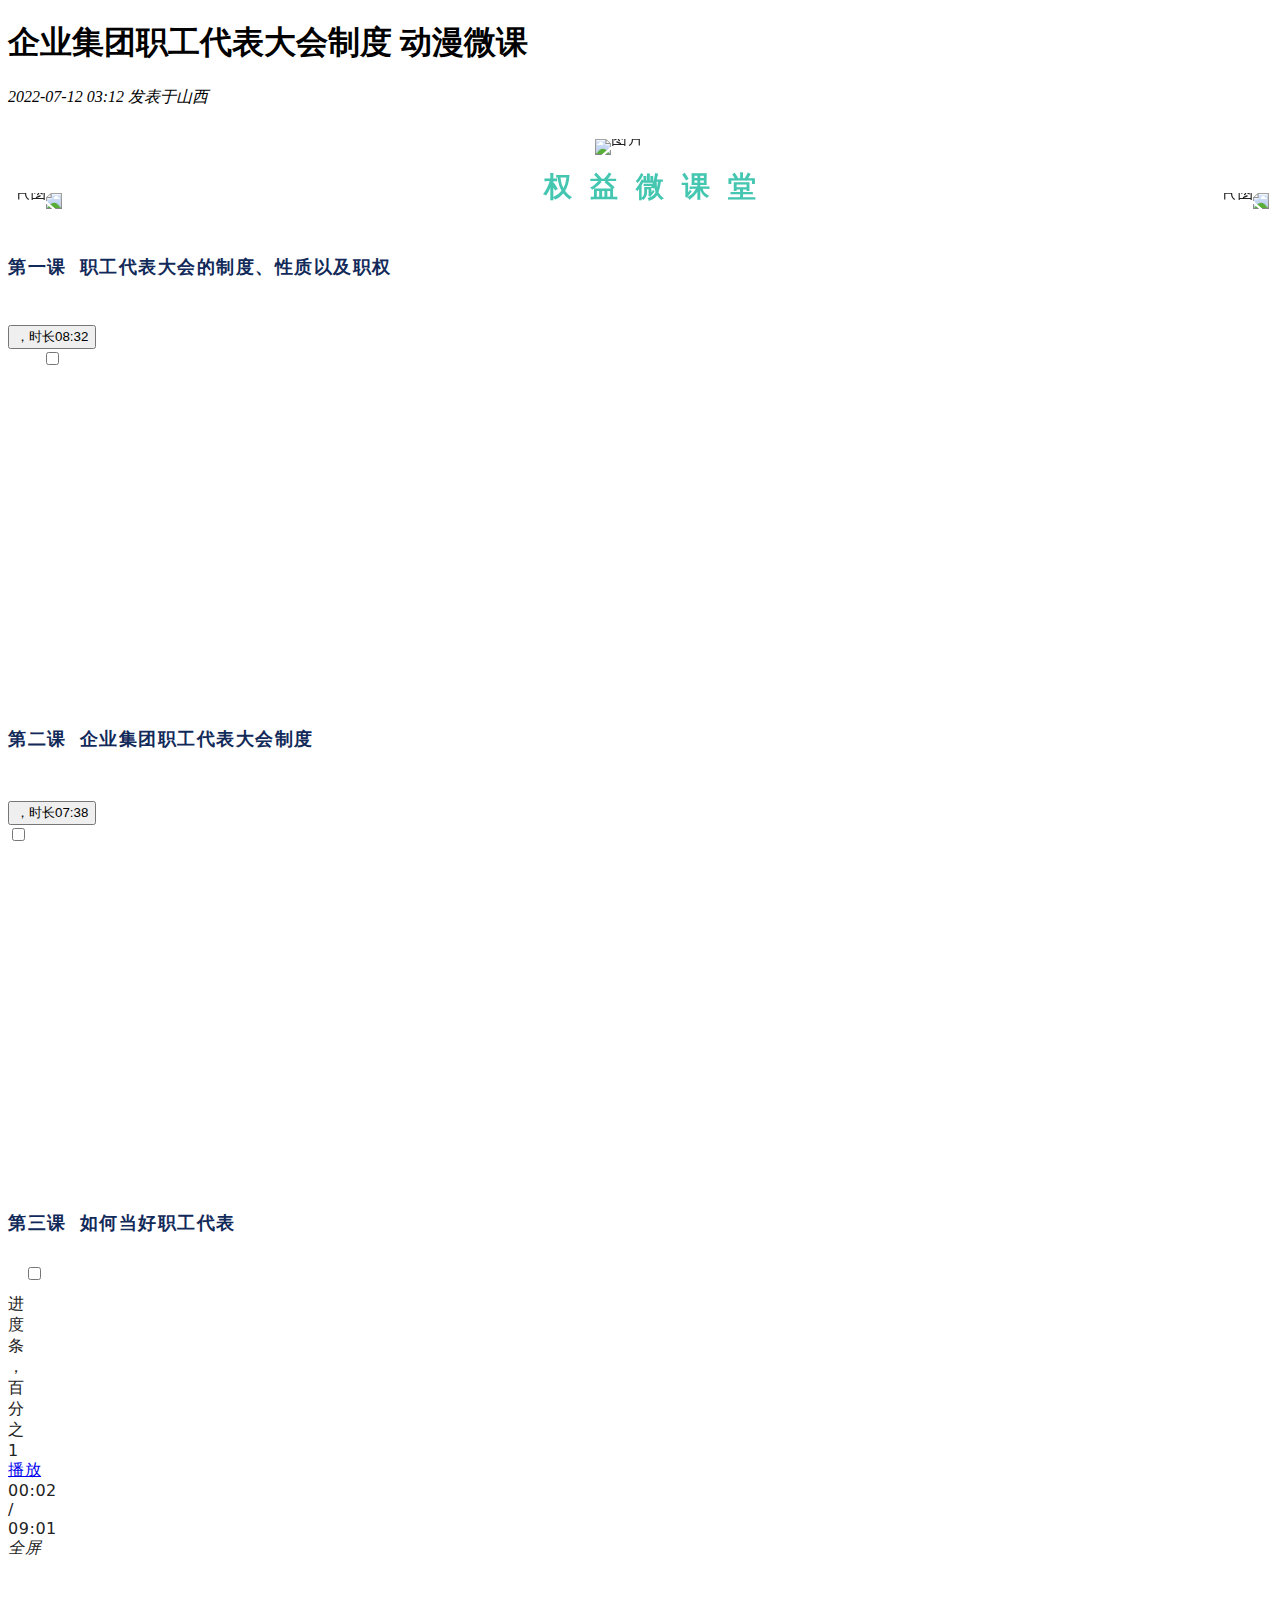
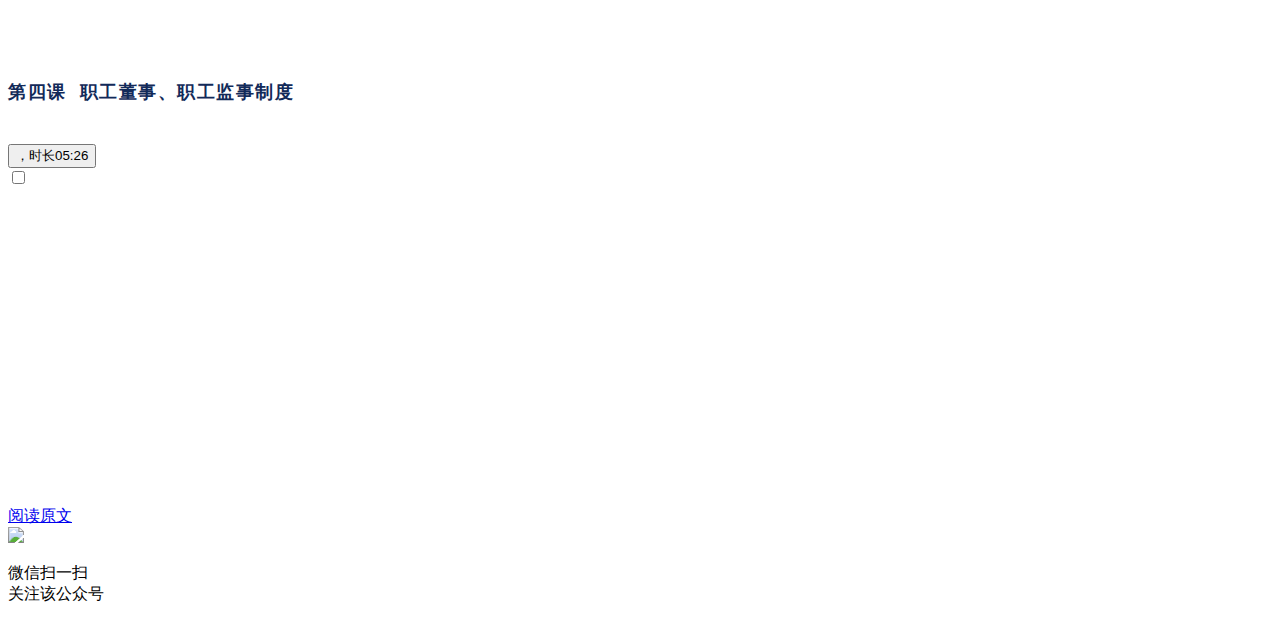
==== commit e8de04ea: "Add files via upload" ====
--- a/index.html
+++ b/index.html
@@ -1,144 +1,2089 @@
-<!DOCTYPE html>
-<!-- saved from url=(0154)https://v.xiumi.us/stage/v5/5UCVZ/378676671?in_preview=true&preview_for=normal&stage_ticket=pQQRK6SMb3jMD4gDoctMCcUUYDaCPN3nL920ZRZpj5vlfqQi8b27rX4fnp1t#/ -->
-<html lang="zh-cn" data-useragent="Mozilla/5.0 (Windows NT 6.1; WOW64) AppleWebKit/537.36 (KHTML, like Gecko) Chrome/80.0.3987.87 Safari/537.36 SE 2.X MetaSr 1.0" data-localdate="2022-6-16" class="ng-scope"><head><meta http-equiv="Content-Type" content="text/html; charset=UTF-8"><style type="text/css">[uib-typeahead-popup].dropdown-menu{display:block;}</style><style type="text/css">.uib-time input{width:50px;}</style><style type="text/css">.uib-datepicker .uib-title{width:100%;}.uib-day button,.uib-month button,.uib-year button{min-width:100%;}.uib-datepicker-popup.dropdown-menu{display:block;}.uib-button-bar{padding:10px 9px 2px;}</style><style type="text/css">.ng-animate.item:not(.left):not(.right){-webkit-transition:0s ease-in-out left;transition:0s ease-in-out left}</style><style type="text/css">@charset "UTF-8";[ng\:cloak],[ng-cloak],[data-ng-cloak],[x-ng-cloak],.ng-cloak,.x-ng-cloak,.ng-hide:not(.ng-hide-animate){display:none !important;}ng\:form{display:block;}.ng-animate-shim{visibility:hidden;}.ng-anchor{position:absolute;}</style>
+﻿<!DOCTYPE html>
+<!-- saved from url=(0220)https://mp.weixin.qq.com/s?__biz=Mzg3Mjc3ODE2Nw==&mid=2247483874&idx=1&sn=9e72ec0349bc5107cb0252086c6310eb&chksm=ceeb513af99cd82c5a244d11bbabc81c7b2fa9696d8f3aa80973da3bff8994990f25e99ffdeb&token=1716362250&lang=zh_CN#rd -->
+<html class="
+"><head><meta http-equiv="Content-Type" content="text/html; charset=UTF-8">
+    <meta name="wechat-enable-text-zoom-em" content="true">
+
+<meta http-equiv="X-UA-Compatible" content="IE=edge">
+<meta name="color-scheme" content="light dark">
+<meta name="viewport" content="width=device-width,initial-scale=1.0,maximum-scale=1.0,user-scalable=0,viewport-fit=cover">
+<link rel="shortcut icon" type="image/x-icon" href="https://res.wx.qq.com/a/wx_fed/assets/res/NTI4MWU5.ico" reportloaderror="">
+<link rel="mask-icon" href="https://res.wx.qq.com/a/wx_fed/assets/res/MjliNWVm.svg" color="#4C4C4C" reportloaderror="">
+<link rel="apple-touch-icon-precomposed" href="https://res.wx.qq.com/a/wx_fed/assets/res/OTE0YTAw.png" reportloaderror="">
+<meta name="apple-mobile-web-app-capable" content="yes">
+<meta name="apple-mobile-web-app-status-bar-style" content="black">
+<meta name="format-detection" content="telephone=no">
+<script nonce="" reportloaderror="">try{document.getElementsByTagName('html').item(0).style.webkitTextSizeAdjust=JSON.parse(window.__wxWebEnv.getEnv()).fontScale+'%'}catch(e){}</script>
+<script type="text/javascript" nonce="" reportloaderror="">
+  window.logs = { pagetime: {} };
+  window.logs.pagetime['html_begin'] = (+new Date());
+  window.LANG = "zh_CN"; // 页面语言 zh_CN en_US
+</script>
+
+    <script type="text/javascript" nonce="" reportloaderror="">
+/**
+ * 于2022-02-21重构vite
+ * 仅保留原有moon.js中上报相关的部分
+ * @author baakqiu
+ * @date 2022-02-21
+ */
+
+var WX_BJ_REPORT = window.WX_BJ_REPORT || {};
+(function(_) {
+  if (_.BadJs) {
+    return;
+  }
+  //onerror上报名 
+  var BADJS_WIN_ERR = 'BadjsWindowError';
+  var extend = function(source, destination) {
+    for (var property in destination) {
+      source[property] = destination[property]
+    }
+    return source
+  }
+  /*
+    出错上报字段:mid name key  msg  stack file col line uin
+    mid 模块名
+    name 监控名
+    key 特征值
+    msg 额外信息
+  */
+  _.BadJs = {
+    uin: 0,
+    mid: "",
+    view: "wap",
+    _cache: {}, //上报_cache 同一mid name key 只会上报一次
+    _info: {}, // 打点记录 会写入msg帮助定位
+    _hookCallback: null,
+    ignorePath: true,
+    throw: function(e, extData) {
+      this.onError(e, extData);
+      throw e;
+    },
+    //接收异常并上报处理 如果有额外信息可以放在第二个参数_data中
+    // _data 只能覆盖上报协议的字段mid （name,key 不建议通过data覆盖） msg  stack file col line uin
+    onError: function(e, extData) {
+      try {
+        //标记已执行的throw
+        if (e.BADJS_EXCUTED == true) {
+          return;
+        }
+        e.BADJS_EXCUTED = true;
+        var data = errToData(e);
+        data.uin = this.uin;
+        data.mid = this.mid;
+        data.view = this.view;
+        data.cmdb_module = 'mmbizwap';
+        //data.msg = msg || data.msg;
+        if (!!extData) {
+          data = extend(data, extData);
+        }
+        //如果cid存在 将cid合并到key
+        if (data.cid) {
+          data.key = "[" + data.cid + "]:" + data.key;
+        }
+        
+        if (data._info) {
+          if (Object.prototype.toString.call(data._info) == "[object Object]") {
+            data.msg += " || info:" + JSON.stringify(data._info);
+          } else if (Object.prototype.toString.call(data._info) == "[object String]") {
+            data.msg += " || info:" + data._info;
+          } else {
+            data.msg += " || info:" + data._info;
+          }
+        }
+        if (typeof this._hookCallback == "function") {
+          if (this._hookCallback(data) === false) {
+            return
+          }
+        }
+        this._send(data);
+        return _.BadJs;
+      } catch (e) {
+        console.error(e);
+      }
+    },
+    winErr: function(event) {
+      if (event.error && event.error.BADJS_EXCUTED) {
+        return;
+      }
+      if (event.type === 'unhandledrejection') {
+        _.BadJs.onError(createError(event.type, event.reason, "", "", "", event.reason));
+      }else{
+        _.BadJs.onError(createError(BADJS_WIN_ERR, event.message, event.filename, event.lineno, event.colno, event.error));
+      }
+    },
+    init: function(uin, mid, view) {
+      this.uin = uin || this.uin;
+      this.mid = mid || this.mid;
+      this.view = view || this.view;
+      return _.BadJs;
+    },
+    //钩子函数
+    hook: function(fn) {
+      this._hookCallback = fn;
+      return _.BadJs;
+    },
+    _send: function(data) {
+      //hack uin mid
+      if (!data.mid) {
+        if (typeof window.PAGE_MID !== 'undefined' && window.PAGE_MID) {
+          data.mid = window.PAGE_MID;
+        } else {
+          return;
+        }
+      }
+      if (!data.uin) {
+        data.uin = window.user_uin || 0;
+      }
+      // 发送要去重 
+      var flag = [data.mid, data.name, data.key].join("|");
+      if (this._cache && this._cache[flag]) {
+        return
+      } else {
+        this._cache && (this._cache[flag] = true);
+        this._xhr(data);
+      }
+      return _.BadJs;
+    },
+    _xhr: function(data) {
+      //console.log(data);
+      var xmlobj;
+      if (window.ActiveXObject) {
+        try {
+          xmlobj = new ActiveXObject("Msxml2.XMLHTTP");
+        } catch (e) {
+          try {
+            xmlobj = new ActiveXObject("Microsoft.XMLHTTP");
+          } catch (E) {
+            xmlobj = false;
+          }
+        }
+      } else if (window.XMLHttpRequest) {
+        xmlobj = new XMLHttpRequest();
+      }
+      var param = "";
+      for (var key in data) {
+        if (key && data[key]) {
+          param += [key, "=", encodeURIComponent(data[key]), "&"].join("");
+        }
+      }
+      if (xmlobj && typeof xmlobj.open == "function") {
+        xmlobj.open("POST", "https://badjs.weixinbridge.com/report", true);
+        xmlobj.setRequestHeader("Content-Type", "application/x-www-form-urlencoded; charset=UTF-8");
+        xmlobj.onreadystatechange = function(status) {};
+        xmlobj.send(param.slice(0, -1));
+      } else {
+        var img = new Image();
+        img.src = "https://badjs.weixinbridge.com/report?" + param;
+      }
+    },
+    // key是特征值 默认上报msg就是key，也可以主动传msg包含更多上报信息 
+    report: function(name, key, data) {
+      this.onError(createError(name, key), data);
+      return this;
+    },
+    // 打点标记
+    mark: function(info) {
+      this._info = extend(this._info, info);
+    },
+    nocache: function() {
+      this._cache = false;
+      return _.BadJs;
+    }
+  }
+  function createError(name, msg, url, line, col, error) {
+    return {
+      name: name || "",
+      message: msg || "",
+      file: url || "",
+      line: line || "",
+      col: col || "",
+      stack: (error && error.stack) || "",
+    }
+  }
+  //将异常错误转换成上报协议支持的字段
+  /*
+  * 先取e对象上的file line col等字段
+  * 再解析e.statck
+  * name 错误大类 默认取badjs_try_err|badjs_win_err
+  * key  错误标识 e.message
+  * msg  错误信息 e.message
+  * stack 错误堆栈 e.stack
+  * file 错误发生的文件
+  * line 行
+  * col 列
+  * client_version
+  */
+  function errToData(e) {
+    var _stack = parseStack(e);
+    return {
+      name: e.name,
+      key: e.message,
+      msg: e.message,
+      stack: _stack.info,
+      file: _stack.file,
+      line: _stack.line,
+      col: _stack.col,
+      client_version: "",
+      _info: e._info
+    }
+  }
+  function parseStack(e) {
+    e._info = e._info || ""; // 当前错误的额外信息 最终上报到info
+    var stack = e.stack || "";
+    var _stack = {
+      info: stack,
+      file: e.file || "",
+      line: e.line || "",
+      col: e.col || "",
+    };
+    if (_stack.file == "") {
+      // 提取file line col
+      var stackArr = stack.split(/\bat\b/);
+      if (stackArr && stackArr[1]) {
+        var match = /(https?:\/\/[^\n]+)\:(\d+)\:(\d+)/.exec(stackArr[1]);
+        if (match) {
+          //若stack提取的file line col跟e中的属性不一致，以stack为准 但在e._info中记录原始数据
+          if (match[1] && match[1] != _stack.file) {
+            _stack.file && (e._info += " [file: " + _stack.file + " ]");
+            _stack.file = match[1];
+          }
+          if (match[2] && match[2] != _stack.line) {
+            _stack.line && (e._info += " [line: " + _stack.line + " ]");
+            _stack.line = match[2];
+          }
+          if (match[3] && match[3] != _stack.col) {
+            _stack.col && (e._info += " [col: " + _stack.col + " ]");
+            _stack.col = match[3];
+          }
+        }
+      }
+    }
+    //替换堆栈中的文件路径 combojs太长
+    if (_stack && _stack.file && _stack.file.length > 0) {
+      _stack.info = _stack.info.replace(new RegExp(_stack.file.split("?")[0], "gi"), "__FILE__")
+    }
+    //堆栈路径只保存文件名
+    if (_.BadJs.ignorePath) {
+      _stack.info = _stack.info.replace(/http(s)?\:[^:\n]*\//ig, "").replace(/\n/gi, "");
+    }
+    return _stack;
+  }
+  //兜底方法
+  window.addEventListener && window.addEventListener('error', _.BadJs.winErr);
+  window.addEventListener && window.addEventListener('unhandledrejection', _.BadJs.winErr);
+  return _.BadJs;
+})(WX_BJ_REPORT);
+window.WX_BJ_REPORT = WX_BJ_REPORT;
+/**
+ * 兼容wap项目的简单CMD管理
+ * 所有wap项目必须包含此文件才可以执行成功
+ * 暴露在全局的变量仍然以seajs为命名空间，跟web项目保持一致
+ * 支持的API是seajs.use，以及require define
+ * @author raphealguo
+ * @date 20140326
+ */
+function __moonf__() {
+  if (window.__moonhasinit) return;
+  window.__moonhasinit = true;
+  window.__moonclientlog = []; // moon中存到客户端日志里面的内容，最终写入到客户端的地点在fereport.js
+  if (typeof JSON != "object") { //针对IE7的hack
+    window.JSON = {
+      stringify: function() { return ""; },
+      parse: function() { return {}; }
+    };
+  }
+  var moon_init = function() {
+    // 前端的@cunjinli
+    (function() {
+      // @cunjinli 重写alert函数, moonsafe监控
+      var _alert = window.alert;
+      window.__alertList = [];
+      window.alert = function(msg) {
+        _alert(msg);
+        window.__alertList.push(msg);
+      };
+    })();
+    /**
+     * moonsafe @cunjinli 加在这里
+     */
+    (function() {
+      // if (window.__nonce_str) {
+      //   var __old_createElement = document.createElement;
+      //   document.createElement = function(tagName) {
+      //     var node = __old_createElement.apply(this, arguments);
+      //     if (typeof tagName == 'object') {
+      //       tagName = tagName.toString();
+      //     }
+      //     if (typeof tagName == 'string' && tagName.toLowerCase() == 'script') {
+      //       node.setAttribute("nonce", window.__nonce_str);
+      //     }
+      //     return node;
+      //   }
+      // }
+      if (window.addEventListener && window.__DEBUGINFO && Math.random() < 0.01) {
+        window.addEventListener("load", function() {
+          var node = document.createElement('script');
+          node.src = __DEBUGINFO.safe_js;
+          node.type = 'text/javascript';
+          node.async = true;
+          var head = document.head || (document.getElementsByTagName("head")[0]);
+          head.appendChild(node);
+        });
+      }
+    })();
+    /**
+     * mooncatch
+     * 对各种异步回调都使用try catch错误上报
+     * @radeonwu raphealguo
+     */
+    (function() {
+      var inWx = (/MicroMessenger/i).test(navigator.userAgent);
+      var inMp = (/MPAPP/i).test(navigator.userAgent);
+      var _idkey = 121261; //上报的idkey 添加默认上报值
+      var _startKey; //开始的key
+      var _limit; //上报的key的长度
+      var _badjsId;
+      var _reportOpt; //上报的额外信息
+      var _extInfo; //附加的预留字段，如网络采样率采样率network_rate， 总体上报率rate
+      var MOON_LISTENER_ERROR_KEY_OFFSET = 2; //addEventListener上报时的偏移量为2
+      var MOON_AJAX_NETWORK_OFFSET = 4; //network错误时的上报偏移量为4，这里在ajax.js中上报，这里需要加入采样率
+      var MOON_ASYNC_ERROR_KEY_OFFSET = 9; //setTimeout和setInterval上报时的偏移量为9
+      var MOON_LOCALSTORAGE_ERROR_KEY_OFFSET = 10; //localstorage.setItem失败时的偏移量为10
+      window.__initCatch = function(opt) {
+        _idkey = opt.idkey;
+        _startKey = opt.startKey || 0;
+        _limit = opt.limit;
+        _badjsId = opt.badjsId;
+        _reportOpt = opt.reportOpt || "";
+        _extInfo = opt.extInfo || {};
+        _extInfo.rate = _extInfo.rate || 0.5;
+      }
+      //暴露的上报函数，供core.js和ajax.js上报错误使用，array = [{offset:MOON_JSAPI_KEY_OFFSET, log:"ready", e:e}]
+      window.__moon_report = function(array, rate_opt) {
+        var isAcrossOrigin = false;
+        var href = '';
+        try {
+          href = top.location.href;
+        } catch (e) {
+          isAcrossOrigin = true;
+        }
+        var rate = 0.5;
+        if (!!_extInfo && !!_extInfo.rate) {
+          rate = _extInfo.rate;
+        }
+        if (!!rate_opt && (typeof rate_opt == 'number')) {
+          rate = rate_opt;
+        }
+        if (
+          (!(/mp\.weixin\.qq\.com/).test(location.href) && !(/payapp\.weixin\.qq\.com/).test(location.href)) ||
+          Math.random() > rate ||
+          !(inWx || inMp) ||
+          (top != window && !isAcrossOrigin && !(/mp\.weixin\.qq\.com/).test(href))
+        ) {
+          //return ;
+        }
+        if (isObject(array))
+          array = [array];
+        if (!isArray(array) || _idkey == '')
+          return;
+        var data = "";
+        var log = []; //存放array中每个对象关联的log
+        var key = []; //存放array中每个上报的key
+        var val = []; //存放array中每个上报的value
+        var idkey = [];
+        //如果这里没有opt.limit，直接上报到startKey
+        if (typeof _limit != "number") {
+          _limit = Infinity;
+        }
+        for (var i = 0; i < array.length; i++) {
+          var item = array[i] || {};
+          if (item.offset > _limit) continue; //上报的偏移量超过limit
+          if (typeof item.offset != "number") continue;
+          if (item.offset == MOON_AJAX_NETWORK_OFFSET && !!_extInfo && !!_extInfo.network_rate && Math.random() >= _extInfo.network_rate) {
+            continue;
+          }
+          //log[i] = item.log || "";
+          var k = _limit == Infinity ? _startKey : (_startKey + item.offset);
+          log[i] = (("[moon]" + _idkey + "_" + k + ";") + item.log + ";" + getErrorMessage(item.e || {})) || "";
+          key[i] = k;
+          val[i] = 1;
+        }
+        for (var j = 0; j < key.length; j++) {
+          idkey[j] = _idkey + "_" + key[j] + "_" + val[j];
+          data = data + "&log" + j + "=" + log[j];
+        }
+        if (idkey.length > 0) {
+          // sendReport("idkey=" + idkey.join(";") + "&lc=" + log.length + data);
+          sendReport("POST", location.protocol + '//mp.weixin.qq.com/mp/jsmonitor?', "idkey=" + idkey.join(";") + "&r=" + Math.random() + "&lc=" + log.length + data);
+          // 把图文消息的错误上报一份到badjs，只支持get请求
+          // 这里由于量比较大，把badjs的内层怼爆了，这里加多一个采样，并且去掉用户的信息
+          var rate = 1;
+          if (_extInfo && _extInfo.badjs_rate) { // 初始化时的badjs采样率
+            rate = _extInfo.badjs_rate;
+          }
+          if (Math.random() < rate) {
+            data = data.replace(/uin\:(.)*\|biz\:(.)*\|mid\:(.)*\|idx\:(.)*\|sn\:(.)*\|/, '');
+            if(!!_badjsId){
+              var _img = new Image();
+              var _src = 'https://badjs.weixinbridge.com/badjs?id=' + _badjsId + '&level=4&from=' + encodeURIComponent(location.host) + '&msg=' + encodeURIComponent(data);
+              _img.src = _src.slice(0, 1024);
+            }
+            // badjs同时报一份到新监控 
+            if (typeof WX_BJ_REPORT != "undefined" && WX_BJ_REPORT.BadJs) {
+              for (var i = 0; i < array.length; i++) {
+                var item = array[i] || {};
+                if (item.e) {
+                  WX_BJ_REPORT.BadJs.onError(item.e,{_info:item.log});
+                } else {
+                  var name = /[^:;]*/.exec(item.log)[0];
+                  WX_BJ_REPORT.BadJs.report(name, item.log, { mid: "mmbizwap:Monitor" });
+                }
+              }
+            }
+          } else {
+            //虽然采样没有执行 但实际是有被BadJs.onError，置位一下
+            for (var i = 0; i < array.length; i++) {
+              var item = array[i] || {};
+              if (item.e) {
+                item.e.BADJS_EXCUTED = true;
+              }
+            }
+          }
+        }
+      }
+      function isArray(obj) { //判断输入是否为数组
+        return Object.prototype.toString.call(obj) === '[object Array]';
+      }
+      function isObject(obj) { //判断输入是否为对象
+        return Object.prototype.toString.call(obj) === '[object Object]';
+      }
+      function getErrorMessage(e) {
+        var stack = e.stack + ' ' + e.toString() || ""; //错误堆栈信息
+        try {
+          //先取出res域名
+          if (!window.testenv_reshost) {
+            stack = stack.replace(/http(s)?:\/\/res\.wx\.qq\.com/g, "");
+          } else {
+            var host = 'http(s)?://' + window.testenv_reshost;
+            var reg = new RegExp(host, 'g');
+            stack = stack.replace(reg, "");
+          }
+          //提取最后一个.js前边的
+          var reg = /\/([^.]+)\/js\/(\S+?)\.js(\,|:)?/g;
+          while (reg.test(stack)) {
+            // stack = stack.replace(reg, "3"); 解决$问题
+            stack = stack.replace(reg, function(a, b, c, d, e, f) {
+              return c + d
+            });
+          }
+        } catch (e) {
+          stack = e.stack ? e.stack : "" //错误堆栈信息
+        }
+        var ret = [];
+        for (o in _reportOpt) {
+          if (_reportOpt.hasOwnProperty(o)) {
+            ret.push(o + ":" + _reportOpt[o]);
+          }
+        }
+        ret.push("STK:" + stack.replace(/\n/g, ""));
+        return ret.join("|");
+      }
+      function sendReport(type, url, data) { //post方法用于提交数据
+        if (!/^mp\.weixin\.qq\.com$/.test(location.hostname)) { //非MP域名使用 img方式上报
+          var tmp = [];
+          data = data.replace(location.href, (location.origin || "") + (location.pathname || "")).replace("#wechat_redirect", "").replace("#rd", "").split("&");
+          for (var i = 0, il = data.length; i < il; i++) {
+            var a = data[i].split("=");
+            if (!!a[0] && !!a[1]) {
+              tmp.push(a[0] + "=" + encodeURIComponent(a[1]));
+            }
+          }
+          var _img = new window.Image();
+          _img.src = (url + tmp.join("&")).substr(0, 1024);
+          return;
+        }
+        var xmlobj; //定义XMLHttpRequest对象  
+        if (window.ActiveXObject) { //如果当前浏览器支持Active Xobject，则创建ActiveXObject对象    
+          try {
+            xmlobj = new ActiveXObject("Msxml2.XMLHTTP");
+          } catch (e) {
+            try {
+              xmlobj = new ActiveXObject("Microsoft.XMLHTTP");
+            } catch (E) {
+              xmlobj = false;
+            }
+          }
+        } else if (window.XMLHttpRequest) { //如果当前浏览器支持XMLHttpRequest，则创建XMLHttpRequest对象  
+          xmlobj = new XMLHttpRequest();
+        }
+        if (!xmlobj) return;
+        //xmlobj.open("POST", location.protocol + "//mp.weixin.qq.com/mp/jsmonitor?", true);         
+        xmlobj.open(type, url, true);
+        xmlobj.setRequestHeader("cache-control", "no-cache");
+        xmlobj.setRequestHeader("Content-Type", "application/x-www-form-urlencoded; charset=UTF-8"); //设置请求头信息              
+        xmlobj.setRequestHeader("X-Requested-With", "XMLHttpRequest");
+        xmlobj.send(data); //发送数据  
+      }
+      function catTimeout(foo) {
+        return function(cb, timeout) {
+          if (typeof cb === 'string') {
+            try {
+              cb = new Function(cb);
+            } catch (err) {
+              throw err;
+            }
+          }
+          var args = [].slice.call(arguments, 2);
+          var _cb = cb;
+          cb = function() {
+            try {
+              return _cb.apply(this, (args.length && args) || arguments);
+            } catch (error) {
+              if (error.stack && console && console.error) { //chrome有bug，特定情况下看不到throw的error，这里console.error下，防止给调试留坑
+                console.error("[TryCatch]" + error.stack);
+              }
+              if (!!_idkey && !!window.__moon_report) { //没有初始化_key，直接throw error
+                //sendReport(error);
+                window.__moon_report([{ offset: MOON_ASYNC_ERROR_KEY_OFFSET, log: "timeout_error;host:" + location.host, e: error }]);
+                //breakOnError(timeoutkey);
+              }
+              throw error;
+            }
+          }
+          return foo(cb, timeout);
+        };
+      };
+      window.setTimeout = catTimeout(window.setTimeout);
+      window.setInterval = catTimeout(window.setInterval);
+      if (Math.random() < 0.01 && !!window.Document && !!window.HTMLElement) {
+        var cb_map = {};
+        var moon_lid = 0;
+        function catAddListener(foo) {
+          return function(type, cb, useCapture) {
+            if (typeof useCapture === "undefined") {
+              var useCapture = false;
+            }
+            var that = this;
+            var _cb = cb || function() {};
+            cb = function() {
+              try {
+                //arguments[0].currentTarget.setAttribute("data-moon_lid") = moon_lid;
+                //_cb.moon_lid = moon_lid;
+                return _cb.apply(that, arguments);
+              } catch (error) {
+                if (error.stack && console && console.error) { //chrome有bug，特定情况下看不到throw的error，这里console.error下，防止给调试留坑
+                  console.error("[TryCatch]" + error.stack);
+                }
+                if (!!_idkey && !!window.__moon_report) { //没有初始化_key，直接throw error
+                  window.__moon_report([{ offset: MOON_LISTENER_ERROR_KEY_OFFSET, log: "listener_error;type:" + type + ";host:" + location.host, e: error }]);
+                  //breakOnError(timeoutkey);
+                }
+                throw error;
+              }
+            }
+            _cb.moon_lid = moon_lid;
+            cb_map[moon_lid] = cb;
+            moon_lid++;
+            return foo.call(that, type, cb, useCapture);
+          }
+        }
+        function catRemoveListener(foo) {
+          return function(type, cb, useCapture) {
+            if (typeof useCapture === "undefined") {
+              var useCapture = false;
+            }
+            var that = this;
+            cb = cb_map[cb.moon_lid];
+            return foo.call(that, type, cb, useCapture);
+          }
+        }
+        Document.prototype.addEventListener = catAddListener(Document.prototype.addEventListener);
+        Document.prototype.removeEventListener = catRemoveListener(Document.prototype.removeEventListener);
+        HTMLElement.prototype.addEventListener = catAddListener(HTMLElement.prototype.addEventListener);
+        HTMLElement.prototype.removeEventListener = catRemoveListener(HTMLElement.prototype.removeEventListener);
+      }
+      //alert("setItem begin");
+      //window.localStorage.setItem = function(){a=c;}//故意
+      var ua = window.navigator.userAgent;
+      if ((/ip(hone|ad|od)/i.test(ua) || /android/i.test(ua)) && !/windows phone/i.test(ua) && !!window.localStorage && !!window.localStorage.setItem) {
+        var _setItem = window.localStorage.setItem;
+        var count = 0;
+        window.localStorage.setItem = function(k, v) {
+          if (count >= 10) { //一直失败 不要再继续试了，可能类似safari无痕模式 不允许写入了
+            return;
+          }
+          try {
+            _setItem.call(window.localStorage, k, v);
+          } catch (error) {
+            //alert(error);
+            if (error.stack && console && console.error) { //chrome有bug，特定情况下看不到throw的error，这里console.error下，防止给调试留坑
+              console.error("[TryCatch]" + error.stack);
+            }
+            window.__moon_report([{ offset: MOON_LOCALSTORAGE_ERROR_KEY_OFFSET, log: "localstorage_error;" + error.toString(), e: error }]);
+            count++;
+            if (count >= 3 && !!window.moon && window.moon.clear) {
+              // 可能爆满 清理一下localstorage
+              moon.clear();
+            }
+          }
+        }
+        //alert("setItem end");
+      }
+    })();
+    // 后面的@cunjinli
+  };
+  moon_init();
+  //由于moon异步化，所以有些逻辑需要moon加载完之后才执行的 放到全局callback函数__moon_initcallback里边
+  (!!window.__moon_initcallback) && (window.__moon_initcallback());
+}
+// 为适应inline逻辑，有map时才主动自执行 @zhikaimai
+// if (typeof window.moon_map == 'object') {
+//     __moonf__();
+// }
+__moonf__();
+
+if (!!window.addEventListener){
+  window.addEventListener("load",function(){
+    var MOON_SCRIPT_ERROR_KEY_OFFSET = 1; //script上报时的偏移量为1
+    var ns = document.querySelectorAll("[reportloaderror]");
+    for(var ni=0,nl=ns.length;ni<nl;ni++)
+      ns[ni].onerror=function(ev){
+        window.__moon_report([{ offset: MOON_SCRIPT_ERROR_KEY_OFFSET, log: "load_script_error:" + ev.target.src, e: new Error('LoadResError') }], 1);
+        window.WX_BJ_REPORT.BadJs.report("load_script_error", ev.target.src, { mid: "mmbizwap:Monitor" });
+      };
+  });
+}
+</script>
+
+    <script type="text/javascript" nonce="" reportloaderror="">
+  var testRdmUrl = '//res.wx.qq.com/mmbizappmsg/zh_CN/htmledition/js/images/icon/common/icon_avatar_default5f1c60.svg';
+  // 如果是资源是mp域名，则是rdm环境
+  if (testRdmUrl.indexOf('mp.weixin.qq.com') > 0) {
+    window.__allowLoadResFromMp = true; // 允许从mp.weixin.qq.com加载js资源
+    window.__loadAllResFromMp = true; // 所有js资源都从mp域名加载
+
+    // 给底色加个原谅绿
+    // document.documentElement.style.boxShadow = 'inset 0 0 15px green';
+  }
+</script>
+
+
     
-    <meta http-equiv="X-UA-Compatible" content="IE=Edge,chrome=1">
-    <meta name="renderer" content="webkit">
-    <meta name="viewport" content="width=device-width, initial-scale=1.0, viewport-fit=cover, user-scalable=no">
-    <meta name="apple-mobile-web-app-capable" content="yes">
-    <meta name="apple-mobile-web-app-status-bar-style" content="black">
-    <meta http-equiv="x-rim-auto-match" content="none">
-
-    <!-- for 3rd app sharing such as QQ -->
-    <meta id="metaDescription" name="description" content="">
-    <meta itemprop="name" content="草稿">
-    <meta itemprop="image" content="">
-    <meta name="description" itemprop="description" content="">
-    <meta name="robots" content="noindex, nofollow">
+
+  
+  <meta name="description" content="第一课  职工代表大会的制度、性质以及职权\x0a第二课  企业集团职工代表大会制度\x0a第三课  如何当好职工\x0a第四课  职工董事、职工监事制度">
+  <meta name="author" content="">
+
+  
+  <meta property="og:title" content="​企业集团职工代表大会制度 动漫微课">
+  <meta property="og:url" content="http://mp.weixin.qq.com/s?__biz=Mzg3Mjc3ODE2Nw==&amp;mid=2247483874&amp;idx=1&amp;sn=9e72ec0349bc5107cb0252086c6310eb&amp;chksm=ceeb513af99cd82c5a244d11bbabc81c7b2fa9696d8f3aa80973da3bff8994990f25e99ffdeb#rd">
+  <meta property="og:image" content="http://mmbiz.qpic.cn/mmbiz_jpg/oSLZHyS9VickYOmsT9a00zaHGyxN5Io4Z0Y4UicU7KJ8frVzRNGG6RFC972WILyJsCnvEvuxCnUib2oeqBVibJ9ibEw/0?wx_fmt=jpeg">
+  <meta property="og:description" content="第一课  职工代表大会的制度、性质以及职权\x0a第二课  企业集团职工代表大会制度\x0a第三课  如何当好职工\x0a第四课  职工董事、职工监事制度">
+  <meta property="og:site_name" content="微信公众平台">
+  <meta property="og:type" content="article">
+  <meta property="og:article:author" content="">
+
+  
+  <meta property="twitter:card" content="summary">
+  <meta property="twitter:image" content="http://mmbiz.qpic.cn/mmbiz_jpg/oSLZHyS9VickYOmsT9a00zaHGyxN5Io4Z0Y4UicU7KJ8frVzRNGG6RFC972WILyJsCnvEvuxCnUib2oeqBVibJ9ibEw/0?wx_fmt=jpeg">
+  <meta property="twitter:title" content="​企业集团职工代表大会制度 动漫微课">
+  <meta property="twitter:creator" content="">
+  <meta property="twitter:site" content="微信公众平台">
+  <meta property="twitter:description" content="第一课  职工代表大会的制度、性质以及职权\x0a第二课  企业集团职工代表大会制度\x0a第三课  如何当好职工\x0a第四课  职工董事、职工监事制度">
+
+
+    <title>​企业集团职工代表大会制度 动漫微课</title>
     
-    <script>
-    (function (window, document, navigator) {
-        var doc = document.documentElement;
-        doc.setAttribute('data-useragent', navigator.userAgent)
-    })(window, window.document, window.navigator);
+<style>
+</style>
+
+
+    
+<script type="module" nonce="" reportloaderror="">!function(){try{new Function("m","return import(m)")}catch(o){console.warn("vite: loading legacy build because dynamic import is unsupported, syntax error above should be ignored");var e=document.getElementById("vite-legacy-polyfill"),n=document.createElement("script");n.src=e.src,n.onload=function(){System.import(document.getElementById('vite-legacy-entry').getAttribute('data-src'))},document.body.appendChild(n)}}();</script>
+<script type="module" crossorigin="" src="./_企业集团职工代表大会制度 动漫微课_files/appmsg.l5cjst7kb94de7bd.js" nonce="" reportloaderror=""></script>
+<link rel="modulepreload" href="https://res.wx.qq.com/mmbizappmsg/zh_CN/htmledition/js/assets/modulepreload-polyfill.l5cjst7k11d3a46d.js" reportloaderror="">
+<link rel="modulepreload" href="https://res.wx.qq.com/mmbizappmsg/zh_CN/htmledition/js/assets/vendor.l5cjst7kfda23cc3.js" reportloaderror="">
+<link rel="modulepreload" href="https://res.wx.qq.com/mmbizappmsg/zh_CN/htmledition/js/assets/event.l5cjst7k936a40f1.js" reportloaderror="">
+<link rel="modulepreload" href="https://res.wx.qq.com/mmbizappmsg/zh_CN/htmledition/js/assets/comm_utils.l5cjst7kff925f8a.js" reportloaderror="">
+<link rel="modulepreload" href="https://res.wx.qq.com/mmbizappmsg/zh_CN/htmledition/js/assets/comm_report.l5cjst7kd9520f96.js" reportloaderror="">
+<link rel="modulepreload" href="https://res.wx.qq.com/mmbizappmsg/zh_CN/htmledition/js/assets/page_utils.l5cjst7k62a6c3b0.js" reportloaderror="">
+<link rel="modulepreload" href="https://res.wx.qq.com/mmbizappmsg/zh_CN/htmledition/js/assets/vueComponentNormalizer.l5cjst7k971f2661.js" reportloaderror="">
+<link rel="modulepreload" href="https://res.wx.qq.com/mmbizappmsg/zh_CN/htmledition/js/assets/report.l5cjst7k9d3df79b.js" reportloaderror="">
+<link rel="modulepreload" href="https://res.wx.qq.com/mmbizappmsg/zh_CN/htmledition/js/assets/wxwork_hidden.l5cjst7k555dd705.js" reportloaderror="">
+<link rel="modulepreload" href="https://res.wx.qq.com/mmbizappmsg/zh_CN/htmledition/js/assets/loadscript.l5cjst7k2b89d4aa.js" reportloaderror="">
+<link rel="modulepreload" href="https://res.wx.qq.com/mmbizappmsg/zh_CN/htmledition/js/assets/voice_component.l5cjst7k022ee874.js" reportloaderror="">
+<link rel="modulepreload" href="https://res.wx.qq.com/mmbizappmsg/zh_CN/htmledition/js/assets/bottom_modal.l5cjst7k521a1502.js" reportloaderror="">
+<link rel="modulepreload" href="https://res.wx.qq.com/mmbizappmsg/zh_CN/htmledition/js/assets/outer_link.l5cjst7k9642cccf.js" reportloaderror="">
+<link rel="modulepreload" href="https://res.wx.qq.com/mmbizappmsg/zh_CN/htmledition/js/assets/dom.l5cjst7k06ec26e9.js" reportloaderror="">
+<link rel="modulepreload" href="https://res.wx.qq.com/mmbizappmsg/zh_CN/htmledition/js/assets/review_image.l5cjst7k1029d34c.js" reportloaderror="">
+<link rel="modulepreload" href="https://res.wx.qq.com/mmbizappmsg/zh_CN/htmledition/js/assets/controller.l5cjst7kf602c1f0.js" reportloaderror="">
+<link rel="modulepreload" href="https://res.wx.qq.com/mmbizappmsg/zh_CN/htmledition/js/assets/see_more.l5cjst7k365d8990.js" reportloaderror="">
+<link rel="modulepreload" href="https://res.wx.qq.com/mmbizappmsg/zh_CN/htmledition/js/assets/set_article_read.l5cjst7kb496d461.js" reportloaderror="">
+<link rel="modulepreload" href="https://res.wx.qq.com/mmbizappmsg/zh_CN/htmledition/js/assets/background_color.l5cjst7ke5159f47.js" reportloaderror="">
+<link rel="modulepreload" href="https://res.wx.qq.com/mmbizappmsg/zh_CN/htmledition/js/assets/modal.l5cjst7k39596eb4.js" reportloaderror="">
+<link rel="stylesheet" href="./_企业集团职工代表大会制度 动漫微课_files/report.l5cjst7k91898634.css" reportloaderror="">
+<link rel="stylesheet" href="./_企业集团职工代表大会制度 动漫微课_files/wxwork_hidden.l5cjst7k4495dbb1.css" reportloaderror="">
+<link rel="stylesheet" href="./_企业集团职工代表大会制度 动漫微课_files/bottom_modal.l5cjst7k5bca8910.css" reportloaderror="">
+<link rel="stylesheet" href="./_企业集团职工代表大会制度 动漫微课_files/controller.l5cjst7k143ea063.css" reportloaderror="">
+<link rel="stylesheet" href="./_企业集团职工代表大会制度 动漫微课_files/see_more.l5cjst7k3d89d3d2.css" reportloaderror="">
+<link rel="stylesheet" href="./_企业集团职工代表大会制度 动漫微课_files/appmsg.l5cjst7k87c149d9.css" reportloaderror="">
+<link rel="stylesheet" href="./_企业集团职工代表大会制度 动漫微课_files/sprite.l5cjst7kdcee1002.css" reportloaderror="">
+
+
+
+
+
+
+    <style>
+      .cooldown_tips {
+        margin: 30px auto;
+        margin-top: 0;
+        display: flex;
+        align-items: center;
+        padding: 10px;
+        font-size: 14px;
+        background-color: #f6f7f9;
+        border-radius: 6px;
+      }   
+      .cooldown_tips_icon {
+        display: block;
+        width: 18px;
+        height: 18px;
+        margin-right: 8px;
+      }
+    </style>
+  <link href="./_企业集团职工代表大会制度 动漫微课_files/weui.min.css" rel="stylesheet"></head>
+
+  <body id="activity-detail" class="zh_CN wx_wap_page wx_wap_desktop_fontsize_2 mm_appmsg comment_feature discuss_tab appmsg_skin_default appmsg_style_default pages_skin_pc not_in_mm">
+    
+<script type="text/javascript" nonce="" reportloaderror="">
+  var biz = "" || "Mzg3Mjc3ODE2Nw==";
+  var sn = "" || "9e72ec0349bc5107cb0252086c6310eb" || "";
+  var mid = "" || "2247483874" || "";
+  var idx = "" || "1" || "";
+  window.__allowLoadResFromMp = true; // 允许从mp.weixin.qq.com加载js资源
+  // window.__loadAllResFromMp = true; // 所有js资源都从mp域名加载
 </script>
 
-    <script>
-    (function (window, document, navigator) {
-        var doc = document.documentElement;
-        var d = new Date();
-        var localDateTxt = '' + d.getFullYear() + '-' + (d.getMonth() + 1) + '-' + d.getDate();
-        doc.setAttribute('data-localdate', localDateTxt);
-    })(window, window.document, window.navigator);
+<script nonce="" reportloaderror="">
+var page_begintime = (+new Date());
+// 辟谣需求
+var is_rumor = "";
+var norumor = "";
+if (!!(is_rumor * 1) && !(norumor*1) && !!biz && !!mid) {
+  if (!document.referrer || document.referrer.indexOf("mp.weixin.qq.com/mp/rumor") == -1){
+    location.href = "http://mp.weixin.qq.com/mp/rumor?action=info&__biz=" + biz + "&mid=" + mid + "&idx=" + idx + "&sn=" + sn + "#wechat_redirect";
+  }
+}
 </script>
 
-
-    <title>草稿</title>
-
-    <link rel="stylesheet" href="./H5 长页_files/86d0f3.booklet.min.css">
-
+<script type="text/javascript" src="./_企业集团职工代表大会制度 动漫微课_files/inline_mutation_observer.js" nonce="" reportloaderror=""></script>
+
+    <link rel="dns-prefetch" href="https://res.wx.qq.com/" reportloaderror="">
+<link rel="dns-prefetch" href="https://mmbiz.qpic.cn/" reportloaderror="">
+<link rel="dns-prefetch" href="https://wxa.wxs.qq.com/" reportloaderror="">
+<link rel="shortcut icon" type="image/x-icon" href="https://res.wx.qq.com/a/wx_fed/assets/res/NTI4MWU5.ico" reportloaderror="">
+<link rel="mask-icon" href="https://res.wx.qq.com/a/wx_fed/assets/res/MjliNWVm.svg" color="#4C4C4C" reportloaderror="">
+<link rel="apple-touch-icon-precomposed" href="https://res.wx.qq.com/a/wx_fed/assets/res/OTE0YTAw.png" reportloaderror="">
+<script type="text/javascript" nonce="" reportloaderror="">
+String.prototype.html = function (encode) {
+  var replace = ["&#39;", "'", "&quot;", '"', "&nbsp;", " ", "&gt;", ">", "&lt;", "<", "&yen;", "¥", "&amp;", "&"];
+  // 最新版的safari 12有一个BUG，如果使用字面量定义一个数组，var a = [1, 2, 3]
+  // 当调用了 a.reverse() 方法把变量 a 元素顺序反转成 3, 2, 1 后，
+  // 即使此页面刷新了， 或者此页面使用 A标签、 window.open 打开的页面，
+  // 只要调用到同一段代码， 变量 a 的元素顺序都会变成 3, 2, 1
+  // 所以这里不用 reverse 方法
+  /*
+  if (encode) {
+      replace.reverse();
+  }*/
+  var replaceReverse = ["&", "&amp;", "¥", "&yen;", "<", "&lt;", ">", "&gt;", " ", "&nbsp;", '"', "&quot;", "'", "&#39;"];
+  var target;
+  if (encode) {
+    target = replaceReverse;
+  } else {
+    target = replace;
+  }
+  for (var i = 0, str = this; i < target.length; i += 2) {
+    str = str.replace(new RegExp(target[i], 'g'), target[i + 1]);
+  }
+  return str;
+};
+
+window.isInWeixinApp = function () {
+  return /MicroMessenger/.test(navigator.userAgent);
+};
+
+window.getQueryFromURL = function (url) {
+  url = url || 'http://qq.com/s?a=b#rd'; // 做一层保护，保证URL是合法的
+  var tmp = url.split('?'),
+    query = (tmp[1] || "").split('#')[0].split('&'),
+    params = {};
+  for (var i = 0; i < query.length; i++) {
+    var arg = query[i].split('=');
+    params[arg[0]] = arg[1];
+  }
+  if (params['pass_ticket']) {
+    params['pass_ticket'] = encodeURIComponent(params['pass_ticket'].html(false).html(false).replace(/\s/g, "+"));
+  }
+  return params;
+};
+
+(function () {
+  var params = getQueryFromURL(location.href);
+  window.uin = params['uin'] || "" || '';
+  window.key = params['key'] || "" || '';
+  window.wxtoken = params['wxtoken'] || '';
+  window.pass_ticket = params['pass_ticket'] || '';
+  window.appmsg_token = "";
+})();
+</script>
     
-
+<script type="text/javascript" nonce="" reportloaderror="">window.PAGE_MID="mmbizwap:appmsg/newindex.html"</script>
+<script type="text/javascript" nonce="" reportloaderror="">
+  var write_sceen_time = (+new Date());
+  var preview = "" * 1 || 0;
+
+  var currencyMap = {
+    'USD': '$',
+    'HKD': 'HK$',
+    'CAD': 'C$',
+    'AUD': 'A$',
+    'TWD': 'NT$',
+    'JPY': 'JPY￥',
+    'EUR': '€',
+    'SGD': 'S$',
+    'GBP': '£',
+    'NZD': 'NZ$',
+    'MYR': 'RM',
+    'KZT': '〒',
+    'KRW': '₩',
+    'THB': '฿',
+    'PHP': '₱',
+    'TRY': '₺',
+    'MXN': 'Mex$',
+    'CNY': '￥'
+  };
+  var can_use_wecoin = '1' * 1; // 是否个人号
+  var wecoin_tips = '0' * 1; // 是否出教育弹窗
+  /* var can_use_wecoin = 1; */
+  var wecoin_amount = '0' * 1; // 微信豆个数
+</script>
+
+<div id="js_article" class="rich_media">
+  
+  <div id="js_top_ad_area" class="top_banner"></div>
+  
+  <div class="rich_media_inner">
     
-<!-- style>.reader-booklet-container{ width: 90%; left: 35.59613676731794%; }</style><style type="text/css" -->
-  .adslot-1 { width: 375px; height: 478.55px; }
-  @media (min-width: 448px) { .adslot-1 { width: 450px; height: 588px; } }
-</style></head>
-<body class="tn-transition-end tn-platform-class tn-prevent-unlink-img-click light-mode ng-scope tn-platform-desktop" ng-controller="BookletRootReaderController" style="font-size: 20px;">
-
-<div id="shareImage" style="display: none;">
-    <img src="https://v.xiumi.us/stage/v5/5UCVZ/378676671?in_preview=true&amp;preview_for=normal&amp;stage_ticket=pQQRK6SMb3jMD4gDoctMCcUUYDaCPN3nL920ZRZpj5vlfqQi8b27rX4fnp1t">
+    
+    <div id="page-content" class="rich_media_area_primary">
+      <div class="rich_media_area_primary_inner js_rich_media_area_primary_inner">
+        
+        
+        
+                <div id="img-content" class="rich_media_wrp">
+          
+          <h1 class="rich_media_title " id="activity-name">​企业集团职工代表大会制度 动漫微课</h1>
+          <div id="meta_content" class="rich_media_meta_list">
+                                                
+                        <span class="rich_media_meta rich_media_meta_nickname" id="profileBt">
+              <a href="javascript:void(0);" class="wx_tap_link js_wx_tap_highlight weui-wa-hotarea" id="js_name">
+                              </a>
+              <div id="js_profile_qrcode" aria-hidden="true" class="profile_container" style="display:none;">
+                <div class="profile_inner">
+                  <strong class="profile_nickname"></strong>
+                  <img class="profile_avatar" id="js_profile_qrcode_img" src="https://mp.weixin.qq.com/s?__biz=Mzg3Mjc3ODE2Nw==&amp;mid=2247483874&amp;idx=1&amp;sn=9e72ec0349bc5107cb0252086c6310eb&amp;chksm=ceeb513af99cd82c5a244d11bbabc81c7b2fa9696d8f3aa80973da3bff8994990f25e99ffdeb&amp;token=1716362250&amp;lang=zh_CN" alt="">
+
+                  <p class="profile_meta">
+                  <label class="profile_meta_label">微信号</label>
+                  <span class="profile_meta_value">gh_19528b57467b</span>
+                  </p>
+
+                  <p class="profile_meta">
+                  <label class="profile_meta_label">功能介绍</label>
+                  <span class="profile_meta_value">文化宣传</span>
+                  </p>
+                </div>
+                <span class="profile_arrow_wrp" id="js_profile_arrow_wrp">
+                  <i class="profile_arrow arrow_out"></i>
+                  <i class="profile_arrow arrow_in"></i>
+                </span>
+              </div>
+            </span>
+            <em id="publish_time" class="rich_media_meta rich_media_meta_text">2022-07-12 11:12</em>
+            <em id="js_ip_wording_wrp" class="rich_media_meta rich_media_meta_text" role="option" style="display: inline-block;">发表于<span id="js_ip_wording">山西</span></em>
+
+          </div>
+
+          
+                                                    <div id="js_tags" class="article-tag__list" style="display: none;" data-len="0">
+                          
+              <div class="article-tag-card__title">收录于合集</div>
+              <div class="article-tags">
+                                                                </div>
+                      </div>
+
+          
+                    
+                                        
+
+          
+                    
+
+          
+                              
+                                        
+                    
+                    
+          
+          <div class="rich_media_content                                       " id="js_content" style="visibility: visible;">
+            <section powered-by="xiumi.us" style="margin: 0px;padding: 0px;outline: 0px;max-width: 100%;box-sizing: border-box;overflow-wrap: break-word !important;color: rgb(34, 34, 34);font-family: system-ui, -apple-system, BlinkMacSystemFont, &quot;Helvetica Neue&quot;, &quot;PingFang SC&quot;, &quot;Hiragino Sans GB&quot;, &quot;Microsoft YaHei UI&quot;, &quot;Microsoft YaHei&quot;, Arial, sans-serif;font-size: 16px;font-style: normal;font-variant-ligatures: normal;font-variant-caps: normal;font-weight: 400;letter-spacing: 0.544px;orphans: 2;text-indent: 0px;text-transform: none;white-space: normal;widows: 2;word-spacing: 0px;-webkit-text-stroke-width: 0px;background-color: rgb(255, 255, 255);text-decoration-style: initial;text-decoration-color: initial;text-align: center;visibility: visible;"><section style="margin: 0px;padding: 0px;outline: 0px;max-width: 100%;box-sizing: border-box;overflow-wrap: break-word !important;vertical-align: middle;display: inline-block;line-height: 0;visibility: visible;"><br style="visibility: visible;"></section></section><section powered-by="xiumi.us" style="margin: 0px;padding: 0px;outline: 0px;max-width: 100%;box-sizing: border-box;overflow-wrap: break-word !important;color: rgb(34, 34, 34);font-family: system-ui, -apple-system, BlinkMacSystemFont, &quot;Helvetica Neue&quot;, &quot;PingFang SC&quot;, &quot;Hiragino Sans GB&quot;, &quot;Microsoft YaHei UI&quot;, &quot;Microsoft YaHei&quot;, Arial, sans-serif;font-size: 16px;font-style: normal;font-variant-ligatures: normal;font-variant-caps: normal;font-weight: 400;letter-spacing: 0.544px;orphans: 2;text-align: justify;text-indent: 0px;text-transform: none;white-space: normal;widows: 2;word-spacing: 0px;-webkit-text-stroke-width: 0px;background-color: rgb(255, 255, 255);text-decoration-style: initial;text-decoration-color: initial;visibility: visible;"><section style="margin: 0px;padding: 0px;outline: 0px;max-width: 100%;box-sizing: border-box;overflow-wrap: break-word !important;display: flex;flex-flow: row nowrap;visibility: visible;"><section style="margin: 0px -100px 0px 0px;padding: 0px;outline: 0px;max-width: 100%;box-sizing: border-box;overflow-wrap: break-word !important;display: inline-block;vertical-align: bottom;width: auto;flex: 100 100 0%;align-self: flex-end;height: auto;visibility: visible;"><section powered-by="xiumi.us" style="margin: 0px;padding: 0px;outline: 0px;max-width: 100%;box-sizing: border-box;overflow-wrap: break-word !important;transform: perspective(0px);transform-style: flat;visibility: visible;"><section style="margin: 10px 0px;padding: 0px;outline: 0px;max-width: 100%;box-sizing: border-box;overflow-wrap: break-word !important;text-align: right;transform: translate3d(5px, 0px, 0px) rotateY(180deg);justify-content: flex-end;visibility: visible;"><section style="margin: 0px;padding: 0px;outline: 0px;max-width: 100%;box-sizing: border-box;overflow-wrap: break-word !important;vertical-align: middle;display: inline-block;line-height: 0;width: 100px;height: auto;visibility: visible;"><img class="__bg_gif rich_pages wxw-img" data-ratio="1.0857143" data-src="https://mmbiz.qpic.cn/mmbiz_gif/lYKw93iaQ6nDHtXmRuuZ1BHicbM23hLYj5ibgKMHWs5qEqClZdnwmFhxTn7Xmw7hiaLjMH6MSvZ76YWDAjRYEBnC7g/640?wx_fmt=gif&amp;wxfrom=5&amp;wx_lazy=1" data-type="gif" data-w="350" style="margin: 0px; padding: 0px; outline: 0px; max-width: 100%; box-sizing: border-box; vertical-align: middle; visibility: visible !important; overflow-wrap: break-word !important; width: 100px !important; height: auto !important;" width="100%" _width="100px" src="./_企业集团职工代表大会制度 动漫微课_files/640" data-order="0" alt="图片" data-fail="0"></section></section></section></section><section style="margin: 0px;padding: 0px;outline: 0px;max-width: 100%;box-sizing: border-box;overflow-wrap: break-word !important;display: inline-block;vertical-align: bottom;width: 352.031px;flex: 0 0 auto;align-self: flex-end;z-index: 1;visibility: visible;"><section powered-by="xiumi.us" style="margin: 10px 0px;padding: 0px;outline: 0px;max-width: 100%;box-sizing: border-box;overflow-wrap: break-word !important;text-align: center;justify-content: center;transform: translate3d(-30px, 0px, 0px);visibility: visible;"><section style="margin: 0px;padding: 0px;outline: 0px;max-width: 100%;box-sizing: border-box;overflow-wrap: break-word !important;vertical-align: middle;display: inline-block;line-height: 0;width: 80px;height: auto;visibility: visible;"><img class="rich_pages wxw-img __bg_gif" data-ratio="0.6833333" data-src="https://mmbiz.qpic.cn/mmbiz_gif/lYKw93iaQ6nDHtXmRuuZ1BHicbM23hLYj59AQZj9GKvnMPa7M9FyAYOPpLIhEZ0IYhoYXjNWpdWaagicVEDLZ07iaw/640?wx_fmt=gif&amp;wxfrom=5&amp;wx_lazy=1" data-type="gif" data-w="300" style="margin: 0px; padding: 0px; outline: 0px; max-width: 100%; box-sizing: border-box; vertical-align: middle; visibility: visible !important; overflow-wrap: break-word !important; width: 80px !important; height: auto !important;" width="100%" _width="80px" src="./_企业集团职工代表大会制度 动漫微课_files/640(1)" data-order="1" alt="图片" data-fail="0"></section></section><section powered-by="xiumi.us" style="margin: 0px;padding: 0px;outline: 0px;max-width: 100%;box-sizing: border-box;overflow-wrap: break-word !important;visibility: visible;"><section style="margin: 0px 0px 10px;padding: 0px;outline: 0px;max-width: 100%;box-sizing: border-box;overflow-wrap: break-word !important;display: flex;flex-flow: row nowrap;text-align: center;justify-content: center;visibility: visible;"><section style="margin: 0px;padding: 0px;outline: 0px;max-width: 100%;box-sizing: border-box;overflow-wrap: break-word !important;display: inline-block;vertical-align: middle;width: auto;flex: 0 0 0%;height: auto;align-self: center;visibility: visible;"><section powered-by="xiumi.us" style="margin: 0px;padding: 0px;outline: 0px;max-width: 100%;box-sizing: border-box;overflow-wrap: break-word !important;justify-content: center;visibility: visible;"><section style="margin: 0px;padding: 7px 0px 0px 1px;outline: 0px;max-width: 100%;box-sizing: border-box;overflow-wrap: break-word !important;display: inline-block;width: 43px;height: 43px;vertical-align: top;overflow: hidden;background-position: 50% 50%;background-repeat: no-repeat;background-size: contain;background-attachment: scroll;background-image: url(&quot;https://mmbiz.qpic.cn/sz_mmbiz_png/wKWHHqvAknJBFM6qA2kKKneRcbw5SXGD9z6eQYlYtGZhdxjiapxjeInCsz0XgoJpznJ9lqNIBU6xYXJ63l6GDpg/640?wx_fmt=png&quot;);visibility: visible;"><section powered-by="xiumi.us" style="margin: -5px 0px 0px;padding: 0px;outline: 0px;max-width: 100%;box-sizing: border-box;overflow-wrap: break-word !important;visibility: visible;"><section style="margin: 0px;padding: 0px;outline: 0px;max-width: 100%;box-sizing: border-box;overflow-wrap: break-word !important;font-size: 28px;color: rgb(68, 198, 177);visibility: visible;"><p style="margin: 0px;padding: 0px;outline: 0px;max-width: 100%;box-sizing: border-box;overflow-wrap: break-word !important;clear: both;min-height: 1em;visibility: visible;"><strong style="margin: 0px;padding: 0px;outline: 0px;max-width: 100%;box-sizing: border-box;overflow-wrap: break-word !important;visibility: visible;">权</strong></p></section></section></section></section></section><section style="margin: 0px 0px 0px 3px;padding: 0px;outline: 0px;max-width: 100%;box-sizing: border-box;overflow-wrap: break-word !important;display: inline-block;vertical-align: middle;width: auto;flex: 0 0 0%;align-self: center;height: auto;visibility: visible;"><section powered-by="xiumi.us" style="margin: 0px;padding: 0px;outline: 0px;max-width: 100%;box-sizing: border-box;overflow-wrap: break-word !important;justify-content: center;visibility: visible;"><section style="margin: 0px;padding: 7px 0px 0px 1px;outline: 0px;max-width: 100%;box-sizing: border-box;overflow-wrap: break-word !important;display: inline-block;width: 43px;height: 43px;vertical-align: top;overflow: hidden;background-position: 50% 50%;background-repeat: no-repeat;background-size: contain;background-attachment: scroll;background-image: url(&quot;https://mmbiz.qpic.cn/sz_mmbiz_png/wKWHHqvAknJBFM6qA2kKKneRcbw5SXGD9z6eQYlYtGZhdxjiapxjeInCsz0XgoJpznJ9lqNIBU6xYXJ63l6GDpg/640?wx_fmt=png&quot;);visibility: visible;"><section powered-by="xiumi.us" style="margin: -5px 0px 0px;padding: 0px;outline: 0px;max-width: 100%;box-sizing: border-box;overflow-wrap: break-word !important;visibility: visible;"><section style="margin: 0px;padding: 0px;outline: 0px;max-width: 100%;box-sizing: border-box;overflow-wrap: break-word !important;font-size: 28px;color: rgb(68, 198, 177);visibility: visible;"><p style="margin: 0px;padding: 0px;outline: 0px;max-width: 100%;box-sizing: border-box;overflow-wrap: break-word !important;clear: both;min-height: 1em;visibility: visible;"><strong style="margin: 0px;padding: 0px;outline: 0px;max-width: 100%;box-sizing: border-box;overflow-wrap: break-word !important;visibility: visible;">益</strong></p></section></section></section></section></section><section style="margin: 0px 0px 0px 3px;padding: 0px;outline: 0px;max-width: 100%;box-sizing: border-box;overflow-wrap: break-word !important;display: inline-block;vertical-align: middle;width: auto;flex: 0 0 0%;align-self: center;height: auto;visibility: visible;"><section powered-by="xiumi.us" style="margin: 0px;padding: 0px;outline: 0px;max-width: 100%;box-sizing: border-box;overflow-wrap: break-word !important;justify-content: center;visibility: visible;"><section style="margin: 0px;padding: 7px 0px 0px 1px;outline: 0px;max-width: 100%;box-sizing: border-box;overflow-wrap: break-word !important;display: inline-block;width: 43px;height: 43px;vertical-align: top;overflow: hidden;background-position: 50% 50%;background-repeat: no-repeat;background-size: contain;background-attachment: scroll;background-image: url(&quot;https://mmbiz.qpic.cn/sz_mmbiz_png/wKWHHqvAknJBFM6qA2kKKneRcbw5SXGD9z6eQYlYtGZhdxjiapxjeInCsz0XgoJpznJ9lqNIBU6xYXJ63l6GDpg/640?wx_fmt=png&quot;);visibility: visible;"><section powered-by="xiumi.us" style="margin: -5px 0px 0px;padding: 0px;outline: 0px;max-width: 100%;box-sizing: border-box;overflow-wrap: break-word !important;visibility: visible;"><section style="margin: 0px;padding: 0px;outline: 0px;max-width: 100%;box-sizing: border-box;overflow-wrap: break-word !important;font-size: 28px;color: rgb(68, 198, 177);visibility: visible;"><p style="margin: 0px;padding: 0px;outline: 0px;max-width: 100%;box-sizing: border-box;overflow-wrap: break-word !important;clear: both;min-height: 1em;visibility: visible;"><strong style="margin: 0px;padding: 0px;outline: 0px;max-width: 100%;box-sizing: border-box;overflow-wrap: break-word !important;visibility: visible;">微</strong></p></section></section></section></section></section><section style="margin: 0px 0px 0px 3px;padding: 0px;outline: 0px;max-width: 100%;box-sizing: border-box;overflow-wrap: break-word !important;display: inline-block;vertical-align: middle;width: auto;flex: 0 0 0%;align-self: center;height: auto;visibility: visible;"><section powered-by="xiumi.us" style="margin: 0px;padding: 0px;outline: 0px;max-width: 100%;box-sizing: border-box;overflow-wrap: break-word !important;justify-content: center;visibility: visible;"><section style="margin: 0px;padding: 7px 0px 0px 1px;outline: 0px;max-width: 100%;box-sizing: border-box;overflow-wrap: break-word !important;display: inline-block;width: 43px;height: 43px;vertical-align: top;overflow: hidden;background-position: 50% 50%;background-repeat: no-repeat;background-size: contain;background-attachment: scroll;background-image: url(&quot;https://mmbiz.qpic.cn/sz_mmbiz_png/wKWHHqvAknJBFM6qA2kKKneRcbw5SXGD9z6eQYlYtGZhdxjiapxjeInCsz0XgoJpznJ9lqNIBU6xYXJ63l6GDpg/640?wx_fmt=png&quot;);visibility: visible;"><section powered-by="xiumi.us" style="margin: -5px 0px 0px;padding: 0px;outline: 0px;max-width: 100%;box-sizing: border-box;overflow-wrap: break-word !important;visibility: visible;"><section style="margin: 0px;padding: 0px;outline: 0px;max-width: 100%;box-sizing: border-box;overflow-wrap: break-word !important;font-size: 28px;color: rgb(68, 198, 177);visibility: visible;"><p style="margin: 0px;padding: 0px;outline: 0px;max-width: 100%;box-sizing: border-box;overflow-wrap: break-word !important;clear: both;min-height: 1em;visibility: visible;"><strong style="margin: 0px;padding: 0px;outline: 0px;max-width: 100%;box-sizing: border-box;overflow-wrap: break-word !important;visibility: visible;">课</strong></p></section></section></section></section></section><section style="margin: 0px 0px 0px 3px;padding: 0px;outline: 0px;max-width: 100%;box-sizing: border-box;overflow-wrap: break-word !important;display: inline-block;vertical-align: middle;width: auto;flex: 0 0 0%;align-self: center;height: auto;visibility: visible;"><section powered-by="xiumi.us" style="margin: 0px;padding: 0px;outline: 0px;max-width: 100%;box-sizing: border-box;overflow-wrap: break-word !important;justify-content: center;visibility: visible;"><section style="margin: 0px;padding: 7px 0px 0px 1px;outline: 0px;max-width: 100%;box-sizing: border-box;overflow-wrap: break-word !important;display: inline-block;width: 43px;height: 43px;vertical-align: top;overflow: hidden;background-position: 50% 50%;background-repeat: no-repeat;background-size: contain;background-attachment: scroll;background-image: url(&quot;https://mmbiz.qpic.cn/sz_mmbiz_png/wKWHHqvAknJBFM6qA2kKKneRcbw5SXGD9z6eQYlYtGZhdxjiapxjeInCsz0XgoJpznJ9lqNIBU6xYXJ63l6GDpg/640?wx_fmt=png&quot;);visibility: visible;"><section powered-by="xiumi.us" style="margin: -5px 0px 0px;padding: 0px;outline: 0px;max-width: 100%;box-sizing: border-box;overflow-wrap: break-word !important;visibility: visible;"><section style="margin: 0px;padding: 0px;outline: 0px;max-width: 100%;box-sizing: border-box;overflow-wrap: break-word !important;font-size: 28px;color: rgb(68, 198, 177);visibility: visible;"><p style="margin: 0px;padding: 0px;outline: 0px;max-width: 100%;box-sizing: border-box;overflow-wrap: break-word !important;clear: both;min-height: 1em;visibility: visible;"><strong style="margin: 0px;padding: 0px;outline: 0px;max-width: 100%;box-sizing: border-box;overflow-wrap: break-word !important;visibility: visible;">堂</strong></p></section></section></section></section></section></section></section></section><section style="margin: 0px 0px 0px -120px;padding: 0px;outline: 0px;max-width: 100%;box-sizing: border-box;overflow-wrap: break-word !important;display: inline-block;vertical-align: bottom;width: auto;flex: 100 100 0%;align-self: flex-end;height: auto;visibility: visible;"><section powered-by="xiumi.us" style="margin: 0px;padding: 0px;outline: 0px;max-width: 100%;box-sizing: border-box;overflow-wrap: break-word !important;transform: perspective(0px);transform-style: flat;visibility: visible;"><section style="margin: 10px 0px;padding: 0px;outline: 0px;max-width: 100%;box-sizing: border-box;overflow-wrap: break-word !important;text-align: left;transform: translate3d(-3px, 0px, 0px) rotateY(180deg);justify-content: flex-start;visibility: visible;"><section style="margin: 0px;padding: 0px;outline: 0px;max-width: 100%;box-sizing: border-box;overflow-wrap: break-word !important;vertical-align: middle;display: inline-block;line-height: 0;width: 120px;height: auto;visibility: visible;"><img class="__bg_gif rich_pages wxw-img" data-ratio="0.96" data-src="https://mmbiz.qpic.cn/mmbiz_gif/lYKw93iaQ6nDHtXmRuuZ1BHicbM23hLYj5neeTHwjpeic4MoLaicIVFibDW8Tv6zMmWrJtPTiamtHOU1O8sUAhvZt2bA/640?wx_fmt=gif&amp;wxfrom=5&amp;wx_lazy=1" data-type="gif" data-w="400" style="margin: 0px; padding: 0px; outline: 0px; max-width: 100%; box-sizing: border-box; vertical-align: middle; visibility: visible !important; overflow-wrap: break-word !important; width: 120px !important; height: auto !important;" width="100%" _width="120px" src="./_企业集团职工代表大会制度 动漫微课_files/640(2)" data-order="2" alt="图片" data-fail="0"></section></section></section></section></section></section><section powered-by="xiumi.us" style="margin: 0px; padding: 0px; outline: 0px; max-width: 100%; box-sizing: border-box; color: rgb(34, 34, 34); font-family: system-ui, -apple-system, BlinkMacSystemFont, &quot;Helvetica Neue&quot;, &quot;PingFang SC&quot;, &quot;Hiragino Sans GB&quot;, &quot;Microsoft YaHei UI&quot;, &quot;Microsoft YaHei&quot;, Arial, sans-serif; font-size: 16px; font-style: normal; font-variant-ligatures: normal; font-variant-caps: normal; font-weight: 400; letter-spacing: 0.544px; orphans: 2; text-align: justify; text-indent: 0px; text-transform: none; white-space: normal; widows: 2; word-spacing: 0px; -webkit-text-stroke-width: 0px; background-color: rgb(255, 255, 255); text-decoration-style: initial; text-decoration-color: initial; overflow-wrap: break-word !important; visibility: visible;"><section style="margin: 0px; padding: 0px; outline: 0px; max-width: 100%; box-sizing: border-box; letter-spacing: 0.544px; white-space: normal; background-color: rgb(255, 255, 255); font-family: mp-quote, -apple-system-font, BlinkMacSystemFont, Arial, sans-serif; overflow-wrap: break-word !important; visibility: visible;"><section powered-by="xiumi.us" style="margin: 0px; padding: 0px; outline: 0px; max-width: 100%; box-sizing: border-box; display: inline; overflow-wrap: break-word !important; visibility: visible;"><section style="margin: 0px; padding: 0px; outline: 0px; max-width: 100%; box-sizing: border-box; overflow-wrap: break-word !important; visibility: visible;"><section style="margin: 0px; padding: 0px; outline: 0px; max-width: 100%; box-sizing: border-box; overflow-wrap: break-word !important; visibility: visible;"><section powered-by="xiumi.us" style="margin: 0px; padding: 0px; outline: 0px; max-width: 100%; box-sizing: border-box; display: inline; overflow-wrap: break-word !important; visibility: visible;"><section style="margin: 0px; padding: 0px; outline: 0px; max-width: 100%; box-sizing: border-box; overflow-wrap: break-word !important; visibility: visible;"><section style="margin: 10px auto; padding: 0px; outline: 0px; max-width: 100%; box-sizing: border-box; overflow-wrap: break-word !important; visibility: visible;"><section powered-by="xiumi.us" style="margin: 0px; padding: 0px; outline: 0px; max-width: 100%; box-sizing: border-box; display: inline; overflow-wrap: break-word !important; visibility: visible;"><section style="margin: 0px; padding: 0px; outline: 0px; max-width: 100%; box-sizing: border-box; display: block; width: auto; vertical-align: inherit; text-align: center; letter-spacing: 1px; text-indent: 0em; overflow-wrap: break-word !important; visibility: visible;"><section powered-by="xiumi.us" style="margin: 0px; padding: 0px; outline: 0px; max-width: 100%; box-sizing: border-box; overflow-wrap: break-word !important; visibility: visible;"><section style="margin: 0px; padding: 0px; outline: 0px; max-width: 100%; box-sizing: border-box; color: rgb(228, 67, 45); caret-color: red; font-family: Helvetica, Arial, sans-serif; overflow-wrap: break-word !important; visibility: visible;"><section powered-by="xiumi.us" style="margin: 0px; padding: 0px; outline: 0px; max-width: 100%; box-sizing: border-box; display: inline; overflow-wrap: break-word !important; visibility: visible;"><section style="margin: 0px; padding: 0px; outline: 0px; max-width: 100%; box-sizing: border-box; overflow-wrap: break-word !important; visibility: visible;"><section style="margin: 0px; padding: 0px; outline: 0px; max-width: 100%; box-sizing: border-box; overflow-wrap: break-word !important; visibility: visible;"><section powered-by="xiumi.us" style="margin: 0px; padding: 0px; outline: 0px; max-width: 100%; box-sizing: border-box; display: inline; overflow-wrap: break-word !important; visibility: visible;"><section style="margin: 10px auto; padding: 0px; outline: 0px; max-width: 100%; box-sizing: border-box; display: block; width: auto; vertical-align: top; text-align: left; overflow-wrap: break-word !important; visibility: visible;"><section powered-by="xiumi.us" style="margin: 0px; padding: 0px; outline: 0px; max-width: 100%; box-sizing: border-box; text-align: unset; font-size: 70px; letter-spacing: 1.5px; color: rgb(238, 236, 234); overflow-wrap: break-word !important; visibility: visible;"><strong style="margin: 0px; padding: 0px; outline: 0px; max-width: 100%; box-sizing: border-box; overflow-wrap: break-word !important; visibility: visible;"><br style="visibility: visible;"></strong></section><section powered-by="xiumi.us" style="margin: -3em 0px 0px; padding: 0px; outline: 0px; max-width: 100%; box-sizing: border-box; text-align: unset; font-size: 18px; letter-spacing: 1.5px; color: rgb(18, 42, 89); overflow-wrap: break-word !important; visibility: visible;"><strong style="margin: 0px; padding: 0px; outline: 0px; max-width: 100%; box-sizing: border-box; overflow-wrap: break-word !important; visibility: visible;">第一课&nbsp; 职工代表大会的制度、性质以及职权</strong></section></section></section></section></section></section><section powered-by="xiumi.us" style="margin: 0px; padding: 0px; outline: 0px; max-width: 100%; box-sizing: border-box; display: inline; overflow-wrap: break-word !important; visibility: visible;"><section style="margin: 0px; padding: 0px; outline: 0px; max-width: 100%; box-sizing: border-box; text-indent: 0em; vertical-align: inherit; letter-spacing: 1px; overflow-wrap: break-word !important; visibility: visible;"><p style="margin: 0px; padding: 0px; outline: 0px; max-width: 100%; box-sizing: border-box; clear: both; min-height: 1em; overflow-wrap: break-word !important; visibility: visible;"><br style="visibility: visible;"></p><section style="visibility: visible;"><span data-vw="677" data-vh="380.8125" height="393" width="677" data-src="https://mp.weixin.qq.com/mp/readtemplate?t=pages/video_player_tmpl&amp;auto=0&amp;vid=wxv_2482043298933882881" style="border-radius: 4px; width: 677px !important; height: 393px !important; overflow: hidden;" data-w="1920" data-ratio="1.7777777777777777" frameborder="0" allowfullscreen="" data-cover="http%3A%2F%2Fmmbiz.qpic.cn%2Fmmbiz_jpg%2FoSLZHyS9VicnsgovotjdT6e57OtLa8TMQKTh0Zy1P55BS94OWuW31AOYH8ribDcXSCDRFEH2zVVeUQnjaUMMQz0A%2F0%3Fwx_fmt%3Djpeg" data-mpvid="wxv_2482043298933882881" data-vidtype="2" class="video_iframe rich_pages" id="js_mp_video_container_0" vid="wxv_2482043298933882881" scrolling="no"><div id="page-content">   <!--S 全屏播放 full_screen_mv-->   <div id="js_mpvedio_wrapper_wxv_2482043298933882881" style="position:relative;height:100%">     <div class="add_bg_color appmsg_video">       <div id="js_video_tail_panel_wxv_2482043298933882881" class="video_tail_module video_screen_half" style="display: none;">         <div class="video_tail_module__hd" id="js_video_tail_hd">           <div class="account_info_wrp">             <div class="profile_info_wrp js_go_profile">               <img class="account_avatar" src="https://mp.weixin.qq.com/s?__biz=Mzg3Mjc3ODE2Nw==&amp;mid=2247483874&amp;idx=1&amp;sn=9e72ec0349bc5107cb0252086c6310eb&amp;chksm=ceeb513af99cd82c5a244d11bbabc81c7b2fa9696d8f3aa80973da3bff8994990f25e99ffdeb&amp;token=1716362250&amp;lang=zh_CN" alt="" id="js_tail_panel_account_avatar">                 <div class="account_name" id="js_tail_panel_account_name"></div>                 <div class="subscription_info subscription_success">                   <div class="account_subscription_tips js_subscription_success" id="js_subscription_success" style="display: none;">已关注</div>                   <i class="account_link_icon js_profile_icon" id="js_profile_icon"></i>                 </div>             </div>             <div class="btn_account_subscription js_btn_account_subscription" id="js_btn_account_subscription" style="display: none;">               关注</div>           </div>           <div class="opr_wrp">             <span class="opr_item_wrp js_replay" id="js_replay">               <i class="opr_item refresh_icon"></i>               <span class="opr_item_text">重播</span>             </span>             <span class="opr_item_wrp share_item_wrp js_share_button" id="js_tail_share_button" style="display: none;">               <i class="opr_item share_icon"></i>               <span class="opr_item_text">分享</span>             </span>             <!--点赞后 加className selected-->             <span class="opr_item_wrp like_item_wrp" id="js_tail_like_button" style="display: none;">               <i class="opr_item like_icon"></i>               <span class="opr_item_text">赞</span>             </span>             <!-- <span class="opr_item_wrp recommend_item_wrp" id="js_tail_channel_button"               style="display: none;">               <i class="opr_item video-logo_icon"></i>               <span class="opr_item_text">随便看看</span>             </span> -->           </div>         </div>          <!-- 有拓展内容 -->         <div class="have_expand" id="js_expand_area">         </div>          <!-- 广告内容 -->         <div class="ad_area" id="js_tail_video_ad_area">         </div>       </div>     </div>     <div class="feed-wrapper"><div role="dialog" aria-modal="true" aria-hidden="true" tabindex="0" class="wx_bottom_modal_wrp player_relate_video_dialog weui-half-screen-dialog_fold" style="display: none;"><div class="weui-half-screen-dialog wx_bottom_modal" style="max-height: none;"><div class="weui-half-screen-dialog__hd__wrp"><div class="weui-half-screen-dialog__hd"><div class="weui-half-screen-dialog__hd__side"><button class="weui-btn_icon weui-wa-hotarea">关闭<i class="weui-icon-half-screen-close"></i></button></div><div class="weui-half-screen-dialog__hd__main"><strong class="weui-half-screen-dialog__title">观看更多</strong></div><div class="weui-half-screen-dialog__hd__side"><!----><button class="weui-btn_icon weui-wa-hotarea" style="display: none;">更多<i class="weui-icon-more"></i></button></div></div></div><div class="weui-half-screen-dialog__bd"><div class="weui-loadmore" style="display: none;"><i class="weui-loading"></i><span class="weui-loadmore__tips">正在加载</span></div><div class="wx_bottom_modal_msg_wrp" style="display: none;"><div class="wx_bottom_modal_msg"><i class="weui-loading"></i></div></div><div class="weui-loadmore weui-loadmore_line weui-loadmore_dot" style="display: none;"><span class="weui-loadmore__tips"></span></div><div class=""><ul id="js_player_relate_video_list" class="player_relate_video_list"></ul><div class="weui-loadmore weui-loadmore_default weui-loadmore_line weui-loadmore_dot player_video_list_end_line"><span class="weui-loadmore__tips"></span></div></div><div class="weui-loadmore" style="display: none;"><i class="weui-loading"></i><span class="weui-loadmore__tips">正在加载</span></div></div><!----></div><div class="wx_bottom_modal_mask_fixed"></div><div class="weui-mask wx_bottom_modal_mask" style="opacity: 1;"></div></div><div class="js_video_fullscreen_profile video_full-screen__head video_full-screen__head_fixed" style="transform: translate3d(0px, 0px, 0px); display: none;"><div class="video_full-screen__head__inner"><div class="video_full-screen__head__body"><div class="js_video_fullscreen_profile_exit video_full-screen__head__item"><div class="video_full-screen__article-title"><button class="weui-wa-hotarea js_video_fullscreen_profile_exit reset_btn video_close_fullscreen_btn"><i class="weui-icon-close">退出全屏</i></button></div></div></div><div class="video_full-screen__head__ft"><a aria-label="更多操作" role="button" href="javascript:;" class="video_menu_more js_video_fullscreen_menu_more weui-wa-hotarea_before"><i class="weui-icon-outlined-more"></i></a></div></div></div><div class="infinity-list__wrapper" style="height: 381px;"><div class="" style="height: 381px; overflow: visible;"><div data-key="wxv_2482043298933882881" infinity-idx="0" class="infinity-list__page destory-enter-to" style="height: 381px; position: absolute; top: 0px; opacity: 1;"><div class="mp-video-player" style="height: 100%;"><div data-v-694690d7="" id="js_mpvedio_1657595578156_1509392943134" class="js_mpvedio page_video_wrapper"><div data-v-694690d7="" class="js_page_video page_video ratio_primary align_upper_center page_video_without-control page_video_skin-normal" style="display: block; width: 100%; height: 381px;"><svg data-v-694690d7="" xmlns="http://www.w3.org/2000/svg" viewBox="0 0 2 2" width="4px" height="4px" class="border_filler border_filler_lefttop"><path data-v-694690d7="" d="M1.85.005A2 2 0 000 2V0h2z" fill="#ffffff" fill-rule="evenodd"></path></svg><svg data-v-694690d7="" xmlns="http://www.w3.org/2000/svg" viewBox="0 0 2 2" width="4px" height="4px" class="border_filler border_filler_righttop"><path data-v-694690d7="" d="M1.85.005A2 2 0 000 2V0h2z" fill="#ffffff" fill-rule="evenodd"></path></svg><svg data-v-694690d7="" xmlns="http://www.w3.org/2000/svg" viewBox="0 0 2 2" width="4px" height="4px" class="border_filler border_filler_rightbot"><path data-v-694690d7="" d="M1.85.005A2 2 0 000 2V0h2z" fill="#ffffff" fill-rule="evenodd"></path></svg><svg data-v-694690d7="" xmlns="http://www.w3.org/2000/svg" viewBox="0 0 2 2" width="4px" height="4px" class="border_filler border_filler_leftbot"><path data-v-694690d7="" d="M1.85.005A2 2 0 000 2V0h2z" fill="#ffffff" fill-rule="evenodd"></path></svg><div data-v-694690d7="" class="js_video_fullscreen_profile video_full-screen__head" style="display: none;"><div data-v-694690d7="" class="video_full-screen__head__inner"><div data-v-694690d7="" class="video_full-screen__head__body"><div data-v-694690d7="" class="js_video_fullscreen_profile_exit video_full-screen__head__item"><div data-v-694690d7="" class="video_full-screen__article-title"><button data-v-694690d7="" class="weui-wa-hotarea js_video_fullscreen_profile_exit reset_btn video_close_fullscreen_btn" style="display: none;"><i data-v-694690d7="" class="weui-icon-back-arrow">切换到竖屏全屏</i></button><button data-v-694690d7="" class="weui-wa-hotarea js_video_fullscreen_profile_exit reset_btn video_close_fullscreen_btn" style="display: none;"><i data-v-694690d7="" class="weui-icon-close">退出全屏</i></button><div data-v-694690d7="" role="button" class="video_full-screen__account" style="display: none;"><div data-v-694690d7="" class="video_full-screen__account-info"><span data-v-694690d7="" class="weui-wa-hotarea video_full-screen__account-avatar" style="background: url(&quot;http://mmbiz.qpic.cn/mmbiz/a5icZrUmbV8p5jb6RZ8aYfjfS2AVle8URwBt8QIu6XbGewB9wiaWYWkPwq4R7pfdsFibuLkic16UcxDSNYtB8HnC1Q/0&quot;) center center / cover no-repeat;"></span><span data-v-694690d7="" class="weui-wa-hotarea video_full-screen__account-name"></span><button data-v-694690d7="" type="button" class="reset_btn video_profile_follow_btn weui-wa-hotarea" style="display: none;">已关注</button></div></div></div></div></div><div data-v-694690d7="" class="video_full-screen__head__ft"><div data-v-694690d7="" class="video_sns_context" style="display: none;"><button data-v-694690d7="" type="button" class="video_sns_btn video_sns_btn_share weui-wa-hotarea" style="display: none;"><span data-v-694690d7="" class="video_sns_num">分享</span></button><button data-v-694690d7="" type="button" title="" class="video_sns_btn weui-wa-hotarea video_sns_btn_praise"><span data-v-694690d7="" class="video_sns_num">点赞</span></button><button data-v-694690d7="" type="button" title="" class="video_sns_btn weui-wa-hotarea video_sns_btn_like"><span data-v-694690d7="" class="video_sns_num">在看</span></button><div data-v-694690d7="" role="alert" class="like_comment_wrp" style="display: none;"><div data-v-694690d7="" class="like_comment_inner"><div data-v-694690d7="" class="like_comment_bd"><div data-v-694690d7="" class="like_comment_tips"><i data-v-694690d7="" class="weui-icon-success"></i><i data-v-694690d7="" class="icon-success-primary"></i>已同步到看一看<a data-v-694690d7="" href="javascript:;" class="like_comment_share_link weui-wa-hotarea_before">写下你的评论</a></div></div></div></div></div><a data-v-694690d7="" aria-label="更多操作" role="button" href="javascript:;" class="video_menu_more js_video_fullscreen_menu_more weui-wa-hotarea_before" style="display: none;"><i data-v-694690d7="" class="weui-icon-outlined-more"></i></a></div></div></div><div data-v-694690d7="" class="js_share_btn_contain top_screen_opr video_share_opr" style="display: none;"><div data-v-694690d7="" class="wx_video_share_area"><button data-v-694690d7="" type="button" class="js_share_btn wx_video_share_btn weui-wa-hotarea">分享视频</button></div></div><div data-v-694690d7="" role="alert" aria-label="加载中" class="wrp_loading js_loading" style="display: none;"><span data-v-694690d7="" class="weui-primary-loading weui-primary-loading_transparent"><span data-v-694690d7="" class="weui-primary-loading__dot"></span></span></div><div data-v-694690d7="" class="poster_cover" style="background-image: url(&quot;http://mmbiz.qpic.cn/mmbiz_jpg/oSLZHyS9VicnsgovotjdT6e57OtLa8TMQKTh0Zy1P55BS94OWuW31AOYH8ribDcXSCDRFEH2zVVeUQnjaUMMQz0A/0?wx_fmt=jpeg&quot;); background-size: contain;"></div><div data-v-694690d7="" class="full_screen_opr wx_video_play_opr" style=""><button data-v-694690d7="" type="button" class="mid_play_box reset_btn"><i data-v-694690d7="" aria-label="播放视频" class="pic_mid_play"></i><span data-v-694690d7="" class="aria_hidden_abs">，时长</span><span data-v-694690d7="" class="video_length">08:32</span></button></div><div data-v-694690d7="" role="alert" class="top_screen_opr wx_video_flow_wrap" style="display: none;"><div data-v-694690d7="" class="wx_video_flow"><p data-v-694690d7="" class="wx_video_flow_tips"></p></div></div><div data-v-694690d7="" class="mid_opr fast_pre_next" style="display: none;"><div data-v-694690d7="" class="video_processor_bar"><div data-v-694690d7="" class="processor_bar_inner js_forward_bar" style="width: 0%;"></div></div><p data-v-694690d7="" class="video_length"><span data-v-694690d7="" class="played_time js_forward_play_time">0</span><span data-v-694690d7="" class="js_forward_seperator">/</span><span data-v-694690d7="" class="total_time js_forward_total_time">0</span></p></div><div data-v-694690d7="" role="alert" class="wx_video_progress_msg full_screen_opr" style="display: none;"><div data-v-694690d7="" class="wx_video_progress_msg_inner"><span data-v-694690d7="" class="wx_video_progress_current">00:00</span><span data-v-694690d7="" class="wx_video_progress_gap">/</span><span data-v-694690d7="" class="wx_video_progress_total">08:32</span></div></div><div data-v-694690d7="" class="video_fullscreen_mask" style="display: none;"></div><div data-v-694690d7="" class="video_screen_mode_switch" style="bottom: calc(50% - 450px + 16px); display: none;"><button data-v-694690d7="" type="button" class="reset_btn video_screen_mode_switch_btn weui-wa-hotarea"> 切换到横屏模式 </button></div><div data-v-694690d7="" class="full_screen_opr wx_video_pause_full_mod" style="display: none;"><button data-v-694690d7="" type="button" class="reset_btn wx_video_pause_full_btn">继续播放</button></div><input data-v-694690d7="" type="checkbox" title="显示工具栏" class="aria_hidden_abs" aria-hidden="true"><div data-v-694690d7="" class="js_control video_opr video_opr_normal padding_play_bar"><div data-v-694690d7="" class="opr_inner"><div data-v-694690d7="" class="opr_inner_fl"><div data-v-694690d7="" class="js_play_bar_wrapper wrp_play_bar wrp_play_bar_hide_speed-dot" style="display: none;"><div data-v-694690d7="" class="js_progress_bar wrp_progress" style="padding-top: 10px; padding-bottom: 0px;"><div data-v-694690d7="" class="progress_bar"><div data-v-694690d7="" class="background_bar"></div><div data-v-694690d7="" role="option" aria-labelledby="ariaPlayedCurrent" title="按住可调" class="js_played_bar played_bar" style="width: 0%;"><span data-v-694690d7="" id="ariaPlayedCurrent" class="aria_hidden_abs">进度条，百分之0</span></div><div data-v-694690d7="" class="js_buffer_bar buffer_bar" style="width: 0%;"></div><!----><div data-v-694690d7="" class="weui-wa-hotarea js_played_speed_cnt wrp_speed_dot" style="left: 0%;"><i data-v-694690d7="" class="speed_dot"></i></div></div></div></div></div></div></div><div data-v-694690d7="" class="js_control video_opr video_opr_sns" style="display: none;"><div data-v-694690d7="" class="opr_inner"><div data-v-694690d7="" class="opr_inner_fl"><div data-v-694690d7="" class="js_switch weui-wa-hotarea switch switch_on"><a data-v-694690d7="" href="javascript:;" role="button" class="btn_opr">播放</a></div><div data-v-694690d7="" role="option"><div data-v-694690d7="" class="played_time js_now_play_time">00:00</div><span data-v-694690d7="">/</span><div data-v-694690d7="" class="total_time js_total_time">08:32</div></div><!----><div data-v-694690d7="" role="option" class="total_time js_total_time" style="display: none;">08:32</div></div><div data-v-694690d7="" class="opr_inner_fr"><!----><!----><div data-v-694690d7="" role="button" class="weui-wa-hotarea js_full_screen_control screenSize_control full"><i data-v-694690d7="" class="icon_control">全屏</i></div></div></div></div><div data-v-694690d7="" class="js-toast weui-toast weui-toast_text" role="alert" style="display: none;"><p class="weui-toast__content"></p></div><div data-v-694690d7="" role="alert" class="full_screen_opr video_quick_play_context" style="display: none;"><div data-v-694690d7="" class="video_quick_play_msg"><i data-v-694690d7="" class="icon_video_quick_play"></i> 倍速播放中 </div></div><div data-v-694690d7="" class="js_sub_setting video_full-screen__footer video_full-screen__footer__sub-setting hide"><div data-v-694690d7="" class="video_full-screen__sub-setting video_full-screen__sub-setting__speed js_playback_mode_select" style="display: none;"><a data-v-694690d7="" href="javascript:;" class="video_full-screen__sub-setting__item js_playback_0"> 0.5倍 </a><a data-v-694690d7="" href="javascript:;" class="video_full-screen__sub-setting__item js_playback_1"> 0.75倍 </a><a data-v-694690d7="" href="javascript:;" class="video_full-screen__sub-setting__item current js_playback_2"> 1.0倍 </a><a data-v-694690d7="" href="javascript:;" class="video_full-screen__sub-setting__item js_playback_3"> 1.5倍 </a><a data-v-694690d7="" href="javascript:;" class="video_full-screen__sub-setting__item js_playback_4"> 2.0倍 </a></div><div data-v-694690d7="" class="video_full-screen__sub-setting video_full-screen__sub-setting__ratio js_play_mode_select" style="display: none;"><a data-v-694690d7="" href="javascript:;" class="video_full-screen__sub-setting__item current js_resolution_0"> 超清 </a><a data-v-694690d7="" href="javascript:;" class="video_full-screen__sub-setting__item js_resolution_1"> 高清 </a><a data-v-694690d7="" href="javascript:;" class="video_full-screen__sub-setting__item js_resolution_2"> 流畅 </a></div></div><div data-v-694690d7="" class="js_inner inner not_fullscreen"><div data-v-694690d7="" class="js_video_poster video_poster" style="display: none;"><div data-v-694690d7="" class="video_mask"></div><video data-v-694690d7="" src="http://mpvideo.qpic.cn/0bc3yyaamaaajiapfnwluzrfbrwda3daabqa.f10002.mp4?dis_k=4a6e2f7f80efea8ef92abe7ce0d5ac2c&amp;dis_t=1657595575&amp;vid=wxv_2482043298933882881&amp;format_id=10002&amp;support_redirect=0&amp;mmversion=false" poster="http://mmbiz.qpic.cn/mmbiz_jpg/oSLZHyS9VicnsgovotjdT6e57OtLa8TMQKTh0Zy1P55BS94OWuW31AOYH8ribDcXSCDRFEH2zVVeUQnjaUMMQz0A/0?wx_fmt=jpeg" webkit-playsinline="isiPhoneShowPlaysinline" playsinline="isiPhoneShowPlaysinline" preload="metadata" crossorigin="anonymous" controlslist="nodownload" class="video_fill"> 您的浏览器不支持 video 标签 </video></div><div data-v-694690d7="" class="video_poster__info__play" style="display: none;"><i data-v-694690d7="" class=""></i></div><div data-v-694690d7="" class="video_poster__info" style="display: none;"><p data-v-694690d7="" class="video_poster__info__title" style="font-size: 17px;">继续观看</p><p data-v-694690d7="" class="video_poster__info__desc" style="font-size: 12px;"> ​企业集团职工代表大会制度 动漫微课 </p></div><div data-v-694690d7="" class="video_poster__info__mask" style="width: 100%; display: none;"></div></div><div data-v-694690d7="" class="video_profile_area" style="display: none;"><div data-v-694690d7=""><button class="reset_btn video_profile_relate_video_btn js_wx_tap_highlight wx_tap_link" data-v-694690d7="" style="display: none;">观看更多<i class="weui-icon-filled-arrow video_profile_relate_video_btn_arrow"></i></button></div><div data-v-694690d7="" role="link" tabindex="0" style="width: fit-content; max-width: 100%;"><div data-v-694690d7="" role="option" class="weui-wa-hotarea video_profile_desc_wrp"><div data-v-694690d7="" class="icon_appmsg_tag_wrp" style="display: none;"><div data-v-694690d7="" class="icon_appmsg_tag">转载</div></div><div data-v-694690d7="" class="weui-hidden_abs">,</div><div data-v-694690d7="" class="video_profile_desc">​企业集团职工代表大会制度 动漫微课</div><i data-v-694690d7="" class="weui-icon-outlined-arrow video_profile_desc_arrow"></i></div></div><div data-v-694690d7="" class="video_profile_wrp weui-flex"><div data-v-694690d7="" class="video_profile weui-flex weui-flex__item"><span data-v-694690d7="" class="video_profile_avatar weui-wa-hotarea" style="background: url(&quot;http://mmbiz.qpic.cn/mmbiz/a5icZrUmbV8p5jb6RZ8aYfjfS2AVle8URwBt8QIu6XbGewB9wiaWYWkPwq4R7pfdsFibuLkic16UcxDSNYtB8HnC1Q/0&quot;) center center / cover no-repeat;"></span><span data-v-694690d7="" class="video_profile_nickname weui-wa-hotarea"></span><button data-v-694690d7="" type="button" class="reset_btn video_profile_follow_btn weui-wa-hotarea" style="display: none;">已关注</button></div><div data-v-694690d7="" class="video_sns_context" style="display: none;"><button data-v-694690d7="" type="button" class="video_sns_btn video_sns_btn_share" style="display: none;"><span data-v-694690d7="" class="video_sns_num">分享</span></button><button data-v-694690d7="" type="button" title="" class="video_sns_btn video_sns_btn_praise"><span data-v-694690d7="" class="video_sns_num">点赞</span></button><button data-v-694690d7="" type="button" title="" class="video_sns_btn video_sns_btn_like"><span data-v-694690d7="" class="video_sns_num">在看</span></button></div><div data-v-694690d7="" role="alert" class="like_comment_wrp" style="display: none;"><div data-v-694690d7="" class="like_comment_inner"><div data-v-694690d7="" class="like_comment_bd"><div data-v-694690d7="" class="like_comment_tips"><i data-v-694690d7="" class="weui-icon-success"></i><i data-v-694690d7="" class="icon-success-primary"></i>已同步到看一看<a data-v-694690d7="" href="javascript:;" class="like_comment_share_link weui-wa-hotarea_before">写下你的评论</a></div></div></div></div></div></div></div></div><div style="display: none;"><div class="weui-mask_transparent"></div><div class="weui-toast" style="top: 45%; position: absolute;"><i class="weui-icon-success-no-circle weui-icon_toast"></i><p class="weui-toast__content"></p></div></div><div class="fullscreen-screenshot__layer" style="background-color: rgb(0, 0, 0); display: none;"></div><div class="fullscreen-screenshot__layer" style="z-index: -1; background-image: url(&quot;&quot;); display: none;"></div></div></div></div></div><audio loop="loop" preload="auto" style="display: none;"><source src="https://res.wx.qq.com/voice/getvoice?mediaid=MzA3MzA0MTAyNF8xMDAwMDI3Njk="></audio><!----></div>   </div>   <!--E 视频播放器-->   <!-- S 视频社交-->   <div id="bottom_bar" class="interact_video" style="display:none;height: 35px;">     <div class="inter_opr">       <a id="video_detail_btn" href="javascript:;" target="_blank" class="access_original">         视频详情       </a>     </div>   </div> </div></span></section><p style="margin: 0px;padding: 0px;outline: 0px;max-width: 100%;box-sizing: border-box;overflow-wrap: break-word !important;clear: both;min-height: 1em;vertical-align: inherit;"><span style="text-indent: 0em;caret-color: red;text-align: justify;"></span><br></p></section></section><section powered-by="xiumi.us" style="margin: 0px;padding: 0px;outline: 0px;max-width: 100%;box-sizing: border-box;overflow-wrap: break-word !important;display: inline;"><section style="margin: 0px;padding: 0px;outline: 0px;max-width: 100%;box-sizing: border-box;overflow-wrap: break-word !important;text-align: justify;"><p style="margin: 0px;padding: 0px;outline: 0px;max-width: 100%;box-sizing: border-box;overflow-wrap: break-word !important;clear: both;min-height: 1em;white-space: normal;"><strong style="margin: 0px;padding: 0px;color: rgb(18, 42, 89);font-family: Helvetica, Arial, sans-serif;font-size: 18px;font-style: normal;font-variant-ligatures: normal;font-variant-caps: normal;letter-spacing: 1.5px;orphans: 2;text-align: left;text-indent: 0px;text-transform: none;white-space: 